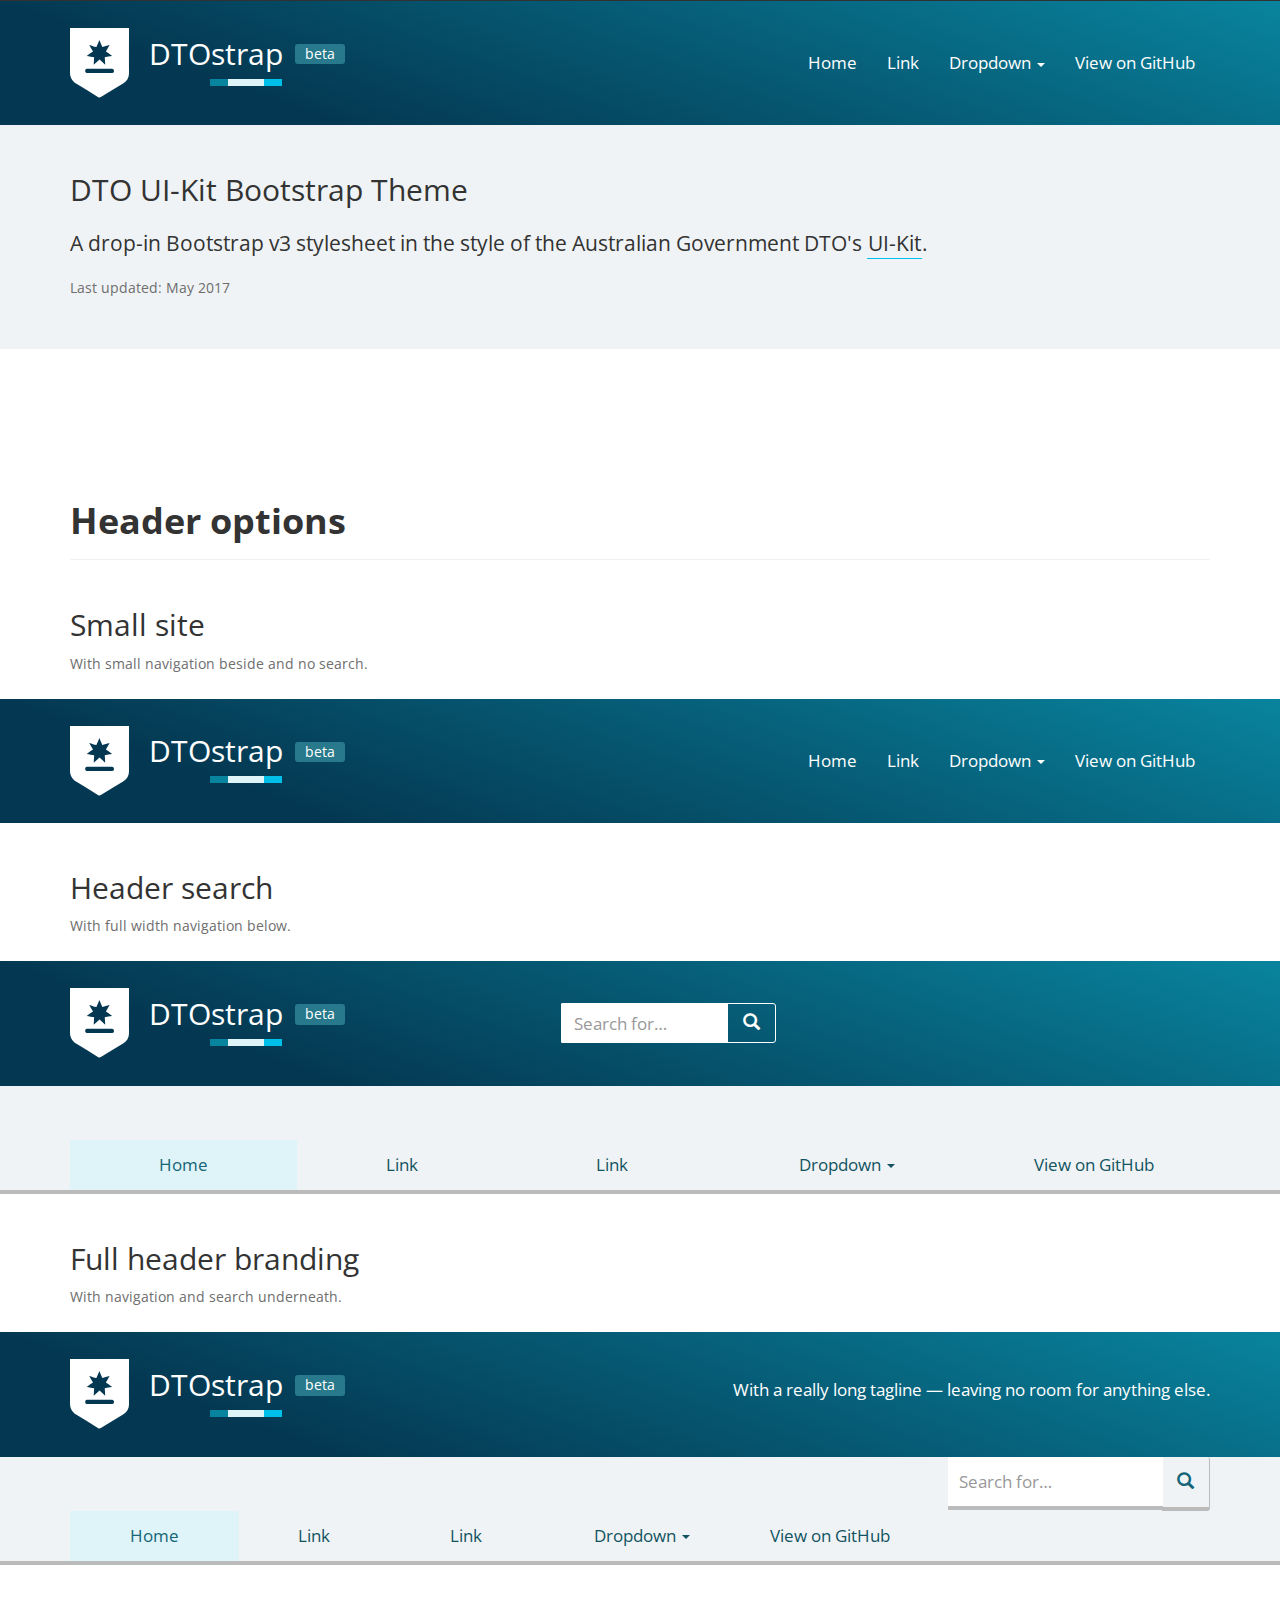
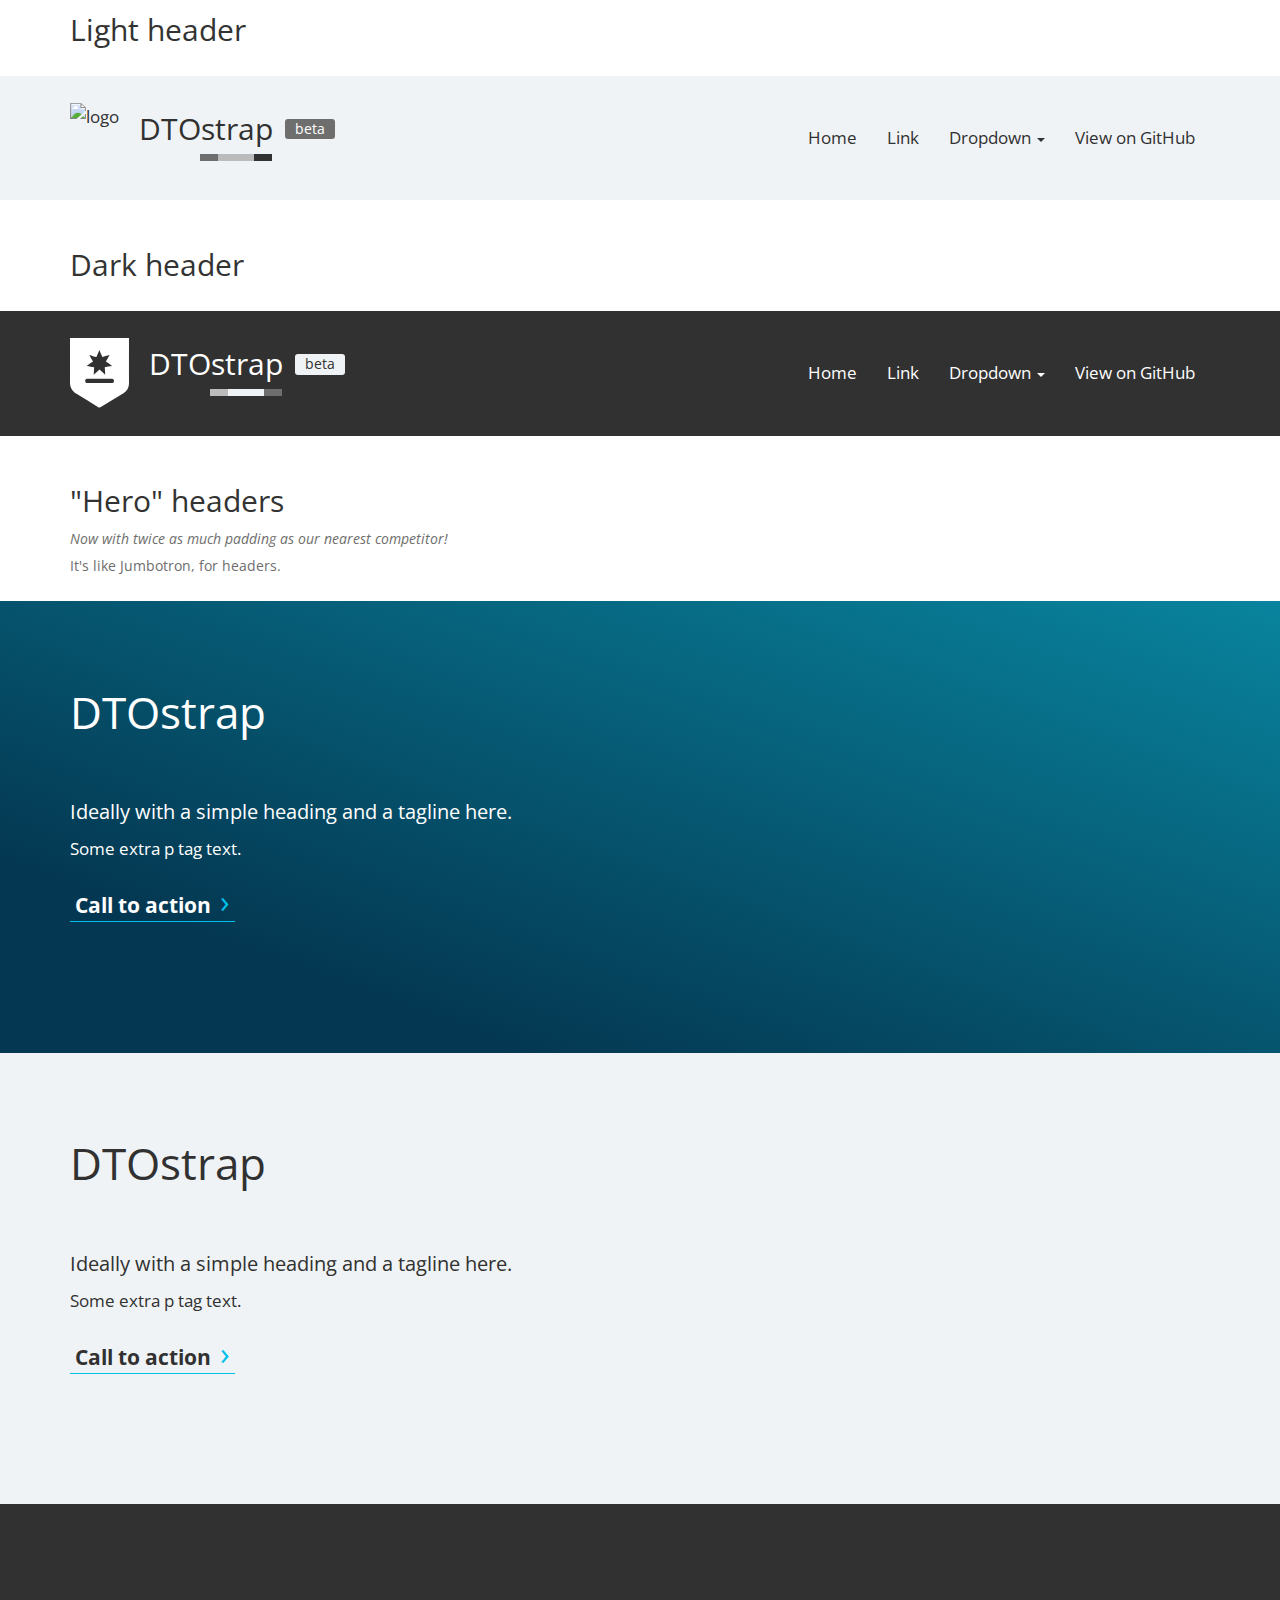
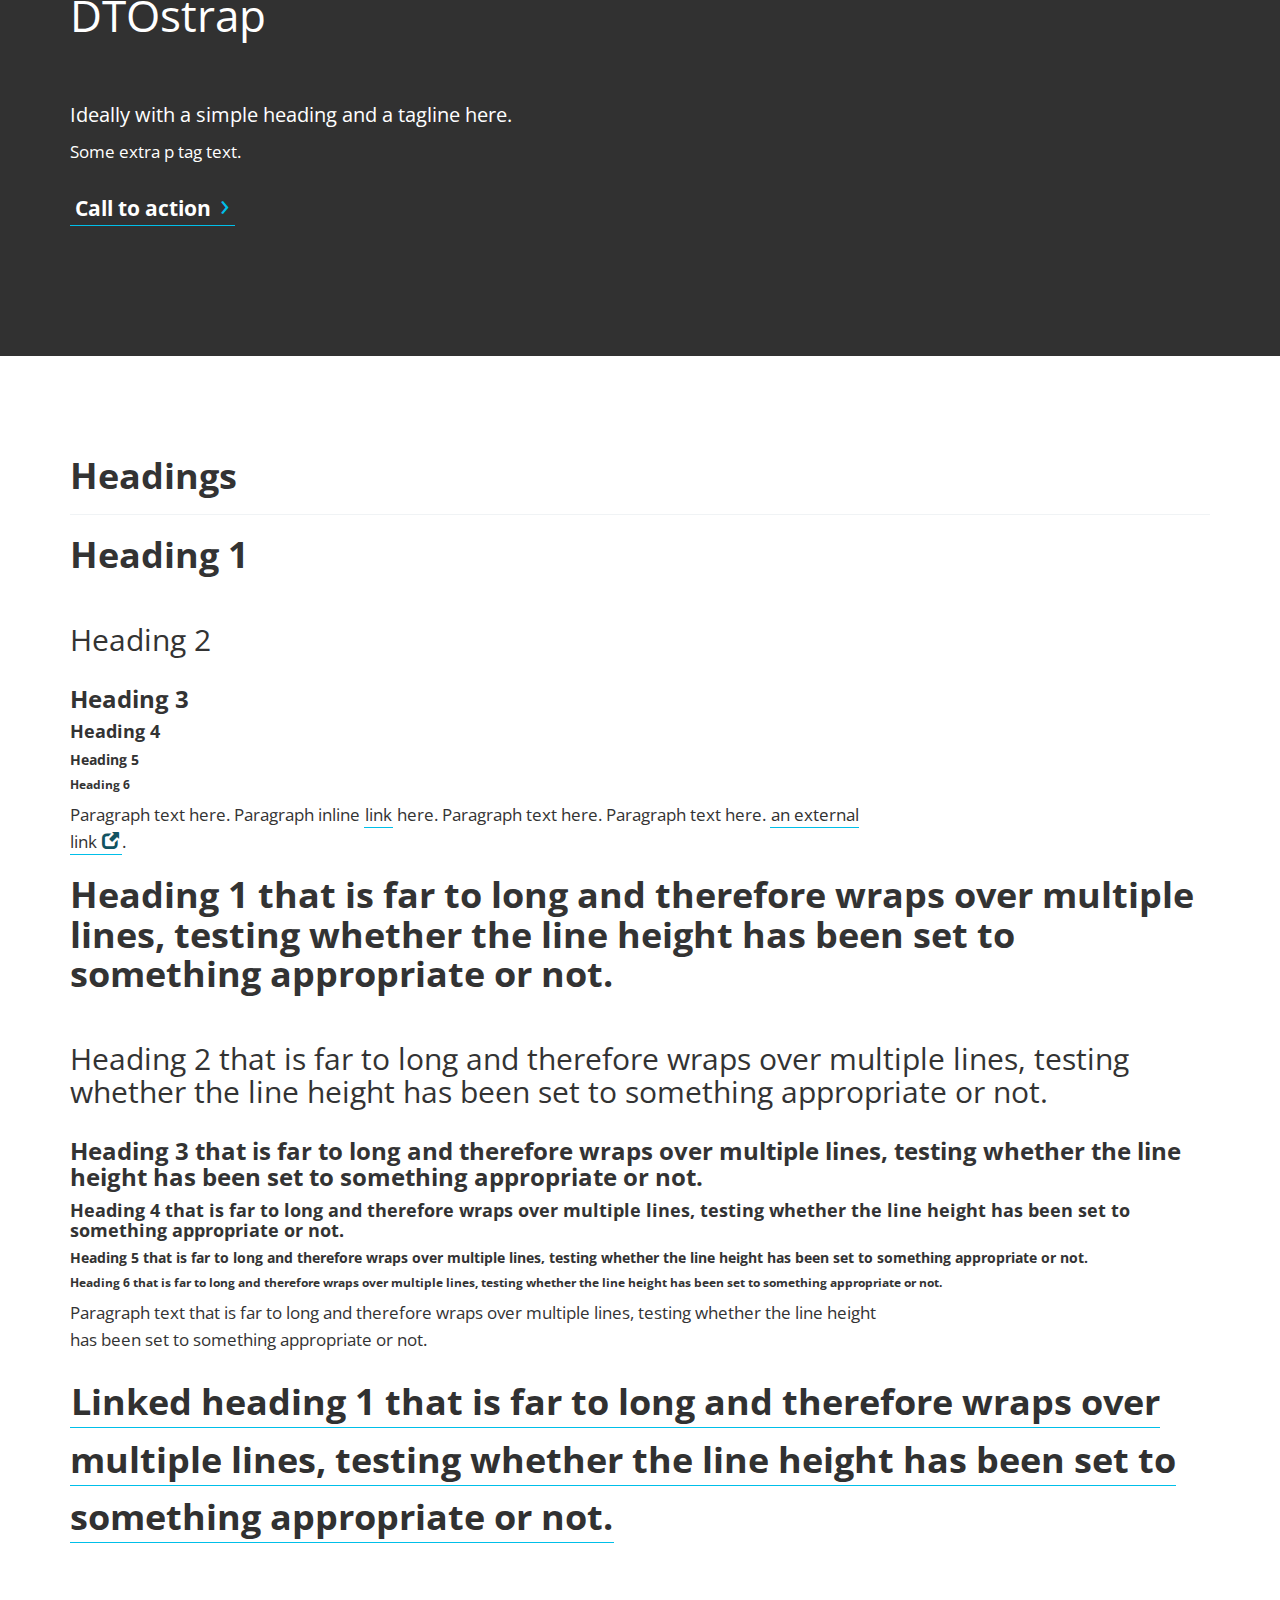
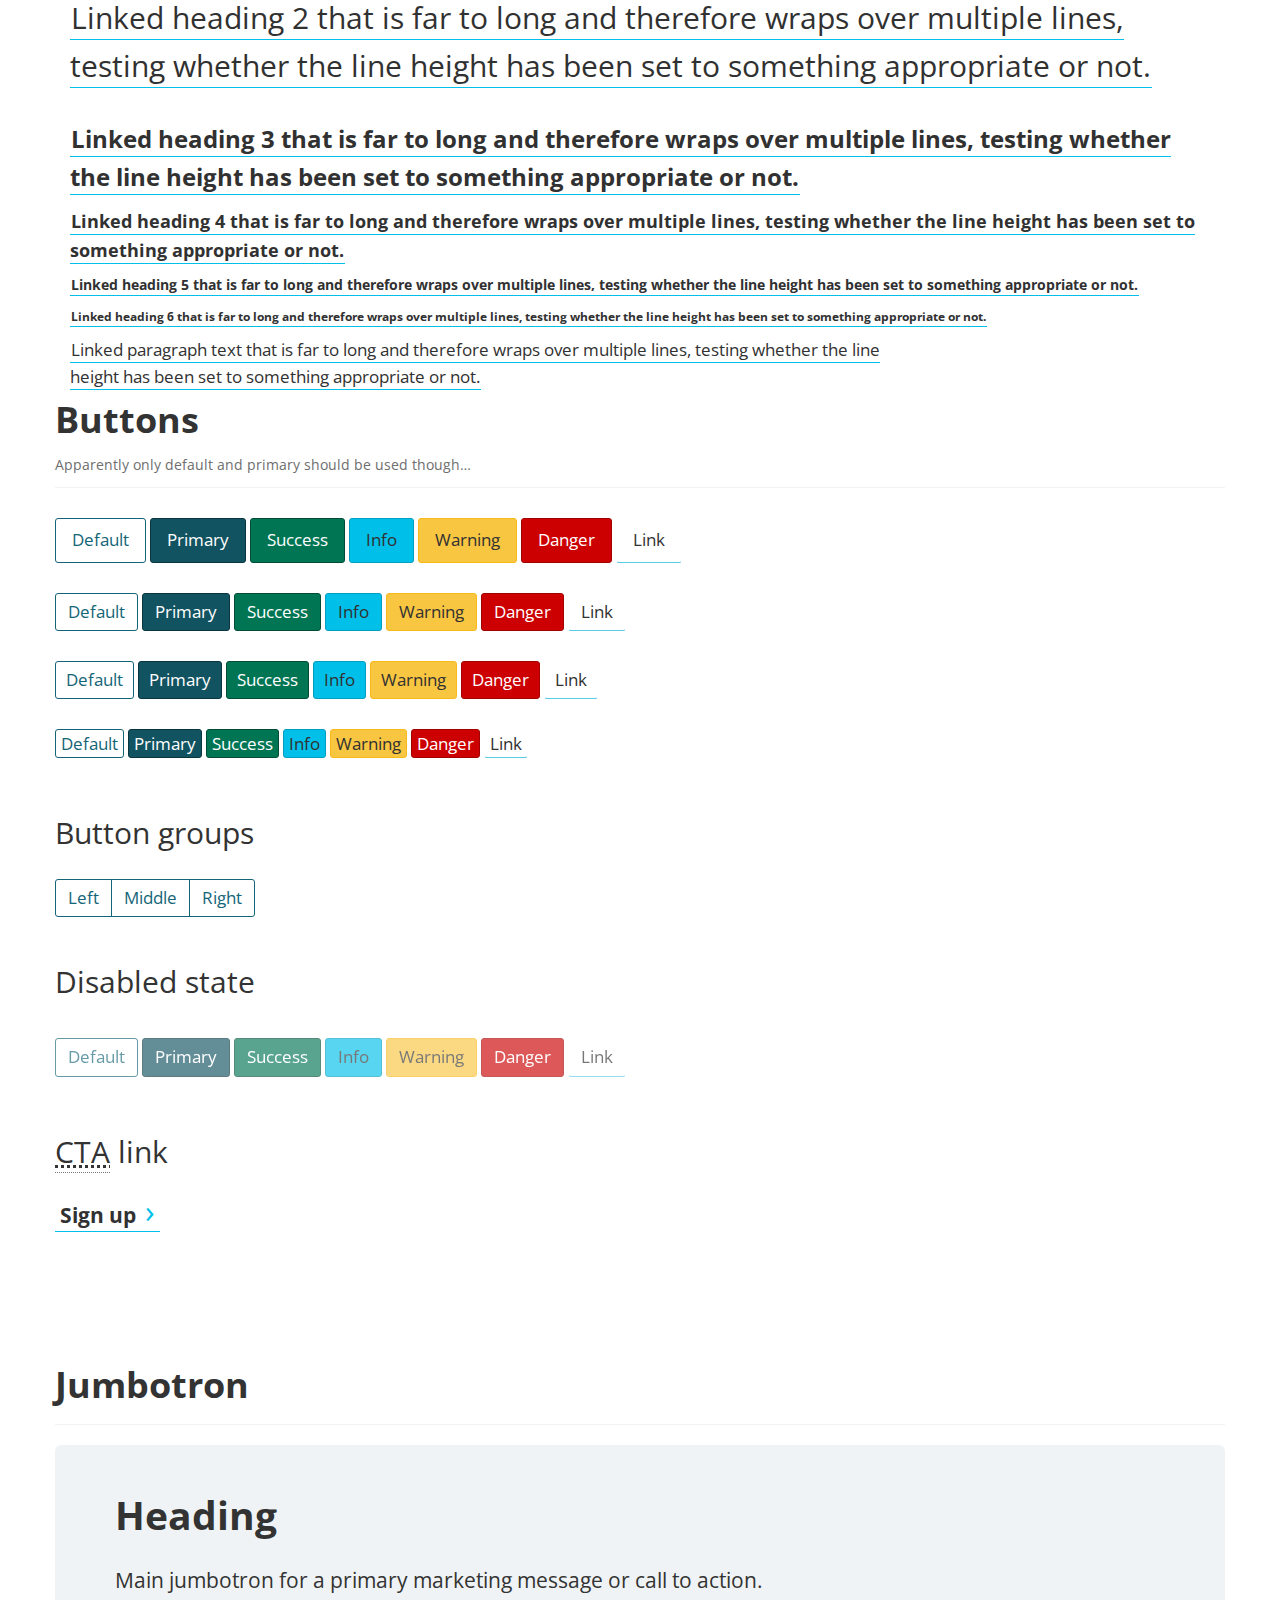
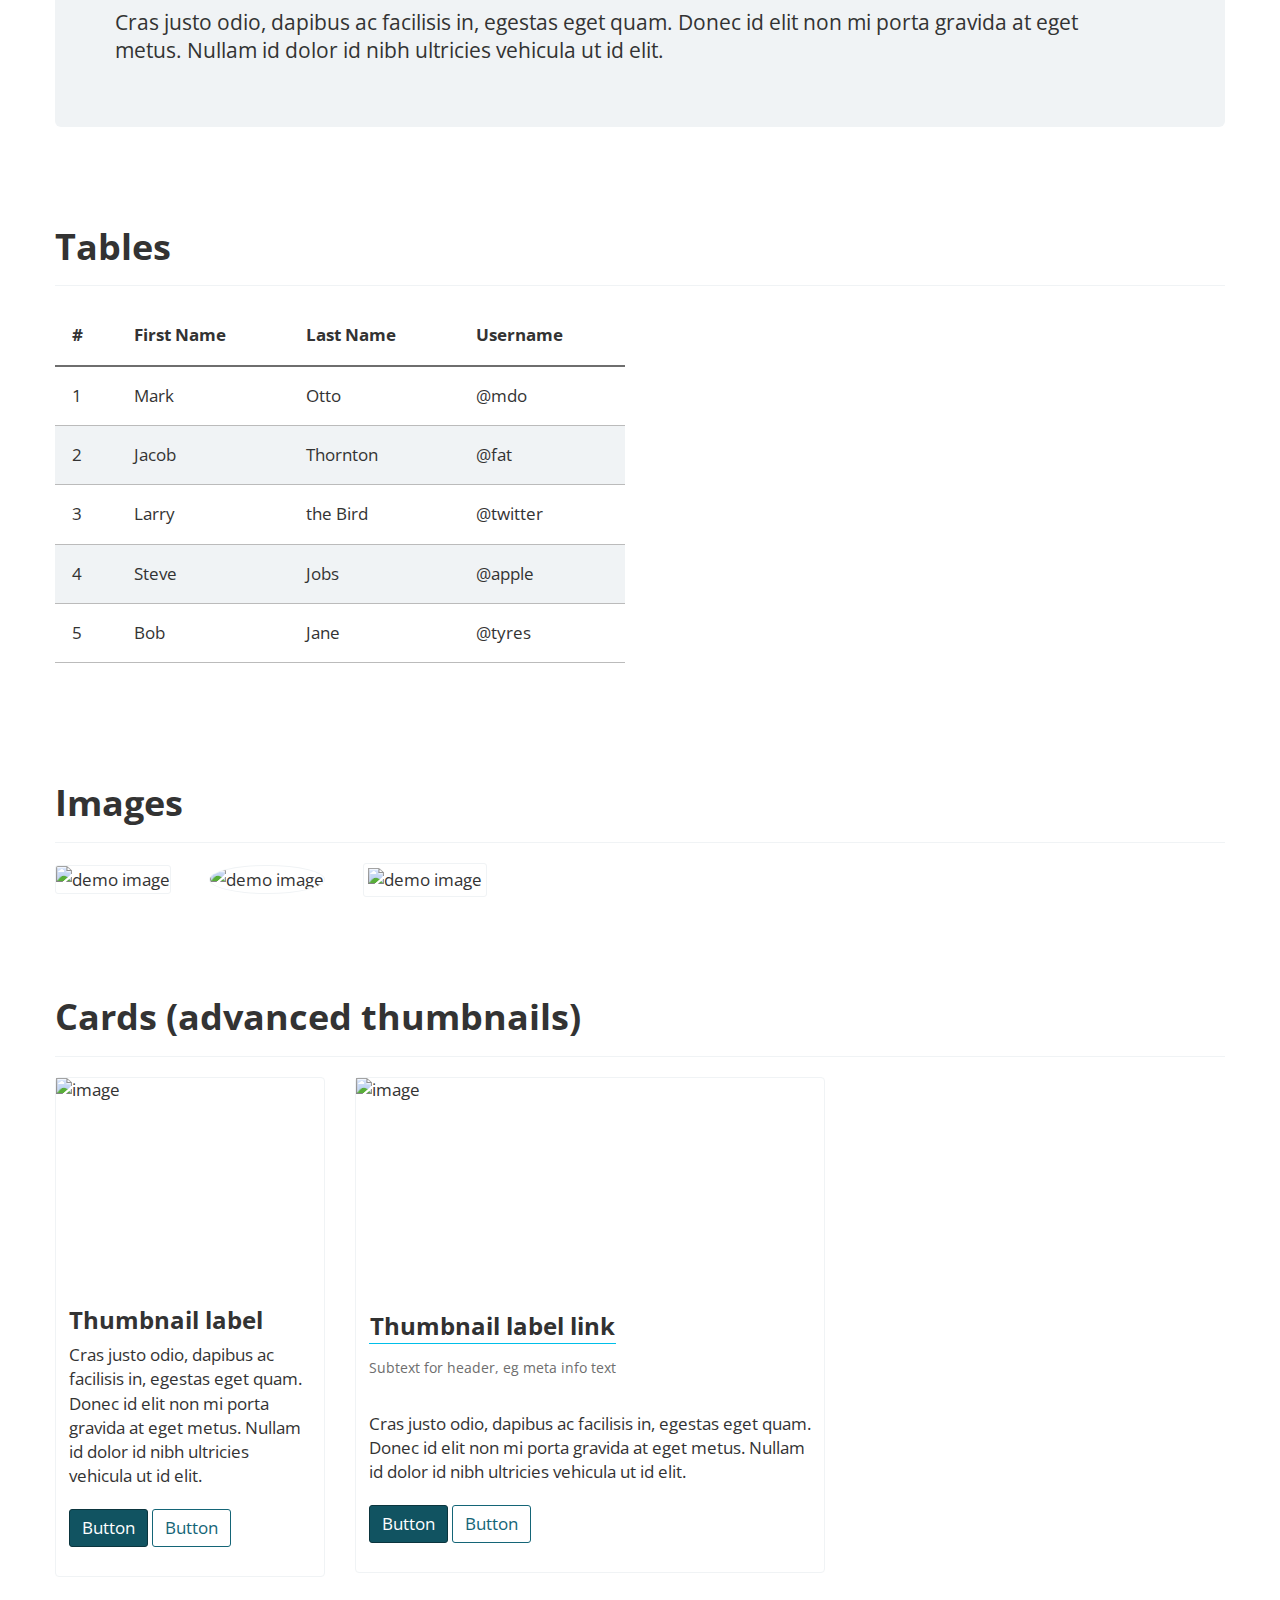
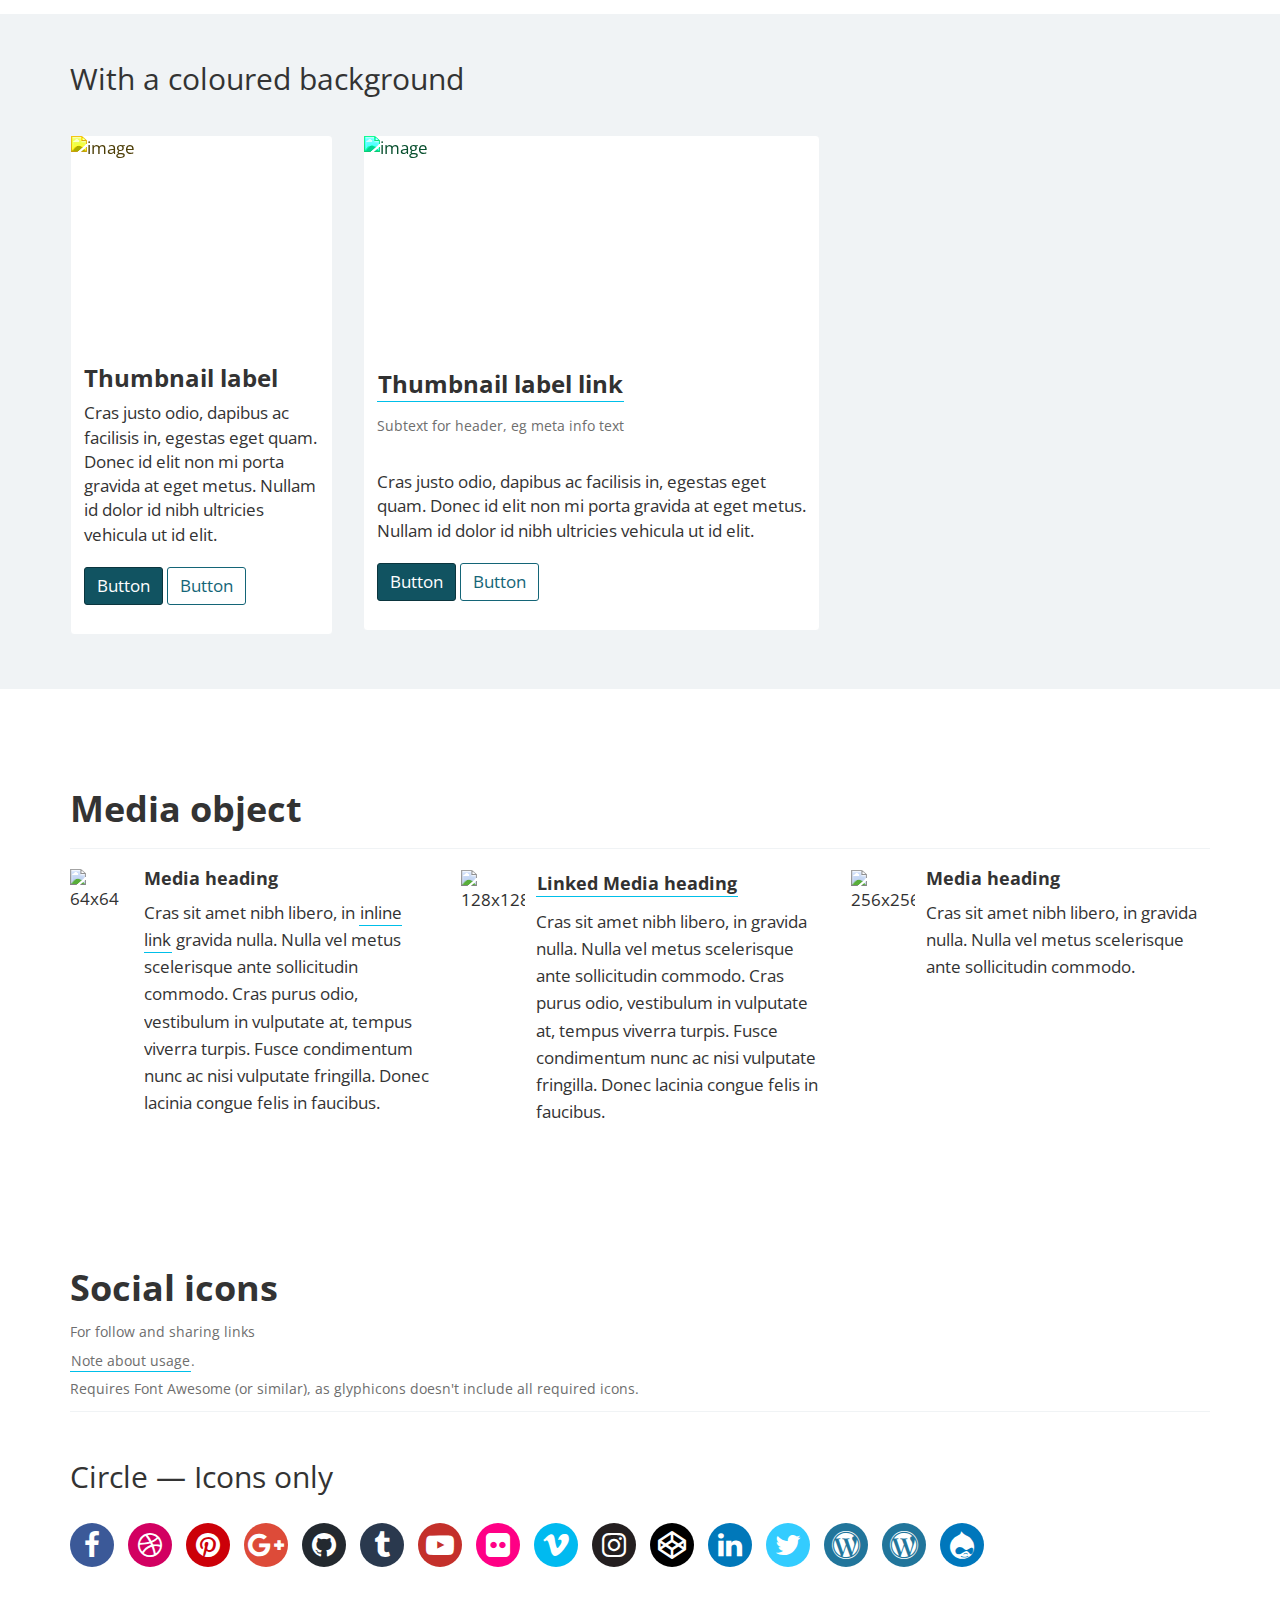
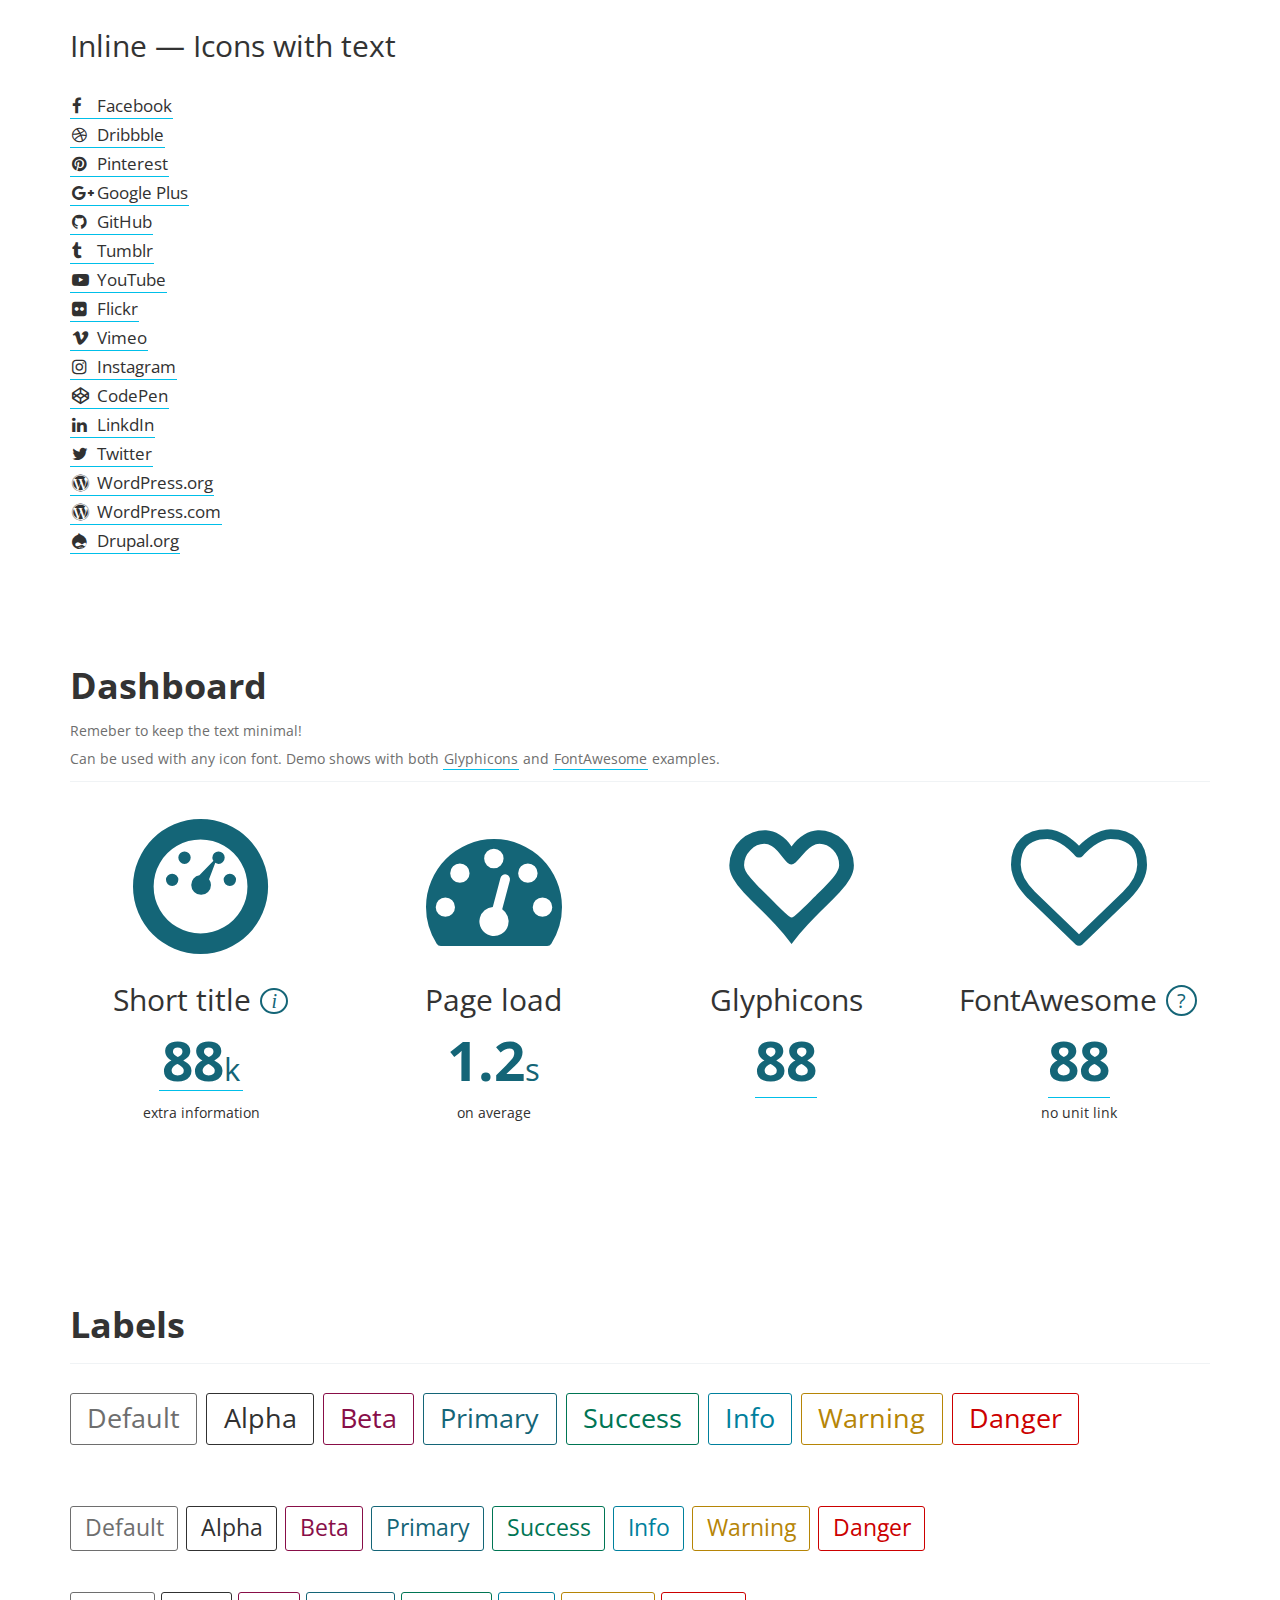
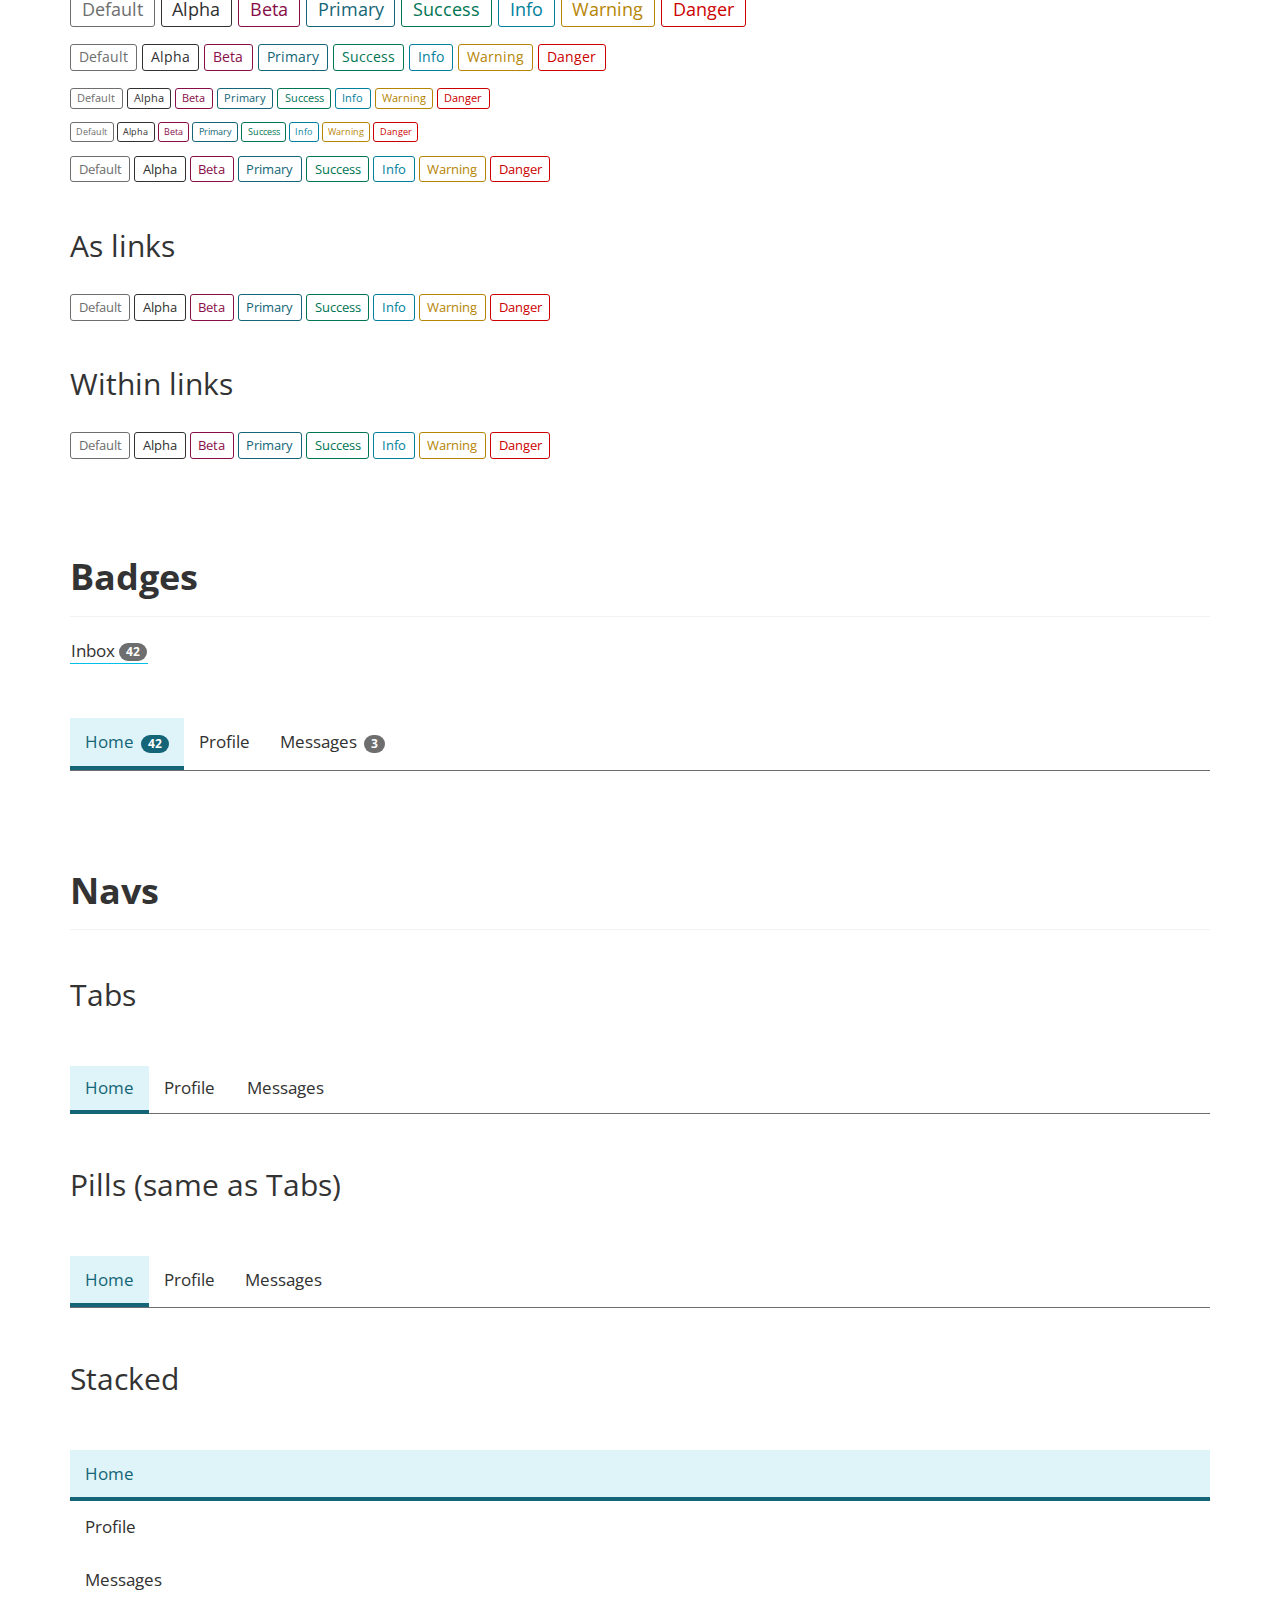
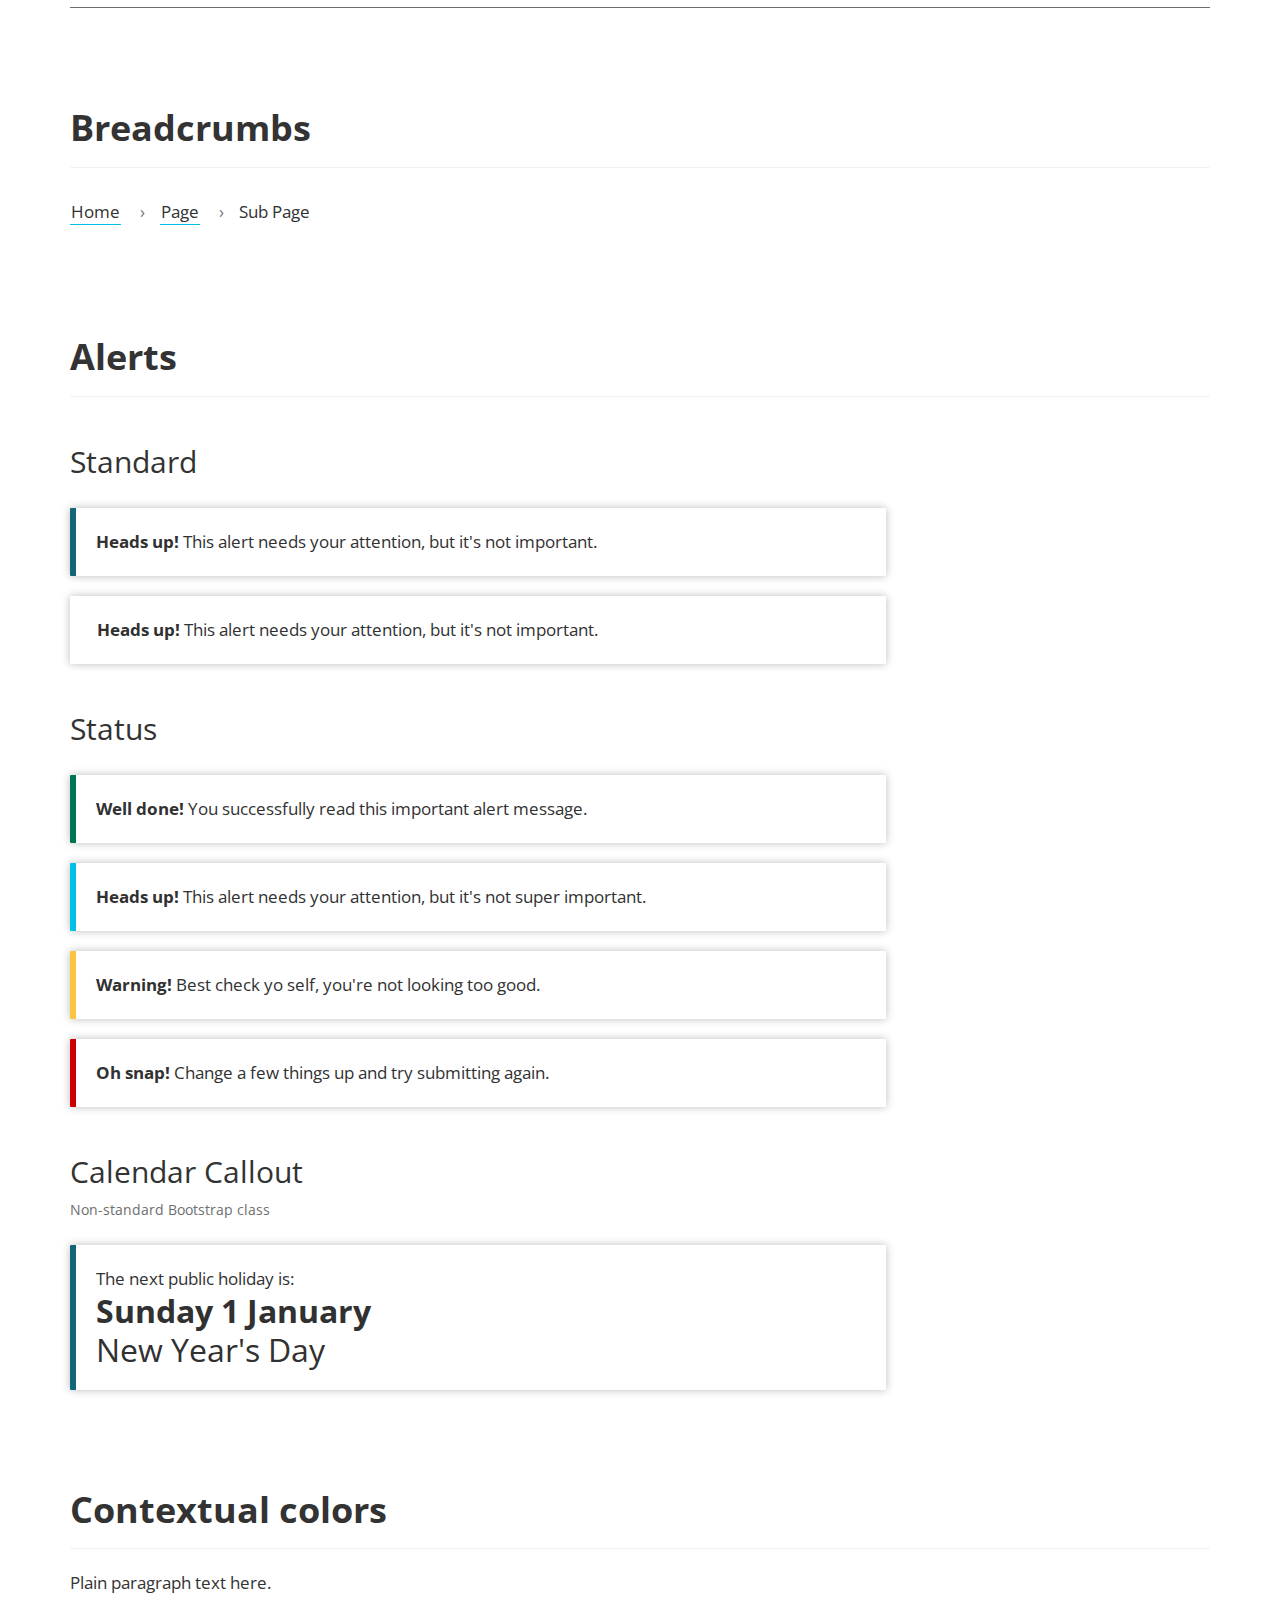
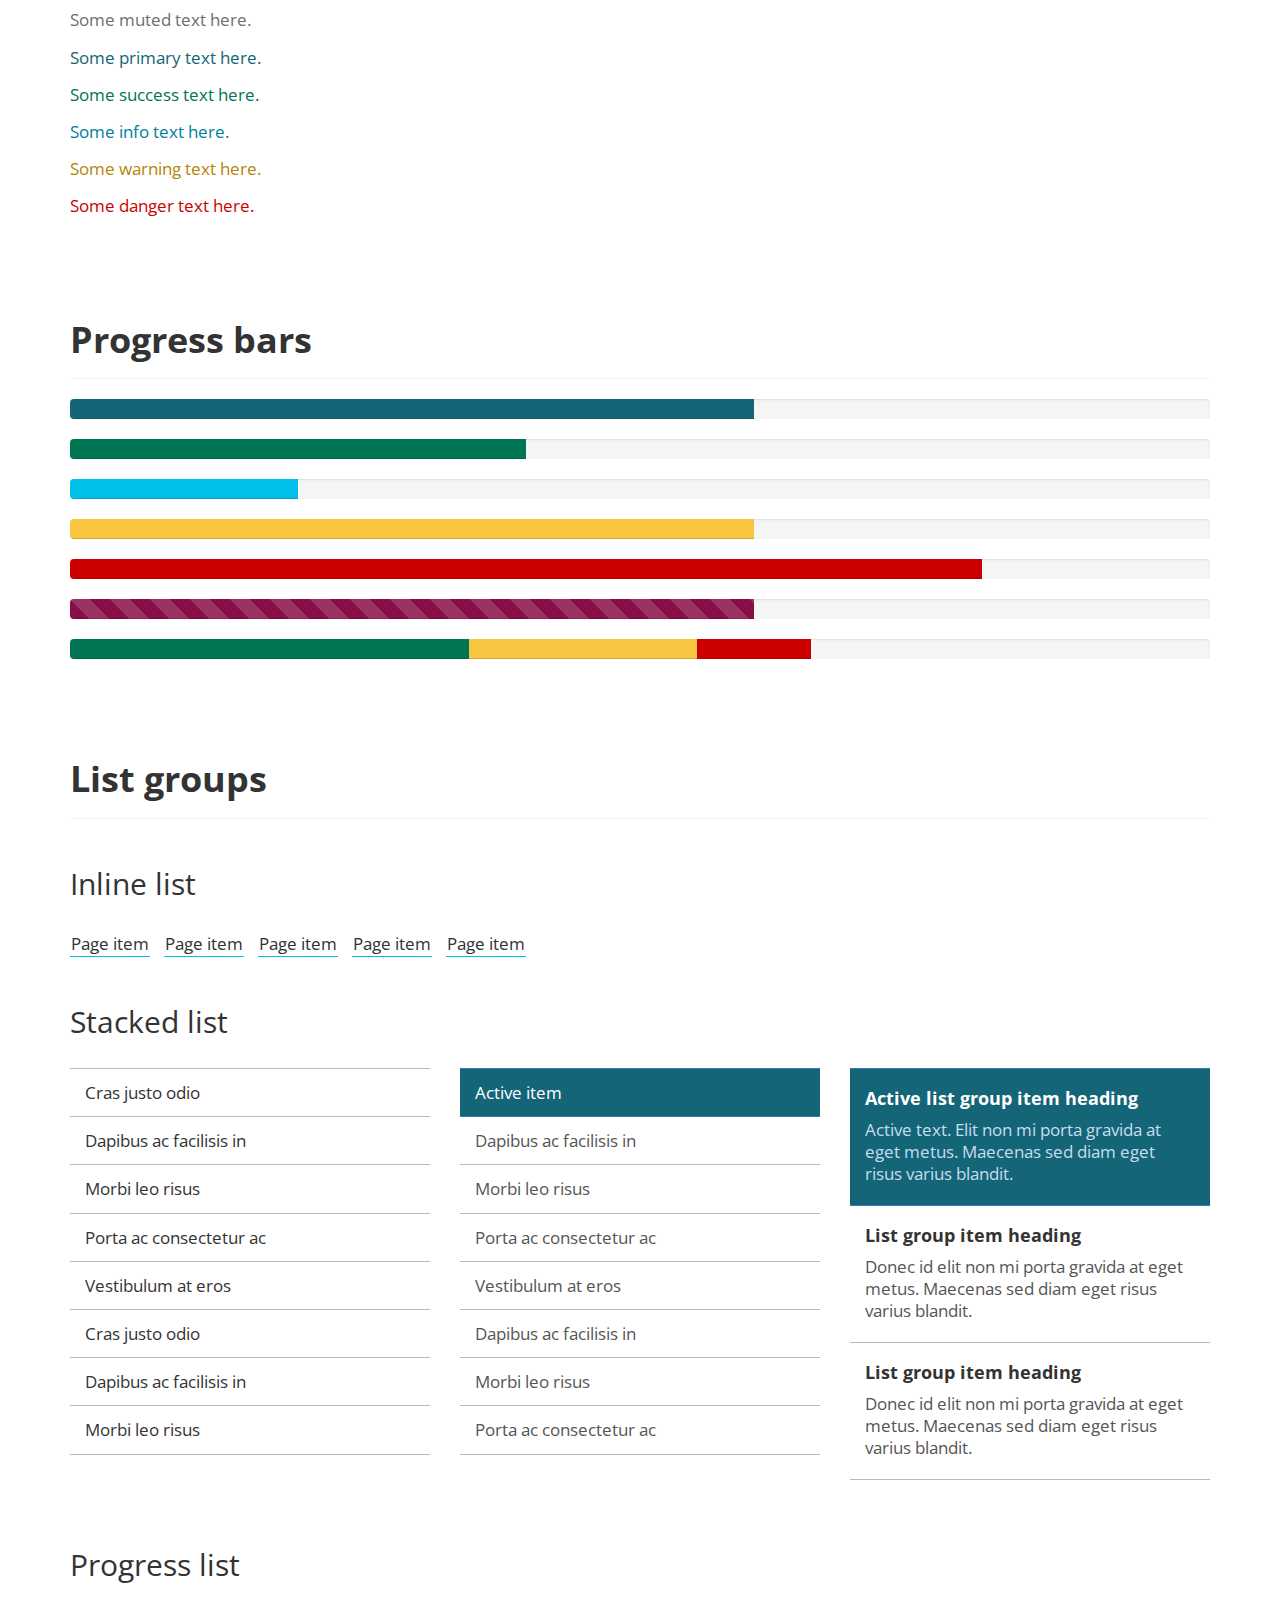
==== index.html @ d0272d00 "Last updated date updated :P" ====
<!DOCTYPE html>
<html lang="en">
  <head>
    <meta charset="utf-8">
    <meta http-equiv="X-UA-Compatible" content="IE=edge">
    <meta name="viewport" content="width=device-width, initial-scale=1">
    <link rel="preconnect" href="https://fonts.googleapis.com/" crossorigin>
    <link rel="preconnect" href="https://cdnjs.cloudflare.com/" crossorigin>
    <!-- <link rel="preload"    href="https://cdnjs.cloudflare.com/ajax/libs/twitter-bootstrap/3.3.7/css/bootstrap.min.css" as="style" crossorigin> -->
    <link rel="preload"    href="./css/dtostrap.css" as="style">
    <link rel="preload"    href="./img/govicon-white.svg" as="image">
    <!-- <link rel="preload"    href="https://fonts.googleapis.com/css?family=Open+Sans:400,400i,700" as="style" crossorigin> -->
    <!--
      Tip:
      Preload resources you have high-confidence will be used in the current page.
      Prefetch resources likely to be used for future navigations across multiple navigation boundaries.

      More info:
      https://www.smashingmagazine.com/2016/02/preload-what-is-it-good-for/

      Issue:
      Only supported by Chrome atm (http://caniuse.com/#feat=link-rel-preload)
      and it seems external stylesheets are being loaded twice. ¯\_(ツ)_/¯
    -->
    <title>DTOstrap</title>

    <!-- Favicons -->
    <link rel="apple-touch-icon" sizes="180x180" href="./favicons/apple-touch-icon.png">
    <link rel="manifest" href="./favicons/manifest.json">
    <link rel="mask-icon" href="./favicons/safari-pinned-tab.svg" color="#146577">
    <link rel="shortcut icon" href="./favicons/favicon.ico">
    <meta name="msapplication-config" content="./favicons/browserconfig.xml">
    <meta name="theme-color" content="#ffffff">

    <!-- Bootstrap core CSS, inclues glyphicons -->
    <link href="https://cdnjs.cloudflare.com/ajax/libs/twitter-bootstrap/3.3.7/css/bootstrap.min.css" rel="stylesheet">

    <!-- Font Awesome, for social icons -->
    <link href="https://cdnjs.cloudflare.com/ajax/libs/font-awesome/4.7.0/css/font-awesome.min.css" rel="stylesheet">

    <!-- Open Sans from Google fonts -->
    <link href="https://fonts.googleapis.com/css?family=Open+Sans:400,400i,700" rel="stylesheet">

    <!-- Styles for this theme -->
    <link href="./css/dtostrap.css" rel="stylesheet">

    <!-- Styles for this demo - YOU DON'T NEED THIS -->
    <link href="./css/demo.css" rel="stylesheet">
  </head>

  <body>
    <div class="container-fluid skiplink text-center">
      <div class="row">
        <div class="col-md-12">
          <a href="#content-jump" class="sr-only sr-only-focusable" id="skippy">
            <span class="skiplink-text">Skip to main content</span>
          </a>
        </div>
      </div>
    </div>
    <header class="navbar">
      <div class="container">
        <div class="row vcenter">
          <div class="col-md-6 col-xs-12">
            <div class="navbar-header">
               <a href="/" class="brand navbar-left has-img vcenter">
                 <img src="./img/govicon-white.svg" alt="logo" height="70">
                 <h1 class="brand-heading style-line CoT-ignore">
                   DTOstrap
                   <span class="label">beta</span>
                 </h1>
               </a>
            </div>
          </div>
          <div class="col-md-6 col-xs-12">
            <button type="button" class="navbar-toggle collapsed" data-toggle="collapse" data-target="#main-menu" aria-expanded="false" aria-controls="navbar">
              <span class="sr-only">Toggle navigation</span>
              <span class="icon-bar"></span>
              <span class="icon-bar"></span>
              <span class="icon-bar"></span>
            </button>
            <nav class="navbar-collapse collapse" id="main-menu">
              <ul class="nav navbar-nav navbar-right">
                <li class="active"><a href="/">Home</a></li>
                <li><a href="#">Link</a></li>
                <li class="dropdown">
                  <a href="#" class="dropdown-toggle" data-toggle="dropdown" role="button" aria-haspopup="true" aria-expanded="false">Dropdown <span class="caret"></span></a>
                  <ul class="dropdown-menu">
                    <li><a href="#">Action</a></li>
                    <li><a href="#">Another action</a></li>
                    <li><a href="#">Something else here</a></li>
                    <li role="separator" class="divider"></li>
                    <li class="dropdown-header">Nav header</li>
                    <li><a href="#">Separated link</a></li>
                    <li><a href="#">One more separated link</a></li>
                  </ul>
                </li>
                <li><a href="https://github.com/fribibb/DTOstrap">View on GitHub</a></li>
              </ul>
            </nav><!--/.nav-collapse -->
          </div>
        </div>
      </div>
    </header>

    <div class="jumbotron">
      <div class="container" id="about">
        <h2>
          DTO UI-Kit Bootstrap Theme
        </h2>
        <p>
          A drop-in Bootstrap v3 stylesheet in the style of the Australian Government DTO's <a href="https://gov-au-ui-kit.apps.staging.digital.gov.au/">UI-Kit</a>.
        </p>
        <small class="meta">
          Last updated: May 2017
        </small>
      </div>
    </div>

    <div class="container" role="main">

      <div class="row">
        <div class="demo-ToC col-md-12">
          <!--
            JS will populate this,
            ...because basically, I'm too lazy (/efficient?) to actually create the anchors in the content.
          -->
        </div>
      </div>


      <div class="page-header" id="content-jump">
        <h1>Header options</h1>
      </div>
      <h2>Small site</h2>
      <small>With small navigation beside and no search.</small>
    </div> <!-- container -->

    <header class="navbar">
      <div class="container">
        <div class="row vcenter">
          <div class="col-md-6 col-xs-12">
            <div class="navbar-header">
               <a href="/" class="brand navbar-left has-img vcenter">
                 <img src="./img/govicon-white.svg" alt="logo" height="70">
                 <h1 class="brand-heading style-line CoT-ignore">
                   DTOstrap
                   <span class="label">beta</span>
                 </h1>
               </a>
            </div>
          </div>
          <div class="col-md-6 col-xs-12">
            <button type="button" class="navbar-toggle collapsed" data-toggle="collapse" data-target="#demo-menu-1" aria-expanded="false" aria-controls="navbar">
              <span class="sr-only">Toggle navigation</span>
              <span class="icon-bar"></span>
              <span class="icon-bar"></span>
              <span class="icon-bar"></span>
            </button>
            <nav class="navbar-collapse collapse" id="demo-menu-1">
              <ul class="nav navbar-nav navbar-right">
                <li class="active"><a href="/">Home</a></li>
                <li><a href="#">Link</a></li>
                <li class="dropdown">
                  <a href="#" class="dropdown-toggle" data-toggle="dropdown" role="button" aria-haspopup="true" aria-expanded="false">Dropdown <span class="caret"></span></a>
                  <ul class="dropdown-menu">
                    <li><a href="#">Action</a></li>
                    <li><a href="#">Another action</a></li>
                    <li><a href="#">Something else here</a></li>
                    <li role="separator" class="divider"></li>
                    <li class="dropdown-header">Nav header</li>
                    <li><a href="#">Separated link</a></li>
                    <li><a href="#">One more separated link</a></li>
                  </ul>
                </li>
                <li><a href="https://github.com/fribibb/DTOstrap">View on GitHub</a></li>
              </ul>
            </nav><!--/.nav-collapse -->
          </div>
        </div>
      </div>
    </header>


    <div class="container" role="main">
      <h2>Header search</h2>
      <small>With full width navigation below.</small>
    </div>

    <header class="navbar">
      <div class="container vcenter">
        <div class="row">
          <div class="col-md-8 col-sm-12">
            <div class="navbar-header">
               <a href="/" class="brand navbar-left has-img vcenter">
                 <img src="./img/govicon-white.svg" alt="logo" height="70">
                 <h1 class="brand-heading style-line CoT-ignore">
                   DTOstrap
                   <span class="label">beta</span>
                 </h1>
               </a>
            </div>
          </div>
          <div class="col-md-4 col-sm-12">
            <form class="input-group">
              <input type="text" class="form-control" placeholder="Search for&hellip;">
              <span class="input-group-btn">
                <button class="btn btn-default" type="button"
                        title="Awkward&hellip; this doesn&apos;t actually search, it&apos;s just a demo.">
                  <i class="glyphicon glyphicon-search"></i>
                  <span class="sr-only">Search</span>
                </button>
              </span>
            </form>
          </div>
        </div>
      </div>
    </header>
    <div class="main-nav">
      <div class="container">
        <div class="row">
          <div class="col-md-12">
            <button type="button" class="navbar-toggle collapsed" data-toggle="collapse" data-target="#demo-menu-2" aria-expanded="false" aria-controls="navbar">
              <span class="sr-only">Toggle navigation</span>
              <span class="icon-bar"></span>
              <span class="icon-bar"></span>
              <span class="icon-bar"></span>
            </button>
            <nav class="navbar-collapse collapse" id="demo-menu-2">
              <ul class="nav navbar-nav nav-tabs nav-justified">
                <li class="active"><a href="/">Home</a></li>
                <li><a href="#">Link</a></li>
                <li><a href="#">Link</a></li>
                <li class="dropdown">
                  <a href="#" class="dropdown-toggle" data-toggle="dropdown" role="button" aria-haspopup="true" aria-expanded="false">Dropdown <span class="caret"></span></a>
                  <ul class="dropdown-menu">
                    <li><a href="#">Action</a></li>
                    <li><a href="#">Another action</a></li>
                    <li><a href="#">Something else here</a></li>
                    <li role="separator" class="divider"></li>
                    <li class="dropdown-header">Nav header</li>
                    <li><a href="#">Separated link</a></li>
                    <li><a href="#">One more separated link</a></li>
                  </ul>
                </li>
                <li><a href="https://github.com/fribibb/DTOstrap">View on GitHub</a></li>
              </ul>
            </nav><!--/.nav-collapse -->
          </div>
        </div>
      </div>
    </div>


    <div class="container">
      <h2>Full header branding</h2>
      <small>With navigation and search underneath.</small>
    </div> <!-- container -->

    <header class="navbar">
      <div class="container">
        <div class="row vcenter">
          <div class="col-md-6 col-sm-12">
            <div class="navbar-header">
               <a href="/" class="brand navbar-left has-img vcenter">
                 <img src="./img/govicon-white.svg" alt="logo" height="70">
                 <h1 class="brand-heading style-line CoT-ignore">
                   DTOstrap
                   <span class="label">beta</span>
                 </h1>
               </a>
            </div>
          </div>
          <div class="col-md-6 col-sm-12">
            <p class="tagline text-right">
              With a really long tagline &mdash; leaving no room for anything else.
            </p>
          </div>
        </div>
      </div>
    </header>
    <div class="main-nav">
      <div class="container">
        <div class="row">
          <div class="col-md-9">
            <button type="button" class="navbar-toggle collapsed" data-toggle="collapse" data-target="#demo-menu-3" aria-expanded="false" aria-controls="navbar">
              <span class="sr-only">Toggle navigation</span>
              <span class="icon-bar"></span>
              <span class="icon-bar"></span>
              <span class="icon-bar"></span>
            </button>
            <nav class="navbar-collapse collapse" id="demo-menu-3">
              <ul class="nav navbar-nav nav-tabs nav-justified">
                <li class="active"><a href="/">Home</a></li>
                <li><a href="#">Link</a></li>
                <li><a href="#">Link</a></li>
                <li class="dropdown">
                  <a href="#" class="dropdown-toggle" data-toggle="dropdown" role="button" aria-haspopup="true" aria-expanded="false">Dropdown <span class="caret"></span></a>
                  <ul class="dropdown-menu">
                    <li><a href="#">Action</a></li>
                    <li><a href="#">Another action</a></li>
                    <li><a href="#">Something else here</a></li>
                    <li role="separator" class="divider"></li>
                    <li class="dropdown-header">Nav header</li>
                    <li><a href="#">Separated link</a></li>
                    <li><a href="#">One more separated link</a></li>
                  </ul>
                </li>
                <li><a href="https://github.com/fribibb/DTOstrap">View on GitHub</a></li>
              </ul>
            </nav><!--/.nav-collapse -->
          </div>
          <div class="col-md-3">
            <form class="input-group">
              <input type="text" class="form-control" placeholder="Search for&hellip;">
              <span class="input-group-btn">
                <button class="btn btn-default" type="button"
                        title="Awkward&hellip; this doesn&apos;t actually search, it&apos;s just a demo.">
                  <i class="glyphicon glyphicon-search"></i>
                  <span class="sr-only">Search</span>
                </button>
              </span>
            </form>
          </div>
        </div>
      </div>
    </div>

    <div class="container">
      <h2>Light header</h2>
    </div> <!-- container -->

    <header class="navbar light">
      <div class="container">
        <div class="row vcenter">
          <div class="col-md-6 col-xs-12">
            <div class="navbar-header">
               <a href="/" class="brand navbar-left has-img vcenter">
                 <img src="./img/govicon-dark.svg" alt="logo" height="70">
                 <h1 class="brand-heading style-line CoT-ignore">
                   DTOstrap
                   <span class="label">beta</span>
                 </h1>
               </a>
            </div>
          </div>
          <div class="col-md-6 col-xs-12">
            <button type="button" class="navbar-toggle collapsed" data-toggle="collapse" data-target="#demo-menu-4" aria-expanded="false" aria-controls="navbar">
              <span class="sr-only">Toggle navigation</span>
              <span class="icon-bar"></span>
              <span class="icon-bar"></span>
              <span class="icon-bar"></span>
            </button>
            <nav class="navbar-collapse collapse" id="demo-menu-4">
              <ul class="nav navbar-nav navbar-right">
                <li class="active"><a href="/">Home</a></li>
                <li><a href="#">Link</a></li>
                <li class="dropdown">
                  <a href="#" class="dropdown-toggle" data-toggle="dropdown" role="button" aria-haspopup="true" aria-expanded="false">Dropdown <span class="caret"></span></a>
                  <ul class="dropdown-menu">
                    <li><a href="#">Action</a></li>
                    <li><a href="#">Another action</a></li>
                    <li><a href="#">Something else here</a></li>
                    <li role="separator" class="divider"></li>
                    <li class="dropdown-header">Nav header</li>
                    <li><a href="#">Separated link</a></li>
                    <li><a href="#">One more separated link</a></li>
                  </ul>
                </li>
                <li><a href="https://github.com/fribibb/DTOstrap">View on GitHub</a></li>
              </ul>
            </nav><!--/.nav-collapse -->
          </div>
        </div>
      </div>
    </header>



    <div class="container">
      <h2>Dark header</h2>
    </div> <!-- container -->

    <header class="navbar dark">
      <div class="container">
        <div class="row vcenter">
          <div class="col-md-6 col-xs-12">
            <div class="navbar-header">
               <a href="/" class="brand navbar-left has-img vcenter">
                 <img src="./img/govicon-white.svg" alt="logo" height="70">
                 <h1 class="brand-heading style-line CoT-ignore">
                   DTOstrap
                   <span class="label">beta</span>
                 </h1>
               </a>
            </div>
          </div>
          <div class="col-md-6 col-xs-12">
            <button type="button" class="navbar-toggle collapsed" data-toggle="collapse" data-target="#demo-menu-5" aria-expanded="false" aria-controls="navbar">
              <span class="sr-only">Toggle navigation</span>
              <span class="icon-bar"></span>
              <span class="icon-bar"></span>
              <span class="icon-bar"></span>
            </button>
            <nav class="navbar-collapse collapse" id="demo-menu-5">
              <ul class="nav navbar-nav navbar-right">
                <li class="active"><a href="/">Home</a></li>
                <li><a href="#">Link</a></li>
                <li class="dropdown">
                  <a href="#" class="dropdown-toggle" data-toggle="dropdown" role="button" aria-haspopup="true" aria-expanded="false">Dropdown <span class="caret"></span></a>
                  <ul class="dropdown-menu">
                    <li><a href="#">Action</a></li>
                    <li><a href="#">Another action</a></li>
                    <li><a href="#">Something else here</a></li>
                    <li role="separator" class="divider"></li>
                    <li class="dropdown-header">Nav header</li>
                    <li><a href="#">Separated link</a></li>
                    <li><a href="#">One more separated link</a></li>
                  </ul>
                </li>
                <li><a href="https://github.com/fribibb/DTOstrap">View on GitHub</a></li>
              </ul>
            </nav><!--/.nav-collapse -->
          </div>
        </div>
      </div>
    </header>





    <div class="container">
      <h2>&quot;Hero&quot; headers</h2>
      <small>
        <em>Now with twice as much padding as our nearest competitor!</em> <br>
        It&apos;s like Jumbotron, for headers.
      </small>
    </div> <!-- container -->

    <header class="navbar hero">
      <div class="container">
        <div class="row"> <!-- no vcenter on this one -->
          <div class="col-md-12">
            <div class="navbar-header">
               <a href="/" class="brand navbar-left">
                 <h1 class="brand-heading CoT-ignore">
                   DTOstrap
                 </h1>
               </a>
            </div>
          </div>
          <div class="col-md-12">
            <p class="tagline">
              Ideally with a simple heading and a tagline here.
            </p>
            <p>
              Some extra p tag text.
            </p>
            <p>
              <a class="cta-link" href="#">Call to action</a>
            </p>
          </div>
        </div>
      </div>
    </header>

    <header class="navbar hero light">
      <div class="container">
        <div class="row"> <!-- no vcenter on this one -->
          <div class="col-md-12">
            <div class="navbar-header">
               <a href="/" class="brand navbar-left">
                 <h1 class="brand-heading CoT-ignore">
                   DTOstrap
                 </h1>
               </a>
            </div>
          </div>
          <div class="col-md-12">
            <p class="tagline">
              Ideally with a simple heading and a tagline here.
            </p>
            <p>
              Some extra p tag text.
            </p>
            <p>
              <a class="cta-link" href="#">Call to action</a>
            </p>
          </div>
        </div>
      </div>
    </header>

    <header class="navbar hero dark">
      <div class="container">
        <div class="row"> <!-- no vcenter on this one -->
          <div class="col-md-12">
            <div class="navbar-header">
               <a href="/" class="brand navbar-left">
                 <h1 class="brand-heading CoT-ignore">
                   DTOstrap
                 </h1>
               </a>
            </div>
          </div>
          <div class="col-md-12">
            <p class="tagline">
              Ideally with a simple heading and a tagline here.
            </p>
            <p>
              Some extra p tag text.
            </p>
            <p>
              <a class="cta-link" href="#">Call to action</a>
            </p>
          </div>
        </div>
      </div>
    </header>




    <div class="container" role="main">
    <div class="row">
      <div class="col-md-12">
        <div class="page-header">
          <h1>Headings</h1>
        </div>
        <h1 class="CoT-ignore">
          Heading 1
        </h1>
        <h2>
          Heading 2
        </h2>
        <h3>
          Heading 3
        </h3>
        <h4>
          Heading 4
        </h4>
        <h5>
          Heading 5
        </h5>
        <h6>
          Heading 6
        </h6>

        <p>
          Paragraph text here. Paragraph inline <a href="#">link</a> here. Paragraph text here. Paragraph text here. <a href="https://www.w3.org/WAI/intro/aria" rel="external">an external link</a>.
        </p>

        <h1 class="CoT-ignore">
          Heading 1 that is far to long and therefore wraps over multiple lines, testing whether the line height has been set to something appropriate or not.
        </h1>
        <h2>
          Heading 2 that is far to long and therefore wraps over multiple lines, testing whether the line height has been set to something appropriate or not.
        </h2>
        <h3>
          Heading 3 that is far to long and therefore wraps over multiple lines, testing whether the line height has been set to something appropriate or not.
        </h3>
        <h4>
          Heading 4 that is far to long and therefore wraps over multiple lines, testing whether the line height has been set to something appropriate or not.
        </h4>
        <h5>
          Heading 5 that is far to long and therefore wraps over multiple lines, testing whether the line height has been set to something appropriate or not.
        </h5>
        <h6>
          Heading 6 that is far to long and therefore wraps over multiple lines, testing whether the line height has been set to something appropriate or not.
        </h6>
        <p>
          Paragraph text that is far to long and therefore wraps over multiple lines, testing whether the line height has been set to something appropriate or not.
        </p>

        <h1 class="CoT-ignore">
          <a href="#">Linked heading 1 that is far to long and therefore wraps over multiple lines, testing whether the line height has been set to something appropriate or not.</a>
        </h1>
        <h2>
          <a href="#">Linked heading 2 that is far to long and therefore wraps over multiple lines, testing whether the line height has been set to something appropriate or not.</a>
        </h2>
        <h3>
          <a href="#">Linked heading 3 that is far to long and therefore wraps over multiple lines, testing whether the line height has been set to something appropriate or not.</a>
        </h3>
        <h4>
          <a href="#">Linked heading 4 that is far to long and therefore wraps over multiple lines, testing whether the line height has been set to something appropriate or not.</a>
        </h4>
        <h5>
          <a href="#">Linked heading 5 that is far to long and therefore wraps over multiple lines, testing whether the line height has been set to something appropriate or not.</a>
        </h5>
        <h6>
          <a href="#">Linked heading 6 that is far to long and therefore wraps over multiple lines, testing whether the line height has been set to something appropriate or not.</a>
        </h6>
        <p>
          <a href="#">Linked paragraph text that is far to long and therefore wraps over multiple lines, testing whether the line height has been set to something appropriate or not.</a>
        </p>
      </div>


      <div class="page-header">
        <h1>Buttons</h1>
        <small>Apparently only default and primary should be used though&hellip;</small>
      </div>
      <p>
        <button type="button" class="btn btn-lg btn-default">Default</button>
        <button type="button" class="btn btn-lg btn-primary">Primary</button>
        <button type="button" class="btn btn-lg btn-success">Success</button>
        <button type="button" class="btn btn-lg btn-info">Info</button>
        <button type="button" class="btn btn-lg btn-warning">Warning</button>
        <button type="button" class="btn btn-lg btn-danger">Danger</button>
        <button type="button" class="btn btn-lg btn-link">Link</button>
      </p>
      <p>
        <button type="button" class="btn btn-default">Default</button>
        <button type="button" class="btn btn-primary">Primary</button>
        <button type="button" class="btn btn-success">Success</button>
        <button type="button" class="btn btn-info">Info</button>
        <button type="button" class="btn btn-warning">Warning</button>
        <button type="button" class="btn btn-danger">Danger</button>
        <button type="button" class="btn btn-link">Link</button>
      </p>
      <p>
        <button type="button" class="btn btn-sm btn-default">Default</button>
        <button type="button" class="btn btn-sm btn-primary">Primary</button>
        <button type="button" class="btn btn-sm btn-success">Success</button>
        <button type="button" class="btn btn-sm btn-info">Info</button>
        <button type="button" class="btn btn-sm btn-warning">Warning</button>
        <button type="button" class="btn btn-sm btn-danger">Danger</button>
        <button type="button" class="btn btn-sm btn-link">Link</button>
      </p>
      <p>
        <button type="button" class="btn btn-xs btn-default">Default</button>
        <button type="button" class="btn btn-xs btn-primary">Primary</button>
        <button type="button" class="btn btn-xs btn-success">Success</button>
        <button type="button" class="btn btn-xs btn-info">Info</button>
        <button type="button" class="btn btn-xs btn-warning">Warning</button>
        <button type="button" class="btn btn-xs btn-danger">Danger</button>
        <button type="button" class="btn btn-xs btn-link">Link</button>
      </p>
      <h2>Button groups</h2>
      <div class="btn-group" role="group" aria-label="&hellip;">
        <button type="button" class="btn btn-default">Left</button>
        <button type="button" class="btn btn-default">Middle</button>
        <button type="button" class="btn btn-default">Right</button>
      </div>
      <h2>Disabled state</h2>
      <p>
        <button disabled type="button" class="btn btn-default">Default</button>
        <button disabled type="button" class="btn btn-primary">Primary</button>
        <button disabled type="button" class="btn btn-success">Success</button>
        <button disabled type="button" class="btn btn-info">Info</button>
        <button disabled type="button" class="btn btn-warning">Warning</button>
        <button disabled type="button" class="btn btn-danger">Danger</button>
        <button disabled type="button" class="btn btn-link">Link</button>
      </p>
      <h2><abbr title="Call to action">CTA</abbr> link</h2>
      <a class="cta-link" href="#">Sign up</a>


      <div class="page-header">
        <h1>Jumbotron</h1>
      </div>
      <div class="jumbotron">
        <h1 class="CoT-ignore">Heading</h1>
        <p>Main jumbotron for a primary marketing message or call to action.</p>
        <p>Cras justo odio, dapibus ac facilisis in, egestas eget quam. Donec id elit non mi porta gravida at eget metus. Nullam id dolor id nibh ultricies vehicula ut id elit.</p>
      </div>


      <div class="page-header">
        <h1>Tables</h1>
      </div>
      <div class="row">
        <div class="col-md-6">
          <table class="table">
            <thead>
              <tr>
                <th>#</th>
                <th>First Name</th>
                <th>Last Name</th>
                <th>Username</th>
              </tr>
            </thead>
            <tbody>
              <tr>
                <td>1</td>
                <td>Mark</td>
                <td>Otto</td>
                <td>@mdo</td>
              </tr>
              <tr>
                <td>2</td>
                <td>Jacob</td>
                <td>Thornton</td>
                <td>@fat</td>
              </tr>
              <tr>
                <td>3</td>
                <td>Larry</td>
                <td>the Bird</td>
                <td>@twitter</td>
              </tr>
              <tr>
                <td>4</td>
                <td>Steve</td>
                <td>Jobs</td>
                <td>@apple</td>
              </tr>
              <tr>
                <td>5</td>
                <td>Bob</td>
                <td>Jane</td>
                <td>@tyres</td>
              </tr>
            </tbody>
          </table>
        </div>
      </div>


      <div class="page-header">
        <h1>Images</h1>
      </div>
      <img src="https://placeholdit.imgix.net/~text?txtsize=19&bg=efefef&txtclr=333333&txt=200%C3%97200&w=200&h=200" class="img-rounded" alt="demo image">
      <img src="https://placeholdit.imgix.net/~text?txtsize=19&bg=efefef&txtclr=333333&txt=200%C3%97200&w=200&h=200" class="img-circle" alt="demo image">
      <img src="https://placeholdit.imgix.net/~text?txtsize=19&bg=efefef&txtclr=333333&txt=200%C3%97200&w=200&h=200" class="img-thumbnail" alt="demo image">

      <div class="page-header">
        <h1>Cards (advanced thumbnails)</h1>
      </div>
      <div class="row">
        <div class="col-sm-6 col-md-3">
          <div class="thumbnail">
            <img alt="image" src="https://placeholdit.imgix.net/~text?txtsize=50&bg=efefef&txtclr=333333&txt=image+&w=300&h=200&txttrack=0">
            <div class="caption">
              <h3>Thumbnail label</h3>
              <p>Cras justo odio, dapibus ac facilisis in, egestas eget quam. Donec id elit non mi porta gravida at eget metus. Nullam id dolor id nibh ultricies vehicula ut id elit.</p>
              <p>
                <a href="#" class="btn btn-primary" role="button">Button</a>
                <a href="#" class="btn btn-default" role="button">Button</a>
              </p>
            </div>
          </div>
        </div>
        <div class="col-sm-6 col-md-5">
          <div class="thumbnail">
            <img alt="image" src="https://placeholdit.imgix.net/~text?txtsize=50&bg=efefef&txtclr=333333&txt=image+&w=300&h=200&txttrack=0">
            <div class="caption">
              <h3><a href="#">Thumbnail label link</a></h3>
              <small>Subtext for header, eg meta info text</small>
              <p>Cras justo odio, dapibus ac facilisis in, egestas eget quam. Donec id elit non mi porta gravida at eget metus. Nullam id dolor id nibh ultricies vehicula ut id elit.</p>
              <p>
                <a href="#" class="btn btn-primary" role="button">Button</a>
                <a href="#" class="btn btn-default" role="button">Button</a>
              </p>
            </div>
          </div>
        </div>
      </div>
    </div> <!-- row -->
    </div> <!-- container -->


    <div class="coloured-background">
      <div class="container">
          <div class="page-header">
            <h2>With a coloured background</h2>
          </div>
          <div class="row">
            <div class="col-sm-6 col-md-3">
              <div class="thumbnail">
                <img alt="image" src="https://placeholdit.imgix.net/~text?txtsize=50&bg=efefef&txtclr=333333&txt=image+&w=300&h=200&txttrack=0">
                <div class="caption">
                  <h3>Thumbnail label</h3>
                  <p>Cras justo odio, dapibus ac facilisis in, egestas eget quam. Donec id elit non mi porta gravida at eget metus. Nullam id dolor id nibh ultricies vehicula ut id elit.</p>
                  <p>
                    <a href="#" class="btn btn-primary" role="button">Button</a>
                    <a href="#" class="btn btn-default" role="button">Button</a>
                  </p>
                </div>
              </div>
            </div>
            <div class="col-sm-6 col-md-5">
              <div class="thumbnail">
                <img alt="image" src="https://placeholdit.imgix.net/~text?txtsize=50&bg=efefef&txtclr=333333&txt=image+&w=300&h=200&txttrack=0">
                <div class="caption">
                  <h3><a href="#">Thumbnail label link</a></h3>
                  <small>Subtext for header, eg meta info text</small>
                  <p>Cras justo odio, dapibus ac facilisis in, egestas eget quam. Donec id elit non mi porta gravida at eget metus. Nullam id dolor id nibh ultricies vehicula ut id elit.</p>
                  <p>
                    <a href="#" class="btn btn-primary" role="button">Button</a>
                    <a href="#" class="btn btn-default" role="button">Button</a>
                  </p>
                </div>
              </div>
            </div>
          </div>
      </div> <!-- /container -->
    </div>



    <div class="container">
      <div class="page-header">
        <h1>Media object</h1>
      </div>
      <div class="row">
        <div class="col-sm-12 col-md-6 col-lg-4">
          <div class="media">
            <div class="media-left">
              <img alt="64x64" class="media-object" src="https://placeholdit.imgix.net/~text?txtsize=8&bg=efefef&txtclr=333333&txt=64%C3%9764&w=64&h=64" srcset="https://placeholdit.imgix.net/~text?txtsize=15&bg=efefef&txtclr=333333&txt=HiDPI%20of%2064&w=128&h=128 2x">
            </div>
            <div class="media-body">
              <h4 class="media-heading">Media heading</h4>
              Cras sit amet nibh libero, in <a href="#">inline link</a> gravida nulla. Nulla vel metus scelerisque ante sollicitudin commodo. Cras purus odio, vestibulum in vulputate at, tempus viverra turpis. Fusce condimentum nunc ac nisi vulputate fringilla. Donec lacinia congue felis in faucibus.
            </div>
          </div>
        </div>
        <div class="col-sm-12 col-md-6 col-lg-4">
          <div class="media">
            <div class="media-left">
              <a href="#">
                <img alt="128x128" class="media-object" src="https://placeholdit.imgix.net/~text?txtsize=8&bg=efefef&txtclr=333333&txt=128%C3%97128&w=128&h=128" srcset="https://placeholdit.imgix.net/~text?txtsize=25&bg=efefef&txtclr=333333&txt=HiDPI%20of%20128&w=256&h=256 2x">
              </a>
            </div>
            <div class="media-body">
              <h4 class="media-heading"><a href="#">Linked Media heading</a></h4>
              Cras sit amet nibh libero, in gravida nulla. Nulla vel metus scelerisque ante sollicitudin commodo. Cras purus odio, vestibulum in vulputate at, tempus viverra turpis. Fusce condimentum nunc ac nisi vulputate fringilla. Donec lacinia congue felis in faucibus.
            </div>
          </div>
        </div>
        <div class="col-sm-12 col-md-6 col-lg-4">
          <div class="media">
            <div class="media-left">
              <a href="#">
                <img alt="256x256" class="media-object" src="https://placeholdit.imgix.net/~text?txtsize=8&bg=efefef&txtclr=333333&txt=256%C3%97256&w=256&h=256" srcset="https://placeholdit.imgix.net/~text?txtsize=40&bg=efefef&txtclr=333333&txt=HiDPI%20of%20256&w=512&h=512 2x">
              </a>
            </div>
            <div class="media-body">
              <h4 class="media-heading">Media heading</h4>
              Cras sit amet nibh libero, in gravida nulla. Nulla vel metus scelerisque ante sollicitudin commodo.
            </div>
          </div>
        </div>
      </div>


      <div class="page-header">
        <h1>Social icons</h1>
        <small>
          For follow and sharing links <br>
          <a href="https://bigmedium.com/ideas/no-mobile-share-buttons.html">Note about usage</a>.<br>
          Requires Font Awesome (or similar), as glyphicons doesn't include all required icons.
        </small>
      </div>
      <h2>Circle &mdash; Icons only</h2>
      <div class="row">
        <div class="col-md-12">
          <ul class="social-media-links-circle">
            <li>
              <a title="Like DTOstrap on Facebook" data-toggle="tooltip" data-placement="top" href="https://facebook.com/DTOstrap">
                <span class="sr-only">Like DTOstrap on Facebook</span>
              </a>
            </li>
            <li>
              <a title="Follow DTOstrap on Dribbble" data-toggle="tooltip" data-placement="top" href="https://dribbble.com/DTOstrap">
                <span class="sr-only">Follow DTOstrap on Dribbble</span>
              </a>
            </li>
            <li>
              <a title="Follow DTOstrap on Pinterest" data-toggle="tooltip" data-placement="top" href="https://pinterest.com/DTOstrap">
                <span class="sr-only">Follow DTOstrap on Pinterest</span>
              </a>
            </li>
            <li>
              <a title="Follow DTOstrap on Google Plus" data-toggle="tooltip" data-placement="top" href="https://plus.google.com/DTOstrap">
                <span class="sr-only">Follow DTOstrap on Google Plus</span>
              </a>
            </li>
            <li>
              <a title="View DTOstrap on GitHub" data-toggle="tooltip" data-placement="top" href="https://github.com/DTOstrap">
                <span class="sr-only">View DTOstrap on GitHub</span>
              </a>
            </li>
            <li>
              <a title="Follow DTOstrap on Tumblr" data-toggle="tooltip" data-placement="top" href="https://tumblr.com/DTOstrap">
                <span class="sr-only">Follow DTOstrap on Tumblr</span>
              </a>
            </li>
            <li>
              <a title="Follow DTOstrap on YouTube" data-toggle="tooltip" data-placement="top" href="https://youtube.com/DTOstrap">
                <span class="sr-only">Follow DTOstrap on YouTube</span>
              </a>
            </li>
            <li>
              <a title="Follow DTOstrap on Flickr" data-toggle="tooltip" data-placement="top" href="https://flickr.com/DTOstrap">
                <span class="sr-only">Follow DTOstrap on Flickr</span>
              </a>
            </li>
            <li>
              <a title="Follow DTOstrap on Vimeo" data-toggle="tooltip" data-placement="top" href="https://vimeo.com/DTOstrap">
                <span class="sr-only">Follow DTOstrap on Vimeo</span>
              </a>
            </li>
            <li>
              <a title="Follow DTOstrap on Instagram" data-toggle="tooltip" data-placement="top" href="https://instagram.com/DTOstrap">
                <span class="sr-only">Follow DTOstrap on Instagram</span>
              </a>
            </li>
            <li>
              <a title="Follow DTOstrap on CodePen" data-toggle="tooltip" data-placement="top" href="https://codepen.io/DTOstrap">
                <span class="sr-only">Follow DTOstrap on CodePen</span>
              </a>
            </li>
            <li>
              <a title="Follow DTOstrap on LinkedIn" data-toggle="tooltip" data-placement="top" href="https://linkedin.com/DTOstrap">
                <span class="sr-only">Follow DTOstrap on LinkedIn</span>
              </a>
            </li>
            <li>
              <a title="Follow DTOstrap on Twitter" data-toggle="tooltip" data-placement="top" href="https://twitter.com/DTOstrap">
                <span class="sr-only">Follow DTOstrap on Twitter</span>
              </a>
            </li>
            <li>
              <a title="View DTOstrap on WordPress.org" data-toggle="tooltip" data-placement="top" href="https://wordpress.org/DTOstrap">
                <span class="sr-only">View DTOstrap on WordPress.org</span>
              </a>
            </li>
            <li>
              <a title="Follow DTOstrap on WordPress.com" data-toggle="tooltip" data-placement="top" href="https://wordpress.com/DTOstrap">
                <span class="sr-only">Follow DTOstrap on WordPress.com</span>
              </a>
            </li>
            <li>
              <a title="Follow DTOstrap on Drupal.org" data-toggle="tooltip" data-placement="top" href="https://drupal.org/DTOstrap">
                <span class="sr-only">Follow DTOstrap on Drupal.org</span>
              </a>
            </li>
          </ul>
        </div>
      </div>
      <h2>Inline &mdash; Icons with text</h2>
      <div class="row">
        <div class="col-md-12">
          <ul class="social-media-links list-unstyled">
            <li>
              <a href="https://facebook.com/DTOstrap">Facebook</a>
            </li>
            <li>
              <a href="https://dribbble.com/DTOstrap">Dribbble</a>
            </li>
            <li>
              <a href="https://pinterest.com/DTOstrap">Pinterest</a>
            </li>
            <li>
              <a href="https://plus.google.com/DTOstrap">Google Plus</a>
            </li>
            <li>
              <a href="https://github.com/DTOstrap">GitHub</a>
            </li>
            <li>
              <a href="https://tumblr.com/DTOstrap">Tumblr</a>
            </li>
            <li>
              <a href="https://youtube.com/DTOstrap">YouTube</a>
            </li>
            <li>
              <a href="https://flickr.com/DTOstrap">Flickr</a>
            </li>
            <li>
              <a href="https://vimeo.com/DTOstrap">Vimeo</a>
            </li>
            <li>
              <a href="https://instagram.com/DTOstrap">Instagram</a>
            </li>
            <li>
              <a href="https://codepen.io/DTOstrap">CodePen</a>
            </li>
            <li>
              <a href="https://linkedin.com/DTOstrap">LinkdIn</a>
            </li>
            <li>
              <a href="https://twitter.com/DTOstrap">Twitter</a>
            </li>
            <li>
              <a href="https://wordpress.org/DTOstrap">WordPress.org</a>
            </li>
            <li>
              <a href="https://wordpress.com/DTOstrap">WordPress.com</a>
            </li>
            <li>
              <a href="https://drupal.org/DTOstrap">Drupal.org</a>
            </li>
          </ul>
        </div>
      </div>


      <div class="page-header">
        <h1>Dashboard</h1>
        <!-- icons: http://getbootstrap.com/components/ -->
        <small>
          Remeber to keep the text minimal! <br>
          Can be used with any icon font. Demo shows with both <a href="http://getbootstrap.com/components/#glyphicons">Glyphicons</a> and <a href="http://fontawesome.io/icons/">FontAwesome</a> examples.<br>
        </small>
      </div>
      <div class="row">
        <div class="col-md-3 col-sm-6 text-center">
          <div class="dashboard-item">
            <i class="dashboard-icon glyphicon glyphicon-dashboard"></i>
            <h2 class="dashboard-title">
              Short title
              <a tabindex="0" role="button" data-toggle="popover" class="dashboard-more-info" data-content="The definition for ________ goes right about here and will show in the popover." data-original-title="________ definition">
                <span class="sr-only">View ________ definition</span>
              </a>
            </h2>
            <span class="dashboard-highlight">
              <a href="#">
                <strong>88</strong>k
              </a>
            </span>
            <small class="dashboard-extra">extra information</small>
          </div>
        </div>
        <div class="col-md-3 col-sm-6 text-center">
          <div class="dashboard-item">
            <i class="dashboard-icon fa fa-tachometer"></i>
            <h2 class="dashboard-title">
              Page load
            </h2>
            <span class="dashboard-highlight">
              <strong>1.2</strong>s
            </span>
            <small class="dashboard-extra">on average</small>
          </div>
        </div>
        <div class="col-md-3 col-sm-6 text-center">
          <div class="dashboard-item">
            <i class="dashboard-icon glyphicon glyphicon-heart-empty"></i>
            <h2 class="dashboard-title">
              Glyphicons
            </h2>
            <span class="dashboard-highlight">
              <strong>
                <a href="#">
                  88
                </a>
              </strong>
            </span>
          </div>
        </div>
        <div class="col-md-3 col-sm-6 text-center">
          <div class="dashboard-item">
            <i class="dashboard-icon fa fa-heart-o"></i>
            <h2 class="dashboard-title">
              FontAwesome
              <a class="dashboard-more-info dashboard-more-info-qmark" tabindex="0" role="button" data-toggle="popover" data-content="The definition for ________ goes right about here and will show in the popover." data-original-title="________ definition">
                <span class="sr-only">View ________ definition</span>
              </a>
            </h2>
            <span class="dashboard-highlight">
              <strong>
                <a href="#">
                  88
                </a>
              </strong>
            </span>
            <small class="dashboard-extra">no unit link</small>
          </div>
        </div>
      </div>

      <br />



      <div class="page-header">
        <h1>Labels</h1>
      </div>
      <h1 class="CoT-ignore">
        <span class="label label-default">Default</span>
        <span class="label label-alpha">Alpha</span>
        <span class="label label-beta">Beta</span>
        <span class="label label-primary">Primary</span>
        <span class="label label-success">Success</span>
        <span class="label label-info">Info</span>
        <span class="label label-warning">Warning</span>
        <span class="label label-danger">Danger</span>
      </h1>
      <h2>
        <span class="label label-default">Default</span>
        <span class="label label-alpha">Alpha</span>
        <span class="label label-beta">Beta</span>
        <span class="label label-primary">Primary</span>
        <span class="label label-success">Success</span>
        <span class="label label-info">Info</span>
        <span class="label label-warning">Warning</span>
        <span class="label label-danger">Danger</span>
      </h2>
      <h3>
        <span class="label label-default">Default</span>
        <span class="label label-alpha">Alpha</span>
        <span class="label label-beta">Beta</span>
        <span class="label label-primary">Primary</span>
        <span class="label label-success">Success</span>
        <span class="label label-info">Info</span>
        <span class="label label-warning">Warning</span>
        <span class="label label-danger">Danger</span>
      </h3>
      <h4>
        <span class="label label-default">Default</span>
        <span class="label label-alpha">Alpha</span>
        <span class="label label-beta">Beta</span>
        <span class="label label-primary">Primary</span>
        <span class="label label-success">Success</span>
        <span class="label label-info">Info</span>
        <span class="label label-warning">Warning</span>
        <span class="label label-danger">Danger</span>
      </h4>
      <h5>
        <span class="label label-default">Default</span>
        <span class="label label-alpha">Alpha</span>
        <span class="label label-beta">Beta</span>
        <span class="label label-primary">Primary</span>
        <span class="label label-success">Success</span>
        <span class="label label-info">Info</span>
        <span class="label label-warning">Warning</span>
        <span class="label label-danger">Danger</span>
      </h5>
      <h6>
        <span class="label label-default">Default</span>
        <span class="label label-alpha">Alpha</span>
        <span class="label label-beta">Beta</span>
        <span class="label label-primary">Primary</span>
        <span class="label label-success">Success</span>
        <span class="label label-info">Info</span>
        <span class="label label-warning">Warning</span>
        <span class="label label-danger">Danger</span>
      </h6>
      <p>
        <span class="label label-default">Default</span>
        <span class="label label-alpha">Alpha</span>
        <span class="label label-beta">Beta</span>
        <span class="label label-primary">Primary</span>
        <span class="label label-success">Success</span>
        <span class="label label-info">Info</span>
        <span class="label label-warning">Warning</span>
        <span class="label label-danger">Danger</span>
      </p>

      <h2>As links</h2>
      <a href="#" class="label label-default">Default</a>
      <a href="#" class="label label-alpha">Alpha</a>
      <a href="#" class="label label-beta">Beta</a>
      <a href="#" class="label label-primary">Primary</a>
      <a href="#" class="label label-success">Success</a>
      <a href="#" class="label label-info">Info</a>
      <a href="#" class="label label-warning">Warning</a>
      <a href="#" class="label label-danger">Danger</a>

      <h2>Within links</h2>
      <a href="#">
        <span class="label label-default">Default</span>
      </a>
      <a href="#">
        <span class="label label-alpha">Alpha</span>
      </a>
      <a href="#">
        <span class="label label-beta">Beta</span>
      </a>
      <a href="#">
        <span class="label label-primary">Primary</span>
      </a>
      <a href="#">
        <span class="label label-success">Success</span>
      </a>
      <a href="#">
        <span class="label label-info">Info</span>
      </a>
      <a href="#">
        <span class="label label-warning">Warning</span>
      </a>
      <a href="#">
        <span class="label label-danger">Danger</span>
      </a>




      <div class="page-header">
        <h1>Badges</h1>
      </div>
      <p>
        <a href="#">Inbox <span class="badge">42</span></a>
      </p>
      <ul class="nav nav-pills" role="tablist">
        <li role="presentation" class="active"><a href="#">Home <span class="badge">42</span></a></li>
        <li role="presentation"><a href="#">Profile</a></li>
        <li role="presentation"><a href="#">Messages <span class="badge">3</span></a></li>
      </ul>



      <div class="page-header">
        <h1>Navs</h1>
      </div>
      <h2>Tabs</h2>
      <ul class="nav nav-tabs" role="tablist">
        <li role="presentation" class="active"><a href="#">Home</a></li>
        <li role="presentation"><a href="#">Profile</a></li>
        <li role="presentation"><a href="#">Messages</a></li>
      </ul>
      <h2>Pills (same as Tabs)</h2>
      <ul class="nav nav-pills" role="tablist">
        <li role="presentation" class="active"><a href="#">Home</a></li>
        <li role="presentation"><a href="#">Profile</a></li>
        <li role="presentation"><a href="#">Messages</a></li>
      </ul>
      <h2>Stacked</h2>
      <ul class="nav nav-pills nav-stacked" role="tablist">
        <li role="presentation" class="active"><a href="#">Home</a></li>
        <li role="presentation"><a href="#">Profile</a></li>
        <li role="presentation"><a href="#">Messages</a></li>
      </ul>

      <div class="page-header">
        <h1>Breadcrumbs</h1>
      </div>
      <ul class="breadcrumb">
        <li><a href="#">Home</a></li>
        <li><a href="#">Page</a></li>
        <li class="active">Sub Page</li>
      </ul>

      <div class="page-header">
        <h1>Alerts</h1>
      </div>
      <h2>Standard</h2>
      <div class="alert alert-primary" role="alert">
        <strong>Heads up!</strong> This alert needs your attention, but it's not important.
      </div>
      <div class="alert alert-default" role="alert">
        <strong>Heads up!</strong> This alert needs your attention, but it's not important.
      </div>
      <h2>Status</h2>
      <div class="alert alert-success" role="alert">
        <strong>Well done!</strong> You successfully read this important alert message.
      </div>
      <div class="alert alert-info" role="alert">
        <strong>Heads up!</strong> This alert needs your attention, but it's not super important.
      </div>
      <div class="alert alert-warning" role="alert">
        <strong>Warning!</strong> Best check yo self, you're not looking too good.
      </div>
      <div class="alert alert-danger" role="alert">
        <strong>Oh snap!</strong> Change a few things up and try submitting again.
      </div>
      <h2>Calendar Callout</h2>
      <small>Non-standard Bootstrap class</small>
      <!-- http://guides.service.gov.au/design-guide/patterns/callouts/index.html -->
      <div class="alert alert-calendar" role="alert">
        <p>The next public holiday is:</p>
        <time class="calendar-date" datetime="2017-01-01T00:00:00+00:00">Sunday 1 January</time>
        <span class="calendar-name">New Year's Day</span>
      </div>

      <div class="page-header">
        <h1>Contextual colors</h1>
      </div>
      <p>Plain paragraph text here.</p>
      <p class="text-muted">Some muted text here.</p>
      <p class="text-primary">Some primary text here.</p>
      <p class="text-success">Some success text here.</p>
      <p class="text-info">Some info text here.</p>
      <p class="text-warning">Some warning text here.</p>
      <p class="text-danger">Some danger text here.</p>


      <div class="page-header">
        <h1>Progress bars</h1>
      </div>
      <div class="progress">
        <div class="progress-bar progress-bar-primary" role="progressbar" aria-valuenow="60" aria-valuemin="0" aria-valuemax="100" style="width: 60%;"><span class="sr-only">60% Complete</span></div>
      </div>
      <div class="progress">
        <div class="progress-bar progress-bar-success" role="progressbar" aria-valuenow="40" aria-valuemin="0" aria-valuemax="100" style="width: 40%"><span class="sr-only">40% Complete (success)</span></div>
      </div>
      <div class="progress">
        <div class="progress-bar progress-bar-info" role="progressbar" aria-valuenow="20" aria-valuemin="0" aria-valuemax="100" style="width: 20%"><span class="sr-only">20% Complete</span></div>
      </div>
      <div class="progress">
        <div class="progress-bar progress-bar-warning" role="progressbar" aria-valuenow="60" aria-valuemin="0" aria-valuemax="100" style="width: 60%"><span class="sr-only">60% Complete (warning)</span></div>
      </div>
      <div class="progress">
        <div class="progress-bar progress-bar-danger" role="progressbar" aria-valuenow="80" aria-valuemin="0" aria-valuemax="100" style="width: 80%"><span class="sr-only">80% Complete (danger)</span></div>
      </div>
      <div class="progress">
        <div class="progress-bar progress-bar-striped" role="progressbar" aria-valuenow="60" aria-valuemin="0" aria-valuemax="100" style="width: 60%"><span class="sr-only">60% Complete</span></div>
      </div>
      <div class="progress">
        <div class="progress-bar progress-bar-success" style="width: 35%"><span class="sr-only">35% Complete (success)</span></div>
        <div class="progress-bar progress-bar-warning" style="width: 20%"><span class="sr-only">20% Complete (warning)</span></div>
        <div class="progress-bar progress-bar-danger" style="width: 10%"><span class="sr-only">10% Complete (danger)</span></div>
      </div>


      <div class="page-header">
        <h1>List groups</h1>
      </div>
      <h2>Inline list</h2>
      <ul class="list-inline">
        <li><a href="#">Page item</a></li>
        <li><a href="#">Page item</a></li>
        <li><a href="#">Page item</a></li>
        <li><a href="#">Page item</a></li>
        <li><a href="#">Page item</a></li>
      </ul>
      <h2>Stacked list</h2>
      <div class="row">
        <div class="col-md-4 col-sm-6">
          <ul class="list-group">
            <li class="list-group-item">Cras justo odio</li>
            <li class="list-group-item">Dapibus ac facilisis in</li>
            <li class="list-group-item">Morbi leo risus</li>
            <li class="list-group-item">Porta ac consectetur ac</li>
            <li class="list-group-item">Vestibulum at eros</li>
            <li class="list-group-item">Cras justo odio</li>
            <li class="list-group-item">Dapibus ac facilisis in</li>
            <li class="list-group-item">Morbi leo risus</li>
          </ul>
        </div><!-- /.col-sm-4 -->
        <div class="col-md-4 col-sm-6">
          <div class="list-group">
            <a href="#" class="list-group-item active">
              Active item
            </a>
            <a href="#" class="list-group-item">Dapibus ac facilisis in</a>
            <a href="#" class="list-group-item">Morbi leo risus</a>
            <a href="#" class="list-group-item">Porta ac consectetur ac</a>
            <a href="#" class="list-group-item">Vestibulum at eros</a>
            <a href="#" class="list-group-item">Dapibus ac facilisis in</a>
            <a href="#" class="list-group-item">Morbi leo risus</a>
            <a href="#" class="list-group-item">Porta ac consectetur ac</a>
          </div>
        </div><!-- /.col-sm-4 -->
        <div class="col-md-4 col-sm-6">
          <div class="list-group">
            <a href="#" class="list-group-item active">
              <h4 class="list-group-item-heading">Active list group item heading</h4>
              <p class="list-group-item-text">Active text. Elit non mi porta gravida at eget metus. Maecenas sed diam eget risus varius blandit.</p>
            </a>
            <a href="#" class="list-group-item">
              <h4 class="list-group-item-heading">List group item heading</h4>
              <p class="list-group-item-text">Donec id elit non mi porta gravida at eget metus. Maecenas sed diam eget risus varius blandit.</p>
            </a>
            <a href="#" class="list-group-item">
              <h4 class="list-group-item-heading">List group item heading</h4>
              <p class="list-group-item-text">Donec id elit non mi porta gravida at eget metus. Maecenas sed diam eget risus varius blandit.</p>
            </a>
          </div>
        </div><!-- /.col-sm-4 -->
      </div><!-- /.row -->

      <h2>Progress list</h2>
      <div class="row">
        <div class="col-sm-6">
          <ul class="list-group progress-indicator">
            <li class="list-group-item progress-indicator--done">
              <h3 class="progress-indicator--heading">Think of a thing</h3>
              <span class="progress-indicator--status label">Done</span>
              Just a standard sort of item, nothing fancy here.
            </li>
            <li class="list-group-item progress-indicator--done">
              <h3 class="progress-indicator--heading">Design a thing</h3>
              <span class="progress-indicator--status label">Done</span>
              Just a standard sort of item <a href="#">with a link</a>.
            </li>
            <li class="list-group-item progress-indicator--active progress-indicator--doing">
              <h3 class="progress-indicator--heading">Protype a thing</h3>
              <span class="progress-indicator--status label">Doing</span>
              Just a standard sort of item
            </li>
            <li class="list-group-item">
              <h3 class="progress-indicator--heading">Built a thing</h3>
              <span class="progress-indicator--status label">To do</span>
              Something else that needs to be done
            </li>
            <li class="list-group-item">
              <h3 class="progress-indicator--heading">Something with a stupidly long heading that even <a href="#">contains a link</a></h3>
              <span class="progress-indicator--status label">To do</span>
              <a href="#">
                An item that is a link
              </a>
              But may even contain extra long amounts of text that are not even a link too.
            </li>
            <li class="list-group-item">
              <h3 class="progress-indicator--heading"><a href="#">Built a thing</a></h3>
              <span class="progress-indicator--status label">To do</span>
              Something else that needs to be done
            </li>
          </ul>
        </div><!-- /.col-sm-4 -->
      </div><!--/row -->


      <h2>Repeating word list</h2>
      <div class="row">
        <div class="col-sm-4">
          <ul class="list-group">
            <li class="list-group-item repeat-word">
              <span>
                <span>Department of</span>
                Something not linked
              </span>
            </li>
            <li class="list-group-item repeat-word">
              <a href="#">
                <span>Department of</span>
                Awesome
              </a>
            </li>
            <li class="list-group-item repeat-word">
              <h3>
                <a href="#">
                  <span>Minister of</span>
                  Awesomeness
                </a>
              </h3>
              Other text here then some other text here too.
            </li>
          </ul>
        </div><!-- /.col-sm-4 -->
      </div><!--/row -->

      <h2>Table of contents</h2>
      <small>Non-standard Bootstrap class</small>
      <nav class="index-links">
        <h2>Contents</h2>
        <ul>
          <li><a href="#">Page item</a></li>
          <li><a href="#">Page item</a></li>
          <li><a href="#">Page item</a></li>
          <li><a href="#">Page item</a></li>
          <li><a href="#">Page item</a></li>
        </ul>
      </nav>



      <div class="page-header">
        <h1>Panels</h1>
      </div>
      <h2>
        Standard
      </h2>
      <div class="row">
        <div class="col-md-4 col-sm-6">
          <div class="panel panel-default">
            <div class="panel-heading">
              <h3 class="panel-title">Panel title</h3>
            </div>
            <div class="panel-body">
              <p>
                Panel content.
                Donec id elit non mi porta gravida at eget metus. Maecenas sed diam eget risus varius blandit.
              </p>
            </div>
          </div>
        </div><!-- /.col-md-4 col-sm-6 -->
      </div><!-- /.row -->
      <h2>
        Contextual alternatives
      </h2>
      <div class="row">
        <div class="col-md-4 col-sm-6">
          <div class="panel panel-primary">
            <div class="panel-heading">
              <h3 class="panel-title">Panel primary</h3>
            </div>
            <div class="panel-body">
              Panel content
            </div>
          </div>
          <div class="panel panel-success">
            <div class="panel-heading">
              <h3 class="panel-title">Panel success</h3>
            </div>
            <div class="panel-body">
              Panel content
            </div>
          </div>
        </div><!-- /.col-md-4 col-sm-6 -->
        <div class="col-md-4 col-sm-6">
          <div class="panel panel-info">
            <div class="panel-heading">
              <h3 class="panel-title">Panel info</h3>
            </div>
            <div class="panel-body">
              Panel content
            </div>
          </div>
          <div class="panel panel-warning">
            <div class="panel-heading">
              <h3 class="panel-title">Panel warning</h3>
            </div>
            <div class="panel-body">
              Panel content
            </div>
          </div>
        </div><!-- /.col-md-4 col-sm-6 -->
        <div class="col-md-4 col-sm-6">
          <div class="panel panel-danger">
            <div class="panel-heading">
              <h3 class="panel-title">Panel danger</h3>
            </div>
            <div class="panel-body">
              Panel content
            </div>
          </div>
        </div><!-- /.col-md-4 col-sm-6 -->
      </div>

      <h2>Collapsible panel (accordion)</h2>
      <small>Mainly for use when you <a href="https://userresearch.blog.gov.uk/2015/08/13/no-more-accordions-how-to-choose-a-form-structure/">don't want a good UX</a> <a href="http://baymard.com/blog/accordion-and-tab-design">😛</a></small>
      <div class="panel-group">
        <div class="panel panel-default">
          <div class="panel-heading">
            <a class="panel-title collapsed" data-toggle="collapse" href="#collapse1">
              <h1 class="CoT-ignore">Collapsible panel with heading 1</h1>
            </a>
          </div>
          <div id="collapse1" class="panel-collapse collapse">
            <div class="panel-body">
              <p>
                Panel body content.
                Donec id elit non mi porta gravida at eget metus. Maecenas sed diam eget risus varius blandit.
                Donec id elit non mi porta gravida at eget metus. Maecenas sed diam eget risus varius blandit.
                Donec id elit non mi porta gravida at eget metus. Maecenas sed diam eget risus varius blandit.
                Donec id elit non mi porta gravida at eget metus. Maecenas sed diam eget risus varius blandit.
              </p>
            </div>
            <div class="panel-footer">
              Panel Footer
            </div>
          </div>
        </div>
      </div>
      <div class="panel-group">
        <div class="panel panel-default">
          <div class="panel-heading">
            <a class="panel-title collapsed" data-toggle="collapse" href="#collapse2">
              <h2>Collapsible panel with Heading 2</h2>
            </a>
          </div>
          <div id="collapse2" class="panel-collapse collapse">
            <div class="panel-body">
              <p>
                Panel body content.
                Donec id elit non mi porta gravida at eget metus. Maecenas sed diam eget risus varius blandit.
                Donec id elit non mi porta gravida at eget metus. Maecenas sed diam eget risus varius blandit.
                Donec id elit non mi porta gravida at eget metus. Maecenas sed diam eget risus varius blandit.
                Donec id elit non mi porta gravida at eget metus. Maecenas sed diam eget risus varius blandit.
              </p>
            </div>
            <div class="panel-footer">
              Panel Footer
            </div>
          </div>
        </div>
      </div>
      <div class="panel-group">
        <div class="panel panel-default">
          <div class="panel-heading">
            <a class="panel-title collapsed" data-toggle="collapse" href="#collapse3">
              <h3>Collapsible panel</h3>
            </a>
          </div>
          <div id="collapse3" class="panel-collapse collapse">
            <div class="panel-body">
              <p>
                Panel body content.
                With a sub-panel
              </p>
              <div class="panel-group">
                <div class="panel panel-default">
                  <div class="panel-heading">
                    <a class="panel-title collapsed" data-toggle="collapse" href="#collapse3sub">
                      <h3>Collapsible panel with Heading 3</h3>
                    </a>
                  </div>
                  <div id="collapse3sub" class="panel-collapse collapse">
                    <div class="panel-body">
                      <p>
                        Panel body content.
                        Donec id elit non mi porta gravida at eget metus. Maecenas sed diam eget risus varius blandit.
                        Donec id elit non mi porta gravida at eget metus. Maecenas sed diam eget risus varius blandit.
                        Donec id elit non mi porta gravida at eget metus. Maecenas sed diam eget risus varius blandit.
                        Donec id elit non mi porta gravida at eget metus. Maecenas sed diam eget risus varius blandit.
                      </p>
                    </div>
                    <div class="panel-footer">
                      Panel Footer
                    </div>
                  </div>
                </div>
              </div>
            </div>
            <div class="panel-footer">
              Panel Footer
            </div>
          </div>
        </div>
      </div>


      <div class="page-header">
        <h1>Code snippets</h1>
      </div>
      <h2>Inline snippet</h2>
      <p>
        For example, <code>&lt;section&gt;</code> should be wrapped as inline.
      </p>
      <h2>Code block</h2>
      <pre>Sample code block with a <var>variable</var> in it.</pre>
      <h2>Sample output</h2>
      <samp>
        This text is meant to be treated as sample output from a computer program.
      </samp>
      <h2>User input</h2>
      <p>
        To switch directories, type <kbd>cd</kbd> followed by the name of the directory.<br>
        To edit settings, press <kbd><kbd>ctrl</kbd> + <kbd>,</kbd></kbd>
      </p>
      <h2>Wells</h2>
      <div class="well well-sm">
        A small well
      </div>
      <div class="well">
        Well, well, well&hellip;
        <!-- </hilarity> -->
      </div>
      <div class="well well-lg">
        <p>A large well. Lorem ipsum dolor sit amet, consectetur adipiscing elit. Maecenas sed diam eget risus varius blandit sit amet non magna. Lorem ipsum dolor sit amet, consectetur adipiscing elit. Praesent commodo cursus magna, vel scelerisque nisl consectetur et. Cras mattis consectetur purus sit amet fermentum. Duis mollis, est non commodo luctus, nisi erat porttitor ligula, eget lacinia odio sem nec elit. Aenean lacinia bibendum nulla sed consectetur.</p>
      </div>


      <div class="page-header">
        <h1>Quotes</h1>
      </div>
      <h2>Inline</h2>
      <p>An <q>in-line quote here</q>.</p>
      <h2>Block</h2>
      <blockquote>
        <p>Lorem ipsum dolor sit amet, consectetur adipiscing elit. Maecenas sed diam eget risus varius blandit sit amet non magna. Lorem ipsum dolor sit amet, consectetur adipiscing elit. Praesent commodo cursus magna, vel scelerisque nisl consectetur et. Cras mattis consectetur purus sit amet fermentum. Duis mollis, est non commodo luctus, nisi erat porttitor ligula, eget lacinia odio sem nec elit. Aenean lacinia bibendum nulla sed consectetur.</p>
      </blockquote>
      <blockquote>
        <p>Lorem ipsum dolor sit amet, consectetur adipiscing elit. Maecenas sed diam eget risus varius blandit sit amet non magna. Lorem ipsum dolor sit amet, consectetur adipiscing elit. Praesent commodo cursus magna, vel scelerisque nisl consectetur et. Cras mattis consectetur purus sit amet fermentum. Duis mollis, est non commodo luctus, nisi erat porttitor ligula, eget lacinia odio sem nec elit. Aenean lacinia bibendum nulla sed consectetur.</p>
        <footer>
          <cite>with a citation</cite>
        </footer>
      </blockquote>
      <h2>Pull</h2>
      <blockquote class="pullquote">
        <p>An editorial block quote (a pull quote).</p>
      </blockquote>
      <h2>Other</h2>
      <blockquote>
        <p>A block quote containing</p>
          <blockquote><p>another block quote</p>
            <footer>
              <cite>with a citation</cite>
            </footer>
          </blockquote>
      </blockquote>



      <div class="page-header">
        <h1>Form elements</h1>
      </div>
      <h2>Basic</h2>
      <form>
        <div class="form-group">
          <label for="exampleInputEmail1">Email address <span class="optional">(optional)</span></label>
          <input type="email" class="form-control" id="exampleInputEmail1" placeholder="Email">
        </div>
        <div class="form-group">
          <label for="exampleInputPassword1">Password</label>
          <input type="password" class="form-control" id="exampleInputPassword1" placeholder="Password">
        </div>
        <div class="form-group">
          <label for="exampleInputFile">File input/upload</label>
          <input type="file" id="exampleInputFile">
          <p class="help-block">Example block-level help text here.</p>
        </div>
        <label for="textarea">Text area</label>
        <textarea id="textarea" class="form-control" rows="3">For a longer,
multi-line
response.</textarea>
        <div class="checkbox">
          <label>
            <input type="checkbox" value="" checked>
            Option one is checked
          </label>
        </div>
        <div class="checkbox">
          <label>
            <input type="checkbox" value="">
            Option two is unchecked
          </label>
        </div>
        <div class="checkbox disabled">
          <label>
            <input type="checkbox" value="" disabled>
            Option three is disabled
          </label>
        </div>
        <div class="radio">
          <label>
            <input type="radio" name="optionsRadios" id="optionsRadios1" value="option1" checked>
            Option one is this and that&mdash;be sure to include why it's great
          </label>
        </div>
        <div class="radio">
          <label>
            <input type="radio" name="optionsRadios" id="optionsRadios2" value="option2">
            Option two can be something else and selecting it will deselect option one
          </label>
        </div>
        <div class="radio disabled">
          <label>
            <input type="radio" name="optionsRadios" id="optionsRadios3" value="option3" disabled>
            Option three is disabled
          </label>
        </div>
        <label for="select">Select label</label>
        <select id="select" class="form-control">
          <option>1</option>
          <option>2</option>
          <option>3</option>
          <option>4</option>
          <option>5</option>
        </select>
        <label for="select-disabled disabled">Disabled select label</label>
        <select id="select-disabled" class="form-control" disabled>
          <option>1</option>
          <option>2</option>
          <option>3</option>
          <option>4</option>
          <option>5</option>
        </select>
        <label for="multiselect">Multiselect label</label>
        <select id="multiselect" multiple class="form-control">
          <option>1</option>
          <option>2</option>
          <option>3</option>
          <option>4</option>
          <option>5</option>
        </select>
        <button type="submit" class="btn btn-primary">Primary button</button>
      </form>

      <h2>Inline</h2>
      <form class="form-inline">
        <div class="form-group">
          <label class="sr-only" for="exampleInputEmail3">Email address</label>
          <input type="email" class="form-control" id="exampleInputEmail3" placeholder="Email">
        </div>
        <div class="form-group">
          <label class="sr-only" for="exampleInputPassword3">Password</label>
          <input type="password" class="form-control" id="exampleInputPassword3" placeholder="Password">
        </div>
        <div class="checkbox">
          <label>
            <input type="checkbox"> Remember me
          </label>
        </div>
        <button type="submit" class="btn btn-primary">Primary button</button>
      </form>

      <h2>Disabled states</h2>
      <form>
        <fieldset disabled>
          <div class="form-group">
            <label for="disabledTextInput">Disabled input with placeholder</label>
            <input type="text" id="disabledTextInput" class="form-control" placeholder="Disabled input with placeholder">
          </div>
          <div class="form-group">
            <label for="disabledTextInput2">Disabled input with content</label>
            <input type="text" id="disabledTextInput2" class="form-control" value="Disabled input with content">
          </div>
          <div class="form-group">
            <label for="disabledSelect">Disabled select menu</label>
            <select id="disabledSelect" class="form-control">
              <option>Disabled select</option>
            </select>
          </div>
          <div class="form-group">
            <label for="disabledMultiSelect">Disabled select menu</label>
            <select id="disabledMultiSelect" multiple class="form-control">
              <option>1</option>
              <option>2</option>
              <option>3</option>
              <option>4</option>
              <option>5</option>
            </select>
          </div>
          <div class="checkbox">
            <label>
              <input type="checkbox"> Can't check this
            </label>
          </div>
          <label for="textarea">Text area</label>
          <textarea id="textareaDisabled" class="form-control" rows="3">For a longer,
multi-line
response.</textarea>
          <div class="radio">
            <label>
              <input type="radio"> Can't choose this
            </label>
          </div>
          <div class="radio">
            <label>
              <input type="radio"> Can't choose this either
            </label>
          </div>
          <button type="submit" class="btn btn-primary">Disabled primary button</button>
        </fieldset>
      </form>

      <h2>Validation states</h2>
      <form>
        <div class="form-group has-success">
          <label class="control-label" for="inputSuccess1">Input with success</label>
          <input type="text" class="form-control" id="inputSuccess1" aria-describedby="helpBlock2">
          <span id="helpBlock2" class="help-block">A block of help text that breaks onto a new line and may extend beyond one line.</span>
        </div>
        <div class="form-group has-warning">
          <label class="control-label" for="inputWarning1">Input with warning</label>
          <input type="text" class="form-control" id="inputWarning1">
        </div>
        <div class="form-group has-error">
          <label class="control-label" for="inputError1">Input with error</label>
          <input type="text" class="form-control" id="inputError1">
        </div>
        <div class="has-success">
          <div class="checkbox">
            <label>
              <input type="checkbox" id="checkboxSuccess" value="option1">
              Checkbox with success
            </label>
          </div>
        </div>
        <div class="has-warning">
          <div class="checkbox">
            <label>
              <input type="checkbox" id="checkboxWarning" value="option1">
              Checkbox with warning
            </label>
          </div>
        </div>
        <div class="has-error">
          <div class="checkbox">
            <label>
              <input type="checkbox" id="checkboxError" value="option1">
              Checkbox with error
            </label>
          </div>
        </div>
      </form>
      <h2>Input groups</h2>
      <div class="row">
        <div class="col-lg-6">
          <form class="input-group">
            <input type="text" class="form-control" placeholder="Search for&hellip;">
            <span class="input-group-btn">
              <button class="btn btn-default" type="button">Go!</button>
            </span>
          </form><!-- /input-group -->
        </div><!-- /.col-lg-6 -->
      </div><!-- /.row -->


      <div class="page-header">
        <h1>Calendar table</h1>
        <small>Non-standard Bootstrap class</small>
      </div>
      <ul class="calendar-list">
        <li class="calendar-item">
          <div class="calendar-date">
            Fri
            <span class="calendar-number">14</span>
            Apr
          </div>
          <div class="calendar-title">
            Good Friday
          </div>
        </li>
        <li class="calendar-item">
          <div class="calendar-date">
            Sat
            <span class="calendar-number">15</span>
            Apr
          </div>
          <div class="calendar-title">
            Easter Saturday
            <span class="calendar-note">This is a note about this specific calendar event.</span>
          </div>
        </li>
      </ul>


      <div class="page-header">
        <h1>Pagination</h1>
      </div>
      <nav aria-label="Page navigation">
        <ul class="pagination">
          <li class="disabled">
            <a href="#" aria-label="Previous">
              <span aria-hidden="true">&laquo;</span>
              First
            </a>
          </li>
          <li class="active"><a href="#">1 <span class="sr-only">(current)</span></a></li>
          <li><a href="#">2</a></li>
          <li><a href="#">3</a></li>
          <li><a href="#">4</a></li>
          <li><a href="#">5</a></li>
          <li>
            <a href="#" aria-label="Next">
              Last
              <span aria-hidden="true">&raquo;</span>
            </a>
          </li>
        </ul>
      </nav>
      <div class="page-header">
        <h1>Pager</h1>
      </div>
      <nav aria-label="__">
        <ul class="pager">
          <li><a href="#">Previous</a></li>
          <li><a href="#">Next</a></li>
        </ul>
      </nav>


      <div class="page-header">
        <h1>Carousel/Slider</h1>
        <small>Just don&apos;t. <a href="http://shouldiuseacarousel.com/">Read this</a>, and continue not using this.</small>
      </div>
      <div id="carousel-example-generic" class="carousel slide" data-ride="carousel">
        <ol class="carousel-indicators">
          <li data-target="#carousel-example-generic" data-slide-to="0" class="active"></li>
          <li data-target="#carousel-example-generic" data-slide-to="1"></li>
          <li data-target="#carousel-example-generic" data-slide-to="2"></li>
        </ol>
        <div class="carousel-inner" role="listbox">
          <div class="item active">
            <img src="https://placeholdit.imgix.net/~text?txtsize=78&txtclr=efefef&txt=First+slide&w=1140&h=500&txttrack=0" alt="First slide">
          </div>
          <div class="item">
            <img src="https://placeholdit.imgix.net/~text?txtsize=78&txtclr=efefef&txt=Second+slide&w=1140&h=500&txttrack=0" alt="Second slide">
          </div>
          <div class="item">
            <img src="https://placeholdit.imgix.net/~text?txtsize=78&txtclr=efefef&txt=Third+slide&w=1140&h=500&txttrack=0" alt="Third slide">
          </div>
        </div>
        <a class="left carousel-control" href="#carousel-example-generic" role="button" data-slide="prev">
          <span class="glyphicon glyphicon-chevron-left" aria-hidden="true"></span>
          <span class="sr-only">Previous</span>
        </a>
        <a class="right carousel-control" href="#carousel-example-generic" role="button" data-slide="next">
          <span class="glyphicon glyphicon-chevron-right" aria-hidden="true"></span>
          <span class="sr-only">Next</span>
        </a>
      </div>

    </div> <!-- /container -->


    <footer>
      <h1 class="sr-only">Footer links</h1>
      <div class="container">
        <div class="row">
          <div class="col-md-3 col-sm-6">
            <h2>Title header</h2>
            <ul class="list-unstyled">
              <li><a href="#">This is a footer link</a></li>
              <li><a href="#">This is a footer link</a></li>
              <li><a href="#" rel="external">This is a footer external link</a></li>
              <li><a href="#">This is a footer link</a></li>
              <li><a href="#">This is a footer link</a></li>
            </ul>
          </div>
          <div class="col-md-3 col-sm-6">
            <h2>Title header</h2>
            <ul class="list-unstyled">
              <li><a href="#">This is a footer link</a></li>
              <li><a href="#">This is a footer link</a></li>
              <li><a href="#">This is a footer link</a></li>
              <li><a href="#">This is a footer link</a></li>
              <li><a href="#" rel="external">This is a footer external link</a></li>
            </ul>
          </div>
          <div class="col-md-3 col-sm-6">
            <h2>Title header</h2>
            <ul class="list-unstyled">
              <li><a href="#">This is a footer link</a></li>
              <li><a href="#">This is a footer link</a></li>
              <li><a href="#" rel="external">This is a footer external link</a></li>
              <li><a href="#">This is a footer link</a></li>
              <li><a href="#">This is a footer link</a></li>
            </ul>
          </div>
          <div class="col-md-3 col-sm-6">
            <h2>Title header</h2>
            <ul class="list-unstyled">
              <li><a href="#">This is a footer link</a></li>
              <li><a href="#" rel="external">This is a footer external link</a></li>
              <li><a href="#">This is a footer link</a></li>
              <li><a href="#">This is a footer link</a></li>
              <li><a href="#">This is a footer link</a></li>
            </ul>
          </div>
        </div>
        <div class="row">
          <div class="col-md-3">
            <img src="./img/coas.svg" alt="Australian Government Coat of Arms" width="163" />
          </div>
          <div class="col-md-9">
            <ul class="list-inline">
              <li><a href="#">This is a footer link</a></li>
              <li><a href="#">This is a footer link</a></li>
              <li><a href="#">This is a footer link</a></li>
              <li><a href="#">This is a footer link</a></li>
              <li><a href="#">This is a footer link</a></li>
            </ul>
            <small>
              &copy; Commonwealth of Australia
            </small>
          </div>
        </div>
      </div>
    </footer>
    <!-- Placed at the end of the document so the pages load faster -->
    <script src="https://cdnjs.cloudflare.com/ajax/libs/jquery/3.2.1/jquery.min.js"></script>
    <script src="https://cdnjs.cloudflare.com/ajax/libs/twitter-bootstrap/3.3.7/js/bootstrap.min.js"></script>
    <!-- Just for this demo: -->
    <script src="./js/min/demo-min.js"></script>
  </body>
</html>
---- css/dtostrap.css ----
/* line 4, Users/timh/Desktop/DTOstrap/sass/_dtostrap-global.scss */body>header{background-color:#043751;background:-webkit-linear-gradient(250deg, #09849e, #043751 80%);background:linear-gradient(200deg, #09849e, #043751 80%);color:#fff;padding:1.6em 0}/* line 9, Users/timh/Desktop/DTOstrap/sass/_dtostrap-global.scss */body>header.navbar{margin-bottom:0;border-radius:0;border:none}/* line 14, Users/timh/Desktop/DTOstrap/sass/_dtostrap-global.scss */body>header a{color:#fff}/* line 17, Users/timh/Desktop/DTOstrap/sass/_dtostrap-global.scss */body>header a.has-img .brand-heading .label{top:-0.4em}/* line 22, Users/timh/Desktop/DTOstrap/sass/_dtostrap-global.scss */body>header .navbar-collapse,body>header .tagline{width:100%}/* line 27, Users/timh/Desktop/DTOstrap/sass/_dtostrap-global.scss */body>header .brand .brand-heading{font-weight:400;margin:0;font-size:30px;display:inline-block}/* line 33, Users/timh/Desktop/DTOstrap/sass/_dtostrap-global.scss */body>header .brand .label{position:relative;margin-right:-3.65em;padding:0 10px;margin-left:0.3em;background-color:#27798b;border:none;-webkit-transition:all 0.2s;transition:all 0.2s;font-size:47%;padding-bottom:0.1em;line-height:1.5;top:-4px}/* line 48, Users/timh/Desktop/DTOstrap/sass/_dtostrap-global.scss */body>header a.brand:hover,body>header a.brand:active,body>header a.brand:focus{color:#fff}/* line 53, Users/timh/Desktop/DTOstrap/sass/_dtostrap-global.scss */body>header a.brand img{display:inline-block;margin-right:20px}/* line 56, Users/timh/Desktop/DTOstrap/sass/_dtostrap-global.scss */body>header a.brand img.divider{border-right:1px solid rgba(255,255,255,0.3);padding-right:30px;margin-right:30px}/* line 65, Users/timh/Desktop/DTOstrap/sass/_dtostrap-global.scss */body>header .nav a:hover,body>header .nav a:active,body>header .nav a:focus{color:#146577}/* line 69, Users/timh/Desktop/DTOstrap/sass/_dtostrap-global.scss */body>header .nav a:hover .caret,body>header .nav a:active .caret,body>header .nav a:focus .caret{border-top-color:#146577}/* line 72, Users/timh/Desktop/DTOstrap/sass/_dtostrap-global.scss */body>header .nav a:hover .label,body>header .nav a:active .label,body>header .nav a:focus .label{opacity:1}/* line 78, Users/timh/Desktop/DTOstrap/sass/_dtostrap-global.scss */body>header .nav a:active .caret,body>header .nav a:focus .caret{border-top-color:#00bfe9}/* line 83, Users/timh/Desktop/DTOstrap/sass/_dtostrap-global.scss */body>header .nav .dropdown-menu li.dropdown-header{color:#6e6e6e}/* line 87, Users/timh/Desktop/DTOstrap/sass/_dtostrap-global.scss */body>header .caret{border-top-color:#fff}/* line 95, Users/timh/Desktop/DTOstrap/sass/_dtostrap-global.scss */body>header .style-line:before{-webkit-transition:0.35s all;transition:0.35s all;height:7px;background-color:#09849e;background-size:2.4em 7px;content:"";position:relative;bottom:-1.4em;right:5.68em;float:right;width:2.4em}/* line 107, Users/timh/Desktop/DTOstrap/sass/_dtostrap-global.scss */body>header .style-line:after{-webkit-transition:0.35s all;transition:0.35s all;height:7px;background:-webkit-linear-gradient(right, #00bfe9 0, #00bfe9 25%, #dff4f8 25%, #dff4f8 75%, #09849e 75%) no-repeat;background:linear-gradient(to left, #00bfe9 0, #00bfe9 25%, #dff4f8 25%, #dff4f8 75%, #09849e 75%) no-repeat;background-size:2.4em 7px;content:"";position:relative;bottom:-1.4em;right:2.78em;float:right;width:2.9em}/* line 119, Users/timh/Desktop/DTOstrap/sass/_dtostrap-global.scss */body>header .style-line.brand-heading{padding-bottom:20px}/* line 121, Users/timh/Desktop/DTOstrap/sass/_dtostrap-global.scss */body>header .style-line.brand-heading .label{opacity:1}/* line 130, Users/timh/Desktop/DTOstrap/sass/_dtostrap-global.scss */body>header .brand:hover .style-line,body>header .brand:active .style-line,body>header .brand:focus .style-line{opacity:1;text-decoration:none}/* line 133, Users/timh/Desktop/DTOstrap/sass/_dtostrap-global.scss */body>header .brand:hover .style-line:before,body>header .brand:active .style-line:before,body>header .brand:focus .style-line:before{right:7.62em}/* line 142, Users/timh/Desktop/DTOstrap/sass/_dtostrap-global.scss */body>header .input-group .form-control{border-color:#fff}/* line 146, Users/timh/Desktop/DTOstrap/sass/_dtostrap-global.scss */body>header .input-group .input-group-btn .btn{border-color:#fff;color:#fff}/* line 154, Users/timh/Desktop/DTOstrap/sass/_dtostrap-global.scss */body>header .cta-link{border-bottom:1px solid #00bfe9}/* line 156, Users/timh/Desktop/DTOstrap/sass/_dtostrap-global.scss */body>header .cta-link:hover,body>header .cta-link:active,body>header .cta-link:focus{background-color:#fff;border-bottom-color:transparent}/* line 169, Users/timh/Desktop/DTOstrap/sass/_dtostrap-global.scss */body>header.light{background:#f0f3f5;color:#313131}/* line 172, Users/timh/Desktop/DTOstrap/sass/_dtostrap-global.scss */body>header.light a{color:#313131}/* line 175, Users/timh/Desktop/DTOstrap/sass/_dtostrap-global.scss */body>header.light .caret{border-top-color:#313131}/* line 179, Users/timh/Desktop/DTOstrap/sass/_dtostrap-global.scss */body>header.light a.brand:hover,body>header.light a.brand:active,body>header.light a.brand:focus{color:#313131}/* line 184, Users/timh/Desktop/DTOstrap/sass/_dtostrap-global.scss */body>header.light a.brand img.divider{border-color:#bbb}/* line 188, Users/timh/Desktop/DTOstrap/sass/_dtostrap-global.scss */body>header.light .label{background-color:#6e6e6e}/* line 192, Users/timh/Desktop/DTOstrap/sass/_dtostrap-global.scss */body>header.light .style-line:before{background-color:#6e6e6e}/* line 195, Users/timh/Desktop/DTOstrap/sass/_dtostrap-global.scss */body>header.light .style-line:after{background:-webkit-linear-gradient(right, #313131 0, #313131 25%, #bbb 25%, #bbb 75%, #6e6e6e 75%) no-repeat;background:linear-gradient(to left, #313131 0, #313131 25%, #bbb 25%, #bbb 75%, #6e6e6e 75%) no-repeat;background-size:2.4em 7px}/* line 201, Users/timh/Desktop/DTOstrap/sass/_dtostrap-global.scss */body>header.light .cta-link:hover,body>header.light .cta-link:active,body>header.light .cta-link:focus{background-color:#00bfe9;color:#313131;border-bottom:1px solid #00bfe9}/* line 207, Users/timh/Desktop/DTOstrap/sass/_dtostrap-global.scss */body>header.light .cta-link:hover:after,body>header.light .cta-link:active:after,body>header.light .cta-link:focus:after{color:#313131}/* line 215, Users/timh/Desktop/DTOstrap/sass/_dtostrap-global.scss */body>header.dark{background:#313131}/* line 217, Users/timh/Desktop/DTOstrap/sass/_dtostrap-global.scss */body>header.dark .label{background-color:#f0f3f5;color:#313131}/* line 221, Users/timh/Desktop/DTOstrap/sass/_dtostrap-global.scss */body>header.dark img.divider{border-color:#bbb}/* line 225, Users/timh/Desktop/DTOstrap/sass/_dtostrap-global.scss */body>header.dark .style-line:before{background-color:#bbb}/* line 228, Users/timh/Desktop/DTOstrap/sass/_dtostrap-global.scss */body>header.dark .style-line:after{background:-webkit-linear-gradient(right, #6e6e6e 0, #6e6e6e 25%, #f0f3f5 25%, #f0f3f5 75%, #bbb 75%) no-repeat;background:linear-gradient(to left, #6e6e6e 0, #6e6e6e 25%, #f0f3f5 25%, #f0f3f5 75%, #bbb 75%) no-repeat;background-size:2.4em 7px}/* line 237, Users/timh/Desktop/DTOstrap/sass/_dtostrap-global.scss */body>header.hero .container .row{padding:3.5em 0}/* line 240, Users/timh/Desktop/DTOstrap/sass/_dtostrap-global.scss */body>header.hero .navbar-header{display:block;width:100%;float:none}/* line 245, Users/timh/Desktop/DTOstrap/sass/_dtostrap-global.scss */body>header.hero .brand-heading{font-size:44px;width:100%}/* line 248, Users/timh/Desktop/DTOstrap/sass/_dtostrap-global.scss */body>header.hero .brand-heading .label{top:-5px}/* line 252, Users/timh/Desktop/DTOstrap/sass/_dtostrap-global.scss */body>header.hero .tagline{margin-top:3.1em;font-size:20px}/* line 257, Users/timh/Desktop/DTOstrap/sass/_dtostrap-global.scss */body>header p+p .cta-link{margin-top:0.75em}/* line 263, Users/timh/Desktop/DTOstrap/sass/_dtostrap-global.scss */.main-nav{border-bottom:4px solid #bbb;background-color:#f0f3f5}/* line 266, Users/timh/Desktop/DTOstrap/sass/_dtostrap-global.scss */.main-nav .navbar-collapse{padding:0}/* line 269, Users/timh/Desktop/DTOstrap/sass/_dtostrap-global.scss */.main-nav .dropdown-menu{min-width:100%}/* line 272, Users/timh/Desktop/DTOstrap/sass/_dtostrap-global.scss */.main-nav .nav{margin-bottom:-4px}/* line 274, Users/timh/Desktop/DTOstrap/sass/_dtostrap-global.scss */.main-nav .nav>.active>a{border:none}/* line 276, Users/timh/Desktop/DTOstrap/sass/_dtostrap-global.scss */.main-nav .nav>.active>a:hover,.main-nav .nav>.active>a:active,.main-nav .nav>.active>a:focus{border:none;border-bottom-width:4px}/* line 283, Users/timh/Desktop/DTOstrap/sass/_dtostrap-global.scss */.main-nav .nav a{border-radius:0;border-bottom:4px solid transparent;color:#115361}/* line 289, Users/timh/Desktop/DTOstrap/sass/_dtostrap-global.scss */.main-nav .input-group{margin-bottom:-5px}/* line 291, Users/timh/Desktop/DTOstrap/sass/_dtostrap-global.scss */.main-nav .input-group .form-control{padding:1.46em 0.7em;border:none;border-bottom:4px solid #bbb}/* line 295, Users/timh/Desktop/DTOstrap/sass/_dtostrap-global.scss */.main-nav .input-group .form-control:hover{border-bottom-color:#146577}/* line 298, Users/timh/Desktop/DTOstrap/sass/_dtostrap-global.scss */.main-nav .input-group .form-control:active,.main-nav .input-group .form-control:focus{border-bottom-color:#00bfe9}/* line 303, Users/timh/Desktop/DTOstrap/sass/_dtostrap-global.scss */.main-nav .input-group .btn{border:none;border-right:1px solid #bbb;padding:13px 15px;border-bottom:4px solid #bbb}/* line 308, Users/timh/Desktop/DTOstrap/sass/_dtostrap-global.scss */.main-nav .input-group .btn:hover{border-bottom-color:#146577;color:#313131;background-color:#00bfe9}/* line 313, Users/timh/Desktop/DTOstrap/sass/_dtostrap-global.scss */.main-nav .input-group .btn:active,.main-nav .input-group .btn:focus{border-bottom-color:#00bfe9;color:#fff;background-color:#115361}/* line 326, Users/timh/Desktop/DTOstrap/sass/_dtostrap-global.scss */.page-header{margin-top:100px}/* line 333, Users/timh/Desktop/DTOstrap/sass/_dtostrap-global.scss */body>footer{margin-top:3.2em;padding:1.6em 0;background-color:#f0f3f5;border-top:6px solid #043751}/* line 338, Users/timh/Desktop/DTOstrap/sass/_dtostrap-global.scss */body>footer .row{padding-bottom:3em;margin-bottom:3em;border-bottom:1px solid #bbb}/* line 342, Users/timh/Desktop/DTOstrap/sass/_dtostrap-global.scss */body>footer .row:last-of-type{padding-bottom:0;margin-bottom:0;border-bottom:0}/* line 348, Users/timh/Desktop/DTOstrap/sass/_dtostrap-global.scss */body>footer small{display:inline-block;margin-top:4.4em}/* line 4, Users/timh/Desktop/DTOstrap/sass/_dtostrap-typography.scss */html{color:#313131;line-height:1.6;font-family:"Open Sans",Verdana,"Bitstream Vera Sans",sans-serif;font-weight:400}/* line 10, Users/timh/Desktop/DTOstrap/sass/_dtostrap-typography.scss */body{font-size:17px;line-height:1.6em;font-family:"Open Sans",Verdana,"Bitstream Vera Sans",sans-serif}/* line 18, Users/timh/Desktop/DTOstrap/sass/_dtostrap-typography.scss */h1{font-weight:700}/* line 21, Users/timh/Desktop/DTOstrap/sass/_dtostrap-typography.scss */h2{font-weight:400;margin-top:1.6em;margin-bottom:1em}/* line 26, Users/timh/Desktop/DTOstrap/sass/_dtostrap-typography.scss */h3{font-weight:700}/* line 29, Users/timh/Desktop/DTOstrap/sass/_dtostrap-typography.scss */h4,h5,h6{font-weight:700}/* line 41, Users/timh/Desktop/DTOstrap/sass/_dtostrap-typography.scss */h1 small,h2 small,h3 small,h4 small,h5 small,h6 small{color:#6e6e6e}/* line 44, Users/timh/Desktop/DTOstrap/sass/_dtostrap-typography.scss */h1 a,h2 a,h3 a,h4 a,h5 a,h6 a{line-height:1.6}/* line 56, Users/timh/Desktop/DTOstrap/sass/_dtostrap-typography.scss */:not(.page-header)>h1+small,:not(.page-header)>h2+small,:not(.page-header)>h3+small,:not(.page-header)>h4+small,:not(.page-header)>h5+small,:not(.page-header)>h6+small{margin-top:-1.5em;margin-bottom:1.5em;display:block}/* line 66, Users/timh/Desktop/DTOstrap/sass/_dtostrap-typography.scss */a{color:#00809d}/* line 68, Users/timh/Desktop/DTOstrap/sass/_dtostrap-typography.scss */a:active,a:focus,a:hover{text-decoration:none !important}/* line 91, Users/timh/Desktop/DTOstrap/sass/_dtostrap-typography.scss */body>div h1 a,body>div h2 a,body>div h3 a,body>div h4 a,body>div h5 a,body>div h6 a,body>div p a,body>div small a,body>div ul a,body>div table a,body>div span a,body>div div a,body>div ol a,body>main h1 a,body>main h2 a,body>main h3 a,body>main h4 a,body>main h5 a,body>main h6 a,body>main p a,body>main small a,body>main ul a,body>main table a,body>main span a,body>main div a,body>main ol a,body>footer h1 a,body>footer h2 a,body>footer h3 a,body>footer h4 a,body>footer h5 a,body>footer h6 a,body>footer p a,body>footer small a,body>footer ul a,body>footer table a,body>footer span a,body>footer div a,body>footer ol a{color:#313131;text-decoration:none;outline:none;border-bottom:solid 1px #00bfe9;-webkit-transition:0.1s all ease-in-out;transition:0.1s all ease-in-out;padding:1px}/* line 98, Users/timh/Desktop/DTOstrap/sass/_dtostrap-typography.scss */body>div h1 a:hover,body>div h1 a:focus,body>div h1 a:active,body>div h2 a:hover,body>div h2 a:focus,body>div h2 a:active,body>div h3 a:hover,body>div h3 a:focus,body>div h3 a:active,body>div h4 a:hover,body>div h4 a:focus,body>div h4 a:active,body>div h5 a:hover,body>div h5 a:focus,body>div h5 a:active,body>div h6 a:hover,body>div h6 a:focus,body>div h6 a:active,body>div p a:hover,body>div p a:focus,body>div p a:active,body>div small a:hover,body>div small a:focus,body>div small a:active,body>div ul a:hover,body>div ul a:focus,body>div ul a:active,body>div table a:hover,body>div table a:focus,body>div table a:active,body>div span a:hover,body>div span a:focus,body>div span a:active,body>div div a:hover,body>div div a:focus,body>div div a:active,body>div ol a:hover,body>div ol a:focus,body>div ol a:active,body>main h1 a:hover,body>main h1 a:focus,body>main h1 a:active,body>main h2 a:hover,body>main h2 a:focus,body>main h2 a:active,body>main h3 a:hover,body>main h3 a:focus,body>main h3 a:active,body>main h4 a:hover,body>main h4 a:focus,body>main h4 a:active,body>main h5 a:hover,body>main h5 a:focus,body>main h5 a:active,body>main h6 a:hover,body>main h6 a:focus,body>main h6 a:active,body>main p a:hover,body>main p a:focus,body>main p a:active,body>main small a:hover,body>main small a:focus,body>main small a:active,body>main ul a:hover,body>main ul a:focus,body>main ul a:active,body>main table a:hover,body>main table a:focus,body>main table a:active,body>main span a:hover,body>main span a:focus,body>main span a:active,body>main div a:hover,body>main div a:focus,body>main div a:active,body>main ol a:hover,body>main ol a:focus,body>main ol a:active,body>footer h1 a:hover,body>footer h1 a:focus,body>footer h1 a:active,body>footer h2 a:hover,body>footer h2 a:focus,body>footer h2 a:active,body>footer h3 a:hover,body>footer h3 a:focus,body>footer h3 a:active,body>footer h4 a:hover,body>footer h4 a:focus,body>footer h4 a:active,body>footer h5 a:hover,body>footer h5 a:focus,body>footer h5 a:active,body>footer h6 a:hover,body>footer h6 a:focus,body>footer h6 a:active,body>footer p a:hover,body>footer p a:focus,body>footer p a:active,body>footer small a:hover,body>footer small a:focus,body>footer small a:active,body>footer ul a:hover,body>footer ul a:focus,body>footer ul a:active,body>footer table a:hover,body>footer table a:focus,body>footer table a:active,body>footer span a:hover,body>footer span a:focus,body>footer span a:active,body>footer div a:hover,body>footer div a:focus,body>footer div a:active,body>footer ol a:hover,body>footer ol a:focus,body>footer ol a:active{color:#313131;background-color:#00bfe9;text-decoration:none}/* line 106, Users/timh/Desktop/DTOstrap/sass/_dtostrap-typography.scss */body>div h1 a[rel~='external']:after,body>div h2 a[rel~='external']:after,body>div h3 a[rel~='external']:after,body>div h4 a[rel~='external']:after,body>div h5 a[rel~='external']:after,body>div h6 a[rel~='external']:after,body>div p a[rel~='external']:after,body>div small a[rel~='external']:after,body>div ul a[rel~='external']:after,body>div table a[rel~='external']:after,body>div span a[rel~='external']:after,body>div div a[rel~='external']:after,body>div ol a[rel~='external']:after,body>main h1 a[rel~='external']:after,body>main h2 a[rel~='external']:after,body>main h3 a[rel~='external']:after,body>main h4 a[rel~='external']:after,body>main h5 a[rel~='external']:after,body>main h6 a[rel~='external']:after,body>main p a[rel~='external']:after,body>main small a[rel~='external']:after,body>main ul a[rel~='external']:after,body>main table a[rel~='external']:after,body>main span a[rel~='external']:after,body>main div a[rel~='external']:after,body>main ol a[rel~='external']:after,body>footer h1 a[rel~='external']:after,body>footer h2 a[rel~='external']:after,body>footer h3 a[rel~='external']:after,body>footer h4 a[rel~='external']:after,body>footer h5 a[rel~='external']:after,body>footer h6 a[rel~='external']:after,body>footer p a[rel~='external']:after,body>footer small a[rel~='external']:after,body>footer ul a[rel~='external']:after,body>footer table a[rel~='external']:after,body>footer span a[rel~='external']:after,body>footer div a[rel~='external']:after,body>footer ol a[rel~='external']:after{content:"\e164";position:relative;top:1px;display:inline-block;font-family:'Glyphicons Halflings';font-style:normal;font-weight:400;line-height:1;padding-left:5px;padding-right:2px;-webkit-font-smoothing:antialiased;color:#115361}/* line 123, Users/timh/Desktop/DTOstrap/sass/_dtostrap-typography.scss */body>div h1 a[rel~='external']:hover:after,body>div h1 a[rel~='external']:active:after,body>div h1 a[rel~='external']:focus:after,body>div h2 a[rel~='external']:hover:after,body>div h2 a[rel~='external']:active:after,body>div h2 a[rel~='external']:focus:after,body>div h3 a[rel~='external']:hover:after,body>div h3 a[rel~='external']:active:after,body>div h3 a[rel~='external']:focus:after,body>div h4 a[rel~='external']:hover:after,body>div h4 a[rel~='external']:active:after,body>div h4 a[rel~='external']:focus:after,body>div h5 a[rel~='external']:hover:after,body>div h5 a[rel~='external']:active:after,body>div h5 a[rel~='external']:focus:after,body>div h6 a[rel~='external']:hover:after,body>div h6 a[rel~='external']:active:after,body>div h6 a[rel~='external']:focus:after,body>div p a[rel~='external']:hover:after,body>div p a[rel~='external']:active:after,body>div p a[rel~='external']:focus:after,body>div small a[rel~='external']:hover:after,body>div small a[rel~='external']:active:after,body>div small a[rel~='external']:focus:after,body>div ul a[rel~='external']:hover:after,body>div ul a[rel~='external']:active:after,body>div ul a[rel~='external']:focus:after,body>div table a[rel~='external']:hover:after,body>div table a[rel~='external']:active:after,body>div table a[rel~='external']:focus:after,body>div span a[rel~='external']:hover:after,body>div span a[rel~='external']:active:after,body>div span a[rel~='external']:focus:after,body>div div a[rel~='external']:hover:after,body>div div a[rel~='external']:active:after,body>div div a[rel~='external']:focus:after,body>div ol a[rel~='external']:hover:after,body>div ol a[rel~='external']:active:after,body>div ol a[rel~='external']:focus:after,body>main h1 a[rel~='external']:hover:after,body>main h1 a[rel~='external']:active:after,body>main h1 a[rel~='external']:focus:after,body>main h2 a[rel~='external']:hover:after,body>main h2 a[rel~='external']:active:after,body>main h2 a[rel~='external']:focus:after,body>main h3 a[rel~='external']:hover:after,body>main h3 a[rel~='external']:active:after,body>main h3 a[rel~='external']:focus:after,body>main h4 a[rel~='external']:hover:after,body>main h4 a[rel~='external']:active:after,body>main h4 a[rel~='external']:focus:after,body>main h5 a[rel~='external']:hover:after,body>main h5 a[rel~='external']:active:after,body>main h5 a[rel~='external']:focus:after,body>main h6 a[rel~='external']:hover:after,body>main h6 a[rel~='external']:active:after,body>main h6 a[rel~='external']:focus:after,body>main p a[rel~='external']:hover:after,body>main p a[rel~='external']:active:after,body>main p a[rel~='external']:focus:after,body>main small a[rel~='external']:hover:after,body>main small a[rel~='external']:active:after,body>main small a[rel~='external']:focus:after,body>main ul a[rel~='external']:hover:after,body>main ul a[rel~='external']:active:after,body>main ul a[rel~='external']:focus:after,body>main table a[rel~='external']:hover:after,body>main table a[rel~='external']:active:after,body>main table a[rel~='external']:focus:after,body>main span a[rel~='external']:hover:after,body>main span a[rel~='external']:active:after,body>main span a[rel~='external']:focus:after,body>main div a[rel~='external']:hover:after,body>main div a[rel~='external']:active:after,body>main div a[rel~='external']:focus:after,body>main ol a[rel~='external']:hover:after,body>main ol a[rel~='external']:active:after,body>main ol a[rel~='external']:focus:after,body>footer h1 a[rel~='external']:hover:after,body>footer h1 a[rel~='external']:active:after,body>footer h1 a[rel~='external']:focus:after,body>footer h2 a[rel~='external']:hover:after,body>footer h2 a[rel~='external']:active:after,body>footer h2 a[rel~='external']:focus:after,body>footer h3 a[rel~='external']:hover:after,body>footer h3 a[rel~='external']:active:after,body>footer h3 a[rel~='external']:focus:after,body>footer h4 a[rel~='external']:hover:after,body>footer h4 a[rel~='external']:active:after,body>footer h4 a[rel~='external']:focus:after,body>footer h5 a[rel~='external']:hover:after,body>footer h5 a[rel~='external']:active:after,body>footer h5 a[rel~='external']:focus:after,body>footer h6 a[rel~='external']:hover:after,body>footer h6 a[rel~='external']:active:after,body>footer h6 a[rel~='external']:focus:after,body>footer p a[rel~='external']:hover:after,body>footer p a[rel~='external']:active:after,body>footer p a[rel~='external']:focus:after,body>footer small a[rel~='external']:hover:after,body>footer small a[rel~='external']:active:after,body>footer small a[rel~='external']:focus:after,body>footer ul a[rel~='external']:hover:after,body>footer ul a[rel~='external']:active:after,body>footer ul a[rel~='external']:focus:after,body>footer table a[rel~='external']:hover:after,body>footer table a[rel~='external']:active:after,body>footer table a[rel~='external']:focus:after,body>footer span a[rel~='external']:hover:after,body>footer span a[rel~='external']:active:after,body>footer span a[rel~='external']:focus:after,body>footer div a[rel~='external']:hover:after,body>footer div a[rel~='external']:active:after,body>footer div a[rel~='external']:focus:after,body>footer ol a[rel~='external']:hover:after,body>footer ol a[rel~='external']:active:after,body>footer ol a[rel~='external']:focus:after{color:#313131}/* line 135, Users/timh/Desktop/DTOstrap/sass/_dtostrap-typography.scss */body>div small,body>footer small{color:#6e6e6e}/* line 137, Users/timh/Desktop/DTOstrap/sass/_dtostrap-typography.scss */body>div small a,body>footer small a{color:#6e6e6e}/* line 150, Users/timh/Desktop/DTOstrap/sass/_dtostrap-typography.scss */p{font-weight:400;max-width:48em}/* line 154, Users/timh/Desktop/DTOstrap/sass/_dtostrap-typography.scss */.alert,.well,blockquote,#main li{max-width:48em}/* line 160, Users/timh/Desktop/DTOstrap/sass/_dtostrap-typography.scss */.jumbotron p,.lead{font-weight:400}/* line 170, Users/timh/Desktop/DTOstrap/sass/_dtostrap-typography.scss */blockquote{background-color:#f0f3f5;font-family:"Book Antiqua",Georgia,"Bitstream Vera Serif",serif;quotes:"“" "”" "‘" "’";border-left:none;padding:20px 30px}/* line 176, Users/timh/Desktop/DTOstrap/sass/_dtostrap-typography.scss */blockquote.pullquote{padding:0;background-color:#fff}/* line 179, Users/timh/Desktop/DTOstrap/sass/_dtostrap-typography.scss */blockquote.pullquote p{text-align:center}/* line 183, Users/timh/Desktop/DTOstrap/sass/_dtostrap-typography.scss */blockquote.pullquote::before,blockquote.pullquote::after{text-align:center;margin:0;font-size:5em}/* line 189, Users/timh/Desktop/DTOstrap/sass/_dtostrap-typography.scss */blockquote.pullquote::after{bottom:-0.5em}/* line 193, Users/timh/Desktop/DTOstrap/sass/_dtostrap-typography.scss */blockquote::before,blockquote::after{display:block;height:0;font-family:"Book Antiqua",Georgia,"Bitstream Vera Serif",serif;font-size:3em;color:#146577}/* line 201, Users/timh/Desktop/DTOstrap/sass/_dtostrap-typography.scss */blockquote::before{content:open-quote;margin-left:-0.3em;padding-bottom:0.4em;top:0.1em;position:relative}/* line 208, Users/timh/Desktop/DTOstrap/sass/_dtostrap-typography.scss */blockquote::after{text-align:right;content:close-quote;margin-right:-0.3em;margin-top:-0.8em;padding-bottom:1.2em;bottom:-1.2em;position:relative}/* line 217, Users/timh/Desktop/DTOstrap/sass/_dtostrap-typography.scss */blockquote footer{border-top:1px solid #f0f3f5}/* line 220, Users/timh/Desktop/DTOstrap/sass/_dtostrap-typography.scss */blockquote cite{display:inline-block;font-family:"Open Sans",Verdana,"Bitstream Vera Sans",sans-serif}/* line 223, Users/timh/Desktop/DTOstrap/sass/_dtostrap-typography.scss */blockquote cite::before{content:'Citation: ';text-transform:lowercase;font-variant:small-caps;letter-spacing:1px;color:#313131;font-family:"Open Sans",Verdana,"Bitstream Vera Sans",sans-serif}/* line 233, Users/timh/Desktop/DTOstrap/sass/_dtostrap-typography.scss */blockquote blockquote{margin-top:0;margin-bottom:0;padding-top:0;padding-bottom:0}/* line 240, Users/timh/Desktop/DTOstrap/sass/_dtostrap-typography.scss */q{quotes:'“' '”' '‘' '’' '“' '”' '‘' '’'}/* line 244, Users/timh/Desktop/DTOstrap/sass/_dtostrap-typography.scss */cite{font-style:normal;font-family:"Open Sans",Verdana,"Bitstream Vera Sans",sans-serif}/* line 249, Users/timh/Desktop/DTOstrap/sass/_dtostrap-typography.scss */article h1:first-of-type{margin-top:0}/* line 6, Users/timh/Desktop/DTOstrap/sass/_dtostrap-elements.scss */.skiplink{background-color:#313131;color:#fff}/* line 14, Users/timh/Desktop/DTOstrap/sass/_dtostrap-elements.scss */.btn{border-radius:3px;-webkit-transition:0.16s all;transition:0.16s all;font-size:17px}/* line 19, Users/timh/Desktop/DTOstrap/sass/_dtostrap-elements.scss */.btn-default{background-color:transparent;color:#146577;border-color:#146577}/* line 24, Users/timh/Desktop/DTOstrap/sass/_dtostrap-elements.scss */.btn-default:hover,.btn-default:active,.btn-default:focus{background-color:#115361;color:#fff;border-color:#092e36}/* line 34, Users/timh/Desktop/DTOstrap/sass/_dtostrap-elements.scss */.btn-default.disabled:hover,.btn-default.disabled.focus,.btn-default.disabled:focus,.btn-default[disabled]:hover,.btn-default[disabled].focus,.btn-default[disabled]:focus,fieldset[disabled] .btn-default:hover,fieldset[disabled] .btn-default.focus,fieldset[disabled] .btn-default:focus{background-color:#fff;color:#146577;border-color:#146577}/* line 43, Users/timh/Desktop/DTOstrap/sass/_dtostrap-elements.scss */.btn-primary{background-color:#115361;border-color:#0b353e;color:#fff}/* line 9, Users/timh/Desktop/DTOstrap/sass/_dtostrap-mixins.scss */.btn-primary:hover,.btn-primary:active,.btn-primary:focus{background-color:#0b353e;border-color:#0b353e;color:#fff}/* line 19, Users/timh/Desktop/DTOstrap/sass/_dtostrap-mixins.scss */.btn-primary.disabled:hover,.btn-primary.disabled.focus,.btn-primary.disabled:focus,.btn-primary[disabled]:hover,.btn-primary[disabled].focus,.btn-primary[disabled]:focus,fieldset[disabled] .btn-primary:hover,fieldset[disabled] .btn-primary.focus,fieldset[disabled] .btn-primary:focus{background-color:#115361;border-color:#115361;color:#fff}/* line 46, Users/timh/Desktop/DTOstrap/sass/_dtostrap-elements.scss */.btn-success{background-color:#007554;border-color:#004c37;color:#fff}/* line 9, Users/timh/Desktop/DTOstrap/sass/_dtostrap-mixins.scss */.btn-success:hover,.btn-success:active,.btn-success:focus{background-color:#004c37;border-color:#004c37;color:#fff}/* line 19, Users/timh/Desktop/DTOstrap/sass/_dtostrap-mixins.scss */.btn-success.disabled:hover,.btn-success.disabled.focus,.btn-success.disabled:focus,.btn-success[disabled]:hover,.btn-success[disabled].focus,.btn-success[disabled]:focus,fieldset[disabled] .btn-success:hover,fieldset[disabled] .btn-success.focus,fieldset[disabled] .btn-success:focus{background-color:#007554;border-color:#007554;color:#fff}/* line 49, Users/timh/Desktop/DTOstrap/sass/_dtostrap-elements.scss */.btn-info{background-color:#00bfe9;border-color:#009ec0;color:#313131}/* line 9, Users/timh/Desktop/DTOstrap/sass/_dtostrap-mixins.scss */.btn-info:hover,.btn-info:active,.btn-info:focus{background-color:#009ec0;border-color:#009ec0;color:#313131}/* line 19, Users/timh/Desktop/DTOstrap/sass/_dtostrap-mixins.scss */.btn-info.disabled:hover,.btn-info.disabled.focus,.btn-info.disabled:focus,.btn-info[disabled]:hover,.btn-info[disabled].focus,.btn-info[disabled]:focus,fieldset[disabled] .btn-info:hover,fieldset[disabled] .btn-info.focus,fieldset[disabled] .btn-info:focus{background-color:#00bfe9;border-color:#00bfe9;color:#313131}/* line 52, Users/timh/Desktop/DTOstrap/sass/_dtostrap-elements.scss */.btn-warning{background-color:#f9c642;border-color:#f8ba1a;color:#313131}/* line 9, Users/timh/Desktop/DTOstrap/sass/_dtostrap-mixins.scss */.btn-warning:hover,.btn-warning:active,.btn-warning:focus{background-color:#f8ba1a;border-color:#f8ba1a;color:#313131}/* line 19, Users/timh/Desktop/DTOstrap/sass/_dtostrap-mixins.scss */.btn-warning.disabled:hover,.btn-warning.disabled.focus,.btn-warning.disabled:focus,.btn-warning[disabled]:hover,.btn-warning[disabled].focus,.btn-warning[disabled]:focus,fieldset[disabled] .btn-warning:hover,fieldset[disabled] .btn-warning.focus,fieldset[disabled] .btn-warning:focus{background-color:#f9c642;border-color:#f9c642;color:#313131}/* line 55, Users/timh/Desktop/DTOstrap/sass/_dtostrap-elements.scss */.btn-danger{background-color:#c00;border-color:#a30000;color:#fff}/* line 9, Users/timh/Desktop/DTOstrap/sass/_dtostrap-mixins.scss */.btn-danger:hover,.btn-danger:active,.btn-danger:focus{background-color:#a30000;border-color:#a30000;color:#fff}/* line 19, Users/timh/Desktop/DTOstrap/sass/_dtostrap-mixins.scss */.btn-danger.disabled:hover,.btn-danger.disabled.focus,.btn-danger.disabled:focus,.btn-danger[disabled]:hover,.btn-danger[disabled].focus,.btn-danger[disabled]:focus,fieldset[disabled] .btn-danger:hover,fieldset[disabled] .btn-danger.focus,fieldset[disabled] .btn-danger:focus{background-color:#c00;border-color:#c00;color:#fff}/* line 58, Users/timh/Desktop/DTOstrap/sass/_dtostrap-elements.scss */.btn-link{color:#313131;border-bottom:solid 1px #5bcbe3;-webkit-transition:0.1s all ease-in-out;transition:0.1s all ease-in-out}/* line 63, Users/timh/Desktop/DTOstrap/sass/_dtostrap-elements.scss */.btn-link:not(:disabled):hover,.btn-link:not(:disabled):focus,.btn-link:not(:disabled):active{color:#313131;background-color:#5bcbe3;text-decoration:none}/* line 77, Users/timh/Desktop/DTOstrap/sass/_dtostrap-elements.scss */.label{font-weight:400;border-radius:3px;border:1px solid #bbb;border-color:currentColor;background-color:transparent}/* line 84, Users/timh/Desktop/DTOstrap/sass/_dtostrap-elements.scss */.label-default{color:#6e6e6e}/* line 87, Users/timh/Desktop/DTOstrap/sass/_dtostrap-elements.scss */.label-primary{color:#146577}/* line 90, Users/timh/Desktop/DTOstrap/sass/_dtostrap-elements.scss */.label-success{color:#007554}/* line 93, Users/timh/Desktop/DTOstrap/sass/_dtostrap-elements.scss */.label-info{color:#00809d}/* line 96, Users/timh/Desktop/DTOstrap/sass/_dtostrap-elements.scss */.label-warning{color:#b68506}/* line 99, Users/timh/Desktop/DTOstrap/sass/_dtostrap-elements.scss */.label-danger{color:#c00}/* line 102, Users/timh/Desktop/DTOstrap/sass/_dtostrap-elements.scss */.label-alpha{color:#313131}/* line 105, Users/timh/Desktop/DTOstrap/sass/_dtostrap-elements.scss */.label-beta{color:#880e48}/* line 108, Users/timh/Desktop/DTOstrap/sass/_dtostrap-elements.scss */.label-hover,a:hover .label,a:active .label,a:focus .label,a.label:hover,a.label:active,a.label:focus{text-decoration:none !important;color:#fff}/* line 118, Users/timh/Desktop/DTOstrap/sass/_dtostrap-elements.scss */a:hover .label.label-default,a:active .label.label-default,a:focus .label.label-default{background-color:#6e6e6e;border-color:#6e6e6e;color:#fff}/* line 9, Users/timh/Desktop/DTOstrap/sass/_dtostrap-mixins.scss */a:hover .label.label-default:hover,a:hover .label.label-default:active,a:hover .label.label-default:focus,a:active .label.label-default:hover,a:active .label.label-default:active,a:active .label.label-default:focus,a:focus .label.label-default:hover,a:focus .label.label-default:active,a:focus .label.label-default:focus{background-color:#6e6e6e;border-color:#6e6e6e;color:#fff}/* line 19, Users/timh/Desktop/DTOstrap/sass/_dtostrap-mixins.scss */a:hover .label.label-default.disabled:hover,a:hover .label.label-default.disabled.focus,a:hover .label.label-default.disabled:focus,a:hover .label.label-default[disabled]:hover,a:hover .label.label-default[disabled].focus,a:hover .label.label-default[disabled]:focus,fieldset[disabled] a:hover .label.label-default:hover,fieldset[disabled] a:hover .label.label-default.focus,fieldset[disabled] a:hover .label.label-default:focus,a:active .label.label-default.disabled:hover,a:active .label.label-default.disabled.focus,a:active .label.label-default.disabled:focus,a:active .label.label-default[disabled]:hover,a:active .label.label-default[disabled].focus,a:active .label.label-default[disabled]:focus,fieldset[disabled] a:active .label.label-default:hover,fieldset[disabled] a:active .label.label-default.focus,fieldset[disabled] a:active .label.label-default:focus,a:focus .label.label-default.disabled:hover,a:focus .label.label-default.disabled.focus,a:focus .label.label-default.disabled:focus,a:focus .label.label-default[disabled]:hover,a:focus .label.label-default[disabled].focus,a:focus .label.label-default[disabled]:focus,fieldset[disabled] a:focus .label.label-default:hover,fieldset[disabled] a:focus .label.label-default.focus,fieldset[disabled] a:focus .label.label-default:focus{background-color:#6e6e6e;border-color:#6e6e6e;color:#fff}/* line 121, Users/timh/Desktop/DTOstrap/sass/_dtostrap-elements.scss */a:hover .label.label-primary,a:active .label.label-primary,a:focus .label.label-primary{background-color:#146577;border-color:#146577;color:#fff}/* line 9, Users/timh/Desktop/DTOstrap/sass/_dtostrap-mixins.scss */a:hover .label.label-primary:hover,a:hover .label.label-primary:active,a:hover .label.label-primary:focus,a:active .label.label-primary:hover,a:active .label.label-primary:active,a:active .label.label-primary:focus,a:focus .label.label-primary:hover,a:focus .label.label-primary:active,a:focus .label.label-primary:focus{background-color:#146577;border-color:#146577;color:#fff}/* line 19, Users/timh/Desktop/DTOstrap/sass/_dtostrap-mixins.scss */a:hover .label.label-primary.disabled:hover,a:hover .label.label-primary.disabled.focus,a:hover .label.label-primary.disabled:focus,a:hover .label.label-primary[disabled]:hover,a:hover .label.label-primary[disabled].focus,a:hover .label.label-primary[disabled]:focus,fieldset[disabled] a:hover .label.label-primary:hover,fieldset[disabled] a:hover .label.label-primary.focus,fieldset[disabled] a:hover .label.label-primary:focus,a:active .label.label-primary.disabled:hover,a:active .label.label-primary.disabled.focus,a:active .label.label-primary.disabled:focus,a:active .label.label-primary[disabled]:hover,a:active .label.label-primary[disabled].focus,a:active .label.label-primary[disabled]:focus,fieldset[disabled] a:active .label.label-primary:hover,fieldset[disabled] a:active .label.label-primary.focus,fieldset[disabled] a:active .label.label-primary:focus,a:focus .label.label-primary.disabled:hover,a:focus .label.label-primary.disabled.focus,a:focus .label.label-primary.disabled:focus,a:focus .label.label-primary[disabled]:hover,a:focus .label.label-primary[disabled].focus,a:focus .label.label-primary[disabled]:focus,fieldset[disabled] a:focus .label.label-primary:hover,fieldset[disabled] a:focus .label.label-primary.focus,fieldset[disabled] a:focus .label.label-primary:focus{background-color:#146577;border-color:#146577;color:#fff}/* line 124, Users/timh/Desktop/DTOstrap/sass/_dtostrap-elements.scss */a:hover .label.label-success,a:active .label.label-success,a:focus .label.label-success{background-color:#007554;border-color:#007554;color:#fff}/* line 9, Users/timh/Desktop/DTOstrap/sass/_dtostrap-mixins.scss */a:hover .label.label-success:hover,a:hover .label.label-success:active,a:hover .label.label-success:focus,a:active .label.label-success:hover,a:active .label.label-success:active,a:active .label.label-success:focus,a:focus .label.label-success:hover,a:focus .label.label-success:active,a:focus .label.label-success:focus{background-color:#007554;border-color:#007554;color:#fff}/* line 19, Users/timh/Desktop/DTOstrap/sass/_dtostrap-mixins.scss */a:hover .label.label-success.disabled:hover,a:hover .label.label-success.disabled.focus,a:hover .label.label-success.disabled:focus,a:hover .label.label-success[disabled]:hover,a:hover .label.label-success[disabled].focus,a:hover .label.label-success[disabled]:focus,fieldset[disabled] a:hover .label.label-success:hover,fieldset[disabled] a:hover .label.label-success.focus,fieldset[disabled] a:hover .label.label-success:focus,a:active .label.label-success.disabled:hover,a:active .label.label-success.disabled.focus,a:active .label.label-success.disabled:focus,a:active .label.label-success[disabled]:hover,a:active .label.label-success[disabled].focus,a:active .label.label-success[disabled]:focus,fieldset[disabled] a:active .label.label-success:hover,fieldset[disabled] a:active .label.label-success.focus,fieldset[disabled] a:active .label.label-success:focus,a:focus .label.label-success.disabled:hover,a:focus .label.label-success.disabled.focus,a:focus .label.label-success.disabled:focus,a:focus .label.label-success[disabled]:hover,a:focus .label.label-success[disabled].focus,a:focus .label.label-success[disabled]:focus,fieldset[disabled] a:focus .label.label-success:hover,fieldset[disabled] a:focus .label.label-success.focus,fieldset[disabled] a:focus .label.label-success:focus{background-color:#007554;border-color:#007554;color:#fff}/* line 127, Users/timh/Desktop/DTOstrap/sass/_dtostrap-elements.scss */a:hover .label.label-info,a:active .label.label-info,a:focus .label.label-info{background-color:#00809d;border-color:#00809d;color:#fff}/* line 9, Users/timh/Desktop/DTOstrap/sass/_dtostrap-mixins.scss */a:hover .label.label-info:hover,a:hover .label.label-info:active,a:hover .label.label-info:focus,a:active .label.label-info:hover,a:active .label.label-info:active,a:active .label.label-info:focus,a:focus .label.label-info:hover,a:focus .label.label-info:active,a:focus .label.label-info:focus{background-color:#00809d;border-color:#00809d;color:#fff}/* line 19, Users/timh/Desktop/DTOstrap/sass/_dtostrap-mixins.scss */a:hover .label.label-info.disabled:hover,a:hover .label.label-info.disabled.focus,a:hover .label.label-info.disabled:focus,a:hover .label.label-info[disabled]:hover,a:hover .label.label-info[disabled].focus,a:hover .label.label-info[disabled]:focus,fieldset[disabled] a:hover .label.label-info:hover,fieldset[disabled] a:hover .label.label-info.focus,fieldset[disabled] a:hover .label.label-info:focus,a:active .label.label-info.disabled:hover,a:active .label.label-info.disabled.focus,a:active .label.label-info.disabled:focus,a:active .label.label-info[disabled]:hover,a:active .label.label-info[disabled].focus,a:active .label.label-info[disabled]:focus,fieldset[disabled] a:active .label.label-info:hover,fieldset[disabled] a:active .label.label-info.focus,fieldset[disabled] a:active .label.label-info:focus,a:focus .label.label-info.disabled:hover,a:focus .label.label-info.disabled.focus,a:focus .label.label-info.disabled:focus,a:focus .label.label-info[disabled]:hover,a:focus .label.label-info[disabled].focus,a:focus .label.label-info[disabled]:focus,fieldset[disabled] a:focus .label.label-info:hover,fieldset[disabled] a:focus .label.label-info.focus,fieldset[disabled] a:focus .label.label-info:focus{background-color:#00809d;border-color:#00809d;color:#fff}/* line 130, Users/timh/Desktop/DTOstrap/sass/_dtostrap-elements.scss */a:hover .label.label-warning,a:active .label.label-warning,a:focus .label.label-warning{background-color:#b68506;border-color:#b68506;color:#fff}/* line 9, Users/timh/Desktop/DTOstrap/sass/_dtostrap-mixins.scss */a:hover .label.label-warning:hover,a:hover .label.label-warning:active,a:hover .label.label-warning:focus,a:active .label.label-warning:hover,a:active .label.label-warning:active,a:active .label.label-warning:focus,a:focus .label.label-warning:hover,a:focus .label.label-warning:active,a:focus .label.label-warning:focus{background-color:#b68506;border-color:#b68506;color:#fff}/* line 19, Users/timh/Desktop/DTOstrap/sass/_dtostrap-mixins.scss */a:hover .label.label-warning.disabled:hover,a:hover .label.label-warning.disabled.focus,a:hover .label.label-warning.disabled:focus,a:hover .label.label-warning[disabled]:hover,a:hover .label.label-warning[disabled].focus,a:hover .label.label-warning[disabled]:focus,fieldset[disabled] a:hover .label.label-warning:hover,fieldset[disabled] a:hover .label.label-warning.focus,fieldset[disabled] a:hover .label.label-warning:focus,a:active .label.label-warning.disabled:hover,a:active .label.label-warning.disabled.focus,a:active .label.label-warning.disabled:focus,a:active .label.label-warning[disabled]:hover,a:active .label.label-warning[disabled].focus,a:active .label.label-warning[disabled]:focus,fieldset[disabled] a:active .label.label-warning:hover,fieldset[disabled] a:active .label.label-warning.focus,fieldset[disabled] a:active .label.label-warning:focus,a:focus .label.label-warning.disabled:hover,a:focus .label.label-warning.disabled.focus,a:focus .label.label-warning.disabled:focus,a:focus .label.label-warning[disabled]:hover,a:focus .label.label-warning[disabled].focus,a:focus .label.label-warning[disabled]:focus,fieldset[disabled] a:focus .label.label-warning:hover,fieldset[disabled] a:focus .label.label-warning.focus,fieldset[disabled] a:focus .label.label-warning:focus{background-color:#b68506;border-color:#b68506;color:#fff}/* line 133, Users/timh/Desktop/DTOstrap/sass/_dtostrap-elements.scss */a:hover .label.label-danger,a:active .label.label-danger,a:focus .label.label-danger{background-color:#c00;border-color:#c00;color:#fff}/* line 9, Users/timh/Desktop/DTOstrap/sass/_dtostrap-mixins.scss */a:hover .label.label-danger:hover,a:hover .label.label-danger:active,a:hover .label.label-danger:focus,a:active .label.label-danger:hover,a:active .label.label-danger:active,a:active .label.label-danger:focus,a:focus .label.label-danger:hover,a:focus .label.label-danger:active,a:focus .label.label-danger:focus{background-color:#c00;border-color:#c00;color:#fff}/* line 19, Users/timh/Desktop/DTOstrap/sass/_dtostrap-mixins.scss */a:hover .label.label-danger.disabled:hover,a:hover .label.label-danger.disabled.focus,a:hover .label.label-danger.disabled:focus,a:hover .label.label-danger[disabled]:hover,a:hover .label.label-danger[disabled].focus,a:hover .label.label-danger[disabled]:focus,fieldset[disabled] a:hover .label.label-danger:hover,fieldset[disabled] a:hover .label.label-danger.focus,fieldset[disabled] a:hover .label.label-danger:focus,a:active .label.label-danger.disabled:hover,a:active .label.label-danger.disabled.focus,a:active .label.label-danger.disabled:focus,a:active .label.label-danger[disabled]:hover,a:active .label.label-danger[disabled].focus,a:active .label.label-danger[disabled]:focus,fieldset[disabled] a:active .label.label-danger:hover,fieldset[disabled] a:active .label.label-danger.focus,fieldset[disabled] a:active .label.label-danger:focus,a:focus .label.label-danger.disabled:hover,a:focus .label.label-danger.disabled.focus,a:focus .label.label-danger.disabled:focus,a:focus .label.label-danger[disabled]:hover,a:focus .label.label-danger[disabled].focus,a:focus .label.label-danger[disabled]:focus,fieldset[disabled] a:focus .label.label-danger:hover,fieldset[disabled] a:focus .label.label-danger.focus,fieldset[disabled] a:focus .label.label-danger:focus{background-color:#c00;border-color:#c00;color:#fff}/* line 136, Users/timh/Desktop/DTOstrap/sass/_dtostrap-elements.scss */a:hover .label.label-alpha,a:active .label.label-alpha,a:focus .label.label-alpha{background-color:#313131;border-color:#313131;color:#fff}/* line 9, Users/timh/Desktop/DTOstrap/sass/_dtostrap-mixins.scss */a:hover .label.label-alpha:hover,a:hover .label.label-alpha:active,a:hover .label.label-alpha:focus,a:active .label.label-alpha:hover,a:active .label.label-alpha:active,a:active .label.label-alpha:focus,a:focus .label.label-alpha:hover,a:focus .label.label-alpha:active,a:focus .label.label-alpha:focus{background-color:#313131;border-color:#313131;color:#fff}/* line 19, Users/timh/Desktop/DTOstrap/sass/_dtostrap-mixins.scss */a:hover .label.label-alpha.disabled:hover,a:hover .label.label-alpha.disabled.focus,a:hover .label.label-alpha.disabled:focus,a:hover .label.label-alpha[disabled]:hover,a:hover .label.label-alpha[disabled].focus,a:hover .label.label-alpha[disabled]:focus,fieldset[disabled] a:hover .label.label-alpha:hover,fieldset[disabled] a:hover .label.label-alpha.focus,fieldset[disabled] a:hover .label.label-alpha:focus,a:active .label.label-alpha.disabled:hover,a:active .label.label-alpha.disabled.focus,a:active .label.label-alpha.disabled:focus,a:active .label.label-alpha[disabled]:hover,a:active .label.label-alpha[disabled].focus,a:active .label.label-alpha[disabled]:focus,fieldset[disabled] a:active .label.label-alpha:hover,fieldset[disabled] a:active .label.label-alpha.focus,fieldset[disabled] a:active .label.label-alpha:focus,a:focus .label.label-alpha.disabled:hover,a:focus .label.label-alpha.disabled.focus,a:focus .label.label-alpha.disabled:focus,a:focus .label.label-alpha[disabled]:hover,a:focus .label.label-alpha[disabled].focus,a:focus .label.label-alpha[disabled]:focus,fieldset[disabled] a:focus .label.label-alpha:hover,fieldset[disabled] a:focus .label.label-alpha.focus,fieldset[disabled] a:focus .label.label-alpha:focus{background-color:#313131;border-color:#313131;color:#fff}/* line 139, Users/timh/Desktop/DTOstrap/sass/_dtostrap-elements.scss */a:hover .label.label-beta,a:active .label.label-beta,a:focus .label.label-beta{background-color:#880e48;border-color:#880e48;color:#fff}/* line 9, Users/timh/Desktop/DTOstrap/sass/_dtostrap-mixins.scss */a:hover .label.label-beta:hover,a:hover .label.label-beta:active,a:hover .label.label-beta:focus,a:active .label.label-beta:hover,a:active .label.label-beta:active,a:active .label.label-beta:focus,a:focus .label.label-beta:hover,a:focus .label.label-beta:active,a:focus .label.label-beta:focus{background-color:#880e48;border-color:#880e48;color:#fff}/* line 19, Users/timh/Desktop/DTOstrap/sass/_dtostrap-mixins.scss */a:hover .label.label-beta.disabled:hover,a:hover .label.label-beta.disabled.focus,a:hover .label.label-beta.disabled:focus,a:hover .label.label-beta[disabled]:hover,a:hover .label.label-beta[disabled].focus,a:hover .label.label-beta[disabled]:focus,fieldset[disabled] a:hover .label.label-beta:hover,fieldset[disabled] a:hover .label.label-beta.focus,fieldset[disabled] a:hover .label.label-beta:focus,a:active .label.label-beta.disabled:hover,a:active .label.label-beta.disabled.focus,a:active .label.label-beta.disabled:focus,a:active .label.label-beta[disabled]:hover,a:active .label.label-beta[disabled].focus,a:active .label.label-beta[disabled]:focus,fieldset[disabled] a:active .label.label-beta:hover,fieldset[disabled] a:active .label.label-beta.focus,fieldset[disabled] a:active .label.label-beta:focus,a:focus .label.label-beta.disabled:hover,a:focus .label.label-beta.disabled.focus,a:focus .label.label-beta.disabled:focus,a:focus .label.label-beta[disabled]:hover,a:focus .label.label-beta[disabled].focus,a:focus .label.label-beta[disabled]:focus,fieldset[disabled] a:focus .label.label-beta:hover,fieldset[disabled] a:focus .label.label-beta.focus,fieldset[disabled] a:focus .label.label-beta:focus{background-color:#880e48;border-color:#880e48;color:#fff}/* line 149, Users/timh/Desktop/DTOstrap/sass/_dtostrap-elements.scss */a.label:hover.label-default,a.label:active.label-default,a.label:focus.label-default{background-color:#6e6e6e;border-color:#6e6e6e;color:#fff}/* line 9, Users/timh/Desktop/DTOstrap/sass/_dtostrap-mixins.scss */a.label:hover.label-default:hover,a.label:hover.label-default:active,a.label:hover.label-default:focus,a.label:active.label-default:hover,a.label:active.label-default:active,a.label:active.label-default:focus,a.label:focus.label-default:hover,a.label:focus.label-default:active,a.label:focus.label-default:focus{background-color:#6e6e6e;border-color:#6e6e6e;color:#fff}/* line 19, Users/timh/Desktop/DTOstrap/sass/_dtostrap-mixins.scss */a.label:hover.label-default.disabled:hover,a.label:hover.label-default.disabled.focus,a.label:hover.label-default.disabled:focus,a.label:hover.label-default[disabled]:hover,a.label:hover.label-default[disabled].focus,a.label:hover.label-default[disabled]:focus,fieldset[disabled] a.label:hover.label-default:hover,fieldset[disabled] a.label:hover.label-default.focus,fieldset[disabled] a.label:hover.label-default:focus,a.label:active.label-default.disabled:hover,a.label:active.label-default.disabled.focus,a.label:active.label-default.disabled:focus,a.label:active.label-default[disabled]:hover,a.label:active.label-default[disabled].focus,a.label:active.label-default[disabled]:focus,fieldset[disabled] a.label:active.label-default:hover,fieldset[disabled] a.label:active.label-default.focus,fieldset[disabled] a.label:active.label-default:focus,a.label:focus.label-default.disabled:hover,a.label:focus.label-default.disabled.focus,a.label:focus.label-default.disabled:focus,a.label:focus.label-default[disabled]:hover,a.label:focus.label-default[disabled].focus,a.label:focus.label-default[disabled]:focus,fieldset[disabled] a.label:focus.label-default:hover,fieldset[disabled] a.label:focus.label-default.focus,fieldset[disabled] a.label:focus.label-default:focus{background-color:#6e6e6e;border-color:#6e6e6e;color:#fff}/* line 152, Users/timh/Desktop/DTOstrap/sass/_dtostrap-elements.scss */a.label:hover.label-primary,a.label:active.label-primary,a.label:focus.label-primary{background-color:#146577;border-color:#146577;color:#fff}/* line 9, Users/timh/Desktop/DTOstrap/sass/_dtostrap-mixins.scss */a.label:hover.label-primary:hover,a.label:hover.label-primary:active,a.label:hover.label-primary:focus,a.label:active.label-primary:hover,a.label:active.label-primary:active,a.label:active.label-primary:focus,a.label:focus.label-primary:hover,a.label:focus.label-primary:active,a.label:focus.label-primary:focus{background-color:#146577;border-color:#146577;color:#fff}/* line 19, Users/timh/Desktop/DTOstrap/sass/_dtostrap-mixins.scss */a.label:hover.label-primary.disabled:hover,a.label:hover.label-primary.disabled.focus,a.label:hover.label-primary.disabled:focus,a.label:hover.label-primary[disabled]:hover,a.label:hover.label-primary[disabled].focus,a.label:hover.label-primary[disabled]:focus,fieldset[disabled] a.label:hover.label-primary:hover,fieldset[disabled] a.label:hover.label-primary.focus,fieldset[disabled] a.label:hover.label-primary:focus,a.label:active.label-primary.disabled:hover,a.label:active.label-primary.disabled.focus,a.label:active.label-primary.disabled:focus,a.label:active.label-primary[disabled]:hover,a.label:active.label-primary[disabled].focus,a.label:active.label-primary[disabled]:focus,fieldset[disabled] a.label:active.label-primary:hover,fieldset[disabled] a.label:active.label-primary.focus,fieldset[disabled] a.label:active.label-primary:focus,a.label:focus.label-primary.disabled:hover,a.label:focus.label-primary.disabled.focus,a.label:focus.label-primary.disabled:focus,a.label:focus.label-primary[disabled]:hover,a.label:focus.label-primary[disabled].focus,a.label:focus.label-primary[disabled]:focus,fieldset[disabled] a.label:focus.label-primary:hover,fieldset[disabled] a.label:focus.label-primary.focus,fieldset[disabled] a.label:focus.label-primary:focus{background-color:#146577;border-color:#146577;color:#fff}/* line 155, Users/timh/Desktop/DTOstrap/sass/_dtostrap-elements.scss */a.label:hover.label-success,a.label:active.label-success,a.label:focus.label-success{background-color:#007554;border-color:#007554;color:#fff}/* line 9, Users/timh/Desktop/DTOstrap/sass/_dtostrap-mixins.scss */a.label:hover.label-success:hover,a.label:hover.label-success:active,a.label:hover.label-success:focus,a.label:active.label-success:hover,a.label:active.label-success:active,a.label:active.label-success:focus,a.label:focus.label-success:hover,a.label:focus.label-success:active,a.label:focus.label-success:focus{background-color:#007554;border-color:#007554;color:#fff}/* line 19, Users/timh/Desktop/DTOstrap/sass/_dtostrap-mixins.scss */a.label:hover.label-success.disabled:hover,a.label:hover.label-success.disabled.focus,a.label:hover.label-success.disabled:focus,a.label:hover.label-success[disabled]:hover,a.label:hover.label-success[disabled].focus,a.label:hover.label-success[disabled]:focus,fieldset[disabled] a.label:hover.label-success:hover,fieldset[disabled] a.label:hover.label-success.focus,fieldset[disabled] a.label:hover.label-success:focus,a.label:active.label-success.disabled:hover,a.label:active.label-success.disabled.focus,a.label:active.label-success.disabled:focus,a.label:active.label-success[disabled]:hover,a.label:active.label-success[disabled].focus,a.label:active.label-success[disabled]:focus,fieldset[disabled] a.label:active.label-success:hover,fieldset[disabled] a.label:active.label-success.focus,fieldset[disabled] a.label:active.label-success:focus,a.label:focus.label-success.disabled:hover,a.label:focus.label-success.disabled.focus,a.label:focus.label-success.disabled:focus,a.label:focus.label-success[disabled]:hover,a.label:focus.label-success[disabled].focus,a.label:focus.label-success[disabled]:focus,fieldset[disabled] a.label:focus.label-success:hover,fieldset[disabled] a.label:focus.label-success.focus,fieldset[disabled] a.label:focus.label-success:focus{background-color:#007554;border-color:#007554;color:#fff}/* line 158, Users/timh/Desktop/DTOstrap/sass/_dtostrap-elements.scss */a.label:hover.label-info,a.label:active.label-info,a.label:focus.label-info{background-color:#00809d;border-color:#00809d;color:#fff}/* line 9, Users/timh/Desktop/DTOstrap/sass/_dtostrap-mixins.scss */a.label:hover.label-info:hover,a.label:hover.label-info:active,a.label:hover.label-info:focus,a.label:active.label-info:hover,a.label:active.label-info:active,a.label:active.label-info:focus,a.label:focus.label-info:hover,a.label:focus.label-info:active,a.label:focus.label-info:focus{background-color:#00809d;border-color:#00809d;color:#fff}/* line 19, Users/timh/Desktop/DTOstrap/sass/_dtostrap-mixins.scss */a.label:hover.label-info.disabled:hover,a.label:hover.label-info.disabled.focus,a.label:hover.label-info.disabled:focus,a.label:hover.label-info[disabled]:hover,a.label:hover.label-info[disabled].focus,a.label:hover.label-info[disabled]:focus,fieldset[disabled] a.label:hover.label-info:hover,fieldset[disabled] a.label:hover.label-info.focus,fieldset[disabled] a.label:hover.label-info:focus,a.label:active.label-info.disabled:hover,a.label:active.label-info.disabled.focus,a.label:active.label-info.disabled:focus,a.label:active.label-info[disabled]:hover,a.label:active.label-info[disabled].focus,a.label:active.label-info[disabled]:focus,fieldset[disabled] a.label:active.label-info:hover,fieldset[disabled] a.label:active.label-info.focus,fieldset[disabled] a.label:active.label-info:focus,a.label:focus.label-info.disabled:hover,a.label:focus.label-info.disabled.focus,a.label:focus.label-info.disabled:focus,a.label:focus.label-info[disabled]:hover,a.label:focus.label-info[disabled].focus,a.label:focus.label-info[disabled]:focus,fieldset[disabled] a.label:focus.label-info:hover,fieldset[disabled] a.label:focus.label-info.focus,fieldset[disabled] a.label:focus.label-info:focus{background-color:#00809d;border-color:#00809d;color:#fff}/* line 161, Users/timh/Desktop/DTOstrap/sass/_dtostrap-elements.scss */a.label:hover.label-warning,a.label:active.label-warning,a.label:focus.label-warning{background-color:#b68506;border-color:#b68506;color:#fff}/* line 9, Users/timh/Desktop/DTOstrap/sass/_dtostrap-mixins.scss */a.label:hover.label-warning:hover,a.label:hover.label-warning:active,a.label:hover.label-warning:focus,a.label:active.label-warning:hover,a.label:active.label-warning:active,a.label:active.label-warning:focus,a.label:focus.label-warning:hover,a.label:focus.label-warning:active,a.label:focus.label-warning:focus{background-color:#b68506;border-color:#b68506;color:#fff}/* line 19, Users/timh/Desktop/DTOstrap/sass/_dtostrap-mixins.scss */a.label:hover.label-warning.disabled:hover,a.label:hover.label-warning.disabled.focus,a.label:hover.label-warning.disabled:focus,a.label:hover.label-warning[disabled]:hover,a.label:hover.label-warning[disabled].focus,a.label:hover.label-warning[disabled]:focus,fieldset[disabled] a.label:hover.label-warning:hover,fieldset[disabled] a.label:hover.label-warning.focus,fieldset[disabled] a.label:hover.label-warning:focus,a.label:active.label-warning.disabled:hover,a.label:active.label-warning.disabled.focus,a.label:active.label-warning.disabled:focus,a.label:active.label-warning[disabled]:hover,a.label:active.label-warning[disabled].focus,a.label:active.label-warning[disabled]:focus,fieldset[disabled] a.label:active.label-warning:hover,fieldset[disabled] a.label:active.label-warning.focus,fieldset[disabled] a.label:active.label-warning:focus,a.label:focus.label-warning.disabled:hover,a.label:focus.label-warning.disabled.focus,a.label:focus.label-warning.disabled:focus,a.label:focus.label-warning[disabled]:hover,a.label:focus.label-warning[disabled].focus,a.label:focus.label-warning[disabled]:focus,fieldset[disabled] a.label:focus.label-warning:hover,fieldset[disabled] a.label:focus.label-warning.focus,fieldset[disabled] a.label:focus.label-warning:focus{background-color:#b68506;border-color:#b68506;color:#fff}/* line 164, Users/timh/Desktop/DTOstrap/sass/_dtostrap-elements.scss */a.label:hover.label-danger,a.label:active.label-danger,a.label:focus.label-danger{background-color:#c00;border-color:#c00;color:#fff}/* line 9, Users/timh/Desktop/DTOstrap/sass/_dtostrap-mixins.scss */a.label:hover.label-danger:hover,a.label:hover.label-danger:active,a.label:hover.label-danger:focus,a.label:active.label-danger:hover,a.label:active.label-danger:active,a.label:active.label-danger:focus,a.label:focus.label-danger:hover,a.label:focus.label-danger:active,a.label:focus.label-danger:focus{background-color:#c00;border-color:#c00;color:#fff}/* line 19, Users/timh/Desktop/DTOstrap/sass/_dtostrap-mixins.scss */a.label:hover.label-danger.disabled:hover,a.label:hover.label-danger.disabled.focus,a.label:hover.label-danger.disabled:focus,a.label:hover.label-danger[disabled]:hover,a.label:hover.label-danger[disabled].focus,a.label:hover.label-danger[disabled]:focus,fieldset[disabled] a.label:hover.label-danger:hover,fieldset[disabled] a.label:hover.label-danger.focus,fieldset[disabled] a.label:hover.label-danger:focus,a.label:active.label-danger.disabled:hover,a.label:active.label-danger.disabled.focus,a.label:active.label-danger.disabled:focus,a.label:active.label-danger[disabled]:hover,a.label:active.label-danger[disabled].focus,a.label:active.label-danger[disabled]:focus,fieldset[disabled] a.label:active.label-danger:hover,fieldset[disabled] a.label:active.label-danger.focus,fieldset[disabled] a.label:active.label-danger:focus,a.label:focus.label-danger.disabled:hover,a.label:focus.label-danger.disabled.focus,a.label:focus.label-danger.disabled:focus,a.label:focus.label-danger[disabled]:hover,a.label:focus.label-danger[disabled].focus,a.label:focus.label-danger[disabled]:focus,fieldset[disabled] a.label:focus.label-danger:hover,fieldset[disabled] a.label:focus.label-danger.focus,fieldset[disabled] a.label:focus.label-danger:focus{background-color:#c00;border-color:#c00;color:#fff}/* line 167, Users/timh/Desktop/DTOstrap/sass/_dtostrap-elements.scss */a.label:hover.label-alpha,a.label:active.label-alpha,a.label:focus.label-alpha{background-color:#313131;border-color:#313131;color:#fff}/* line 9, Users/timh/Desktop/DTOstrap/sass/_dtostrap-mixins.scss */a.label:hover.label-alpha:hover,a.label:hover.label-alpha:active,a.label:hover.label-alpha:focus,a.label:active.label-alpha:hover,a.label:active.label-alpha:active,a.label:active.label-alpha:focus,a.label:focus.label-alpha:hover,a.label:focus.label-alpha:active,a.label:focus.label-alpha:focus{background-color:#313131;border-color:#313131;color:#fff}/* line 19, Users/timh/Desktop/DTOstrap/sass/_dtostrap-mixins.scss */a.label:hover.label-alpha.disabled:hover,a.label:hover.label-alpha.disabled.focus,a.label:hover.label-alpha.disabled:focus,a.label:hover.label-alpha[disabled]:hover,a.label:hover.label-alpha[disabled].focus,a.label:hover.label-alpha[disabled]:focus,fieldset[disabled] a.label:hover.label-alpha:hover,fieldset[disabled] a.label:hover.label-alpha.focus,fieldset[disabled] a.label:hover.label-alpha:focus,a.label:active.label-alpha.disabled:hover,a.label:active.label-alpha.disabled.focus,a.label:active.label-alpha.disabled:focus,a.label:active.label-alpha[disabled]:hover,a.label:active.label-alpha[disabled].focus,a.label:active.label-alpha[disabled]:focus,fieldset[disabled] a.label:active.label-alpha:hover,fieldset[disabled] a.label:active.label-alpha.focus,fieldset[disabled] a.label:active.label-alpha:focus,a.label:focus.label-alpha.disabled:hover,a.label:focus.label-alpha.disabled.focus,a.label:focus.label-alpha.disabled:focus,a.label:focus.label-alpha[disabled]:hover,a.label:focus.label-alpha[disabled].focus,a.label:focus.label-alpha[disabled]:focus,fieldset[disabled] a.label:focus.label-alpha:hover,fieldset[disabled] a.label:focus.label-alpha.focus,fieldset[disabled] a.label:focus.label-alpha:focus{background-color:#313131;border-color:#313131;color:#fff}/* line 170, Users/timh/Desktop/DTOstrap/sass/_dtostrap-elements.scss */a.label:hover.label-beta,a.label:active.label-beta,a.label:focus.label-beta{background-color:#880e48;border-color:#880e48;color:#fff}/* line 9, Users/timh/Desktop/DTOstrap/sass/_dtostrap-mixins.scss */a.label:hover.label-beta:hover,a.label:hover.label-beta:active,a.label:hover.label-beta:focus,a.label:active.label-beta:hover,a.label:active.label-beta:active,a.label:active.label-beta:focus,a.label:focus.label-beta:hover,a.label:focus.label-beta:active,a.label:focus.label-beta:focus{background-color:#880e48;border-color:#880e48;color:#fff}/* line 19, Users/timh/Desktop/DTOstrap/sass/_dtostrap-mixins.scss */a.label:hover.label-beta.disabled:hover,a.label:hover.label-beta.disabled.focus,a.label:hover.label-beta.disabled:focus,a.label:hover.label-beta[disabled]:hover,a.label:hover.label-beta[disabled].focus,a.label:hover.label-beta[disabled]:focus,fieldset[disabled] a.label:hover.label-beta:hover,fieldset[disabled] a.label:hover.label-beta.focus,fieldset[disabled] a.label:hover.label-beta:focus,a.label:active.label-beta.disabled:hover,a.label:active.label-beta.disabled.focus,a.label:active.label-beta.disabled:focus,a.label:active.label-beta[disabled]:hover,a.label:active.label-beta[disabled].focus,a.label:active.label-beta[disabled]:focus,fieldset[disabled] a.label:active.label-beta:hover,fieldset[disabled] a.label:active.label-beta.focus,fieldset[disabled] a.label:active.label-beta:focus,a.label:focus.label-beta.disabled:hover,a.label:focus.label-beta.disabled.focus,a.label:focus.label-beta.disabled:focus,a.label:focus.label-beta[disabled]:hover,a.label:focus.label-beta[disabled].focus,a.label:focus.label-beta[disabled]:focus,fieldset[disabled] a.label:focus.label-beta:hover,fieldset[disabled] a.label:focus.label-beta.focus,fieldset[disabled] a.label:focus.label-beta:focus{background-color:#880e48;border-color:#880e48;color:#fff}/* line 188, Users/timh/Desktop/DTOstrap/sass/_dtostrap-elements.scss */.progress-bar{background-color:#880e48}/* line 191, Users/timh/Desktop/DTOstrap/sass/_dtostrap-elements.scss */.progress-bar-default{background-color:#6e6e6e}/* line 194, Users/timh/Desktop/DTOstrap/sass/_dtostrap-elements.scss */.progress-bar-primary{background-color:#146577}/* line 197, Users/timh/Desktop/DTOstrap/sass/_dtostrap-elements.scss */.progress-bar-success{background-color:#007554}/* line 200, Users/timh/Desktop/DTOstrap/sass/_dtostrap-elements.scss */.progress-bar-info{background-color:#00bfe9}/* line 203, Users/timh/Desktop/DTOstrap/sass/_dtostrap-elements.scss */.progress-bar-warning{background-color:#f9c642}/* line 206, Users/timh/Desktop/DTOstrap/sass/_dtostrap-elements.scss */.progress-bar-danger{background-color:#c00}/* line 212, Users/timh/Desktop/DTOstrap/sass/_dtostrap-elements.scss */.badge{background-color:#6e6e6e}/* line 218, Users/timh/Desktop/DTOstrap/sass/_dtostrap-elements.scss */.alert{border-radius:1px;padding:1.2em;box-shadow:0 0 8px #bbb;color:#313131;background:transparent;border:none}/* line 226, Users/timh/Desktop/DTOstrap/sass/_dtostrap-elements.scss */.alert-default{padding-left:1.6em}/* line 229, Users/timh/Desktop/DTOstrap/sass/_dtostrap-elements.scss */.alert-primary{border-left:0.4em solid #146577}/* line 232, Users/timh/Desktop/DTOstrap/sass/_dtostrap-elements.scss */.alert-success{border-left:0.4em solid #007554}/* line 235, Users/timh/Desktop/DTOstrap/sass/_dtostrap-elements.scss */.alert-info{border-left:0.4em solid #00bfe9}/* line 238, Users/timh/Desktop/DTOstrap/sass/_dtostrap-elements.scss */.alert-warning{border-left:0.4em solid #f9c642}/* line 241, Users/timh/Desktop/DTOstrap/sass/_dtostrap-elements.scss */.alert-danger{border-left:0.4em solid #c00}/* line 245, Users/timh/Desktop/DTOstrap/sass/_dtostrap-elements.scss */.alert-calendar{border-left:0.4em solid #146577}/* line 247, Users/timh/Desktop/DTOstrap/sass/_dtostrap-elements.scss */.alert-calendar .calendar-date,.alert-calendar .calendar-name{display:block;font-size:32px;line-height:1.2}/* line 253, Users/timh/Desktop/DTOstrap/sass/_dtostrap-elements.scss */.alert-calendar .calendar-date{font-weight:700}/* line 259, Users/timh/Desktop/DTOstrap/sass/_dtostrap-elements.scss */.text-muted{color:#6e6e6e}/* line 262, Users/timh/Desktop/DTOstrap/sass/_dtostrap-elements.scss */.text-primary{color:#146577}/* line 265, Users/timh/Desktop/DTOstrap/sass/_dtostrap-elements.scss */.text-success{color:#007554}/* line 268, Users/timh/Desktop/DTOstrap/sass/_dtostrap-elements.scss */.text-info{color:#00809d}/* line 271, Users/timh/Desktop/DTOstrap/sass/_dtostrap-elements.scss */.text-warning{color:#b68506}/* line 274, Users/timh/Desktop/DTOstrap/sass/_dtostrap-elements.scss */.text-danger{color:#c00}/* line 282, Users/timh/Desktop/DTOstrap/sass/_dtostrap-elements.scss */.jumbotron,.well{border-radius:1px;border:0;background-color:#f0f3f5}/* line 293, Users/timh/Desktop/DTOstrap/sass/_dtostrap-elements.scss */.jumbotron h1:first-child,.jumbotron h2:first-child,.jumbotron h3:first-child,.jumbotron h4:first-child,.jumbotron h5:first-child,.jumbotron h6:first-child,.well h1:first-child,.well h2:first-child,.well h3:first-child,.well h4:first-child,.well h5:first-child,.well h6:first-child{margin-top:0;margin-bottom:0.8em}/* line 297, Users/timh/Desktop/DTOstrap/sass/_dtostrap-elements.scss */.jumbotron h1:last-child,.jumbotron h2:last-child,.jumbotron h3:last-child,.jumbotron h4:last-child,.jumbotron h5:last-child,.jumbotron h6:last-child,.well h1:last-child,.well h2:last-child,.well h3:last-child,.well h4:last-child,.well h5:last-child,.well h6:last-child{margin-bottom:0}/* line 304, Users/timh/Desktop/DTOstrap/sass/_dtostrap-elements.scss */.container .jumbotron h1{font-size:230%}/* line 309, Users/timh/Desktop/DTOstrap/sass/_dtostrap-elements.scss */.jumbotron{margin-bottom:3em}/* line 314, Users/timh/Desktop/DTOstrap/sass/_dtostrap-elements.scss */.page-header{border-bottom:1px solid #f0f3f5}/* line 323, Users/timh/Desktop/DTOstrap/sass/_dtostrap-elements.scss */.nav-tabs,.nav-pills{border-bottom:1px solid #6e6e6e}/* line 326, Users/timh/Desktop/DTOstrap/sass/_dtostrap-elements.scss */.nav-tabs li,.nav-pills li{list-style:none}/* line 328, Users/timh/Desktop/DTOstrap/sass/_dtostrap-elements.scss */.nav-tabs li a,.nav-pills li a{border-radius:0;border:none;border-bottom:solid 4px transparent}/* line 332, Users/timh/Desktop/DTOstrap/sass/_dtostrap-elements.scss */.nav-tabs li a:active,.nav-tabs li a:focus,.nav-tabs li a:hover,.nav-pills li a:active,.nav-pills li a:focus,.nav-pills li a:hover{background-color:#dff4f8;border-bottom-color:#00bfe9;border-bottom:4px solid #146577}/* line 343, Users/timh/Desktop/DTOstrap/sass/_dtostrap-elements.scss */.nav-tabs li.active>a,.nav-pills li.active>a{color:#146577;background-color:#dff4f8;margin-right:0;border:none;border-bottom:4px solid #146577}/* line 349, Users/timh/Desktop/DTOstrap/sass/_dtostrap-elements.scss */.nav-tabs li.active>a:active,.nav-tabs li.active>a:focus,.nav-tabs li.active>a:hover,.nav-pills li.active>a:active,.nav-pills li.active>a:focus,.nav-pills li.active>a:hover{color:#146577;background-color:#dff4f8;border:none;border-bottom:4px solid #146577}/* line 357, Users/timh/Desktop/DTOstrap/sass/_dtostrap-elements.scss */.nav-tabs li.active>a .badge,.nav-pills li.active>a .badge{background-color:#146577;color:#fff}/* line 363, Users/timh/Desktop/DTOstrap/sass/_dtostrap-elements.scss */.nav-tabs li+li,.nav-pills li+li{margin-left:0}/* line 368, Users/timh/Desktop/DTOstrap/sass/_dtostrap-elements.scss */.nav-tabs.nav-justified>li>a{border-radius:0}/* line 375, Users/timh/Desktop/DTOstrap/sass/_dtostrap-elements.scss */.breadcrumb{background-color:transparent;padding:10px 0}/* line 378, Users/timh/Desktop/DTOstrap/sass/_dtostrap-elements.scss */.breadcrumb .active{color:#313131}/* line 381, Users/timh/Desktop/DTOstrap/sass/_dtostrap-elements.scss */.breadcrumb li{margin-bottom:2px}/* line 383, Users/timh/Desktop/DTOstrap/sass/_dtostrap-elements.scss */.breadcrumb li+li:before{content:"\0203A";color:#6e6e6e;padding:0 15px}/* line 397, Users/timh/Desktop/DTOstrap/sass/_dtostrap-elements.scss */.pagination>li>a,.pagination>li>span,.pager>li>a,.pager>li>span{color:#146577;background-color:#fff;border:1px solid #bbb}/* line 402, Users/timh/Desktop/DTOstrap/sass/_dtostrap-elements.scss */.pagination>li>a:hover,.pagination>li>a:active,.pagination>li>a:focus,.pagination>li>span:hover,.pagination>li>span:active,.pagination>li>span:focus,.pager>li>a:hover,.pager>li>a:active,.pager>li>a:focus,.pager>li>span:hover,.pager>li>span:active,.pager>li>span:focus{color:#313131;color:#115361;background-color:#f0f3f5;border:1px solid #146577}/* line 410, Users/timh/Desktop/DTOstrap/sass/_dtostrap-elements.scss */.pagination>li>a:active,.pagination>li>a:focus,.pagination>li>span:active,.pagination>li>span:focus,.pager>li>a:active,.pager>li>a:focus,.pager>li>span:active,.pager>li>span:focus{color:#313131;background-color:#5bcbe3;border-color:#6e6e6e}/* line 418, Users/timh/Desktop/DTOstrap/sass/_dtostrap-elements.scss */.pagination>li:first-child>a,.pagination>li:first-child>span,.pager>li:first-child>a,.pager>li:first-child>span{border-top-left-radius:1px;border-bottom-left-radius:1px}/* line 425, Users/timh/Desktop/DTOstrap/sass/_dtostrap-elements.scss */.pagination>li:last-child>a,.pagination>li:last-child>span,.pager>li:last-child>a,.pager>li:last-child>span{border-top-right-radius:1px;border-bottom-right-radius:1px}/* line 432, Users/timh/Desktop/DTOstrap/sass/_dtostrap-elements.scss */.pagination>li.active a,.pagination>li.active span,.pager>li.active a,.pager>li.active span{background-color:#115361;border-color:#115361}/* line 436, Users/timh/Desktop/DTOstrap/sass/_dtostrap-elements.scss */.pagination>li.active a:hover,.pagination>li.active a:active,.pagination>li.active a:focus,.pagination>li.active span:hover,.pagination>li.active span:active,.pagination>li.active span:focus,.pager>li.active a:hover,.pager>li.active a:active,.pager>li.active a:focus,.pager>li.active span:hover,.pager>li.active span:active,.pager>li.active span:focus{color:#fff;background-color:#115361;border-color:#115361}/* line 446, Users/timh/Desktop/DTOstrap/sass/_dtostrap-elements.scss */.pagination>li.disabled a,.pagination>li.disabled span,.pager>li.disabled a,.pager>li.disabled span{color:#6e6e6e;background-color:#fff;border-color:#bbb}/* line 457, Users/timh/Desktop/DTOstrap/sass/_dtostrap-elements.scss */.pager li a,.pager li span{border-radius:1px}/* line 468, Users/timh/Desktop/DTOstrap/sass/_dtostrap-elements.scss */form{max-width:48em}/* line 472, Users/timh/Desktop/DTOstrap/sass/_dtostrap-elements.scss */form [type='text'],form [type='number'],form [type='tel'],form [type='email'],form [type='password'],form input[type='radio'],form input[type='checkbox'] select,form optgroup,form textarea{font:inherit;font-size:17px;padding:1.12em 0.7em}/* line 485, Users/timh/Desktop/DTOstrap/sass/_dtostrap-elements.scss */form [type='text']:active,form [type='text']:focus,form [type='number']:active,form [type='number']:focus,form [type='tel']:active,form [type='tel']:focus,form [type='email']:active,form [type='email']:focus,form [type='password']:active,form [type='password']:focus,form input[type='radio']:active,form input[type='radio']:focus,form input[type='checkbox'] select:active,form input[type='checkbox'] select:focus,form optgroup:active,form optgroup:focus,form textarea:active,form textarea:focus{outline:2px solid #5bcbe3}/* line 494, Users/timh/Desktop/DTOstrap/sass/_dtostrap-elements.scss */form input[type=file]{line-height:0;margin-top:10px}/* line 498, Users/timh/Desktop/DTOstrap/sass/_dtostrap-elements.scss */form label{margin-bottom:3px;margin-top:6px}/* line 503, Users/timh/Desktop/DTOstrap/sass/_dtostrap-elements.scss */.help-block{color:#6e6e6e}/* line 507, Users/timh/Desktop/DTOstrap/sass/_dtostrap-elements.scss */.has-success .checkbox,.has-success .checkbox-inline,.has-success .control-label,.has-success .help-block,.has-success .radio,.has-success .radio-inline,.has-success.checkbox label,.has-success.checkbox-inline label,.has-success.radio label,.has-success.radio-inline label{color:#007554}/* line 521, Users/timh/Desktop/DTOstrap/sass/_dtostrap-elements.scss */.has-warning .checkbox,.has-warning .checkbox-inline,.has-warning .control-label,.has-warning .help-block,.has-warning .radio,.has-warning .radio-inline,.has-warning.checkbox label,.has-warning.checkbox-inline label,.has-warning.radio label,.has-warning.radio-inline label{color:#b68506}/* line 535, Users/timh/Desktop/DTOstrap/sass/_dtostrap-elements.scss */.has-error .checkbox,.has-error .checkbox-inline,.has-error .control-label,.has-error .help-block,.has-error .radio,.has-error .radio-inline,.has-error.checkbox label,.has-error.checkbox-inline label,.has-error.radio label,.has-error.radio-inline label{color:#c00}/* line 548, Users/timh/Desktop/DTOstrap/sass/_dtostrap-elements.scss */.form-control{border-radius:1px;box-shadow:none;font-size:17px}/* line 555, Users/timh/Desktop/DTOstrap/sass/_dtostrap-elements.scss */fieldset[disabled] .form-control,.form-control:disabled{background-color:#f0f3f5;color:#6e6e6e}/* line 562, Users/timh/Desktop/DTOstrap/sass/_dtostrap-elements.scss */.checkbox,.radio{margin-top:20px;margin-bottom:15px}/* line 569, Users/timh/Desktop/DTOstrap/sass/_dtostrap-elements.scss */.input-group-addon{border-radius:3px}/* line 572, Users/timh/Desktop/DTOstrap/sass/_dtostrap-elements.scss */.input-group-addon{color:#6e6e6e;background-color:#f0f3f5;border:1px solid #bbb}/* line 577, Users/timh/Desktop/DTOstrap/sass/_dtostrap-elements.scss */.form-control{color:#6e6e6e;border:1px solid #bbb}/* line 581, Users/timh/Desktop/DTOstrap/sass/_dtostrap-elements.scss */select.form-control{margin-bottom:10px;min-height:2.3em}/* line 586, Users/timh/Desktop/DTOstrap/sass/_dtostrap-elements.scss */.input-group-btn .btn{padding:7px 15px}/* line 592, Users/timh/Desktop/DTOstrap/sass/_dtostrap-elements.scss */.checkbox input[type=checkbox],.checkbox-inline input[type=checkbox],.radio input[type=radio],.radio-inline input[type=radio]{margin-top:6px}/* line 601, Users/timh/Desktop/DTOstrap/sass/_dtostrap-elements.scss */.input-group-lg>.form-control,.input-group-lg>.input-group-addon,.input-group-lg>.input-group-btn>.btn{border-radius:3px}/* line 608, Users/timh/Desktop/DTOstrap/sass/_dtostrap-elements.scss */label{width:100%}/* line 610, Users/timh/Desktop/DTOstrap/sass/_dtostrap-elements.scss */label .optional{float:right;color:#115361;font-weight:400}/* line 629, Users/timh/Desktop/DTOstrap/sass/_dtostrap-elements.scss */.checkbox input[type=checkbox]{position:relative;top:-8px;left:-12px;margin:0 6px 0 -25px;cursor:pointer}/* line 635, Users/timh/Desktop/DTOstrap/sass/_dtostrap-elements.scss */.checkbox input[type=checkbox]:before{-webkit-transition:all 0.1s ease-out;transition:all 0.1s ease-out;content:"";position:absolute;left:0;z-index:1;width:1.6em;height:1.6em}/* line 644, Users/timh/Desktop/DTOstrap/sass/_dtostrap-elements.scss */.checkbox input[type=checkbox]:checked:before{-webkit-transform:rotate(-45deg);transform:rotate(-45deg);width:19px;height:10px;border:4px solid #fff;border-top-style:none;border-right-style:none;top:5px;left:4px}/* line 654, Users/timh/Desktop/DTOstrap/sass/_dtostrap-elements.scss */.checkbox input[type=checkbox]:after{content:"";position:absolute;top:-1px;left:0;width:1.6em;height:1.6em;background:#fff;cursor:pointer;border:2px solid #313131}/* line 665, Users/timh/Desktop/DTOstrap/sass/_dtostrap-elements.scss */.checkbox input[type=checkbox]:checked:after{background:#313131;border-color:#313131}/* line 671, Users/timh/Desktop/DTOstrap/sass/_dtostrap-elements.scss */.checkbox input[type=checkbox]:active,.checkbox input[type=checkbox]:focus{outline:none}/* line 674, Users/timh/Desktop/DTOstrap/sass/_dtostrap-elements.scss */.checkbox input[type=checkbox]:active:before,.checkbox input[type=checkbox]:active:after,.checkbox input[type=checkbox]:focus:before,.checkbox input[type=checkbox]:focus:after{border-color:#00bfe9}/* line 683, Users/timh/Desktop/DTOstrap/sass/_dtostrap-elements.scss */.checkbox input[type=checkbox]:checked:active:after,.checkbox input[type=checkbox]:checked:focus:after{border-color:#313131}/* line 690, Users/timh/Desktop/DTOstrap/sass/_dtostrap-elements.scss */.checkbox:hover input[type=checkbox]:after{border-color:#146577}/* line 695, Users/timh/Desktop/DTOstrap/sass/_dtostrap-elements.scss */.checkbox label{position:relative;margin:.5rem .5rem .5rem 1em;line-height:135%;cursor:pointer}/* line 706, Users/timh/Desktop/DTOstrap/sass/_dtostrap-elements.scss */.has-success .checkbox input:after{border-color:#007554}/* line 713, Users/timh/Desktop/DTOstrap/sass/_dtostrap-elements.scss */.has-warning .checkbox input:after{border-color:#b68506}/* line 720, Users/timh/Desktop/DTOstrap/sass/_dtostrap-elements.scss */.has-error .checkbox input:after{border-color:#c00}/* line 726, Users/timh/Desktop/DTOstrap/sass/_dtostrap-elements.scss */fieldset:disabled .checkbox,.checkbox.disabled{cursor:not-allowed}/* line 729, Users/timh/Desktop/DTOstrap/sass/_dtostrap-elements.scss */fieldset:disabled .checkbox label,.checkbox.disabled label{color:#bbb}/* line 733, Users/timh/Desktop/DTOstrap/sass/_dtostrap-elements.scss */fieldset:disabled .checkbox input:disabled:before,fieldset:disabled .checkbox input:disabled:after,.checkbox.disabled input:disabled:before,.checkbox.disabled input:disabled:after{cursor:not-allowed}/* line 737, Users/timh/Desktop/DTOstrap/sass/_dtostrap-elements.scss */fieldset:disabled .checkbox input:disabled:after,.checkbox.disabled input:disabled:after{border-color:#bbb;background-color:#f0f3f5}/* line 746, Users/timh/Desktop/DTOstrap/sass/_dtostrap-elements.scss */.radio input[type=radio]{position:relative;top:-0.6rem;top:-9px;left:-11px;margin:0 0 0 -19px;cursor:pointer;outline:none;-webkit-transition:all 0.1s ease;transition:all 0.1s ease;outline:none}/* line 756, Users/timh/Desktop/DTOstrap/sass/_dtostrap-elements.scss */.radio input[type=radio]:active,.radio input[type=radio]:focus{outline:none}/* line 760, Users/timh/Desktop/DTOstrap/sass/_dtostrap-elements.scss */.radio input[type=radio]:before{border-radius:100%;content:"";position:absolute;left:0;z-index:1;width:1.6em;height:1.6em;width:19px;height:19px;border:3px solid #fff;top:4px;left:-3px;-webkit-transition:all 0.16s ease;transition:all 0.16s ease;-webkit-transform:scale(0);transform:scale(0)}/* line 776, Users/timh/Desktop/DTOstrap/sass/_dtostrap-elements.scss */.radio input[type=radio]:checked:before{-webkit-transform:scale(1);transform:scale(1)}/* line 779, Users/timh/Desktop/DTOstrap/sass/_dtostrap-elements.scss */.radio input[type=radio]:after{border-radius:100%;content:"";position:absolute;left:-7px;width:1.6em;height:1.6em;background:#fff;cursor:pointer;border:2px solid #313131}/* line 790, Users/timh/Desktop/DTOstrap/sass/_dtostrap-elements.scss */.radio input[type=radio]:checked:after{background:#313131;border-color:#313131}/* line 798, Users/timh/Desktop/DTOstrap/sass/_dtostrap-elements.scss */.radio input[type=radio]:active:before,.radio input[type=radio]:active:after,.radio input[type=radio]:focus:before,.radio input[type=radio]:focus:after{border-color:#00bfe9}/* line 807, Users/timh/Desktop/DTOstrap/sass/_dtostrap-elements.scss */.radio input[type=radio]:checked:active:after,.radio input[type=radio]:checked:focus:after{border-color:#313131}/* line 814, Users/timh/Desktop/DTOstrap/sass/_dtostrap-elements.scss */.radio:hover input[type=radio]:after{border-color:#146577}/* line 819, Users/timh/Desktop/DTOstrap/sass/_dtostrap-elements.scss */.radio label{position:relative;margin:.5rem .5rem .5rem 1em;line-height:135%;cursor:pointer}/* line 826, Users/timh/Desktop/DTOstrap/sass/_dtostrap-elements.scss */fieldset:disabled .radio,.radio.disabled{cursor:not-allowed}/* line 829, Users/timh/Desktop/DTOstrap/sass/_dtostrap-elements.scss */fieldset:disabled .radio label,.radio.disabled label{color:#bbb}/* line 833, Users/timh/Desktop/DTOstrap/sass/_dtostrap-elements.scss */fieldset:disabled .radio input:disabled:before,fieldset:disabled .radio input:disabled:after,.radio.disabled input:disabled:before,.radio.disabled input:disabled:after{cursor:not-allowed}/* line 837, Users/timh/Desktop/DTOstrap/sass/_dtostrap-elements.scss */fieldset:disabled .radio input:disabled:after,.radio.disabled input:disabled:after{border-color:#bbb;background-color:#f0f3f5}/* line 846, Users/timh/Desktop/DTOstrap/sass/_dtostrap-elements.scss */select.form-control{box-sizing:border-box;-webkit-appearance:none;-moz-appearance:none;border-radius:1px;color:#313131;background-image:-webkit-linear-gradient(45deg, transparent 50%, #313131 50%),-webkit-linear-gradient(315deg, #313131 50%, transparent 50%);background-image:linear-gradient(45deg, transparent 50%, #313131 50%),linear-gradient(135deg, #313131 50%, transparent 50%);background-position:calc(100% - 15px) calc(0.9em + 2px),calc(100% - 10px) calc(0.9em + 2px);background-size:6px 6px, 6px 6px;background-repeat:no-repeat}/* line 867, Users/timh/Desktop/DTOstrap/sass/_dtostrap-elements.scss */select.form-control:active,select.form-control:focus{background-image:-webkit-linear-gradient(45deg, transparent 50%, #00bfe9 50%),-webkit-linear-gradient(315deg, #00bfe9 50%, transparent 50%);background-image:linear-gradient(45deg, transparent 50%, #00bfe9 50%),linear-gradient(135deg, #00bfe9 50%, transparent 50%);border-color:#00bfe9}/* line 874, Users/timh/Desktop/DTOstrap/sass/_dtostrap-elements.scss */select.form-control:hover{background-image:-webkit-linear-gradient(45deg, transparent 50%, #146577 50%),-webkit-linear-gradient(315deg, #146577 50%, transparent 50%);background-image:linear-gradient(45deg, transparent 50%, #146577 50%),linear-gradient(135deg, #146577 50%, transparent 50%);border-color:#146577}/* line 881, Users/timh/Desktop/DTOstrap/sass/_dtostrap-elements.scss */select.form-control[multiple]{background:none;padding:0}/* line 884, Users/timh/Desktop/DTOstrap/sass/_dtostrap-elements.scss */select.form-control[multiple] option{margin:0;padding:5px 15px}/* line 887, Users/timh/Desktop/DTOstrap/sass/_dtostrap-elements.scss */select.form-control[multiple] option:checked,select.form-control[multiple] option:active,select.form-control[multiple] option:focus{color:#313131;box-shadow:inset 1000px 1000px #00bfe9}/* line 895, Users/timh/Desktop/DTOstrap/sass/_dtostrap-elements.scss */select.form-control:disabled{background-image:-webkit-linear-gradient(45deg, transparent 50%, #bbb 50%),-webkit-linear-gradient(315deg, #bbb 50%, transparent 50%);background-image:linear-gradient(45deg, transparent 50%, #bbb 50%),linear-gradient(135deg, #bbb 50%, transparent 50%);border-color:#bbb;color:#6e6e6e;background-color:#f0f3f5}/* line 902, Users/timh/Desktop/DTOstrap/sass/_dtostrap-elements.scss */select.form-control:disabled:before,select.form-control:disabled:after{cursor:not-allowed}/* line 906, Users/timh/Desktop/DTOstrap/sass/_dtostrap-elements.scss */select.form-control:disabled:after{border-color:#bbb;background-color:#f0f3f5}/* line 910, Users/timh/Desktop/DTOstrap/sass/_dtostrap-elements.scss */select.form-control:disabled:active,select.form-control:disabled:focus,select.form-control:disabled:hover{background-image:-webkit-linear-gradient(45deg, transparent 50%, #bbb 50%),-webkit-linear-gradient(315deg, #bbb 50%, transparent 50%);background-image:linear-gradient(45deg, transparent 50%, #bbb 50%),linear-gradient(135deg, #bbb 50%, transparent 50%);border-color:#bbb}/* line 919, Users/timh/Desktop/DTOstrap/sass/_dtostrap-elements.scss */select.form-control:disabled[multiple]{background:#f0f3f5}/* line 924, Users/timh/Desktop/DTOstrap/sass/_dtostrap-elements.scss */select.form-control:disabled,fieldset:disabled{cursor:not-allowed}/* line 937, Users/timh/Desktop/DTOstrap/sass/_dtostrap-elements.scss */.table>tbody>tr:nth-of-type(even){background-color:#f0f3f5}/* line 946, Users/timh/Desktop/DTOstrap/sass/_dtostrap-elements.scss */.table>thead>tr>td,.table>thead>tr>th,.table>tbody>tr>td,.table>tbody>tr>th,.table>tfoot>tr>td,.table>tfoot>tr>th{border-top:1px solid #f0f3f5;padding:1em}/* line 951, Users/timh/Desktop/DTOstrap/sass/_dtostrap-elements.scss */.table>thead>tr>td,.table>tbody>tr>td,.table>tfoot>tr>td{border-bottom:solid 1px #bbb}/* line 956, Users/timh/Desktop/DTOstrap/sass/_dtostrap-elements.scss */.table>thead>tr>th{vertical-align:bottom;border-bottom:solid 2px #6e6e6e}/* line 961, Users/timh/Desktop/DTOstrap/sass/_dtostrap-elements.scss */.table-bordered{border:1px solid #f0f3f5}/* line 967, Users/timh/Desktop/DTOstrap/sass/_dtostrap-elements.scss */.table-bordered>thead>tr>td,.table-bordered>thead>tr>th,.table-bordered>tbody>tr>td,.table-bordered>tbody>tr>th,.table-bordered>tfoot>tr>td,.table-bordered>tfoot>tr>th{border:1px solid #f0f3f5}/* line 978, Users/timh/Desktop/DTOstrap/sass/_dtostrap-elements.scss */.img-circle,.img-rounded,.img-thumbnail{border:1px solid #f0f3f5}/* line 983, Users/timh/Desktop/DTOstrap/sass/_dtostrap-elements.scss */.img-rounded,.img-thumbnail{border-radius:3px}/* line 989, Users/timh/Desktop/DTOstrap/sass/_dtostrap-elements.scss */.thumbnail{padding:0;border:1px solid #f0f3f5}/* line 992, Users/timh/Desktop/DTOstrap/sass/_dtostrap-elements.scss */.thumbnail .caption{padding:9px 13px}/* line 994, Users/timh/Desktop/DTOstrap/sass/_dtostrap-elements.scss */.thumbnail .caption .meta,.thumbnail .caption time,.thumbnail .caption small,.thumbnail .caption time,.thumbnail .caption small{padding:0.8em 0;display:inline-block}/* line 1005, Users/timh/Desktop/DTOstrap/sass/_dtostrap-elements.scss */.meta,.thumbnail .caption .meta,.thumbnail .caption time,.thumbnail .caption small{color:#6e6e6e}/* line 1010, Users/timh/Desktop/DTOstrap/sass/_dtostrap-elements.scss */.media{margin-bottom:2.5em}/* line 1013, Users/timh/Desktop/DTOstrap/sass/_dtostrap-elements.scss */.media-heading{margin-bottom:10px}/* line 1017, Users/timh/Desktop/DTOstrap/sass/_dtostrap-elements.scss */.media-left a{border-bottom:0;display:inline-block}/* line 1026, Users/timh/Desktop/DTOstrap/sass/_dtostrap-elements.scss */.panel .panel-heading,.panel .panel-footer{background-color:#f0f3f5}/* line 1030, Users/timh/Desktop/DTOstrap/sass/_dtostrap-elements.scss */.panel .panel-heading{color:#fff;padding:0;border-top-left-radius:1px;border-top-right-radius:1px}/* line 1035, Users/timh/Desktop/DTOstrap/sass/_dtostrap-elements.scss */.panel .panel-heading .panel-title{padding:1.5em 1em;font-size:100%}/* line 1039, Users/timh/Desktop/DTOstrap/sass/_dtostrap-elements.scss */.panel .panel-heading a.panel-title{display:block;border-bottom:none}/* line 1042, Users/timh/Desktop/DTOstrap/sass/_dtostrap-elements.scss */.panel .panel-heading a.panel-title:hover,.panel .panel-heading a.panel-title:active,.panel .panel-heading a.panel-title:focus{background-color:#bbb}/* line 1046, Users/timh/Desktop/DTOstrap/sass/_dtostrap-elements.scss */.panel .panel-heading a.panel-title:hover:after,.panel .panel-heading a.panel-title:active:after,.panel .panel-heading a.panel-title:focus:after{color:#146577}/* line 1050, Users/timh/Desktop/DTOstrap/sass/_dtostrap-elements.scss */.panel .panel-heading a.panel-title:after{font-family:'Glyphicons Halflings';content:"\e113";float:right;color:#043751;-webkit-transition:all 0.2s;transition:all 0.2s}/* line 1057, Users/timh/Desktop/DTOstrap/sass/_dtostrap-elements.scss */.panel .panel-heading a.panel-title.collapsed:after{-webkit-transform:rotate(180deg);transform:rotate(180deg)}/* line 1060, Users/timh/Desktop/DTOstrap/sass/_dtostrap-elements.scss */.panel .panel-heading a.panel-title>*{display:inline}/* line 1065, Users/timh/Desktop/DTOstrap/sass/_dtostrap-elements.scss */.panel .panel-body{padding:1.5em 1em}/* line 1068, Users/timh/Desktop/DTOstrap/sass/_dtostrap-elements.scss */.panel .panel-footer{border-top:1px solid #bbb;padding:1.2em 1em;border-bottom-right-radius:1px;border-bottom-left-radius:1px}/* line 1077, Users/timh/Desktop/DTOstrap/sass/_dtostrap-elements.scss */.panel-default{border-color:#bbb}/* line 1079, Users/timh/Desktop/DTOstrap/sass/_dtostrap-elements.scss */.panel-default .panel-heading{color:#313131;border:none}/* line 1083, Users/timh/Desktop/DTOstrap/sass/_dtostrap-elements.scss */.panel-default .panel-body{border-top:1px solid #bbb !important}/* line 1087, Users/timh/Desktop/DTOstrap/sass/_dtostrap-elements.scss */.panel-primary{border-color:#146577}/* line 1089, Users/timh/Desktop/DTOstrap/sass/_dtostrap-elements.scss */.panel-primary .panel-heading{background-color:#146577;border-color:#146577}/* line 1094, Users/timh/Desktop/DTOstrap/sass/_dtostrap-elements.scss */.panel-success{border-color:#007554}/* line 1096, Users/timh/Desktop/DTOstrap/sass/_dtostrap-elements.scss */.panel-success .panel-heading{background-color:#007554;border-color:#007554}/* line 1101, Users/timh/Desktop/DTOstrap/sass/_dtostrap-elements.scss */.panel-info{border-color:#00bfe9}/* line 1103, Users/timh/Desktop/DTOstrap/sass/_dtostrap-elements.scss */.panel-info .panel-heading{background-color:#00bfe9;border-color:#00bfe9;color:#313131}/* line 1109, Users/timh/Desktop/DTOstrap/sass/_dtostrap-elements.scss */.panel-warning{border-color:#f9c642}/* line 1111, Users/timh/Desktop/DTOstrap/sass/_dtostrap-elements.scss */.panel-warning .panel-heading{background-color:#f9c642;border-color:#f9c642;color:#313131}/* line 1117, Users/timh/Desktop/DTOstrap/sass/_dtostrap-elements.scss */.panel-danger{border-color:#c00}/* line 1119, Users/timh/Desktop/DTOstrap/sass/_dtostrap-elements.scss */.panel-danger .panel-heading{background-color:#c00;border-color:#c00}/* line 1128, Users/timh/Desktop/DTOstrap/sass/_dtostrap-elements.scss */.list-group{border-radius:0}/* line 1130, Users/timh/Desktop/DTOstrap/sass/_dtostrap-elements.scss */.list-group .list-group-item.active{background-color:#146577}/* line 1133, Users/timh/Desktop/DTOstrap/sass/_dtostrap-elements.scss */.list-group.list-group-icon{margin-top:2em}/* line 1135, Users/timh/Desktop/DTOstrap/sass/_dtostrap-elements.scss */.list-group.list-group-icon .list-group-item{font-size:18px;font-weight:bold;padding:0.8em 0 1.6em 30px}/* line 1139, Users/timh/Desktop/DTOstrap/sass/_dtostrap-elements.scss */.list-group.list-group-icon .list-group-item a{padding:2px;margin-left:45px}/* line 1145, Users/timh/Desktop/DTOstrap/sass/_dtostrap-elements.scss */.list-group.list-group-icon .list-group-item a:hover .icon,.list-group.list-group-icon .list-group-item a:active .icon,.list-group.list-group-icon .list-group-item a:focus .icon{color:#5bcbe3}/* line 1149, Users/timh/Desktop/DTOstrap/sass/_dtostrap-elements.scss */.list-group.list-group-icon .list-group-item a .icon{margin-left:-65px;color:#6e6e6e;font-size:35px;top:7px;position:relative}/* line 1155, Users/timh/Desktop/DTOstrap/sass/_dtostrap-elements.scss */.list-group.list-group-icon .list-group-item a .icon:before{margin-right:0.5em}/* line 1163, Users/timh/Desktop/DTOstrap/sass/_dtostrap-elements.scss */.list-group-item{border:1px solid #bbb;border-left:none;border-right:none}/* line 1167, Users/timh/Desktop/DTOstrap/sass/_dtostrap-elements.scss */.list-group-item:first-child,.list-group-item:last-child{border-radius:0}/* line 1171, Users/timh/Desktop/DTOstrap/sass/_dtostrap-elements.scss */.list-group-item h1,.list-group-item h2,.list-group-item h3,.list-group-item h4,.list-group-item h5,.list-group-item h6{margin-top:10px}/* line 1179, Users/timh/Desktop/DTOstrap/sass/_dtostrap-elements.scss */.list-group-item .list-group-item-text{margin-bottom:10px}/* line 1183, Users/timh/Desktop/DTOstrap/sass/_dtostrap-elements.scss */.list-group-item-heading{margin-bottom:10px}/* line 1192, Users/timh/Desktop/DTOstrap/sass/_dtostrap-elements.scss */.dropdown-menu{margin-bottom:1.5em}/* line 1194, Users/timh/Desktop/DTOstrap/sass/_dtostrap-elements.scss */.dropdown-menu li{margin:0;padding:0}/* line 1197, Users/timh/Desktop/DTOstrap/sass/_dtostrap-elements.scss */.dropdown-menu li a{padding:1em;margin:0;color:#115361}/* line 1201, Users/timh/Desktop/DTOstrap/sass/_dtostrap-elements.scss */.dropdown-menu li a:hover,.dropdown-menu li a:active,.dropdown-menu li a:focus{color:#313131}/* line 1207, Users/timh/Desktop/DTOstrap/sass/_dtostrap-elements.scss */.dropdown-menu li.dropdown-header{padding:15px 20px 5px 0.5em;color:#313131}/* line 1217, Users/timh/Desktop/DTOstrap/sass/_dtostrap-elements.scss */.caret{border-top-color:#115361}/* line 1224, Users/timh/Desktop/DTOstrap/sass/_dtostrap-elements.scss */pre,code{background-color:#f0f3f5}/* line 1228, Users/timh/Desktop/DTOstrap/sass/_dtostrap-elements.scss */kbd{display:inline-block;border:solid 1px #5bcbe3;border-radius:3px;box-shadow:0 1px 0 0 #5bcbe3;background-color:#f0f3f5;color:#146577;text-align:center;font-size:87.5%;padding:0 0.8em;margin:1px 0.4em}/* line 1239, Users/timh/Desktop/DTOstrap/sass/_dtostrap-elements.scss */kbd kbd{border:none}/* line 1249, Users/timh/Desktop/DTOstrap/sass/_dtostrap-elements.scss */.carousel .carousel-control{border-bottom:none}/* line 1251, Users/timh/Desktop/DTOstrap/sass/_dtostrap-elements.scss */.carousel .carousel-control:hover,.carousel .carousel-control:active,.carousel .carousel-control:focus{background-color:transparent}/* line 1263, Users/timh/Desktop/DTOstrap/sass/_dtostrap-elements.scss */.popover{border-radius:3px}/* line 1265, Users/timh/Desktop/DTOstrap/sass/_dtostrap-elements.scss */.popover.right>.arrow{left:-11px}/* line 1268, Users/timh/Desktop/DTOstrap/sass/_dtostrap-elements.scss */.popover .popover-title{background-color:#f0f3f5;color:#115361;font-weight:500}/* line 1275, Users/timh/Desktop/DTOstrap/sass/_dtostrap-elements.scss */.tooltip{border-radius:3px;min-width:10em}/* line 4, Users/timh/Desktop/DTOstrap/sass/_dtostrap-extra-elements.scss */.index-links{margin:1.6em 0;border-left:0.4em solid #f0f3f5;padding:0 0 1.2em 1.2em}/* line 8, Users/timh/Desktop/DTOstrap/sass/_dtostrap-extra-elements.scss */.index-links h1,.index-links h2,.index-links h3,.index-links h4,.index-links h5,.index-links h6{font-size:1em;margin-top:1.6em;padding-bottom:1.2em;color:#6e6e6e;font-weight:400}/* line 20, Users/timh/Desktop/DTOstrap/sass/_dtostrap-extra-elements.scss */.index-links a{font-weight:bold}/* line 23, Users/timh/Desktop/DTOstrap/sass/_dtostrap-extra-elements.scss */.index-links ul,.index-links ol{padding-left:0;list-style:none}/* line 27, Users/timh/Desktop/DTOstrap/sass/_dtostrap-extra-elements.scss */.index-links ul ul,.index-links ul ol,.index-links ol ul,.index-links ol ol{padding-left:2em}/* line 32, Users/timh/Desktop/DTOstrap/sass/_dtostrap-extra-elements.scss */.index-links li:not(:last-of-type){margin-bottom:1.5em}/* line 39, Users/timh/Desktop/DTOstrap/sass/_dtostrap-extra-elements.scss */.repeat-word>span,.repeat-word a{font-size:150%;font-weight:700;line-height:1.4;display:inline-block}/* line 45, Users/timh/Desktop/DTOstrap/sass/_dtostrap-extra-elements.scss */.repeat-word>span span,.repeat-word a span{display:block;font-size:65%}/* line 56, Users/timh/Desktop/DTOstrap/sass/_dtostrap-extra-elements.scss */.repeat-word h1 a,.repeat-word h2 a,.repeat-word h3 a,.repeat-word h4 a,.repeat-word h5 a,.repeat-word h6 a{font-size:100%}/* line 65, Users/timh/Desktop/DTOstrap/sass/_dtostrap-extra-elements.scss */.progress-indicator .list-group-item{padding-left:81px}/* line 68, Users/timh/Desktop/DTOstrap/sass/_dtostrap-extra-elements.scss */.progress-indicator .list-group-item:before{content:"\2022";color:#888787;position:absolute;left:37px;top:0.42em;width:61px;font-size:150%}/* line 80, Users/timh/Desktop/DTOstrap/sass/_dtostrap-extra-elements.scss */.progress-indicator .list-group-item .label{padding-top:3px;background-color:transparent;border-color:#6e6e6e;color:#6e6e6e}/* line 86, Users/timh/Desktop/DTOstrap/sass/_dtostrap-extra-elements.scss */.progress-indicator .list-group-item.progress-indicator--active{border-left:3px solid #146577;padding-left:78px}/* line 89, Users/timh/Desktop/DTOstrap/sass/_dtostrap-extra-elements.scss */.progress-indicator .list-group-item.progress-indicator--active:before{left:26px}/* line 94, Users/timh/Desktop/DTOstrap/sass/_dtostrap-extra-elements.scss */.progress-indicator .list-group-item.progress-indicator--doing:before{left:24px;top:0.42em;content:"\2022\2022\2022";font-size:150%;color:#115361}/* line 101, Users/timh/Desktop/DTOstrap/sass/_dtostrap-extra-elements.scss */.progress-indicator .list-group-item.progress-indicator--doing .progress-indicator--heading{color:#115361}/* line 104, Users/timh/Desktop/DTOstrap/sass/_dtostrap-extra-elements.scss */.progress-indicator .list-group-item.progress-indicator--doing .label{border-color:#146577;color:#146577}/* line 110, Users/timh/Desktop/DTOstrap/sass/_dtostrap-extra-elements.scss */.progress-indicator .list-group-item.progress-indicator--done:before{content:"";-webkit-transform:rotate(-45deg);transform:rotate(-45deg);width:24px;height:12px;border:3px solid #888787;border-top-style:none;border-right-style:none;top:15px;left:29px}/* line 122, Users/timh/Desktop/DTOstrap/sass/_dtostrap-extra-elements.scss */.progress-indicator .list-group-item .progress-indicator--heading{font-size:18px;margin:5px 3em 8px 0;word-break:break-word}/* line 126, Users/timh/Desktop/DTOstrap/sass/_dtostrap-extra-elements.scss */.progress-indicator .list-group-item .progress-indicator--heading a{padding-left:0;line-height:1.1;display:inline-block}/* line 130, Users/timh/Desktop/DTOstrap/sass/_dtostrap-extra-elements.scss */.progress-indicator .list-group-item .progress-indicator--heading a:hover,.progress-indicator .list-group-item .progress-indicator--heading a:active,.progress-indicator .list-group-item .progress-indicator--heading a:focus{background-color:rgba(0,191,233,0.7)}/* line 137, Users/timh/Desktop/DTOstrap/sass/_dtostrap-extra-elements.scss */.progress-indicator .list-group-item .progress-indicator--status{position:absolute;top:13px;right:15px}/* line 150, Users/timh/Desktop/DTOstrap/sass/_dtostrap-extra-elements.scss */.dashboard-item{margin:1em 0 3em 0}/* line 152, Users/timh/Desktop/DTOstrap/sass/_dtostrap-extra-elements.scss */.dashboard-item .dashboard-icon{font-size:8em;color:#146577;margin-bottom:0.2em}/* line 157, Users/timh/Desktop/DTOstrap/sass/_dtostrap-extra-elements.scss */.dashboard-item .dashboard-title{margin:0;padding-bottom:0.5em}/* line 161, Users/timh/Desktop/DTOstrap/sass/_dtostrap-extra-elements.scss */.dashboard-item .dashboard-more-info{line-height:1.1;outline:0;-webkit-transition:all .2s;transition:all .2s;font-size:80%;color:#fff;border-bottom:none;top:-3px;position:relative}/* line 170, Users/timh/Desktop/DTOstrap/sass/_dtostrap-extra-elements.scss */.dashboard-item .dashboard-more-info:before{content:"i";font-family:"Book Antiqua",Georgia,"Bitstream Vera Serif",serif;font-style:italic;color:#146577;border:2px solid #146577;border-radius:100%;padding:0 9px;font-size:20px}/* line 180, Users/timh/Desktop/DTOstrap/sass/_dtostrap-extra-elements.scss */.dashboard-item .dashboard-more-info:hover,.dashboard-item .dashboard-more-info:active,.dashboard-item .dashboard-more-info:focus{background-color:transparent}/* line 184, Users/timh/Desktop/DTOstrap/sass/_dtostrap-extra-elements.scss */.dashboard-item .dashboard-more-info:hover:before,.dashboard-item .dashboard-more-info:active:before,.dashboard-item .dashboard-more-info:focus:before{color:#313131;text-decoration:none;background-color:#00bfe9;border-color:#00bfe9}/* line 193, Users/timh/Desktop/DTOstrap/sass/_dtostrap-extra-elements.scss */.dashboard-item .dashboard-more-info-qmark:before{content:"?";font-style:normal;font-family:"Open Sans",Verdana,"Bitstream Vera Sans",sans-serif}/* line 199, Users/timh/Desktop/DTOstrap/sass/_dtostrap-extra-elements.scss */.dashboard-item .dashboard-highlight{color:#146577;display:block;font-size:180%;margin:0.5em 0}/* line 204, Users/timh/Desktop/DTOstrap/sass/_dtostrap-extra-elements.scss */.dashboard-item .dashboard-highlight a{padding:0.5em 0.1em 0;color:#146577}/* line 207, Users/timh/Desktop/DTOstrap/sass/_dtostrap-extra-elements.scss */.dashboard-item .dashboard-highlight a:hover,.dashboard-item .dashboard-highlight a:active,.dashboard-item .dashboard-highlight a:focus{color:#313131}/* line 213, Users/timh/Desktop/DTOstrap/sass/_dtostrap-extra-elements.scss */.dashboard-item .dashboard-highlight strong{font-size:180%}/* line 215, Users/timh/Desktop/DTOstrap/sass/_dtostrap-extra-elements.scss */.dashboard-item .dashboard-highlight strong a{padding:0}/* line 220, Users/timh/Desktop/DTOstrap/sass/_dtostrap-extra-elements.scss */.dashboard-item .dashboard-extra{color:#313131}/* line 230, Users/timh/Desktop/DTOstrap/sass/_dtostrap-extra-elements.scss */.calendar-list{max-width:48em;padding-left:0}/* line 233, Users/timh/Desktop/DTOstrap/sass/_dtostrap-extra-elements.scss */.calendar-list .calendar-item{display:table;width:100%;background-color:#f0f3f5;border-bottom:1px solid #fff}/* line 238, Users/timh/Desktop/DTOstrap/sass/_dtostrap-extra-elements.scss */.calendar-list .calendar-item .calendar-number{display:block;margin:6px 0;color:#146577;font-size:1.8em}/* line 244, Users/timh/Desktop/DTOstrap/sass/_dtostrap-extra-elements.scss */.calendar-list .calendar-item .calendar-title{padding:0 0 0 20px;line-height:1.4;padding-top:3px;font-size:1.25em}/* line 250, Users/timh/Desktop/DTOstrap/sass/_dtostrap-extra-elements.scss */.calendar-list .calendar-item .calendar-note{font-size:14px;display:block;margin:3px 0;padding-right:10px;color:#313131}/* line 257, Users/timh/Desktop/DTOstrap/sass/_dtostrap-extra-elements.scss */.calendar-list .calendar-item .calendar-date,.calendar-list .calendar-item .calendar-name{width:70px;text-align:center;text-transform:uppercase;line-height:0.8;padding:12px 10px;border-right:1px solid #fff}/* line 266, Users/timh/Desktop/DTOstrap/sass/_dtostrap-extra-elements.scss */.calendar-list .calendar-item .calendar-date,.calendar-list .calendar-item .calendar-title{display:table-cell;vertical-align:middle}/* line 277, Users/timh/Desktop/DTOstrap/sass/_dtostrap-extra-elements.scss */.cta-link{display:inline-block;position:relative;font-size:21px;margin-bottom:1.6em;margin-right:0.2em;padding:2px 5px;font-weight:bold}/* line 285, Users/timh/Desktop/DTOstrap/sass/_dtostrap-extra-elements.scss */.cta-link::after{content:'›';display:inline-block;margin-left:0.3em;-webkit-transition:all 0.2s ease-in;transition:all 0.2s ease-in;font-weight:400;color:#00bfe9;font-size:150%;margin-top:-0.1em}/* line 295, Users/timh/Desktop/DTOstrap/sass/_dtostrap-extra-elements.scss */.cta-link:hover,.cta-link:active,.cta-link:focus{margin-right:0;color:#043751}/* line 300, Users/timh/Desktop/DTOstrap/sass/_dtostrap-extra-elements.scss */.cta-link:hover::after,.cta-link:active::after,.cta-link:focus::after{margin-left:0.45em;-webkit-transform:scale(1.2);transform:scale(1.2)}/* line 18, Users/timh/Desktop/DTOstrap/sass/_dtostrap-social-icons.scss */ul.social-media-links a:before,ul.social-media-links-circle a:before{content:'\f10c';font-family:'FontAwesome';vertical-align:middle;-webkit-font-smoothing:antialiased}/* line 27, Users/timh/Desktop/DTOstrap/sass/_dtostrap-social-icons.scss */ul.social-media-links a[href*="wordpress.org"]:before,ul.social-media-links a[href*="wordpress.com"]:before,ul.social-media-links-circle a[href*="wordpress.org"]:before,ul.social-media-links-circle a[href*="wordpress.com"]:before{content:'\f19a'}/* line 32, Users/timh/Desktop/DTOstrap/sass/_dtostrap-social-icons.scss */ul.social-media-links a[href*="facebook.com"]:before,ul.social-media-links-circle a[href*="facebook.com"]:before{content:'\f09a'}/* line 37, Users/timh/Desktop/DTOstrap/sass/_dtostrap-social-icons.scss */ul.social-media-links a[href*="twitter.com"]:before,ul.social-media-links-circle a[href*="twitter.com"]:before{content:'\f099'}/* line 42, Users/timh/Desktop/DTOstrap/sass/_dtostrap-social-icons.scss */ul.social-media-links a[href*="dribbble.com"]:before,ul.social-media-links-circle a[href*="dribbble.com"]:before{content:'\f17d'}/* line 47, Users/timh/Desktop/DTOstrap/sass/_dtostrap-social-icons.scss */ul.social-media-links a[href*="plus.google.com"]:before,ul.social-media-links-circle a[href*="plus.google.com"]:before{content:'\f0d5'}/* line 52, Users/timh/Desktop/DTOstrap/sass/_dtostrap-social-icons.scss */ul.social-media-links a[href*="pinterest.com"]:before,ul.social-media-links-circle a[href*="pinterest.com"]:before{content:'\f0d2'}/* line 57, Users/timh/Desktop/DTOstrap/sass/_dtostrap-social-icons.scss */ul.social-media-links a[href*="github.com"]:before,ul.social-media-links-circle a[href*="github.com"]:before{content:'\f09b'}/* line 62, Users/timh/Desktop/DTOstrap/sass/_dtostrap-social-icons.scss */ul.social-media-links a[href*="tumblr.com"]:before,ul.social-media-links-circle a[href*="tumblr.com"]:before{content:'\f173'}/* line 67, Users/timh/Desktop/DTOstrap/sass/_dtostrap-social-icons.scss */ul.social-media-links a[href*="youtube.com"]:before,ul.social-media-links-circle a[href*="youtube.com"]:before{content:'\f16a'}/* line 72, Users/timh/Desktop/DTOstrap/sass/_dtostrap-social-icons.scss */ul.social-media-links a[href*="flickr.com"]:before,ul.social-media-links-circle a[href*="flickr.com"]:before{content:'\f16e'}/* line 77, Users/timh/Desktop/DTOstrap/sass/_dtostrap-social-icons.scss */ul.social-media-links a[href*="vimeo.com"]:before,ul.social-media-links-circle a[href*="vimeo.com"]:before{content:'\f27d'}/* line 82, Users/timh/Desktop/DTOstrap/sass/_dtostrap-social-icons.scss */ul.social-media-links a[href*="instagram.com"]:before,ul.social-media-links-circle a[href*="instagram.com"]:before{content:'\f16d'}/* line 87, Users/timh/Desktop/DTOstrap/sass/_dtostrap-social-icons.scss */ul.social-media-links a[href*="codepen.io"]:before,ul.social-media-links-circle a[href*="codepen.io"]:before{content:'\f1cb'}/* line 92, Users/timh/Desktop/DTOstrap/sass/_dtostrap-social-icons.scss */ul.social-media-links a[href*="linkedin.com"]:before,ul.social-media-links-circle a[href*="linkedin.com"]:before{content:'\f0e1'}/* line 97, Users/timh/Desktop/DTOstrap/sass/_dtostrap-social-icons.scss */ul.social-media-links a[href*="drupal.org"]:before,ul.social-media-links-circle a[href*="drupal.org"]:before{content:'\f1a9'}/* line 103, Users/timh/Desktop/DTOstrap/sass/_dtostrap-social-icons.scss */ul.social-media-links-circle{list-style:none;margin:0;padding:0}/* line 107, Users/timh/Desktop/DTOstrap/sass/_dtostrap-social-icons.scss */ul.social-media-links-circle li{display:inline-block;margin-right:10px;margin-bottom:0.8em;text-align:center}/* line 112, Users/timh/Desktop/DTOstrap/sass/_dtostrap-social-icons.scss */ul.social-media-links-circle li:last-of-type{margin-right:0}/* line 115, Users/timh/Desktop/DTOstrap/sass/_dtostrap-social-icons.scss */ul.social-media-links-circle li a{background-color:#f0f3f5;border-radius:100%;height:44px;width:44px;display:block;border:none}/* line 122, Users/timh/Desktop/DTOstrap/sass/_dtostrap-social-icons.scss */ul.social-media-links-circle li a:before{display:inline-block;padding:7px 0 0 0;font-size:28px;color:#fff;top:1px;position:relative}/* line 130, Users/timh/Desktop/DTOstrap/sass/_dtostrap-social-icons.scss */ul.social-media-links-circle li a:hover,ul.social-media-links-circle li a:active,ul.social-media-links-circle li a:focus{text-shadow:none;background-color:#fff}/* line 138, Users/timh/Desktop/DTOstrap/sass/_dtostrap-social-icons.scss */ul.social-media-links-circle li a[href*="wordpress.org"],ul.social-media-links-circle li a[href*="wordpress.com"]{background-color:#21759b}/* line 142, Users/timh/Desktop/DTOstrap/sass/_dtostrap-social-icons.scss */ul.social-media-links-circle li a[href*="facebook.com"]{background-color:#3b5998}/* line 145, Users/timh/Desktop/DTOstrap/sass/_dtostrap-social-icons.scss */ul.social-media-links-circle li a[href*="twitter.com"]{background-color:#33ccff}/* line 148, Users/timh/Desktop/DTOstrap/sass/_dtostrap-social-icons.scss */ul.social-media-links-circle li a[href*="dribbble.com"]{background-color:#d20061}/* line 151, Users/timh/Desktop/DTOstrap/sass/_dtostrap-social-icons.scss */ul.social-media-links-circle li a[href*="plus.google.com"]{background-color:#dd4b39}/* line 154, Users/timh/Desktop/DTOstrap/sass/_dtostrap-social-icons.scss */ul.social-media-links-circle li a[href*="pinterest.com"]{background-color:#cc0009}/* line 157, Users/timh/Desktop/DTOstrap/sass/_dtostrap-social-icons.scss */ul.social-media-links-circle li a[href*="github.com"]{background-color:#23292f}/* line 160, Users/timh/Desktop/DTOstrap/sass/_dtostrap-social-icons.scss */ul.social-media-links-circle li a[href*="tumblr.com"]{background-color:#2a394e}/* line 163, Users/timh/Desktop/DTOstrap/sass/_dtostrap-social-icons.scss */ul.social-media-links-circle li a[href*="youtube.com"]{background-color:#c4302b}/* line 166, Users/timh/Desktop/DTOstrap/sass/_dtostrap-social-icons.scss */ul.social-media-links-circle li a[href*="flickr.com"]{background-color:#ff0085}/* line 169, Users/timh/Desktop/DTOstrap/sass/_dtostrap-social-icons.scss */ul.social-media-links-circle li a[href*="vimeo.com"]{background-color:#00baf0}/* line 172, Users/timh/Desktop/DTOstrap/sass/_dtostrap-social-icons.scss */ul.social-media-links-circle li a[href*="instagram.com"]{background-color:#241F20}/* line 175, Users/timh/Desktop/DTOstrap/sass/_dtostrap-social-icons.scss */ul.social-media-links-circle li a[href*="codepen.io"]{background-color:#000}/* line 178, Users/timh/Desktop/DTOstrap/sass/_dtostrap-social-icons.scss */ul.social-media-links-circle li a[href*="linkedin.com"]{background-color:#0078ba}/* line 181, Users/timh/Desktop/DTOstrap/sass/_dtostrap-social-icons.scss */ul.social-media-links-circle li a[href*="drupal.org"]{background-color:#0077bc}/* line 187, Users/timh/Desktop/DTOstrap/sass/_dtostrap-social-icons.scss */ul.social-media-links-circle li a:hover,ul.social-media-links-circle li a:active,ul.social-media-links-circle li a:focus{background-color:#00bfe9}/* line 191, Users/timh/Desktop/DTOstrap/sass/_dtostrap-social-icons.scss */ul.social-media-links-circle li a:hover:before,ul.social-media-links-circle li a:active:before,ul.social-media-links-circle li a:focus:before{color:#313131}/* line 201, Users/timh/Desktop/DTOstrap/sass/_dtostrap-social-icons.scss */ul.social-media-links a:before{min-width:1.5em;padding-left:1px;display:inline-block;font-family:'FontAwesome';vertical-align:middle;-webkit-font-smoothing:antialiased;top:-0.1em;position:relative}@media (max-width: 991px){/* line 30, Users/timh/Desktop/DTOstrap/sass/_dtostrap-responsive.scss */.brand .style-line:before,.brand .style-line:after{display:none}/* line 37, Users/timh/Desktop/DTOstrap/sass/_dtostrap-responsive.scss */footer img{padding-bottom:20px}}@media (min-width: 768px){/* line 47, Users/timh/Desktop/DTOstrap/sass/_dtostrap-responsive.scss */header.hero .container .row{padding:8em 0}/* line 50, Users/timh/Desktop/DTOstrap/sass/_dtostrap-responsive.scss */header.hero .tagline{font-size:18px}/* line 57, Users/timh/Desktop/DTOstrap/sass/_dtostrap-responsive.scss */.vcenter{display:-webkit-box;display:-ms-flexbox;display:flex;-webkit-box-align:center;-ms-flex-align:center;align-items:center}/* line 60, Users/timh/Desktop/DTOstrap/sass/_dtostrap-responsive.scss */.vcenter>*{display:-webkit-box;display:-ms-flexbox;display:flex;-webkit-box-align:center;-ms-flex-align:center;align-items:center}}@media (max-width: 767px){/* line 76, Users/timh/Desktop/DTOstrap/sass/_dtostrap-responsive.scss */.navbar-toggle{border:1px solid #fff;margin-top:1.05em;border-radius:1px}/* line 80, Users/timh/Desktop/DTOstrap/sass/_dtostrap-responsive.scss */.navbar-toggle .icon-bar{background-color:#fff;-webkit-transition:color 0.2s, opacity 0.4s, -webkit-transform 0.6s;transition:color 0.2s, opacity 0.4s, -webkit-transform 0.6s;transition:color 0.2s, opacity 0.4s, transform 0.6s;transition:color 0.2s, opacity 0.4s, transform 0.6s, -webkit-transform 0.6s}/* line 86, Users/timh/Desktop/DTOstrap/sass/_dtostrap-responsive.scss */.navbar-toggle:not(.collapsed) .icon-bar:nth-of-type(2){opacity:0}/* line 89, Users/timh/Desktop/DTOstrap/sass/_dtostrap-responsive.scss */.navbar-toggle:not(.collapsed) .icon-bar:nth-of-type(4){-webkit-transform:rotate(45deg);transform:rotate(45deg);margin-top:-2px !important;margin-bottom:6px}/* line 94, Users/timh/Desktop/DTOstrap/sass/_dtostrap-responsive.scss */.navbar-toggle:not(.collapsed) .icon-bar:nth-of-type(3){-webkit-transform:rotate(-225deg);transform:rotate(-225deg);margin-top:6px}/* line 106, Users/timh/Desktop/DTOstrap/sass/_dtostrap-responsive.scss */header .input-group{margin-top:1.5em}/* line 114, Users/timh/Desktop/DTOstrap/sass/_dtostrap-responsive.scss */.main-nav .navbar-toggle{margin:10px auto;display:block;float:none;border-color:#115361}/* line 119, Users/timh/Desktop/DTOstrap/sass/_dtostrap-responsive.scss */.main-nav .navbar-toggle .icon-bar{background-color:#115361}/* line 123, Users/timh/Desktop/DTOstrap/sass/_dtostrap-responsive.scss */.main-nav .navbar-collapse.in{overflow:visible}/* line 126, Users/timh/Desktop/DTOstrap/sass/_dtostrap-responsive.scss */.main-nav .nav{margin:0}/* line 129, Users/timh/Desktop/DTOstrap/sass/_dtostrap-responsive.scss */.main-nav .input-group{border-top:1px solid #bbb;margin-top:10px}/* line 132, Users/timh/Desktop/DTOstrap/sass/_dtostrap-responsive.scss */.main-nav .input-group .form-control{padding:1.3em 0.7em}/* line 137, Users/timh/Desktop/DTOstrap/sass/_dtostrap-responsive.scss */.navbar-collapse{border-top:none;box-shadow:none;margin-top:1em;background-color:rgba(255,255,255,0.1);-webkit-backdrop-filter:blur(10px);backdrop-filter:blur(10px)}/* line 143, Users/timh/Desktop/DTOstrap/sass/_dtostrap-responsive.scss */.navbar-collapse li a{padding-top:15px;padding-bottom:15px;color:#fff}/* line 147, Users/timh/Desktop/DTOstrap/sass/_dtostrap-responsive.scss */.navbar-collapse li a:hover,.navbar-collapse li a:active,.navbar-collapse li a:focus{color:#313131}/* line 154, Users/timh/Desktop/DTOstrap/sass/_dtostrap-responsive.scss */.navbar-collapse .dropdown .divider{background-color:rgba(255,255,255,0.5)}/* line 158, Users/timh/Desktop/DTOstrap/sass/_dtostrap-responsive.scss */.navbar-collapse .dropdown.open{color:#313131;background-color:rgba(255,255,255,0.3)}/* line 161, Users/timh/Desktop/DTOstrap/sass/_dtostrap-responsive.scss */.navbar-collapse .dropdown.open li a{padding-top:15px;padding-bottom:15px}/* line 166, Users/timh/Desktop/DTOstrap/sass/_dtostrap-responsive.scss */.navbar-collapse .dropdown-header{color:#dff4f8;margin-left:-10px}/* line 175, Users/timh/Desktop/DTOstrap/sass/_dtostrap-responsive.scss */.calendar-list .calendar-item .calendar-title{padding-bottom:10px;line-height:1.1}/* line 185, Users/timh/Desktop/DTOstrap/sass/_dtostrap-responsive.scss */body>footer .list-inline li{margin-bottom:5px}/* line 189, Users/timh/Desktop/DTOstrap/sass/_dtostrap-responsive.scss */body>footer small{margin-top:1.4em}}@media screen and (min-width: 768px){/* line 208, Users/timh/Desktop/DTOstrap/sass/_dtostrap-responsive.scss */form input[type='radio']+label::before,form input[type='checkbox']+label::before{top:9px}/* line 212, Users/timh/Desktop/DTOstrap/sass/_dtostrap-responsive.scss */form input[type='radio']:checked+label::after{top:14px}/* line 215, Users/timh/Desktop/DTOstrap/sass/_dtostrap-responsive.scss */.nav-tabs.nav-justified>li>a{border-bottom:4px solid transparent}/* line 217, Users/timh/Desktop/DTOstrap/sass/_dtostrap-responsive.scss */.nav-tabs.nav-justified>li>a:hover,.nav-tabs.nav-justified>li>a:active,.nav-tabs.nav-justified>li>a:focus{border-bottom-color:#146577}}@media (min-width: 431px) and (max-width: 767px){/* line 229, Users/timh/Desktop/DTOstrap/sass/_dtostrap-responsive.scss */header .tagline,header .input-group{margin-top:1.5em}/* line 233, Users/timh/Desktop/DTOstrap/sass/_dtostrap-responsive.scss */header .navbar-toggle{margin-top:-4.72em;margin-right:0}/* line 237, Users/timh/Desktop/DTOstrap/sass/_dtostrap-responsive.scss */header .tagline{text-align:center}/* line 240, Users/timh/Desktop/DTOstrap/sass/_dtostrap-responsive.scss */header .input-group input.form-control{border-top-width:1px}}@media (min-width: 431px){/* line 248, Users/timh/Desktop/DTOstrap/sass/_dtostrap-responsive.scss */.popover-title{min-width:200px}/* line 251, Users/timh/Desktop/DTOstrap/sass/_dtostrap-responsive.scss */header .navbar-header{display:inline-block}}@media (max-width: 430px){/* line 261, Users/timh/Desktop/DTOstrap/sass/_dtostrap-responsive.scss */body>header .vcenter{display:block}/* line 263, Users/timh/Desktop/DTOstrap/sass/_dtostrap-responsive.scss */body>header .vcenter>*{width:100%;display:block}/* line 268, Users/timh/Desktop/DTOstrap/sass/_dtostrap-responsive.scss */body>header a{display:block;-webkit-box-pack:middle;-ms-flex-pack:middle;justify-content:middle}/* line 272, Users/timh/Desktop/DTOstrap/sass/_dtostrap-responsive.scss */body>header .brand{text-align:center;margin:0}/* line 275, Users/timh/Desktop/DTOstrap/sass/_dtostrap-responsive.scss */body>header .brand img{width:100%;margin:auto;margin-bottom:10px}/* line 280, Users/timh/Desktop/DTOstrap/sass/_dtostrap-responsive.scss */body>header .brand .label{margin:0}/* line 284, Users/timh/Desktop/DTOstrap/sass/_dtostrap-responsive.scss */body>header .navbar-toggle{float:none;display:block;margin-left:auto;margin-right:auto}/* line 290, Users/timh/Desktop/DTOstrap/sass/_dtostrap-responsive.scss */body>header p,body>header .cta-link,body>header .tagline{text-align:center}}@media all and (-ms-high-contrast: none){/* line 2, Users/timh/Desktop/DTOstrap/sass/_dtostrap-browser-hacks.scss */.brand a::before,.brand a::after{background:transparent !important}/* line 3, Users/timh/Desktop/DTOstrap/sass/_dtostrap-browser-hacks.scss */.brand,.brand a img{margin-top:0}/* line 4, Users/timh/Desktop/DTOstrap/sass/_dtostrap-browser-hacks.scss */*::-ms-backdrop,.brand a::before,.brand a::after{background:transparent !important}/* line 5, Users/timh/Desktop/DTOstrap/sass/_dtostrap-browser-hacks.scss */*::-ms-backdrop,.brand,.brand a img{margin-top:0}}@supports (-ms-ime-align: auto){/* line 8, Users/timh/Desktop/DTOstrap/sass/_dtostrap-browser-hacks.scss */.brand a::before,.brand a::after{background:transparent !important}/* line 9, Users/timh/Desktop/DTOstrap/sass/_dtostrap-browser-hacks.scss */.brand,.brand a img{margin-top:0}}
/*# sourceMappingURL=dtostrap.css.map */
---- css/dtostrap.css ----
/* line 4, Users/timh/Desktop/DTOstrap/sass/_dtostrap-global.scss */body>header{background-color:#043751;background:-webkit-linear-gradient(250deg, #09849e, #043751 80%);background:linear-gradient(200deg, #09849e, #043751 80%);color:#fff;padding:1.6em 0}/* line 9, Users/timh/Desktop/DTOstrap/sass/_dtostrap-global.scss */body>header.navbar{margin-bottom:0;border-radius:0;border:none}/* line 14, Users/timh/Desktop/DTOstrap/sass/_dtostrap-global.scss */body>header a{color:#fff}/* line 17, Users/timh/Desktop/DTOstrap/sass/_dtostrap-global.scss */body>header a.has-img .brand-heading .label{top:-0.4em}/* line 22, Users/timh/Desktop/DTOstrap/sass/_dtostrap-global.scss */body>header .navbar-collapse,body>header .tagline{width:100%}/* line 27, Users/timh/Desktop/DTOstrap/sass/_dtostrap-global.scss */body>header .brand .brand-heading{font-weight:400;margin:0;font-size:30px;display:inline-block}/* line 33, Users/timh/Desktop/DTOstrap/sass/_dtostrap-global.scss */body>header .brand .label{position:relative;margin-right:-3.65em;padding:0 10px;margin-left:0.3em;background-color:#27798b;border:none;-webkit-transition:all 0.2s;transition:all 0.2s;font-size:47%;padding-bottom:0.1em;line-height:1.5;top:-4px}/* line 48, Users/timh/Desktop/DTOstrap/sass/_dtostrap-global.scss */body>header a.brand:hover,body>header a.brand:active,body>header a.brand:focus{color:#fff}/* line 53, Users/timh/Desktop/DTOstrap/sass/_dtostrap-global.scss */body>header a.brand img{display:inline-block;margin-right:20px}/* line 56, Users/timh/Desktop/DTOstrap/sass/_dtostrap-global.scss */body>header a.brand img.divider{border-right:1px solid rgba(255,255,255,0.3);padding-right:30px;margin-right:30px}/* line 65, Users/timh/Desktop/DTOstrap/sass/_dtostrap-global.scss */body>header .nav a:hover,body>header .nav a:active,body>header .nav a:focus{color:#146577}/* line 69, Users/timh/Desktop/DTOstrap/sass/_dtostrap-global.scss */body>header .nav a:hover .caret,body>header .nav a:active .caret,body>header .nav a:focus .caret{border-top-color:#146577}/* line 72, Users/timh/Desktop/DTOstrap/sass/_dtostrap-global.scss */body>header .nav a:hover .label,body>header .nav a:active .label,body>header .nav a:focus .label{opacity:1}/* line 78, Users/timh/Desktop/DTOstrap/sass/_dtostrap-global.scss */body>header .nav a:active .caret,body>header .nav a:focus .caret{border-top-color:#00bfe9}/* line 83, Users/timh/Desktop/DTOstrap/sass/_dtostrap-global.scss */body>header .nav .dropdown-menu li.dropdown-header{color:#6e6e6e}/* line 87, Users/timh/Desktop/DTOstrap/sass/_dtostrap-global.scss */body>header .caret{border-top-color:#fff}/* line 95, Users/timh/Desktop/DTOstrap/sass/_dtostrap-global.scss */body>header .style-line:before{-webkit-transition:0.35s all;transition:0.35s all;height:7px;background-color:#09849e;background-size:2.4em 7px;content:"";position:relative;bottom:-1.4em;right:5.68em;float:right;width:2.4em}/* line 107, Users/timh/Desktop/DTOstrap/sass/_dtostrap-global.scss */body>header .style-line:after{-webkit-transition:0.35s all;transition:0.35s all;height:7px;background:-webkit-linear-gradient(right, #00bfe9 0, #00bfe9 25%, #dff4f8 25%, #dff4f8 75%, #09849e 75%) no-repeat;background:linear-gradient(to left, #00bfe9 0, #00bfe9 25%, #dff4f8 25%, #dff4f8 75%, #09849e 75%) no-repeat;background-size:2.4em 7px;content:"";position:relative;bottom:-1.4em;right:2.78em;float:right;width:2.9em}/* line 119, Users/timh/Desktop/DTOstrap/sass/_dtostrap-global.scss */body>header .style-line.brand-heading{padding-bottom:20px}/* line 121, Users/timh/Desktop/DTOstrap/sass/_dtostrap-global.scss */body>header .style-line.brand-heading .label{opacity:1}/* line 130, Users/timh/Desktop/DTOstrap/sass/_dtostrap-global.scss */body>header .brand:hover .style-line,body>header .brand:active .style-line,body>header .brand:focus .style-line{opacity:1;text-decoration:none}/* line 133, Users/timh/Desktop/DTOstrap/sass/_dtostrap-global.scss */body>header .brand:hover .style-line:before,body>header .brand:active .style-line:before,body>header .brand:focus .style-line:before{right:7.62em}/* line 142, Users/timh/Desktop/DTOstrap/sass/_dtostrap-global.scss */body>header .input-group .form-control{border-color:#fff}/* line 146, Users/timh/Desktop/DTOstrap/sass/_dtostrap-global.scss */body>header .input-group .input-group-btn .btn{border-color:#fff;color:#fff}/* line 154, Users/timh/Desktop/DTOstrap/sass/_dtostrap-global.scss */body>header .cta-link{border-bottom:1px solid #00bfe9}/* line 156, Users/timh/Desktop/DTOstrap/sass/_dtostrap-global.scss */body>header .cta-link:hover,body>header .cta-link:active,body>header .cta-link:focus{background-color:#fff;border-bottom-color:transparent}/* line 169, Users/timh/Desktop/DTOstrap/sass/_dtostrap-global.scss */body>header.light{background:#f0f3f5;color:#313131}/* line 172, Users/timh/Desktop/DTOstrap/sass/_dtostrap-global.scss */body>header.light a{color:#313131}/* line 175, Users/timh/Desktop/DTOstrap/sass/_dtostrap-global.scss */body>header.light .caret{border-top-color:#313131}/* line 179, Users/timh/Desktop/DTOstrap/sass/_dtostrap-global.scss */body>header.light a.brand:hover,body>header.light a.brand:active,body>header.light a.brand:focus{color:#313131}/* line 184, Users/timh/Desktop/DTOstrap/sass/_dtostrap-global.scss */body>header.light a.brand img.divider{border-color:#bbb}/* line 188, Users/timh/Desktop/DTOstrap/sass/_dtostrap-global.scss */body>header.light .label{background-color:#6e6e6e}/* line 192, Users/timh/Desktop/DTOstrap/sass/_dtostrap-global.scss */body>header.light .style-line:before{background-color:#6e6e6e}/* line 195, Users/timh/Desktop/DTOstrap/sass/_dtostrap-global.scss */body>header.light .style-line:after{background:-webkit-linear-gradient(right, #313131 0, #313131 25%, #bbb 25%, #bbb 75%, #6e6e6e 75%) no-repeat;background:linear-gradient(to left, #313131 0, #313131 25%, #bbb 25%, #bbb 75%, #6e6e6e 75%) no-repeat;background-size:2.4em 7px}/* line 201, Users/timh/Desktop/DTOstrap/sass/_dtostrap-global.scss */body>header.light .cta-link:hover,body>header.light .cta-link:active,body>header.light .cta-link:focus{background-color:#00bfe9;color:#313131;border-bottom:1px solid #00bfe9}/* line 207, Users/timh/Desktop/DTOstrap/sass/_dtostrap-global.scss */body>header.light .cta-link:hover:after,body>header.light .cta-link:active:after,body>header.light .cta-link:focus:after{color:#313131}/* line 215, Users/timh/Desktop/DTOstrap/sass/_dtostrap-global.scss */body>header.dark{background:#313131}/* line 217, Users/timh/Desktop/DTOstrap/sass/_dtostrap-global.scss */body>header.dark .label{background-color:#f0f3f5;color:#313131}/* line 221, Users/timh/Desktop/DTOstrap/sass/_dtostrap-global.scss */body>header.dark img.divider{border-color:#bbb}/* line 225, Users/timh/Desktop/DTOstrap/sass/_dtostrap-global.scss */body>header.dark .style-line:before{background-color:#bbb}/* line 228, Users/timh/Desktop/DTOstrap/sass/_dtostrap-global.scss */body>header.dark .style-line:after{background:-webkit-linear-gradient(right, #6e6e6e 0, #6e6e6e 25%, #f0f3f5 25%, #f0f3f5 75%, #bbb 75%) no-repeat;background:linear-gradient(to left, #6e6e6e 0, #6e6e6e 25%, #f0f3f5 25%, #f0f3f5 75%, #bbb 75%) no-repeat;background-size:2.4em 7px}/* line 237, Users/timh/Desktop/DTOstrap/sass/_dtostrap-global.scss */body>header.hero .container .row{padding:3.5em 0}/* line 240, Users/timh/Desktop/DTOstrap/sass/_dtostrap-global.scss */body>header.hero .navbar-header{display:block;width:100%;float:none}/* line 245, Users/timh/Desktop/DTOstrap/sass/_dtostrap-global.scss */body>header.hero .brand-heading{font-size:44px;width:100%}/* line 248, Users/timh/Desktop/DTOstrap/sass/_dtostrap-global.scss */body>header.hero .brand-heading .label{top:-5px}/* line 252, Users/timh/Desktop/DTOstrap/sass/_dtostrap-global.scss */body>header.hero .tagline{margin-top:3.1em;font-size:20px}/* line 257, Users/timh/Desktop/DTOstrap/sass/_dtostrap-global.scss */body>header p+p .cta-link{margin-top:0.75em}/* line 263, Users/timh/Desktop/DTOstrap/sass/_dtostrap-global.scss */.main-nav{border-bottom:4px solid #bbb;background-color:#f0f3f5}/* line 266, Users/timh/Desktop/DTOstrap/sass/_dtostrap-global.scss */.main-nav .navbar-collapse{padding:0}/* line 269, Users/timh/Desktop/DTOstrap/sass/_dtostrap-global.scss */.main-nav .dropdown-menu{min-width:100%}/* line 272, Users/timh/Desktop/DTOstrap/sass/_dtostrap-global.scss */.main-nav .nav{margin-bottom:-4px}/* line 274, Users/timh/Desktop/DTOstrap/sass/_dtostrap-global.scss */.main-nav .nav>.active>a{border:none}/* line 276, Users/timh/Desktop/DTOstrap/sass/_dtostrap-global.scss */.main-nav .nav>.active>a:hover,.main-nav .nav>.active>a:active,.main-nav .nav>.active>a:focus{border:none;border-bottom-width:4px}/* line 283, Users/timh/Desktop/DTOstrap/sass/_dtostrap-global.scss */.main-nav .nav a{border-radius:0;border-bottom:4px solid transparent;color:#115361}/* line 289, Users/timh/Desktop/DTOstrap/sass/_dtostrap-global.scss */.main-nav .input-group{margin-bottom:-5px}/* line 291, Users/timh/Desktop/DTOstrap/sass/_dtostrap-global.scss */.main-nav .input-group .form-control{padding:1.46em 0.7em;border:none;border-bottom:4px solid #bbb}/* line 295, Users/timh/Desktop/DTOstrap/sass/_dtostrap-global.scss */.main-nav .input-group .form-control:hover{border-bottom-color:#146577}/* line 298, Users/timh/Desktop/DTOstrap/sass/_dtostrap-global.scss */.main-nav .input-group .form-control:active,.main-nav .input-group .form-control:focus{border-bottom-color:#00bfe9}/* line 303, Users/timh/Desktop/DTOstrap/sass/_dtostrap-global.scss */.main-nav .input-group .btn{border:none;border-right:1px solid #bbb;padding:13px 15px;border-bottom:4px solid #bbb}/* line 308, Users/timh/Desktop/DTOstrap/sass/_dtostrap-global.scss */.main-nav .input-group .btn:hover{border-bottom-color:#146577;color:#313131;background-color:#00bfe9}/* line 313, Users/timh/Desktop/DTOstrap/sass/_dtostrap-global.scss */.main-nav .input-group .btn:active,.main-nav .input-group .btn:focus{border-bottom-color:#00bfe9;color:#fff;background-color:#115361}/* line 326, Users/timh/Desktop/DTOstrap/sass/_dtostrap-global.scss */.page-header{margin-top:100px}/* line 333, Users/timh/Desktop/DTOstrap/sass/_dtostrap-global.scss */body>footer{margin-top:3.2em;padding:1.6em 0;background-color:#f0f3f5;border-top:6px solid #043751}/* line 338, Users/timh/Desktop/DTOstrap/sass/_dtostrap-global.scss */body>footer .row{padding-bottom:3em;margin-bottom:3em;border-bottom:1px solid #bbb}/* line 342, Users/timh/Desktop/DTOstrap/sass/_dtostrap-global.scss */body>footer .row:last-of-type{padding-bottom:0;margin-bottom:0;border-bottom:0}/* line 348, Users/timh/Desktop/DTOstrap/sass/_dtostrap-global.scss */body>footer small{display:inline-block;margin-top:4.4em}/* line 4, Users/timh/Desktop/DTOstrap/sass/_dtostrap-typography.scss */html{color:#313131;line-height:1.6;font-family:"Open Sans",Verdana,"Bitstream Vera Sans",sans-serif;font-weight:400}/* line 10, Users/timh/Desktop/DTOstrap/sass/_dtostrap-typography.scss */body{font-size:17px;line-height:1.6em;font-family:"Open Sans",Verdana,"Bitstream Vera Sans",sans-serif}/* line 18, Users/timh/Desktop/DTOstrap/sass/_dtostrap-typography.scss */h1{font-weight:700}/* line 21, Users/timh/Desktop/DTOstrap/sass/_dtostrap-typography.scss */h2{font-weight:400;margin-top:1.6em;margin-bottom:1em}/* line 26, Users/timh/Desktop/DTOstrap/sass/_dtostrap-typography.scss */h3{font-weight:700}/* line 29, Users/timh/Desktop/DTOstrap/sass/_dtostrap-typography.scss */h4,h5,h6{font-weight:700}/* line 41, Users/timh/Desktop/DTOstrap/sass/_dtostrap-typography.scss */h1 small,h2 small,h3 small,h4 small,h5 small,h6 small{color:#6e6e6e}/* line 44, Users/timh/Desktop/DTOstrap/sass/_dtostrap-typography.scss */h1 a,h2 a,h3 a,h4 a,h5 a,h6 a{line-height:1.6}/* line 56, Users/timh/Desktop/DTOstrap/sass/_dtostrap-typography.scss */:not(.page-header)>h1+small,:not(.page-header)>h2+small,:not(.page-header)>h3+small,:not(.page-header)>h4+small,:not(.page-header)>h5+small,:not(.page-header)>h6+small{margin-top:-1.5em;margin-bottom:1.5em;display:block}/* line 66, Users/timh/Desktop/DTOstrap/sass/_dtostrap-typography.scss */a{color:#00809d}/* line 68, Users/timh/Desktop/DTOstrap/sass/_dtostrap-typography.scss */a:active,a:focus,a:hover{text-decoration:none !important}/* line 91, Users/timh/Desktop/DTOstrap/sass/_dtostrap-typography.scss */body>div h1 a,body>div h2 a,body>div h3 a,body>div h4 a,body>div h5 a,body>div h6 a,body>div p a,body>div small a,body>div ul a,body>div table a,body>div span a,body>div div a,body>div ol a,body>main h1 a,body>main h2 a,body>main h3 a,body>main h4 a,body>main h5 a,body>main h6 a,body>main p a,body>main small a,body>main ul a,body>main table a,body>main span a,body>main div a,body>main ol a,body>footer h1 a,body>footer h2 a,body>footer h3 a,body>footer h4 a,body>footer h5 a,body>footer h6 a,body>footer p a,body>footer small a,body>footer ul a,body>footer table a,body>footer span a,body>footer div a,body>footer ol a{color:#313131;text-decoration:none;outline:none;border-bottom:solid 1px #00bfe9;-webkit-transition:0.1s all ease-in-out;transition:0.1s all ease-in-out;padding:1px}/* line 98, Users/timh/Desktop/DTOstrap/sass/_dtostrap-typography.scss */body>div h1 a:hover,body>div h1 a:focus,body>div h1 a:active,body>div h2 a:hover,body>div h2 a:focus,body>div h2 a:active,body>div h3 a:hover,body>div h3 a:focus,body>div h3 a:active,body>div h4 a:hover,body>div h4 a:focus,body>div h4 a:active,body>div h5 a:hover,body>div h5 a:focus,body>div h5 a:active,body>div h6 a:hover,body>div h6 a:focus,body>div h6 a:active,body>div p a:hover,body>div p a:focus,body>div p a:active,body>div small a:hover,body>div small a:focus,body>div small a:active,body>div ul a:hover,body>div ul a:focus,body>div ul a:active,body>div table a:hover,body>div table a:focus,body>div table a:active,body>div span a:hover,body>div span a:focus,body>div span a:active,body>div div a:hover,body>div div a:focus,body>div div a:active,body>div ol a:hover,body>div ol a:focus,body>div ol a:active,body>main h1 a:hover,body>main h1 a:focus,body>main h1 a:active,body>main h2 a:hover,body>main h2 a:focus,body>main h2 a:active,body>main h3 a:hover,body>main h3 a:focus,body>main h3 a:active,body>main h4 a:hover,body>main h4 a:focus,body>main h4 a:active,body>main h5 a:hover,body>main h5 a:focus,body>main h5 a:active,body>main h6 a:hover,body>main h6 a:focus,body>main h6 a:active,body>main p a:hover,body>main p a:focus,body>main p a:active,body>main small a:hover,body>main small a:focus,body>main small a:active,body>main ul a:hover,body>main ul a:focus,body>main ul a:active,body>main table a:hover,body>main table a:focus,body>main table a:active,body>main span a:hover,body>main span a:focus,body>main span a:active,body>main div a:hover,body>main div a:focus,body>main div a:active,body>main ol a:hover,body>main ol a:focus,body>main ol a:active,body>footer h1 a:hover,body>footer h1 a:focus,body>footer h1 a:active,body>footer h2 a:hover,body>footer h2 a:focus,body>footer h2 a:active,body>footer h3 a:hover,body>footer h3 a:focus,body>footer h3 a:active,body>footer h4 a:hover,body>footer h4 a:focus,body>footer h4 a:active,body>footer h5 a:hover,body>footer h5 a:focus,body>footer h5 a:active,body>footer h6 a:hover,body>footer h6 a:focus,body>footer h6 a:active,body>footer p a:hover,body>footer p a:focus,body>footer p a:active,body>footer small a:hover,body>footer small a:focus,body>footer small a:active,body>footer ul a:hover,body>footer ul a:focus,body>footer ul a:active,body>footer table a:hover,body>footer table a:focus,body>footer table a:active,body>footer span a:hover,body>footer span a:focus,body>footer span a:active,body>footer div a:hover,body>footer div a:focus,body>footer div a:active,body>footer ol a:hover,body>footer ol a:focus,body>footer ol a:active{color:#313131;background-color:#00bfe9;text-decoration:none}/* line 106, Users/timh/Desktop/DTOstrap/sass/_dtostrap-typography.scss */body>div h1 a[rel~='external']:after,body>div h2 a[rel~='external']:after,body>div h3 a[rel~='external']:after,body>div h4 a[rel~='external']:after,body>div h5 a[rel~='external']:after,body>div h6 a[rel~='external']:after,body>div p a[rel~='external']:after,body>div small a[rel~='external']:after,body>div ul a[rel~='external']:after,body>div table a[rel~='external']:after,body>div span a[rel~='external']:after,body>div div a[rel~='external']:after,body>div ol a[rel~='external']:after,body>main h1 a[rel~='external']:after,body>main h2 a[rel~='external']:after,body>main h3 a[rel~='external']:after,body>main h4 a[rel~='external']:after,body>main h5 a[rel~='external']:after,body>main h6 a[rel~='external']:after,body>main p a[rel~='external']:after,body>main small a[rel~='external']:after,body>main ul a[rel~='external']:after,body>main table a[rel~='external']:after,body>main span a[rel~='external']:after,body>main div a[rel~='external']:after,body>main ol a[rel~='external']:after,body>footer h1 a[rel~='external']:after,body>footer h2 a[rel~='external']:after,body>footer h3 a[rel~='external']:after,body>footer h4 a[rel~='external']:after,body>footer h5 a[rel~='external']:after,body>footer h6 a[rel~='external']:after,body>footer p a[rel~='external']:after,body>footer small a[rel~='external']:after,body>footer ul a[rel~='external']:after,body>footer table a[rel~='external']:after,body>footer span a[rel~='external']:after,body>footer div a[rel~='external']:after,body>footer ol a[rel~='external']:after{content:"\e164";position:relative;top:1px;display:inline-block;font-family:'Glyphicons Halflings';font-style:normal;font-weight:400;line-height:1;padding-left:5px;padding-right:2px;-webkit-font-smoothing:antialiased;color:#115361}/* line 123, Users/timh/Desktop/DTOstrap/sass/_dtostrap-typography.scss */body>div h1 a[rel~='external']:hover:after,body>div h1 a[rel~='external']:active:after,body>div h1 a[rel~='external']:focus:after,body>div h2 a[rel~='external']:hover:after,body>div h2 a[rel~='external']:active:after,body>div h2 a[rel~='external']:focus:after,body>div h3 a[rel~='external']:hover:after,body>div h3 a[rel~='external']:active:after,body>div h3 a[rel~='external']:focus:after,body>div h4 a[rel~='external']:hover:after,body>div h4 a[rel~='external']:active:after,body>div h4 a[rel~='external']:focus:after,body>div h5 a[rel~='external']:hover:after,body>div h5 a[rel~='external']:active:after,body>div h5 a[rel~='external']:focus:after,body>div h6 a[rel~='external']:hover:after,body>div h6 a[rel~='external']:active:after,body>div h6 a[rel~='external']:focus:after,body>div p a[rel~='external']:hover:after,body>div p a[rel~='external']:active:after,body>div p a[rel~='external']:focus:after,body>div small a[rel~='external']:hover:after,body>div small a[rel~='external']:active:after,body>div small a[rel~='external']:focus:after,body>div ul a[rel~='external']:hover:after,body>div ul a[rel~='external']:active:after,body>div ul a[rel~='external']:focus:after,body>div table a[rel~='external']:hover:after,body>div table a[rel~='external']:active:after,body>div table a[rel~='external']:focus:after,body>div span a[rel~='external']:hover:after,body>div span a[rel~='external']:active:after,body>div span a[rel~='external']:focus:after,body>div div a[rel~='external']:hover:after,body>div div a[rel~='external']:active:after,body>div div a[rel~='external']:focus:after,body>div ol a[rel~='external']:hover:after,body>div ol a[rel~='external']:active:after,body>div ol a[rel~='external']:focus:after,body>main h1 a[rel~='external']:hover:after,body>main h1 a[rel~='external']:active:after,body>main h1 a[rel~='external']:focus:after,body>main h2 a[rel~='external']:hover:after,body>main h2 a[rel~='external']:active:after,body>main h2 a[rel~='external']:focus:after,body>main h3 a[rel~='external']:hover:after,body>main h3 a[rel~='external']:active:after,body>main h3 a[rel~='external']:focus:after,body>main h4 a[rel~='external']:hover:after,body>main h4 a[rel~='external']:active:after,body>main h4 a[rel~='external']:focus:after,body>main h5 a[rel~='external']:hover:after,body>main h5 a[rel~='external']:active:after,body>main h5 a[rel~='external']:focus:after,body>main h6 a[rel~='external']:hover:after,body>main h6 a[rel~='external']:active:after,body>main h6 a[rel~='external']:focus:after,body>main p a[rel~='external']:hover:after,body>main p a[rel~='external']:active:after,body>main p a[rel~='external']:focus:after,body>main small a[rel~='external']:hover:after,body>main small a[rel~='external']:active:after,body>main small a[rel~='external']:focus:after,body>main ul a[rel~='external']:hover:after,body>main ul a[rel~='external']:active:after,body>main ul a[rel~='external']:focus:after,body>main table a[rel~='external']:hover:after,body>main table a[rel~='external']:active:after,body>main table a[rel~='external']:focus:after,body>main span a[rel~='external']:hover:after,body>main span a[rel~='external']:active:after,body>main span a[rel~='external']:focus:after,body>main div a[rel~='external']:hover:after,body>main div a[rel~='external']:active:after,body>main div a[rel~='external']:focus:after,body>main ol a[rel~='external']:hover:after,body>main ol a[rel~='external']:active:after,body>main ol a[rel~='external']:focus:after,body>footer h1 a[rel~='external']:hover:after,body>footer h1 a[rel~='external']:active:after,body>footer h1 a[rel~='external']:focus:after,body>footer h2 a[rel~='external']:hover:after,body>footer h2 a[rel~='external']:active:after,body>footer h2 a[rel~='external']:focus:after,body>footer h3 a[rel~='external']:hover:after,body>footer h3 a[rel~='external']:active:after,body>footer h3 a[rel~='external']:focus:after,body>footer h4 a[rel~='external']:hover:after,body>footer h4 a[rel~='external']:active:after,body>footer h4 a[rel~='external']:focus:after,body>footer h5 a[rel~='external']:hover:after,body>footer h5 a[rel~='external']:active:after,body>footer h5 a[rel~='external']:focus:after,body>footer h6 a[rel~='external']:hover:after,body>footer h6 a[rel~='external']:active:after,body>footer h6 a[rel~='external']:focus:after,body>footer p a[rel~='external']:hover:after,body>footer p a[rel~='external']:active:after,body>footer p a[rel~='external']:focus:after,body>footer small a[rel~='external']:hover:after,body>footer small a[rel~='external']:active:after,body>footer small a[rel~='external']:focus:after,body>footer ul a[rel~='external']:hover:after,body>footer ul a[rel~='external']:active:after,body>footer ul a[rel~='external']:focus:after,body>footer table a[rel~='external']:hover:after,body>footer table a[rel~='external']:active:after,body>footer table a[rel~='external']:focus:after,body>footer span a[rel~='external']:hover:after,body>footer span a[rel~='external']:active:after,body>footer span a[rel~='external']:focus:after,body>footer div a[rel~='external']:hover:after,body>footer div a[rel~='external']:active:after,body>footer div a[rel~='external']:focus:after,body>footer ol a[rel~='external']:hover:after,body>footer ol a[rel~='external']:active:after,body>footer ol a[rel~='external']:focus:after{color:#313131}/* line 135, Users/timh/Desktop/DTOstrap/sass/_dtostrap-typography.scss */body>div small,body>footer small{color:#6e6e6e}/* line 137, Users/timh/Desktop/DTOstrap/sass/_dtostrap-typography.scss */body>div small a,body>footer small a{color:#6e6e6e}/* line 150, Users/timh/Desktop/DTOstrap/sass/_dtostrap-typography.scss */p{font-weight:400;max-width:48em}/* line 154, Users/timh/Desktop/DTOstrap/sass/_dtostrap-typography.scss */.alert,.well,blockquote,#main li{max-width:48em}/* line 160, Users/timh/Desktop/DTOstrap/sass/_dtostrap-typography.scss */.jumbotron p,.lead{font-weight:400}/* line 170, Users/timh/Desktop/DTOstrap/sass/_dtostrap-typography.scss */blockquote{background-color:#f0f3f5;font-family:"Book Antiqua",Georgia,"Bitstream Vera Serif",serif;quotes:"“" "”" "‘" "’";border-left:none;padding:20px 30px}/* line 176, Users/timh/Desktop/DTOstrap/sass/_dtostrap-typography.scss */blockquote.pullquote{padding:0;background-color:#fff}/* line 179, Users/timh/Desktop/DTOstrap/sass/_dtostrap-typography.scss */blockquote.pullquote p{text-align:center}/* line 183, Users/timh/Desktop/DTOstrap/sass/_dtostrap-typography.scss */blockquote.pullquote::before,blockquote.pullquote::after{text-align:center;margin:0;font-size:5em}/* line 189, Users/timh/Desktop/DTOstrap/sass/_dtostrap-typography.scss */blockquote.pullquote::after{bottom:-0.5em}/* line 193, Users/timh/Desktop/DTOstrap/sass/_dtostrap-typography.scss */blockquote::before,blockquote::after{display:block;height:0;font-family:"Book Antiqua",Georgia,"Bitstream Vera Serif",serif;font-size:3em;color:#146577}/* line 201, Users/timh/Desktop/DTOstrap/sass/_dtostrap-typography.scss */blockquote::before{content:open-quote;margin-left:-0.3em;padding-bottom:0.4em;top:0.1em;position:relative}/* line 208, Users/timh/Desktop/DTOstrap/sass/_dtostrap-typography.scss */blockquote::after{text-align:right;content:close-quote;margin-right:-0.3em;margin-top:-0.8em;padding-bottom:1.2em;bottom:-1.2em;position:relative}/* line 217, Users/timh/Desktop/DTOstrap/sass/_dtostrap-typography.scss */blockquote footer{border-top:1px solid #f0f3f5}/* line 220, Users/timh/Desktop/DTOstrap/sass/_dtostrap-typography.scss */blockquote cite{display:inline-block;font-family:"Open Sans",Verdana,"Bitstream Vera Sans",sans-serif}/* line 223, Users/timh/Desktop/DTOstrap/sass/_dtostrap-typography.scss */blockquote cite::before{content:'Citation: ';text-transform:lowercase;font-variant:small-caps;letter-spacing:1px;color:#313131;font-family:"Open Sans",Verdana,"Bitstream Vera Sans",sans-serif}/* line 233, Users/timh/Desktop/DTOstrap/sass/_dtostrap-typography.scss */blockquote blockquote{margin-top:0;margin-bottom:0;padding-top:0;padding-bottom:0}/* line 240, Users/timh/Desktop/DTOstrap/sass/_dtostrap-typography.scss */q{quotes:'“' '”' '‘' '’' '“' '”' '‘' '’'}/* line 244, Users/timh/Desktop/DTOstrap/sass/_dtostrap-typography.scss */cite{font-style:normal;font-family:"Open Sans",Verdana,"Bitstream Vera Sans",sans-serif}/* line 249, Users/timh/Desktop/DTOstrap/sass/_dtostrap-typography.scss */article h1:first-of-type{margin-top:0}/* line 6, Users/timh/Desktop/DTOstrap/sass/_dtostrap-elements.scss */.skiplink{background-color:#313131;color:#fff}/* line 14, Users/timh/Desktop/DTOstrap/sass/_dtostrap-elements.scss */.btn{border-radius:3px;-webkit-transition:0.16s all;transition:0.16s all;font-size:17px}/* line 19, Users/timh/Desktop/DTOstrap/sass/_dtostrap-elements.scss */.btn-default{background-color:transparent;color:#146577;border-color:#146577}/* line 24, Users/timh/Desktop/DTOstrap/sass/_dtostrap-elements.scss */.btn-default:hover,.btn-default:active,.btn-default:focus{background-color:#115361;color:#fff;border-color:#092e36}/* line 34, Users/timh/Desktop/DTOstrap/sass/_dtostrap-elements.scss */.btn-default.disabled:hover,.btn-default.disabled.focus,.btn-default.disabled:focus,.btn-default[disabled]:hover,.btn-default[disabled].focus,.btn-default[disabled]:focus,fieldset[disabled] .btn-default:hover,fieldset[disabled] .btn-default.focus,fieldset[disabled] .btn-default:focus{background-color:#fff;color:#146577;border-color:#146577}/* line 43, Users/timh/Desktop/DTOstrap/sass/_dtostrap-elements.scss */.btn-primary{background-color:#115361;border-color:#0b353e;color:#fff}/* line 9, Users/timh/Desktop/DTOstrap/sass/_dtostrap-mixins.scss */.btn-primary:hover,.btn-primary:active,.btn-primary:focus{background-color:#0b353e;border-color:#0b353e;color:#fff}/* line 19, Users/timh/Desktop/DTOstrap/sass/_dtostrap-mixins.scss */.btn-primary.disabled:hover,.btn-primary.disabled.focus,.btn-primary.disabled:focus,.btn-primary[disabled]:hover,.btn-primary[disabled].focus,.btn-primary[disabled]:focus,fieldset[disabled] .btn-primary:hover,fieldset[disabled] .btn-primary.focus,fieldset[disabled] .btn-primary:focus{background-color:#115361;border-color:#115361;color:#fff}/* line 46, Users/timh/Desktop/DTOstrap/sass/_dtostrap-elements.scss */.btn-success{background-color:#007554;border-color:#004c37;color:#fff}/* line 9, Users/timh/Desktop/DTOstrap/sass/_dtostrap-mixins.scss */.btn-success:hover,.btn-success:active,.btn-success:focus{background-color:#004c37;border-color:#004c37;color:#fff}/* line 19, Users/timh/Desktop/DTOstrap/sass/_dtostrap-mixins.scss */.btn-success.disabled:hover,.btn-success.disabled.focus,.btn-success.disabled:focus,.btn-success[disabled]:hover,.btn-success[disabled].focus,.btn-success[disabled]:focus,fieldset[disabled] .btn-success:hover,fieldset[disabled] .btn-success.focus,fieldset[disabled] .btn-success:focus{background-color:#007554;border-color:#007554;color:#fff}/* line 49, Users/timh/Desktop/DTOstrap/sass/_dtostrap-elements.scss */.btn-info{background-color:#00bfe9;border-color:#009ec0;color:#313131}/* line 9, Users/timh/Desktop/DTOstrap/sass/_dtostrap-mixins.scss */.btn-info:hover,.btn-info:active,.btn-info:focus{background-color:#009ec0;border-color:#009ec0;color:#313131}/* line 19, Users/timh/Desktop/DTOstrap/sass/_dtostrap-mixins.scss */.btn-info.disabled:hover,.btn-info.disabled.focus,.btn-info.disabled:focus,.btn-info[disabled]:hover,.btn-info[disabled].focus,.btn-info[disabled]:focus,fieldset[disabled] .btn-info:hover,fieldset[disabled] .btn-info.focus,fieldset[disabled] .btn-info:focus{background-color:#00bfe9;border-color:#00bfe9;color:#313131}/* line 52, Users/timh/Desktop/DTOstrap/sass/_dtostrap-elements.scss */.btn-warning{background-color:#f9c642;border-color:#f8ba1a;color:#313131}/* line 9, Users/timh/Desktop/DTOstrap/sass/_dtostrap-mixins.scss */.btn-warning:hover,.btn-warning:active,.btn-warning:focus{background-color:#f8ba1a;border-color:#f8ba1a;color:#313131}/* line 19, Users/timh/Desktop/DTOstrap/sass/_dtostrap-mixins.scss */.btn-warning.disabled:hover,.btn-warning.disabled.focus,.btn-warning.disabled:focus,.btn-warning[disabled]:hover,.btn-warning[disabled].focus,.btn-warning[disabled]:focus,fieldset[disabled] .btn-warning:hover,fieldset[disabled] .btn-warning.focus,fieldset[disabled] .btn-warning:focus{background-color:#f9c642;border-color:#f9c642;color:#313131}/* line 55, Users/timh/Desktop/DTOstrap/sass/_dtostrap-elements.scss */.btn-danger{background-color:#c00;border-color:#a30000;color:#fff}/* line 9, Users/timh/Desktop/DTOstrap/sass/_dtostrap-mixins.scss */.btn-danger:hover,.btn-danger:active,.btn-danger:focus{background-color:#a30000;border-color:#a30000;color:#fff}/* line 19, Users/timh/Desktop/DTOstrap/sass/_dtostrap-mixins.scss */.btn-danger.disabled:hover,.btn-danger.disabled.focus,.btn-danger.disabled:focus,.btn-danger[disabled]:hover,.btn-danger[disabled].focus,.btn-danger[disabled]:focus,fieldset[disabled] .btn-danger:hover,fieldset[disabled] .btn-danger.focus,fieldset[disabled] .btn-danger:focus{background-color:#c00;border-color:#c00;color:#fff}/* line 58, Users/timh/Desktop/DTOstrap/sass/_dtostrap-elements.scss */.btn-link{color:#313131;border-bottom:solid 1px #5bcbe3;-webkit-transition:0.1s all ease-in-out;transition:0.1s all ease-in-out}/* line 63, Users/timh/Desktop/DTOstrap/sass/_dtostrap-elements.scss */.btn-link:not(:disabled):hover,.btn-link:not(:disabled):focus,.btn-link:not(:disabled):active{color:#313131;background-color:#5bcbe3;text-decoration:none}/* line 77, Users/timh/Desktop/DTOstrap/sass/_dtostrap-elements.scss */.label{font-weight:400;border-radius:3px;border:1px solid #bbb;border-color:currentColor;background-color:transparent}/* line 84, Users/timh/Desktop/DTOstrap/sass/_dtostrap-elements.scss */.label-default{color:#6e6e6e}/* line 87, Users/timh/Desktop/DTOstrap/sass/_dtostrap-elements.scss */.label-primary{color:#146577}/* line 90, Users/timh/Desktop/DTOstrap/sass/_dtostrap-elements.scss */.label-success{color:#007554}/* line 93, Users/timh/Desktop/DTOstrap/sass/_dtostrap-elements.scss */.label-info{color:#00809d}/* line 96, Users/timh/Desktop/DTOstrap/sass/_dtostrap-elements.scss */.label-warning{color:#b68506}/* line 99, Users/timh/Desktop/DTOstrap/sass/_dtostrap-elements.scss */.label-danger{color:#c00}/* line 102, Users/timh/Desktop/DTOstrap/sass/_dtostrap-elements.scss */.label-alpha{color:#313131}/* line 105, Users/timh/Desktop/DTOstrap/sass/_dtostrap-elements.scss */.label-beta{color:#880e48}/* line 108, Users/timh/Desktop/DTOstrap/sass/_dtostrap-elements.scss */.label-hover,a:hover .label,a:active .label,a:focus .label,a.label:hover,a.label:active,a.label:focus{text-decoration:none !important;color:#fff}/* line 118, Users/timh/Desktop/DTOstrap/sass/_dtostrap-elements.scss */a:hover .label.label-default,a:active .label.label-default,a:focus .label.label-default{background-color:#6e6e6e;border-color:#6e6e6e;color:#fff}/* line 9, Users/timh/Desktop/DTOstrap/sass/_dtostrap-mixins.scss */a:hover .label.label-default:hover,a:hover .label.label-default:active,a:hover .label.label-default:focus,a:active .label.label-default:hover,a:active .label.label-default:active,a:active .label.label-default:focus,a:focus .label.label-default:hover,a:focus .label.label-default:active,a:focus .label.label-default:focus{background-color:#6e6e6e;border-color:#6e6e6e;color:#fff}/* line 19, Users/timh/Desktop/DTOstrap/sass/_dtostrap-mixins.scss */a:hover .label.label-default.disabled:hover,a:hover .label.label-default.disabled.focus,a:hover .label.label-default.disabled:focus,a:hover .label.label-default[disabled]:hover,a:hover .label.label-default[disabled].focus,a:hover .label.label-default[disabled]:focus,fieldset[disabled] a:hover .label.label-default:hover,fieldset[disabled] a:hover .label.label-default.focus,fieldset[disabled] a:hover .label.label-default:focus,a:active .label.label-default.disabled:hover,a:active .label.label-default.disabled.focus,a:active .label.label-default.disabled:focus,a:active .label.label-default[disabled]:hover,a:active .label.label-default[disabled].focus,a:active .label.label-default[disabled]:focus,fieldset[disabled] a:active .label.label-default:hover,fieldset[disabled] a:active .label.label-default.focus,fieldset[disabled] a:active .label.label-default:focus,a:focus .label.label-default.disabled:hover,a:focus .label.label-default.disabled.focus,a:focus .label.label-default.disabled:focus,a:focus .label.label-default[disabled]:hover,a:focus .label.label-default[disabled].focus,a:focus .label.label-default[disabled]:focus,fieldset[disabled] a:focus .label.label-default:hover,fieldset[disabled] a:focus .label.label-default.focus,fieldset[disabled] a:focus .label.label-default:focus{background-color:#6e6e6e;border-color:#6e6e6e;color:#fff}/* line 121, Users/timh/Desktop/DTOstrap/sass/_dtostrap-elements.scss */a:hover .label.label-primary,a:active .label.label-primary,a:focus .label.label-primary{background-color:#146577;border-color:#146577;color:#fff}/* line 9, Users/timh/Desktop/DTOstrap/sass/_dtostrap-mixins.scss */a:hover .label.label-primary:hover,a:hover .label.label-primary:active,a:hover .label.label-primary:focus,a:active .label.label-primary:hover,a:active .label.label-primary:active,a:active .label.label-primary:focus,a:focus .label.label-primary:hover,a:focus .label.label-primary:active,a:focus .label.label-primary:focus{background-color:#146577;border-color:#146577;color:#fff}/* line 19, Users/timh/Desktop/DTOstrap/sass/_dtostrap-mixins.scss */a:hover .label.label-primary.disabled:hover,a:hover .label.label-primary.disabled.focus,a:hover .label.label-primary.disabled:focus,a:hover .label.label-primary[disabled]:hover,a:hover .label.label-primary[disabled].focus,a:hover .label.label-primary[disabled]:focus,fieldset[disabled] a:hover .label.label-primary:hover,fieldset[disabled] a:hover .label.label-primary.focus,fieldset[disabled] a:hover .label.label-primary:focus,a:active .label.label-primary.disabled:hover,a:active .label.label-primary.disabled.focus,a:active .label.label-primary.disabled:focus,a:active .label.label-primary[disabled]:hover,a:active .label.label-primary[disabled].focus,a:active .label.label-primary[disabled]:focus,fieldset[disabled] a:active .label.label-primary:hover,fieldset[disabled] a:active .label.label-primary.focus,fieldset[disabled] a:active .label.label-primary:focus,a:focus .label.label-primary.disabled:hover,a:focus .label.label-primary.disabled.focus,a:focus .label.label-primary.disabled:focus,a:focus .label.label-primary[disabled]:hover,a:focus .label.label-primary[disabled].focus,a:focus .label.label-primary[disabled]:focus,fieldset[disabled] a:focus .label.label-primary:hover,fieldset[disabled] a:focus .label.label-primary.focus,fieldset[disabled] a:focus .label.label-primary:focus{background-color:#146577;border-color:#146577;color:#fff}/* line 124, Users/timh/Desktop/DTOstrap/sass/_dtostrap-elements.scss */a:hover .label.label-success,a:active .label.label-success,a:focus .label.label-success{background-color:#007554;border-color:#007554;color:#fff}/* line 9, Users/timh/Desktop/DTOstrap/sass/_dtostrap-mixins.scss */a:hover .label.label-success:hover,a:hover .label.label-success:active,a:hover .label.label-success:focus,a:active .label.label-success:hover,a:active .label.label-success:active,a:active .label.label-success:focus,a:focus .label.label-success:hover,a:focus .label.label-success:active,a:focus .label.label-success:focus{background-color:#007554;border-color:#007554;color:#fff}/* line 19, Users/timh/Desktop/DTOstrap/sass/_dtostrap-mixins.scss */a:hover .label.label-success.disabled:hover,a:hover .label.label-success.disabled.focus,a:hover .label.label-success.disabled:focus,a:hover .label.label-success[disabled]:hover,a:hover .label.label-success[disabled].focus,a:hover .label.label-success[disabled]:focus,fieldset[disabled] a:hover .label.label-success:hover,fieldset[disabled] a:hover .label.label-success.focus,fieldset[disabled] a:hover .label.label-success:focus,a:active .label.label-success.disabled:hover,a:active .label.label-success.disabled.focus,a:active .label.label-success.disabled:focus,a:active .label.label-success[disabled]:hover,a:active .label.label-success[disabled].focus,a:active .label.label-success[disabled]:focus,fieldset[disabled] a:active .label.label-success:hover,fieldset[disabled] a:active .label.label-success.focus,fieldset[disabled] a:active .label.label-success:focus,a:focus .label.label-success.disabled:hover,a:focus .label.label-success.disabled.focus,a:focus .label.label-success.disabled:focus,a:focus .label.label-success[disabled]:hover,a:focus .label.label-success[disabled].focus,a:focus .label.label-success[disabled]:focus,fieldset[disabled] a:focus .label.label-success:hover,fieldset[disabled] a:focus .label.label-success.focus,fieldset[disabled] a:focus .label.label-success:focus{background-color:#007554;border-color:#007554;color:#fff}/* line 127, Users/timh/Desktop/DTOstrap/sass/_dtostrap-elements.scss */a:hover .label.label-info,a:active .label.label-info,a:focus .label.label-info{background-color:#00809d;border-color:#00809d;color:#fff}/* line 9, Users/timh/Desktop/DTOstrap/sass/_dtostrap-mixins.scss */a:hover .label.label-info:hover,a:hover .label.label-info:active,a:hover .label.label-info:focus,a:active .label.label-info:hover,a:active .label.label-info:active,a:active .label.label-info:focus,a:focus .label.label-info:hover,a:focus .label.label-info:active,a:focus .label.label-info:focus{background-color:#00809d;border-color:#00809d;color:#fff}/* line 19, Users/timh/Desktop/DTOstrap/sass/_dtostrap-mixins.scss */a:hover .label.label-info.disabled:hover,a:hover .label.label-info.disabled.focus,a:hover .label.label-info.disabled:focus,a:hover .label.label-info[disabled]:hover,a:hover .label.label-info[disabled].focus,a:hover .label.label-info[disabled]:focus,fieldset[disabled] a:hover .label.label-info:hover,fieldset[disabled] a:hover .label.label-info.focus,fieldset[disabled] a:hover .label.label-info:focus,a:active .label.label-info.disabled:hover,a:active .label.label-info.disabled.focus,a:active .label.label-info.disabled:focus,a:active .label.label-info[disabled]:hover,a:active .label.label-info[disabled].focus,a:active .label.label-info[disabled]:focus,fieldset[disabled] a:active .label.label-info:hover,fieldset[disabled] a:active .label.label-info.focus,fieldset[disabled] a:active .label.label-info:focus,a:focus .label.label-info.disabled:hover,a:focus .label.label-info.disabled.focus,a:focus .label.label-info.disabled:focus,a:focus .label.label-info[disabled]:hover,a:focus .label.label-info[disabled].focus,a:focus .label.label-info[disabled]:focus,fieldset[disabled] a:focus .label.label-info:hover,fieldset[disabled] a:focus .label.label-info.focus,fieldset[disabled] a:focus .label.label-info:focus{background-color:#00809d;border-color:#00809d;color:#fff}/* line 130, Users/timh/Desktop/DTOstrap/sass/_dtostrap-elements.scss */a:hover .label.label-warning,a:active .label.label-warning,a:focus .label.label-warning{background-color:#b68506;border-color:#b68506;color:#fff}/* line 9, Users/timh/Desktop/DTOstrap/sass/_dtostrap-mixins.scss */a:hover .label.label-warning:hover,a:hover .label.label-warning:active,a:hover .label.label-warning:focus,a:active .label.label-warning:hover,a:active .label.label-warning:active,a:active .label.label-warning:focus,a:focus .label.label-warning:hover,a:focus .label.label-warning:active,a:focus .label.label-warning:focus{background-color:#b68506;border-color:#b68506;color:#fff}/* line 19, Users/timh/Desktop/DTOstrap/sass/_dtostrap-mixins.scss */a:hover .label.label-warning.disabled:hover,a:hover .label.label-warning.disabled.focus,a:hover .label.label-warning.disabled:focus,a:hover .label.label-warning[disabled]:hover,a:hover .label.label-warning[disabled].focus,a:hover .label.label-warning[disabled]:focus,fieldset[disabled] a:hover .label.label-warning:hover,fieldset[disabled] a:hover .label.label-warning.focus,fieldset[disabled] a:hover .label.label-warning:focus,a:active .label.label-warning.disabled:hover,a:active .label.label-warning.disabled.focus,a:active .label.label-warning.disabled:focus,a:active .label.label-warning[disabled]:hover,a:active .label.label-warning[disabled].focus,a:active .label.label-warning[disabled]:focus,fieldset[disabled] a:active .label.label-warning:hover,fieldset[disabled] a:active .label.label-warning.focus,fieldset[disabled] a:active .label.label-warning:focus,a:focus .label.label-warning.disabled:hover,a:focus .label.label-warning.disabled.focus,a:focus .label.label-warning.disabled:focus,a:focus .label.label-warning[disabled]:hover,a:focus .label.label-warning[disabled].focus,a:focus .label.label-warning[disabled]:focus,fieldset[disabled] a:focus .label.label-warning:hover,fieldset[disabled] a:focus .label.label-warning.focus,fieldset[disabled] a:focus .label.label-warning:focus{background-color:#b68506;border-color:#b68506;color:#fff}/* line 133, Users/timh/Desktop/DTOstrap/sass/_dtostrap-elements.scss */a:hover .label.label-danger,a:active .label.label-danger,a:focus .label.label-danger{background-color:#c00;border-color:#c00;color:#fff}/* line 9, Users/timh/Desktop/DTOstrap/sass/_dtostrap-mixins.scss */a:hover .label.label-danger:hover,a:hover .label.label-danger:active,a:hover .label.label-danger:focus,a:active .label.label-danger:hover,a:active .label.label-danger:active,a:active .label.label-danger:focus,a:focus .label.label-danger:hover,a:focus .label.label-danger:active,a:focus .label.label-danger:focus{background-color:#c00;border-color:#c00;color:#fff}/* line 19, Users/timh/Desktop/DTOstrap/sass/_dtostrap-mixins.scss */a:hover .label.label-danger.disabled:hover,a:hover .label.label-danger.disabled.focus,a:hover .label.label-danger.disabled:focus,a:hover .label.label-danger[disabled]:hover,a:hover .label.label-danger[disabled].focus,a:hover .label.label-danger[disabled]:focus,fieldset[disabled] a:hover .label.label-danger:hover,fieldset[disabled] a:hover .label.label-danger.focus,fieldset[disabled] a:hover .label.label-danger:focus,a:active .label.label-danger.disabled:hover,a:active .label.label-danger.disabled.focus,a:active .label.label-danger.disabled:focus,a:active .label.label-danger[disabled]:hover,a:active .label.label-danger[disabled].focus,a:active .label.label-danger[disabled]:focus,fieldset[disabled] a:active .label.label-danger:hover,fieldset[disabled] a:active .label.label-danger.focus,fieldset[disabled] a:active .label.label-danger:focus,a:focus .label.label-danger.disabled:hover,a:focus .label.label-danger.disabled.focus,a:focus .label.label-danger.disabled:focus,a:focus .label.label-danger[disabled]:hover,a:focus .label.label-danger[disabled].focus,a:focus .label.label-danger[disabled]:focus,fieldset[disabled] a:focus .label.label-danger:hover,fieldset[disabled] a:focus .label.label-danger.focus,fieldset[disabled] a:focus .label.label-danger:focus{background-color:#c00;border-color:#c00;color:#fff}/* line 136, Users/timh/Desktop/DTOstrap/sass/_dtostrap-elements.scss */a:hover .label.label-alpha,a:active .label.label-alpha,a:focus .label.label-alpha{background-color:#313131;border-color:#313131;color:#fff}/* line 9, Users/timh/Desktop/DTOstrap/sass/_dtostrap-mixins.scss */a:hover .label.label-alpha:hover,a:hover .label.label-alpha:active,a:hover .label.label-alpha:focus,a:active .label.label-alpha:hover,a:active .label.label-alpha:active,a:active .label.label-alpha:focus,a:focus .label.label-alpha:hover,a:focus .label.label-alpha:active,a:focus .label.label-alpha:focus{background-color:#313131;border-color:#313131;color:#fff}/* line 19, Users/timh/Desktop/DTOstrap/sass/_dtostrap-mixins.scss */a:hover .label.label-alpha.disabled:hover,a:hover .label.label-alpha.disabled.focus,a:hover .label.label-alpha.disabled:focus,a:hover .label.label-alpha[disabled]:hover,a:hover .label.label-alpha[disabled].focus,a:hover .label.label-alpha[disabled]:focus,fieldset[disabled] a:hover .label.label-alpha:hover,fieldset[disabled] a:hover .label.label-alpha.focus,fieldset[disabled] a:hover .label.label-alpha:focus,a:active .label.label-alpha.disabled:hover,a:active .label.label-alpha.disabled.focus,a:active .label.label-alpha.disabled:focus,a:active .label.label-alpha[disabled]:hover,a:active .label.label-alpha[disabled].focus,a:active .label.label-alpha[disabled]:focus,fieldset[disabled] a:active .label.label-alpha:hover,fieldset[disabled] a:active .label.label-alpha.focus,fieldset[disabled] a:active .label.label-alpha:focus,a:focus .label.label-alpha.disabled:hover,a:focus .label.label-alpha.disabled.focus,a:focus .label.label-alpha.disabled:focus,a:focus .label.label-alpha[disabled]:hover,a:focus .label.label-alpha[disabled].focus,a:focus .label.label-alpha[disabled]:focus,fieldset[disabled] a:focus .label.label-alpha:hover,fieldset[disabled] a:focus .label.label-alpha.focus,fieldset[disabled] a:focus .label.label-alpha:focus{background-color:#313131;border-color:#313131;color:#fff}/* line 139, Users/timh/Desktop/DTOstrap/sass/_dtostrap-elements.scss */a:hover .label.label-beta,a:active .label.label-beta,a:focus .label.label-beta{background-color:#880e48;border-color:#880e48;color:#fff}/* line 9, Users/timh/Desktop/DTOstrap/sass/_dtostrap-mixins.scss */a:hover .label.label-beta:hover,a:hover .label.label-beta:active,a:hover .label.label-beta:focus,a:active .label.label-beta:hover,a:active .label.label-beta:active,a:active .label.label-beta:focus,a:focus .label.label-beta:hover,a:focus .label.label-beta:active,a:focus .label.label-beta:focus{background-color:#880e48;border-color:#880e48;color:#fff}/* line 19, Users/timh/Desktop/DTOstrap/sass/_dtostrap-mixins.scss */a:hover .label.label-beta.disabled:hover,a:hover .label.label-beta.disabled.focus,a:hover .label.label-beta.disabled:focus,a:hover .label.label-beta[disabled]:hover,a:hover .label.label-beta[disabled].focus,a:hover .label.label-beta[disabled]:focus,fieldset[disabled] a:hover .label.label-beta:hover,fieldset[disabled] a:hover .label.label-beta.focus,fieldset[disabled] a:hover .label.label-beta:focus,a:active .label.label-beta.disabled:hover,a:active .label.label-beta.disabled.focus,a:active .label.label-beta.disabled:focus,a:active .label.label-beta[disabled]:hover,a:active .label.label-beta[disabled].focus,a:active .label.label-beta[disabled]:focus,fieldset[disabled] a:active .label.label-beta:hover,fieldset[disabled] a:active .label.label-beta.focus,fieldset[disabled] a:active .label.label-beta:focus,a:focus .label.label-beta.disabled:hover,a:focus .label.label-beta.disabled.focus,a:focus .label.label-beta.disabled:focus,a:focus .label.label-beta[disabled]:hover,a:focus .label.label-beta[disabled].focus,a:focus .label.label-beta[disabled]:focus,fieldset[disabled] a:focus .label.label-beta:hover,fieldset[disabled] a:focus .label.label-beta.focus,fieldset[disabled] a:focus .label.label-beta:focus{background-color:#880e48;border-color:#880e48;color:#fff}/* line 149, Users/timh/Desktop/DTOstrap/sass/_dtostrap-elements.scss */a.label:hover.label-default,a.label:active.label-default,a.label:focus.label-default{background-color:#6e6e6e;border-color:#6e6e6e;color:#fff}/* line 9, Users/timh/Desktop/DTOstrap/sass/_dtostrap-mixins.scss */a.label:hover.label-default:hover,a.label:hover.label-default:active,a.label:hover.label-default:focus,a.label:active.label-default:hover,a.label:active.label-default:active,a.label:active.label-default:focus,a.label:focus.label-default:hover,a.label:focus.label-default:active,a.label:focus.label-default:focus{background-color:#6e6e6e;border-color:#6e6e6e;color:#fff}/* line 19, Users/timh/Desktop/DTOstrap/sass/_dtostrap-mixins.scss */a.label:hover.label-default.disabled:hover,a.label:hover.label-default.disabled.focus,a.label:hover.label-default.disabled:focus,a.label:hover.label-default[disabled]:hover,a.label:hover.label-default[disabled].focus,a.label:hover.label-default[disabled]:focus,fieldset[disabled] a.label:hover.label-default:hover,fieldset[disabled] a.label:hover.label-default.focus,fieldset[disabled] a.label:hover.label-default:focus,a.label:active.label-default.disabled:hover,a.label:active.label-default.disabled.focus,a.label:active.label-default.disabled:focus,a.label:active.label-default[disabled]:hover,a.label:active.label-default[disabled].focus,a.label:active.label-default[disabled]:focus,fieldset[disabled] a.label:active.label-default:hover,fieldset[disabled] a.label:active.label-default.focus,fieldset[disabled] a.label:active.label-default:focus,a.label:focus.label-default.disabled:hover,a.label:focus.label-default.disabled.focus,a.label:focus.label-default.disabled:focus,a.label:focus.label-default[disabled]:hover,a.label:focus.label-default[disabled].focus,a.label:focus.label-default[disabled]:focus,fieldset[disabled] a.label:focus.label-default:hover,fieldset[disabled] a.label:focus.label-default.focus,fieldset[disabled] a.label:focus.label-default:focus{background-color:#6e6e6e;border-color:#6e6e6e;color:#fff}/* line 152, Users/timh/Desktop/DTOstrap/sass/_dtostrap-elements.scss */a.label:hover.label-primary,a.label:active.label-primary,a.label:focus.label-primary{background-color:#146577;border-color:#146577;color:#fff}/* line 9, Users/timh/Desktop/DTOstrap/sass/_dtostrap-mixins.scss */a.label:hover.label-primary:hover,a.label:hover.label-primary:active,a.label:hover.label-primary:focus,a.label:active.label-primary:hover,a.label:active.label-primary:active,a.label:active.label-primary:focus,a.label:focus.label-primary:hover,a.label:focus.label-primary:active,a.label:focus.label-primary:focus{background-color:#146577;border-color:#146577;color:#fff}/* line 19, Users/timh/Desktop/DTOstrap/sass/_dtostrap-mixins.scss */a.label:hover.label-primary.disabled:hover,a.label:hover.label-primary.disabled.focus,a.label:hover.label-primary.disabled:focus,a.label:hover.label-primary[disabled]:hover,a.label:hover.label-primary[disabled].focus,a.label:hover.label-primary[disabled]:focus,fieldset[disabled] a.label:hover.label-primary:hover,fieldset[disabled] a.label:hover.label-primary.focus,fieldset[disabled] a.label:hover.label-primary:focus,a.label:active.label-primary.disabled:hover,a.label:active.label-primary.disabled.focus,a.label:active.label-primary.disabled:focus,a.label:active.label-primary[disabled]:hover,a.label:active.label-primary[disabled].focus,a.label:active.label-primary[disabled]:focus,fieldset[disabled] a.label:active.label-primary:hover,fieldset[disabled] a.label:active.label-primary.focus,fieldset[disabled] a.label:active.label-primary:focus,a.label:focus.label-primary.disabled:hover,a.label:focus.label-primary.disabled.focus,a.label:focus.label-primary.disabled:focus,a.label:focus.label-primary[disabled]:hover,a.label:focus.label-primary[disabled].focus,a.label:focus.label-primary[disabled]:focus,fieldset[disabled] a.label:focus.label-primary:hover,fieldset[disabled] a.label:focus.label-primary.focus,fieldset[disabled] a.label:focus.label-primary:focus{background-color:#146577;border-color:#146577;color:#fff}/* line 155, Users/timh/Desktop/DTOstrap/sass/_dtostrap-elements.scss */a.label:hover.label-success,a.label:active.label-success,a.label:focus.label-success{background-color:#007554;border-color:#007554;color:#fff}/* line 9, Users/timh/Desktop/DTOstrap/sass/_dtostrap-mixins.scss */a.label:hover.label-success:hover,a.label:hover.label-success:active,a.label:hover.label-success:focus,a.label:active.label-success:hover,a.label:active.label-success:active,a.label:active.label-success:focus,a.label:focus.label-success:hover,a.label:focus.label-success:active,a.label:focus.label-success:focus{background-color:#007554;border-color:#007554;color:#fff}/* line 19, Users/timh/Desktop/DTOstrap/sass/_dtostrap-mixins.scss */a.label:hover.label-success.disabled:hover,a.label:hover.label-success.disabled.focus,a.label:hover.label-success.disabled:focus,a.label:hover.label-success[disabled]:hover,a.label:hover.label-success[disabled].focus,a.label:hover.label-success[disabled]:focus,fieldset[disabled] a.label:hover.label-success:hover,fieldset[disabled] a.label:hover.label-success.focus,fieldset[disabled] a.label:hover.label-success:focus,a.label:active.label-success.disabled:hover,a.label:active.label-success.disabled.focus,a.label:active.label-success.disabled:focus,a.label:active.label-success[disabled]:hover,a.label:active.label-success[disabled].focus,a.label:active.label-success[disabled]:focus,fieldset[disabled] a.label:active.label-success:hover,fieldset[disabled] a.label:active.label-success.focus,fieldset[disabled] a.label:active.label-success:focus,a.label:focus.label-success.disabled:hover,a.label:focus.label-success.disabled.focus,a.label:focus.label-success.disabled:focus,a.label:focus.label-success[disabled]:hover,a.label:focus.label-success[disabled].focus,a.label:focus.label-success[disabled]:focus,fieldset[disabled] a.label:focus.label-success:hover,fieldset[disabled] a.label:focus.label-success.focus,fieldset[disabled] a.label:focus.label-success:focus{background-color:#007554;border-color:#007554;color:#fff}/* line 158, Users/timh/Desktop/DTOstrap/sass/_dtostrap-elements.scss */a.label:hover.label-info,a.label:active.label-info,a.label:focus.label-info{background-color:#00809d;border-color:#00809d;color:#fff}/* line 9, Users/timh/Desktop/DTOstrap/sass/_dtostrap-mixins.scss */a.label:hover.label-info:hover,a.label:hover.label-info:active,a.label:hover.label-info:focus,a.label:active.label-info:hover,a.label:active.label-info:active,a.label:active.label-info:focus,a.label:focus.label-info:hover,a.label:focus.label-info:active,a.label:focus.label-info:focus{background-color:#00809d;border-color:#00809d;color:#fff}/* line 19, Users/timh/Desktop/DTOstrap/sass/_dtostrap-mixins.scss */a.label:hover.label-info.disabled:hover,a.label:hover.label-info.disabled.focus,a.label:hover.label-info.disabled:focus,a.label:hover.label-info[disabled]:hover,a.label:hover.label-info[disabled].focus,a.label:hover.label-info[disabled]:focus,fieldset[disabled] a.label:hover.label-info:hover,fieldset[disabled] a.label:hover.label-info.focus,fieldset[disabled] a.label:hover.label-info:focus,a.label:active.label-info.disabled:hover,a.label:active.label-info.disabled.focus,a.label:active.label-info.disabled:focus,a.label:active.label-info[disabled]:hover,a.label:active.label-info[disabled].focus,a.label:active.label-info[disabled]:focus,fieldset[disabled] a.label:active.label-info:hover,fieldset[disabled] a.label:active.label-info.focus,fieldset[disabled] a.label:active.label-info:focus,a.label:focus.label-info.disabled:hover,a.label:focus.label-info.disabled.focus,a.label:focus.label-info.disabled:focus,a.label:focus.label-info[disabled]:hover,a.label:focus.label-info[disabled].focus,a.label:focus.label-info[disabled]:focus,fieldset[disabled] a.label:focus.label-info:hover,fieldset[disabled] a.label:focus.label-info.focus,fieldset[disabled] a.label:focus.label-info:focus{background-color:#00809d;border-color:#00809d;color:#fff}/* line 161, Users/timh/Desktop/DTOstrap/sass/_dtostrap-elements.scss */a.label:hover.label-warning,a.label:active.label-warning,a.label:focus.label-warning{background-color:#b68506;border-color:#b68506;color:#fff}/* line 9, Users/timh/Desktop/DTOstrap/sass/_dtostrap-mixins.scss */a.label:hover.label-warning:hover,a.label:hover.label-warning:active,a.label:hover.label-warning:focus,a.label:active.label-warning:hover,a.label:active.label-warning:active,a.label:active.label-warning:focus,a.label:focus.label-warning:hover,a.label:focus.label-warning:active,a.label:focus.label-warning:focus{background-color:#b68506;border-color:#b68506;color:#fff}/* line 19, Users/timh/Desktop/DTOstrap/sass/_dtostrap-mixins.scss */a.label:hover.label-warning.disabled:hover,a.label:hover.label-warning.disabled.focus,a.label:hover.label-warning.disabled:focus,a.label:hover.label-warning[disabled]:hover,a.label:hover.label-warning[disabled].focus,a.label:hover.label-warning[disabled]:focus,fieldset[disabled] a.label:hover.label-warning:hover,fieldset[disabled] a.label:hover.label-warning.focus,fieldset[disabled] a.label:hover.label-warning:focus,a.label:active.label-warning.disabled:hover,a.label:active.label-warning.disabled.focus,a.label:active.label-warning.disabled:focus,a.label:active.label-warning[disabled]:hover,a.label:active.label-warning[disabled].focus,a.label:active.label-warning[disabled]:focus,fieldset[disabled] a.label:active.label-warning:hover,fieldset[disabled] a.label:active.label-warning.focus,fieldset[disabled] a.label:active.label-warning:focus,a.label:focus.label-warning.disabled:hover,a.label:focus.label-warning.disabled.focus,a.label:focus.label-warning.disabled:focus,a.label:focus.label-warning[disabled]:hover,a.label:focus.label-warning[disabled].focus,a.label:focus.label-warning[disabled]:focus,fieldset[disabled] a.label:focus.label-warning:hover,fieldset[disabled] a.label:focus.label-warning.focus,fieldset[disabled] a.label:focus.label-warning:focus{background-color:#b68506;border-color:#b68506;color:#fff}/* line 164, Users/timh/Desktop/DTOstrap/sass/_dtostrap-elements.scss */a.label:hover.label-danger,a.label:active.label-danger,a.label:focus.label-danger{background-color:#c00;border-color:#c00;color:#fff}/* line 9, Users/timh/Desktop/DTOstrap/sass/_dtostrap-mixins.scss */a.label:hover.label-danger:hover,a.label:hover.label-danger:active,a.label:hover.label-danger:focus,a.label:active.label-danger:hover,a.label:active.label-danger:active,a.label:active.label-danger:focus,a.label:focus.label-danger:hover,a.label:focus.label-danger:active,a.label:focus.label-danger:focus{background-color:#c00;border-color:#c00;color:#fff}/* line 19, Users/timh/Desktop/DTOstrap/sass/_dtostrap-mixins.scss */a.label:hover.label-danger.disabled:hover,a.label:hover.label-danger.disabled.focus,a.label:hover.label-danger.disabled:focus,a.label:hover.label-danger[disabled]:hover,a.label:hover.label-danger[disabled].focus,a.label:hover.label-danger[disabled]:focus,fieldset[disabled] a.label:hover.label-danger:hover,fieldset[disabled] a.label:hover.label-danger.focus,fieldset[disabled] a.label:hover.label-danger:focus,a.label:active.label-danger.disabled:hover,a.label:active.label-danger.disabled.focus,a.label:active.label-danger.disabled:focus,a.label:active.label-danger[disabled]:hover,a.label:active.label-danger[disabled].focus,a.label:active.label-danger[disabled]:focus,fieldset[disabled] a.label:active.label-danger:hover,fieldset[disabled] a.label:active.label-danger.focus,fieldset[disabled] a.label:active.label-danger:focus,a.label:focus.label-danger.disabled:hover,a.label:focus.label-danger.disabled.focus,a.label:focus.label-danger.disabled:focus,a.label:focus.label-danger[disabled]:hover,a.label:focus.label-danger[disabled].focus,a.label:focus.label-danger[disabled]:focus,fieldset[disabled] a.label:focus.label-danger:hover,fieldset[disabled] a.label:focus.label-danger.focus,fieldset[disabled] a.label:focus.label-danger:focus{background-color:#c00;border-color:#c00;color:#fff}/* line 167, Users/timh/Desktop/DTOstrap/sass/_dtostrap-elements.scss */a.label:hover.label-alpha,a.label:active.label-alpha,a.label:focus.label-alpha{background-color:#313131;border-color:#313131;color:#fff}/* line 9, Users/timh/Desktop/DTOstrap/sass/_dtostrap-mixins.scss */a.label:hover.label-alpha:hover,a.label:hover.label-alpha:active,a.label:hover.label-alpha:focus,a.label:active.label-alpha:hover,a.label:active.label-alpha:active,a.label:active.label-alpha:focus,a.label:focus.label-alpha:hover,a.label:focus.label-alpha:active,a.label:focus.label-alpha:focus{background-color:#313131;border-color:#313131;color:#fff}/* line 19, Users/timh/Desktop/DTOstrap/sass/_dtostrap-mixins.scss */a.label:hover.label-alpha.disabled:hover,a.label:hover.label-alpha.disabled.focus,a.label:hover.label-alpha.disabled:focus,a.label:hover.label-alpha[disabled]:hover,a.label:hover.label-alpha[disabled].focus,a.label:hover.label-alpha[disabled]:focus,fieldset[disabled] a.label:hover.label-alpha:hover,fieldset[disabled] a.label:hover.label-alpha.focus,fieldset[disabled] a.label:hover.label-alpha:focus,a.label:active.label-alpha.disabled:hover,a.label:active.label-alpha.disabled.focus,a.label:active.label-alpha.disabled:focus,a.label:active.label-alpha[disabled]:hover,a.label:active.label-alpha[disabled].focus,a.label:active.label-alpha[disabled]:focus,fieldset[disabled] a.label:active.label-alpha:hover,fieldset[disabled] a.label:active.label-alpha.focus,fieldset[disabled] a.label:active.label-alpha:focus,a.label:focus.label-alpha.disabled:hover,a.label:focus.label-alpha.disabled.focus,a.label:focus.label-alpha.disabled:focus,a.label:focus.label-alpha[disabled]:hover,a.label:focus.label-alpha[disabled].focus,a.label:focus.label-alpha[disabled]:focus,fieldset[disabled] a.label:focus.label-alpha:hover,fieldset[disabled] a.label:focus.label-alpha.focus,fieldset[disabled] a.label:focus.label-alpha:focus{background-color:#313131;border-color:#313131;color:#fff}/* line 170, Users/timh/Desktop/DTOstrap/sass/_dtostrap-elements.scss */a.label:hover.label-beta,a.label:active.label-beta,a.label:focus.label-beta{background-color:#880e48;border-color:#880e48;color:#fff}/* line 9, Users/timh/Desktop/DTOstrap/sass/_dtostrap-mixins.scss */a.label:hover.label-beta:hover,a.label:hover.label-beta:active,a.label:hover.label-beta:focus,a.label:active.label-beta:hover,a.label:active.label-beta:active,a.label:active.label-beta:focus,a.label:focus.label-beta:hover,a.label:focus.label-beta:active,a.label:focus.label-beta:focus{background-color:#880e48;border-color:#880e48;color:#fff}/* line 19, Users/timh/Desktop/DTOstrap/sass/_dtostrap-mixins.scss */a.label:hover.label-beta.disabled:hover,a.label:hover.label-beta.disabled.focus,a.label:hover.label-beta.disabled:focus,a.label:hover.label-beta[disabled]:hover,a.label:hover.label-beta[disabled].focus,a.label:hover.label-beta[disabled]:focus,fieldset[disabled] a.label:hover.label-beta:hover,fieldset[disabled] a.label:hover.label-beta.focus,fieldset[disabled] a.label:hover.label-beta:focus,a.label:active.label-beta.disabled:hover,a.label:active.label-beta.disabled.focus,a.label:active.label-beta.disabled:focus,a.label:active.label-beta[disabled]:hover,a.label:active.label-beta[disabled].focus,a.label:active.label-beta[disabled]:focus,fieldset[disabled] a.label:active.label-beta:hover,fieldset[disabled] a.label:active.label-beta.focus,fieldset[disabled] a.label:active.label-beta:focus,a.label:focus.label-beta.disabled:hover,a.label:focus.label-beta.disabled.focus,a.label:focus.label-beta.disabled:focus,a.label:focus.label-beta[disabled]:hover,a.label:focus.label-beta[disabled].focus,a.label:focus.label-beta[disabled]:focus,fieldset[disabled] a.label:focus.label-beta:hover,fieldset[disabled] a.label:focus.label-beta.focus,fieldset[disabled] a.label:focus.label-beta:focus{background-color:#880e48;border-color:#880e48;color:#fff}/* line 188, Users/timh/Desktop/DTOstrap/sass/_dtostrap-elements.scss */.progress-bar{background-color:#880e48}/* line 191, Users/timh/Desktop/DTOstrap/sass/_dtostrap-elements.scss */.progress-bar-default{background-color:#6e6e6e}/* line 194, Users/timh/Desktop/DTOstrap/sass/_dtostrap-elements.scss */.progress-bar-primary{background-color:#146577}/* line 197, Users/timh/Desktop/DTOstrap/sass/_dtostrap-elements.scss */.progress-bar-success{background-color:#007554}/* line 200, Users/timh/Desktop/DTOstrap/sass/_dtostrap-elements.scss */.progress-bar-info{background-color:#00bfe9}/* line 203, Users/timh/Desktop/DTOstrap/sass/_dtostrap-elements.scss */.progress-bar-warning{background-color:#f9c642}/* line 206, Users/timh/Desktop/DTOstrap/sass/_dtostrap-elements.scss */.progress-bar-danger{background-color:#c00}/* line 212, Users/timh/Desktop/DTOstrap/sass/_dtostrap-elements.scss */.badge{background-color:#6e6e6e}/* line 218, Users/timh/Desktop/DTOstrap/sass/_dtostrap-elements.scss */.alert{border-radius:1px;padding:1.2em;box-shadow:0 0 8px #bbb;color:#313131;background:transparent;border:none}/* line 226, Users/timh/Desktop/DTOstrap/sass/_dtostrap-elements.scss */.alert-default{padding-left:1.6em}/* line 229, Users/timh/Desktop/DTOstrap/sass/_dtostrap-elements.scss */.alert-primary{border-left:0.4em solid #146577}/* line 232, Users/timh/Desktop/DTOstrap/sass/_dtostrap-elements.scss */.alert-success{border-left:0.4em solid #007554}/* line 235, Users/timh/Desktop/DTOstrap/sass/_dtostrap-elements.scss */.alert-info{border-left:0.4em solid #00bfe9}/* line 238, Users/timh/Desktop/DTOstrap/sass/_dtostrap-elements.scss */.alert-warning{border-left:0.4em solid #f9c642}/* line 241, Users/timh/Desktop/DTOstrap/sass/_dtostrap-elements.scss */.alert-danger{border-left:0.4em solid #c00}/* line 245, Users/timh/Desktop/DTOstrap/sass/_dtostrap-elements.scss */.alert-calendar{border-left:0.4em solid #146577}/* line 247, Users/timh/Desktop/DTOstrap/sass/_dtostrap-elements.scss */.alert-calendar .calendar-date,.alert-calendar .calendar-name{display:block;font-size:32px;line-height:1.2}/* line 253, Users/timh/Desktop/DTOstrap/sass/_dtostrap-elements.scss */.alert-calendar .calendar-date{font-weight:700}/* line 259, Users/timh/Desktop/DTOstrap/sass/_dtostrap-elements.scss */.text-muted{color:#6e6e6e}/* line 262, Users/timh/Desktop/DTOstrap/sass/_dtostrap-elements.scss */.text-primary{color:#146577}/* line 265, Users/timh/Desktop/DTOstrap/sass/_dtostrap-elements.scss */.text-success{color:#007554}/* line 268, Users/timh/Desktop/DTOstrap/sass/_dtostrap-elements.scss */.text-info{color:#00809d}/* line 271, Users/timh/Desktop/DTOstrap/sass/_dtostrap-elements.scss */.text-warning{color:#b68506}/* line 274, Users/timh/Desktop/DTOstrap/sass/_dtostrap-elements.scss */.text-danger{color:#c00}/* line 282, Users/timh/Desktop/DTOstrap/sass/_dtostrap-elements.scss */.jumbotron,.well{border-radius:1px;border:0;background-color:#f0f3f5}/* line 293, Users/timh/Desktop/DTOstrap/sass/_dtostrap-elements.scss */.jumbotron h1:first-child,.jumbotron h2:first-child,.jumbotron h3:first-child,.jumbotron h4:first-child,.jumbotron h5:first-child,.jumbotron h6:first-child,.well h1:first-child,.well h2:first-child,.well h3:first-child,.well h4:first-child,.well h5:first-child,.well h6:first-child{margin-top:0;margin-bottom:0.8em}/* line 297, Users/timh/Desktop/DTOstrap/sass/_dtostrap-elements.scss */.jumbotron h1:last-child,.jumbotron h2:last-child,.jumbotron h3:last-child,.jumbotron h4:last-child,.jumbotron h5:last-child,.jumbotron h6:last-child,.well h1:last-child,.well h2:last-child,.well h3:last-child,.well h4:last-child,.well h5:last-child,.well h6:last-child{margin-bottom:0}/* line 304, Users/timh/Desktop/DTOstrap/sass/_dtostrap-elements.scss */.container .jumbotron h1{font-size:230%}/* line 309, Users/timh/Desktop/DTOstrap/sass/_dtostrap-elements.scss */.jumbotron{margin-bottom:3em}/* line 314, Users/timh/Desktop/DTOstrap/sass/_dtostrap-elements.scss */.page-header{border-bottom:1px solid #f0f3f5}/* line 323, Users/timh/Desktop/DTOstrap/sass/_dtostrap-elements.scss */.nav-tabs,.nav-pills{border-bottom:1px solid #6e6e6e}/* line 326, Users/timh/Desktop/DTOstrap/sass/_dtostrap-elements.scss */.nav-tabs li,.nav-pills li{list-style:none}/* line 328, Users/timh/Desktop/DTOstrap/sass/_dtostrap-elements.scss */.nav-tabs li a,.nav-pills li a{border-radius:0;border:none;border-bottom:solid 4px transparent}/* line 332, Users/timh/Desktop/DTOstrap/sass/_dtostrap-elements.scss */.nav-tabs li a:active,.nav-tabs li a:focus,.nav-tabs li a:hover,.nav-pills li a:active,.nav-pills li a:focus,.nav-pills li a:hover{background-color:#dff4f8;border-bottom-color:#00bfe9;border-bottom:4px solid #146577}/* line 343, Users/timh/Desktop/DTOstrap/sass/_dtostrap-elements.scss */.nav-tabs li.active>a,.nav-pills li.active>a{color:#146577;background-color:#dff4f8;margin-right:0;border:none;border-bottom:4px solid #146577}/* line 349, Users/timh/Desktop/DTOstrap/sass/_dtostrap-elements.scss */.nav-tabs li.active>a:active,.nav-tabs li.active>a:focus,.nav-tabs li.active>a:hover,.nav-pills li.active>a:active,.nav-pills li.active>a:focus,.nav-pills li.active>a:hover{color:#146577;background-color:#dff4f8;border:none;border-bottom:4px solid #146577}/* line 357, Users/timh/Desktop/DTOstrap/sass/_dtostrap-elements.scss */.nav-tabs li.active>a .badge,.nav-pills li.active>a .badge{background-color:#146577;color:#fff}/* line 363, Users/timh/Desktop/DTOstrap/sass/_dtostrap-elements.scss */.nav-tabs li+li,.nav-pills li+li{margin-left:0}/* line 368, Users/timh/Desktop/DTOstrap/sass/_dtostrap-elements.scss */.nav-tabs.nav-justified>li>a{border-radius:0}/* line 375, Users/timh/Desktop/DTOstrap/sass/_dtostrap-elements.scss */.breadcrumb{background-color:transparent;padding:10px 0}/* line 378, Users/timh/Desktop/DTOstrap/sass/_dtostrap-elements.scss */.breadcrumb .active{color:#313131}/* line 381, Users/timh/Desktop/DTOstrap/sass/_dtostrap-elements.scss */.breadcrumb li{margin-bottom:2px}/* line 383, Users/timh/Desktop/DTOstrap/sass/_dtostrap-elements.scss */.breadcrumb li+li:before{content:"\0203A";color:#6e6e6e;padding:0 15px}/* line 397, Users/timh/Desktop/DTOstrap/sass/_dtostrap-elements.scss */.pagination>li>a,.pagination>li>span,.pager>li>a,.pager>li>span{color:#146577;background-color:#fff;border:1px solid #bbb}/* line 402, Users/timh/Desktop/DTOstrap/sass/_dtostrap-elements.scss */.pagination>li>a:hover,.pagination>li>a:active,.pagination>li>a:focus,.pagination>li>span:hover,.pagination>li>span:active,.pagination>li>span:focus,.pager>li>a:hover,.pager>li>a:active,.pager>li>a:focus,.pager>li>span:hover,.pager>li>span:active,.pager>li>span:focus{color:#313131;color:#115361;background-color:#f0f3f5;border:1px solid #146577}/* line 410, Users/timh/Desktop/DTOstrap/sass/_dtostrap-elements.scss */.pagination>li>a:active,.pagination>li>a:focus,.pagination>li>span:active,.pagination>li>span:focus,.pager>li>a:active,.pager>li>a:focus,.pager>li>span:active,.pager>li>span:focus{color:#313131;background-color:#5bcbe3;border-color:#6e6e6e}/* line 418, Users/timh/Desktop/DTOstrap/sass/_dtostrap-elements.scss */.pagination>li:first-child>a,.pagination>li:first-child>span,.pager>li:first-child>a,.pager>li:first-child>span{border-top-left-radius:1px;border-bottom-left-radius:1px}/* line 425, Users/timh/Desktop/DTOstrap/sass/_dtostrap-elements.scss */.pagination>li:last-child>a,.pagination>li:last-child>span,.pager>li:last-child>a,.pager>li:last-child>span{border-top-right-radius:1px;border-bottom-right-radius:1px}/* line 432, Users/timh/Desktop/DTOstrap/sass/_dtostrap-elements.scss */.pagination>li.active a,.pagination>li.active span,.pager>li.active a,.pager>li.active span{background-color:#115361;border-color:#115361}/* line 436, Users/timh/Desktop/DTOstrap/sass/_dtostrap-elements.scss */.pagination>li.active a:hover,.pagination>li.active a:active,.pagination>li.active a:focus,.pagination>li.active span:hover,.pagination>li.active span:active,.pagination>li.active span:focus,.pager>li.active a:hover,.pager>li.active a:active,.pager>li.active a:focus,.pager>li.active span:hover,.pager>li.active span:active,.pager>li.active span:focus{color:#fff;background-color:#115361;border-color:#115361}/* line 446, Users/timh/Desktop/DTOstrap/sass/_dtostrap-elements.scss */.pagination>li.disabled a,.pagination>li.disabled span,.pager>li.disabled a,.pager>li.disabled span{color:#6e6e6e;background-color:#fff;border-color:#bbb}/* line 457, Users/timh/Desktop/DTOstrap/sass/_dtostrap-elements.scss */.pager li a,.pager li span{border-radius:1px}/* line 468, Users/timh/Desktop/DTOstrap/sass/_dtostrap-elements.scss */form{max-width:48em}/* line 472, Users/timh/Desktop/DTOstrap/sass/_dtostrap-elements.scss */form [type='text'],form [type='number'],form [type='tel'],form [type='email'],form [type='password'],form input[type='radio'],form input[type='checkbox'] select,form optgroup,form textarea{font:inherit;font-size:17px;padding:1.12em 0.7em}/* line 485, Users/timh/Desktop/DTOstrap/sass/_dtostrap-elements.scss */form [type='text']:active,form [type='text']:focus,form [type='number']:active,form [type='number']:focus,form [type='tel']:active,form [type='tel']:focus,form [type='email']:active,form [type='email']:focus,form [type='password']:active,form [type='password']:focus,form input[type='radio']:active,form input[type='radio']:focus,form input[type='checkbox'] select:active,form input[type='checkbox'] select:focus,form optgroup:active,form optgroup:focus,form textarea:active,form textarea:focus{outline:2px solid #5bcbe3}/* line 494, Users/timh/Desktop/DTOstrap/sass/_dtostrap-elements.scss */form input[type=file]{line-height:0;margin-top:10px}/* line 498, Users/timh/Desktop/DTOstrap/sass/_dtostrap-elements.scss */form label{margin-bottom:3px;margin-top:6px}/* line 503, Users/timh/Desktop/DTOstrap/sass/_dtostrap-elements.scss */.help-block{color:#6e6e6e}/* line 507, Users/timh/Desktop/DTOstrap/sass/_dtostrap-elements.scss */.has-success .checkbox,.has-success .checkbox-inline,.has-success .control-label,.has-success .help-block,.has-success .radio,.has-success .radio-inline,.has-success.checkbox label,.has-success.checkbox-inline label,.has-success.radio label,.has-success.radio-inline label{color:#007554}/* line 521, Users/timh/Desktop/DTOstrap/sass/_dtostrap-elements.scss */.has-warning .checkbox,.has-warning .checkbox-inline,.has-warning .control-label,.has-warning .help-block,.has-warning .radio,.has-warning .radio-inline,.has-warning.checkbox label,.has-warning.checkbox-inline label,.has-warning.radio label,.has-warning.radio-inline label{color:#b68506}/* line 535, Users/timh/Desktop/DTOstrap/sass/_dtostrap-elements.scss */.has-error .checkbox,.has-error .checkbox-inline,.has-error .control-label,.has-error .help-block,.has-error .radio,.has-error .radio-inline,.has-error.checkbox label,.has-error.checkbox-inline label,.has-error.radio label,.has-error.radio-inline label{color:#c00}/* line 548, Users/timh/Desktop/DTOstrap/sass/_dtostrap-elements.scss */.form-control{border-radius:1px;box-shadow:none;font-size:17px}/* line 555, Users/timh/Desktop/DTOstrap/sass/_dtostrap-elements.scss */fieldset[disabled] .form-control,.form-control:disabled{background-color:#f0f3f5;color:#6e6e6e}/* line 562, Users/timh/Desktop/DTOstrap/sass/_dtostrap-elements.scss */.checkbox,.radio{margin-top:20px;margin-bottom:15px}/* line 569, Users/timh/Desktop/DTOstrap/sass/_dtostrap-elements.scss */.input-group-addon{border-radius:3px}/* line 572, Users/timh/Desktop/DTOstrap/sass/_dtostrap-elements.scss */.input-group-addon{color:#6e6e6e;background-color:#f0f3f5;border:1px solid #bbb}/* line 577, Users/timh/Desktop/DTOstrap/sass/_dtostrap-elements.scss */.form-control{color:#6e6e6e;border:1px solid #bbb}/* line 581, Users/timh/Desktop/DTOstrap/sass/_dtostrap-elements.scss */select.form-control{margin-bottom:10px;min-height:2.3em}/* line 586, Users/timh/Desktop/DTOstrap/sass/_dtostrap-elements.scss */.input-group-btn .btn{padding:7px 15px}/* line 592, Users/timh/Desktop/DTOstrap/sass/_dtostrap-elements.scss */.checkbox input[type=checkbox],.checkbox-inline input[type=checkbox],.radio input[type=radio],.radio-inline input[type=radio]{margin-top:6px}/* line 601, Users/timh/Desktop/DTOstrap/sass/_dtostrap-elements.scss */.input-group-lg>.form-control,.input-group-lg>.input-group-addon,.input-group-lg>.input-group-btn>.btn{border-radius:3px}/* line 608, Users/timh/Desktop/DTOstrap/sass/_dtostrap-elements.scss */label{width:100%}/* line 610, Users/timh/Desktop/DTOstrap/sass/_dtostrap-elements.scss */label .optional{float:right;color:#115361;font-weight:400}/* line 629, Users/timh/Desktop/DTOstrap/sass/_dtostrap-elements.scss */.checkbox input[type=checkbox]{position:relative;top:-8px;left:-12px;margin:0 6px 0 -25px;cursor:pointer}/* line 635, Users/timh/Desktop/DTOstrap/sass/_dtostrap-elements.scss */.checkbox input[type=checkbox]:before{-webkit-transition:all 0.1s ease-out;transition:all 0.1s ease-out;content:"";position:absolute;left:0;z-index:1;width:1.6em;height:1.6em}/* line 644, Users/timh/Desktop/DTOstrap/sass/_dtostrap-elements.scss */.checkbox input[type=checkbox]:checked:before{-webkit-transform:rotate(-45deg);transform:rotate(-45deg);width:19px;height:10px;border:4px solid #fff;border-top-style:none;border-right-style:none;top:5px;left:4px}/* line 654, Users/timh/Desktop/DTOstrap/sass/_dtostrap-elements.scss */.checkbox input[type=checkbox]:after{content:"";position:absolute;top:-1px;left:0;width:1.6em;height:1.6em;background:#fff;cursor:pointer;border:2px solid #313131}/* line 665, Users/timh/Desktop/DTOstrap/sass/_dtostrap-elements.scss */.checkbox input[type=checkbox]:checked:after{background:#313131;border-color:#313131}/* line 671, Users/timh/Desktop/DTOstrap/sass/_dtostrap-elements.scss */.checkbox input[type=checkbox]:active,.checkbox input[type=checkbox]:focus{outline:none}/* line 674, Users/timh/Desktop/DTOstrap/sass/_dtostrap-elements.scss */.checkbox input[type=checkbox]:active:before,.checkbox input[type=checkbox]:active:after,.checkbox input[type=checkbox]:focus:before,.checkbox input[type=checkbox]:focus:after{border-color:#00bfe9}/* line 683, Users/timh/Desktop/DTOstrap/sass/_dtostrap-elements.scss */.checkbox input[type=checkbox]:checked:active:after,.checkbox input[type=checkbox]:checked:focus:after{border-color:#313131}/* line 690, Users/timh/Desktop/DTOstrap/sass/_dtostrap-elements.scss */.checkbox:hover input[type=checkbox]:after{border-color:#146577}/* line 695, Users/timh/Desktop/DTOstrap/sass/_dtostrap-elements.scss */.checkbox label{position:relative;margin:.5rem .5rem .5rem 1em;line-height:135%;cursor:pointer}/* line 706, Users/timh/Desktop/DTOstrap/sass/_dtostrap-elements.scss */.has-success .checkbox input:after{border-color:#007554}/* line 713, Users/timh/Desktop/DTOstrap/sass/_dtostrap-elements.scss */.has-warning .checkbox input:after{border-color:#b68506}/* line 720, Users/timh/Desktop/DTOstrap/sass/_dtostrap-elements.scss */.has-error .checkbox input:after{border-color:#c00}/* line 726, Users/timh/Desktop/DTOstrap/sass/_dtostrap-elements.scss */fieldset:disabled .checkbox,.checkbox.disabled{cursor:not-allowed}/* line 729, Users/timh/Desktop/DTOstrap/sass/_dtostrap-elements.scss */fieldset:disabled .checkbox label,.checkbox.disabled label{color:#bbb}/* line 733, Users/timh/Desktop/DTOstrap/sass/_dtostrap-elements.scss */fieldset:disabled .checkbox input:disabled:before,fieldset:disabled .checkbox input:disabled:after,.checkbox.disabled input:disabled:before,.checkbox.disabled input:disabled:after{cursor:not-allowed}/* line 737, Users/timh/Desktop/DTOstrap/sass/_dtostrap-elements.scss */fieldset:disabled .checkbox input:disabled:after,.checkbox.disabled input:disabled:after{border-color:#bbb;background-color:#f0f3f5}/* line 746, Users/timh/Desktop/DTOstrap/sass/_dtostrap-elements.scss */.radio input[type=radio]{position:relative;top:-0.6rem;top:-9px;left:-11px;margin:0 0 0 -19px;cursor:pointer;outline:none;-webkit-transition:all 0.1s ease;transition:all 0.1s ease;outline:none}/* line 756, Users/timh/Desktop/DTOstrap/sass/_dtostrap-elements.scss */.radio input[type=radio]:active,.radio input[type=radio]:focus{outline:none}/* line 760, Users/timh/Desktop/DTOstrap/sass/_dtostrap-elements.scss */.radio input[type=radio]:before{border-radius:100%;content:"";position:absolute;left:0;z-index:1;width:1.6em;height:1.6em;width:19px;height:19px;border:3px solid #fff;top:4px;left:-3px;-webkit-transition:all 0.16s ease;transition:all 0.16s ease;-webkit-transform:scale(0);transform:scale(0)}/* line 776, Users/timh/Desktop/DTOstrap/sass/_dtostrap-elements.scss */.radio input[type=radio]:checked:before{-webkit-transform:scale(1);transform:scale(1)}/* line 779, Users/timh/Desktop/DTOstrap/sass/_dtostrap-elements.scss */.radio input[type=radio]:after{border-radius:100%;content:"";position:absolute;left:-7px;width:1.6em;height:1.6em;background:#fff;cursor:pointer;border:2px solid #313131}/* line 790, Users/timh/Desktop/DTOstrap/sass/_dtostrap-elements.scss */.radio input[type=radio]:checked:after{background:#313131;border-color:#313131}/* line 798, Users/timh/Desktop/DTOstrap/sass/_dtostrap-elements.scss */.radio input[type=radio]:active:before,.radio input[type=radio]:active:after,.radio input[type=radio]:focus:before,.radio input[type=radio]:focus:after{border-color:#00bfe9}/* line 807, Users/timh/Desktop/DTOstrap/sass/_dtostrap-elements.scss */.radio input[type=radio]:checked:active:after,.radio input[type=radio]:checked:focus:after{border-color:#313131}/* line 814, Users/timh/Desktop/DTOstrap/sass/_dtostrap-elements.scss */.radio:hover input[type=radio]:after{border-color:#146577}/* line 819, Users/timh/Desktop/DTOstrap/sass/_dtostrap-elements.scss */.radio label{position:relative;margin:.5rem .5rem .5rem 1em;line-height:135%;cursor:pointer}/* line 826, Users/timh/Desktop/DTOstrap/sass/_dtostrap-elements.scss */fieldset:disabled .radio,.radio.disabled{cursor:not-allowed}/* line 829, Users/timh/Desktop/DTOstrap/sass/_dtostrap-elements.scss */fieldset:disabled .radio label,.radio.disabled label{color:#bbb}/* line 833, Users/timh/Desktop/DTOstrap/sass/_dtostrap-elements.scss */fieldset:disabled .radio input:disabled:before,fieldset:disabled .radio input:disabled:after,.radio.disabled input:disabled:before,.radio.disabled input:disabled:after{cursor:not-allowed}/* line 837, Users/timh/Desktop/DTOstrap/sass/_dtostrap-elements.scss */fieldset:disabled .radio input:disabled:after,.radio.disabled input:disabled:after{border-color:#bbb;background-color:#f0f3f5}/* line 846, Users/timh/Desktop/DTOstrap/sass/_dtostrap-elements.scss */select.form-control{box-sizing:border-box;-webkit-appearance:none;-moz-appearance:none;border-radius:1px;color:#313131;background-image:-webkit-linear-gradient(45deg, transparent 50%, #313131 50%),-webkit-linear-gradient(315deg, #313131 50%, transparent 50%);background-image:linear-gradient(45deg, transparent 50%, #313131 50%),linear-gradient(135deg, #313131 50%, transparent 50%);background-position:calc(100% - 15px) calc(0.9em + 2px),calc(100% - 10px) calc(0.9em + 2px);background-size:6px 6px, 6px 6px;background-repeat:no-repeat}/* line 867, Users/timh/Desktop/DTOstrap/sass/_dtostrap-elements.scss */select.form-control:active,select.form-control:focus{background-image:-webkit-linear-gradient(45deg, transparent 50%, #00bfe9 50%),-webkit-linear-gradient(315deg, #00bfe9 50%, transparent 50%);background-image:linear-gradient(45deg, transparent 50%, #00bfe9 50%),linear-gradient(135deg, #00bfe9 50%, transparent 50%);border-color:#00bfe9}/* line 874, Users/timh/Desktop/DTOstrap/sass/_dtostrap-elements.scss */select.form-control:hover{background-image:-webkit-linear-gradient(45deg, transparent 50%, #146577 50%),-webkit-linear-gradient(315deg, #146577 50%, transparent 50%);background-image:linear-gradient(45deg, transparent 50%, #146577 50%),linear-gradient(135deg, #146577 50%, transparent 50%);border-color:#146577}/* line 881, Users/timh/Desktop/DTOstrap/sass/_dtostrap-elements.scss */select.form-control[multiple]{background:none;padding:0}/* line 884, Users/timh/Desktop/DTOstrap/sass/_dtostrap-elements.scss */select.form-control[multiple] option{margin:0;padding:5px 15px}/* line 887, Users/timh/Desktop/DTOstrap/sass/_dtostrap-elements.scss */select.form-control[multiple] option:checked,select.form-control[multiple] option:active,select.form-control[multiple] option:focus{color:#313131;box-shadow:inset 1000px 1000px #00bfe9}/* line 895, Users/timh/Desktop/DTOstrap/sass/_dtostrap-elements.scss */select.form-control:disabled{background-image:-webkit-linear-gradient(45deg, transparent 50%, #bbb 50%),-webkit-linear-gradient(315deg, #bbb 50%, transparent 50%);background-image:linear-gradient(45deg, transparent 50%, #bbb 50%),linear-gradient(135deg, #bbb 50%, transparent 50%);border-color:#bbb;color:#6e6e6e;background-color:#f0f3f5}/* line 902, Users/timh/Desktop/DTOstrap/sass/_dtostrap-elements.scss */select.form-control:disabled:before,select.form-control:disabled:after{cursor:not-allowed}/* line 906, Users/timh/Desktop/DTOstrap/sass/_dtostrap-elements.scss */select.form-control:disabled:after{border-color:#bbb;background-color:#f0f3f5}/* line 910, Users/timh/Desktop/DTOstrap/sass/_dtostrap-elements.scss */select.form-control:disabled:active,select.form-control:disabled:focus,select.form-control:disabled:hover{background-image:-webkit-linear-gradient(45deg, transparent 50%, #bbb 50%),-webkit-linear-gradient(315deg, #bbb 50%, transparent 50%);background-image:linear-gradient(45deg, transparent 50%, #bbb 50%),linear-gradient(135deg, #bbb 50%, transparent 50%);border-color:#bbb}/* line 919, Users/timh/Desktop/DTOstrap/sass/_dtostrap-elements.scss */select.form-control:disabled[multiple]{background:#f0f3f5}/* line 924, Users/timh/Desktop/DTOstrap/sass/_dtostrap-elements.scss */select.form-control:disabled,fieldset:disabled{cursor:not-allowed}/* line 937, Users/timh/Desktop/DTOstrap/sass/_dtostrap-elements.scss */.table>tbody>tr:nth-of-type(even){background-color:#f0f3f5}/* line 946, Users/timh/Desktop/DTOstrap/sass/_dtostrap-elements.scss */.table>thead>tr>td,.table>thead>tr>th,.table>tbody>tr>td,.table>tbody>tr>th,.table>tfoot>tr>td,.table>tfoot>tr>th{border-top:1px solid #f0f3f5;padding:1em}/* line 951, Users/timh/Desktop/DTOstrap/sass/_dtostrap-elements.scss */.table>thead>tr>td,.table>tbody>tr>td,.table>tfoot>tr>td{border-bottom:solid 1px #bbb}/* line 956, Users/timh/Desktop/DTOstrap/sass/_dtostrap-elements.scss */.table>thead>tr>th{vertical-align:bottom;border-bottom:solid 2px #6e6e6e}/* line 961, Users/timh/Desktop/DTOstrap/sass/_dtostrap-elements.scss */.table-bordered{border:1px solid #f0f3f5}/* line 967, Users/timh/Desktop/DTOstrap/sass/_dtostrap-elements.scss */.table-bordered>thead>tr>td,.table-bordered>thead>tr>th,.table-bordered>tbody>tr>td,.table-bordered>tbody>tr>th,.table-bordered>tfoot>tr>td,.table-bordered>tfoot>tr>th{border:1px solid #f0f3f5}/* line 978, Users/timh/Desktop/DTOstrap/sass/_dtostrap-elements.scss */.img-circle,.img-rounded,.img-thumbnail{border:1px solid #f0f3f5}/* line 983, Users/timh/Desktop/DTOstrap/sass/_dtostrap-elements.scss */.img-rounded,.img-thumbnail{border-radius:3px}/* line 989, Users/timh/Desktop/DTOstrap/sass/_dtostrap-elements.scss */.thumbnail{padding:0;border:1px solid #f0f3f5}/* line 992, Users/timh/Desktop/DTOstrap/sass/_dtostrap-elements.scss */.thumbnail .caption{padding:9px 13px}/* line 994, Users/timh/Desktop/DTOstrap/sass/_dtostrap-elements.scss */.thumbnail .caption .meta,.thumbnail .caption time,.thumbnail .caption small,.thumbnail .caption time,.thumbnail .caption small{padding:0.8em 0;display:inline-block}/* line 1005, Users/timh/Desktop/DTOstrap/sass/_dtostrap-elements.scss */.meta,.thumbnail .caption .meta,.thumbnail .caption time,.thumbnail .caption small{color:#6e6e6e}/* line 1010, Users/timh/Desktop/DTOstrap/sass/_dtostrap-elements.scss */.media{margin-bottom:2.5em}/* line 1013, Users/timh/Desktop/DTOstrap/sass/_dtostrap-elements.scss */.media-heading{margin-bottom:10px}/* line 1017, Users/timh/Desktop/DTOstrap/sass/_dtostrap-elements.scss */.media-left a{border-bottom:0;display:inline-block}/* line 1026, Users/timh/Desktop/DTOstrap/sass/_dtostrap-elements.scss */.panel .panel-heading,.panel .panel-footer{background-color:#f0f3f5}/* line 1030, Users/timh/Desktop/DTOstrap/sass/_dtostrap-elements.scss */.panel .panel-heading{color:#fff;padding:0;border-top-left-radius:1px;border-top-right-radius:1px}/* line 1035, Users/timh/Desktop/DTOstrap/sass/_dtostrap-elements.scss */.panel .panel-heading .panel-title{padding:1.5em 1em;font-size:100%}/* line 1039, Users/timh/Desktop/DTOstrap/sass/_dtostrap-elements.scss */.panel .panel-heading a.panel-title{display:block;border-bottom:none}/* line 1042, Users/timh/Desktop/DTOstrap/sass/_dtostrap-elements.scss */.panel .panel-heading a.panel-title:hover,.panel .panel-heading a.panel-title:active,.panel .panel-heading a.panel-title:focus{background-color:#bbb}/* line 1046, Users/timh/Desktop/DTOstrap/sass/_dtostrap-elements.scss */.panel .panel-heading a.panel-title:hover:after,.panel .panel-heading a.panel-title:active:after,.panel .panel-heading a.panel-title:focus:after{color:#146577}/* line 1050, Users/timh/Desktop/DTOstrap/sass/_dtostrap-elements.scss */.panel .panel-heading a.panel-title:after{font-family:'Glyphicons Halflings';content:"\e113";float:right;color:#043751;-webkit-transition:all 0.2s;transition:all 0.2s}/* line 1057, Users/timh/Desktop/DTOstrap/sass/_dtostrap-elements.scss */.panel .panel-heading a.panel-title.collapsed:after{-webkit-transform:rotate(180deg);transform:rotate(180deg)}/* line 1060, Users/timh/Desktop/DTOstrap/sass/_dtostrap-elements.scss */.panel .panel-heading a.panel-title>*{display:inline}/* line 1065, Users/timh/Desktop/DTOstrap/sass/_dtostrap-elements.scss */.panel .panel-body{padding:1.5em 1em}/* line 1068, Users/timh/Desktop/DTOstrap/sass/_dtostrap-elements.scss */.panel .panel-footer{border-top:1px solid #bbb;padding:1.2em 1em;border-bottom-right-radius:1px;border-bottom-left-radius:1px}/* line 1077, Users/timh/Desktop/DTOstrap/sass/_dtostrap-elements.scss */.panel-default{border-color:#bbb}/* line 1079, Users/timh/Desktop/DTOstrap/sass/_dtostrap-elements.scss */.panel-default .panel-heading{color:#313131;border:none}/* line 1083, Users/timh/Desktop/DTOstrap/sass/_dtostrap-elements.scss */.panel-default .panel-body{border-top:1px solid #bbb !important}/* line 1087, Users/timh/Desktop/DTOstrap/sass/_dtostrap-elements.scss */.panel-primary{border-color:#146577}/* line 1089, Users/timh/Desktop/DTOstrap/sass/_dtostrap-elements.scss */.panel-primary .panel-heading{background-color:#146577;border-color:#146577}/* line 1094, Users/timh/Desktop/DTOstrap/sass/_dtostrap-elements.scss */.panel-success{border-color:#007554}/* line 1096, Users/timh/Desktop/DTOstrap/sass/_dtostrap-elements.scss */.panel-success .panel-heading{background-color:#007554;border-color:#007554}/* line 1101, Users/timh/Desktop/DTOstrap/sass/_dtostrap-elements.scss */.panel-info{border-color:#00bfe9}/* line 1103, Users/timh/Desktop/DTOstrap/sass/_dtostrap-elements.scss */.panel-info .panel-heading{background-color:#00bfe9;border-color:#00bfe9;color:#313131}/* line 1109, Users/timh/Desktop/DTOstrap/sass/_dtostrap-elements.scss */.panel-warning{border-color:#f9c642}/* line 1111, Users/timh/Desktop/DTOstrap/sass/_dtostrap-elements.scss */.panel-warning .panel-heading{background-color:#f9c642;border-color:#f9c642;color:#313131}/* line 1117, Users/timh/Desktop/DTOstrap/sass/_dtostrap-elements.scss */.panel-danger{border-color:#c00}/* line 1119, Users/timh/Desktop/DTOstrap/sass/_dtostrap-elements.scss */.panel-danger .panel-heading{background-color:#c00;border-color:#c00}/* line 1128, Users/timh/Desktop/DTOstrap/sass/_dtostrap-elements.scss */.list-group{border-radius:0}/* line 1130, Users/timh/Desktop/DTOstrap/sass/_dtostrap-elements.scss */.list-group .list-group-item.active{background-color:#146577}/* line 1133, Users/timh/Desktop/DTOstrap/sass/_dtostrap-elements.scss */.list-group.list-group-icon{margin-top:2em}/* line 1135, Users/timh/Desktop/DTOstrap/sass/_dtostrap-elements.scss */.list-group.list-group-icon .list-group-item{font-size:18px;font-weight:bold;padding:0.8em 0 1.6em 30px}/* line 1139, Users/timh/Desktop/DTOstrap/sass/_dtostrap-elements.scss */.list-group.list-group-icon .list-group-item a{padding:2px;margin-left:45px}/* line 1145, Users/timh/Desktop/DTOstrap/sass/_dtostrap-elements.scss */.list-group.list-group-icon .list-group-item a:hover .icon,.list-group.list-group-icon .list-group-item a:active .icon,.list-group.list-group-icon .list-group-item a:focus .icon{color:#5bcbe3}/* line 1149, Users/timh/Desktop/DTOstrap/sass/_dtostrap-elements.scss */.list-group.list-group-icon .list-group-item a .icon{margin-left:-65px;color:#6e6e6e;font-size:35px;top:7px;position:relative}/* line 1155, Users/timh/Desktop/DTOstrap/sass/_dtostrap-elements.scss */.list-group.list-group-icon .list-group-item a .icon:before{margin-right:0.5em}/* line 1163, Users/timh/Desktop/DTOstrap/sass/_dtostrap-elements.scss */.list-group-item{border:1px solid #bbb;border-left:none;border-right:none}/* line 1167, Users/timh/Desktop/DTOstrap/sass/_dtostrap-elements.scss */.list-group-item:first-child,.list-group-item:last-child{border-radius:0}/* line 1171, Users/timh/Desktop/DTOstrap/sass/_dtostrap-elements.scss */.list-group-item h1,.list-group-item h2,.list-group-item h3,.list-group-item h4,.list-group-item h5,.list-group-item h6{margin-top:10px}/* line 1179, Users/timh/Desktop/DTOstrap/sass/_dtostrap-elements.scss */.list-group-item .list-group-item-text{margin-bottom:10px}/* line 1183, Users/timh/Desktop/DTOstrap/sass/_dtostrap-elements.scss */.list-group-item-heading{margin-bottom:10px}/* line 1192, Users/timh/Desktop/DTOstrap/sass/_dtostrap-elements.scss */.dropdown-menu{margin-bottom:1.5em}/* line 1194, Users/timh/Desktop/DTOstrap/sass/_dtostrap-elements.scss */.dropdown-menu li{margin:0;padding:0}/* line 1197, Users/timh/Desktop/DTOstrap/sass/_dtostrap-elements.scss */.dropdown-menu li a{padding:1em;margin:0;color:#115361}/* line 1201, Users/timh/Desktop/DTOstrap/sass/_dtostrap-elements.scss */.dropdown-menu li a:hover,.dropdown-menu li a:active,.dropdown-menu li a:focus{color:#313131}/* line 1207, Users/timh/Desktop/DTOstrap/sass/_dtostrap-elements.scss */.dropdown-menu li.dropdown-header{padding:15px 20px 5px 0.5em;color:#313131}/* line 1217, Users/timh/Desktop/DTOstrap/sass/_dtostrap-elements.scss */.caret{border-top-color:#115361}/* line 1224, Users/timh/Desktop/DTOstrap/sass/_dtostrap-elements.scss */pre,code{background-color:#f0f3f5}/* line 1228, Users/timh/Desktop/DTOstrap/sass/_dtostrap-elements.scss */kbd{display:inline-block;border:solid 1px #5bcbe3;border-radius:3px;box-shadow:0 1px 0 0 #5bcbe3;background-color:#f0f3f5;color:#146577;text-align:center;font-size:87.5%;padding:0 0.8em;margin:1px 0.4em}/* line 1239, Users/timh/Desktop/DTOstrap/sass/_dtostrap-elements.scss */kbd kbd{border:none}/* line 1249, Users/timh/Desktop/DTOstrap/sass/_dtostrap-elements.scss */.carousel .carousel-control{border-bottom:none}/* line 1251, Users/timh/Desktop/DTOstrap/sass/_dtostrap-elements.scss */.carousel .carousel-control:hover,.carousel .carousel-control:active,.carousel .carousel-control:focus{background-color:transparent}/* line 1263, Users/timh/Desktop/DTOstrap/sass/_dtostrap-elements.scss */.popover{border-radius:3px}/* line 1265, Users/timh/Desktop/DTOstrap/sass/_dtostrap-elements.scss */.popover.right>.arrow{left:-11px}/* line 1268, Users/timh/Desktop/DTOstrap/sass/_dtostrap-elements.scss */.popover .popover-title{background-color:#f0f3f5;color:#115361;font-weight:500}/* line 1275, Users/timh/Desktop/DTOstrap/sass/_dtostrap-elements.scss */.tooltip{border-radius:3px;min-width:10em}/* line 4, Users/timh/Desktop/DTOstrap/sass/_dtostrap-extra-elements.scss */.index-links{margin:1.6em 0;border-left:0.4em solid #f0f3f5;padding:0 0 1.2em 1.2em}/* line 8, Users/timh/Desktop/DTOstrap/sass/_dtostrap-extra-elements.scss */.index-links h1,.index-links h2,.index-links h3,.index-links h4,.index-links h5,.index-links h6{font-size:1em;margin-top:1.6em;padding-bottom:1.2em;color:#6e6e6e;font-weight:400}/* line 20, Users/timh/Desktop/DTOstrap/sass/_dtostrap-extra-elements.scss */.index-links a{font-weight:bold}/* line 23, Users/timh/Desktop/DTOstrap/sass/_dtostrap-extra-elements.scss */.index-links ul,.index-links ol{padding-left:0;list-style:none}/* line 27, Users/timh/Desktop/DTOstrap/sass/_dtostrap-extra-elements.scss */.index-links ul ul,.index-links ul ol,.index-links ol ul,.index-links ol ol{padding-left:2em}/* line 32, Users/timh/Desktop/DTOstrap/sass/_dtostrap-extra-elements.scss */.index-links li:not(:last-of-type){margin-bottom:1.5em}/* line 39, Users/timh/Desktop/DTOstrap/sass/_dtostrap-extra-elements.scss */.repeat-word>span,.repeat-word a{font-size:150%;font-weight:700;line-height:1.4;display:inline-block}/* line 45, Users/timh/Desktop/DTOstrap/sass/_dtostrap-extra-elements.scss */.repeat-word>span span,.repeat-word a span{display:block;font-size:65%}/* line 56, Users/timh/Desktop/DTOstrap/sass/_dtostrap-extra-elements.scss */.repeat-word h1 a,.repeat-word h2 a,.repeat-word h3 a,.repeat-word h4 a,.repeat-word h5 a,.repeat-word h6 a{font-size:100%}/* line 65, Users/timh/Desktop/DTOstrap/sass/_dtostrap-extra-elements.scss */.progress-indicator .list-group-item{padding-left:81px}/* line 68, Users/timh/Desktop/DTOstrap/sass/_dtostrap-extra-elements.scss */.progress-indicator .list-group-item:before{content:"\2022";color:#888787;position:absolute;left:37px;top:0.42em;width:61px;font-size:150%}/* line 80, Users/timh/Desktop/DTOstrap/sass/_dtostrap-extra-elements.scss */.progress-indicator .list-group-item .label{padding-top:3px;background-color:transparent;border-color:#6e6e6e;color:#6e6e6e}/* line 86, Users/timh/Desktop/DTOstrap/sass/_dtostrap-extra-elements.scss */.progress-indicator .list-group-item.progress-indicator--active{border-left:3px solid #146577;padding-left:78px}/* line 89, Users/timh/Desktop/DTOstrap/sass/_dtostrap-extra-elements.scss */.progress-indicator .list-group-item.progress-indicator--active:before{left:26px}/* line 94, Users/timh/Desktop/DTOstrap/sass/_dtostrap-extra-elements.scss */.progress-indicator .list-group-item.progress-indicator--doing:before{left:24px;top:0.42em;content:"\2022\2022\2022";font-size:150%;color:#115361}/* line 101, Users/timh/Desktop/DTOstrap/sass/_dtostrap-extra-elements.scss */.progress-indicator .list-group-item.progress-indicator--doing .progress-indicator--heading{color:#115361}/* line 104, Users/timh/Desktop/DTOstrap/sass/_dtostrap-extra-elements.scss */.progress-indicator .list-group-item.progress-indicator--doing .label{border-color:#146577;color:#146577}/* line 110, Users/timh/Desktop/DTOstrap/sass/_dtostrap-extra-elements.scss */.progress-indicator .list-group-item.progress-indicator--done:before{content:"";-webkit-transform:rotate(-45deg);transform:rotate(-45deg);width:24px;height:12px;border:3px solid #888787;border-top-style:none;border-right-style:none;top:15px;left:29px}/* line 122, Users/timh/Desktop/DTOstrap/sass/_dtostrap-extra-elements.scss */.progress-indicator .list-group-item .progress-indicator--heading{font-size:18px;margin:5px 3em 8px 0;word-break:break-word}/* line 126, Users/timh/Desktop/DTOstrap/sass/_dtostrap-extra-elements.scss */.progress-indicator .list-group-item .progress-indicator--heading a{padding-left:0;line-height:1.1;display:inline-block}/* line 130, Users/timh/Desktop/DTOstrap/sass/_dtostrap-extra-elements.scss */.progress-indicator .list-group-item .progress-indicator--heading a:hover,.progress-indicator .list-group-item .progress-indicator--heading a:active,.progress-indicator .list-group-item .progress-indicator--heading a:focus{background-color:rgba(0,191,233,0.7)}/* line 137, Users/timh/Desktop/DTOstrap/sass/_dtostrap-extra-elements.scss */.progress-indicator .list-group-item .progress-indicator--status{position:absolute;top:13px;right:15px}/* line 150, Users/timh/Desktop/DTOstrap/sass/_dtostrap-extra-elements.scss */.dashboard-item{margin:1em 0 3em 0}/* line 152, Users/timh/Desktop/DTOstrap/sass/_dtostrap-extra-elements.scss */.dashboard-item .dashboard-icon{font-size:8em;color:#146577;margin-bottom:0.2em}/* line 157, Users/timh/Desktop/DTOstrap/sass/_dtostrap-extra-elements.scss */.dashboard-item .dashboard-title{margin:0;padding-bottom:0.5em}/* line 161, Users/timh/Desktop/DTOstrap/sass/_dtostrap-extra-elements.scss */.dashboard-item .dashboard-more-info{line-height:1.1;outline:0;-webkit-transition:all .2s;transition:all .2s;font-size:80%;color:#fff;border-bottom:none;top:-3px;position:relative}/* line 170, Users/timh/Desktop/DTOstrap/sass/_dtostrap-extra-elements.scss */.dashboard-item .dashboard-more-info:before{content:"i";font-family:"Book Antiqua",Georgia,"Bitstream Vera Serif",serif;font-style:italic;color:#146577;border:2px solid #146577;border-radius:100%;padding:0 9px;font-size:20px}/* line 180, Users/timh/Desktop/DTOstrap/sass/_dtostrap-extra-elements.scss */.dashboard-item .dashboard-more-info:hover,.dashboard-item .dashboard-more-info:active,.dashboard-item .dashboard-more-info:focus{background-color:transparent}/* line 184, Users/timh/Desktop/DTOstrap/sass/_dtostrap-extra-elements.scss */.dashboard-item .dashboard-more-info:hover:before,.dashboard-item .dashboard-more-info:active:before,.dashboard-item .dashboard-more-info:focus:before{color:#313131;text-decoration:none;background-color:#00bfe9;border-color:#00bfe9}/* line 193, Users/timh/Desktop/DTOstrap/sass/_dtostrap-extra-elements.scss */.dashboard-item .dashboard-more-info-qmark:before{content:"?";font-style:normal;font-family:"Open Sans",Verdana,"Bitstream Vera Sans",sans-serif}/* line 199, Users/timh/Desktop/DTOstrap/sass/_dtostrap-extra-elements.scss */.dashboard-item .dashboard-highlight{color:#146577;display:block;font-size:180%;margin:0.5em 0}/* line 204, Users/timh/Desktop/DTOstrap/sass/_dtostrap-extra-elements.scss */.dashboard-item .dashboard-highlight a{padding:0.5em 0.1em 0;color:#146577}/* line 207, Users/timh/Desktop/DTOstrap/sass/_dtostrap-extra-elements.scss */.dashboard-item .dashboard-highlight a:hover,.dashboard-item .dashboard-highlight a:active,.dashboard-item .dashboard-highlight a:focus{color:#313131}/* line 213, Users/timh/Desktop/DTOstrap/sass/_dtostrap-extra-elements.scss */.dashboard-item .dashboard-highlight strong{font-size:180%}/* line 215, Users/timh/Desktop/DTOstrap/sass/_dtostrap-extra-elements.scss */.dashboard-item .dashboard-highlight strong a{padding:0}/* line 220, Users/timh/Desktop/DTOstrap/sass/_dtostrap-extra-elements.scss */.dashboard-item .dashboard-extra{color:#313131}/* line 230, Users/timh/Desktop/DTOstrap/sass/_dtostrap-extra-elements.scss */.calendar-list{max-width:48em;padding-left:0}/* line 233, Users/timh/Desktop/DTOstrap/sass/_dtostrap-extra-elements.scss */.calendar-list .calendar-item{display:table;width:100%;background-color:#f0f3f5;border-bottom:1px solid #fff}/* line 238, Users/timh/Desktop/DTOstrap/sass/_dtostrap-extra-elements.scss */.calendar-list .calendar-item .calendar-number{display:block;margin:6px 0;color:#146577;font-size:1.8em}/* line 244, Users/timh/Desktop/DTOstrap/sass/_dtostrap-extra-elements.scss */.calendar-list .calendar-item .calendar-title{padding:0 0 0 20px;line-height:1.4;padding-top:3px;font-size:1.25em}/* line 250, Users/timh/Desktop/DTOstrap/sass/_dtostrap-extra-elements.scss */.calendar-list .calendar-item .calendar-note{font-size:14px;display:block;margin:3px 0;padding-right:10px;color:#313131}/* line 257, Users/timh/Desktop/DTOstrap/sass/_dtostrap-extra-elements.scss */.calendar-list .calendar-item .calendar-date,.calendar-list .calendar-item .calendar-name{width:70px;text-align:center;text-transform:uppercase;line-height:0.8;padding:12px 10px;border-right:1px solid #fff}/* line 266, Users/timh/Desktop/DTOstrap/sass/_dtostrap-extra-elements.scss */.calendar-list .calendar-item .calendar-date,.calendar-list .calendar-item .calendar-title{display:table-cell;vertical-align:middle}/* line 277, Users/timh/Desktop/DTOstrap/sass/_dtostrap-extra-elements.scss */.cta-link{display:inline-block;position:relative;font-size:21px;margin-bottom:1.6em;margin-right:0.2em;padding:2px 5px;font-weight:bold}/* line 285, Users/timh/Desktop/DTOstrap/sass/_dtostrap-extra-elements.scss */.cta-link::after{content:'›';display:inline-block;margin-left:0.3em;-webkit-transition:all 0.2s ease-in;transition:all 0.2s ease-in;font-weight:400;color:#00bfe9;font-size:150%;margin-top:-0.1em}/* line 295, Users/timh/Desktop/DTOstrap/sass/_dtostrap-extra-elements.scss */.cta-link:hover,.cta-link:active,.cta-link:focus{margin-right:0;color:#043751}/* line 300, Users/timh/Desktop/DTOstrap/sass/_dtostrap-extra-elements.scss */.cta-link:hover::after,.cta-link:active::after,.cta-link:focus::after{margin-left:0.45em;-webkit-transform:scale(1.2);transform:scale(1.2)}/* line 18, Users/timh/Desktop/DTOstrap/sass/_dtostrap-social-icons.scss */ul.social-media-links a:before,ul.social-media-links-circle a:before{content:'\f10c';font-family:'FontAwesome';vertical-align:middle;-webkit-font-smoothing:antialiased}/* line 27, Users/timh/Desktop/DTOstrap/sass/_dtostrap-social-icons.scss */ul.social-media-links a[href*="wordpress.org"]:before,ul.social-media-links a[href*="wordpress.com"]:before,ul.social-media-links-circle a[href*="wordpress.org"]:before,ul.social-media-links-circle a[href*="wordpress.com"]:before{content:'\f19a'}/* line 32, Users/timh/Desktop/DTOstrap/sass/_dtostrap-social-icons.scss */ul.social-media-links a[href*="facebook.com"]:before,ul.social-media-links-circle a[href*="facebook.com"]:before{content:'\f09a'}/* line 37, Users/timh/Desktop/DTOstrap/sass/_dtostrap-social-icons.scss */ul.social-media-links a[href*="twitter.com"]:before,ul.social-media-links-circle a[href*="twitter.com"]:before{content:'\f099'}/* line 42, Users/timh/Desktop/DTOstrap/sass/_dtostrap-social-icons.scss */ul.social-media-links a[href*="dribbble.com"]:before,ul.social-media-links-circle a[href*="dribbble.com"]:before{content:'\f17d'}/* line 47, Users/timh/Desktop/DTOstrap/sass/_dtostrap-social-icons.scss */ul.social-media-links a[href*="plus.google.com"]:before,ul.social-media-links-circle a[href*="plus.google.com"]:before{content:'\f0d5'}/* line 52, Users/timh/Desktop/DTOstrap/sass/_dtostrap-social-icons.scss */ul.social-media-links a[href*="pinterest.com"]:before,ul.social-media-links-circle a[href*="pinterest.com"]:before{content:'\f0d2'}/* line 57, Users/timh/Desktop/DTOstrap/sass/_dtostrap-social-icons.scss */ul.social-media-links a[href*="github.com"]:before,ul.social-media-links-circle a[href*="github.com"]:before{content:'\f09b'}/* line 62, Users/timh/Desktop/DTOstrap/sass/_dtostrap-social-icons.scss */ul.social-media-links a[href*="tumblr.com"]:before,ul.social-media-links-circle a[href*="tumblr.com"]:before{content:'\f173'}/* line 67, Users/timh/Desktop/DTOstrap/sass/_dtostrap-social-icons.scss */ul.social-media-links a[href*="youtube.com"]:before,ul.social-media-links-circle a[href*="youtube.com"]:before{content:'\f16a'}/* line 72, Users/timh/Desktop/DTOstrap/sass/_dtostrap-social-icons.scss */ul.social-media-links a[href*="flickr.com"]:before,ul.social-media-links-circle a[href*="flickr.com"]:before{content:'\f16e'}/* line 77, Users/timh/Desktop/DTOstrap/sass/_dtostrap-social-icons.scss */ul.social-media-links a[href*="vimeo.com"]:before,ul.social-media-links-circle a[href*="vimeo.com"]:before{content:'\f27d'}/* line 82, Users/timh/Desktop/DTOstrap/sass/_dtostrap-social-icons.scss */ul.social-media-links a[href*="instagram.com"]:before,ul.social-media-links-circle a[href*="instagram.com"]:before{content:'\f16d'}/* line 87, Users/timh/Desktop/DTOstrap/sass/_dtostrap-social-icons.scss */ul.social-media-links a[href*="codepen.io"]:before,ul.social-media-links-circle a[href*="codepen.io"]:before{content:'\f1cb'}/* line 92, Users/timh/Desktop/DTOstrap/sass/_dtostrap-social-icons.scss */ul.social-media-links a[href*="linkedin.com"]:before,ul.social-media-links-circle a[href*="linkedin.com"]:before{content:'\f0e1'}/* line 97, Users/timh/Desktop/DTOstrap/sass/_dtostrap-social-icons.scss */ul.social-media-links a[href*="drupal.org"]:before,ul.social-media-links-circle a[href*="drupal.org"]:before{content:'\f1a9'}/* line 103, Users/timh/Desktop/DTOstrap/sass/_dtostrap-social-icons.scss */ul.social-media-links-circle{list-style:none;margin:0;padding:0}/* line 107, Users/timh/Desktop/DTOstrap/sass/_dtostrap-social-icons.scss */ul.social-media-links-circle li{display:inline-block;margin-right:10px;margin-bottom:0.8em;text-align:center}/* line 112, Users/timh/Desktop/DTOstrap/sass/_dtostrap-social-icons.scss */ul.social-media-links-circle li:last-of-type{margin-right:0}/* line 115, Users/timh/Desktop/DTOstrap/sass/_dtostrap-social-icons.scss */ul.social-media-links-circle li a{background-color:#f0f3f5;border-radius:100%;height:44px;width:44px;display:block;border:none}/* line 122, Users/timh/Desktop/DTOstrap/sass/_dtostrap-social-icons.scss */ul.social-media-links-circle li a:before{display:inline-block;padding:7px 0 0 0;font-size:28px;color:#fff;top:1px;position:relative}/* line 130, Users/timh/Desktop/DTOstrap/sass/_dtostrap-social-icons.scss */ul.social-media-links-circle li a:hover,ul.social-media-links-circle li a:active,ul.social-media-links-circle li a:focus{text-shadow:none;background-color:#fff}/* line 138, Users/timh/Desktop/DTOstrap/sass/_dtostrap-social-icons.scss */ul.social-media-links-circle li a[href*="wordpress.org"],ul.social-media-links-circle li a[href*="wordpress.com"]{background-color:#21759b}/* line 142, Users/timh/Desktop/DTOstrap/sass/_dtostrap-social-icons.scss */ul.social-media-links-circle li a[href*="facebook.com"]{background-color:#3b5998}/* line 145, Users/timh/Desktop/DTOstrap/sass/_dtostrap-social-icons.scss */ul.social-media-links-circle li a[href*="twitter.com"]{background-color:#33ccff}/* line 148, Users/timh/Desktop/DTOstrap/sass/_dtostrap-social-icons.scss */ul.social-media-links-circle li a[href*="dribbble.com"]{background-color:#d20061}/* line 151, Users/timh/Desktop/DTOstrap/sass/_dtostrap-social-icons.scss */ul.social-media-links-circle li a[href*="plus.google.com"]{background-color:#dd4b39}/* line 154, Users/timh/Desktop/DTOstrap/sass/_dtostrap-social-icons.scss */ul.social-media-links-circle li a[href*="pinterest.com"]{background-color:#cc0009}/* line 157, Users/timh/Desktop/DTOstrap/sass/_dtostrap-social-icons.scss */ul.social-media-links-circle li a[href*="github.com"]{background-color:#23292f}/* line 160, Users/timh/Desktop/DTOstrap/sass/_dtostrap-social-icons.scss */ul.social-media-links-circle li a[href*="tumblr.com"]{background-color:#2a394e}/* line 163, Users/timh/Desktop/DTOstrap/sass/_dtostrap-social-icons.scss */ul.social-media-links-circle li a[href*="youtube.com"]{background-color:#c4302b}/* line 166, Users/timh/Desktop/DTOstrap/sass/_dtostrap-social-icons.scss */ul.social-media-links-circle li a[href*="flickr.com"]{background-color:#ff0085}/* line 169, Users/timh/Desktop/DTOstrap/sass/_dtostrap-social-icons.scss */ul.social-media-links-circle li a[href*="vimeo.com"]{background-color:#00baf0}/* line 172, Users/timh/Desktop/DTOstrap/sass/_dtostrap-social-icons.scss */ul.social-media-links-circle li a[href*="instagram.com"]{background-color:#241F20}/* line 175, Users/timh/Desktop/DTOstrap/sass/_dtostrap-social-icons.scss */ul.social-media-links-circle li a[href*="codepen.io"]{background-color:#000}/* line 178, Users/timh/Desktop/DTOstrap/sass/_dtostrap-social-icons.scss */ul.social-media-links-circle li a[href*="linkedin.com"]{background-color:#0078ba}/* line 181, Users/timh/Desktop/DTOstrap/sass/_dtostrap-social-icons.scss */ul.social-media-links-circle li a[href*="drupal.org"]{background-color:#0077bc}/* line 187, Users/timh/Desktop/DTOstrap/sass/_dtostrap-social-icons.scss */ul.social-media-links-circle li a:hover,ul.social-media-links-circle li a:active,ul.social-media-links-circle li a:focus{background-color:#00bfe9}/* line 191, Users/timh/Desktop/DTOstrap/sass/_dtostrap-social-icons.scss */ul.social-media-links-circle li a:hover:before,ul.social-media-links-circle li a:active:before,ul.social-media-links-circle li a:focus:before{color:#313131}/* line 201, Users/timh/Desktop/DTOstrap/sass/_dtostrap-social-icons.scss */ul.social-media-links a:before{min-width:1.5em;padding-left:1px;display:inline-block;font-family:'FontAwesome';vertical-align:middle;-webkit-font-smoothing:antialiased;top:-0.1em;position:relative}@media (max-width: 991px){/* line 30, Users/timh/Desktop/DTOstrap/sass/_dtostrap-responsive.scss */.brand .style-line:before,.brand .style-line:after{display:none}/* line 37, Users/timh/Desktop/DTOstrap/sass/_dtostrap-responsive.scss */footer img{padding-bottom:20px}}@media (min-width: 768px){/* line 47, Users/timh/Desktop/DTOstrap/sass/_dtostrap-responsive.scss */header.hero .container .row{padding:8em 0}/* line 50, Users/timh/Desktop/DTOstrap/sass/_dtostrap-responsive.scss */header.hero .tagline{font-size:18px}/* line 57, Users/timh/Desktop/DTOstrap/sass/_dtostrap-responsive.scss */.vcenter{display:-webkit-box;display:-ms-flexbox;display:flex;-webkit-box-align:center;-ms-flex-align:center;align-items:center}/* line 60, Users/timh/Desktop/DTOstrap/sass/_dtostrap-responsive.scss */.vcenter>*{display:-webkit-box;display:-ms-flexbox;display:flex;-webkit-box-align:center;-ms-flex-align:center;align-items:center}}@media (max-width: 767px){/* line 76, Users/timh/Desktop/DTOstrap/sass/_dtostrap-responsive.scss */.navbar-toggle{border:1px solid #fff;margin-top:1.05em;border-radius:1px}/* line 80, Users/timh/Desktop/DTOstrap/sass/_dtostrap-responsive.scss */.navbar-toggle .icon-bar{background-color:#fff;-webkit-transition:color 0.2s, opacity 0.4s, -webkit-transform 0.6s;transition:color 0.2s, opacity 0.4s, -webkit-transform 0.6s;transition:color 0.2s, opacity 0.4s, transform 0.6s;transition:color 0.2s, opacity 0.4s, transform 0.6s, -webkit-transform 0.6s}/* line 86, Users/timh/Desktop/DTOstrap/sass/_dtostrap-responsive.scss */.navbar-toggle:not(.collapsed) .icon-bar:nth-of-type(2){opacity:0}/* line 89, Users/timh/Desktop/DTOstrap/sass/_dtostrap-responsive.scss */.navbar-toggle:not(.collapsed) .icon-bar:nth-of-type(4){-webkit-transform:rotate(45deg);transform:rotate(45deg);margin-top:-2px !important;margin-bottom:6px}/* line 94, Users/timh/Desktop/DTOstrap/sass/_dtostrap-responsive.scss */.navbar-toggle:not(.collapsed) .icon-bar:nth-of-type(3){-webkit-transform:rotate(-225deg);transform:rotate(-225deg);margin-top:6px}/* line 106, Users/timh/Desktop/DTOstrap/sass/_dtostrap-responsive.scss */header .input-group{margin-top:1.5em}/* line 114, Users/timh/Desktop/DTOstrap/sass/_dtostrap-responsive.scss */.main-nav .navbar-toggle{margin:10px auto;display:block;float:none;border-color:#115361}/* line 119, Users/timh/Desktop/DTOstrap/sass/_dtostrap-responsive.scss */.main-nav .navbar-toggle .icon-bar{background-color:#115361}/* line 123, Users/timh/Desktop/DTOstrap/sass/_dtostrap-responsive.scss */.main-nav .navbar-collapse.in{overflow:visible}/* line 126, Users/timh/Desktop/DTOstrap/sass/_dtostrap-responsive.scss */.main-nav .nav{margin:0}/* line 129, Users/timh/Desktop/DTOstrap/sass/_dtostrap-responsive.scss */.main-nav .input-group{border-top:1px solid #bbb;margin-top:10px}/* line 132, Users/timh/Desktop/DTOstrap/sass/_dtostrap-responsive.scss */.main-nav .input-group .form-control{padding:1.3em 0.7em}/* line 137, Users/timh/Desktop/DTOstrap/sass/_dtostrap-responsive.scss */.navbar-collapse{border-top:none;box-shadow:none;margin-top:1em;background-color:rgba(255,255,255,0.1);-webkit-backdrop-filter:blur(10px);backdrop-filter:blur(10px)}/* line 143, Users/timh/Desktop/DTOstrap/sass/_dtostrap-responsive.scss */.navbar-collapse li a{padding-top:15px;padding-bottom:15px;color:#fff}/* line 147, Users/timh/Desktop/DTOstrap/sass/_dtostrap-responsive.scss */.navbar-collapse li a:hover,.navbar-collapse li a:active,.navbar-collapse li a:focus{color:#313131}/* line 154, Users/timh/Desktop/DTOstrap/sass/_dtostrap-responsive.scss */.navbar-collapse .dropdown .divider{background-color:rgba(255,255,255,0.5)}/* line 158, Users/timh/Desktop/DTOstrap/sass/_dtostrap-responsive.scss */.navbar-collapse .dropdown.open{color:#313131;background-color:rgba(255,255,255,0.3)}/* line 161, Users/timh/Desktop/DTOstrap/sass/_dtostrap-responsive.scss */.navbar-collapse .dropdown.open li a{padding-top:15px;padding-bottom:15px}/* line 166, Users/timh/Desktop/DTOstrap/sass/_dtostrap-responsive.scss */.navbar-collapse .dropdown-header{color:#dff4f8;margin-left:-10px}/* line 175, Users/timh/Desktop/DTOstrap/sass/_dtostrap-responsive.scss */.calendar-list .calendar-item .calendar-title{padding-bottom:10px;line-height:1.1}/* line 185, Users/timh/Desktop/DTOstrap/sass/_dtostrap-responsive.scss */body>footer .list-inline li{margin-bottom:5px}/* line 189, Users/timh/Desktop/DTOstrap/sass/_dtostrap-responsive.scss */body>footer small{margin-top:1.4em}}@media screen and (min-width: 768px){/* line 208, Users/timh/Desktop/DTOstrap/sass/_dtostrap-responsive.scss */form input[type='radio']+label::before,form input[type='checkbox']+label::before{top:9px}/* line 212, Users/timh/Desktop/DTOstrap/sass/_dtostrap-responsive.scss */form input[type='radio']:checked+label::after{top:14px}/* line 215, Users/timh/Desktop/DTOstrap/sass/_dtostrap-responsive.scss */.nav-tabs.nav-justified>li>a{border-bottom:4px solid transparent}/* line 217, Users/timh/Desktop/DTOstrap/sass/_dtostrap-responsive.scss */.nav-tabs.nav-justified>li>a:hover,.nav-tabs.nav-justified>li>a:active,.nav-tabs.nav-justified>li>a:focus{border-bottom-color:#146577}}@media (min-width: 431px) and (max-width: 767px){/* line 229, Users/timh/Desktop/DTOstrap/sass/_dtostrap-responsive.scss */header .tagline,header .input-group{margin-top:1.5em}/* line 233, Users/timh/Desktop/DTOstrap/sass/_dtostrap-responsive.scss */header .navbar-toggle{margin-top:-4.72em;margin-right:0}/* line 237, Users/timh/Desktop/DTOstrap/sass/_dtostrap-responsive.scss */header .tagline{text-align:center}/* line 240, Users/timh/Desktop/DTOstrap/sass/_dtostrap-responsive.scss */header .input-group input.form-control{border-top-width:1px}}@media (min-width: 431px){/* line 248, Users/timh/Desktop/DTOstrap/sass/_dtostrap-responsive.scss */.popover-title{min-width:200px}/* line 251, Users/timh/Desktop/DTOstrap/sass/_dtostrap-responsive.scss */header .navbar-header{display:inline-block}}@media (max-width: 430px){/* line 261, Users/timh/Desktop/DTOstrap/sass/_dtostrap-responsive.scss */body>header .vcenter{display:block}/* line 263, Users/timh/Desktop/DTOstrap/sass/_dtostrap-responsive.scss */body>header .vcenter>*{width:100%;display:block}/* line 268, Users/timh/Desktop/DTOstrap/sass/_dtostrap-responsive.scss */body>header a{display:block;-webkit-box-pack:middle;-ms-flex-pack:middle;justify-content:middle}/* line 272, Users/timh/Desktop/DTOstrap/sass/_dtostrap-responsive.scss */body>header .brand{text-align:center;margin:0}/* line 275, Users/timh/Desktop/DTOstrap/sass/_dtostrap-responsive.scss */body>header .brand img{width:100%;margin:auto;margin-bottom:10px}/* line 280, Users/timh/Desktop/DTOstrap/sass/_dtostrap-responsive.scss */body>header .brand .label{margin:0}/* line 284, Users/timh/Desktop/DTOstrap/sass/_dtostrap-responsive.scss */body>header .navbar-toggle{float:none;display:block;margin-left:auto;margin-right:auto}/* line 290, Users/timh/Desktop/DTOstrap/sass/_dtostrap-responsive.scss */body>header p,body>header .cta-link,body>header .tagline{text-align:center}}@media all and (-ms-high-contrast: none){/* line 2, Users/timh/Desktop/DTOstrap/sass/_dtostrap-browser-hacks.scss */.brand a::before,.brand a::after{background:transparent !important}/* line 3, Users/timh/Desktop/DTOstrap/sass/_dtostrap-browser-hacks.scss */.brand,.brand a img{margin-top:0}/* line 4, Users/timh/Desktop/DTOstrap/sass/_dtostrap-browser-hacks.scss */*::-ms-backdrop,.brand a::before,.brand a::after{background:transparent !important}/* line 5, Users/timh/Desktop/DTOstrap/sass/_dtostrap-browser-hacks.scss */*::-ms-backdrop,.brand,.brand a img{margin-top:0}}@supports (-ms-ime-align: auto){/* line 8, Users/timh/Desktop/DTOstrap/sass/_dtostrap-browser-hacks.scss */.brand a::before,.brand a::after{background:transparent !important}/* line 9, Users/timh/Desktop/DTOstrap/sass/_dtostrap-browser-hacks.scss */.brand,.brand a img{margin-top:0}}
/*# sourceMappingURL=dtostrap.css.map */
---- css/demo.css ----
/* line 10, Users/timh/Desktop/DTOstrap/sass/demo.scss */.nav-tabs,.nav-pills{margin:3.2em 0}/* line 15, Users/timh/Desktop/DTOstrap/sass/demo.scss */p>.btn{margin:10px 0}/* line 19, Users/timh/Desktop/DTOstrap/sass/demo.scss */h1 .label{line-height:2.5em}/* line 27, Users/timh/Desktop/DTOstrap/sass/demo.scss */h2 .label,h3 .label,h4 .label,h5 .label,h6 .label{line-height:2.5em}/* line 32, Users/timh/Desktop/DTOstrap/sass/demo.scss */.thumbnail img{height:200px;width:100%;display:block}/* line 39, Users/timh/Desktop/DTOstrap/sass/demo.scss */.media img{width:64px;height:64px}/* line 45, Users/timh/Desktop/DTOstrap/sass/demo.scss */.img-circle{margin:0 2em}/* line 49, Users/timh/Desktop/DTOstrap/sass/demo.scss */.coloured-background{background-color:#f0f3f5;margin-top:1em;padding-bottom:2em}/* line 54, Users/timh/Desktop/DTOstrap/sass/demo.scss */.coloured-background .row>div:nth-of-type(1) .thumbnail img{-webkit-filter:sepia(90%) hue-rotate(10deg) saturate(4);filter:sepia(90%) hue-rotate(10deg) saturate(4)}/* line 57, Users/timh/Desktop/DTOstrap/sass/demo.scss */.coloured-background .row>div:nth-of-type(2) .thumbnail img{-webkit-filter:sepia(90%) hue-rotate(100deg) saturate(4);filter:sepia(90%) hue-rotate(100deg) saturate(4)}/* line 61, Users/timh/Desktop/DTOstrap/sass/demo.scss */.coloured-background .page-header{margin:0}/* line 66, Users/timh/Desktop/DTOstrap/sass/demo.scss */.ToC{margin-top:1em}/* line 68, Users/timh/Desktop/DTOstrap/sass/demo.scss */.ToC h1{margin-bottom:0.5em}/* line 74, Users/timh/Desktop/DTOstrap/sass/demo.scss */body>footer{margin-top:5.5em}/* line 81, Users/timh/Desktop/DTOstrap/sass/demo.scss */.anchorHighlight{-moz-animation:flash 2s ease-out;-moz-animation-iteration-count:1;-webkit-animation:flash 2s ease-out;-webkit-animation-iteration-count:1;-ms-animation:flash 2s ease-out;-ms-animation-iteration-count:1}@-webkit-keyframes flash{0%{color:#313131}50%{color:#00bfe9;border-bottom-color:#00bfe9}75%{color:#00bfe9;border-bottom-color:#bbb}100%{color:#313131;border-bottom-color:#bbb}}@media screen and (min-width: 768px){/* line 131, Users/timh/Desktop/DTOstrap/sass/demo.scss */header h2.brand{margin-top:-0.5em}/* line 133, Users/timh/Desktop/DTOstrap/sass/demo.scss */header h2.brand img{margin-top:0.5em}/* line 137, Users/timh/Desktop/DTOstrap/sass/demo.scss */header h2.brand a:before{-webkit-transition:0.35s all;transition:0.35s all;height:7px;background-color:#25819e;background-size:2.4em 7px;content:"";position:relative;bottom:-2.1em;right:5.3em;float:right;width:2.4em}/* line 149, Users/timh/Desktop/DTOstrap/sass/demo.scss */header h2.brand a:after{-webkit-transition:0.2s all;transition:0.2s all;height:7px;background:-webkit-linear-gradient(right, #00bfe9 0, #00bfe9 25%, #dff4f8 25%, #dff4f8 75%, #25819e 75%) no-repeat;background:linear-gradient(to left, #00bfe9 0, #00bfe9 25%, #dff4f8 25%, #dff4f8 75%, #25819e 75%) no-repeat;background-size:2.4em 7px;content:"";position:relative;bottom:-2.1em;right:2.4em;float:right;width:2.9em}/* line 161, Users/timh/Desktop/DTOstrap/sass/demo.scss */header h2.brand a:hover,header h2.brand a:active,header h2.brand a:focus{opacity:1;text-decoration:none}/* line 166, Users/timh/Desktop/DTOstrap/sass/demo.scss */header h2.brand a:hover:before,header h2.brand a:active:before,header h2.brand a:focus:before{right:7.3em}}@media all and (-ms-high-contrast: none){/* line 175, Users/timh/Desktop/DTOstrap/sass/demo.scss */.brand a::before,.brand a::after{background:transparent !important}/* line 176, Users/timh/Desktop/DTOstrap/sass/demo.scss */h2.brand,h2.brand a img{margin-top:0}/* line 177, Users/timh/Desktop/DTOstrap/sass/demo.scss */*::-ms-backdrop,.brand a::before,.brand a::after{background:transparent !important}/* line 178, Users/timh/Desktop/DTOstrap/sass/demo.scss */*::-ms-backdrop,h2.brand,h2.brand a img{margin-top:0}}@supports (-ms-ime-align: auto){/* line 181, Users/timh/Desktop/DTOstrap/sass/demo.scss */h2.brand a::before,h2.brand a::after{background:transparent !important}/* line 182, Users/timh/Desktop/DTOstrap/sass/demo.scss */h2.brand,h2.brand a img{margin-top:0}}
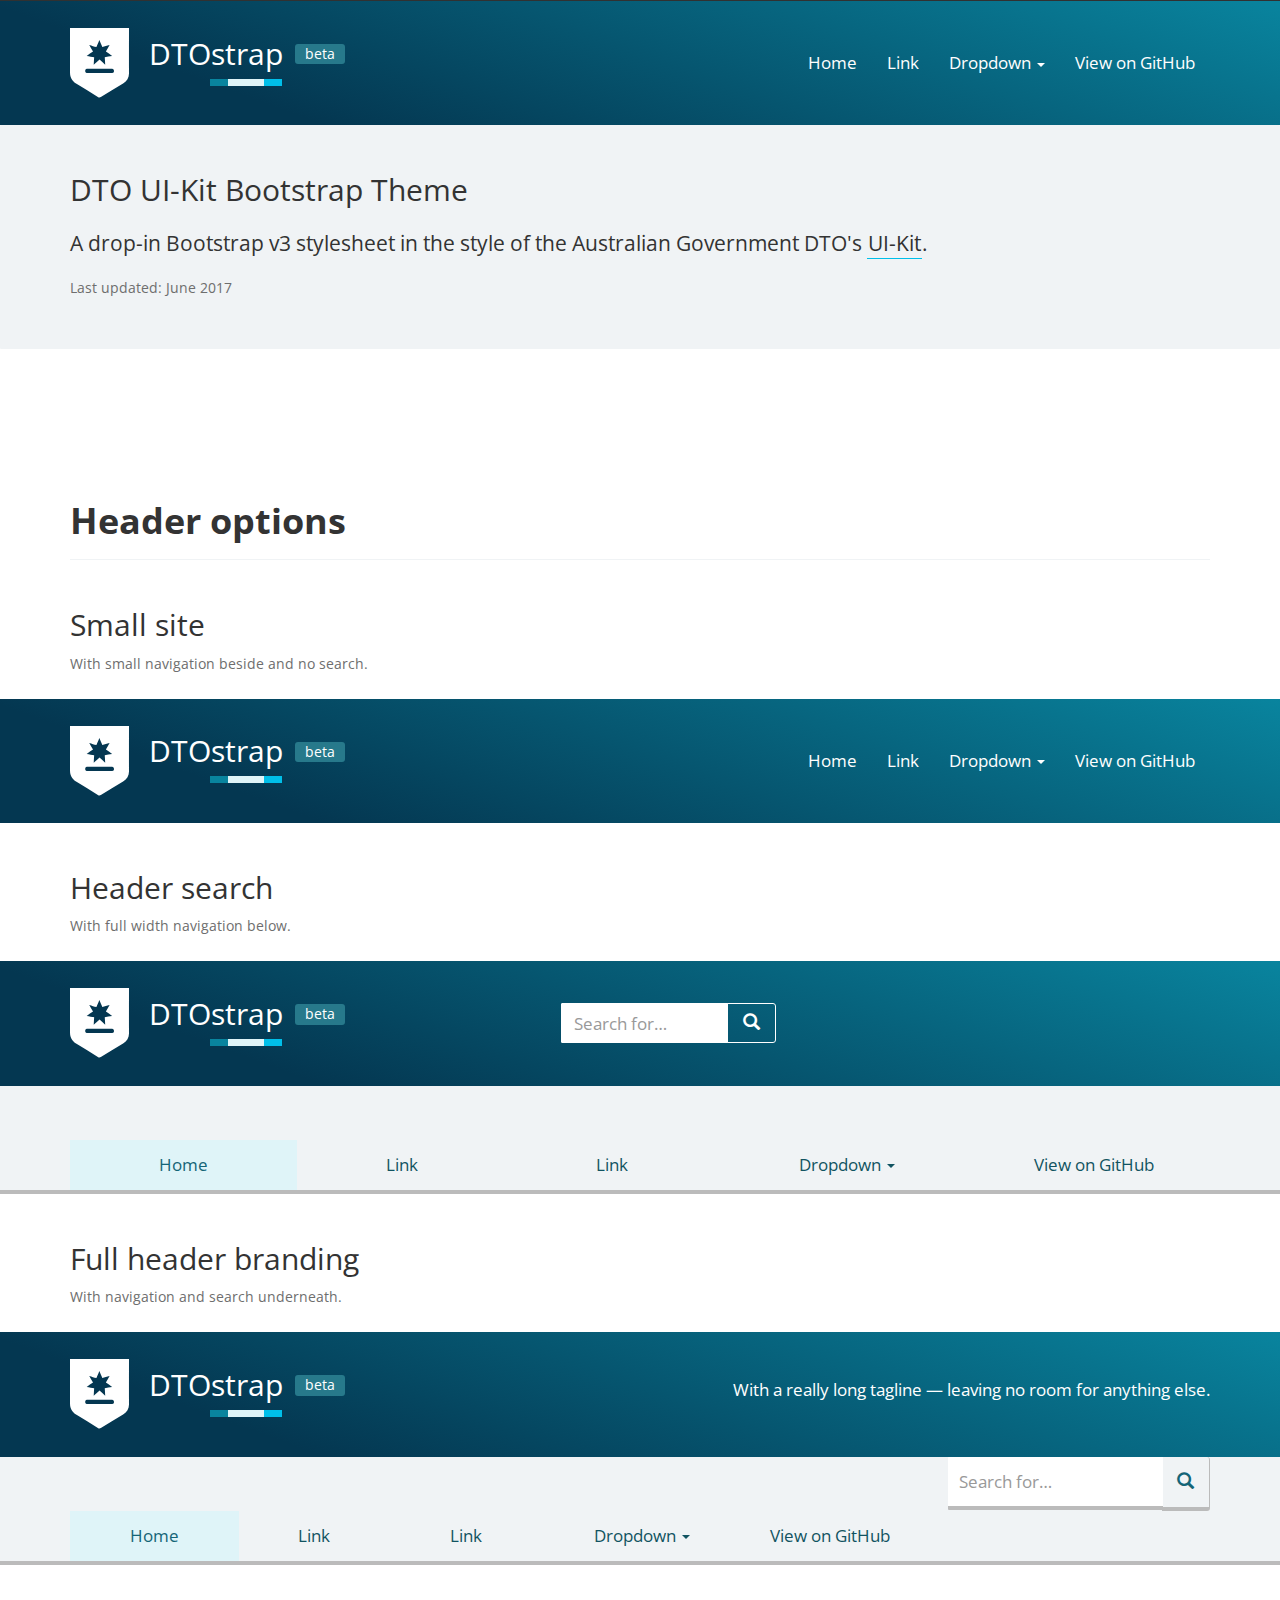
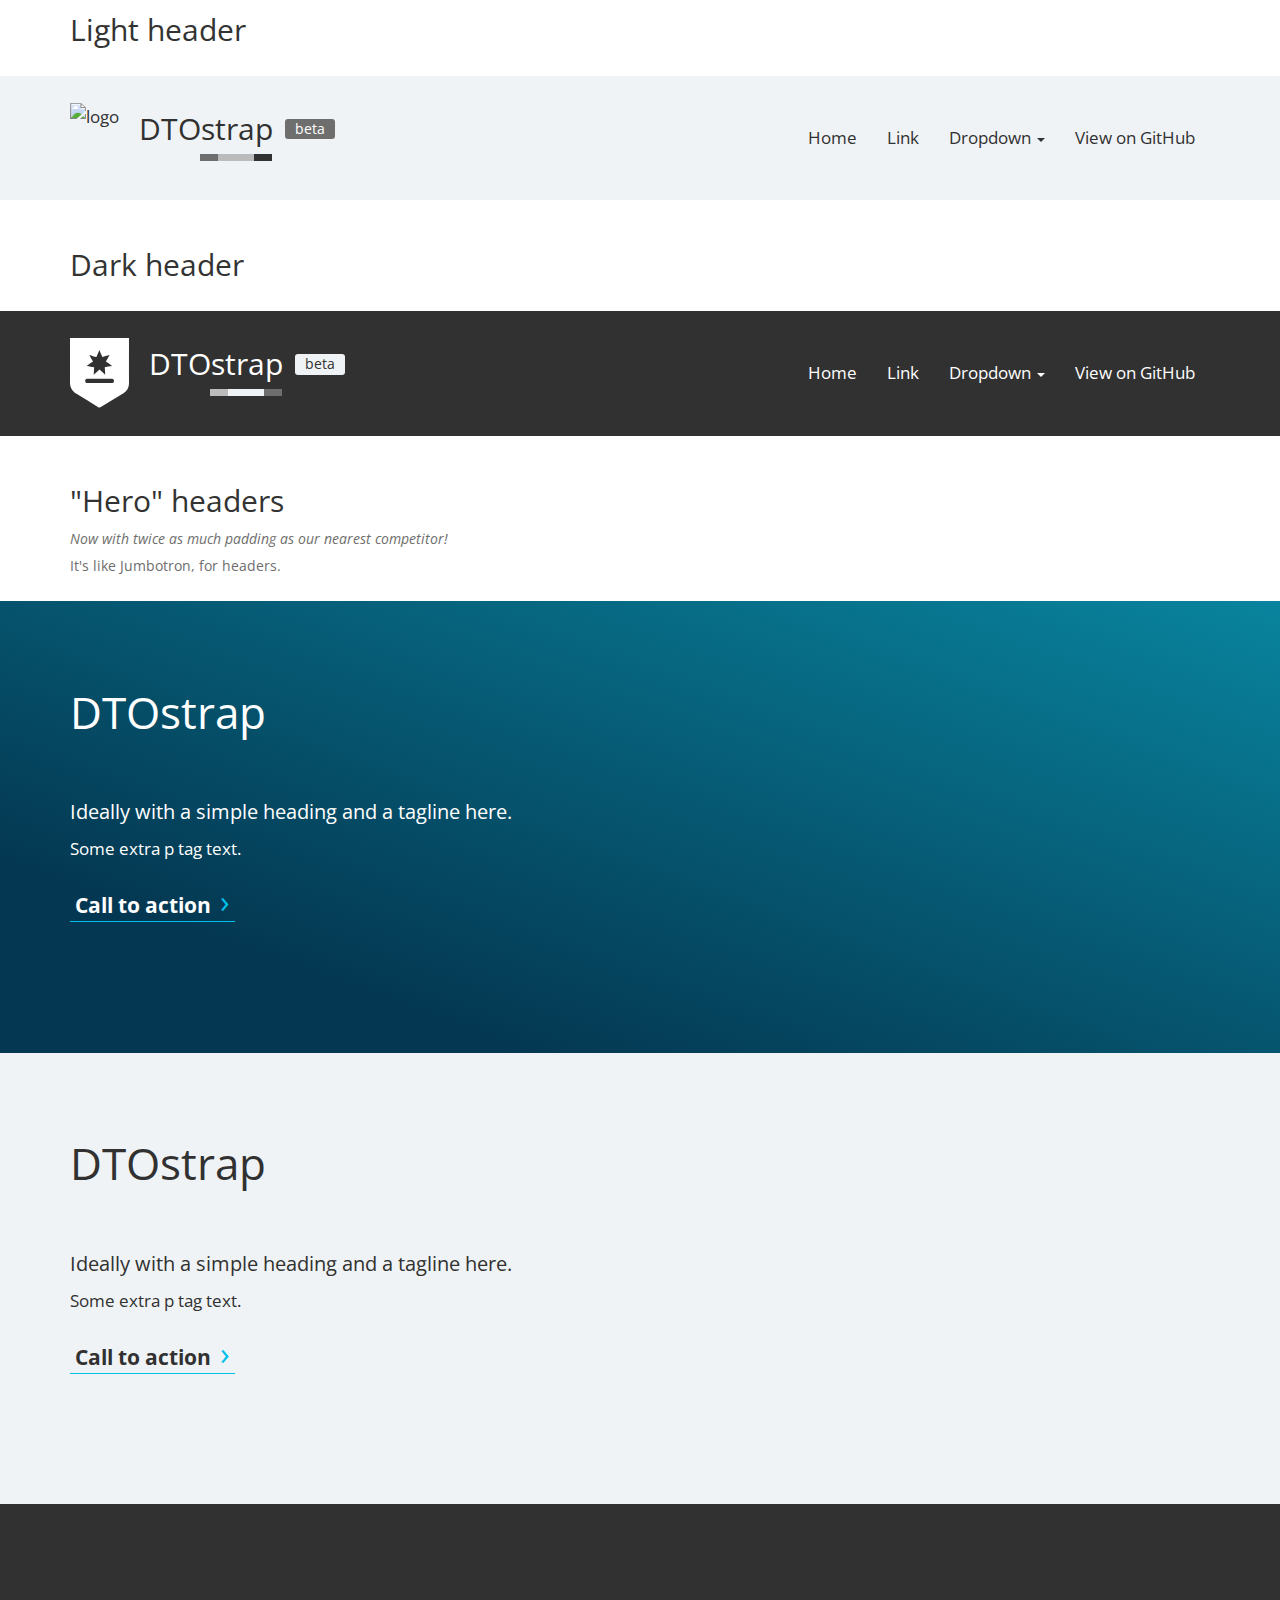
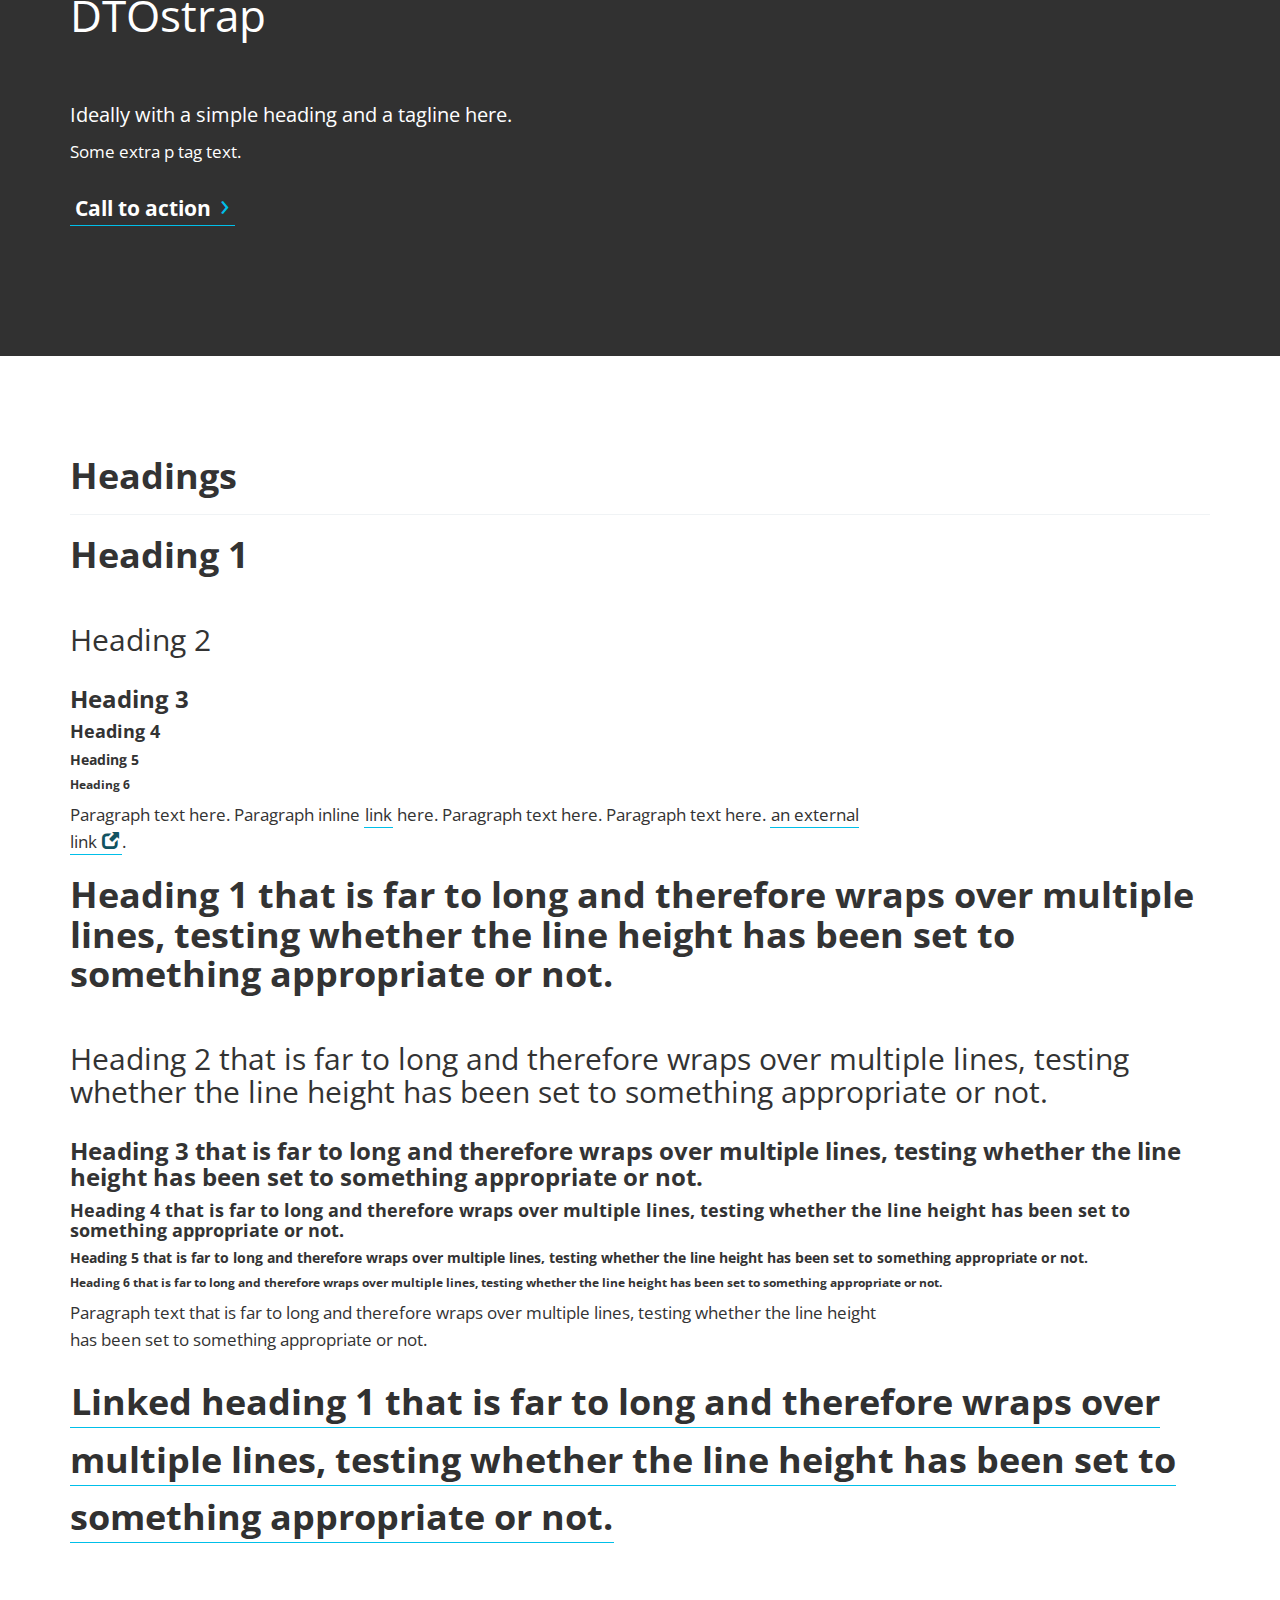
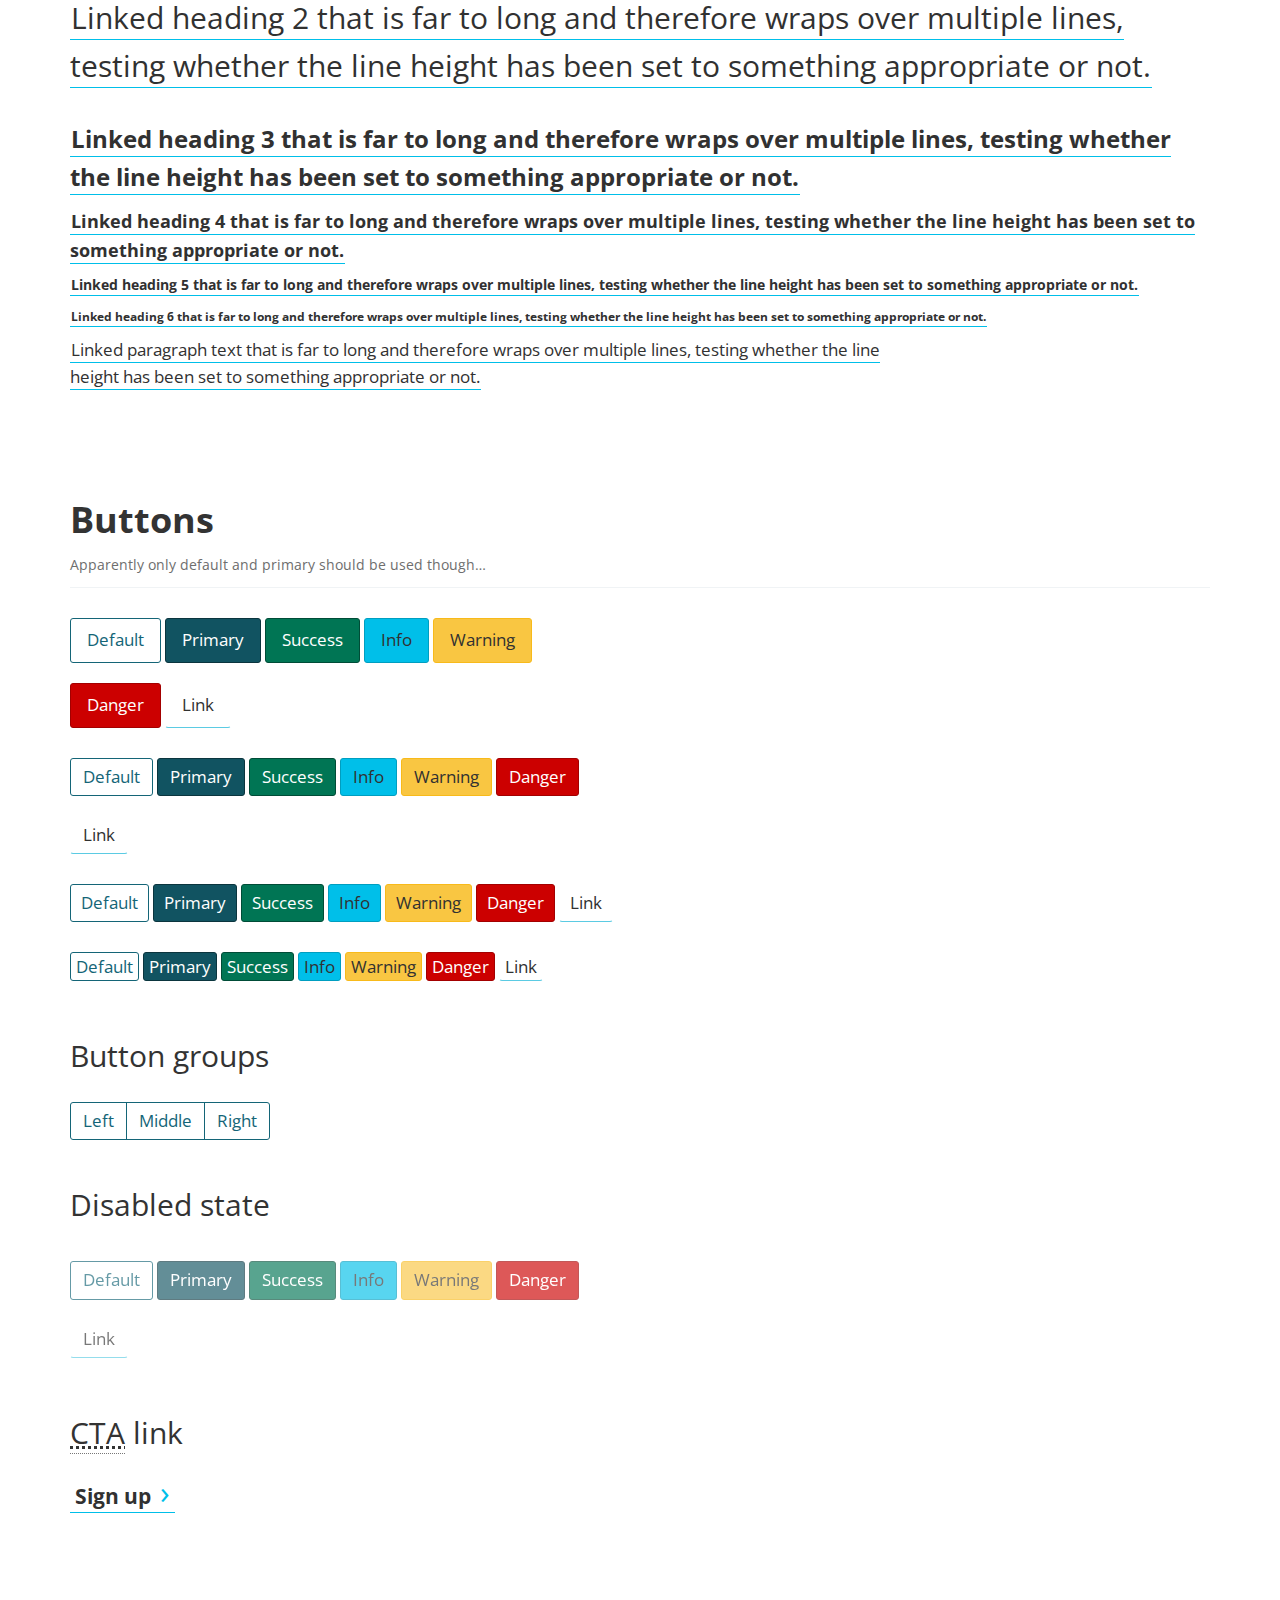
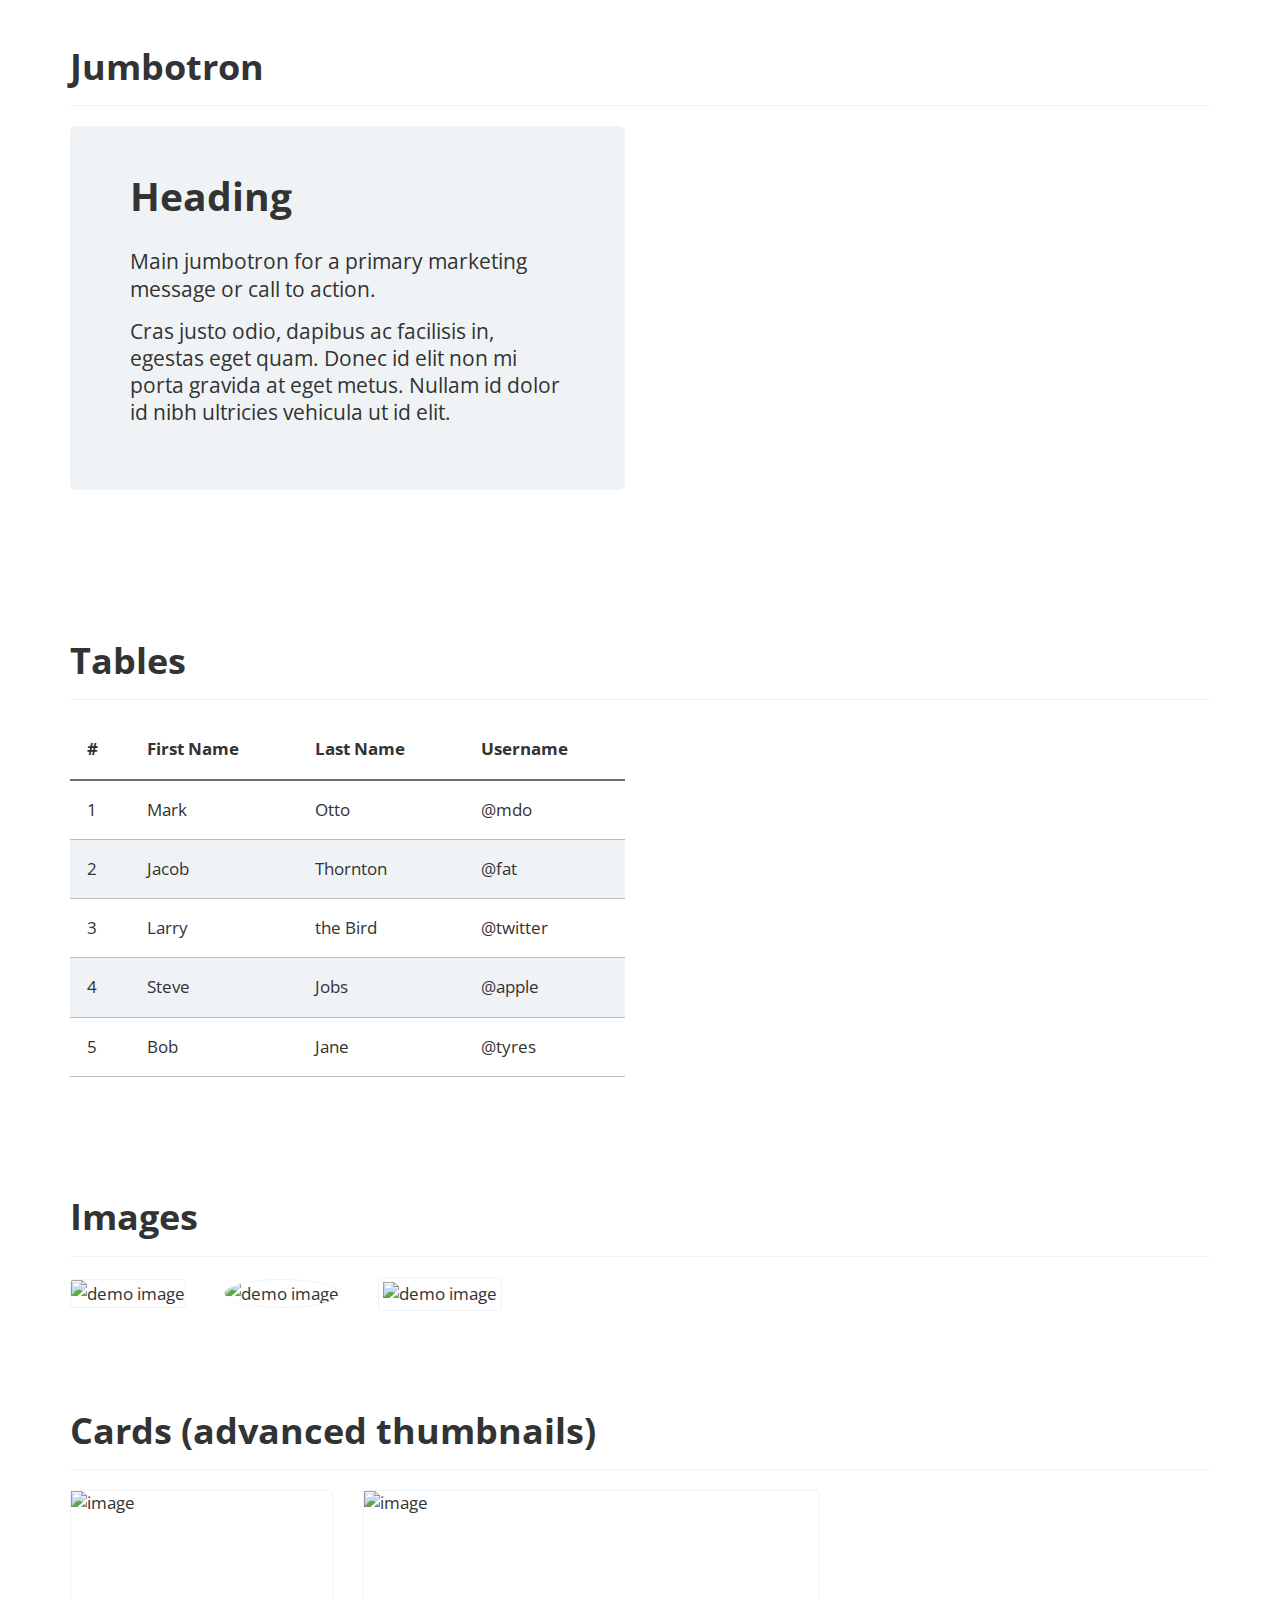
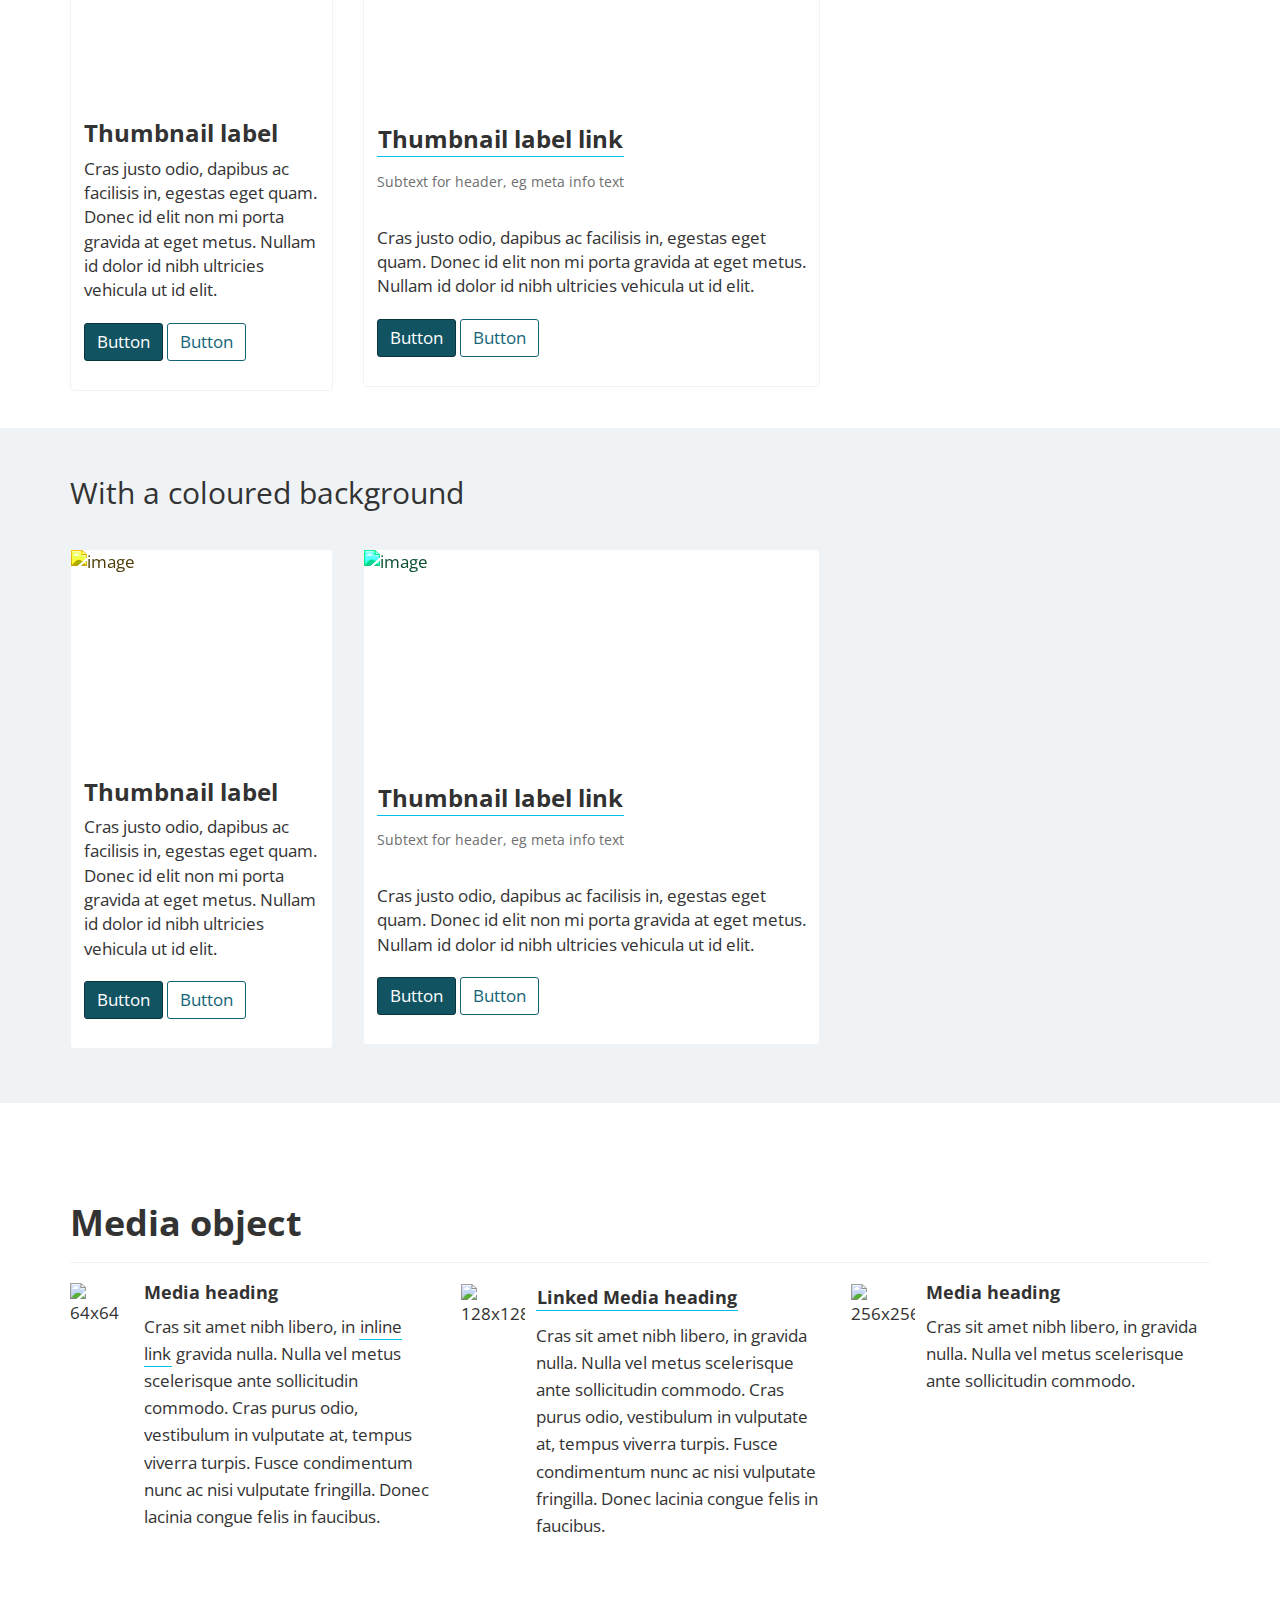
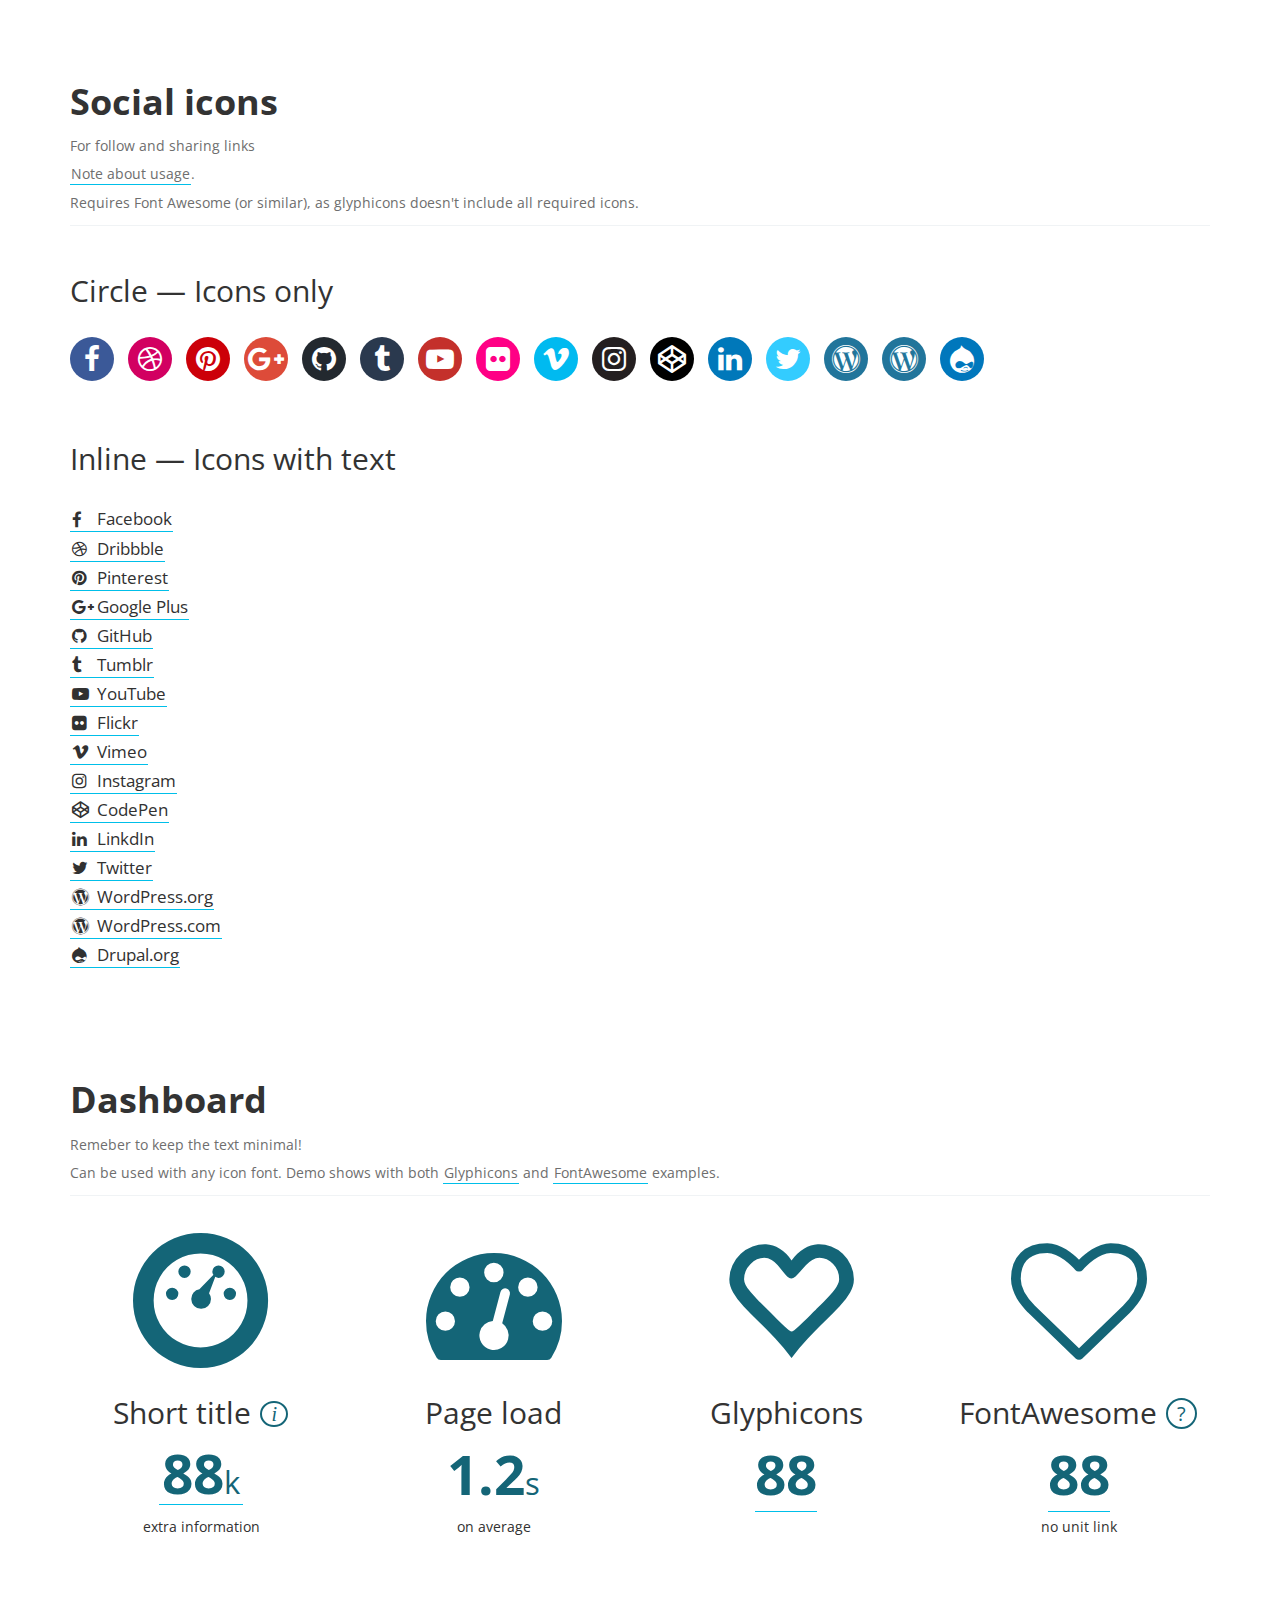
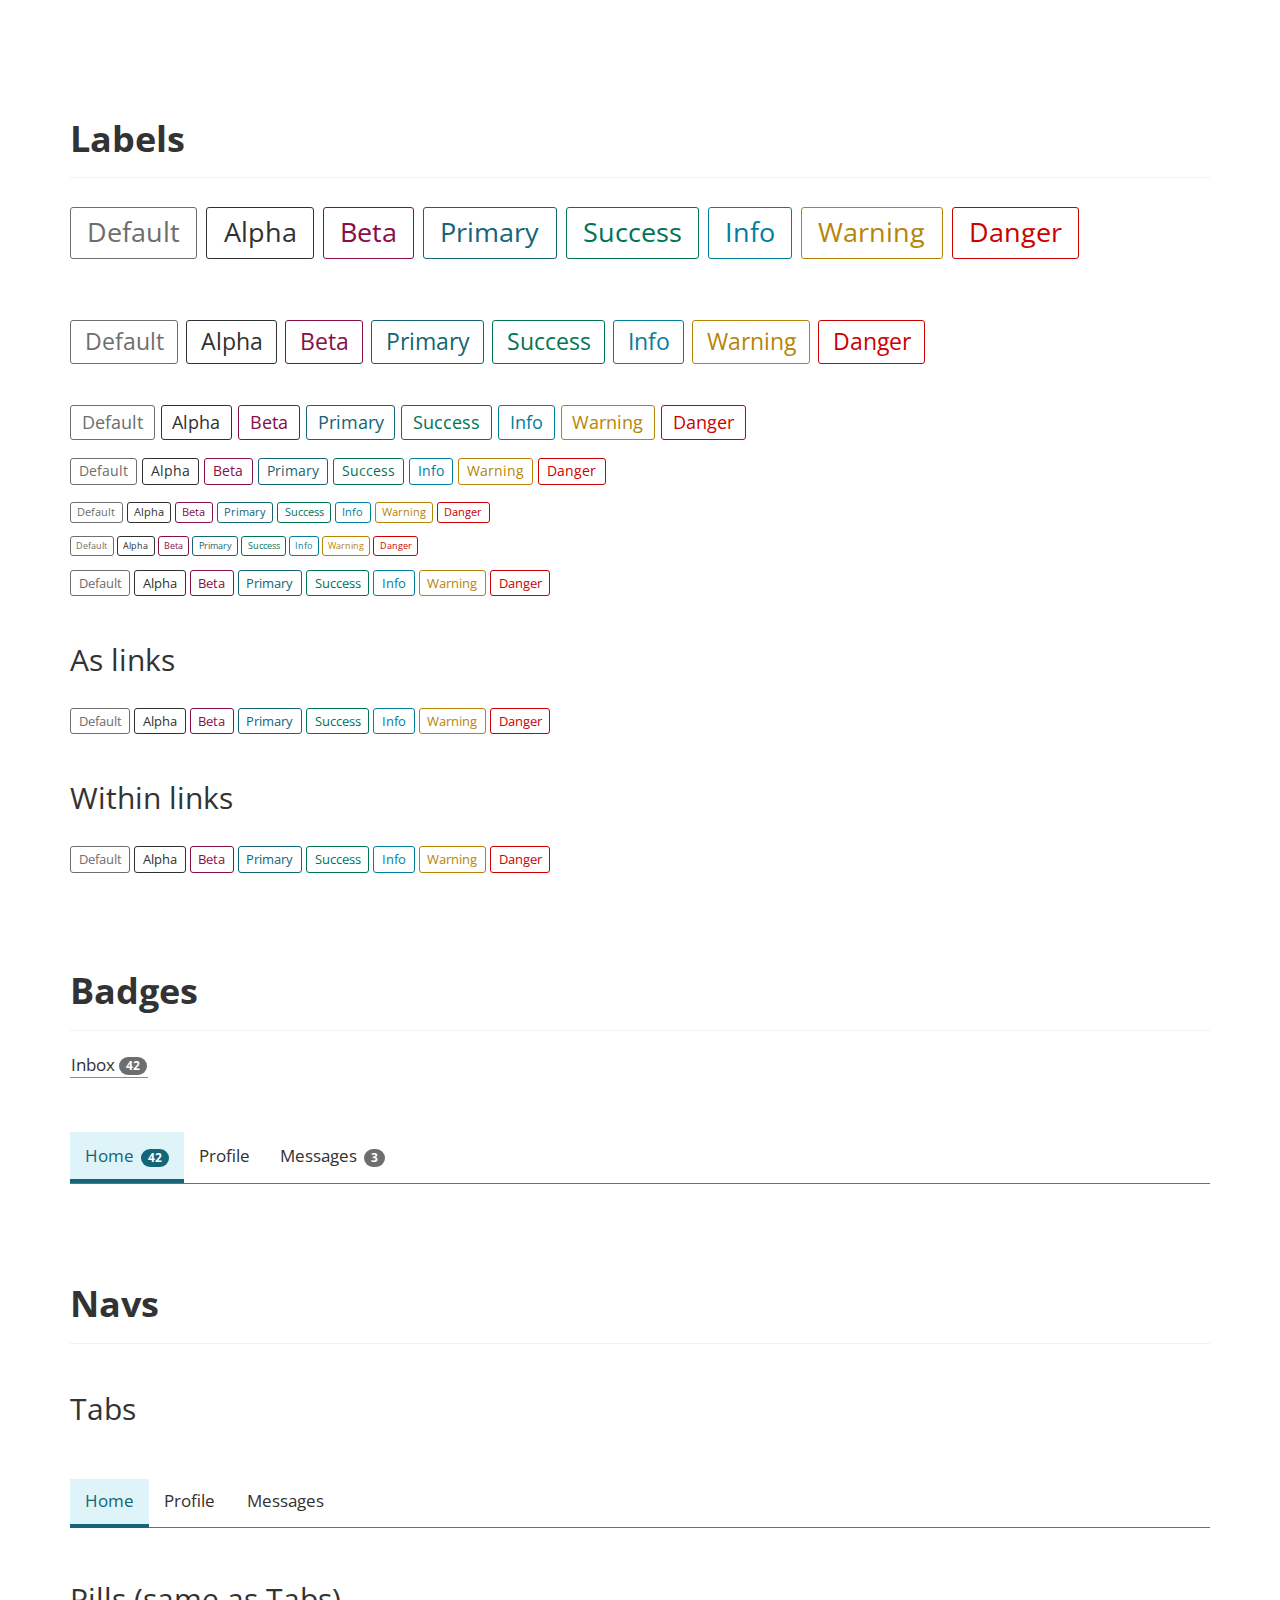
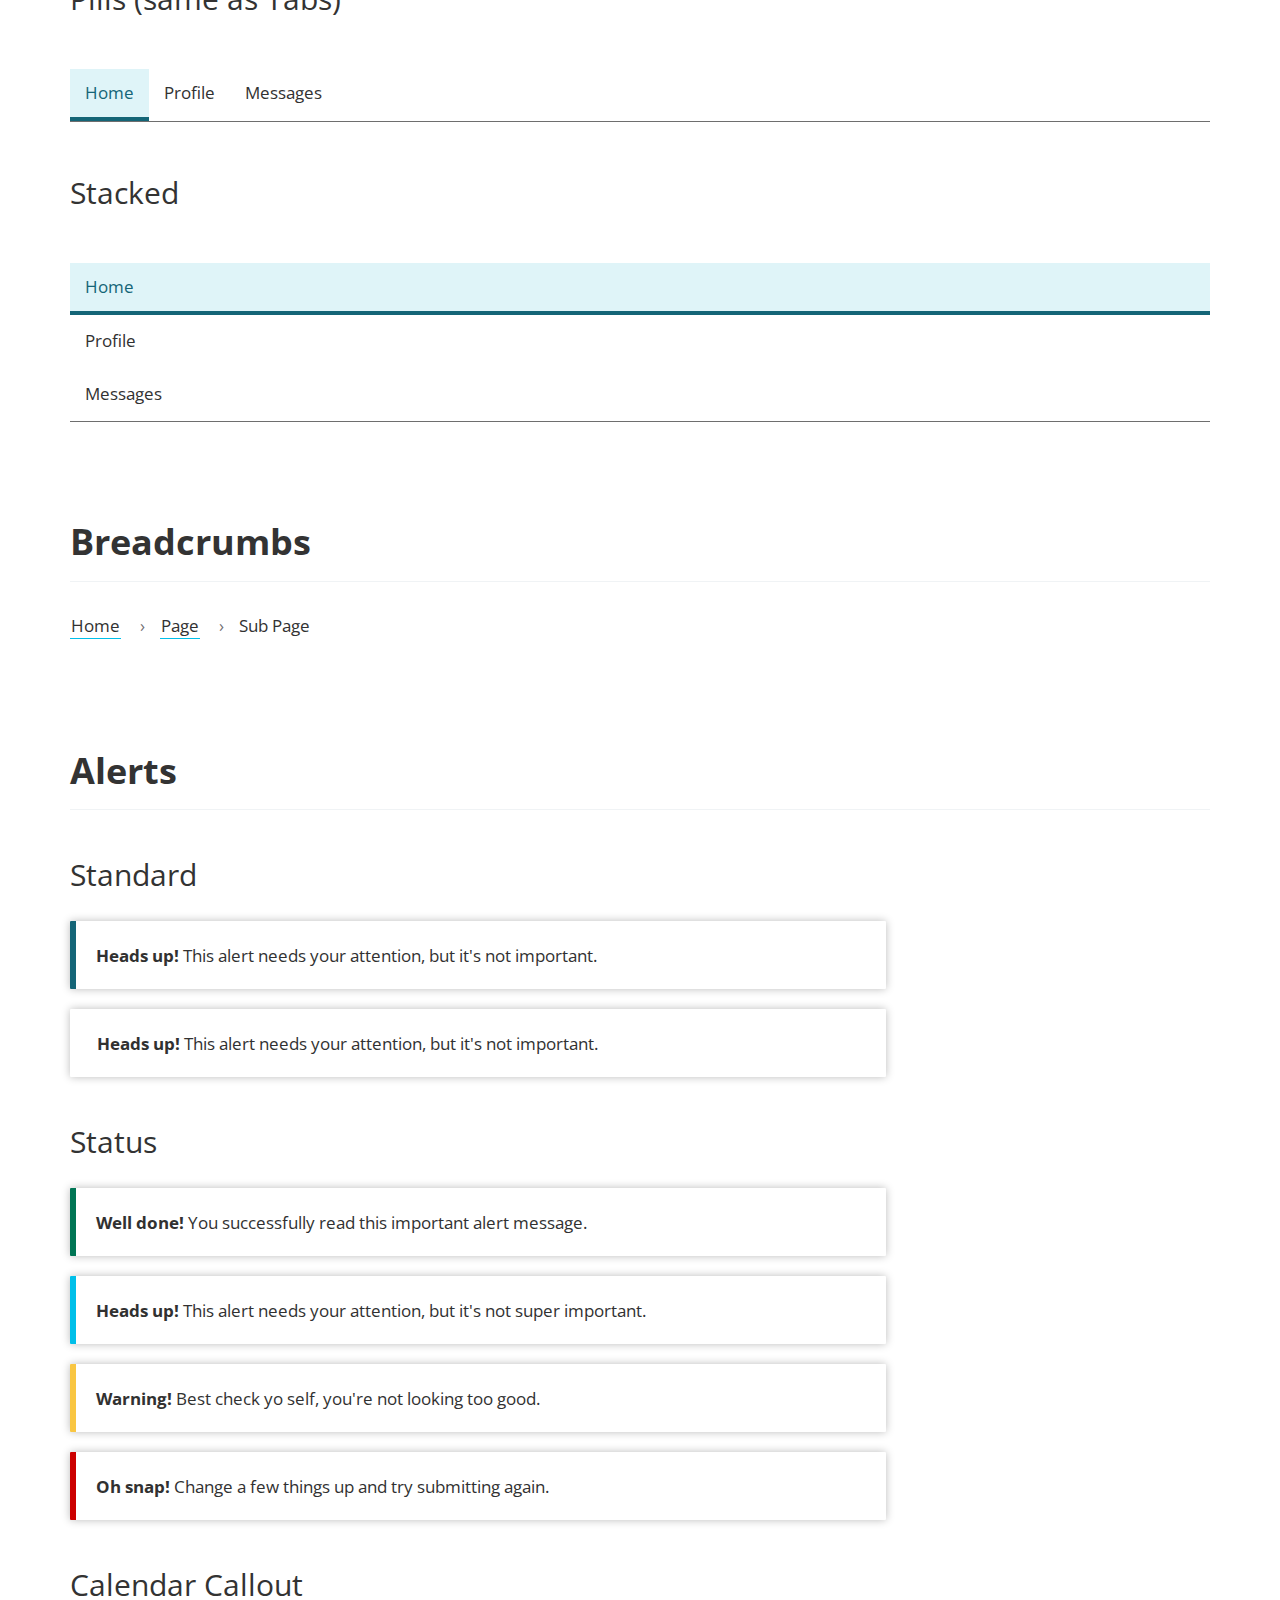
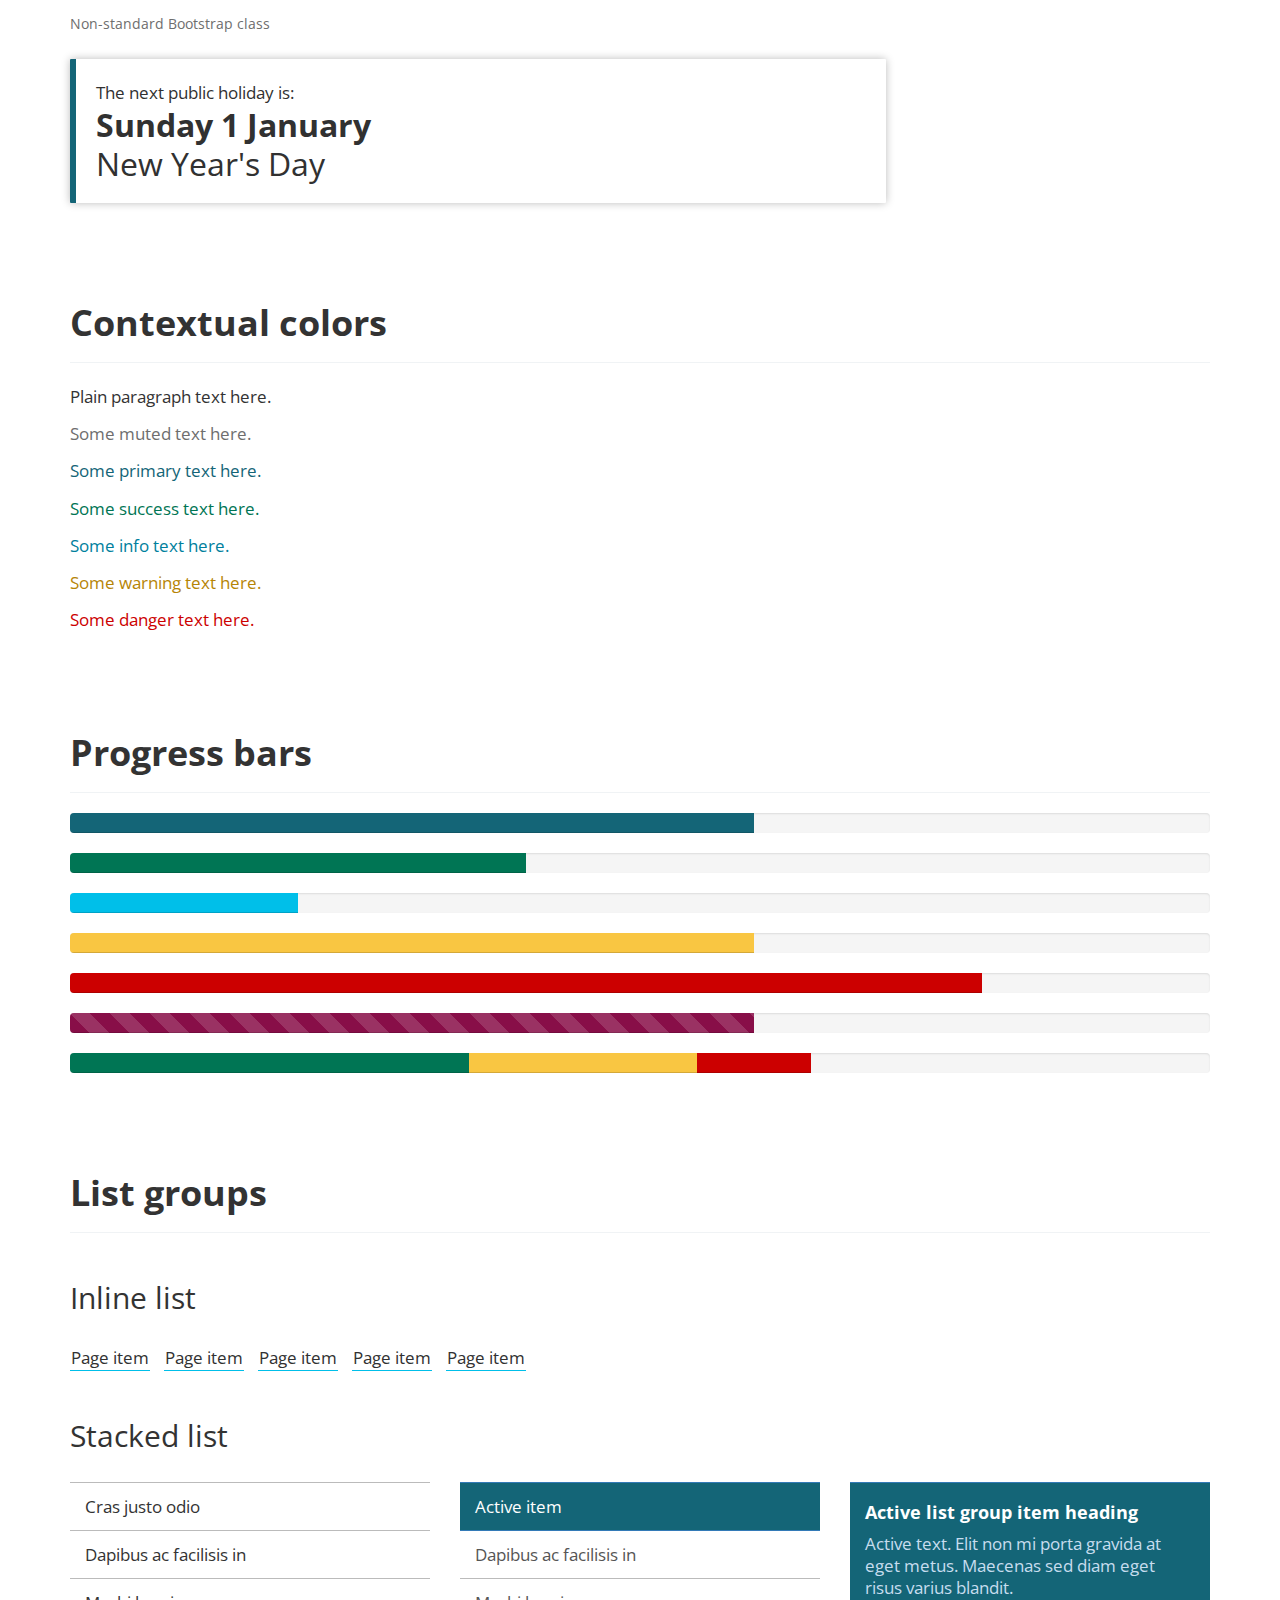
==== commit e38fc309: "demo page img dimensions" ====
--- a/index.html
+++ b/index.html
@@ -113,7 +113,7 @@
           A drop-in Bootstrap v3 stylesheet in the style of the Australian Government DTO's <a href="https://gov-au-ui-kit.apps.staging.digital.gov.au/">UI-Kit</a>.
         </p>
         <small class="meta">
-          Last updated: May 2017
+          Last updated: June 2017
         </small>
       </div>
     </div>
@@ -124,7 +124,7 @@
         <div class="demo-ToC col-md-12">
           <!--
             JS will populate this,
-            ...because basically, I'm too lazy (/efficient?) to actually create the anchors in the content.
+            ...because basically, I'm too lazy (/efficient? :P) to actually create the anchors in the content.
           -->
         </div>
       </div>
@@ -524,77 +524,79 @@
 
 
     <div class="container" role="main">
-    <div class="row">
-      <div class="col-md-12">
-        <div class="page-header">
-          <h1>Headings</h1>
-        </div>
-        <h1 class="CoT-ignore">
-          Heading 1
-        </h1>
-        <h2>
-          Heading 2
-        </h2>
-        <h3>
-          Heading 3
-        </h3>
-        <h4>
-          Heading 4
-        </h4>
-        <h5>
-          Heading 5
-        </h5>
-        <h6>
-          Heading 6
-        </h6>
-
-        <p>
-          Paragraph text here. Paragraph inline <a href="#">link</a> here. Paragraph text here. Paragraph text here. <a href="https://www.w3.org/WAI/intro/aria" rel="external">an external link</a>.
-        </p>
-
-        <h1 class="CoT-ignore">
-          Heading 1 that is far to long and therefore wraps over multiple lines, testing whether the line height has been set to something appropriate or not.
-        </h1>
-        <h2>
-          Heading 2 that is far to long and therefore wraps over multiple lines, testing whether the line height has been set to something appropriate or not.
-        </h2>
-        <h3>
-          Heading 3 that is far to long and therefore wraps over multiple lines, testing whether the line height has been set to something appropriate or not.
-        </h3>
-        <h4>
-          Heading 4 that is far to long and therefore wraps over multiple lines, testing whether the line height has been set to something appropriate or not.
-        </h4>
-        <h5>
-          Heading 5 that is far to long and therefore wraps over multiple lines, testing whether the line height has been set to something appropriate or not.
-        </h5>
-        <h6>
-          Heading 6 that is far to long and therefore wraps over multiple lines, testing whether the line height has been set to something appropriate or not.
-        </h6>
-        <p>
-          Paragraph text that is far to long and therefore wraps over multiple lines, testing whether the line height has been set to something appropriate or not.
-        </p>
-
-        <h1 class="CoT-ignore">
-          <a href="#">Linked heading 1 that is far to long and therefore wraps over multiple lines, testing whether the line height has been set to something appropriate or not.</a>
-        </h1>
-        <h2>
-          <a href="#">Linked heading 2 that is far to long and therefore wraps over multiple lines, testing whether the line height has been set to something appropriate or not.</a>
-        </h2>
-        <h3>
-          <a href="#">Linked heading 3 that is far to long and therefore wraps over multiple lines, testing whether the line height has been set to something appropriate or not.</a>
-        </h3>
-        <h4>
-          <a href="#">Linked heading 4 that is far to long and therefore wraps over multiple lines, testing whether the line height has been set to something appropriate or not.</a>
-        </h4>
-        <h5>
-          <a href="#">Linked heading 5 that is far to long and therefore wraps over multiple lines, testing whether the line height has been set to something appropriate or not.</a>
-        </h5>
-        <h6>
-          <a href="#">Linked heading 6 that is far to long and therefore wraps over multiple lines, testing whether the line height has been set to something appropriate or not.</a>
-        </h6>
-        <p>
-          <a href="#">Linked paragraph text that is far to long and therefore wraps over multiple lines, testing whether the line height has been set to something appropriate or not.</a>
-        </p>
+
+      <div class="row">
+        <div class="col-md-12">
+          <div class="page-header">
+            <h1>Headings</h1>
+          </div>
+          <h1 class="CoT-ignore">
+            Heading 1
+          </h1>
+          <h2>
+            Heading 2
+          </h2>
+          <h3>
+            Heading 3
+          </h3>
+          <h4>
+            Heading 4
+          </h4>
+          <h5>
+            Heading 5
+          </h5>
+          <h6>
+            Heading 6
+          </h6>
+
+          <p>
+            Paragraph text here. Paragraph inline <a href="#">link</a> here. Paragraph text here. Paragraph text here. <a href="https://www.w3.org/WAI/intro/aria" rel="external">an external link</a>.
+          </p>
+
+          <h1 class="CoT-ignore">
+            Heading 1 that is far to long and therefore wraps over multiple lines, testing whether the line height has been set to something appropriate or not.
+          </h1>
+          <h2>
+            Heading 2 that is far to long and therefore wraps over multiple lines, testing whether the line height has been set to something appropriate or not.
+          </h2>
+          <h3>
+            Heading 3 that is far to long and therefore wraps over multiple lines, testing whether the line height has been set to something appropriate or not.
+          </h3>
+          <h4>
+            Heading 4 that is far to long and therefore wraps over multiple lines, testing whether the line height has been set to something appropriate or not.
+          </h4>
+          <h5>
+            Heading 5 that is far to long and therefore wraps over multiple lines, testing whether the line height has been set to something appropriate or not.
+          </h5>
+          <h6>
+            Heading 6 that is far to long and therefore wraps over multiple lines, testing whether the line height has been set to something appropriate or not.
+          </h6>
+          <p>
+            Paragraph text that is far to long and therefore wraps over multiple lines, testing whether the line height has been set to something appropriate or not.
+          </p>
+
+          <h1 class="CoT-ignore">
+            <a href="#">Linked heading 1 that is far to long and therefore wraps over multiple lines, testing whether the line height has been set to something appropriate or not.</a>
+          </h1>
+          <h2>
+            <a href="#">Linked heading 2 that is far to long and therefore wraps over multiple lines, testing whether the line height has been set to something appropriate or not.</a>
+          </h2>
+          <h3>
+            <a href="#">Linked heading 3 that is far to long and therefore wraps over multiple lines, testing whether the line height has been set to something appropriate or not.</a>
+          </h3>
+          <h4>
+            <a href="#">Linked heading 4 that is far to long and therefore wraps over multiple lines, testing whether the line height has been set to something appropriate or not.</a>
+          </h4>
+          <h5>
+            <a href="#">Linked heading 5 that is far to long and therefore wraps over multiple lines, testing whether the line height has been set to something appropriate or not.</a>
+          </h5>
+          <h6>
+            <a href="#">Linked heading 6 that is far to long and therefore wraps over multiple lines, testing whether the line height has been set to something appropriate or not.</a>
+          </h6>
+          <p>
+            <a href="#">Linked paragraph text that is far to long and therefore wraps over multiple lines, testing whether the line height has been set to something appropriate or not.</a>
+          </p>
+        </div>
       </div>
 
 
@@ -602,71 +604,78 @@
         <h1>Buttons</h1>
         <small>Apparently only default and primary should be used though&hellip;</small>
       </div>
-      <p>
-        <button type="button" class="btn btn-lg btn-default">Default</button>
-        <button type="button" class="btn btn-lg btn-primary">Primary</button>
-        <button type="button" class="btn btn-lg btn-success">Success</button>
-        <button type="button" class="btn btn-lg btn-info">Info</button>
-        <button type="button" class="btn btn-lg btn-warning">Warning</button>
-        <button type="button" class="btn btn-lg btn-danger">Danger</button>
-        <button type="button" class="btn btn-lg btn-link">Link</button>
-      </p>
-      <p>
-        <button type="button" class="btn btn-default">Default</button>
-        <button type="button" class="btn btn-primary">Primary</button>
-        <button type="button" class="btn btn-success">Success</button>
-        <button type="button" class="btn btn-info">Info</button>
-        <button type="button" class="btn btn-warning">Warning</button>
-        <button type="button" class="btn btn-danger">Danger</button>
-        <button type="button" class="btn btn-link">Link</button>
-      </p>
-      <p>
-        <button type="button" class="btn btn-sm btn-default">Default</button>
-        <button type="button" class="btn btn-sm btn-primary">Primary</button>
-        <button type="button" class="btn btn-sm btn-success">Success</button>
-        <button type="button" class="btn btn-sm btn-info">Info</button>
-        <button type="button" class="btn btn-sm btn-warning">Warning</button>
-        <button type="button" class="btn btn-sm btn-danger">Danger</button>
-        <button type="button" class="btn btn-sm btn-link">Link</button>
-      </p>
-      <p>
-        <button type="button" class="btn btn-xs btn-default">Default</button>
-        <button type="button" class="btn btn-xs btn-primary">Primary</button>
-        <button type="button" class="btn btn-xs btn-success">Success</button>
-        <button type="button" class="btn btn-xs btn-info">Info</button>
-        <button type="button" class="btn btn-xs btn-warning">Warning</button>
-        <button type="button" class="btn btn-xs btn-danger">Danger</button>
-        <button type="button" class="btn btn-xs btn-link">Link</button>
-      </p>
-      <h2>Button groups</h2>
-      <div class="btn-group" role="group" aria-label="&hellip;">
-        <button type="button" class="btn btn-default">Left</button>
-        <button type="button" class="btn btn-default">Middle</button>
-        <button type="button" class="btn btn-default">Right</button>
-      </div>
-      <h2>Disabled state</h2>
-      <p>
-        <button disabled type="button" class="btn btn-default">Default</button>
-        <button disabled type="button" class="btn btn-primary">Primary</button>
-        <button disabled type="button" class="btn btn-success">Success</button>
-        <button disabled type="button" class="btn btn-info">Info</button>
-        <button disabled type="button" class="btn btn-warning">Warning</button>
-        <button disabled type="button" class="btn btn-danger">Danger</button>
-        <button disabled type="button" class="btn btn-link">Link</button>
-      </p>
-      <h2><abbr title="Call to action">CTA</abbr> link</h2>
-      <a class="cta-link" href="#">Sign up</a>
+      <div class="row">
+        <div class="col-md-6">
+          <p>
+            <button type="button" class="btn btn-lg btn-default">Default</button>
+            <button type="button" class="btn btn-lg btn-primary">Primary</button>
+            <button type="button" class="btn btn-lg btn-success">Success</button>
+            <button type="button" class="btn btn-lg btn-info">Info</button>
+            <button type="button" class="btn btn-lg btn-warning">Warning</button>
+            <button type="button" class="btn btn-lg btn-danger">Danger</button>
+            <button type="button" class="btn btn-lg btn-link">Link</button>
+          </p>
+          <p>
+            <button type="button" class="btn btn-default">Default</button>
+            <button type="button" class="btn btn-primary">Primary</button>
+            <button type="button" class="btn btn-success">Success</button>
+            <button type="button" class="btn btn-info">Info</button>
+            <button type="button" class="btn btn-warning">Warning</button>
+            <button type="button" class="btn btn-danger">Danger</button>
+            <button type="button" class="btn btn-link">Link</button>
+          </p>
+          <p>
+            <button type="button" class="btn btn-sm btn-default">Default</button>
+            <button type="button" class="btn btn-sm btn-primary">Primary</button>
+            <button type="button" class="btn btn-sm btn-success">Success</button>
+            <button type="button" class="btn btn-sm btn-info">Info</button>
+            <button type="button" class="btn btn-sm btn-warning">Warning</button>
+            <button type="button" class="btn btn-sm btn-danger">Danger</button>
+            <button type="button" class="btn btn-sm btn-link">Link</button>
+          </p>
+          <p>
+            <button type="button" class="btn btn-xs btn-default">Default</button>
+            <button type="button" class="btn btn-xs btn-primary">Primary</button>
+            <button type="button" class="btn btn-xs btn-success">Success</button>
+            <button type="button" class="btn btn-xs btn-info">Info</button>
+            <button type="button" class="btn btn-xs btn-warning">Warning</button>
+            <button type="button" class="btn btn-xs btn-danger">Danger</button>
+            <button type="button" class="btn btn-xs btn-link">Link</button>
+          </p>
+          <h2>Button groups</h2>
+          <div class="btn-group" role="group" aria-label="&hellip;">
+            <button type="button" class="btn btn-default">Left</button>
+            <button type="button" class="btn btn-default">Middle</button>
+            <button type="button" class="btn btn-default">Right</button>
+          </div>
+          <h2>Disabled state</h2>
+          <p>
+            <button disabled type="button" class="btn btn-default">Default</button>
+            <button disabled type="button" class="btn btn-primary">Primary</button>
+            <button disabled type="button" class="btn btn-success">Success</button>
+            <button disabled type="button" class="btn btn-info">Info</button>
+            <button disabled type="button" class="btn btn-warning">Warning</button>
+            <button disabled type="button" class="btn btn-danger">Danger</button>
+            <button disabled type="button" class="btn btn-link">Link</button>
+          </p>
+          <h2><abbr title="Call to action">CTA</abbr> link</h2>
+          <a class="cta-link" href="#">Sign up</a>
+        </div>
+      </div> <!-- row -->
 
 
       <div class="page-header">
         <h1>Jumbotron</h1>
       </div>
-      <div class="jumbotron">
-        <h1 class="CoT-ignore">Heading</h1>
-        <p>Main jumbotron for a primary marketing message or call to action.</p>
-        <p>Cras justo odio, dapibus ac facilisis in, egestas eget quam. Donec id elit non mi porta gravida at eget metus. Nullam id dolor id nibh ultricies vehicula ut id elit.</p>
-      </div>
-
+      <div class="row">
+        <div class="col-md-6">
+          <div class="jumbotron">
+            <h1 class="CoT-ignore">Heading</h1>
+            <p>Main jumbotron for a primary marketing message or call to action.</p>
+            <p>Cras justo odio, dapibus ac facilisis in, egestas eget quam. Donec id elit non mi porta gravida at eget metus. Nullam id dolor id nibh ultricies vehicula ut id elit.</p>
+          </div>
+        </div>
+      </div> <!-- row -->
 
       <div class="page-header">
         <h1>Tables</h1>
@@ -716,15 +725,18 @@
             </tbody>
           </table>
         </div>
-      </div>
-
+      </div> <!-- row -->
 
       <div class="page-header">
         <h1>Images</h1>
       </div>
-      <img src="https://placeholdit.imgix.net/~text?txtsize=19&bg=efefef&txtclr=333333&txt=200%C3%97200&w=200&h=200" class="img-rounded" alt="demo image">
-      <img src="https://placeholdit.imgix.net/~text?txtsize=19&bg=efefef&txtclr=333333&txt=200%C3%97200&w=200&h=200" class="img-circle" alt="demo image">
-      <img src="https://placeholdit.imgix.net/~text?txtsize=19&bg=efefef&txtclr=333333&txt=200%C3%97200&w=200&h=200" class="img-thumbnail" alt="demo image">
+      <div class="row">
+        <div class="col-sm-12">
+          <img src="https://placeholdit.imgix.net/~text?txtsize=19&bg=efefef&txtclr=333333&txt=200%C3%97200&w=200&h=200" class="img-rounded" alt="demo image">
+          <img src="https://placeholdit.imgix.net/~text?txtsize=19&bg=efefef&txtclr=333333&txt=200%C3%97200&w=200&h=200" class="img-circle" alt="demo image">
+          <img src="https://placeholdit.imgix.net/~text?txtsize=19&bg=efefef&txtclr=333333&txt=200%C3%97200&w=200&h=200" class="img-thumbnail" alt="demo image">
+        </div>
+      </div> <!-- row -->
 
       <div class="page-header">
         <h1>Cards (advanced thumbnails)</h1>
@@ -732,7 +744,7 @@
       <div class="row">
         <div class="col-sm-6 col-md-3">
           <div class="thumbnail">
-            <img alt="image" src="https://placeholdit.imgix.net/~text?txtsize=50&bg=efefef&txtclr=333333&txt=image+&w=300&h=200&txttrack=0">
+            <img alt="image" src="https://placeholdit.imgix.net/~text?txtsize=50&bg=efefef&txtclr=333333&txt=image+&w=600&h=400&txttrack=0">
             <div class="caption">
               <h3>Thumbnail label</h3>
               <p>Cras justo odio, dapibus ac facilisis in, egestas eget quam. Donec id elit non mi porta gravida at eget metus. Nullam id dolor id nibh ultricies vehicula ut id elit.</p>
@@ -745,7 +757,7 @@
         </div>
         <div class="col-sm-6 col-md-5">
           <div class="thumbnail">
-            <img alt="image" src="https://placeholdit.imgix.net/~text?txtsize=50&bg=efefef&txtclr=333333&txt=image+&w=300&h=200&txttrack=0">
+            <img alt="image" src="https://placeholdit.imgix.net/~text?txtsize=50&bg=efefef&txtclr=333333&txt=image+&w=744&h=400&txttrack=0">
             <div class="caption">
               <h3><a href="#">Thumbnail label link</a></h3>
               <small>Subtext for header, eg meta info text</small>
@@ -757,8 +769,7 @@
             </div>
           </div>
         </div>
-      </div>
-    </div> <!-- row -->
+      </div> <!-- row -->
     </div> <!-- container -->
 
 
@@ -770,7 +781,7 @@
           <div class="row">
             <div class="col-sm-6 col-md-3">
               <div class="thumbnail">
-                <img alt="image" src="https://placeholdit.imgix.net/~text?txtsize=50&bg=efefef&txtclr=333333&txt=image+&w=300&h=200&txttrack=0">
+                <img alt="image" src="https://placeholdit.imgix.net/~text?txtsize=50&bg=efefef&txtclr=333333&txt=image+&w=600&h=400&txttrack=0">
                 <div class="caption">
                   <h3>Thumbnail label</h3>
                   <p>Cras justo odio, dapibus ac facilisis in, egestas eget quam. Donec id elit non mi porta gravida at eget metus. Nullam id dolor id nibh ultricies vehicula ut id elit.</p>
@@ -783,7 +794,7 @@
             </div>
             <div class="col-sm-6 col-md-5">
               <div class="thumbnail">
-                <img alt="image" src="https://placeholdit.imgix.net/~text?txtsize=50&bg=efefef&txtclr=333333&txt=image+&w=300&h=200&txttrack=0">
+                <img alt="image" src="https://placeholdit.imgix.net/~text?txtsize=50&bg=efefef&txtclr=333333&txt=image+&w=744&h=400&txttrack=0">
                 <div class="caption">
                   <h3><a href="#">Thumbnail label link</a></h3>
                   <small>Subtext for header, eg meta info text</small>
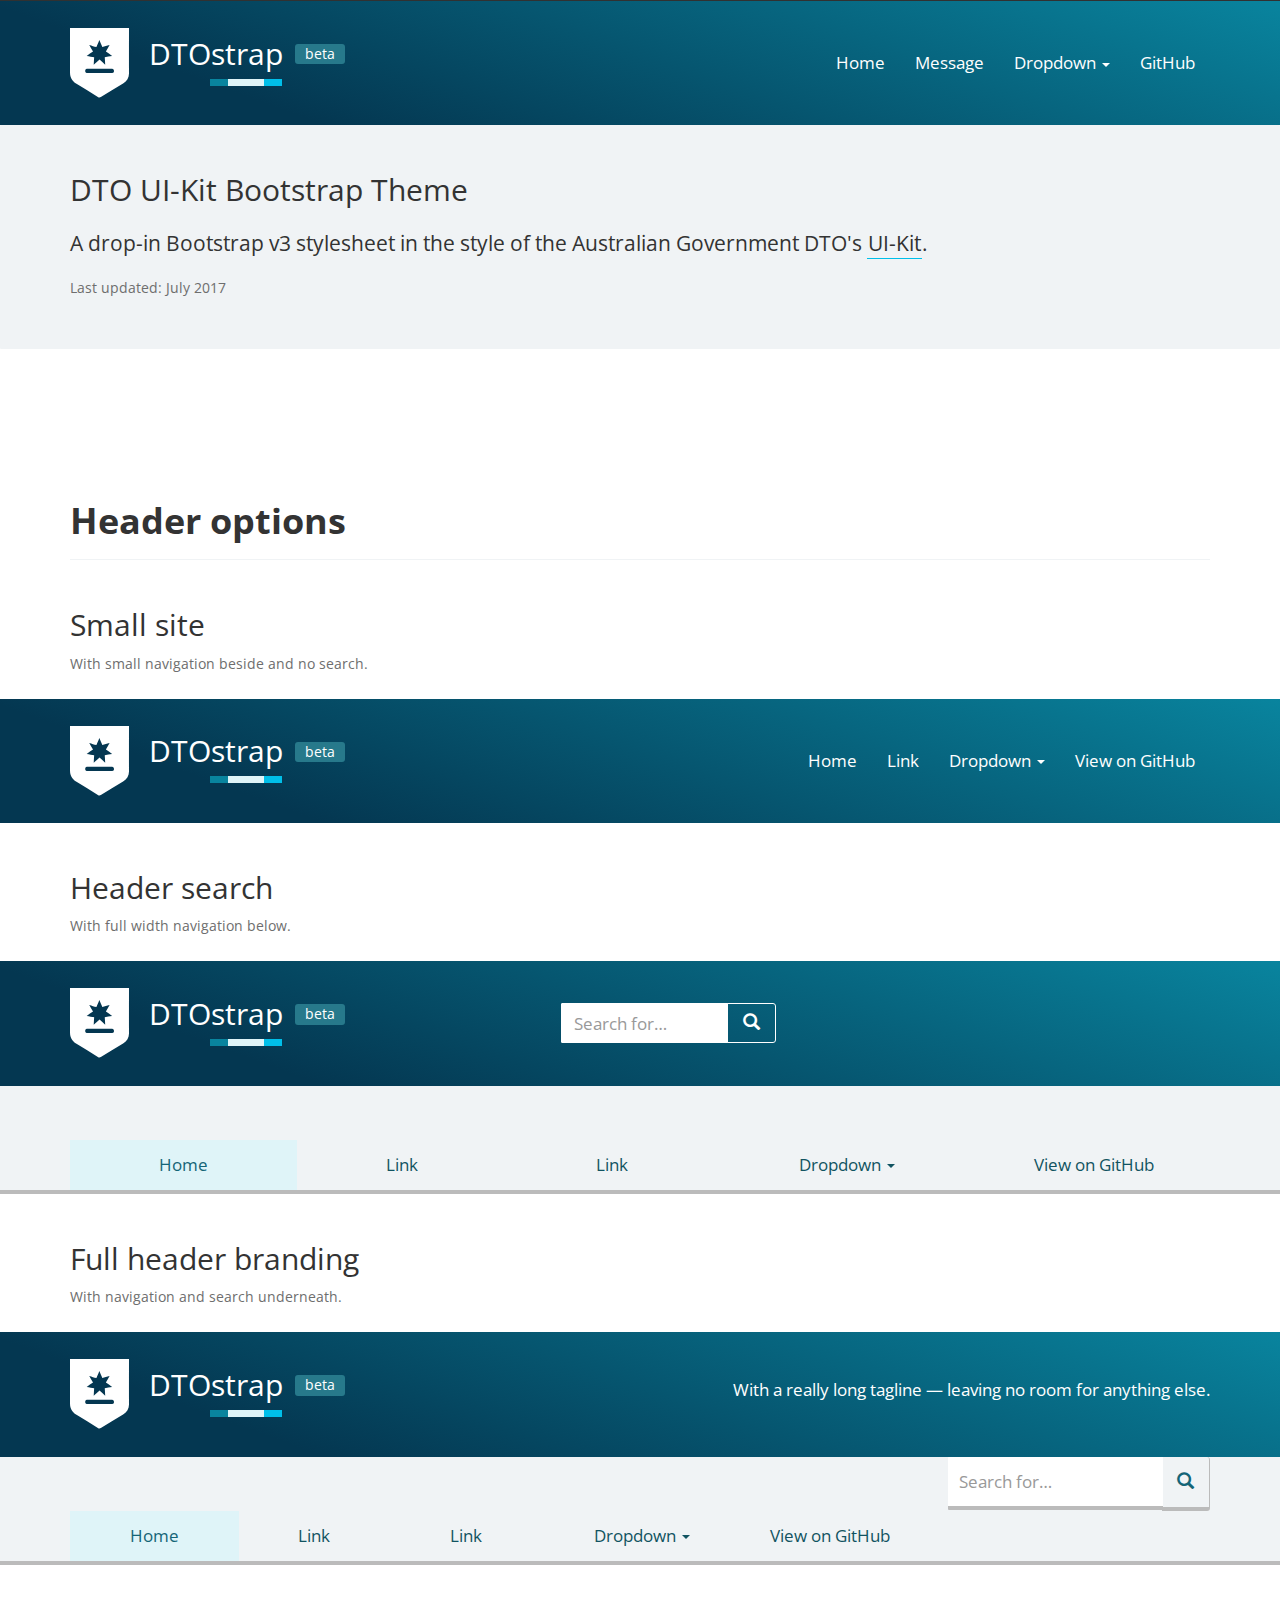
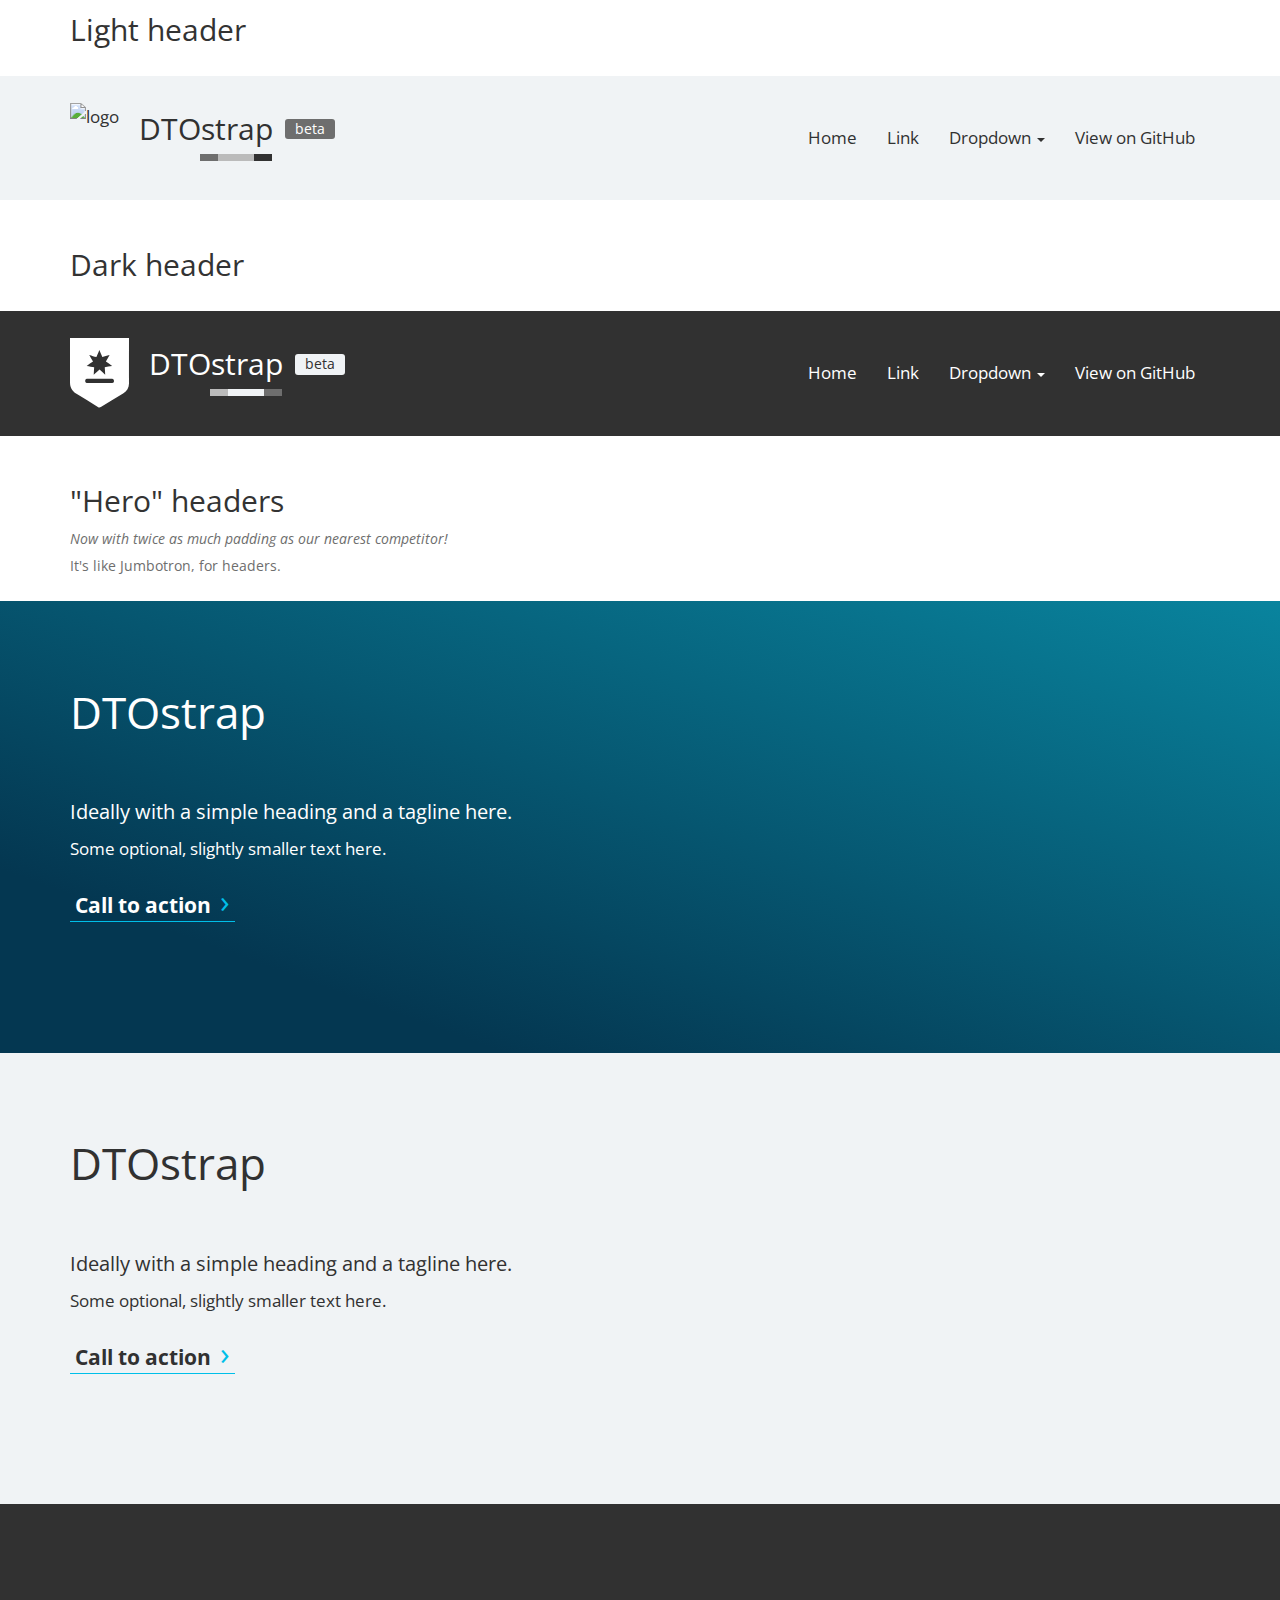
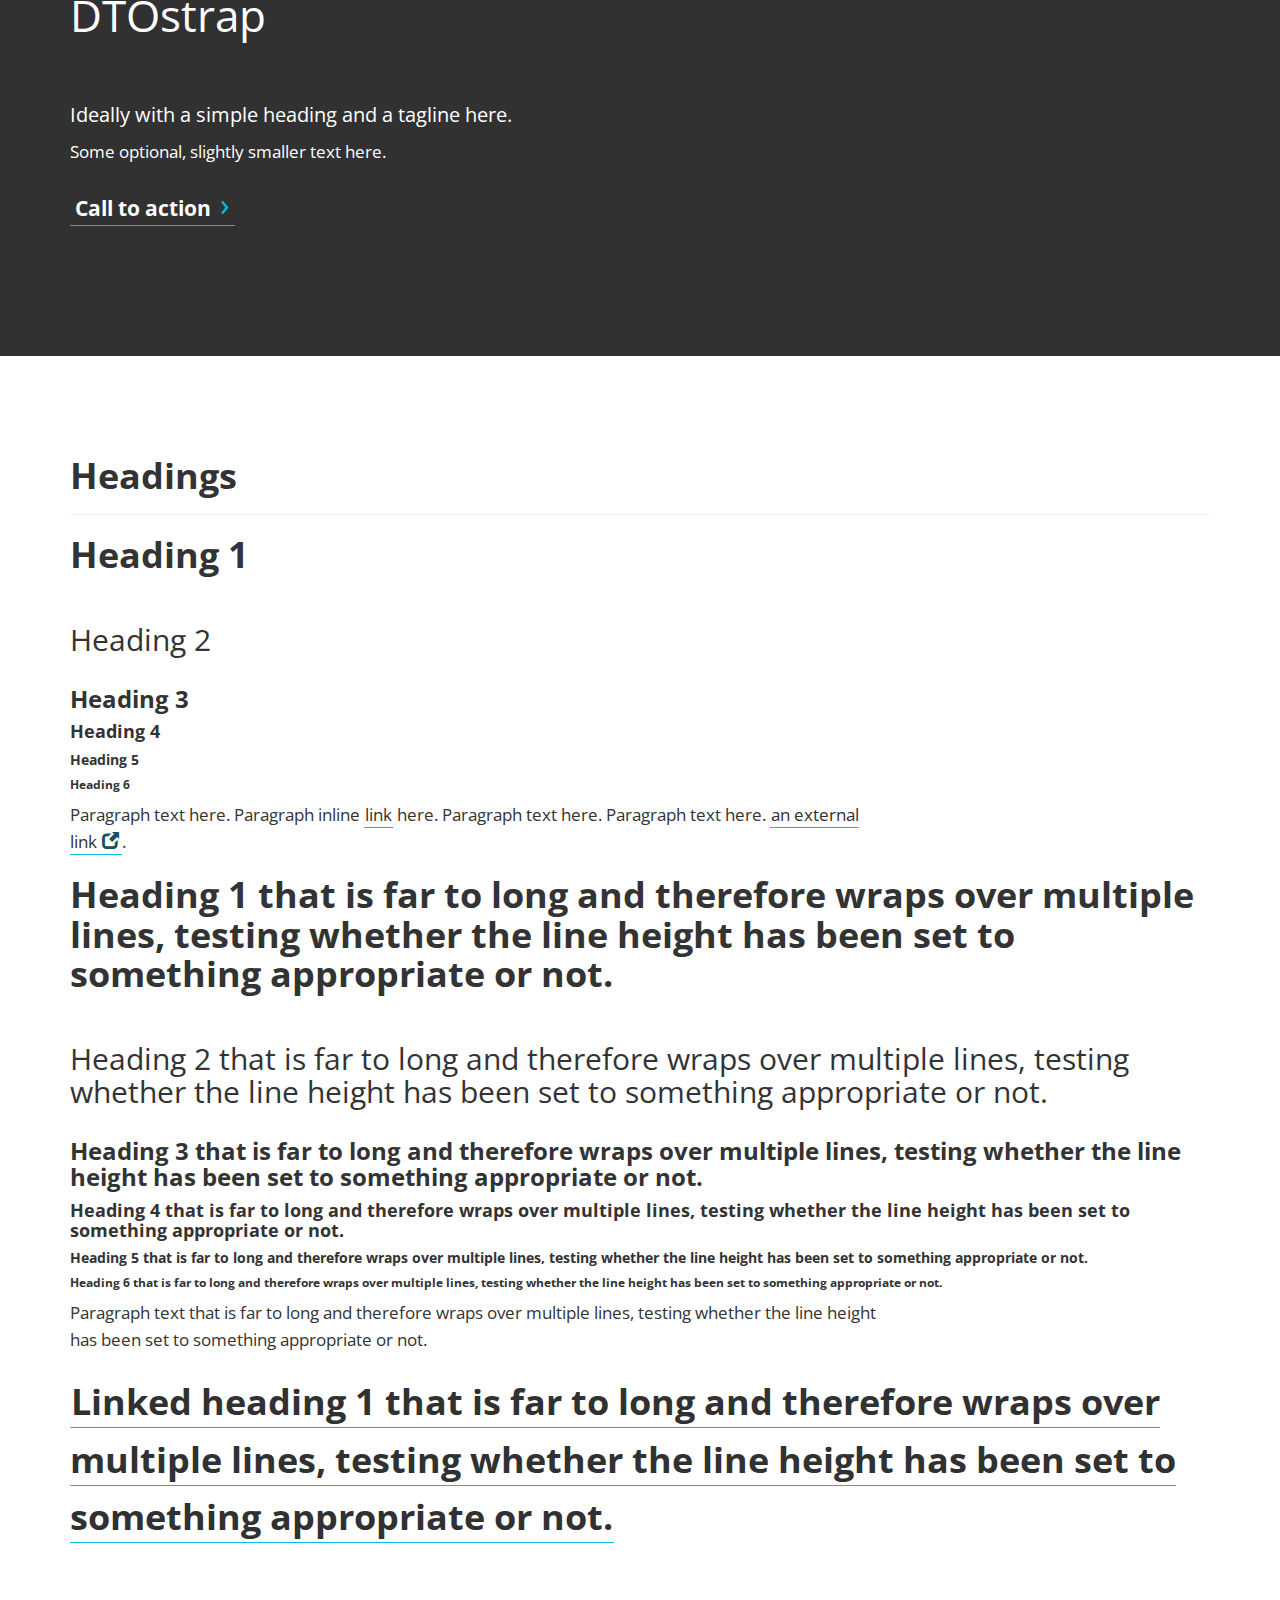
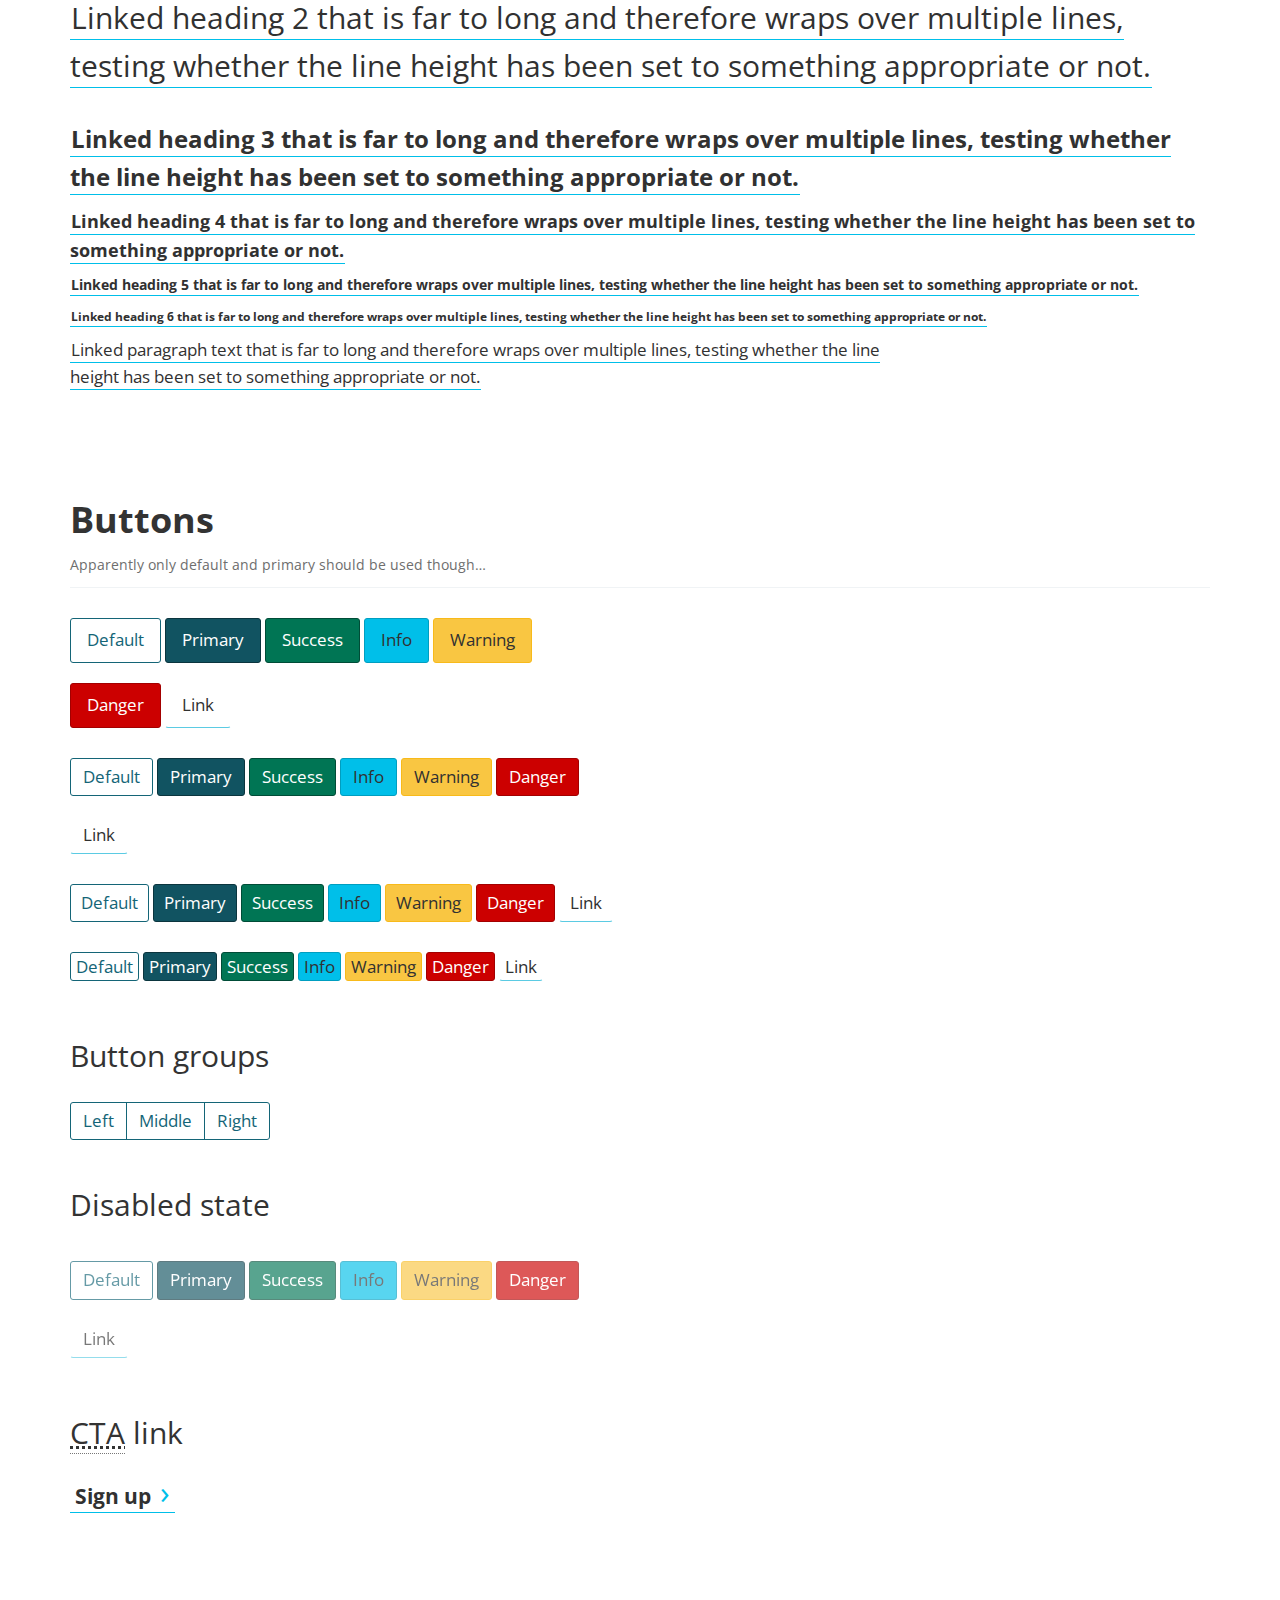
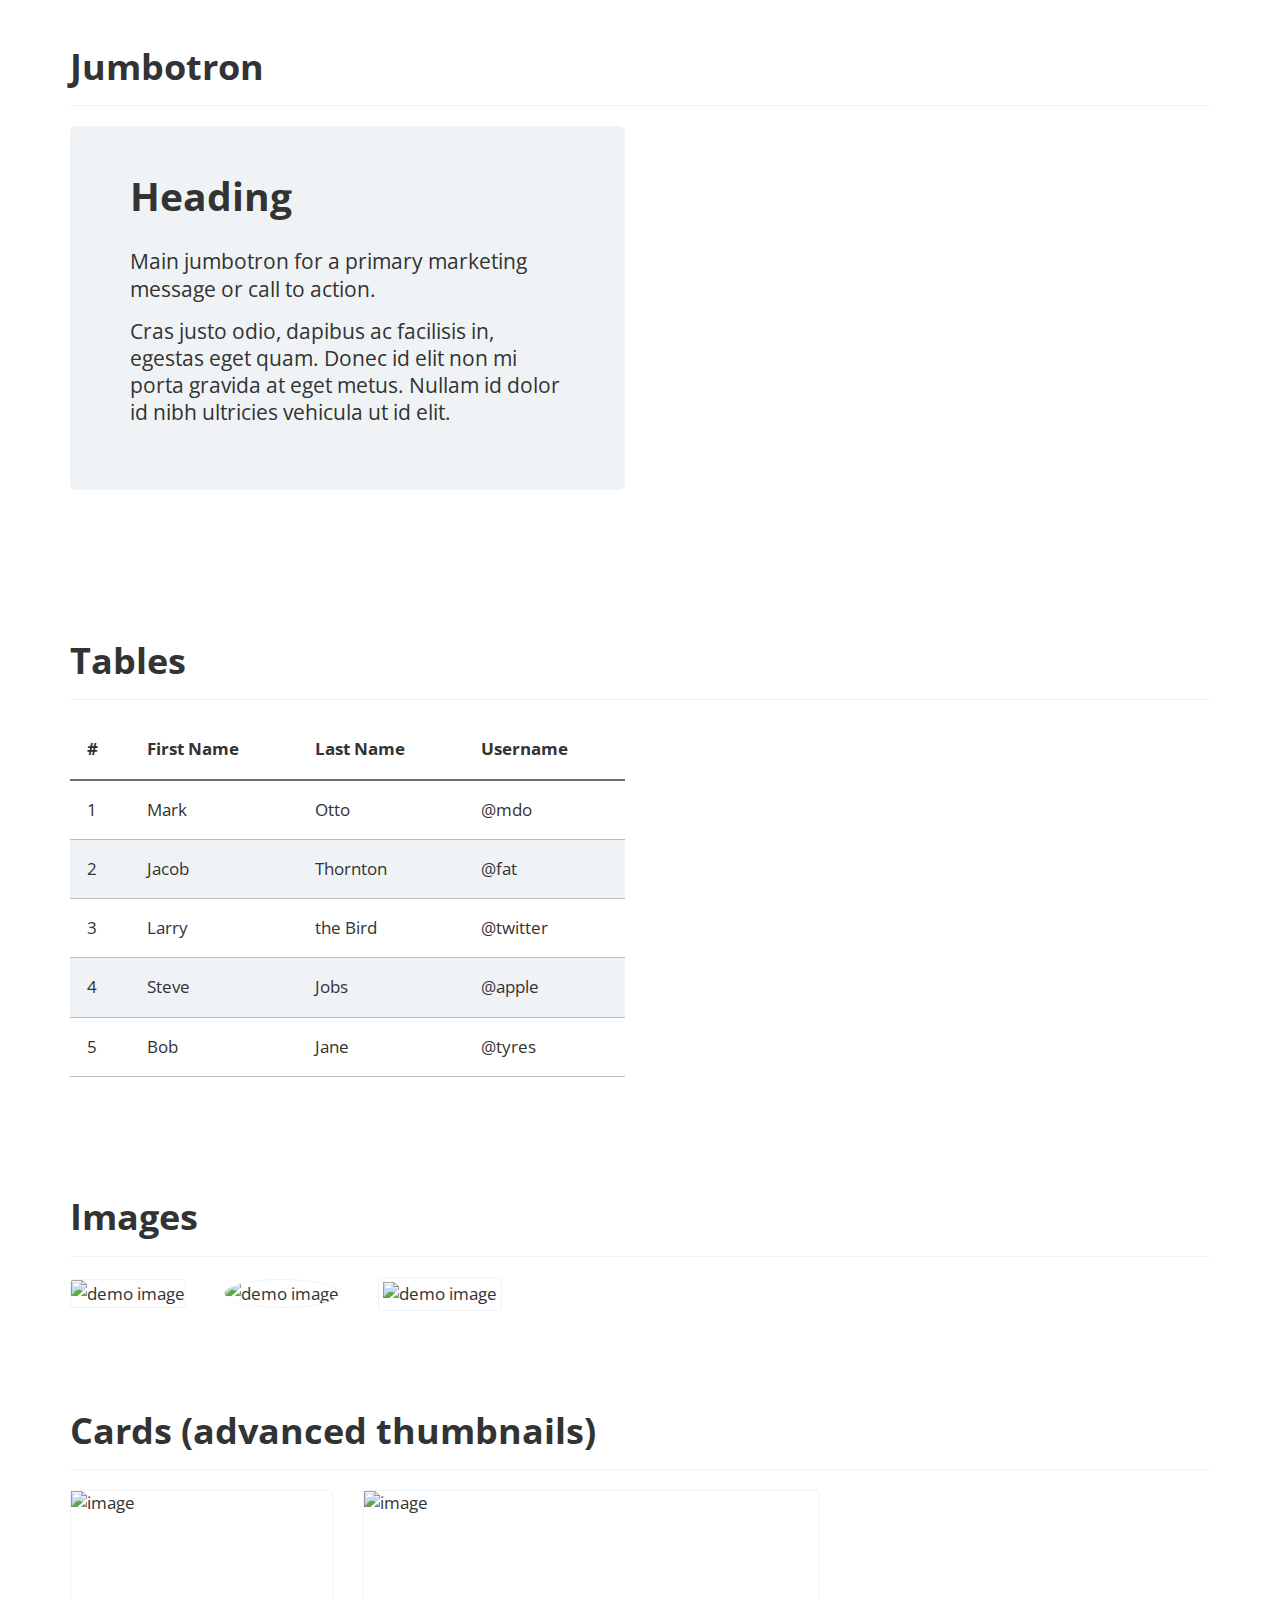
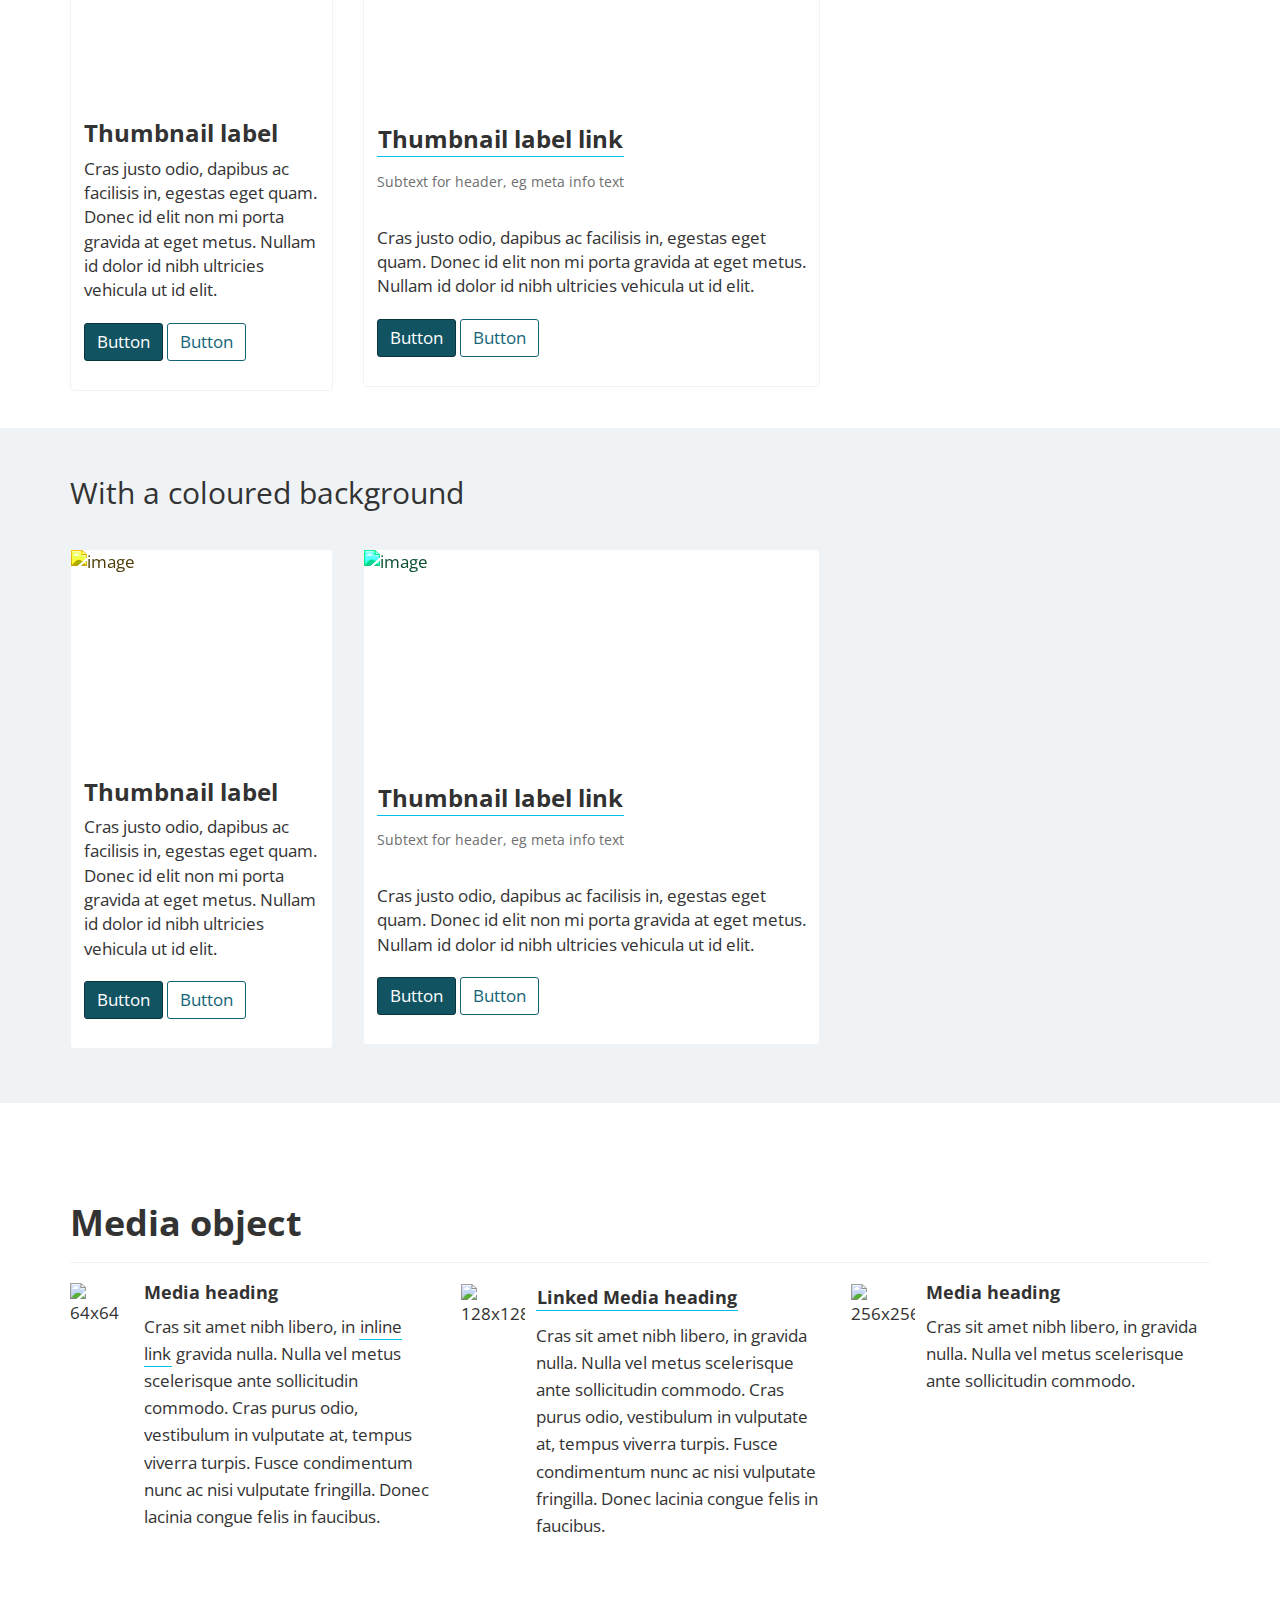
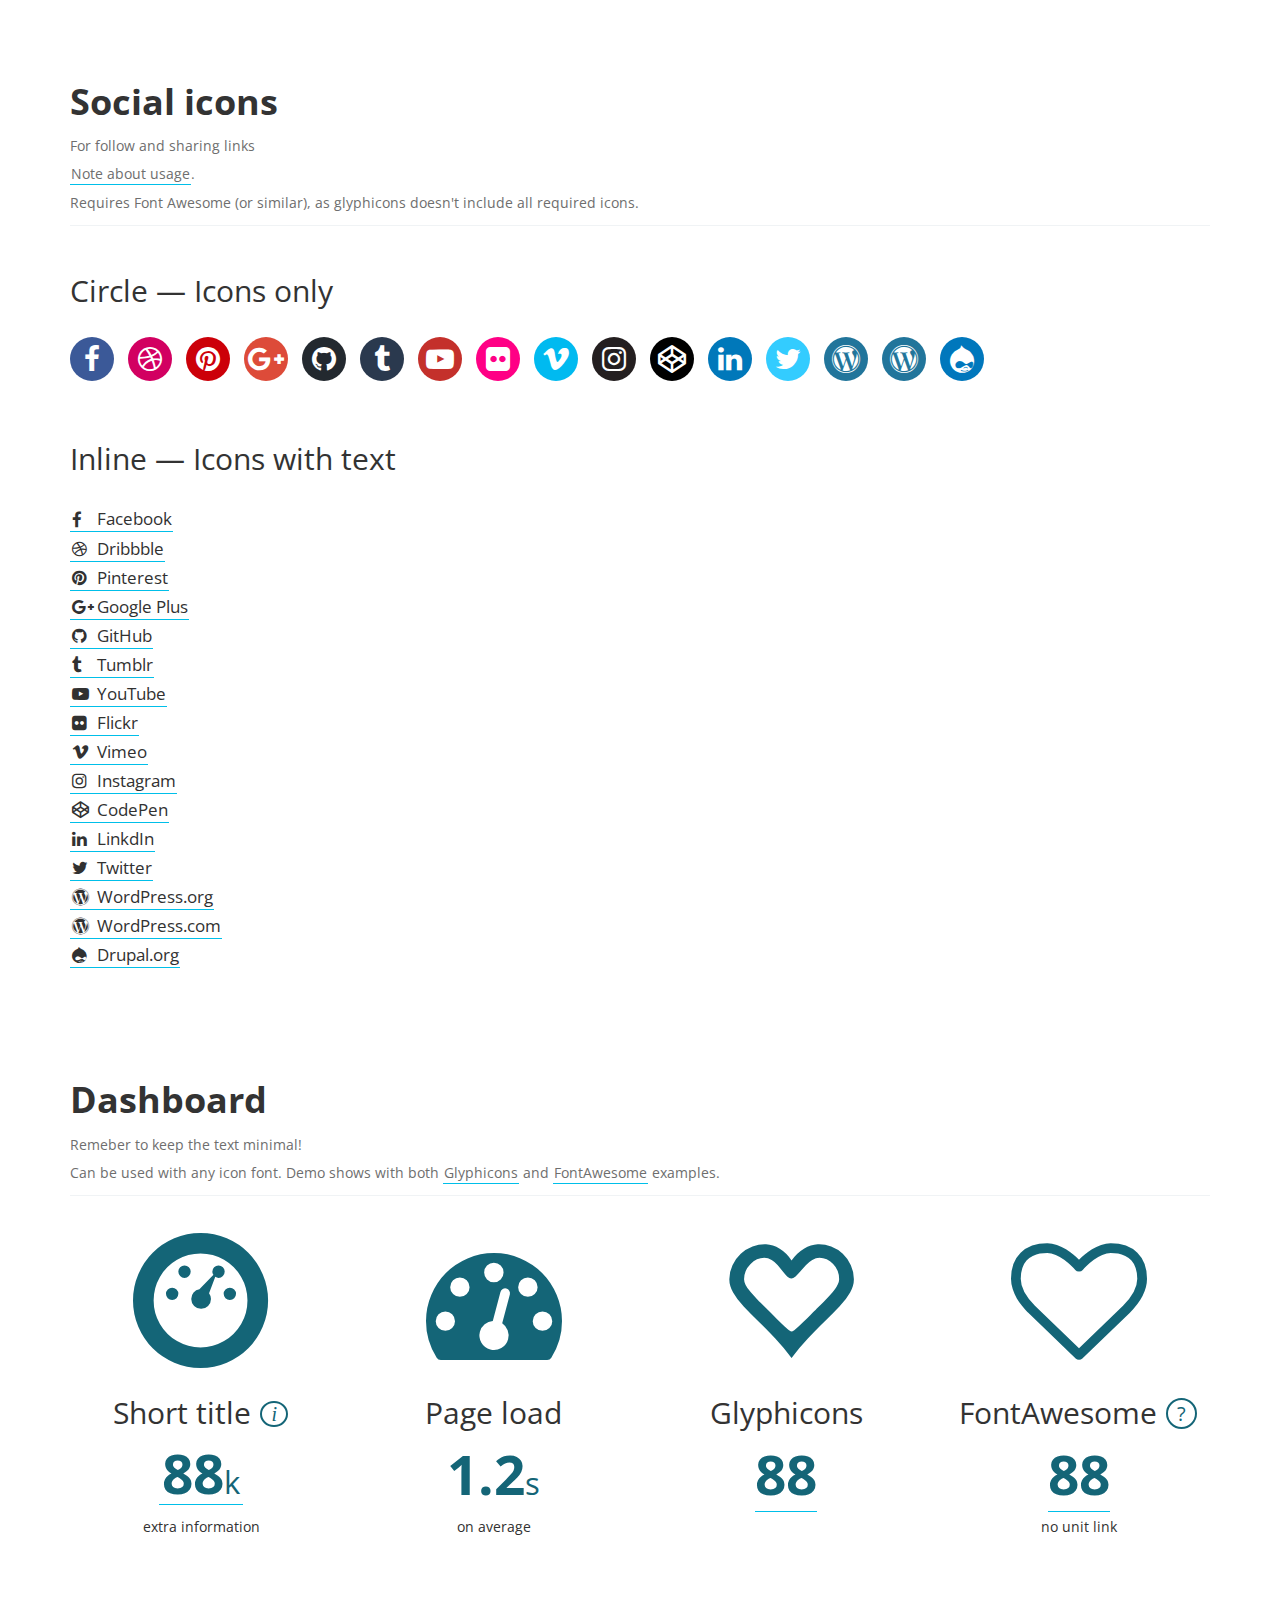
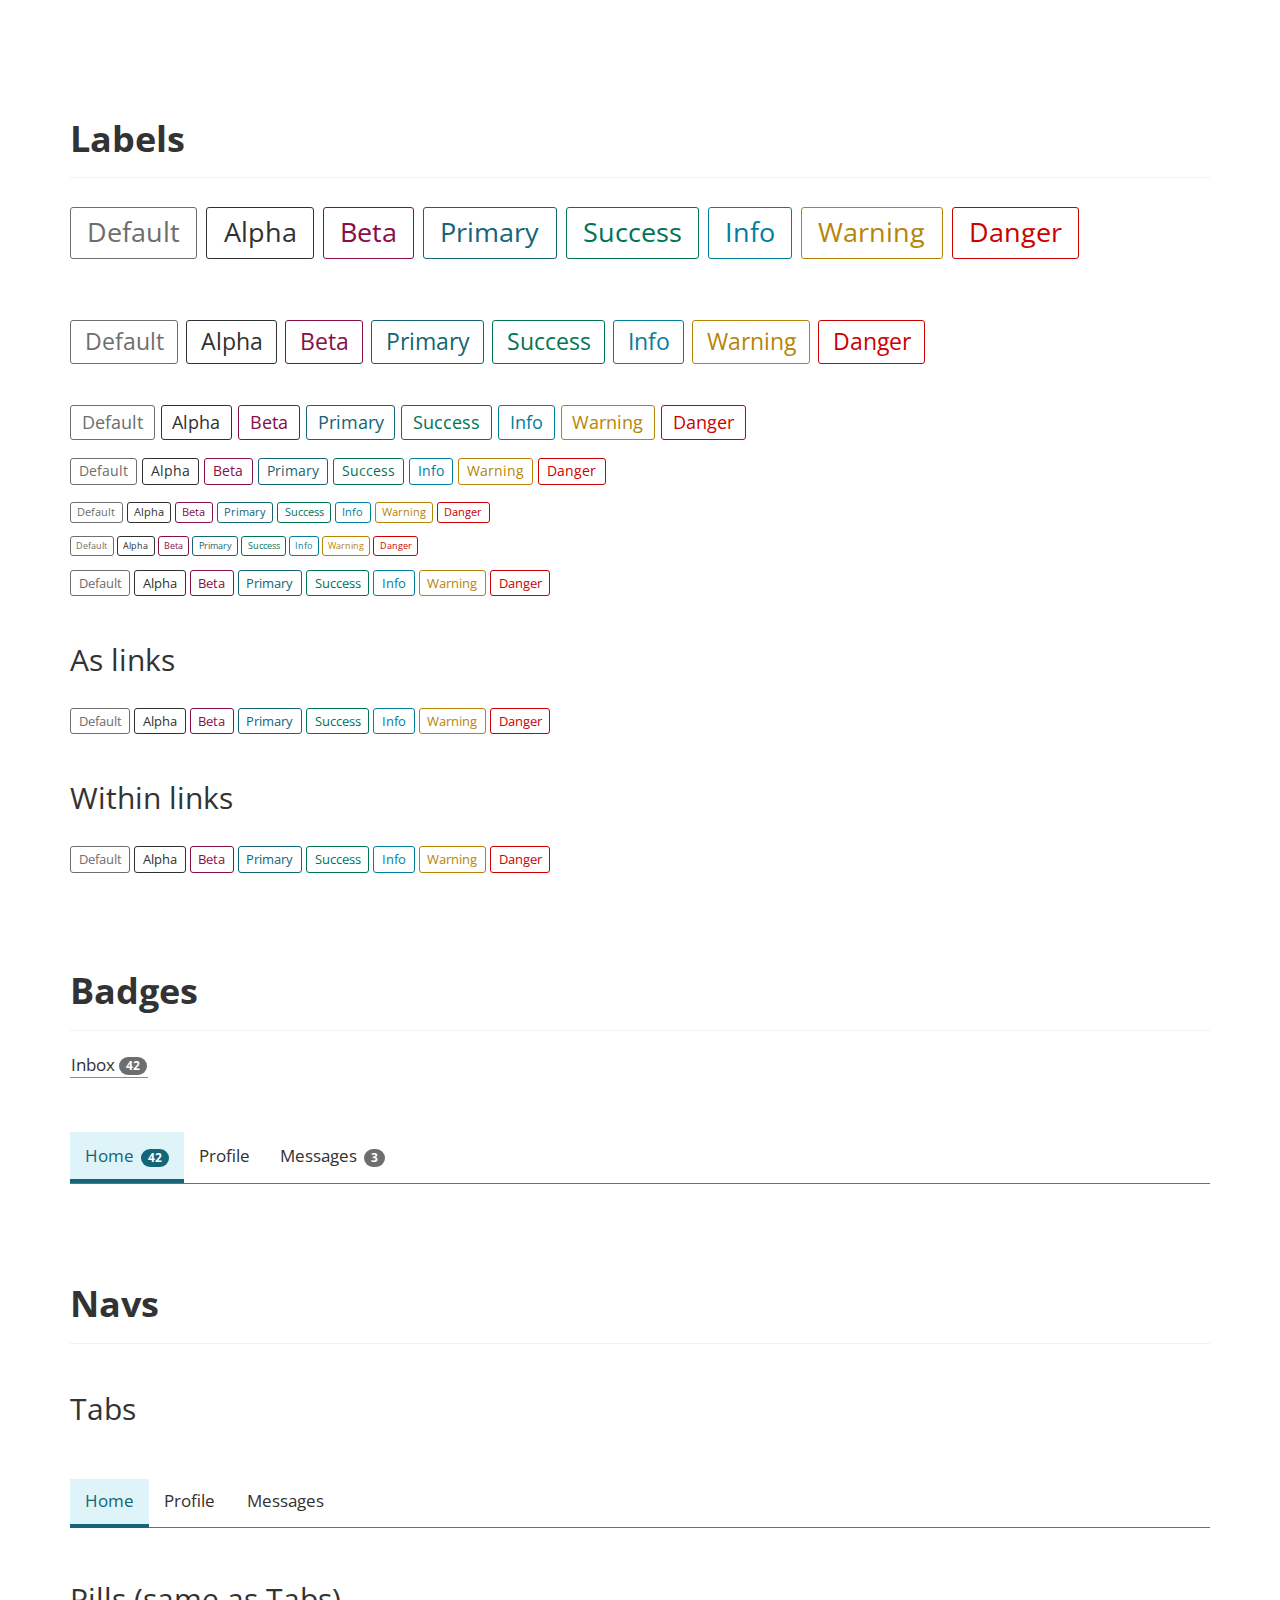
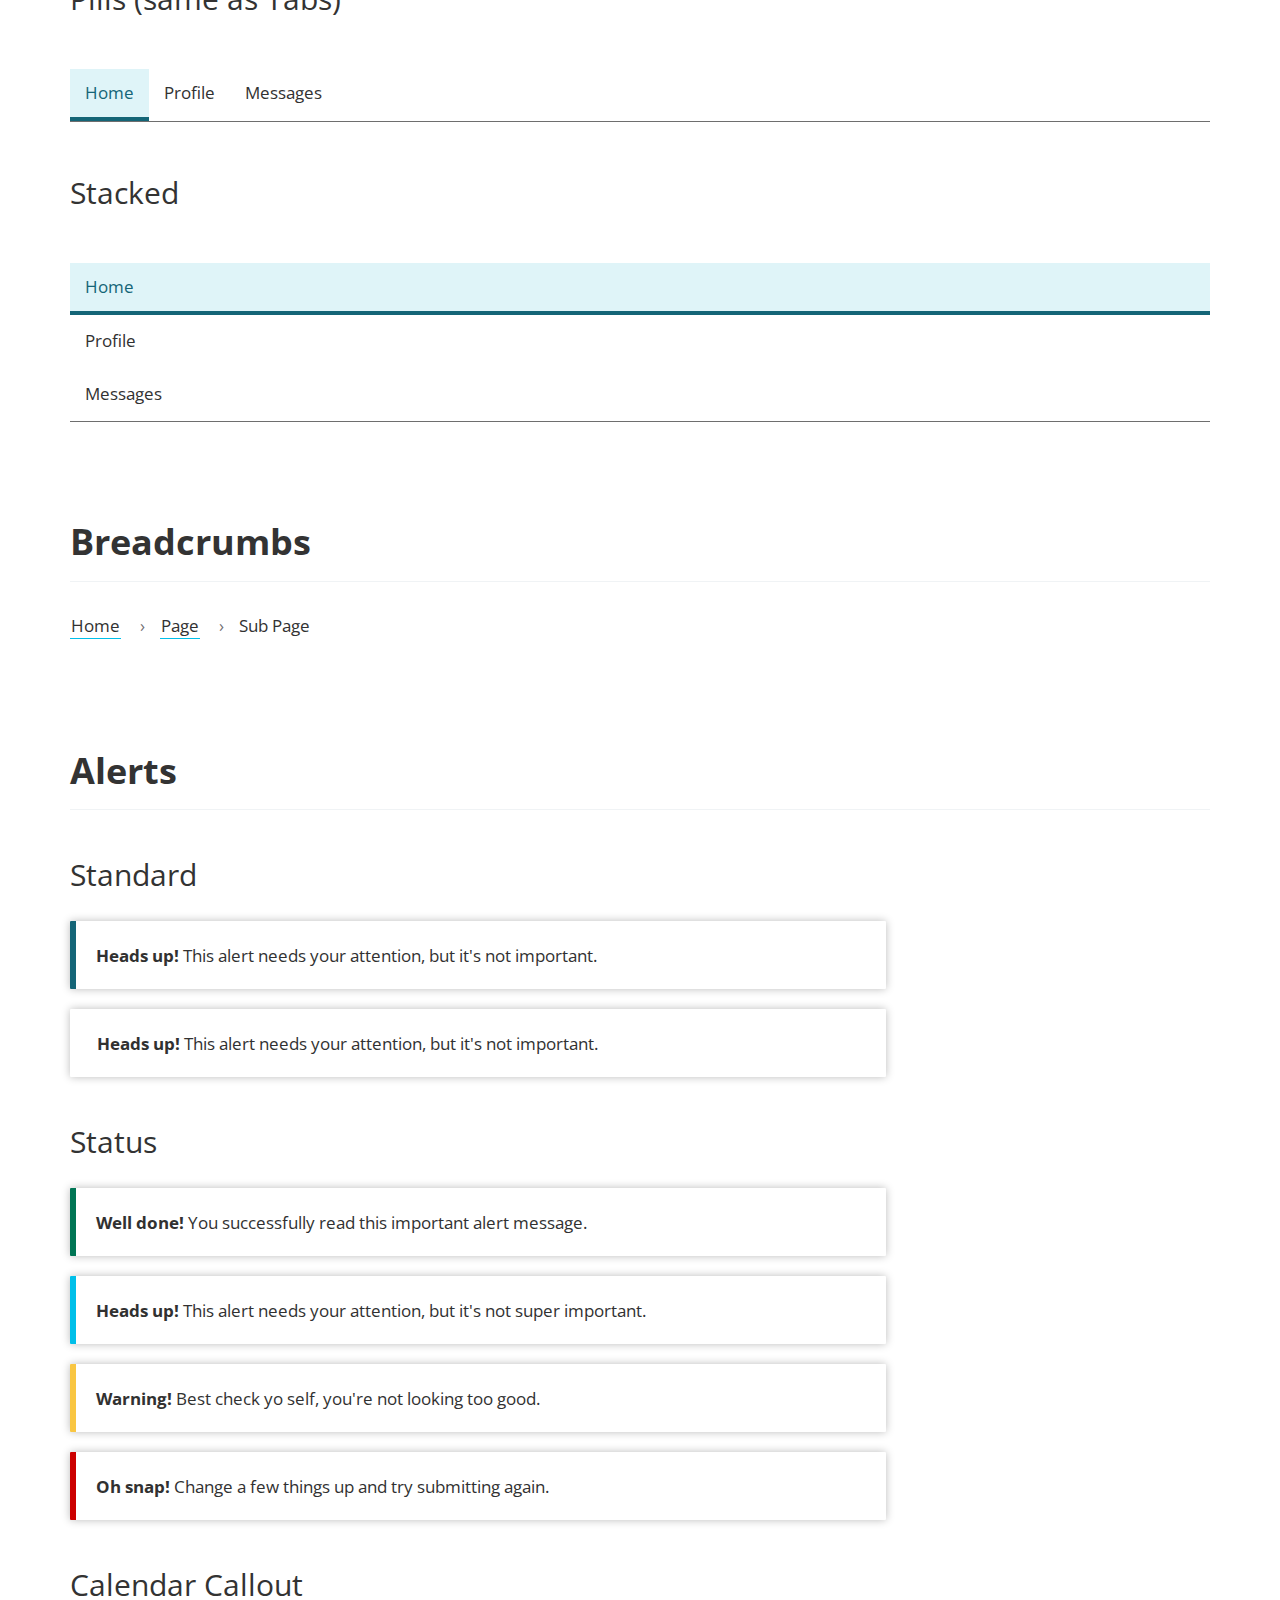
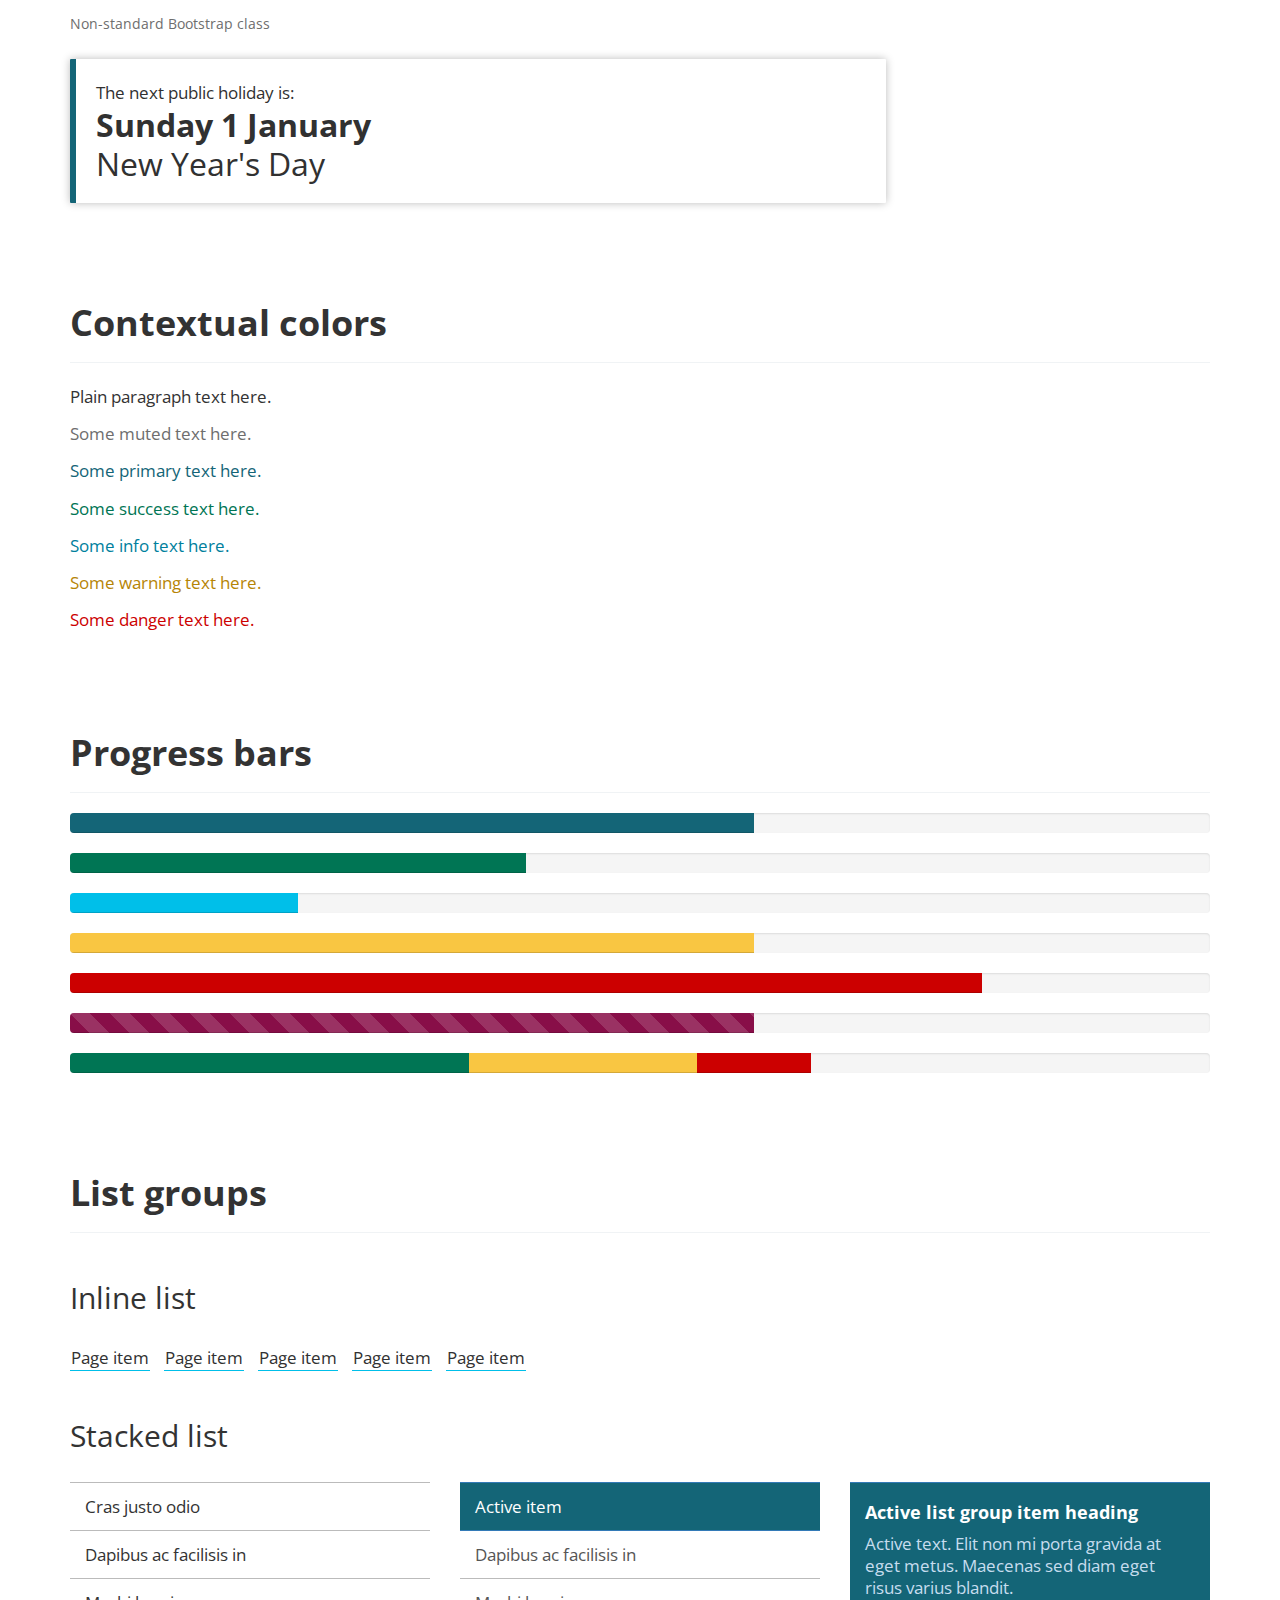
==== commit 185ff5a9: "derp" ====
--- a/index.html
+++ b/index.html
@@ -83,7 +83,7 @@
             <nav class="navbar-collapse collapse" id="main-menu">
               <ul class="nav navbar-nav navbar-right">
                 <li class="active"><a href="/">Home</a></li>
-                <li><a href="#">Link</a></li>
+                <li><a href="message.html">Message</a></li>
                 <li class="dropdown">
                   <a href="#" class="dropdown-toggle" data-toggle="dropdown" role="button" aria-haspopup="true" aria-expanded="false">Dropdown <span class="caret"></span></a>
                   <ul class="dropdown-menu">
@@ -96,7 +96,7 @@
                     <li><a href="#">One more separated link</a></li>
                   </ul>
                 </li>
-                <li><a href="https://github.com/fribibb/DTOstrap">View on GitHub</a></li>
+                <li><a href="https://github.com/fribibb/DTOstrap">GitHub</a></li>
               </ul>
             </nav><!--/.nav-collapse -->
           </div>
@@ -113,7 +113,7 @@
           A drop-in Bootstrap v3 stylesheet in the style of the Australian Government DTO's <a href="https://gov-au-ui-kit.apps.staging.digital.gov.au/">UI-Kit</a>.
         </p>
         <small class="meta">
-          Last updated: June 2017
+          Last updated: July 2017
         </small>
       </div>
     </div>
@@ -456,7 +456,7 @@
               Ideally with a simple heading and a tagline here.
             </p>
             <p>
-              Some extra p tag text.
+              Some optional, slightly smaller text here.
             </p>
             <p>
               <a class="cta-link" href="#">Call to action</a>
@@ -483,7 +483,7 @@
               Ideally with a simple heading and a tagline here.
             </p>
             <p>
-              Some extra p tag text.
+              Some optional, slightly smaller text here.
             </p>
             <p>
               <a class="cta-link" href="#">Call to action</a>
@@ -510,7 +510,7 @@
               Ideally with a simple heading and a tagline here.
             </p>
             <p>
-              Some extra p tag text.
+              Some optional, slightly smaller text here.
             </p>
             <p>
               <a class="cta-link" href="#">Call to action</a>
@@ -1415,6 +1415,32 @@
         </div><!-- /.col-sm-4 -->
       </div><!--/row -->
 
+      <h2>List with icons</h2>
+      <div class="row">
+        <div class="col-sm-6">
+          <ul class="list-group list-group-icon">
+            <li class="list-group-item">
+                <i class="glyphicon glyphicon-cog"></i>
+                List item with icon
+            </li>
+            <li class="list-group-item">
+              <a href="/portfolios/environment-and-energy">
+                <i class="glyphicon glyphicon-fire"></i>
+                Linked list item with icon
+              </a>
+            </li>
+            <li class="list-group-item">
+                <i class="fa fa-rocket"></i>
+                List item with icon and an <a href="#">inline link</a>
+            </li>
+            <li class="list-group-item">
+                <i class="fa fa-user-circle"></i>
+                <h4 class="list-group-item-heading">List item with icon and a heading + text</h4>
+                <p class="list-group-item-text">Donec id elit non mi porta gravida at eget metus. Maecenas sed diam eget risus varius blandit.</p>
+            </li>
+          </ul>
+        </div><!-- /.col-sm-4 -->
+      </div><!--/row -->
 
       <h2>Repeating word list</h2>
       <div class="row">
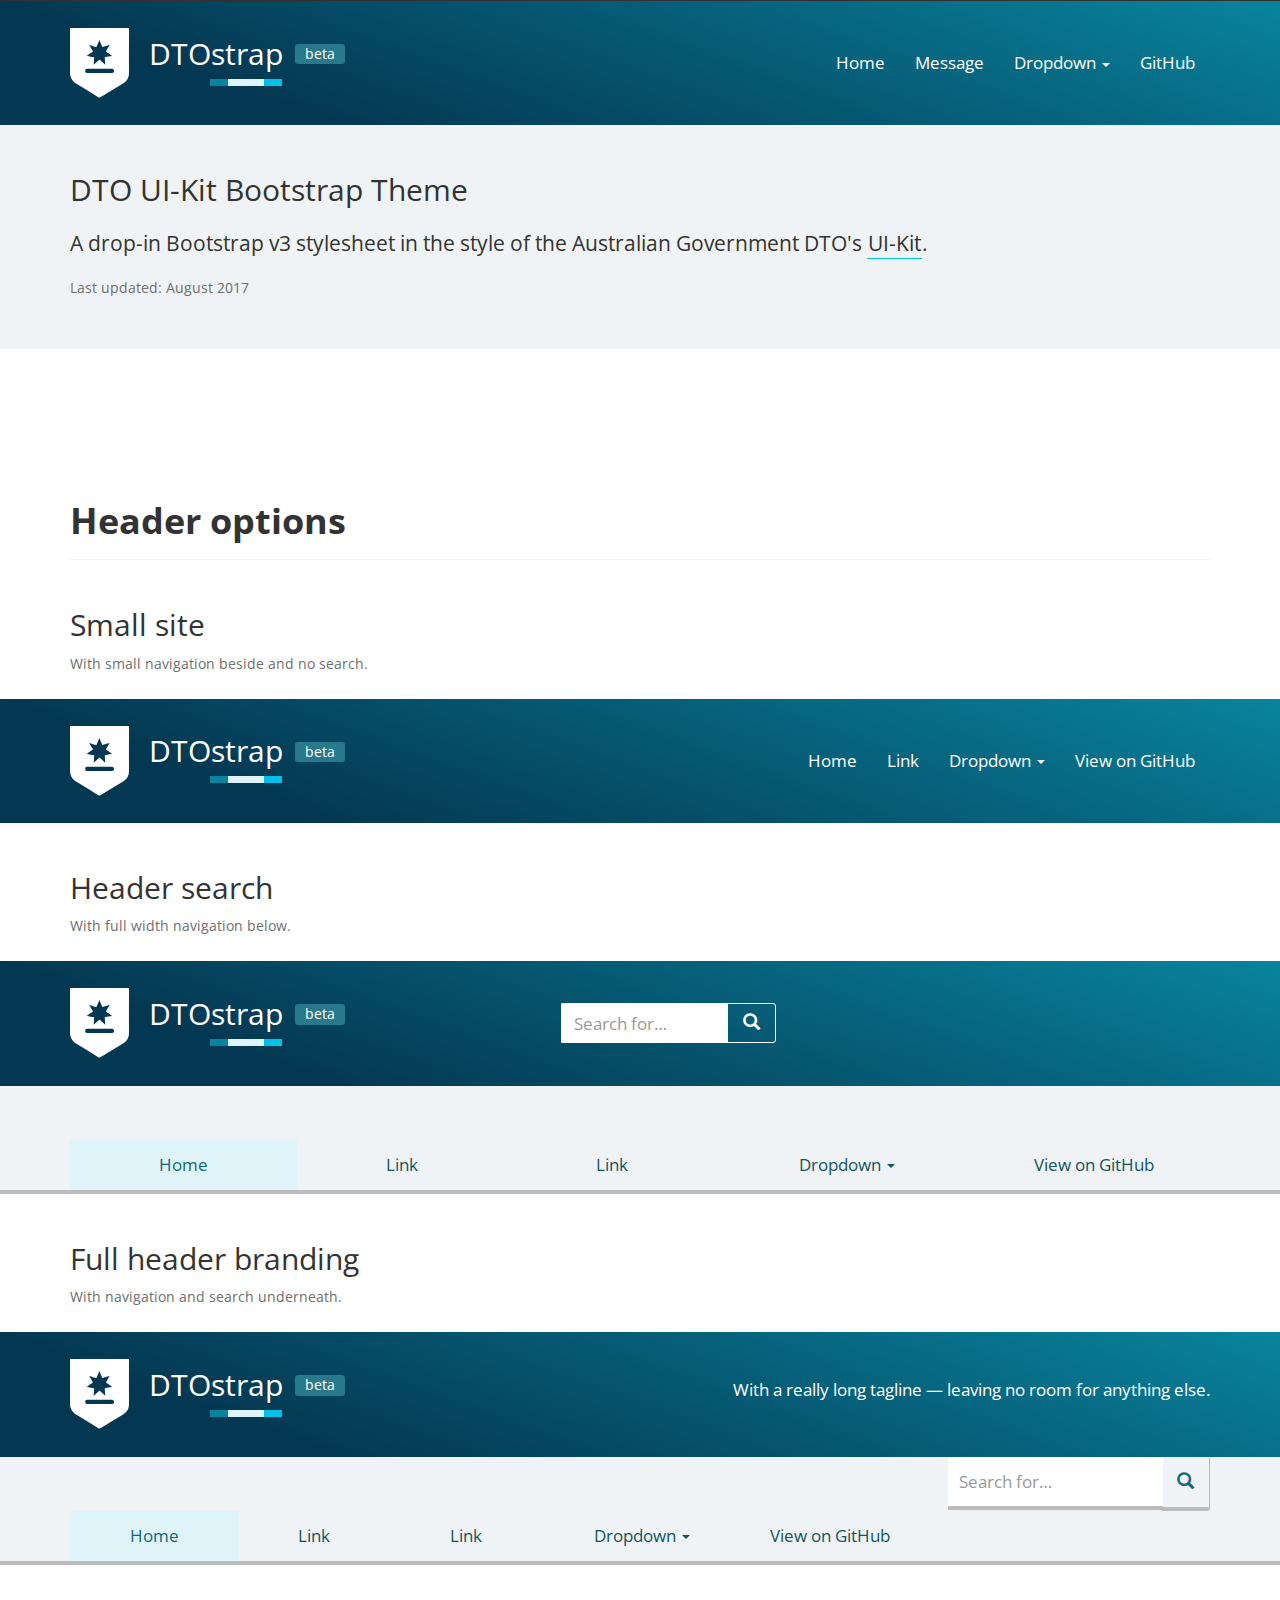
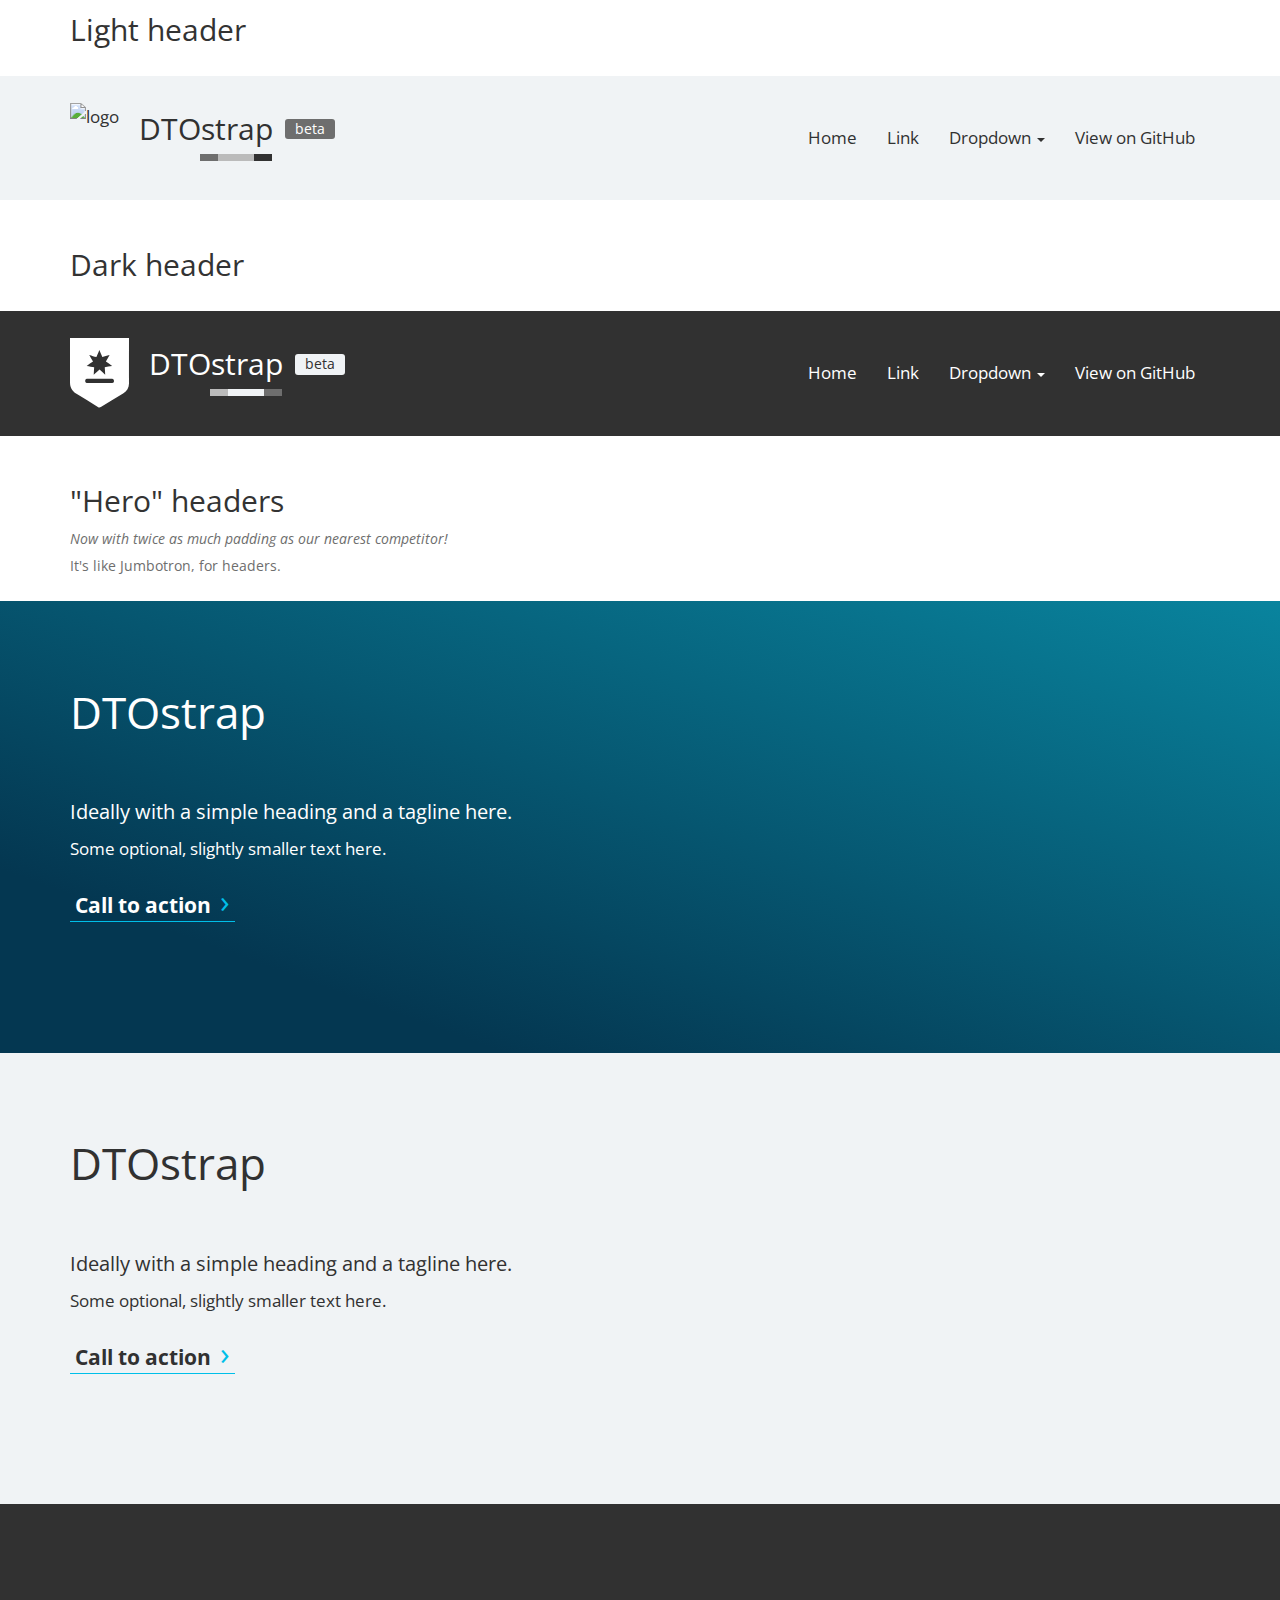
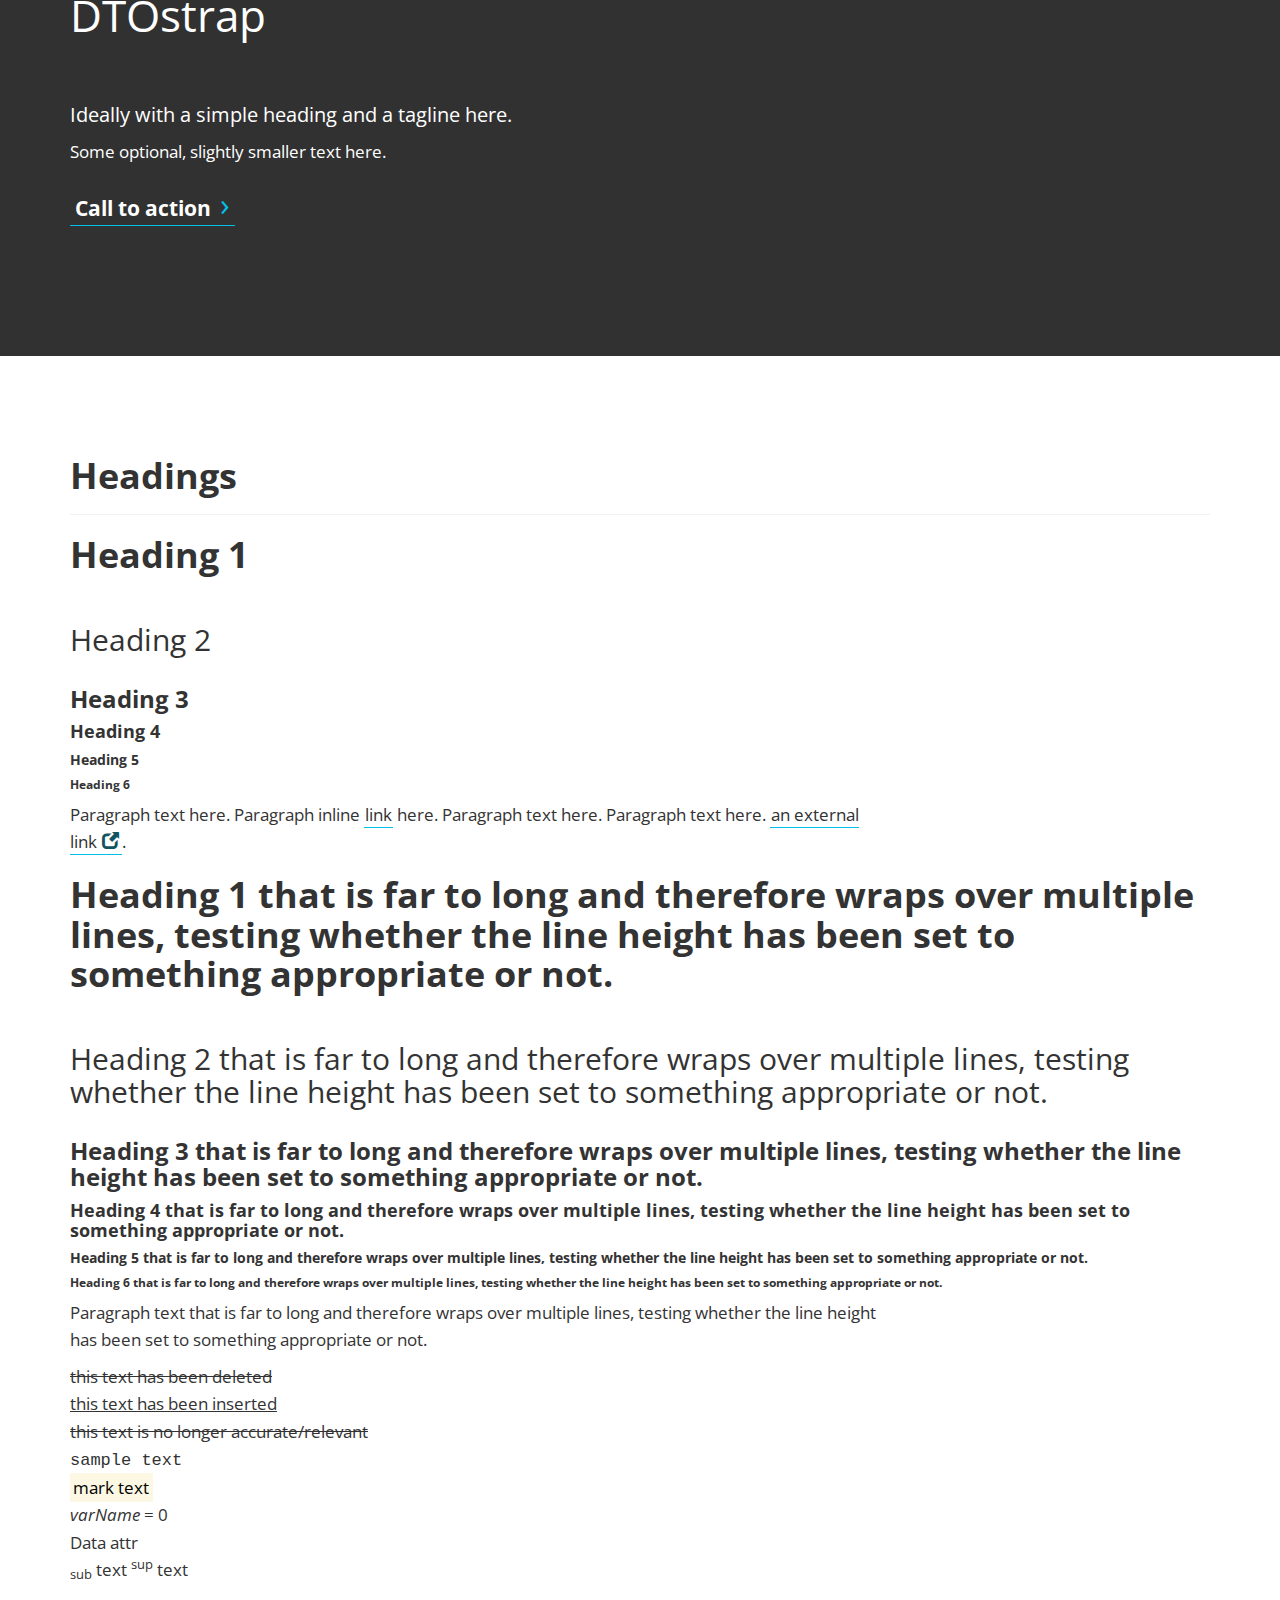
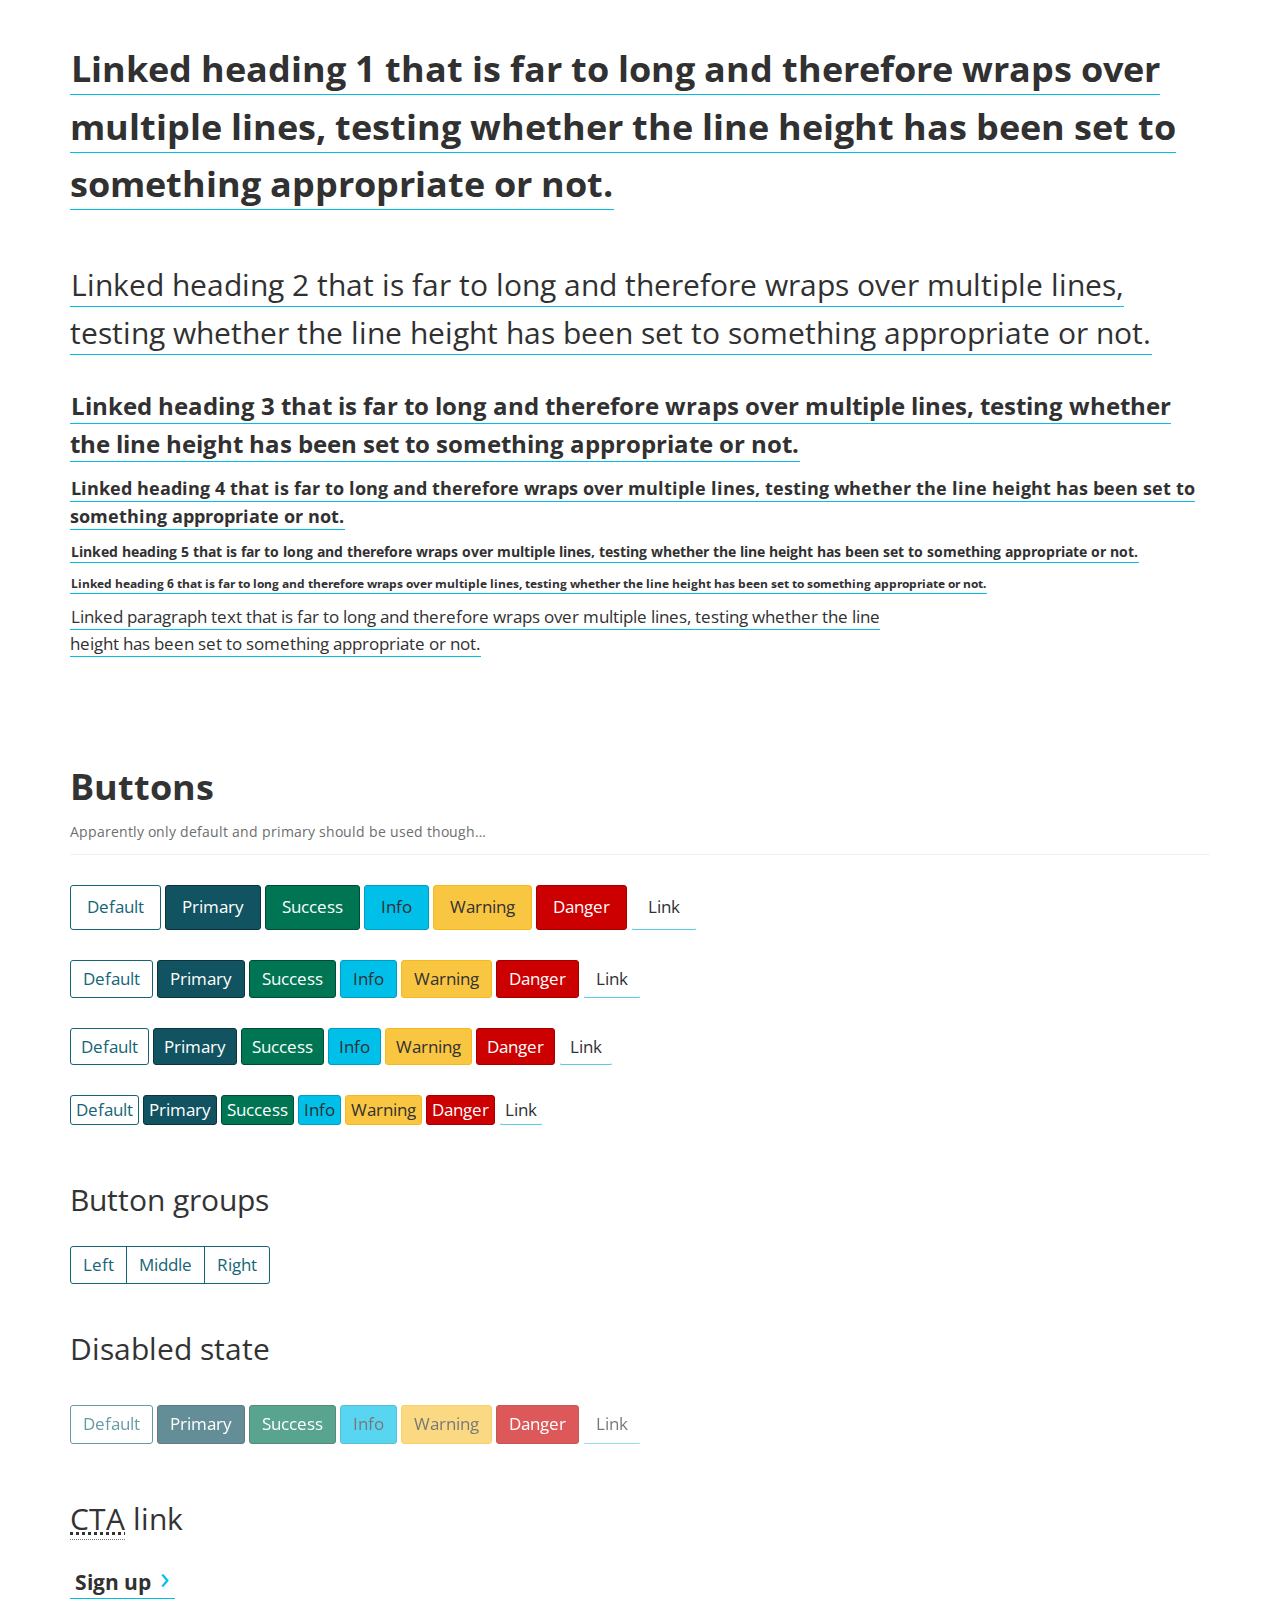
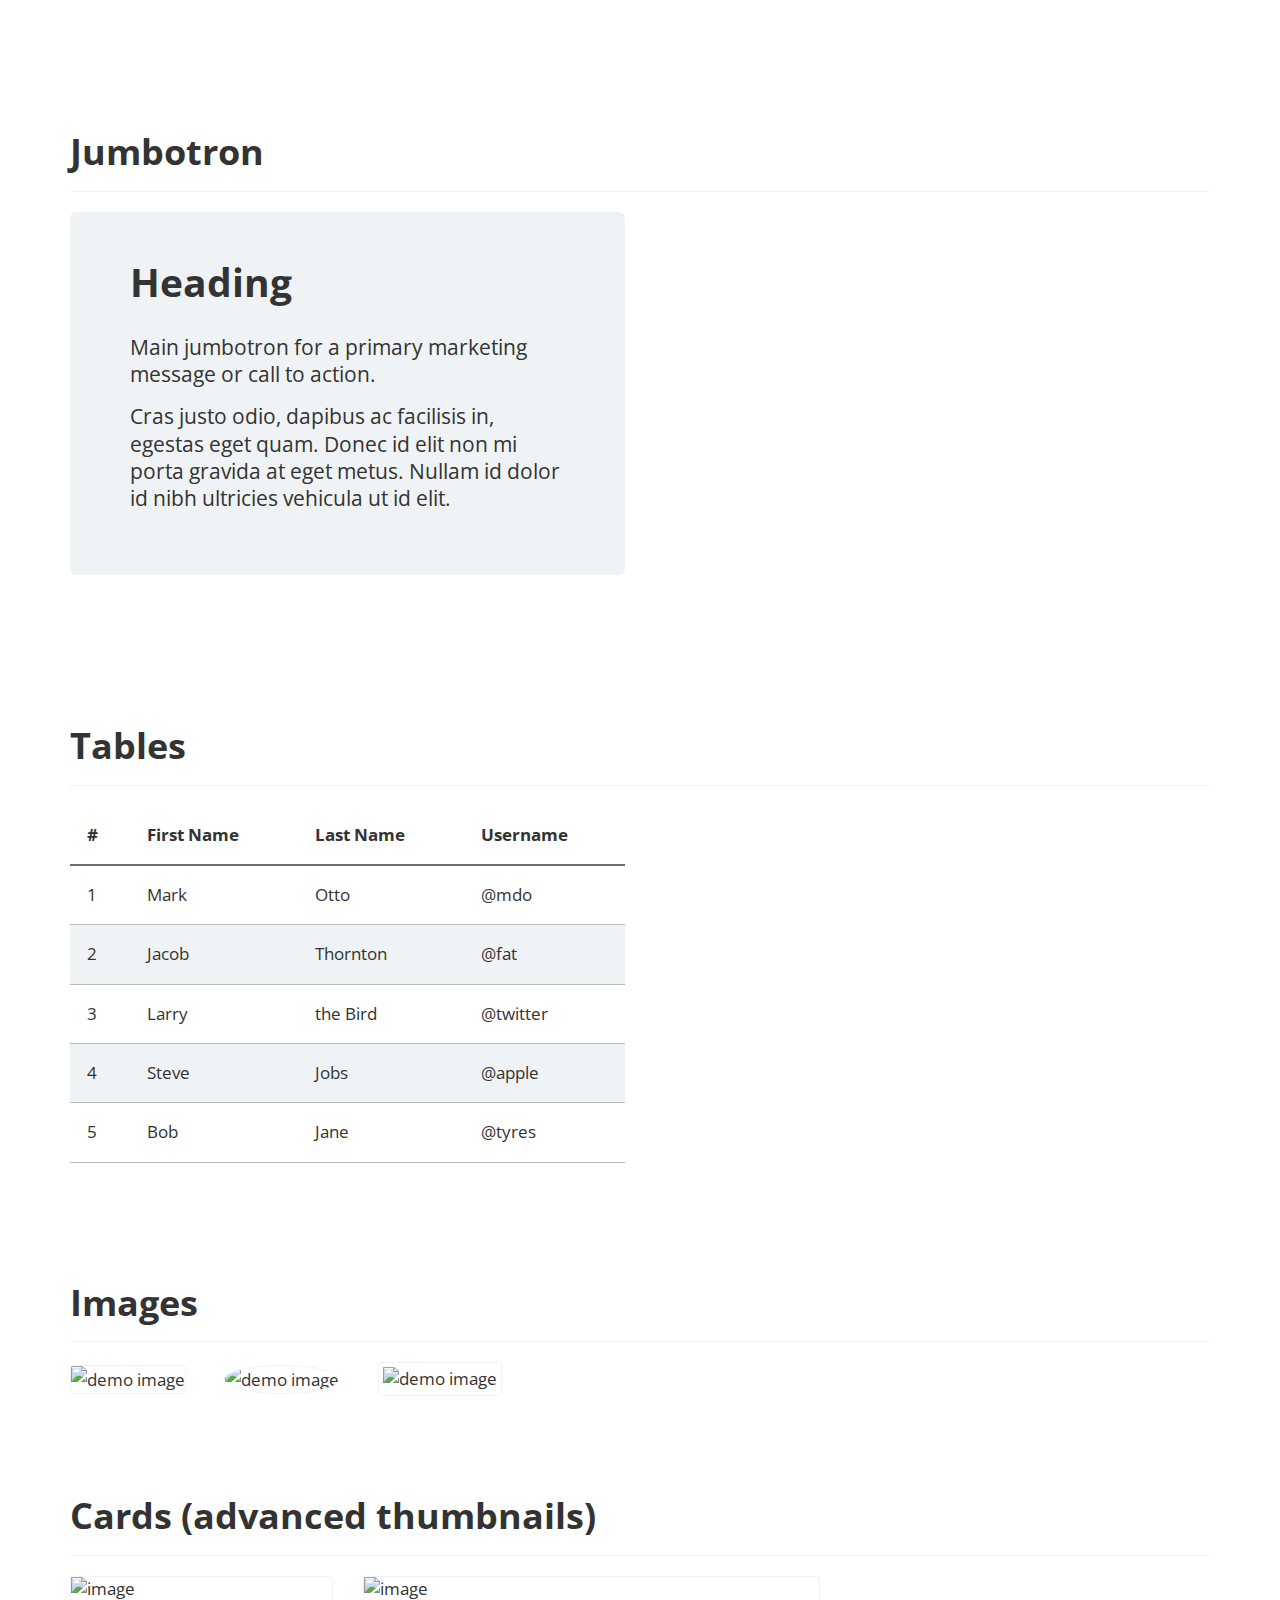
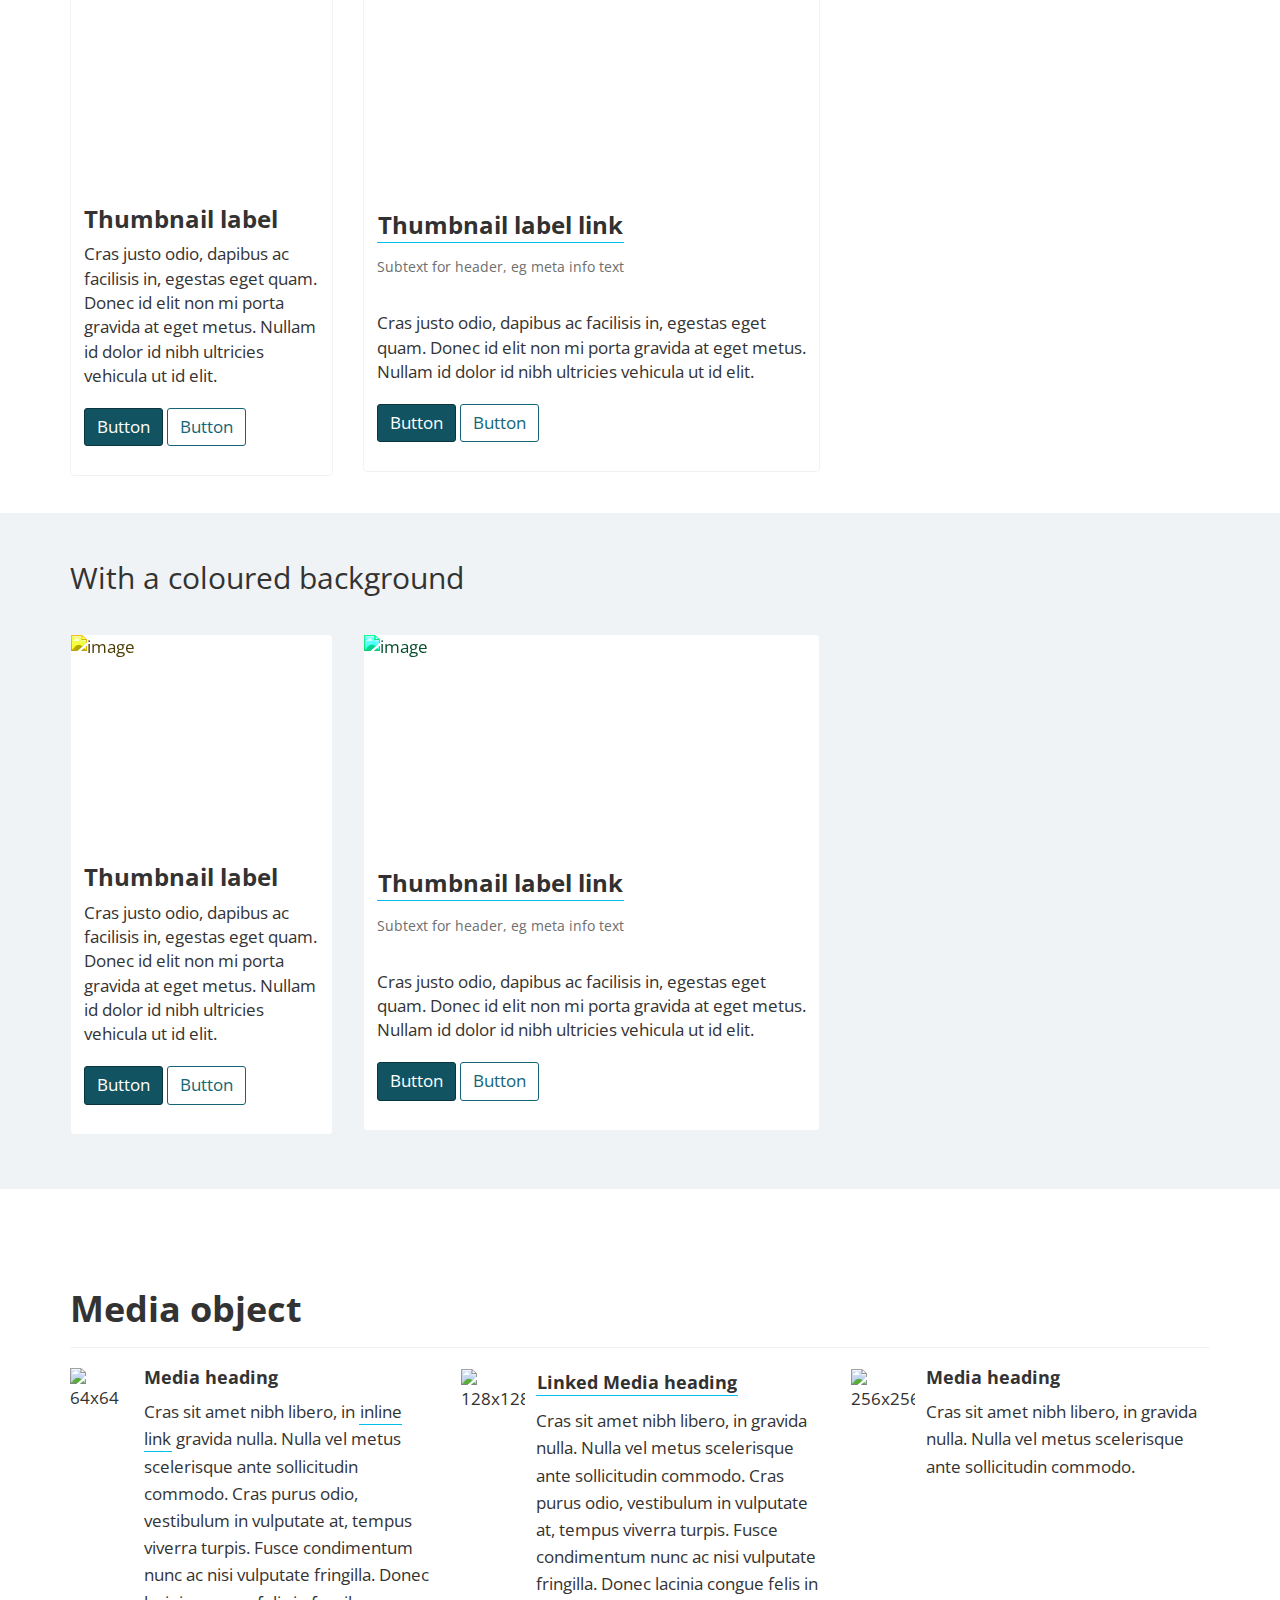
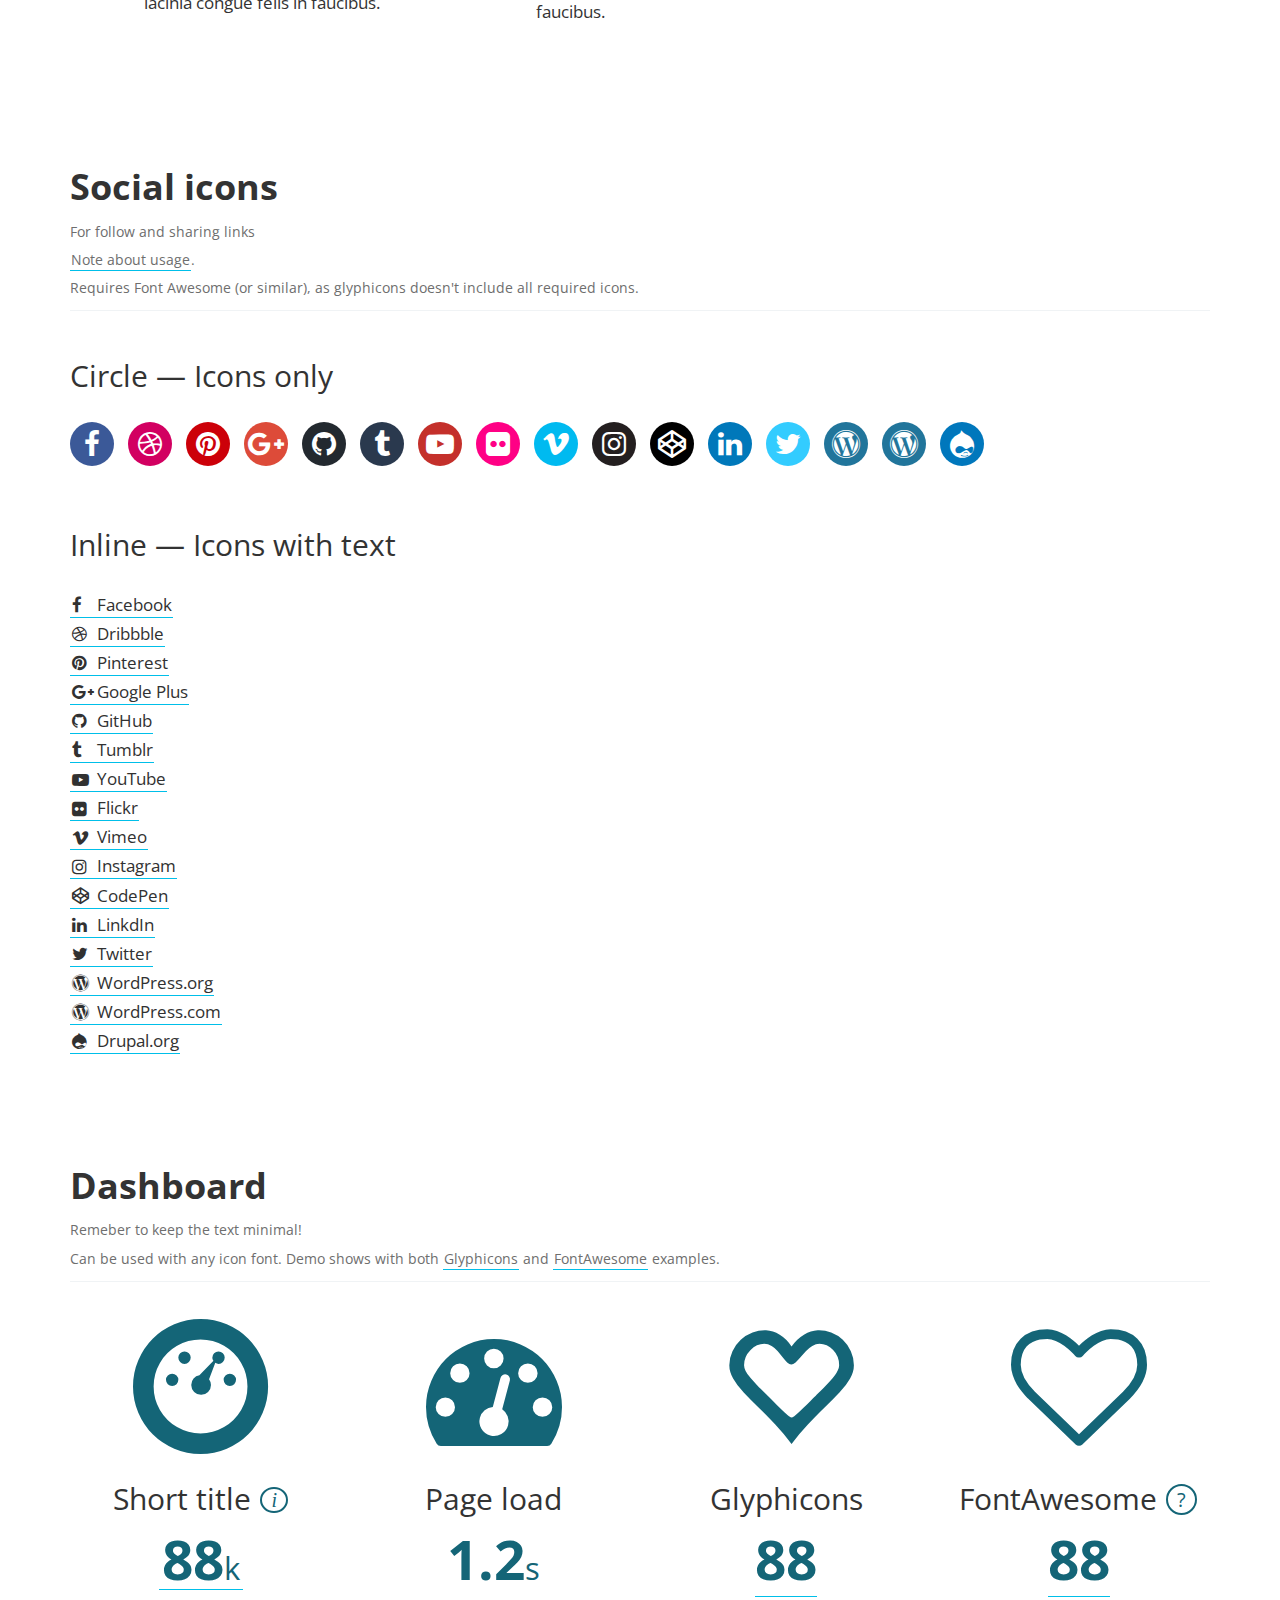
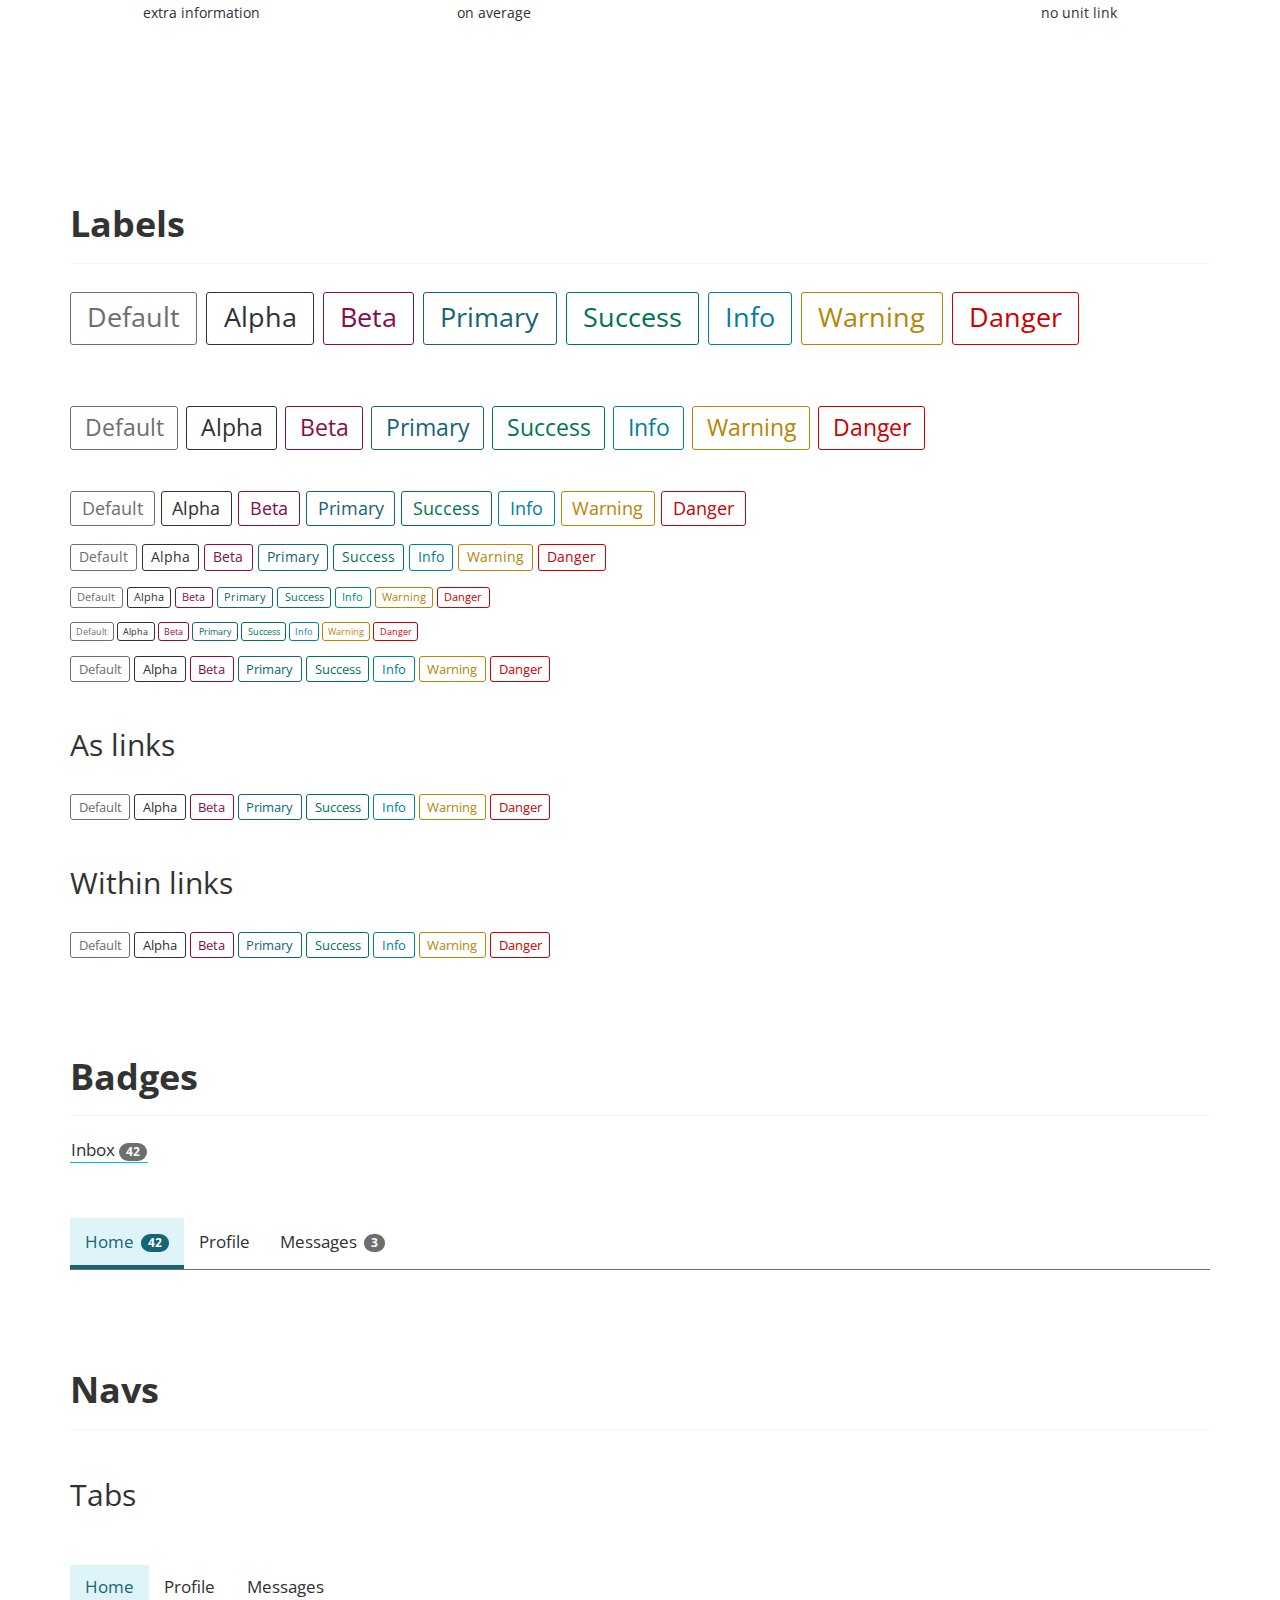
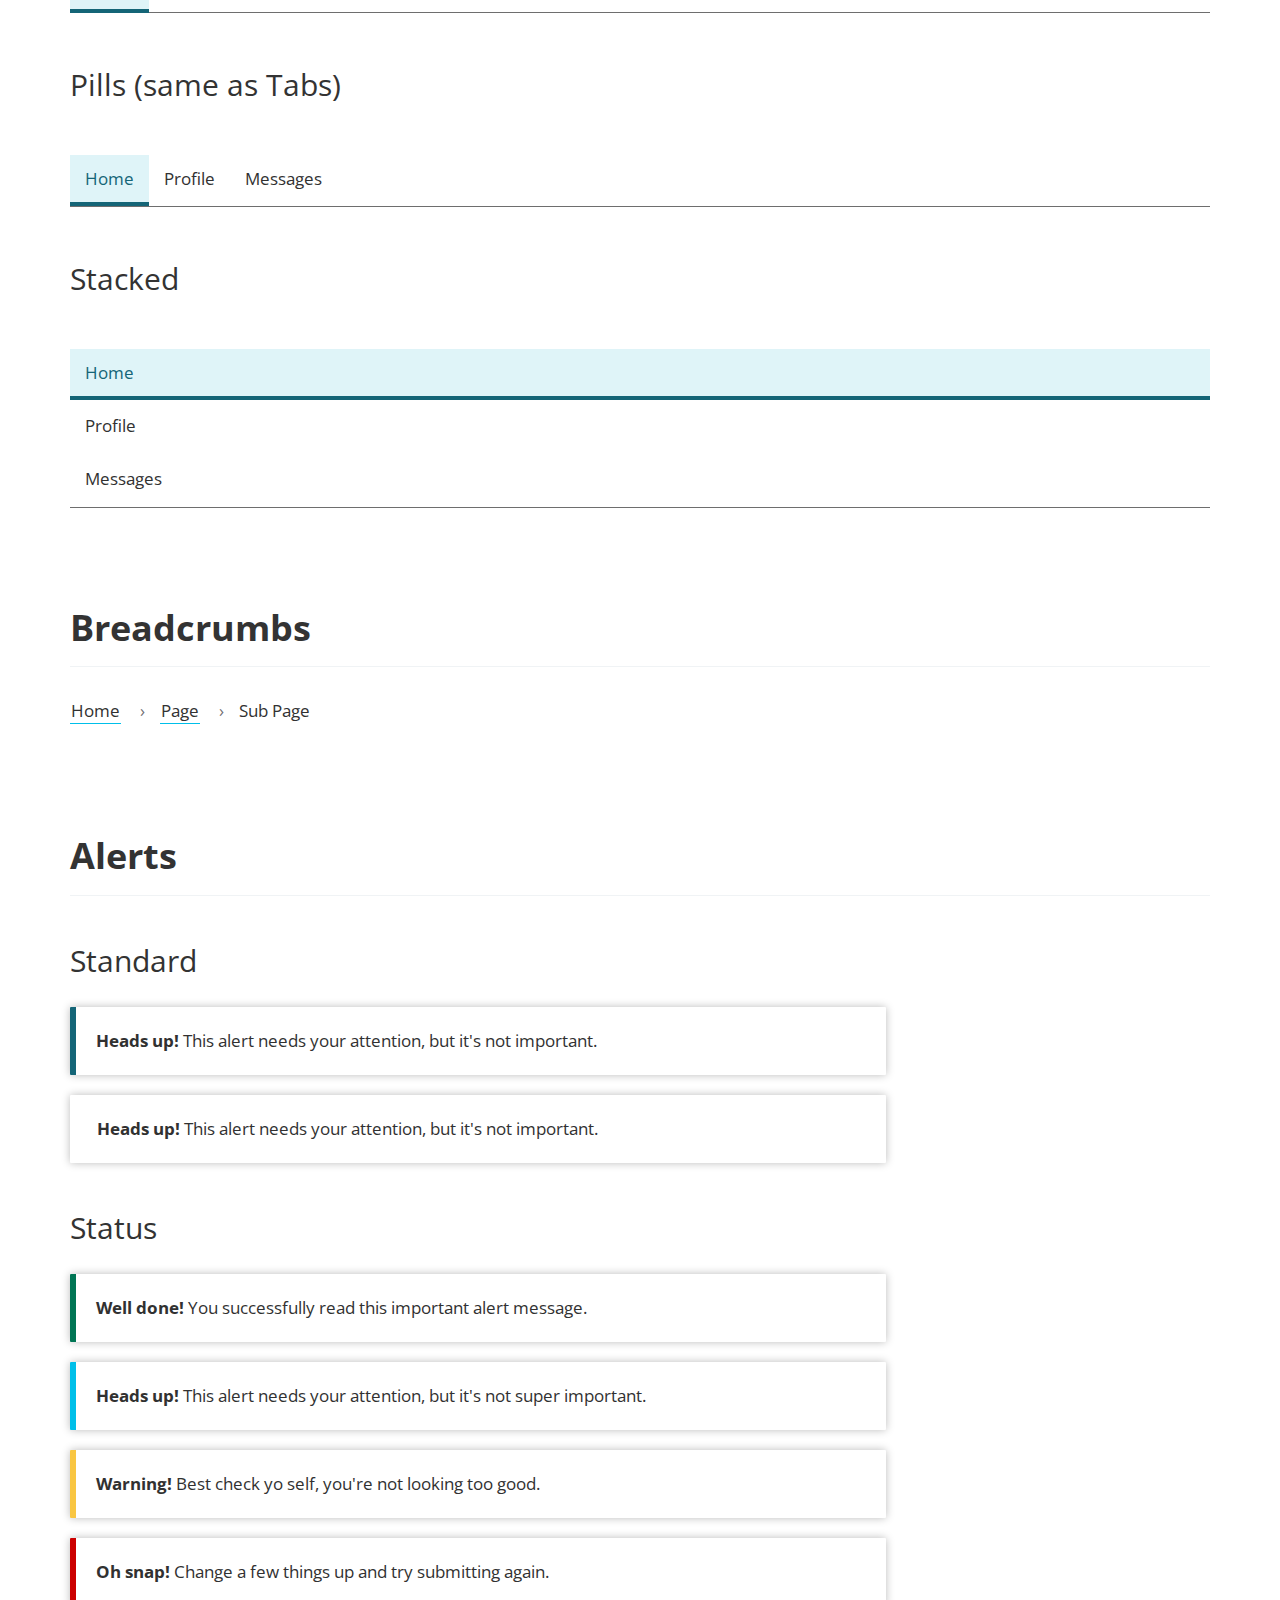
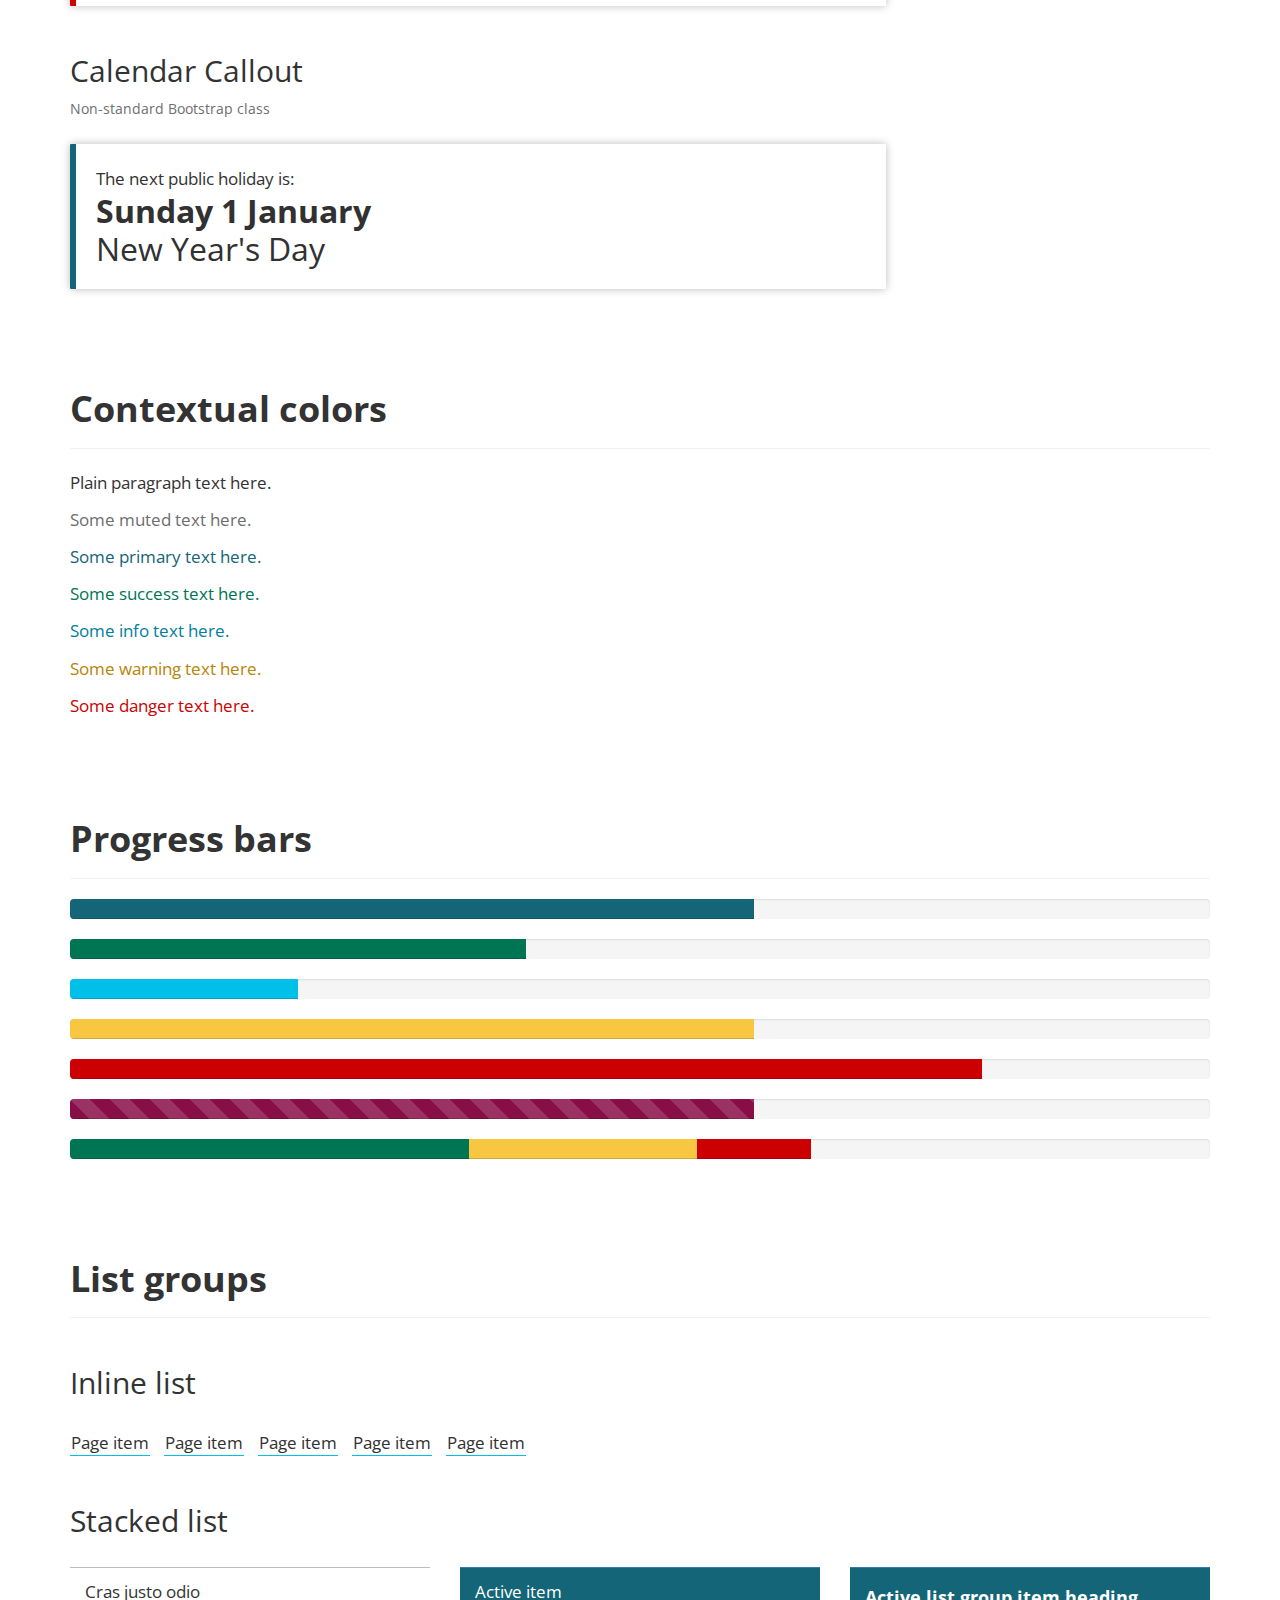
==== commit 293eb2df: "Demo page markup improvements and additions" ====
--- a/index.html
+++ b/index.html
@@ -7,10 +7,9 @@
     <meta name="viewport" content="width=device-width, initial-scale=1">
     <link rel="preconnect" href="https://fonts.googleapis.com/" crossorigin>
     <link rel="preconnect" href="https://cdnjs.cloudflare.com/" crossorigin>
-    <!-- <link rel="preload"    href="https://cdnjs.cloudflare.com/ajax/libs/twitter-bootstrap/3.3.7/css/bootstrap.min.css" as="style" crossorigin> -->
     <link rel="preload"    href="./css/dtostrap.css" as="style">
+    <link rel="preload"    href="https://cdnjs.cloudflare.com/ajax/libs/twitter-bootstrap/3.3.7/css/bootstrap.min.css" as="style">
     <link rel="preload"    href="./img/govicon-white.svg" as="image">
-    <!-- <link rel="preload"    href="https://fonts.googleapis.com/css?family=Open+Sans:400,400i,700" as="style" crossorigin> -->
     <!--
       Tip:
       Preload resources you have high-confidence will be used in the current page.
@@ -113,22 +112,20 @@
           A drop-in Bootstrap v3 stylesheet in the style of the Australian Government DTO's <a href="https://gov-au-ui-kit.apps.staging.digital.gov.au/">UI-Kit</a>.
         </p>
         <small class="meta">
-          Last updated: July 2017
+          Last updated: <time datetime="2017-08-04">August 2017</time>
         </small>
       </div>
     </div>
 
     <div class="container" role="main">
-
       <div class="row">
         <div class="demo-ToC col-md-12">
           <!--
             JS will populate this,
-            ...because basically, I'm too lazy (/efficient? :P) to actually create the anchors in the content.
+            ...because basically, I'm too lazy (🤔 efficient? 😛) to actually create the anchors in the content..
           -->
         </div>
       </div>
-
 
       <div class="page-header" id="content-jump">
         <h1>Header options</h1>
@@ -574,6 +571,18 @@
           <p>
             Paragraph text that is far to long and therefore wraps over multiple lines, testing whether the line height has been set to something appropriate or not.
           </p>
+          <p>
+            <del datetime="2017-08-04">this text has been deleted</del> <br>
+            <ins datetime="2017-08-04">this text has been inserted</ins>  <br>
+            <s>this text is no longer accurate/relevant</s> <br>
+            <samp>sample text</samp>  <br>
+            <mark>mark text</mark> <br>
+            <var>varName</var> = 0 <br>
+            <data value="123456789">Data attr</data> <br>
+            <sub>sub</sub> text <sup>sup</sup> text <br>
+          </p>
+
+          <br>
 
           <h1 class="CoT-ignore">
             <a href="#">Linked heading 1 that is far to long and therefore wraps over multiple lines, testing whether the line height has been set to something appropriate or not.</a>
@@ -605,7 +614,7 @@
         <small>Apparently only default and primary should be used though&hellip;</small>
       </div>
       <div class="row">
-        <div class="col-md-6">
+        <div class="col-md-12">
           <p>
             <button type="button" class="btn btn-lg btn-default">Default</button>
             <button type="button" class="btn btn-lg btn-primary">Primary</button>
@@ -1926,21 +1935,21 @@
       </div>
       <ul class="calendar-list">
         <li class="calendar-item">
-          <div class="calendar-date">
+          <time class="calendar-date" time="2017-04-14">
             Fri
             <span class="calendar-number">14</span>
             Apr
-          </div>
+          </time>
           <div class="calendar-title">
             Good Friday
           </div>
         </li>
         <li class="calendar-item">
-          <div class="calendar-date">
+          <time class="calendar-date" time="2017-04-15">
             Sat
             <span class="calendar-number">15</span>
             Apr
-          </div>
+          </time>
           <div class="calendar-title">
             Easter Saturday
             <span class="calendar-note">This is a note about this specific calendar event.</span>
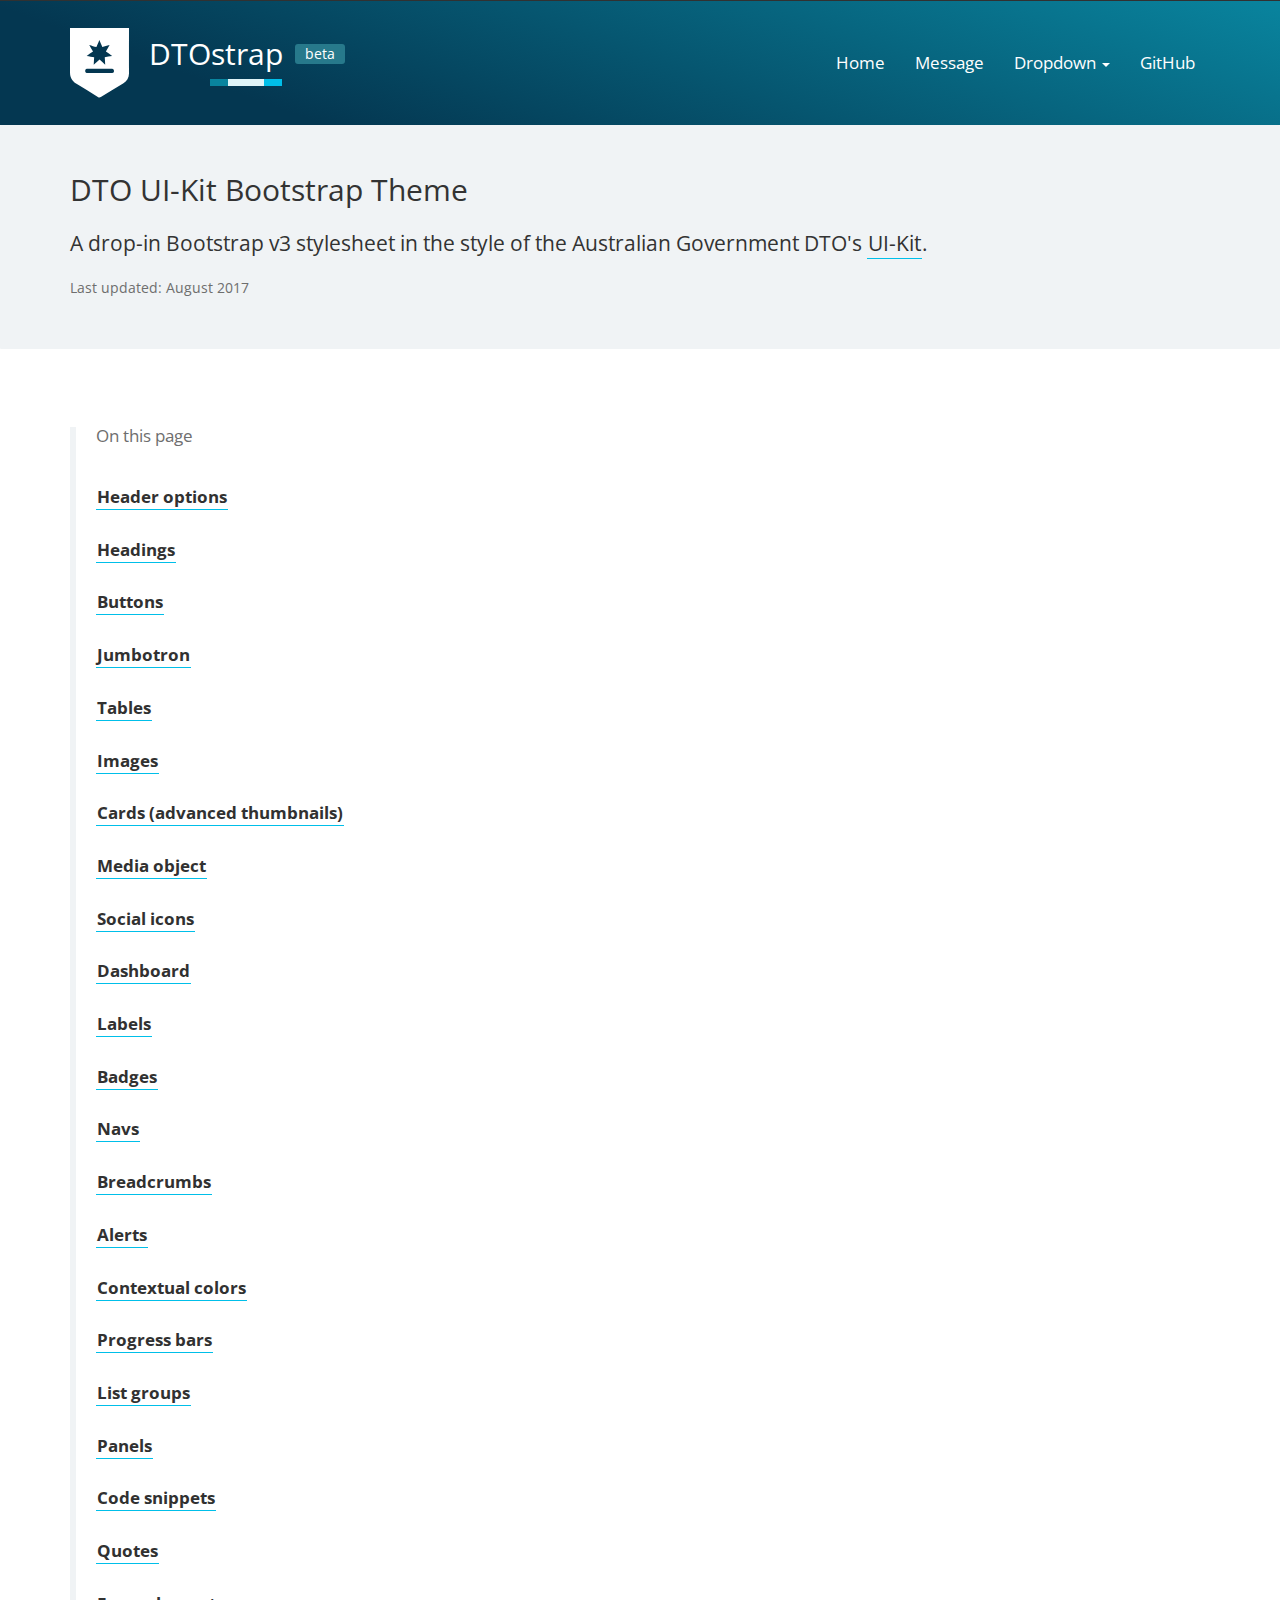
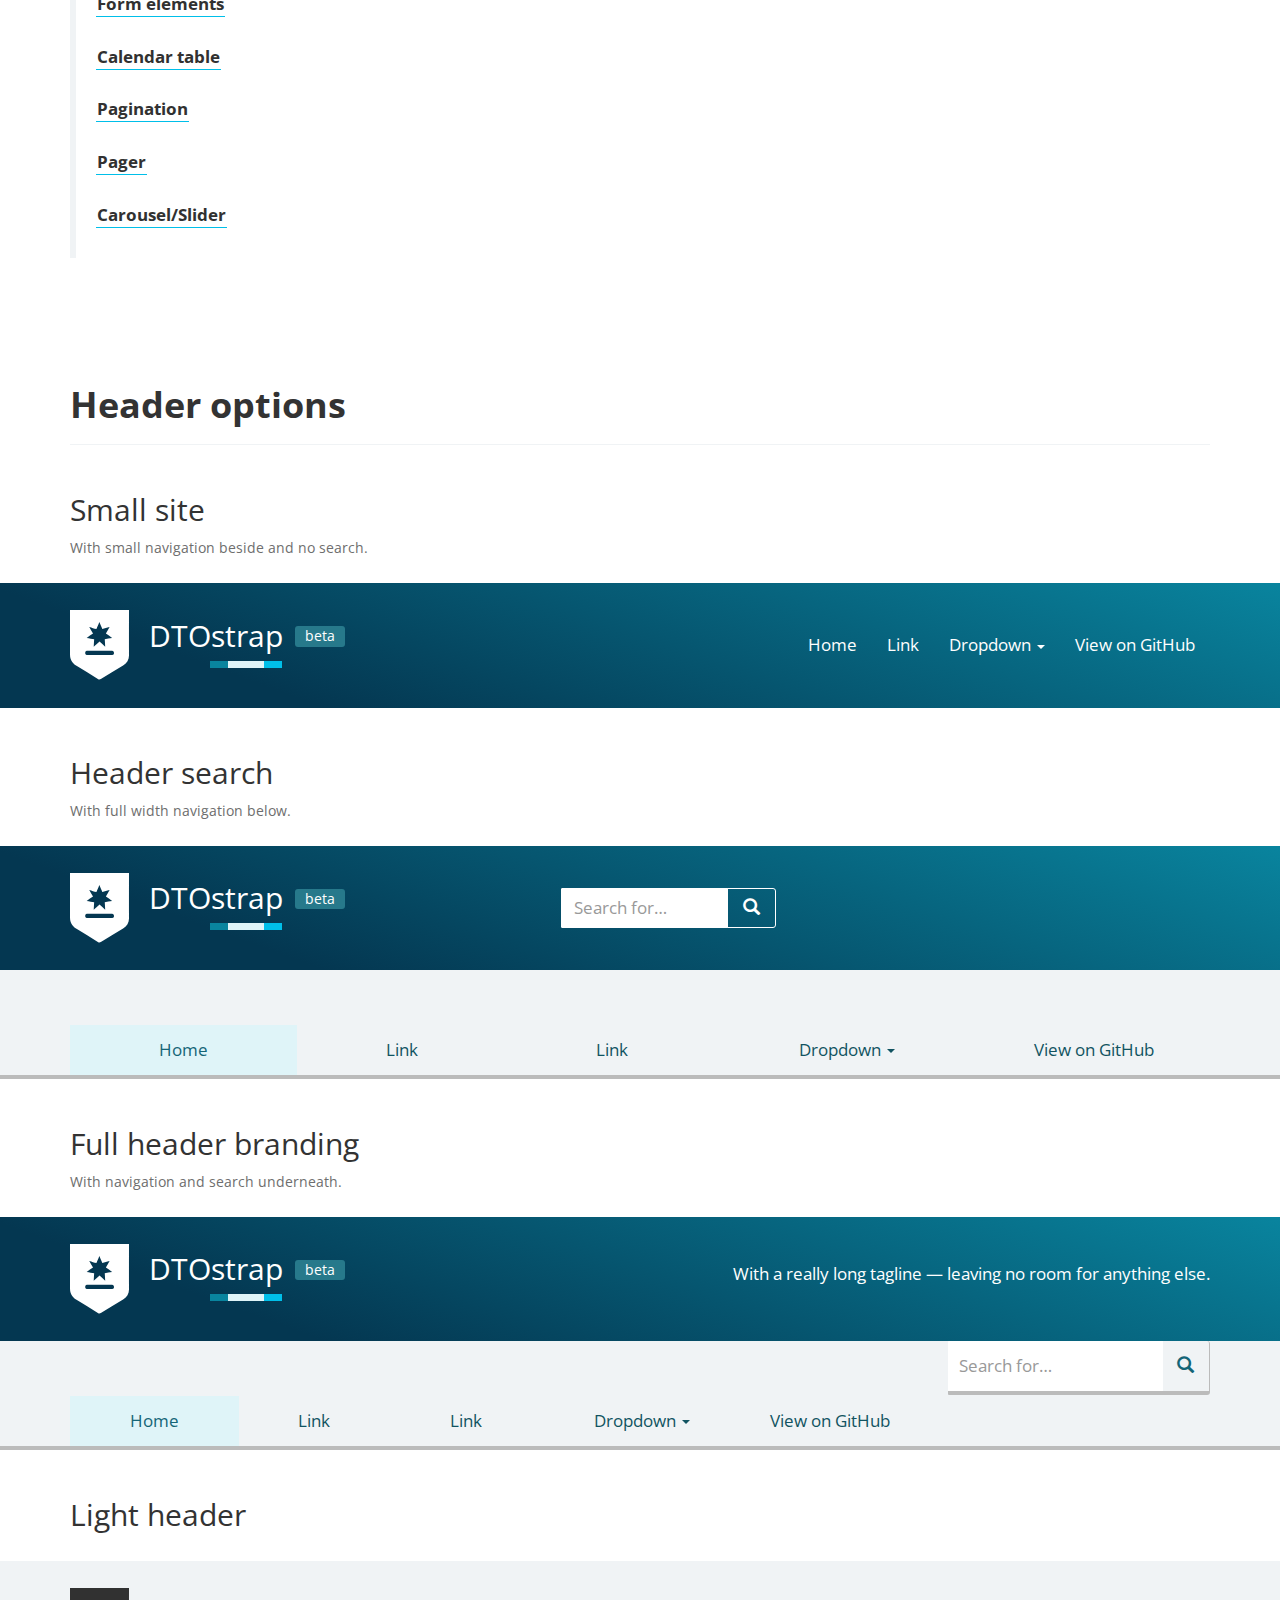
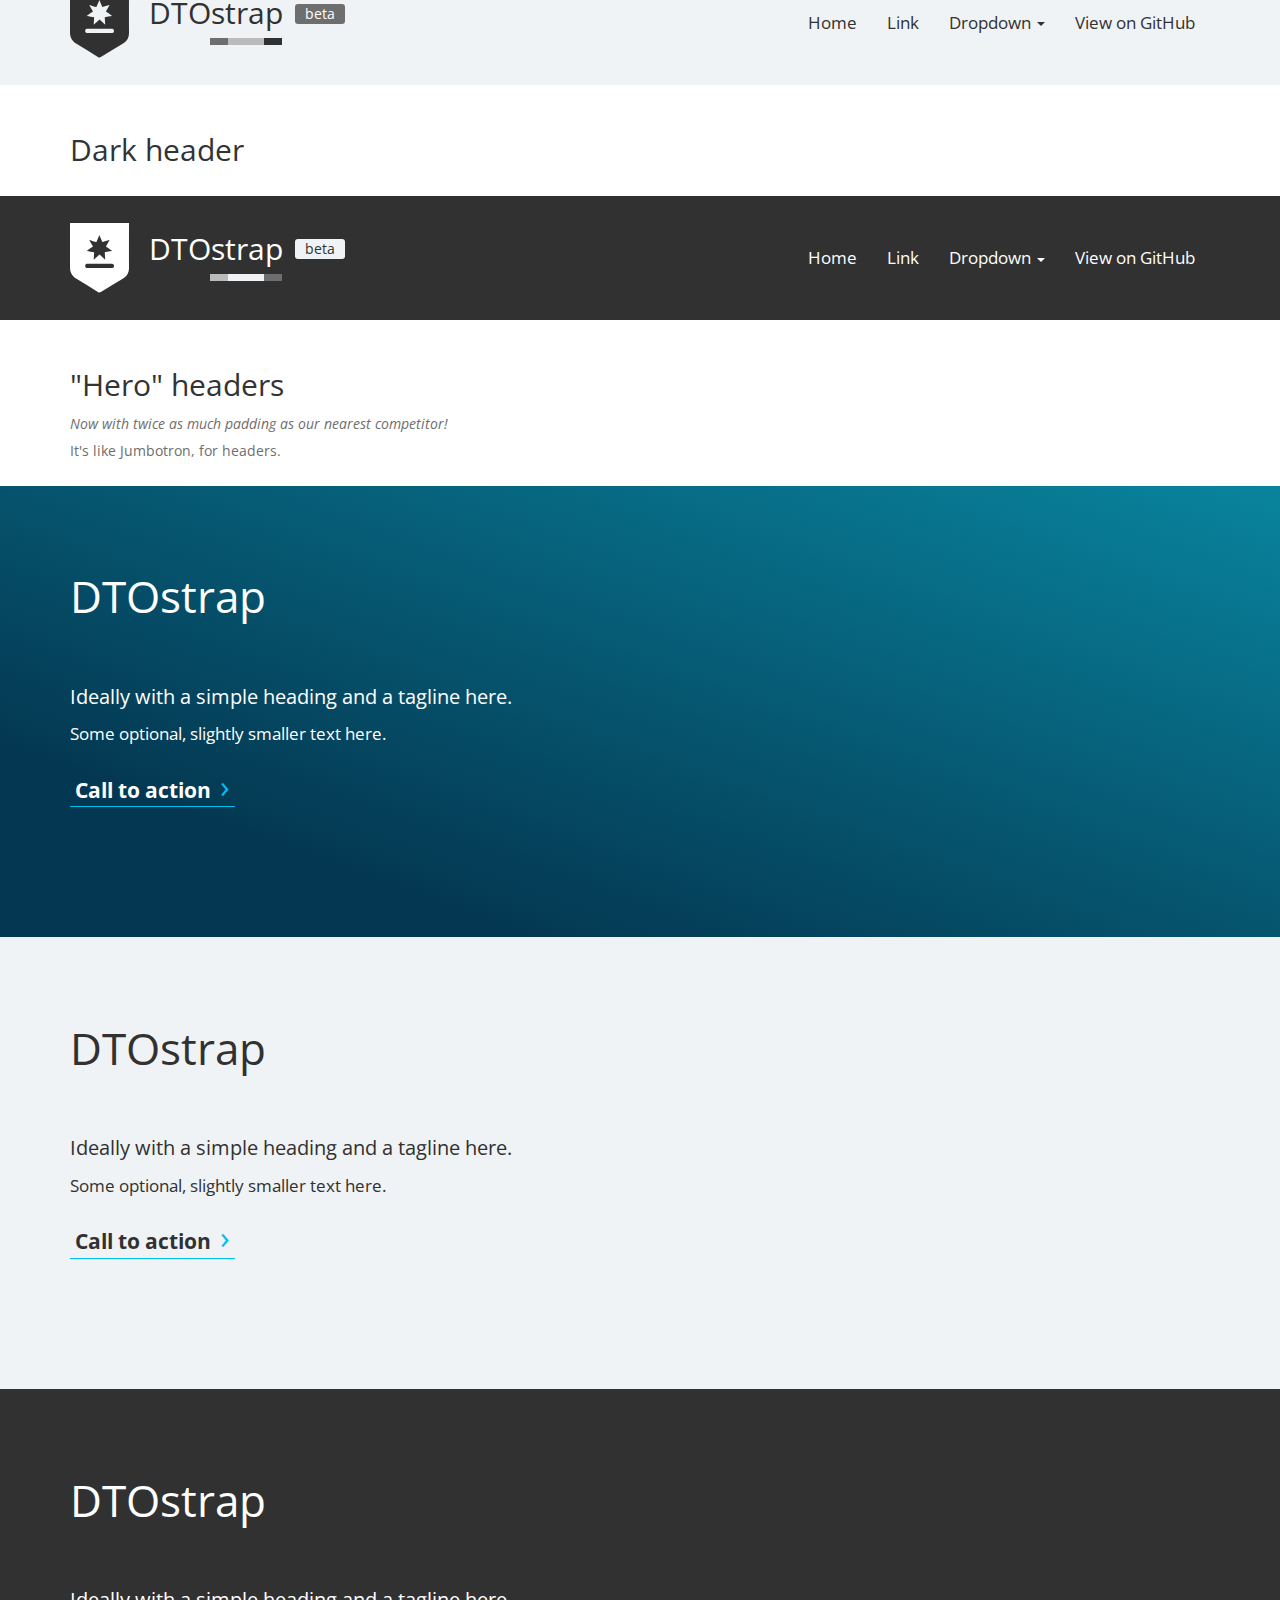
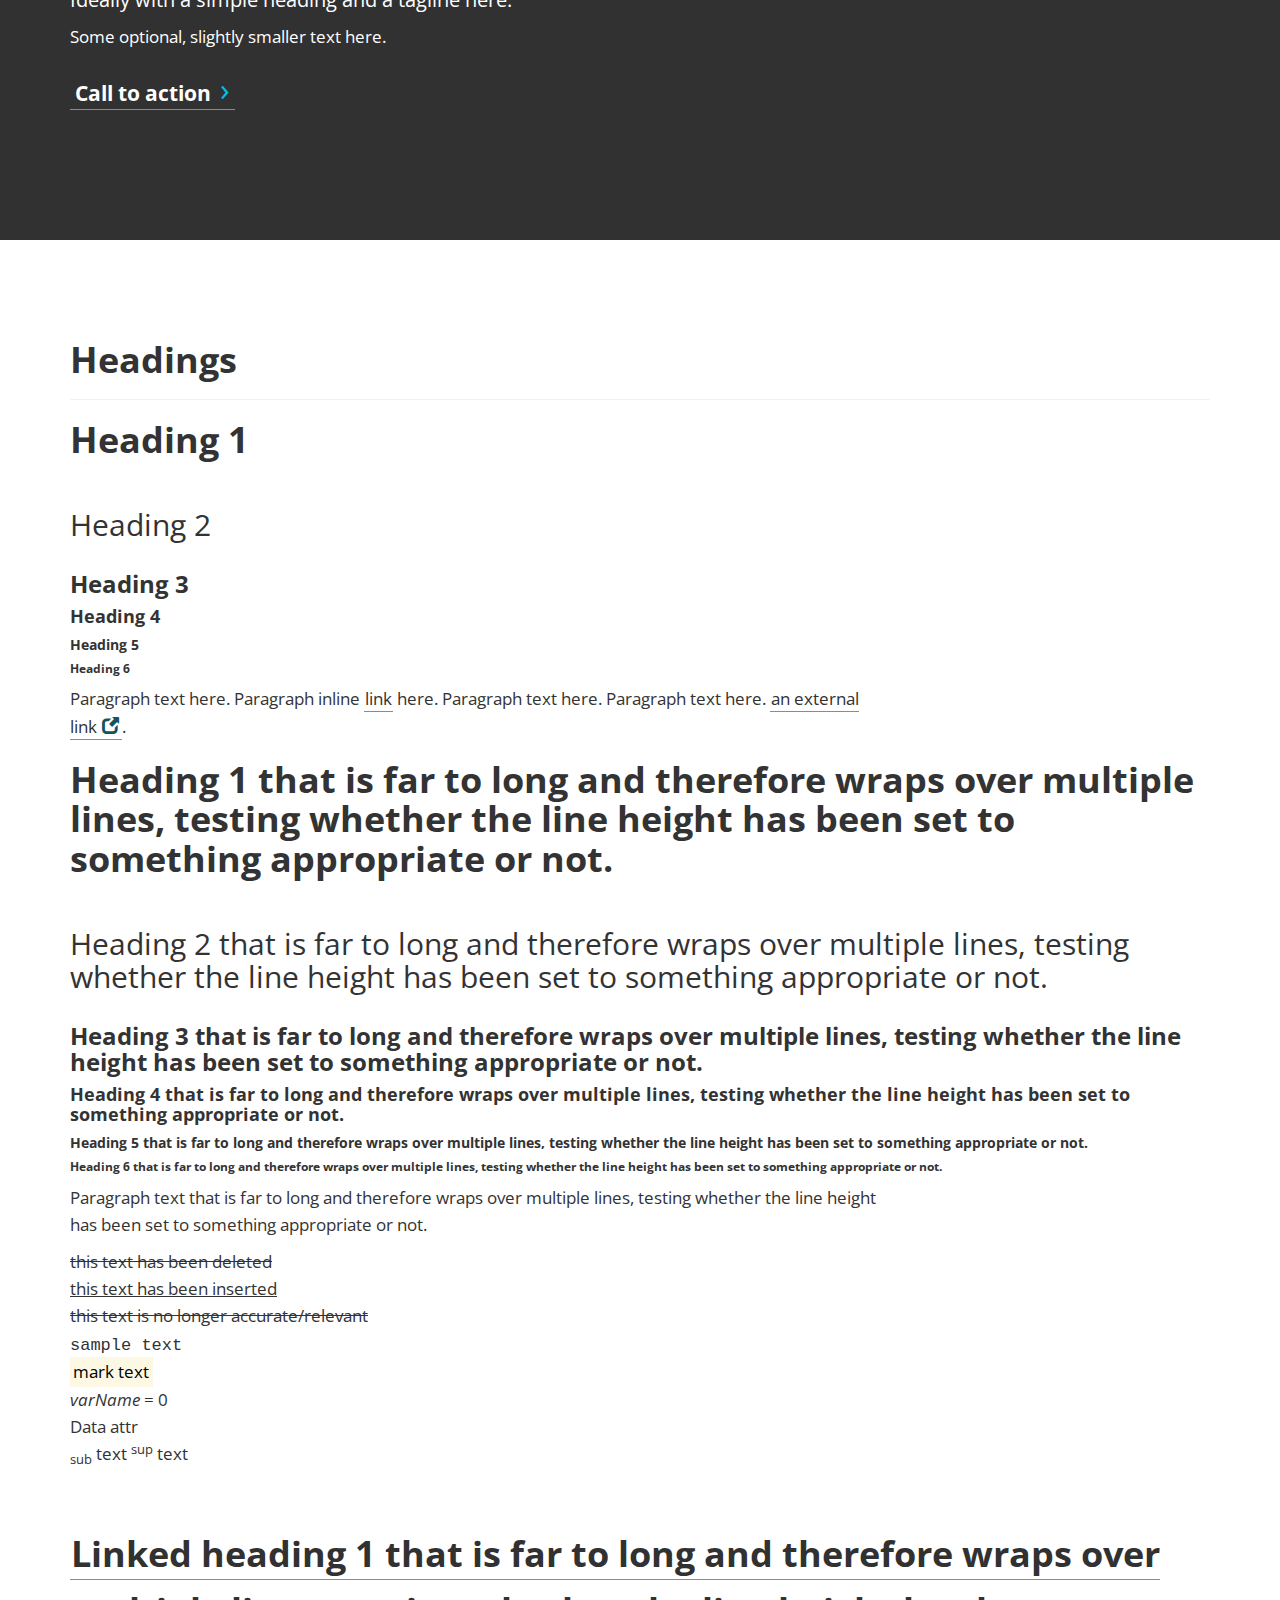
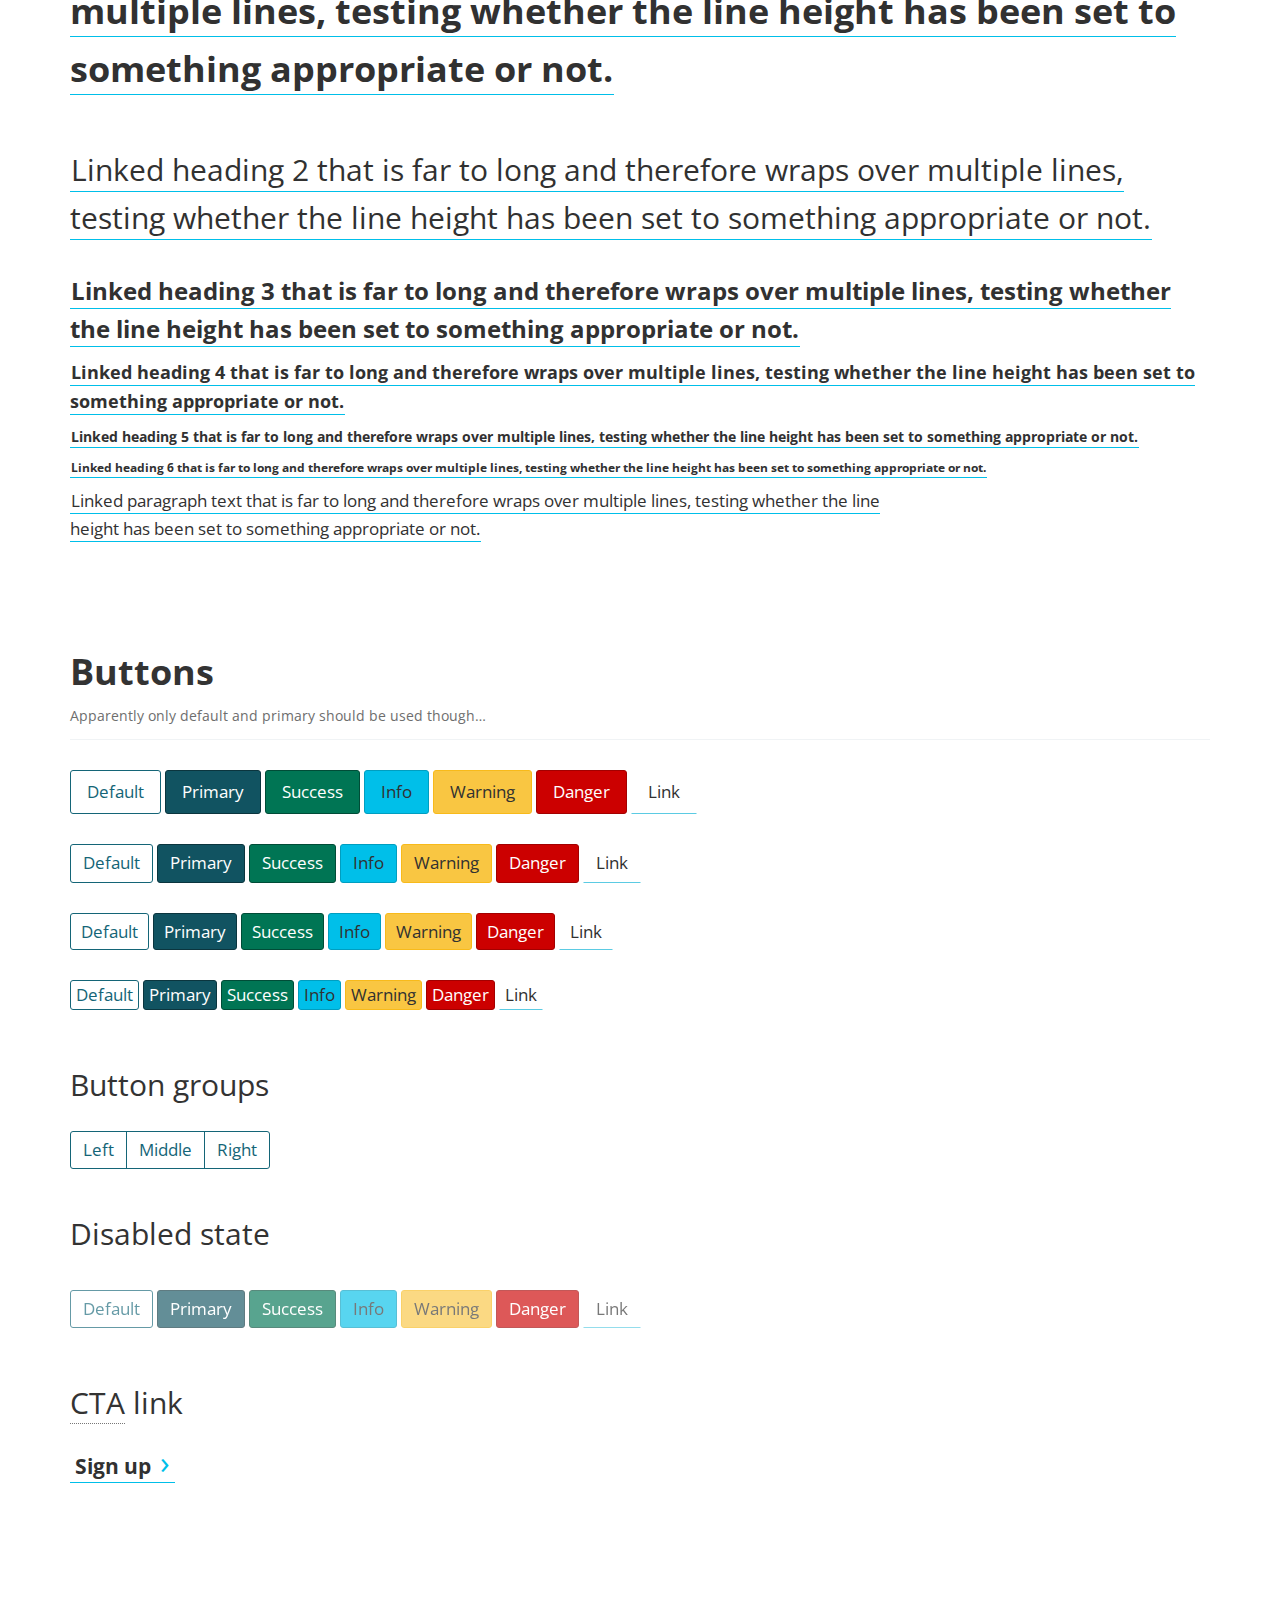
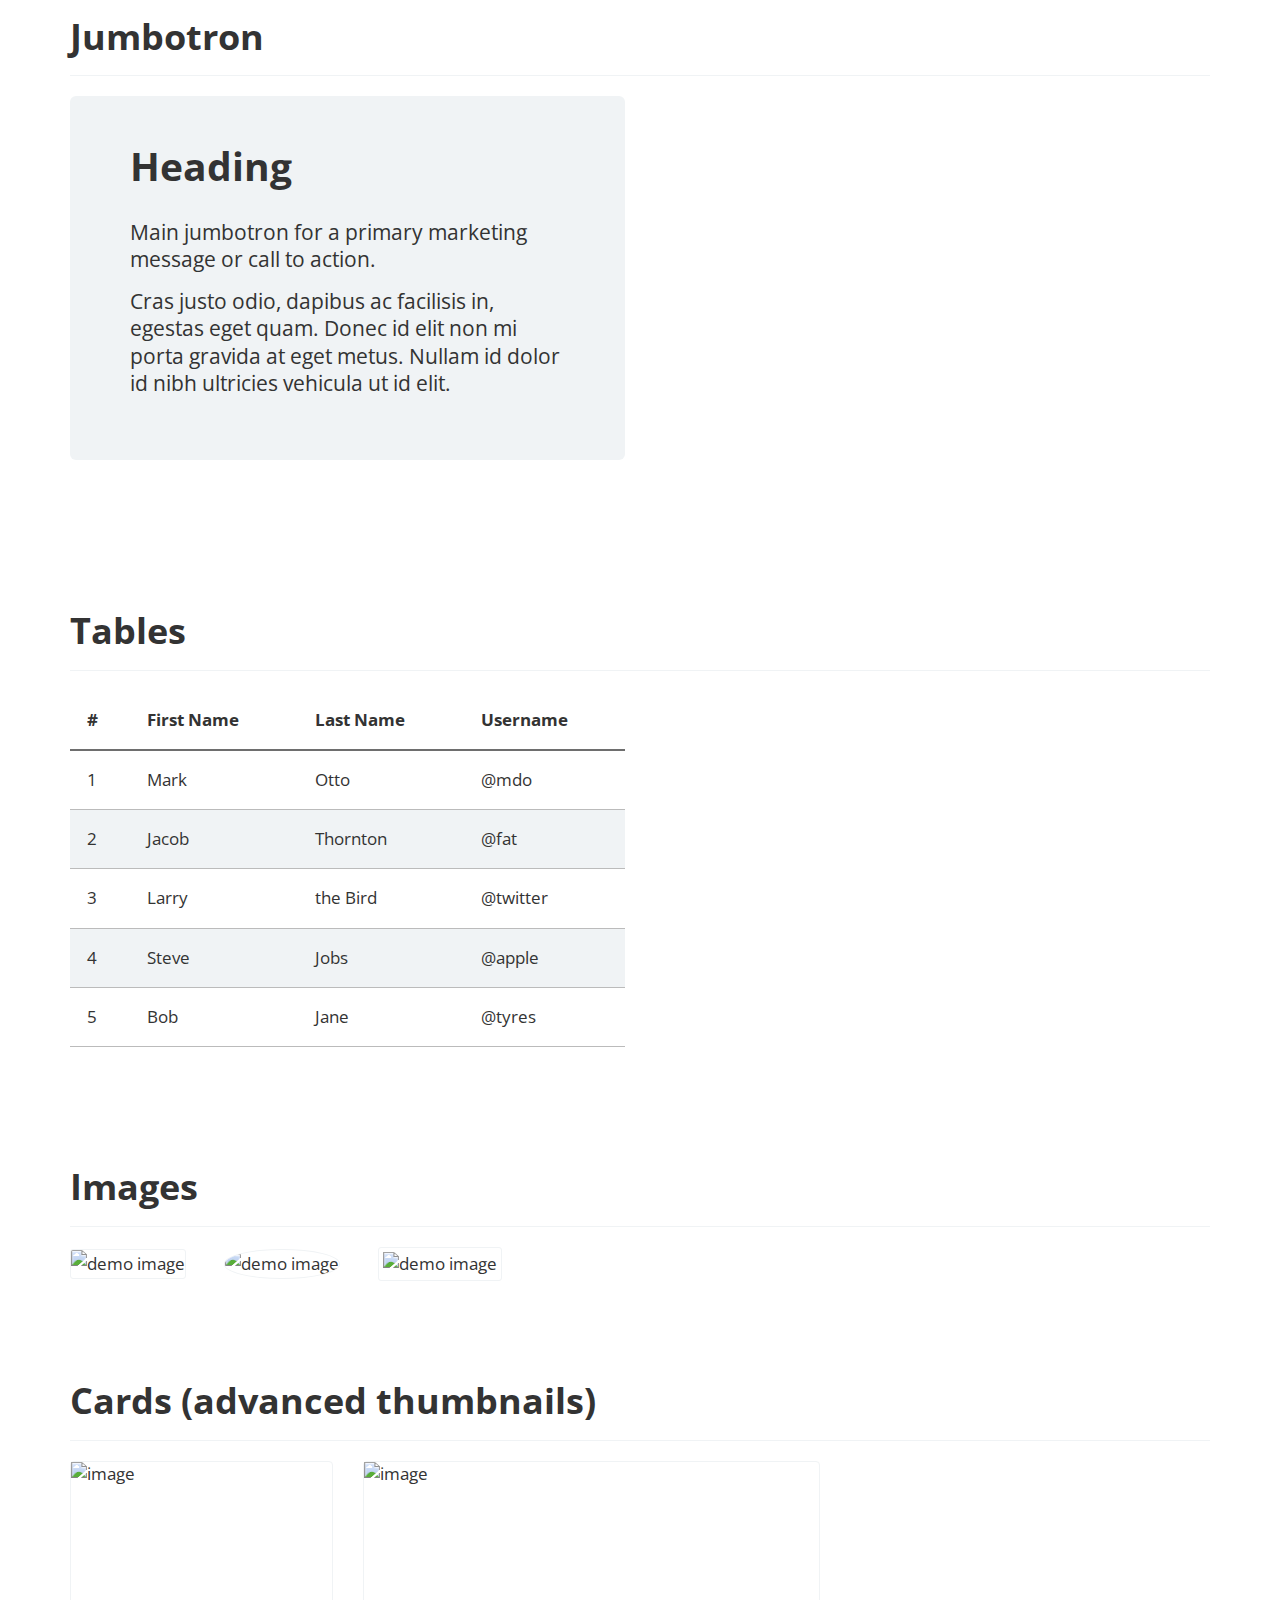
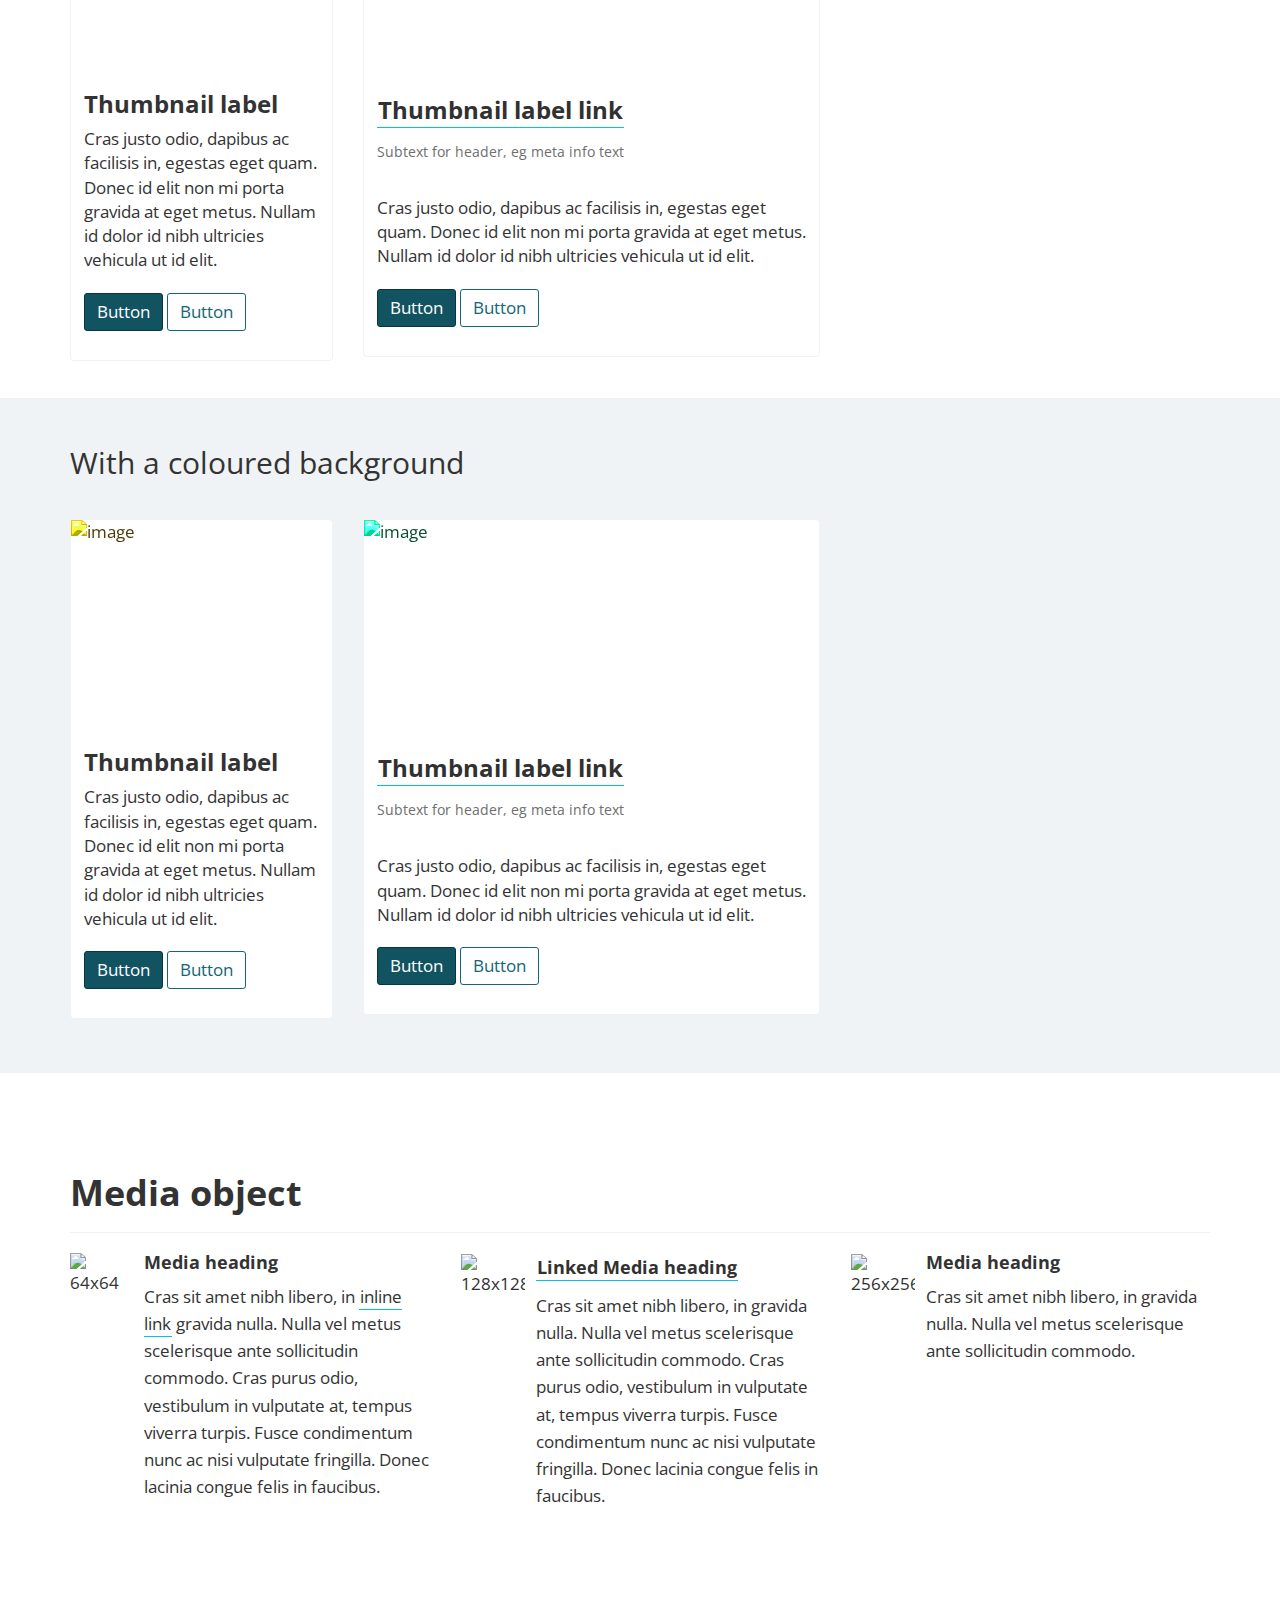
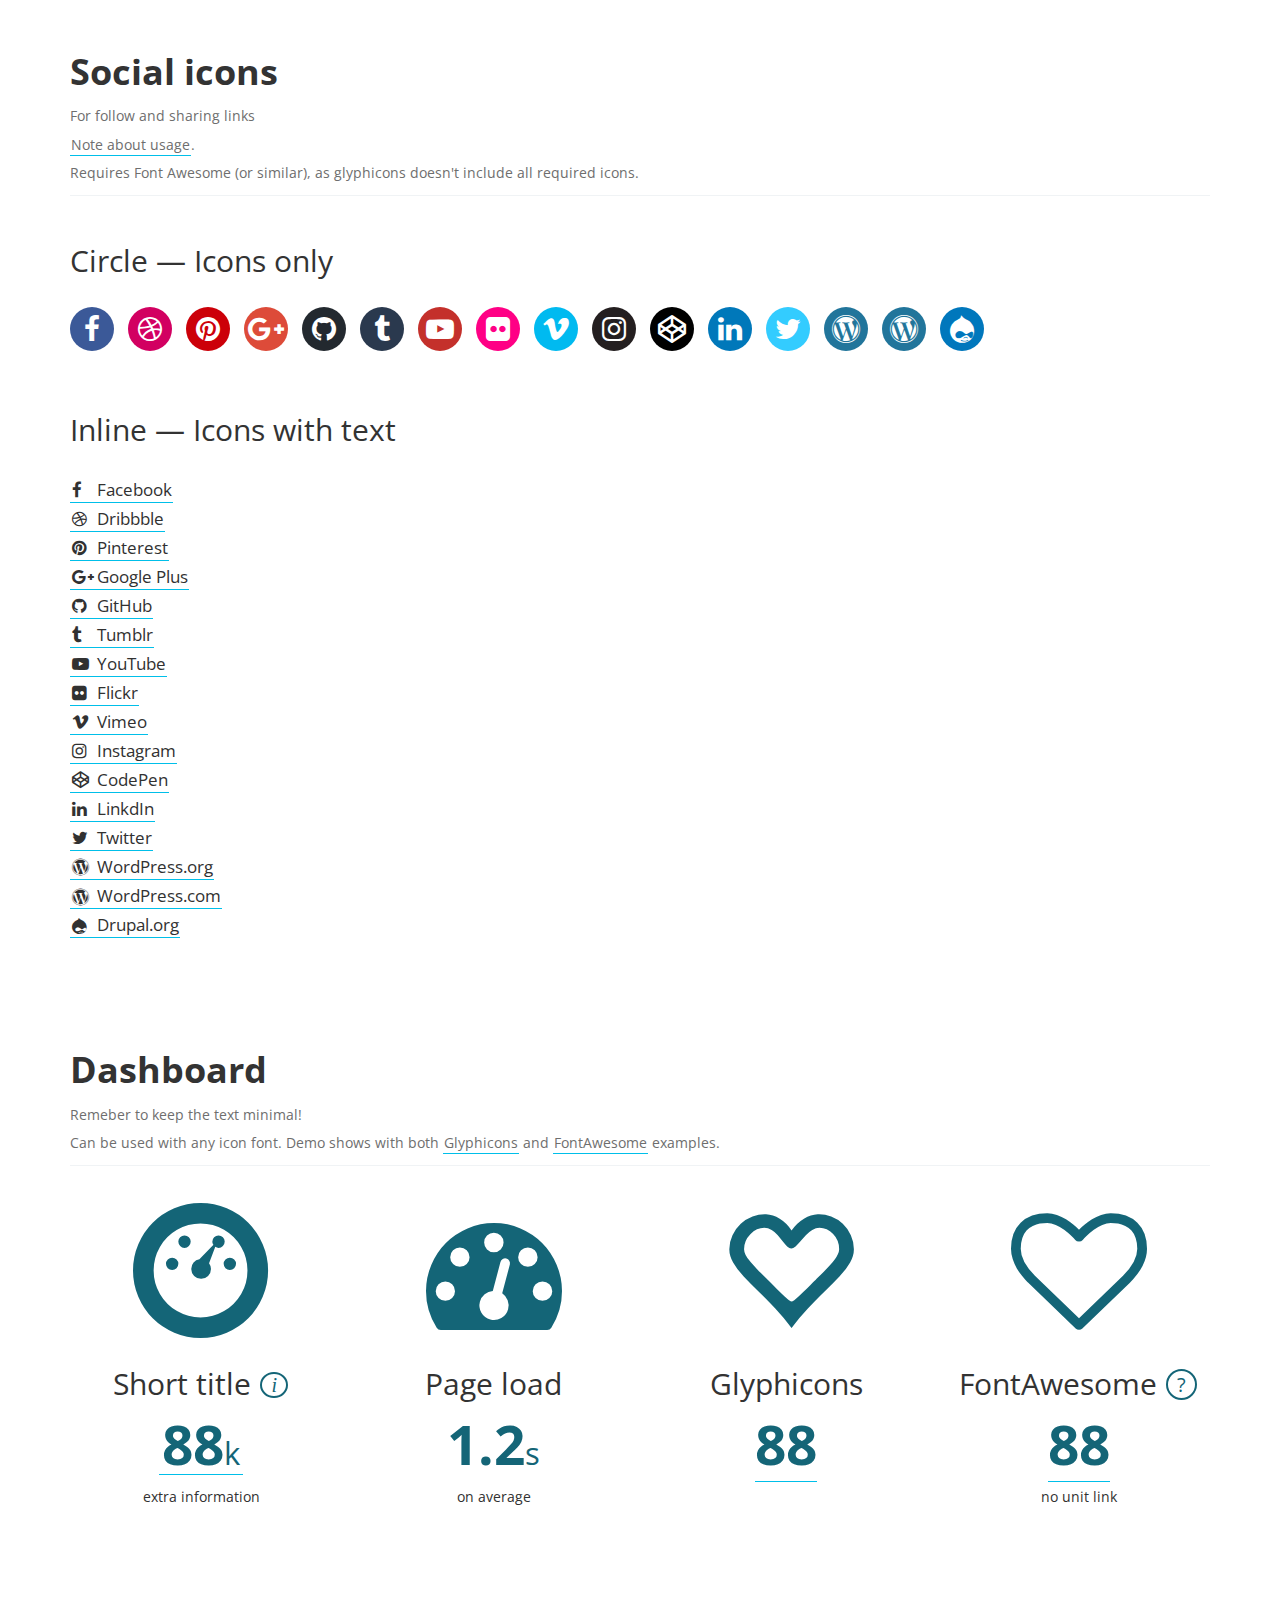
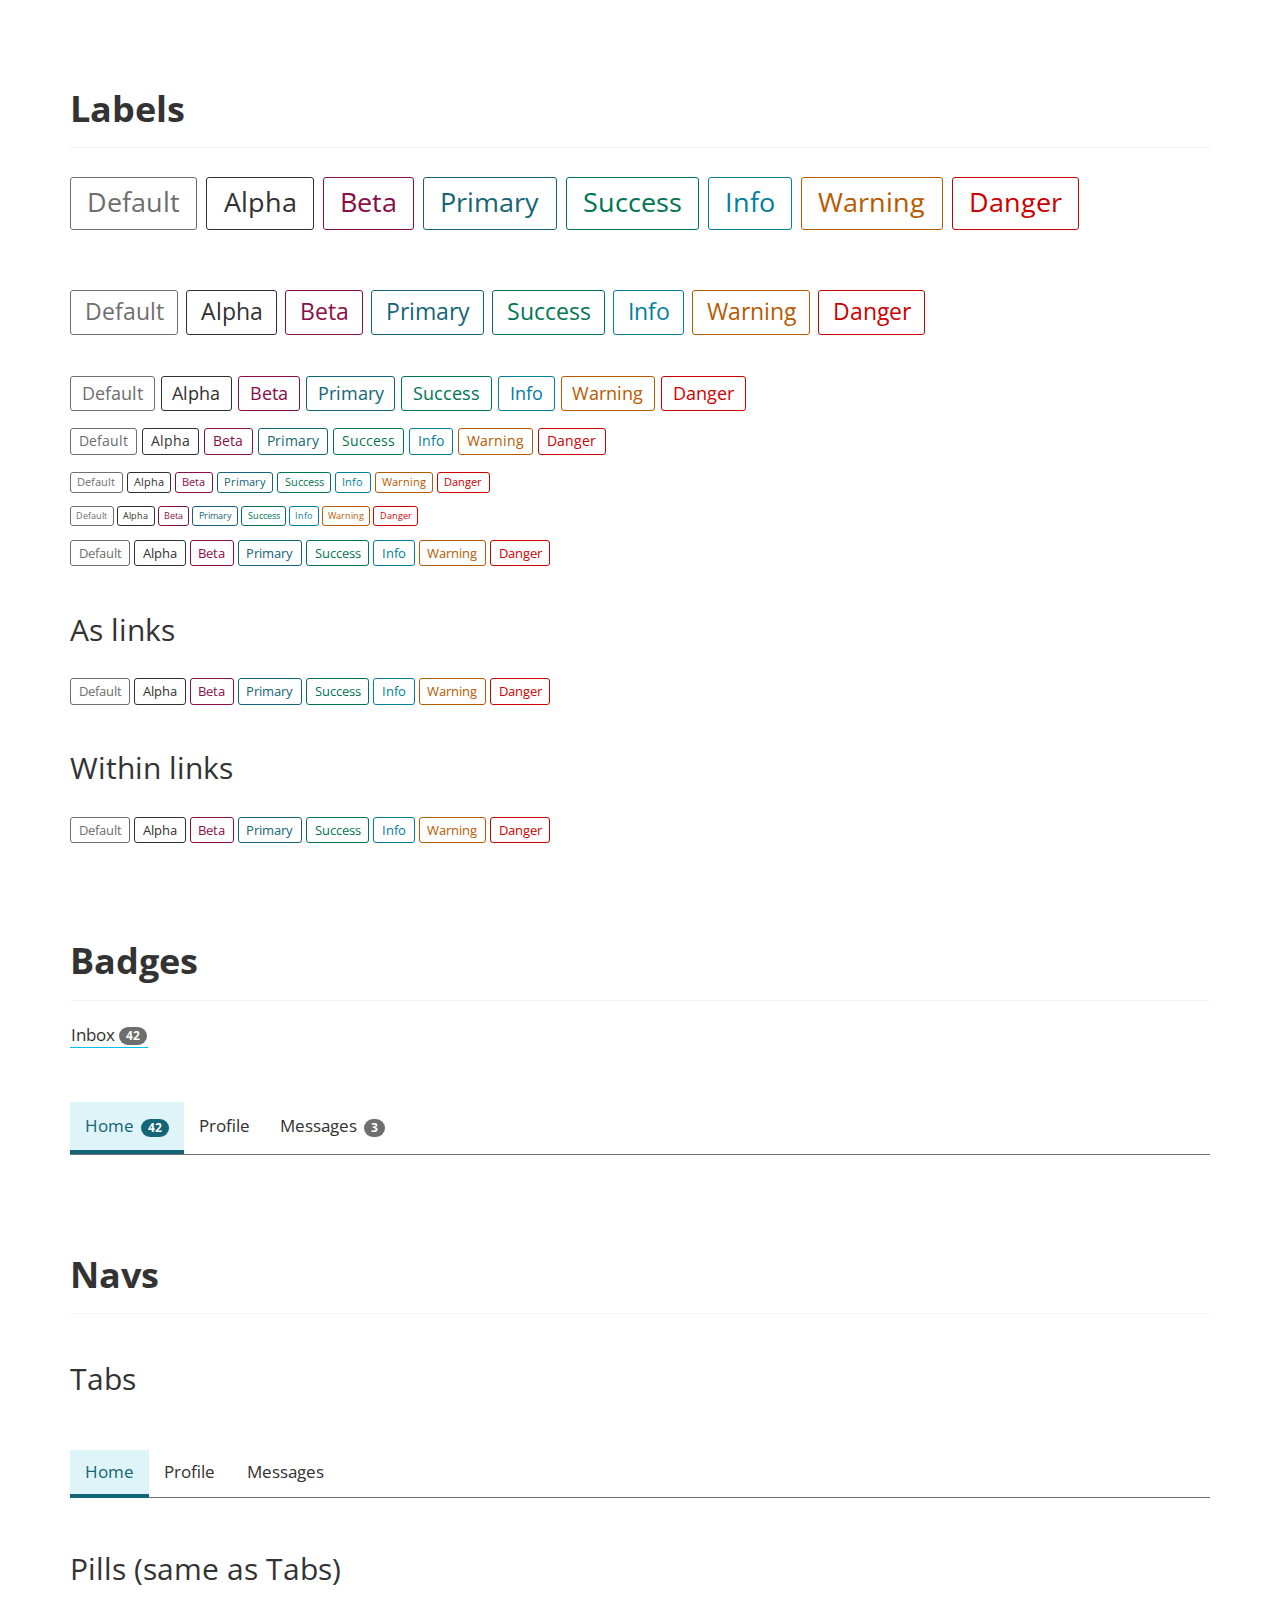
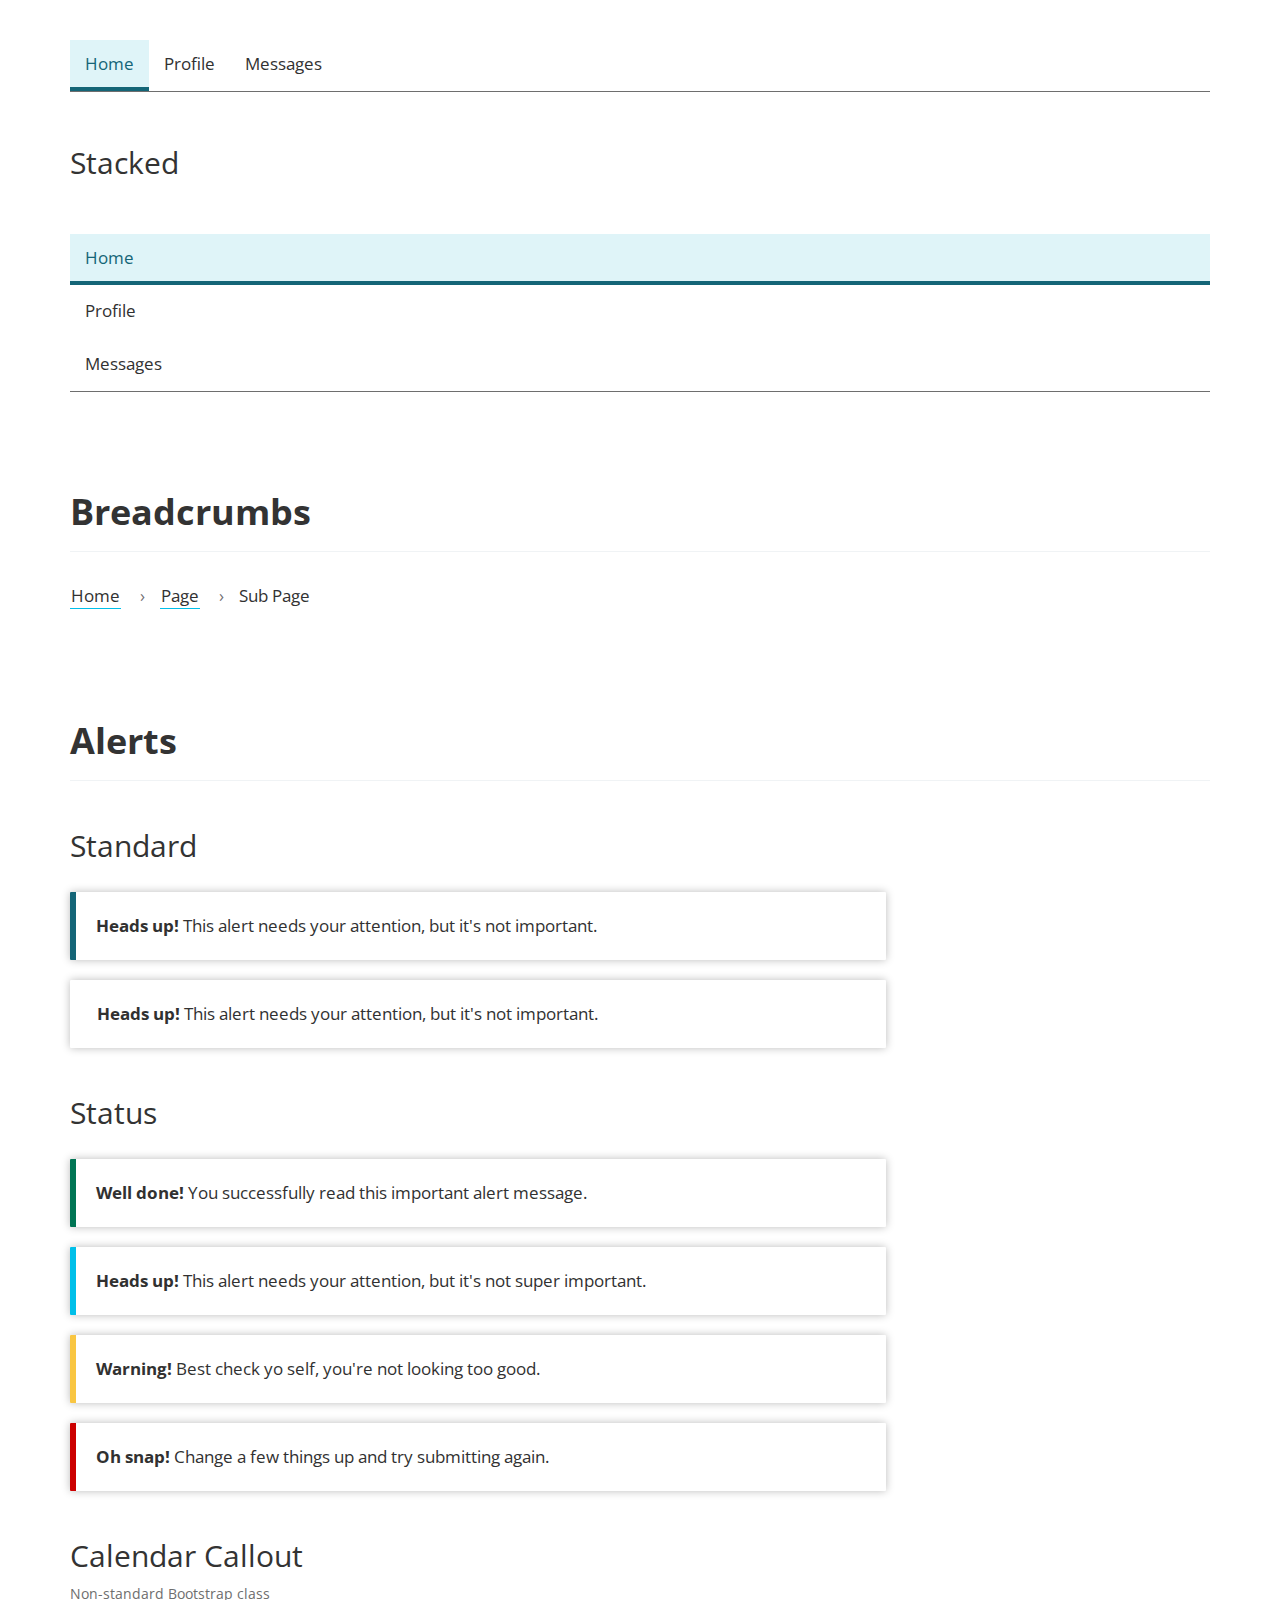
==== commit 991a8834: "Code/fIle tidy up + fixed some minor a11y issues" ====
--- a/index.html
+++ b/index.html
@@ -1,2100 +1,2101 @@
 
 <!DOCTYPE html>
 <html lang="en">
-  <head>
-    <meta charset="utf-8">
-    <meta http-equiv="X-UA-Compatible" content="IE=edge">
-    <meta name="viewport" content="width=device-width, initial-scale=1">
-    <link rel="preconnect" href="https://fonts.googleapis.com/" crossorigin>
-    <link rel="preconnect" href="https://cdnjs.cloudflare.com/" crossorigin>
-    <link rel="preload"    href="./css/dtostrap.css" as="style">
-    <link rel="preload"    href="https://cdnjs.cloudflare.com/ajax/libs/twitter-bootstrap/3.3.7/css/bootstrap.min.css" as="style">
-    <link rel="preload"    href="./img/govicon-white.svg" as="image">
-    <!--
-      Tip:
-      Preload resources you have high-confidence will be used in the current page.
-      Prefetch resources likely to be used for future navigations across multiple navigation boundaries.
-
-      More info:
-      https://www.smashingmagazine.com/2016/02/preload-what-is-it-good-for/
-
-      Issue:
-      Only supported by Chrome atm (http://caniuse.com/#feat=link-rel-preload)
-      and it seems external stylesheets are being loaded twice. ¯\_(ツ)_/¯
-    -->
-    <title>DTOstrap</title>
-
-    <!-- Favicons -->
-    <link rel="apple-touch-icon" sizes="180x180" href="./favicons/apple-touch-icon.png">
-    <link rel="manifest" href="./favicons/manifest.json">
-    <link rel="mask-icon" href="./favicons/safari-pinned-tab.svg" color="#146577">
-    <link rel="shortcut icon" href="./favicons/favicon.ico">
-    <meta name="msapplication-config" content="./favicons/browserconfig.xml">
-    <meta name="theme-color" content="#ffffff">
-
-    <!-- Bootstrap core CSS, inclues glyphicons -->
-    <link href="https://cdnjs.cloudflare.com/ajax/libs/twitter-bootstrap/3.3.7/css/bootstrap.min.css" rel="stylesheet">
-
-    <!-- Font Awesome, for social icons -->
-    <link href="https://cdnjs.cloudflare.com/ajax/libs/font-awesome/4.7.0/css/font-awesome.min.css" rel="stylesheet">
-
-    <!-- Open Sans from Google fonts -->
-    <link href="https://fonts.googleapis.com/css?family=Open+Sans:400,400i,700" rel="stylesheet">
-
-    <!-- Styles for this theme -->
-    <link href="./css/dtostrap.css" rel="stylesheet">
-
-    <!-- Styles for this demo - YOU DON'T NEED THIS -->
-    <link href="./css/demo.css" rel="stylesheet">
-  </head>
-
-  <body>
-    <div class="container-fluid skiplink text-center">
-      <div class="row">
-        <div class="col-md-12">
-          <a href="#content-jump" class="sr-only sr-only-focusable" id="skippy">
-            <span class="skiplink-text">Skip to main content</span>
-          </a>
-        </div>
-      </div>
-    </div>
-    <header class="navbar">
-      <div class="container">
-        <div class="row vcenter">
-          <div class="col-md-6 col-xs-12">
-            <div class="navbar-header">
-               <a href="/" class="brand navbar-left has-img vcenter">
-                 <img src="./img/govicon-white.svg" alt="logo" height="70">
-                 <h1 class="brand-heading style-line CoT-ignore">
-                   DTOstrap
-                   <span class="label">beta</span>
-                 </h1>
-               </a>
-            </div>
-          </div>
-          <div class="col-md-6 col-xs-12">
-            <button type="button" class="navbar-toggle collapsed" data-toggle="collapse" data-target="#main-menu" aria-expanded="false" aria-controls="navbar">
-              <span class="sr-only">Toggle navigation</span>
-              <span class="icon-bar"></span>
-              <span class="icon-bar"></span>
-              <span class="icon-bar"></span>
-            </button>
-            <nav class="navbar-collapse collapse" id="main-menu">
-              <ul class="nav navbar-nav navbar-right">
-                <li class="active"><a href="/">Home</a></li>
-                <li><a href="message.html">Message</a></li>
-                <li class="dropdown">
-                  <a href="#" class="dropdown-toggle" data-toggle="dropdown" role="button" aria-haspopup="true" aria-expanded="false">Dropdown <span class="caret"></span></a>
-                  <ul class="dropdown-menu">
-                    <li><a href="#">Action</a></li>
-                    <li><a href="#">Another action</a></li>
-                    <li><a href="#">Something else here</a></li>
-                    <li role="separator" class="divider"></li>
-                    <li class="dropdown-header">Nav header</li>
-                    <li><a href="#">Separated link</a></li>
-                    <li><a href="#">One more separated link</a></li>
-                  </ul>
-                </li>
-                <li><a href="https://github.com/fribibb/DTOstrap">GitHub</a></li>
-              </ul>
-            </nav><!--/.nav-collapse -->
-          </div>
-        </div>
-      </div>
-    </header>
-
-    <div class="jumbotron">
-      <div class="container" id="about">
-        <h2>
-          DTO UI-Kit Bootstrap Theme
-        </h2>
-        <p>
-          A drop-in Bootstrap v3 stylesheet in the style of the Australian Government DTO's <a href="https://gov-au-ui-kit.apps.staging.digital.gov.au/">UI-Kit</a>.
-        </p>
-        <small class="meta">
-          Last updated: <time datetime="2017-08-04">August 2017</time>
-        </small>
-      </div>
-    </div>
-
-    <div class="container" role="main">
-      <div class="row">
-        <div class="demo-ToC col-md-12">
-          <!--
-            JS will populate this,
-            ...because basically, I'm too lazy (🤔 efficient? 😛) to actually create the anchors in the content..
-          -->
-        </div>
-      </div>
-
-      <div class="page-header" id="content-jump">
-        <h1>Header options</h1>
-      </div>
-      <h2>Small site</h2>
-      <small>With small navigation beside and no search.</small>
-    </div> <!-- container -->
-
-    <header class="navbar">
-      <div class="container">
-        <div class="row vcenter">
-          <div class="col-md-6 col-xs-12">
-            <div class="navbar-header">
-               <a href="/" class="brand navbar-left has-img vcenter">
-                 <img src="./img/govicon-white.svg" alt="logo" height="70">
-                 <h1 class="brand-heading style-line CoT-ignore">
-                   DTOstrap
-                   <span class="label">beta</span>
-                 </h1>
-               </a>
-            </div>
-          </div>
-          <div class="col-md-6 col-xs-12">
-            <button type="button" class="navbar-toggle collapsed" data-toggle="collapse" data-target="#demo-menu-1" aria-expanded="false" aria-controls="navbar">
-              <span class="sr-only">Toggle navigation</span>
-              <span class="icon-bar"></span>
-              <span class="icon-bar"></span>
-              <span class="icon-bar"></span>
-            </button>
-            <nav class="navbar-collapse collapse" id="demo-menu-1">
-              <ul class="nav navbar-nav navbar-right">
-                <li class="active"><a href="/">Home</a></li>
-                <li><a href="#">Link</a></li>
-                <li class="dropdown">
-                  <a href="#" class="dropdown-toggle" data-toggle="dropdown" role="button" aria-haspopup="true" aria-expanded="false">Dropdown <span class="caret"></span></a>
-                  <ul class="dropdown-menu">
-                    <li><a href="#">Action</a></li>
-                    <li><a href="#">Another action</a></li>
-                    <li><a href="#">Something else here</a></li>
-                    <li role="separator" class="divider"></li>
-                    <li class="dropdown-header">Nav header</li>
-                    <li><a href="#">Separated link</a></li>
-                    <li><a href="#">One more separated link</a></li>
-                  </ul>
-                </li>
-                <li><a href="https://github.com/fribibb/DTOstrap">View on GitHub</a></li>
-              </ul>
-            </nav><!--/.nav-collapse -->
-          </div>
-        </div>
-      </div>
-    </header>
-
-
-    <div class="container" role="main">
-      <h2>Header search</h2>
-      <small>With full width navigation below.</small>
-    </div>
-
-    <header class="navbar">
-      <div class="container vcenter">
-        <div class="row">
-          <div class="col-md-8 col-sm-12">
-            <div class="navbar-header">
-               <a href="/" class="brand navbar-left has-img vcenter">
-                 <img src="./img/govicon-white.svg" alt="logo" height="70">
-                 <h1 class="brand-heading style-line CoT-ignore">
-                   DTOstrap
-                   <span class="label">beta</span>
-                 </h1>
-               </a>
-            </div>
-          </div>
-          <div class="col-md-4 col-sm-12">
-            <form class="input-group">
-              <input type="text" class="form-control" placeholder="Search for&hellip;">
-              <span class="input-group-btn">
-                <button class="btn btn-default" type="button"
-                        title="Awkward&hellip; this doesn&apos;t actually search, it&apos;s just a demo.">
-                  <i class="glyphicon glyphicon-search"></i>
-                  <span class="sr-only">Search</span>
-                </button>
-              </span>
-            </form>
-          </div>
-        </div>
-      </div>
-    </header>
-    <div class="main-nav">
-      <div class="container">
-        <div class="row">
-          <div class="col-md-12">
-            <button type="button" class="navbar-toggle collapsed" data-toggle="collapse" data-target="#demo-menu-2" aria-expanded="false" aria-controls="navbar">
-              <span class="sr-only">Toggle navigation</span>
-              <span class="icon-bar"></span>
-              <span class="icon-bar"></span>
-              <span class="icon-bar"></span>
-            </button>
-            <nav class="navbar-collapse collapse" id="demo-menu-2">
-              <ul class="nav navbar-nav nav-tabs nav-justified">
-                <li class="active"><a href="/">Home</a></li>
-                <li><a href="#">Link</a></li>
-                <li><a href="#">Link</a></li>
-                <li class="dropdown">
-                  <a href="#" class="dropdown-toggle" data-toggle="dropdown" role="button" aria-haspopup="true" aria-expanded="false">Dropdown <span class="caret"></span></a>
-                  <ul class="dropdown-menu">
-                    <li><a href="#">Action</a></li>
-                    <li><a href="#">Another action</a></li>
-                    <li><a href="#">Something else here</a></li>
-                    <li role="separator" class="divider"></li>
-                    <li class="dropdown-header">Nav header</li>
-                    <li><a href="#">Separated link</a></li>
-                    <li><a href="#">One more separated link</a></li>
-                  </ul>
-                </li>
-                <li><a href="https://github.com/fribibb/DTOstrap">View on GitHub</a></li>
-              </ul>
-            </nav><!--/.nav-collapse -->
-          </div>
-        </div>
-      </div>
-    </div>
-
-
-    <div class="container">
-      <h2>Full header branding</h2>
-      <small>With navigation and search underneath.</small>
-    </div> <!-- container -->
-
-    <header class="navbar">
-      <div class="container">
-        <div class="row vcenter">
-          <div class="col-md-6 col-sm-12">
-            <div class="navbar-header">
-               <a href="/" class="brand navbar-left has-img vcenter">
-                 <img src="./img/govicon-white.svg" alt="logo" height="70">
-                 <h1 class="brand-heading style-line CoT-ignore">
-                   DTOstrap
-                   <span class="label">beta</span>
-                 </h1>
-               </a>
-            </div>
-          </div>
-          <div class="col-md-6 col-sm-12">
-            <p class="tagline text-right">
-              With a really long tagline &mdash; leaving no room for anything else.
-            </p>
-          </div>
-        </div>
-      </div>
-    </header>
-    <div class="main-nav">
-      <div class="container">
-        <div class="row">
-          <div class="col-md-9">
-            <button type="button" class="navbar-toggle collapsed" data-toggle="collapse" data-target="#demo-menu-3" aria-expanded="false" aria-controls="navbar">
-              <span class="sr-only">Toggle navigation</span>
-              <span class="icon-bar"></span>
-              <span class="icon-bar"></span>
-              <span class="icon-bar"></span>
-            </button>
-            <nav class="navbar-collapse collapse" id="demo-menu-3">
-              <ul class="nav navbar-nav nav-tabs nav-justified">
-                <li class="active"><a href="/">Home</a></li>
-                <li><a href="#">Link</a></li>
-                <li><a href="#">Link</a></li>
-                <li class="dropdown">
-                  <a href="#" class="dropdown-toggle" data-toggle="dropdown" role="button" aria-haspopup="true" aria-expanded="false">Dropdown <span class="caret"></span></a>
-                  <ul class="dropdown-menu">
-                    <li><a href="#">Action</a></li>
-                    <li><a href="#">Another action</a></li>
-                    <li><a href="#">Something else here</a></li>
-                    <li role="separator" class="divider"></li>
-                    <li class="dropdown-header">Nav header</li>
-                    <li><a href="#">Separated link</a></li>
-                    <li><a href="#">One more separated link</a></li>
-                  </ul>
-                </li>
-                <li><a href="https://github.com/fribibb/DTOstrap">View on GitHub</a></li>
-              </ul>
-            </nav><!--/.nav-collapse -->
-          </div>
-          <div class="col-md-3">
-            <form class="input-group">
-              <input type="text" class="form-control" placeholder="Search for&hellip;">
-              <span class="input-group-btn">
-                <button class="btn btn-default" type="button"
-                        title="Awkward&hellip; this doesn&apos;t actually search, it&apos;s just a demo.">
-                  <i class="glyphicon glyphicon-search"></i>
-                  <span class="sr-only">Search</span>
-                </button>
-              </span>
-            </form>
-          </div>
-        </div>
-      </div>
-    </div>
-
-    <div class="container">
-      <h2>Light header</h2>
-    </div> <!-- container -->
-
-    <header class="navbar light">
-      <div class="container">
-        <div class="row vcenter">
-          <div class="col-md-6 col-xs-12">
-            <div class="navbar-header">
-               <a href="/" class="brand navbar-left has-img vcenter">
-                 <img src="./img/govicon-dark.svg" alt="logo" height="70">
-                 <h1 class="brand-heading style-line CoT-ignore">
-                   DTOstrap
-                   <span class="label">beta</span>
-                 </h1>
-               </a>
-            </div>
-          </div>
-          <div class="col-md-6 col-xs-12">
-            <button type="button" class="navbar-toggle collapsed" data-toggle="collapse" data-target="#demo-menu-4" aria-expanded="false" aria-controls="navbar">
-              <span class="sr-only">Toggle navigation</span>
-              <span class="icon-bar"></span>
-              <span class="icon-bar"></span>
-              <span class="icon-bar"></span>
-            </button>
-            <nav class="navbar-collapse collapse" id="demo-menu-4">
-              <ul class="nav navbar-nav navbar-right">
-                <li class="active"><a href="/">Home</a></li>
-                <li><a href="#">Link</a></li>
-                <li class="dropdown">
-                  <a href="#" class="dropdown-toggle" data-toggle="dropdown" role="button" aria-haspopup="true" aria-expanded="false">Dropdown <span class="caret"></span></a>
-                  <ul class="dropdown-menu">
-                    <li><a href="#">Action</a></li>
-                    <li><a href="#">Another action</a></li>
-                    <li><a href="#">Something else here</a></li>
-                    <li role="separator" class="divider"></li>
-                    <li class="dropdown-header">Nav header</li>
-                    <li><a href="#">Separated link</a></li>
-                    <li><a href="#">One more separated link</a></li>
-                  </ul>
-                </li>
-                <li><a href="https://github.com/fribibb/DTOstrap">View on GitHub</a></li>
-              </ul>
-            </nav><!--/.nav-collapse -->
-          </div>
-        </div>
-      </div>
-    </header>
-
-
-
-    <div class="container">
-      <h2>Dark header</h2>
-    </div> <!-- container -->
-
-    <header class="navbar dark">
-      <div class="container">
-        <div class="row vcenter">
-          <div class="col-md-6 col-xs-12">
-            <div class="navbar-header">
-               <a href="/" class="brand navbar-left has-img vcenter">
-                 <img src="./img/govicon-white.svg" alt="logo" height="70">
-                 <h1 class="brand-heading style-line CoT-ignore">
-                   DTOstrap
-                   <span class="label">beta</span>
-                 </h1>
-               </a>
-            </div>
-          </div>
-          <div class="col-md-6 col-xs-12">
-            <button type="button" class="navbar-toggle collapsed" data-toggle="collapse" data-target="#demo-menu-5" aria-expanded="false" aria-controls="navbar">
-              <span class="sr-only">Toggle navigation</span>
-              <span class="icon-bar"></span>
-              <span class="icon-bar"></span>
-              <span class="icon-bar"></span>
-            </button>
-            <nav class="navbar-collapse collapse" id="demo-menu-5">
-              <ul class="nav navbar-nav navbar-right">
-                <li class="active"><a href="/">Home</a></li>
-                <li><a href="#">Link</a></li>
-                <li class="dropdown">
-                  <a href="#" class="dropdown-toggle" data-toggle="dropdown" role="button" aria-haspopup="true" aria-expanded="false">Dropdown <span class="caret"></span></a>
-                  <ul class="dropdown-menu">
-                    <li><a href="#">Action</a></li>
-                    <li><a href="#">Another action</a></li>
-                    <li><a href="#">Something else here</a></li>
-                    <li role="separator" class="divider"></li>
-                    <li class="dropdown-header">Nav header</li>
-                    <li><a href="#">Separated link</a></li>
-                    <li><a href="#">One more separated link</a></li>
-                  </ul>
-                </li>
-                <li><a href="https://github.com/fribibb/DTOstrap">View on GitHub</a></li>
-              </ul>
-            </nav><!--/.nav-collapse -->
-          </div>
-        </div>
-      </div>
-    </header>
-
-
-
-
-
-    <div class="container">
-      <h2>&quot;Hero&quot; headers</h2>
-      <small>
-        <em>Now with twice as much padding as our nearest competitor!</em> <br>
-        It&apos;s like Jumbotron, for headers.
-      </small>
-    </div> <!-- container -->
-
-    <header class="navbar hero">
-      <div class="container">
-        <div class="row"> <!-- no vcenter on this one -->
-          <div class="col-md-12">
-            <div class="navbar-header">
-               <a href="/" class="brand navbar-left">
-                 <h1 class="brand-heading CoT-ignore">
-                   DTOstrap
-                 </h1>
-               </a>
-            </div>
-          </div>
-          <div class="col-md-12">
-            <p class="tagline">
-              Ideally with a simple heading and a tagline here.
-            </p>
-            <p>
-              Some optional, slightly smaller text here.
-            </p>
-            <p>
-              <a class="cta-link" href="#">Call to action</a>
-            </p>
-          </div>
-        </div>
-      </div>
-    </header>
-
-    <header class="navbar hero light">
-      <div class="container">
-        <div class="row"> <!-- no vcenter on this one -->
-          <div class="col-md-12">
-            <div class="navbar-header">
-               <a href="/" class="brand navbar-left">
-                 <h1 class="brand-heading CoT-ignore">
-                   DTOstrap
-                 </h1>
-               </a>
-            </div>
-          </div>
-          <div class="col-md-12">
-            <p class="tagline">
-              Ideally with a simple heading and a tagline here.
-            </p>
-            <p>
-              Some optional, slightly smaller text here.
-            </p>
-            <p>
-              <a class="cta-link" href="#">Call to action</a>
-            </p>
-          </div>
-        </div>
-      </div>
-    </header>
-
-    <header class="navbar hero dark">
-      <div class="container">
-        <div class="row"> <!-- no vcenter on this one -->
-          <div class="col-md-12">
-            <div class="navbar-header">
-               <a href="/" class="brand navbar-left">
-                 <h1 class="brand-heading CoT-ignore">
-                   DTOstrap
-                 </h1>
-               </a>
-            </div>
-          </div>
-          <div class="col-md-12">
-            <p class="tagline">
-              Ideally with a simple heading and a tagline here.
-            </p>
-            <p>
-              Some optional, slightly smaller text here.
-            </p>
-            <p>
-              <a class="cta-link" href="#">Call to action</a>
-            </p>
-          </div>
-        </div>
-      </div>
-    </header>
-
-
-
-
-    <div class="container" role="main">
-
-      <div class="row">
-        <div class="col-md-12">
-          <div class="page-header">
-            <h1>Headings</h1>
-          </div>
-          <h1 class="CoT-ignore">
-            Heading 1
-          </h1>
-          <h2>
-            Heading 2
-          </h2>
-          <h3>
-            Heading 3
-          </h3>
-          <h4>
-            Heading 4
-          </h4>
-          <h5>
-            Heading 5
-          </h5>
-          <h6>
-            Heading 6
-          </h6>
-
-          <p>
-            Paragraph text here. Paragraph inline <a href="#">link</a> here. Paragraph text here. Paragraph text here. <a href="https://www.w3.org/WAI/intro/aria" rel="external">an external link</a>.
-          </p>
-
-          <h1 class="CoT-ignore">
-            Heading 1 that is far to long and therefore wraps over multiple lines, testing whether the line height has been set to something appropriate or not.
-          </h1>
-          <h2>
-            Heading 2 that is far to long and therefore wraps over multiple lines, testing whether the line height has been set to something appropriate or not.
-          </h2>
-          <h3>
-            Heading 3 that is far to long and therefore wraps over multiple lines, testing whether the line height has been set to something appropriate or not.
-          </h3>
-          <h4>
-            Heading 4 that is far to long and therefore wraps over multiple lines, testing whether the line height has been set to something appropriate or not.
-          </h4>
-          <h5>
-            Heading 5 that is far to long and therefore wraps over multiple lines, testing whether the line height has been set to something appropriate or not.
-          </h5>
-          <h6>
-            Heading 6 that is far to long and therefore wraps over multiple lines, testing whether the line height has been set to something appropriate or not.
-          </h6>
-          <p>
-            Paragraph text that is far to long and therefore wraps over multiple lines, testing whether the line height has been set to something appropriate or not.
-          </p>
-          <p>
-            <del datetime="2017-08-04">this text has been deleted</del> <br>
-            <ins datetime="2017-08-04">this text has been inserted</ins>  <br>
-            <s>this text is no longer accurate/relevant</s> <br>
-            <samp>sample text</samp>  <br>
-            <mark>mark text</mark> <br>
-            <var>varName</var> = 0 <br>
-            <data value="123456789">Data attr</data> <br>
-            <sub>sub</sub> text <sup>sup</sup> text <br>
-          </p>
-
-          <br>
-
-          <h1 class="CoT-ignore">
-            <a href="#">Linked heading 1 that is far to long and therefore wraps over multiple lines, testing whether the line height has been set to something appropriate or not.</a>
-          </h1>
-          <h2>
-            <a href="#">Linked heading 2 that is far to long and therefore wraps over multiple lines, testing whether the line height has been set to something appropriate or not.</a>
-          </h2>
-          <h3>
-            <a href="#">Linked heading 3 that is far to long and therefore wraps over multiple lines, testing whether the line height has been set to something appropriate or not.</a>
-          </h3>
-          <h4>
-            <a href="#">Linked heading 4 that is far to long and therefore wraps over multiple lines, testing whether the line height has been set to something appropriate or not.</a>
-          </h4>
-          <h5>
-            <a href="#">Linked heading 5 that is far to long and therefore wraps over multiple lines, testing whether the line height has been set to something appropriate or not.</a>
-          </h5>
-          <h6>
-            <a href="#">Linked heading 6 that is far to long and therefore wraps over multiple lines, testing whether the line height has been set to something appropriate or not.</a>
-          </h6>
-          <p>
-            <a href="#">Linked paragraph text that is far to long and therefore wraps over multiple lines, testing whether the line height has been set to something appropriate or not.</a>
-          </p>
-        </div>
-      </div>
-
-
-      <div class="page-header">
-        <h1>Buttons</h1>
-        <small>Apparently only default and primary should be used though&hellip;</small>
-      </div>
-      <div class="row">
-        <div class="col-md-12">
-          <p>
-            <button type="button" class="btn btn-lg btn-default">Default</button>
-            <button type="button" class="btn btn-lg btn-primary">Primary</button>
-            <button type="button" class="btn btn-lg btn-success">Success</button>
-            <button type="button" class="btn btn-lg btn-info">Info</button>
-            <button type="button" class="btn btn-lg btn-warning">Warning</button>
-            <button type="button" class="btn btn-lg btn-danger">Danger</button>
-            <button type="button" class="btn btn-lg btn-link">Link</button>
-          </p>
-          <p>
-            <button type="button" class="btn btn-default">Default</button>
-            <button type="button" class="btn btn-primary">Primary</button>
-            <button type="button" class="btn btn-success">Success</button>
-            <button type="button" class="btn btn-info">Info</button>
-            <button type="button" class="btn btn-warning">Warning</button>
-            <button type="button" class="btn btn-danger">Danger</button>
-            <button type="button" class="btn btn-link">Link</button>
-          </p>
-          <p>
-            <button type="button" class="btn btn-sm btn-default">Default</button>
-            <button type="button" class="btn btn-sm btn-primary">Primary</button>
-            <button type="button" class="btn btn-sm btn-success">Success</button>
-            <button type="button" class="btn btn-sm btn-info">Info</button>
-            <button type="button" class="btn btn-sm btn-warning">Warning</button>
-            <button type="button" class="btn btn-sm btn-danger">Danger</button>
-            <button type="button" class="btn btn-sm btn-link">Link</button>
-          </p>
-          <p>
-            <button type="button" class="btn btn-xs btn-default">Default</button>
-            <button type="button" class="btn btn-xs btn-primary">Primary</button>
-            <button type="button" class="btn btn-xs btn-success">Success</button>
-            <button type="button" class="btn btn-xs btn-info">Info</button>
-            <button type="button" class="btn btn-xs btn-warning">Warning</button>
-            <button type="button" class="btn btn-xs btn-danger">Danger</button>
-            <button type="button" class="btn btn-xs btn-link">Link</button>
-          </p>
-          <h2>Button groups</h2>
-          <div class="btn-group" role="group" aria-label="&hellip;">
-            <button type="button" class="btn btn-default">Left</button>
-            <button type="button" class="btn btn-default">Middle</button>
-            <button type="button" class="btn btn-default">Right</button>
-          </div>
-          <h2>Disabled state</h2>
-          <p>
-            <button disabled type="button" class="btn btn-default">Default</button>
-            <button disabled type="button" class="btn btn-primary">Primary</button>
-            <button disabled type="button" class="btn btn-success">Success</button>
-            <button disabled type="button" class="btn btn-info">Info</button>
-            <button disabled type="button" class="btn btn-warning">Warning</button>
-            <button disabled type="button" class="btn btn-danger">Danger</button>
-            <button disabled type="button" class="btn btn-link">Link</button>
-          </p>
-          <h2><abbr title="Call to action">CTA</abbr> link</h2>
-          <a class="cta-link" href="#">Sign up</a>
-        </div>
-      </div> <!-- row -->
-
-
-      <div class="page-header">
-        <h1>Jumbotron</h1>
-      </div>
-      <div class="row">
-        <div class="col-md-6">
-          <div class="jumbotron">
-            <h1 class="CoT-ignore">Heading</h1>
-            <p>Main jumbotron for a primary marketing message or call to action.</p>
-            <p>Cras justo odio, dapibus ac facilisis in, egestas eget quam. Donec id elit non mi porta gravida at eget metus. Nullam id dolor id nibh ultricies vehicula ut id elit.</p>
-          </div>
-        </div>
-      </div> <!-- row -->
-
-      <div class="page-header">
-        <h1>Tables</h1>
-      </div>
-      <div class="row">
-        <div class="col-md-6">
-          <table class="table">
-            <thead>
-              <tr>
-                <th>#</th>
-                <th>First Name</th>
-                <th>Last Name</th>
-                <th>Username</th>
-              </tr>
-            </thead>
-            <tbody>
-              <tr>
-                <td>1</td>
-                <td>Mark</td>
-                <td>Otto</td>
-                <td>@mdo</td>
-              </tr>
-              <tr>
-                <td>2</td>
-                <td>Jacob</td>
-                <td>Thornton</td>
-                <td>@fat</td>
-              </tr>
-              <tr>
-                <td>3</td>
-                <td>Larry</td>
-                <td>the Bird</td>
-                <td>@twitter</td>
-              </tr>
-              <tr>
-                <td>4</td>
-                <td>Steve</td>
-                <td>Jobs</td>
-                <td>@apple</td>
-              </tr>
-              <tr>
-                <td>5</td>
-                <td>Bob</td>
-                <td>Jane</td>
-                <td>@tyres</td>
-              </tr>
-            </tbody>
-          </table>
-        </div>
-      </div> <!-- row -->
-
-      <div class="page-header">
-        <h1>Images</h1>
-      </div>
-      <div class="row">
-        <div class="col-sm-12">
-          <img src="https://placeholdit.imgix.net/~text?txtsize=19&bg=efefef&txtclr=333333&txt=200%C3%97200&w=200&h=200" class="img-rounded" alt="demo image">
-          <img src="https://placeholdit.imgix.net/~text?txtsize=19&bg=efefef&txtclr=333333&txt=200%C3%97200&w=200&h=200" class="img-circle" alt="demo image">
-          <img src="https://placeholdit.imgix.net/~text?txtsize=19&bg=efefef&txtclr=333333&txt=200%C3%97200&w=200&h=200" class="img-thumbnail" alt="demo image">
-        </div>
-      </div> <!-- row -->
-
-      <div class="page-header">
-        <h1>Cards (advanced thumbnails)</h1>
-      </div>
-      <div class="row">
-        <div class="col-sm-6 col-md-3">
-          <div class="thumbnail">
-            <img alt="image" src="https://placeholdit.imgix.net/~text?txtsize=50&bg=efefef&txtclr=333333&txt=image+&w=600&h=400&txttrack=0">
-            <div class="caption">
-              <h3>Thumbnail label</h3>
-              <p>Cras justo odio, dapibus ac facilisis in, egestas eget quam. Donec id elit non mi porta gravida at eget metus. Nullam id dolor id nibh ultricies vehicula ut id elit.</p>
-              <p>
-                <a href="#" class="btn btn-primary" role="button">Button</a>
-                <a href="#" class="btn btn-default" role="button">Button</a>
-              </p>
-            </div>
-          </div>
-        </div>
-        <div class="col-sm-6 col-md-5">
-          <div class="thumbnail">
-            <img alt="image" src="https://placeholdit.imgix.net/~text?txtsize=50&bg=efefef&txtclr=333333&txt=image+&w=744&h=400&txttrack=0">
-            <div class="caption">
-              <h3><a href="#">Thumbnail label link</a></h3>
-              <small>Subtext for header, eg meta info text</small>
-              <p>Cras justo odio, dapibus ac facilisis in, egestas eget quam. Donec id elit non mi porta gravida at eget metus. Nullam id dolor id nibh ultricies vehicula ut id elit.</p>
-              <p>
-                <a href="#" class="btn btn-primary" role="button">Button</a>
-                <a href="#" class="btn btn-default" role="button">Button</a>
-              </p>
-            </div>
-          </div>
-        </div>
-      </div> <!-- row -->
-    </div> <!-- container -->
-
-
-    <div class="coloured-background">
-      <div class="container">
-          <div class="page-header">
-            <h2>With a coloured background</h2>
-          </div>
-          <div class="row">
-            <div class="col-sm-6 col-md-3">
-              <div class="thumbnail">
-                <img alt="image" src="https://placeholdit.imgix.net/~text?txtsize=50&bg=efefef&txtclr=333333&txt=image+&w=600&h=400&txttrack=0">
-                <div class="caption">
-                  <h3>Thumbnail label</h3>
-                  <p>Cras justo odio, dapibus ac facilisis in, egestas eget quam. Donec id elit non mi porta gravida at eget metus. Nullam id dolor id nibh ultricies vehicula ut id elit.</p>
-                  <p>
-                    <a href="#" class="btn btn-primary" role="button">Button</a>
-                    <a href="#" class="btn btn-default" role="button">Button</a>
-                  </p>
-                </div>
-              </div>
-            </div>
-            <div class="col-sm-6 col-md-5">
-              <div class="thumbnail">
-                <img alt="image" src="https://placeholdit.imgix.net/~text?txtsize=50&bg=efefef&txtclr=333333&txt=image+&w=744&h=400&txttrack=0">
-                <div class="caption">
-                  <h3><a href="#">Thumbnail label link</a></h3>
-                  <small>Subtext for header, eg meta info text</small>
-                  <p>Cras justo odio, dapibus ac facilisis in, egestas eget quam. Donec id elit non mi porta gravida at eget metus. Nullam id dolor id nibh ultricies vehicula ut id elit.</p>
-                  <p>
-                    <a href="#" class="btn btn-primary" role="button">Button</a>
-                    <a href="#" class="btn btn-default" role="button">Button</a>
-                  </p>
-                </div>
-              </div>
-            </div>
-          </div>
-      </div> <!-- /container -->
-    </div>
-
-
-
-    <div class="container">
-      <div class="page-header">
-        <h1>Media object</h1>
-      </div>
-      <div class="row">
-        <div class="col-sm-12 col-md-6 col-lg-4">
-          <div class="media">
-            <div class="media-left">
-              <img alt="64x64" class="media-object" src="https://placeholdit.imgix.net/~text?txtsize=8&bg=efefef&txtclr=333333&txt=64%C3%9764&w=64&h=64" srcset="https://placeholdit.imgix.net/~text?txtsize=15&bg=efefef&txtclr=333333&txt=HiDPI%20of%2064&w=128&h=128 2x">
-            </div>
-            <div class="media-body">
-              <h4 class="media-heading">Media heading</h4>
-              Cras sit amet nibh libero, in <a href="#">inline link</a> gravida nulla. Nulla vel metus scelerisque ante sollicitudin commodo. Cras purus odio, vestibulum in vulputate at, tempus viverra turpis. Fusce condimentum nunc ac nisi vulputate fringilla. Donec lacinia congue felis in faucibus.
-            </div>
-          </div>
-        </div>
-        <div class="col-sm-12 col-md-6 col-lg-4">
-          <div class="media">
-            <div class="media-left">
-              <a href="#">
-                <img alt="128x128" class="media-object" src="https://placeholdit.imgix.net/~text?txtsize=8&bg=efefef&txtclr=333333&txt=128%C3%97128&w=128&h=128" srcset="https://placeholdit.imgix.net/~text?txtsize=25&bg=efefef&txtclr=333333&txt=HiDPI%20of%20128&w=256&h=256 2x">
-              </a>
-            </div>
-            <div class="media-body">
-              <h4 class="media-heading"><a href="#">Linked Media heading</a></h4>
-              Cras sit amet nibh libero, in gravida nulla. Nulla vel metus scelerisque ante sollicitudin commodo. Cras purus odio, vestibulum in vulputate at, tempus viverra turpis. Fusce condimentum nunc ac nisi vulputate fringilla. Donec lacinia congue felis in faucibus.
-            </div>
-          </div>
-        </div>
-        <div class="col-sm-12 col-md-6 col-lg-4">
-          <div class="media">
-            <div class="media-left">
-              <a href="#">
-                <img alt="256x256" class="media-object" src="https://placeholdit.imgix.net/~text?txtsize=8&bg=efefef&txtclr=333333&txt=256%C3%97256&w=256&h=256" srcset="https://placeholdit.imgix.net/~text?txtsize=40&bg=efefef&txtclr=333333&txt=HiDPI%20of%20256&w=512&h=512 2x">
-              </a>
-            </div>
-            <div class="media-body">
-              <h4 class="media-heading">Media heading</h4>
-              Cras sit amet nibh libero, in gravida nulla. Nulla vel metus scelerisque ante sollicitudin commodo.
-            </div>
-          </div>
-        </div>
-      </div>
-
-
-      <div class="page-header">
-        <h1>Social icons</h1>
-        <small>
-          For follow and sharing links <br>
-          <a href="https://bigmedium.com/ideas/no-mobile-share-buttons.html">Note about usage</a>.<br>
-          Requires Font Awesome (or similar), as glyphicons doesn't include all required icons.
-        </small>
-      </div>
-      <h2>Circle &mdash; Icons only</h2>
-      <div class="row">
-        <div class="col-md-12">
-          <ul class="social-media-links-circle">
-            <li>
-              <a title="Like DTOstrap on Facebook" data-toggle="tooltip" data-placement="top" href="https://facebook.com/DTOstrap">
-                <span class="sr-only">Like DTOstrap on Facebook</span>
-              </a>
-            </li>
-            <li>
-              <a title="Follow DTOstrap on Dribbble" data-toggle="tooltip" data-placement="top" href="https://dribbble.com/DTOstrap">
-                <span class="sr-only">Follow DTOstrap on Dribbble</span>
-              </a>
-            </li>
-            <li>
-              <a title="Follow DTOstrap on Pinterest" data-toggle="tooltip" data-placement="top" href="https://pinterest.com/DTOstrap">
-                <span class="sr-only">Follow DTOstrap on Pinterest</span>
-              </a>
-            </li>
-            <li>
-              <a title="Follow DTOstrap on Google Plus" data-toggle="tooltip" data-placement="top" href="https://plus.google.com/DTOstrap">
-                <span class="sr-only">Follow DTOstrap on Google Plus</span>
-              </a>
-            </li>
-            <li>
-              <a title="View DTOstrap on GitHub" data-toggle="tooltip" data-placement="top" href="https://github.com/DTOstrap">
-                <span class="sr-only">View DTOstrap on GitHub</span>
-              </a>
-            </li>
-            <li>
-              <a title="Follow DTOstrap on Tumblr" data-toggle="tooltip" data-placement="top" href="https://tumblr.com/DTOstrap">
-                <span class="sr-only">Follow DTOstrap on Tumblr</span>
-              </a>
-            </li>
-            <li>
-              <a title="Follow DTOstrap on YouTube" data-toggle="tooltip" data-placement="top" href="https://youtube.com/DTOstrap">
-                <span class="sr-only">Follow DTOstrap on YouTube</span>
-              </a>
-            </li>
-            <li>
-              <a title="Follow DTOstrap on Flickr" data-toggle="tooltip" data-placement="top" href="https://flickr.com/DTOstrap">
-                <span class="sr-only">Follow DTOstrap on Flickr</span>
-              </a>
-            </li>
-            <li>
-              <a title="Follow DTOstrap on Vimeo" data-toggle="tooltip" data-placement="top" href="https://vimeo.com/DTOstrap">
-                <span class="sr-only">Follow DTOstrap on Vimeo</span>
-              </a>
-            </li>
-            <li>
-              <a title="Follow DTOstrap on Instagram" data-toggle="tooltip" data-placement="top" href="https://instagram.com/DTOstrap">
-                <span class="sr-only">Follow DTOstrap on Instagram</span>
-              </a>
-            </li>
-            <li>
-              <a title="Follow DTOstrap on CodePen" data-toggle="tooltip" data-placement="top" href="https://codepen.io/DTOstrap">
-                <span class="sr-only">Follow DTOstrap on CodePen</span>
-              </a>
-            </li>
-            <li>
-              <a title="Follow DTOstrap on LinkedIn" data-toggle="tooltip" data-placement="top" href="https://linkedin.com/DTOstrap">
-                <span class="sr-only">Follow DTOstrap on LinkedIn</span>
-              </a>
-            </li>
-            <li>
-              <a title="Follow DTOstrap on Twitter" data-toggle="tooltip" data-placement="top" href="https://twitter.com/DTOstrap">
-                <span class="sr-only">Follow DTOstrap on Twitter</span>
-              </a>
-            </li>
-            <li>
-              <a title="View DTOstrap on WordPress.org" data-toggle="tooltip" data-placement="top" href="https://wordpress.org/DTOstrap">
-                <span class="sr-only">View DTOstrap on WordPress.org</span>
-              </a>
-            </li>
-            <li>
-              <a title="Follow DTOstrap on WordPress.com" data-toggle="tooltip" data-placement="top" href="https://wordpress.com/DTOstrap">
-                <span class="sr-only">Follow DTOstrap on WordPress.com</span>
-              </a>
-            </li>
-            <li>
-              <a title="Follow DTOstrap on Drupal.org" data-toggle="tooltip" data-placement="top" href="https://drupal.org/DTOstrap">
-                <span class="sr-only">Follow DTOstrap on Drupal.org</span>
-              </a>
-            </li>
-          </ul>
-        </div>
-      </div>
-      <h2>Inline &mdash; Icons with text</h2>
-      <div class="row">
-        <div class="col-md-12">
-          <ul class="social-media-links list-unstyled">
-            <li>
-              <a href="https://facebook.com/DTOstrap">Facebook</a>
-            </li>
-            <li>
-              <a href="https://dribbble.com/DTOstrap">Dribbble</a>
-            </li>
-            <li>
-              <a href="https://pinterest.com/DTOstrap">Pinterest</a>
-            </li>
-            <li>
-              <a href="https://plus.google.com/DTOstrap">Google Plus</a>
-            </li>
-            <li>
-              <a href="https://github.com/DTOstrap">GitHub</a>
-            </li>
-            <li>
-              <a href="https://tumblr.com/DTOstrap">Tumblr</a>
-            </li>
-            <li>
-              <a href="https://youtube.com/DTOstrap">YouTube</a>
-            </li>
-            <li>
-              <a href="https://flickr.com/DTOstrap">Flickr</a>
-            </li>
-            <li>
-              <a href="https://vimeo.com/DTOstrap">Vimeo</a>
-            </li>
-            <li>
-              <a href="https://instagram.com/DTOstrap">Instagram</a>
-            </li>
-            <li>
-              <a href="https://codepen.io/DTOstrap">CodePen</a>
-            </li>
-            <li>
-              <a href="https://linkedin.com/DTOstrap">LinkdIn</a>
-            </li>
-            <li>
-              <a href="https://twitter.com/DTOstrap">Twitter</a>
-            </li>
-            <li>
-              <a href="https://wordpress.org/DTOstrap">WordPress.org</a>
-            </li>
-            <li>
-              <a href="https://wordpress.com/DTOstrap">WordPress.com</a>
-            </li>
-            <li>
-              <a href="https://drupal.org/DTOstrap">Drupal.org</a>
-            </li>
-          </ul>
-        </div>
-      </div>
-
-
-      <div class="page-header">
-        <h1>Dashboard</h1>
-        <!-- icons: http://getbootstrap.com/components/ -->
-        <small>
-          Remeber to keep the text minimal! <br>
-          Can be used with any icon font. Demo shows with both <a href="http://getbootstrap.com/components/#glyphicons">Glyphicons</a> and <a href="http://fontawesome.io/icons/">FontAwesome</a> examples.<br>
-        </small>
-      </div>
-      <div class="row">
-        <div class="col-md-3 col-sm-6 text-center">
-          <div class="dashboard-item">
-            <i class="dashboard-icon glyphicon glyphicon-dashboard"></i>
-            <h2 class="dashboard-title">
-              Short title
-              <a tabindex="0" role="button" data-toggle="popover" class="dashboard-more-info" data-content="The definition for ________ goes right about here and will show in the popover." data-original-title="________ definition">
-                <span class="sr-only">View ________ definition</span>
-              </a>
-            </h2>
-            <span class="dashboard-highlight">
-              <a href="#">
-                <strong>88</strong>k
-              </a>
-            </span>
-            <small class="dashboard-extra">extra information</small>
-          </div>
-        </div>
-        <div class="col-md-3 col-sm-6 text-center">
-          <div class="dashboard-item">
-            <i class="dashboard-icon fa fa-tachometer"></i>
-            <h2 class="dashboard-title">
-              Page load
-            </h2>
-            <span class="dashboard-highlight">
-              <strong>1.2</strong>s
-            </span>
-            <small class="dashboard-extra">on average</small>
-          </div>
-        </div>
-        <div class="col-md-3 col-sm-6 text-center">
-          <div class="dashboard-item">
-            <i class="dashboard-icon glyphicon glyphicon-heart-empty"></i>
-            <h2 class="dashboard-title">
-              Glyphicons
-            </h2>
-            <span class="dashboard-highlight">
-              <strong>
-                <a href="#">
-                  88
-                </a>
-              </strong>
-            </span>
-          </div>
-        </div>
-        <div class="col-md-3 col-sm-6 text-center">
-          <div class="dashboard-item">
-            <i class="dashboard-icon fa fa-heart-o"></i>
-            <h2 class="dashboard-title">
-              FontAwesome
-              <a class="dashboard-more-info dashboard-more-info-qmark" tabindex="0" role="button" data-toggle="popover" data-content="The definition for ________ goes right about here and will show in the popover." data-original-title="________ definition">
-                <span class="sr-only">View ________ definition</span>
-              </a>
-            </h2>
-            <span class="dashboard-highlight">
-              <strong>
-                <a href="#">
-                  88
-                </a>
-              </strong>
-            </span>
-            <small class="dashboard-extra">no unit link</small>
-          </div>
-        </div>
-      </div>
-
-      <br />
-
-
-
-      <div class="page-header">
-        <h1>Labels</h1>
-      </div>
-      <h1 class="CoT-ignore">
-        <span class="label label-default">Default</span>
-        <span class="label label-alpha">Alpha</span>
-        <span class="label label-beta">Beta</span>
-        <span class="label label-primary">Primary</span>
-        <span class="label label-success">Success</span>
-        <span class="label label-info">Info</span>
-        <span class="label label-warning">Warning</span>
-        <span class="label label-danger">Danger</span>
-      </h1>
-      <h2>
-        <span class="label label-default">Default</span>
-        <span class="label label-alpha">Alpha</span>
-        <span class="label label-beta">Beta</span>
-        <span class="label label-primary">Primary</span>
-        <span class="label label-success">Success</span>
-        <span class="label label-info">Info</span>
-        <span class="label label-warning">Warning</span>
-        <span class="label label-danger">Danger</span>
-      </h2>
-      <h3>
-        <span class="label label-default">Default</span>
-        <span class="label label-alpha">Alpha</span>
-        <span class="label label-beta">Beta</span>
-        <span class="label label-primary">Primary</span>
-        <span class="label label-success">Success</span>
-        <span class="label label-info">Info</span>
-        <span class="label label-warning">Warning</span>
-        <span class="label label-danger">Danger</span>
-      </h3>
-      <h4>
-        <span class="label label-default">Default</span>
-        <span class="label label-alpha">Alpha</span>
-        <span class="label label-beta">Beta</span>
-        <span class="label label-primary">Primary</span>
-        <span class="label label-success">Success</span>
-        <span class="label label-info">Info</span>
-        <span class="label label-warning">Warning</span>
-        <span class="label label-danger">Danger</span>
-      </h4>
-      <h5>
-        <span class="label label-default">Default</span>
-        <span class="label label-alpha">Alpha</span>
-        <span class="label label-beta">Beta</span>
-        <span class="label label-primary">Primary</span>
-        <span class="label label-success">Success</span>
-        <span class="label label-info">Info</span>
-        <span class="label label-warning">Warning</span>
-        <span class="label label-danger">Danger</span>
-      </h5>
-      <h6>
-        <span class="label label-default">Default</span>
-        <span class="label label-alpha">Alpha</span>
-        <span class="label label-beta">Beta</span>
-        <span class="label label-primary">Primary</span>
-        <span class="label label-success">Success</span>
-        <span class="label label-info">Info</span>
-        <span class="label label-warning">Warning</span>
-        <span class="label label-danger">Danger</span>
-      </h6>
-      <p>
-        <span class="label label-default">Default</span>
-        <span class="label label-alpha">Alpha</span>
-        <span class="label label-beta">Beta</span>
-        <span class="label label-primary">Primary</span>
-        <span class="label label-success">Success</span>
-        <span class="label label-info">Info</span>
-        <span class="label label-warning">Warning</span>
-        <span class="label label-danger">Danger</span>
-      </p>
-
-      <h2>As links</h2>
-      <a href="#" class="label label-default">Default</a>
-      <a href="#" class="label label-alpha">Alpha</a>
-      <a href="#" class="label label-beta">Beta</a>
-      <a href="#" class="label label-primary">Primary</a>
-      <a href="#" class="label label-success">Success</a>
-      <a href="#" class="label label-info">Info</a>
-      <a href="#" class="label label-warning">Warning</a>
-      <a href="#" class="label label-danger">Danger</a>
-
-      <h2>Within links</h2>
-      <a href="#">
-        <span class="label label-default">Default</span>
-      </a>
-      <a href="#">
-        <span class="label label-alpha">Alpha</span>
-      </a>
-      <a href="#">
-        <span class="label label-beta">Beta</span>
-      </a>
-      <a href="#">
-        <span class="label label-primary">Primary</span>
-      </a>
-      <a href="#">
-        <span class="label label-success">Success</span>
-      </a>
-      <a href="#">
-        <span class="label label-info">Info</span>
-      </a>
-      <a href="#">
-        <span class="label label-warning">Warning</span>
-      </a>
-      <a href="#">
-        <span class="label label-danger">Danger</span>
-      </a>
-
-
-
-
-      <div class="page-header">
-        <h1>Badges</h1>
-      </div>
-      <p>
-        <a href="#">Inbox <span class="badge">42</span></a>
-      </p>
-      <ul class="nav nav-pills" role="tablist">
-        <li role="presentation" class="active"><a href="#">Home <span class="badge">42</span></a></li>
-        <li role="presentation"><a href="#">Profile</a></li>
-        <li role="presentation"><a href="#">Messages <span class="badge">3</span></a></li>
-      </ul>
-
-
-
-      <div class="page-header">
-        <h1>Navs</h1>
-      </div>
-      <h2>Tabs</h2>
-      <ul class="nav nav-tabs" role="tablist">
-        <li role="presentation" class="active"><a href="#">Home</a></li>
-        <li role="presentation"><a href="#">Profile</a></li>
-        <li role="presentation"><a href="#">Messages</a></li>
-      </ul>
-      <h2>Pills (same as Tabs)</h2>
-      <ul class="nav nav-pills" role="tablist">
-        <li role="presentation" class="active"><a href="#">Home</a></li>
-        <li role="presentation"><a href="#">Profile</a></li>
-        <li role="presentation"><a href="#">Messages</a></li>
-      </ul>
-      <h2>Stacked</h2>
-      <ul class="nav nav-pills nav-stacked" role="tablist">
-        <li role="presentation" class="active"><a href="#">Home</a></li>
-        <li role="presentation"><a href="#">Profile</a></li>
-        <li role="presentation"><a href="#">Messages</a></li>
-      </ul>
-
-      <div class="page-header">
-        <h1>Breadcrumbs</h1>
-      </div>
-      <ul class="breadcrumb">
-        <li><a href="#">Home</a></li>
-        <li><a href="#">Page</a></li>
-        <li class="active">Sub Page</li>
-      </ul>
-
-      <div class="page-header">
-        <h1>Alerts</h1>
-      </div>
-      <h2>Standard</h2>
-      <div class="alert alert-primary" role="alert">
-        <strong>Heads up!</strong> This alert needs your attention, but it's not important.
-      </div>
-      <div class="alert alert-default" role="alert">
-        <strong>Heads up!</strong> This alert needs your attention, but it's not important.
-      </div>
-      <h2>Status</h2>
-      <div class="alert alert-success" role="alert">
-        <strong>Well done!</strong> You successfully read this important alert message.
-      </div>
-      <div class="alert alert-info" role="alert">
-        <strong>Heads up!</strong> This alert needs your attention, but it's not super important.
-      </div>
-      <div class="alert alert-warning" role="alert">
-        <strong>Warning!</strong> Best check yo self, you're not looking too good.
-      </div>
-      <div class="alert alert-danger" role="alert">
-        <strong>Oh snap!</strong> Change a few things up and try submitting again.
-      </div>
-      <h2>Calendar Callout</h2>
-      <small>Non-standard Bootstrap class</small>
-      <!-- http://guides.service.gov.au/design-guide/patterns/callouts/index.html -->
-      <div class="alert alert-calendar" role="alert">
-        <p>The next public holiday is:</p>
-        <time class="calendar-date" datetime="2017-01-01T00:00:00+00:00">Sunday 1 January</time>
-        <span class="calendar-name">New Year's Day</span>
-      </div>
-
-      <div class="page-header">
-        <h1>Contextual colors</h1>
-      </div>
-      <p>Plain paragraph text here.</p>
-      <p class="text-muted">Some muted text here.</p>
-      <p class="text-primary">Some primary text here.</p>
-      <p class="text-success">Some success text here.</p>
-      <p class="text-info">Some info text here.</p>
-      <p class="text-warning">Some warning text here.</p>
-      <p class="text-danger">Some danger text here.</p>
-
-
-      <div class="page-header">
-        <h1>Progress bars</h1>
-      </div>
-      <div class="progress">
-        <div class="progress-bar progress-bar-primary" role="progressbar" aria-valuenow="60" aria-valuemin="0" aria-valuemax="100" style="width: 60%;"><span class="sr-only">60% Complete</span></div>
-      </div>
-      <div class="progress">
-        <div class="progress-bar progress-bar-success" role="progressbar" aria-valuenow="40" aria-valuemin="0" aria-valuemax="100" style="width: 40%"><span class="sr-only">40% Complete (success)</span></div>
-      </div>
-      <div class="progress">
-        <div class="progress-bar progress-bar-info" role="progressbar" aria-valuenow="20" aria-valuemin="0" aria-valuemax="100" style="width: 20%"><span class="sr-only">20% Complete</span></div>
-      </div>
-      <div class="progress">
-        <div class="progress-bar progress-bar-warning" role="progressbar" aria-valuenow="60" aria-valuemin="0" aria-valuemax="100" style="width: 60%"><span class="sr-only">60% Complete (warning)</span></div>
-      </div>
-      <div class="progress">
-        <div class="progress-bar progress-bar-danger" role="progressbar" aria-valuenow="80" aria-valuemin="0" aria-valuemax="100" style="width: 80%"><span class="sr-only">80% Complete (danger)</span></div>
-      </div>
-      <div class="progress">
-        <div class="progress-bar progress-bar-striped" role="progressbar" aria-valuenow="60" aria-valuemin="0" aria-valuemax="100" style="width: 60%"><span class="sr-only">60% Complete</span></div>
-      </div>
-      <div class="progress">
-        <div class="progress-bar progress-bar-success" style="width: 35%"><span class="sr-only">35% Complete (success)</span></div>
-        <div class="progress-bar progress-bar-warning" style="width: 20%"><span class="sr-only">20% Complete (warning)</span></div>
-        <div class="progress-bar progress-bar-danger" style="width: 10%"><span class="sr-only">10% Complete (danger)</span></div>
-      </div>
-
-
-      <div class="page-header">
-        <h1>List groups</h1>
-      </div>
-      <h2>Inline list</h2>
-      <ul class="list-inline">
-        <li><a href="#">Page item</a></li>
-        <li><a href="#">Page item</a></li>
-        <li><a href="#">Page item</a></li>
-        <li><a href="#">Page item</a></li>
-        <li><a href="#">Page item</a></li>
-      </ul>
-      <h2>Stacked list</h2>
-      <div class="row">
-        <div class="col-md-4 col-sm-6">
-          <ul class="list-group">
-            <li class="list-group-item">Cras justo odio</li>
-            <li class="list-group-item">Dapibus ac facilisis in</li>
-            <li class="list-group-item">Morbi leo risus</li>
-            <li class="list-group-item">Porta ac consectetur ac</li>
-            <li class="list-group-item">Vestibulum at eros</li>
-            <li class="list-group-item">Cras justo odio</li>
-            <li class="list-group-item">Dapibus ac facilisis in</li>
-            <li class="list-group-item">Morbi leo risus</li>
-          </ul>
-        </div><!-- /.col-sm-4 -->
-        <div class="col-md-4 col-sm-6">
-          <div class="list-group">
-            <a href="#" class="list-group-item active">
-              Active item
-            </a>
-            <a href="#" class="list-group-item">Dapibus ac facilisis in</a>
-            <a href="#" class="list-group-item">Morbi leo risus</a>
-            <a href="#" class="list-group-item">Porta ac consectetur ac</a>
-            <a href="#" class="list-group-item">Vestibulum at eros</a>
-            <a href="#" class="list-group-item">Dapibus ac facilisis in</a>
-            <a href="#" class="list-group-item">Morbi leo risus</a>
-            <a href="#" class="list-group-item">Porta ac consectetur ac</a>
-          </div>
-        </div><!-- /.col-sm-4 -->
-        <div class="col-md-4 col-sm-6">
-          <div class="list-group">
-            <a href="#" class="list-group-item active">
-              <h4 class="list-group-item-heading">Active list group item heading</h4>
-              <p class="list-group-item-text">Active text. Elit non mi porta gravida at eget metus. Maecenas sed diam eget risus varius blandit.</p>
-            </a>
-            <a href="#" class="list-group-item">
-              <h4 class="list-group-item-heading">List group item heading</h4>
-              <p class="list-group-item-text">Donec id elit non mi porta gravida at eget metus. Maecenas sed diam eget risus varius blandit.</p>
-            </a>
-            <a href="#" class="list-group-item">
-              <h4 class="list-group-item-heading">List group item heading</h4>
-              <p class="list-group-item-text">Donec id elit non mi porta gravida at eget metus. Maecenas sed diam eget risus varius blandit.</p>
-            </a>
-          </div>
-        </div><!-- /.col-sm-4 -->
-      </div><!-- /.row -->
-
-      <h2>Progress list</h2>
-      <div class="row">
-        <div class="col-sm-6">
-          <ul class="list-group progress-indicator">
-            <li class="list-group-item progress-indicator--done">
-              <h3 class="progress-indicator--heading">Think of a thing</h3>
-              <span class="progress-indicator--status label">Done</span>
-              Just a standard sort of item, nothing fancy here.
-            </li>
-            <li class="list-group-item progress-indicator--done">
-              <h3 class="progress-indicator--heading">Design a thing</h3>
-              <span class="progress-indicator--status label">Done</span>
-              Just a standard sort of item <a href="#">with a link</a>.
-            </li>
-            <li class="list-group-item progress-indicator--active progress-indicator--doing">
-              <h3 class="progress-indicator--heading">Protype a thing</h3>
-              <span class="progress-indicator--status label">Doing</span>
-              Just a standard sort of item
-            </li>
-            <li class="list-group-item">
-              <h3 class="progress-indicator--heading">Built a thing</h3>
-              <span class="progress-indicator--status label">To do</span>
-              Something else that needs to be done
-            </li>
-            <li class="list-group-item">
-              <h3 class="progress-indicator--heading">Something with a stupidly long heading that even <a href="#">contains a link</a></h3>
-              <span class="progress-indicator--status label">To do</span>
-              <a href="#">
-                An item that is a link
-              </a>
-              But may even contain extra long amounts of text that are not even a link too.
-            </li>
-            <li class="list-group-item">
-              <h3 class="progress-indicator--heading"><a href="#">Built a thing</a></h3>
-              <span class="progress-indicator--status label">To do</span>
-              Something else that needs to be done
-            </li>
-          </ul>
-        </div><!-- /.col-sm-4 -->
-      </div><!--/row -->
-
-      <h2>List with icons</h2>
-      <div class="row">
-        <div class="col-sm-6">
-          <ul class="list-group list-group-icon">
-            <li class="list-group-item">
-                <i class="glyphicon glyphicon-cog"></i>
-                List item with icon
-            </li>
-            <li class="list-group-item">
-              <a href="/portfolios/environment-and-energy">
-                <i class="glyphicon glyphicon-fire"></i>
-                Linked list item with icon
-              </a>
-            </li>
-            <li class="list-group-item">
-                <i class="fa fa-rocket"></i>
-                List item with icon and an <a href="#">inline link</a>
-            </li>
-            <li class="list-group-item">
-                <i class="fa fa-user-circle"></i>
-                <h4 class="list-group-item-heading">List item with icon and a heading + text</h4>
-                <p class="list-group-item-text">Donec id elit non mi porta gravida at eget metus. Maecenas sed diam eget risus varius blandit.</p>
-            </li>
-          </ul>
-        </div><!-- /.col-sm-4 -->
-      </div><!--/row -->
-
-      <h2>Repeating word list</h2>
-      <div class="row">
-        <div class="col-sm-4">
-          <ul class="list-group">
-            <li class="list-group-item repeat-word">
-              <span>
-                <span>Department of</span>
-                Something not linked
-              </span>
-            </li>
-            <li class="list-group-item repeat-word">
-              <a href="#">
-                <span>Department of</span>
-                Awesome
-              </a>
-            </li>
-            <li class="list-group-item repeat-word">
-              <h3>
-                <a href="#">
-                  <span>Minister of</span>
-                  Awesomeness
-                </a>
-              </h3>
-              Other text here then some other text here too.
-            </li>
-          </ul>
-        </div><!-- /.col-sm-4 -->
-      </div><!--/row -->
-
-      <h2>Table of contents</h2>
-      <small>Non-standard Bootstrap class</small>
-      <nav class="index-links">
-        <h2>Contents</h2>
-        <ul>
-          <li><a href="#">Page item</a></li>
-          <li><a href="#">Page item</a></li>
-          <li><a href="#">Page item</a></li>
-          <li><a href="#">Page item</a></li>
-          <li><a href="#">Page item</a></li>
-        </ul>
-      </nav>
-
-
-
-      <div class="page-header">
-        <h1>Panels</h1>
-      </div>
-      <h2>
-        Standard
-      </h2>
-      <div class="row">
-        <div class="col-md-4 col-sm-6">
-          <div class="panel panel-default">
-            <div class="panel-heading">
-              <h3 class="panel-title">Panel title</h3>
-            </div>
-            <div class="panel-body">
-              <p>
-                Panel content.
-                Donec id elit non mi porta gravida at eget metus. Maecenas sed diam eget risus varius blandit.
-              </p>
-            </div>
-          </div>
-        </div><!-- /.col-md-4 col-sm-6 -->
-      </div><!-- /.row -->
-      <h2>
-        Contextual alternatives
-      </h2>
-      <div class="row">
-        <div class="col-md-4 col-sm-6">
-          <div class="panel panel-primary">
-            <div class="panel-heading">
-              <h3 class="panel-title">Panel primary</h3>
-            </div>
-            <div class="panel-body">
-              Panel content
-            </div>
-          </div>
-          <div class="panel panel-success">
-            <div class="panel-heading">
-              <h3 class="panel-title">Panel success</h3>
-            </div>
-            <div class="panel-body">
-              Panel content
-            </div>
-          </div>
-        </div><!-- /.col-md-4 col-sm-6 -->
-        <div class="col-md-4 col-sm-6">
-          <div class="panel panel-info">
-            <div class="panel-heading">
-              <h3 class="panel-title">Panel info</h3>
-            </div>
-            <div class="panel-body">
-              Panel content
-            </div>
-          </div>
-          <div class="panel panel-warning">
-            <div class="panel-heading">
-              <h3 class="panel-title">Panel warning</h3>
-            </div>
-            <div class="panel-body">
-              Panel content
-            </div>
-          </div>
-        </div><!-- /.col-md-4 col-sm-6 -->
-        <div class="col-md-4 col-sm-6">
-          <div class="panel panel-danger">
-            <div class="panel-heading">
-              <h3 class="panel-title">Panel danger</h3>
-            </div>
-            <div class="panel-body">
-              Panel content
-            </div>
-          </div>
-        </div><!-- /.col-md-4 col-sm-6 -->
-      </div>
-
-      <h2>Collapsible panel (accordion)</h2>
-      <small>Mainly for use when you <a href="https://userresearch.blog.gov.uk/2015/08/13/no-more-accordions-how-to-choose-a-form-structure/">don't want a good UX</a> <a href="http://baymard.com/blog/accordion-and-tab-design">😛</a></small>
-      <div class="panel-group">
-        <div class="panel panel-default">
-          <div class="panel-heading">
-            <a class="panel-title collapsed" data-toggle="collapse" href="#collapse1">
-              <h1 class="CoT-ignore">Collapsible panel with heading 1</h1>
-            </a>
-          </div>
-          <div id="collapse1" class="panel-collapse collapse">
-            <div class="panel-body">
-              <p>
-                Panel body content.
-                Donec id elit non mi porta gravida at eget metus. Maecenas sed diam eget risus varius blandit.
-                Donec id elit non mi porta gravida at eget metus. Maecenas sed diam eget risus varius blandit.
-                Donec id elit non mi porta gravida at eget metus. Maecenas sed diam eget risus varius blandit.
-                Donec id elit non mi porta gravida at eget metus. Maecenas sed diam eget risus varius blandit.
-              </p>
-            </div>
-            <div class="panel-footer">
-              Panel Footer
-            </div>
-          </div>
-        </div>
-      </div>
-      <div class="panel-group">
-        <div class="panel panel-default">
-          <div class="panel-heading">
-            <a class="panel-title collapsed" data-toggle="collapse" href="#collapse2">
-              <h2>Collapsible panel with Heading 2</h2>
-            </a>
-          </div>
-          <div id="collapse2" class="panel-collapse collapse">
-            <div class="panel-body">
-              <p>
-                Panel body content.
-                Donec id elit non mi porta gravida at eget metus. Maecenas sed diam eget risus varius blandit.
-                Donec id elit non mi porta gravida at eget metus. Maecenas sed diam eget risus varius blandit.
-                Donec id elit non mi porta gravida at eget metus. Maecenas sed diam eget risus varius blandit.
-                Donec id elit non mi porta gravida at eget metus. Maecenas sed diam eget risus varius blandit.
-              </p>
-            </div>
-            <div class="panel-footer">
-              Panel Footer
-            </div>
-          </div>
-        </div>
-      </div>
-      <div class="panel-group">
-        <div class="panel panel-default">
-          <div class="panel-heading">
-            <a class="panel-title collapsed" data-toggle="collapse" href="#collapse3">
-              <h3>Collapsible panel</h3>
-            </a>
-          </div>
-          <div id="collapse3" class="panel-collapse collapse">
-            <div class="panel-body">
-              <p>
-                Panel body content.
-                With a sub-panel
-              </p>
-              <div class="panel-group">
-                <div class="panel panel-default">
-                  <div class="panel-heading">
-                    <a class="panel-title collapsed" data-toggle="collapse" href="#collapse3sub">
-                      <h3>Collapsible panel with Heading 3</h3>
-                    </a>
-                  </div>
-                  <div id="collapse3sub" class="panel-collapse collapse">
-                    <div class="panel-body">
-                      <p>
-                        Panel body content.
-                        Donec id elit non mi porta gravida at eget metus. Maecenas sed diam eget risus varius blandit.
-                        Donec id elit non mi porta gravida at eget metus. Maecenas sed diam eget risus varius blandit.
-                        Donec id elit non mi porta gravida at eget metus. Maecenas sed diam eget risus varius blandit.
-                        Donec id elit non mi porta gravida at eget metus. Maecenas sed diam eget risus varius blandit.
-                      </p>
-                    </div>
-                    <div class="panel-footer">
-                      Panel Footer
-                    </div>
-                  </div>
-                </div>
-              </div>
-            </div>
-            <div class="panel-footer">
-              Panel Footer
-            </div>
-          </div>
-        </div>
-      </div>
-
-
-      <div class="page-header">
-        <h1>Code snippets</h1>
-      </div>
-      <h2>Inline snippet</h2>
-      <p>
-        For example, <code>&lt;section&gt;</code> should be wrapped as inline.
-      </p>
-      <h2>Code block</h2>
-      <pre>Sample code block with a <var>variable</var> in it.</pre>
-      <h2>Sample output</h2>
-      <samp>
-        This text is meant to be treated as sample output from a computer program.
-      </samp>
-      <h2>User input</h2>
-      <p>
-        To switch directories, type <kbd>cd</kbd> followed by the name of the directory.<br>
-        To edit settings, press <kbd><kbd>ctrl</kbd> + <kbd>,</kbd></kbd>
-      </p>
-      <h2>Wells</h2>
-      <div class="well well-sm">
-        A small well
-      </div>
-      <div class="well">
-        Well, well, well&hellip;
-        <!-- </hilarity> -->
-      </div>
-      <div class="well well-lg">
-        <p>A large well. Lorem ipsum dolor sit amet, consectetur adipiscing elit. Maecenas sed diam eget risus varius blandit sit amet non magna. Lorem ipsum dolor sit amet, consectetur adipiscing elit. Praesent commodo cursus magna, vel scelerisque nisl consectetur et. Cras mattis consectetur purus sit amet fermentum. Duis mollis, est non commodo luctus, nisi erat porttitor ligula, eget lacinia odio sem nec elit. Aenean lacinia bibendum nulla sed consectetur.</p>
-      </div>
-
-
-      <div class="page-header">
-        <h1>Quotes</h1>
-      </div>
-      <h2>Inline</h2>
-      <p>An <q>in-line quote here</q>.</p>
-      <h2>Block</h2>
-      <blockquote>
-        <p>Lorem ipsum dolor sit amet, consectetur adipiscing elit. Maecenas sed diam eget risus varius blandit sit amet non magna. Lorem ipsum dolor sit amet, consectetur adipiscing elit. Praesent commodo cursus magna, vel scelerisque nisl consectetur et. Cras mattis consectetur purus sit amet fermentum. Duis mollis, est non commodo luctus, nisi erat porttitor ligula, eget lacinia odio sem nec elit. Aenean lacinia bibendum nulla sed consectetur.</p>
-      </blockquote>
-      <blockquote>
-        <p>Lorem ipsum dolor sit amet, consectetur adipiscing elit. Maecenas sed diam eget risus varius blandit sit amet non magna. Lorem ipsum dolor sit amet, consectetur adipiscing elit. Praesent commodo cursus magna, vel scelerisque nisl consectetur et. Cras mattis consectetur purus sit amet fermentum. Duis mollis, est non commodo luctus, nisi erat porttitor ligula, eget lacinia odio sem nec elit. Aenean lacinia bibendum nulla sed consectetur.</p>
-        <footer>
-          <cite>with a citation</cite>
-        </footer>
-      </blockquote>
-      <h2>Pull</h2>
-      <blockquote class="pullquote">
-        <p>An editorial block quote (a pull quote).</p>
-      </blockquote>
-      <h2>Other</h2>
-      <blockquote>
-        <p>A block quote containing</p>
-          <blockquote><p>another block quote</p>
-            <footer>
-              <cite>with a citation</cite>
-            </footer>
-          </blockquote>
-      </blockquote>
-
-
-
-      <div class="page-header">
-        <h1>Form elements</h1>
-      </div>
-      <h2>Basic</h2>
-      <form>
-        <div class="form-group">
-          <label for="exampleInputEmail1">Email address <span class="optional">(optional)</span></label>
-          <input type="email" class="form-control" id="exampleInputEmail1" placeholder="Email">
-        </div>
-        <div class="form-group">
-          <label for="exampleInputPassword1">Password</label>
-          <input type="password" class="form-control" id="exampleInputPassword1" placeholder="Password">
-        </div>
-        <div class="form-group">
-          <label for="exampleInputFile">File input/upload</label>
-          <input type="file" id="exampleInputFile">
-          <p class="help-block">Example block-level help text here.</p>
-        </div>
-        <label for="textarea">Text area</label>
-        <textarea id="textarea" class="form-control" rows="3">For a longer,
+	<head>
+		<meta charset="utf-8">
+		<meta http-equiv="X-UA-Compatible" content="IE=edge">
+		<meta name="viewport" content="width=device-width, initial-scale=1">
+		<link rel="preconnect" href="https://fonts.googleapis.com/" crossorigin>
+		<link rel="preconnect" href="https://cdnjs.cloudflare.com/" crossorigin>
+		<link rel="preload"		href="./css/dtostrap.css" as="style">
+		<link rel="preload"		href="https://cdnjs.cloudflare.com/ajax/libs/twitter-bootstrap/3.3.7/css/bootstrap.min.css" as="style">
+		<link rel="preload"		href="./img/govicon-white.svg" as="image">
+		<!--
+			Tip:
+			Preload resources you have high-confidence will be used in the current page.
+			Prefetch resources likely to be used for future navigations across multiple navigation boundaries.
+
+			More info:
+			https://www.smashingmagazine.com/2016/02/preload-what-is-it-good-for/
+
+			Issue:
+			Only supported by Chrome atm (http://caniuse.com/#feat=link-rel-preload)
+			and it seems external stylesheets are being loaded twice. ¯\_(ツ)_/¯
+		-->
+		<title>DTOstrap</title>
+
+		<!-- Favicons -->
+		<link rel="apple-touch-icon" sizes="180x180" href="./favicons/apple-touch-icon.png">
+		<link rel="manifest" href="./favicons/manifest.json">
+		<link rel="mask-icon" href="./favicons/safari-pinned-tab.svg" color="#146577">
+		<link rel="shortcut icon" href="./favicons/favicon.ico">
+		<meta name="msapplication-config" content="./favicons/browserconfig.xml">
+		<meta name="theme-color" content="#ffffff">
+
+		<!-- Bootstrap core CSS, inclues glyphicons -->
+		<link href="https://cdnjs.cloudflare.com/ajax/libs/twitter-bootstrap/3.3.7/css/bootstrap.min.css" rel="stylesheet">
+
+		<!-- Font Awesome, for social icons -->
+		<link href="https://cdnjs.cloudflare.com/ajax/libs/font-awesome/4.7.0/css/font-awesome.min.css" rel="stylesheet">
+
+		<!-- Open Sans from Google fonts -->
+		<link href="https://fonts.googleapis.com/css?family=Open+Sans:400,400i,700" rel="stylesheet">
+
+		<!-- Styles for this theme -->
+		<link href="./css/dtostrap.css" rel="stylesheet">
+
+		<!-- Styles for this demo - YOU DON'T NEED THIS -->
+		<link href="./css/demo.css" rel="stylesheet">
+	</head>
+
+	<body>
+		<div class="container-fluid skiplink text-center">
+			<div class="row">
+				<div class="col-md-12">
+					<a href="#content-jump" class="sr-only sr-only-focusable" id="skippy">
+						<span class="skiplink-text">Skip to main content</span>
+					</a>
+				</div>
+			</div>
+		</div>
+		<header class="navbar">
+			<div class="container">
+				<div class="row vcenter">
+					<div class="col-md-6 col-xs-12">
+						<div class="navbar-header">
+							 <a href="/" class="brand navbar-left has-img vcenter">
+								 <img src="./img/govicon-white.svg" alt="logo" height="70">
+								 <h1 class="brand-heading style-line CoT-ignore">
+									 DTOstrap
+									 <span class="label">beta</span>
+								 </h1>
+							 </a>
+						</div>
+					</div>
+					<div class="col-md-6 col-xs-12">
+						<button type="button" class="navbar-toggle collapsed" data-toggle="collapse" data-target="#main-menu" aria-expanded="false" aria-controls="navbar">
+							<span class="sr-only">Toggle navigation</span>
+							<span class="icon-bar"></span>
+							<span class="icon-bar"></span>
+							<span class="icon-bar"></span>
+						</button>
+						<nav class="navbar-collapse collapse" id="main-menu">
+							<ul class="nav navbar-nav navbar-right">
+								<li class="active"><a href="/">Home</a></li>
+								<li><a href="message.html">Message</a></li>
+								<li class="dropdown">
+									<a href="#" class="dropdown-toggle" data-toggle="dropdown" role="button" aria-haspopup="true" aria-expanded="false">Dropdown <span class="caret"></span></a>
+									<ul class="dropdown-menu">
+										<li><a href="#">Action</a></li>
+										<li><a href="#">Another action</a></li>
+										<li><a href="#">Something else here</a></li>
+										<li role="separator" class="divider"></li>
+										<li class="dropdown-header">Nav header</li>
+										<li><a href="#">Separated link</a></li>
+										<li><a href="#">One more separated link</a></li>
+									</ul>
+								</li>
+								<li><a href="https://github.com/fribibb/DTOstrap">GitHub</a></li>
+							</ul>
+						</nav><!--/.nav-collapse -->
+					</div>
+				</div>
+			</div>
+		</header>
+
+		<div class="jumbotron">
+			<div class="container" id="about">
+				<h2>
+					DTO UI-Kit Bootstrap Theme
+				</h2>
+				<p>
+					A drop-in Bootstrap v3 stylesheet in the style of the Australian Government DTO's <a href="https://gov-au-ui-kit.apps.staging.digital.gov.au/">UI-Kit</a>.
+				</p>
+				<small class="meta">
+					Last updated: <time datetime="2017-08-04">August 2017</time>
+				</small>
+			</div>
+		</div>
+
+		<div class="container" role="main">
+			<div class="row">
+				<div class="demo-ToC col-md-12">
+					<!--
+						JS will populate this,
+						...because basically, I'm too lazy (🤔 efficient? 😛) to actually create the anchors in the content..
+					-->
+				</div>
+			</div>
+
+			<div class="page-header" id="content-jump">
+				<h1>Header options</h1>
+			</div>
+			<h2>Small site</h2>
+			<small>With small navigation beside and no search.</small>
+		</div> <!-- container -->
+
+		<header class="navbar">
+			<div class="container">
+				<div class="row vcenter">
+					<div class="col-md-6 col-xs-12">
+						<div class="navbar-header">
+							 <a href="/" class="brand navbar-left has-img vcenter">
+								 <img src="./img/govicon-white.svg" alt="logo" height="70">
+								 <h1 class="brand-heading style-line CoT-ignore">
+									 DTOstrap
+									 <span class="label">beta</span>
+								 </h1>
+							 </a>
+						</div>
+					</div>
+					<div class="col-md-6 col-xs-12">
+						<button type="button" class="navbar-toggle collapsed" data-toggle="collapse" data-target="#demo-menu-1" aria-expanded="false" aria-controls="navbar">
+							<span class="sr-only">Toggle navigation</span>
+							<span class="icon-bar"></span>
+							<span class="icon-bar"></span>
+							<span class="icon-bar"></span>
+						</button>
+						<nav class="navbar-collapse collapse" id="demo-menu-1">
+							<ul class="nav navbar-nav navbar-right">
+								<li class="active"><a href="/">Home</a></li>
+								<li><a href="#">Link</a></li>
+								<li class="dropdown">
+									<a href="#" class="dropdown-toggle" data-toggle="dropdown" role="button" aria-haspopup="true" aria-expanded="false">Dropdown <span class="caret"></span></a>
+									<ul class="dropdown-menu">
+										<li><a href="#">Action</a></li>
+										<li><a href="#">Another action</a></li>
+										<li><a href="#">Something else here</a></li>
+										<li role="separator" class="divider"></li>
+										<li class="dropdown-header">Nav header</li>
+										<li><a href="#">Separated link</a></li>
+										<li><a href="#">One more separated link</a></li>
+									</ul>
+								</li>
+								<li><a href="https://github.com/fribibb/DTOstrap">View on GitHub</a></li>
+							</ul>
+						</nav><!--/.nav-collapse -->
+					</div>
+				</div>
+			</div>
+		</header>
+
+
+		<div class="container" role="main">
+			<h2>Header search</h2>
+			<small>With full width navigation below.</small>
+		</div>
+
+		<header class="navbar">
+			<div class="container vcenter">
+				<div class="row">
+					<div class="col-md-8 col-sm-12">
+						<div class="navbar-header">
+							 <a href="/" class="brand navbar-left has-img vcenter">
+								 <img src="./img/govicon-white.svg" alt="logo" height="70">
+								 <h1 class="brand-heading style-line CoT-ignore">
+									 DTOstrap
+									 <span class="label">beta</span>
+								 </h1>
+							 </a>
+						</div>
+					</div>
+					<div class="col-md-4 col-sm-12">
+						<form class="input-group">
+							<input class="form-control" placeholder="Search for&hellip;" type="text" title="Search">
+							<span class="input-group-btn">
+								<button class="btn btn-default" type="submit"
+												title="Awkward&hellip; this doesn&apos;t actually search, it&apos;s just a demo.">
+									<i class="glyphicon glyphicon-search"></i>
+									<span class="sr-only">Search</span>
+								</button>
+							</span>
+						</form>
+					</div>
+				</div>
+			</div>
+		</header>
+		<div class="main-nav">
+			<div class="container">
+				<div class="row">
+					<div class="col-md-12">
+						<button type="button" class="navbar-toggle collapsed" data-toggle="collapse" data-target="#demo-menu-2" aria-expanded="false" aria-controls="navbar">
+							<span class="sr-only">Toggle navigation</span>
+							<span class="icon-bar"></span>
+							<span class="icon-bar"></span>
+							<span class="icon-bar"></span>
+						</button>
+						<nav class="navbar-collapse collapse" id="demo-menu-2">
+							<ul class="nav navbar-nav nav-tabs nav-justified">
+								<li class="active"><a href="/">Home</a></li>
+								<li><a href="#">Link</a></li>
+								<li><a href="#">Link</a></li>
+								<li class="dropdown">
+									<a href="#" class="dropdown-toggle" data-toggle="dropdown" role="button" aria-haspopup="true" aria-expanded="false">Dropdown <span class="caret"></span></a>
+									<ul class="dropdown-menu">
+										<li><a href="#">Action</a></li>
+										<li><a href="#">Another action</a></li>
+										<li><a href="#">Something else here</a></li>
+										<li role="separator" class="divider"></li>
+										<li class="dropdown-header">Nav header</li>
+										<li><a href="#">Separated link</a></li>
+										<li><a href="#">One more separated link</a></li>
+									</ul>
+								</li>
+								<li><a href="https://github.com/fribibb/DTOstrap">View on GitHub</a></li>
+							</ul>
+						</nav><!--/.nav-collapse -->
+					</div>
+				</div>
+			</div>
+		</div>
+
+
+		<div class="container">
+			<h2>Full header branding</h2>
+			<small>With navigation and search underneath.</small>
+		</div> <!-- container -->
+
+		<header class="navbar">
+			<div class="container">
+				<div class="row vcenter">
+					<div class="col-md-6 col-sm-12">
+						<div class="navbar-header">
+							 <a href="/" class="brand navbar-left has-img vcenter">
+								 <img src="./img/govicon-white.svg" alt="logo" height="70">
+								 <h1 class="brand-heading style-line CoT-ignore">
+									 DTOstrap
+									 <span class="label">beta</span>
+								 </h1>
+							 </a>
+						</div>
+					</div>
+					<div class="col-md-6 col-sm-12">
+						<p class="tagline text-right">
+							With a really long tagline &mdash; leaving no room for anything else.
+						</p>
+					</div>
+				</div>
+			</div>
+		</header>
+		<div class="main-nav">
+			<div class="container">
+				<div class="row">
+					<div class="col-md-9">
+						<button type="button" class="navbar-toggle collapsed" data-toggle="collapse" data-target="#demo-menu-3" aria-expanded="false" aria-controls="navbar">
+							<span class="sr-only">Toggle navigation</span>
+							<span class="icon-bar"></span>
+							<span class="icon-bar"></span>
+							<span class="icon-bar"></span>
+						</button>
+						<nav class="navbar-collapse collapse" id="demo-menu-3">
+							<ul class="nav navbar-nav nav-tabs nav-justified">
+								<li class="active"><a href="/">Home</a></li>
+								<li><a href="#">Link</a></li>
+								<li><a href="#">Link</a></li>
+								<li class="dropdown">
+									<a href="#" class="dropdown-toggle" data-toggle="dropdown" role="button" aria-haspopup="true" aria-expanded="false">Dropdown <span class="caret"></span></a>
+									<ul class="dropdown-menu">
+										<li><a href="#">Action</a></li>
+										<li><a href="#">Another action</a></li>
+										<li><a href="#">Something else here</a></li>
+										<li role="separator" class="divider"></li>
+										<li class="dropdown-header">Nav header</li>
+										<li><a href="#">Separated link</a></li>
+										<li><a href="#">One more separated link</a></li>
+									</ul>
+								</li>
+								<li><a href="https://github.com/fribibb/DTOstrap">View on GitHub</a></li>
+							</ul>
+						</nav><!--/.nav-collapse -->
+					</div>
+					<div class="col-md-3">
+						<form class="input-group">
+							<input class="form-control" placeholder="Search for&hellip;" type="text" title="Search">
+							<span class="input-group-btn">
+								<button class="btn btn-default" type="submit"
+												title="Awkward&hellip; this doesn&apos;t actually search, it&apos;s just a demo.">
+									<i class="glyphicon glyphicon-search"></i>
+									<span class="sr-only">Search</span>
+								</button>
+							</span>
+						</form>
+					</div>
+				</div>
+			</div>
+		</div>
+
+		<div class="container">
+			<h2>Light header</h2>
+		</div> <!-- container -->
+
+		<header class="navbar light">
+			<div class="container">
+				<div class="row vcenter">
+					<div class="col-md-6 col-xs-12">
+						<div class="navbar-header">
+							 <a href="/" class="brand navbar-left has-img vcenter">
+								 <img src="./img/govicon-dark.svg" alt="logo" height="70">
+								 <h1 class="brand-heading style-line CoT-ignore">
+									 DTOstrap
+									 <span class="label">beta</span>
+								 </h1>
+							 </a>
+						</div>
+					</div>
+					<div class="col-md-6 col-xs-12">
+						<button type="button" class="navbar-toggle collapsed" data-toggle="collapse" data-target="#demo-menu-4" aria-expanded="false" aria-controls="navbar">
+							<span class="sr-only">Toggle navigation</span>
+							<span class="icon-bar"></span>
+							<span class="icon-bar"></span>
+							<span class="icon-bar"></span>
+						</button>
+						<nav class="navbar-collapse collapse" id="demo-menu-4">
+							<ul class="nav navbar-nav navbar-right">
+								<li class="active"><a href="/">Home</a></li>
+								<li><a href="#">Link</a></li>
+								<li class="dropdown">
+									<a href="#" class="dropdown-toggle" data-toggle="dropdown" role="button" aria-haspopup="true" aria-expanded="false">Dropdown <span class="caret"></span></a>
+									<ul class="dropdown-menu">
+										<li><a href="#">Action</a></li>
+										<li><a href="#">Another action</a></li>
+										<li><a href="#">Something else here</a></li>
+										<li role="separator" class="divider"></li>
+										<li class="dropdown-header">Nav header</li>
+										<li><a href="#">Separated link</a></li>
+										<li><a href="#">One more separated link</a></li>
+									</ul>
+								</li>
+								<li><a href="https://github.com/fribibb/DTOstrap">View on GitHub</a></li>
+							</ul>
+						</nav><!--/.nav-collapse -->
+					</div>
+				</div>
+			</div>
+		</header>
+
+
+
+		<div class="container">
+			<h2>Dark header</h2>
+		</div> <!-- container -->
+
+		<header class="navbar dark">
+			<div class="container">
+				<div class="row vcenter">
+					<div class="col-md-6 col-xs-12">
+						<div class="navbar-header">
+							 <a href="/" class="brand navbar-left has-img vcenter">
+								 <img src="./img/govicon-white.svg" alt="logo" height="70">
+								 <h1 class="brand-heading style-line CoT-ignore">
+									 DTOstrap
+									 <span class="label">beta</span>
+								 </h1>
+							 </a>
+						</div>
+					</div>
+					<div class="col-md-6 col-xs-12">
+						<button type="button" class="navbar-toggle collapsed" data-toggle="collapse" data-target="#demo-menu-5" aria-expanded="false" aria-controls="navbar">
+							<span class="sr-only">Toggle navigation</span>
+							<span class="icon-bar"></span>
+							<span class="icon-bar"></span>
+							<span class="icon-bar"></span>
+						</button>
+						<nav class="navbar-collapse collapse" id="demo-menu-5">
+							<ul class="nav navbar-nav navbar-right">
+								<li class="active"><a href="/">Home</a></li>
+								<li><a href="#">Link</a></li>
+								<li class="dropdown">
+									<a href="#" class="dropdown-toggle" data-toggle="dropdown" role="button" aria-haspopup="true" aria-expanded="false">Dropdown <span class="caret"></span></a>
+									<ul class="dropdown-menu">
+										<li><a href="#">Action</a></li>
+										<li><a href="#">Another action</a></li>
+										<li><a href="#">Something else here</a></li>
+										<li role="separator" class="divider"></li>
+										<li class="dropdown-header">Nav header</li>
+										<li><a href="#">Separated link</a></li>
+										<li><a href="#">One more separated link</a></li>
+									</ul>
+								</li>
+								<li><a href="https://github.com/fribibb/DTOstrap">View on GitHub</a></li>
+							</ul>
+						</nav><!--/.nav-collapse -->
+					</div>
+				</div>
+			</div>
+		</header>
+
+
+
+
+
+		<div class="container">
+			<h2>&quot;Hero&quot; headers</h2>
+			<small>
+				<em>Now with twice as much padding as our nearest competitor!</em> <br>
+				It&apos;s like Jumbotron, for headers.
+			</small>
+		</div> <!-- container -->
+
+		<header class="navbar hero">
+			<div class="container">
+				<div class="row"> <!-- no vcenter on this one -->
+					<div class="col-md-12">
+						<div class="navbar-header">
+							 <a href="/" class="brand navbar-left">
+								 <h1 class="brand-heading CoT-ignore">
+									 DTOstrap
+								 </h1>
+							 </a>
+						</div>
+					</div>
+					<div class="col-md-12">
+						<p class="tagline">
+							Ideally with a simple heading and a tagline here.
+						</p>
+						<p>
+							Some optional, slightly smaller text here.
+						</p>
+						<p>
+							<a class="cta-link" href="#">Call to action</a>
+						</p>
+					</div>
+				</div>
+			</div>
+		</header>
+
+		<header class="navbar hero light">
+			<div class="container">
+				<div class="row"> <!-- no vcenter on this one -->
+					<div class="col-md-12">
+						<div class="navbar-header">
+							 <a href="/" class="brand navbar-left">
+								 <h1 class="brand-heading CoT-ignore">
+									 DTOstrap
+								 </h1>
+							 </a>
+						</div>
+					</div>
+					<div class="col-md-12">
+						<p class="tagline">
+							Ideally with a simple heading and a tagline here.
+						</p>
+						<p>
+							Some optional, slightly smaller text here.
+						</p>
+						<p>
+							<a class="cta-link" href="#">Call to action</a>
+						</p>
+					</div>
+				</div>
+			</div>
+		</header>
+
+		<header class="navbar hero dark">
+			<div class="container">
+				<div class="row"> <!-- no vcenter on this one -->
+					<div class="col-md-12">
+						<div class="navbar-header">
+							 <a href="/" class="brand navbar-left">
+								 <h1 class="brand-heading CoT-ignore">
+									 DTOstrap
+								 </h1>
+							 </a>
+						</div>
+					</div>
+					<div class="col-md-12">
+						<p class="tagline">
+							Ideally with a simple heading and a tagline here.
+						</p>
+						<p>
+							Some optional, slightly smaller text here.
+						</p>
+						<p>
+							<a class="cta-link" href="#">Call to action</a>
+						</p>
+					</div>
+				</div>
+			</div>
+		</header>
+
+
+
+
+		<div class="container" role="main">
+
+			<div class="row">
+				<div class="col-md-12">
+					<div class="page-header">
+						<h1>Headings</h1>
+					</div>
+					<h1 class="CoT-ignore">
+						Heading 1
+					</h1>
+					<h2>
+						Heading 2
+					</h2>
+					<h3>
+						Heading 3
+					</h3>
+					<h4>
+						Heading 4
+					</h4>
+					<h5>
+						Heading 5
+					</h5>
+					<h6>
+						Heading 6
+					</h6>
+
+					<p>
+						Paragraph text here. Paragraph inline <a href="#">link</a> here. Paragraph text here. Paragraph text here. <a href="https://www.w3.org/WAI/intro/aria" rel="external">an external link</a>.
+					</p>
+
+					<h1 class="CoT-ignore">
+						Heading 1 that is far to long and therefore wraps over multiple lines, testing whether the line height has been set to something appropriate or not.
+					</h1>
+					<h2>
+						Heading 2 that is far to long and therefore wraps over multiple lines, testing whether the line height has been set to something appropriate or not.
+					</h2>
+					<h3>
+						Heading 3 that is far to long and therefore wraps over multiple lines, testing whether the line height has been set to something appropriate or not.
+					</h3>
+					<h4>
+						Heading 4 that is far to long and therefore wraps over multiple lines, testing whether the line height has been set to something appropriate or not.
+					</h4>
+					<h5>
+						Heading 5 that is far to long and therefore wraps over multiple lines, testing whether the line height has been set to something appropriate or not.
+					</h5>
+					<h6>
+						Heading 6 that is far to long and therefore wraps over multiple lines, testing whether the line height has been set to something appropriate or not.
+					</h6>
+					<p>
+						Paragraph text that is far to long and therefore wraps over multiple lines, testing whether the line height has been set to something appropriate or not.
+					</p>
+					<p>
+						<del datetime="2017-08-04">this text has been deleted</del> <br>
+						<ins datetime="2017-08-04">this text has been inserted</ins>	<br>
+						<s>this text is no longer accurate/relevant</s> <br>
+						<samp>sample text</samp>	<br>
+						<mark>mark text</mark> <br>
+						<var>varName</var> = 0 <br>
+						<data value="123456789">Data attr</data> <br>
+						<sub>sub</sub> text <sup>sup</sup> text <br>
+					</p>
+
+					<br>
+
+					<h1 class="CoT-ignore">
+						<a href="#">Linked heading 1 that is far to long and therefore wraps over multiple lines, testing whether the line height has been set to something appropriate or not.</a>
+					</h1>
+					<h2>
+						<a href="#">Linked heading 2 that is far to long and therefore wraps over multiple lines, testing whether the line height has been set to something appropriate or not.</a>
+					</h2>
+					<h3>
+						<a href="#">Linked heading 3 that is far to long and therefore wraps over multiple lines, testing whether the line height has been set to something appropriate or not.</a>
+					</h3>
+					<h4>
+						<a href="#">Linked heading 4 that is far to long and therefore wraps over multiple lines, testing whether the line height has been set to something appropriate or not.</a>
+					</h4>
+					<h5>
+						<a href="#">Linked heading 5 that is far to long and therefore wraps over multiple lines, testing whether the line height has been set to something appropriate or not.</a>
+					</h5>
+					<h6>
+						<a href="#">Linked heading 6 that is far to long and therefore wraps over multiple lines, testing whether the line height has been set to something appropriate or not.</a>
+					</h6>
+					<p>
+						<a href="#">Linked paragraph text that is far to long and therefore wraps over multiple lines, testing whether the line height has been set to something appropriate or not.</a>
+					</p>
+				</div>
+			</div>
+
+
+			<div class="page-header">
+				<h1>Buttons</h1>
+				<small>Apparently only default and primary should be used though&hellip;</small>
+			</div>
+			<div class="row">
+				<div class="col-md-12">
+					<p>
+						<button type="button" class="btn btn-lg btn-default">Default</button>
+						<button type="button" class="btn btn-lg btn-primary">Primary</button>
+						<button type="button" class="btn btn-lg btn-success">Success</button>
+						<button type="button" class="btn btn-lg btn-info">Info</button>
+						<button type="button" class="btn btn-lg btn-warning">Warning</button>
+						<button type="button" class="btn btn-lg btn-danger">Danger</button>
+						<button type="button" class="btn btn-lg btn-link">Link</button>
+					</p>
+					<p>
+						<button type="button" class="btn btn-default">Default</button>
+						<button type="button" class="btn btn-primary">Primary</button>
+						<button type="button" class="btn btn-success">Success</button>
+						<button type="button" class="btn btn-info">Info</button>
+						<button type="button" class="btn btn-warning">Warning</button>
+						<button type="button" class="btn btn-danger">Danger</button>
+						<button type="button" class="btn btn-link">Link</button>
+					</p>
+					<p>
+						<button type="button" class="btn btn-sm btn-default">Default</button>
+						<button type="button" class="btn btn-sm btn-primary">Primary</button>
+						<button type="button" class="btn btn-sm btn-success">Success</button>
+						<button type="button" class="btn btn-sm btn-info">Info</button>
+						<button type="button" class="btn btn-sm btn-warning">Warning</button>
+						<button type="button" class="btn btn-sm btn-danger">Danger</button>
+						<button type="button" class="btn btn-sm btn-link">Link</button>
+					</p>
+					<p>
+						<button type="button" class="btn btn-xs btn-default">Default</button>
+						<button type="button" class="btn btn-xs btn-primary">Primary</button>
+						<button type="button" class="btn btn-xs btn-success">Success</button>
+						<button type="button" class="btn btn-xs btn-info">Info</button>
+						<button type="button" class="btn btn-xs btn-warning">Warning</button>
+						<button type="button" class="btn btn-xs btn-danger">Danger</button>
+						<button type="button" class="btn btn-xs btn-link">Link</button>
+					</p>
+					<h2>Button groups</h2>
+					<div class="btn-group" role="group" aria-label="&hellip;">
+						<button type="button" class="btn btn-default">Left</button>
+						<button type="button" class="btn btn-default">Middle</button>
+						<button type="button" class="btn btn-default">Right</button>
+					</div>
+					<h2>Disabled state</h2>
+					<p>
+						<button disabled type="button" class="btn btn-default">Default</button>
+						<button disabled type="button" class="btn btn-primary">Primary</button>
+						<button disabled type="button" class="btn btn-success">Success</button>
+						<button disabled type="button" class="btn btn-info">Info</button>
+						<button disabled type="button" class="btn btn-warning">Warning</button>
+						<button disabled type="button" class="btn btn-danger">Danger</button>
+						<button disabled type="button" class="btn btn-link">Link</button>
+					</p>
+					<h2><abbr title="Call to action">CTA</abbr> link</h2>
+					<a class="cta-link" href="#">Sign up</a>
+				</div>
+			</div> <!-- row -->
+
+
+			<div class="page-header">
+				<h1>Jumbotron</h1>
+			</div>
+			<div class="row">
+				<div class="col-md-6">
+					<div class="jumbotron">
+						<h1 class="CoT-ignore">Heading</h1>
+						<p>Main jumbotron for a primary marketing message or call to action.</p>
+						<p>Cras justo odio, dapibus ac facilisis in, egestas eget quam. Donec id elit non mi porta gravida at eget metus. Nullam id dolor id nibh ultricies vehicula ut id elit.</p>
+					</div>
+				</div>
+			</div> <!-- row -->
+
+			<div class="page-header">
+				<h1>Tables</h1>
+			</div>
+			<div class="row">
+				<div class="col-md-6">
+					<table class="table">
+						<thead>
+							<tr>
+								<th>#</th>
+								<th>First Name</th>
+								<th>Last Name</th>
+								<th>Username</th>
+							</tr>
+						</thead>
+						<tbody>
+							<tr>
+								<td>1</td>
+								<td>Mark</td>
+								<td>Otto</td>
+								<td>@mdo</td>
+							</tr>
+							<tr>
+								<td>2</td>
+								<td>Jacob</td>
+								<td>Thornton</td>
+								<td>@fat</td>
+							</tr>
+							<tr>
+								<td>3</td>
+								<td>Larry</td>
+								<td>the Bird</td>
+								<td>@twitter</td>
+							</tr>
+							<tr>
+								<td>4</td>
+								<td>Steve</td>
+								<td>Jobs</td>
+								<td>@apple</td>
+							</tr>
+							<tr>
+								<td>5</td>
+								<td>Bob</td>
+								<td>Jane</td>
+								<td>@tyres</td>
+							</tr>
+						</tbody>
+					</table>
+				</div>
+			</div> <!-- row -->
+
+			<div class="page-header">
+				<h1>Images</h1>
+			</div>
+			<div class="row">
+				<div class="col-sm-12">
+					<img src="https://placeholdit.imgix.net/~text?txtsize=19&bg=efefef&txtclr=333333&txt=200%C3%97200&w=200&h=200" class="img-rounded" alt="demo image">
+					<img src="https://placeholdit.imgix.net/~text?txtsize=19&bg=efefef&txtclr=333333&txt=200%C3%97200&w=200&h=200" class="img-circle" alt="demo image">
+					<img src="https://placeholdit.imgix.net/~text?txtsize=19&bg=efefef&txtclr=333333&txt=200%C3%97200&w=200&h=200" class="img-thumbnail" alt="demo image">
+				</div>
+			</div> <!-- row -->
+
+			<div class="page-header">
+				<h1>Cards (advanced thumbnails)</h1>
+			</div>
+			<div class="row">
+				<div class="col-sm-6 col-md-3">
+					<div class="thumbnail">
+						<img alt="image" src="https://placeholdit.imgix.net/~text?txtsize=50&bg=efefef&txtclr=333333&txt=image+&w=600&h=400&txttrack=0">
+						<div class="caption">
+							<h3>Thumbnail label</h3>
+							<p>Cras justo odio, dapibus ac facilisis in, egestas eget quam. Donec id elit non mi porta gravida at eget metus. Nullam id dolor id nibh ultricies vehicula ut id elit.</p>
+							<p>
+								<a href="#" class="btn btn-primary" role="button">Button</a>
+								<a href="#" class="btn btn-default" role="button">Button</a>
+							</p>
+						</div>
+					</div>
+				</div>
+				<div class="col-sm-6 col-md-5">
+					<div class="thumbnail">
+						<img alt="image" src="https://placeholdit.imgix.net/~text?txtsize=50&bg=efefef&txtclr=333333&txt=image+&w=744&h=400&txttrack=0">
+						<div class="caption">
+							<h3><a href="#">Thumbnail label link</a></h3>
+							<small>Subtext for header, eg meta info text</small>
+							<p>Cras justo odio, dapibus ac facilisis in, egestas eget quam. Donec id elit non mi porta gravida at eget metus. Nullam id dolor id nibh ultricies vehicula ut id elit.</p>
+							<p>
+								<a href="#" class="btn btn-primary" role="button">Button</a>
+								<a href="#" class="btn btn-default" role="button">Button</a>
+							</p>
+						</div>
+					</div>
+				</div>
+			</div> <!-- row -->
+		</div> <!-- container -->
+
+
+		<div class="coloured-background">
+			<div class="container">
+					<div class="page-header">
+						<h2>With a coloured background</h2>
+					</div>
+					<div class="row">
+						<div class="col-sm-6 col-md-3">
+							<div class="thumbnail">
+								<img alt="image" src="https://placeholdit.imgix.net/~text?txtsize=50&bg=efefef&txtclr=333333&txt=image+&w=600&h=400&txttrack=0">
+								<div class="caption">
+									<h3>Thumbnail label</h3>
+									<p>Cras justo odio, dapibus ac facilisis in, egestas eget quam. Donec id elit non mi porta gravida at eget metus. Nullam id dolor id nibh ultricies vehicula ut id elit.</p>
+									<p>
+										<a href="#" class="btn btn-primary" role="button">Button</a>
+										<a href="#" class="btn btn-default" role="button">Button</a>
+									</p>
+								</div>
+							</div>
+						</div>
+						<div class="col-sm-6 col-md-5">
+							<div class="thumbnail">
+								<img alt="image" src="https://placeholdit.imgix.net/~text?txtsize=50&bg=efefef&txtclr=333333&txt=image+&w=744&h=400&txttrack=0">
+								<div class="caption">
+									<h3><a href="#">Thumbnail label link</a></h3>
+									<small>Subtext for header, eg meta info text</small>
+									<p>Cras justo odio, dapibus ac facilisis in, egestas eget quam. Donec id elit non mi porta gravida at eget metus. Nullam id dolor id nibh ultricies vehicula ut id elit.</p>
+									<p>
+										<a href="#" class="btn btn-primary" role="button">Button</a>
+										<a href="#" class="btn btn-default" role="button">Button</a>
+									</p>
+								</div>
+							</div>
+						</div>
+					</div>
+			</div> <!-- /container -->
+		</div>
+
+
+
+		<div class="container">
+			<div class="page-header">
+				<h1>Media object</h1>
+			</div>
+			<div class="row">
+				<div class="col-sm-12 col-md-6 col-lg-4">
+					<div class="media">
+						<div class="media-left">
+							<img alt="64x64" class="media-object" src="https://placeholdit.imgix.net/~text?txtsize=8&bg=efefef&txtclr=333333&txt=64%C3%9764&w=64&h=64" srcset="https://placeholdit.imgix.net/~text?txtsize=15&bg=efefef&txtclr=333333&txt=HiDPI%20of%2064&w=128&h=128 2x">
+						</div>
+						<div class="media-body">
+							<h4 class="media-heading">Media heading</h4>
+							Cras sit amet nibh libero, in <a href="#">inline link</a> gravida nulla. Nulla vel metus scelerisque ante sollicitudin commodo. Cras purus odio, vestibulum in vulputate at, tempus viverra turpis. Fusce condimentum nunc ac nisi vulputate fringilla. Donec lacinia congue felis in faucibus.
+						</div>
+					</div>
+				</div>
+				<div class="col-sm-12 col-md-6 col-lg-4">
+					<div class="media">
+						<div class="media-left">
+							<a href="#">
+								<img alt="128x128" class="media-object" src="https://placeholdit.imgix.net/~text?txtsize=8&bg=efefef&txtclr=333333&txt=128%C3%97128&w=128&h=128" srcset="https://placeholdit.imgix.net/~text?txtsize=25&bg=efefef&txtclr=333333&txt=HiDPI%20of%20128&w=256&h=256 2x">
+							</a>
+						</div>
+						<div class="media-body">
+							<h4 class="media-heading"><a href="#">Linked Media heading</a></h4>
+							Cras sit amet nibh libero, in gravida nulla. Nulla vel metus scelerisque ante sollicitudin commodo. Cras purus odio, vestibulum in vulputate at, tempus viverra turpis. Fusce condimentum nunc ac nisi vulputate fringilla. Donec lacinia congue felis in faucibus.
+						</div>
+					</div>
+				</div>
+				<div class="col-sm-12 col-md-6 col-lg-4">
+					<div class="media">
+						<div class="media-left">
+							<a href="#">
+								<img alt="256x256" class="media-object" src="https://placeholdit.imgix.net/~text?txtsize=8&bg=efefef&txtclr=333333&txt=256%C3%97256&w=256&h=256" srcset="https://placeholdit.imgix.net/~text?txtsize=40&bg=efefef&txtclr=333333&txt=HiDPI%20of%20256&w=512&h=512 2x">
+							</a>
+						</div>
+						<div class="media-body">
+							<h4 class="media-heading">Media heading</h4>
+							Cras sit amet nibh libero, in gravida nulla. Nulla vel metus scelerisque ante sollicitudin commodo.
+						</div>
+					</div>
+				</div>
+			</div>
+
+
+			<div class="page-header">
+				<h1>Social icons</h1>
+				<small>
+					For follow and sharing links <br>
+					<a href="https://bigmedium.com/ideas/no-mobile-share-buttons.html">Note about usage</a>.<br>
+					Requires Font Awesome (or similar), as glyphicons doesn't include all required icons.
+				</small>
+			</div>
+			<h2>Circle &mdash; Icons only</h2>
+			<div class="row">
+				<div class="col-md-12">
+					<ul class="social-media-links-circle">
+						<li>
+							<a title="Like DTOstrap on Facebook" data-toggle="tooltip" data-placement="top" href="https://facebook.com/DTOstrap">
+								<span class="sr-only">Like DTOstrap on Facebook</span>
+							</a>
+						</li>
+						<li>
+							<a title="Follow DTOstrap on Dribbble" data-toggle="tooltip" data-placement="top" href="https://dribbble.com/DTOstrap">
+								<span class="sr-only">Follow DTOstrap on Dribbble</span>
+							</a>
+						</li>
+						<li>
+							<a title="Follow DTOstrap on Pinterest" data-toggle="tooltip" data-placement="top" href="https://pinterest.com/DTOstrap">
+								<span class="sr-only">Follow DTOstrap on Pinterest</span>
+							</a>
+						</li>
+						<li>
+							<a title="Follow DTOstrap on Google Plus" data-toggle="tooltip" data-placement="top" href="https://plus.google.com/DTOstrap">
+								<span class="sr-only">Follow DTOstrap on Google Plus</span>
+							</a>
+						</li>
+						<li>
+							<a title="View DTOstrap on GitHub" data-toggle="tooltip" data-placement="top" href="https://github.com/DTOstrap">
+								<span class="sr-only">View DTOstrap on GitHub</span>
+							</a>
+						</li>
+						<li>
+							<a title="Follow DTOstrap on Tumblr" data-toggle="tooltip" data-placement="top" href="https://tumblr.com/DTOstrap">
+								<span class="sr-only">Follow DTOstrap on Tumblr</span>
+							</a>
+						</li>
+						<li>
+							<a title="Follow DTOstrap on YouTube" data-toggle="tooltip" data-placement="top" href="https://youtube.com/DTOstrap">
+								<span class="sr-only">Follow DTOstrap on YouTube</span>
+							</a>
+						</li>
+						<li>
+							<a title="Follow DTOstrap on Flickr" data-toggle="tooltip" data-placement="top" href="https://flickr.com/DTOstrap">
+								<span class="sr-only">Follow DTOstrap on Flickr</span>
+							</a>
+						</li>
+						<li>
+							<a title="Follow DTOstrap on Vimeo" data-toggle="tooltip" data-placement="top" href="https://vimeo.com/DTOstrap">
+								<span class="sr-only">Follow DTOstrap on Vimeo</span>
+							</a>
+						</li>
+						<li>
+							<a title="Follow DTOstrap on Instagram" data-toggle="tooltip" data-placement="top" href="https://instagram.com/DTOstrap">
+								<span class="sr-only">Follow DTOstrap on Instagram</span>
+							</a>
+						</li>
+						<li>
+							<a title="Follow DTOstrap on CodePen" data-toggle="tooltip" data-placement="top" href="https://codepen.io/DTOstrap">
+								<span class="sr-only">Follow DTOstrap on CodePen</span>
+							</a>
+						</li>
+						<li>
+							<a title="Follow DTOstrap on LinkedIn" data-toggle="tooltip" data-placement="top" href="https://linkedin.com/DTOstrap">
+								<span class="sr-only">Follow DTOstrap on LinkedIn</span>
+							</a>
+						</li>
+						<li>
+							<a title="Follow DTOstrap on Twitter" data-toggle="tooltip" data-placement="top" href="https://twitter.com/DTOstrap">
+								<span class="sr-only">Follow DTOstrap on Twitter</span>
+							</a>
+						</li>
+						<li>
+							<a title="View DTOstrap on WordPress.org" data-toggle="tooltip" data-placement="top" href="https://wordpress.org/DTOstrap">
+								<span class="sr-only">View DTOstrap on WordPress.org</span>
+							</a>
+						</li>
+						<li>
+							<a title="Follow DTOstrap on WordPress.com" data-toggle="tooltip" data-placement="top" href="https://wordpress.com/DTOstrap">
+								<span class="sr-only">Follow DTOstrap on WordPress.com</span>
+							</a>
+						</li>
+						<li>
+							<a title="Follow DTOstrap on Drupal.org" data-toggle="tooltip" data-placement="top" href="https://drupal.org/DTOstrap">
+								<span class="sr-only">Follow DTOstrap on Drupal.org</span>
+							</a>
+						</li>
+					</ul>
+				</div>
+			</div>
+			<h2>Inline &mdash; Icons with text</h2>
+			<div class="row">
+				<div class="col-md-12">
+					<ul class="social-media-links list-unstyled">
+						<li>
+							<a href="https://facebook.com/DTOstrap">Facebook</a>
+						</li>
+						<li>
+							<a href="https://dribbble.com/DTOstrap">Dribbble</a>
+						</li>
+						<li>
+							<a href="https://pinterest.com/DTOstrap">Pinterest</a>
+						</li>
+						<li>
+							<a href="https://plus.google.com/DTOstrap">Google Plus</a>
+						</li>
+						<li>
+							<a href="https://github.com/DTOstrap">GitHub</a>
+						</li>
+						<li>
+							<a href="https://tumblr.com/DTOstrap">Tumblr</a>
+						</li>
+						<li>
+							<a href="https://youtube.com/DTOstrap">YouTube</a>
+						</li>
+						<li>
+							<a href="https://flickr.com/DTOstrap">Flickr</a>
+						</li>
+						<li>
+							<a href="https://vimeo.com/DTOstrap">Vimeo</a>
+						</li>
+						<li>
+							<a href="https://instagram.com/DTOstrap">Instagram</a>
+						</li>
+						<li>
+							<a href="https://codepen.io/DTOstrap">CodePen</a>
+						</li>
+						<li>
+							<a href="https://linkedin.com/DTOstrap">LinkdIn</a>
+						</li>
+						<li>
+							<a href="https://twitter.com/DTOstrap">Twitter</a>
+						</li>
+						<li>
+							<a href="https://wordpress.org/DTOstrap">WordPress.org</a>
+						</li>
+						<li>
+							<a href="https://wordpress.com/DTOstrap">WordPress.com</a>
+						</li>
+						<li>
+							<a href="https://drupal.org/DTOstrap">Drupal.org</a>
+						</li>
+					</ul>
+				</div>
+			</div>
+
+
+			<div class="page-header">
+				<h1>Dashboard</h1>
+				<!-- icons: http://getbootstrap.com/components/ -->
+				<small>
+					Remeber to keep the text minimal! <br>
+					Can be used with any icon font. Demo shows with both <a href="http://getbootstrap.com/components/#glyphicons">Glyphicons</a> and <a href="http://fontawesome.io/icons/">FontAwesome</a> examples.<br>
+				</small>
+			</div>
+			<div class="row">
+				<div class="col-md-3 col-sm-6 text-center">
+					<div class="dashboard-item">
+						<i class="dashboard-icon glyphicon glyphicon-dashboard"></i>
+						<h2 class="dashboard-title">
+							Short title
+							<a tabindex="0" role="button" data-toggle="popover" class="dashboard-more-info" data-content="The definition for ________ goes right about here and will show in the popover." data-original-title="________ definition">
+								<span class="sr-only">View ________ definition</span>
+							</a>
+						</h2>
+						<span class="dashboard-highlight">
+							<a href="#">
+								<strong>88</strong>k
+							</a>
+						</span>
+						<small class="dashboard-extra">extra information</small>
+					</div>
+				</div>
+				<div class="col-md-3 col-sm-6 text-center">
+					<div class="dashboard-item">
+						<i class="dashboard-icon fa fa-tachometer"></i>
+						<h2 class="dashboard-title">
+							Page load
+						</h2>
+						<span class="dashboard-highlight">
+							<strong>1.2</strong>s
+						</span>
+						<small class="dashboard-extra">on average</small>
+					</div>
+				</div>
+				<div class="col-md-3 col-sm-6 text-center">
+					<div class="dashboard-item">
+						<i class="dashboard-icon glyphicon glyphicon-heart-empty"></i>
+						<h2 class="dashboard-title">
+							Glyphicons
+						</h2>
+						<span class="dashboard-highlight">
+							<strong>
+								<a href="#">
+									88
+								</a>
+							</strong>
+						</span>
+					</div>
+				</div>
+				<div class="col-md-3 col-sm-6 text-center">
+					<div class="dashboard-item">
+						<i class="dashboard-icon fa fa-heart-o"></i>
+						<h2 class="dashboard-title">
+							FontAwesome
+							<a class="dashboard-more-info dashboard-more-info-qmark" tabindex="0" role="button" data-toggle="popover" data-content="The definition for ________ goes right about here and will show in the popover." data-original-title="________ definition">
+								<span class="sr-only">View ________ definition</span>
+							</a>
+						</h2>
+						<span class="dashboard-highlight">
+							<strong>
+								<a href="#">
+									88
+								</a>
+							</strong>
+						</span>
+						<small class="dashboard-extra">no unit link</small>
+					</div>
+				</div>
+			</div>
+
+			<br />
+
+
+
+			<div class="page-header">
+				<h1>Labels</h1>
+			</div>
+			<h1 class="CoT-ignore">
+				<span class="label label-default">Default</span>
+				<span class="label label-alpha">Alpha</span>
+				<span class="label label-beta">Beta</span>
+				<span class="label label-primary">Primary</span>
+				<span class="label label-success">Success</span>
+				<span class="label label-info">Info</span>
+				<span class="label label-warning">Warning</span>
+				<span class="label label-danger">Danger</span>
+			</h1>
+			<h2>
+				<span class="label label-default">Default</span>
+				<span class="label label-alpha">Alpha</span>
+				<span class="label label-beta">Beta</span>
+				<span class="label label-primary">Primary</span>
+				<span class="label label-success">Success</span>
+				<span class="label label-info">Info</span>
+				<span class="label label-warning">Warning</span>
+				<span class="label label-danger">Danger</span>
+			</h2>
+			<h3>
+				<span class="label label-default">Default</span>
+				<span class="label label-alpha">Alpha</span>
+				<span class="label label-beta">Beta</span>
+				<span class="label label-primary">Primary</span>
+				<span class="label label-success">Success</span>
+				<span class="label label-info">Info</span>
+				<span class="label label-warning">Warning</span>
+				<span class="label label-danger">Danger</span>
+			</h3>
+			<h4>
+				<span class="label label-default">Default</span>
+				<span class="label label-alpha">Alpha</span>
+				<span class="label label-beta">Beta</span>
+				<span class="label label-primary">Primary</span>
+				<span class="label label-success">Success</span>
+				<span class="label label-info">Info</span>
+				<span class="label label-warning">Warning</span>
+				<span class="label label-danger">Danger</span>
+			</h4>
+			<h5>
+				<span class="label label-default">Default</span>
+				<span class="label label-alpha">Alpha</span>
+				<span class="label label-beta">Beta</span>
+				<span class="label label-primary">Primary</span>
+				<span class="label label-success">Success</span>
+				<span class="label label-info">Info</span>
+				<span class="label label-warning">Warning</span>
+				<span class="label label-danger">Danger</span>
+			</h5>
+			<h6>
+				<span class="label label-default">Default</span>
+				<span class="label label-alpha">Alpha</span>
+				<span class="label label-beta">Beta</span>
+				<span class="label label-primary">Primary</span>
+				<span class="label label-success">Success</span>
+				<span class="label label-info">Info</span>
+				<span class="label label-warning">Warning</span>
+				<span class="label label-danger">Danger</span>
+			</h6>
+			<p>
+				<span class="label label-default">Default</span>
+				<span class="label label-alpha">Alpha</span>
+				<span class="label label-beta">Beta</span>
+				<span class="label label-primary">Primary</span>
+				<span class="label label-success">Success</span>
+				<span class="label label-info">Info</span>
+				<span class="label label-warning">Warning</span>
+				<span class="label label-danger">Danger</span>
+			</p>
+
+			<h2>As links</h2>
+			<a href="#" class="label label-default">Default</a>
+			<a href="#" class="label label-alpha">Alpha</a>
+			<a href="#" class="label label-beta">Beta</a>
+			<a href="#" class="label label-primary">Primary</a>
+			<a href="#" class="label label-success">Success</a>
+			<a href="#" class="label label-info">Info</a>
+			<a href="#" class="label label-warning">Warning</a>
+			<a href="#" class="label label-danger">Danger</a>
+
+			<h2>Within links</h2>
+			<a href="#">
+				<span class="label label-default">Default</span>
+			</a>
+			<a href="#">
+				<span class="label label-alpha">Alpha</span>
+			</a>
+			<a href="#">
+				<span class="label label-beta">Beta</span>
+			</a>
+			<a href="#">
+				<span class="label label-primary">Primary</span>
+			</a>
+			<a href="#">
+				<span class="label label-success">Success</span>
+			</a>
+			<a href="#">
+				<span class="label label-info">Info</span>
+			</a>
+			<a href="#">
+				<span class="label label-warning">Warning</span>
+			</a>
+			<a href="#">
+				<span class="label label-danger">Danger</span>
+			</a>
+
+
+
+
+			<div class="page-header">
+				<h1>Badges</h1>
+			</div>
+			<p>
+				<a href="#">Inbox <span class="badge">42</span></a>
+			</p>
+			<ul class="nav nav-pills" role="tablist">
+				<li role="presentation" class="active"><a href="#">Home <span class="badge">42</span></a></li>
+				<li role="presentation"><a href="#">Profile</a></li>
+				<li role="presentation"><a href="#">Messages <span class="badge">3</span></a></li>
+			</ul>
+
+
+
+			<div class="page-header">
+				<h1>Navs</h1>
+			</div>
+			<h2>Tabs</h2>
+			<ul class="nav nav-tabs" role="tablist">
+				<li role="presentation" class="active"><a href="#">Home</a></li>
+				<li role="presentation"><a href="#">Profile</a></li>
+				<li role="presentation"><a href="#">Messages</a></li>
+			</ul>
+			<h2>Pills (same as Tabs)</h2>
+			<ul class="nav nav-pills" role="tablist">
+				<li role="presentation" class="active"><a href="#">Home</a></li>
+				<li role="presentation"><a href="#">Profile</a></li>
+				<li role="presentation"><a href="#">Messages</a></li>
+			</ul>
+			<h2>Stacked</h2>
+			<ul class="nav nav-pills nav-stacked" role="tablist">
+				<li role="presentation" class="active"><a href="#">Home</a></li>
+				<li role="presentation"><a href="#">Profile</a></li>
+				<li role="presentation"><a href="#">Messages</a></li>
+			</ul>
+
+			<div class="page-header">
+				<h1>Breadcrumbs</h1>
+			</div>
+			<ul class="breadcrumb">
+				<li><a href="#">Home</a></li>
+				<li><a href="#">Page</a></li>
+				<li class="active">Sub Page</li>
+			</ul>
+
+			<div class="page-header">
+				<h1>Alerts</h1>
+			</div>
+			<h2>Standard</h2>
+			<div class="alert alert-primary" role="alert">
+				<strong>Heads up!</strong> This alert needs your attention, but it's not important.
+			</div>
+			<div class="alert alert-default" role="alert">
+				<strong>Heads up!</strong> This alert needs your attention, but it's not important.
+			</div>
+			<h2>Status</h2>
+			<div class="alert alert-success" role="alert">
+				<strong>Well done!</strong> You successfully read this important alert message.
+			</div>
+			<div class="alert alert-info" role="alert">
+				<strong>Heads up!</strong> This alert needs your attention, but it's not super important.
+			</div>
+			<div class="alert alert-warning" role="alert">
+				<strong>Warning!</strong> Best check yo self, you're not looking too good.
+			</div>
+			<div class="alert alert-danger" role="alert">
+				<strong>Oh snap!</strong> Change a few things up and try submitting again.
+			</div>
+			<h2>Calendar Callout</h2>
+			<small>Non-standard Bootstrap class</small>
+			<!-- http://guides.service.gov.au/design-guide/patterns/callouts/index.html -->
+			<div class="alert alert-calendar" role="alert">
+				<p>The next public holiday is:</p>
+				<time class="calendar-date" datetime="2017-01-01T00:00:00+00:00">Sunday 1 January</time>
+				<span class="calendar-name">New Year's Day</span>
+			</div>
+
+			<div class="page-header">
+				<h1>Contextual colors</h1>
+			</div>
+			<p>Plain paragraph text here.</p>
+			<p class="text-muted">Some muted text here.</p>
+			<p class="text-primary">Some primary text here.</p>
+			<p class="text-success">Some success text here.</p>
+			<p class="text-info">Some info text here.</p>
+			<p class="text-warning">Some warning text here.</p>
+			<p class="text-danger">Some danger text here.</p>
+
+
+			<div class="page-header">
+				<h1>Progress bars</h1>
+			</div>
+			<div class="progress">
+				<div class="progress-bar progress-bar-primary" role="progressbar" aria-valuenow="60" aria-valuemin="0" aria-valuemax="100" style="width: 60%;"><span class="sr-only">60% Complete</span></div>
+			</div>
+			<div class="progress">
+				<div class="progress-bar progress-bar-success" role="progressbar" aria-valuenow="40" aria-valuemin="0" aria-valuemax="100" style="width: 40%"><span class="sr-only">40% Complete (success)</span></div>
+			</div>
+			<div class="progress">
+				<div class="progress-bar progress-bar-info" role="progressbar" aria-valuenow="20" aria-valuemin="0" aria-valuemax="100" style="width: 20%"><span class="sr-only">20% Complete</span></div>
+			</div>
+			<div class="progress">
+				<div class="progress-bar progress-bar-warning" role="progressbar" aria-valuenow="60" aria-valuemin="0" aria-valuemax="100" style="width: 60%"><span class="sr-only">60% Complete (warning)</span></div>
+			</div>
+			<div class="progress">
+				<div class="progress-bar progress-bar-danger" role="progressbar" aria-valuenow="80" aria-valuemin="0" aria-valuemax="100" style="width: 80%"><span class="sr-only">80% Complete (danger)</span></div>
+			</div>
+			<div class="progress">
+				<div class="progress-bar progress-bar-striped" role="progressbar" aria-valuenow="60" aria-valuemin="0" aria-valuemax="100" style="width: 60%"><span class="sr-only">60% Complete</span></div>
+			</div>
+			<div class="progress">
+				<div class="progress-bar progress-bar-success" style="width: 35%"><span class="sr-only">35% Complete (success)</span></div>
+				<div class="progress-bar progress-bar-warning" style="width: 20%"><span class="sr-only">20% Complete (warning)</span></div>
+				<div class="progress-bar progress-bar-danger" style="width: 10%"><span class="sr-only">10% Complete (danger)</span></div>
+			</div>
+
+
+			<div class="page-header">
+				<h1>List groups</h1>
+			</div>
+			<h2>Inline list</h2>
+			<ul class="list-inline">
+				<li><a href="#">Page item</a></li>
+				<li><a href="#">Page item</a></li>
+				<li><a href="#">Page item</a></li>
+				<li><a href="#">Page item</a></li>
+				<li><a href="#">Page item</a></li>
+			</ul>
+			<h2>Stacked list</h2>
+			<div class="row">
+				<div class="col-md-4 col-sm-6">
+					<ul class="list-group">
+						<li class="list-group-item">Cras justo odio</li>
+						<li class="list-group-item">Dapibus ac facilisis in</li>
+						<li class="list-group-item">Morbi leo risus</li>
+						<li class="list-group-item">Porta ac consectetur ac</li>
+						<li class="list-group-item">Vestibulum at eros</li>
+						<li class="list-group-item">Cras justo odio</li>
+						<li class="list-group-item">Dapibus ac facilisis in</li>
+						<li class="list-group-item">Morbi leo risus</li>
+					</ul>
+				</div><!-- /.col-sm-4 -->
+				<div class="col-md-4 col-sm-6">
+					<div class="list-group">
+						<a href="#" class="list-group-item active">
+							Active item
+						</a>
+						<a href="#" class="list-group-item">Dapibus ac facilisis in</a>
+						<a href="#" class="list-group-item">Morbi leo risus</a>
+						<a href="#" class="list-group-item">Porta ac consectetur ac</a>
+						<a href="#" class="list-group-item">Vestibulum at eros</a>
+						<a href="#" class="list-group-item">Dapibus ac facilisis in</a>
+						<a href="#" class="list-group-item">Morbi leo risus</a>
+						<a href="#" class="list-group-item">Porta ac consectetur ac</a>
+					</div>
+				</div><!-- /.col-sm-4 -->
+				<div class="col-md-4 col-sm-6">
+					<div class="list-group">
+						<a href="#" class="list-group-item active">
+							<h4 class="list-group-item-heading">Active list group item heading</h4>
+							<p class="list-group-item-text">Active text. Elit non mi porta gravida at eget metus. Maecenas sed diam eget risus varius blandit.</p>
+						</a>
+						<a href="#" class="list-group-item">
+							<h4 class="list-group-item-heading">List group item heading</h4>
+							<p class="list-group-item-text">Donec id elit non mi porta gravida at eget metus. Maecenas sed diam eget risus varius blandit.</p>
+						</a>
+						<a href="#" class="list-group-item">
+							<h4 class="list-group-item-heading">List group item heading</h4>
+							<p class="list-group-item-text">Donec id elit non mi porta gravida at eget metus. Maecenas sed diam eget risus varius blandit.</p>
+						</a>
+					</div>
+				</div><!-- /.col-sm-4 -->
+			</div><!-- /.row -->
+
+			<h2>Progress list</h2>
+			<div class="row">
+				<div class="col-sm-6">
+					<ul class="list-group progress-indicator">
+						<li class="list-group-item progress-indicator--done">
+							<h3 class="progress-indicator--heading">Think of a thing</h3>
+							<span class="progress-indicator--status label">Done</span>
+							Just a standard sort of item, nothing fancy here.
+						</li>
+						<li class="list-group-item progress-indicator--done">
+							<h3 class="progress-indicator--heading">Design a thing</h3>
+							<span class="progress-indicator--status label">Done</span>
+							Just a standard sort of item <a href="#">with a link</a>.
+						</li>
+						<li class="list-group-item progress-indicator--active progress-indicator--doing">
+							<h3 class="progress-indicator--heading">Protype a thing</h3>
+							<span class="progress-indicator--status label">Doing</span>
+							Just a standard sort of item
+						</li>
+						<li class="list-group-item">
+							<h3 class="progress-indicator--heading">Built a thing</h3>
+							<span class="progress-indicator--status label">To do</span>
+							Something else that needs to be done
+						</li>
+						<li class="list-group-item">
+							<h3 class="progress-indicator--heading">Something with a stupidly long heading that even <a href="#">contains a link</a></h3>
+							<span class="progress-indicator--status label">To do</span>
+							<a href="#">
+								An item that is a link
+							</a>
+							But may even contain extra long amounts of text that are not even a link too.
+						</li>
+						<li class="list-group-item">
+							<h3 class="progress-indicator--heading"><a href="#">Built a thing</a></h3>
+							<span class="progress-indicator--status label">To do</span>
+							Something else that needs to be done
+						</li>
+					</ul>
+				</div><!-- /.col-sm-4 -->
+			</div><!--/row -->
+
+			<h2>List with icons</h2>
+			<div class="row">
+				<div class="col-sm-6">
+					<ul class="list-group list-group-icon">
+						<li class="list-group-item">
+								<i class="glyphicon glyphicon-cog"></i>
+								List item with icon
+						</li>
+						<li class="list-group-item">
+							<a href="/portfolios/environment-and-energy">
+								<i class="glyphicon glyphicon-fire"></i>
+								Linked list item with icon
+							</a>
+						</li>
+						<li class="list-group-item">
+								<i class="fa fa-rocket"></i>
+								List item with icon and an <a href="#">inline link</a>
+						</li>
+						<li class="list-group-item">
+								<i class="fa fa-user-circle"></i>
+								<h4 class="list-group-item-heading">List item with icon and a heading + text</h4>
+								<p class="list-group-item-text">Donec id elit non mi porta gravida at eget metus. Maecenas sed diam eget risus varius blandit.</p>
+						</li>
+					</ul>
+				</div><!-- /.col-sm-4 -->
+			</div><!--/row -->
+
+			<h2>Repeating word list</h2>
+			<div class="row">
+				<div class="col-sm-4">
+					<ul class="list-group">
+						<li class="list-group-item repeat-word">
+							<span>
+								<span>Department of</span>
+								Something not linked
+							</span>
+						</li>
+						<li class="list-group-item repeat-word">
+							<a href="#">
+								<span>Department of</span>
+								Awesome
+							</a>
+						</li>
+						<li class="list-group-item repeat-word">
+							<h3>
+								<a href="#">
+									<span>Minister of</span>
+									Awesomeness
+								</a>
+							</h3>
+							Other text here then some other text here too.
+						</li>
+					</ul>
+				</div><!-- /.col-sm-4 -->
+			</div><!--/row -->
+
+			<h2>Table of contents</h2>
+			<small>Non-standard Bootstrap class</small>
+			<nav class="index-links">
+				<h2>Contents</h2>
+				<ul>
+					<li><a href="#">Page item</a></li>
+					<li><a href="#">Page item</a></li>
+					<li><a href="#">Page item</a></li>
+					<li><a href="#">Page item</a></li>
+					<li><a href="#">Page item</a></li>
+				</ul>
+			</nav>
+
+
+
+			<div class="page-header">
+				<h1>Panels</h1>
+			</div>
+			<h2>
+				Standard
+			</h2>
+			<div class="row">
+				<div class="col-md-4 col-sm-6">
+					<div class="panel panel-default">
+						<div class="panel-heading">
+							<h3 class="panel-title">Panel title</h3>
+						</div>
+						<div class="panel-body">
+							<p>
+								Panel content.
+								Donec id elit non mi porta gravida at eget metus. Maecenas sed diam eget risus varius blandit.
+							</p>
+						</div>
+					</div>
+				</div><!-- /.col-md-4 col-sm-6 -->
+			</div><!-- /.row -->
+			<h2>
+				Contextual alternatives
+			</h2>
+			<div class="row">
+				<div class="col-md-4 col-sm-6">
+					<div class="panel panel-primary">
+						<div class="panel-heading">
+							<h3 class="panel-title">Panel primary</h3>
+						</div>
+						<div class="panel-body">
+							Panel content
+						</div>
+					</div>
+					<div class="panel panel-success">
+						<div class="panel-heading">
+							<h3 class="panel-title">Panel success</h3>
+						</div>
+						<div class="panel-body">
+							Panel content
+						</div>
+					</div>
+				</div><!-- /.col-md-4 col-sm-6 -->
+				<div class="col-md-4 col-sm-6">
+					<div class="panel panel-info">
+						<div class="panel-heading">
+							<h3 class="panel-title">Panel info</h3>
+						</div>
+						<div class="panel-body">
+							Panel content
+						</div>
+					</div>
+					<div class="panel panel-warning">
+						<div class="panel-heading">
+							<h3 class="panel-title">Panel warning</h3>
+						</div>
+						<div class="panel-body">
+							Panel content
+						</div>
+					</div>
+				</div><!-- /.col-md-4 col-sm-6 -->
+				<div class="col-md-4 col-sm-6">
+					<div class="panel panel-danger">
+						<div class="panel-heading">
+							<h3 class="panel-title">Panel danger</h3>
+						</div>
+						<div class="panel-body">
+							Panel content
+						</div>
+					</div>
+				</div><!-- /.col-md-4 col-sm-6 -->
+			</div>
+
+			<h2>Collapsible panel (accordion)</h2>
+			<small>Mainly for use when you <a href="https://userresearch.blog.gov.uk/2015/08/13/no-more-accordions-how-to-choose-a-form-structure/">don't want a good UX</a> <a href="http://baymard.com/blog/accordion-and-tab-design">😛</a></small>
+			<div class="panel-group">
+				<div class="panel panel-default">
+					<div class="panel-heading">
+						<a class="panel-title collapsed" data-toggle="collapse" href="#collapse1">
+							<h1 class="CoT-ignore">Collapsible panel with heading 1</h1>
+						</a>
+					</div>
+					<div id="collapse1" class="panel-collapse collapse">
+						<div class="panel-body">
+							<p>
+								Panel body content.
+								Donec id elit non mi porta gravida at eget metus. Maecenas sed diam eget risus varius blandit.
+								Donec id elit non mi porta gravida at eget metus. Maecenas sed diam eget risus varius blandit.
+								Donec id elit non mi porta gravida at eget metus. Maecenas sed diam eget risus varius blandit.
+								Donec id elit non mi porta gravida at eget metus. Maecenas sed diam eget risus varius blandit.
+							</p>
+						</div>
+						<div class="panel-footer">
+							Panel Footer
+						</div>
+					</div>
+				</div>
+			</div>
+			<div class="panel-group">
+				<div class="panel panel-default">
+					<div class="panel-heading">
+						<a class="panel-title collapsed" data-toggle="collapse" href="#collapse2">
+							<h2>Collapsible panel with Heading 2</h2>
+						</a>
+					</div>
+					<div id="collapse2" class="panel-collapse collapse">
+						<div class="panel-body">
+							<p>
+								Panel body content.
+								Donec id elit non mi porta gravida at eget metus. Maecenas sed diam eget risus varius blandit.
+								Donec id elit non mi porta gravida at eget metus. Maecenas sed diam eget risus varius blandit.
+								Donec id elit non mi porta gravida at eget metus. Maecenas sed diam eget risus varius blandit.
+								Donec id elit non mi porta gravida at eget metus. Maecenas sed diam eget risus varius blandit.
+							</p>
+						</div>
+						<div class="panel-footer">
+							Panel Footer
+						</div>
+					</div>
+				</div>
+			</div>
+			<div class="panel-group">
+				<div class="panel panel-default">
+					<div class="panel-heading">
+						<a class="panel-title collapsed" data-toggle="collapse" href="#collapse3">
+							<h3>Collapsible panel</h3>
+						</a>
+					</div>
+					<div id="collapse3" class="panel-collapse collapse">
+						<div class="panel-body">
+							<p>
+								Panel body content.
+								With a sub-panel
+							</p>
+							<div class="panel-group">
+								<div class="panel panel-default">
+									<div class="panel-heading">
+										<a class="panel-title collapsed" data-toggle="collapse" href="#collapse3sub">
+											<h3>Collapsible panel with Heading 3</h3>
+										</a>
+									</div>
+									<div id="collapse3sub" class="panel-collapse collapse">
+										<div class="panel-body">
+											<p>
+												Panel body content.
+												Donec id elit non mi porta gravida at eget metus. Maecenas sed diam eget risus varius blandit.
+												Donec id elit non mi porta gravida at eget metus. Maecenas sed diam eget risus varius blandit.
+												Donec id elit non mi porta gravida at eget metus. Maecenas sed diam eget risus varius blandit.
+												Donec id elit non mi porta gravida at eget metus. Maecenas sed diam eget risus varius blandit.
+											</p>
+										</div>
+										<div class="panel-footer">
+											Panel Footer
+										</div>
+									</div>
+								</div>
+							</div>
+						</div>
+						<div class="panel-footer">
+							Panel Footer
+						</div>
+					</div>
+				</div>
+			</div>
+
+
+			<div class="page-header">
+				<h1>Code snippets</h1>
+			</div>
+			<h2>Inline snippet</h2>
+			<p>
+				For example, <code>&lt;section&gt;</code> should be wrapped as inline.
+			</p>
+			<h2>Code block</h2>
+			<pre>Sample code block with a <var>variable</var> in it.</pre>
+			<h2>Sample output</h2>
+			<samp>
+				This text is meant to be treated as sample output from a computer program.
+			</samp>
+			<h2>User input</h2>
+			<p>
+				To switch directories, type <kbd>cd</kbd> followed by the name of the directory.<br>
+				To edit settings, press <kbd><kbd>ctrl</kbd> + <kbd>,</kbd></kbd>
+			</p>
+			<h2>Wells</h2>
+			<div class="well well-sm">
+				A small well
+			</div>
+			<div class="well">
+				Well, well, well&hellip;
+				<!-- </hilarity> -->
+			</div>
+			<div class="well well-lg">
+				<p>A large well. Lorem ipsum dolor sit amet, consectetur adipiscing elit. Maecenas sed diam eget risus varius blandit sit amet non magna. Lorem ipsum dolor sit amet, consectetur adipiscing elit. Praesent commodo cursus magna, vel scelerisque nisl consectetur et. Cras mattis consectetur purus sit amet fermentum. Duis mollis, est non commodo luctus, nisi erat porttitor ligula, eget lacinia odio sem nec elit. Aenean lacinia bibendum nulla sed consectetur.</p>
+			</div>
+
+
+			<div class="page-header">
+				<h1>Quotes</h1>
+			</div>
+			<h2>Inline</h2>
+			<p>An <q>in-line quote here</q>.</p>
+			<h2>Block</h2>
+			<blockquote>
+				<p>Lorem ipsum dolor sit amet, consectetur adipiscing elit. Maecenas sed diam eget risus varius blandit sit amet non magna. Lorem ipsum dolor sit amet, consectetur adipiscing elit. Praesent commodo cursus magna, vel scelerisque nisl consectetur et. Cras mattis consectetur purus sit amet fermentum. Duis mollis, est non commodo luctus, nisi erat porttitor ligula, eget lacinia odio sem nec elit. Aenean lacinia bibendum nulla sed consectetur.</p>
+			</blockquote>
+			<blockquote>
+				<p>Lorem ipsum dolor sit amet, consectetur adipiscing elit. Maecenas sed diam eget risus varius blandit sit amet non magna. Lorem ipsum dolor sit amet, consectetur adipiscing elit. Praesent commodo cursus magna, vel scelerisque nisl consectetur et. Cras mattis consectetur purus sit amet fermentum. Duis mollis, est non commodo luctus, nisi erat porttitor ligula, eget lacinia odio sem nec elit. Aenean lacinia bibendum nulla sed consectetur.</p>
+				<footer>
+					<cite>with a citation</cite>
+				</footer>
+			</blockquote>
+			<h2>Pull</h2>
+			<blockquote class="pullquote">
+				<p>An editorial block quote (a pull quote).</p>
+			</blockquote>
+			<h2>Other</h2>
+			<blockquote>
+				<p>A block quote containing</p>
+					<blockquote><p>another block quote</p>
+						<footer>
+							<cite>with a citation</cite>
+						</footer>
+					</blockquote>
+			</blockquote>
+
+
+
+			<div class="page-header">
+				<h1>Form elements</h1>
+			</div>
+			<h2>Basic</h2>
+			<form>
+				<div class="form-group">
+					<label for="exampleInputEmail1">Email address <span class="optional">(optional)</span></label>
+					<input type="email" class="form-control" id="exampleInputEmail1" placeholder="Email">
+				</div>
+				<div class="form-group">
+					<label for="exampleInputPassword1">Password</label>
+					<input type="password" class="form-control" id="exampleInputPassword1" placeholder="Password">
+				</div>
+				<div class="form-group">
+					<label for="exampleInputFile">File input/upload</label>
+					<input type="file" id="exampleInputFile">
+					<p class="help-block">Example block-level help text here.</p>
+				</div>
+				<label for="textarea">Text area</label>
+				<textarea id="textarea" class="form-control" rows="3">For a longer,
 multi-line
 response.</textarea>
-        <div class="checkbox">
-          <label>
-            <input type="checkbox" value="" checked>
-            Option one is checked
-          </label>
-        </div>
-        <div class="checkbox">
-          <label>
-            <input type="checkbox" value="">
-            Option two is unchecked
-          </label>
-        </div>
-        <div class="checkbox disabled">
-          <label>
-            <input type="checkbox" value="" disabled>
-            Option three is disabled
-          </label>
-        </div>
-        <div class="radio">
-          <label>
-            <input type="radio" name="optionsRadios" id="optionsRadios1" value="option1" checked>
-            Option one is this and that&mdash;be sure to include why it's great
-          </label>
-        </div>
-        <div class="radio">
-          <label>
-            <input type="radio" name="optionsRadios" id="optionsRadios2" value="option2">
-            Option two can be something else and selecting it will deselect option one
-          </label>
-        </div>
-        <div class="radio disabled">
-          <label>
-            <input type="radio" name="optionsRadios" id="optionsRadios3" value="option3" disabled>
-            Option three is disabled
-          </label>
-        </div>
-        <label for="select">Select label</label>
-        <select id="select" class="form-control">
-          <option>1</option>
-          <option>2</option>
-          <option>3</option>
-          <option>4</option>
-          <option>5</option>
-        </select>
-        <label for="select-disabled disabled">Disabled select label</label>
-        <select id="select-disabled" class="form-control" disabled>
-          <option>1</option>
-          <option>2</option>
-          <option>3</option>
-          <option>4</option>
-          <option>5</option>
-        </select>
-        <label for="multiselect">Multiselect label</label>
-        <select id="multiselect" multiple class="form-control">
-          <option>1</option>
-          <option>2</option>
-          <option>3</option>
-          <option>4</option>
-          <option>5</option>
-        </select>
-        <button type="submit" class="btn btn-primary">Primary button</button>
-      </form>
-
-      <h2>Inline</h2>
-      <form class="form-inline">
-        <div class="form-group">
-          <label class="sr-only" for="exampleInputEmail3">Email address</label>
-          <input type="email" class="form-control" id="exampleInputEmail3" placeholder="Email">
-        </div>
-        <div class="form-group">
-          <label class="sr-only" for="exampleInputPassword3">Password</label>
-          <input type="password" class="form-control" id="exampleInputPassword3" placeholder="Password">
-        </div>
-        <div class="checkbox">
-          <label>
-            <input type="checkbox"> Remember me
-          </label>
-        </div>
-        <button type="submit" class="btn btn-primary">Primary button</button>
-      </form>
-
-      <h2>Disabled states</h2>
-      <form>
-        <fieldset disabled>
-          <div class="form-group">
-            <label for="disabledTextInput">Disabled input with placeholder</label>
-            <input type="text" id="disabledTextInput" class="form-control" placeholder="Disabled input with placeholder">
-          </div>
-          <div class="form-group">
-            <label for="disabledTextInput2">Disabled input with content</label>
-            <input type="text" id="disabledTextInput2" class="form-control" value="Disabled input with content">
-          </div>
-          <div class="form-group">
-            <label for="disabledSelect">Disabled select menu</label>
-            <select id="disabledSelect" class="form-control">
-              <option>Disabled select</option>
-            </select>
-          </div>
-          <div class="form-group">
-            <label for="disabledMultiSelect">Disabled select menu</label>
-            <select id="disabledMultiSelect" multiple class="form-control">
-              <option>1</option>
-              <option>2</option>
-              <option>3</option>
-              <option>4</option>
-              <option>5</option>
-            </select>
-          </div>
-          <div class="checkbox">
-            <label>
-              <input type="checkbox"> Can't check this
-            </label>
-          </div>
-          <label for="textarea">Text area</label>
-          <textarea id="textareaDisabled" class="form-control" rows="3">For a longer,
+				<div class="checkbox">
+					<label>
+						<input type="checkbox" value="" checked>
+						Option one is checked
+					</label>
+				</div>
+				<div class="checkbox">
+					<label>
+						<input type="checkbox" value="">
+						Option two is unchecked
+					</label>
+				</div>
+				<div class="checkbox disabled">
+					<label>
+						<input type="checkbox" value="" disabled>
+						Option three is disabled
+					</label>
+				</div>
+				<div class="radio">
+					<label>
+						<input type="radio" name="optionsRadios" id="optionsRadios1" value="option1" checked>
+						Option one is this and that&mdash;be sure to include why it's great
+					</label>
+				</div>
+				<div class="radio">
+					<label>
+						<input type="radio" name="optionsRadios" id="optionsRadios2" value="option2">
+						Option two can be something else and selecting it will deselect option one
+					</label>
+				</div>
+				<div class="radio disabled">
+					<label>
+						<input type="radio" name="optionsRadios" id="optionsRadios3" value="option3" disabled>
+						Option three is disabled
+					</label>
+				</div>
+				<label for="select">Select label</label>
+				<select id="select" class="form-control">
+					<option>1</option>
+					<option>2</option>
+					<option>3</option>
+					<option>4</option>
+					<option>5</option>
+				</select>
+				<label for="select-disabled" disabled>Disabled select label</label>
+				<select id="select-disabled" class="form-control" disabled>
+					<option>1</option>
+					<option>2</option>
+					<option>3</option>
+					<option>4</option>
+					<option>5</option>
+				</select>
+				<label for="multiselect">Multiselect label</label>
+				<select id="multiselect" multiple class="form-control">
+					<option>1</option>
+					<option>2</option>
+					<option>3</option>
+					<option>4</option>
+					<option>5</option>
+				</select>
+				<button type="submit" class="btn btn-primary">Primary button</button>
+			</form>
+
+			<h2>Inline</h2>
+			<form class="form-inline">
+				<div class="form-group">
+					<label class="sr-only" for="exampleInputEmail3">Email address</label>
+					<input type="email" class="form-control" id="exampleInputEmail3" placeholder="Email">
+				</div>
+				<div class="form-group">
+					<label class="sr-only" for="exampleInputPassword3">Password</label>
+					<input type="password" class="form-control" id="exampleInputPassword3" placeholder="Password">
+				</div>
+				<div class="checkbox">
+					<label>
+						<input type="checkbox"> Remember me
+					</label>
+				</div>
+				<button type="submit" class="btn btn-primary">Primary button</button>
+			</form>
+
+			<h2>Disabled states</h2>
+			<form>
+				<fieldset disabled>
+					<legend>Disabled fieldset</legend>
+					<div class="form-group">
+						<label for="disabledTextInput">Disabled input with placeholder</label>
+						<input type="text" id="disabledTextInput" class="form-control" placeholder="Disabled input with placeholder">
+					</div>
+					<div class="form-group">
+						<label for="disabledTextInput2">Disabled input with content</label>
+						<input type="text" id="disabledTextInput2" class="form-control" value="Disabled input with content">
+					</div>
+					<div class="form-group">
+						<label for="disabledSelect">Disabled select menu</label>
+						<select id="disabledSelect" class="form-control">
+							<option>Disabled select</option>
+						</select>
+					</div>
+					<div class="form-group">
+						<label for="disabledMultiSelect">Disabled select menu</label>
+						<select id="disabledMultiSelect" multiple class="form-control">
+							<option>1</option>
+							<option>2</option>
+							<option>3</option>
+							<option>4</option>
+							<option>5</option>
+						</select>
+					</div>
+					<div class="checkbox">
+						<label>
+							<input type="checkbox"> Can't check this
+						</label>
+					</div>
+					<label for="textarea">Text area</label>
+					<textarea id="textareaDisabled" class="form-control" rows="3">For a longer,
 multi-line
 response.</textarea>
-          <div class="radio">
-            <label>
-              <input type="radio"> Can't choose this
-            </label>
-          </div>
-          <div class="radio">
-            <label>
-              <input type="radio"> Can't choose this either
-            </label>
-          </div>
-          <button type="submit" class="btn btn-primary">Disabled primary button</button>
-        </fieldset>
-      </form>
-
-      <h2>Validation states</h2>
-      <form>
-        <div class="form-group has-success">
-          <label class="control-label" for="inputSuccess1">Input with success</label>
-          <input type="text" class="form-control" id="inputSuccess1" aria-describedby="helpBlock2">
-          <span id="helpBlock2" class="help-block">A block of help text that breaks onto a new line and may extend beyond one line.</span>
-        </div>
-        <div class="form-group has-warning">
-          <label class="control-label" for="inputWarning1">Input with warning</label>
-          <input type="text" class="form-control" id="inputWarning1">
-        </div>
-        <div class="form-group has-error">
-          <label class="control-label" for="inputError1">Input with error</label>
-          <input type="text" class="form-control" id="inputError1">
-        </div>
-        <div class="has-success">
-          <div class="checkbox">
-            <label>
-              <input type="checkbox" id="checkboxSuccess" value="option1">
-              Checkbox with success
-            </label>
-          </div>
-        </div>
-        <div class="has-warning">
-          <div class="checkbox">
-            <label>
-              <input type="checkbox" id="checkboxWarning" value="option1">
-              Checkbox with warning
-            </label>
-          </div>
-        </div>
-        <div class="has-error">
-          <div class="checkbox">
-            <label>
-              <input type="checkbox" id="checkboxError" value="option1">
-              Checkbox with error
-            </label>
-          </div>
-        </div>
-      </form>
-      <h2>Input groups</h2>
-      <div class="row">
-        <div class="col-lg-6">
-          <form class="input-group">
-            <input type="text" class="form-control" placeholder="Search for&hellip;">
-            <span class="input-group-btn">
-              <button class="btn btn-default" type="button">Go!</button>
-            </span>
-          </form><!-- /input-group -->
-        </div><!-- /.col-lg-6 -->
-      </div><!-- /.row -->
-
-
-      <div class="page-header">
-        <h1>Calendar table</h1>
-        <small>Non-standard Bootstrap class</small>
-      </div>
-      <ul class="calendar-list">
-        <li class="calendar-item">
-          <time class="calendar-date" time="2017-04-14">
-            Fri
-            <span class="calendar-number">14</span>
-            Apr
-          </time>
-          <div class="calendar-title">
-            Good Friday
-          </div>
-        </li>
-        <li class="calendar-item">
-          <time class="calendar-date" time="2017-04-15">
-            Sat
-            <span class="calendar-number">15</span>
-            Apr
-          </time>
-          <div class="calendar-title">
-            Easter Saturday
-            <span class="calendar-note">This is a note about this specific calendar event.</span>
-          </div>
-        </li>
-      </ul>
-
-
-      <div class="page-header">
-        <h1>Pagination</h1>
-      </div>
-      <nav aria-label="Page navigation">
-        <ul class="pagination">
-          <li class="disabled">
-            <a href="#" aria-label="Previous">
-              <span aria-hidden="true">&laquo;</span>
-              First
-            </a>
-          </li>
-          <li class="active"><a href="#">1 <span class="sr-only">(current)</span></a></li>
-          <li><a href="#">2</a></li>
-          <li><a href="#">3</a></li>
-          <li><a href="#">4</a></li>
-          <li><a href="#">5</a></li>
-          <li>
-            <a href="#" aria-label="Next">
-              Last
-              <span aria-hidden="true">&raquo;</span>
-            </a>
-          </li>
-        </ul>
-      </nav>
-      <div class="page-header">
-        <h1>Pager</h1>
-      </div>
-      <nav aria-label="__">
-        <ul class="pager">
-          <li><a href="#">Previous</a></li>
-          <li><a href="#">Next</a></li>
-        </ul>
-      </nav>
-
-
-      <div class="page-header">
-        <h1>Carousel/Slider</h1>
-        <small>Just don&apos;t. <a href="http://shouldiuseacarousel.com/">Read this</a>, and continue not using this.</small>
-      </div>
-      <div id="carousel-example-generic" class="carousel slide" data-ride="carousel">
-        <ol class="carousel-indicators">
-          <li data-target="#carousel-example-generic" data-slide-to="0" class="active"></li>
-          <li data-target="#carousel-example-generic" data-slide-to="1"></li>
-          <li data-target="#carousel-example-generic" data-slide-to="2"></li>
-        </ol>
-        <div class="carousel-inner" role="listbox">
-          <div class="item active">
-            <img src="https://placeholdit.imgix.net/~text?txtsize=78&txtclr=efefef&txt=First+slide&w=1140&h=500&txttrack=0" alt="First slide">
-          </div>
-          <div class="item">
-            <img src="https://placeholdit.imgix.net/~text?txtsize=78&txtclr=efefef&txt=Second+slide&w=1140&h=500&txttrack=0" alt="Second slide">
-          </div>
-          <div class="item">
-            <img src="https://placeholdit.imgix.net/~text?txtsize=78&txtclr=efefef&txt=Third+slide&w=1140&h=500&txttrack=0" alt="Third slide">
-          </div>
-        </div>
-        <a class="left carousel-control" href="#carousel-example-generic" role="button" data-slide="prev">
-          <span class="glyphicon glyphicon-chevron-left" aria-hidden="true"></span>
-          <span class="sr-only">Previous</span>
-        </a>
-        <a class="right carousel-control" href="#carousel-example-generic" role="button" data-slide="next">
-          <span class="glyphicon glyphicon-chevron-right" aria-hidden="true"></span>
-          <span class="sr-only">Next</span>
-        </a>
-      </div>
-
-    </div> <!-- /container -->
-
-
-    <footer>
-      <h1 class="sr-only">Footer links</h1>
-      <div class="container">
-        <div class="row">
-          <div class="col-md-3 col-sm-6">
-            <h2>Title header</h2>
-            <ul class="list-unstyled">
-              <li><a href="#">This is a footer link</a></li>
-              <li><a href="#">This is a footer link</a></li>
-              <li><a href="#" rel="external">This is a footer external link</a></li>
-              <li><a href="#">This is a footer link</a></li>
-              <li><a href="#">This is a footer link</a></li>
-            </ul>
-          </div>
-          <div class="col-md-3 col-sm-6">
-            <h2>Title header</h2>
-            <ul class="list-unstyled">
-              <li><a href="#">This is a footer link</a></li>
-              <li><a href="#">This is a footer link</a></li>
-              <li><a href="#">This is a footer link</a></li>
-              <li><a href="#">This is a footer link</a></li>
-              <li><a href="#" rel="external">This is a footer external link</a></li>
-            </ul>
-          </div>
-          <div class="col-md-3 col-sm-6">
-            <h2>Title header</h2>
-            <ul class="list-unstyled">
-              <li><a href="#">This is a footer link</a></li>
-              <li><a href="#">This is a footer link</a></li>
-              <li><a href="#" rel="external">This is a footer external link</a></li>
-              <li><a href="#">This is a footer link</a></li>
-              <li><a href="#">This is a footer link</a></li>
-            </ul>
-          </div>
-          <div class="col-md-3 col-sm-6">
-            <h2>Title header</h2>
-            <ul class="list-unstyled">
-              <li><a href="#">This is a footer link</a></li>
-              <li><a href="#" rel="external">This is a footer external link</a></li>
-              <li><a href="#">This is a footer link</a></li>
-              <li><a href="#">This is a footer link</a></li>
-              <li><a href="#">This is a footer link</a></li>
-            </ul>
-          </div>
-        </div>
-        <div class="row">
-          <div class="col-md-3">
-            <img src="./img/coas.svg" alt="Australian Government Coat of Arms" width="163" />
-          </div>
-          <div class="col-md-9">
-            <ul class="list-inline">
-              <li><a href="#">This is a footer link</a></li>
-              <li><a href="#">This is a footer link</a></li>
-              <li><a href="#">This is a footer link</a></li>
-              <li><a href="#">This is a footer link</a></li>
-              <li><a href="#">This is a footer link</a></li>
-            </ul>
-            <small>
-              &copy; Commonwealth of Australia
-            </small>
-          </div>
-        </div>
-      </div>
-    </footer>
-    <!-- Placed at the end of the document so the pages load faster -->
-    <script src="https://cdnjs.cloudflare.com/ajax/libs/jquery/3.2.1/jquery.min.js"></script>
-    <script src="https://cdnjs.cloudflare.com/ajax/libs/twitter-bootstrap/3.3.7/js/bootstrap.min.js"></script>
-    <!-- Just for this demo: -->
-    <script src="./js/min/demo-min.js"></script>
-  </body>
+					<div class="radio">
+						<label>
+							<input type="radio"> Can't choose this
+						</label>
+					</div>
+					<div class="radio">
+						<label>
+							<input type="radio"> Can't choose this either
+						</label>
+					</div>
+					<button type="submit" class="btn btn-primary">Disabled primary button</button>
+				</fieldset>
+			</form>
+
+			<h2>Validation states</h2>
+			<form>
+				<div class="form-group has-success">
+					<label class="control-label" for="inputSuccess1">Input with success</label>
+					<input type="text" class="form-control" id="inputSuccess1" aria-describedby="helpBlock2">
+					<span id="helpBlock2" class="help-block">A block of help text that breaks onto a new line and may extend beyond one line.</span>
+				</div>
+				<div class="form-group has-warning">
+					<label class="control-label" for="inputWarning1">Input with warning</label>
+					<input type="text" class="form-control" id="inputWarning1">
+				</div>
+				<div class="form-group has-error">
+					<label class="control-label" for="inputError1">Input with error</label>
+					<input type="text" class="form-control" id="inputError1">
+				</div>
+				<div class="has-success">
+					<div class="checkbox">
+						<label>
+							<input type="checkbox" id="checkboxSuccess" value="option1">
+							Checkbox with success
+						</label>
+					</div>
+				</div>
+				<div class="has-warning">
+					<div class="checkbox">
+						<label>
+							<input type="checkbox" id="checkboxWarning" value="option1">
+							Checkbox with warning
+						</label>
+					</div>
+				</div>
+				<div class="has-error">
+					<div class="checkbox">
+						<label>
+							<input type="checkbox" id="checkboxError" value="option1">
+							Checkbox with error
+						</label>
+					</div>
+				</div>
+			</form>
+			<h2>Input groups</h2>
+			<div class="row">
+				<div class="col-lg-6">
+					<form class="input-group">
+						<input class="form-control" placeholder="Search for&hellip;" type="text" title="Search">
+						<span class="input-group-btn">
+							<button class="btn btn-default" type="button">Go!</button>
+						</span>
+					</form><!-- /input-group -->
+				</div><!-- /.col-lg-6 -->
+			</div><!-- /.row -->
+
+
+			<div class="page-header">
+				<h1>Calendar table</h1>
+				<small>Non-standard Bootstrap class</small>
+			</div>
+			<ul class="calendar-list">
+				<li class="calendar-item">
+					<time class="calendar-date" time="2017-04-14">
+						Fri
+						<span class="calendar-number">14</span>
+						Apr
+					</time>
+					<div class="calendar-title">
+						Good Friday
+					</div>
+				</li>
+				<li class="calendar-item">
+					<time class="calendar-date" time="2017-04-15">
+						Sat
+						<span class="calendar-number">15</span>
+						Apr
+					</time>
+					<div class="calendar-title">
+						Easter Saturday
+						<span class="calendar-note">This is a note about this specific calendar event.</span>
+					</div>
+				</li>
+			</ul>
+
+
+			<div class="page-header">
+				<h1>Pagination</h1>
+			</div>
+			<nav aria-label="Page navigation">
+				<ul class="pagination">
+					<li class="disabled">
+						<a href="#" aria-label="Previous">
+							<span aria-hidden="true">&laquo;</span>
+							First
+						</a>
+					</li>
+					<li class="active"><a href="#">1 <span class="sr-only">(current)</span></a></li>
+					<li><a href="#">2</a></li>
+					<li><a href="#">3</a></li>
+					<li><a href="#">4</a></li>
+					<li><a href="#">5</a></li>
+					<li>
+						<a href="#" aria-label="Next">
+							Last
+							<span aria-hidden="true">&raquo;</span>
+						</a>
+					</li>
+				</ul>
+			</nav>
+			<div class="page-header">
+				<h1>Pager</h1>
+			</div>
+			<nav aria-label="__">
+				<ul class="pager">
+					<li><a href="#">Previous</a></li>
+					<li><a href="#">Next</a></li>
+				</ul>
+			</nav>
+
+
+			<div class="page-header">
+				<h1>Carousel/Slider</h1>
+				<small>Just don&apos;t. <a href="http://shouldiuseacarousel.com/">Read this</a>, and continue not using this.</small>
+			</div>
+			<div id="carousel-example-generic" class="carousel slide" data-ride="carousel">
+				<ol class="carousel-indicators">
+					<li data-target="#carousel-example-generic" data-slide-to="0" class="active"></li>
+					<li data-target="#carousel-example-generic" data-slide-to="1"></li>
+					<li data-target="#carousel-example-generic" data-slide-to="2"></li>
+				</ol>
+				<div class="carousel-inner" role="listbox">
+					<div class="item active">
+						<img src="https://placeholdit.imgix.net/~text?txtsize=78&txtclr=efefef&txt=First+slide&w=1140&h=500&txttrack=0" alt="First slide">
+					</div>
+					<div class="item">
+						<img src="https://placeholdit.imgix.net/~text?txtsize=78&txtclr=efefef&txt=Second+slide&w=1140&h=500&txttrack=0" alt="Second slide">
+					</div>
+					<div class="item">
+						<img src="https://placeholdit.imgix.net/~text?txtsize=78&txtclr=efefef&txt=Third+slide&w=1140&h=500&txttrack=0" alt="Third slide">
+					</div>
+				</div>
+				<a class="left carousel-control" href="#carousel-example-generic" role="button" data-slide="prev">
+					<span class="glyphicon glyphicon-chevron-left" aria-hidden="true"></span>
+					<span class="sr-only">Previous</span>
+				</a>
+				<a class="right carousel-control" href="#carousel-example-generic" role="button" data-slide="next">
+					<span class="glyphicon glyphicon-chevron-right" aria-hidden="true"></span>
+					<span class="sr-only">Next</span>
+				</a>
+			</div>
+
+		</div> <!-- /container -->
+
+
+		<footer>
+			<h1 class="sr-only">Footer links</h1>
+			<div class="container">
+				<div class="row">
+					<div class="col-md-3 col-sm-6">
+						<h2>Title header</h2>
+						<ul class="list-unstyled">
+							<li><a href="#">This is a footer link</a></li>
+							<li><a href="#">This is a footer link</a></li>
+							<li><a href="#" rel="external">This is a footer external link</a></li>
+							<li><a href="#">This is a footer link</a></li>
+							<li><a href="#">This is a footer link</a></li>
+						</ul>
+					</div>
+					<div class="col-md-3 col-sm-6">
+						<h2>Title header</h2>
+						<ul class="list-unstyled">
+							<li><a href="#">This is a footer link</a></li>
+							<li><a href="#">This is a footer link</a></li>
+							<li><a href="#">This is a footer link</a></li>
+							<li><a href="#">This is a footer link</a></li>
+							<li><a href="#" rel="external">This is a footer external link</a></li>
+						</ul>
+					</div>
+					<div class="col-md-3 col-sm-6">
+						<h2>Title header</h2>
+						<ul class="list-unstyled">
+							<li><a href="#">This is a footer link</a></li>
+							<li><a href="#">This is a footer link</a></li>
+							<li><a href="#" rel="external">This is a footer external link</a></li>
+							<li><a href="#">This is a footer link</a></li>
+							<li><a href="#">This is a footer link</a></li>
+						</ul>
+					</div>
+					<div class="col-md-3 col-sm-6">
+						<h2>Title header</h2>
+						<ul class="list-unstyled">
+							<li><a href="#">This is a footer link</a></li>
+							<li><a href="#" rel="external">This is a footer external link</a></li>
+							<li><a href="#">This is a footer link</a></li>
+							<li><a href="#">This is a footer link</a></li>
+							<li><a href="#">This is a footer link</a></li>
+						</ul>
+					</div>
+				</div>
+				<div class="row">
+					<div class="col-md-3">
+						<img src="./img/coas.svg" alt="Australian Government Coat of Arms" width="163" />
+					</div>
+					<div class="col-md-9">
+						<ul class="list-inline">
+							<li><a href="#">This is a footer link</a></li>
+							<li><a href="#">This is a footer link</a></li>
+							<li><a href="#">This is a footer link</a></li>
+							<li><a href="#">This is a footer link</a></li>
+							<li><a href="#">This is a footer link</a></li>
+						</ul>
+						<small>
+							&copy; Commonwealth of Australia
+						</small>
+					</div>
+				</div>
+			</div>
+		</footer>
+		<!-- Placed at the end of the document so the pages load faster -->
+		<script src="https://cdnjs.cloudflare.com/ajax/libs/jquery/3.2.1/jquery.min.js"></script>
+		<script src="https://cdnjs.cloudflare.com/ajax/libs/twitter-bootstrap/3.3.7/js/bootstrap.min.js"></script>
+		<!-- Just for this demo: -->
+		<script src="./js/demo.min.js"></script>
+	</body>
 </html>
--- a/css/dtostrap.css
+++ b/css/dtostrap.css
@@ -1,2 +1,2 @@
-/* line 4, Users/timh/Desktop/DTOstrap/sass/_dtostrap-global.scss */body>header{background-color:#043751;background:-webkit-linear-gradient(250deg, #09849e, #043751 80%);background:linear-gradient(200deg, #09849e, #043751 80%);color:#fff;padding:1.6em 0}/* line 9, Users/timh/Desktop/DTOstrap/sass/_dtostrap-global.scss */body>header.navbar{margin-bottom:0;border-radius:0;border:none}/* line 14, Users/timh/Desktop/DTOstrap/sass/_dtostrap-global.scss */body>header a{color:#fff}/* line 17, Users/timh/Desktop/DTOstrap/sass/_dtostrap-global.scss */body>header a.has-img .brand-heading .label{top:-0.4em}/* line 22, Users/timh/Desktop/DTOstrap/sass/_dtostrap-global.scss */body>header .navbar-collapse,body>header .tagline{width:100%}/* line 27, Users/timh/Desktop/DTOstrap/sass/_dtostrap-global.scss */body>header .brand .brand-heading{font-weight:400;margin:0;font-size:30px;display:inline-block}/* line 33, Users/timh/Desktop/DTOstrap/sass/_dtostrap-global.scss */body>header .brand .label{position:relative;margin-right:-3.65em;padding:0 10px;margin-left:0.3em;background-color:#27798b;border:none;-webkit-transition:all 0.2s;transition:all 0.2s;font-size:47%;padding-bottom:0.1em;line-height:1.5;top:-4px}/* line 48, Users/timh/Desktop/DTOstrap/sass/_dtostrap-global.scss */body>header a.brand:hover,body>header a.brand:active,body>header a.brand:focus{color:#fff}/* line 53, Users/timh/Desktop/DTOstrap/sass/_dtostrap-global.scss */body>header a.brand img{display:inline-block;margin-right:20px}/* line 56, Users/timh/Desktop/DTOstrap/sass/_dtostrap-global.scss */body>header a.brand img.divider{border-right:1px solid rgba(255,255,255,0.3);padding-right:30px;margin-right:30px}/* line 65, Users/timh/Desktop/DTOstrap/sass/_dtostrap-global.scss */body>header .nav a:hover,body>header .nav a:active,body>header .nav a:focus{color:#146577}/* line 69, Users/timh/Desktop/DTOstrap/sass/_dtostrap-global.scss */body>header .nav a:hover .caret,body>header .nav a:active .caret,body>header .nav a:focus .caret{border-top-color:#146577}/* line 72, Users/timh/Desktop/DTOstrap/sass/_dtostrap-global.scss */body>header .nav a:hover .label,body>header .nav a:active .label,body>header .nav a:focus .label{opacity:1}/* line 78, Users/timh/Desktop/DTOstrap/sass/_dtostrap-global.scss */body>header .nav a:active .caret,body>header .nav a:focus .caret{border-top-color:#00bfe9}/* line 83, Users/timh/Desktop/DTOstrap/sass/_dtostrap-global.scss */body>header .nav .dropdown-menu li.dropdown-header{color:#6e6e6e}/* line 87, Users/timh/Desktop/DTOstrap/sass/_dtostrap-global.scss */body>header .caret{border-top-color:#fff}/* line 95, Users/timh/Desktop/DTOstrap/sass/_dtostrap-global.scss */body>header .style-line:before{-webkit-transition:0.35s all;transition:0.35s all;height:7px;background-color:#09849e;background-size:2.4em 7px;content:"";position:relative;bottom:-1.4em;right:5.68em;float:right;width:2.4em}/* line 107, Users/timh/Desktop/DTOstrap/sass/_dtostrap-global.scss */body>header .style-line:after{-webkit-transition:0.35s all;transition:0.35s all;height:7px;background:-webkit-linear-gradient(right, #00bfe9 0, #00bfe9 25%, #dff4f8 25%, #dff4f8 75%, #09849e 75%) no-repeat;background:linear-gradient(to left, #00bfe9 0, #00bfe9 25%, #dff4f8 25%, #dff4f8 75%, #09849e 75%) no-repeat;background-size:2.4em 7px;content:"";position:relative;bottom:-1.4em;right:2.78em;float:right;width:2.9em}/* line 119, Users/timh/Desktop/DTOstrap/sass/_dtostrap-global.scss */body>header .style-line.brand-heading{padding-bottom:20px}/* line 121, Users/timh/Desktop/DTOstrap/sass/_dtostrap-global.scss */body>header .style-line.brand-heading .label{opacity:1}/* line 130, Users/timh/Desktop/DTOstrap/sass/_dtostrap-global.scss */body>header .brand:hover .style-line,body>header .brand:active .style-line,body>header .brand:focus .style-line{opacity:1;text-decoration:none}/* line 133, Users/timh/Desktop/DTOstrap/sass/_dtostrap-global.scss */body>header .brand:hover .style-line:before,body>header .brand:active .style-line:before,body>header .brand:focus .style-line:before{right:7.62em}/* line 142, Users/timh/Desktop/DTOstrap/sass/_dtostrap-global.scss */body>header .input-group .form-control{border-color:#fff}/* line 146, Users/timh/Desktop/DTOstrap/sass/_dtostrap-global.scss */body>header .input-group .input-group-btn .btn{border-color:#fff;color:#fff}/* line 154, Users/timh/Desktop/DTOstrap/sass/_dtostrap-global.scss */body>header .cta-link{border-bottom:1px solid #00bfe9}/* line 156, Users/timh/Desktop/DTOstrap/sass/_dtostrap-global.scss */body>header .cta-link:hover,body>header .cta-link:active,body>header .cta-link:focus{background-color:#fff;border-bottom-color:transparent}/* line 169, Users/timh/Desktop/DTOstrap/sass/_dtostrap-global.scss */body>header.light{background:#f0f3f5;color:#313131}/* line 172, Users/timh/Desktop/DTOstrap/sass/_dtostrap-global.scss */body>header.light a{color:#313131}/* line 175, Users/timh/Desktop/DTOstrap/sass/_dtostrap-global.scss */body>header.light .caret{border-top-color:#313131}/* line 179, Users/timh/Desktop/DTOstrap/sass/_dtostrap-global.scss */body>header.light a.brand:hover,body>header.light a.brand:active,body>header.light a.brand:focus{color:#313131}/* line 184, Users/timh/Desktop/DTOstrap/sass/_dtostrap-global.scss */body>header.light a.brand img.divider{border-color:#bbb}/* line 188, Users/timh/Desktop/DTOstrap/sass/_dtostrap-global.scss */body>header.light .label{background-color:#6e6e6e}/* line 192, Users/timh/Desktop/DTOstrap/sass/_dtostrap-global.scss */body>header.light .style-line:before{background-color:#6e6e6e}/* line 195, Users/timh/Desktop/DTOstrap/sass/_dtostrap-global.scss */body>header.light .style-line:after{background:-webkit-linear-gradient(right, #313131 0, #313131 25%, #bbb 25%, #bbb 75%, #6e6e6e 75%) no-repeat;background:linear-gradient(to left, #313131 0, #313131 25%, #bbb 25%, #bbb 75%, #6e6e6e 75%) no-repeat;background-size:2.4em 7px}/* line 201, Users/timh/Desktop/DTOstrap/sass/_dtostrap-global.scss */body>header.light .cta-link:hover,body>header.light .cta-link:active,body>header.light .cta-link:focus{background-color:#00bfe9;color:#313131;border-bottom:1px solid #00bfe9}/* line 207, Users/timh/Desktop/DTOstrap/sass/_dtostrap-global.scss */body>header.light .cta-link:hover:after,body>header.light .cta-link:active:after,body>header.light .cta-link:focus:after{color:#313131}/* line 215, Users/timh/Desktop/DTOstrap/sass/_dtostrap-global.scss */body>header.dark{background:#313131}/* line 217, Users/timh/Desktop/DTOstrap/sass/_dtostrap-global.scss */body>header.dark .label{background-color:#f0f3f5;color:#313131}/* line 221, Users/timh/Desktop/DTOstrap/sass/_dtostrap-global.scss */body>header.dark img.divider{border-color:#bbb}/* line 225, Users/timh/Desktop/DTOstrap/sass/_dtostrap-global.scss */body>header.dark .style-line:before{background-color:#bbb}/* line 228, Users/timh/Desktop/DTOstrap/sass/_dtostrap-global.scss */body>header.dark .style-line:after{background:-webkit-linear-gradient(right, #6e6e6e 0, #6e6e6e 25%, #f0f3f5 25%, #f0f3f5 75%, #bbb 75%) no-repeat;background:linear-gradient(to left, #6e6e6e 0, #6e6e6e 25%, #f0f3f5 25%, #f0f3f5 75%, #bbb 75%) no-repeat;background-size:2.4em 7px}/* line 237, Users/timh/Desktop/DTOstrap/sass/_dtostrap-global.scss */body>header.hero .container .row{padding:3.5em 0}/* line 240, Users/timh/Desktop/DTOstrap/sass/_dtostrap-global.scss */body>header.hero .navbar-header{display:block;width:100%;float:none}/* line 245, Users/timh/Desktop/DTOstrap/sass/_dtostrap-global.scss */body>header.hero .brand-heading{font-size:44px;width:100%}/* line 248, Users/timh/Desktop/DTOstrap/sass/_dtostrap-global.scss */body>header.hero .brand-heading .label{top:-5px}/* line 252, Users/timh/Desktop/DTOstrap/sass/_dtostrap-global.scss */body>header.hero .tagline{margin-top:3.1em;font-size:20px}/* line 257, Users/timh/Desktop/DTOstrap/sass/_dtostrap-global.scss */body>header p+p .cta-link{margin-top:0.75em}/* line 263, Users/timh/Desktop/DTOstrap/sass/_dtostrap-global.scss */.main-nav{border-bottom:4px solid #bbb;background-color:#f0f3f5}/* line 266, Users/timh/Desktop/DTOstrap/sass/_dtostrap-global.scss */.main-nav .navbar-collapse{padding:0}/* line 269, Users/timh/Desktop/DTOstrap/sass/_dtostrap-global.scss */.main-nav .dropdown-menu{min-width:100%}/* line 272, Users/timh/Desktop/DTOstrap/sass/_dtostrap-global.scss */.main-nav .nav{margin-bottom:-4px}/* line 274, Users/timh/Desktop/DTOstrap/sass/_dtostrap-global.scss */.main-nav .nav>.active>a{border:none}/* line 276, Users/timh/Desktop/DTOstrap/sass/_dtostrap-global.scss */.main-nav .nav>.active>a:hover,.main-nav .nav>.active>a:active,.main-nav .nav>.active>a:focus{border:none;border-bottom-width:4px}/* line 283, Users/timh/Desktop/DTOstrap/sass/_dtostrap-global.scss */.main-nav .nav a{border-radius:0;border-bottom:4px solid transparent;color:#115361}/* line 289, Users/timh/Desktop/DTOstrap/sass/_dtostrap-global.scss */.main-nav .input-group{margin-bottom:-5px}/* line 291, Users/timh/Desktop/DTOstrap/sass/_dtostrap-global.scss */.main-nav .input-group .form-control{padding:1.46em 0.7em;border:none;border-bottom:4px solid #bbb}/* line 295, Users/timh/Desktop/DTOstrap/sass/_dtostrap-global.scss */.main-nav .input-group .form-control:hover{border-bottom-color:#146577}/* line 298, Users/timh/Desktop/DTOstrap/sass/_dtostrap-global.scss */.main-nav .input-group .form-control:active,.main-nav .input-group .form-control:focus{border-bottom-color:#00bfe9}/* line 303, Users/timh/Desktop/DTOstrap/sass/_dtostrap-global.scss */.main-nav .input-group .btn{border:none;border-right:1px solid #bbb;padding:13px 15px;border-bottom:4px solid #bbb}/* line 308, Users/timh/Desktop/DTOstrap/sass/_dtostrap-global.scss */.main-nav .input-group .btn:hover{border-bottom-color:#146577;color:#313131;background-color:#00bfe9}/* line 313, Users/timh/Desktop/DTOstrap/sass/_dtostrap-global.scss */.main-nav .input-group .btn:active,.main-nav .input-group .btn:focus{border-bottom-color:#00bfe9;color:#fff;background-color:#115361}/* line 326, Users/timh/Desktop/DTOstrap/sass/_dtostrap-global.scss */.page-header{margin-top:100px}/* line 333, Users/timh/Desktop/DTOstrap/sass/_dtostrap-global.scss */body>footer{margin-top:3.2em;padding:1.6em 0;background-color:#f0f3f5;border-top:6px solid #043751}/* line 338, Users/timh/Desktop/DTOstrap/sass/_dtostrap-global.scss */body>footer .row{padding-bottom:3em;margin-bottom:3em;border-bottom:1px solid #bbb}/* line 342, Users/timh/Desktop/DTOstrap/sass/_dtostrap-global.scss */body>footer .row:last-of-type{padding-bottom:0;margin-bottom:0;border-bottom:0}/* line 348, Users/timh/Desktop/DTOstrap/sass/_dtostrap-global.scss */body>footer small{display:inline-block;margin-top:4.4em}/* line 4, Users/timh/Desktop/DTOstrap/sass/_dtostrap-typography.scss */html{color:#313131;line-height:1.6;font-family:"Open Sans",Verdana,"Bitstream Vera Sans",sans-serif;font-weight:400}/* line 10, Users/timh/Desktop/DTOstrap/sass/_dtostrap-typography.scss */body{font-size:17px;line-height:1.6em;font-family:"Open Sans",Verdana,"Bitstream Vera Sans",sans-serif}/* line 18, Users/timh/Desktop/DTOstrap/sass/_dtostrap-typography.scss */h1{font-weight:700}/* line 21, Users/timh/Desktop/DTOstrap/sass/_dtostrap-typography.scss */h2{font-weight:400;margin-top:1.6em;margin-bottom:1em}/* line 26, Users/timh/Desktop/DTOstrap/sass/_dtostrap-typography.scss */h3{font-weight:700}/* line 29, Users/timh/Desktop/DTOstrap/sass/_dtostrap-typography.scss */h4,h5,h6{font-weight:700}/* line 41, Users/timh/Desktop/DTOstrap/sass/_dtostrap-typography.scss */h1 small,h2 small,h3 small,h4 small,h5 small,h6 small{color:#6e6e6e}/* line 44, Users/timh/Desktop/DTOstrap/sass/_dtostrap-typography.scss */h1 a,h2 a,h3 a,h4 a,h5 a,h6 a{line-height:1.6}/* line 56, Users/timh/Desktop/DTOstrap/sass/_dtostrap-typography.scss */:not(.page-header)>h1+small,:not(.page-header)>h2+small,:not(.page-header)>h3+small,:not(.page-header)>h4+small,:not(.page-header)>h5+small,:not(.page-header)>h6+small{margin-top:-1.5em;margin-bottom:1.5em;display:block}/* line 66, Users/timh/Desktop/DTOstrap/sass/_dtostrap-typography.scss */a{color:#00809d}/* line 68, Users/timh/Desktop/DTOstrap/sass/_dtostrap-typography.scss */a:active,a:focus,a:hover{text-decoration:none !important}/* line 91, Users/timh/Desktop/DTOstrap/sass/_dtostrap-typography.scss */body>div h1 a,body>div h2 a,body>div h3 a,body>div h4 a,body>div h5 a,body>div h6 a,body>div p a,body>div small a,body>div ul a,body>div table a,body>div span a,body>div div a,body>div ol a,body>main h1 a,body>main h2 a,body>main h3 a,body>main h4 a,body>main h5 a,body>main h6 a,body>main p a,body>main small a,body>main ul a,body>main table a,body>main span a,body>main div a,body>main ol a,body>footer h1 a,body>footer h2 a,body>footer h3 a,body>footer h4 a,body>footer h5 a,body>footer h6 a,body>footer p a,body>footer small a,body>footer ul a,body>footer table a,body>footer span a,body>footer div a,body>footer ol a{color:#313131;text-decoration:none;outline:none;border-bottom:solid 1px #00bfe9;-webkit-transition:0.1s all ease-in-out;transition:0.1s all ease-in-out;padding:1px}/* line 98, Users/timh/Desktop/DTOstrap/sass/_dtostrap-typography.scss */body>div h1 a:hover,body>div h1 a:focus,body>div h1 a:active,body>div h2 a:hover,body>div h2 a:focus,body>div h2 a:active,body>div h3 a:hover,body>div h3 a:focus,body>div h3 a:active,body>div h4 a:hover,body>div h4 a:focus,body>div h4 a:active,body>div h5 a:hover,body>div h5 a:focus,body>div h5 a:active,body>div h6 a:hover,body>div h6 a:focus,body>div h6 a:active,body>div p a:hover,body>div p a:focus,body>div p a:active,body>div small a:hover,body>div small a:focus,body>div small a:active,body>div ul a:hover,body>div ul a:focus,body>div ul a:active,body>div table a:hover,body>div table a:focus,body>div table a:active,body>div span a:hover,body>div span a:focus,body>div span a:active,body>div div a:hover,body>div div a:focus,body>div div a:active,body>div ol a:hover,body>div ol a:focus,body>div ol a:active,body>main h1 a:hover,body>main h1 a:focus,body>main h1 a:active,body>main h2 a:hover,body>main h2 a:focus,body>main h2 a:active,body>main h3 a:hover,body>main h3 a:focus,body>main h3 a:active,body>main h4 a:hover,body>main h4 a:focus,body>main h4 a:active,body>main h5 a:hover,body>main h5 a:focus,body>main h5 a:active,body>main h6 a:hover,body>main h6 a:focus,body>main h6 a:active,body>main p a:hover,body>main p a:focus,body>main p a:active,body>main small a:hover,body>main small a:focus,body>main small a:active,body>main ul a:hover,body>main ul a:focus,body>main ul a:active,body>main table a:hover,body>main table a:focus,body>main table a:active,body>main span a:hover,body>main span a:focus,body>main span a:active,body>main div a:hover,body>main div a:focus,body>main div a:active,body>main ol a:hover,body>main ol a:focus,body>main ol a:active,body>footer h1 a:hover,body>footer h1 a:focus,body>footer h1 a:active,body>footer h2 a:hover,body>footer h2 a:focus,body>footer h2 a:active,body>footer h3 a:hover,body>footer h3 a:focus,body>footer h3 a:active,body>footer h4 a:hover,body>footer h4 a:focus,body>footer h4 a:active,body>footer h5 a:hover,body>footer h5 a:focus,body>footer h5 a:active,body>footer h6 a:hover,body>footer h6 a:focus,body>footer h6 a:active,body>footer p a:hover,body>footer p a:focus,body>footer p a:active,body>footer small a:hover,body>footer small a:focus,body>footer small a:active,body>footer ul a:hover,body>footer ul a:focus,body>footer ul a:active,body>footer table a:hover,body>footer table a:focus,body>footer table a:active,body>footer span a:hover,body>footer span a:focus,body>footer span a:active,body>footer div a:hover,body>footer div a:focus,body>footer div a:active,body>footer ol a:hover,body>footer ol a:focus,body>footer ol a:active{color:#313131;background-color:#00bfe9;text-decoration:none}/* line 106, Users/timh/Desktop/DTOstrap/sass/_dtostrap-typography.scss */body>div h1 a[rel~='external']:after,body>div h2 a[rel~='external']:after,body>div h3 a[rel~='external']:after,body>div h4 a[rel~='external']:after,body>div h5 a[rel~='external']:after,body>div h6 a[rel~='external']:after,body>div p a[rel~='external']:after,body>div small a[rel~='external']:after,body>div ul a[rel~='external']:after,body>div table a[rel~='external']:after,body>div span a[rel~='external']:after,body>div div a[rel~='external']:after,body>div ol a[rel~='external']:after,body>main h1 a[rel~='external']:after,body>main h2 a[rel~='external']:after,body>main h3 a[rel~='external']:after,body>main h4 a[rel~='external']:after,body>main h5 a[rel~='external']:after,body>main h6 a[rel~='external']:after,body>main p a[rel~='external']:after,body>main small a[rel~='external']:after,body>main ul a[rel~='external']:after,body>main table a[rel~='external']:after,body>main span a[rel~='external']:after,body>main div a[rel~='external']:after,body>main ol a[rel~='external']:after,body>footer h1 a[rel~='external']:after,body>footer h2 a[rel~='external']:after,body>footer h3 a[rel~='external']:after,body>footer h4 a[rel~='external']:after,body>footer h5 a[rel~='external']:after,body>footer h6 a[rel~='external']:after,body>footer p a[rel~='external']:after,body>footer small a[rel~='external']:after,body>footer ul a[rel~='external']:after,body>footer table a[rel~='external']:after,body>footer span a[rel~='external']:after,body>footer div a[rel~='external']:after,body>footer ol a[rel~='external']:after{content:"\e164";position:relative;top:1px;display:inline-block;font-family:'Glyphicons Halflings';font-style:normal;font-weight:400;line-height:1;padding-left:5px;padding-right:2px;-webkit-font-smoothing:antialiased;color:#115361}/* line 123, Users/timh/Desktop/DTOstrap/sass/_dtostrap-typography.scss */body>div h1 a[rel~='external']:hover:after,body>div h1 a[rel~='external']:active:after,body>div h1 a[rel~='external']:focus:after,body>div h2 a[rel~='external']:hover:after,body>div h2 a[rel~='external']:active:after,body>div h2 a[rel~='external']:focus:after,body>div h3 a[rel~='external']:hover:after,body>div h3 a[rel~='external']:active:after,body>div h3 a[rel~='external']:focus:after,body>div h4 a[rel~='external']:hover:after,body>div h4 a[rel~='external']:active:after,body>div h4 a[rel~='external']:focus:after,body>div h5 a[rel~='external']:hover:after,body>div h5 a[rel~='external']:active:after,body>div h5 a[rel~='external']:focus:after,body>div h6 a[rel~='external']:hover:after,body>div h6 a[rel~='external']:active:after,body>div h6 a[rel~='external']:focus:after,body>div p a[rel~='external']:hover:after,body>div p a[rel~='external']:active:after,body>div p a[rel~='external']:focus:after,body>div small a[rel~='external']:hover:after,body>div small a[rel~='external']:active:after,body>div small a[rel~='external']:focus:after,body>div ul a[rel~='external']:hover:after,body>div ul a[rel~='external']:active:after,body>div ul a[rel~='external']:focus:after,body>div table a[rel~='external']:hover:after,body>div table a[rel~='external']:active:after,body>div table a[rel~='external']:focus:after,body>div span a[rel~='external']:hover:after,body>div span a[rel~='external']:active:after,body>div span a[rel~='external']:focus:after,body>div div a[rel~='external']:hover:after,body>div div a[rel~='external']:active:after,body>div div a[rel~='external']:focus:after,body>div ol a[rel~='external']:hover:after,body>div ol a[rel~='external']:active:after,body>div ol a[rel~='external']:focus:after,body>main h1 a[rel~='external']:hover:after,body>main h1 a[rel~='external']:active:after,body>main h1 a[rel~='external']:focus:after,body>main h2 a[rel~='external']:hover:after,body>main h2 a[rel~='external']:active:after,body>main h2 a[rel~='external']:focus:after,body>main h3 a[rel~='external']:hover:after,body>main h3 a[rel~='external']:active:after,body>main h3 a[rel~='external']:focus:after,body>main h4 a[rel~='external']:hover:after,body>main h4 a[rel~='external']:active:after,body>main h4 a[rel~='external']:focus:after,body>main h5 a[rel~='external']:hover:after,body>main h5 a[rel~='external']:active:after,body>main h5 a[rel~='external']:focus:after,body>main h6 a[rel~='external']:hover:after,body>main h6 a[rel~='external']:active:after,body>main h6 a[rel~='external']:focus:after,body>main p a[rel~='external']:hover:after,body>main p a[rel~='external']:active:after,body>main p a[rel~='external']:focus:after,body>main small a[rel~='external']:hover:after,body>main small a[rel~='external']:active:after,body>main small a[rel~='external']:focus:after,body>main ul a[rel~='external']:hover:after,body>main ul a[rel~='external']:active:after,body>main ul a[rel~='external']:focus:after,body>main table a[rel~='external']:hover:after,body>main table a[rel~='external']:active:after,body>main table a[rel~='external']:focus:after,body>main span a[rel~='external']:hover:after,body>main span a[rel~='external']:active:after,body>main span a[rel~='external']:focus:after,body>main div a[rel~='external']:hover:after,body>main div a[rel~='external']:active:after,body>main div a[rel~='external']:focus:after,body>main ol a[rel~='external']:hover:after,body>main ol a[rel~='external']:active:after,body>main ol a[rel~='external']:focus:after,body>footer h1 a[rel~='external']:hover:after,body>footer h1 a[rel~='external']:active:after,body>footer h1 a[rel~='external']:focus:after,body>footer h2 a[rel~='external']:hover:after,body>footer h2 a[rel~='external']:active:after,body>footer h2 a[rel~='external']:focus:after,body>footer h3 a[rel~='external']:hover:after,body>footer h3 a[rel~='external']:active:after,body>footer h3 a[rel~='external']:focus:after,body>footer h4 a[rel~='external']:hover:after,body>footer h4 a[rel~='external']:active:after,body>footer h4 a[rel~='external']:focus:after,body>footer h5 a[rel~='external']:hover:after,body>footer h5 a[rel~='external']:active:after,body>footer h5 a[rel~='external']:focus:after,body>footer h6 a[rel~='external']:hover:after,body>footer h6 a[rel~='external']:active:after,body>footer h6 a[rel~='external']:focus:after,body>footer p a[rel~='external']:hover:after,body>footer p a[rel~='external']:active:after,body>footer p a[rel~='external']:focus:after,body>footer small a[rel~='external']:hover:after,body>footer small a[rel~='external']:active:after,body>footer small a[rel~='external']:focus:after,body>footer ul a[rel~='external']:hover:after,body>footer ul a[rel~='external']:active:after,body>footer ul a[rel~='external']:focus:after,body>footer table a[rel~='external']:hover:after,body>footer table a[rel~='external']:active:after,body>footer table a[rel~='external']:focus:after,body>footer span a[rel~='external']:hover:after,body>footer span a[rel~='external']:active:after,body>footer span a[rel~='external']:focus:after,body>footer div a[rel~='external']:hover:after,body>footer div a[rel~='external']:active:after,body>footer div a[rel~='external']:focus:after,body>footer ol a[rel~='external']:hover:after,body>footer ol a[rel~='external']:active:after,body>footer ol a[rel~='external']:focus:after{color:#313131}/* line 135, Users/timh/Desktop/DTOstrap/sass/_dtostrap-typography.scss */body>div small,body>footer small{color:#6e6e6e}/* line 137, Users/timh/Desktop/DTOstrap/sass/_dtostrap-typography.scss */body>div small a,body>footer small a{color:#6e6e6e}/* line 150, Users/timh/Desktop/DTOstrap/sass/_dtostrap-typography.scss */p{font-weight:400;max-width:48em}/* line 154, Users/timh/Desktop/DTOstrap/sass/_dtostrap-typography.scss */.alert,.well,blockquote,#main li{max-width:48em}/* line 160, Users/timh/Desktop/DTOstrap/sass/_dtostrap-typography.scss */.jumbotron p,.lead{font-weight:400}/* line 170, Users/timh/Desktop/DTOstrap/sass/_dtostrap-typography.scss */blockquote{background-color:#f0f3f5;font-family:"Book Antiqua",Georgia,"Bitstream Vera Serif",serif;quotes:"“" "”" "‘" "’";border-left:none;padding:20px 30px}/* line 176, Users/timh/Desktop/DTOstrap/sass/_dtostrap-typography.scss */blockquote.pullquote{padding:0;background-color:#fff}/* line 179, Users/timh/Desktop/DTOstrap/sass/_dtostrap-typography.scss */blockquote.pullquote p{text-align:center}/* line 183, Users/timh/Desktop/DTOstrap/sass/_dtostrap-typography.scss */blockquote.pullquote::before,blockquote.pullquote::after{text-align:center;margin:0;font-size:5em}/* line 189, Users/timh/Desktop/DTOstrap/sass/_dtostrap-typography.scss */blockquote.pullquote::after{bottom:-0.5em}/* line 193, Users/timh/Desktop/DTOstrap/sass/_dtostrap-typography.scss */blockquote::before,blockquote::after{display:block;height:0;font-family:"Book Antiqua",Georgia,"Bitstream Vera Serif",serif;font-size:3em;color:#146577}/* line 201, Users/timh/Desktop/DTOstrap/sass/_dtostrap-typography.scss */blockquote::before{content:open-quote;margin-left:-0.3em;padding-bottom:0.4em;top:0.1em;position:relative}/* line 208, Users/timh/Desktop/DTOstrap/sass/_dtostrap-typography.scss */blockquote::after{text-align:right;content:close-quote;margin-right:-0.3em;margin-top:-0.8em;padding-bottom:1.2em;bottom:-1.2em;position:relative}/* line 217, Users/timh/Desktop/DTOstrap/sass/_dtostrap-typography.scss */blockquote footer{border-top:1px solid #f0f3f5}/* line 220, Users/timh/Desktop/DTOstrap/sass/_dtostrap-typography.scss */blockquote cite{display:inline-block;font-family:"Open Sans",Verdana,"Bitstream Vera Sans",sans-serif}/* line 223, Users/timh/Desktop/DTOstrap/sass/_dtostrap-typography.scss */blockquote cite::before{content:'Citation: ';text-transform:lowercase;font-variant:small-caps;letter-spacing:1px;color:#313131;font-family:"Open Sans",Verdana,"Bitstream Vera Sans",sans-serif}/* line 233, Users/timh/Desktop/DTOstrap/sass/_dtostrap-typography.scss */blockquote blockquote{margin-top:0;margin-bottom:0;padding-top:0;padding-bottom:0}/* line 240, Users/timh/Desktop/DTOstrap/sass/_dtostrap-typography.scss */q{quotes:'“' '”' '‘' '’' '“' '”' '‘' '’'}/* line 244, Users/timh/Desktop/DTOstrap/sass/_dtostrap-typography.scss */cite{font-style:normal;font-family:"Open Sans",Verdana,"Bitstream Vera Sans",sans-serif}/* line 249, Users/timh/Desktop/DTOstrap/sass/_dtostrap-typography.scss */article h1:first-of-type{margin-top:0}/* line 6, Users/timh/Desktop/DTOstrap/sass/_dtostrap-elements.scss */.skiplink{background-color:#313131;color:#fff}/* line 14, Users/timh/Desktop/DTOstrap/sass/_dtostrap-elements.scss */.btn{border-radius:3px;-webkit-transition:0.16s all;transition:0.16s all;font-size:17px}/* line 19, Users/timh/Desktop/DTOstrap/sass/_dtostrap-elements.scss */.btn-default{background-color:transparent;color:#146577;border-color:#146577}/* line 24, Users/timh/Desktop/DTOstrap/sass/_dtostrap-elements.scss */.btn-default:hover,.btn-default:active,.btn-default:focus{background-color:#115361;color:#fff;border-color:#092e36}/* line 34, Users/timh/Desktop/DTOstrap/sass/_dtostrap-elements.scss */.btn-default.disabled:hover,.btn-default.disabled.focus,.btn-default.disabled:focus,.btn-default[disabled]:hover,.btn-default[disabled].focus,.btn-default[disabled]:focus,fieldset[disabled] .btn-default:hover,fieldset[disabled] .btn-default.focus,fieldset[disabled] .btn-default:focus{background-color:#fff;color:#146577;border-color:#146577}/* line 43, Users/timh/Desktop/DTOstrap/sass/_dtostrap-elements.scss */.btn-primary{background-color:#115361;border-color:#0b353e;color:#fff}/* line 9, Users/timh/Desktop/DTOstrap/sass/_dtostrap-mixins.scss */.btn-primary:hover,.btn-primary:active,.btn-primary:focus{background-color:#0b353e;border-color:#0b353e;color:#fff}/* line 19, Users/timh/Desktop/DTOstrap/sass/_dtostrap-mixins.scss */.btn-primary.disabled:hover,.btn-primary.disabled.focus,.btn-primary.disabled:focus,.btn-primary[disabled]:hover,.btn-primary[disabled].focus,.btn-primary[disabled]:focus,fieldset[disabled] .btn-primary:hover,fieldset[disabled] .btn-primary.focus,fieldset[disabled] .btn-primary:focus{background-color:#115361;border-color:#115361;color:#fff}/* line 46, Users/timh/Desktop/DTOstrap/sass/_dtostrap-elements.scss */.btn-success{background-color:#007554;border-color:#004c37;color:#fff}/* line 9, Users/timh/Desktop/DTOstrap/sass/_dtostrap-mixins.scss */.btn-success:hover,.btn-success:active,.btn-success:focus{background-color:#004c37;border-color:#004c37;color:#fff}/* line 19, Users/timh/Desktop/DTOstrap/sass/_dtostrap-mixins.scss */.btn-success.disabled:hover,.btn-success.disabled.focus,.btn-success.disabled:focus,.btn-success[disabled]:hover,.btn-success[disabled].focus,.btn-success[disabled]:focus,fieldset[disabled] .btn-success:hover,fieldset[disabled] .btn-success.focus,fieldset[disabled] .btn-success:focus{background-color:#007554;border-color:#007554;color:#fff}/* line 49, Users/timh/Desktop/DTOstrap/sass/_dtostrap-elements.scss */.btn-info{background-color:#00bfe9;border-color:#009ec0;color:#313131}/* line 9, Users/timh/Desktop/DTOstrap/sass/_dtostrap-mixins.scss */.btn-info:hover,.btn-info:active,.btn-info:focus{background-color:#009ec0;border-color:#009ec0;color:#313131}/* line 19, Users/timh/Desktop/DTOstrap/sass/_dtostrap-mixins.scss */.btn-info.disabled:hover,.btn-info.disabled.focus,.btn-info.disabled:focus,.btn-info[disabled]:hover,.btn-info[disabled].focus,.btn-info[disabled]:focus,fieldset[disabled] .btn-info:hover,fieldset[disabled] .btn-info.focus,fieldset[disabled] .btn-info:focus{background-color:#00bfe9;border-color:#00bfe9;color:#313131}/* line 52, Users/timh/Desktop/DTOstrap/sass/_dtostrap-elements.scss */.btn-warning{background-color:#f9c642;border-color:#f8ba1a;color:#313131}/* line 9, Users/timh/Desktop/DTOstrap/sass/_dtostrap-mixins.scss */.btn-warning:hover,.btn-warning:active,.btn-warning:focus{background-color:#f8ba1a;border-color:#f8ba1a;color:#313131}/* line 19, Users/timh/Desktop/DTOstrap/sass/_dtostrap-mixins.scss */.btn-warning.disabled:hover,.btn-warning.disabled.focus,.btn-warning.disabled:focus,.btn-warning[disabled]:hover,.btn-warning[disabled].focus,.btn-warning[disabled]:focus,fieldset[disabled] .btn-warning:hover,fieldset[disabled] .btn-warning.focus,fieldset[disabled] .btn-warning:focus{background-color:#f9c642;border-color:#f9c642;color:#313131}/* line 55, Users/timh/Desktop/DTOstrap/sass/_dtostrap-elements.scss */.btn-danger{background-color:#c00;border-color:#a30000;color:#fff}/* line 9, Users/timh/Desktop/DTOstrap/sass/_dtostrap-mixins.scss */.btn-danger:hover,.btn-danger:active,.btn-danger:focus{background-color:#a30000;border-color:#a30000;color:#fff}/* line 19, Users/timh/Desktop/DTOstrap/sass/_dtostrap-mixins.scss */.btn-danger.disabled:hover,.btn-danger.disabled.focus,.btn-danger.disabled:focus,.btn-danger[disabled]:hover,.btn-danger[disabled].focus,.btn-danger[disabled]:focus,fieldset[disabled] .btn-danger:hover,fieldset[disabled] .btn-danger.focus,fieldset[disabled] .btn-danger:focus{background-color:#c00;border-color:#c00;color:#fff}/* line 58, Users/timh/Desktop/DTOstrap/sass/_dtostrap-elements.scss */.btn-link{color:#313131;border-bottom:solid 1px #5bcbe3;-webkit-transition:0.1s all ease-in-out;transition:0.1s all ease-in-out}/* line 63, Users/timh/Desktop/DTOstrap/sass/_dtostrap-elements.scss */.btn-link:not(:disabled):hover,.btn-link:not(:disabled):focus,.btn-link:not(:disabled):active{color:#313131;background-color:#5bcbe3;text-decoration:none}/* line 77, Users/timh/Desktop/DTOstrap/sass/_dtostrap-elements.scss */.label{font-weight:400;border-radius:3px;border:1px solid #bbb;border-color:currentColor;background-color:transparent}/* line 84, Users/timh/Desktop/DTOstrap/sass/_dtostrap-elements.scss */.label-default{color:#6e6e6e}/* line 87, Users/timh/Desktop/DTOstrap/sass/_dtostrap-elements.scss */.label-primary{color:#146577}/* line 90, Users/timh/Desktop/DTOstrap/sass/_dtostrap-elements.scss */.label-success{color:#007554}/* line 93, Users/timh/Desktop/DTOstrap/sass/_dtostrap-elements.scss */.label-info{color:#00809d}/* line 96, Users/timh/Desktop/DTOstrap/sass/_dtostrap-elements.scss */.label-warning{color:#b68506}/* line 99, Users/timh/Desktop/DTOstrap/sass/_dtostrap-elements.scss */.label-danger{color:#c00}/* line 102, Users/timh/Desktop/DTOstrap/sass/_dtostrap-elements.scss */.label-alpha{color:#313131}/* line 105, Users/timh/Desktop/DTOstrap/sass/_dtostrap-elements.scss */.label-beta{color:#880e48}/* line 108, Users/timh/Desktop/DTOstrap/sass/_dtostrap-elements.scss */.label-hover,a:hover .label,a:active .label,a:focus .label,a.label:hover,a.label:active,a.label:focus{text-decoration:none !important;color:#fff}/* line 118, Users/timh/Desktop/DTOstrap/sass/_dtostrap-elements.scss */a:hover .label.label-default,a:active .label.label-default,a:focus .label.label-default{background-color:#6e6e6e;border-color:#6e6e6e;color:#fff}/* line 9, Users/timh/Desktop/DTOstrap/sass/_dtostrap-mixins.scss */a:hover .label.label-default:hover,a:hover .label.label-default:active,a:hover .label.label-default:focus,a:active .label.label-default:hover,a:active .label.label-default:active,a:active .label.label-default:focus,a:focus .label.label-default:hover,a:focus .label.label-default:active,a:focus .label.label-default:focus{background-color:#6e6e6e;border-color:#6e6e6e;color:#fff}/* line 19, Users/timh/Desktop/DTOstrap/sass/_dtostrap-mixins.scss */a:hover .label.label-default.disabled:hover,a:hover .label.label-default.disabled.focus,a:hover .label.label-default.disabled:focus,a:hover .label.label-default[disabled]:hover,a:hover .label.label-default[disabled].focus,a:hover .label.label-default[disabled]:focus,fieldset[disabled] a:hover .label.label-default:hover,fieldset[disabled] a:hover .label.label-default.focus,fieldset[disabled] a:hover .label.label-default:focus,a:active .label.label-default.disabled:hover,a:active .label.label-default.disabled.focus,a:active .label.label-default.disabled:focus,a:active .label.label-default[disabled]:hover,a:active .label.label-default[disabled].focus,a:active .label.label-default[disabled]:focus,fieldset[disabled] a:active .label.label-default:hover,fieldset[disabled] a:active .label.label-default.focus,fieldset[disabled] a:active .label.label-default:focus,a:focus .label.label-default.disabled:hover,a:focus .label.label-default.disabled.focus,a:focus .label.label-default.disabled:focus,a:focus .label.label-default[disabled]:hover,a:focus .label.label-default[disabled].focus,a:focus .label.label-default[disabled]:focus,fieldset[disabled] a:focus .label.label-default:hover,fieldset[disabled] a:focus .label.label-default.focus,fieldset[disabled] a:focus .label.label-default:focus{background-color:#6e6e6e;border-color:#6e6e6e;color:#fff}/* line 121, Users/timh/Desktop/DTOstrap/sass/_dtostrap-elements.scss */a:hover .label.label-primary,a:active .label.label-primary,a:focus .label.label-primary{background-color:#146577;border-color:#146577;color:#fff}/* line 9, Users/timh/Desktop/DTOstrap/sass/_dtostrap-mixins.scss */a:hover .label.label-primary:hover,a:hover .label.label-primary:active,a:hover .label.label-primary:focus,a:active .label.label-primary:hover,a:active .label.label-primary:active,a:active .label.label-primary:focus,a:focus .label.label-primary:hover,a:focus .label.label-primary:active,a:focus .label.label-primary:focus{background-color:#146577;border-color:#146577;color:#fff}/* line 19, Users/timh/Desktop/DTOstrap/sass/_dtostrap-mixins.scss */a:hover .label.label-primary.disabled:hover,a:hover .label.label-primary.disabled.focus,a:hover .label.label-primary.disabled:focus,a:hover .label.label-primary[disabled]:hover,a:hover .label.label-primary[disabled].focus,a:hover .label.label-primary[disabled]:focus,fieldset[disabled] a:hover .label.label-primary:hover,fieldset[disabled] a:hover .label.label-primary.focus,fieldset[disabled] a:hover .label.label-primary:focus,a:active .label.label-primary.disabled:hover,a:active .label.label-primary.disabled.focus,a:active .label.label-primary.disabled:focus,a:active .label.label-primary[disabled]:hover,a:active .label.label-primary[disabled].focus,a:active .label.label-primary[disabled]:focus,fieldset[disabled] a:active .label.label-primary:hover,fieldset[disabled] a:active .label.label-primary.focus,fieldset[disabled] a:active .label.label-primary:focus,a:focus .label.label-primary.disabled:hover,a:focus .label.label-primary.disabled.focus,a:focus .label.label-primary.disabled:focus,a:focus .label.label-primary[disabled]:hover,a:focus .label.label-primary[disabled].focus,a:focus .label.label-primary[disabled]:focus,fieldset[disabled] a:focus .label.label-primary:hover,fieldset[disabled] a:focus .label.label-primary.focus,fieldset[disabled] a:focus .label.label-primary:focus{background-color:#146577;border-color:#146577;color:#fff}/* line 124, Users/timh/Desktop/DTOstrap/sass/_dtostrap-elements.scss */a:hover .label.label-success,a:active .label.label-success,a:focus .label.label-success{background-color:#007554;border-color:#007554;color:#fff}/* line 9, Users/timh/Desktop/DTOstrap/sass/_dtostrap-mixins.scss */a:hover .label.label-success:hover,a:hover .label.label-success:active,a:hover .label.label-success:focus,a:active .label.label-success:hover,a:active .label.label-success:active,a:active .label.label-success:focus,a:focus .label.label-success:hover,a:focus .label.label-success:active,a:focus .label.label-success:focus{background-color:#007554;border-color:#007554;color:#fff}/* line 19, Users/timh/Desktop/DTOstrap/sass/_dtostrap-mixins.scss */a:hover .label.label-success.disabled:hover,a:hover .label.label-success.disabled.focus,a:hover .label.label-success.disabled:focus,a:hover .label.label-success[disabled]:hover,a:hover .label.label-success[disabled].focus,a:hover .label.label-success[disabled]:focus,fieldset[disabled] a:hover .label.label-success:hover,fieldset[disabled] a:hover .label.label-success.focus,fieldset[disabled] a:hover .label.label-success:focus,a:active .label.label-success.disabled:hover,a:active .label.label-success.disabled.focus,a:active .label.label-success.disabled:focus,a:active .label.label-success[disabled]:hover,a:active .label.label-success[disabled].focus,a:active .label.label-success[disabled]:focus,fieldset[disabled] a:active .label.label-success:hover,fieldset[disabled] a:active .label.label-success.focus,fieldset[disabled] a:active .label.label-success:focus,a:focus .label.label-success.disabled:hover,a:focus .label.label-success.disabled.focus,a:focus .label.label-success.disabled:focus,a:focus .label.label-success[disabled]:hover,a:focus .label.label-success[disabled].focus,a:focus .label.label-success[disabled]:focus,fieldset[disabled] a:focus .label.label-success:hover,fieldset[disabled] a:focus .label.label-success.focus,fieldset[disabled] a:focus .label.label-success:focus{background-color:#007554;border-color:#007554;color:#fff}/* line 127, Users/timh/Desktop/DTOstrap/sass/_dtostrap-elements.scss */a:hover .label.label-info,a:active .label.label-info,a:focus .label.label-info{background-color:#00809d;border-color:#00809d;color:#fff}/* line 9, Users/timh/Desktop/DTOstrap/sass/_dtostrap-mixins.scss */a:hover .label.label-info:hover,a:hover .label.label-info:active,a:hover .label.label-info:focus,a:active .label.label-info:hover,a:active .label.label-info:active,a:active .label.label-info:focus,a:focus .label.label-info:hover,a:focus .label.label-info:active,a:focus .label.label-info:focus{background-color:#00809d;border-color:#00809d;color:#fff}/* line 19, Users/timh/Desktop/DTOstrap/sass/_dtostrap-mixins.scss */a:hover .label.label-info.disabled:hover,a:hover .label.label-info.disabled.focus,a:hover .label.label-info.disabled:focus,a:hover .label.label-info[disabled]:hover,a:hover .label.label-info[disabled].focus,a:hover .label.label-info[disabled]:focus,fieldset[disabled] a:hover .label.label-info:hover,fieldset[disabled] a:hover .label.label-info.focus,fieldset[disabled] a:hover .label.label-info:focus,a:active .label.label-info.disabled:hover,a:active .label.label-info.disabled.focus,a:active .label.label-info.disabled:focus,a:active .label.label-info[disabled]:hover,a:active .label.label-info[disabled].focus,a:active .label.label-info[disabled]:focus,fieldset[disabled] a:active .label.label-info:hover,fieldset[disabled] a:active .label.label-info.focus,fieldset[disabled] a:active .label.label-info:focus,a:focus .label.label-info.disabled:hover,a:focus .label.label-info.disabled.focus,a:focus .label.label-info.disabled:focus,a:focus .label.label-info[disabled]:hover,a:focus .label.label-info[disabled].focus,a:focus .label.label-info[disabled]:focus,fieldset[disabled] a:focus .label.label-info:hover,fieldset[disabled] a:focus .label.label-info.focus,fieldset[disabled] a:focus .label.label-info:focus{background-color:#00809d;border-color:#00809d;color:#fff}/* line 130, Users/timh/Desktop/DTOstrap/sass/_dtostrap-elements.scss */a:hover .label.label-warning,a:active .label.label-warning,a:focus .label.label-warning{background-color:#b68506;border-color:#b68506;color:#fff}/* line 9, Users/timh/Desktop/DTOstrap/sass/_dtostrap-mixins.scss */a:hover .label.label-warning:hover,a:hover .label.label-warning:active,a:hover .label.label-warning:focus,a:active .label.label-warning:hover,a:active .label.label-warning:active,a:active .label.label-warning:focus,a:focus .label.label-warning:hover,a:focus .label.label-warning:active,a:focus .label.label-warning:focus{background-color:#b68506;border-color:#b68506;color:#fff}/* line 19, Users/timh/Desktop/DTOstrap/sass/_dtostrap-mixins.scss */a:hover .label.label-warning.disabled:hover,a:hover .label.label-warning.disabled.focus,a:hover .label.label-warning.disabled:focus,a:hover .label.label-warning[disabled]:hover,a:hover .label.label-warning[disabled].focus,a:hover .label.label-warning[disabled]:focus,fieldset[disabled] a:hover .label.label-warning:hover,fieldset[disabled] a:hover .label.label-warning.focus,fieldset[disabled] a:hover .label.label-warning:focus,a:active .label.label-warning.disabled:hover,a:active .label.label-warning.disabled.focus,a:active .label.label-warning.disabled:focus,a:active .label.label-warning[disabled]:hover,a:active .label.label-warning[disabled].focus,a:active .label.label-warning[disabled]:focus,fieldset[disabled] a:active .label.label-warning:hover,fieldset[disabled] a:active .label.label-warning.focus,fieldset[disabled] a:active .label.label-warning:focus,a:focus .label.label-warning.disabled:hover,a:focus .label.label-warning.disabled.focus,a:focus .label.label-warning.disabled:focus,a:focus .label.label-warning[disabled]:hover,a:focus .label.label-warning[disabled].focus,a:focus .label.label-warning[disabled]:focus,fieldset[disabled] a:focus .label.label-warning:hover,fieldset[disabled] a:focus .label.label-warning.focus,fieldset[disabled] a:focus .label.label-warning:focus{background-color:#b68506;border-color:#b68506;color:#fff}/* line 133, Users/timh/Desktop/DTOstrap/sass/_dtostrap-elements.scss */a:hover .label.label-danger,a:active .label.label-danger,a:focus .label.label-danger{background-color:#c00;border-color:#c00;color:#fff}/* line 9, Users/timh/Desktop/DTOstrap/sass/_dtostrap-mixins.scss */a:hover .label.label-danger:hover,a:hover .label.label-danger:active,a:hover .label.label-danger:focus,a:active .label.label-danger:hover,a:active .label.label-danger:active,a:active .label.label-danger:focus,a:focus .label.label-danger:hover,a:focus .label.label-danger:active,a:focus .label.label-danger:focus{background-color:#c00;border-color:#c00;color:#fff}/* line 19, Users/timh/Desktop/DTOstrap/sass/_dtostrap-mixins.scss */a:hover .label.label-danger.disabled:hover,a:hover .label.label-danger.disabled.focus,a:hover .label.label-danger.disabled:focus,a:hover .label.label-danger[disabled]:hover,a:hover .label.label-danger[disabled].focus,a:hover .label.label-danger[disabled]:focus,fieldset[disabled] a:hover .label.label-danger:hover,fieldset[disabled] a:hover .label.label-danger.focus,fieldset[disabled] a:hover .label.label-danger:focus,a:active .label.label-danger.disabled:hover,a:active .label.label-danger.disabled.focus,a:active .label.label-danger.disabled:focus,a:active .label.label-danger[disabled]:hover,a:active .label.label-danger[disabled].focus,a:active .label.label-danger[disabled]:focus,fieldset[disabled] a:active .label.label-danger:hover,fieldset[disabled] a:active .label.label-danger.focus,fieldset[disabled] a:active .label.label-danger:focus,a:focus .label.label-danger.disabled:hover,a:focus .label.label-danger.disabled.focus,a:focus .label.label-danger.disabled:focus,a:focus .label.label-danger[disabled]:hover,a:focus .label.label-danger[disabled].focus,a:focus .label.label-danger[disabled]:focus,fieldset[disabled] a:focus .label.label-danger:hover,fieldset[disabled] a:focus .label.label-danger.focus,fieldset[disabled] a:focus .label.label-danger:focus{background-color:#c00;border-color:#c00;color:#fff}/* line 136, Users/timh/Desktop/DTOstrap/sass/_dtostrap-elements.scss */a:hover .label.label-alpha,a:active .label.label-alpha,a:focus .label.label-alpha{background-color:#313131;border-color:#313131;color:#fff}/* line 9, Users/timh/Desktop/DTOstrap/sass/_dtostrap-mixins.scss */a:hover .label.label-alpha:hover,a:hover .label.label-alpha:active,a:hover .label.label-alpha:focus,a:active .label.label-alpha:hover,a:active .label.label-alpha:active,a:active .label.label-alpha:focus,a:focus .label.label-alpha:hover,a:focus .label.label-alpha:active,a:focus .label.label-alpha:focus{background-color:#313131;border-color:#313131;color:#fff}/* line 19, Users/timh/Desktop/DTOstrap/sass/_dtostrap-mixins.scss */a:hover .label.label-alpha.disabled:hover,a:hover .label.label-alpha.disabled.focus,a:hover .label.label-alpha.disabled:focus,a:hover .label.label-alpha[disabled]:hover,a:hover .label.label-alpha[disabled].focus,a:hover .label.label-alpha[disabled]:focus,fieldset[disabled] a:hover .label.label-alpha:hover,fieldset[disabled] a:hover .label.label-alpha.focus,fieldset[disabled] a:hover .label.label-alpha:focus,a:active .label.label-alpha.disabled:hover,a:active .label.label-alpha.disabled.focus,a:active .label.label-alpha.disabled:focus,a:active .label.label-alpha[disabled]:hover,a:active .label.label-alpha[disabled].focus,a:active .label.label-alpha[disabled]:focus,fieldset[disabled] a:active .label.label-alpha:hover,fieldset[disabled] a:active .label.label-alpha.focus,fieldset[disabled] a:active .label.label-alpha:focus,a:focus .label.label-alpha.disabled:hover,a:focus .label.label-alpha.disabled.focus,a:focus .label.label-alpha.disabled:focus,a:focus .label.label-alpha[disabled]:hover,a:focus .label.label-alpha[disabled].focus,a:focus .label.label-alpha[disabled]:focus,fieldset[disabled] a:focus .label.label-alpha:hover,fieldset[disabled] a:focus .label.label-alpha.focus,fieldset[disabled] a:focus .label.label-alpha:focus{background-color:#313131;border-color:#313131;color:#fff}/* line 139, Users/timh/Desktop/DTOstrap/sass/_dtostrap-elements.scss */a:hover .label.label-beta,a:active .label.label-beta,a:focus .label.label-beta{background-color:#880e48;border-color:#880e48;color:#fff}/* line 9, Users/timh/Desktop/DTOstrap/sass/_dtostrap-mixins.scss */a:hover .label.label-beta:hover,a:hover .label.label-beta:active,a:hover .label.label-beta:focus,a:active .label.label-beta:hover,a:active .label.label-beta:active,a:active .label.label-beta:focus,a:focus .label.label-beta:hover,a:focus .label.label-beta:active,a:focus .label.label-beta:focus{background-color:#880e48;border-color:#880e48;color:#fff}/* line 19, Users/timh/Desktop/DTOstrap/sass/_dtostrap-mixins.scss */a:hover .label.label-beta.disabled:hover,a:hover .label.label-beta.disabled.focus,a:hover .label.label-beta.disabled:focus,a:hover .label.label-beta[disabled]:hover,a:hover .label.label-beta[disabled].focus,a:hover .label.label-beta[disabled]:focus,fieldset[disabled] a:hover .label.label-beta:hover,fieldset[disabled] a:hover .label.label-beta.focus,fieldset[disabled] a:hover .label.label-beta:focus,a:active .label.label-beta.disabled:hover,a:active .label.label-beta.disabled.focus,a:active .label.label-beta.disabled:focus,a:active .label.label-beta[disabled]:hover,a:active .label.label-beta[disabled].focus,a:active .label.label-beta[disabled]:focus,fieldset[disabled] a:active .label.label-beta:hover,fieldset[disabled] a:active .label.label-beta.focus,fieldset[disabled] a:active .label.label-beta:focus,a:focus .label.label-beta.disabled:hover,a:focus .label.label-beta.disabled.focus,a:focus .label.label-beta.disabled:focus,a:focus .label.label-beta[disabled]:hover,a:focus .label.label-beta[disabled].focus,a:focus .label.label-beta[disabled]:focus,fieldset[disabled] a:focus .label.label-beta:hover,fieldset[disabled] a:focus .label.label-beta.focus,fieldset[disabled] a:focus .label.label-beta:focus{background-color:#880e48;border-color:#880e48;color:#fff}/* line 149, Users/timh/Desktop/DTOstrap/sass/_dtostrap-elements.scss */a.label:hover.label-default,a.label:active.label-default,a.label:focus.label-default{background-color:#6e6e6e;border-color:#6e6e6e;color:#fff}/* line 9, Users/timh/Desktop/DTOstrap/sass/_dtostrap-mixins.scss */a.label:hover.label-default:hover,a.label:hover.label-default:active,a.label:hover.label-default:focus,a.label:active.label-default:hover,a.label:active.label-default:active,a.label:active.label-default:focus,a.label:focus.label-default:hover,a.label:focus.label-default:active,a.label:focus.label-default:focus{background-color:#6e6e6e;border-color:#6e6e6e;color:#fff}/* line 19, Users/timh/Desktop/DTOstrap/sass/_dtostrap-mixins.scss */a.label:hover.label-default.disabled:hover,a.label:hover.label-default.disabled.focus,a.label:hover.label-default.disabled:focus,a.label:hover.label-default[disabled]:hover,a.label:hover.label-default[disabled].focus,a.label:hover.label-default[disabled]:focus,fieldset[disabled] a.label:hover.label-default:hover,fieldset[disabled] a.label:hover.label-default.focus,fieldset[disabled] a.label:hover.label-default:focus,a.label:active.label-default.disabled:hover,a.label:active.label-default.disabled.focus,a.label:active.label-default.disabled:focus,a.label:active.label-default[disabled]:hover,a.label:active.label-default[disabled].focus,a.label:active.label-default[disabled]:focus,fieldset[disabled] a.label:active.label-default:hover,fieldset[disabled] a.label:active.label-default.focus,fieldset[disabled] a.label:active.label-default:focus,a.label:focus.label-default.disabled:hover,a.label:focus.label-default.disabled.focus,a.label:focus.label-default.disabled:focus,a.label:focus.label-default[disabled]:hover,a.label:focus.label-default[disabled].focus,a.label:focus.label-default[disabled]:focus,fieldset[disabled] a.label:focus.label-default:hover,fieldset[disabled] a.label:focus.label-default.focus,fieldset[disabled] a.label:focus.label-default:focus{background-color:#6e6e6e;border-color:#6e6e6e;color:#fff}/* line 152, Users/timh/Desktop/DTOstrap/sass/_dtostrap-elements.scss */a.label:hover.label-primary,a.label:active.label-primary,a.label:focus.label-primary{background-color:#146577;border-color:#146577;color:#fff}/* line 9, Users/timh/Desktop/DTOstrap/sass/_dtostrap-mixins.scss */a.label:hover.label-primary:hover,a.label:hover.label-primary:active,a.label:hover.label-primary:focus,a.label:active.label-primary:hover,a.label:active.label-primary:active,a.label:active.label-primary:focus,a.label:focus.label-primary:hover,a.label:focus.label-primary:active,a.label:focus.label-primary:focus{background-color:#146577;border-color:#146577;color:#fff}/* line 19, Users/timh/Desktop/DTOstrap/sass/_dtostrap-mixins.scss */a.label:hover.label-primary.disabled:hover,a.label:hover.label-primary.disabled.focus,a.label:hover.label-primary.disabled:focus,a.label:hover.label-primary[disabled]:hover,a.label:hover.label-primary[disabled].focus,a.label:hover.label-primary[disabled]:focus,fieldset[disabled] a.label:hover.label-primary:hover,fieldset[disabled] a.label:hover.label-primary.focus,fieldset[disabled] a.label:hover.label-primary:focus,a.label:active.label-primary.disabled:hover,a.label:active.label-primary.disabled.focus,a.label:active.label-primary.disabled:focus,a.label:active.label-primary[disabled]:hover,a.label:active.label-primary[disabled].focus,a.label:active.label-primary[disabled]:focus,fieldset[disabled] a.label:active.label-primary:hover,fieldset[disabled] a.label:active.label-primary.focus,fieldset[disabled] a.label:active.label-primary:focus,a.label:focus.label-primary.disabled:hover,a.label:focus.label-primary.disabled.focus,a.label:focus.label-primary.disabled:focus,a.label:focus.label-primary[disabled]:hover,a.label:focus.label-primary[disabled].focus,a.label:focus.label-primary[disabled]:focus,fieldset[disabled] a.label:focus.label-primary:hover,fieldset[disabled] a.label:focus.label-primary.focus,fieldset[disabled] a.label:focus.label-primary:focus{background-color:#146577;border-color:#146577;color:#fff}/* line 155, Users/timh/Desktop/DTOstrap/sass/_dtostrap-elements.scss */a.label:hover.label-success,a.label:active.label-success,a.label:focus.label-success{background-color:#007554;border-color:#007554;color:#fff}/* line 9, Users/timh/Desktop/DTOstrap/sass/_dtostrap-mixins.scss */a.label:hover.label-success:hover,a.label:hover.label-success:active,a.label:hover.label-success:focus,a.label:active.label-success:hover,a.label:active.label-success:active,a.label:active.label-success:focus,a.label:focus.label-success:hover,a.label:focus.label-success:active,a.label:focus.label-success:focus{background-color:#007554;border-color:#007554;color:#fff}/* line 19, Users/timh/Desktop/DTOstrap/sass/_dtostrap-mixins.scss */a.label:hover.label-success.disabled:hover,a.label:hover.label-success.disabled.focus,a.label:hover.label-success.disabled:focus,a.label:hover.label-success[disabled]:hover,a.label:hover.label-success[disabled].focus,a.label:hover.label-success[disabled]:focus,fieldset[disabled] a.label:hover.label-success:hover,fieldset[disabled] a.label:hover.label-success.focus,fieldset[disabled] a.label:hover.label-success:focus,a.label:active.label-success.disabled:hover,a.label:active.label-success.disabled.focus,a.label:active.label-success.disabled:focus,a.label:active.label-success[disabled]:hover,a.label:active.label-success[disabled].focus,a.label:active.label-success[disabled]:focus,fieldset[disabled] a.label:active.label-success:hover,fieldset[disabled] a.label:active.label-success.focus,fieldset[disabled] a.label:active.label-success:focus,a.label:focus.label-success.disabled:hover,a.label:focus.label-success.disabled.focus,a.label:focus.label-success.disabled:focus,a.label:focus.label-success[disabled]:hover,a.label:focus.label-success[disabled].focus,a.label:focus.label-success[disabled]:focus,fieldset[disabled] a.label:focus.label-success:hover,fieldset[disabled] a.label:focus.label-success.focus,fieldset[disabled] a.label:focus.label-success:focus{background-color:#007554;border-color:#007554;color:#fff}/* line 158, Users/timh/Desktop/DTOstrap/sass/_dtostrap-elements.scss */a.label:hover.label-info,a.label:active.label-info,a.label:focus.label-info{background-color:#00809d;border-color:#00809d;color:#fff}/* line 9, Users/timh/Desktop/DTOstrap/sass/_dtostrap-mixins.scss */a.label:hover.label-info:hover,a.label:hover.label-info:active,a.label:hover.label-info:focus,a.label:active.label-info:hover,a.label:active.label-info:active,a.label:active.label-info:focus,a.label:focus.label-info:hover,a.label:focus.label-info:active,a.label:focus.label-info:focus{background-color:#00809d;border-color:#00809d;color:#fff}/* line 19, Users/timh/Desktop/DTOstrap/sass/_dtostrap-mixins.scss */a.label:hover.label-info.disabled:hover,a.label:hover.label-info.disabled.focus,a.label:hover.label-info.disabled:focus,a.label:hover.label-info[disabled]:hover,a.label:hover.label-info[disabled].focus,a.label:hover.label-info[disabled]:focus,fieldset[disabled] a.label:hover.label-info:hover,fieldset[disabled] a.label:hover.label-info.focus,fieldset[disabled] a.label:hover.label-info:focus,a.label:active.label-info.disabled:hover,a.label:active.label-info.disabled.focus,a.label:active.label-info.disabled:focus,a.label:active.label-info[disabled]:hover,a.label:active.label-info[disabled].focus,a.label:active.label-info[disabled]:focus,fieldset[disabled] a.label:active.label-info:hover,fieldset[disabled] a.label:active.label-info.focus,fieldset[disabled] a.label:active.label-info:focus,a.label:focus.label-info.disabled:hover,a.label:focus.label-info.disabled.focus,a.label:focus.label-info.disabled:focus,a.label:focus.label-info[disabled]:hover,a.label:focus.label-info[disabled].focus,a.label:focus.label-info[disabled]:focus,fieldset[disabled] a.label:focus.label-info:hover,fieldset[disabled] a.label:focus.label-info.focus,fieldset[disabled] a.label:focus.label-info:focus{background-color:#00809d;border-color:#00809d;color:#fff}/* line 161, Users/timh/Desktop/DTOstrap/sass/_dtostrap-elements.scss */a.label:hover.label-warning,a.label:active.label-warning,a.label:focus.label-warning{background-color:#b68506;border-color:#b68506;color:#fff}/* line 9, Users/timh/Desktop/DTOstrap/sass/_dtostrap-mixins.scss */a.label:hover.label-warning:hover,a.label:hover.label-warning:active,a.label:hover.label-warning:focus,a.label:active.label-warning:hover,a.label:active.label-warning:active,a.label:active.label-warning:focus,a.label:focus.label-warning:hover,a.label:focus.label-warning:active,a.label:focus.label-warning:focus{background-color:#b68506;border-color:#b68506;color:#fff}/* line 19, Users/timh/Desktop/DTOstrap/sass/_dtostrap-mixins.scss */a.label:hover.label-warning.disabled:hover,a.label:hover.label-warning.disabled.focus,a.label:hover.label-warning.disabled:focus,a.label:hover.label-warning[disabled]:hover,a.label:hover.label-warning[disabled].focus,a.label:hover.label-warning[disabled]:focus,fieldset[disabled] a.label:hover.label-warning:hover,fieldset[disabled] a.label:hover.label-warning.focus,fieldset[disabled] a.label:hover.label-warning:focus,a.label:active.label-warning.disabled:hover,a.label:active.label-warning.disabled.focus,a.label:active.label-warning.disabled:focus,a.label:active.label-warning[disabled]:hover,a.label:active.label-warning[disabled].focus,a.label:active.label-warning[disabled]:focus,fieldset[disabled] a.label:active.label-warning:hover,fieldset[disabled] a.label:active.label-warning.focus,fieldset[disabled] a.label:active.label-warning:focus,a.label:focus.label-warning.disabled:hover,a.label:focus.label-warning.disabled.focus,a.label:focus.label-warning.disabled:focus,a.label:focus.label-warning[disabled]:hover,a.label:focus.label-warning[disabled].focus,a.label:focus.label-warning[disabled]:focus,fieldset[disabled] a.label:focus.label-warning:hover,fieldset[disabled] a.label:focus.label-warning.focus,fieldset[disabled] a.label:focus.label-warning:focus{background-color:#b68506;border-color:#b68506;color:#fff}/* line 164, Users/timh/Desktop/DTOstrap/sass/_dtostrap-elements.scss */a.label:hover.label-danger,a.label:active.label-danger,a.label:focus.label-danger{background-color:#c00;border-color:#c00;color:#fff}/* line 9, Users/timh/Desktop/DTOstrap/sass/_dtostrap-mixins.scss */a.label:hover.label-danger:hover,a.label:hover.label-danger:active,a.label:hover.label-danger:focus,a.label:active.label-danger:hover,a.label:active.label-danger:active,a.label:active.label-danger:focus,a.label:focus.label-danger:hover,a.label:focus.label-danger:active,a.label:focus.label-danger:focus{background-color:#c00;border-color:#c00;color:#fff}/* line 19, Users/timh/Desktop/DTOstrap/sass/_dtostrap-mixins.scss */a.label:hover.label-danger.disabled:hover,a.label:hover.label-danger.disabled.focus,a.label:hover.label-danger.disabled:focus,a.label:hover.label-danger[disabled]:hover,a.label:hover.label-danger[disabled].focus,a.label:hover.label-danger[disabled]:focus,fieldset[disabled] a.label:hover.label-danger:hover,fieldset[disabled] a.label:hover.label-danger.focus,fieldset[disabled] a.label:hover.label-danger:focus,a.label:active.label-danger.disabled:hover,a.label:active.label-danger.disabled.focus,a.label:active.label-danger.disabled:focus,a.label:active.label-danger[disabled]:hover,a.label:active.label-danger[disabled].focus,a.label:active.label-danger[disabled]:focus,fieldset[disabled] a.label:active.label-danger:hover,fieldset[disabled] a.label:active.label-danger.focus,fieldset[disabled] a.label:active.label-danger:focus,a.label:focus.label-danger.disabled:hover,a.label:focus.label-danger.disabled.focus,a.label:focus.label-danger.disabled:focus,a.label:focus.label-danger[disabled]:hover,a.label:focus.label-danger[disabled].focus,a.label:focus.label-danger[disabled]:focus,fieldset[disabled] a.label:focus.label-danger:hover,fieldset[disabled] a.label:focus.label-danger.focus,fieldset[disabled] a.label:focus.label-danger:focus{background-color:#c00;border-color:#c00;color:#fff}/* line 167, Users/timh/Desktop/DTOstrap/sass/_dtostrap-elements.scss */a.label:hover.label-alpha,a.label:active.label-alpha,a.label:focus.label-alpha{background-color:#313131;border-color:#313131;color:#fff}/* line 9, Users/timh/Desktop/DTOstrap/sass/_dtostrap-mixins.scss */a.label:hover.label-alpha:hover,a.label:hover.label-alpha:active,a.label:hover.label-alpha:focus,a.label:active.label-alpha:hover,a.label:active.label-alpha:active,a.label:active.label-alpha:focus,a.label:focus.label-alpha:hover,a.label:focus.label-alpha:active,a.label:focus.label-alpha:focus{background-color:#313131;border-color:#313131;color:#fff}/* line 19, Users/timh/Desktop/DTOstrap/sass/_dtostrap-mixins.scss */a.label:hover.label-alpha.disabled:hover,a.label:hover.label-alpha.disabled.focus,a.label:hover.label-alpha.disabled:focus,a.label:hover.label-alpha[disabled]:hover,a.label:hover.label-alpha[disabled].focus,a.label:hover.label-alpha[disabled]:focus,fieldset[disabled] a.label:hover.label-alpha:hover,fieldset[disabled] a.label:hover.label-alpha.focus,fieldset[disabled] a.label:hover.label-alpha:focus,a.label:active.label-alpha.disabled:hover,a.label:active.label-alpha.disabled.focus,a.label:active.label-alpha.disabled:focus,a.label:active.label-alpha[disabled]:hover,a.label:active.label-alpha[disabled].focus,a.label:active.label-alpha[disabled]:focus,fieldset[disabled] a.label:active.label-alpha:hover,fieldset[disabled] a.label:active.label-alpha.focus,fieldset[disabled] a.label:active.label-alpha:focus,a.label:focus.label-alpha.disabled:hover,a.label:focus.label-alpha.disabled.focus,a.label:focus.label-alpha.disabled:focus,a.label:focus.label-alpha[disabled]:hover,a.label:focus.label-alpha[disabled].focus,a.label:focus.label-alpha[disabled]:focus,fieldset[disabled] a.label:focus.label-alpha:hover,fieldset[disabled] a.label:focus.label-alpha.focus,fieldset[disabled] a.label:focus.label-alpha:focus{background-color:#313131;border-color:#313131;color:#fff}/* line 170, Users/timh/Desktop/DTOstrap/sass/_dtostrap-elements.scss */a.label:hover.label-beta,a.label:active.label-beta,a.label:focus.label-beta{background-color:#880e48;border-color:#880e48;color:#fff}/* line 9, Users/timh/Desktop/DTOstrap/sass/_dtostrap-mixins.scss */a.label:hover.label-beta:hover,a.label:hover.label-beta:active,a.label:hover.label-beta:focus,a.label:active.label-beta:hover,a.label:active.label-beta:active,a.label:active.label-beta:focus,a.label:focus.label-beta:hover,a.label:focus.label-beta:active,a.label:focus.label-beta:focus{background-color:#880e48;border-color:#880e48;color:#fff}/* line 19, Users/timh/Desktop/DTOstrap/sass/_dtostrap-mixins.scss */a.label:hover.label-beta.disabled:hover,a.label:hover.label-beta.disabled.focus,a.label:hover.label-beta.disabled:focus,a.label:hover.label-beta[disabled]:hover,a.label:hover.label-beta[disabled].focus,a.label:hover.label-beta[disabled]:focus,fieldset[disabled] a.label:hover.label-beta:hover,fieldset[disabled] a.label:hover.label-beta.focus,fieldset[disabled] a.label:hover.label-beta:focus,a.label:active.label-beta.disabled:hover,a.label:active.label-beta.disabled.focus,a.label:active.label-beta.disabled:focus,a.label:active.label-beta[disabled]:hover,a.label:active.label-beta[disabled].focus,a.label:active.label-beta[disabled]:focus,fieldset[disabled] a.label:active.label-beta:hover,fieldset[disabled] a.label:active.label-beta.focus,fieldset[disabled] a.label:active.label-beta:focus,a.label:focus.label-beta.disabled:hover,a.label:focus.label-beta.disabled.focus,a.label:focus.label-beta.disabled:focus,a.label:focus.label-beta[disabled]:hover,a.label:focus.label-beta[disabled].focus,a.label:focus.label-beta[disabled]:focus,fieldset[disabled] a.label:focus.label-beta:hover,fieldset[disabled] a.label:focus.label-beta.focus,fieldset[disabled] a.label:focus.label-beta:focus{background-color:#880e48;border-color:#880e48;color:#fff}/* line 188, Users/timh/Desktop/DTOstrap/sass/_dtostrap-elements.scss */.progress-bar{background-color:#880e48}/* line 191, Users/timh/Desktop/DTOstrap/sass/_dtostrap-elements.scss */.progress-bar-default{background-color:#6e6e6e}/* line 194, Users/timh/Desktop/DTOstrap/sass/_dtostrap-elements.scss */.progress-bar-primary{background-color:#146577}/* line 197, Users/timh/Desktop/DTOstrap/sass/_dtostrap-elements.scss */.progress-bar-success{background-color:#007554}/* line 200, Users/timh/Desktop/DTOstrap/sass/_dtostrap-elements.scss */.progress-bar-info{background-color:#00bfe9}/* line 203, Users/timh/Desktop/DTOstrap/sass/_dtostrap-elements.scss */.progress-bar-warning{background-color:#f9c642}/* line 206, Users/timh/Desktop/DTOstrap/sass/_dtostrap-elements.scss */.progress-bar-danger{background-color:#c00}/* line 212, Users/timh/Desktop/DTOstrap/sass/_dtostrap-elements.scss */.badge{background-color:#6e6e6e}/* line 218, Users/timh/Desktop/DTOstrap/sass/_dtostrap-elements.scss */.alert{border-radius:1px;padding:1.2em;box-shadow:0 0 8px #bbb;color:#313131;background:transparent;border:none}/* line 226, Users/timh/Desktop/DTOstrap/sass/_dtostrap-elements.scss */.alert-default{padding-left:1.6em}/* line 229, Users/timh/Desktop/DTOstrap/sass/_dtostrap-elements.scss */.alert-primary{border-left:0.4em solid #146577}/* line 232, Users/timh/Desktop/DTOstrap/sass/_dtostrap-elements.scss */.alert-success{border-left:0.4em solid #007554}/* line 235, Users/timh/Desktop/DTOstrap/sass/_dtostrap-elements.scss */.alert-info{border-left:0.4em solid #00bfe9}/* line 238, Users/timh/Desktop/DTOstrap/sass/_dtostrap-elements.scss */.alert-warning{border-left:0.4em solid #f9c642}/* line 241, Users/timh/Desktop/DTOstrap/sass/_dtostrap-elements.scss */.alert-danger{border-left:0.4em solid #c00}/* line 245, Users/timh/Desktop/DTOstrap/sass/_dtostrap-elements.scss */.alert-calendar{border-left:0.4em solid #146577}/* line 247, Users/timh/Desktop/DTOstrap/sass/_dtostrap-elements.scss */.alert-calendar .calendar-date,.alert-calendar .calendar-name{display:block;font-size:32px;line-height:1.2}/* line 253, Users/timh/Desktop/DTOstrap/sass/_dtostrap-elements.scss */.alert-calendar .calendar-date{font-weight:700}/* line 259, Users/timh/Desktop/DTOstrap/sass/_dtostrap-elements.scss */.text-muted{color:#6e6e6e}/* line 262, Users/timh/Desktop/DTOstrap/sass/_dtostrap-elements.scss */.text-primary{color:#146577}/* line 265, Users/timh/Desktop/DTOstrap/sass/_dtostrap-elements.scss */.text-success{color:#007554}/* line 268, Users/timh/Desktop/DTOstrap/sass/_dtostrap-elements.scss */.text-info{color:#00809d}/* line 271, Users/timh/Desktop/DTOstrap/sass/_dtostrap-elements.scss */.text-warning{color:#b68506}/* line 274, Users/timh/Desktop/DTOstrap/sass/_dtostrap-elements.scss */.text-danger{color:#c00}/* line 282, Users/timh/Desktop/DTOstrap/sass/_dtostrap-elements.scss */.jumbotron,.well{border-radius:1px;border:0;background-color:#f0f3f5}/* line 293, Users/timh/Desktop/DTOstrap/sass/_dtostrap-elements.scss */.jumbotron h1:first-child,.jumbotron h2:first-child,.jumbotron h3:first-child,.jumbotron h4:first-child,.jumbotron h5:first-child,.jumbotron h6:first-child,.well h1:first-child,.well h2:first-child,.well h3:first-child,.well h4:first-child,.well h5:first-child,.well h6:first-child{margin-top:0;margin-bottom:0.8em}/* line 297, Users/timh/Desktop/DTOstrap/sass/_dtostrap-elements.scss */.jumbotron h1:last-child,.jumbotron h2:last-child,.jumbotron h3:last-child,.jumbotron h4:last-child,.jumbotron h5:last-child,.jumbotron h6:last-child,.well h1:last-child,.well h2:last-child,.well h3:last-child,.well h4:last-child,.well h5:last-child,.well h6:last-child{margin-bottom:0}/* line 304, Users/timh/Desktop/DTOstrap/sass/_dtostrap-elements.scss */.container .jumbotron h1{font-size:230%}/* line 309, Users/timh/Desktop/DTOstrap/sass/_dtostrap-elements.scss */.jumbotron{margin-bottom:3em}/* line 314, Users/timh/Desktop/DTOstrap/sass/_dtostrap-elements.scss */.page-header{border-bottom:1px solid #f0f3f5}/* line 323, Users/timh/Desktop/DTOstrap/sass/_dtostrap-elements.scss */.nav-tabs,.nav-pills{border-bottom:1px solid #6e6e6e}/* line 326, Users/timh/Desktop/DTOstrap/sass/_dtostrap-elements.scss */.nav-tabs li,.nav-pills li{list-style:none}/* line 328, Users/timh/Desktop/DTOstrap/sass/_dtostrap-elements.scss */.nav-tabs li a,.nav-pills li a{border-radius:0;border:none;border-bottom:solid 4px transparent}/* line 332, Users/timh/Desktop/DTOstrap/sass/_dtostrap-elements.scss */.nav-tabs li a:active,.nav-tabs li a:focus,.nav-tabs li a:hover,.nav-pills li a:active,.nav-pills li a:focus,.nav-pills li a:hover{background-color:#dff4f8;border-bottom-color:#00bfe9;border-bottom:4px solid #146577}/* line 343, Users/timh/Desktop/DTOstrap/sass/_dtostrap-elements.scss */.nav-tabs li.active>a,.nav-pills li.active>a{color:#146577;background-color:#dff4f8;margin-right:0;border:none;border-bottom:4px solid #146577}/* line 349, Users/timh/Desktop/DTOstrap/sass/_dtostrap-elements.scss */.nav-tabs li.active>a:active,.nav-tabs li.active>a:focus,.nav-tabs li.active>a:hover,.nav-pills li.active>a:active,.nav-pills li.active>a:focus,.nav-pills li.active>a:hover{color:#146577;background-color:#dff4f8;border:none;border-bottom:4px solid #146577}/* line 357, Users/timh/Desktop/DTOstrap/sass/_dtostrap-elements.scss */.nav-tabs li.active>a .badge,.nav-pills li.active>a .badge{background-color:#146577;color:#fff}/* line 363, Users/timh/Desktop/DTOstrap/sass/_dtostrap-elements.scss */.nav-tabs li+li,.nav-pills li+li{margin-left:0}/* line 368, Users/timh/Desktop/DTOstrap/sass/_dtostrap-elements.scss */.nav-tabs.nav-justified>li>a{border-radius:0}/* line 375, Users/timh/Desktop/DTOstrap/sass/_dtostrap-elements.scss */.breadcrumb{background-color:transparent;padding:10px 0}/* line 378, Users/timh/Desktop/DTOstrap/sass/_dtostrap-elements.scss */.breadcrumb .active{color:#313131}/* line 381, Users/timh/Desktop/DTOstrap/sass/_dtostrap-elements.scss */.breadcrumb li{margin-bottom:2px}/* line 383, Users/timh/Desktop/DTOstrap/sass/_dtostrap-elements.scss */.breadcrumb li+li:before{content:"\0203A";color:#6e6e6e;padding:0 15px}/* line 397, Users/timh/Desktop/DTOstrap/sass/_dtostrap-elements.scss */.pagination>li>a,.pagination>li>span,.pager>li>a,.pager>li>span{color:#146577;background-color:#fff;border:1px solid #bbb}/* line 402, Users/timh/Desktop/DTOstrap/sass/_dtostrap-elements.scss */.pagination>li>a:hover,.pagination>li>a:active,.pagination>li>a:focus,.pagination>li>span:hover,.pagination>li>span:active,.pagination>li>span:focus,.pager>li>a:hover,.pager>li>a:active,.pager>li>a:focus,.pager>li>span:hover,.pager>li>span:active,.pager>li>span:focus{color:#313131;color:#115361;background-color:#f0f3f5;border:1px solid #146577}/* line 410, Users/timh/Desktop/DTOstrap/sass/_dtostrap-elements.scss */.pagination>li>a:active,.pagination>li>a:focus,.pagination>li>span:active,.pagination>li>span:focus,.pager>li>a:active,.pager>li>a:focus,.pager>li>span:active,.pager>li>span:focus{color:#313131;background-color:#5bcbe3;border-color:#6e6e6e}/* line 418, Users/timh/Desktop/DTOstrap/sass/_dtostrap-elements.scss */.pagination>li:first-child>a,.pagination>li:first-child>span,.pager>li:first-child>a,.pager>li:first-child>span{border-top-left-radius:1px;border-bottom-left-radius:1px}/* line 425, Users/timh/Desktop/DTOstrap/sass/_dtostrap-elements.scss */.pagination>li:last-child>a,.pagination>li:last-child>span,.pager>li:last-child>a,.pager>li:last-child>span{border-top-right-radius:1px;border-bottom-right-radius:1px}/* line 432, Users/timh/Desktop/DTOstrap/sass/_dtostrap-elements.scss */.pagination>li.active a,.pagination>li.active span,.pager>li.active a,.pager>li.active span{background-color:#115361;border-color:#115361}/* line 436, Users/timh/Desktop/DTOstrap/sass/_dtostrap-elements.scss */.pagination>li.active a:hover,.pagination>li.active a:active,.pagination>li.active a:focus,.pagination>li.active span:hover,.pagination>li.active span:active,.pagination>li.active span:focus,.pager>li.active a:hover,.pager>li.active a:active,.pager>li.active a:focus,.pager>li.active span:hover,.pager>li.active span:active,.pager>li.active span:focus{color:#fff;background-color:#115361;border-color:#115361}/* line 446, Users/timh/Desktop/DTOstrap/sass/_dtostrap-elements.scss */.pagination>li.disabled a,.pagination>li.disabled span,.pager>li.disabled a,.pager>li.disabled span{color:#6e6e6e;background-color:#fff;border-color:#bbb}/* line 457, Users/timh/Desktop/DTOstrap/sass/_dtostrap-elements.scss */.pager li a,.pager li span{border-radius:1px}/* line 468, Users/timh/Desktop/DTOstrap/sass/_dtostrap-elements.scss */form{max-width:48em}/* line 472, Users/timh/Desktop/DTOstrap/sass/_dtostrap-elements.scss */form [type='text'],form [type='number'],form [type='tel'],form [type='email'],form [type='password'],form input[type='radio'],form input[type='checkbox'] select,form optgroup,form textarea{font:inherit;font-size:17px;padding:1.12em 0.7em}/* line 485, Users/timh/Desktop/DTOstrap/sass/_dtostrap-elements.scss */form [type='text']:active,form [type='text']:focus,form [type='number']:active,form [type='number']:focus,form [type='tel']:active,form [type='tel']:focus,form [type='email']:active,form [type='email']:focus,form [type='password']:active,form [type='password']:focus,form input[type='radio']:active,form input[type='radio']:focus,form input[type='checkbox'] select:active,form input[type='checkbox'] select:focus,form optgroup:active,form optgroup:focus,form textarea:active,form textarea:focus{outline:2px solid #5bcbe3}/* line 494, Users/timh/Desktop/DTOstrap/sass/_dtostrap-elements.scss */form input[type=file]{line-height:0;margin-top:10px}/* line 498, Users/timh/Desktop/DTOstrap/sass/_dtostrap-elements.scss */form label{margin-bottom:3px;margin-top:6px}/* line 503, Users/timh/Desktop/DTOstrap/sass/_dtostrap-elements.scss */.help-block{color:#6e6e6e}/* line 507, Users/timh/Desktop/DTOstrap/sass/_dtostrap-elements.scss */.has-success .checkbox,.has-success .checkbox-inline,.has-success .control-label,.has-success .help-block,.has-success .radio,.has-success .radio-inline,.has-success.checkbox label,.has-success.checkbox-inline label,.has-success.radio label,.has-success.radio-inline label{color:#007554}/* line 521, Users/timh/Desktop/DTOstrap/sass/_dtostrap-elements.scss */.has-warning .checkbox,.has-warning .checkbox-inline,.has-warning .control-label,.has-warning .help-block,.has-warning .radio,.has-warning .radio-inline,.has-warning.checkbox label,.has-warning.checkbox-inline label,.has-warning.radio label,.has-warning.radio-inline label{color:#b68506}/* line 535, Users/timh/Desktop/DTOstrap/sass/_dtostrap-elements.scss */.has-error .checkbox,.has-error .checkbox-inline,.has-error .control-label,.has-error .help-block,.has-error .radio,.has-error .radio-inline,.has-error.checkbox label,.has-error.checkbox-inline label,.has-error.radio label,.has-error.radio-inline label{color:#c00}/* line 548, Users/timh/Desktop/DTOstrap/sass/_dtostrap-elements.scss */.form-control{border-radius:1px;box-shadow:none;font-size:17px}/* line 555, Users/timh/Desktop/DTOstrap/sass/_dtostrap-elements.scss */fieldset[disabled] .form-control,.form-control:disabled{background-color:#f0f3f5;color:#6e6e6e}/* line 562, Users/timh/Desktop/DTOstrap/sass/_dtostrap-elements.scss */.checkbox,.radio{margin-top:20px;margin-bottom:15px}/* line 569, Users/timh/Desktop/DTOstrap/sass/_dtostrap-elements.scss */.input-group-addon{border-radius:3px}/* line 572, Users/timh/Desktop/DTOstrap/sass/_dtostrap-elements.scss */.input-group-addon{color:#6e6e6e;background-color:#f0f3f5;border:1px solid #bbb}/* line 577, Users/timh/Desktop/DTOstrap/sass/_dtostrap-elements.scss */.form-control{color:#6e6e6e;border:1px solid #bbb}/* line 581, Users/timh/Desktop/DTOstrap/sass/_dtostrap-elements.scss */select.form-control{margin-bottom:10px;min-height:2.3em}/* line 586, Users/timh/Desktop/DTOstrap/sass/_dtostrap-elements.scss */.input-group-btn .btn{padding:7px 15px}/* line 592, Users/timh/Desktop/DTOstrap/sass/_dtostrap-elements.scss */.checkbox input[type=checkbox],.checkbox-inline input[type=checkbox],.radio input[type=radio],.radio-inline input[type=radio]{margin-top:6px}/* line 601, Users/timh/Desktop/DTOstrap/sass/_dtostrap-elements.scss */.input-group-lg>.form-control,.input-group-lg>.input-group-addon,.input-group-lg>.input-group-btn>.btn{border-radius:3px}/* line 608, Users/timh/Desktop/DTOstrap/sass/_dtostrap-elements.scss */label{width:100%}/* line 610, Users/timh/Desktop/DTOstrap/sass/_dtostrap-elements.scss */label .optional{float:right;color:#115361;font-weight:400}/* line 629, Users/timh/Desktop/DTOstrap/sass/_dtostrap-elements.scss */.checkbox input[type=checkbox]{position:relative;top:-8px;left:-12px;margin:0 6px 0 -25px;cursor:pointer}/* line 635, Users/timh/Desktop/DTOstrap/sass/_dtostrap-elements.scss */.checkbox input[type=checkbox]:before{-webkit-transition:all 0.1s ease-out;transition:all 0.1s ease-out;content:"";position:absolute;left:0;z-index:1;width:1.6em;height:1.6em}/* line 644, Users/timh/Desktop/DTOstrap/sass/_dtostrap-elements.scss */.checkbox input[type=checkbox]:checked:before{-webkit-transform:rotate(-45deg);transform:rotate(-45deg);width:19px;height:10px;border:4px solid #fff;border-top-style:none;border-right-style:none;top:5px;left:4px}/* line 654, Users/timh/Desktop/DTOstrap/sass/_dtostrap-elements.scss */.checkbox input[type=checkbox]:after{content:"";position:absolute;top:-1px;left:0;width:1.6em;height:1.6em;background:#fff;cursor:pointer;border:2px solid #313131}/* line 665, Users/timh/Desktop/DTOstrap/sass/_dtostrap-elements.scss */.checkbox input[type=checkbox]:checked:after{background:#313131;border-color:#313131}/* line 671, Users/timh/Desktop/DTOstrap/sass/_dtostrap-elements.scss */.checkbox input[type=checkbox]:active,.checkbox input[type=checkbox]:focus{outline:none}/* line 674, Users/timh/Desktop/DTOstrap/sass/_dtostrap-elements.scss */.checkbox input[type=checkbox]:active:before,.checkbox input[type=checkbox]:active:after,.checkbox input[type=checkbox]:focus:before,.checkbox input[type=checkbox]:focus:after{border-color:#00bfe9}/* line 683, Users/timh/Desktop/DTOstrap/sass/_dtostrap-elements.scss */.checkbox input[type=checkbox]:checked:active:after,.checkbox input[type=checkbox]:checked:focus:after{border-color:#313131}/* line 690, Users/timh/Desktop/DTOstrap/sass/_dtostrap-elements.scss */.checkbox:hover input[type=checkbox]:after{border-color:#146577}/* line 695, Users/timh/Desktop/DTOstrap/sass/_dtostrap-elements.scss */.checkbox label{position:relative;margin:.5rem .5rem .5rem 1em;line-height:135%;cursor:pointer}/* line 706, Users/timh/Desktop/DTOstrap/sass/_dtostrap-elements.scss */.has-success .checkbox input:after{border-color:#007554}/* line 713, Users/timh/Desktop/DTOstrap/sass/_dtostrap-elements.scss */.has-warning .checkbox input:after{border-color:#b68506}/* line 720, Users/timh/Desktop/DTOstrap/sass/_dtostrap-elements.scss */.has-error .checkbox input:after{border-color:#c00}/* line 726, Users/timh/Desktop/DTOstrap/sass/_dtostrap-elements.scss */fieldset:disabled .checkbox,.checkbox.disabled{cursor:not-allowed}/* line 729, Users/timh/Desktop/DTOstrap/sass/_dtostrap-elements.scss */fieldset:disabled .checkbox label,.checkbox.disabled label{color:#bbb}/* line 733, Users/timh/Desktop/DTOstrap/sass/_dtostrap-elements.scss */fieldset:disabled .checkbox input:disabled:before,fieldset:disabled .checkbox input:disabled:after,.checkbox.disabled input:disabled:before,.checkbox.disabled input:disabled:after{cursor:not-allowed}/* line 737, Users/timh/Desktop/DTOstrap/sass/_dtostrap-elements.scss */fieldset:disabled .checkbox input:disabled:after,.checkbox.disabled input:disabled:after{border-color:#bbb;background-color:#f0f3f5}/* line 746, Users/timh/Desktop/DTOstrap/sass/_dtostrap-elements.scss */.radio input[type=radio]{position:relative;top:-0.6rem;top:-9px;left:-11px;margin:0 0 0 -19px;cursor:pointer;outline:none;-webkit-transition:all 0.1s ease;transition:all 0.1s ease;outline:none}/* line 756, Users/timh/Desktop/DTOstrap/sass/_dtostrap-elements.scss */.radio input[type=radio]:active,.radio input[type=radio]:focus{outline:none}/* line 760, Users/timh/Desktop/DTOstrap/sass/_dtostrap-elements.scss */.radio input[type=radio]:before{border-radius:100%;content:"";position:absolute;left:0;z-index:1;width:1.6em;height:1.6em;width:19px;height:19px;border:3px solid #fff;top:4px;left:-3px;-webkit-transition:all 0.16s ease;transition:all 0.16s ease;-webkit-transform:scale(0);transform:scale(0)}/* line 776, Users/timh/Desktop/DTOstrap/sass/_dtostrap-elements.scss */.radio input[type=radio]:checked:before{-webkit-transform:scale(1);transform:scale(1)}/* line 779, Users/timh/Desktop/DTOstrap/sass/_dtostrap-elements.scss */.radio input[type=radio]:after{border-radius:100%;content:"";position:absolute;left:-7px;width:1.6em;height:1.6em;background:#fff;cursor:pointer;border:2px solid #313131}/* line 790, Users/timh/Desktop/DTOstrap/sass/_dtostrap-elements.scss */.radio input[type=radio]:checked:after{background:#313131;border-color:#313131}/* line 798, Users/timh/Desktop/DTOstrap/sass/_dtostrap-elements.scss */.radio input[type=radio]:active:before,.radio input[type=radio]:active:after,.radio input[type=radio]:focus:before,.radio input[type=radio]:focus:after{border-color:#00bfe9}/* line 807, Users/timh/Desktop/DTOstrap/sass/_dtostrap-elements.scss */.radio input[type=radio]:checked:active:after,.radio input[type=radio]:checked:focus:after{border-color:#313131}/* line 814, Users/timh/Desktop/DTOstrap/sass/_dtostrap-elements.scss */.radio:hover input[type=radio]:after{border-color:#146577}/* line 819, Users/timh/Desktop/DTOstrap/sass/_dtostrap-elements.scss */.radio label{position:relative;margin:.5rem .5rem .5rem 1em;line-height:135%;cursor:pointer}/* line 826, Users/timh/Desktop/DTOstrap/sass/_dtostrap-elements.scss */fieldset:disabled .radio,.radio.disabled{cursor:not-allowed}/* line 829, Users/timh/Desktop/DTOstrap/sass/_dtostrap-elements.scss */fieldset:disabled .radio label,.radio.disabled label{color:#bbb}/* line 833, Users/timh/Desktop/DTOstrap/sass/_dtostrap-elements.scss */fieldset:disabled .radio input:disabled:before,fieldset:disabled .radio input:disabled:after,.radio.disabled input:disabled:before,.radio.disabled input:disabled:after{cursor:not-allowed}/* line 837, Users/timh/Desktop/DTOstrap/sass/_dtostrap-elements.scss */fieldset:disabled .radio input:disabled:after,.radio.disabled input:disabled:after{border-color:#bbb;background-color:#f0f3f5}/* line 846, Users/timh/Desktop/DTOstrap/sass/_dtostrap-elements.scss */select.form-control{box-sizing:border-box;-webkit-appearance:none;-moz-appearance:none;border-radius:1px;color:#313131;background-image:-webkit-linear-gradient(45deg, transparent 50%, #313131 50%),-webkit-linear-gradient(315deg, #313131 50%, transparent 50%);background-image:linear-gradient(45deg, transparent 50%, #313131 50%),linear-gradient(135deg, #313131 50%, transparent 50%);background-position:calc(100% - 15px) calc(0.9em + 2px),calc(100% - 10px) calc(0.9em + 2px);background-size:6px 6px, 6px 6px;background-repeat:no-repeat}/* line 867, Users/timh/Desktop/DTOstrap/sass/_dtostrap-elements.scss */select.form-control:active,select.form-control:focus{background-image:-webkit-linear-gradient(45deg, transparent 50%, #00bfe9 50%),-webkit-linear-gradient(315deg, #00bfe9 50%, transparent 50%);background-image:linear-gradient(45deg, transparent 50%, #00bfe9 50%),linear-gradient(135deg, #00bfe9 50%, transparent 50%);border-color:#00bfe9}/* line 874, Users/timh/Desktop/DTOstrap/sass/_dtostrap-elements.scss */select.form-control:hover{background-image:-webkit-linear-gradient(45deg, transparent 50%, #146577 50%),-webkit-linear-gradient(315deg, #146577 50%, transparent 50%);background-image:linear-gradient(45deg, transparent 50%, #146577 50%),linear-gradient(135deg, #146577 50%, transparent 50%);border-color:#146577}/* line 881, Users/timh/Desktop/DTOstrap/sass/_dtostrap-elements.scss */select.form-control[multiple]{background:none;padding:0}/* line 884, Users/timh/Desktop/DTOstrap/sass/_dtostrap-elements.scss */select.form-control[multiple] option{margin:0;padding:5px 15px}/* line 887, Users/timh/Desktop/DTOstrap/sass/_dtostrap-elements.scss */select.form-control[multiple] option:checked,select.form-control[multiple] option:active,select.form-control[multiple] option:focus{color:#313131;box-shadow:inset 1000px 1000px #00bfe9}/* line 895, Users/timh/Desktop/DTOstrap/sass/_dtostrap-elements.scss */select.form-control:disabled{background-image:-webkit-linear-gradient(45deg, transparent 50%, #bbb 50%),-webkit-linear-gradient(315deg, #bbb 50%, transparent 50%);background-image:linear-gradient(45deg, transparent 50%, #bbb 50%),linear-gradient(135deg, #bbb 50%, transparent 50%);border-color:#bbb;color:#6e6e6e;background-color:#f0f3f5}/* line 902, Users/timh/Desktop/DTOstrap/sass/_dtostrap-elements.scss */select.form-control:disabled:before,select.form-control:disabled:after{cursor:not-allowed}/* line 906, Users/timh/Desktop/DTOstrap/sass/_dtostrap-elements.scss */select.form-control:disabled:after{border-color:#bbb;background-color:#f0f3f5}/* line 910, Users/timh/Desktop/DTOstrap/sass/_dtostrap-elements.scss */select.form-control:disabled:active,select.form-control:disabled:focus,select.form-control:disabled:hover{background-image:-webkit-linear-gradient(45deg, transparent 50%, #bbb 50%),-webkit-linear-gradient(315deg, #bbb 50%, transparent 50%);background-image:linear-gradient(45deg, transparent 50%, #bbb 50%),linear-gradient(135deg, #bbb 50%, transparent 50%);border-color:#bbb}/* line 919, Users/timh/Desktop/DTOstrap/sass/_dtostrap-elements.scss */select.form-control:disabled[multiple]{background:#f0f3f5}/* line 924, Users/timh/Desktop/DTOstrap/sass/_dtostrap-elements.scss */select.form-control:disabled,fieldset:disabled{cursor:not-allowed}/* line 937, Users/timh/Desktop/DTOstrap/sass/_dtostrap-elements.scss */.table>tbody>tr:nth-of-type(even){background-color:#f0f3f5}/* line 946, Users/timh/Desktop/DTOstrap/sass/_dtostrap-elements.scss */.table>thead>tr>td,.table>thead>tr>th,.table>tbody>tr>td,.table>tbody>tr>th,.table>tfoot>tr>td,.table>tfoot>tr>th{border-top:1px solid #f0f3f5;padding:1em}/* line 951, Users/timh/Desktop/DTOstrap/sass/_dtostrap-elements.scss */.table>thead>tr>td,.table>tbody>tr>td,.table>tfoot>tr>td{border-bottom:solid 1px #bbb}/* line 956, Users/timh/Desktop/DTOstrap/sass/_dtostrap-elements.scss */.table>thead>tr>th{vertical-align:bottom;border-bottom:solid 2px #6e6e6e}/* line 961, Users/timh/Desktop/DTOstrap/sass/_dtostrap-elements.scss */.table-bordered{border:1px solid #f0f3f5}/* line 967, Users/timh/Desktop/DTOstrap/sass/_dtostrap-elements.scss */.table-bordered>thead>tr>td,.table-bordered>thead>tr>th,.table-bordered>tbody>tr>td,.table-bordered>tbody>tr>th,.table-bordered>tfoot>tr>td,.table-bordered>tfoot>tr>th{border:1px solid #f0f3f5}/* line 978, Users/timh/Desktop/DTOstrap/sass/_dtostrap-elements.scss */.img-circle,.img-rounded,.img-thumbnail{border:1px solid #f0f3f5}/* line 983, Users/timh/Desktop/DTOstrap/sass/_dtostrap-elements.scss */.img-rounded,.img-thumbnail{border-radius:3px}/* line 989, Users/timh/Desktop/DTOstrap/sass/_dtostrap-elements.scss */.thumbnail{padding:0;border:1px solid #f0f3f5}/* line 992, Users/timh/Desktop/DTOstrap/sass/_dtostrap-elements.scss */.thumbnail .caption{padding:9px 13px}/* line 994, Users/timh/Desktop/DTOstrap/sass/_dtostrap-elements.scss */.thumbnail .caption .meta,.thumbnail .caption time,.thumbnail .caption small,.thumbnail .caption time,.thumbnail .caption small{padding:0.8em 0;display:inline-block}/* line 1005, Users/timh/Desktop/DTOstrap/sass/_dtostrap-elements.scss */.meta,.thumbnail .caption .meta,.thumbnail .caption time,.thumbnail .caption small{color:#6e6e6e}/* line 1010, Users/timh/Desktop/DTOstrap/sass/_dtostrap-elements.scss */.media{margin-bottom:2.5em}/* line 1013, Users/timh/Desktop/DTOstrap/sass/_dtostrap-elements.scss */.media-heading{margin-bottom:10px}/* line 1017, Users/timh/Desktop/DTOstrap/sass/_dtostrap-elements.scss */.media-left a{border-bottom:0;display:inline-block}/* line 1026, Users/timh/Desktop/DTOstrap/sass/_dtostrap-elements.scss */.panel .panel-heading,.panel .panel-footer{background-color:#f0f3f5}/* line 1030, Users/timh/Desktop/DTOstrap/sass/_dtostrap-elements.scss */.panel .panel-heading{color:#fff;padding:0;border-top-left-radius:1px;border-top-right-radius:1px}/* line 1035, Users/timh/Desktop/DTOstrap/sass/_dtostrap-elements.scss */.panel .panel-heading .panel-title{padding:1.5em 1em;font-size:100%}/* line 1039, Users/timh/Desktop/DTOstrap/sass/_dtostrap-elements.scss */.panel .panel-heading a.panel-title{display:block;border-bottom:none}/* line 1042, Users/timh/Desktop/DTOstrap/sass/_dtostrap-elements.scss */.panel .panel-heading a.panel-title:hover,.panel .panel-heading a.panel-title:active,.panel .panel-heading a.panel-title:focus{background-color:#bbb}/* line 1046, Users/timh/Desktop/DTOstrap/sass/_dtostrap-elements.scss */.panel .panel-heading a.panel-title:hover:after,.panel .panel-heading a.panel-title:active:after,.panel .panel-heading a.panel-title:focus:after{color:#146577}/* line 1050, Users/timh/Desktop/DTOstrap/sass/_dtostrap-elements.scss */.panel .panel-heading a.panel-title:after{font-family:'Glyphicons Halflings';content:"\e113";float:right;color:#043751;-webkit-transition:all 0.2s;transition:all 0.2s}/* line 1057, Users/timh/Desktop/DTOstrap/sass/_dtostrap-elements.scss */.panel .panel-heading a.panel-title.collapsed:after{-webkit-transform:rotate(180deg);transform:rotate(180deg)}/* line 1060, Users/timh/Desktop/DTOstrap/sass/_dtostrap-elements.scss */.panel .panel-heading a.panel-title>*{display:inline}/* line 1065, Users/timh/Desktop/DTOstrap/sass/_dtostrap-elements.scss */.panel .panel-body{padding:1.5em 1em}/* line 1068, Users/timh/Desktop/DTOstrap/sass/_dtostrap-elements.scss */.panel .panel-footer{border-top:1px solid #bbb;padding:1.2em 1em;border-bottom-right-radius:1px;border-bottom-left-radius:1px}/* line 1077, Users/timh/Desktop/DTOstrap/sass/_dtostrap-elements.scss */.panel-default{border-color:#bbb}/* line 1079, Users/timh/Desktop/DTOstrap/sass/_dtostrap-elements.scss */.panel-default .panel-heading{color:#313131;border:none}/* line 1083, Users/timh/Desktop/DTOstrap/sass/_dtostrap-elements.scss */.panel-default .panel-body{border-top:1px solid #bbb !important}/* line 1087, Users/timh/Desktop/DTOstrap/sass/_dtostrap-elements.scss */.panel-primary{border-color:#146577}/* line 1089, Users/timh/Desktop/DTOstrap/sass/_dtostrap-elements.scss */.panel-primary .panel-heading{background-color:#146577;border-color:#146577}/* line 1094, Users/timh/Desktop/DTOstrap/sass/_dtostrap-elements.scss */.panel-success{border-color:#007554}/* line 1096, Users/timh/Desktop/DTOstrap/sass/_dtostrap-elements.scss */.panel-success .panel-heading{background-color:#007554;border-color:#007554}/* line 1101, Users/timh/Desktop/DTOstrap/sass/_dtostrap-elements.scss */.panel-info{border-color:#00bfe9}/* line 1103, Users/timh/Desktop/DTOstrap/sass/_dtostrap-elements.scss */.panel-info .panel-heading{background-color:#00bfe9;border-color:#00bfe9;color:#313131}/* line 1109, Users/timh/Desktop/DTOstrap/sass/_dtostrap-elements.scss */.panel-warning{border-color:#f9c642}/* line 1111, Users/timh/Desktop/DTOstrap/sass/_dtostrap-elements.scss */.panel-warning .panel-heading{background-color:#f9c642;border-color:#f9c642;color:#313131}/* line 1117, Users/timh/Desktop/DTOstrap/sass/_dtostrap-elements.scss */.panel-danger{border-color:#c00}/* line 1119, Users/timh/Desktop/DTOstrap/sass/_dtostrap-elements.scss */.panel-danger .panel-heading{background-color:#c00;border-color:#c00}/* line 1128, Users/timh/Desktop/DTOstrap/sass/_dtostrap-elements.scss */.list-group{border-radius:0}/* line 1130, Users/timh/Desktop/DTOstrap/sass/_dtostrap-elements.scss */.list-group .list-group-item.active{background-color:#146577}/* line 1133, Users/timh/Desktop/DTOstrap/sass/_dtostrap-elements.scss */.list-group.list-group-icon{margin-top:2em}/* line 1135, Users/timh/Desktop/DTOstrap/sass/_dtostrap-elements.scss */.list-group.list-group-icon .list-group-item{font-size:18px;font-weight:bold;padding:0.8em 0 1.6em 30px}/* line 1139, Users/timh/Desktop/DTOstrap/sass/_dtostrap-elements.scss */.list-group.list-group-icon .list-group-item a{padding:2px;margin-left:45px}/* line 1145, Users/timh/Desktop/DTOstrap/sass/_dtostrap-elements.scss */.list-group.list-group-icon .list-group-item a:hover .icon,.list-group.list-group-icon .list-group-item a:active .icon,.list-group.list-group-icon .list-group-item a:focus .icon{color:#5bcbe3}/* line 1149, Users/timh/Desktop/DTOstrap/sass/_dtostrap-elements.scss */.list-group.list-group-icon .list-group-item a .icon{margin-left:-65px;color:#6e6e6e;font-size:35px;top:7px;position:relative}/* line 1155, Users/timh/Desktop/DTOstrap/sass/_dtostrap-elements.scss */.list-group.list-group-icon .list-group-item a .icon:before{margin-right:0.5em}/* line 1163, Users/timh/Desktop/DTOstrap/sass/_dtostrap-elements.scss */.list-group-item{border:1px solid #bbb;border-left:none;border-right:none}/* line 1167, Users/timh/Desktop/DTOstrap/sass/_dtostrap-elements.scss */.list-group-item:first-child,.list-group-item:last-child{border-radius:0}/* line 1171, Users/timh/Desktop/DTOstrap/sass/_dtostrap-elements.scss */.list-group-item h1,.list-group-item h2,.list-group-item h3,.list-group-item h4,.list-group-item h5,.list-group-item h6{margin-top:10px}/* line 1179, Users/timh/Desktop/DTOstrap/sass/_dtostrap-elements.scss */.list-group-item .list-group-item-text{margin-bottom:10px}/* line 1183, Users/timh/Desktop/DTOstrap/sass/_dtostrap-elements.scss */.list-group-item-heading{margin-bottom:10px}/* line 1192, Users/timh/Desktop/DTOstrap/sass/_dtostrap-elements.scss */.dropdown-menu{margin-bottom:1.5em}/* line 1194, Users/timh/Desktop/DTOstrap/sass/_dtostrap-elements.scss */.dropdown-menu li{margin:0;padding:0}/* line 1197, Users/timh/Desktop/DTOstrap/sass/_dtostrap-elements.scss */.dropdown-menu li a{padding:1em;margin:0;color:#115361}/* line 1201, Users/timh/Desktop/DTOstrap/sass/_dtostrap-elements.scss */.dropdown-menu li a:hover,.dropdown-menu li a:active,.dropdown-menu li a:focus{color:#313131}/* line 1207, Users/timh/Desktop/DTOstrap/sass/_dtostrap-elements.scss */.dropdown-menu li.dropdown-header{padding:15px 20px 5px 0.5em;color:#313131}/* line 1217, Users/timh/Desktop/DTOstrap/sass/_dtostrap-elements.scss */.caret{border-top-color:#115361}/* line 1224, Users/timh/Desktop/DTOstrap/sass/_dtostrap-elements.scss */pre,code{background-color:#f0f3f5}/* line 1228, Users/timh/Desktop/DTOstrap/sass/_dtostrap-elements.scss */kbd{display:inline-block;border:solid 1px #5bcbe3;border-radius:3px;box-shadow:0 1px 0 0 #5bcbe3;background-color:#f0f3f5;color:#146577;text-align:center;font-size:87.5%;padding:0 0.8em;margin:1px 0.4em}/* line 1239, Users/timh/Desktop/DTOstrap/sass/_dtostrap-elements.scss */kbd kbd{border:none}/* line 1249, Users/timh/Desktop/DTOstrap/sass/_dtostrap-elements.scss */.carousel .carousel-control{border-bottom:none}/* line 1251, Users/timh/Desktop/DTOstrap/sass/_dtostrap-elements.scss */.carousel .carousel-control:hover,.carousel .carousel-control:active,.carousel .carousel-control:focus{background-color:transparent}/* line 1263, Users/timh/Desktop/DTOstrap/sass/_dtostrap-elements.scss */.popover{border-radius:3px}/* line 1265, Users/timh/Desktop/DTOstrap/sass/_dtostrap-elements.scss */.popover.right>.arrow{left:-11px}/* line 1268, Users/timh/Desktop/DTOstrap/sass/_dtostrap-elements.scss */.popover .popover-title{background-color:#f0f3f5;color:#115361;font-weight:500}/* line 1275, Users/timh/Desktop/DTOstrap/sass/_dtostrap-elements.scss */.tooltip{border-radius:3px;min-width:10em}/* line 4, Users/timh/Desktop/DTOstrap/sass/_dtostrap-extra-elements.scss */.index-links{margin:1.6em 0;border-left:0.4em solid #f0f3f5;padding:0 0 1.2em 1.2em}/* line 8, Users/timh/Desktop/DTOstrap/sass/_dtostrap-extra-elements.scss */.index-links h1,.index-links h2,.index-links h3,.index-links h4,.index-links h5,.index-links h6{font-size:1em;margin-top:1.6em;padding-bottom:1.2em;color:#6e6e6e;font-weight:400}/* line 20, Users/timh/Desktop/DTOstrap/sass/_dtostrap-extra-elements.scss */.index-links a{font-weight:bold}/* line 23, Users/timh/Desktop/DTOstrap/sass/_dtostrap-extra-elements.scss */.index-links ul,.index-links ol{padding-left:0;list-style:none}/* line 27, Users/timh/Desktop/DTOstrap/sass/_dtostrap-extra-elements.scss */.index-links ul ul,.index-links ul ol,.index-links ol ul,.index-links ol ol{padding-left:2em}/* line 32, Users/timh/Desktop/DTOstrap/sass/_dtostrap-extra-elements.scss */.index-links li:not(:last-of-type){margin-bottom:1.5em}/* line 39, Users/timh/Desktop/DTOstrap/sass/_dtostrap-extra-elements.scss */.repeat-word>span,.repeat-word a{font-size:150%;font-weight:700;line-height:1.4;display:inline-block}/* line 45, Users/timh/Desktop/DTOstrap/sass/_dtostrap-extra-elements.scss */.repeat-word>span span,.repeat-word a span{display:block;font-size:65%}/* line 56, Users/timh/Desktop/DTOstrap/sass/_dtostrap-extra-elements.scss */.repeat-word h1 a,.repeat-word h2 a,.repeat-word h3 a,.repeat-word h4 a,.repeat-word h5 a,.repeat-word h6 a{font-size:100%}/* line 65, Users/timh/Desktop/DTOstrap/sass/_dtostrap-extra-elements.scss */.progress-indicator .list-group-item{padding-left:81px}/* line 68, Users/timh/Desktop/DTOstrap/sass/_dtostrap-extra-elements.scss */.progress-indicator .list-group-item:before{content:"\2022";color:#888787;position:absolute;left:37px;top:0.42em;width:61px;font-size:150%}/* line 80, Users/timh/Desktop/DTOstrap/sass/_dtostrap-extra-elements.scss */.progress-indicator .list-group-item .label{padding-top:3px;background-color:transparent;border-color:#6e6e6e;color:#6e6e6e}/* line 86, Users/timh/Desktop/DTOstrap/sass/_dtostrap-extra-elements.scss */.progress-indicator .list-group-item.progress-indicator--active{border-left:3px solid #146577;padding-left:78px}/* line 89, Users/timh/Desktop/DTOstrap/sass/_dtostrap-extra-elements.scss */.progress-indicator .list-group-item.progress-indicator--active:before{left:26px}/* line 94, Users/timh/Desktop/DTOstrap/sass/_dtostrap-extra-elements.scss */.progress-indicator .list-group-item.progress-indicator--doing:before{left:24px;top:0.42em;content:"\2022\2022\2022";font-size:150%;color:#115361}/* line 101, Users/timh/Desktop/DTOstrap/sass/_dtostrap-extra-elements.scss */.progress-indicator .list-group-item.progress-indicator--doing .progress-indicator--heading{color:#115361}/* line 104, Users/timh/Desktop/DTOstrap/sass/_dtostrap-extra-elements.scss */.progress-indicator .list-group-item.progress-indicator--doing .label{border-color:#146577;color:#146577}/* line 110, Users/timh/Desktop/DTOstrap/sass/_dtostrap-extra-elements.scss */.progress-indicator .list-group-item.progress-indicator--done:before{content:"";-webkit-transform:rotate(-45deg);transform:rotate(-45deg);width:24px;height:12px;border:3px solid #888787;border-top-style:none;border-right-style:none;top:15px;left:29px}/* line 122, Users/timh/Desktop/DTOstrap/sass/_dtostrap-extra-elements.scss */.progress-indicator .list-group-item .progress-indicator--heading{font-size:18px;margin:5px 3em 8px 0;word-break:break-word}/* line 126, Users/timh/Desktop/DTOstrap/sass/_dtostrap-extra-elements.scss */.progress-indicator .list-group-item .progress-indicator--heading a{padding-left:0;line-height:1.1;display:inline-block}/* line 130, Users/timh/Desktop/DTOstrap/sass/_dtostrap-extra-elements.scss */.progress-indicator .list-group-item .progress-indicator--heading a:hover,.progress-indicator .list-group-item .progress-indicator--heading a:active,.progress-indicator .list-group-item .progress-indicator--heading a:focus{background-color:rgba(0,191,233,0.7)}/* line 137, Users/timh/Desktop/DTOstrap/sass/_dtostrap-extra-elements.scss */.progress-indicator .list-group-item .progress-indicator--status{position:absolute;top:13px;right:15px}/* line 150, Users/timh/Desktop/DTOstrap/sass/_dtostrap-extra-elements.scss */.dashboard-item{margin:1em 0 3em 0}/* line 152, Users/timh/Desktop/DTOstrap/sass/_dtostrap-extra-elements.scss */.dashboard-item .dashboard-icon{font-size:8em;color:#146577;margin-bottom:0.2em}/* line 157, Users/timh/Desktop/DTOstrap/sass/_dtostrap-extra-elements.scss */.dashboard-item .dashboard-title{margin:0;padding-bottom:0.5em}/* line 161, Users/timh/Desktop/DTOstrap/sass/_dtostrap-extra-elements.scss */.dashboard-item .dashboard-more-info{line-height:1.1;outline:0;-webkit-transition:all .2s;transition:all .2s;font-size:80%;color:#fff;border-bottom:none;top:-3px;position:relative}/* line 170, Users/timh/Desktop/DTOstrap/sass/_dtostrap-extra-elements.scss */.dashboard-item .dashboard-more-info:before{content:"i";font-family:"Book Antiqua",Georgia,"Bitstream Vera Serif",serif;font-style:italic;color:#146577;border:2px solid #146577;border-radius:100%;padding:0 9px;font-size:20px}/* line 180, Users/timh/Desktop/DTOstrap/sass/_dtostrap-extra-elements.scss */.dashboard-item .dashboard-more-info:hover,.dashboard-item .dashboard-more-info:active,.dashboard-item .dashboard-more-info:focus{background-color:transparent}/* line 184, Users/timh/Desktop/DTOstrap/sass/_dtostrap-extra-elements.scss */.dashboard-item .dashboard-more-info:hover:before,.dashboard-item .dashboard-more-info:active:before,.dashboard-item .dashboard-more-info:focus:before{color:#313131;text-decoration:none;background-color:#00bfe9;border-color:#00bfe9}/* line 193, Users/timh/Desktop/DTOstrap/sass/_dtostrap-extra-elements.scss */.dashboard-item .dashboard-more-info-qmark:before{content:"?";font-style:normal;font-family:"Open Sans",Verdana,"Bitstream Vera Sans",sans-serif}/* line 199, Users/timh/Desktop/DTOstrap/sass/_dtostrap-extra-elements.scss */.dashboard-item .dashboard-highlight{color:#146577;display:block;font-size:180%;margin:0.5em 0}/* line 204, Users/timh/Desktop/DTOstrap/sass/_dtostrap-extra-elements.scss */.dashboard-item .dashboard-highlight a{padding:0.5em 0.1em 0;color:#146577}/* line 207, Users/timh/Desktop/DTOstrap/sass/_dtostrap-extra-elements.scss */.dashboard-item .dashboard-highlight a:hover,.dashboard-item .dashboard-highlight a:active,.dashboard-item .dashboard-highlight a:focus{color:#313131}/* line 213, Users/timh/Desktop/DTOstrap/sass/_dtostrap-extra-elements.scss */.dashboard-item .dashboard-highlight strong{font-size:180%}/* line 215, Users/timh/Desktop/DTOstrap/sass/_dtostrap-extra-elements.scss */.dashboard-item .dashboard-highlight strong a{padding:0}/* line 220, Users/timh/Desktop/DTOstrap/sass/_dtostrap-extra-elements.scss */.dashboard-item .dashboard-extra{color:#313131}/* line 230, Users/timh/Desktop/DTOstrap/sass/_dtostrap-extra-elements.scss */.calendar-list{max-width:48em;padding-left:0}/* line 233, Users/timh/Desktop/DTOstrap/sass/_dtostrap-extra-elements.scss */.calendar-list .calendar-item{display:table;width:100%;background-color:#f0f3f5;border-bottom:1px solid #fff}/* line 238, Users/timh/Desktop/DTOstrap/sass/_dtostrap-extra-elements.scss */.calendar-list .calendar-item .calendar-number{display:block;margin:6px 0;color:#146577;font-size:1.8em}/* line 244, Users/timh/Desktop/DTOstrap/sass/_dtostrap-extra-elements.scss */.calendar-list .calendar-item .calendar-title{padding:0 0 0 20px;line-height:1.4;padding-top:3px;font-size:1.25em}/* line 250, Users/timh/Desktop/DTOstrap/sass/_dtostrap-extra-elements.scss */.calendar-list .calendar-item .calendar-note{font-size:14px;display:block;margin:3px 0;padding-right:10px;color:#313131}/* line 257, Users/timh/Desktop/DTOstrap/sass/_dtostrap-extra-elements.scss */.calendar-list .calendar-item .calendar-date,.calendar-list .calendar-item .calendar-name{width:70px;text-align:center;text-transform:uppercase;line-height:0.8;padding:12px 10px;border-right:1px solid #fff}/* line 266, Users/timh/Desktop/DTOstrap/sass/_dtostrap-extra-elements.scss */.calendar-list .calendar-item .calendar-date,.calendar-list .calendar-item .calendar-title{display:table-cell;vertical-align:middle}/* line 277, Users/timh/Desktop/DTOstrap/sass/_dtostrap-extra-elements.scss */.cta-link{display:inline-block;position:relative;font-size:21px;margin-bottom:1.6em;margin-right:0.2em;padding:2px 5px;font-weight:bold}/* line 285, Users/timh/Desktop/DTOstrap/sass/_dtostrap-extra-elements.scss */.cta-link::after{content:'›';display:inline-block;margin-left:0.3em;-webkit-transition:all 0.2s ease-in;transition:all 0.2s ease-in;font-weight:400;color:#00bfe9;font-size:150%;margin-top:-0.1em}/* line 295, Users/timh/Desktop/DTOstrap/sass/_dtostrap-extra-elements.scss */.cta-link:hover,.cta-link:active,.cta-link:focus{margin-right:0;color:#043751}/* line 300, Users/timh/Desktop/DTOstrap/sass/_dtostrap-extra-elements.scss */.cta-link:hover::after,.cta-link:active::after,.cta-link:focus::after{margin-left:0.45em;-webkit-transform:scale(1.2);transform:scale(1.2)}/* line 18, Users/timh/Desktop/DTOstrap/sass/_dtostrap-social-icons.scss */ul.social-media-links a:before,ul.social-media-links-circle a:before{content:'\f10c';font-family:'FontAwesome';vertical-align:middle;-webkit-font-smoothing:antialiased}/* line 27, Users/timh/Desktop/DTOstrap/sass/_dtostrap-social-icons.scss */ul.social-media-links a[href*="wordpress.org"]:before,ul.social-media-links a[href*="wordpress.com"]:before,ul.social-media-links-circle a[href*="wordpress.org"]:before,ul.social-media-links-circle a[href*="wordpress.com"]:before{content:'\f19a'}/* line 32, Users/timh/Desktop/DTOstrap/sass/_dtostrap-social-icons.scss */ul.social-media-links a[href*="facebook.com"]:before,ul.social-media-links-circle a[href*="facebook.com"]:before{content:'\f09a'}/* line 37, Users/timh/Desktop/DTOstrap/sass/_dtostrap-social-icons.scss */ul.social-media-links a[href*="twitter.com"]:before,ul.social-media-links-circle a[href*="twitter.com"]:before{content:'\f099'}/* line 42, Users/timh/Desktop/DTOstrap/sass/_dtostrap-social-icons.scss */ul.social-media-links a[href*="dribbble.com"]:before,ul.social-media-links-circle a[href*="dribbble.com"]:before{content:'\f17d'}/* line 47, Users/timh/Desktop/DTOstrap/sass/_dtostrap-social-icons.scss */ul.social-media-links a[href*="plus.google.com"]:before,ul.social-media-links-circle a[href*="plus.google.com"]:before{content:'\f0d5'}/* line 52, Users/timh/Desktop/DTOstrap/sass/_dtostrap-social-icons.scss */ul.social-media-links a[href*="pinterest.com"]:before,ul.social-media-links-circle a[href*="pinterest.com"]:before{content:'\f0d2'}/* line 57, Users/timh/Desktop/DTOstrap/sass/_dtostrap-social-icons.scss */ul.social-media-links a[href*="github.com"]:before,ul.social-media-links-circle a[href*="github.com"]:before{content:'\f09b'}/* line 62, Users/timh/Desktop/DTOstrap/sass/_dtostrap-social-icons.scss */ul.social-media-links a[href*="tumblr.com"]:before,ul.social-media-links-circle a[href*="tumblr.com"]:before{content:'\f173'}/* line 67, Users/timh/Desktop/DTOstrap/sass/_dtostrap-social-icons.scss */ul.social-media-links a[href*="youtube.com"]:before,ul.social-media-links-circle a[href*="youtube.com"]:before{content:'\f16a'}/* line 72, Users/timh/Desktop/DTOstrap/sass/_dtostrap-social-icons.scss */ul.social-media-links a[href*="flickr.com"]:before,ul.social-media-links-circle a[href*="flickr.com"]:before{content:'\f16e'}/* line 77, Users/timh/Desktop/DTOstrap/sass/_dtostrap-social-icons.scss */ul.social-media-links a[href*="vimeo.com"]:before,ul.social-media-links-circle a[href*="vimeo.com"]:before{content:'\f27d'}/* line 82, Users/timh/Desktop/DTOstrap/sass/_dtostrap-social-icons.scss */ul.social-media-links a[href*="instagram.com"]:before,ul.social-media-links-circle a[href*="instagram.com"]:before{content:'\f16d'}/* line 87, Users/timh/Desktop/DTOstrap/sass/_dtostrap-social-icons.scss */ul.social-media-links a[href*="codepen.io"]:before,ul.social-media-links-circle a[href*="codepen.io"]:before{content:'\f1cb'}/* line 92, Users/timh/Desktop/DTOstrap/sass/_dtostrap-social-icons.scss */ul.social-media-links a[href*="linkedin.com"]:before,ul.social-media-links-circle a[href*="linkedin.com"]:before{content:'\f0e1'}/* line 97, Users/timh/Desktop/DTOstrap/sass/_dtostrap-social-icons.scss */ul.social-media-links a[href*="drupal.org"]:before,ul.social-media-links-circle a[href*="drupal.org"]:before{content:'\f1a9'}/* line 103, Users/timh/Desktop/DTOstrap/sass/_dtostrap-social-icons.scss */ul.social-media-links-circle{list-style:none;margin:0;padding:0}/* line 107, Users/timh/Desktop/DTOstrap/sass/_dtostrap-social-icons.scss */ul.social-media-links-circle li{display:inline-block;margin-right:10px;margin-bottom:0.8em;text-align:center}/* line 112, Users/timh/Desktop/DTOstrap/sass/_dtostrap-social-icons.scss */ul.social-media-links-circle li:last-of-type{margin-right:0}/* line 115, Users/timh/Desktop/DTOstrap/sass/_dtostrap-social-icons.scss */ul.social-media-links-circle li a{background-color:#f0f3f5;border-radius:100%;height:44px;width:44px;display:block;border:none}/* line 122, Users/timh/Desktop/DTOstrap/sass/_dtostrap-social-icons.scss */ul.social-media-links-circle li a:before{display:inline-block;padding:7px 0 0 0;font-size:28px;color:#fff;top:1px;position:relative}/* line 130, Users/timh/Desktop/DTOstrap/sass/_dtostrap-social-icons.scss */ul.social-media-links-circle li a:hover,ul.social-media-links-circle li a:active,ul.social-media-links-circle li a:focus{text-shadow:none;background-color:#fff}/* line 138, Users/timh/Desktop/DTOstrap/sass/_dtostrap-social-icons.scss */ul.social-media-links-circle li a[href*="wordpress.org"],ul.social-media-links-circle li a[href*="wordpress.com"]{background-color:#21759b}/* line 142, Users/timh/Desktop/DTOstrap/sass/_dtostrap-social-icons.scss */ul.social-media-links-circle li a[href*="facebook.com"]{background-color:#3b5998}/* line 145, Users/timh/Desktop/DTOstrap/sass/_dtostrap-social-icons.scss */ul.social-media-links-circle li a[href*="twitter.com"]{background-color:#33ccff}/* line 148, Users/timh/Desktop/DTOstrap/sass/_dtostrap-social-icons.scss */ul.social-media-links-circle li a[href*="dribbble.com"]{background-color:#d20061}/* line 151, Users/timh/Desktop/DTOstrap/sass/_dtostrap-social-icons.scss */ul.social-media-links-circle li a[href*="plus.google.com"]{background-color:#dd4b39}/* line 154, Users/timh/Desktop/DTOstrap/sass/_dtostrap-social-icons.scss */ul.social-media-links-circle li a[href*="pinterest.com"]{background-color:#cc0009}/* line 157, Users/timh/Desktop/DTOstrap/sass/_dtostrap-social-icons.scss */ul.social-media-links-circle li a[href*="github.com"]{background-color:#23292f}/* line 160, Users/timh/Desktop/DTOstrap/sass/_dtostrap-social-icons.scss */ul.social-media-links-circle li a[href*="tumblr.com"]{background-color:#2a394e}/* line 163, Users/timh/Desktop/DTOstrap/sass/_dtostrap-social-icons.scss */ul.social-media-links-circle li a[href*="youtube.com"]{background-color:#c4302b}/* line 166, Users/timh/Desktop/DTOstrap/sass/_dtostrap-social-icons.scss */ul.social-media-links-circle li a[href*="flickr.com"]{background-color:#ff0085}/* line 169, Users/timh/Desktop/DTOstrap/sass/_dtostrap-social-icons.scss */ul.social-media-links-circle li a[href*="vimeo.com"]{background-color:#00baf0}/* line 172, Users/timh/Desktop/DTOstrap/sass/_dtostrap-social-icons.scss */ul.social-media-links-circle li a[href*="instagram.com"]{background-color:#241F20}/* line 175, Users/timh/Desktop/DTOstrap/sass/_dtostrap-social-icons.scss */ul.social-media-links-circle li a[href*="codepen.io"]{background-color:#000}/* line 178, Users/timh/Desktop/DTOstrap/sass/_dtostrap-social-icons.scss */ul.social-media-links-circle li a[href*="linkedin.com"]{background-color:#0078ba}/* line 181, Users/timh/Desktop/DTOstrap/sass/_dtostrap-social-icons.scss */ul.social-media-links-circle li a[href*="drupal.org"]{background-color:#0077bc}/* line 187, Users/timh/Desktop/DTOstrap/sass/_dtostrap-social-icons.scss */ul.social-media-links-circle li a:hover,ul.social-media-links-circle li a:active,ul.social-media-links-circle li a:focus{background-color:#00bfe9}/* line 191, Users/timh/Desktop/DTOstrap/sass/_dtostrap-social-icons.scss */ul.social-media-links-circle li a:hover:before,ul.social-media-links-circle li a:active:before,ul.social-media-links-circle li a:focus:before{color:#313131}/* line 201, Users/timh/Desktop/DTOstrap/sass/_dtostrap-social-icons.scss */ul.social-media-links a:before{min-width:1.5em;padding-left:1px;display:inline-block;font-family:'FontAwesome';vertical-align:middle;-webkit-font-smoothing:antialiased;top:-0.1em;position:relative}@media (max-width: 991px){/* line 30, Users/timh/Desktop/DTOstrap/sass/_dtostrap-responsive.scss */.brand .style-line:before,.brand .style-line:after{display:none}/* line 37, Users/timh/Desktop/DTOstrap/sass/_dtostrap-responsive.scss */footer img{padding-bottom:20px}}@media (min-width: 768px){/* line 47, Users/timh/Desktop/DTOstrap/sass/_dtostrap-responsive.scss */header.hero .container .row{padding:8em 0}/* line 50, Users/timh/Desktop/DTOstrap/sass/_dtostrap-responsive.scss */header.hero .tagline{font-size:18px}/* line 57, Users/timh/Desktop/DTOstrap/sass/_dtostrap-responsive.scss */.vcenter{display:-webkit-box;display:-ms-flexbox;display:flex;-webkit-box-align:center;-ms-flex-align:center;align-items:center}/* line 60, Users/timh/Desktop/DTOstrap/sass/_dtostrap-responsive.scss */.vcenter>*{display:-webkit-box;display:-ms-flexbox;display:flex;-webkit-box-align:center;-ms-flex-align:center;align-items:center}}@media (max-width: 767px){/* line 76, Users/timh/Desktop/DTOstrap/sass/_dtostrap-responsive.scss */.navbar-toggle{border:1px solid #fff;margin-top:1.05em;border-radius:1px}/* line 80, Users/timh/Desktop/DTOstrap/sass/_dtostrap-responsive.scss */.navbar-toggle .icon-bar{background-color:#fff;-webkit-transition:color 0.2s, opacity 0.4s, -webkit-transform 0.6s;transition:color 0.2s, opacity 0.4s, -webkit-transform 0.6s;transition:color 0.2s, opacity 0.4s, transform 0.6s;transition:color 0.2s, opacity 0.4s, transform 0.6s, -webkit-transform 0.6s}/* line 86, Users/timh/Desktop/DTOstrap/sass/_dtostrap-responsive.scss */.navbar-toggle:not(.collapsed) .icon-bar:nth-of-type(2){opacity:0}/* line 89, Users/timh/Desktop/DTOstrap/sass/_dtostrap-responsive.scss */.navbar-toggle:not(.collapsed) .icon-bar:nth-of-type(4){-webkit-transform:rotate(45deg);transform:rotate(45deg);margin-top:-2px !important;margin-bottom:6px}/* line 94, Users/timh/Desktop/DTOstrap/sass/_dtostrap-responsive.scss */.navbar-toggle:not(.collapsed) .icon-bar:nth-of-type(3){-webkit-transform:rotate(-225deg);transform:rotate(-225deg);margin-top:6px}/* line 106, Users/timh/Desktop/DTOstrap/sass/_dtostrap-responsive.scss */header .input-group{margin-top:1.5em}/* line 114, Users/timh/Desktop/DTOstrap/sass/_dtostrap-responsive.scss */.main-nav .navbar-toggle{margin:10px auto;display:block;float:none;border-color:#115361}/* line 119, Users/timh/Desktop/DTOstrap/sass/_dtostrap-responsive.scss */.main-nav .navbar-toggle .icon-bar{background-color:#115361}/* line 123, Users/timh/Desktop/DTOstrap/sass/_dtostrap-responsive.scss */.main-nav .navbar-collapse.in{overflow:visible}/* line 126, Users/timh/Desktop/DTOstrap/sass/_dtostrap-responsive.scss */.main-nav .nav{margin:0}/* line 129, Users/timh/Desktop/DTOstrap/sass/_dtostrap-responsive.scss */.main-nav .input-group{border-top:1px solid #bbb;margin-top:10px}/* line 132, Users/timh/Desktop/DTOstrap/sass/_dtostrap-responsive.scss */.main-nav .input-group .form-control{padding:1.3em 0.7em}/* line 137, Users/timh/Desktop/DTOstrap/sass/_dtostrap-responsive.scss */.navbar-collapse{border-top:none;box-shadow:none;margin-top:1em;background-color:rgba(255,255,255,0.1);-webkit-backdrop-filter:blur(10px);backdrop-filter:blur(10px)}/* line 143, Users/timh/Desktop/DTOstrap/sass/_dtostrap-responsive.scss */.navbar-collapse li a{padding-top:15px;padding-bottom:15px;color:#fff}/* line 147, Users/timh/Desktop/DTOstrap/sass/_dtostrap-responsive.scss */.navbar-collapse li a:hover,.navbar-collapse li a:active,.navbar-collapse li a:focus{color:#313131}/* line 154, Users/timh/Desktop/DTOstrap/sass/_dtostrap-responsive.scss */.navbar-collapse .dropdown .divider{background-color:rgba(255,255,255,0.5)}/* line 158, Users/timh/Desktop/DTOstrap/sass/_dtostrap-responsive.scss */.navbar-collapse .dropdown.open{color:#313131;background-color:rgba(255,255,255,0.3)}/* line 161, Users/timh/Desktop/DTOstrap/sass/_dtostrap-responsive.scss */.navbar-collapse .dropdown.open li a{padding-top:15px;padding-bottom:15px}/* line 166, Users/timh/Desktop/DTOstrap/sass/_dtostrap-responsive.scss */.navbar-collapse .dropdown-header{color:#dff4f8;margin-left:-10px}/* line 175, Users/timh/Desktop/DTOstrap/sass/_dtostrap-responsive.scss */.calendar-list .calendar-item .calendar-title{padding-bottom:10px;line-height:1.1}/* line 185, Users/timh/Desktop/DTOstrap/sass/_dtostrap-responsive.scss */body>footer .list-inline li{margin-bottom:5px}/* line 189, Users/timh/Desktop/DTOstrap/sass/_dtostrap-responsive.scss */body>footer small{margin-top:1.4em}}@media screen and (min-width: 768px){/* line 208, Users/timh/Desktop/DTOstrap/sass/_dtostrap-responsive.scss */form input[type='radio']+label::before,form input[type='checkbox']+label::before{top:9px}/* line 212, Users/timh/Desktop/DTOstrap/sass/_dtostrap-responsive.scss */form input[type='radio']:checked+label::after{top:14px}/* line 215, Users/timh/Desktop/DTOstrap/sass/_dtostrap-responsive.scss */.nav-tabs.nav-justified>li>a{border-bottom:4px solid transparent}/* line 217, Users/timh/Desktop/DTOstrap/sass/_dtostrap-responsive.scss */.nav-tabs.nav-justified>li>a:hover,.nav-tabs.nav-justified>li>a:active,.nav-tabs.nav-justified>li>a:focus{border-bottom-color:#146577}}@media (min-width: 431px) and (max-width: 767px){/* line 229, Users/timh/Desktop/DTOstrap/sass/_dtostrap-responsive.scss */header .tagline,header .input-group{margin-top:1.5em}/* line 233, Users/timh/Desktop/DTOstrap/sass/_dtostrap-responsive.scss */header .navbar-toggle{margin-top:-4.72em;margin-right:0}/* line 237, Users/timh/Desktop/DTOstrap/sass/_dtostrap-responsive.scss */header .tagline{text-align:center}/* line 240, Users/timh/Desktop/DTOstrap/sass/_dtostrap-responsive.scss */header .input-group input.form-control{border-top-width:1px}}@media (min-width: 431px){/* line 248, Users/timh/Desktop/DTOstrap/sass/_dtostrap-responsive.scss */.popover-title{min-width:200px}/* line 251, Users/timh/Desktop/DTOstrap/sass/_dtostrap-responsive.scss */header .navbar-header{display:inline-block}}@media (max-width: 430px){/* line 261, Users/timh/Desktop/DTOstrap/sass/_dtostrap-responsive.scss */body>header .vcenter{display:block}/* line 263, Users/timh/Desktop/DTOstrap/sass/_dtostrap-responsive.scss */body>header .vcenter>*{width:100%;display:block}/* line 268, Users/timh/Desktop/DTOstrap/sass/_dtostrap-responsive.scss */body>header a{display:block;-webkit-box-pack:middle;-ms-flex-pack:middle;justify-content:middle}/* line 272, Users/timh/Desktop/DTOstrap/sass/_dtostrap-responsive.scss */body>header .brand{text-align:center;margin:0}/* line 275, Users/timh/Desktop/DTOstrap/sass/_dtostrap-responsive.scss */body>header .brand img{width:100%;margin:auto;margin-bottom:10px}/* line 280, Users/timh/Desktop/DTOstrap/sass/_dtostrap-responsive.scss */body>header .brand .label{margin:0}/* line 284, Users/timh/Desktop/DTOstrap/sass/_dtostrap-responsive.scss */body>header .navbar-toggle{float:none;display:block;margin-left:auto;margin-right:auto}/* line 290, Users/timh/Desktop/DTOstrap/sass/_dtostrap-responsive.scss */body>header p,body>header .cta-link,body>header .tagline{text-align:center}}@media all and (-ms-high-contrast: none){/* line 2, Users/timh/Desktop/DTOstrap/sass/_dtostrap-browser-hacks.scss */.brand a::before,.brand a::after{background:transparent !important}/* line 3, Users/timh/Desktop/DTOstrap/sass/_dtostrap-browser-hacks.scss */.brand,.brand a img{margin-top:0}/* line 4, Users/timh/Desktop/DTOstrap/sass/_dtostrap-browser-hacks.scss */*::-ms-backdrop,.brand a::before,.brand a::after{background:transparent !important}/* line 5, Users/timh/Desktop/DTOstrap/sass/_dtostrap-browser-hacks.scss */*::-ms-backdrop,.brand,.brand a img{margin-top:0}}@supports (-ms-ime-align: auto){/* line 8, Users/timh/Desktop/DTOstrap/sass/_dtostrap-browser-hacks.scss */.brand a::before,.brand a::after{background:transparent !important}/* line 9, Users/timh/Desktop/DTOstrap/sass/_dtostrap-browser-hacks.scss */.brand,.brand a img{margin-top:0}}
+/* line 4, Users/timh/Desktop/DTOstrap/sass/_dtostrap-global.scss */body>header{background:linear-gradient(200deg, #09849e, #043751 80%);background-color:#043751;color:#fff;padding:1.6em 0}/* line 9, Users/timh/Desktop/DTOstrap/sass/_dtostrap-global.scss */body>header.navbar{border:none;border-radius:0;margin-bottom:0}/* line 14, Users/timh/Desktop/DTOstrap/sass/_dtostrap-global.scss */body>header a{color:#fff}/* line 17, Users/timh/Desktop/DTOstrap/sass/_dtostrap-global.scss */body>header a.has-img .brand-heading .label{top:-0.4em}/* line 22, Users/timh/Desktop/DTOstrap/sass/_dtostrap-global.scss */body>header .navbar-collapse,body>header .tagline{width:100%}/* line 27, Users/timh/Desktop/DTOstrap/sass/_dtostrap-global.scss */body>header .brand .brand-heading{display:inline-block;font-size:30px;font-weight:400;margin:0}/* line 33, Users/timh/Desktop/DTOstrap/sass/_dtostrap-global.scss */body>header .brand .label{background-color:#27798b;border:none;font-size:47%;line-height:1.5;margin-left:0.3em;margin-right:-3.65em;padding:0 10px;padding-bottom:0.1em;position:relative;top:-4px;-webkit-transition:all 0.2s;transition:all 0.2s}/* line 48, Users/timh/Desktop/DTOstrap/sass/_dtostrap-global.scss */body>header a.brand:hover,body>header a.brand:active,body>header a.brand:focus{color:#fff}/* line 53, Users/timh/Desktop/DTOstrap/sass/_dtostrap-global.scss */body>header a.brand img{display:inline-block;margin-right:20px}/* line 56, Users/timh/Desktop/DTOstrap/sass/_dtostrap-global.scss */body>header a.brand img.divider{border-right:1px solid rgba(255,255,255,0.3);margin-right:30px;padding-right:30px}/* line 65, Users/timh/Desktop/DTOstrap/sass/_dtostrap-global.scss */body>header .nav a:hover,body>header .nav a:active,body>header .nav a:focus{color:#146577}/* line 69, Users/timh/Desktop/DTOstrap/sass/_dtostrap-global.scss */body>header .nav a:hover .caret,body>header .nav a:active .caret,body>header .nav a:focus .caret{border-top-color:#146577}/* line 72, Users/timh/Desktop/DTOstrap/sass/_dtostrap-global.scss */body>header .nav a:hover .label,body>header .nav a:active .label,body>header .nav a:focus .label{opacity:1}/* line 78, Users/timh/Desktop/DTOstrap/sass/_dtostrap-global.scss */body>header .nav a:active .caret,body>header .nav a:focus .caret{border-top-color:#00bfe9}/* line 83, Users/timh/Desktop/DTOstrap/sass/_dtostrap-global.scss */body>header .nav .dropdown-menu li.dropdown-header{color:#6e6e6e}/* line 87, Users/timh/Desktop/DTOstrap/sass/_dtostrap-global.scss */body>header .caret{border-top-color:#fff}/* line 95, Users/timh/Desktop/DTOstrap/sass/_dtostrap-global.scss */body>header .style-line:before{background-color:#09849e;background-size:2.4em 7px;bottom:-1.4em;content:"";float:right;height:7px;position:relative;right:5.68em;-webkit-transition:0.35s all;transition:0.35s all;width:2.4em}/* line 107, Users/timh/Desktop/DTOstrap/sass/_dtostrap-global.scss */body>header .style-line:after{background:-webkit-gradient(linear, right top, left top, color-stop(0, #00bfe9), color-stop(25%, #00bfe9), color-stop(25%, #dff4f8), color-stop(75%, #dff4f8), color-stop(75%, #09849e)) no-repeat;background:linear-gradient(to left, #00bfe9 0, #00bfe9 25%, #dff4f8 25%, #dff4f8 75%, #09849e 75%) no-repeat;background-size:2.4em 7px;bottom:-1.4em;content:"";float:right;height:7px;position:relative;right:2.78em;-webkit-transition:0.35s all;transition:0.35s all;width:2.9em}/* line 119, Users/timh/Desktop/DTOstrap/sass/_dtostrap-global.scss */body>header .style-line.brand-heading{padding-bottom:20px}/* line 121, Users/timh/Desktop/DTOstrap/sass/_dtostrap-global.scss */body>header .style-line.brand-heading .label{opacity:1}/* line 130, Users/timh/Desktop/DTOstrap/sass/_dtostrap-global.scss */body>header .brand:hover .style-line,body>header .brand:active .style-line,body>header .brand:focus .style-line{opacity:1;text-decoration:none}/* line 133, Users/timh/Desktop/DTOstrap/sass/_dtostrap-global.scss */body>header .brand:hover .style-line:before,body>header .brand:active .style-line:before,body>header .brand:focus .style-line:before{right:7.62em}/* line 142, Users/timh/Desktop/DTOstrap/sass/_dtostrap-global.scss */body>header .input-group .form-control{border-color:#fff}/* line 146, Users/timh/Desktop/DTOstrap/sass/_dtostrap-global.scss */body>header .input-group .input-group-btn .btn{border-color:#fff;color:#fff}/* line 154, Users/timh/Desktop/DTOstrap/sass/_dtostrap-global.scss */body>header .cta-link{border-bottom:1px solid #00bfe9}/* line 156, Users/timh/Desktop/DTOstrap/sass/_dtostrap-global.scss */body>header .cta-link:hover,body>header .cta-link:active,body>header .cta-link:focus{background-color:#fff;border-bottom-color:transparent}/* line 169, Users/timh/Desktop/DTOstrap/sass/_dtostrap-global.scss */body>header.light{background:#f0f3f5;color:#313131}/* line 172, Users/timh/Desktop/DTOstrap/sass/_dtostrap-global.scss */body>header.light a{color:#313131}/* line 175, Users/timh/Desktop/DTOstrap/sass/_dtostrap-global.scss */body>header.light .caret{border-top-color:#313131}/* line 179, Users/timh/Desktop/DTOstrap/sass/_dtostrap-global.scss */body>header.light a.brand:hover,body>header.light a.brand:active,body>header.light a.brand:focus{color:#313131}/* line 184, Users/timh/Desktop/DTOstrap/sass/_dtostrap-global.scss */body>header.light a.brand img.divider{border-color:#bbb}/* line 188, Users/timh/Desktop/DTOstrap/sass/_dtostrap-global.scss */body>header.light .label{background-color:#6e6e6e}/* line 192, Users/timh/Desktop/DTOstrap/sass/_dtostrap-global.scss */body>header.light .style-line:before{background-color:#6e6e6e}/* line 195, Users/timh/Desktop/DTOstrap/sass/_dtostrap-global.scss */body>header.light .style-line:after{background:-webkit-gradient(linear, right top, left top, color-stop(0, #313131), color-stop(25%, #313131), color-stop(25%, #bbb), color-stop(75%, #bbb), color-stop(75%, #6e6e6e)) no-repeat;background:linear-gradient(to left, #313131 0, #313131 25%, #bbb 25%, #bbb 75%, #6e6e6e 75%) no-repeat;background-size:2.4em 7px}/* line 201, Users/timh/Desktop/DTOstrap/sass/_dtostrap-global.scss */body>header.light .cta-link:hover,body>header.light .cta-link:active,body>header.light .cta-link:focus{background-color:#00bfe9;border-bottom:1px solid #00bfe9;color:#313131}/* line 207, Users/timh/Desktop/DTOstrap/sass/_dtostrap-global.scss */body>header.light .cta-link:hover:after,body>header.light .cta-link:active:after,body>header.light .cta-link:focus:after{color:#313131}/* line 215, Users/timh/Desktop/DTOstrap/sass/_dtostrap-global.scss */body>header.dark{background:#313131}/* line 217, Users/timh/Desktop/DTOstrap/sass/_dtostrap-global.scss */body>header.dark .label{background-color:#f0f3f5;color:#313131}/* line 221, Users/timh/Desktop/DTOstrap/sass/_dtostrap-global.scss */body>header.dark img.divider{border-color:#bbb}/* line 225, Users/timh/Desktop/DTOstrap/sass/_dtostrap-global.scss */body>header.dark .style-line:before{background-color:#bbb}/* line 228, Users/timh/Desktop/DTOstrap/sass/_dtostrap-global.scss */body>header.dark .style-line:after{background:-webkit-gradient(linear, right top, left top, color-stop(0, #6e6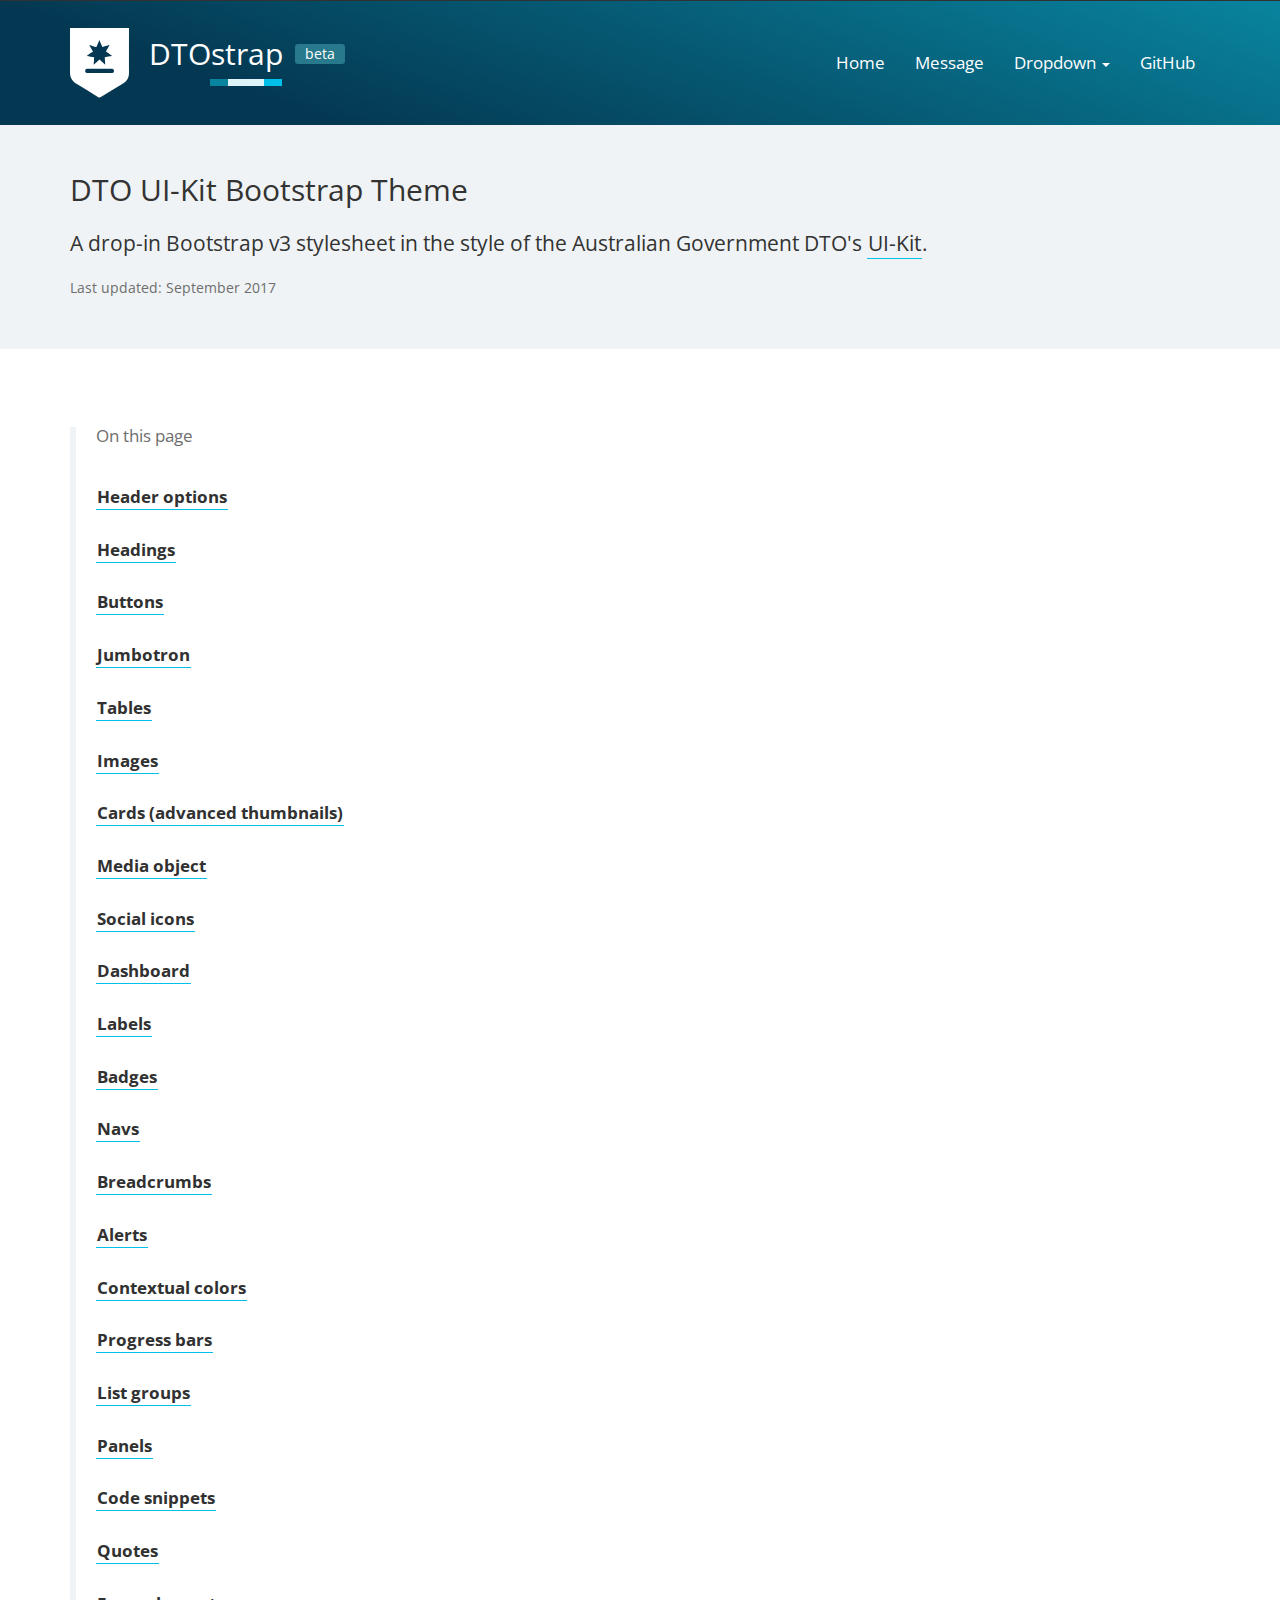
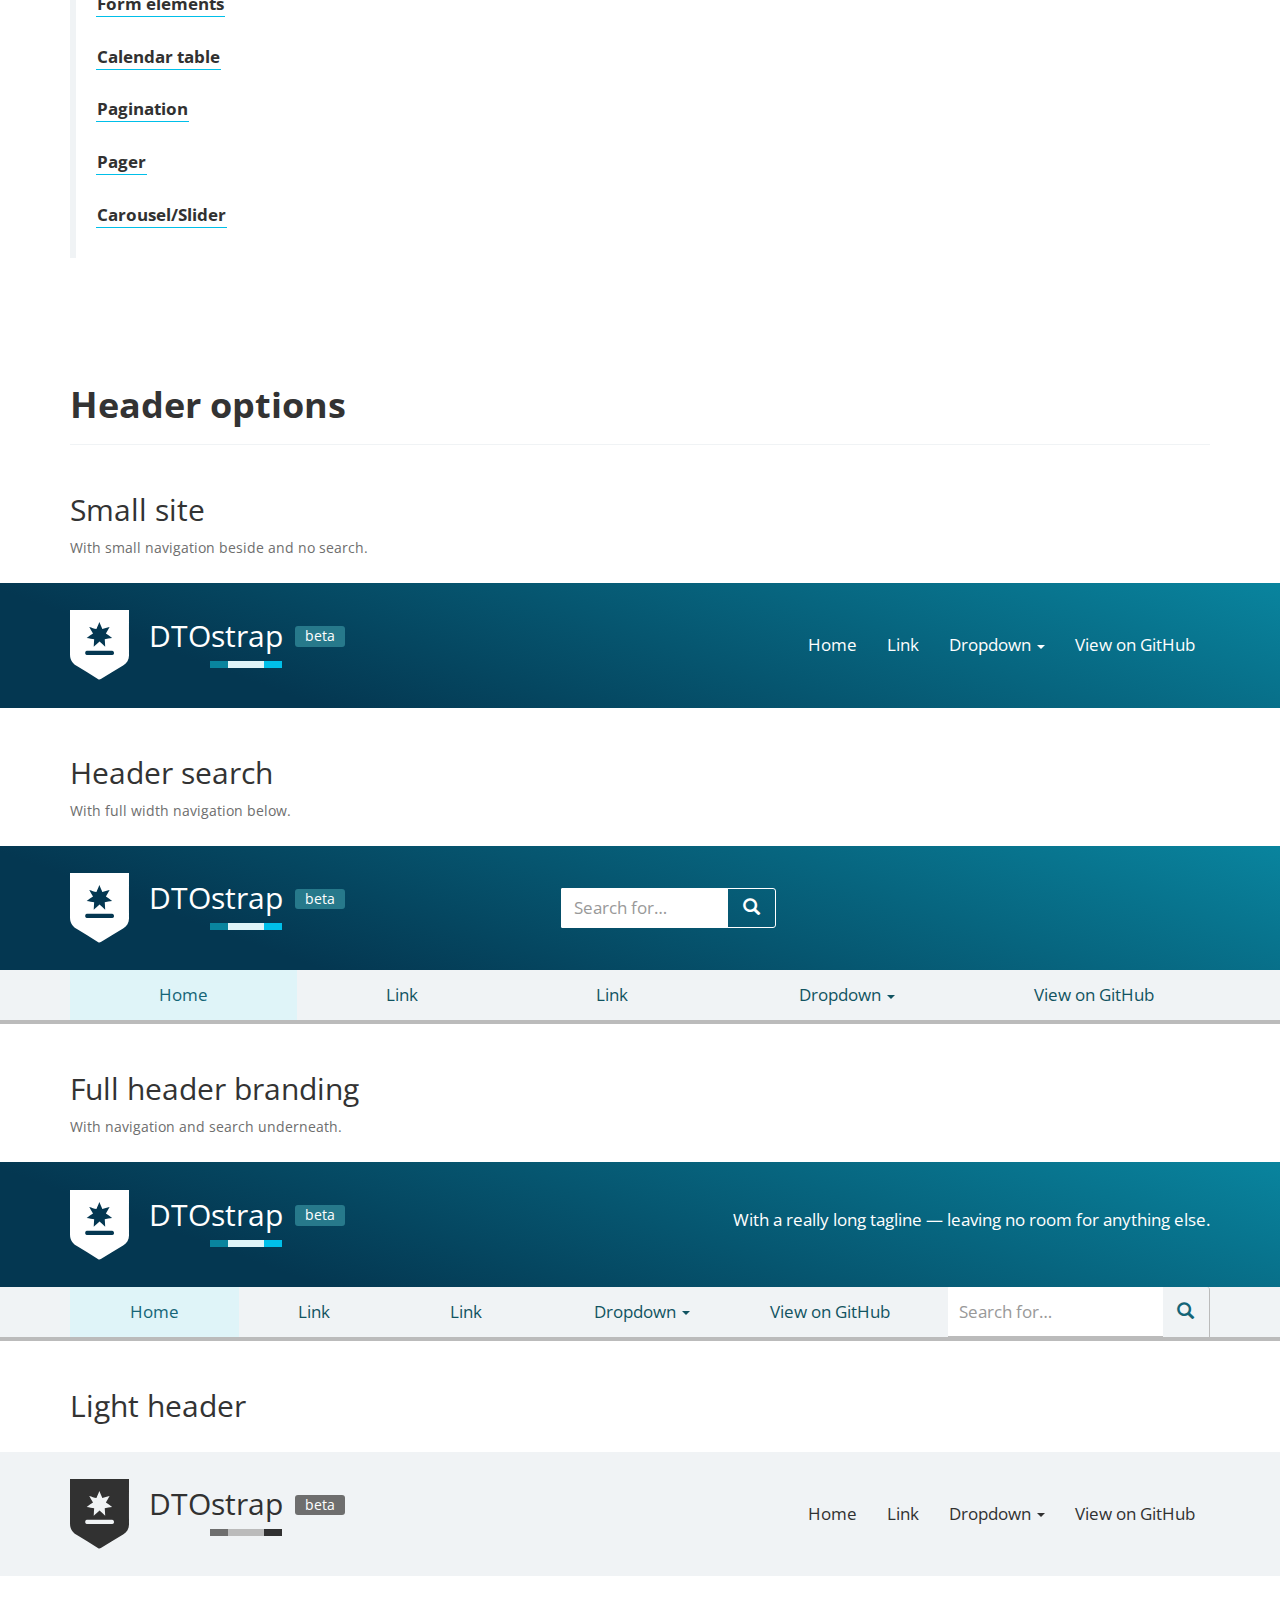
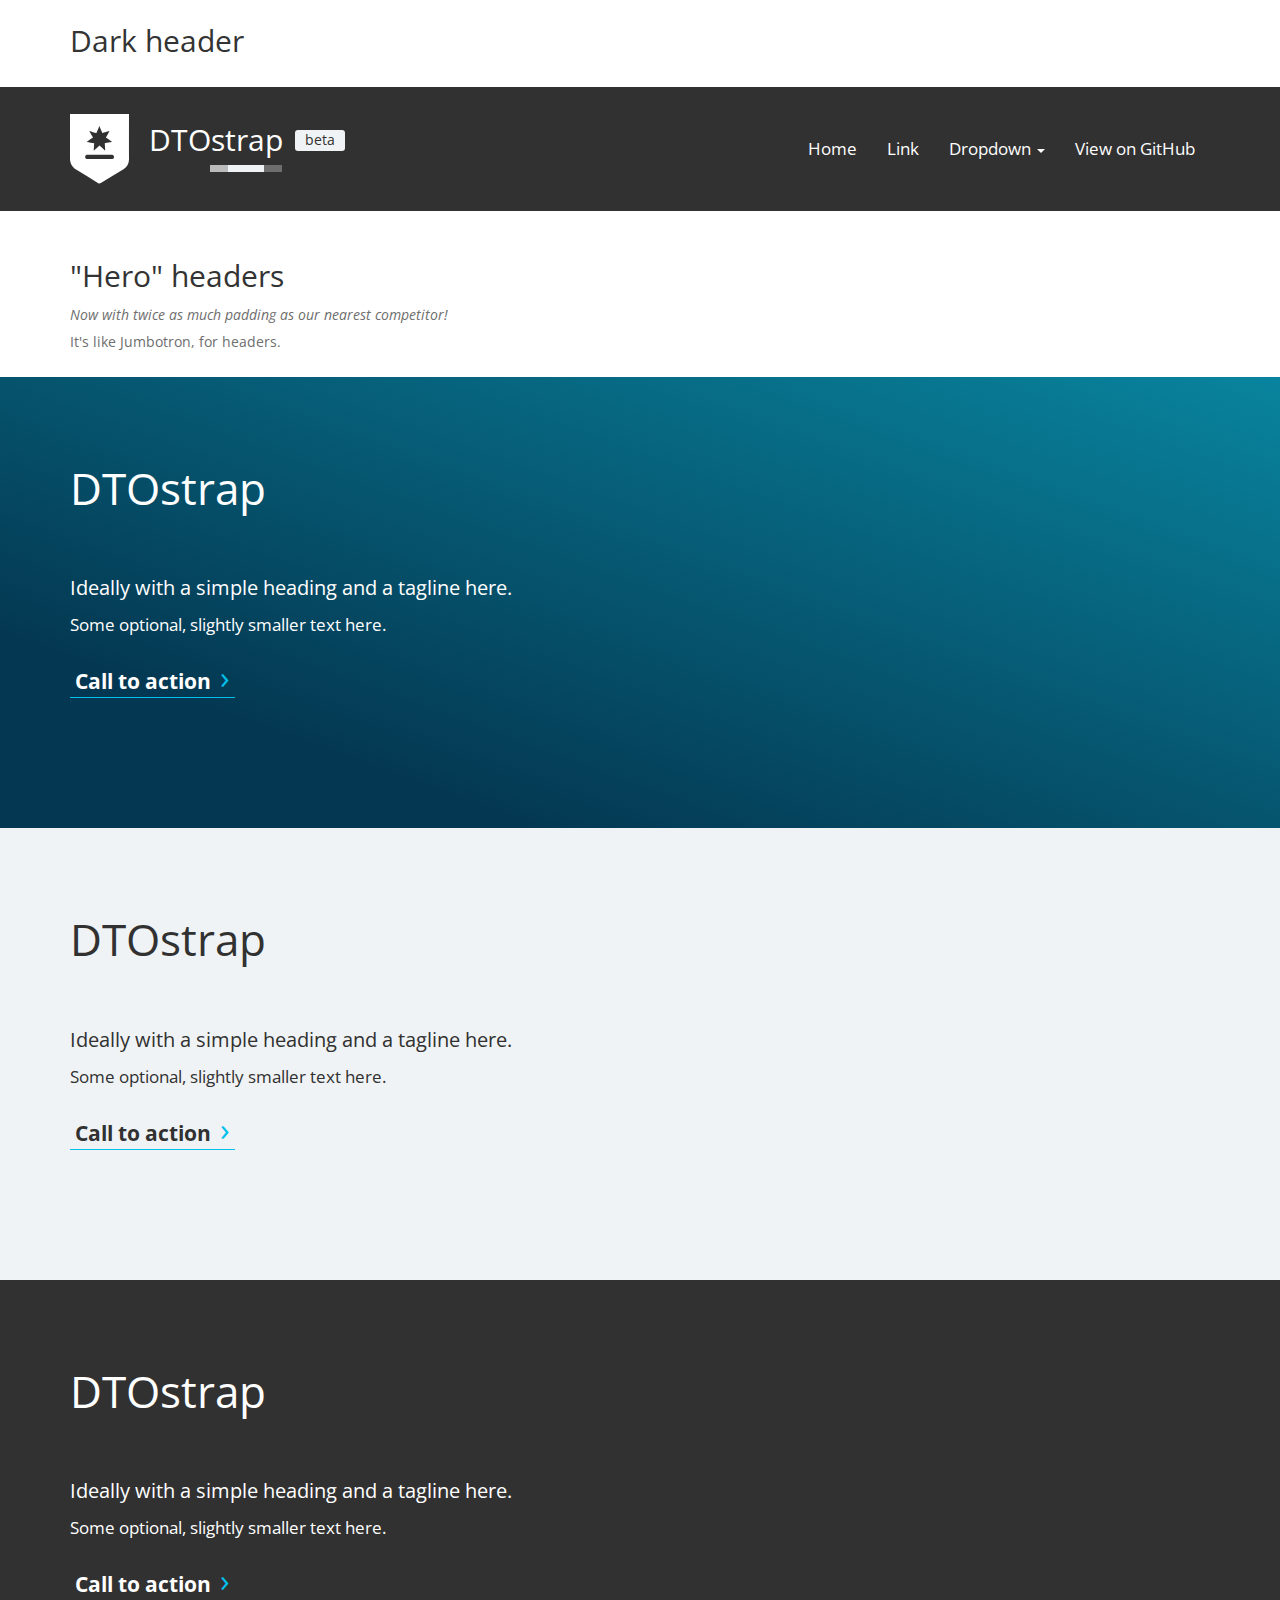
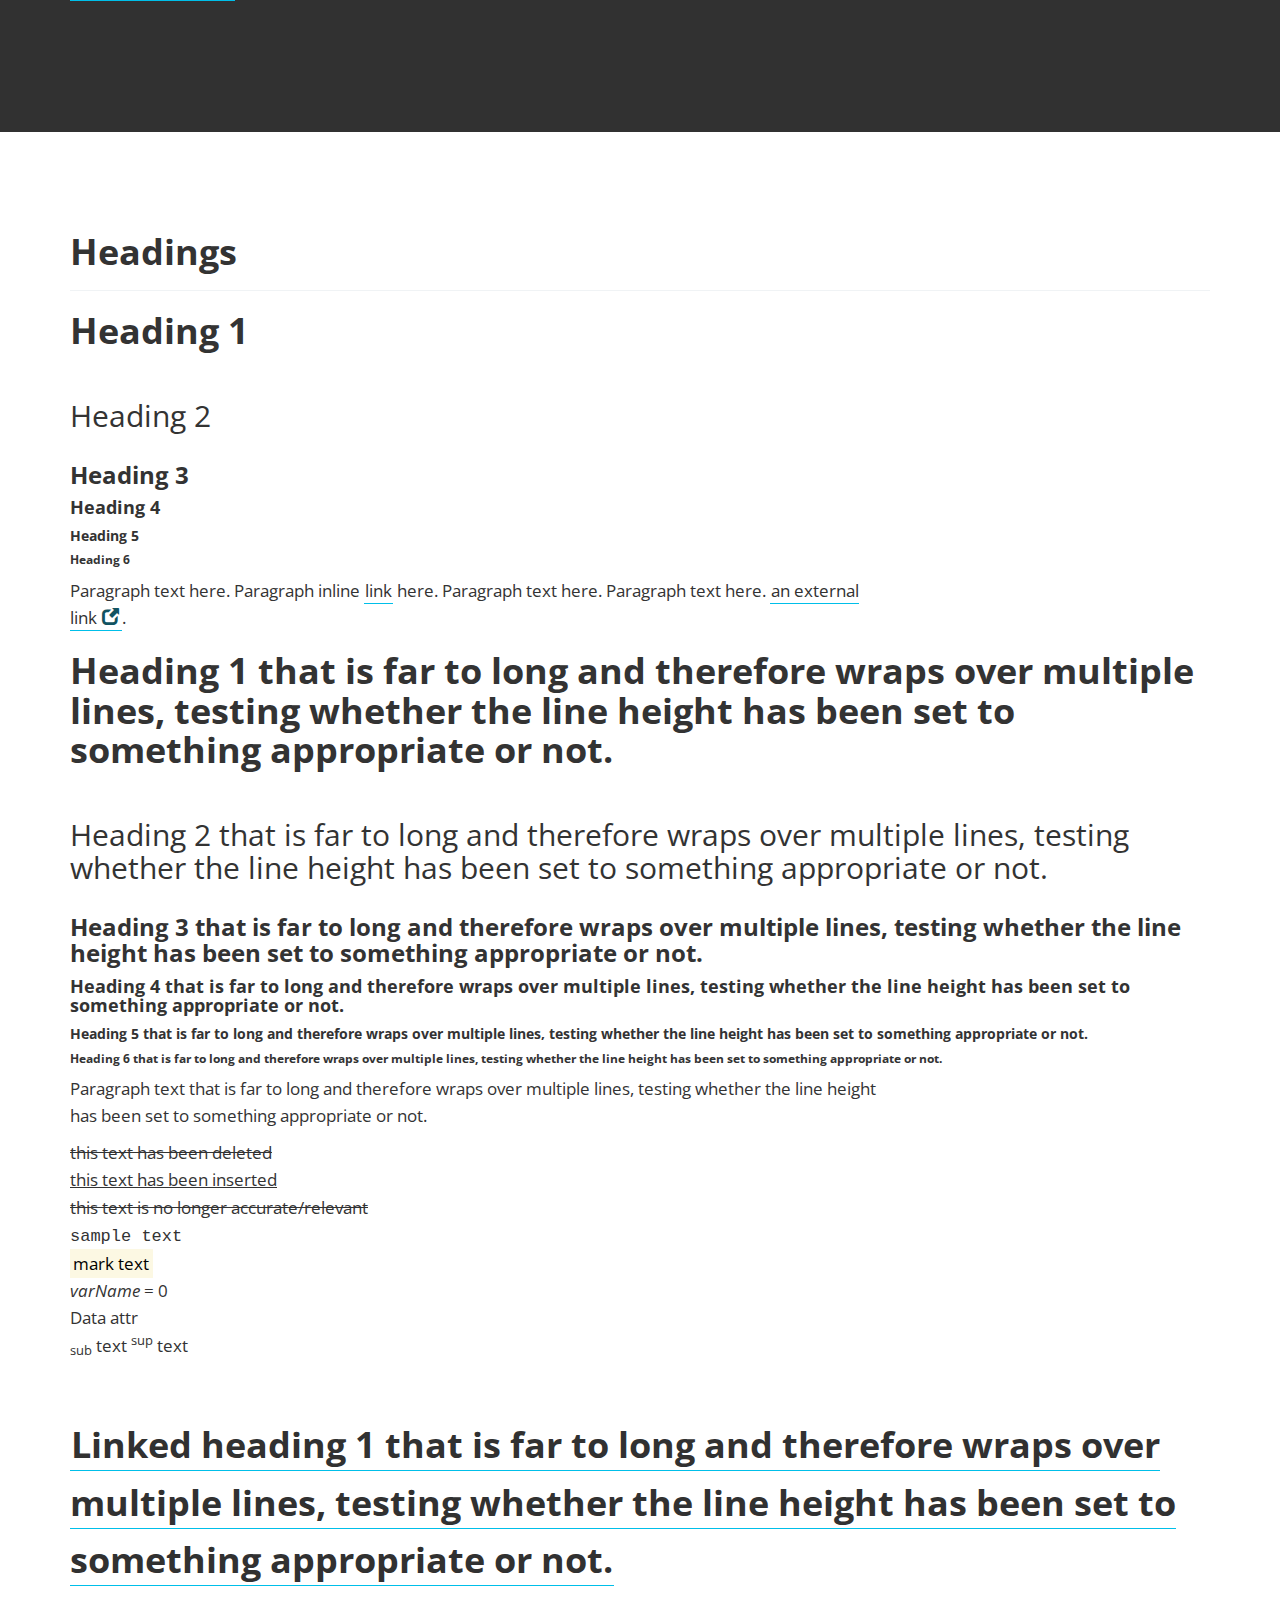
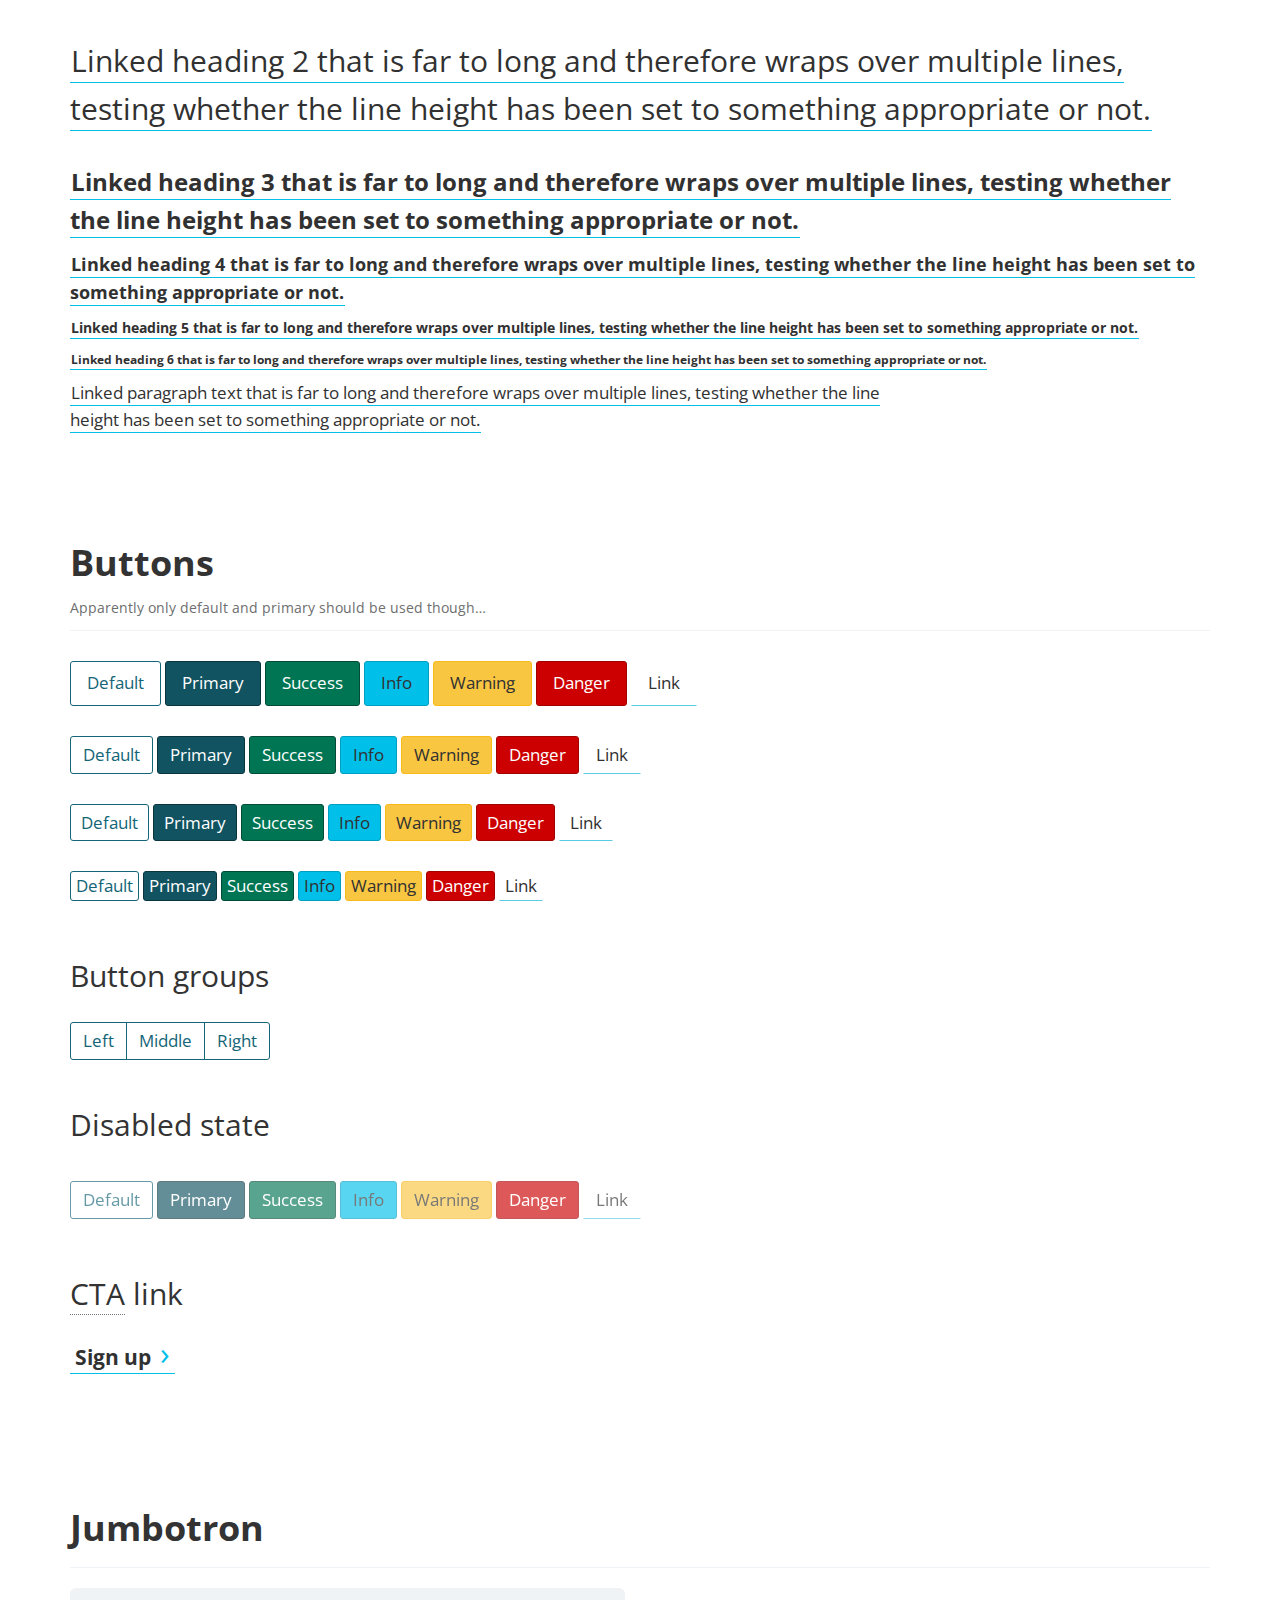
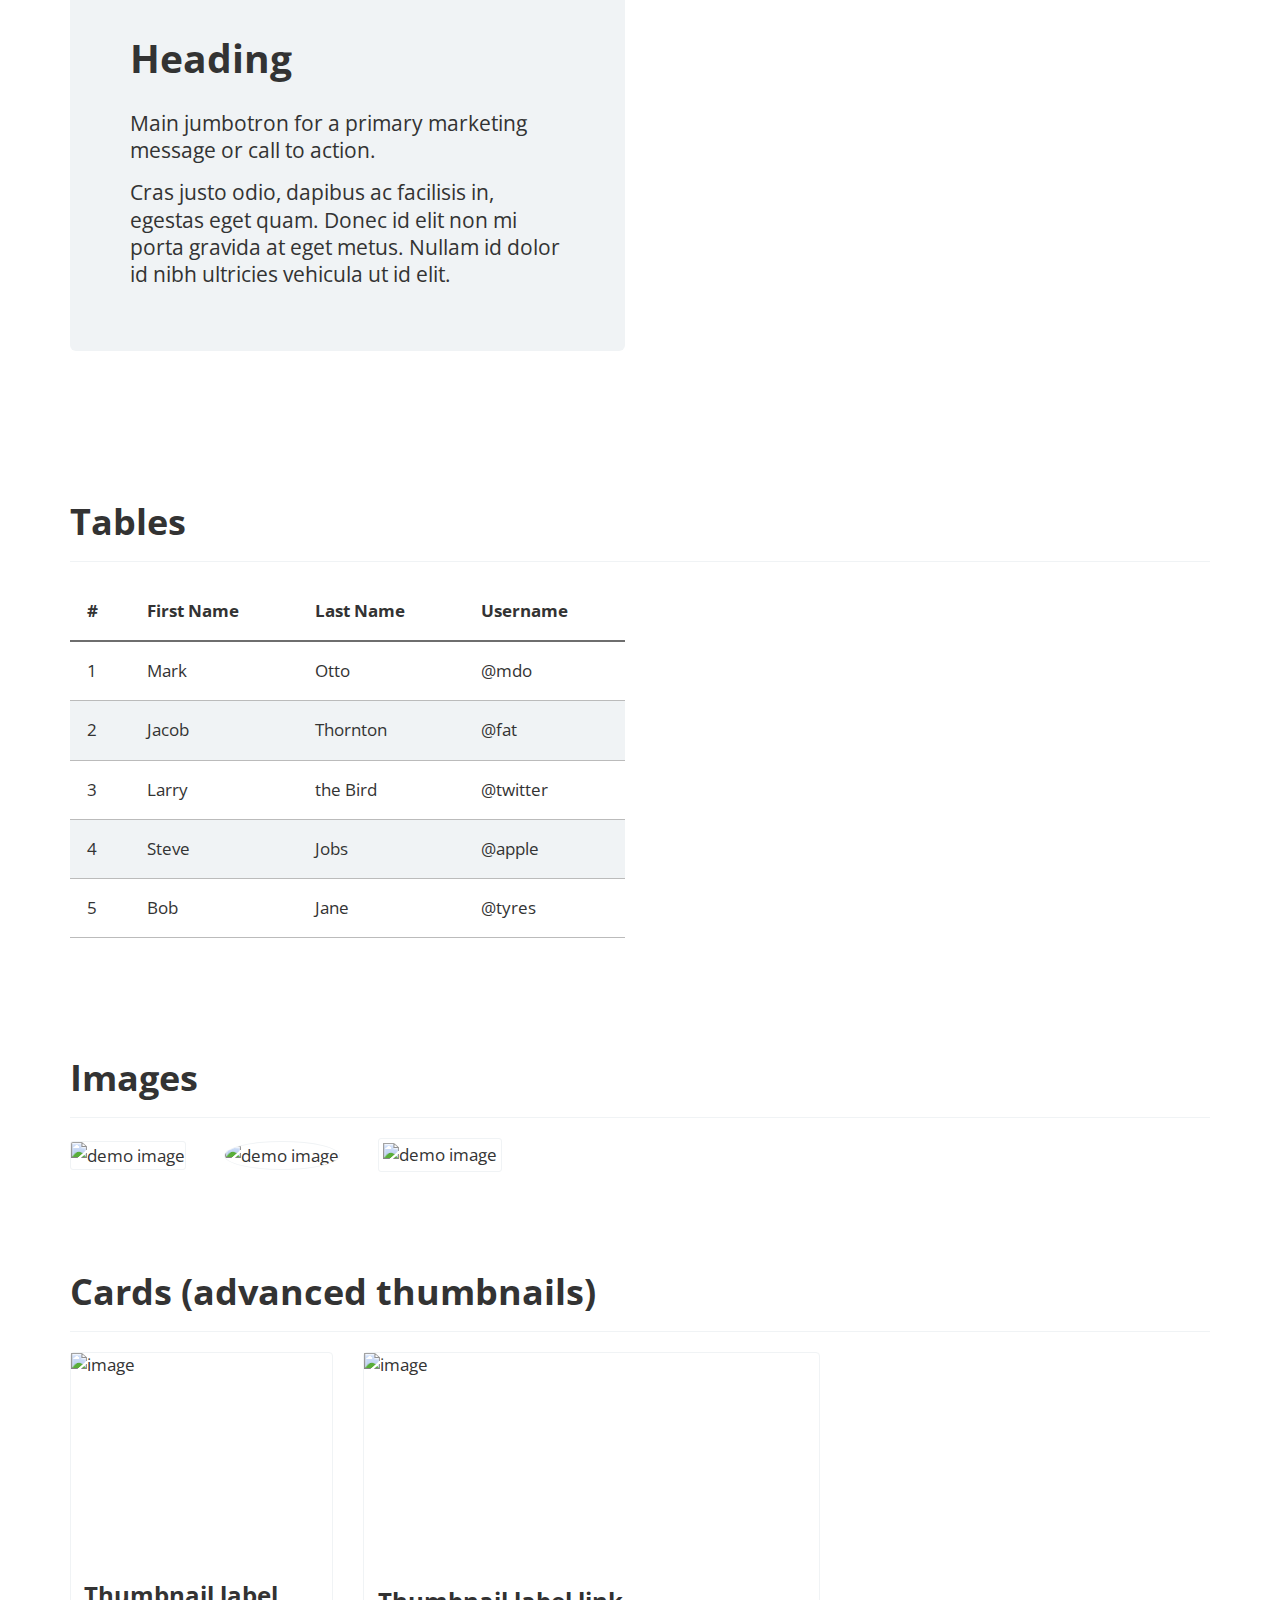
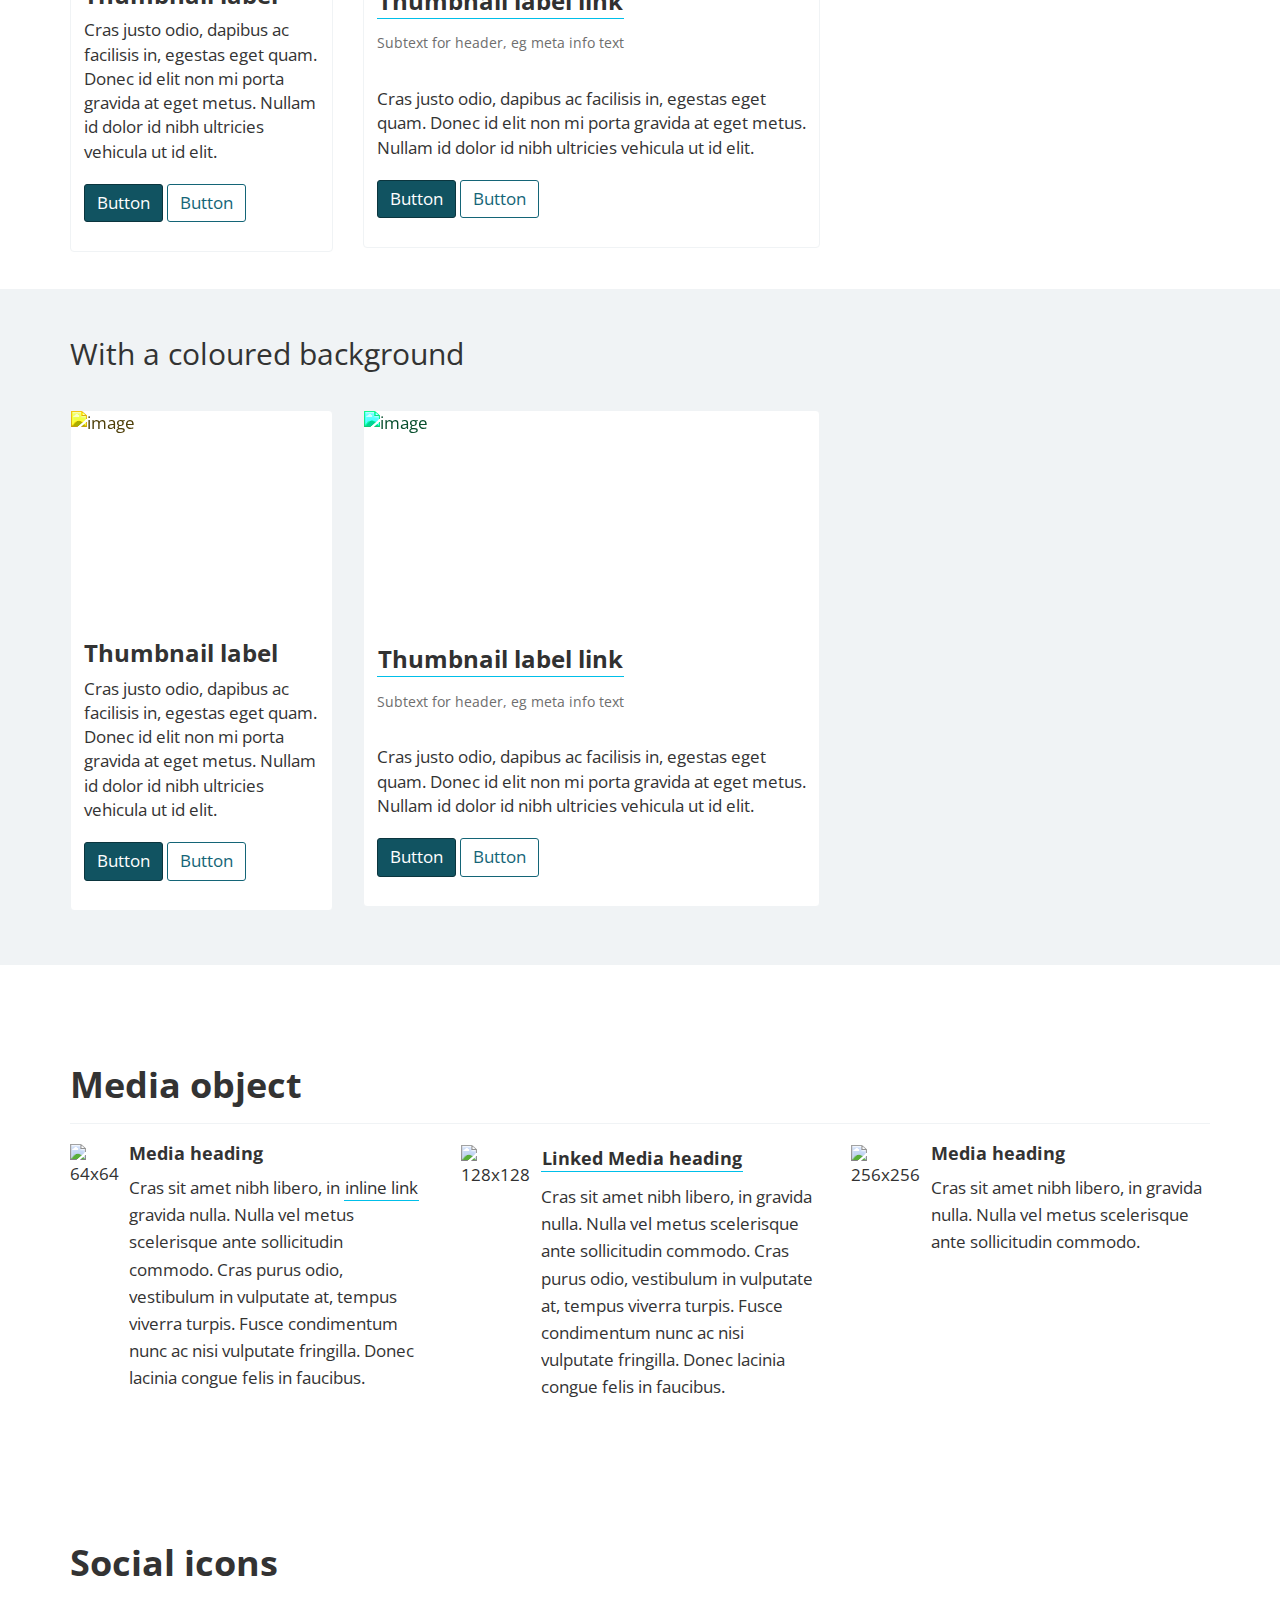
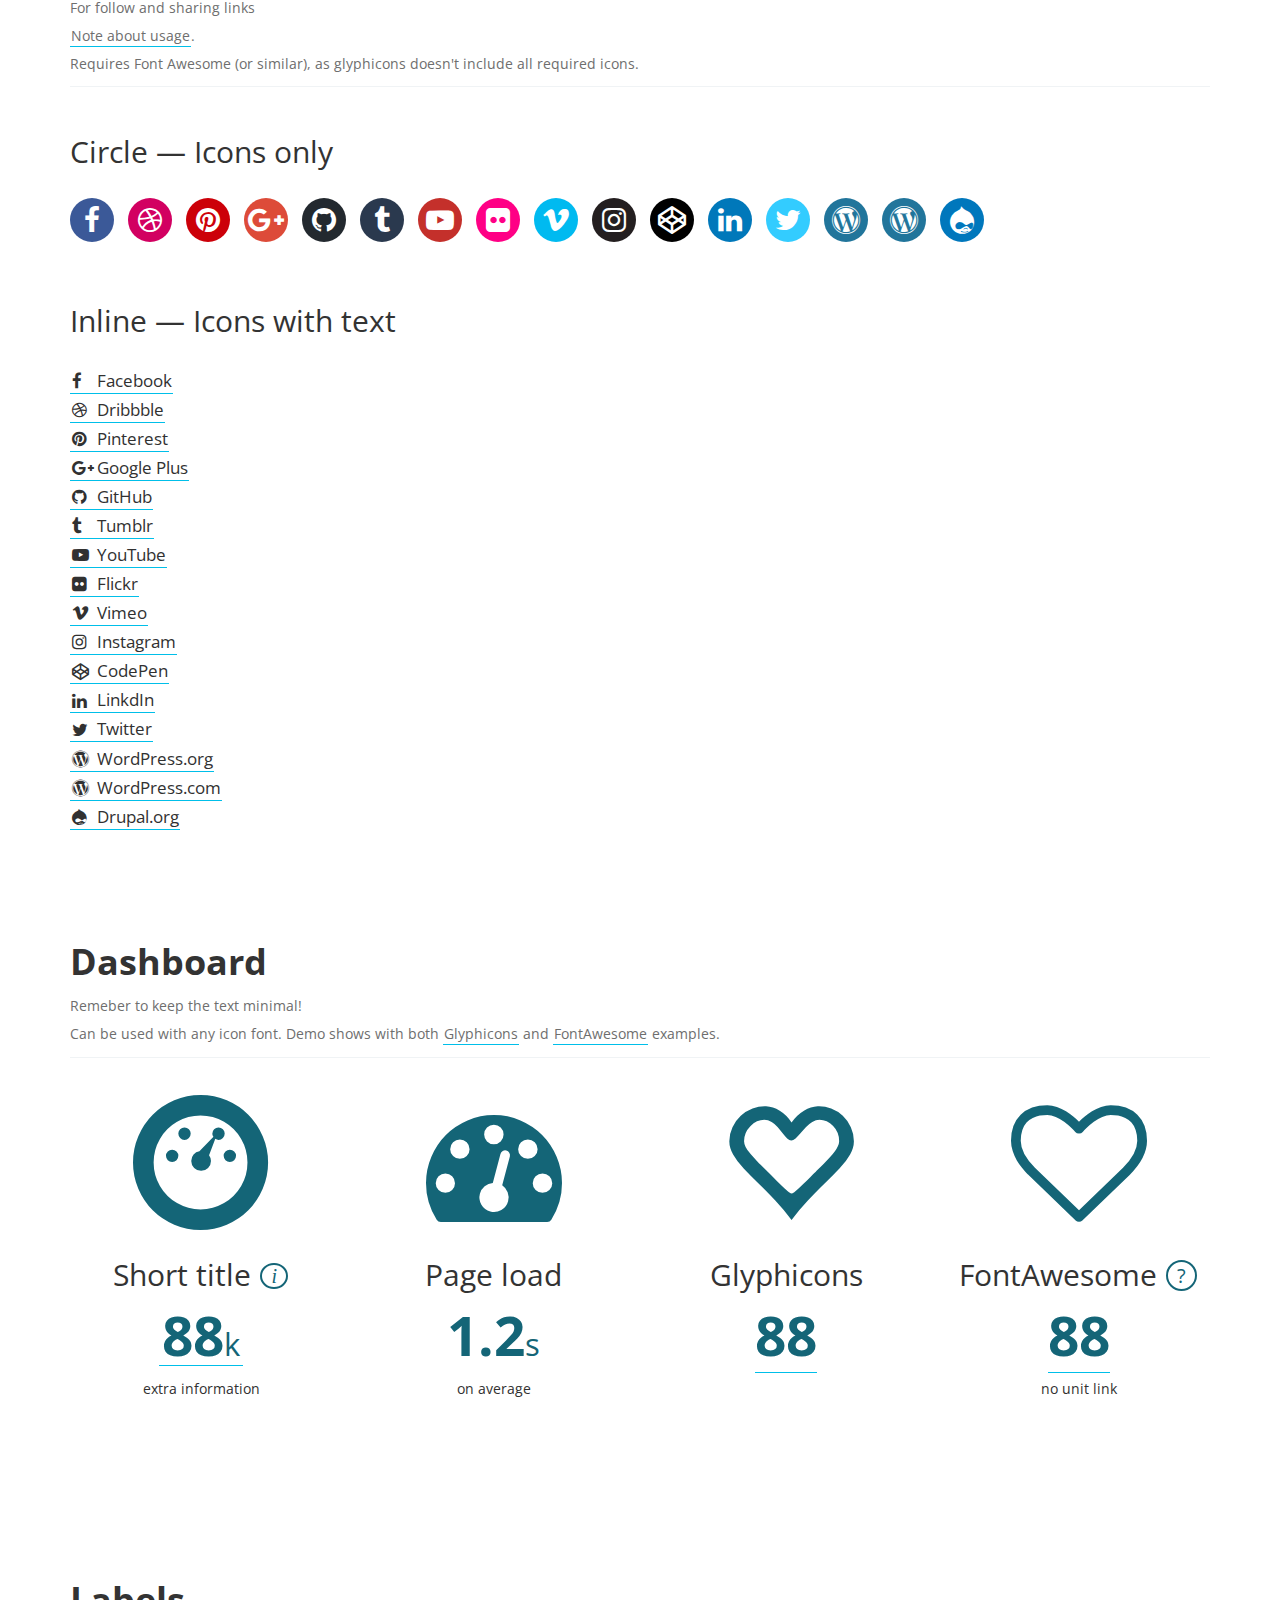
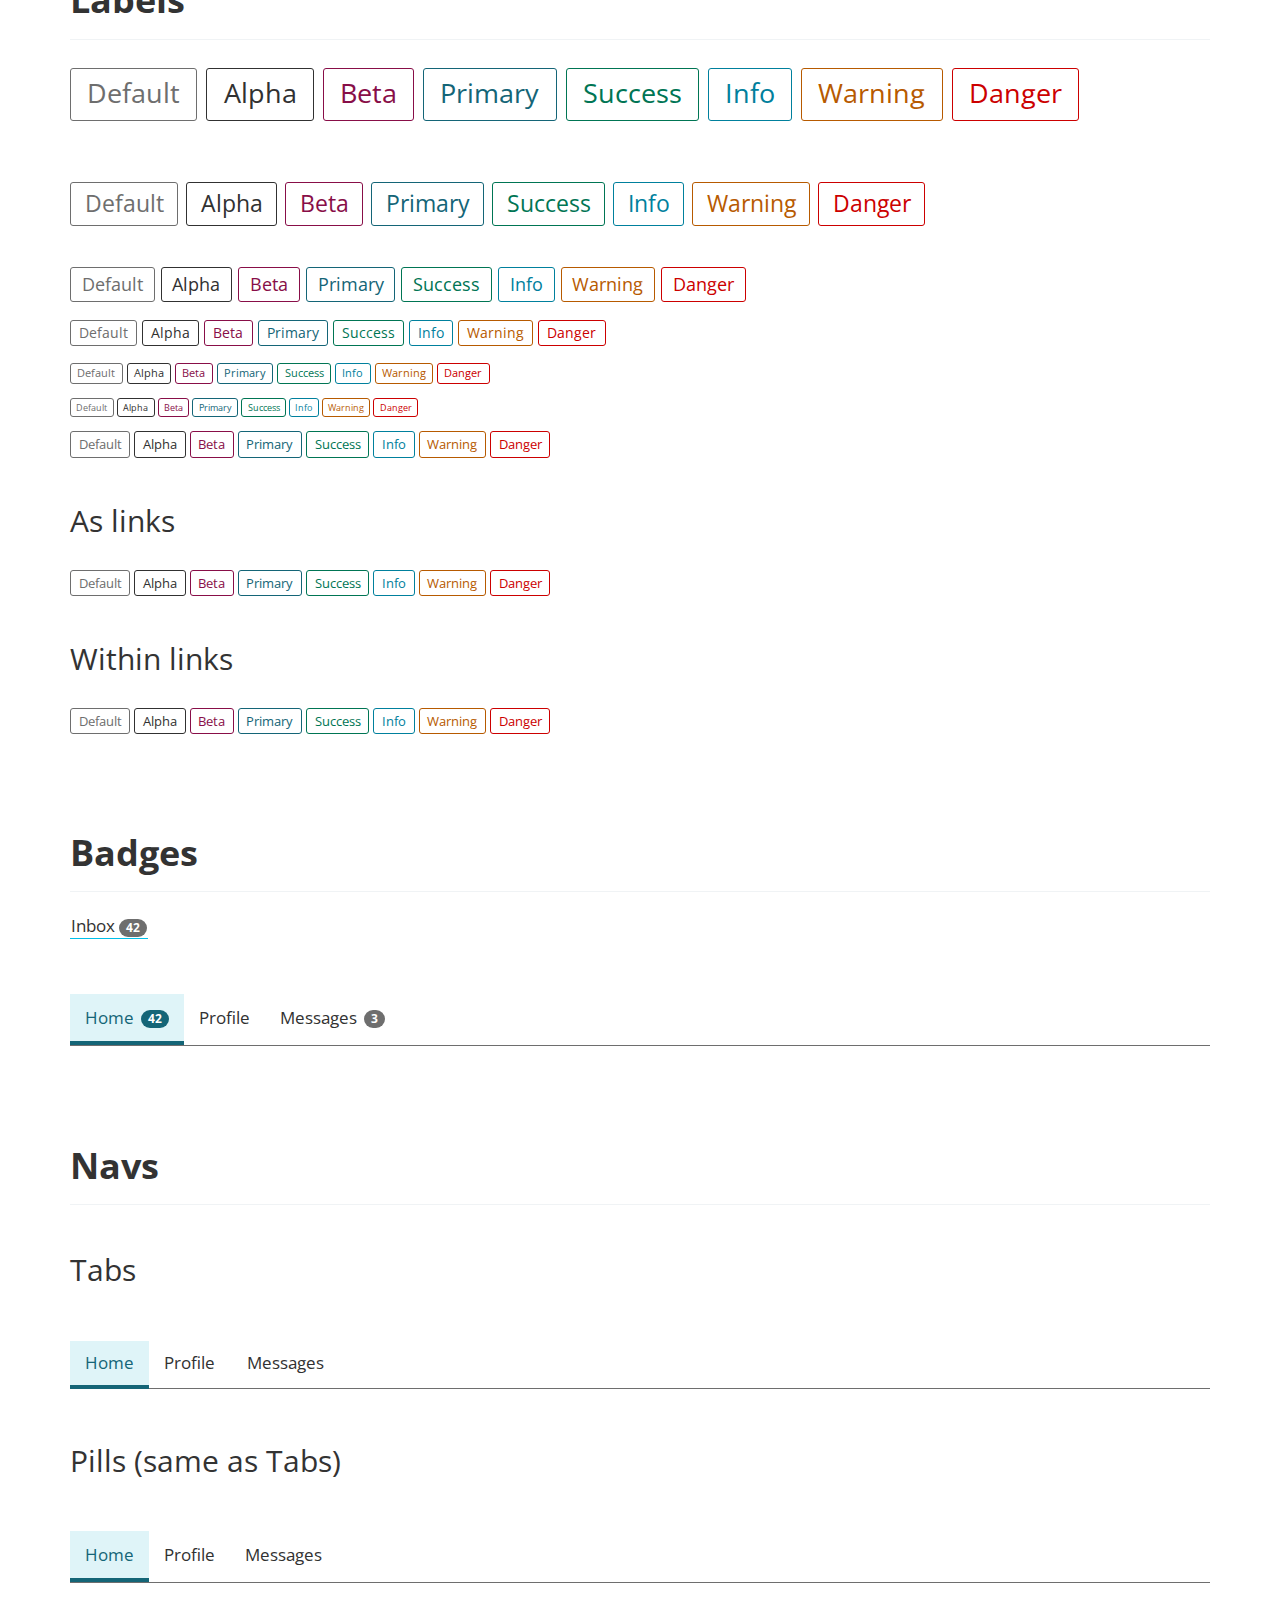
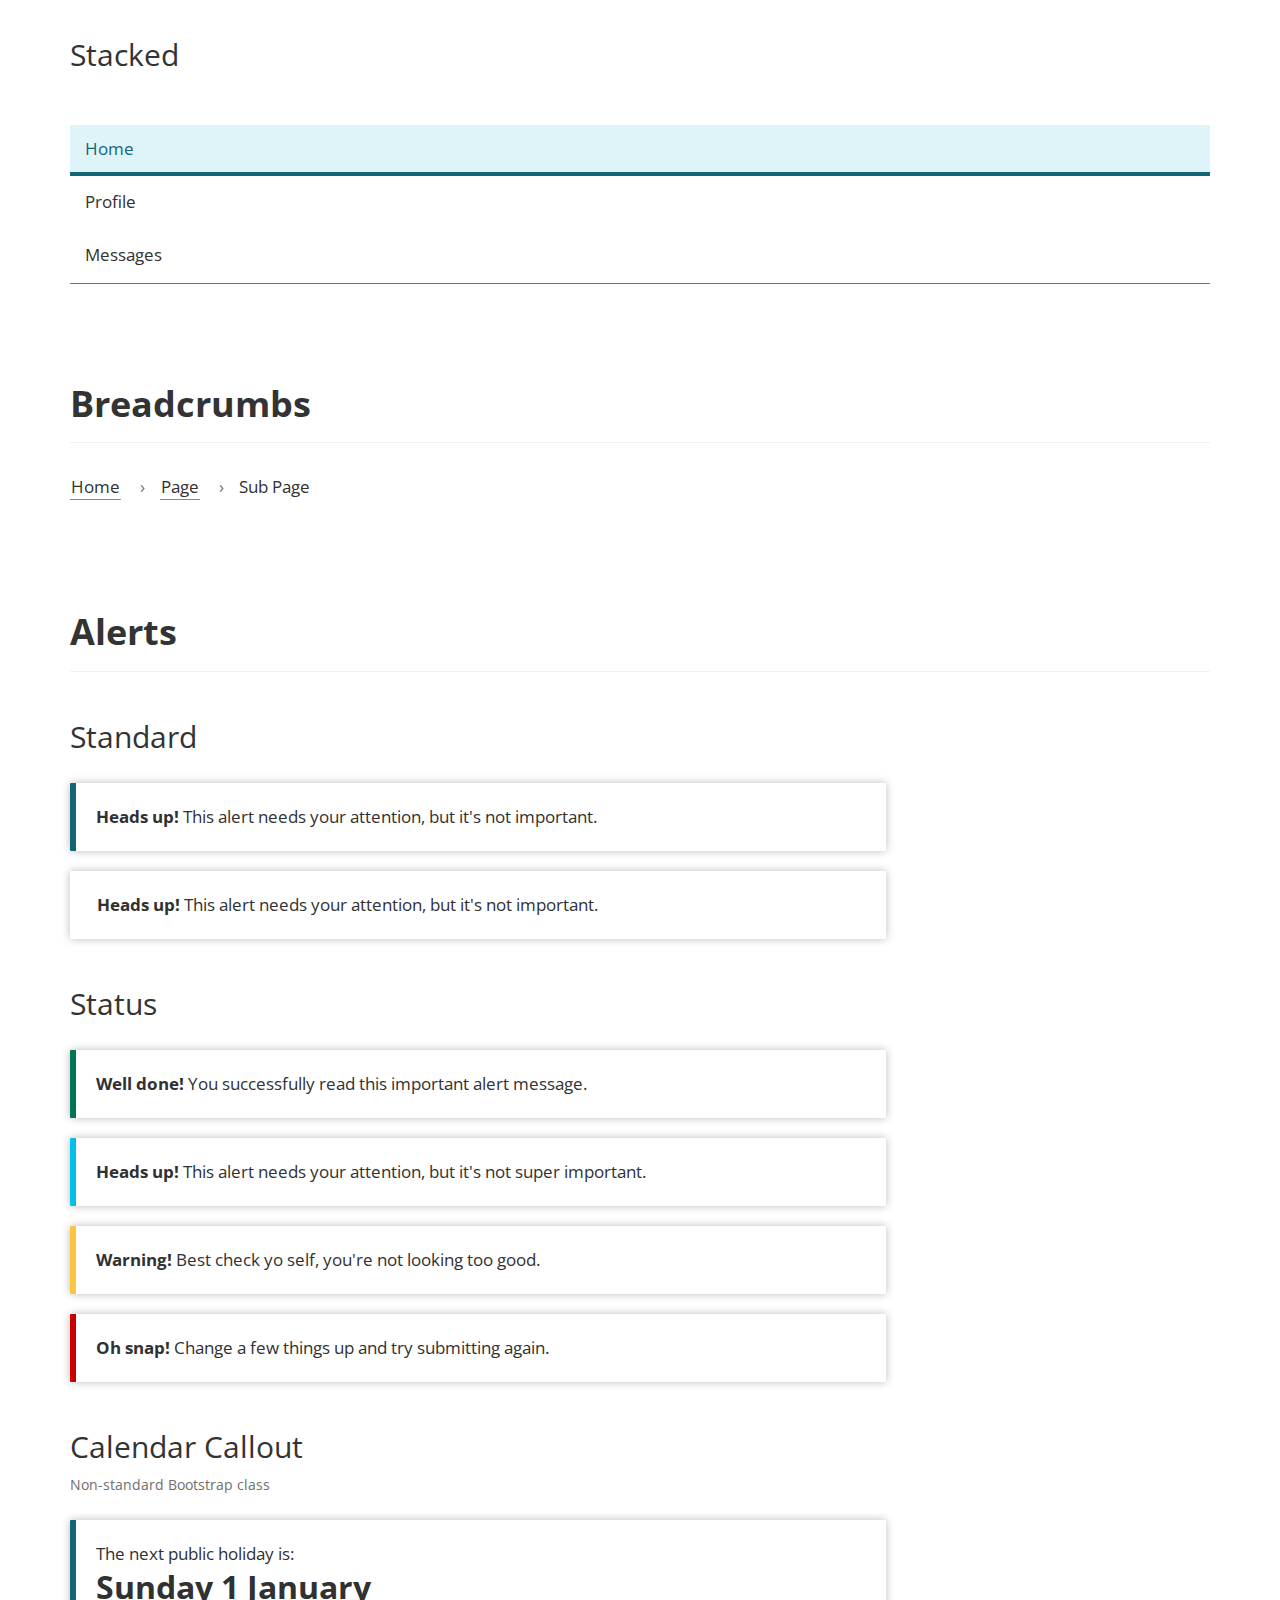
==== commit 304fd182: "CSS tidy up and HTML validation" ====
--- a/index.html
+++ b/index.html
@@ -73,7 +73,7 @@
 						</div>
 					</div>
 					<div class="col-md-6 col-xs-12">
-						<button type="button" class="navbar-toggle collapsed" data-toggle="collapse" data-target="#main-menu" aria-expanded="false" aria-controls="navbar">
+						<button type="button" class="navbar-toggle collapsed" data-toggle="collapse" data-target="#main-menu" aria-expanded="false" aria-controls="main-menu">
 							<span class="sr-only">Toggle navigation</span>
 							<span class="icon-bar"></span>
 							<span class="icon-bar"></span>
@@ -112,7 +112,8 @@
 					A drop-in Bootstrap v3 stylesheet in the style of the Australian Government DTO's <a href="https://gov-au-ui-kit.apps.staging.digital.gov.au/">UI-Kit</a>.
 				</p>
 				<small class="meta">
-					Last updated: <time datetime="2017-08-04">August 2017</time>
+					Last updated: 
+					<time datetime="2017-09-12">September 2017</time>
 				</small>
 			</div>
 		</div>
@@ -149,7 +150,7 @@
 						</div>
 					</div>
 					<div class="col-md-6 col-xs-12">
-						<button type="button" class="navbar-toggle collapsed" data-toggle="collapse" data-target="#demo-menu-1" aria-expanded="false" aria-controls="navbar">
+						<button type="button" class="navbar-toggle collapsed" data-toggle="collapse" data-target="#demo-menu-1" aria-expanded="false" aria-controls="demo-menu-1">
 							<span class="sr-only">Toggle navigation</span>
 							<span class="icon-bar"></span>
 							<span class="icon-bar"></span>
@@ -218,7 +219,7 @@
 			<div class="container">
 				<div class="row">
 					<div class="col-md-12">
-						<button type="button" class="navbar-toggle collapsed" data-toggle="collapse" data-target="#demo-menu-2" aria-expanded="false" aria-controls="navbar">
+						<button type="button" class="navbar-toggle collapsed" data-toggle="collapse" data-target="#demo-menu-2" aria-expanded="false" aria-controls="demo-menu-2">
 							<span class="sr-only">Toggle navigation</span>
 							<span class="icon-bar"></span>
 							<span class="icon-bar"></span>
@@ -281,7 +282,7 @@
 			<div class="container">
 				<div class="row">
 					<div class="col-md-9">
-						<button type="button" class="navbar-toggle collapsed" data-toggle="collapse" data-target="#demo-menu-3" aria-expanded="false" aria-controls="navbar">
+						<button type="button" class="navbar-toggle collapsed" data-toggle="collapse" data-target="#demo-menu-3" aria-expanded="false" aria-controls="demo-menu-3">
 							<span class="sr-only">Toggle navigation</span>
 							<span class="icon-bar"></span>
 							<span class="icon-bar"></span>
@@ -343,7 +344,7 @@
 						</div>
 					</div>
 					<div class="col-md-6 col-xs-12">
-						<button type="button" class="navbar-toggle collapsed" data-toggle="collapse" data-target="#demo-menu-4" aria-expanded="false" aria-controls="navbar">
+						<button type="button" class="navbar-toggle collapsed" data-toggle="collapse" data-target="#demo-menu-4" aria-expanded="false" aria-controls="demo-menu-4">
 							<span class="sr-only">Toggle navigation</span>
 							<span class="icon-bar"></span>
 							<span class="icon-bar"></span>
@@ -394,7 +395,7 @@
 						</div>
 					</div>
 					<div class="col-md-6 col-xs-12">
-						<button type="button" class="navbar-toggle collapsed" data-toggle="collapse" data-target="#demo-menu-5" aria-expanded="false" aria-controls="navbar">
+						<button type="button" class="navbar-toggle collapsed" data-toggle="collapse" data-target="#demo-menu-5" aria-expanded="false" aria-controls="demo-menu-5">
 							<span class="sr-only">Toggle navigation</span>
 							<span class="icon-bar"></span>
 							<span class="icon-bar"></span>
@@ -1742,24 +1743,24 @@
 					<p class="help-block">Example block-level help text here.</p>
 				</div>
 				<label for="textarea">Text area</label>
-				<textarea id="textarea" class="form-control" rows="3">For a longer,
+				<textarea id="textarea" name="textarea" class="form-control" rows="3">For a longer,
 multi-line
 response.</textarea>
 				<div class="checkbox">
 					<label>
-						<input type="checkbox" value="" checked>
+						<input type="checkbox" value="option1" checked>
 						Option one is checked
 					</label>
 				</div>
 				<div class="checkbox">
 					<label>
-						<input type="checkbox" value="">
+						<input type="checkbox" value="option2">
 						Option two is unchecked
 					</label>
 				</div>
 				<div class="checkbox disabled">
 					<label>
-						<input type="checkbox" value="" disabled>
+						<input type="checkbox" value="option3" disabled>
 						Option three is disabled
 					</label>
 				</div>
@@ -1789,7 +1790,7 @@
 					<option>4</option>
 					<option>5</option>
 				</select>
-				<label for="select-disabled" disabled>Disabled select label</label>
+				<label for="select-disabled">Disabled select label</label>
 				<select id="select-disabled" class="form-control" disabled>
 					<option>1</option>
 					<option>2</option>
@@ -1916,6 +1917,7 @@
 						</label>
 					</div>
 				</div>
+				<button type="submit" class="btn btn-primary">Primary button</button>
 			</form>
 			<h2>Input groups</h2>
 			<div class="row">
@@ -1923,7 +1925,7 @@
 					<form class="input-group">
 						<input class="form-control" placeholder="Search for&hellip;" type="text" title="Search">
 						<span class="input-group-btn">
-							<button class="btn btn-default" type="button">Go!</button>
+							<button class="btn btn-default" type="submit">Go!</button>
 						</span>
 					</form><!-- /input-group -->
 				</div><!-- /.col-lg-6 -->
@@ -1936,7 +1938,7 @@
 			</div>
 			<ul class="calendar-list">
 				<li class="calendar-item">
-					<time class="calendar-date" time="2017-04-14">
+					<time class="calendar-date" datetime="2017-04-14">
 						Fri
 						<span class="calendar-number">14</span>
 						Apr
@@ -1946,7 +1948,7 @@
 					</div>
 				</li>
 				<li class="calendar-item">
-					<time class="calendar-date" time="2017-04-15">
+					<time class="calendar-date" datetime="2017-04-15">
 						Sat
 						<span class="calendar-number">15</span>
 						Apr
--- a/css/dtostrap.css
+++ b/css/dtostrap.css
@@ -1,2 +1,2 @@
-/* line 4, Users/timh/Desktop/DTOstrap/sass/_dtostrap-global.scss */body>header{background:linear-gradient(200deg, #09849e, #043751 80%);background-color:#043751;color:#fff;padding:1.6em 0}/* line 9, Users/timh/Desktop/DTOstrap/sass/_dtostrap-global.scss */body>header.navbar{border:none;border-radius:0;margin-bottom:0}/* line 14, Users/timh/Desktop/DTOstrap/sass/_dtostrap-global.scss */body>header a{color:#fff}/* line 17, Users/timh/Desktop/DTOstrap/sass/_dtostrap-global.scss */body>header a.has-img .brand-heading .label{top:-0.4em}/* line 22, Users/timh/Desktop/DTOstrap/sass/_dtostrap-global.scss */body>header .navbar-collapse,body>header .tagline{width:100%}/* line 27, Users/timh/Desktop/DTOstrap/sass/_dtostrap-global.scss */body>header .brand .brand-heading{display:inline-block;font-size:30px;font-weight:400;margin:0}/* line 33, Users/timh/Desktop/DTOstrap/sass/_dtostrap-global.scss */body>header .brand .label{background-color:#27798b;border:none;font-size:47%;line-height:1.5;margin-left:0.3em;margin-right:-3.65em;padding:0 10px;padding-bottom:0.1em;position:relative;top:-4px;-webkit-transition:all 0.2s;transition:all 0.2s}/* line 48, Users/timh/Desktop/DTOstrap/sass/_dtostrap-global.scss */body>header a.brand:hover,body>header a.brand:active,body>header a.brand:focus{color:#fff}/* line 53, Users/timh/Desktop/DTOstrap/sass/_dtostrap-global.scss */body>header a.brand img{display:inline-block;margin-right:20px}/* line 56, Users/timh/Desktop/DTOstrap/sass/_dtostrap-global.scss */body>header a.brand img.divider{border-right:1px solid rgba(255,255,255,0.3);margin-right:30px;padding-right:30px}/* line 65, Users/timh/Desktop/DTOstrap/sass/_dtostrap-global.scss */body>header .nav a:hover,body>header .nav a:active,body>header .nav a:focus{color:#146577}/* line 69, Users/timh/Desktop/DTOstrap/sass/_dtostrap-global.scss */body>header .nav a:hover .caret,body>header .nav a:active .caret,body>header .nav a:focus .caret{border-top-color:#146577}/* line 72, Users/timh/Desktop/DTOstrap/sass/_dtostrap-global.scss */body>header .nav a:hover .label,body>header .nav a:active .label,body>header .nav a:focus .label{opacity:1}/* line 78, Users/timh/Desktop/DTOstrap/sass/_dtostrap-global.scss */body>header .nav a:active .caret,body>header .nav a:focus .caret{border-top-color:#00bfe9}/* line 83, Users/timh/Desktop/DTOstrap/sass/_dtostrap-global.scss */body>header .nav .dropdown-menu li.dropdown-header{color:#6e6e6e}/* line 87, Users/timh/Desktop/DTOstrap/sass/_dtostrap-global.scss */body>header .caret{border-top-color:#fff}/* line 95, Users/timh/Desktop/DTOstrap/sass/_dtostrap-global.scss */body>header .style-line:before{background-color:#09849e;background-size:2.4em 7px;bottom:-1.4em;content:"";float:right;height:7px;position:relative;right:5.68em;-webkit-transition:0.35s all;transition:0.35s all;width:2.4em}/* line 107, Users/timh/Desktop/DTOstrap/sass/_dtostrap-global.scss */body>header .style-line:after{background:-webkit-gradient(linear, right top, left top, color-stop(0, #00bfe9), color-stop(25%, #00bfe9), color-stop(25%, #dff4f8), color-stop(75%, #dff4f8), color-stop(75%, #09849e)) no-repeat;background:linear-gradient(to left, #00bfe9 0, #00bfe9 25%, #dff4f8 25%, #dff4f8 75%, #09849e 75%) no-repeat;background-size:2.4em 7px;bottom:-1.4em;content:"";float:right;height:7px;position:relative;right:2.78em;-webkit-transition:0.35s all;transition:0.35s all;width:2.9em}/* line 119, Users/timh/Desktop/DTOstrap/sass/_dtostrap-global.scss */body>header .style-line.brand-heading{padding-bottom:20px}/* line 121, Users/timh/Desktop/DTOstrap/sass/_dtostrap-global.scss */body>header .style-line.brand-heading .label{opacity:1}/* line 130, Users/timh/Desktop/DTOstrap/sass/_dtostrap-global.scss */body>header .brand:hover .style-line,body>header .brand:active .style-line,body>header .brand:focus .style-line{opacity:1;text-decoration:none}/* line 133, Users/timh/Desktop/DTOstrap/sass/_dtostrap-global.scss */body>header .brand:hover .style-line:before,body>header .brand:active .style-line:before,body>header .brand:focus .style-line:before{right:7.62em}/* line 142, Users/timh/Desktop/DTOstrap/sass/_dtostrap-global.scss */body>header .input-group .form-control{border-color:#fff}/* line 146, Users/timh/Desktop/DTOstrap/sass/_dtostrap-global.scss */body>header .input-group .input-group-btn .btn{border-color:#fff;color:#fff}/* line 154, Users/timh/Desktop/DTOstrap/sass/_dtostrap-global.scss */body>header .cta-link{border-bottom:1px solid #00bfe9}/* line 156, Users/timh/Desktop/DTOstrap/sass/_dtostrap-global.scss */body>header .cta-link:hover,body>header .cta-link:active,body>header .cta-link:focus{background-color:#fff;border-bottom-color:transparent}/* line 169, Users/timh/Desktop/DTOstrap/sass/_dtostrap-global.scss */body>header.light{background:#f0f3f5;color:#313131}/* line 172, Users/timh/Desktop/DTOstrap/sass/_dtostrap-global.scss */body>header.light a{color:#313131}/* line 175, Users/timh/Desktop/DTOstrap/sass/_dtostrap-global.scss */body>header.light .caret{border-top-color:#313131}/* line 179, Users/timh/Desktop/DTOstrap/sass/_dtostrap-global.scss */body>header.light a.brand:hover,body>header.light a.brand:active,body>header.light a.brand:focus{color:#313131}/* line 184, Users/timh/Desktop/DTOstrap/sass/_dtostrap-global.scss */body>header.light a.brand img.divider{border-color:#bbb}/* line 188, Users/timh/Desktop/DTOstrap/sass/_dtostrap-global.scss */body>header.light .label{background-color:#6e6e6e}/* line 192, Users/timh/Desktop/DTOstrap/sass/_dtostrap-global.scss */body>header.light .style-line:before{background-color:#6e6e6e}/* line 195, Users/timh/Desktop/DTOstrap/sass/_dtostrap-global.scss */body>header.light .style-line:after{background:-webkit-gradient(linear, right top, left top, color-stop(0, #313131), color-stop(25%, #313131), color-stop(25%, #bbb), color-stop(75%, #bbb), color-stop(75%, #6e6e6e)) no-repeat;background:linear-gradient(to left, #313131 0, #313131 25%, #bbb 25%, #bbb 75%, #6e6e6e 75%) no-repeat;background-size:2.4em 7px}/* line 201, Users/timh/Desktop/DTOstrap/sass/_dtostrap-global.scss */body>header.light .cta-link:hover,body>header.light .cta-link:active,body>header.light .cta-link:focus{background-color:#00bfe9;border-bottom:1px solid #00bfe9;color:#313131}/* line 207, Users/timh/Desktop/DTOstrap/sass/_dtostrap-global.scss */body>header.light .cta-link:hover:after,body>header.light .cta-link:active:after,body>header.light .cta-link:focus:after{color:#313131}/* line 215, Users/timh/Desktop/DTOstrap/sass/_dtostrap-global.scss */body>header.dark{background:#313131}/* line 217, Users/timh/Desktop/DTOstrap/sass/_dtostrap-global.scss */body>header.dark .label{background-color:#f0f3f5;color:#313131}/* line 221, Users/timh/Desktop/DTOstrap/sass/_dtostrap-global.scss */body>header.dark img.divider{border-color:#bbb}/* line 225, Users/timh/Desktop/DTOstrap/sass/_dtostrap-global.scss */body>header.dark .style-line:before{background-color:#bbb}/* line 228, Users/timh/Desktop/DTOstrap/sass/_dtostrap-global.scss */body>header.dark .style-line:after{background:-webkit-gradient(linear, right top, left top, color-stop(0, #6e6e6e), color-stop(25%, #6e6e6e), color-stop(25%, #f0f3f5), color-stop(75%, #f0f3f5), color-stop(75%, #bbb)) no-repeat;background:linear-gradient(to left, #6e6e6e 0, #6e6e6e 25%, #f0f3f5 25%, #f0f3f5 75%, #bbb 75%) no-repeat;background-size:2.4em 7px}/* line 237, Users/timh/Desktop/DTOstrap/sass/_dtostrap-global.scss */body>header.hero .container .row{padding:3.5em 0}/* line 240, Users/timh/Desktop/DTOstrap/sass/_dtostrap-global.scss */body>header.hero .navbar-header{display:block;float:none;width:100%}/* line 245, Users/timh/Desktop/DTOstrap/sass/_dtostrap-global.scss */body>header.hero .brand-heading{font-size:44px;width:100%}/* line 248, Users/timh/Desktop/DTOstrap/sass/_dtostrap-global.scss */body>header.hero .brand-heading .label{top:-5px}/* line 252, Users/timh/Desktop/DTOstrap/sass/_dtostrap-global.scss */body>header.hero .tagline{font-size:20px;margin-top:3.1em}/* line 257, Users/timh/Desktop/DTOstrap/sass/_dtostrap-global.scss */body>header p+p .cta-link{margin-top:0.75em}/* line 263, Users/timh/Desktop/DTOstrap/sass/_dtostrap-global.scss */.main-nav{background-color:#f0f3f5;border-bottom:4px solid #bbb}/* line 266, Users/timh/Desktop/DTOstrap/sass/_dtostrap-global.scss */.main-nav .navbar-collapse{padding:0}/* line 269, Users/timh/Desktop/DTOstrap/sass/_dtostrap-global.scss */.main-nav .dropdown-menu{min-width:100%}/* line 272, Users/timh/Desktop/DTOstrap/sass/_dtostrap-global.scss */.main-nav .nav{margin-bottom:-4px}/* line 274, Users/timh/Desktop/DTOstrap/sass/_dtostrap-global.scss */.main-nav .nav>.active>a{border:none}/* line 276, Users/timh/Desktop/DTOstrap/sass/_dtostrap-global.scss */.main-nav .nav>.active>a:hover,.main-nav .nav>.active>a:active,.main-nav .nav>.active>a:focus{border:none;border-bottom-width:4px}/* line 283, Users/timh/Desktop/DTOstrap/sass/_dtostrap-global.scss */.main-nav .nav a{border-bottom:4px solid transparent;border-radius:0;color:#115361}/* line 289, Users/timh/Desktop/DTOstrap/sass/_dtostrap-global.scss */.main-nav .input-group{margin-bottom:-5px}/* line 291, Users/timh/Desktop/DTOstrap/sass/_dtostrap-global.scss */.main-nav .input-group .form-control{border:none;border-bottom:4px solid #bbb;padding:1.46em 0.7em}/* line 295, Users/timh/Desktop/DTOstrap/sass/_dtostrap-global.scss */.main-nav .input-group .form-control:hover{border-bottom-color:#146577}/* line 298, Users/timh/Desktop/DTOstrap/sass/_dtostrap-global.scss */.main-nav .input-group .form-control:active,.main-nav .input-group .form-control:focus{border-bottom-color:#00bfe9}/* line 303, Users/timh/Desktop/DTOstrap/sass/_dtostrap-global.scss */.main-nav .input-group .btn{border:none;border-bottom:4px solid #bbb;border-right:1px solid #bbb;padding:13px 15px}/* line 308, Users/timh/Desktop/DTOstrap/sass/_dtostrap-global.scss */.main-nav .input-group .btn:hover{background-color:#00bfe9;border-bottom-color:#146577;color:#313131}/* line 313, Users/timh/Desktop/DTOstrap/sass/_dtostrap-global.scss */.main-nav .input-group .btn:active,.main-nav .input-group .btn:focus{background-color:#115361;border-bottom-color:#00bfe9;color:#fff}/* line 326, Users/timh/Desktop/DTOstrap/sass/_dtostrap-global.scss */.page-header{margin-top:100px}/* line 333, Users/timh/Desktop/DTOstrap/sass/_dtostrap-global.scss */body>footer{background-color:#f0f3f5;border-top:6px solid #043751;margin-top:3.2em;padding:1.6em 0}/* line 338, Users/timh/Desktop/DTOstrap/sass/_dtostrap-global.scss */body>footer .row{border-bottom:1px solid #bbb;margin-bottom:3em;padding-bottom:3em}/* line 342, Users/timh/Desktop/DTOstrap/sass/_dtostrap-global.scss */body>footer .row:last-of-type{border-bottom:0;margin-bottom:0;padding-bottom:0}/* line 348, Users/timh/Desktop/DTOstrap/sass/_dtostrap-global.scss */body>footer small{display:inline-block;margin-top:4.4em}/* line 4, Users/timh/Desktop/DTOstrap/sass/_dtostrap-typography.scss */html{color:#313131;font-family:"Open Sans",Verdana,"Bitstream Vera Sans",sans-serif;font-weight:400;line-height:1.6}/* line 10, Users/timh/Desktop/DTOstrap/sass/_dtostrap-typography.scss */body{font-family:"Open Sans",Verdana,"Bitstream Vera Sans",sans-serif;font-size:17px;line-height:1.6em}/* line 18, Users/timh/Desktop/DTOstrap/sass/_dtostrap-typography.scss */h1{font-weight:700}/* line 21, Users/timh/Desktop/DTOstrap/sass/_dtostrap-typography.scss */h2{font-weight:400;margin-bottom:1em;margin-top:1.6em}/* line 26, Users/timh/Desktop/DTOstrap/sass/_dtostrap-typography.scss */h3{font-weight:700}/* line 29, Users/timh/Desktop/DTOstrap/sass/_dtostrap-typography.scss */h4,h5,h6{font-weight:700}/* line 41, Users/timh/Desktop/DTOstrap/sass/_dtostrap-typography.scss */h1 small,h2 small,h3 small,h4 small,h5 small,h6 small{color:#6e6e6e}/* line 44, Users/timh/Desktop/DTOstrap/sass/_dtostrap-typography.scss */h1 a,h2 a,h3 a,h4 a,h5 a,h6 a{line-height:1.6}/* line 56, Users/timh/Desktop/DTOstrap/sass/_dtostrap-typography.scss */:not(.page-header)>h1+small,:not(.page-header)>h2+small,:not(.page-header)>h3+small,:not(.page-header)>h4+small,:not(.page-header)>h5+small,:not(.page-header)>h6+small{display:block;margin-bottom:1.5em;margin-top:-1.5em}/* line 66, Users/timh/Desktop/DTOstrap/sass/_dtostrap-typography.scss */a{color:#00809d}/* line 68, Users/timh/Desktop/DTOstrap/sass/_dtostrap-typography.scss */a:active,a:focus,a:hover{text-decoration:none !important}/* line 91, Users/timh/Desktop/DTOstrap/sass/_dtostrap-typography.scss */body>div h1 a,body>div h2 a,body>div h3 a,body>div h4 a,body>div h5 a,body>div h6 a,body>div p a,body>div small a,body>div ul a,body>div table a,body>div span a,body>div div a,body>div ol a,body>main h1 a,body>main h2 a,body>main h3 a,body>main h4 a,body>main h5 a,body>main h6 a,body>main p a,body>main small a,body>main ul a,body>main table a,body>main span a,body>main div a,body>main ol a,body>footer h1 a,body>footer h2 a,body>footer h3 a,body>footer h4 a,body>footer h5 a,body>footer h6 a,body>footer p a,body>footer small a,body>footer ul a,body>footer table a,body>footer span a,body>footer div a,body>footer ol a{border-bottom:solid 1px #00bfe9;color:#313131;outline:none;padding:1px;text-decoration:none;-webkit-transition:0.1s all ease-in-out;transition:0.1s all ease-in-out}/* line 98, Users/timh/Desktop/DTOstrap/sass/_dtostrap-typography.scss */body>div h1 a:hover,body>div h1 a:focus,body>div h1 a:active,body>div h2 a:hover,body>div h2 a:focus,body>div h2 a:active,body>div h3 a:hover,body>div h3 a:focus,body>div h3 a:active,body>div h4 a:hover,body>div h4 a:focus,body>div h4 a:active,body>div h5 a:hover,body>div h5 a:focus,body>div h5 a:active,body>div h6 a:hover,body>div h6 a:focus,body>div h6 a:active,body>div p a:hover,body>div p a:focus,body>div p a:active,body>div small a:hover,body>div small a:focus,body>div small a:active,body>div ul a:hover,body>div ul a:focus,body>div ul a:active,body>div table a:hover,body>div table a:focus,body>div table a:active,body>div span a:hover,body>div span a:focus,body>div span a:active,body>div div a:hover,body>div div a:focus,body>div div a:active,body>div ol a:hover,body>div ol a:focus,body>div ol a:active,body>main h1 a:hover,body>main h1 a:focus,body>main h1 a:active,body>main h2 a:hover,body>main h2 a:focus,body>main h2 a:active,body>main h3 a:hover,body>main h3 a:focus,body>main h3 a:active,body>main h4 a:hover,body>main h4 a:focus,body>main h4 a:active,body>main h5 a:hover,body>main h5 a:focus,body>main h5 a:active,body>main h6 a:hover,body>main h6 a:focus,body>main h6 a:active,body>main p a:hover,body>main p a:focus,body>main p a:active,body>main small a:hover,body>main small a:focus,body>main small a:active,body>main ul a:hover,body>main ul a:focus,body>main ul a:active,body>main table a:hover,body>main table a:focus,body>main table a:active,body>main span a:hover,body>main span a:focus,body>main span a:active,body>main div a:hover,body>main div a:focus,body>main div a:active,body>main ol a:hover,body>main ol a:focus,body>main ol a:active,body>footer h1 a:hover,body>footer h1 a:focus,body>footer h1 a:active,body>footer h2 a:hover,body>footer h2 a:focus,body>footer h2 a:active,body>footer h3 a:hover,body>footer h3 a:focus,body>footer h3 a:active,body>footer h4 a:hover,body>footer h4 a:focus,body>footer h4 a:active,body>footer h5 a:hover,body>footer h5 a:focus,body>footer h5 a:active,body>footer h6 a:hover,body>footer h6 a:focus,body>footer h6 a:active,body>footer p a:hover,body>footer p a:focus,body>footer p a:active,body>footer small a:hover,body>footer small a:focus,body>footer small a:active,body>footer ul a:hover,body>footer ul a:focus,body>footer ul a:active,body>footer table a:hover,body>footer table a:focus,body>footer table a:active,body>footer span a:hover,body>footer span a:focus,body>footer span a:active,body>footer div a:hover,body>footer div a:focus,body>footer div a:active,body>footer ol a:hover,body>footer ol a:focus,body>footer ol a:active{background-color:#00bfe9;color:#313131;text-decoration:none}/* line 106, Users/timh/Desktop/DTOstrap/sass/_dtostrap-typography.scss */body>div h1 a[rel~='external']:after,body>div h2 a[rel~='external']:after,body>div h3 a[rel~='external']:after,body>div h4 a[rel~='external']:after,body>div h5 a[rel~='external']:after,body>div h6 a[rel~='external']:after,body>div p a[rel~='external']:after,body>div small a[rel~='external']:after,body>div ul a[rel~='external']:after,body>div table a[rel~='external']:after,body>div span a[rel~='external']:after,body>div div a[rel~='external']:after,body>div ol a[rel~='external']:after,body>main h1 a[rel~='external']:after,body>main h2 a[rel~='external']:after,body>main h3 a[rel~='external']:after,body>main h4 a[rel~='external']:after,body>main h5 a[rel~='external']:after,body>main h6 a[rel~='external']:after,body>main p a[rel~='external']:after,body>main small a[rel~='external']:after,body>main ul a[rel~='external']:after,body>main table a[rel~='external']:after,body>main span a[rel~='external']:after,body>main div a[rel~='external']:after,body>main ol a[rel~='external']:after,body>footer h1 a[rel~='external']:after,body>footer h2 a[rel~='external']:after,body>footer h3 a[rel~='external']:after,body>footer h4 a[rel~='external']:after,body>footer h5 a[rel~='external']:after,body>footer h6 a[rel~='external']:after,body>footer p a[rel~='external']:after,body>footer small a[rel~='external']:after,body>footer ul a[rel~='external']:after,body>footer table a[rel~='external']:after,body>footer span a[rel~='external']:after,body>footer div a[rel~='external']:after,body>footer ol a[rel~='external']:after{-webkit-font-smoothing:antialiased;color:#115361;content:"\e164";display:inline-block;font-family:'Glyphicons Halflings';font-style:normal;font-weight:400;line-height:1;padding-left:5px;padding-right:2px;position:relative;top:1px}/* line 123, Users/timh/Desktop/DTOstrap/sass/_dtostrap-typography.scss */body>div h1 a[rel~='external']:hover:after,body>div h1 a[rel~='external']:active:after,body>div h1 a[rel~='external']:focus:after,body>div h2 a[rel~='external']:hover:after,body>div h2 a[rel~='external']:active:after,body>div h2 a[rel~='external']:focus:after,body>div h3 a[rel~='external']:hover:after,body>div h3 a[rel~='external']:active:after,body>div h3 a[rel~='external']:focus:after,body>div h4 a[rel~='external']:hover:after,body>div h4 a[rel~='external']:active:after,body>div h4 a[rel~='external']:focus:after,body>div h5 a[rel~='external']:hover:after,body>div h5 a[rel~='external']:active:after,body>div h5 a[rel~='external']:focus:after,body>div h6 a[rel~='external']:hover:after,body>div h6 a[rel~='external']:active:after,body>div h6 a[rel~='external']:focus:after,body>div p a[rel~='external']:hover:after,body>div p a[rel~='external']:active:after,body>div p a[rel~='external']:focus:after,body>div small a[rel~='external']:hover:after,body>div small a[rel~='external']:active:after,body>div small a[rel~='external']:focus:after,body>div ul a[rel~='external']:hover:after,body>div ul a[rel~='external']:active:after,body>div ul a[rel~='external']:focus:after,body>div table a[rel~='external']:hover:after,body>div table a[rel~='external']:active:after,body>div table a[rel~='external']:focus:after,body>div span a[rel~='external']:hover:after,body>div span a[rel~='external']:active:after,body>div span a[rel~='external']:focus:after,body>div div a[rel~='external']:hover:after,body>div div a[rel~='external']:active:after,body>div div a[rel~='external']:focus:after,body>div ol a[rel~='external']:hover:after,body>div ol a[rel~='external']:active:after,body>div ol a[rel~='external']:focus:after,body>main h1 a[rel~='external']:hover:after,body>main h1 a[rel~='external']:active:after,body>main h1 a[rel~='external']:focus:after,body>main h2 a[rel~='external']:hover:after,body>main h2 a[rel~='external']:active:after,body>main h2 a[rel~='external']:focus:after,body>main h3 a[rel~='external']:hover:after,body>main h3 a[rel~='external']:active:after,body>main h3 a[rel~='external']:focus:after,body>main h4 a[rel~='external']:hover:after,body>main h4 a[rel~='external']:active:after,body>main h4 a[rel~='external']:focus:after,body>main h5 a[rel~='external']:hover:after,body>main h5 a[rel~='external']:active:after,body>main h5 a[rel~='external']:focus:after,body>main h6 a[rel~='external']:hover:after,body>main h6 a[rel~='external']:active:after,body>main h6 a[rel~='external']:focus:after,body>main p a[rel~='external']:hover:after,body>main p a[rel~='external']:active:after,body>main p a[rel~='external']:focus:after,body>main small a[rel~='external']:hover:after,body>main small a[rel~='external']:active:after,body>main small a[rel~='external']:focus:after,body>main ul a[rel~='external']:hover:after,body>main ul a[rel~='external']:active:after,body>main ul a[rel~='external']:focus:after,body>main table a[rel~='external']:hover:after,body>main table a[rel~='external']:active:after,body>main table a[rel~='external']:focus:after,body>main span a[rel~='external']:hover:after,body>main span a[rel~='external']:active:after,body>main span a[rel~='external']:focus:after,body>main div a[rel~='external']:hover:after,body>main div a[rel~='external']:active:after,body>main div a[rel~='external']:focus:after,body>main ol a[rel~='external']:hover:after,body>main ol a[rel~='external']:active:after,body>main ol a[rel~='external']:focus:after,body>footer h1 a[rel~='external']:hover:after,body>footer h1 a[rel~='external']:active:after,body>footer h1 a[rel~='external']:focus:after,body>footer h2 a[rel~='external']:hover:after,body>footer h2 a[rel~='external']:active:after,body>footer h2 a[rel~='external']:focus:after,body>footer h3 a[rel~='external']:hover:after,body>footer h3 a[rel~='external']:active:after,body>footer h3 a[rel~='external']:focus:after,body>footer h4 a[rel~='external']:hover:after,body>footer h4 a[rel~='external']:active:after,body>footer h4 a[rel~='external']:focus:after,body>footer h5 a[rel~='external']:hover:after,body>footer h5 a[rel~='external']:active:after,body>footer h5 a[rel~='external']:focus:after,body>footer h6 a[rel~='external']:hover:after,body>footer h6 a[rel~='external']:active:after,body>footer h6 a[rel~='external']:focus:after,body>footer p a[rel~='external']:hover:after,body>footer p a[rel~='external']:active:after,body>footer p a[rel~='external']:focus:after,body>footer small a[rel~='external']:hover:after,body>footer small a[rel~='external']:active:after,body>footer small a[rel~='external']:focus:after,body>footer ul a[rel~='external']:hover:after,body>footer ul a[rel~='external']:active:after,body>footer ul a[rel~='external']:focus:after,body>footer table a[rel~='external']:hover:after,body>footer table a[rel~='external']:active:after,body>footer table a[rel~='external']:focus:after,body>footer span a[rel~='external']:hover:after,body>footer span a[rel~='external']:active:after,body>footer span a[rel~='external']:focus:after,body>footer div a[rel~='external']:hover:after,body>footer div a[rel~='external']:active:after,body>footer div a[rel~='external']:focus:after,body>footer ol a[rel~='external']:hover:after,body>footer ol a[rel~='external']:active:after,body>footer ol a[rel~='external']:focus:after{color:#313131}/* line 135, Users/timh/Desktop/DTOstrap/sass/_dtostrap-typography.scss */body>div small,body>footer small{color:#6e6e6e}/* line 137, Users/timh/Desktop/DTOstrap/sass/_dtostrap-typography.scss */body>div small a,body>footer small a{color:#6e6e6e}/* line 150, Users/timh/Desktop/DTOstrap/sass/_dtostrap-typography.scss */p{font-weight:400;max-width:48em}/* line 154, Users/timh/Desktop/DTOstrap/sass/_dtostrap-typography.scss */.alert,.well,blockquote,#main li{max-width:48em}/* line 160, Users/timh/Desktop/DTOstrap/sass/_dtostrap-typography.scss */.jumbotron p,.lead{font-weight:400}/* line 170, Users/timh/Desktop/DTOstrap/sass/_dtostrap-typography.scss */blockquote{background-color:#f0f3f5;border-left:none;font-family:"Book Antiqua",Georgia,"Bitstream Vera Serif",serif;padding:20px 30px;quotes:"“" "”" "‘" "’"}/* line 176, Users/timh/Desktop/DTOstrap/sass/_dtostrap-typography.scss */blockquote.pullquote{background-color:#fff;padding:0}/* line 179, Users/timh/Desktop/DTOstrap/sass/_dtostrap-typography.scss */blockquote.pullquote p{text-align:center}/* line 183, Users/timh/Desktop/DTOstrap/sass/_dtostrap-typography.scss */blockquote.pullquote::before,blockquote.pullquote::after{font-size:5em;margin:0;text-align:center}/* line 189, Users/timh/Desktop/DTOstrap/sass/_dtostrap-typography.scss */blockquote.pullquote::after{bottom:-0.5em}/* line 193, Users/timh/Desktop/DTOstrap/sass/_dtostrap-typography.scss */blockquote::before,blockquote::after{color:#146577;display:block;font-family:"Book Antiqua",Georgia,"Bitstream Vera Serif",serif;font-size:3em;height:0}/* line 201, Users/timh/Desktop/DTOstrap/sass/_dtostrap-typography.scss */blockquote::before{content:open-quote;margin-left:-0.3em;padding-bottom:0.4em;position:relative;top:0.1em}/* line 208, Users/timh/Desktop/DTOstrap/sass/_dtostrap-typography.scss */blockquote::after{bottom:-1.2em;content:close-quote;margin-right:-0.3em;margin-top:-0.8em;padding-bottom:1.2em;position:relative;text-align:right}/* line 217, Users/timh/Desktop/DTOstrap/sass/_dtostrap-typography.scss */blockquote footer{border-top:1px solid #f0f3f5}/* line 220, Users/timh/Desktop/DTOstrap/sass/_dtostrap-typography.scss */blockquote cite{display:inline-block;font-family:"Open Sans",Verdana,"Bitstream Vera Sans",sans-serif;color:#313131}/* line 224, Users/timh/Desktop/DTOstrap/sass/_dtostrap-typography.scss */blockquote cite::before{color:#313131;content:'Citation: ';font-family:"Open Sans",Verdana,"Bitstream Vera Sans",sans-serif;font-variant:small-caps;letter-spacing:1px;text-transform:lowercase}/* line 234, Users/timh/Desktop/DTOstrap/sass/_dtostrap-typography.scss */blockquote blockquote{margin-bottom:0;margin-top:0;padding-bottom:0;padding-top:0}/* line 241, Users/timh/Desktop/DTOstrap/sass/_dtostrap-typography.scss */q{quotes:'“' '”' '‘' '’' '“' '”' '‘' '’'}/* line 245, Users/timh/Desktop/DTOstrap/sass/_dtostrap-typography.scss */cite{font-family:"Open Sans",Verdana,"Bitstream Vera Sans",sans-serif;font-style:normal}/* line 250, Users/timh/Desktop/DTOstrap/sass/_dtostrap-typography.scss */article h1:first-of-type{margin-top:0}/* line 6, Users/timh/Desktop/DTOstrap/sass/_dtostrap-elements.scss */.skiplink{background-color:#313131;color:#fff}/* line 13, Users/timh/Desktop/DTOstrap/sass/_dtostrap-elements.scss */abbr[data-original-title],abbr[title],abbr{text-decoration:none}/* line 22, Users/timh/Desktop/DTOstrap/sass/_dtostrap-elements.scss */.btn{border-radius:3px;font-size:17px;-webkit-transition:0.16s all;transition:0.16s all}/* line 27, Users/timh/Desktop/DTOstrap/sass/_dtostrap-elements.scss */.btn-default{background-color:transparent;border-color:#146577;color:#146577}/* line 32, Users/timh/Desktop/DTOstrap/sass/_dtostrap-elements.scss */.btn-default:hover,.btn-default:active,.btn-default:focus{background-color:#115361;border-color:#092e36;color:#fff}/* line 42, Users/timh/Desktop/DTOstrap/sass/_dtostrap-elements.scss */.btn-default.disabled:hover,.btn-default.disabled.focus,.btn-default.disabled:focus,.btn-default[disabled]:hover,.btn-default[disabled].focus,.btn-default[disabled]:focus,fieldset[disabled] .btn-default:hover,fieldset[disabled] .btn-default.focus,fieldset[disabled] .btn-default:focus{background-color:#fff;border-color:#146577;color:#146577}/* line 51, Users/timh/Desktop/DTOstrap/sass/_dtostrap-elements.scss */.btn-primary{background-color:#115361;border-color:#0b353e;color:#fff}/* line 9, Users/timh/Desktop/DTOstrap/sass/_dtostrap-mixins.scss */.btn-primary:hover,.btn-primary:active,.btn-primary:focus{background-color:#0b353e;border-color:#0b353e;color:#fff}/* line 19, Users/timh/Desktop/DTOstrap/sass/_dtostrap-mixins.scss */.btn-primary.disabled:hover,.btn-primary.disabled.focus,.btn-primary.disabled:focus,.btn-primary[disabled]:hover,.btn-primary[disabled].focus,.btn-primary[disabled]:focus,fieldset[disabled] .btn-primary:hover,fieldset[disabled] .btn-primary.focus,fieldset[disabled] .btn-primary:focus{background-color:#115361;border-color:#115361;color:#fff}/* line 54, Users/timh/Desktop/DTOstrap/sass/_dtostrap-elements.scss */.btn-success{background-color:#007554;border-color:#004c37;color:#fff}/* line 9, Users/timh/Desktop/DTOstrap/sass/_dtostrap-mixins.scss */.btn-success:hover,.btn-success:active,.btn-success:focus{background-color:#004c37;border-color:#004c37;color:#fff}/* line 19, Users/timh/Desktop/DTOstrap/sass/_dtostrap-mixins.scss */.btn-success.disabled:hover,.btn-success.disabled.focus,.btn-success.disabled:focus,.btn-success[disabled]:hover,.btn-success[disabled].focus,.btn-success[disabled]:focus,fieldset[disabled] .btn-success:hover,fieldset[disabled] .btn-success.focus,fieldset[disabled] .btn-success:focus{background-color:#007554;border-color:#007554;color:#fff}/* line 57, Users/timh/Desktop/DTOstrap/sass/_dtostrap-elements.scss */.btn-info{background-color:#00bfe9;border-color:#009ec0;color:#313131}/* line 9, Users/timh/Desktop/DTOstrap/sass/_dtostrap-mixins.scss */.btn-info:hover,.btn-info:active,.btn-info:focus{background-color:#009ec0;border-color:#009ec0;color:#313131}/* line 19, Users/timh/Desktop/DTOstrap/sass/_dtostrap-mixins.scss */.btn-info.disabled:hover,.btn-info.disabled.focus,.btn-info.disabled:focus,.btn-info[disabled]:hover,.btn-info[disabled].focus,.btn-info[disabled]:focus,fieldset[disabled] .btn-info:hover,fieldset[disabled] .btn-info.focus,fieldset[disabled] .btn-info:focus{background-color:#00bfe9;border-color:#00bfe9;color:#313131}/* line 60, Users/timh/Desktop/DTOstrap/sass/_dtostrap-elements.scss */.btn-warning{background-color:#f9c642;border-color:#f8ba1a;color:#313131}/* line 9, Users/timh/Desktop/DTOstrap/sass/_dtostrap-mixins.scss */.btn-warning:hover,.btn-warning:active,.btn-warning:focus{background-color:#f8ba1a;border-color:#f8ba1a;color:#313131}/* line 19, Users/timh/Desktop/DTOstrap/sass/_dtostrap-mixins.scss */.btn-warning.disabled:hover,.btn-warning.disabled.focus,.btn-warning.disabled:focus,.btn-warning[disabled]:hover,.btn-warning[disabled].focus,.btn-warning[disabled]:focus,fieldset[disabled] .btn-warning:hover,fieldset[disabled] .btn-warning.focus,fieldset[disabled] .btn-warning:focus{background-color:#f9c642;border-color:#f9c642;color:#313131}/* line 63, Users/timh/Desktop/DTOstrap/sass/_dtostrap-elements.scss */.btn-danger{background-color:#c00;border-color:#a30000;color:#fff}/* line 9, Users/timh/Desktop/DTOstrap/sass/_dtostrap-mixins.scss */.btn-danger:hover,.btn-danger:active,.btn-danger:focus{background-color:#a30000;border-color:#a30000;color:#fff}/* line 19, Users/timh/Desktop/DTOstrap/sass/_dtostrap-mixins.scss */.btn-danger.disabled:hover,.btn-danger.disabled.focus,.btn-danger.disabled:focus,.btn-danger[disabled]:hover,.btn-danger[disabled].focus,.btn-danger[disabled]:focus,fieldset[disabled] .btn-danger:hover,fieldset[disabled] .btn-danger.focus,fieldset[disabled] .btn-danger:focus{background-color:#c00;border-color:#c00;color:#fff}/* line 66, Users/timh/Desktop/DTOstrap/sass/_dtostrap-elements.scss */.btn-link{border-bottom:solid 1px #5bcbe3;border-radius:0;color:#313131;-webkit-transition:0.1s all ease-in-out;transition:0.1s all ease-in-out}/* line 72, Users/timh/Desktop/DTOstrap/sass/_dtostrap-elements.scss */.btn-link:not(:disabled):hover,.btn-link:not(:disabled):focus,.btn-link:not(:disabled):active{background-color:#5bcbe3;color:#313131;text-decoration:none}/* line 82, Users/timh/Desktop/DTOstrap/sass/_dtostrap-elements.scss */.btn-link[disabled]:hover,.btn-link[disabled]:focus,.btn-link[disabled]:active,fieldset[disabled] .btn-link:hover,fieldset[disabled] .btn-link:focus,fieldset[disabled] .btn-link:active{background-color:#f0f3f5;border-bottom-color:#bbb}/* line 95, Users/timh/Desktop/DTOstrap/sass/_dtostrap-elements.scss */.label{background-color:transparent;border:1px solid #bbb;border-color:currentColor;border-radius:3px;font-weight:400}/* line 102, Users/timh/Desktop/DTOstrap/sass/_dtostrap-elements.scss */.label-default{color:#6e6e6e}/* line 105, Users/timh/Desktop/DTOstrap/sass/_dtostrap-elements.scss */.label-primary{color:#146577}/* line 108, Users/timh/Desktop/DTOstrap/sass/_dtostrap-elements.scss */.label-success{color:#007554}/* line 111, Users/timh/Desktop/DTOstrap/sass/_dtostrap-elements.scss */.label-info{color:#00809d}/* line 114, Users/timh/Desktop/DTOstrap/sass/_dtostrap-elements.scss */.label-warning{color:#b75a00}/* line 117, Users/timh/Desktop/DTOstrap/sass/_dtostrap-elements.scss */.label-danger{color:#c00}/* line 120, Users/timh/Desktop/DTOstrap/sass/_dtostrap-elements.scss */.label-alpha{color:#313131}/* line 123, Users/timh/Desktop/DTOstrap/sass/_dtostrap-elements.scss */.label-beta{color:#880e48}/* line 126, Users/timh/Desktop/DTOstrap/sass/_dtostrap-elements.scss */.label-hover,a:hover .label,a:active .label,a:focus .label,a.label:hover,a.label:active,a.label:focus{color:#fff;text-decoration:none !important}/* line 136, Users/timh/Desktop/DTOstrap/sass/_dtostrap-elements.scss */a:hover .label.label-default,a:active .label.label-default,a:focus .label.label-default{background-color:#6e6e6e;border-color:#6e6e6e;color:#fff}/* line 9, Users/timh/Desktop/DTOstrap/sass/_dtostrap-mixins.scss */a:hover .label.label-default:hover,a:hover .label.label-default:active,a:hover .label.label-default:focus,a:active .label.label-default:hover,a:active .label.label-default:active,a:active .label.label-default:focus,a:focus .label.label-default:hover,a:focus .label.label-default:active,a:focus .label.label-default:focus{background-color:#6e6e6e;border-color:#6e6e6e;color:#fff}/* line 19, Users/timh/Desktop/DTOstrap/sass/_dtostrap-mixins.scss */a:hover .label.label-default.disabled:hover,a:hover .label.label-default.disabled.focus,a:hover .label.label-default.disabled:focus,a:hover .label.label-default[disabled]:hover,a:hover .label.label-default[disabled].focus,a:hover .label.label-default[disabled]:focus,fieldset[disabled] a:hover .label.label-default:hover,fieldset[disabled] a:hover .label.label-default.focus,fieldset[disabled] a:hover .label.label-default:focus,a:active .label.label-default.disabled:hover,a:active .label.label-default.disabled.focus,a:active .label.label-default.disabled:focus,a:active .label.label-default[disabled]:hover,a:active .label.label-default[disabled].focus,a:active .label.label-default[disabled]:focus,fieldset[disabled] a:active .label.label-default:hover,fieldset[disabled] a:active .label.label-default.focus,fieldset[disabled] a:active .label.label-default:focus,a:focus .label.label-default.disabled:hover,a:focus .label.label-default.disabled.focus,a:focus .label.label-default.disabled:focus,a:focus .label.label-default[disabled]:hover,a:focus .label.label-default[disabled].focus,a:focus .label.label-default[disabled]:focus,fieldset[disabled] a:focus .label.label-default:hover,fieldset[disabled] a:focus .label.label-default.focus,fieldset[disabled] a:focus .label.label-default:focus{background-color:#6e6e6e;border-color:#6e6e6e;color:#fff}/* line 139, Users/timh/Desktop/DTOstrap/sass/_dtostrap-elements.scss */a:hover .label.label-primary,a:active .label.label-primary,a:focus .label.label-primary{background-color:#146577;border-color:#146577;color:#fff}/* line 9, Users/timh/Desktop/DTOstrap/sass/_dtostrap-mixins.scss */a:hover .label.label-primary:hover,a:hover .label.label-primary:active,a:hover .label.label-primary:focus,a:active .label.label-primary:hover,a:active .label.label-primary:active,a:active .label.label-primary:focus,a:focus .label.label-primary:hover,a:focus .label.label-primary:active,a:focus .label.label-primary:focus{background-color:#146577;border-color:#146577;color:#fff}/* line 19, Users/timh/Desktop/DTOstrap/sass/_dtostrap-mixins.scss */a:hover .label.label-primary.disabled:hover,a:hover .label.label-primary.disabled.focus,a:hover .label.label-primary.disabled:focus,a:hover .label.label-primary[disabled]:hover,a:hover .label.label-primary[disabled].focus,a:hover .label.label-primary[disabled]:focus,fieldset[disabled] a:hover .label.label-primary:hover,fieldset[disabled] a:hover .label.label-primary.focus,fieldset[disabled] a:hover .label.label-primary:focus,a:active .label.label-primary.disabled:hover,a:active .label.label-primary.disabled.focus,a:active .label.label-primary.disabled:focus,a:active .label.label-primary[disabled]:hover,a:active .label.label-primary[disabled].focus,a:active .label.label-primary[disabled]:focus,fieldset[disabled] a:active .label.label-primary:hover,fieldset[disabled] a:active .label.label-primary.focus,fieldset[disabled] a:active .label.label-primary:focus,a:focus .label.label-primary.disabled:hover,a:focus .label.label-primary.disabled.focus,a:focus .label.label-primary.disabled:focus,a:focus .label.label-primary[disabled]:hover,a:focus .label.label-primary[disabled].focus,a:focus .label.label-primary[disabled]:focus,fieldset[disabled] a:focus .label.label-primary:hover,fieldset[disabled] a:focus .label.label-primary.focus,fieldset[disabled] a:focus .label.label-primary:focus{background-color:#146577;border-color:#146577;color:#fff}/* line 142, Users/timh/Desktop/DTOstrap/sass/_dtostrap-elements.scss */a:hover .label.label-success,a:active .label.label-success,a:focus .label.label-success{background-color:#007554;border-color:#007554;color:#fff}/* line 9, Users/timh/Desktop/DTOstrap/sass/_dtostrap-mixins.scss */a:hover .label.label-success:hover,a:hover .label.label-success:active,a:hover .label.label-success:focus,a:active .label.label-success:hover,a:active .label.label-success:active,a:active .label.label-success:focus,a:focus .label.label-success:hover,a:focus .label.label-success:active,a:focus .label.label-success:focus{background-color:#007554;border-color:#007554;color:#fff}/* line 19, Users/timh/Desktop/DTOstrap/sass/_dtostrap-mixins.scss */a:hover .label.label-success.disabled:hover,a:hover .label.label-success.disabled.focus,a:hover .label.label-success.disabled:focus,a:hover .label.label-success[disabled]:hover,a:hover .label.label-success[disabled].focus,a:hover .label.label-success[disabled]:focus,fieldset[disabled] a:hover .label.label-success:hover,fieldset[disabled] a:hover .label.label-success.focus,fieldset[disabled] a:hover .label.label-success:focus,a:active .label.label-success.disabled:hover,a:active .label.label-success.disabled.focus,a:active .label.label-success.disabled:focus,a:active .label.label-success[disabled]:hover,a:active .label.label-success[disabled].focus,a:active .label.label-success[disabled]:focus,fieldset[disabled] a:active .label.label-success:hover,fieldset[disabled] a:active .label.label-success.focus,fieldset[disabled] a:active .label.label-success:focus,a:focus .label.label-success.disabled:hover,a:focus .label.label-success.disabled.focus,a:focus .label.label-success.disabled:focus,a:focus .label.label-success[disabled]:hover,a:focus .label.label-success[disabled].focus,a:focus .label.label-success[disabled]:focus,fieldset[disabled] a:focus .label.label-success:hover,fieldset[disabled] a:focus .label.label-success.focus,fieldset[disabled] a:focus .label.label-success:focus{background-color:#007554;border-color:#007554;color:#fff}/* line 145, Users/timh/Desktop/DTOstrap/sass/_dtostrap-elements.scss */a:hover .label.label-info,a:active .label.label-info,a:focus .label.label-info{background-color:#00809d;border-color:#00809d;color:#fff}/* line 9, Users/timh/Desktop/DTOstrap/sass/_dtostrap-mixins.scss */a:hover .label.label-info:hover,a:hover .label.label-info:active,a:hover .label.label-info:focus,a:active .label.label-info:hover,a:active .label.label-info:active,a:active .label.label-info:focus,a:focus .label.label-info:hover,a:focus .label.label-info:active,a:focus .label.label-info:focus{background-color:#00809d;border-color:#00809d;color:#fff}/* line 19, Users/timh/Desktop/DTOstrap/sass/_dtostrap-mixins.scss */a:hover .label.label-info.disabled:hover,a:hover .label.label-info.disabled.focus,a:hover .label.label-info.disabled:focus,a:hover .label.label-info[disabled]:hover,a:hover .label.label-info[disabled].focus,a:hover .label.label-info[disabled]:focus,fieldset[disabled] a:hover .label.label-info:hover,fieldset[disabled] a:hover .label.label-info.focus,fieldset[disabled] a:hover .label.label-info:focus,a:active .label.label-info.disabled:hover,a:active .label.label-info.disabled.focus,a:active .label.label-info.disabled:focus,a:active .label.label-info[disabled]:hover,a:active .label.label-info[disabled].focus,a:active .label.label-info[disabled]:focus,fieldset[disabled] a:active .label.label-info:hover,fieldset[disabled] a:active .label.label-info.focus,fieldset[disabled] a:active .label.label-info:focus,a:focus .label.label-info.disabled:hover,a:focus .label.label-info.disabled.focus,a:focus .label.label-info.disabled:focus,a:focus .label.label-info[disabled]:hover,a:focus .label.label-info[disabled].focus,a:focus .label.label-info[disabled]:focus,fieldset[disabled] a:focus .label.label-info:hover,fieldset[disabled] a:focus .label.label-info.focus,fieldset[disabled] a:focus .label.label-info:focus{background-color:#00809d;border-color:#00809d;color:#fff}/* line 148, Users/timh/Desktop/DTOstrap/sass/_dtostrap-elements.scss */a:hover .label.label-warning,a:active .label.label-warning,a:focus .label.label-warning{background-color:#b75a00;border-color:#b75a00;color:#fff}/* line 9, Users/timh/Desktop/DTOstrap/sass/_dtostrap-mixins.scss */a:hover .label.label-warning:hover,a:hover .label.label-warning:active,a:hover .label.label-warning:focus,a:active .label.label-warning:hover,a:active .label.label-warning:active,a:active .label.label-warning:focus,a:focus .label.label-warning:hover,a:focus .label.label-warning:active,a:focus .label.label-warning:focus{background-color:#b75a00;border-color:#b75a00;color:#fff}/* line 19, Users/timh/Desktop/DTOstrap/sass/_dtostrap-mixins.scss */a:hover .label.label-warning.disabled:hover,a:hover .label.label-warning.disabled.focus,a:hover .label.label-warning.disabled:focus,a:hover .label.label-warning[disabled]:hover,a:hover .label.label-warning[disabled].focus,a:hover .label.label-warning[disabled]:focus,fieldset[disabled] a:hover .label.label-warning:hover,fieldset[disabled] a:hover .label.label-warning.focus,fieldset[disabled] a:hover .label.label-warning:focus,a:active .label.label-warning.disabled:hover,a:active .label.label-warning.disabled.focus,a:active .label.label-warning.disabled:focus,a:active .label.label-warning[disabled]:hover,a:active .label.label-warning[disabled].focus,a:active .label.label-warning[disabled]:focus,fieldset[disabled] a:active .label.label-warning:hover,fieldset[disabled] a:active .label.label-warning.focus,fieldset[disabled] a:active .label.label-warning:focus,a:focus .label.label-warning.disabled:hover,a:focus .label.label-warning.disabled.focus,a:focus .label.label-warning.disabled:focus,a:focus .label.label-warning[disabled]:hover,a:focus .label.label-warning[disabled].focus,a:focus .label.label-warning[disabled]:focus,fieldset[disabled] a:focus .label.label-warning:hover,fieldset[disabled] a:focus .label.label-warning.focus,fieldset[disabled] a:focus .label.label-warning:focus{background-color:#b75a00;border-color:#b75a00;color:#fff}/* line 151, Users/timh/Desktop/DTOstrap/sass/_dtostrap-elements.scss */a:hover .label.label-danger,a:active .label.label-danger,a:focus .label.label-danger{background-color:#c00;border-color:#c00;color:#fff}/* line 9, Users/timh/Desktop/DTOstrap/sass/_dtostrap-mixins.scss */a:hover .label.label-danger:hover,a:hover .label.label-danger:active,a:hover .label.label-danger:focus,a:active .label.label-danger:hover,a:active .label.label-danger:active,a:active .label.label-danger:focus,a:focus .label.label-danger:hover,a:focus .label.label-danger:active,a:focus .label.label-danger:focus{background-color:#c00;border-color:#c00;color:#fff}/* line 19, Users/timh/Desktop/DTOstrap/sass/_dtostrap-mixins.scss */a:hover .label.label-danger.disabled:hover,a:hover .label.label-danger.disabled.focus,a:hover .label.label-danger.disabled:focus,a:hover .label.label-danger[disabled]:hover,a:hover .label.label-danger[disabled].focus,a:hover .label.label-danger[disabled]:focus,fieldset[disabled] a:hover .label.label-danger:hover,fieldset[disabled] a:hover .label.label-danger.focus,fieldset[disabled] a:hover .label.label-danger:focus,a:active .label.label-danger.disabled:hover,a:active .label.label-danger.disabled.focus,a:active .label.label-danger.disabled:focus,a:active .label.label-danger[disabled]:hover,a:active .label.label-danger[disabled].focus,a:active .label.label-danger[disabled]:focus,fieldset[disabled] a:active .label.label-danger:hover,fieldset[disabled] a:active .label.label-danger.focus,fieldset[disabled] a:active .label.label-danger:focus,a:focus .label.label-danger.disabled:hover,a:focus .label.label-danger.disabled.focus,a:focus .label.label-danger.disabled:focus,a:focus .label.label-danger[disabled]:hover,a:focus .label.label-danger[disabled].focus,a:focus .label.label-danger[disabled]:focus,fieldset[disabled] a:focus .label.label-danger:hover,fieldset[disabled] a:focus .label.label-danger.focus,fieldset[disabled] a:focus .label.label-danger:focus{background-color:#c00;border-color:#c00;color:#fff}/* line 154, Users/timh/Desktop/DTOstrap/sass/_dtostrap-elements.scss */a:hover .label.label-alpha,a:active .label.label-alpha,a:focus .label.label-alpha{background-color:#313131;border-color:#313131;color:#fff}/* line 9, Users/timh/Desktop/DTOstrap/sass/_dtostrap-mixins.scss */a:hover .label.label-alpha:hover,a:hover .label.label-alpha:active,a:hover .label.label-alpha:focus,a:active .label.label-alpha:hover,a:active .label.label-alpha:active,a:active .label.label-alpha:focus,a:focus .label.label-alpha:hover,a:focus .label.label-alpha:active,a:focus .label.label-alpha:focus{background-color:#313131;border-color:#313131;color:#fff}/* line 19, Users/timh/Desktop/DTOstrap/sass/_dtostrap-mixins.scss */a:hover .label.label-alpha.disabled:hover,a:hover .label.label-alpha.disabled.focus,a:hover .label.label-alpha.disabled:focus,a:hover .label.label-alpha[disabled]:hover,a:hover .label.label-alpha[disabled].focus,a:hover .label.label-alpha[disabled]:focus,fieldset[disabled] a:hover .label.label-alpha:hover,fieldset[disabled] a:hover .label.label-alpha.focus,fieldset[disabled] a:hover .label.label-alpha:focus,a:active .label.label-alpha.disabled:hover,a:active .label.label-alpha.disabled.focus,a:active .label.label-alpha.disabled:focus,a:active .label.label-alpha[disabled]:hover,a:active .label.label-alpha[disabled].focus,a:active .label.label-alpha[disabled]:focus,fieldset[disabled] a:active .label.label-alpha:hover,fieldset[disabled] a:active .label.label-alpha.focus,fieldset[disabled] a:active .label.label-alpha:focus,a:focus .label.label-alpha.disabled:hover,a:focus .label.label-alpha.disabled.focus,a:focus .label.label-alpha.disabled:focus,a:focus .label.label-alpha[disabled]:hover,a:focus .label.label-alpha[disabled].focus,a:focus .label.label-alpha[disabled]:focus,fieldset[disabled] a:focus .label.label-alpha:hover,fieldset[disabled] a:focus .label.label-alpha.focus,fieldset[disabled] a:focus .label.label-alpha:focus{background-color:#313131;border-color:#313131;color:#fff}/* line 157, Users/timh/Desktop/DTOstrap/sass/_dtostrap-elements.scss */a:hover .label.label-beta,a:active .label.label-beta,a:focus .label.label-beta{background-color:#880e48;border-color:#880e48;color:#fff}/* line 9, Users/timh/Desktop/DTOstrap/sass/_dtostrap-mixins.scss */a:hover .label.label-beta:hover,a:hover .label.label-beta:active,a:hover .label.label-beta:focus,a:active .label.label-beta:hover,a:active .label.label-beta:active,a:active .label.label-beta:focus,a:focus .label.label-beta:hover,a:focus .label.label-beta:active,a:focus .label.label-beta:focus{background-color:#880e48;border-color:#880e48;color:#fff}/* line 19, Users/timh/Desktop/DTOstrap/sass/_dtostrap-mixins.scss */a:hover .label.label-beta.disabled:hover,a:hover .label.label-beta.disabled.focus,a:hover .label.label-beta.disabled:focus,a:hover .label.label-beta[disabled]:hover,a:hover .label.label-beta[disabled].focus,a:hover .label.label-beta[disabled]:focus,fieldset[disabled] a:hover .label.label-beta:hover,fieldset[disabled] a:hover .label.label-beta.focus,fieldset[disabled] a:hover .label.label-beta:focus,a:active .label.label-beta.disabled:hover,a:active .label.label-beta.disabled.focus,a:active .label.label-beta.disabled:focus,a:active .label.label-beta[disabled]:hover,a:active .label.label-beta[disabled].focus,a:active .label.label-beta[disabled]:focus,fieldset[disabled] a:active .label.label-beta:hover,fieldset[disabled] a:active .label.label-beta.focus,fieldset[disabled] a:active .label.label-beta:focus,a:focus .label.label-beta.disabled:hover,a:focus .label.label-beta.disabled.focus,a:focus .label.label-beta.disabled:focus,a:focus .label.label-beta[disabled]:hover,a:focus .label.label-beta[disabled].focus,a:focus .label.label-beta[disabled]:focus,fieldset[disabled] a:focus .label.label-beta:hover,fieldset[disabled] a:focus .label.label-beta.focus,fieldset[disabled] a:focus .label.label-beta:focus{background-color:#880e48;border-color:#880e48;color:#fff}/* line 167, Users/timh/Desktop/DTOstrap/sass/_dtostrap-elements.scss */a.label:hover.label-default,a.label:active.label-default,a.label:focus.label-default{background-color:#6e6e6e;border-color:#6e6e6e;color:#fff}/* line 9, Users/timh/Desktop/DTOstrap/sass/_dtostrap-mixins.scss */a.label:hover.label-default:hover,a.label:hover.label-default:active,a.label:hover.label-default:focus,a.label:active.label-default:hover,a.label:active.label-default:active,a.label:active.label-default:focus,a.label:focus.label-default:hover,a.label:focus.label-default:active,a.label:focus.label-default:focus{background-color:#6e6e6e;border-color:#6e6e6e;color:#fff}/* line 19, Users/timh/Desktop/DTOstrap/sass/_dtostrap-mixins.scss */a.label:hover.label-default.disabled:hover,a.label:hover.label-default.disabled.focus,a.label:hover.label-default.disabled:focus,a.label:hover.label-default[disabled]:hover,a.label:hover.label-default[disabled].focus,a.label:hover.label-default[disabled]:focus,fieldset[disabled] a.label:hover.label-default:hover,fieldset[disabled] a.label:hover.label-default.focus,fieldset[disabled] a.label:hover.label-default:focus,a.label:active.label-default.disabled:hover,a.label:active.label-default.disabled.focus,a.label:active.label-default.disabled:focus,a.label:active.label-default[disabled]:hover,a.label:active.label-default[disabled].focus,a.label:active.label-default[disabled]:focus,fieldset[disabled] a.label:active.label-default:hover,fieldset[disabled] a.label:active.label-default.focus,fieldset[disabled] a.label:active.label-default:focus,a.label:focus.label-default.disabled:hover,a.label:focus.label-default.disabled.focus,a.label:focus.label-default.disabled:focus,a.label:focus.label-default[disabled]:hover,a.label:focus.label-default[disabled].focus,a.label:focus.label-default[disabled]:focus,fieldset[disabled] a.label:focus.label-default:hover,fieldset[disabled] a.label:focus.label-default.focus,fieldset[disabled] a.label:focus.label-default:focus{background-color:#6e6e6e;border-color:#6e6e6e;color:#fff}/* line 170, Users/timh/Desktop/DTOstrap/sass/_dtostrap-elements.scss */a.label:hover.label-primary,a.label:active.label-primary,a.label:focus.label-primary{background-color:#146577;border-color:#146577;color:#fff}/* line 9, Users/timh/Desktop/DTOstrap/sass/_dtostrap-mixins.scss */a.label:hover.label-primary:hover,a.label:hover.label-primary:active,a.label:hover.label-primary:focus,a.label:active.label-primary:hover,a.label:active.label-primary:active,a.label:active.label-primary:focus,a.label:focus.label-primary:hover,a.label:focus.label-primary:active,a.label:focus.label-primary:focus{background-color:#146577;border-color:#146577;color:#fff}/* line 19, Users/timh/Desktop/DTOstrap/sass/_dtostrap-mixins.scss */a.label:hover.label-primary.disabled:hover,a.label:hover.label-primary.disabled.focus,a.label:hover.label-primary.disabled:focus,a.label:hover.label-primary[disabled]:hover,a.label:hover.label-primary[disabled].focus,a.label:hover.label-primary[disabled]:focus,fieldset[disabled] a.label:hover.label-primary:hover,fieldset[disabled] a.label:hover.label-primary.focus,fieldset[disabled] a.label:hover.label-primary:focus,a.label:active.label-primary.disabled:hover,a.label:active.label-primary.disabled.focus,a.label:active.label-primary.disabled:focus,a.label:active.label-primary[disabled]:hover,a.label:active.label-primary[disabled].focus,a.label:active.label-primary[disabled]:focus,fieldset[disabled] a.label:active.label-primary:hover,fieldset[disabled] a.label:active.label-primary.focus,fieldset[disabled] a.label:active.label-primary:focus,a.label:focus.label-primary.disabled:hover,a.label:focus.label-primary.disabled.focus,a.label:focus.label-primary.disabled:focus,a.label:focus.label-primary[disabled]:hover,a.label:focus.label-primary[disabled].focus,a.label:focus.label-primary[disabled]:focus,fieldset[disabled] a.label:focus.label-primary:hover,fieldset[disabled] a.label:focus.label-primary.focus,fieldset[disabled] a.label:focus.label-primary:focus{background-color:#146577;border-color:#146577;color:#fff}/* line 173, Users/timh/Desktop/DTOstrap/sass/_dtostrap-elements.scss */a.label:hover.label-success,a.label:active.label-success,a.label:focus.label-success{background-color:#007554;border-color:#007554;color:#fff}/* line 9, Users/timh/Desktop/DTOstrap/sass/_dtostrap-mixins.scss */a.label:hover.label-success:hover,a.label:hover.label-success:active,a.label:hover.label-success:focus,a.label:active.label-success:hover,a.label:active.label-success:active,a.label:active.label-success:focus,a.label:focus.label-success:hover,a.label:focus.label-success:active,a.label:focus.label-success:focus{background-color:#007554;border-color:#007554;color:#fff}/* line 19, Users/timh/Desktop/DTOstrap/sass/_dtostrap-mixins.scss */a.label:hover.label-success.disabled:hover,a.label:hover.label-success.disabled.focus,a.label:hover.label-success.disabled:focus,a.label:hover.label-success[disabled]:hover,a.label:hover.label-success[disabled].focus,a.label:hover.label-success[disabled]:focus,fieldset[disabled] a.label:hover.label-success:hover,fieldset[disabled] a.label:hover.label-success.focus,fieldset[disabled] a.label:hover.label-success:focus,a.label:active.label-success.disabled:hover,a.label:active.label-success.disabled.focus,a.label:active.label-success.disabled:focus,a.label:active.label-success[disabled]:hover,a.label:active.label-success[disabled].focus,a.label:active.label-success[disabled]:focus,fieldset[disabled] a.label:active.label-success:hover,fieldset[disabled] a.label:active.label-success.focus,fieldset[disabled] a.label:active.label-success:focus,a.label:focus.label-success.disabled:hover,a.label:focus.label-success.disabled.focus,a.label:focus.label-success.disabled:focus,a.label:focus.label-success[disabled]:hover,a.label:focus.label-success[disabled].focus,a.label:focus.label-success[disabled]:focus,fieldset[disabled] a.label:focus.label-success:hover,fieldset[disabled] a.label:focus.label-success.focus,fieldset[disabled] a.label:focus.label-success:focus{background-color:#007554;border-color:#007554;color:#fff}/* line 176, Users/timh/Desktop/DTOstrap/sass/_dtostrap-elements.scss */a.label:hover.label-info,a.label:active.label-info,a.label:focus.label-info{background-color:#00809d;border-color:#00809d;color:#fff}/* line 9, Users/timh/Desktop/DTOstrap/sass/_dtostrap-mixins.scss */a.label:hover.label-info:hover,a.label:hover.label-info:active,a.label:hover.label-info:focus,a.label:active.label-info:hover,a.label:active.label-info:active,a.label:active.label-info:focus,a.label:focus.label-info:hover,a.label:focus.label-info:active,a.label:focus.label-info:focus{background-color:#00809d;border-color:#00809d;color:#fff}/* line 19, Users/timh/Desktop/DTOstrap/sass/_dtostrap-mixins.scss */a.label:hover.label-info.disabled:hover,a.label:hover.label-info.disabled.focus,a.label:hover.label-info.disabled:focus,a.label:hover.label-info[disabled]:hover,a.label:hover.label-info[disabled].focus,a.label:hover.label-info[disabled]:focus,fieldset[disabled] a.label:hover.label-info:hover,fieldset[disabled] a.label:hover.label-info.focus,fieldset[disabled] a.label:hover.label-info:focus,a.label:active.label-info.disabled:hover,a.label:active.label-info.disabled.focus,a.label:active.label-info.disabled:focus,a.label:active.label-info[disabled]:hover,a.label:active.label-info[disabled].focus,a.label:active.label-info[disabled]:focus,fieldset[disabled] a.label:active.label-info:hover,fieldset[disabled] a.label:active.label-info.focus,fieldset[disabled] a.label:active.label-info:focus,a.label:focus.label-info.disabled:hover,a.label:focus.label-info.disabled.focus,a.label:focus.label-info.disabled:focus,a.label:focus.label-info[disabled]:hover,a.label:focus.label-info[disabled].focus,a.label:focus.label-info[disabled]:focus,fieldset[disabled] a.label:focus.label-info:hover,fieldset[disabled] a.label:focus.label-info.focus,fieldset[disabled] a.label:focus.label-info:focus{background-color:#00809d;border-color:#00809d;color:#fff}/* line 179, Users/timh/Desktop/DTOstrap/sass/_dtostrap-elements.scss */a.label:hover.label-warning,a.label:active.label-warning,a.label:focus.label-warning{background-color:#b75a00;border-color:#b75a00;color:#fff}/* line 9, Users/timh/Desktop/DTOstrap/sass/_dtostrap-mixins.scss */a.label:hover.label-warning:hover,a.label:hover.label-warning:active,a.label:hover.label-warning:focus,a.label:active.label-warning:hover,a.label:active.label-warning:active,a.label:active.label-warning:focus,a.label:focus.label-warning:hover,a.label:focus.label-warning:active,a.label:focus.label-warning:focus{background-color:#b75a00;border-color:#b75a00;color:#fff}/* line 19, Users/timh/Desktop/DTOstrap/sass/_dtostrap-mixins.scss */a.label:hover.label-warning.disabled:hover,a.label:hover.label-warning.disabled.focus,a.label:hover.label-warning.disabled:focus,a.label:hover.label-warning[disabled]:hover,a.label:hover.label-warning[disabled].focus,a.label:hover.label-warning[disabled]:focus,fieldset[disabled] a.label:hover.label-warning:hover,fieldset[disabled] a.label:hover.label-warning.focus,fieldset[disabled] a.label:hover.label-warning:focus,a.label:active.label-warning.disabled:hover,a.label:active.label-warning.disabled.focus,a.label:active.label-warning.disabled:focus,a.label:active.label-warning[disabled]:hover,a.label:active.label-warning[disabled].focus,a.label:active.label-warning[disabled]:focus,fieldset[disabled] a.label:active.label-warning:hover,fieldset[disabled] a.label:active.label-warning.focus,fieldset[disabled] a.label:active.label-warning:focus,a.label:focus.label-warning.disabled:hover,a.label:focus.label-warning.disabled.focus,a.label:focus.label-warning.disabled:focus,a.label:focus.label-warning[disabled]:hover,a.label:focus.label-warning[disabled].focus,a.label:focus.label-warning[disabled]:focus,fieldset[disabled] a.label:focus.label-warning:hover,fieldset[disabled] a.label:focus.label-warning.focus,fieldset[disabled] a.label:focus.label-warning:focus{background-color:#b75a00;border-color:#b75a00;color:#fff}/* line 182, Users/timh/Desktop/DTOstrap/sass/_dtostrap-elements.scss */a.label:hover.label-danger,a.label:active.label-danger,a.label:focus.label-danger{background-color:#c00;border-color:#c00;color:#fff}/* line 9, Users/timh/Desktop/DTOstrap/sass/_dtostrap-mixins.scss */a.label:hover.label-danger:hover,a.label:hover.label-danger:active,a.label:hover.label-danger:focus,a.label:active.label-danger:hover,a.label:active.label-danger:active,a.label:active.label-danger:focus,a.label:focus.label-danger:hover,a.label:focus.label-danger:active,a.label:focus.label-danger:focus{background-color:#c00;border-color:#c00;color:#fff}/* line 19, Users/timh/Desktop/DTOstrap/sass/_dtostrap-mixins.scss */a.label:hover.label-danger.disabled:hover,a.label:hover.label-danger.disabled.focus,a.label:hover.label-danger.disabled:focus,a.label:hover.label-danger[disabled]:hover,a.label:hover.label-danger[disabled].focus,a.label:hover.label-danger[disabled]:focus,fieldset[disabled] a.label:hover.label-danger:hover,fieldset[disabled] a.label:hover.label-danger.focus,fieldset[disabled] a.label:hover.label-danger:focus,a.label:active.label-danger.disabled:hover,a.label:active.label-danger.disabled.focus,a.label:active.label-danger.disabled:focus,a.label:active.label-danger[disabled]:hover,a.label:active.label-danger[disabled].focus,a.label:active.label-danger[disabled]:focus,fieldset[disabled] a.label:active.label-danger:hover,fieldset[disabled] a.label:active.label-danger.focus,fieldset[disabled] a.label:active.label-danger:focus,a.label:focus.label-danger.disabled:hover,a.label:focus.label-danger.disabled.focus,a.label:focus.label-danger.disabled:focus,a.label:focus.label-danger[disabled]:hover,a.label:focus.label-danger[disabled].focus,a.label:focus.label-danger[disabled]:focus,fieldset[disabled] a.label:focus.label-danger:hover,fieldset[disabled] a.label:focus.label-danger.focus,fieldset[disabled] a.label:focus.label-danger:focus{background-color:#c00;border-color:#c00;color:#fff}/* line 185, Users/timh/Desktop/DTOstrap/sass/_dtostrap-elements.scss */a.label:hover.label-alpha,a.label:active.label-alpha,a.label:focus.label-alpha{background-color:#313131;border-color:#313131;color:#fff}/* line 9, Users/timh/Desktop/DTOstrap/sass/_dtostrap-mixins.scss */a.label:hover.label-alpha:hover,a.label:hover.label-alpha:active,a.label:hover.label-alpha:focus,a.label:active.label-alpha:hover,a.label:active.label-alpha:active,a.label:active.label-alpha:focus,a.label:focus.label-alpha:hover,a.label:focus.label-alpha:active,a.label:focus.label-alpha:focus{background-color:#313131;border-color:#313131;color:#fff}/* line 19, Users/timh/Desktop/DTOstrap/sass/_dtostrap-mixins.scss */a.label:hover.label-alpha.disabled:hover,a.label:hover.label-alpha.disabled.focus,a.label:hover.label-alpha.disabled:focus,a.label:hover.label-alpha[disabled]:hover,a.label:hover.label-alpha[disabled].focus,a.label:hover.label-alpha[disabled]:focus,fieldset[disabled] a.label:hover.label-alpha:hover,fieldset[disabled] a.label:hover.label-alpha.focus,fieldset[disabled] a.label:hover.label-alpha:focus,a.label:active.label-alpha.disabled:hover,a.label:active.label-alpha.disabled.focus,a.label:active.label-alpha.disabled:focus,a.label:active.label-alpha[disabled]:hover,a.label:active.label-alpha[disabled].focus,a.label:active.label-alpha[disabled]:focus,fieldset[disabled] a.label:active.label-alpha:hover,fieldset[disabled] a.label:active.label-alpha.focus,fieldset[disabled] a.label:active.label-alpha:focus,a.label:focus.label-alpha.disabled:hover,a.label:focus.label-alpha.disabled.focus,a.label:focus.label-alpha.disabled:focus,a.label:focus.label-alpha[disabled]:hover,a.label:focus.label-alpha[disabled].focus,a.label:focus.label-alpha[disabled]:focus,fieldset[disabled] a.label:focus.label-alpha:hover,fieldset[disabled] a.label:focus.label-alpha.focus,fieldset[disabled] a.label:focus.label-alpha:focus{background-color:#313131;border-color:#313131;color:#fff}/* line 188, Users/timh/Desktop/DTOstrap/sass/_dtostrap-elements.scss */a.label:hover.label-beta,a.label:active.label-beta,a.label:focus.label-beta{background-color:#880e48;border-color:#880e48;color:#fff}/* line 9, Users/timh/Desktop/DTOstrap/sass/_dtostrap-mixins.scss */a.label:hover.label-beta:hover,a.label:hover.label-beta:active,a.label:hover.label-beta:focus,a.label:active.label-beta:hover,a.label:active.label-beta:active,a.label:active.label-beta:focus,a.label:focus.label-beta:hover,a.label:focus.label-beta:active,a.label:focus.label-beta:focus{background-color:#880e48;border-color:#880e48;color:#fff}/* line 19, Users/timh/Desktop/DTOstrap/sass/_dtostrap-mixins.scss */a.label:hover.label-beta.disabled:hover,a.label:hover.label-beta.disabled.focus,a.label:hover.label-beta.disabled:focus,a.label:hover.label-beta[disabled]:hover,a.label:hover.label-beta[disabled].focus,a.label:hover.label-beta[disabled]:focus,fieldset[disabled] a.label:hover.label-beta:hover,fieldset[disabled] a.label:hover.label-beta.focus,fieldset[disabled] a.label:hover.label-beta:focus,a.label:active.label-beta.disabled:hover,a.label:active.label-beta.disabled.focus,a.label:active.label-beta.disabled:focus,a.label:active.label-beta[disabled]:hover,a.label:active.label-beta[disabled].focus,a.label:active.label-beta[disabled]:focus,fieldset[disabled] a.label:active.label-beta:hover,fieldset[disabled] a.label:active.label-beta.focus,fieldset[disabled] a.label:active.label-beta:focus,a.label:focus.label-beta.disabled:hover,a.label:focus.label-beta.disabled.focus,a.label:focus.label-beta.disabled:focus,a.label:focus.label-beta[disabled]:hover,a.label:focus.label-beta[disabled].focus,a.label:focus.label-beta[disabled]:focus,fieldset[disabled] a.label:focus.label-beta:hover,fieldset[disabled] a.label:focus.label-beta.focus,fieldset[disabled] a.label:focus.label-beta:focus{background-color:#880e48;border-color:#880e48;color:#fff}/* line 198, Users/timh/Desktop/DTOstrap/sass/_dtostrap-elements.scss */.progress-bar{background-color:#880e48}/* line 201, Users/timh/Desktop/DTOstrap/sass/_dtostrap-elements.scss */.progress-bar-default{background-color:#6e6e6e}/* line 204, Users/timh/Desktop/DTOstrap/sass/_dtostrap-elements.scss */.progress-bar-primary{background-color:#146577}/* line 207, Users/timh/Desktop/DTOstrap/sass/_dtostrap-elements.scss */.progress-bar-success{background-color:#007554}/* line 210, Users/timh/Desktop/DTOstrap/sass/_dtostrap-elements.scss */.progress-bar-info{background-color:#00bfe9}/* line 213, Users/timh/Desktop/DTOstrap/sass/_dtostrap-elements.scss */.progress-bar-warning{background-color:#f9c642}/* line 216, Users/timh/Desktop/DTOstrap/sass/_dtostrap-elements.scss */.progress-bar-danger{background-color:#c00}/* line 222, Users/timh/Desktop/DTOstrap/sass/_dtostrap-elements.scss */.badge{background-color:#6e6e6e}/* line 228, Users/timh/Desktop/DTOstrap/sass/_dtostrap-elements.scss */.alert{background:transparent;border:none;border-radius:1px;-webkit-box-shadow:0 0 8px #bbb;box-shadow:0 0 8px #bbb;color:#313131;padding:1.2em}/* line 236, Users/timh/Desktop/DTOstrap/sass/_dtostrap-elements.scss */.alert-default{padding-left:1.6em}/* line 239, Users/timh/Desktop/DTOstrap/sass/_dtostrap-elements.scss */.alert-primary{border-left:0.4em solid #146577}/* line 242, Users/timh/Desktop/DTOstrap/sass/_dtostrap-elements.scss */.alert-success{border-left:0.4em solid #007554}/* line 245, Users/timh/Desktop/DTOstrap/sass/_dtostrap-elements.scss */.alert-info{border-left:0.4em solid #00bfe9}/* line 248, Users/timh/Desktop/DTOstrap/sass/_dtostrap-elements.scss */.alert-warning{border-left:0.4em solid #f9c642}/* line 251, Users/timh/Desktop/DTOstrap/sass/_dtostrap-elements.scss */.alert-danger{border-left:0.4em solid #c00}/* line 255, Users/timh/Desktop/DTOstrap/sass/_dtostrap-elements.scss */.alert-calendar{border-left:0.4em solid #146577}/* line 257, Users/timh/Desktop/DTOstrap/sass/_dtostrap-elements.scss */.alert-calendar .calendar-date,.alert-calendar .calendar-name{display:block;font-size:32px;line-height:1.2}/* line 263, Users/timh/Desktop/DTOstrap/sass/_dtostrap-elements.scss */.alert-calendar .calendar-date{font-weight:700}/* line 269, Users/timh/Desktop/DTOstrap/sass/_dtostrap-elements.scss */.text-muted{color:#6e6e6e}/* line 272, Users/timh/Desktop/DTOstrap/sass/_dtostrap-elements.scss */.text-primary{color:#146577}/* line 275, Users/timh/Desktop/DTOstrap/sass/_dtostrap-elements.scss */.text-success{color:#007554}/* line 278, Users/timh/Desktop/DTOstrap/sass/_dtostrap-elements.scss */.text-info{color:#00809d}/* line 281, Users/timh/Desktop/DTOstrap/sass/_dtostrap-elements.scss */.text-warning{color:#b75a00}/* line 284, Users/timh/Desktop/DTOstrap/sass/_dtostrap-elements.scss */.text-danger{color:#c00}/* line 292, Users/timh/Desktop/DTOstrap/sass/_dtostrap-elements.scss */.jumbotron,.well{background-color:#f0f3f5;border:0;border-radius:1px}/* line 303, Users/timh/Desktop/DTOstrap/sass/_dtostrap-elements.scss */.jumbotron h1:first-child,.jumbotron h2:first-child,.jumbotron h3:first-child,.jumbotron h4:first-child,.jumbotron h5:first-child,.jumbotron h6:first-child,.well h1:first-child,.well h2:first-child,.well h3:first-child,.well h4:first-child,.well h5:first-child,.well h6:first-child{margin-bottom:0.8em;margin-top:0}/* line 307, Users/timh/Desktop/DTOstrap/sass/_dtostrap-elements.scss */.jumbotron h1:last-child,.jumbotron h2:last-child,.jumbotron h3:last-child,.jumbotron h4:last-child,.jumbotron h5:last-child,.jumbotron h6:last-child,.well h1:last-child,.well h2:last-child,.well h3:last-child,.well h4:last-child,.well h5:last-child,.well h6:last-child{margin-bottom:0}/* line 314, Users/timh/Desktop/DTOstrap/sass/_dtostrap-elements.scss */.container .jumbotron h1{font-size:230%}/* line 319, Users/timh/Desktop/DTOstrap/sass/_dtostrap-elements.scss */.jumbotron{margin-bottom:3em}/* line 324, Users/timh/Desktop/DTOstrap/sass/_dtostrap-elements.scss */.page-header{border-bottom:1px solid #f0f3f5}/* line 333, Users/timh/Desktop/DTOstrap/sass/_dtostrap-elements.scss */.nav-tabs,.nav-pills{border-bottom:1px solid #6e6e6e}/* line 336, Users/timh/Desktop/DTOstrap/sass/_dtostrap-elements.scss */.nav-tabs li,.nav-pills li{list-style:none}/* line 338, Users/timh/Desktop/DTOstrap/sass/_dtostrap-elements.scss */.nav-tabs li a,.nav-pills li a{border:none;border-bottom:solid 4px transparent;border-radius:0}/* line 342, Users/timh/Desktop/DTOstrap/sass/_dtostrap-elements.scss */.nav-tabs li a:active,.nav-tabs li a:focus,.nav-tabs li a:hover,.nav-pills li a:active,.nav-pills li a:focus,.nav-pills li a:hover{background-color:#dff4f8;border-bottom:4px solid #146577;border-bottom-color:#00bfe9}/* line 353, Users/timh/Desktop/DTOstrap/sass/_dtostrap-elements.scss */.nav-tabs li.active>a,.nav-pills li.active>a{background-color:#dff4f8;border:none;border-bottom:4px solid #146577;color:#146577;margin-right:0}/* line 359, Users/timh/Desktop/DTOstrap/sass/_dtostrap-elements.scss */.nav-tabs li.active>a:active,.nav-tabs li.active>a:focus,.nav-tabs li.active>a:hover,.nav-pills li.active>a:active,.nav-pills li.active>a:focus,.nav-pills li.active>a:hover{background-color:#dff4f8;border:none;border-bottom:4px solid #146577;color:#146577}/* line 367, Users/timh/Desktop/DTOstrap/sass/_dtostrap-elements.scss */.nav-tabs li.active>a .badge,.nav-pills li.active>a .badge{background-color:#146577;color:#fff}/* line 373, Users/timh/Desktop/DTOstrap/sass/_dtostrap-elements.scss */.nav-tabs li+li,.nav-pills li+li{margin-left:0}/* line 378, Users/timh/Desktop/DTOstrap/sass/_dtostrap-elements.scss */.nav-tabs.nav-justified>li>a{border-radius:0}/* line 385, Users/timh/Desktop/DTOstrap/sass/_dtostrap-elements.scss */.breadcrumb{background-color:transparent;padding:10px 0}/* line 388, Users/timh/Desktop/DTOstrap/sass/_dtostrap-elements.scss */.breadcrumb .active{color:#313131}/* line 391, Users/timh/Desktop/DTOstrap/sass/_dtostrap-elements.scss */.breadcrumb li{margin-bottom:2px}/* line 393, Users/timh/Desktop/DTOstrap/sass/_dtostrap-elements.scss */.breadcrumb li+li:before{color:#6e6e6e;content:"\0203A";padding:0 15px}/* line 407, Users/timh/Desktop/DTOstrap/sass/_dtostrap-elements.scss */.pagination>li>a,.pagination>li>span,.pager>li>a,.pager>li>span{background-color:#fff;border:1px solid #bbb;color:#146577}/* line 412, Users/timh/Desktop/DTOstrap/sass/_dtostrap-elements.scss */.pagination>li>a:hover,.pagination>li>a:active,.pagination>li>a:focus,.pagination>li>span:hover,.pagination>li>span:active,.pagination>li>span:focus,.pager>li>a:hover,.pager>li>a:active,.pager>li>a:focus,.pager>li>span:hover,.pager>li>span:active,.pager>li>span:focus{background-color:#f0f3f5;border:1px solid #146577;color:#115361}/* line 420, Users/timh/Desktop/DTOstrap/sass/_dtostrap-elements.scss */.pagination>li>a:active,.pagination>li>span:active,.pager>li>a:active,.pager>li>span:active{background-color:#5bcbe3;border-color:#6e6e6e;color:#313131}/* line 427, Users/timh/Desktop/DTOstrap/sass/_dtostrap-elements.scss */.pagination>li:first-child>a,.pagination>li:first-child>span,.pager>li:first-child>a,.pager>li:first-child>span{border-bottom-left-radius:1px;border-top-left-radius:1px}/* line 434, Users/timh/Desktop/DTOstrap/sass/_dtostrap-elements.scss */.pagination>li:last-child>a,.pagination>li:last-child>span,.pager>li:last-child>a,.pager>li:last-child>span{border-bottom-right-radius:1px;border-top-right-radius:1px}/* line 441, Users/timh/Desktop/DTOstrap/sass/_dtostrap-elements.scss */.pagination>li.active a,.pagination>li.active span,.pager>li.active a,.pager>li.active span{background-color:#115361;border-color:#115361}/* line 445, Users/timh/Desktop/DTOstrap/sass/_dtostrap-elements.scss */.pagination>li.active a:hover,.pagination>li.active a:active,.pagination>li.active a:focus,.pagination>li.active span:hover,.pagination>li.active span:active,.pagination>li.active span:focus,.pager>li.active a:hover,.pager>li.active a:active,.pager>li.active a:focus,.pager>li.active span:hover,.pager>li.active span:active,.pager>li.active span:focus{background-color:#115361;border-color:#115361;color:#fff}/* line 455, Users/timh/Desktop/DTOstrap/sass/_dtostrap-elements.scss */.pagination>li.disabled a,.pagination>li.disabled span,.pager>li.disabled a,.pager>li.disabled span{background-color:#fff;border-color:#bbb;color:#6e6e6e}/* line 466, Users/timh/Desktop/DTOstrap/sass/_dtostrap-elements.scss */.pager li a,.pager li span{border-radius:1px}/* line 477, Users/timh/Desktop/DTOstrap/sass/_dtostrap-elements.scss */form{max-width:48em}/* line 481, Users/timh/Desktop/DTOstrap/sass/_dtostrap-elements.scss */form [type='text'],form [type='number'],form [type='tel'],form [type='email'],form [type='password'],form input[type='radio'],form input[type='checkbox'] select,form optgroup,form textarea{font:inherit;font-size:17px;padding:1.12em 0.7em}/* line 494, Users/timh/Desktop/DTOstrap/sass/_dtostrap-elements.scss */form [type='text']:active,form [type='text']:focus,form [type='number']:active,form [type='number']:focus,form [type='tel']:active,form [type='tel']:focus,form [type='email']:active,form [type='email']:focus,form [type='password']:active,form [type='password']:focus,form input[type='radio']:active,form input[type='radio']:focus,form input[type='checkbox'] select:active,form input[type='checkbox'] select:focus,form optgroup:active,form optgroup:focus,form textarea:active,form textarea:focus{outline:2px solid #5bcbe3}/* line 503, Users/timh/Desktop/DTOstrap/sass/_dtostrap-elements.scss */form input[type=file]{line-height:0;margin-top:10px}/* line 507, Users/timh/Desktop/DTOstrap/sass/_dtostrap-elements.scss */form label{margin-bottom:3px;margin-top:6px}/* line 512, Users/timh/Desktop/DTOstrap/sass/_dtostrap-elements.scss */.help-block{color:#6e6e6e}/* line 516, Users/timh/Desktop/DTOstrap/sass/_dtostrap-elements.scss */.has-success .checkbox,.has-success .checkbox-inline,.has-success .control-label,.has-success .help-block,.has-success .radio,.has-success .radio-inline,.has-success.checkbox label,.has-success.checkbox-inline label,.has-success.radio label,.has-success.radio-inline label{color:#007554}/* line 530, Users/timh/Desktop/DTOstrap/sass/_dtostrap-elements.scss */.has-warning .checkbox,.has-warning .checkbox-inline,.has-warning .control-label,.has-warning .help-block,.has-warning .radio,.has-warning .radio-inline,.has-warning.checkbox label,.has-warning.checkbox-inline label,.has-warning.radio label,.has-warning.radio-inline label{color:#b75a00}/* line 544, Users/timh/Desktop/DTOstrap/sass/_dtostrap-elements.scss */.has-error .checkbox,.has-error .checkbox-inline,.has-error .control-label,.has-error .help-block,.has-error .radio,.has-error .radio-inline,.has-error.checkbox label,.has-error.checkbox-inline label,.has-error.radio label,.has-error.radio-inline label{color:#c00}/* line 557, Users/timh/Desktop/DTOstrap/sass/_dtostrap-elements.scss */.form-control{border-radius:1px;-webkit-box-shadow:none;box-shadow:none;font-size:17px}/* line 564, Users/timh/Desktop/DTOstrap/sass/_dtostrap-elements.scss */fieldset[disabled] .form-control,.form-control:disabled{background-color:#f0f3f5;color:#6e6e6e}/* line 571, Users/timh/Desktop/DTOstrap/sass/_dtostrap-elements.scss */.checkbox,.radio{margin-bottom:15px;margin-top:20px}/* line 578, Users/timh/Desktop/DTOstrap/sass/_dtostrap-elements.scss */.input-group-addon{border-radius:3px}/* line 581, Users/timh/Desktop/DTOstrap/sass/_dtostrap-elements.scss */.input-group-addon{background-color:#f0f3f5;border:1px solid #bbb;color:#6e6e6e}/* line 586, Users/timh/Desktop/DTOstrap/sass/_dtostrap-elements.scss */.form-control{border:1px solid #bbb;color:#6e6e6e}/* line 590, Users/timh/Desktop/DTOstrap/sass/_dtostrap-elements.scss */select.form-control{margin-bottom:10px;min-height:2.3em}/* line 595, Users/timh/Desktop/DTOstrap/sass/_dtostrap-elements.scss */.input-group-btn .btn{padding:7px 15px}/* line 601, Users/timh/Desktop/DTOstrap/sass/_dtostrap-elements.scss */.checkbox input[type=checkbox],.checkbox-inline input[type=checkbox],.radio input[type=radio],.radio-inline input[type=radio]{margin-top:6px}/* line 610, Users/timh/Desktop/DTOstrap/sass/_dtostrap-elements.scss */.input-group-lg>.form-control,.input-group-lg>.input-group-addon,.input-group-lg>.input-group-btn>.btn{border-radius:3px}/* line 617, Users/timh/Desktop/DTOstrap/sass/_dtostrap-elements.scss */label{width:100%}/* line 619, Users/timh/Desktop/DTOstrap/sass/_dtostrap-elements.scss */label .optional{color:#115361;float:right;font-weight:400}/* line 638, Users/timh/Desktop/DTOstrap/sass/_dtostrap-elements.scss */.checkbox input[type=checkbox]{cursor:pointer;left:-12px;margin:0 6px 0 -25px;position:relative;top:-8px}/* line 644, Users/timh/Desktop/DTOstrap/sass/_dtostrap-elements.scss */.checkbox input[type=checkbox]:before{content:"";height:1.6em;left:0;position:absolute;-webkit-transition:all 0.1s ease-out;transition:all 0.1s ease-out;width:1.6em;z-index:1}/* line 653, Users/timh/Desktop/DTOstrap/sass/_dtostrap-elements.scss */.checkbox input[type=checkbox]:checked:before{border:4px solid #fff;border-right-style:none;border-top-style:none;height:10px;left:4px;top:5px;-webkit-transform:rotate(-45deg);transform:rotate(-45deg);width:19px}/* line 663, Users/timh/Desktop/DTOstrap/sass/_dtostrap-elements.scss */.checkbox input[type=checkbox]:after{background:#fff;border:2px solid #313131;content:"";cursor:pointer;height:1.6em;left:0;position:absolute;top:-1px;width:1.6em}/* line 674, Users/timh/Desktop/DTOstrap/sass/_dtostrap-elements.scss */.checkbox input[type=checkbox]:checked:after{background:#313131;border-color:#313131}/* line 680, Users/timh/Desktop/DTOstrap/sass/_dtostrap-elements.scss */.checkbox input[type=checkbox]:active,.checkbox input[type=checkbox]:focus{outline:none}/* line 683, Users/timh/Desktop/DTOstrap/sass/_dtostrap-elements.scss */.checkbox input[type=checkbox]:active:before,.checkbox input[type=checkbox]:active:after,.checkbox input[type=checkbox]:focus:before,.checkbox input[type=checkbox]:focus:after{border-color:#00bfe9}/* line 692, Users/timh/Desktop/DTOstrap/sass/_dtostrap-elements.scss */.checkbox input[type=checkbox]:checked:active:after,.checkbox input[type=checkbox]:checked:focus:after{border-color:#313131}/* line 699, Users/timh/Desktop/DTOstrap/sass/_dtostrap-elements.scss */.checkbox:hover input[type=checkbox]:after{border-color:#146577}/* line 704, Users/timh/Desktop/DTOstrap/sass/_dtostrap-elements.scss */.checkbox label{cursor:pointer;line-height:135%;margin:.5rem .5rem .5rem 1em;position:relative}/* line 715, Users/timh/Desktop/DTOstrap/sass/_dtostrap-elements.scss */.has-success .checkbox input:after{border-color:#007554}/* line 722, Users/timh/Desktop/DTOstrap/sass/_dtostrap-elements.scss */.has-warning .checkbox input:after{border-color:#b75a00}/* line 729, Users/timh/Desktop/DTOstrap/sass/_dtostrap-elements.scss */.has-error .checkbox input:after{border-color:#c00}/* line 735, Users/timh/Desktop/DTOstrap/sass/_dtostrap-elements.scss */fieldset:disabled .checkbox,.checkbox.disabled{cursor:not-allowed}/* line 738, Users/timh/Desktop/DTOstrap/sass/_dtostrap-elements.scss */fieldset:disabled .checkbox label,.checkbox.disabled label{color:#bbb}/* line 742, Users/timh/Desktop/DTOstrap/sass/_dtostrap-elements.scss */fieldset:disabled .checkbox input:disabled:before,fieldset:disabled .checkbox input:disabled:after,.checkbox.disabled input:disabled:before,.checkbox.disabled input:disabled:after{cursor:not-allowed}/* line 746, Users/timh/Desktop/DTOstrap/sass/_dtostrap-elements.scss */fieldset:disabled .checkbox input:disabled:after,.checkbox.disabled input:disabled:after{background-color:#f0f3f5;border-color:#bbb}/* line 755, Users/timh/Desktop/DTOstrap/sass/_dtostrap-elements.scss */.radio input[type=radio]{cursor:pointer;left:-11px;margin:0 0 0 -19px;outline:none;outline:none;position:relative;top:-0.6rem;top:-9px;-webkit-transition:all 0.1s ease;transition:all 0.1s ease}/* line 765, Users/timh/Desktop/DTOstrap/sass/_dtostrap-elements.scss */.radio input[type=radio]:active,.radio input[type=radio]:focus{outline:none}/* line 769, Users/timh/Desktop/DTOstrap/sass/_dtostrap-elements.scss */.radio input[type=radio]:before{border:3px solid #fff;border-radius:100%;content:"";height:1.6em;height:19px;left:0;left:-3px;position:absolute;top:4px;-webkit-transform:scale(0);transform:scale(0);-webkit-transition:all 0.16s ease;transition:all 0.16s ease;width:1.6em;width:19px;z-index:1}/* line 785, Users/timh/Desktop/DTOstrap/sass/_dtostrap-elements.scss */.radio input[type=radio]:checked:before{-webkit-transform:scale(1);transform:scale(1)}/* line 788, Users/timh/Desktop/DTOstrap/sass/_dtostrap-elements.scss */.radio input[type=radio]:after{background:#fff;border:2px solid #313131;border-radius:100%;content:"";cursor:pointer;height:1.6em;left:-7px;position:absolute;width:1.6em}/* line 799, Users/timh/Desktop/DTOstrap/sass/_dtostrap-elements.scss */.radio input[type=radio]:checked:after{background:#313131;border-color:#313131}/* line 807, Users/timh/Desktop/DTOstrap/sass/_dtostrap-elements.scss */.radio input[type=radio]:active:before,.radio input[type=radio]:active:after,.radio input[type=radio]:focus:before,.radio input[type=radio]:focus:after{border-color:#00bfe9}/* line 816, Users/timh/Desktop/DTOstrap/sass/_dtostrap-elements.scss */.radio input[type=radio]:checked:active:after,.radio input[type=radio]:checked:focus:after{border-color:#313131}/* line 823, Users/timh/Desktop/DTOstrap/sass/_dtostrap-elements.scss */.radio:hover input[type=radio]:after{border-color:#146577}/* line 828, Users/timh/Desktop/DTOstrap/sass/_dtostrap-elements.scss */.radio label{cursor:pointer;line-height:135%;margin:.5rem .5rem .5rem 1em;position:relative}/* line 835, Users/timh/Desktop/DTOstrap/sass/_dtostrap-elements.scss */fieldset:disabled .radio,.radio.disabled{cursor:not-allowed}/* line 838, Users/timh/Desktop/DTOstrap/sass/_dtostrap-elements.scss */fieldset:disabled .radio label,.radio.disabled label{color:#bbb}/* line 842, Users/timh/Desktop/DTOstrap/sass/_dtostrap-elements.scss */fieldset:disabled .radio input:disabled:before,fieldset:disabled .radio input:disabled:after,.radio.disabled input:disabled:before,.radio.disabled input:disabled:after{cursor:not-allowed}/* line 846, Users/timh/Desktop/DTOstrap/sass/_dtostrap-elements.scss */fieldset:disabled .radio input:disabled:after,.radio.disabled input:disabled:after{background-color:#f0f3f5;border-color:#bbb}/* line 855, Users/timh/Desktop/DTOstrap/sass/_dtostrap-elements.scss */select.form-control{-moz-appearance:none;-moz-box-sizing:border-box;-webkit-appearance:none;-webkit-box-sizing:border-box;background-image:linear-gradient(45deg, transparent 50%, #313131 50%),linear-gradient(135deg, #313131 50%, transparent 50%);background-position:calc(100% - 15px) calc(0.9em + 2px),calc(100% - 10px) calc(0.9em + 2px);background-repeat:no-repeat;background-size:6px 6px, 6px 6px;border-radius:1px;box-sizing:border-box;color:#313131}/* line 876, Users/timh/Desktop/DTOstrap/sass/_dtostrap-elements.scss */select.form-control:active,select.form-control:focus{background-image:linear-gradient(45deg, transparent 50%, #00bfe9 50%),linear-gradient(135deg, #00bfe9 50%, transparent 50%);border-color:#00bfe9}/* line 883, Users/timh/Desktop/DTOstrap/sass/_dtostrap-elements.scss */select.form-control:hover{background-image:linear-gradient(45deg, transparent 50%, #146577 50%),linear-gradient(135deg, #146577 50%, transparent 50%);border-color:#146577}/* line 890, Users/timh/Desktop/DTOstrap/sass/_dtostrap-elements.scss */select.form-control[multiple]{background:none;padding:0}/* line 893, Users/timh/Desktop/DTOstrap/sass/_dtostrap-elements.scss */select.form-control[multiple] option{margin:0;padding:5px 15px}/* line 896, Users/timh/Desktop/DTOstrap/sass/_dtostrap-elements.scss */select.form-control[multiple] option:checked,select.form-control[multiple] option:active,select.form-control[multiple] option:focus{-webkit-box-shadow:inset 1000px 1000px #00bfe9;box-shadow:inset 1000px 1000px #00bfe9;color:#313131}/* line 904, Users/timh/Desktop/DTOstrap/sass/_dtostrap-elements.scss */select.form-control:disabled{background-color:#f0f3f5;background-image:linear-gradient(45deg, transparent 50%, #bbb 50%),linear-gradient(135deg, #bbb 50%, transparent 50%);border-color:#bbb;color:#6e6e6e}/* line 911, Users/timh/Desktop/DTOstrap/sass/_dtostrap-elements.scss */select.form-control:disabled:before,select.form-control:disabled:after{cursor:not-allowed}/* line 915, Users/timh/Desktop/DTOstrap/sass/_dtostrap-elements.scss */select.form-control:disabled:after{background-color:#f0f3f5;border-color:#bbb}/* line 919, Users/timh/Desktop/DTOstrap/sass/_dtostrap-elements.scss */select.form-control:disabled:active,select.form-control:disabled:focus,select.form-control:disabled:hover{background-image:linear-gradient(45deg, transparent 50%, #bbb 50%),linear-gradient(135deg, #bbb 50%, transparent 50%);border-color:#bbb}/* line 928, Users/timh/Desktop/DTOstrap/sass/_dtostrap-elements.scss */select.form-control:disabled[multiple]{background:#f0f3f5}/* line 933, Users/timh/Desktop/DTOstrap/sass/_dtostrap-elements.scss */select.form-control:disabled,fieldset:disabled{cursor:not-allowed}/* line 946, Users/timh/Desktop/DTOstrap/sass/_dtostrap-elements.scss */.table>tbody>tr:nth-of-type(even){background-color:#f0f3f5}/* line 955, Users/timh/Desktop/DTOstrap/sass/_dtostrap-elements.scss */.table>thead>tr>td,.table>thead>tr>th,.table>tbody>tr>td,.table>tbody>tr>th,.table>tfoot>tr>td,.table>tfoot>tr>th{border-top:1px solid #f0f3f5;padding:1em}/* line 960, Users/timh/Desktop/DTOstrap/sass/_dtostrap-elements.scss */.table>thead>tr>td,.table>tbody>tr>td,.table>tfoot>tr>td{border-bottom:solid 1px #bbb}/* line 965, Users/timh/Desktop/DTOstrap/sass/_dtostrap-elements.scss */.table>thead>tr>th{border-bottom:solid 2px #6e6e6e;vertical-align:bottom}/* line 970, Users/timh/Desktop/DTOstrap/sass/_dtostrap-elements.scss */.table-bordered{border:1px solid #f0f3f5}/* line 976, Users/timh/Desktop/DTOstrap/sass/_dtostrap-elements.scss */.table-bordered>thead>tr>td,.table-bordered>thead>tr>th,.table-bordered>tbody>tr>td,.table-bordered>tbody>tr>th,.table-bordered>tfoot>tr>td,.table-bordered>tfoot>tr>th{border:1px solid #f0f3f5}/* line 987, Users/timh/Desktop/DTOstrap/sass/_dtostrap-elements.scss */.img-circle,.img-rounded,.img-thumbnail{border:1px solid #f0f3f5}/* line 992, Users/timh/Desktop/DTOstrap/sass/_dtostrap-elements.scss */.img-rounded,.img-thumbnail{border-radius:3px}/* line 998, Users/timh/Desktop/DTOstrap/sass/_dtostrap-elements.scss */.thumbnail{border:1px solid #f0f3f5;padding:0}/* line 1001, Users/timh/Desktop/DTOstrap/sass/_dtostrap-elements.scss */.thumbnail .caption{padding:9px 13px}/* line 1003, Users/timh/Desktop/DTOstrap/sass/_dtostrap-elements.scss */.thumbnail .caption .meta,.thumbnail .caption time,.thumbnail .caption small,.thumbnail .caption time,.thumbnail .caption small{display:inline-block;padding:0.8em 0}/* line 1014, Users/timh/Desktop/DTOstrap/sass/_dtostrap-elements.scss */.meta,.thumbnail .caption .meta,.thumbnail .caption time,.thumbnail .caption small{color:#6e6e6e}/* line 1019, Users/timh/Desktop/DTOstrap/sass/_dtostrap-elements.scss */.media{margin-bottom:2.5em}/* line 1022, Users/timh/Desktop/DTOstrap/sass/_dtostrap-elements.scss */.media-heading{margin-bottom:10px}/* line 1026, Users/timh/Desktop/DTOstrap/sass/_dtostrap-elements.scss */.media-left a{border-bottom:0;display:inline-block}/* line 1035, Users/timh/Desktop/DTOstrap/sass/_dtostrap-elements.scss */.panel .panel-heading,.panel .panel-footer{background-color:#f0f3f5}/* line 1039, Users/timh/Desktop/DTOstrap/sass/_dtostrap-elements.scss */.panel .panel-heading{border-top-left-radius:1px;border-top-right-radius:1px;color:#fff;padding:0}/* line 1044, Users/timh/Desktop/DTOstrap/sass/_dtostrap-elements.scss */.panel .panel-heading .panel-title{font-size:100%;padding:1.5em 1em}/* line 1048, Users/timh/Desktop/DTOstrap/sass/_dtostrap-elements.scss */.panel .panel-heading a.panel-title{border-bottom:none;display:block}/* line 1051, Users/timh/Desktop/DTOstrap/sass/_dtostrap-elements.scss */.panel .panel-heading a.panel-title:hover,.panel .panel-heading a.panel-title:active,.panel .panel-heading a.panel-title:focus{background-color:#bbb}/* line 1055, Users/timh/Desktop/DTOstrap/sass/_dtostrap-elements.scss */.panel .panel-heading a.panel-title:hover:after,.panel .panel-heading a.panel-title:active:after,.panel .panel-heading a.panel-title:focus:after{color:#146577}/* line 1058, Users/timh/Desktop/DTOstrap/sass/_dtostrap-elements.scss */.panel .panel-heading a.panel-title:hover>*,.panel .panel-heading a.panel-title:active>*,.panel .panel-heading a.panel-title:focus>*{border-bottom:solid 1px #00bfe9;padding-bottom:2px}/* line 1063, Users/timh/Desktop/DTOstrap/sass/_dtostrap-elements.scss */.panel .panel-heading a.panel-title:after{color:#043751;content:"\e113";float:right;font-family:'Glyphicons Halflings';-webkit-transition:all 0.2s;transition:all 0.2s}/* line 1070, Users/timh/Desktop/DTOstrap/sass/_dtostrap-elements.scss */.panel .panel-heading a.panel-title.collapsed:after{-webkit-transform:rotate(180deg);transform:rotate(180deg)}/* line 1073, Users/timh/Desktop/DTOstrap/sass/_dtostrap-elements.scss */.panel .panel-heading a.panel-title>*{display:inline}/* line 1078, Users/timh/Desktop/DTOstrap/sass/_dtostrap-elements.scss */.panel .panel-body{padding:1.5em 1em}/* line 1081, Users/timh/Desktop/DTOstrap/sass/_dtostrap-elements.scss */.panel .panel-footer{border-bottom-left-radius:1px;border-bottom-right-radius:1px;border-top:1px solid #bbb;padding:1.2em 1em}/* line 1090, Users/timh/Desktop/DTOstrap/sass/_dtostrap-elements.scss */.panel-default{border-color:#bbb}/* line 1092, Users/timh/Desktop/DTOstrap/sass/_dtostrap-elements.scss */.panel-default .panel-heading{border:none;color:#313131}/* line 1096, Users/timh/Desktop/DTOstrap/sass/_dtostrap-elements.scss */.panel-default .panel-body{border-top:1px solid #bbb !important}/* line 1100, Users/timh/Desktop/DTOstrap/sass/_dtostrap-elements.scss */.panel-primary{border-color:#146577}/* line 1102, Users/timh/Desktop/DTOstrap/sass/_dtostrap-elements.scss */.panel-primary .panel-heading{background-color:#146577;border-color:#146577}/* line 1107, Users/timh/Desktop/DTOstrap/sass/_dtostrap-elements.scss */.panel-success{border-color:#007554}/* line 1109, Users/timh/Desktop/DTOstrap/sass/_dtostrap-elements.scss */.panel-success .panel-heading{background-color:#007554;border-color:#007554}/* line 1114, Users/timh/Desktop/DTOstrap/sass/_dtostrap-elements.scss */.panel-info{border-color:#00bfe9}/* line 1116, Users/timh/Desktop/DTOstrap/sass/_dtostrap-elements.scss */.panel-info .panel-heading{background-color:#00bfe9;border-color:#00bfe9;color:#313131}/* line 1122, Users/timh/Desktop/DTOstrap/sass/_dtostrap-elements.scss */.panel-warning{border-color:#f9c642}/* line 1124, Users/timh/Desktop/DTOstrap/sass/_dtostrap-elements.scss */.panel-warning .panel-heading{background-color:#f9c642;border-color:#f9c642;color:#313131}/* line 1130, Users/timh/Desktop/DTOstrap/sass/_dtostrap-elements.scss */.panel-danger{border-color:#c00}/* line 1132, Users/timh/Desktop/DTOstrap/sass/_dtostrap-elements.scss */.panel-danger .panel-heading{background-color:#c00;border-color:#c00}/* line 1141, Users/timh/Desktop/DTOstrap/sass/_dtostrap-elements.scss */.list-group{border-radius:0}/* line 1143, Users/timh/Desktop/DTOstrap/sass/_dtostrap-elements.scss */.list-group .list-group-item.active{background-color:#146577}/* line 1147, Users/timh/Desktop/DTOstrap/sass/_dtostrap-elements.scss */.list-group-item{border:1px solid #bbb;border-left:none;border-right:none}/* line 1151, Users/timh/Desktop/DTOstrap/sass/_dtostrap-elements.scss */.list-group-item:first-child,.list-group-item:last-child{border-radius:0}/* line 1155, Users/timh/Desktop/DTOstrap/sass/_dtostrap-elements.scss */.list-group-item h1,.list-group-item h2,.list-group-item h3,.list-group-item h4,.list-group-item h5,.list-group-item h6{margin-top:10px}/* line 1163, Users/timh/Desktop/DTOstrap/sass/_dtostrap-elements.scss */.list-group-item .list-group-item-text{margin-bottom:10px}/* line 1167, Users/timh/Desktop/DTOstrap/sass/_dtostrap-elements.scss */.list-group-item-heading{margin-bottom:10px}/* line 1176, Users/timh/Desktop/DTOstrap/sass/_dtostrap-elements.scss */.dropdown-menu{margin-bottom:1.5em}/* line 1178, Users/timh/Desktop/DTOstrap/sass/_dtostrap-elements.scss */.dropdown-menu li{margin:0;padding:0}/* line 1181, Users/timh/Desktop/DTOstrap/sass/_dtostrap-elements.scss */.dropdown-menu li a{color:#115361;margin:0;padding:1em}/* line 1185, Users/timh/Desktop/DTOstrap/sass/_dtostrap-elements.scss */.dropdown-menu li a:hover,.dropdown-menu li a:active,.dropdown-menu li a:focus{color:#313131}/* line 1191, Users/timh/Desktop/DTOstrap/sass/_dtostrap-elements.scss */.dropdown-menu li.dropdown-header{color:#313131;padding:15px 20px 5px 0.5em}/* line 1201, Users/timh/Desktop/DTOstrap/sass/_dtostrap-elements.scss */.caret{border-top-color:#115361}/* line 1208, Users/timh/Desktop/DTOstrap/sass/_dtostrap-elements.scss */pre,code{background-color:#f0f3f5}/* line 1212, Users/timh/Desktop/DTOstrap/sass/_dtostrap-elements.scss */kbd{background-color:#f0f3f5;border:solid 1px #5bcbe3;border-radius:3px;-webkit-box-shadow:0 1px 0 0 #5bcbe3;box-shadow:0 1px 0 0 #5bcbe3;color:#146577;display:inline-block;font-size:87.5%;margin:1px 0.4em;padding:0 0.8em;text-align:center}/* line 1223, Users/timh/Desktop/DTOstrap/sass/_dtostrap-elements.scss */kbd kbd{border:none}/* line 1233, Users/timh/Desktop/DTOstrap/sass/_dtostrap-elements.scss */.carousel .carousel-control{border-bottom:none}/* line 1235, Users/timh/Desktop/DTOstrap/sass/_dtostrap-elements.scss */.carousel .carousel-control:hover,.carousel .carousel-control:active,.carousel .carousel-control:focus{background-color:transparent}/* line 1247, Users/timh/Desktop/DTOstrap/sass/_dtostrap-elements.scss */.popover{border-radius:3px}/* line 1249, Users/timh/Desktop/DTOstrap/sass/_dtostrap-elements.scss */.popover.right>.arrow{left:-11px}/* line 1252, Users/timh/Desktop/DTOstrap/sass/_dtostrap-elements.scss */.popover .popover-title{background-color:#f0f3f5;color:#115361;font-weight:500}/* line 1259, Users/timh/Desktop/DTOstrap/sass/_dtostrap-elements.scss */.tooltip{border-radius:3px;min-width:10em}/* line 5, Users/timh/Desktop/DTOstrap/sass/_dtostrap-extra-elements.scss */.index-links{margin:1.6em 0;border-left:0.4em solid #f0f3f5;padding:0 0 1.2em 1.2em}/* line 9, Users/timh/Desktop/DTOstrap/sass/_dtostrap-extra-elements.scss */.index-links h1,.index-links h2,.index-links h3,.index-links h4,.index-links h5,.index-links h6{font-size:1em;margin-top:1.6em;padding-bottom:1.2em;color:#6e6e6e;font-weight:400}/* line 21, Users/timh/Desktop/DTOstrap/sass/_dtostrap-extra-elements.scss */.index-links a{font-weight:bold}/* line 24, Users/timh/Desktop/DTOstrap/sass/_dtostrap-extra-elements.scss */.index-links ul,.index-links ol{padding-left:0;list-style:none}/* line 28, Users/timh/Desktop/DTOstrap/sass/_dtostrap-extra-elements.scss */.index-links ul ul,.index-links ul ol,.index-links ol ul,.index-links ol ol{padding-left:2em}/* line 33, Users/timh/Desktop/DTOstrap/sass/_dtostrap-extra-elements.scss */.index-links li:not(:last-of-type){margin-bottom:1.5em}/* line 42, Users/timh/Desktop/DTOstrap/sass/_dtostrap-extra-elements.scss */.repeat-word>span,.repeat-word a{font-size:150%;font-weight:700;line-height:1.4;display:inline-block}/* line 48, Users/timh/Desktop/DTOstrap/sass/_dtostrap-extra-elements.scss */.repeat-word>span span,.repeat-word a span{display:block;font-size:65%}/* line 59, Users/timh/Desktop/DTOstrap/sass/_dtostrap-extra-elements.scss */.repeat-word h1 a,.repeat-word h2 a,.repeat-word h3 a,.repeat-word h4 a,.repeat-word h5 a,.repeat-word h6 a{font-size:100%}/* line 69, Users/timh/Desktop/DTOstrap/sass/_dtostrap-extra-elements.scss */.progress-indicator .list-group-item{padding-left:81px}/* line 72, Users/timh/Desktop/DTOstrap/sass/_dtostrap-extra-elements.scss */.progress-indicator .list-group-item:before{content:"\2022";color:#888787;position:absolute;left:37px;top:0.42em;width:61px;font-size:150%}/* line 84, Users/timh/Desktop/DTOstrap/sass/_dtostrap-extra-elements.scss */.progress-indicator .list-group-item .label{padding-top:3px;background-color:transparent;border-color:#6e6e6e;color:#6e6e6e}/* line 90, Users/timh/Desktop/DTOstrap/sass/_dtostrap-extra-elements.scss */.progress-indicator .list-group-item.progress-indicator--active{border-left:3px solid #146577;padding-left:78px}/* line 93, Users/timh/Desktop/DTOstrap/sass/_dtostrap-extra-elements.scss */.progress-indicator .list-group-item.progress-indicator--active:before{left:26px}/* line 98, Users/timh/Desktop/DTOstrap/sass/_dtostrap-extra-elements.scss */.progress-indicator .list-group-item.progress-indicator--doing:before{left:24px;top:0.42em;content:"\2022\2022\2022";font-size:150%;color:#115361}/* line 105, Users/timh/Desktop/DTOstrap/sass/_dtostrap-extra-elements.scss */.progress-indicator .list-group-item.progress-indicator--doing .progress-indicator--heading{color:#115361}/* line 108, Users/timh/Desktop/DTOstrap/sass/_dtostrap-extra-elements.scss */.progress-indicator .list-group-item.progress-indicator--doing .label{border-color:#146577;color:#146577}/* line 114, Users/timh/Desktop/DTOstrap/sass/_dtostrap-extra-elements.scss */.progress-indicator .list-group-item.progress-indicator--done:before{content:"";-webkit-transform:rotate(-45deg);transform:rotate(-45deg);width:24px;height:12px;border:3px solid #888787;border-top-style:none;border-right-style:none;top:15px;left:29px}/* line 126, Users/timh/Desktop/DTOstrap/sass/_dtostrap-extra-elements.scss */.progress-indicator .list-group-item .progress-indicator--heading{font-size:18px;margin:5px 3em 8px 0;word-break:break-word}/* line 130, Users/timh/Desktop/DTOstrap/sass/_dtostrap-extra-elements.scss */.progress-indicator .list-group-item .progress-indicator--heading a{padding-left:0;line-height:1.1;display:inline-block}/* line 134, Users/timh/Desktop/DTOstrap/sass/_dtostrap-extra-elements.scss */.progress-indicator .list-group-item .progress-indicator--heading a:hover,.progress-indicator .list-group-item .progress-indicator--heading a:active,.progress-indicator .list-group-item .progress-indicator--heading a:focus{background-color:rgba(0,191,233,0.7)}/* line 141, Users/timh/Desktop/DTOstrap/sass/_dtostrap-extra-elements.scss */.progress-indicator .list-group-item .progress-indicator--status{position:absolute;top:13px;right:15px}/* line 151, Users/timh/Desktop/DTOstrap/sass/_dtostrap-extra-elements.scss */.list-group.list-group-icon .list-group-item{font-size:18px;font-weight:bold;padding:1.3em 30px;padding-left:82px}/* line 156, Users/timh/Desktop/DTOstrap/sass/_dtostrap-extra-elements.scss */.list-group.list-group-icon .list-group-item>a{display:inline-block}/* line 161, Users/timh/Desktop/DTOstrap/sass/_dtostrap-extra-elements.scss */.list-group.list-group-icon .list-group-item>a:hover .fa,.list-group.list-group-icon .list-group-item>a:hover .glyphicon,.list-group.list-group-icon .list-group-item>a:hover .icon,.list-group.list-group-icon .list-group-item>a:active .fa,.list-group.list-group-icon .list-group-item>a:active .glyphicon,.list-group.list-group-icon .list-group-item>a:active .icon,.list-group.list-group-icon .list-group-item>a:focus .fa,.list-group.list-group-icon .list-group-item>a:focus .glyphicon,.list-group.list-group-icon .list-group-item>a:focus .icon{color:#00bfe9}/* line 167, Users/timh/Desktop/DTOstrap/sass/_dtostrap-extra-elements.scss */.list-group.list-group-icon .list-group-item>a .glyphicon,.list-group.list-group-icon .list-group-item>a .icon{top:0.6em}/* line 172, Users/timh/Desktop/DTOstrap/sass/_dtostrap-extra-elements.scss */.list-group.list-group-icon .list-group-item .fa,.list-group.list-group-icon .list-group-item .glyphicon,.list-group.list-group-icon .list-group-item .icon{margin-right:0;margin-left:-61px;color:#6e6e6e;font-size:35px;top:0.6em;position:absolute}/* line 181, Users/timh/Desktop/DTOstrap/sass/_dtostrap-extra-elements.scss */.list-group.list-group-icon .list-group-item .fa:before,.list-group.list-group-icon .list-group-item .glyphicon:before,.list-group.list-group-icon .list-group-item .icon:before{margin-right:0.5em}/* line 185, Users/timh/Desktop/DTOstrap/sass/_dtostrap-extra-elements.scss */.list-group.list-group-icon .list-group-item .list-group-item-heading{margin-top:5px}/* line 188, Users/timh/Desktop/DTOstrap/sass/_dtostrap-extra-elements.scss */.list-group.list-group-icon .list-group-item .list-group-item-text{margin-bottom:0}/* line 197, Users/timh/Desktop/DTOstrap/sass/_dtostrap-extra-elements.scss */.dashboard-item{margin:1em 0 3em 0}/* line 199, Users/timh/Desktop/DTOstrap/sass/_dtostrap-extra-elements.scss */.dashboard-item .dashboard-icon{font-size:8em;color:#146577;margin-bottom:0.2em}/* line 204, Users/timh/Desktop/DTOstrap/sass/_dtostrap-extra-elements.scss */.dashboard-item .dashboard-title{margin:0;padding-bottom:0.5em}/* line 208, Users/timh/Desktop/DTOstrap/sass/_dtostrap-extra-elements.scss */.dashboard-item .dashboard-more-info{line-height:1.1;outline:0;-webkit-transition:all .2s;transition:all .2s;font-size:80%;color:#fff;border-bottom:none;top:-3px;position:relative}/* line 217, Users/timh/Desktop/DTOstrap/sass/_dtostrap-extra-elements.scss */.dashboard-item .dashboard-more-info:before{content:"i";font-family:"Book Antiqua",Georgia,"Bitstream Vera Serif",serif;font-style:italic;color:#146577;border:2px solid #146577;border-radius:100%;padding:0 9px;font-size:20px}/* line 227, Users/timh/Desktop/DTOstrap/sass/_dtostrap-extra-elements.scss */.dashboard-item .dashboard-more-info:hover,.dashboard-item .dashboard-more-info:active,.dashboard-item .dashboard-more-info:focus{background-color:transparent}/* line 231, Users/timh/Desktop/DTOstrap/sass/_dtostrap-extra-elements.scss */.dashboard-item .dashboard-more-info:hover:before,.dashboard-item .dashboard-more-info:active:before,.dashboard-item .dashboard-more-info:focus:before{color:#313131;text-decoration:none;background-color:#00bfe9;border-color:#00bfe9}/* line 240, Users/timh/Desktop/DTOstrap/sass/_dtostrap-extra-elements.scss */.dashboard-item .dashboard-more-info-qmark:before{content:"?";font-style:normal;font-family:"Open Sans",Verdana,"Bitstream Vera Sans",sans-serif}/* line 246, Users/timh/Desktop/DTOstrap/sass/_dtostrap-extra-elements.scss */.dashboard-item .dashboard-highlight{color:#146577;display:block;font-size:180%;margin:0.5em 0}/* line 251, Users/timh/Desktop/DTOstrap/sass/_dtostrap-extra-elements.scss */.dashboard-item .dashboard-highlight a{padding:0.5em 0.1em 0;color:#146577}/* line 254, Users/timh/Desktop/DTOstrap/sass/_dtostrap-extra-elements.scss */.dashboard-item .dashboard-highlight a:hover,.dashboard-item .dashboard-highlight a:active,.dashboard-item .dashboard-highlight a:focus{color:#313131}/* line 260, Users/timh/Desktop/DTOstrap/sass/_dtostrap-extra-elements.scss */.dashboard-item .dashboard-highlight strong{font-size:180%}/* line 262, Users/timh/Desktop/DTOstrap/sass/_dtostrap-extra-elements.scss */.dashboard-item .dashboard-highlight strong a{padding:0}/* line 267, Users/timh/Desktop/DTOstrap/sass/_dtostrap-extra-elements.scss */.dashboard-item .dashboard-extra{color:#313131}/* line 275, Users/timh/Desktop/DTOstrap/sass/_dtostrap-extra-elements.scss */.calendar-list{max-width:48em;padding-left:0}/* line 278, Users/timh/Desktop/DTOstrap/sass/_dtostrap-extra-elements.scss */.calendar-list .calendar-item{display:table;width:100%;background-color:#f0f3f5;border-bottom:1px solid #fff}/* line 283, Users/timh/Desktop/DTOstrap/sass/_dtostrap-extra-elements.scss */.calendar-list .calendar-item .calendar-number{display:block;margin:6px 0;color:#146577;font-size:1.8em}/* line 289, Users/timh/Desktop/DTOstrap/sass/_dtostrap-extra-elements.scss */.calendar-list .calendar-item .calendar-title{padding:0 0 0 20px;line-height:1.4;padding-top:3px;font-size:1.25em}/* line 295, Users/timh/Desktop/DTOstrap/sass/_dtostrap-extra-elements.scss */.calendar-list .calendar-item .calendar-note{font-size:14px;display:block;margin:3px 0;padding-right:10px;color:#313131}/* line 302, Users/timh/Desktop/DTOstrap/sass/_dtostrap-extra-elements.scss */.calendar-list .calendar-item .calendar-date,.calendar-list .calendar-item .calendar-name{width:70px;text-align:center;text-transform:uppercase;line-height:0.8;padding:12px 10px;border-right:1px solid #fff}/* line 311, Users/timh/Desktop/DTOstrap/sass/_dtostrap-extra-elements.scss */.calendar-list .calendar-item .calendar-date,.calendar-list .calendar-item .calendar-title{display:table-cell;vertical-align:middle}/* line 322, Users/timh/Desktop/DTOstrap/sass/_dtostrap-extra-elements.scss */.cta-link{display:inline-block;position:relative;font-size:21px;margin-bottom:1.6em;margin-right:0.2em;padding:2px 5px;font-weight:bold}/* line 330, Users/timh/Desktop/DTOstrap/sass/_dtostrap-extra-elements.scss */.cta-link::after{content:'›';display:inline-block;margin-left:0.3em;-webkit-transition:all 0.2s ease-in;transition:all 0.2s ease-in;font-weight:400;color:#00bfe9;font-size:150%;margin-top:-0.1em}/* line 340, Users/timh/Desktop/DTOstrap/sass/_dtostrap-extra-elements.scss */.cta-link:hover,.cta-link:active,.cta-link:focus{margin-right:0;color:#043751}/* line 345, Users/timh/Desktop/DTOstrap/sass/_dtostrap-extra-elements.scss */.cta-link:hover::after,.cta-link:active::after,.cta-link:focus::after{color:#043751;margin-left:0.45em;-webkit-transform:scale(1.2);transform:scale(1.2)}/* line 357, Users/timh/Desktop/DTOstrap/sass/_dtostrap-extra-elements.scss */.full-page{padding:0}/* line 359, Users/timh/Desktop/DTOstrap/sass/_dtostrap-extra-elements.scss */.full-page .container{margin:25vh auto;height:50vh}/* line 18, Users/timh/Desktop/DTOstrap/sass/_dtostrap-social-icons.scss */ul.social-media-links a:before,ul.social-media-links-circle a:before{-webkit-font-smoothing:antialiased;content:'\f10c';font-family:'FontAwesome';vertical-align:middle}/* line 27, Users/timh/Desktop/DTOstrap/sass/_dtostrap-social-icons.scss */ul.social-media-links a[href*="wordpress.org"]:before,ul.social-media-links a[href*="wordpress.com"]:before,ul.social-media-links-circle a[href*="wordpress.org"]:before,ul.social-media-links-circle a[href*="wordpress.com"]:before{content:'\f19a'}/* line 32, Users/timh/Desktop/DTOstrap/sass/_dtostrap-social-icons.scss */ul.social-media-links a[href*="facebook.com"]:before,ul.social-media-links-circle a[href*="facebook.com"]:before{content:'\f09a'}/* line 37, Users/timh/Desktop/DTOstrap/sass/_dtostrap-social-icons.scss */ul.social-media-links a[href*="twitter.com"]:before,ul.social-media-links-circle a[href*="twitter.com"]:before{content:'\f099'}/* line 42, Users/timh/Desktop/DTOstrap/sass/_dtostrap-social-icons.scss */ul.social-media-links a[href*="dribbble.com"]:before,ul.social-media-links-circle a[href*="dribbble.com"]:before{content:'\f17d'}/* line 47, Users/timh/Desktop/DTOstrap/sass/_dtostrap-social-icons.scss */ul.social-media-links a[href*="plus.google.com"]:before,ul.social-media-links-circle a[href*="plus.google.com"]:before{content:'\f0d5'}/* line 52, Users/timh/Desktop/DTOstrap/sass/_dtostrap-social-icons.scss */ul.social-media-links a[href*="pinterest.com"]:before,ul.social-media-links-circle a[href*="pinterest.com"]:before{content:'\f0d2'}/* line 57, Users/timh/Desktop/DTOstrap/sass/_dtostrap-social-icons.scss */ul.social-media-links a[href*="github.com"]:before,ul.social-media-links-circle a[href*="github.com"]:before{content:'\f09b'}/* line 62, Users/timh/Desktop/DTOstrap/sass/_dtostrap-social-icons.scss */ul.social-media-links a[href*="tumblr.com"]:before,ul.social-media-links-circle a[href*="tumblr.com"]:before{content:'\f173'}/* line 67, Users/timh/Desktop/DTOstrap/sass/_dtostrap-social-icons.scss */ul.social-media-links a[href*="youtube.com"]:before,ul.social-media-links-circle a[href*="youtube.com"]:before{content:'\f16a'}/* line 72, Users/timh/Desktop/DTOstrap/sass/_dtostrap-social-icons.scss */ul.social-media-links a[href*="flickr.com"]:before,ul.social-media-links-circle a[href*="flickr.com"]:before{content:'\f16e'}/* line 77, Users/timh/Desktop/DTOstrap/sass/_dtostrap-social-icons.scss */ul.social-media-links a[href*="vimeo.com"]:before,ul.social-media-links-circle a[href*="vimeo.com"]:before{content:'\f27d'}/* line 82, Users/timh/Desktop/DTOstrap/sass/_dtostrap-social-icons.scss */ul.social-media-links a[href*="instagram.com"]:before,ul.social-media-links-circle a[href*="instagram.com"]:before{content:'\f16d'}/* line 87, Users/timh/Desktop/DTOstrap/sass/_dtostrap-social-icons.scss */ul.social-media-links a[href*="codepen.io"]:before,ul.social-media-links-circle a[href*="codepen.io"]:before{content:'\f1cb'}/* line 92, Users/timh/Desktop/DTOstrap/sass/_dtostrap-social-icons.scss */ul.social-media-links a[href*="linkedin.com"]:before,ul.social-media-links-circle a[href*="linkedin.com"]:before{content:'\f0e1'}/* line 97, Users/timh/Desktop/DTOstrap/sass/_dtostrap-social-icons.scss */ul.social-media-links a[href*="drupal.org"]:before,ul.social-media-links-circle a[href*="drupal.org"]:before{content:'\f1a9'}/* line 103, Users/timh/Desktop/DTOstrap/sass/_dtostrap-social-icons.scss */ul.social-media-links-circle{list-style:none;margin:0;padding:0}/* line 107, Users/timh/Desktop/DTOstrap/sass/_dtostrap-social-icons.scss */ul.social-media-links-circle li{display:inline-block;margin-bottom:0.8em;margin-right:10px;text-align:center}/* line 112, Users/timh/Desktop/DTOstrap/sass/_dtostrap-social-icons.scss */ul.social-media-links-circle li:last-of-type{margin-right:0}/* line 115, Users/timh/Desktop/DTOstrap/sass/_dtostrap-social-icons.scss */ul.social-media-links-circle li a{background-color:#f0f3f5;border:none;border-radius:100%;display:block;height:44px;width:44px}/* line 122, Users/timh/Desktop/DTOstrap/sass/_dtostrap-social-icons.scss */ul.social-media-links-circle li a:before{color:#fff;display:inline-block;font-size:28px;padding:7px 0 0 0;position:relative;top:1px}/* line 130, Users/timh/Desktop/DTOstrap/sass/_dtostrap-social-icons.scss */ul.social-media-links-circle li a:hover,ul.social-media-links-circle li a:active,ul.social-media-links-circle li a:focus{background-color:#fff;text-shadow:none}/* line 138, Users/timh/Desktop/DTOstrap/sass/_dtostrap-social-icons.scss */ul.social-media-links-circle li a[href*="wordpress.org"],ul.social-media-links-circle li a[href*="wordpress.com"]{background-color:#21759b}/* line 142, Users/timh/Desktop/DTOstrap/sass/_dtostrap-social-icons.scss */ul.social-media-links-circle li a[href*="facebook.com"]{background-color:#3b5998}/* line 145, Users/timh/Desktop/DTOstrap/sass/_dtostrap-social-icons.scss */ul.social-media-links-circle li a[href*="twitter.com"]{background-color:#33ccff}/* line 148, Users/timh/Desktop/DTOstrap/sass/_dtostrap-social-icons.scss */ul.social-media-links-circle li a[href*="dribbble.com"]{background-color:#d20061}/* line 151, Users/timh/Desktop/DTOstrap/sass/_dtostrap-social-icons.scss */ul.social-media-links-circle li a[href*="plus.google.com"]{background-color:#dd4b39}/* line 154, Users/timh/Desktop/DTOstrap/sass/_dtostrap-social-icons.scss */ul.social-media-links-circle li a[href*="pinterest.com"]{background-color:#cc0009}/* line 157, Users/timh/Desktop/DTOstrap/sass/_dtostrap-social-icons.scss */ul.social-media-links-circle li a[href*="github.com"]{background-color:#23292f}/* line 160, Users/timh/Desktop/DTOstrap/sass/_dtostrap-social-icons.scss */ul.social-media-links-circle li a[href*="tumblr.com"]{background-color:#2a394e}/* line 163, Users/timh/Desktop/DTOstrap/sass/_dtostrap-social-icons.scss */ul.social-media-links-circle li a[href*="youtube.com"]{background-color:#c4302b}/* line 166, Users/timh/Desktop/DTOstrap/sass/_dtostrap-social-icons.scss */ul.social-media-links-circle li a[href*="flickr.com"]{background-color:#ff0085}/* line 169, Users/timh/Desktop/DTOstrap/sass/_dtostrap-social-icons.scss */ul.social-media-links-circle li a[href*="vimeo.com"]{background-color:#00baf0}/* line 172, Users/timh/Desktop/DTOstrap/sass/_dtostrap-social-icons.scss */ul.social-media-links-circle li a[href*="instagram.com"]{background-color:#241F20}/* line 175, Users/timh/Desktop/DTOstrap/sass/_dtostrap-social-icons.scss */ul.social-media-links-circle li a[href*="codepen.io"]{background-color:#000}/* line 178, Users/timh/Desktop/DTOstrap/sass/_dtostrap-social-icons.scss */ul.social-media-links-circle li a[href*="linkedin.com"]{background-color:#0078ba}/* line 181, Users/timh/Desktop/DTOstrap/sass/_dtostrap-social-icons.scss */ul.social-media-links-circle li a[href*="drupal.org"]{background-color:#0077bc}/* line 187, Users/timh/Desktop/DTOstrap/sass/_dtostrap-social-icons.scss */ul.social-media-links-circle li a:hover,ul.social-media-links-circle li a:active,ul.social-media-links-circle li a:focus{background-color:#00bfe9}/* line 191, Users/timh/Desktop/DTOstrap/sass/_dtostrap-social-icons.scss */ul.social-media-links-circle li a:hover:before,ul.social-media-links-circle li a:active:before,ul.social-media-links-circle li a:focus:before{color:#313131}/* line 201, Users/timh/Desktop/DTOstrap/sass/_dtostrap-social-icons.scss */ul.social-media-links a:before{-webkit-font-smoothing:antialiased;display:inline-block;font-family:'FontAwesome';min-width:1.5em;padding-left:1px;position:relative;top:-0.1em;vertical-align:middle}@media (max-width: 991px){/* line 22, Users/timh/Desktop/DTOstrap/sass/_dtostrap-responsive.scss */.brand .style-line:before,.brand .style-line:after{display:none}/* line 29, Users/timh/Desktop/DTOstrap/sass/_dtostrap-responsive.scss */footer img{padding-bottom:20px}}@media (min-width: 768px){/* line 39, Users/timh/Desktop/DTOstrap/sass/_dtostrap-responsive.scss */header.hero .container .row{padding:8em 0}/* line 42, Users/timh/Desktop/DTOstrap/sass/_dtostrap-responsive.scss */header.hero .tagline{font-size:18px}/* line 49, Users/timh/Desktop/DTOstrap/sass/_dtostrap-responsive.scss */.vcenter{-webkit-box-align:center;-ms-flex-align:center;align-items:center;display:-webkit-box;display:-ms-flexbox;display:flex}/* line 52, Users/timh/Desktop/DTOstrap/sass/_dtostrap-responsive.scss */.vcenter>*{-webkit-box-align:center;-ms-flex-align:center;align-items:center;display:-webkit-box;display:-ms-flexbox;display:flex}}@media (max-width: 767px){/* line 68, Users/timh/Desktop/DTOstrap/sass/_dtostrap-responsive.scss */.navbar-toggle{border:1px solid #fff;border-radius:1px;margin-top:1.05em}/* line 72, Users/timh/Desktop/DTOstrap/sass/_dtostrap-responsive.scss */.navbar-toggle .icon-bar{background-color:#fff;-webkit-transition:color 0.2s, opacity 0.4s, -webkit-transform 0.6s;transition:color 0.2s, opacity 0.4s, -webkit-transform 0.6s;transition:color 0.2s, opacity 0.4s, transform 0.6s;transition:color 0.2s, opacity 0.4s, transform 0.6s, -webkit-transform 0.6s}/* line 78, Users/timh/Desktop/DTOstrap/sass/_dtostrap-responsive.scss */.navbar-toggle:not(.collapsed) .icon-bar:nth-of-type(2){opacity:0}/* line 81, Users/timh/Desktop/DTOstrap/sass/_dtostrap-responsive.scss */.navbar-toggle:not(.collapsed) .icon-bar:nth-of-type(4){margin-bottom:6px;margin-top:-2px !important;-webkit-transform:rotate(45deg);transform:rotate(45deg)}/* line 86, Users/timh/Desktop/DTOstrap/sass/_dtostrap-responsive.scss */.navbar-toggle:not(.collapsed) .icon-bar:nth-of-type(3){margin-top:6px;-webkit-transform:rotate(-225deg);transform:rotate(-225deg)}/* line 98, Users/timh/Desktop/DTOstrap/sass/_dtostrap-responsive.scss */header .input-group{margin-top:1.5em}/* line 103, Users/timh/Desktop/DTOstrap/sass/_dtostrap-responsive.scss */.main-nav .navbar-toggle{border-color:#115361;display:block;float:none;margin:10px auto}/* line 108, Users/timh/Desktop/DTOstrap/sass/_dtostrap-responsive.scss */.main-nav .navbar-toggle .icon-bar{background-color:#115361}/* line 112, Users/timh/Desktop/DTOstrap/sass/_dtostrap-responsive.scss */.main-nav .navbar-collapse.in{overflow:visible}/* line 115, Users/timh/Desktop/DTOstrap/sass/_dtostrap-responsive.scss */.main-nav .nav{margin:0}/* line 118, Users/timh/Desktop/DTOstrap/sass/_dtostrap-responsive.scss */.main-nav .input-group{border-top:1px solid #bbb;margin-top:10px}/* line 121, Users/timh/Desktop/DTOstrap/sass/_dtostrap-responsive.scss */.main-nav .input-group .form-control{padding:1.3em 0.7em}/* line 126, Users/timh/Desktop/DTOstrap/sass/_dtostrap-responsive.scss */.navbar-collapse{background-color:rgba(255,255,255,0.1);border-top:none;-webkit-box-shadow:none;box-shadow:none;margin-top:1em;-webkit-backdrop-filter:blur(10px);backdrop-filter:blur(10px)}/* line 132, Users/timh/Desktop/DTOstrap/sass/_dtostrap-responsive.scss */.navbar-collapse li a{color:#fff;padding-bottom:15px;padding-top:15px}/* line 136, Users/timh/Desktop/DTOstrap/sass/_dtostrap-responsive.scss */.navbar-collapse li a:hover,.navbar-collapse li a:active,.navbar-collapse li a:focus{color:#313131}/* line 143, Users/timh/Desktop/DTOstrap/sass/_dtostrap-responsive.scss */.navbar-collapse .dropdown .divider{background-color:rgba(255,255,255,0.5)}/* line 147, Users/timh/Desktop/DTOstrap/sass/_dtostrap-responsive.scss */.navbar-collapse .dropdown.open{background-color:rgba(255,255,255,0.3);color:#313131}/* line 150, Users/timh/Desktop/DTOstrap/sass/_dtostrap-responsive.scss */.navbar-collapse .dropdown.open li a{padding-bottom:15px;padding-top:15px}/* line 155, Users/timh/Desktop/DTOstrap/sass/_dtostrap-responsive.scss */.navbar-collapse .dropdown-header{color:#dff4f8;margin-left:-10px}/* line 164, Users/timh/Desktop/DTOstrap/sass/_dtostrap-responsive.scss */.calendar-list .calendar-item .calendar-title{line-height:1.1;padding-bottom:10px}/* line 174, Users/timh/Desktop/DTOstrap/sass/_dtostrap-responsive.scss */body>footer .list-inline li{margin-bottom:5px}/* line 178, Users/timh/Desktop/DTOstrap/sass/_dtostrap-responsive.scss */body>footer small{margin-top:1.4em}}@media screen and (min-width: 768px){/* line 189, Users/timh/Desktop/DTOstrap/sass/_dtostrap-responsive.scss */form input[type='radio']+label::before,form input[type='checkbox']+label::before{top:9px}/* line 193, Users/timh/Desktop/DTOstrap/sass/_dtostrap-responsive.scss */form input[type='radio']:checked+label::after{top:14px}/* line 196, Users/timh/Desktop/DTOstrap/sass/_dtostrap-responsive.scss */.nav-tabs.nav-justified>li>a{border-bottom:4px solid transparent}/* line 198, Users/timh/Desktop/DTOstrap/sass/_dtostrap-responsive.scss */.nav-tabs.nav-justified>li>a:hover,.nav-tabs.nav-justified>li>a:active,.nav-tabs.nav-justified>li>a:focus{border-bottom-color:#146577}}@media (min-width: 431px) and (max-width: 767px){/* line 210, Users/timh/Desktop/DTOstrap/sass/_dtostrap-responsive.scss */header .tagline,header .input-group{margin-top:1.5em}/* line 214, Users/timh/Desktop/DTOstrap/sass/_dtostrap-responsive.scss */header .navbar-toggle{margin-right:0;margin-top:-4.72em}/* line 218, Users/timh/Desktop/DTOstrap/sass/_dtostrap-responsive.scss */header .tagline{text-align:center}/* line 221, Users/timh/Desktop/DTOstrap/sass/_dtostrap-responsive.scss */header .input-group input.form-control{border-top-width:1px}}@media (min-width: 431px){/* line 229, Users/timh/Desktop/DTOstrap/sass/_dtostrap-responsive.scss */.popover-title{min-width:200px}/* line 232, Users/timh/Desktop/DTOstrap/sass/_dtostrap-responsive.scss */header .navbar-header{display:inline-block}}@media (max-width: 430px){/* line 242, Users/timh/Desktop/DTOstrap/sass/_dtostrap-responsive.scss */body>header .vcenter{display:block}/* line 244, Users/timh/Desktop/DTOstrap/sass/_dtostrap-responsive.scss */body>header .vcenter>*{display:block;width:100%}/* line 249, Users/timh/Desktop/DTOstrap/sass/_dtostrap-responsive.scss */body>header a{display:block;-webkit-box-pack:middle;-ms-flex-pack:middle;justify-content:middle}/* line 253, Users/timh/Desktop/DTOstrap/sass/_dtostrap-responsive.scss */body>header .brand{margin:0;text-align:center}/* line 256, Users/timh/Desktop/DTOstrap/sass/_dtostrap-responsive.scss */body>header .brand img{margin:auto;margin-bottom:10px;width:100%}/* line 261, Users/timh/Desktop/DTOstrap/sass/_dtostrap-responsive.scss */body>header .brand .label{margin:0}/* line 265, Users/timh/Desktop/DTOstrap/sass/_dtostrap-responsive.scss */body>header .navbar-toggle{display:block;float:none;margin-left:auto;margin-right:auto}/* line 271, Users/timh/Desktop/DTOstrap/sass/_dtostrap-responsive.scss */body>header p,body>header .cta-link,body>header .tagline{text-align:center}}@media all and (-ms-high-contrast: none){/* line 2, Users/timh/Desktop/DTOstrap/sass/_dtostrap-browser-hacks.scss */.brand a::before,.brand a::after{background:transparent !important}/* line 3, Users/timh/Desktop/DTOstrap/sass/_dtostrap-browser-hacks.scss */.brand,.brand a img{margin-top:0}/* line 4, Users/timh/Desktop/DTOstrap/sass/_dtostrap-browser-hacks.scss */*::-ms-backdrop,.brand a::before,.brand a::after{background:transparent !important}/* line 5, Users/timh/Desktop/DTOstrap/sass/_dtostrap-browser-hacks.scss */*::-ms-backdrop,.brand,.brand a img{margin-top:0}}@supports (-ms-ime-align: auto){/* line 8, Users/timh/Desktop/DTOstrap/sass/_dtostrap-browser-hacks.scss */.brand a::before,.brand a::after{background:transparent !important}/* line 9, Users/timh/Desktop/DTOstrap/sass/_dtostrap-browser-hacks.scss */.brand,.brand a img{margin-top:0}}
+/* line 4, Users/timh/Desktop/DTOstrap/sass/_dtostrap-global.scss */body>header{background:linear-gradient(200deg, #09849e, #043751 80%);background-color:#043751;color:#fff;padding:1.6em 0}/* line 9, Users/timh/Desktop/DTOstrap/sass/_dtostrap-global.scss */body>header.navbar{border:none;border-radius:0;margin-bottom:0}/* line 14, Users/timh/Desktop/DTOstrap/sass/_dtostrap-global.scss */body>header a{color:#fff}/* line 17, Users/timh/Desktop/DTOstrap/sass/_dtostrap-global.scss */body>header a.has-img .brand-heading .label{top:-0.4em}/* line 22, Users/timh/Desktop/DTOstrap/sass/_dtostrap-global.scss */body>header .navbar-collapse,body>header .tagline{width:100%}/* line 27, Users/timh/Desktop/DTOstrap/sass/_dtostrap-global.scss */body>header .brand .brand-heading{display:inline-block;font-size:30px;font-weight:400;margin:0}/* line 33, Users/timh/Desktop/DTOstrap/sass/_dtostrap-global.scss */body>header .brand .label{background-color:#27798b;border:none;font-size:47%;line-height:1.5;margin-left:0.3em;margin-right:-3.65em;padding:0 10px;padding-bottom:0.1em;position:relative;top:-4px;-webkit-transition:all 0.2s;transition:all 0.2s}/* line 48, Users/timh/Desktop/DTOstrap/sass/_dtostrap-global.scss */body>header a.brand:hover,body>header a.brand:active,body>header a.brand:focus{color:#fff}/* line 53, Users/timh/Desktop/DTOstrap/sass/_dtostrap-global.scss */body>header a.brand img{display:inline-block;margin-right:20px}/* line 56, Users/timh/Desktop/DTOstrap/sass/_dtostrap-global.scss */body>header a.brand img.divider{border-right:1px solid rgba(255,255,255,0.3);margin-right:30px;padding-right:30px}/* line 65, Users/timh/Desktop/DTOstrap/sass/_dtostrap-global.scss */body>header .nav a:hover,body>header .nav a:active,body>header .nav a:focus{color:#146577}/* line 69, Users/timh/Desktop/DTOstrap/sass/_dtostrap-global.scss */body>header .nav a:hover .caret,body>header .nav a:active .caret,body>header .nav a:focus .caret{border-top-color:#146577}/* line 72, Users/timh/Desktop/DTOstrap/sass/_dtostrap-global.scss */body>header .nav a:hover .label,body>header .nav a:active .label,body>header .nav a:focus .label{opacity:1}/* line 78, Users/timh/Desktop/DTOstrap/sass/_dtostrap-global.scss */body>header .nav a:active .caret,body>header .nav a:focus .caret{border-top-color:#00bfe9}/* line 83, Users/timh/Desktop/DTOstrap/sass/_dtostrap-global.scss */body>header .nav .dropdown-menu li.dropdown-header{color:#6e6e6e}/* line 87, Users/timh/Desktop/DTOstrap/sass/_dtostrap-global.scss */body>header .caret{border-top-color:#fff}/* line 95, Users/timh/Desktop/DTOstrap/sass/_dtostrap-global.scss */body>header .style-line:before{background-color:#09849e;background-size:2.4em 7px;bottom:-1.4em;content:"";float:right;height:7px;position:relative;right:5.68em;-webkit-transition:0.35s all;transition:0.35s all;width:2.4em}/* line 107, Users/timh/Desktop/DTOstrap/sass/_dtostrap-global.scss */body>header .style-line:after{background:-webkit-gradient(linear, right top, left top, color-stop(0, #00bfe9), color-stop(25%, #00bfe9), color-stop(25%, #dff4f8), color-stop(75%, #dff4f8), color-stop(75%, #09849e)) no-repeat;background:linear-gradient(to left, #00bfe9 0, #00bfe9 25%, #dff4f8 25%, #dff4f8 75%, #09849e 75%) no-repeat;background-size:2.4em 7px;bottom:-1.4em;content:"";float:right;height:7px;position:relative;right:2.78em;-webkit-transition:0.35s all;transition:0.35s all;width:2.9em}/* line 119, Users/timh/Desktop/DTOstrap/sass/_dtostrap-global.scss */body>header .style-line.brand-heading{padding-bottom:20px}/* line 121, Users/timh/Desktop/DTOstrap/sass/_dtostrap-global.scss */body>header .style-line.brand-heading .label{opacity:1}/* line 130, Users/timh/Desktop/DTOstrap/sass/_dtostrap-global.scss */body>header .brand:hover .style-line,body>header .brand:active .style-line,body>header .brand:focus .style-line{opacity:1;text-decoration:none}/* line 133, Users/timh/Desktop/DTOstrap/sass/_dtostrap-global.scss */body>header .brand:hover .style-line:before,body>header .brand:active .style-line:before,body>header .brand:focus .style-line:before{right:7.62em}/* line 142, Users/timh/Desktop/DTOstrap/sass/_dtostrap-global.scss */body>header .input-group .form-control{border-color:#fff}/* line 146, Users/timh/Desktop/DTOstrap/sass/_dtostrap-global.scss */body>header .input-group .input-group-btn .btn{border-color:#fff;color:#fff}/* line 154, Users/timh/Desktop/DTOstrap/sass/_dtostrap-global.scss */body>header .cta-link{border-bottom:1px solid #00bfe9}/* line 156, Users/timh/Desktop/DTOstrap/sass/_dtostrap-global.scss */body>header .cta-link:hover,body>header .cta-link:active,body>header .cta-link:focus{background-color:#fff;border-bottom-color:transparent}/* line 169, Users/timh/Desktop/DTOstrap/sass/_dtostrap-global.scss */body>header.light{background:#f0f3f5;color:#313131}/* line 172, Users/timh/Desktop/DTOstrap/sass/_dtostrap-global.scss */body>header.light a{color:#313131}/* line 175, Users/timh/Desktop/DTOstrap/sass/_dtostrap-global.scss */body>header.light .caret{border-top-color:#313131}/* line 179, Users/timh/Desktop/DTOstrap/sass/_dtostrap-global.scss */body>header.light a.brand:hover,body>header.light a.brand:active,body>header.light a.brand:focus{color:#313131}/* line 184, Users/timh/Desktop/DTOstrap/sass/_dtostrap-global.scss */body>header.light a.brand img.divider{border-color:#bbb}/* line 188, Users/timh/Desktop/DTOstrap/sass/_dtostrap-global.scss */body>header.light .label{background-color:#6e6e6e}/* line 192, Users/timh/Desktop/DTOstrap/sass/_dtostrap-global.scss */body>header.light .style-line:before{background-color:#6e6e6e}/* line 195, Users/timh/Desktop/DTOstrap/sass/_dtostrap-global.scss */body>header.light .style-line:after{background:-webkit-gradient(linear, right top, left top, color-stop(0, #313131), color-stop(25%, #313131), color-stop(25%, #bbb), color-stop(75%, #bbb), color-stop(75%, #6e6e6e)) no-repeat;background:linear-gradient(to left, #313131 0, #313131 25%, #bbb 25%, #bbb 75%, #6e6e6e 75%) no-repeat;background-size:2.4em 7px}/* line 201, Users/timh/Desktop/DTOstrap/sass/_dtostrap-global.scss */body>header.light .cta-link:hover,body>header.light .cta-link:active,body>header.light .cta-link:focus{background-color:#00bfe9;border-bottom:1px solid #00bfe9;color:#313131}/* line 207, Users/timh/Desktop/DTOstrap/sass/_dtostrap-global.scss */body>header.light .cta-link:hover:after,body>header.light .cta-link:active:after,body>header.light .cta-link:focus:after{color:#313131}/* line 215, Users/timh/Desktop/DTOstrap/sass/_dtostrap-global.scss */body>header.dark{background:#313131}/* line 217, Users/timh/Desktop/DTOstrap/sass/_dtostrap-global.scss */body>header.dark .label{background-color:#f0f3f5;color:#313131}/* line 221, Users/timh/Desktop/DTOstrap/sass/_dtostrap-global.scss */body>header.dark img.divider{border-color:#bbb}/* line 225, Users/timh/Desktop/DTOstrap/sass/_dtostrap-global.scss */body>header.dark .style-line:before{background-color:#bbb}/* line 228, Users/timh/Desktop/DTOstrap/sass/_dtostrap-global.scss */body>header.dark .style-line:after{background:-webkit-gradient(linear, right top, left top, color-stop(0, #6e6e6e), color-stop(25%, #6e6e6e), color-stop(25%, #f0f3f5), color-stop(75%, #f0f3f5), color-stop(75%, #bbb)) no-repeat;background:linear-gradient(to left, #6e6e6e 0, #6e6e6e 25%, #f0f3f5 25%, #f0f3f5 75%, #bbb 75%) no-repeat;background-size:2.4em 7px}/* line 237, Users/timh/Desktop/DTOstrap/sass/_dtostrap-global.scss */body>header.hero .container .row{padding:3.5em 0}/* line 240, Users/timh/Desktop/DTOstrap/sass/_dtostrap-global.scss */body>header.hero .navbar-header{display:block;float:none;width:100%}/* line 245, Users/timh/Desktop/DTOstrap/sass/_dtostrap-global.scss */body>header.hero .brand-heading{font-size:44px;width:100%}/* line 248, Users/timh/Desktop/DTOstrap/sass/_dtostrap-global.scss */body>header.hero .brand-heading .label{top:-5px}/* line 252, Users/timh/Desktop/DTOstrap/sass/_dtostrap-global.scss */body>header.hero .tagline{font-size:20px;margin-top:3.1em}/* line 257, Users/timh/Desktop/DTOstrap/sass/_dtostrap-global.scss */body>header p+p .cta-link{margin-top:0.75em}/* line 263, Users/timh/Desktop/DTOstrap/sass/_dtostrap-global.scss */.main-nav{background-color:#f0f3f5;border-bottom:4px solid #bbb}/* line 266, Users/timh/Desktop/DTOstrap/sass/_dtostrap-global.scss */.main-nav .navbar-collapse{padding:0}/* line 269, Users/timh/Desktop/DTOstrap/sass/_dtostrap-global.scss */.main-nav .dropdown-menu{min-width:100%}/* line 272, Users/timh/Desktop/DTOstrap/sass/_dtostrap-global.scss */.main-nav .nav{margin-bottom:-4px}/* line 274, Users/timh/Desktop/DTOstrap/sass/_dtostrap-global.scss */.main-nav .nav>.active>a{border:none}/* line 276, Users/timh/Desktop/DTOstrap/sass/_dtostrap-global.scss */.main-nav .nav>.active>a:hover,.main-nav .nav>.active>a:active,.main-nav .nav>.active>a:focus{border:none;border-bottom-width:4px}/* line 283, Users/timh/Desktop/DTOstrap/sass/_dtostrap-global.scss */.main-nav .nav a{border-bottom:4px solid transparent;border-radius:0;color:#115361}/* line 289, Users/timh/Desktop/DTOstrap/sass/_dtostrap-global.scss */.main-nav .input-group{margin-bottom:-5px}/* line 291, Users/timh/Desktop/DTOstrap/sass/_dtostrap-global.scss */.main-nav .input-group .form-control{border:none;border-bottom:4px solid #bbb;padding:1.46em 0.7em}/* line 295, Users/timh/Desktop/DTOstrap/sass/_dtostrap-global.scss */.main-nav .input-group .form-control:hover{border-bottom-color:#146577}/* line 298, Users/timh/Desktop/DTOstrap/sass/_dtostrap-global.scss */.main-nav .input-group .form-control:active,.main-nav .input-group .form-control:focus{border-bottom-color:#00bfe9}/* line 303, Users/timh/Desktop/DTOstrap/sass/_dtostrap-global.scss */.main-nav .input-group .btn{border:none;border-bottom:4px solid #bbb;border-right:1px solid #bbb;padding:13px 15px}/* line 308, Users/timh/Desktop/DTOstrap/sass/_dtostrap-global.scss */.main-nav .input-group .btn:hover{background-color:#00bfe9;border-bottom-color:#146577;color:#313131}/* line 313, Users/timh/Desktop/DTOstrap/sass/_dtostrap-global.scss */.main-nav .input-group .btn:active,.main-nav .input-group .btn:focus{background-color:#115361;border-bottom-color:#00bfe9;color:#fff}/* line 325, Users/timh/Desktop/DTOstrap/sass/_dtostrap-global.scss */.page-header{margin-top:100px}/* line 331, Users/timh/Desktop/DTOstrap/sass/_dtostrap-global.scss */body>footer{background-color:#f0f3f5;border-top:6px solid #043751;margin-top:3.2em;padding:1.6em 0}/* line 336, Users/timh/Desktop/DTOstrap/sass/_dtostrap-global.scss */body>footer .row{border-bottom:1px solid #bbb;margin-bottom:3em;padding-bottom:3em}/* line 340, Users/timh/Desktop/DTOstrap/sass/_dtostrap-global.scss */body>footer .row:last-of-type{border-bottom:0;margin-bottom:0;padding-bottom:0}/* line 346, Users/timh/Desktop/DTOstrap/sass/_dtostrap-global.scss */body>footer small{display:inline-block;margin-top:4.4em}/* line 4, Users/timh/Desktop/DTOstrap/sass/_dtostrap-typography.scss */html{color:#313131;font-family:"Open Sans",Verdana,"Bitstream Vera Sans",sans-serif;font-weight:400;line-height:1.6}/* line 10, Users/timh/Desktop/DTOstrap/sass/_dtostrap-typography.scss */body{font-family:"Open Sans",Verdana,"Bitstream Vera Sans",sans-serif;font-size:17px;line-height:1.6em}/* line 17, Users/timh/Desktop/DTOstrap/sass/_dtostrap-typography.scss */h1{font-weight:700}/* line 20, Users/timh/Desktop/DTOstrap/sass/_dtostrap-typography.scss */h2{font-weight:400;margin-bottom:1em;margin-top:1.6em}/* line 25, Users/timh/Desktop/DTOstrap/sass/_dtostrap-typography.scss */h3{font-weight:700}/* line 28, Users/timh/Desktop/DTOstrap/sass/_dtostrap-typography.scss */h4,h5,h6{font-weight:700}/* line 39, Users/timh/Desktop/DTOstrap/sass/_dtostrap-typography.scss */h1 small,h2 small,h3 small,h4 small,h5 small,h6 small{color:#6e6e6e}/* line 42, Users/timh/Desktop/DTOstrap/sass/_dtostrap-typography.scss */h1 a,h2 a,h3 a,h4 a,h5 a,h6 a{line-height:1.6}/* line 54, Users/timh/Desktop/DTOstrap/sass/_dtostrap-typography.scss */:not(.page-header)>h1+small,:not(.page-header)>h2+small,:not(.page-header)>h3+small,:not(.page-header)>h4+small,:not(.page-header)>h5+small,:not(.page-header)>h6+small{display:block;margin-bottom:1.5em;margin-top:-1.5em}/* line 63, Users/timh/Desktop/DTOstrap/sass/_dtostrap-typography.scss */a{color:#00809d}/* line 65, Users/timh/Desktop/DTOstrap/sass/_dtostrap-typography.scss */a:active,a:focus,a:hover{text-decoration:none !important}/* line 88, Users/timh/Desktop/DTOstrap/sass/_dtostrap-typography.scss */body>div h1 a,body>div h2 a,body>div h3 a,body>div h4 a,body>div h5 a,body>div h6 a,body>div p a,body>div small a,body>div ul a,body>div table a,body>div span a,body>div div a,body>div ol a,body>main h1 a,body>main h2 a,body>main h3 a,body>main h4 a,body>main h5 a,body>main h6 a,body>main p a,body>main small a,body>main ul a,body>main table a,body>main span a,body>main div a,body>main ol a,body>footer h1 a,body>footer h2 a,body>footer h3 a,body>footer h4 a,body>footer h5 a,body>footer h6 a,body>footer p a,body>footer small a,body>footer ul a,body>footer table a,body>footer span a,body>footer div a,body>footer ol a{border-bottom:solid 1px #00bfe9;color:#313131;outline:none;padding:1px;text-decoration:none;-webkit-transition:0.1s all ease-in-out;transition:0.1s all ease-in-out}/* line 95, Users/timh/Desktop/DTOstrap/sass/_dtostrap-typography.scss */body>div h1 a:hover,body>div h1 a:focus,body>div h1 a:active,body>div h2 a:hover,body>div h2 a:focus,body>div h2 a:active,body>div h3 a:hover,body>div h3 a:focus,body>div h3 a:active,body>div h4 a:hover,body>div h4 a:focus,body>div h4 a:active,body>div h5 a:hover,body>div h5 a:focus,body>div h5 a:active,body>div h6 a:hover,body>div h6 a:focus,body>div h6 a:active,body>div p a:hover,body>div p a:focus,body>div p a:active,body>div small a:hover,body>div small a:focus,body>div small a:active,body>div ul a:hover,body>div ul a:focus,body>div ul a:active,body>div table a:hover,body>div table a:focus,body>div table a:active,body>div span a:hover,body>div span a:focus,body>div span a:active,body>div div a:hover,body>div div a:focus,body>div div a:active,body>div ol a:hover,body>div ol a:focus,body>div ol a:active,body>main h1 a:hover,body>main h1 a:focus,body>main h1 a:active,body>main h2 a:hover,body>main h2 a:focus,body>main h2 a:active,body>main h3 a:hover,body>main h3 a:focus,body>main h3 a:active,body>main h4 a:hover,body>main h4 a:focus,body>main h4 a:active,body>main h5 a:hover,body>main h5 a:focus,body>main h5 a:active,body>main h6 a:hover,body>main h6 a:focus,body>main h6 a:active,body>main p a:hover,body>main p a:focus,body>main p a:active,body>main small a:hover,body>main small a:focus,body>main small a:active,body>main ul a:hover,body>main ul a:focus,body>main ul a:active,body>main table a:hover,body>main table a:focus,body>main table a:active,body>main span a:hover,body>main span a:focus,body>main span a:active,body>main div a:hover,body>main div a:focus,body>main div a:active,body>main ol a:hover,body>main ol a:focus,body>main ol a:active,body>footer h1 a:hover,body>footer h1 a:focus,body>footer h1 a:active,body>footer h2 a:hover,body>footer h2 a:focus,body>footer h2 a:active,body>footer h3 a:hover,body>footer h3 a:focus,body>footer h3 a:active,body>footer h4 a:hover,body>footer h4 a:focus,body>footer h4 a:active,body>footer h5 a:hover,body>footer h5 a:focus,body>footer h5 a:active,body>footer h6 a:hover,body>footer h6 a:focus,body>footer h6 a:active,body>footer p a:hover,body>footer p a:focus,body>footer p a:active,body>footer small a:hover,body>footer small a:focus,body>footer small a:active,body>footer ul a:hover,body>footer ul a:focus,body>footer ul a:active,body>footer table a:hover,body>footer table a:focus,body>footer table a:active,body>footer span a:hover,body>footer span a:focus,body>footer span a:active,body>footer div a:hover,body>footer div a:focus,body>footer div a:active,body>footer ol a:hover,body>footer ol a:focus,body>footer ol a:active{background-color:#00bfe9;color:#313131;text-decoration:none}/* line 103, Users/timh/Desktop/DTOstrap/sass/_dtostrap-typography.scss */body>div h1 a[rel~='external']:after,body>div h2 a[rel~='external']:after,body>div h3 a[rel~='external']:after,body>div h4 a[rel~='external']:after,body>div h5 a[rel~='external']:after,body>div h6 a[rel~='external']:after,body>div p a[rel~='external']:after,body>div small a[rel~='external']:after,body>div ul a[rel~='external']:after,body>div table a[rel~='external']:after,body>div span a[rel~='external']:after,body>div div a[rel~='external']:after,body>div ol a[rel~='external']:after,body>main h1 a[rel~='external']:after,body>main h2 a[rel~='external']:after,body>main h3 a[rel~='external']:after,body>main h4 a[rel~='external']:after,body>main h5 a[rel~='external']:after,body>main h6 a[rel~='external']:after,body>main p a[rel~='external']:after,body>main small a[rel~='external']:after,body>main ul a[rel~='external']:after,body>main table a[rel~='external']:after,body>main span a[rel~='external']:after,body>main div a[rel~='external']:after,body>main ol a[rel~='external']:after,body>footer h1 a[rel~='external']:after,body>footer h2 a[rel~='external']:after,body>footer h3 a[rel~='external']:after,body>footer h4 a[rel~='external']:after,body>footer h5 a[rel~='external']:after,body>footer h6 a[rel~='external']:after,body>footer p a[rel~='external']:after,body>footer small a[rel~='external']:after,body>footer ul a[rel~='external']:after,body>footer table a[rel~='external']:after,body>footer span a[rel~='external']:after,body>footer div a[rel~='external']:after,body>footer ol a[rel~='external']:after{-webkit-font-smoothing:antialiased;color:#115361;content:"\e164";display:inline-block;font-family:'Glyphicons Halflings';font-style:normal;font-weight:400;line-height:1;padding-left:5px;padding-right:2px;position:relative;top:1px}/* line 120, Users/timh/Desktop/DTOstrap/sass/_dtostrap-typography.scss */body>div h1 a[rel~='external']:hover:after,body>div h1 a[rel~='external']:active:after,body>div h1 a[rel~='external']:focus:after,body>div h2 a[rel~='external']:hover:after,body>div h2 a[rel~='external']:active:after,body>div h2 a[rel~='external']:focus:after,body>div h3 a[rel~='external']:hover:after,body>div h3 a[rel~='external']:active:after,body>div h3 a[rel~='external']:focus:after,body>div h4 a[rel~='external']:hover:after,body>div h4 a[rel~='external']:active:after,body>div h4 a[rel~='external']:focus:after,body>div h5 a[rel~='external']:hover:after,body>div h5 a[rel~='external']:active:after,body>div h5 a[rel~='external']:focus:after,body>div h6 a[rel~='external']:hover:after,body>div h6 a[rel~='external']:active:after,body>div h6 a[rel~='external']:focus:after,body>div p a[rel~='external']:hover:after,body>div p a[rel~='external']:active:after,body>div p a[rel~='external']:focus:after,body>div small a[rel~='external']:hover:after,body>div small a[rel~='external']:active:after,body>div small a[rel~='external']:focus:after,body>div ul a[rel~='external']:hover:after,body>div ul a[rel~='external']:active:after,body>div ul a[rel~='external']:focus:after,body>div table a[rel~='external']:hover:after,body>div table a[rel~='external']:active:after,body>div table a[rel~='external']:focus:after,body>div span a[rel~='external']:hover:after,body>div span a[rel~='external']:active:after,body>div span a[rel~='external']:focus:after,body>div div a[rel~='external']:hover:after,body>div div a[rel~='external']:active:after,body>div div a[rel~='external']:focus:after,body>div ol a[rel~='external']:hover:after,body>div ol a[rel~='external']:active:after,body>div ol a[rel~='external']:focus:after,body>main h1 a[rel~='external']:hover:after,body>main h1 a[rel~='external']:active:after,body>main h1 a[rel~='external']:focus:after,body>main h2 a[rel~='external']:hover:after,body>main h2 a[rel~='external']:active:after,body>main h2 a[rel~='external']:focus:after,body>main h3 a[rel~='external']:hover:after,body>main h3 a[rel~='external']:active:after,body>main h3 a[rel~='external']:focus:after,body>main h4 a[rel~='external']:hover:after,body>main h4 a[rel~='external']:active:after,body>main h4 a[rel~='external']:focus:after,body>main h5 a[rel~='external']:hover:after,body>main h5 a[rel~='external']:active:after,body>main h5 a[rel~='external']:focus:after,body>main h6 a[rel~='external']:hover:after,body>main h6 a[rel~='external']:active:after,body>main h6 a[rel~='external']:focus:after,body>main p a[rel~='external']:hover:after,body>main p a[rel~='external']:active:after,body>main p a[rel~='external']:focus:after,body>main small a[rel~='external']:hover:after,body>main small a[rel~='external']:active:after,body>main small a[rel~='external']:focus:after,body>main ul a[rel~='external']:hover:after,body>main ul a[rel~='external']:active:after,body>main ul a[rel~='external']:focus:after,body>main table a[rel~='external']:hover:after,body>main table a[rel~='external']:active:after,body>main table a[rel~='external']:focus:after,body>main span a[rel~='external']:hover:after,body>main span a[rel~='external']:active:after,body>main span a[rel~='external']:focus:after,body>main div a[rel~='external']:hover:after,body>main div a[rel~='external']:active:after,body>main div a[rel~='external']:focus:after,body>main ol a[rel~='external']:hover:after,body>main ol a[rel~='external']:active:after,body>main ol a[rel~='external']:focus:after,body>footer h1 a[rel~='external']:hover:after,body>footer h1 a[rel~='external']:active:after,body>footer h1 a[rel~='external']:focus:after,body>footer h2 a[rel~='external']:hover:after,body>footer h2 a[rel~='external']:active:after,body>footer h2 a[rel~='external']:focus:after,body>footer h3 a[rel~='external']:hover:after,body>footer h3 a[rel~='external']:active:after,body>footer h3 a[rel~='external']:focus:after,body>footer h4 a[rel~='external']:hover:after,body>footer h4 a[rel~='external']:active:after,body>footer h4 a[rel~='external']:focus:after,body>footer h5 a[rel~='external']:hover:after,body>footer h5 a[rel~='external']:active:after,body>footer h5 a[rel~='external']:focus:after,body>footer h6 a[rel~='external']:hover:after,body>footer h6 a[rel~='external']:active:after,body>footer h6 a[rel~='external']:focus:after,body>footer p a[rel~='external']:hover:after,body>footer p a[rel~='external']:active:after,body>footer p a[rel~='external']:focus:after,body>footer small a[rel~='external']:hover:after,body>footer small a[rel~='external']:active:after,body>footer small a[rel~='external']:focus:after,body>footer ul a[rel~='external']:hover:after,body>footer ul a[rel~='external']:active:after,body>footer ul a[rel~='external']:focus:after,body>footer table a[rel~='external']:hover:after,body>footer table a[rel~='external']:active:after,body>footer table a[rel~='external']:focus:after,body>footer span a[rel~='external']:hover:after,body>footer span a[rel~='external']:active:after,body>footer span a[rel~='external']:focus:after,body>footer div a[rel~='external']:hover:after,body>footer div a[rel~='external']:active:after,body>footer div a[rel~='external']:focus:after,body>footer ol a[rel~='external']:hover:after,body>footer ol a[rel~='external']:active:after,body>footer ol a[rel~='external']:focus:after{color:#313131}/* line 132, Users/timh/Desktop/DTOstrap/sass/_dtostrap-typography.scss */body>div small,body>footer small{color:#6e6e6e}/* line 134, Users/timh/Desktop/DTOstrap/sass/_dtostrap-typography.scss */body>div small a,body>footer small a{color:#6e6e6e}/* line 141, Users/timh/Desktop/DTOstrap/sass/_dtostrap-typography.scss */p{font-weight:400;max-width:48em}/* line 145, Users/timh/Desktop/DTOstrap/sass/_dtostrap-typography.scss */.alert,.well,blockquote,#main li{max-width:48em}/* line 151, Users/timh/Desktop/DTOstrap/sass/_dtostrap-typography.scss */.jumbotron p,.lead{font-weight:400}/* line 159, Users/timh/Desktop/DTOstrap/sass/_dtostrap-typography.scss */blockquote{background-color:#f0f3f5;border-left:none;font-family:"Book Antiqua",Georgia,"Bitstream Vera Serif",serif;padding:20px 30px;quotes:"“" "”" "‘" "’"}/* line 165, Users/timh/Desktop/DTOstrap/sass/_dtostrap-typography.scss */blockquote.pullquote{background-color:#fff;padding:0}/* line 168, Users/timh/Desktop/DTOstrap/sass/_dtostrap-typography.scss */blockquote.pullquote p{text-align:center}/* line 172, Users/timh/Desktop/DTOstrap/sass/_dtostrap-typography.scss */blockquote.pullquote::before,blockquote.pullquote::after{font-size:5em;margin:0;text-align:center}/* line 178, Users/timh/Desktop/DTOstrap/sass/_dtostrap-typography.scss */blockquote.pullquote::after{bottom:-0.5em}/* line 182, Users/timh/Desktop/DTOstrap/sass/_dtostrap-typography.scss */blockquote::before,blockquote::after{color:#146577;display:block;font-family:"Book Antiqua",Georgia,"Bitstream Vera Serif",serif;font-size:3em;height:0}/* line 190, Users/timh/Desktop/DTOstrap/sass/_dtostrap-typography.scss */blockquote::before{content:open-quote;margin-left:-0.3em;padding-bottom:0.4em;position:relative;top:0.1em}/* line 197, Users/timh/Desktop/DTOstrap/sass/_dtostrap-typography.scss */blockquote::after{bottom:-1.2em;content:close-quote;margin-right:-0.3em;margin-top:-0.8em;padding-bottom:1.2em;position:relative;text-align:right}/* line 206, Users/timh/Desktop/DTOstrap/sass/_dtostrap-typography.scss */blockquote footer{border-top:1px solid #f0f3f5}/* line 209, Users/timh/Desktop/DTOstrap/sass/_dtostrap-typography.scss */blockquote cite{display:inline-block;font-family:"Open Sans",Verdana,"Bitstream Vera Sans",sans-serif;color:#313131}/* line 213, Users/timh/Desktop/DTOstrap/sass/_dtostrap-typography.scss */blockquote cite::before{color:#313131;content:'Citation: ';font-family:"Open Sans",Verdana,"Bitstream Vera Sans",sans-serif;font-variant:small-caps;letter-spacing:1px;text-transform:lowercase}/* line 223, Users/timh/Desktop/DTOstrap/sass/_dtostrap-typography.scss */blockquote blockquote{margin-bottom:0;margin-top:0;padding-bottom:0;padding-top:0}/* line 230, Users/timh/Desktop/DTOstrap/sass/_dtostrap-typography.scss */q{quotes:'“' '”' '‘' '’' '“' '”' '‘' '’'}/* line 234, Users/timh/Desktop/DTOstrap/sass/_dtostrap-typography.scss */cite{font-family:"Open Sans",Verdana,"Bitstream Vera Sans",sans-serif;font-style:normal}/* line 239, Users/timh/Desktop/DTOstrap/sass/_dtostrap-typography.scss */article h1:first-of-type{margin-top:0}/* line 245, Users/timh/Desktop/DTOstrap/sass/_dtostrap-typography.scss */.page-header{border-bottom:1px solid #f0f3f5}/* line 5, Users/timh/Desktop/DTOstrap/sass/_dtostrap-elements.scss */.skiplink{background-color:#313131;color:#fff}/* line 12, Users/timh/Desktop/DTOstrap/sass/_dtostrap-elements.scss */abbr,abbr[data-original-title],abbr[title]{text-decoration:none}/* line 21, Users/timh/Desktop/DTOstrap/sass/_dtostrap-elements.scss */.btn{border-radius:3px;font-size:17px;-webkit-transition:0.16s all;transition:0.16s all}/* line 26, Users/timh/Desktop/DTOstrap/sass/_dtostrap-elements.scss */.btn-default{background-color:transparent;border-color:#146577;color:#146577}/* line 31, Users/timh/Desktop/DTOstrap/sass/_dtostrap-elements.scss */.btn-default:active,.btn-default:focus,.btn-default:hover{background-color:#115361;border-color:#092e36;color:#fff}/* line 41, Users/timh/Desktop/DTOstrap/sass/_dtostrap-elements.scss */.btn-default.disabled.focus,.btn-default.disabled:focus,.btn-default.disabled:hover,.btn-default[disabled].focus,.btn-default[disabled]:focus,.btn-default[disabled]:hover,fieldset[disabled] .btn-default.focus,fieldset[disabled] .btn-default:focus,fieldset[disabled] .btn-default:hover{background-color:#fff;border-color:#146577;color:#146577}/* line 50, Users/timh/Desktop/DTOstrap/sass/_dtostrap-elements.scss */.btn-primary{background-color:#115361;border-color:#0b353e;color:#fff}/* line 8, Users/timh/Desktop/DTOstrap/sass/_dtostrap-mixins.scss */.btn-primary:hover,.btn-primary:active,.btn-primary:focus{background-color:#0b353e;border-color:#0b353e;color:#fff}/* line 18, Users/timh/Desktop/DTOstrap/sass/_dtostrap-mixins.scss */.btn-primary.disabled:hover,.btn-primary.disabled.focus,.btn-primary.disabled:focus,.btn-primary[disabled]:hover,.btn-primary[disabled].focus,.btn-primary[disabled]:focus,fieldset[disabled] .btn-primary:hover,fieldset[disabled] .btn-primary.focus,fieldset[disabled] .btn-primary:focus{background-color:#115361;border-color:#115361;color:#fff}/* line 53, Users/timh/Desktop/DTOstrap/sass/_dtostrap-elements.scss */.btn-success{background-color:#007554;border-color:#004c37;color:#fff}/* line 8, Users/timh/Desktop/DTOstrap/sass/_dtostrap-mixins.scss */.btn-success:hover,.btn-success:active,.btn-success:focus{background-color:#004c37;border-color:#004c37;color:#fff}/* line 18, Users/timh/Desktop/DTOstrap/sass/_dtostrap-mixins.scss */.btn-success.disabled:hover,.btn-success.disabled.focus,.btn-success.disabled:focus,.btn-success[disabled]:hover,.btn-success[disabled].focus,.btn-success[disabled]:focus,fieldset[disabled] .btn-success:hover,fieldset[disabled] .btn-success.focus,fieldset[disabled] .btn-success:focus{background-color:#007554;border-color:#007554;color:#fff}/* line 56, Users/timh/Desktop/DTOstrap/sass/_dtostrap-elements.scss */.btn-info{background-color:#00bfe9;border-color:#009ec0;color:#313131}/* line 8, Users/timh/Desktop/DTOstrap/sass/_dtostrap-mixins.scss */.btn-info:hover,.btn-info:active,.btn-info:focus{background-color:#009ec0;border-color:#009ec0;color:#313131}/* line 18, Users/timh/Desktop/DTOstrap/sass/_dtostrap-mixins.scss */.btn-info.disabled:hover,.btn-info.disabled.focus,.btn-info.disabled:focus,.btn-info[disabled]:hover,.btn-info[disabled].focus,.btn-info[disabled]:focus,fieldset[disabled] .btn-info:hover,fieldset[disabled] .btn-info.focus,fieldset[disabled] .btn-info:focus{background-color:#00bfe9;border-color:#00bfe9;color:#313131}/* line 59, Users/timh/Desktop/DTOstrap/sass/_dtostrap-elements.scss */.btn-warning{background-color:#f9c642;border-color:#f8ba1a;color:#313131}/* line 8, Users/timh/Desktop/DTOstrap/sass/_dtostrap-mixins.scss */.btn-warning:hover,.btn-warning:active,.btn-warning:focus{background-color:#f8ba1a;border-color:#f8ba1a;color:#313131}/* line 18, Users/timh/Desktop/DTOstrap/sass/_dtostrap-mixins.scss */.btn-warning.disabled:hover,.btn-warning.disabled.focus,.btn-warning.disabled:focus,.btn-warning[disabled]:hover,.btn-warning[disabled].focus,.btn-warning[disabled]:focus,fieldset[disabled] .btn-warning:hover,fieldset[disabled] .btn-warning.focus,fieldset[disabled] .btn-warning:focus{background-color:#f9c642;border-color:#f9c642;color:#313131}/* line 62, Users/timh/Desktop/DTOstrap/sass/_dtostrap-elements.scss */.btn-danger{background-color:#c00;border-color:#a30000;color:#fff}/* line 8, Users/timh/Desktop/DTOstrap/sass/_dtostrap-mixins.scss */.btn-danger:hover,.btn-danger:active,.btn-danger:focus{background-color:#a30000;border-color:#a30000;color:#fff}/* line 18, Users/timh/Desktop/DTOstrap/sass/_dtostrap-mixins.scss */.btn-danger.disabled:hover,.btn-danger.disabled.focus,.btn-danger.disabled:focus,.btn-danger[disabled]:hover,.btn-danger[disabled].focus,.btn-danger[disabled]:focus,fieldset[disabled] .btn-danger:hover,fieldset[disabled] .btn-danger.focus,fieldset[disabled] .btn-danger:focus{background-color:#c00;border-color:#c00;color:#fff}/* line 65, Users/timh/Desktop/DTOstrap/sass/_dtostrap-elements.scss */.btn-link{border-bottom:solid 1px #5bcbe3;border-radius:0;color:#313131;-webkit-transition:0.1s all ease-in-out;transition:0.1s all ease-in-out}/* line 71, Users/timh/Desktop/DTOstrap/sass/_dtostrap-elements.scss */.btn-link:not(:disabled):active,.btn-link:not(:disabled):focus,.btn-link:not(:disabled):hover{background-color:#5bcbe3;color:#313131;text-decoration:none}/* line 81, Users/timh/Desktop/DTOstrap/sass/_dtostrap-elements.scss */.btn-link[disabled]:active,.btn-link[disabled]:focus,.btn-link[disabled]:hover,fieldset[disabled] .btn-link:active,fieldset[disabled] .btn-link:focus,fieldset[disabled] .btn-link:hover{background-color:#f0f3f5;border-bottom-color:#bbb}/* line 92, Users/timh/Desktop/DTOstrap/sass/_dtostrap-elements.scss */.label{background-color:transparent;border:1px solid #bbb;border-color:currentColor;border-radius:3px;font-weight:400}/* line 99, Users/timh/Desktop/DTOstrap/sass/_dtostrap-elements.scss */.label-default{color:#6e6e6e}/* line 102, Users/timh/Desktop/DTOstrap/sass/_dtostrap-elements.scss */.label-primary{color:#146577}/* line 105, Users/timh/Desktop/DTOstrap/sass/_dtostrap-elements.scss */.label-success{color:#007554}/* line 108, Users/timh/Desktop/DTOstrap/sass/_dtostrap-elements.scss */.label-info{color:#00809d}/* line 111, Users/timh/Desktop/DTOstrap/sass/_dtostrap-elements.scss */.label-warning{color:#b75a00}/* line 114, Users/timh/Desktop/DTOstrap/sass/_dtostrap-elements.scss */.label-danger{color:#c00}/* line 117, Users/timh/Desktop/DTOstrap/sass/_dtostrap-elements.scss */.label-alpha{color:#313131}/* line 120, Users/timh/Desktop/DTOstrap/sass/_dtostrap-elements.scss */.label-beta{color:#880e48}/* line 123, Users/timh/Desktop/DTOstrap/sass/_dtostrap-elements.scss */.label-hover,a:active .label,a:focus .label,a:hover .label,a.label:active,a.label:focus,a.label:hover{color:#fff;text-decoration:none !important}/* line 133, Users/timh/Desktop/DTOstrap/sass/_dtostrap-elements.scss */a:active .label.label-default,a:focus .label.label-default,a:hover .label.label-default{background-color:#6e6e6e;border-color:#6e6e6e;color:#fff}/* line 8, Users/timh/Desktop/DTOstrap/sass/_dtostrap-mixins.scss */a:active .label.label-default:hover,a:active .label.label-default:active,a:active .label.label-default:focus,a:focus .label.label-default:hover,a:focus .label.label-default:active,a:focus .label.label-default:focus,a:hover .label.label-default:hover,a:hover .label.label-default:active,a:hover .label.label-default:focus{background-color:#6e6e6e;border-color:#6e6e6e;color:#fff}/* line 18, Users/timh/Desktop/DTOstrap/sass/_dtostrap-mixins.scss */a:active .label.label-default.disabled:hover,a:active .label.label-default.disabled.focus,a:active .label.label-default.disabled:focus,a:active .label.label-default[disabled]:hover,a:active .label.label-default[disabled].focus,a:active .label.label-default[disabled]:focus,fieldset[disabled] a:active .label.label-default:hover,fieldset[disabled] a:active .label.label-default.focus,fieldset[disabled] a:active .label.label-default:focus,a:focus .label.label-default.disabled:hover,a:focus .label.label-default.disabled.focus,a:focus .label.label-default.disabled:focus,a:focus .label.label-default[disabled]:hover,a:focus .label.label-default[disabled].focus,a:focus .label.label-default[disabled]:focus,fieldset[disabled] a:focus .label.label-default:hover,fieldset[disabled] a:focus .label.label-default.focus,fieldset[disabled] a:focus .label.label-default:focus,a:hover .label.label-default.disabled:hover,a:hover .label.label-default.disabled.focus,a:hover .label.label-default.disabled:focus,a:hover .label.label-default[disabled]:hover,a:hover .label.label-default[disabled].focus,a:hover .label.label-default[disabled]:focus,fieldset[disabled] a:hover .label.label-default:hover,fieldset[disabled] a:hover .label.label-default.focus,fieldset[disabled] a:hover .label.label-default:focus{background-color:#6e6e6e;border-color:#6e6e6e;color:#fff}/* line 137, Users/timh/Desktop/DTOstrap/sass/_dtostrap-elements.scss */a:active .label.label-primary,a:focus .label.label-primary,a:hover .label.label-primary{background-color:#146577;border-color:#146577;color:#fff}/* line 8, Users/timh/Desktop/DTOstrap/sass/_dtostrap-mixins.scss */a:active .label.label-primary:hover,a:active .label.label-primary:active,a:active .label.label-primary:focus,a:focus .label.label-primary:hover,a:focus .label.label-primary:active,a:focus .label.label-primary:focus,a:hover .label.label-primary:hover,a:hover .label.label-primary:active,a:hover .label.label-primary:focus{background-color:#146577;border-color:#146577;color:#fff}/* line 18, Users/timh/Desktop/DTOstrap/sass/_dtostrap-mixins.scss */a:active .label.label-primary.disabled:hover,a:active .label.label-primary.disabled.focus,a:active .label.label-primary.disabled:focus,a:active .label.label-primary[disabled]:hover,a:active .label.label-primary[disabled].focus,a:active .label.label-primary[disabled]:focus,fieldset[disabled] a:active .label.label-primary:hover,fieldset[disabled] a:active .label.label-primary.focus,fieldset[disabled] a:active .label.label-primary:focus,a:focus .label.label-primary.disabled:hover,a:focus .label.label-primary.disabled.focus,a:focus .label.label-primary.disabled:focus,a:focus .label.label-primary[disabled]:hover,a:focus .label.label-primary[disabled].focus,a:focus .label.label-primary[disabled]:focus,fieldset[disabled] a:focus .label.label-primary:hover,fieldset[disabled] a:focus .label.label-primary.focus,fieldset[disabled] a:focus .label.label-primary:focus,a:hover .label.label-primary.disabled:hover,a:hover .label.label-primary.disabled.focus,a:hover .label.label-primary.disabled:focus,a:hover .label.label-primary[disabled]:hover,a:hover .label.label-primary[disabled].focus,a:hover .label.label-primary[disabled]:focus,fieldset[disabled] a:hover .label.label-primary:hover,fieldset[disabled] a:hover .label.label-primary.focus,fieldset[disabled] a:hover .label.label-primary:focus{background-color:#146577;border-color:#146577;color:#fff}/* line 141, Users/timh/Desktop/DTOstrap/sass/_dtostrap-elements.scss */a:active .label.label-success,a:focus .label.label-success,a:hover .label.label-success{background-color:#007554;border-color:#007554;color:#fff}/* line 8, Users/timh/Desktop/DTOstrap/sass/_dtostrap-mixins.scss */a:active .label.label-success:hover,a:active .label.label-success:active,a:active .label.label-success:focus,a:focus .label.label-success:hover,a:focus .label.label-success:active,a:focus .label.label-success:focus,a:hover .label.label-success:hover,a:hover .label.label-success:active,a:hover .label.label-success:focus{background-color:#007554;border-color:#007554;color:#fff}/* line 18, Users/timh/Desktop/DTOstrap/sass/_dtostrap-mixins.scss */a:active .label.label-success.disabled:hover,a:active .label.label-success.disabled.focus,a:active .label.label-success.disabled:focus,a:active .label.label-success[disabled]:hover,a:active .label.label-success[disabled].focus,a:active .label.label-success[disabled]:focus,fieldset[disabled] a:active .label.label-success:hover,fieldset[disabled] a:active .label.label-success.focus,fieldset[disabled] a:active .label.label-success:focus,a:focus .label.label-success.disabled:hover,a:focus .label.label-success.disabled.focus,a:focus .label.label-success.disabled:focus,a:focus .label.label-success[disabled]:hover,a:focus .label.label-success[disabled].focus,a:focus .label.label-success[disabled]:focus,fieldset[disabled] a:focus .label.label-success:hover,fieldset[disabled] a:focus .label.label-success.focus,fieldset[disabled] a:focus .label.label-success:focus,a:hover .label.label-success.disabled:hover,a:hover .label.label-success.disabled.focus,a:hover .label.label-success.disabled:focus,a:hover .label.label-success[disabled]:hover,a:hover .label.label-success[disabled].focus,a:hover .label.label-success[disabled]:focus,fieldset[disabled] a:hover .label.label-success:hover,fieldset[disabled] a:hover .label.label-success.focus,fieldset[disabled] a:hover .label.label-success:focus{background-color:#007554;border-color:#007554;color:#fff}/* line 145, Users/timh/Desktop/DTOstrap/sass/_dtostrap-elements.scss */a:active .label.label-info,a:focus .label.label-info,a:hover .label.label-info{background-color:#00809d;border-color:#00809d;color:#fff}/* line 8, Users/timh/Desktop/DTOstrap/sass/_dtostrap-mixins.scss */a:active .label.label-info:hover,a:active .label.label-info:active,a:active .label.label-info:focus,a:focus .label.label-info:hover,a:focus .label.label-info:active,a:focus .label.label-info:focus,a:hover .label.label-info:hover,a:hover .label.label-info:active,a:hover .label.label-info:focus{background-color:#00809d;border-color:#00809d;color:#fff}/* line 18, Users/timh/Desktop/DTOstrap/sass/_dtostrap-mixins.scss */a:active .label.label-info.disabled:hover,a:active .label.label-info.disabled.focus,a:active .label.label-info.disabled:focus,a:active .label.label-info[disabled]:hover,a:active .label.label-info[disabled].focus,a:active .label.label-info[disabled]:focus,fieldset[disabled] a:active .label.label-info:hover,fieldset[disabled] a:active .label.label-info.focus,fieldset[disabled] a:active .label.label-info:focus,a:focus .label.label-info.disabled:hover,a:focus .label.label-info.disabled.focus,a:focus .label.label-info.disabled:focus,a:focus .label.label-info[disabled]:hover,a:focus .label.label-info[disabled].focus,a:focus .label.label-info[disabled]:focus,fieldset[disabled] a:focus .label.label-info:hover,fieldset[disabled] a:focus .label.label-info.focus,fieldset[disabled] a:focus .label.label-info:focus,a:hover .label.label-info.disabled:hover,a:hover .label.label-info.disabled.focus,a:hover .label.label-info.disabled:focus,a:hover .label.label-info[disabled]:hover,a:hover .label.label-info[disabled].focus,a:hover .label.label-info[disabled]:focus,fieldset[disabled] a:hover .label.label-info:hover,fieldset[disabled] a:hover .label.label-info.focus,fieldset[disabled] a:hover .label.label-info:focus{background-color:#00809d;border-color:#00809d;color:#fff}/* line 149, Users/timh/Desktop/DTOstrap/sass/_dtostrap-elements.scss */a:active .label.label-warning,a:focus .label.label-warning,a:hover .label.label-warning{background-color:#b75a00;border-color:#b75a00;color:#fff}/* line 8, Users/timh/Desktop/DTOstrap/sass/_dtostrap-mixins.scss */a:active .label.label-warning:hover,a:active .label.label-warning:active,a:active .label.label-warning:focus,a:focus .label.label-warning:hover,a:focus .label.label-warning:active,a:focus .label.label-warning:focus,a:hover .label.label-warning:hover,a:hover .label.label-warning:active,a:hover .label.label-warning:focus{background-color:#b75a00;border-color:#b75a00;color:#fff}/* line 18, Users/timh/Desktop/DTOstrap/sass/_dtostrap-mixins.scss */a:active .label.label-warning.disabled:hover,a:active .label.label-warning.disabled.focus,a:active .label.label-warning.disabled:focus,a:active .label.label-warning[disabled]:hover,a:active .label.label-warning[disabled].focus,a:active .label.label-warning[disabled]:focus,fieldset[disabled] a:active .label.label-warning:hover,fieldset[disabled] a:active .label.label-warning.focus,fieldset[disabled] a:active .label.label-warning:focus,a:focus .label.label-warning.disabled:hover,a:focus .label.label-warning.disabled.focus,a:focus .label.label-warning.disabled:focus,a:focus .label.label-warning[disabled]:hover,a:focus .label.label-warning[disabled].focus,a:focus .label.label-warning[disabled]:focus,fieldset[disabled] a:focus .label.label-warning:hover,fieldset[disabled] a:focus .label.label-warning.focus,fieldset[disabled] a:focus .label.label-warning:focus,a:hover .label.label-warning.disabled:hover,a:hover .label.label-warning.disabled.focus,a:hover .label.label-warning.disabled:focus,a:hover .label.label-warning[disabled]:hover,a:hover .label.label-warning[disabled].focus,a:hover .label.label-warning[disabled]:focus,fieldset[disabled] a:hover .label.label-warning:hover,fieldset[disabled] a:hover .label.label-warning.focus,fieldset[disabled] a:hover .label.label-warning:focus{background-color:#b75a00;border-color:#b75a00;color:#fff}/* line 153, Users/timh/Desktop/DTOstrap/sass/_dtostrap-elements.scss */a:active .label.label-danger,a:focus .label.label-danger,a:hover .label.label-danger{background-color:#c00;border-color:#c00;color:#fff}/* line 8, Users/timh/Desktop/DTOstrap/sass/_dtostrap-mixins.scss */a:active .label.label-danger:hover,a:active .label.label-danger:active,a:active .label.label-danger:focus,a:focus .label.label-danger:hover,a:focus .label.label-danger:active,a:focus .label.label-danger:focus,a:hover .label.label-danger:hover,a:hover .label.label-danger:active,a:hover .label.label-danger:focus{background-color:#c00;border-color:#c00;color:#fff}/* line 18, Users/timh/Desktop/DTOstrap/sass/_dtostrap-mixins.scss */a:active .label.label-danger.disabled:hover,a:active .label.label-danger.disabled.focus,a:active .label.label-danger.disabled:focus,a:active .label.label-danger[disabled]:hover,a:active .label.label-danger[disabled].focus,a:active .label.label-danger[disabled]:focus,fieldset[disabled] a:active .label.label-danger:hover,fieldset[disabled] a:active .label.label-danger.focus,fieldset[disabled] a:active .label.label-danger:focus,a:focus .label.label-danger.disabled:hover,a:focus .label.label-danger.disabled.focus,a:focus .label.label-danger.disabled:focus,a:focus .label.label-danger[disabled]:hover,a:focus .label.label-danger[disabled].focus,a:focus .label.label-danger[disabled]:focus,fieldset[disabled] a:focus .label.label-danger:hover,fieldset[disabled] a:focus .label.label-danger.focus,fieldset[disabled] a:focus .label.label-danger:focus,a:hover .label.label-danger.disabled:hover,a:hover .label.label-danger.disabled.focus,a:hover .label.label-danger.disabled:focus,a:hover .label.label-danger[disabled]:hover,a:hover .label.label-danger[disabled].focus,a:hover .label.label-danger[disabled]:focus,fieldset[disabled] a:hover .label.label-danger:hover,fieldset[disabled] a:hover .label.label-danger.focus,fieldset[disabled] a:hover .label.label-danger:focus{background-color:#c00;border-color:#c00;color:#fff}/* line 157, Users/timh/Desktop/DTOstrap/sass/_dtostrap-elements.scss */a:active .label.label-alpha,a:focus .label.label-alpha,a:hover .label.label-alpha{background-color:#313131;border-color:#313131;color:#fff}/* line 8, Users/timh/Desktop/DTOstrap/sass/_dtostrap-mixins.scss */a:active .label.label-alpha:hover,a:active .label.label-alpha:active,a:active .label.label-alpha:focus,a:focus .label.label-alpha:hover,a:focus .label.label-alpha:active,a:focus .label.label-alpha:focus,a:hover .label.label-alpha:hover,a:hover .label.label-alpha:active,a:hover .label.label-alpha:focus{background-color:#313131;border-color:#313131;color:#fff}/* line 18, Users/timh/Desktop/DTOstrap/sass/_dtostrap-mixins.scss */a:active .label.label-alpha.disabled:hover,a:active .label.label-alpha.disabled.focus,a:active .label.label-alpha.disabled:focus,a:active .label.label-alpha[disabled]:hover,a:active .label.label-alpha[disabled].focus,a:active .label.label-alpha[disabled]:focus,fieldset[disabled] a:active .label.label-alpha:hover,fieldset[disabled] a:active .label.label-alpha.focus,fieldset[disabled] a:active .label.label-alpha:focus,a:focus .label.label-alpha.disabled:hover,a:focus .label.label-alpha.disabled.focus,a:focus .label.label-alpha.disabled:focus,a:focus .label.label-alpha[disabled]:hover,a:focus .label.label-alpha[disabled].focus,a:focus .label.label-alpha[disabled]:focus,fieldset[disabled] a:focus .label.label-alpha:hover,fieldset[disabled] a:focus .label.label-alpha.focus,fieldset[disabled] a:focus .label.label-alpha:focus,a:hover .label.label-alpha.disabled:hover,a:hover .label.label-alpha.disabled.focus,a:hover .label.label-alpha.disabled:focus,a:hover .label.label-alpha[disabled]:hover,a:hover .label.label-alpha[disabled].focus,a:hover .label.label-alpha[disabled]:focus,fieldset[disabled] a:hover .label.label-alpha:hover,fieldset[disabled] a:hover .label.label-alpha.focus,fieldset[disabled] a:hover .label.label-alpha:focus{background-color:#313131;border-color:#313131;color:#fff}/* line 161, Users/timh/Desktop/DTOstrap/sass/_dtostrap-elements.scss */a:active .label.label-beta,a:focus .label.label-beta,a:hover .label.label-beta{background-color:#880e48;border-color:#880e48;color:#fff}/* line 8, Users/timh/Desktop/DTOstrap/sass/_dtostrap-mixins.scss */a:active .label.label-beta:hover,a:active .label.label-beta:active,a:active .label.label-beta:focus,a:focus .label.label-beta:hover,a:focus .label.label-beta:active,a:focus .label.label-beta:focus,a:hover .label.label-beta:hover,a:hover .label.label-beta:active,a:hover .label.label-beta:focus{background-color:#880e48;border-color:#880e48;color:#fff}/* line 18, Users/timh/Desktop/DTOstrap/sass/_dtostrap-mixins.scss */a:active .label.label-beta.disabled:hover,a:active .label.label-beta.disabled.focus,a:active .label.label-beta.disabled:focus,a:active .label.label-beta[disabled]:hover,a:active .label.label-beta[disabled].focus,a:active .label.label-beta[disabled]:focus,fieldset[disabled] a:active .label.label-beta:hover,fieldset[disabled] a:active .label.label-beta.focus,fieldset[disabled] a:active .label.label-beta:focus,a:focus .label.label-beta.disabled:hover,a:focus .label.label-beta.disabled.focus,a:focus .label.label-beta.disabled:focus,a:focus .label.label-beta[disabled]:hover,a:focus .label.label-beta[disabled].focus,a:focus .label.label-beta[disabled]:focus,fieldset[disabled] a:focus .label.label-beta:hover,fieldset[disabled] a:focus .label.label-beta.focus,fieldset[disabled] a:focus .label.label-beta:focus,a:hover .label.label-beta.disabled:hover,a:hover .label.label-beta.disabled.focus,a:hover .label.label-beta.disabled:focus,a:hover .label.label-beta[disabled]:hover,a:hover .label.label-beta[disabled].focus,a:hover .label.label-beta[disabled]:focus,fieldset[disabled] a:hover .label.label-beta:hover,fieldset[disabled] a:hover .label.label-beta.focus,fieldset[disabled] a:hover .label.label-beta:focus{background-color:#880e48;border-color:#880e48;color:#fff}/* line 171, Users/timh/Desktop/DTOstrap/sass/_dtostrap-elements.scss */a.label:active.label-default,a.label:focus.label-default,a.label:hover.label-default{background-color:#6e6e6e;border-color:#6e6e6e;color:#fff}/* line 8, Users/timh/Desktop/DTOstrap/sass/_dtostrap-mixins.scss */a.label:active.label-default:hover,a.label:active.label-default:active,a.label:active.label-default:focus,a.label:focus.label-default:hover,a.label:focus.label-default:active,a.label:focus.label-default:focus,a.label:hover.label-default:hover,a.label:hover.label-default:active,a.label:hover.label-default:focus{background-color:#6e6e6e;border-color:#6e6e6e;color:#fff}/* line 18, Users/timh/Desktop/DTOstrap/sass/_dtostrap-mixins.scss */a.label:active.label-default.disabled:hover,a.label:active.label-default.disabled.focus,a.label:active.label-default.disabled:focus,a.label:active.label-default[disabled]:hover,a.label:active.label-default[disabled].focus,a.label:active.label-default[disabled]:focus,fieldset[disabled] a.label:active.label-default:hover,fieldset[disabled] a.label:active.label-default.focus,fieldset[disabled] a.label:active.label-default:focus,a.label:focus.label-default.disabled:hover,a.label:focus.label-default.disabled.focus,a.label:focus.label-default.disabled:focus,a.label:focus.label-default[disabled]:hover,a.label:focus.label-default[disabled].focus,a.label:focus.label-default[disabled]:focus,fieldset[disabled] a.label:focus.label-default:hover,fieldset[disabled] a.label:focus.label-default.focus,fieldset[disabled] a.label:focus.label-default:focus,a.label:hover.label-default.disabled:hover,a.label:hover.label-default.disabled.focus,a.label:hover.label-default.disabled:focus,a.label:hover.label-default[disabled]:hover,a.label:hover.label-default[disabled].focus,a.label:hover.label-default[disabled]:focus,fieldset[disabled] a.label:hover.label-default:hover,fieldset[disabled] a.label:hover.label-default.focus,fieldset[disabled] a.label:hover.label-default:focus{background-color:#6e6e6e;border-color:#6e6e6e;color:#fff}/* line 174, Users/timh/Desktop/DTOstrap/sass/_dtostrap-elements.scss */a.label:active.label-primary,a.label:focus.label-primary,a.label:hover.label-primary{background-color:#146577;border-color:#146577;color:#fff}/* line 8, Users/timh/Desktop/DTOstrap/sass/_dtostrap-mixins.scss */a.label:active.label-primary:hover,a.label:active.label-primary:active,a.label:active.label-primary:focus,a.label:focus.label-primary:hover,a.label:focus.label-primary:active,a.label:focus.label-primary:focus,a.label:hover.label-primary:hover,a.label:hover.label-primary:active,a.label:hover.label-primary:focus{background-color:#146577;border-color:#146577;color:#fff}/* line 18, Users/timh/Desktop/DTOstrap/sass/_dtostrap-mixins.scss */a.label:active.label-primary.disabled:hover,a.label:active.label-primary.disabled.focus,a.label:active.label-primary.disabled:focus,a.label:active.label-primary[disabled]:hover,a.label:active.label-primary[disabled].focus,a.label:active.label-primary[disabled]:focus,fieldset[disabled] a.label:active.label-primary:hover,fieldset[disabled] a.label:active.label-primary.focus,fieldset[disabled] a.label:active.label-primary:focus,a.label:focus.label-primary.disabled:hover,a.label:focus.label-primary.disabled.focus,a.label:focus.label-primary.disabled:focus,a.label:focus.label-primary[disabled]:hover,a.label:focus.label-primary[disabled].focus,a.label:focus.label-primary[disabled]:focus,fieldset[disabled] a.label:focus.label-primary:hover,fieldset[disabled] a.label:focus.label-primary.focus,fieldset[disabled] a.label:focus.label-primary:focus,a.label:hover.label-primary.disabled:hover,a.label:hover.label-primary.disabled.focus,a.label:hover.label-primary.disabled:focus,a.label:hover.label-primary[disabled]:hover,a.label:hover.label-primary[disabled].focus,a.label:hover.label-primary[disabled]:focus,fieldset[disabled] a.label:hover.label-primary:hover,fieldset[disabled] a.label:hover.label-primary.focus,fieldset[disabled] a.label:hover.label-primary:focus{background-color:#146577;border-color:#146577;color:#fff}/* line 177, Users/timh/Desktop/DTOstrap/sass/_dtostrap-elements.scss */a.label:active.label-success,a.label:focus.label-success,a.label:hover.label-success{background-color:#007554;border-color:#007554;color:#fff}/* line 8, Users/timh/Desktop/DTOstrap/sass/_dtostrap-mixins.scss */a.label:active.label-success:hover,a.label:active.label-success:active,a.label:active.label-success:focus,a.label:focus.label-success:hover,a.label:focus.label-success:active,a.label:focus.label-success:focus,a.label:hover.label-success:hover,a.label:hover.label-success:active,a.label:hover.label-success:focus{background-color:#007554;border-color:#007554;color:#fff}/* line 18, Users/timh/Desktop/DTOstrap/sass/_dtostrap-mixins.scss */a.label:active.label-success.disabled:hover,a.label:active.label-success.disabled.focus,a.label:active.label-success.disabled:focus,a.label:active.label-success[disabled]:hover,a.label:active.label-success[disabled].focus,a.label:active.label-success[disabled]:focus,fieldset[disabled] a.label:active.label-success:hover,fieldset[disabled] a.label:active.label-success.focus,fieldset[disabled] a.label:active.label-success:focus,a.label:focus.label-success.disabled:hover,a.label:focus.label-success.disabled.focus,a.label:focus.label-success.disabled:focus,a.label:focus.label-success[disabled]:hover,a.label:focus.label-success[disabled].focus,a.label:focus.label-success[disabled]:focus,fieldset[disabled] a.label:focus.label-success:hover,fieldset[disabled] a.label:focus.label-success.focus,fieldset[disabled] a.label:focus.label-success:focus,a.label:hover.label-success.disabled:hover,a.label:hover.label-success.disabled.focus,a.label:hover.label-success.disabled:focus,a.label:hover.label-success[disabled]:hover,a.label:hover.label-success[disabled].focus,a.label:hover.label-success[disabled]:focus,fieldset[disabled] a.label:hover.label-success:hover,fieldset[disabled] a.label:hover.label-success.focus,fieldset[disabled] a.label:hover.label-success:focus{background-color:#007554;border-color:#007554;color:#fff}/* line 180, Users/timh/Desktop/DTOstrap/sass/_dtostrap-elements.scss */a.label:active.label-info,a.label:focus.label-info,a.label:hover.label-info{background-color:#00809d;border-color:#00809d;color:#fff}/* line 8, Users/timh/Desktop/DTOstrap/sass/_dtostrap-mixins.scss */a.label:active.label-info:hover,a.label:active.label-info:active,a.label:active.label-info:focus,a.label:focus.label-info:hover,a.label:focus.label-info:active,a.label:focus.label-info:focus,a.label:hover.label-info:hover,a.label:hover.label-info:active,a.label:hover.label-info:focus{background-color:#00809d;border-color:#00809d;color:#fff}/* line 18, Users/timh/Desktop/DTOstrap/sass/_dtostrap-mixins.scss */a.label:active.label-info.disabled:hover,a.label:active.label-info.disabled.focus,a.label:active.label-info.disabled:focus,a.label:active.label-info[disabled]:hover,a.label:active.label-info[disabled].focus,a.label:active.label-info[disabled]:focus,fieldset[disabled] a.label:active.label-info:hover,fieldset[disabled] a.label:active.label-info.focus,fieldset[disabled] a.label:active.label-info:focus,a.label:focus.label-info.disabled:hover,a.label:focus.label-info.disabled.focus,a.label:focus.label-info.disabled:focus,a.label:focus.label-info[disabled]:hover,a.label:focus.label-info[disabled].focus,a.label:focus.label-info[disabled]:focus,fieldset[disabled] a.label:focus.label-info:hover,fieldset[disabled] a.label:focus.label-info.focus,fieldset[disabled] a.label:focus.label-info:focus,a.label:hover.label-info.disabled:hover,a.label:hover.label-info.disabled.focus,a.label:hover.label-info.disabled:focus,a.label:hover.label-info[disabled]:hover,a.label:hover.label-info[disabled].focus,a.label:hover.label-info[disabled]:focus,fieldset[disabled] a.label:hover.label-info:hover,fieldset[disabled] a.label:hover.label-info.focus,fieldset[disabled] a.label:hover.label-info:focus{background-color:#00809d;border-color:#00809d;color:#fff}/* line 183, Users/timh/Desktop/DTOstrap/sass/_dtostrap-elements.scss */a.label:active.label-warning,a.label:focus.label-warning,a.label:hover.label-warning{background-color:#b75a00;border-color:#b75a00;color:#fff}/* line 8, Users/timh/Desktop/DTOstrap/sass/_dtostrap-mixins.scss */a.label:active.label-warning:hover,a.label:active.label-warning:active,a.label:active.label-warning:focus,a.label:focus.label-warning:hover,a.label:focus.label-warning:active,a.label:focus.label-warning:focus,a.label:hover.label-warning:hover,a.label:hover.label-warning:active,a.label:hover.label-warning:focus{background-color:#b75a00;border-color:#b75a00;color:#fff}/* line 18, Users/timh/Desktop/DTOstrap/sass/_dtostrap-mixins.scss */a.label:active.label-warning.disabled:hover,a.label:active.label-warning.disabled.focus,a.label:active.label-warning.disabled:focus,a.label:active.label-warning[disabled]:hover,a.label:active.label-warning[disabled].focus,a.label:active.label-warning[disabled]:focus,fieldset[disabled] a.label:active.label-warning:hover,fieldset[disabled] a.label:active.label-warning.focus,fieldset[disabled] a.label:active.label-warning:focus,a.label:focus.label-warning.disabled:hover,a.label:focus.label-warning.disabled.focus,a.label:focus.label-warning.disabled:focus,a.label:focus.label-warning[disabled]:hover,a.label:focus.label-warning[disabled].focus,a.label:focus.label-warning[disabled]:focus,fieldset[disabled] a.label:focus.label-warning:hover,fieldset[disabled] a.label:focus.label-warning.focus,fieldset[disabled] a.label:focus.label-warning:focus,a.label:hover.label-warning.disabled:hover,a.label:hover.label-warning.disabled.focus,a.label:hover.label-warning.disabled:focus,a.label:hover.label-warning[disabled]:hover,a.label:hover.label-warning[disabled].focus,a.label:hover.label-warning[disabled]:focus,fieldset[disabled] a.label:hover.label-warning:hover,fieldset[disabled] a.label:hover.label-warning.focus,fieldset[disabled] a.label:hover.label-warning:focus{background-color:#b75a00;border-color:#b75a00;color:#fff}/* line 186, Users/timh/Desktop/DTOstrap/sass/_dtostrap-elements.scss */a.label:active.label-danger,a.label:focus.label-danger,a.label:hover.label-danger{background-color:#c00;border-color:#c00;color:#fff}/* line 8, Users/timh/Desktop/DTOstrap/sass/_dtostrap-mixins.scss */a.label:active.label-danger:hover,a.label:active.label-danger:active,a.label:active.label-danger:focus,a.label:focus.label-danger:hover,a.label:focus.label-danger:active,a.label:focus.label-danger:focus,a.label:hover.label-danger:hover,a.label:hover.label-danger:active,a.label:hover.label-danger:focus{background-color:#c00;border-color:#c00;color:#fff}/* line 18, Users/timh/Desktop/DTOstrap/sass/_dtostrap-mixins.scss */a.label:active.label-danger.disabled:hover,a.label:active.label-danger.disabled.focus,a.label:active.label-danger.disabled:focus,a.label:active.label-danger[disabled]:hover,a.label:active.label-danger[disabled].focus,a.label:active.label-danger[disabled]:focus,fieldset[disabled] a.label:active.label-danger:hover,fieldset[disabled] a.label:active.label-danger.focus,fieldset[disabled] a.label:active.label-danger:focus,a.label:focus.label-danger.disabled:hover,a.label:focus.label-danger.disabled.focus,a.label:focus.label-danger.disabled:focus,a.label:focus.label-danger[disabled]:hover,a.label:focus.label-danger[disabled].focus,a.label:focus.label-danger[disabled]:focus,fieldset[disabled] a.label:focus.label-danger:hover,fieldset[disabled] a.label:focus.label-danger.focus,fieldset[disabled] a.label:focus.label-danger:focus,a.label:hover.label-danger.disabled:hover,a.label:hover.label-danger.disabled.focus,a.label:hover.label-danger.disabled:focus,a.label:hover.label-danger[disabled]:hover,a.label:hover.label-danger[disabled].focus,a.label:hover.label-danger[disabled]:focus,fieldset[disabled] a.label:hover.label-danger:hover,fieldset[disabled] a.label:hover.label-danger.focus,fieldset[disabled] a.label:hover.label-danger:focus{background-color:#c00;border-color:#c00;color:#fff}/* line 189, Users/timh/Desktop/DTOstrap/sass/_dtostrap-elements.scss */a.label:active.label-alpha,a.label:focus.label-alpha,a.label:hover.label-alpha{background-color:#313131;border-color:#313131;color:#fff}/* line 8, Users/timh/Desktop/DTOstrap/sass/_dtostrap-mixins.scss */a.label:active.label-alpha:hover,a.label:active.label-alpha:active,a.label:active.label-alpha:focus,a.label:focus.label-alpha:hover,a.label:focus.label-alpha:active,a.label:focus.label-alpha:focus,a.label:hover.label-alpha:hover,a.label:hover.label-alpha:active,a.label:hover.label-alpha:focus{background-color:#313131;border-color:#313131;color:#fff}/* line 18, Users/timh/Desktop/DTOstrap/sass/_dtostrap-mixins.scss */a.label:active.label-alpha.disabled:hover,a.label:active.label-alpha.disabled.focus,a.label:active.label-alpha.disabled:focus,a.label:active.label-alpha[disabled]:hover,a.label:active.label-alpha[disabled].focus,a.label:active.label-alpha[disabled]:focus,fieldset[disabled] a.label:active.label-alpha:hover,fieldset[disabled] a.label:active.label-alpha.focus,fieldset[disabled] a.label:active.label-alpha:focus,a.label:focus.label-alpha.disabled:hover,a.label:focus.label-alpha.disabled.focus,a.label:focus.label-alpha.disabled:focus,a.label:focus.label-alpha[disabled]:hover,a.label:focus.label-alpha[disabled].focus,a.label:focus.label-alpha[disabled]:focus,fieldset[disabled] a.label:focus.label-alpha:hover,fieldset[disabled] a.label:focus.label-alpha.focus,fieldset[disabled] a.label:focus.label-alpha:focus,a.label:hover.label-alpha.disabled:hover,a.label:hover.label-alpha.disabled.focus,a.label:hover.label-alpha.disabled:focus,a.label:hover.label-alpha[disabled]:hover,a.label:hover.label-alpha[disabled].focus,a.label:hover.label-alpha[disabled]:focus,fieldset[disabled] a.label:hover.label-alpha:hover,fieldset[disabled] a.label:hover.label-alpha.focus,fieldset[disabled] a.label:hover.label-alpha:focus{background-color:#313131;border-color:#313131;color:#fff}/* line 192, Users/timh/Desktop/DTOstrap/sass/_dtostrap-elements.scss */a.label:active.label-beta,a.label:focus.label-beta,a.label:hover.label-beta{background-color:#880e48;border-color:#880e48;color:#fff}/* line 8, Users/timh/Desktop/DTOstrap/sass/_dtostrap-mixins.scss */a.label:active.label-beta:hover,a.label:active.label-beta:active,a.label:active.label-beta:focus,a.label:focus.label-beta:hover,a.label:focus.label-beta:active,a.label:focus.label-beta:focus,a.label:hover.label-beta:hover,a.label:hover.label-beta:active,a.label:hover.label-beta:focus{background-color:#880e48;border-color:#880e48;color:#fff}/* line 18, Users/timh/Desktop/DTOstrap/sass/_dtostrap-mixins.scss */a.label:active.label-beta.disabled:hover,a.label:active.label-beta.disabled.focus,a.label:active.label-beta.disabled:focus,a.label:active.label-beta[disabled]:hover,a.label:active.label-beta[disabled].focus,a.label:active.label-beta[disabled]:focus,fieldset[disabled] a.label:active.label-beta:hover,fieldset[disabled] a.label:active.label-beta.focus,fieldset[disabled] a.label:active.label-beta:focus,a.label:focus.label-beta.disabled:hover,a.label:focus.label-beta.disabled.focus,a.label:focus.label-beta.disabled:focus,a.label:focus.label-beta[disabled]:hover,a.label:focus.label-beta[disabled].focus,a.label:focus.label-beta[disabled]:focus,fieldset[disabled] a.label:focus.label-beta:hover,fieldset[disabled] a.label:focus.label-beta.focus,fieldset[disabled] a.label:focus.label-beta:focus,a.label:hover.label-beta.disabled:hover,a.label:hover.label-beta.disabled.focus,a.label:hover.label-beta.disabled:focus,a.label:hover.label-beta[disabled]:hover,a.label:hover.label-beta[disabled].focus,a.label:hover.label-beta[disabled]:focus,fieldset[disabled] a.label:hover.label-beta:hover,fieldset[disabled] a.label:hover.label-beta.focus,fieldset[disabled] a.label:hover.label-beta:focus{background-color:#880e48;border-color:#880e48;color:#fff}/* line 201, Users/timh/Desktop/DTOstrap/sass/_dtostrap-elements.scss */.progress-bar{background-color:#880e48}/* line 204, Users/timh/Desktop/DTOstrap/sass/_dtostrap-elements.scss */.progress-bar-default{background-color:#6e6e6e}/* line 207, Users/timh/Desktop/DTOstrap/sass/_dtostrap-elements.scss */.progress-bar-primary{background-color:#146577}/* line 210, Users/timh/Desktop/DTOstrap/sass/_dtostrap-elements.scss */.progress-bar-success{background-color:#007554}/* line 213, Users/timh/Desktop/DTOstrap/sass/_dtostrap-elements.scss */.progress-bar-info{background-color:#00bfe9}/* line 216, Users/timh/Desktop/DTOstrap/sass/_dtostrap-elements.scss */.progress-bar-warning{background-color:#f9c642}/* line 219, Users/timh/Desktop/DTOstrap/sass/_dtostrap-elements.scss */.progress-bar-danger{background-color:#c00}/* line 225, Users/timh/Desktop/DTOstrap/sass/_dtostrap-elements.scss */.badge{background-color:#6e6e6e}/* line 231, Users/timh/Desktop/DTOstrap/sass/_dtostrap-elements.scss */.alert{background:transparent;border:none;border-radius:1px;-webkit-box-shadow:0 0 8px #bbb;box-shadow:0 0 8px #bbb;color:#313131;padding:1.2em}/* line 239, Users/timh/Desktop/DTOstrap/sass/_dtostrap-elements.scss */.alert-default{padding-left:1.6em}/* line 242, Users/timh/Desktop/DTOstrap/sass/_dtostrap-elements.scss */.alert-primary{border-left:0.4em solid #146577}/* line 245, Users/timh/Desktop/DTOstrap/sass/_dtostrap-elements.scss */.alert-success{border-left:0.4em solid #007554}/* line 248, Users/timh/Desktop/DTOstrap/sass/_dtostrap-elements.scss */.alert-info{border-left:0.4em solid #00bfe9}/* line 251, Users/timh/Desktop/DTOstrap/sass/_dtostrap-elements.scss */.alert-warning{border-left:0.4em solid #f9c642}/* line 254, Users/timh/Desktop/DTOstrap/sass/_dtostrap-elements.scss */.alert-danger{border-left:0.4em solid #c00}/* line 257, Users/timh/Desktop/DTOstrap/sass/_dtostrap-elements.scss */.alert-calendar{border-left:0.4em solid #146577}/* line 259, Users/timh/Desktop/DTOstrap/sass/_dtostrap-elements.scss */.alert-calendar .calendar-date,.alert-calendar .calendar-name{display:block;font-size:32px;line-height:1.2}/* line 265, Users/timh/Desktop/DTOstrap/sass/_dtostrap-elements.scss */.alert-calendar .calendar-date{font-weight:700}/* line 272, Users/timh/Desktop/DTOstrap/sass/_dtostrap-elements.scss */.text-muted{color:#6e6e6e}/* line 275, Users/timh/Desktop/DTOstrap/sass/_dtostrap-elements.scss */.text-primary{color:#146577}/* line 278, Users/timh/Desktop/DTOstrap/sass/_dtostrap-elements.scss */.text-success{color:#007554}/* line 281, Users/timh/Desktop/DTOstrap/sass/_dtostrap-elements.scss */.text-info{color:#00809d}/* line 284, Users/timh/Desktop/DTOstrap/sass/_dtostrap-elements.scss */.text-warning{color:#b75a00}/* line 287, Users/timh/Desktop/DTOstrap/sass/_dtostrap-elements.scss */.text-danger{color:#c00}/* line 293, Users/timh/Desktop/DTOstrap/sass/_dtostrap-elements.scss */.jumbotron,.well{background-color:#f0f3f5;border:0;border-radius:1px}/* line 305, Users/timh/Desktop/DTOstrap/sass/_dtostrap-elements.scss */.jumbotron h1:first-child,.jumbotron h2:first-child,.jumbotron h3:first-child,.jumbotron h4:first-child,.jumbotron h5:first-child,.jumbotron h6:first-child,.well h1:first-child,.well h2:first-child,.well h3:first-child,.well h4:first-child,.well h5:first-child,.well h6:first-child{margin-bottom:0.8em;margin-top:0}/* line 310, Users/timh/Desktop/DTOstrap/sass/_dtostrap-elements.scss */.jumbotron h1:last-child,.jumbotron h2:last-child,.jumbotron h3:last-child,.jumbotron h4:last-child,.jumbotron h5:last-child,.jumbotron h6:last-child,.well h1:last-child,.well h2:last-child,.well h3:last-child,.well h4:last-child,.well h5:last-child,.well h6:last-child{margin-bottom:0}/* line 317, Users/timh/Desktop/DTOstrap/sass/_dtostrap-elements.scss */.container .jumbotron h1{font-size:230%}/* line 322, Users/timh/Desktop/DTOstrap/sass/_dtostrap-elements.scss */.jumbotron{margin-bottom:3em}/* line 328, Users/timh/Desktop/DTOstrap/sass/_dtostrap-elements.scss */.nav-pills,.nav-tabs{border-bottom:1px solid #6e6e6e}/* line 331, Users/timh/Desktop/DTOstrap/sass/_dtostrap-elements.scss */.nav-pills li,.nav-tabs li{list-style:none}/* line 333, Users/timh/Desktop/DTOstrap/sass/_dtostrap-elements.scss */.nav-pills li a,.nav-tabs li a{border:none;border-bottom:solid 4px transparent;border-radius:0}/* line 337, Users/timh/Desktop/DTOstrap/sass/_dtostrap-elements.scss */.nav-pills li a:active,.nav-pills li a:focus,.nav-pills li a:hover,.nav-tabs li a:active,.nav-tabs li a:focus,.nav-tabs li a:hover{background-color:#dff4f8;border-bottom:4px solid #146577;border-bottom-color:#00bfe9}/* line 348, Users/timh/Desktop/DTOstrap/sass/_dtostrap-elements.scss */.nav-pills li.active>a,.nav-tabs li.active>a{background-color:#dff4f8;border:none;border-bottom:4px solid #146577;color:#146577;margin-right:0}/* line 354, Users/timh/Desktop/DTOstrap/sass/_dtostrap-elements.scss */.nav-pills li.active>a:active,.nav-pills li.active>a:focus,.nav-pills li.active>a:hover,.nav-tabs li.active>a:active,.nav-tabs li.active>a:focus,.nav-tabs li.active>a:hover{background-color:#dff4f8;border:none;border-bottom:4px solid #146577;color:#146577}/* line 362, Users/timh/Desktop/DTOstrap/sass/_dtostrap-elements.scss */.nav-pills li.active>a .badge,.nav-tabs li.active>a .badge{background-color:#146577;color:#fff}/* line 368, Users/timh/Desktop/DTOstrap/sass/_dtostrap-elements.scss */.nav-pills li+li,.nav-tabs li+li{margin-left:0}/* line 373, Users/timh/Desktop/DTOstrap/sass/_dtostrap-elements.scss */.nav-tabs.nav-justified>li>a{border-radius:0}/* line 379, Users/timh/Desktop/DTOstrap/sass/_dtostrap-elements.scss */.breadcrumb{background-color:transparent;padding:10px 0}/* line 382, Users/timh/Desktop/DTOstrap/sass/_dtostrap-elements.scss */.breadcrumb .active{color:#313131}/* line 385, Users/timh/Desktop/DTOstrap/sass/_dtostrap-elements.scss */.breadcrumb li{margin-bottom:2px}/* line 387, Users/timh/Desktop/DTOstrap/sass/_dtostrap-elements.scss */.breadcrumb li+li:before{color:#6e6e6e;content:"\0203A";padding:0 15px}/* line 400, Users/timh/Desktop/DTOstrap/sass/_dtostrap-elements.scss */.pager>li>a,.pager>li>span,.pagination>li>a,.pagination>li>span{background-color:#fff;border:1px solid #bbb;color:#146577}/* line 405, Users/timh/Desktop/DTOstrap/sass/_dtostrap-elements.scss */.pager>li>a:active,.pager>li>a:focus,.pager>li>a:hover,.pager>li>span:active,.pager>li>span:focus,.pager>li>span:hover,.pagination>li>a:active,.pagination>li>a:focus,.pagination>li>a:hover,.pagination>li>span:active,.pagination>li>span:focus,.pagination>li>span:hover{background-color:#f0f3f5;border:1px solid #146577;color:#115361}/* line 413, Users/timh/Desktop/DTOstrap/sass/_dtostrap-elements.scss */.pager>li>a:active,.pager>li>span:active,.pagination>li>a:active,.pagination>li>span:active{background-color:#5bcbe3;border-color:#6e6e6e;color:#313131}/* line 420, Users/timh/Desktop/DTOstrap/sass/_dtostrap-elements.scss */.pager>li:first-child>a,.pager>li:first-child>span,.pagination>li:first-child>a,.pagination>li:first-child>span{border-bottom-left-radius:1px;border-top-left-radius:1px}/* line 427, Users/timh/Desktop/DTOstrap/sass/_dtostrap-elements.scss */.pager>li:last-child>a,.pager>li:last-child>span,.pagination>li:last-child>a,.pagination>li:last-child>span{border-bottom-right-radius:1px;border-top-right-radius:1px}/* line 434, Users/timh/Desktop/DTOstrap/sass/_dtostrap-elements.scss */.pager>li.active a,.pager>li.active span,.pagination>li.active a,.pagination>li.active span{background-color:#115361;border-color:#115361}/* line 438, Users/timh/Desktop/DTOstrap/sass/_dtostrap-elements.scss */.pager>li.active a:active,.pager>li.active a:focus,.pager>li.active a:hover,.pager>li.active span:active,.pager>li.active span:focus,.pager>li.active span:hover,.pagination>li.active a:active,.pagination>li.active a:focus,.pagination>li.active a:hover,.pagination>li.active span:active,.pagination>li.active span:focus,.pagination>li.active span:hover{background-color:#115361;border-color:#115361;color:#fff}/* line 448, Users/timh/Desktop/DTOstrap/sass/_dtostrap-elements.scss */.pager>li.disabled a,.pager>li.disabled span,.pagination>li.disabled a,.pagination>li.disabled span{background-color:#fff;border-color:#bbb;color:#6e6e6e}/* line 459, Users/timh/Desktop/DTOstrap/sass/_dtostrap-elements.scss */.pager li a,.pager li span{border-radius:1px}/* line 468, Users/timh/Desktop/DTOstrap/sass/_dtostrap-elements.scss */form{max-width:48em}/* line 470, Users/timh/Desktop/DTOstrap/sass/_dtostrap-elements.scss */form [type='email'],form [type='number'],form [type='password'],form [type='tel'],form [type='text'],form input[type='checkbox'] select,form input[type='radio'],form optgroup,form textarea{font:inherit;font-size:17px;padding:1.12em 0.7em}/* line 482, Users/timh/Desktop/DTOstrap/sass/_dtostrap-elements.scss */form [type='email']:active,form [type='email']:focus,form [type='number']:active,form [type='number']:focus,form [type='password']:active,form [type='password']:focus,form [type='tel']:active,form [type='tel']:focus,form [type='text']:active,form [type='text']:focus,form input[type='checkbox'] select:active,form input[type='checkbox'] select:focus,form input[type='radio']:active,form input[type='radio']:focus,form optgroup:active,form optgroup:focus,form textarea:active,form textarea:focus{outline:2px solid #5bcbe3}/* line 487, Users/timh/Desktop/DTOstrap/sass/_dtostrap-elements.scss */form input[type=file]{line-height:0;margin-top:10px}/* line 491, Users/timh/Desktop/DTOstrap/sass/_dtostrap-elements.scss */form label{color:#333;margin-bottom:3px;margin-top:6px}/* line 497, Users/timh/Desktop/DTOstrap/sass/_dtostrap-elements.scss */.help-block{color:#6e6e6e}/* line 501, Users/timh/Desktop/DTOstrap/sass/_dtostrap-elements.scss */.has-success.checkbox label,.has-success.checkbox-inline label,.has-success.radio label,.has-success.radio-inline label,.has-success .checkbox,.has-success .checkbox-inline,.has-success .control-label,.has-success .help-block,.has-success .radio,.has-success .radio-inline{color:#007554}/* line 515, Users/timh/Desktop/DTOstrap/sass/_dtostrap-elements.scss */.has-warning.checkbox label,.has-warning.checkbox-inline label,.has-warning.radio label,.has-warning.radio-inline label,.has-warning .checkbox,.has-warning .checkbox-inline,.has-warning .control-label,.has-warning .help-block,.has-warning .radio,.has-warning .radio-inline{color:#b75a00}/* line 529, Users/timh/Desktop/DTOstrap/sass/_dtostrap-elements.scss */.has-error.checkbox label,.has-error.checkbox-inline label,.has-error.radio label,.has-error.radio-inline label,.has-error .checkbox,.has-error .checkbox-inline,.has-error .control-label,.has-error .help-block,.has-error .radio,.has-error .radio-inline{color:#c00}/* line 542, Users/timh/Desktop/DTOstrap/sass/_dtostrap-elements.scss */.form-control{border-radius:1px;-webkit-box-shadow:none;box-shadow:none;font-size:17px}/* line 548, Users/timh/Desktop/DTOstrap/sass/_dtostrap-elements.scss */.form-control:disabled,fieldset[disabled] .form-control{background-color:#f0f3f5;color:#6e6e6e}/* line 554, Users/timh/Desktop/DTOstrap/sass/_dtostrap-elements.scss */.checkbox,.radio{margin-bottom:15px;margin-top:20px}/* line 560, Users/timh/Desktop/DTOstrap/sass/_dtostrap-elements.scss */.input-group-addon{border-radius:3px}/* line 563, Users/timh/Desktop/DTOstrap/sass/_dtostrap-elements.scss */.input-group-addon{background-color:#f0f3f5;border:1px solid #bbb;color:#6e6e6e}/* line 568, Users/timh/Desktop/DTOstrap/sass/_dtostrap-elements.scss */.form-control{border:1px solid #bbb;color:#6e6e6e}/* line 572, Users/timh/Desktop/DTOstrap/sass/_dtostrap-elements.scss */select.form-control{margin-bottom:10px;min-height:2.3em}/* line 577, Users/timh/Desktop/DTOstrap/sass/_dtostrap-elements.scss */.input-group-btn .btn{padding:7px 15px}/* line 584, Users/timh/Desktop/DTOstrap/sass/_dtostrap-elements.scss */.checkbox input[type=checkbox],.checkbox-inline input[type=checkbox],.radio input[type=radio],.radio-inline input[type=radio]{margin-top:6px}/* line 593, Users/timh/Desktop/DTOstrap/sass/_dtostrap-elements.scss */.input-group-lg>.form-control,.input-group-lg>.input-group-addon,.input-group-lg>.input-group-btn>.btn{border-radius:3px}/* line 601, Users/timh/Desktop/DTOstrap/sass/_dtostrap-elements.scss */label{width:100%}/* line 603, Users/timh/Desktop/DTOstrap/sass/_dtostrap-elements.scss */label .optional{color:#115361;float:right;font-weight:400}/* line 620, Users/timh/Desktop/DTOstrap/sass/_dtostrap-elements.scss */.checkbox input[type=checkbox]{cursor:pointer;left:-12px;margin:0 6px 0 -25px;position:relative;top:-8px}/* line 626, Users/timh/Desktop/DTOstrap/sass/_dtostrap-elements.scss */.checkbox input[type=checkbox]:before{content:"";height:1.6em;left:0;position:absolute;-webkit-transition:all 0.1s ease-out;transition:all 0.1s ease-out;width:1.6em;z-index:1}/* line 635, Users/timh/Desktop/DTOstrap/sass/_dtostrap-elements.scss */.checkbox input[type=checkbox]:checked:before{border:4px solid #fff;border-right-style:none;border-top-style:none;height:10px;left:4px;top:5px;-webkit-transform:rotate(-45deg);transform:rotate(-45deg);width:19px}/* line 645, Users/timh/Desktop/DTOstrap/sass/_dtostrap-elements.scss */.checkbox input[type=checkbox]:after{background:#fff;border:2px solid #313131;content:"";cursor:pointer;height:1.6em;left:0;position:absolute;top:-1px;width:1.6em}/* line 656, Users/timh/Desktop/DTOstrap/sass/_dtostrap-elements.scss */.checkbox input[type=checkbox]:checked:after{background:#313131;border-color:#313131}/* line 662, Users/timh/Desktop/DTOstrap/sass/_dtostrap-elements.scss */.checkbox input[type=checkbox]:active,.checkbox input[type=checkbox]:focus{outline:none}/* line 666, Users/timh/Desktop/DTOstrap/sass/_dtostrap-elements.scss */.checkbox input[type=checkbox]:active:after,.checkbox input[type=checkbox]:active:before,.checkbox input[type=checkbox]:focus:after,.checkbox input[type=checkbox]:focus:before{border-color:#00bfe9}/* line 673, Users/timh/Desktop/DTOstrap/sass/_dtostrap-elements.scss */.checkbox input[type=checkbox]:checked:active,.checkbox input[type=checkbox]:checked:focus{color:#146577}/* line 677, Users/timh/Desktop/DTOstrap/sass/_dtostrap-elements.scss */.checkbox input[type=checkbox]:checked:active:after,.checkbox input[type=checkbox]:checked:focus:after{border-color:#313131}/* line 684, Users/timh/Desktop/DTOstrap/sass/_dtostrap-elements.scss */.checkbox:hover input[type=checkbox]:after{border-color:#146577}/* line 689, Users/timh/Desktop/DTOstrap/sass/_dtostrap-elements.scss */.checkbox label{cursor:pointer;line-height:135%;margin:0.5rem 0.5rem 0.5rem 1em;position:relative}/* line 696, Users/timh/Desktop/DTOstrap/sass/_dtostrap-elements.scss */.checkbox label:active,.checkbox label:focus,.checkbox label:hover{color:#115361}/* line 706, Users/timh/Desktop/DTOstrap/sass/_dtostrap-elements.scss */.has-success .checkbox input:after{border-color:#007554}/* line 713, Users/timh/Desktop/DTOstrap/sass/_dtostrap-elements.scss */.has-warning .checkbox input:after{border-color:#b75a00}/* line 720, Users/timh/Desktop/DTOstrap/sass/_dtostrap-elements.scss */.has-error .checkbox input:after{border-color:#c00}/* line 726, Users/timh/Desktop/DTOstrap/sass/_dtostrap-elements.scss */.checkbox.disabled,fieldset:disabled .checkbox{cursor:not-allowed}/* line 729, Users/timh/Desktop/DTOstrap/sass/_dtostrap-elements.scss */.checkbox.disabled label,fieldset:disabled .checkbox label{color:#bbb}/* line 733, Users/timh/Desktop/DTOstrap/sass/_dtostrap-elements.scss */.checkbox.disabled input:disabled:after,.checkbox.disabled input:disabled:before,fieldset:disabled .checkbox input:disabled:after,fieldset:disabled .checkbox input:disabled:before{cursor:not-allowed}/* line 737, Users/timh/Desktop/DTOstrap/sass/_dtostrap-elements.scss */.checkbox.disabled input:disabled:after,fieldset:disabled .checkbox input:disabled:after{background-color:#f0f3f5;border-color:#bbb}/* line 745, Users/timh/Desktop/DTOstrap/sass/_dtostrap-elements.scss */.radio input[type=radio]{cursor:pointer;left:-11px;margin:0 0 0 -19px;outline:none;outline:none;position:relative;top:-0.6rem;top:-9px;-webkit-transition:all 0.1s ease;transition:all 0.1s ease}/* line 755, Users/timh/Desktop/DTOstrap/sass/_dtostrap-elements.scss */.radio input[type=radio]:active,.radio input[type=radio]:focus{outline:none}/* line 759, Users/timh/Desktop/DTOstrap/sass/_dtostrap-elements.scss */.radio input[type=radio]:before{border:3px solid #fff;border-radius:100%;content:"";height:1.6em;height:19px;left:0;left:-3px;position:absolute;top:4px;-webkit-transform:scale(0);transform:scale(0);-webkit-transition:all 0.16s ease;transition:all 0.16s ease;width:1.6em;width:19px;z-index:1}/* line 775, Users/timh/Desktop/DTOstrap/sass/_dtostrap-elements.scss */.radio input[type=radio]:checked:before{-webkit-transform:scale(1);transform:scale(1)}/* line 778, Users/timh/Desktop/DTOstrap/sass/_dtostrap-elements.scss */.radio input[type=radio]:after{background:#fff;border:2px solid #313131;border-radius:100%;content:"";cursor:pointer;height:1.6em;left:-7px;position:absolute;width:1.6em}/* line 789, Users/timh/Desktop/DTOstrap/sass/_dtostrap-elements.scss */.radio input[type=radio]:checked:after{background:#313131;border-color:#313131}/* line 797, Users/timh/Desktop/DTOstrap/sass/_dtostrap-elements.scss */.radio input[type=radio]:active:after,.radio input[type=radio]:active:before,.radio input[type=radio]:focus:after,.radio input[type=radio]:focus:before{border-color:#00bfe9}/* line 806, Users/timh/Desktop/DTOstrap/sass/_dtostrap-elements.scss */.radio input[type=radio]:checked:active:after,.radio input[type=radio]:checked:focus:after{border-color:#313131}/* line 813, Users/timh/Desktop/DTOstrap/sass/_dtostrap-elements.scss */.radio:hover input[type=radio]:after{border-color:#146577}/* line 818, Users/timh/Desktop/DTOstrap/sass/_dtostrap-elements.scss */.radio label{cursor:pointer;line-height:135%;margin:0.5rem 0.5rem 0.5rem 1em;position:relative}/* line 827, Users/timh/Desktop/DTOstrap/sass/_dtostrap-elements.scss */.radio:active label,.radio:focus label,.radio:hover label{color:#115361}/* line 834, Users/timh/Desktop/DTOstrap/sass/_dtostrap-elements.scss */.radio.disabled,fieldset:disabled .radio{cursor:not-allowed}/* line 837, Users/timh/Desktop/DTOstrap/sass/_dtostrap-elements.scss */.radio.disabled label,fieldset:disabled .radio label{color:#bbb}/* line 841, Users/timh/Desktop/DTOstrap/sass/_dtostrap-elements.scss */.radio.disabled input:disabled:after,.radio.disabled input:disabled:before,fieldset:disabled .radio input:disabled:after,fieldset:disabled .radio input:disabled:before{cursor:not-allowed}/* line 845, Users/timh/Desktop/DTOstrap/sass/_dtostrap-elements.scss */.radio.disabled input:disabled:after,fieldset:disabled .radio input:disabled:after{background-color:#f0f3f5;border-color:#bbb}/* line 854, Users/timh/Desktop/DTOstrap/sass/_dtostrap-elements.scss */select.form-control{-moz-appearance:none;-moz-box-sizing:border-box;-webkit-appearance:none;-webkit-box-sizing:border-box;background-image:linear-gradient(45deg, transparent 50%, #313131 50%),linear-gradient(135deg, #313131 50%, transparent 50%);background-position:calc(100% - 15px) calc(0.9em + 2px),calc(100% - 10px) calc(0.9em + 2px);background-repeat:no-repeat;background-size:6px 6px, 6px 6px;border-radius:1px;box-sizing:border-box;color:#313131}/* line 869, Users/timh/Desktop/DTOstrap/sass/_dtostrap-elements.scss */select.form-control:active,select.form-control:focus{background-image:linear-gradient(45deg, transparent 50%, #00bfe9 50%),linear-gradient(135deg, #00bfe9 50%, transparent 50%);border-color:#00bfe9}/* line 874, Users/timh/Desktop/DTOstrap/sass/_dtostrap-elements.scss */select.form-control:hover{background-image:linear-gradient(45deg, transparent 50%, #146577 50%),linear-gradient(135deg, #146577 50%, transparent 50%);border-color:#146577}/* line 879, Users/timh/Desktop/DTOstrap/sass/_dtostrap-elements.scss */select.form-control[multiple]{background:none;padding:0}/* line 882, Users/timh/Desktop/DTOstrap/sass/_dtostrap-elements.scss */select.form-control[multiple] option{margin:0;padding:5px 15px}/* line 885, Users/timh/Desktop/DTOstrap/sass/_dtostrap-elements.scss */select.form-control[multiple] option:active,select.form-control[multiple] option:checked,select.form-control[multiple] option:focus{-webkit-box-shadow:inset 1000px 1000px #00bfe9;box-shadow:inset 1000px 1000px #00bfe9;color:#313131}/* line 893, Users/timh/Desktop/DTOstrap/sass/_dtostrap-elements.scss */select.form-control:disabled{background-color:#f0f3f5;background-image:linear-gradient(45deg, transparent 50%, #bbb 50%),linear-gradient(135deg, #bbb 50%, transparent 50%);border-color:#bbb;color:#6e6e6e}/* line 898, Users/timh/Desktop/DTOstrap/sass/_dtostrap-elements.scss */select.form-control:disabled:after,select.form-control:disabled:before{cursor:not-allowed}/* line 902, Users/timh/Desktop/DTOstrap/sass/_dtostrap-elements.scss */select.form-control:disabled:after{background-color:#f0f3f5;border-color:#bbb}/* line 906, Users/timh/Desktop/DTOstrap/sass/_dtostrap-elements.scss */select.form-control:disabled:active,select.form-control:disabled:focus,select.form-control:disabled:hover{background-image:linear-gradient(45deg, transparent 50%, #bbb 50%),linear-gradient(135deg, #bbb 50%, transparent 50%);border-color:#bbb}/* line 913, Users/timh/Desktop/DTOstrap/sass/_dtostrap-elements.scss */select.form-control:disabled[multiple]{background:#f0f3f5}/* line 920, Users/timh/Desktop/DTOstrap/sass/_dtostrap-elements.scss */fieldset:disabled,select.form-control:disabled{cursor:not-allowed}/* line 928, Users/timh/Desktop/DTOstrap/sass/_dtostrap-elements.scss */.table>tbody>tr:nth-of-type(even){background-color:#f0f3f5}/* line 937, Users/timh/Desktop/DTOstrap/sass/_dtostrap-elements.scss */.table>tbody>tr>td,.table>tbody>tr>th,.table>tfoot>tr>td,.table>tfoot>tr>th,.table>thead>tr>td,.table>thead>tr>th{border-top:1px solid #f0f3f5;padding:1em}/* line 942, Users/timh/Desktop/DTOstrap/sass/_dtostrap-elements.scss */.table>tbody>tr>td,.table>tfoot>tr>td,.table>thead>tr>td{border-bottom:solid 1px #bbb}/* line 947, Users/timh/Desktop/DTOstrap/sass/_dtostrap-elements.scss */.table>thead>tr>th{border-bottom:solid 2px #6e6e6e;vertical-align:bottom}/* line 952, Users/timh/Desktop/DTOstrap/sass/_dtostrap-elements.scss */.table-bordered{border:1px solid #f0f3f5}/* line 958, Users/timh/Desktop/DTOstrap/sass/_dtostrap-elements.scss */.table-bordered>tbody>tr>td,.table-bordered>tbody>tr>th,.table-bordered>tfoot>tr>td,.table-bordered>tfoot>tr>th,.table-bordered>thead>tr>td,.table-bordered>thead>tr>th{border:1px solid #f0f3f5}/* line 968, Users/timh/Desktop/DTOstrap/sass/_dtostrap-elements.scss */.img-circle,.img-rounded,.img-thumbnail{border:1px solid #f0f3f5}/* line 973, Users/timh/Desktop/DTOstrap/sass/_dtostrap-elements.scss */.img-rounded,.img-thumbnail{border-radius:3px}/* line 980, Users/timh/Desktop/DTOstrap/sass/_dtostrap-elements.scss */.thumbnail{border:1px solid #f0f3f5;padding:0}/* line 983, Users/timh/Desktop/DTOstrap/sass/_dtostrap-elements.scss */.thumbnail .caption{padding:9px 13px}/* line 985, Users/timh/Desktop/DTOstrap/sass/_dtostrap-elements.scss */.thumbnail .caption .meta,.thumbnail .caption small,.thumbnail .caption time,.thumbnail .caption small,.thumbnail .caption time{display:inline-block;padding:0.8em 0}/* line 997, Users/timh/Desktop/DTOstrap/sass/_dtostrap-elements.scss */.meta,.thumbnail .caption .meta,.thumbnail .caption small,.thumbnail .caption time{color:#6e6e6e}/* line 1003, Users/timh/Desktop/DTOstrap/sass/_dtostrap-elements.scss */.media{margin-bottom:2.5em}/* line 1006, Users/timh/Desktop/DTOstrap/sass/_dtostrap-elements.scss */.media-heading{margin-bottom:10px}/* line 1010, Users/timh/Desktop/DTOstrap/sass/_dtostrap-elements.scss */.media-left a{border-bottom:0;display:inline-block}/* line 1019, Users/timh/Desktop/DTOstrap/sass/_dtostrap-elements.scss */.panel .panel-footer,.panel .panel-heading{background-color:#f0f3f5}/* line 1023, Users/timh/Desktop/DTOstrap/sass/_dtostrap-elements.scss */.panel .panel-heading{border-top-left-radius:1px;border-top-right-radius:1px;color:#fff;padding:0}/* line 1028, Users/timh/Desktop/DTOstrap/sass/_dtostrap-elements.scss */.panel .panel-heading .panel-title{font-size:100%;padding:1.5em 1em}/* line 1032, Users/timh/Desktop/DTOstrap/sass/_dtostrap-elements.scss */.panel .panel-heading a.panel-title{border-bottom:none;display:block}/* line 1035, Users/timh/Desktop/DTOstrap/sass/_dtostrap-elements.scss */.panel .panel-heading a.panel-title:active,.panel .panel-heading a.panel-title:focus,.panel .panel-heading a.panel-title:hover{background-color:#bbb}/* line 1039, Users/timh/Desktop/DTOstrap/sass/_dtostrap-elements.scss */.panel .panel-heading a.panel-title:active:after,.panel .panel-heading a.panel-title:focus:after,.panel .panel-heading a.panel-title:hover:after{color:#146577}/* line 1042, Users/timh/Desktop/DTOstrap/sass/_dtostrap-elements.scss */.panel .panel-heading a.panel-title:active>*,.panel .panel-heading a.panel-title:focus>*,.panel .panel-heading a.panel-title:hover>*{border-bottom:solid 1px #00bfe9;padding-bottom:2px}/* line 1047, Users/timh/Desktop/DTOstrap/sass/_dtostrap-elements.scss */.panel .panel-heading a.panel-title:after{color:#043751;content:"\e113";float:right;font-family:'Glyphicons Halflings';-webkit-transition:all 0.2s;transition:all 0.2s}/* line 1055, Users/timh/Desktop/DTOstrap/sass/_dtostrap-elements.scss */.panel .panel-heading a.panel-title.collapsed:after{-webkit-transform:rotate(180deg);transform:rotate(180deg)}/* line 1058, Users/timh/Desktop/DTOstrap/sass/_dtostrap-elements.scss */.panel .panel-heading a.panel-title>*{display:inline}/* line 1063, Users/timh/Desktop/DTOstrap/sass/_dtostrap-elements.scss */.panel .panel-body{padding:1.5em 1em}/* line 1066, Users/timh/Desktop/DTOstrap/sass/_dtostrap-elements.scss */.panel .panel-footer{border-bottom-left-radius:1px;border-bottom-right-radius:1px;border-top:1px solid #bbb;padding:1.2em 1em}/* line 1076, Users/timh/Desktop/DTOstrap/sass/_dtostrap-elements.scss */.panel-default{border-color:#bbb}/* line 1078, Users/timh/Desktop/DTOstrap/sass/_dtostrap-elements.scss */.panel-default .panel-heading{border:none;color:#313131}/* line 1082, Users/timh/Desktop/DTOstrap/sass/_dtostrap-elements.scss */.panel-default .panel-body{border-top:1px solid #bbb !important}/* line 1086, Users/timh/Desktop/DTOstrap/sass/_dtostrap-elements.scss */.panel-primary{border-color:#146577}/* line 1088, Users/timh/Desktop/DTOstrap/sass/_dtostrap-elements.scss */.panel-primary .panel-heading{background-color:#146577;border-color:#146577}/* line 1093, Users/timh/Desktop/DTOstrap/sass/_dtostrap-elements.scss */.panel-success{border-color:#007554}/* line 1095, Users/timh/Desktop/DTOstrap/sass/_dtostrap-elements.scss */.panel-success .panel-heading{background-color:#007554;border-color:#007554}/* line 1100, Users/timh/Desktop/DTOstrap/sass/_dtostrap-elements.scss */.panel-info{border-color:#00bfe9}/* line 1102, Users/timh/Desktop/DTOstrap/sass/_dtostrap-elements.scss */.panel-info .panel-heading{background-color:#00bfe9;border-color:#00bfe9;color:#313131}/* line 1108, Users/timh/Desktop/DTOstrap/sass/_dtostrap-elements.scss */.panel-warning{border-color:#f9c642}/* line 1110, Users/timh/Desktop/DTOstrap/sass/_dtostrap-elements.scss */.panel-warning .panel-heading{background-color:#f9c642;border-color:#f9c642;color:#313131}/* line 1116, Users/timh/Desktop/DTOstrap/sass/_dtostrap-elements.scss */.panel-danger{border-color:#c00}/* line 1118, Users/timh/Desktop/DTOstrap/sass/_dtostrap-elements.scss */.panel-danger .panel-heading{background-color:#c00;border-color:#c00}/* line 1126, Users/timh/Desktop/DTOstrap/sass/_dtostrap-elements.scss */.list-group{border-radius:0}/* line 1129, Users/timh/Desktop/DTOstrap/sass/_dtostrap-elements.scss */.list-group .list-group-item.active{background-color:#146577}/* line 1133, Users/timh/Desktop/DTOstrap/sass/_dtostrap-elements.scss */.list-group-item{border:1px solid #bbb;border-left:none;border-right:none}/* line 1137, Users/timh/Desktop/DTOstrap/sass/_dtostrap-elements.scss */.list-group-item:first-child,.list-group-item:last-child{border-radius:0}/* line 1141, Users/timh/Desktop/DTOstrap/sass/_dtostrap-elements.scss */.list-group-item h1,.list-group-item h2,.list-group-item h3,.list-group-item h4,.list-group-item h5,.list-group-item h6{margin-top:10px}/* line 1149, Users/timh/Desktop/DTOstrap/sass/_dtostrap-elements.scss */.list-group-item .list-group-item-text{margin-bottom:10px}/* line 1153, Users/timh/Desktop/DTOstrap/sass/_dtostrap-elements.scss */.list-group-item-heading{margin-bottom:10px}/* line 1159, Users/timh/Desktop/DTOstrap/sass/_dtostrap-elements.scss */.dropdown-menu{margin-bottom:1.5em}/* line 1161, Users/timh/Desktop/DTOstrap/sass/_dtostrap-elements.scss */.dropdown-menu li{margin:0;padding:0}/* line 1164, Users/timh/Desktop/DTOstrap/sass/_dtostrap-elements.scss */.dropdown-menu li a{color:#115361;margin:0;padding:1em}/* line 1168, Users/timh/Desktop/DTOstrap/sass/_dtostrap-elements.scss */.dropdown-menu li a:active,.dropdown-menu li a:focus,.dropdown-menu li a:hover{color:#313131}/* line 1174, Users/timh/Desktop/DTOstrap/sass/_dtostrap-elements.scss */.dropdown-menu li.dropdown-header{color:#313131;padding:15px 20px 5px 0.5em}/* line 1183, Users/timh/Desktop/DTOstrap/sass/_dtostrap-elements.scss */.caret{border-top-color:#115361}/* line 1189, Users/timh/Desktop/DTOstrap/sass/_dtostrap-elements.scss */code,pre{background-color:#f0f3f5}/* line 1193, Users/timh/Desktop/DTOstrap/sass/_dtostrap-elements.scss */kbd{background-color:#f0f3f5;border:solid 1px #5bcbe3;border-radius:3px;-webkit-box-shadow:0 1px 0 0 #5bcbe3;box-shadow:0 1px 0 0 #5bcbe3;color:#146577;display:inline-block;font-size:87.5%;margin:1px 0.4em;padding:0 0.8em;text-align:center}/* line 1205, Users/timh/Desktop/DTOstrap/sass/_dtostrap-elements.scss */kbd kbd{border:none}/* line 1213, Users/timh/Desktop/DTOstrap/sass/_dtostrap-elements.scss */.carousel .carousel-control{border-bottom:none}/* line 1215, Users/timh/Desktop/DTOstrap/sass/_dtostrap-elements.scss */.carousel .carousel-control:active,.carousel .carousel-control:focus,.carousel .carousel-control:hover{background-color:transparent}/* line 1225, Users/timh/Desktop/DTOstrap/sass/_dtostrap-elements.scss */.popover{border-radius:3px}/* line 1227, Users/timh/Desktop/DTOstrap/sass/_dtostrap-elements.scss */.popover.right>.arrow{left:-11px}/* line 1230, Users/timh/Desktop/DTOstrap/sass/_dtostrap-elements.scss */.popover .popover-title{background-color:#f0f3f5;color:#115361;font-weight:500}/* line 1239, Users/timh/Desktop/DTOstrap/sass/_dtostrap-elements.scss */.tooltip{border-radius:3px;min-width:10em}/* line 4, Users/timh/Desktop/DTOstrap/sass/_dtostrap-extra-elements.scss */.index-links{margin:1.6em 0;border-left:0.4em solid #f0f3f5;padding:0 0 1.2em 1.2em}/* line 8, Users/timh/Desktop/DTOstrap/sass/_dtostrap-extra-elements.scss */.index-links h1,.index-links h2,.index-links h3,.index-links h4,.index-links h5,.index-links h6{font-size:1em;margin-top:1.6em;padding-bottom:1.2em;color:#6e6e6e;font-weight:400}/* line 20, Users/timh/Desktop/DTOstrap/sass/_dtostrap-extra-elements.scss */.index-links a{font-weight:bold}/* line 23, Users/timh/Desktop/DTOstrap/sass/_dtostrap-extra-elements.scss */.index-links ul,.index-links ol{padding-left:0;list-style:none}/* line 27, Users/timh/Desktop/DTOstrap/sass/_dtostrap-extra-elements.scss */.index-links ul ul,.index-links ul ol,.index-links ol ul,.index-links ol ol{padding-left:2em}/* line 32, Users/timh/Desktop/DTOstrap/sass/_dtostrap-extra-elements.scss */.index-links li:not(:last-of-type){margin-bottom:1.5em}/* line 40, Users/timh/Desktop/DTOstrap/sass/_dtostrap-extra-elements.scss */.repeat-word>span,.repeat-word a{font-size:150%;font-weight:700;line-height:1.4;display:inline-block}/* line 46, Users/timh/Desktop/DTOstrap/sass/_dtostrap-extra-elements.scss */.repeat-word>span span,.repeat-word a span{display:block;font-size:65%}/* line 57, Users/timh/Desktop/DTOstrap/sass/_dtostrap-extra-elements.scss */.repeat-word h1 a,.repeat-word h2 a,.repeat-word h3 a,.repeat-word h4 a,.repeat-word h5 a,.repeat-word h6 a{font-size:100%}/* line 66, Users/timh/Desktop/DTOstrap/sass/_dtostrap-extra-elements.scss */.progress-indicator .list-group-item{padding-left:81px}/* line 69, Users/timh/Desktop/DTOstrap/sass/_dtostrap-extra-elements.scss */.progress-indicator .list-group-item:before{content:"\2022";color:#888787;position:absolute;left:37px;top:0.42em;width:61px;font-size:150%}/* line 80, Users/timh/Desktop/DTOstrap/sass/_dtostrap-extra-elements.scss */.progress-indicator .list-group-item .label{padding-top:3px;background-color:transparent;border-color:#6e6e6e;color:#6e6e6e}/* line 86, Users/timh/Desktop/DTOstrap/sass/_dtostrap-extra-elements.scss */.progress-indicator .list-group-item.progress-indicator--active{border-left:3px solid #146577;padding-left:78px}/* line 89, Users/timh/Desktop/DTOstrap/sass/_dtostrap-extra-elements.scss */.progress-indicator .list-group-item.progress-indicator--active:before{left:26px}/* line 94, Users/timh/Desktop/DTOstrap/sass/_dtostrap-extra-elements.scss */.progress-indicator .list-group-item.progress-indicator--doing:before{left:24px;top:0.42em;content:"\2022\2022\2022";font-size:150%;color:#115361}/* line 101, Users/timh/Desktop/DTOstrap/sass/_dtostrap-extra-elements.scss */.progress-indicator .list-group-item.progress-indicator--doing .progress-indicator--heading{color:#115361}/* line 104, Users/timh/Desktop/DTOstrap/sass/_dtostrap-extra-elements.scss */.progress-indicator .list-group-item.progress-indicator--doing .label{border-color:#146577;color:#146577}/* line 110, Users/timh/Desktop/DTOstrap/sass/_dtostrap-extra-elements.scss */.progress-indicator .list-group-item.progress-indicator--done:before{content:"";-webkit-transform:rotate(-45deg);transform:rotate(-45deg);width:24px;height:12px;border:3px solid #888787;border-top-style:none;border-right-style:none;top:15px;left:29px}/* line 122, Users/timh/Desktop/DTOstrap/sass/_dtostrap-extra-elements.scss */.progress-indicator .list-group-item .progress-indicator--heading{font-size:18px;margin:5px 3em 8px 0;word-break:break-word}/* line 126, Users/timh/Desktop/DTOstrap/sass/_dtostrap-extra-elements.scss */.progress-indicator .list-group-item .progress-indicator--heading a{padding-left:0;line-height:1.1;display:inline-block}/* line 130, Users/timh/Desktop/DTOstrap/sass/_dtostrap-extra-elements.scss */.progress-indicator .list-group-item .progress-indicator--heading a:hover,.progress-indicator .list-group-item .progress-indicator--heading a:active,.progress-indicator .list-group-item .progress-indicator--heading a:focus{background-color:rgba(0,191,233,0.7)}/* line 137, Users/timh/Desktop/DTOstrap/sass/_dtostrap-extra-elements.scss */.progress-indicator .list-group-item .progress-indicator--status{position:absolute;top:13px;right:15px}/* line 147, Users/timh/Desktop/DTOstrap/sass/_dtostrap-extra-elements.scss */.list-group.list-group-icon .list-group-item{font-size:18px;font-weight:bold;padding:1.3em 30px;padding-left:82px}/* line 152, Users/timh/Desktop/DTOstrap/sass/_dtostrap-extra-elements.scss */.list-group.list-group-icon .list-group-item>a{display:inline-block}/* line 157, Users/timh/Desktop/DTOstrap/sass/_dtostrap-extra-elements.scss */.list-group.list-group-icon .list-group-item>a:hover .fa,.list-group.list-group-icon .list-group-item>a:hover .glyphicon,.list-group.list-group-icon .list-group-item>a:hover .icon,.list-group.list-group-icon .list-group-item>a:active .fa,.list-group.list-group-icon .list-group-item>a:active .glyphicon,.list-group.list-group-icon .list-group-item>a:active .icon,.list-group.list-group-icon .list-group-item>a:focus .fa,.list-group.list-group-icon .list-group-item>a:focus .glyphicon,.list-group.list-group-icon .list-group-item>a:focus .icon{color:#00bfe9}/* line 163, Users/timh/Desktop/DTOstrap/sass/_dtostrap-extra-elements.scss */.list-group.list-group-icon .list-group-item>a .glyphicon,.list-group.list-group-icon .list-group-item>a .icon{top:0.6em}/* line 168, Users/timh/Desktop/DTOstrap/sass/_dtostrap-extra-elements.scss */.list-group.list-group-icon .list-group-item .fa,.list-group.list-group-icon .list-group-item .glyphicon,.list-group.list-group-icon .list-group-item .icon{margin-right:0;margin-left:-61px;color:#6e6e6e;font-size:35px;top:0.6em;position:absolute}/* line 177, Users/timh/Desktop/DTOstrap/sass/_dtostrap-extra-elements.scss */.list-group.list-group-icon .list-group-item .fa:before,.list-group.list-group-icon .list-group-item .glyphicon:before,.list-group.list-group-icon .list-group-item .icon:before{margin-right:0.5em}/* line 181, Users/timh/Desktop/DTOstrap/sass/_dtostrap-extra-elements.scss */.list-group.list-group-icon .list-group-item .list-group-item-heading{margin-top:5px}/* line 184, Users/timh/Desktop/DTOstrap/sass/_dtostrap-extra-elements.scss */.list-group.list-group-icon .list-group-item .list-group-item-text{margin-bottom:0}/* line 192, Users/timh/Desktop/DTOstrap/sass/_dtostrap-extra-elements.scss */.dashboard-item{margin:1em 0 3em 0}/* line 194, Users/timh/Desktop/DTOstrap/sass/_dtostrap-extra-elements.scss */.dashboard-item .dashboard-icon{font-size:8em;color:#146577;margin-bottom:0.2em}/* line 199, Users/timh/Desktop/DTOstrap/sass/_dtostrap-extra-elements.scss */.dashboard-item .dashboard-title{margin:0;padding-bottom:0.5em}/* line 203, Users/timh/Desktop/DTOstrap/sass/_dtostrap-extra-elements.scss */.dashboard-item .dashboard-more-info{line-height:1.1;outline:0;-webkit-transition:all .2s;transition:all .2s;font-size:80%;color:#fff;border-bottom:none;top:-3px;position:relative}/* line 212, Users/timh/Desktop/DTOstrap/sass/_dtostrap-extra-elements.scss */.dashboard-item .dashboard-more-info:before{content:"i";font-family:"Book Antiqua",Georgia,"Bitstream Vera Serif",serif;font-style:italic;color:#146577;border:2px solid #146577;border-radius:100%;padding:0 9px;font-size:20px}/* line 222, Users/timh/Desktop/DTOstrap/sass/_dtostrap-extra-elements.scss */.dashboard-item .dashboard-more-info:hover,.dashboard-item .dashboard-more-info:active,.dashboard-item .dashboard-more-info:focus{background-color:transparent}/* line 226, Users/timh/Desktop/DTOstrap/sass/_dtostrap-extra-elements.scss */.dashboard-item .dashboard-more-info:hover:before,.dashboard-item .dashboard-more-info:active:before,.dashboard-item .dashboard-more-info:focus:before{color:#313131;text-decoration:none;background-color:#00bfe9;border-color:#00bfe9}/* line 235, Users/timh/Desktop/DTOstrap/sass/_dtostrap-extra-elements.scss */.dashboard-item .dashboard-more-info-qmark:before{content:"?";font-style:normal;font-family:"Open Sans",Verdana,"Bitstream Vera Sans",sans-serif}/* line 241, Users/timh/Desktop/DTOstrap/sass/_dtostrap-extra-elements.scss */.dashboard-item .dashboard-highlight{color:#146577;display:block;font-size:180%;margin:0.5em 0}/* line 246, Users/timh/Desktop/DTOstrap/sass/_dtostrap-extra-elements.scss */.dashboard-item .dashboard-highlight a{padding:0.5em 0.1em 0;color:#146577}/* line 249, Users/timh/Desktop/DTOstrap/sass/_dtostrap-extra-elements.scss */.dashboard-item .dashboard-highlight a:hover,.dashboard-item .dashboard-highlight a:active,.dashboard-item .dashboard-highlight a:focus{color:#313131}/* line 255, Users/timh/Desktop/DTOstrap/sass/_dtostrap-extra-elements.scss */.dashboard-item .dashboard-highlight strong{font-size:180%}/* line 257, Users/timh/Desktop/DTOstrap/sass/_dtostrap-extra-elements.scss */.dashboard-item .dashboard-highlight strong a{padding:0}/* line 262, Users/timh/Desktop/DTOstrap/sass/_dtostrap-extra-elements.scss */.dashboard-item .dashboard-extra{color:#313131}/* line 269, Users/timh/Desktop/DTOstrap/sass/_dtostrap-extra-elements.scss */.calendar-list{max-width:48em;padding-left:0}/* line 272, Users/timh/Desktop/DTOstrap/sass/_dtostrap-extra-elements.scss */.calendar-list .calendar-item{display:table;width:100%;background-color:#f0f3f5;border-bottom:1px solid #fff}/* line 277, Users/timh/Desktop/DTOstrap/sass/_dtostrap-extra-elements.scss */.calendar-list .calendar-item .calendar-number{display:block;margin:6px 0;color:#146577;font-size:1.8em}/* line 283, Users/timh/Desktop/DTOstrap/sass/_dtostrap-extra-elements.scss */.calendar-list .calendar-item .calendar-title{padding:0 0 0 20px;line-height:1.4;padding-top:3px;font-size:1.25em}/* line 289, Users/timh/Desktop/DTOstrap/sass/_dtostrap-extra-elements.scss */.calendar-list .calendar-item .calendar-note{font-size:14px;display:block;margin:3px 0;padding-right:10px;color:#313131}/* line 296, Users/timh/Desktop/DTOstrap/sass/_dtostrap-extra-elements.scss */.calendar-list .calendar-item .calendar-date,.calendar-list .calendar-item .calendar-name{width:70px;text-align:center;text-transform:uppercase;line-height:0.8;padding:12px 10px;border-right:1px solid #fff}/* line 305, Users/timh/Desktop/DTOstrap/sass/_dtostrap-extra-elements.scss */.calendar-list .calendar-item .calendar-date,.calendar-list .calendar-item .calendar-title{display:table-cell;vertical-align:middle}/* line 315, Users/timh/Desktop/DTOstrap/sass/_dtostrap-extra-elements.scss */.cta-link{display:inline-block;position:relative;font-size:21px;margin-bottom:1.6em;margin-right:0.2em;padding:2px 5px;font-weight:bold}/* line 323, Users/timh/Desktop/DTOstrap/sass/_dtostrap-extra-elements.scss */.cta-link::after{content:'›';display:inline-block;margin-left:0.3em;-webkit-transition:all 0.2s ease-in;transition:all 0.2s ease-in;font-weight:400;color:#00bfe9;font-size:150%;margin-top:-0.1em}/* line 333, Users/timh/Desktop/DTOstrap/sass/_dtostrap-extra-elements.scss */.cta-link:hover,.cta-link:active,.cta-link:focus{margin-right:0;color:#043751}/* line 338, Users/timh/Desktop/DTOstrap/sass/_dtostrap-extra-elements.scss */.cta-link:hover::after,.cta-link:active::after,.cta-link:focus::after{color:#043751;margin-left:0.45em;-webkit-transform:scale(1.2);transform:scale(1.2)}/* line 349, Users/timh/Desktop/DTOstrap/sass/_dtostrap-extra-elements.scss */.full-page{padding:0}/* line 351, Users/timh/Desktop/DTOstrap/sass/_dtostrap-extra-elements.scss */.full-page .container{margin:25vh auto;height:50vh}/* line 18, Users/timh/Desktop/DTOstrap/sass/_dtostrap-social-icons.scss */ul.social-media-links a:before,ul.social-media-links-circle a:before{-webkit-font-smoothing:antialiased;content:'\f10c';font-family:'FontAwesome';vertical-align:middle}/* line 27, Users/timh/Desktop/DTOstrap/sass/_dtostrap-social-icons.scss */ul.social-media-links a[href*="wordpress.org"]:before,ul.social-media-links a[href*="wordpress.com"]:before,ul.social-media-links-circle a[href*="wordpress.org"]:before,ul.social-media-links-circle a[href*="wordpress.com"]:before{content:'\f19a'}/* line 32, Users/timh/Desktop/DTOstrap/sass/_dtostrap-social-icons.scss */ul.social-media-links a[href*="facebook.com"]:before,ul.social-media-links-circle a[href*="facebook.com"]:before{content:'\f09a'}/* line 37, Users/timh/Desktop/DTOstrap/sass/_dtostrap-social-icons.scss */ul.social-media-links a[href*="twitter.com"]:before,ul.social-media-links-circle a[href*="twitter.com"]:before{content:'\f099'}/* line 42, Users/timh/Desktop/DTOstrap/sass/_dtostrap-social-icons.scss */ul.social-media-links a[href*="dribbble.com"]:before,ul.social-media-links-circle a[href*="dribbble.com"]:before{content:'\f17d'}/* line 47, Users/timh/Desktop/DTOstrap/sass/_dtostrap-social-icons.scss */ul.social-media-links a[href*="plus.google.com"]:before,ul.social-media-links-circle a[href*="plus.google.com"]:before{content:'\f0d5'}/* line 52, Users/timh/Desktop/DTOstrap/sass/_dtostrap-social-icons.scss */ul.social-media-links a[href*="pinterest.com"]:before,ul.social-media-links-circle a[href*="pinterest.com"]:before{content:'\f0d2'}/* line 57, Users/timh/Desktop/DTOstrap/sass/_dtostrap-social-icons.scss */ul.social-media-links a[href*="github.com"]:before,ul.social-media-links-circle a[href*="github.com"]:before{content:'\f09b'}/* line 62, Users/timh/Desktop/DTOstrap/sass/_dtostrap-social-icons.scss */ul.social-media-links a[href*="tumblr.com"]:before,ul.social-media-links-circle a[href*="tumblr.com"]:before{content:'\f173'}/* line 67, Users/timh/Desktop/DTOstrap/sass/_dtostrap-social-icons.scss */ul.social-media-links a[href*="youtube.com"]:before,ul.social-media-links-circle a[href*="youtube.com"]:before{content:'\f16a'}/* line 72, Users/timh/Desktop/DTOstrap/sass/_dtostrap-social-icons.scss */ul.social-media-links a[href*="flickr.com"]:before,ul.social-media-links-circle a[href*="flickr.com"]:before{content:'\f16e'}/* line 77, Users/timh/Desktop/DTOstrap/sass/_dtostrap-social-icons.scss */ul.social-media-links a[href*="vimeo.com"]:before,ul.social-media-links-circle a[href*="vimeo.com"]:before{content:'\f27d'}/* line 82, Users/timh/Desktop/DTOstrap/sass/_dtostrap-social-icons.scss */ul.social-media-links a[href*="instagram.com"]:before,ul.social-media-links-circle a[href*="instagram.com"]:before{content:'\f16d'}/* line 87, Users/timh/Desktop/DTOstrap/sass/_dtostrap-social-icons.scss */ul.social-media-links a[href*="codepen.io"]:before,ul.social-media-links-circle a[href*="codepen.io"]:before{content:'\f1cb'}/* line 92, Users/timh/Desktop/DTOstrap/sass/_dtostrap-social-icons.scss */ul.social-media-links a[href*="linkedin.com"]:before,ul.social-media-links-circle a[href*="linkedin.com"]:before{content:'\f0e1'}/* line 97, Users/timh/Desktop/DTOstrap/sass/_dtostrap-social-icons.scss */ul.social-media-links a[href*="drupal.org"]:before,ul.social-media-links-circle a[href*="drupal.org"]:before{content:'\f1a9'}/* line 103, Users/timh/Desktop/DTOstrap/sass/_dtostrap-social-icons.scss */ul.social-media-links-circle{list-style:none;margin:0;padding:0}/* line 107, Users/timh/Desktop/DTOstrap/sass/_dtostrap-social-icons.scss */ul.social-media-links-circle li{display:inline-block;margin-bottom:0.8em;margin-right:10px;text-align:center}/* line 112, Users/timh/Desktop/DTOstrap/sass/_dtostrap-social-icons.scss */ul.social-media-links-circle li:last-of-type{margin-right:0}/* line 115, Users/timh/Desktop/DTOstrap/sass/_dtostrap-social-icons.scss */ul.social-media-links-circle li a{background-color:#f0f3f5;border:none;border-radius:100%;display:block;height:44px;width:44px}/* line 122, Users/timh/Desktop/DTOstrap/sass/_dtostrap-social-icons.scss */ul.social-media-links-circle li a:before{color:#fff;display:inline-block;font-size:28px;padding:7px 0 0 0;position:relative;top:1px}/* line 130, Users/timh/Desktop/DTOstrap/sass/_dtostrap-social-icons.scss */ul.social-media-links-circle li a:hover,ul.social-media-links-circle li a:active,ul.social-media-links-circle li a:focus{background-color:#fff;text-shadow:none}/* line 138, Users/timh/Desktop/DTOstrap/sass/_dtostrap-social-icons.scss */ul.social-media-links-circle li a[href*="wordpress.org"],ul.social-media-links-circle li a[href*="wordpress.com"]{background-color:#21759b}/* line 142, Users/timh/Desktop/DTOstrap/sass/_dtostrap-social-icons.scss */ul.social-media-links-circle li a[href*="facebook.com"]{background-color:#3b5998}/* line 145, Users/timh/Desktop/DTOstrap/sass/_dtostrap-social-icons.scss */ul.social-media-links-circle li a[href*="twitter.com"]{background-color:#33ccff}/* line 148, Users/timh/Desktop/DTOstrap/sass/_dtostrap-social-icons.scss */ul.social-media-links-circle li a[href*="dribbble.com"]{background-color:#d20061}/* line 151, Users/timh/Desktop/DTOstrap/sass/_dtostrap-social-icons.scss */ul.social-media-links-circle li a[href*="plus.google.com"]{background-color:#dd4b39}/* line 154, Users/timh/Desktop/DTOstrap/sass/_dtostrap-social-icons.scss */ul.social-media-links-circle li a[href*="pinterest.com"]{background-color:#cc0009}/* line 157, Users/timh/Desktop/DTOstrap/sass/_dtostrap-social-icons.scss */ul.social-media-links-circle li a[href*="github.com"]{background-color:#23292f}/* line 160, Users/timh/Desktop/DTOstrap/sass/_dtostrap-social-icons.scss */ul.social-media-links-circle li a[href*="tumblr.com"]{background-color:#2a394e}/* line 163, Users/timh/Desktop/DTOstrap/sass/_dtostrap-social-icons.scss */ul.social-media-links-circle li a[href*="youtube.com"]{background-color:#c4302b}/* line 166, Users/timh/Desktop/DTOstrap/sass/_dtostrap-social-icons.scss */ul.social-media-links-circle li a[href*="flickr.com"]{background-color:#ff0085}/* line 169, Users/timh/Desktop/DTOstrap/sass/_dtostrap-social-icons.scss */ul.social-media-links-circle li a[href*="vimeo.com"]{background-color:#00baf0}/* line 172, Users/timh/Desktop/DTOstrap/sass/_dtostrap-social-icons.scss */ul.social-media-links-circle li a[href*="instagram.com"]{background-color:#241F20}/* line 175, Users/timh/Desktop/DTOstrap/sass/_dtostrap-social-icons.scss */ul.social-media-links-circle li a[href*="codepen.io"]{background-color:#000}/* line 178, Users/timh/Desktop/DTOstrap/sass/_dtostrap-social-icons.scss */ul.social-media-links-circle li a[href*="linkedin.com"]{background-color:#0078ba}/* line 181, Users/timh/Desktop/DTOstrap/sass/_dtostrap-social-icons.scss */ul.social-media-links-circle li a[href*="drupal.org"]{background-color:#0077bc}/* line 186, Users/timh/Desktop/DTOstrap/sass/_dtostrap-social-icons.scss */ul.social-media-links-circle li a:hover,ul.social-media-links-circle li a:active,ul.social-media-links-circle li a:focus{background-color:#00bfe9}/* line 190, Users/timh/Desktop/DTOstrap/sass/_dtostrap-social-icons.scss */ul.social-media-links-circle li a:hover:before,ul.social-media-links-circle li a:active:before,ul.social-media-links-circle li a:focus:before{color:#313131}/* line 201, Users/timh/Desktop/DTOstrap/sass/_dtostrap-social-icons.scss */ul.social-media-links a:before{-webkit-font-smoothing:antialiased;display:inline-block;font-family:'FontAwesome';min-width:1.5em;padding-left:1px;position:relative;top:-0.1em;vertical-align:middle}@media (max-width: 991px){/* line 17, Users/timh/Desktop/DTOstrap/sass/_dtostrap-responsive.scss */.brand .style-line:before,.brand .style-line:after{display:none}/* line 24, Users/timh/Desktop/DTOstrap/sass/_dtostrap-responsive.scss */footer img{padding-bottom:20px}}@media (min-width: 768px){/* line 34, Users/timh/Desktop/DTOstrap/sass/_dtostrap-responsive.scss */header.hero .container .row{padding:8em 0}/* line 37, Users/timh/Desktop/DTOstrap/sass/_dtostrap-responsive.scss */header.hero .tagline{font-size:18px}/* line 43, Users/timh/Desktop/DTOstrap/sass/_dtostrap-responsive.scss */.vcenter{-webkit-box-align:center;-ms-flex-align:center;align-items:center;display:-webkit-box;display:-ms-flexbox;display:flex}/* line 46, Users/timh/Desktop/DTOstrap/sass/_dtostrap-responsive.scss */.vcenter>*{-webkit-box-align:center;-ms-flex-align:center;align-items:center;display:-webkit-box;display:-ms-flexbox;display:flex}}@media (max-width: 767px){/* line 62, Users/timh/Desktop/DTOstrap/sass/_dtostrap-responsive.scss */.navbar-toggle{border:1px solid #fff;border-radius:1px;margin-top:1.05em}/* line 66, Users/timh/Desktop/DTOstrap/sass/_dtostrap-responsive.scss */.navbar-toggle .icon-bar{background-color:#fff;-webkit-transition:color 0.2s, opacity 0.4s, -webkit-transform 0.6s;transition:color 0.2s, opacity 0.4s, -webkit-transform 0.6s;transition:color 0.2s, opacity 0.4s, transform 0.6s;transition:color 0.2s, opacity 0.4s, transform 0.6s, -webkit-transform 0.6s}/* line 72, Users/timh/Desktop/DTOstrap/sass/_dtostrap-responsive.scss */.navbar-toggle:not(.collapsed) .icon-bar:nth-of-type(2){opacity:0}/* line 75, Users/timh/Desktop/DTOstrap/sass/_dtostrap-responsive.scss */.navbar-toggle:not(.collapsed) .icon-bar:nth-of-type(4){margin-bottom:6px;margin-top:-2px !important;-webkit-transform:rotate(45deg);transform:rotate(45deg)}/* line 80, Users/timh/Desktop/DTOstrap/sass/_dtostrap-responsive.scss */.navbar-toggle:not(.collapsed) .icon-bar:nth-of-type(3){margin-top:6px;-webkit-transform:rotate(-225deg);transform:rotate(-225deg)}/* line 92, Users/timh/Desktop/DTOstrap/sass/_dtostrap-responsive.scss */header .input-group{margin-top:1.5em}/* line 97, Users/timh/Desktop/DTOstrap/sass/_dtostrap-responsive.scss */.main-nav .navbar-toggle{border-color:#115361;display:block;float:none;margin:10px auto}/* line 102, Users/timh/Desktop/DTOstrap/sass/_dtostrap-responsive.scss */.main-nav .navbar-toggle .icon-bar{background-color:#115361}/* line 106, Users/timh/Desktop/DTOstrap/sass/_dtostrap-responsive.scss */.main-nav .navbar-collapse.in{overflow:visible}/* line 109, Users/timh/Desktop/DTOstrap/sass/_dtostrap-responsive.scss */.main-nav .nav{margin:0}/* line 112, Users/timh/Desktop/DTOstrap/sass/_dtostrap-responsive.scss */.main-nav .input-group{border-top:1px solid #bbb;margin-top:10px}/* line 115, Users/timh/Desktop/DTOstrap/sass/_dtostrap-responsive.scss */.main-nav .input-group .form-control{padding:1.3em 0.7em}/* line 120, Users/timh/Desktop/DTOstrap/sass/_dtostrap-responsive.scss */.navbar-collapse{background-color:rgba(255,255,255,0.1);border-top:none;-webkit-box-shadow:none;box-shadow:none;margin-top:1em;-webkit-backdrop-filter:blur(10px);backdrop-filter:blur(10px)}/* line 126, Users/timh/Desktop/DTOstrap/sass/_dtostrap-responsive.scss */.navbar-collapse li a{color:#fff;padding-bottom:15px;padding-top:15px}/* line 130, Users/timh/Desktop/DTOstrap/sass/_dtostrap-responsive.scss */.navbar-collapse li a:hover,.navbar-collapse li a:active,.navbar-collapse li a:focus{color:#313131}/* line 137, Users/timh/Desktop/DTOstrap/sass/_dtostrap-responsive.scss */.navbar-collapse .dropdown .divider{background-color:rgba(255,255,255,0.5)}/* line 141, Users/timh/Desktop/DTOstrap/sass/_dtostrap-responsive.scss */.navbar-collapse .dropdown.open{background-color:rgba(255,255,255,0.3);color:#313131}/* line 144, Users/timh/Desktop/DTOstrap/sass/_dtostrap-responsive.scss */.navbar-collapse .dropdown.open li a{padding-bottom:15px;padding-top:15px}/* line 149, Users/timh/Desktop/DTOstrap/sass/_dtostrap-responsive.scss */.navbar-collapse .dropdown-header{color:#dff4f8;margin-left:-10px}/* line 157, Users/timh/Desktop/DTOstrap/sass/_dtostrap-responsive.scss */.calendar-list .calendar-item .calendar-title{line-height:1.1;padding-bottom:10px}/* line 166, Users/timh/Desktop/DTOstrap/sass/_dtostrap-responsive.scss */body>footer .list-inline li{margin-bottom:5px}/* line 170, Users/timh/Desktop/DTOstrap/sass/_dtostrap-responsive.scss */body>footer small{margin-top:1.4em}}@media screen and (min-width: 768px){/* line 178, Users/timh/Desktop/DTOstrap/sass/_dtostrap-responsive.scss */form input[type='radio']+label::before,form input[type='checkbox']+label::before{top:9px}/* line 182, Users/timh/Desktop/DTOstrap/sass/_dtostrap-responsive.scss */form input[type='radio']:checked+label::after{top:14px}/* line 185, Users/timh/Desktop/DTOstrap/sass/_dtostrap-responsive.scss */.nav-tabs.nav-justified>li>a{border-bottom:4px solid transparent}/* line 187, Users/timh/Desktop/DTOstrap/sass/_dtostrap-responsive.scss */.nav-tabs.nav-justified>li>a:hover,.nav-tabs.nav-justified>li>a:active,.nav-tabs.nav-justified>li>a:focus{border-bottom-color:#146577}}@media (min-width: 431px) and (max-width: 767px){/* line 199, Users/timh/Desktop/DTOstrap/sass/_dtostrap-responsive.scss */header .tagline,header .input-group{margin-top:1.5em}/* line 203, Users/timh/Desktop/DTOstrap/sass/_dtostrap-responsive.scss */header .navbar-toggle{margin-right:0;margin-top:-4.72em}/* line 207, Users/timh/Desktop/DTOstrap/sass/_dtostrap-responsive.scss */header .tagline{text-align:center}/* line 210, Users/timh/Desktop/DTOstrap/sass/_dtostrap-responsive.scss */header .input-group input.form-control{border-top-width:1px}}@media (min-width: 431px){/* line 218, Users/timh/Desktop/DTOstrap/sass/_dtostrap-responsive.scss */.popover-title{min-width:200px}/* line 221, Users/timh/Desktop/DTOstrap/sass/_dtostrap-responsive.scss */header .navbar-header{display:inline-block}}@media (max-width: 430px){/* line 230, Users/timh/Desktop/DTOstrap/sass/_dtostrap-responsive.scss */body>header .vcenter{display:block}/* line 232, Users/timh/Desktop/DTOstrap/sass/_dtostrap-responsive.scss */body>header .vcenter>*{display:block;width:100%}/* line 237, Users/timh/Desktop/DTOstrap/sass/_dtostrap-responsive.scss */body>header a{display:block;-webkit-box-pack:middle;-ms-flex-pack:middle;justify-content:middle}/* line 241, Users/timh/Desktop/DTOstrap/sass/_dtostrap-responsive.scss */body>header .brand{margin:0;text-align:center}/* line 244, Users/timh/Desktop/DTOstrap/sass/_dtostrap-responsive.scss */body>header .brand img{margin:auto;margin-bottom:10px;width:100%}/* line 249, Users/timh/Desktop/DTOstrap/sass/_dtostrap-responsive.scss */body>header .brand .label{margin:0}/* line 253, Users/timh/Desktop/DTOstrap/sass/_dtostrap-responsive.scss */body>header .navbar-toggle{display:block;float:none;margin-left:auto;margin-right:auto}/* line 259, Users/timh/Desktop/DTOstrap/sass/_dtostrap-responsive.scss */body>header p,body>header .cta-link,body>header .tagline{text-align:center}}@media all and (-ms-high-contrast: none){/* line 5, Users/timh/Desktop/DTOstrap/sass/_dtostrap-browser-hacks.scss */.brand a::before,.brand a::after{background:transparent !important}/* line 6, Users/timh/Desktop/DTOstrap/sass/_dtostrap-browser-hacks.scss */.brand,.brand a img{margin-top:0}/* line 7, Users/timh/Desktop/DTOstrap/sass/_dtostrap-browser-hacks.scss */*::-ms-backdrop,.brand a::before,.brand a::after{background:transparent !important}/* line 8, Users/timh/Desktop/DTOstrap/sass/_dtostrap-browser-hacks.scss */*::-ms-backdrop,.brand,.brand a img{margin-top:0}}@supports (-ms-ime-align: auto){/* line 11, Users/timh/Desktop/DTOstrap/sass/_dtostrap-browser-hacks.scss */.brand a::before,.brand a::after{background:transparent !important}/* line 12, Users/timh/Desktop/DTOstrap/sass/_dtostrap-browser-hacks.scss */.brand,.brand a img{margin-top:0}}
 /*# sourceMappingURL=dtostrap.css.map */--- a/css/dtostrap.css
+++ b/css/dtostrap.css
@@ -1,2 +1,2 @@
-/* line 4, Users/timh/Desktop/DTOstrap/sass/_dtostrap-global.scss */body>header{background:linear-gradient(200deg, #09849e, #043751 80%);background-color:#043751;color:#fff;padding:1.6em 0}/* line 9, Users/timh/Desktop/DTOstrap/sass/_dtostrap-global.scss */body>header.navbar{border:none;border-radius:0;margin-bottom:0}/* line 14, Users/timh/Desktop/DTOstrap/sass/_dtostrap-global.scss */body>header a{color:#fff}/* line 17, Users/timh/Desktop/DTOstrap/sass/_dtostrap-global.scss */body>header a.has-img .brand-heading .label{top:-0.4em}/* line 22, Users/timh/Desktop/DTOstrap/sass/_dtostrap-global.scss */body>header .navbar-collapse,body>header .tagline{width:100%}/* line 27, Users/timh/Desktop/DTOstrap/sass/_dtostrap-global.scss */body>header .brand .brand-heading{display:inline-block;font-size:30px;font-weight:400;margin:0}/* line 33, Users/timh/Desktop/DTOstrap/sass/_dtostrap-global.scss */body>header .brand .label{background-color:#27798b;border:none;font-size:47%;line-height:1.5;margin-left:0.3em;margin-right:-3.65em;padding:0 10px;padding-bottom:0.1em;position:relative;top:-4px;-webkit-transition:all 0.2s;transition:all 0.2s}/* line 48, Users/timh/Desktop/DTOstrap/sass/_dtostrap-global.scss */body>header a.brand:hover,body>header a.brand:active,body>header a.brand:focus{color:#fff}/* line 53, Users/timh/Desktop/DTOstrap/sass/_dtostrap-global.scss */body>header a.brand img{display:inline-block;margin-right:20px}/* line 56, Users/timh/Desktop/DTOstrap/sass/_dtostrap-global.scss */body>header a.brand img.divider{border-right:1px solid rgba(255,255,255,0.3);margin-right:30px;padding-right:30px}/* line 65, Users/timh/Desktop/DTOstrap/sass/_dtostrap-global.scss */body>header .nav a:hover,body>header .nav a:active,body>header .nav a:focus{color:#146577}/* line 69, Users/timh/Desktop/DTOstrap/sass/_dtostrap-global.scss */body>header .nav a:hover .caret,body>header .nav a:active .caret,body>header .nav a:focus .caret{border-top-color:#146577}/* line 72, Users/timh/Desktop/DTOstrap/sass/_dtostrap-global.scss */body>header .nav a:hover .label,body>header .nav a:active .label,body>header .nav a:focus .label{opacity:1}/* line 78, Users/timh/Desktop/DTOstrap/sass/_dtostrap-global.scss */body>header .nav a:active .caret,body>header .nav a:focus .caret{border-top-color:#00bfe9}/* line 83, Users/timh/Desktop/DTOstrap/sass/_dtostrap-global.scss */body>header .nav .dropdown-menu li.dropdown-header{color:#6e6e6e}/* line 87, Users/timh/Desktop/DTOstrap/sass/_dtostrap-global.scss */body>header .caret{border-top-color:#fff}/* line 95, Users/timh/Desktop/DTOstrap/sass/_dtostrap-global.scss */body>header .style-line:before{background-color:#09849e;background-size:2.4em 7px;bottom:-1.4em;content:"";float:right;height:7px;position:relative;right:5.68em;-webkit-transition:0.35s all;transition:0.35s all;width:2.4em}/* line 107, Users/timh/Desktop/DTOstrap/sass/_dtostrap-global.scss */body>header .style-line:after{background:-webkit-gradient(linear, right top, left top, color-stop(0, #00bfe9), color-stop(25%, #00bfe9), color-stop(25%, #dff4f8), color-stop(75%, #dff4f8), color-stop(75%, #09849e)) no-repeat;background:linear-gradient(to left, #00bfe9 0, #00bfe9 25%, #dff4f8 25%, #dff4f8 75%, #09849e 75%) no-repeat;background-size:2.4em 7px;bottom:-1.4em;content:"";float:right;height:7px;position:relative;right:2.78em;-webkit-transition:0.35s all;transition:0.35s all;width:2.9em}/* line 119, Users/timh/Desktop/DTOstrap/sass/_dtostrap-global.scss */body>header .style-line.brand-heading{padding-bottom:20px}/* line 121, Users/timh/Desktop/DTOstrap/sass/_dtostrap-global.scss */body>header .style-line.brand-heading .label{opacity:1}/* line 130, Users/timh/Desktop/DTOstrap/sass/_dtostrap-global.scss */body>header .brand:hover .style-line,body>header .brand:active .style-line,body>header .brand:focus .style-line{opacity:1;text-decoration:none}/* line 133, Users/timh/Desktop/DTOstrap/sass/_dtostrap-global.scss */body>header .brand:hover .style-line:before,body>header .brand:active .style-line:before,body>header .brand:focus .style-line:before{right:7.62em}/* line 142, Users/timh/Desktop/DTOstrap/sass/_dtostrap-global.scss */body>header .input-group .form-control{border-color:#fff}/* line 146, Users/timh/Desktop/DTOstrap/sass/_dtostrap-global.scss */body>header .input-group .input-group-btn .btn{border-color:#fff;color:#fff}/* line 154, Users/timh/Desktop/DTOstrap/sass/_dtostrap-global.scss */body>header .cta-link{border-bottom:1px solid #00bfe9}/* line 156, Users/timh/Desktop/DTOstrap/sass/_dtostrap-global.scss */body>header .cta-link:hover,body>header .cta-link:active,body>header .cta-link:focus{background-color:#fff;border-bottom-color:transparent}/* line 169, Users/timh/Desktop/DTOstrap/sass/_dtostrap-global.scss */body>header.light{background:#f0f3f5;color:#313131}/* line 172, Users/timh/Desktop/DTOstrap/sass/_dtostrap-global.scss */body>header.light a{color:#313131}/* line 175, Users/timh/Desktop/DTOstrap/sass/_dtostrap-global.scss */body>header.light .caret{border-top-color:#313131}/* line 179, Users/timh/Desktop/DTOstrap/sass/_dtostrap-global.scss */body>header.light a.brand:hover,body>header.light a.brand:active,body>header.light a.brand:focus{color:#313131}/* line 184, Users/timh/Desktop/DTOstrap/sass/_dtostrap-global.scss */body>header.light a.brand img.divider{border-color:#bbb}/* line 188, Users/timh/Desktop/DTOstrap/sass/_dtostrap-global.scss */body>header.light .label{background-color:#6e6e6e}/* line 192, Users/timh/Desktop/DTOstrap/sass/_dtostrap-global.scss */body>header.light .style-line:before{background-color:#6e6e6e}/* line 195, Users/timh/Desktop/DTOstrap/sass/_dtostrap-global.scss */body>header.light .style-line:after{background:-webkit-gradient(linear, right top, left top, color-stop(0, #313131), color-stop(25%, #313131), color-stop(25%, #bbb), color-stop(75%, #bbb), color-stop(75%, #6e6e6e)) no-repeat;background:linear-gradient(to left, #313131 0, #313131 25%, #bbb 25%, #bbb 75%, #6e6e6e 75%) no-repeat;background-size:2.4em 7px}/* line 201, Users/timh/Desktop/DTOstrap/sass/_dtostrap-global.scss */body>header.light .cta-link:hover,body>header.light .cta-link:active,body>header.light .cta-link:focus{background-color:#00bfe9;border-bottom:1px solid #00bfe9;color:#313131}/* line 207, Users/timh/Desktop/DTOstrap/sass/_dtostrap-global.scss */body>header.light .cta-link:hover:after,body>header.light .cta-link:active:after,body>header.light .cta-link:focus:after{color:#313131}/* line 215, Users/timh/Desktop/DTOstrap/sass/_dtostrap-global.scss */body>header.dark{background:#313131}/* line 217, Users/timh/Desktop/DTOstrap/sass/_dtostrap-global.scss */body>header.dark .label{background-color:#f0f3f5;color:#313131}/* line 221, Users/timh/Desktop/DTOstrap/sass/_dtostrap-global.scss */body>header.dark img.divider{border-color:#bbb}/* line 225, Users/timh/Desktop/DTOstrap/sass/_dtostrap-global.scss */body>header.dark .style-line:before{background-color:#bbb}/* line 228, Users/timh/Desktop/DTOstrap/sass/_dtostrap-global.scss */body>header.dark .style-line:after{background:-webkit-gradient(linear, right top, left top, color-stop(0, #6e6e6e), color-stop(25%, #6e6e6e), color-stop(25%, #f0f3f5), color-stop(75%, #f0f3f5), color-stop(75%, #bbb)) no-repeat;background:linear-gradient(to left, #6e6e6e 0, #6e6e6e 25%, #f0f3f5 25%, #f0f3f5 75%, #bbb 75%) no-repeat;background-size:2.4em 7px}/* line 237, Users/timh/Desktop/DTOstrap/sass/_dtostrap-global.scss */body>header.hero .container .row{padding:3.5em 0}/* line 240, Users/timh/Desktop/DTOstrap/sass/_dtostrap-global.scss */body>header.hero .navbar-header{display:block;float:none;width:100%}/* line 245, Users/timh/Desktop/DTOstrap/sass/_dtostrap-global.scss */body>header.hero .brand-heading{font-size:44px;width:100%}/* line 248, Users/timh/Desktop/DTOstrap/sass/_dtostrap-global.scss */body>header.hero .brand-heading .label{top:-5px}/* line 252, Users/timh/Desktop/DTOstrap/sass/_dtostrap-global.scss */body>header.hero .tagline{font-size:20px;margin-top:3.1em}/* line 257, Users/timh/Desktop/DTOstrap/sass/_dtostrap-global.scss */body>header p+p .cta-link{margin-top:0.75em}/* line 263, Users/timh/Desktop/DTOstrap/sass/_dtostrap-global.scss */.main-nav{background-color:#f0f3f5;border-bottom:4px solid #bbb}/* line 266, Users/timh/Desktop/DTOstrap/sass/_dtostrap-global.scss */.main-nav .navbar-collapse{padding:0}/* line 269, Users/timh/Desktop/DTOstrap/sass/_dtostrap-global.scss */.main-nav .dropdown-menu{min-width:100%}/* line 272, Users/timh/Desktop/DTOstrap/sass/_dtostrap-global.scss */.main-nav .nav{margin-bottom:-4px}/* line 274, Users/timh/Desktop/DTOstrap/sass/_dtostrap-global.scss */.main-nav .nav>.active>a{border:none}/* line 276, Users/timh/Desktop/DTOstrap/sass/_dtostrap-global.scss */.main-nav .nav>.active>a:hover,.main-nav .nav>.active>a:active,.main-nav .nav>.active>a:focus{border:none;border-bottom-width:4px}/* line 283, Users/timh/Desktop/DTOstrap/sass/_dtostrap-global.scss */.main-nav .nav a{border-bottom:4px solid transparent;border-radius:0;color:#115361}/* line 289, Users/timh/Desktop/DTOstrap/sass/_dtostrap-global.scss */.main-nav .input-group{margin-bottom:-5px}/* line 291, Users/timh/Desktop/DTOstrap/sass/_dtostrap-global.scss */.main-nav .input-group .form-control{border:none;border-bottom:4px solid #bbb;padding:1.46em 0.7em}/* line 295, Users/timh/Desktop/DTOstrap/sass/_dtostrap-global.scss */.main-nav .input-group .form-control:hover{border-bottom-color:#146577}/* line 298, Users/timh/Desktop/DTOstrap/sass/_dtostrap-global.scss */.main-nav .input-group .form-control:active,.main-nav .input-group .form-control:focus{border-bottom-color:#00bfe9}/* line 303, Users/timh/Desktop/DTOstrap/sass/_dtostrap-global.scss */.main-nav .input-group .btn{border:none;border-bottom:4px solid #bbb;border-right:1px solid #bbb;padding:13px 15px}/* line 308, Users/timh/Desktop/DTOstrap/sass/_dtostrap-global.scss */.main-nav .input-group .btn:hover{background-color:#00bfe9;border-bottom-color:#146577;color:#313131}/* line 313, Users/timh/Desktop/DTOstrap/sass/_dtostrap-global.scss */.main-nav .input-group .btn:active,.main-nav .input-group .btn:focus{background-color:#115361;border-bottom-color:#00bfe9;color:#fff}/* line 326, Users/timh/Desktop/DTOstrap/sass/_dtostrap-global.scss */.page-header{margin-top:100px}/* line 333, Users/timh/Desktop/DTOstrap/sass/_dtostrap-global.scss */body>footer{background-color:#f0f3f5;border-top:6px solid #043751;margin-top:3.2em;padding:1.6em 0}/* line 338, Users/timh/Desktop/DTOstrap/sass/_dtostrap-global.scss */body>footer .row{border-bottom:1px solid #bbb;margin-bottom:3em;padding-bottom:3em}/* line 342, Users/timh/Desktop/DTOstrap/sass/_dtostrap-global.scss */body>footer .row:last-of-type{border-bottom:0;margin-bottom:0;padding-bottom:0}/* line 348, Users/timh/Desktop/DTOstrap/sass/_dtostrap-global.scss */body>footer small{display:inline-block;margin-top:4.4em}/* line 4, Users/timh/Desktop/DTOstrap/sass/_dtostrap-typography.scss */html{color:#313131;font-family:"Open Sans",Verdana,"Bitstream Vera Sans",sans-serif;font-weight:400;line-height:1.6}/* line 10, Users/timh/Desktop/DTOstrap/sass/_dtostrap-typography.scss */body{font-family:"Open Sans",Verdana,"Bitstream Vera Sans",sans-serif;font-size:17px;line-height:1.6em}/* line 18, Users/timh/Desktop/DTOstrap/sass/_dtostrap-typography.scss */h1{font-weight:700}/* line 21, Users/timh/Desktop/DTOstrap/sass/_dtostrap-typography.scss */h2{font-weight:400;margin-bottom:1em;margin-top:1.6em}/* line 26, Users/timh/Desktop/DTOstrap/sass/_dtostrap-typography.scss */h3{font-weight:700}/* line 29, Users/timh/Desktop/DTOstrap/sass/_dtostrap-typography.scss */h4,h5,h6{font-weight:700}/* line 41, Users/timh/Desktop/DTOstrap/sass/_dtostrap-typography.scss */h1 small,h2 small,h3 small,h4 small,h5 small,h6 small{color:#6e6e6e}/* line 44, Users/timh/Desktop/DTOstrap/sass/_dtostrap-typography.scss */h1 a,h2 a,h3 a,h4 a,h5 a,h6 a{line-height:1.6}/* line 56, Users/timh/Desktop/DTOstrap/sass/_dtostrap-typography.scss */:not(.page-header)>h1+small,:not(.page-header)>h2+small,:not(.page-header)>h3+small,:not(.page-header)>h4+small,:not(.page-header)>h5+small,:not(.page-header)>h6+small{display:block;margin-bottom:1.5em;margin-top:-1.5em}/* line 66, Users/timh/Desktop/DTOstrap/sass/_dtostrap-typography.scss */a{color:#00809d}/* line 68, Users/timh/Desktop/DTOstrap/sass/_dtostrap-typography.scss */a:active,a:focus,a:hover{text-decoration:none !important}/* line 91, Users/timh/Desktop/DTOstrap/sass/_dtostrap-typography.scss */body>div h1 a,body>div h2 a,body>div h3 a,body>div h4 a,body>div h5 a,body>div h6 a,body>div p a,body>div small a,body>div ul a,body>div table a,body>div span a,body>div div a,body>div ol a,body>main h1 a,body>main h2 a,body>main h3 a,body>main h4 a,body>main h5 a,body>main h6 a,body>main p a,body>main small a,body>main ul a,body>main table a,body>main span a,body>main div a,body>main ol a,body>footer h1 a,body>footer h2 a,body>footer h3 a,body>footer h4 a,body>footer h5 a,body>footer h6 a,body>footer p a,body>footer small a,body>footer ul a,body>footer table a,body>footer span a,body>footer div a,body>footer ol a{border-bottom:solid 1px #00bfe9;color:#313131;outline:none;padding:1px;text-decoration:none;-webkit-transition:0.1s all ease-in-out;transition:0.1s all ease-in-out}/* line 98, Users/timh/Desktop/DTOstrap/sass/_dtostrap-typography.scss */body>div h1 a:hover,body>div h1 a:focus,body>div h1 a:active,body>div h2 a:hover,body>div h2 a:focus,body>div h2 a:active,body>div h3 a:hover,body>div h3 a:focus,body>div h3 a:active,body>div h4 a:hover,body>div h4 a:focus,body>div h4 a:active,body>div h5 a:hover,body>div h5 a:focus,body>div h5 a:active,body>div h6 a:hover,body>div h6 a:focus,body>div h6 a:active,body>div p a:hover,body>div p a:focus,body>div p a:active,body>div small a:hover,body>div small a:focus,body>div small a:active,body>div ul a:hover,body>div ul a:focus,body>div ul a:active,body>div table a:hover,body>div table a:focus,body>div table a:active,body>div span a:hover,body>div span a:focus,body>div span a:active,body>div div a:hover,body>div div a:focus,body>div div a:active,body>div ol a:hover,body>div ol a:focus,body>div ol a:active,body>main h1 a:hover,body>main h1 a:focus,body>main h1 a:active,body>main h2 a:hover,body>main h2 a:focus,body>main h2 a:active,body>main h3 a:hover,body>main h3 a:focus,body>main h3 a:active,body>main h4 a:hover,body>main h4 a:focus,body>main h4 a:active,body>main h5 a:hover,body>main h5 a:focus,body>main h5 a:active,body>main h6 a:hover,body>main h6 a:focus,body>main h6 a:active,body>main p a:hover,body>main p a:focus,body>main p a:active,body>main small a:hover,body>main small a:focus,body>main small a:active,body>main ul a:hover,body>main ul a:focus,body>main ul a:active,body>main table a:hover,body>main table a:focus,body>main table a:active,body>main span a:hover,body>main span a:focus,body>main span a:active,body>main div a:hover,body>main div a:focus,body>main div a:active,body>main ol a:hover,body>main ol a:focus,body>main ol a:active,body>footer h1 a:hover,body>footer h1 a:focus,body>footer h1 a:active,body>footer h2 a:hover,body>footer h2 a:focus,body>footer h2 a:active,body>footer h3 a:hover,body>footer h3 a:focus,body>footer h3 a:active,body>footer h4 a:hover,body>footer h4 a:focus,body>footer h4 a:active,body>footer h5 a:hover,body>footer h5 a:focus,body>footer h5 a:active,body>footer h6 a:hover,body>footer h6 a:focus,body>footer h6 a:active,body>footer p a:hover,body>footer p a:focus,body>footer p a:active,body>footer small a:hover,body>footer small a:focus,body>footer small a:active,body>footer ul a:hover,body>footer ul a:focus,body>footer ul a:active,body>footer table a:hover,body>footer table a:focus,body>footer table a:active,body>footer span a:hover,body>footer span a:focus,body>footer span a:active,body>footer div a:hover,body>footer div a:focus,body>footer div a:active,body>footer ol a:hover,body>footer ol a:focus,body>footer ol a:active{background-color:#00bfe9;color:#313131;text-decoration:none}/* line 106, Users/timh/Desktop/DTOstrap/sass/_dtostrap-typography.scss */body>div h1 a[rel~='external']:after,body>div h2 a[rel~='external']:after,body>div h3 a[rel~='external']:after,body>div h4 a[rel~='external']:after,body>div h5 a[rel~='external']:after,body>div h6 a[rel~='external']:after,body>div p a[rel~='external']:after,body>div small a[rel~='external']:after,body>div ul a[rel~='external']:after,body>div table a[rel~='external']:after,body>div span a[rel~='external']:after,body>div div a[rel~='external']:after,body>div ol a[rel~='external']:after,body>main h1 a[rel~='external']:after,body>main h2 a[rel~='external']:after,body>main h3 a[rel~='external']:after,body>main h4 a[rel~='external']:after,body>main h5 a[rel~='external']:after,body>main h6 a[rel~='external']:after,body>main p a[rel~='external']:after,body>main small a[rel~='external']:after,body>main ul a[rel~='external']:after,body>main table a[rel~='external']:after,body>main span a[rel~='external']:after,body>main div a[rel~='external']:after,body>main ol a[rel~='external']:after,body>footer h1 a[rel~='external']:after,body>footer h2 a[rel~='external']:after,body>footer h3 a[rel~='external']:after,body>footer h4 a[rel~='external']:after,body>footer h5 a[rel~='external']:after,body>footer h6 a[rel~='external']:after,body>footer p a[rel~='external']:after,body>footer small a[rel~='external']:after,body>footer ul a[rel~='external']:after,body>footer table a[rel~='external']:after,body>footer span a[rel~='external']:after,body>footer div a[rel~='external']:after,body>footer ol a[rel~='external']:after{-webkit-font-smoothing:antialiased;color:#115361;content:"\e164";display:inline-block;font-family:'Glyphicons Halflings';font-style:normal;font-weight:400;line-height:1;padding-left:5px;padding-right:2px;position:relative;top:1px}/* line 123, Users/timh/Desktop/DTOstrap/sass/_dtostrap-typography.scss */body>div h1 a[rel~='external']:hover:after,body>div h1 a[rel~='external']:active:after,body>div h1 a[rel~='external']:focus:after,body>div h2 a[rel~='external']:hover:after,body>div h2 a[rel~='external']:active:after,body>div h2 a[rel~='external']:focus:after,body>div h3 a[rel~='external']:hover:after,body>div h3 a[rel~='external']:active:after,body>div h3 a[rel~='external']:focus:after,body>div h4 a[rel~='external']:hover:after,body>div h4 a[rel~='external']:active:after,body>div h4 a[rel~='external']:focus:after,body>div h5 a[rel~='external']:hover:after,body>div h5 a[rel~='external']:active:after,body>div h5 a[rel~='external']:focus:after,body>div h6 a[rel~='external']:hover:after,body>div h6 a[rel~='external']:active:after,body>div h6 a[rel~='external']:focus:after,body>div p a[rel~='external']:hover:after,body>div p a[rel~='external']:active:after,body>div p a[rel~='external']:focus:after,body>div small a[rel~='external']:hover:after,body>div small a[rel~='external']:active:after,body>div small a[rel~='external']:focus:after,body>div ul a[rel~='external']:hover:after,body>div ul a[rel~='external']:active:after,body>div ul a[rel~='external']:focus:after,body>div table a[rel~='external']:hover:after,body>div table a[rel~='external']:active:after,body>div table a[rel~='external']:focus:after,body>div span a[rel~='external']:hover:after,body>div span a[rel~='external']:active:after,body>div span a[rel~='external']:focus:after,body>div div a[rel~='external']:hover:after,body>div div a[rel~='external']:active:after,body>div div a[rel~='external']:focus:after,body>div ol a[rel~='external']:hover:after,body>div ol a[rel~='external']:active:after,body>div ol a[rel~='external']:focus:after,body>main h1 a[rel~='external']:hover:after,body>main h1 a[rel~='external']:active:after,body>main h1 a[rel~='external']:focus:after,body>main h2 a[rel~='external']:hover:after,body>main h2 a[rel~='external']:active:after,body>main h2 a[rel~='external']:focus:after,body>main h3 a[rel~='external']:hover:after,body>main h3 a[rel~='external']:active:after,body>main h3 a[rel~='external']:focus:after,body>main h4 a[rel~='external']:hover:after,body>main h4 a[rel~='external']:active:after,body>main h4 a[rel~='external']:focus:after,body>main h5 a[rel~='external']:hover:after,body>main h5 a[rel~='external']:active:after,body>main h5 a[rel~='external']:focus:after,body>main h6 a[rel~='external']:hover:after,body>main h6 a[rel~='external']:active:after,body>main h6 a[rel~='external']:focus:after,body>main p a[rel~='external']:hover:after,body>main p a[rel~='external']:active:after,body>main p a[rel~='external']:focus:after,body>main small a[rel~='external']:hover:after,body>main small a[rel~='external']:active:after,body>main small a[rel~='external']:focus:after,body>main ul a[rel~='external']:hover:after,body>main ul a[rel~='external']:active:after,body>main ul a[rel~='external']:focus:after,body>main table a[rel~='external']:hover:after,body>main table a[rel~='external']:active:after,body>main table a[rel~='external']:focus:after,body>main span a[rel~='external']:hover:after,body>main span a[rel~='external']:active:after,body>main span a[rel~='external']:focus:after,body>main div a[rel~='external']:hover:after,body>main div a[rel~='external']:active:after,body>main div a[rel~='external']:focus:after,body>main ol a[rel~='external']:hover:after,body>main ol a[rel~='external']:active:after,body>main ol a[rel~='external']:focus:after,body>footer h1 a[rel~='external']:hover:after,body>footer h1 a[rel~='external']:active:after,body>footer h1 a[rel~='external']:focus:after,body>footer h2 a[rel~='external']:hover:after,body>footer h2 a[rel~='external']:active:after,body>footer h2 a[rel~='external']:focus:after,body>footer h3 a[rel~='external']:hover:after,body>footer h3 a[rel~='external']:active:after,body>footer h3 a[rel~='external']:focus:after,body>footer h4 a[rel~='external']:hover:after,body>footer h4 a[rel~='external']:active:after,body>footer h4 a[rel~='external']:focus:after,body>footer h5 a[rel~='external']:hover:after,body>footer h5 a[rel~='external']:active:after,body>footer h5 a[rel~='external']:focus:after,body>footer h6 a[rel~='external']:hover:after,body>footer h6 a[rel~='external']:active:after,body>footer h6 a[rel~='external']:focus:after,body>footer p a[rel~='external']:hover:after,body>footer p a[rel~='external']:active:after,body>footer p a[rel~='external']:focus:after,body>footer small a[rel~='external']:hover:after,body>footer small a[rel~='external']:active:after,body>footer small a[rel~='external']:focus:after,body>footer ul a[rel~='external']:hover:after,body>footer ul a[rel~='external']:active:after,body>footer ul a[rel~='external']:focus:after,body>footer table a[rel~='external']:hover:after,body>footer table a[rel~='external']:active:after,body>footer table a[rel~='external']:focus:after,body>footer span a[rel~='external']:hover:after,body>footer span a[rel~='external']:active:after,body>footer span a[rel~='external']:focus:after,body>footer div a[rel~='external']:hover:after,body>footer div a[rel~='external']:active:after,body>footer div a[rel~='external']:focus:after,body>footer ol a[rel~='external']:hover:after,body>footer ol a[rel~='external']:active:after,body>footer ol a[rel~='external']:focus:after{color:#313131}/* line 135, Users/timh/Desktop/DTOstrap/sass/_dtostrap-typography.scss */body>div small,body>footer small{color:#6e6e6e}/* line 137, Users/timh/Desktop/DTOstrap/sass/_dtostrap-typography.scss */body>div small a,body>footer small a{color:#6e6e6e}/* line 150, Users/timh/Desktop/DTOstrap/sass/_dtostrap-typography.scss */p{font-weight:400;max-width:48em}/* line 154, Users/timh/Desktop/DTOstrap/sass/_dtostrap-typography.scss */.alert,.well,blockquote,#main li{max-width:48em}/* line 160, Users/timh/Desktop/DTOstrap/sass/_dtostrap-typography.scss */.jumbotron p,.lead{font-weight:400}/* line 170, Users/timh/Desktop/DTOstrap/sass/_dtostrap-typography.scss */blockquote{background-color:#f0f3f5;border-left:none;font-family:"Book Antiqua",Georgia,"Bitstream Vera Serif",serif;padding:20px 30px;quotes:"“" "”" "‘" "’"}/* line 176, Users/timh/Desktop/DTOstrap/sass/_dtostrap-typography.scss */blockquote.pullquote{background-color:#fff;padding:0}/* line 179, Users/timh/Desktop/DTOstrap/sass/_dtostrap-typography.scss */blockquote.pullquote p{text-align:center}/* line 183, Users/timh/Desktop/DTOstrap/sass/_dtostrap-typography.scss */blockquote.pullquote::before,blockquote.pullquote::after{font-size:5em;margin:0;text-align:center}/* line 189, Users/timh/Desktop/DTOstrap/sass/_dtostrap-typography.scss */blockquote.pullquote::after{bottom:-0.5em}/* line 193, Users/timh/Desktop/DTOstrap/sass/_dtostrap-typography.scss */blockquote::before,blockquote::after{color:#146577;display:block;font-family:"Book Antiqua",Georgia,"Bitstream Vera Serif",serif;font-size:3em;height:0}/* line 201, Users/timh/Desktop/DTOstrap/sass/_dtostrap-typography.scss */blockquote::before{content:open-quote;margin-left:-0.3em;padding-bottom:0.4em;position:relative;top:0.1em}/* line 208, Users/timh/Desktop/DTOstrap/sass/_dtostrap-typography.scss */blockquote::after{bottom:-1.2em;content:close-quote;margin-right:-0.3em;margin-top:-0.8em;padding-bottom:1.2em;position:relative;text-align:right}/* line 217, Users/timh/Desktop/DTOstrap/sass/_dtostrap-typography.scss */blockquote footer{border-top:1px solid #f0f3f5}/* line 220, Users/timh/Desktop/DTOstrap/sass/_dtostrap-typography.scss */blockquote cite{display:inline-block;font-family:"Open Sans",Verdana,"Bitstream Vera Sans",sans-serif;color:#313131}/* line 224, Users/timh/Desktop/DTOstrap/sass/_dtostrap-typography.scss */blockquote cite::before{color:#313131;content:'Citation: ';font-family:"Open Sans",Verdana,"Bitstream Vera Sans",sans-serif;font-variant:small-caps;letter-spacing:1px;text-transform:lowercase}/* line 234, Users/timh/Desktop/DTOstrap/sass/_dtostrap-typography.scss */blockquote blockquote{margin-bottom:0;margin-top:0;padding-bottom:0;padding-top:0}/* line 241, Users/timh/Desktop/DTOstrap/sass/_dtostrap-typography.scss */q{quotes:'“' '”' '‘' '’' '“' '”' '‘' '’'}/* line 245, Users/timh/Desktop/DTOstrap/sass/_dtostrap-typography.scss */cite{font-family:"Open Sans",Verdana,"Bitstream Vera Sans",sans-serif;font-style:normal}/* line 250, Users/timh/Desktop/DTOstrap/sass/_dtostrap-typography.scss */article h1:first-of-type{margin-top:0}/* line 6, Users/timh/Desktop/DTOstrap/sass/_dtostrap-elements.scss */.skiplink{background-color:#313131;color:#fff}/* line 13, Users/timh/Desktop/DTOstrap/sass/_dtostrap-elements.scss */abbr[data-original-title],abbr[title],abbr{text-decoration:none}/* line 22, Users/timh/Desktop/DTOstrap/sass/_dtostrap-elements.scss */.btn{border-radius:3px;font-size:17px;-webkit-transition:0.16s all;transition:0.16s all}/* line 27, Users/timh/Desktop/DTOstrap/sass/_dtostrap-elements.scss */.btn-default{background-color:transparent;border-color:#146577;color:#146577}/* line 32, Users/timh/Desktop/DTOstrap/sass/_dtostrap-elements.scss */.btn-default:hover,.btn-default:active,.btn-default:focus{background-color:#115361;border-color:#092e36;color:#fff}/* line 42, Users/timh/Desktop/DTOstrap/sass/_dtostrap-elements.scss */.btn-default.disabled:hover,.btn-default.disabled.focus,.btn-default.disabled:focus,.btn-default[disabled]:hover,.btn-default[disabled].focus,.btn-default[disabled]:focus,fieldset[disabled] .btn-default:hover,fieldset[disabled] .btn-default.focus,fieldset[disabled] .btn-default:focus{background-color:#fff;border-color:#146577;color:#146577}/* line 51, Users/timh/Desktop/DTOstrap/sass/_dtostrap-elements.scss */.btn-primary{background-color:#115361;border-color:#0b353e;color:#fff}/* line 9, Users/timh/Desktop/DTOstrap/sass/_dtostrap-mixins.scss */.btn-primary:hover,.btn-primary:active,.btn-primary:focus{background-color:#0b353e;border-color:#0b353e;color:#fff}/* line 19, Users/timh/Desktop/DTOstrap/sass/_dtostrap-mixins.scss */.btn-primary.disabled:hover,.btn-primary.disabled.focus,.btn-primary.disabled:focus,.btn-primary[disabled]:hover,.btn-primary[disabled].focus,.btn-primary[disabled]:focus,fieldset[disabled] .btn-primary:hover,fieldset[disabled] .btn-primary.focus,fieldset[disabled] .btn-primary:focus{background-color:#115361;border-color:#115361;color:#fff}/* line 54, Users/timh/Desktop/DTOstrap/sass/_dtostrap-elements.scss */.btn-success{background-color:#007554;border-color:#004c37;color:#fff}/* line 9, Users/timh/Desktop/DTOstrap/sass/_dtostrap-mixins.scss */.btn-success:hover,.btn-success:active,.btn-success:focus{background-color:#004c37;border-color:#004c37;color:#fff}/* line 19, Users/timh/Desktop/DTOstrap/sass/_dtostrap-mixins.scss */.btn-success.disabled:hover,.btn-success.disabled.focus,.btn-success.disabled:focus,.btn-success[disabled]:hover,.btn-success[disabled].focus,.btn-success[disabled]:focus,fieldset[disabled] .btn-success:hover,fieldset[disabled] .btn-success.focus,fieldset[disabled] .btn-success:focus{background-color:#007554;border-color:#007554;color:#fff}/* line 57, Users/timh/Desktop/DTOstrap/sass/_dtostrap-elements.scss */.btn-info{background-color:#00bfe9;border-color:#009ec0;color:#313131}/* line 9, Users/timh/Desktop/DTOstrap/sass/_dtostrap-mixins.scss */.btn-info:hover,.btn-info:active,.btn-info:focus{background-color:#009ec0;border-color:#009ec0;color:#313131}/* line 19, Users/timh/Desktop/DTOstrap/sass/_dtostrap-mixins.scss */.btn-info.disabled:hover,.btn-info.disabled.focus,.btn-info.disabled:focus,.btn-info[disabled]:hover,.btn-info[disabled].focus,.btn-info[disabled]:focus,fieldset[disabled] .btn-info:hover,fieldset[disabled] .btn-info.focus,fieldset[disabled] .btn-info:focus{background-color:#00bfe9;border-color:#00bfe9;color:#313131}/* line 60, Users/timh/Desktop/DTOstrap/sass/_dtostrap-elements.scss */.btn-warning{background-color:#f9c642;border-color:#f8ba1a;color:#313131}/* line 9, Users/timh/Desktop/DTOstrap/sass/_dtostrap-mixins.scss */.btn-warning:hover,.btn-warning:active,.btn-warning:focus{background-color:#f8ba1a;border-color:#f8ba1a;color:#313131}/* line 19, Users/timh/Desktop/DTOstrap/sass/_dtostrap-mixins.scss */.btn-warning.disabled:hover,.btn-warning.disabled.focus,.btn-warning.disabled:focus,.btn-warning[disabled]:hover,.btn-warning[disabled].focus,.btn-warning[disabled]:focus,fieldset[disabled] .btn-warning:hover,fieldset[disabled] .btn-warning.focus,fieldset[disabled] .btn-warning:focus{background-color:#f9c642;border-color:#f9c642;color:#313131}/* line 63, Users/timh/Desktop/DTOstrap/sass/_dtostrap-elements.scss */.btn-danger{background-color:#c00;border-color:#a30000;color:#fff}/* line 9, Users/timh/Desktop/DTOstrap/sass/_dtostrap-mixins.scss */.btn-danger:hover,.btn-danger:active,.btn-danger:focus{background-color:#a30000;border-color:#a30000;color:#fff}/* line 19, Users/timh/Desktop/DTOstrap/sass/_dtostrap-mixins.scss */.btn-danger.disabled:hover,.btn-danger.disabled.focus,.btn-danger.disabled:focus,.btn-danger[disabled]:hover,.btn-danger[disabled].focus,.btn-danger[disabled]:focus,fieldset[disabled] .btn-danger:hover,fieldset[disabled] .btn-danger.focus,fieldset[disabled] .btn-danger:focus{background-color:#c00;border-color:#c00;color:#fff}/* line 66, Users/timh/Desktop/DTOstrap/sass/_dtostrap-elements.scss */.btn-link{border-bottom:solid 1px #5bcbe3;border-radius:0;color:#313131;-webkit-transition:0.1s all ease-in-out;transition:0.1s all ease-in-out}/* line 72, Users/timh/Desktop/DTOstrap/sass/_dtostrap-elements.scss */.btn-link:not(:disabled):hover,.btn-link:not(:disabled):focus,.btn-link:not(:disabled):active{background-color:#5bcbe3;color:#313131;text-decoration:none}/* line 82, Users/timh/Desktop/DTOstrap/sass/_dtostrap-elements.scss */.btn-link[disabled]:hover,.btn-link[disabled]:focus,.btn-link[disabled]:active,fieldset[disabled] .btn-link:hover,fieldset[disabled] .btn-link:focus,fieldset[disabled] .btn-link:active{background-color:#f0f3f5;border-bottom-color:#bbb}/* line 95, Users/timh/Desktop/DTOstrap/sass/_dtostrap-elements.scss */.label{background-color:transparent;border:1px solid #bbb;border-color:currentColor;border-radius:3px;font-weight:400}/* line 102, Users/timh/Desktop/DTOstrap/sass/_dtostrap-elements.scss */.label-default{color:#6e6e6e}/* line 105, Users/timh/Desktop/DTOstrap/sass/_dtostrap-elements.scss */.label-primary{color:#146577}/* line 108, Users/timh/Desktop/DTOstrap/sass/_dtostrap-elements.scss */.label-success{color:#007554}/* line 111, Users/timh/Desktop/DTOstrap/sass/_dtostrap-elements.scss */.label-info{color:#00809d}/* line 114, Users/timh/Desktop/DTOstrap/sass/_dtostrap-elements.scss */.label-warning{color:#b75a00}/* line 117, Users/timh/Desktop/DTOstrap/sass/_dtostrap-elements.scss */.label-danger{color:#c00}/* line 120, Users/timh/Desktop/DTOstrap/sass/_dtostrap-elements.scss */.label-alpha{color:#313131}/* line 123, Users/timh/Desktop/DTOstrap/sass/_dtostrap-elements.scss */.label-beta{color:#880e48}/* line 126, Users/timh/Desktop/DTOstrap/sass/_dtostrap-elements.scss */.label-hover,a:hover .label,a:active .label,a:focus .label,a.label:hover,a.label:active,a.label:focus{color:#fff;text-decoration:none !important}/* line 136, Users/timh/Desktop/DTOstrap/sass/_dtostrap-elements.scss */a:hover .label.label-default,a:active .label.label-default,a:focus .label.label-default{background-color:#6e6e6e;border-color:#6e6e6e;color:#fff}/* line 9, Users/timh/Desktop/DTOstrap/sass/_dtostrap-mixins.scss */a:hover .label.label-default:hover,a:hover .label.label-default:active,a:hover .label.label-default:focus,a:active .label.label-default:hover,a:active .label.label-default:active,a:active .label.label-default:focus,a:focus .label.label-default:hover,a:focus .label.label-default:active,a:focus .label.label-default:focus{background-color:#6e6e6e;border-color:#6e6e6e;color:#fff}/* line 19, Users/timh/Desktop/DTOstrap/sass/_dtostrap-mixins.scss */a:hover .label.label-default.disabled:hover,a:hover .label.label-default.disabled.focus,a:hover .label.label-default.disabled:focus,a:hover .label.label-default[disabled]:hover,a:hover .label.label-default[disabled].focus,a:hover .label.label-default[disabled]:focus,fieldset[disabled] a:hover .label.label-default:hover,fieldset[disabled] a:hover .label.label-default.focus,fieldset[disabled] a:hover .label.label-default:focus,a:active .label.label-default.disabled:hover,a:active .label.label-default.disabled.focus,a:active .label.label-default.disabled:focus,a:active .label.label-default[disabled]:hover,a:active .label.label-default[disabled].focus,a:active .label.label-default[disabled]:focus,fieldset[disabled] a:active .label.label-default:hover,fieldset[disabled] a:active .label.label-default.focus,fieldset[disabled] a:active .label.label-default:focus,a:focus .label.label-default.disabled:hover,a:focus .label.label-default.disabled.focus,a:focus .label.label-default.disabled:focus,a:focus .label.label-default[disabled]:hover,a:focus .label.label-default[disabled].focus,a:focus .label.label-default[disabled]:focus,fieldset[disabled] a:focus .label.label-default:hover,fieldset[disabled] a:focus .label.label-default.focus,fieldset[disabled] a:focus .label.label-default:focus{background-color:#6e6e6e;border-color:#6e6e6e;color:#fff}/* line 139, Users/timh/Desktop/DTOstrap/sass/_dtostrap-elements.scss */a:hover .label.label-primary,a:active .label.label-primary,a:focus .label.label-primary{background-color:#146577;border-color:#146577;color:#fff}/* line 9, Users/timh/Desktop/DTOstrap/sass/_dtostrap-mixins.scss */a:hover .label.label-primary:hover,a:hover .label.label-primary:active,a:hover .label.label-primary:focus,a:active .label.label-primary:hover,a:active .label.label-primary:active,a:active .label.label-primary:focus,a:focus .label.label-primary:hover,a:focus .label.label-primary:active,a:focus .label.label-primary:focus{background-color:#146577;border-color:#146577;color:#fff}/* line 19, Users/timh/Desktop/DTOstrap/sass/_dtostrap-mixins.scss */a:hover .label.label-primary.disabled:hover,a:hover .label.label-primary.disabled.focus,a:hover .label.label-primary.disabled:focus,a:hover .label.label-primary[disabled]:hover,a:hover .label.label-primary[disabled].focus,a:hover .label.label-primary[disabled]:focus,fieldset[disabled] a:hover .label.label-primary:hover,fieldset[disabled] a:hover .label.label-primary.focus,fieldset[disabled] a:hover .label.label-primary:focus,a:active .label.label-primary.disabled:hover,a:active .label.label-primary.disabled.focus,a:active .label.label-primary.disabled:focus,a:active .label.label-primary[disabled]:hover,a:active .label.label-primary[disabled].focus,a:active .label.label-primary[disabled]:focus,fieldset[disabled] a:active .label.label-primary:hover,fieldset[disabled] a:active .label.label-primary.focus,fieldset[disabled] a:active .label.label-primary:focus,a:focus .label.label-primary.disabled:hover,a:focus .label.label-primary.disabled.focus,a:focus .label.label-primary.disabled:focus,a:focus .label.label-primary[disabled]:hover,a:focus .label.label-primary[disabled].focus,a:focus .label.label-primary[disabled]:focus,fieldset[disabled] a:focus .label.label-primary:hover,fieldset[disabled] a:focus .label.label-primary.focus,fieldset[disabled] a:focus .label.label-primary:focus{background-color:#146577;border-color:#146577;color:#fff}/* line 142, Users/timh/Desktop/DTOstrap/sass/_dtostrap-elements.scss */a:hover .label.label-success,a:active .label.label-success,a:focus .label.label-success{background-color:#007554;border-color:#007554;color:#fff}/* line 9, Users/timh/Desktop/DTOstrap/sass/_dtostrap-mixins.scss */a:hover .label.label-success:hover,a:hover .label.label-success:active,a:hover .label.label-success:focus,a:active .label.label-success:hover,a:active .label.label-success:active,a:active .label.label-success:focus,a:focus .label.label-success:hover,a:focus .label.label-success:active,a:focus .label.label-success:focus{background-color:#007554;border-color:#007554;color:#fff}/* line 19, Users/timh/Desktop/DTOstrap/sass/_dtostrap-mixins.scss */a:hover .label.label-success.disabled:hover,a:hover .label.label-success.disabled.focus,a:hover .label.label-success.disabled:focus,a:hover .label.label-success[disabled]:hover,a:hover .label.label-success[disabled].focus,a:hover .label.label-success[disabled]:focus,fieldset[disabled] a:hover .label.label-success:hover,fieldset[disabled] a:hover .label.label-success.focus,fieldset[disabled] a:hover .label.label-success:focus,a:active .label.label-success.disabled:hover,a:active .label.label-success.disabled.focus,a:active .label.label-success.disabled:focus,a:active .label.label-success[disabled]:hover,a:active .label.label-success[disabled].focus,a:active .label.label-success[disabled]:focus,fieldset[disabled] a:active .label.label-success:hover,fieldset[disabled] a:active .label.label-success.focus,fieldset[disabled] a:active .label.label-success:focus,a:focus .label.label-success.disabled:hover,a:focus .label.label-success.disabled.focus,a:focus .label.label-success.disabled:focus,a:focus .label.label-success[disabled]:hover,a:focus .label.label-success[disabled].focus,a:focus .label.label-success[disabled]:focus,fieldset[disabled] a:focus .label.label-success:hover,fieldset[disabled] a:focus .label.label-success.focus,fieldset[disabled] a:focus .label.label-success:focus{background-color:#007554;border-color:#007554;color:#fff}/* line 145, Users/timh/Desktop/DTOstrap/sass/_dtostrap-elements.scss */a:hover .label.label-info,a:active .label.label-info,a:focus .label.label-info{background-color:#00809d;border-color:#00809d;color:#fff}/* line 9, Users/timh/Desktop/DTOstrap/sass/_dtostrap-mixins.scss */a:hover .label.label-info:hover,a:hover .label.label-info:active,a:hover .label.label-info:focus,a:active .label.label-info:hover,a:active .label.label-info:active,a:active .label.label-info:focus,a:focus .label.label-info:hover,a:focus .label.label-info:active,a:focus .label.label-info:focus{background-color:#00809d;border-color:#00809d;color:#fff}/* line 19, Users/timh/Desktop/DTOstrap/sass/_dtostrap-mixins.scss */a:hover .label.label-info.disabled:hover,a:hover .label.label-info.disabled.focus,a:hover .label.label-info.disabled:focus,a:hover .label.label-info[disabled]:hover,a:hover .label.label-info[disabled].focus,a:hover .label.label-info[disabled]:focus,fieldset[disabled] a:hover .label.label-info:hover,fieldset[disabled] a:hover .label.label-info.focus,fieldset[disabled] a:hover .label.label-info:focus,a:active .label.label-info.disabled:hover,a:active .label.label-info.disabled.focus,a:active .label.label-info.disabled:focus,a:active .label.label-info[disabled]:hover,a:active .label.label-info[disabled].focus,a:active .label.label-info[disabled]:focus,fieldset[disabled] a:active .label.label-info:hover,fieldset[disabled] a:active .label.label-info.focus,fieldset[disabled] a:active .label.label-info:focus,a:focus .label.label-info.disabled:hover,a:focus .label.label-info.disabled.focus,a:focus .label.label-info.disabled:focus,a:focus .label.label-info[disabled]:hover,a:focus .label.label-info[disabled].focus,a:focus .label.label-info[disabled]:focus,fieldset[disabled] a:focus .label.label-info:hover,fieldset[disabled] a:focus .label.label-info.focus,fieldset[disabled] a:focus .label.label-info:focus{background-color:#00809d;border-color:#00809d;color:#fff}/* line 148, Users/timh/Desktop/DTOstrap/sass/_dtostrap-elements.scss */a:hover .label.label-warning,a:active .label.label-warning,a:focus .label.label-warning{background-color:#b75a00;border-color:#b75a00;color:#fff}/* line 9, Users/timh/Desktop/DTOstrap/sass/_dtostrap-mixins.scss */a:hover .label.label-warning:hover,a:hover .label.label-warning:active,a:hover .label.label-warning:focus,a:active .label.label-warning:hover,a:active .label.label-warning:active,a:active .label.label-warning:focus,a:focus .label.label-warning:hover,a:focus .label.label-warning:active,a:focus .label.label-warning:focus{background-color:#b75a00;border-color:#b75a00;color:#fff}/* line 19, Users/timh/Desktop/DTOstrap/sass/_dtostrap-mixins.scss */a:hover .label.label-warning.disabled:hover,a:hover .label.label-warning.disabled.focus,a:hover .label.label-warning.disabled:focus,a:hover .label.label-warning[disabled]:hover,a:hover .label.label-warning[disabled].focus,a:hover .label.label-warning[disabled]:focus,fieldset[disabled] a:hover .label.label-warning:hover,fieldset[disabled] a:hover .label.label-warning.focus,fieldset[disabled] a:hover .label.label-warning:focus,a:active .label.label-warning.disabled:hover,a:active .label.label-warning.disabled.focus,a:active .label.label-warning.disabled:focus,a:active .label.label-warning[disabled]:hover,a:active .label.label-warning[disabled].focus,a:active .label.label-warning[disabled]:focus,fieldset[disabled] a:active .label.label-warning:hover,fieldset[disabled] a:active .label.label-warning.focus,fieldset[disabled] a:active .label.label-warning:focus,a:focus .label.label-warning.disabled:hover,a:focus .label.label-warning.disabled.focus,a:focus .label.label-warning.disabled:focus,a:focus .label.label-warning[disabled]:hover,a:focus .label.label-warning[disabled].focus,a:focus .label.label-warning[disabled]:focus,fieldset[disabled] a:focus .label.label-warning:hover,fieldset[disabled] a:focus .label.label-warning.focus,fieldset[disabled] a:focus .label.label-warning:focus{background-color:#b75a00;border-color:#b75a00;color:#fff}/* line 151, Users/timh/Desktop/DTOstrap/sass/_dtostrap-elements.scss */a:hover .label.label-danger,a:active .label.label-danger,a:focus .label.label-danger{background-color:#c00;border-color:#c00;color:#fff}/* line 9, Users/timh/Desktop/DTOstrap/sass/_dtostrap-mixins.scss */a:hover .label.label-danger:hover,a:hover .label.label-danger:active,a:hover .label.label-danger:focus,a:active .label.label-danger:hover,a:active .label.label-danger:active,a:active .label.label-danger:focus,a:focus .label.label-danger:hover,a:focus .label.label-danger:active,a:focus .label.label-danger:focus{background-color:#c00;border-color:#c00;color:#fff}/* line 19, Users/timh/Desktop/DTOstrap/sass/_dtostrap-mixins.scss */a:hover .label.label-danger.disabled:hover,a:hover .label.label-danger.disabled.focus,a:hover .label.label-danger.disabled:focus,a:hover .label.label-danger[disabled]:hover,a:hover .label.label-danger[disabled].focus,a:hover .label.label-danger[disabled]:focus,fieldset[disabled] a:hover .label.label-danger:hover,fieldset[disabled] a:hover .label.label-danger.focus,fieldset[disabled] a:hover .label.label-danger:focus,a:active .label.label-danger.disabled:hover,a:active .label.label-danger.disabled.focus,a:active .label.label-danger.disabled:focus,a:active .label.label-danger[disabled]:hover,a:active .label.label-danger[disabled].focus,a:active .label.label-danger[disabled]:focus,fieldset[disabled] a:active .label.label-danger:hover,fieldset[disabled] a:active .label.label-danger.focus,fieldset[disabled] a:active .label.label-danger:focus,a:focus .label.label-danger.disabled:hover,a:focus .label.label-danger.disabled.focus,a:focus .label.label-danger.disabled:focus,a:focus .label.label-danger[disabled]:hover,a:focus .label.label-danger[disabled].focus,a:focus .label.label-danger[disabled]:focus,fieldset[disabled] a:focus .label.label-danger:hover,fieldset[disabled] a:focus .label.label-danger.focus,fieldset[disabled] a:focus .label.label-danger:focus{background-color:#c00;border-color:#c00;color:#fff}/* line 154, Users/timh/Desktop/DTOstrap/sass/_dtostrap-elements.scss */a:hover .label.label-alpha,a:active .label.label-alpha,a:focus .label.label-alpha{background-color:#313131;border-color:#313131;color:#fff}/* line 9, Users/timh/Desktop/DTOstrap/sass/_dtostrap-mixins.scss */a:hover .label.label-alpha:hover,a:hover .label.label-alpha:active,a:hover .label.label-alpha:focus,a:active .label.label-alpha:hover,a:active .label.label-alpha:active,a:active .label.label-alpha:focus,a:focus .label.label-alpha:hover,a:focus .label.label-alpha:active,a:focus .label.label-alpha:focus{background-color:#313131;border-color:#313131;color:#fff}/* line 19, Users/timh/Desktop/DTOstrap/sass/_dtostrap-mixins.scss */a:hover .label.label-alpha.disabled:hover,a:hover .label.label-alpha.disabled.focus,a:hover .label.label-alpha.disabled:focus,a:hover .label.label-alpha[disabled]:hover,a:hover .label.label-alpha[disabled].focus,a:hover .label.label-alpha[disabled]:focus,fieldset[disabled] a:hover .label.label-alpha:hover,fieldset[disabled] a:hover .label.label-alpha.focus,fieldset[disabled] a:hover .label.label-alpha:focus,a:active .label.label-alpha.disabled:hover,a:active .label.label-alpha.disabled.focus,a:active .label.label-alpha.disabled:focus,a:active .label.label-alpha[disabled]:hover,a:active .label.label-alpha[disabled].focus,a:active .label.label-alpha[disabled]:focus,fieldset[disabled] a:active .label.label-alpha:hover,fieldset[disabled] a:active .label.label-alpha.focus,fieldset[disabled] a:active .label.label-alpha:focus,a:focus .label.label-alpha.disabled:hover,a:focus .label.label-alpha.disabled.focus,a:focus .label.label-alpha.disabled:focus,a:focus .label.label-alpha[disabled]:hover,a:focus .label.label-alpha[disabled].focus,a:focus .label.label-alpha[disabled]:focus,fieldset[disabled] a:focus .label.label-alpha:hover,fieldset[disabled] a:focus .label.label-alpha.focus,fieldset[disabled] a:focus .l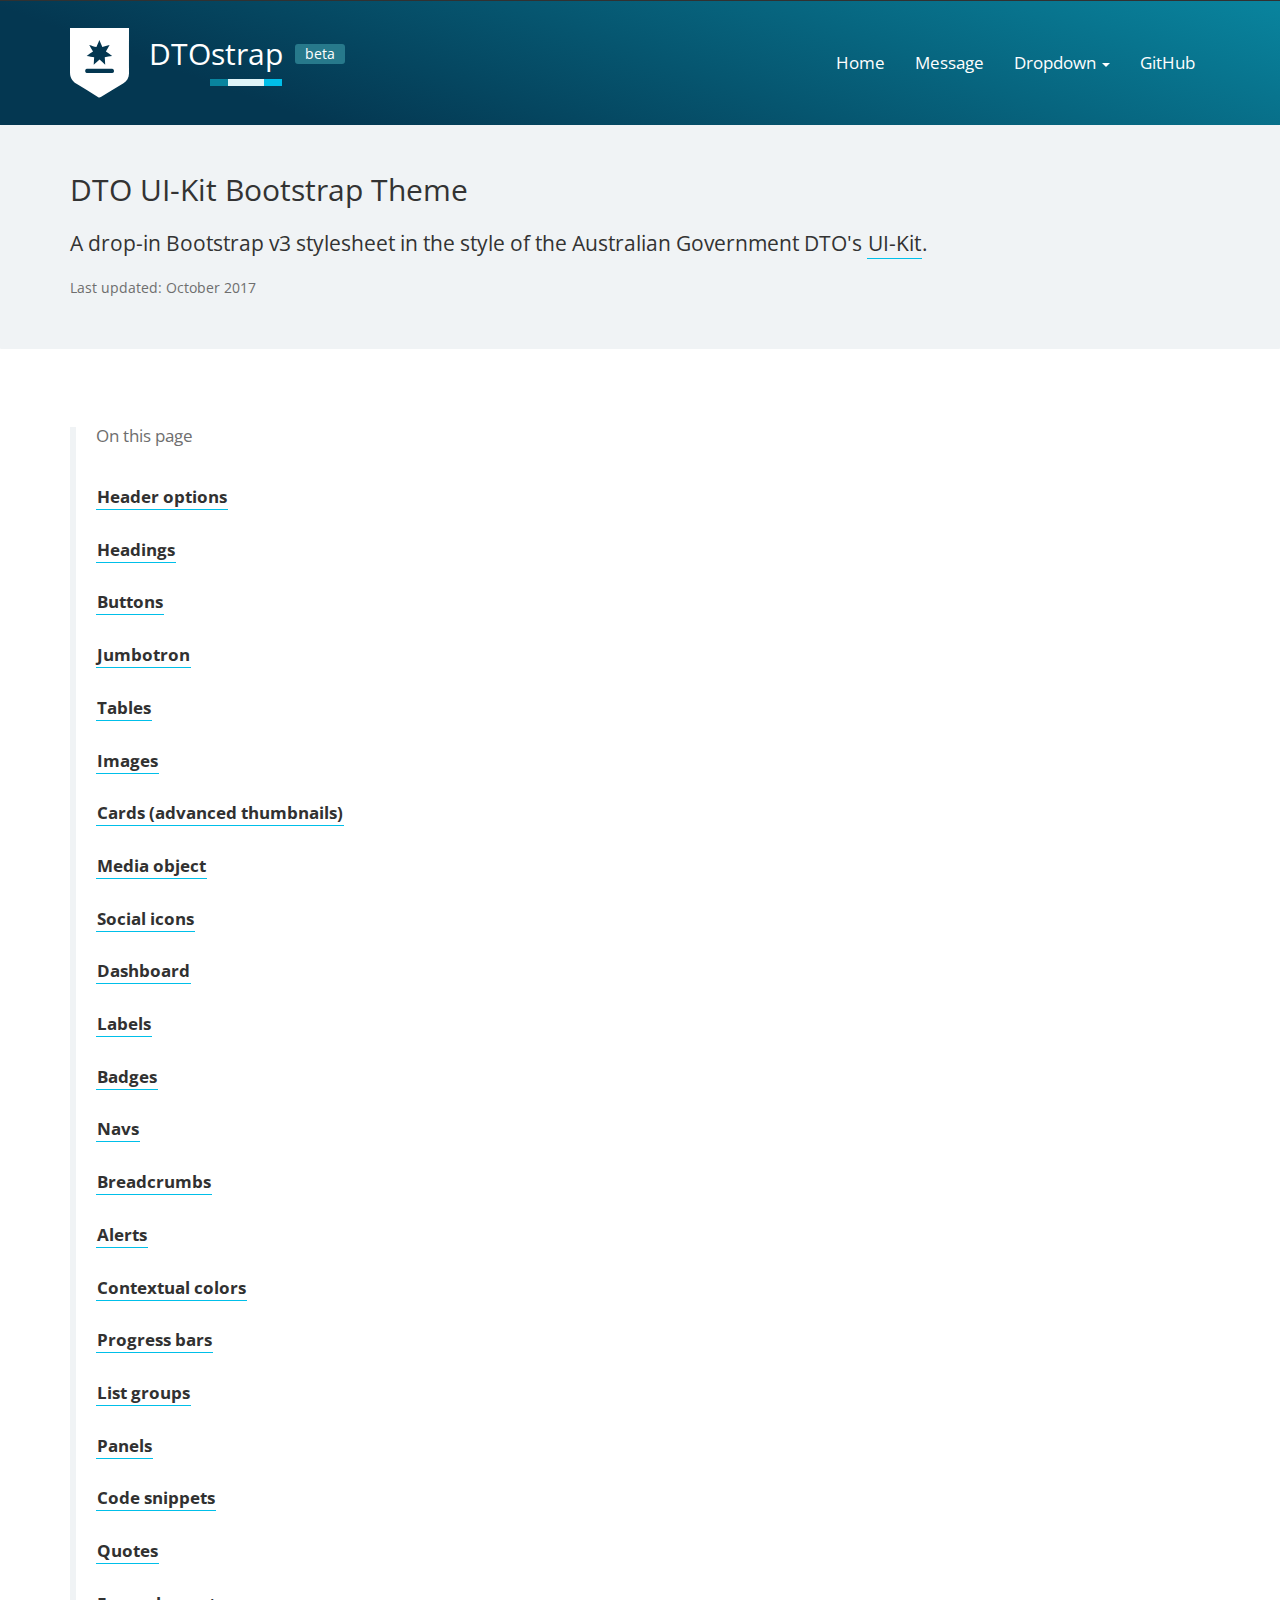
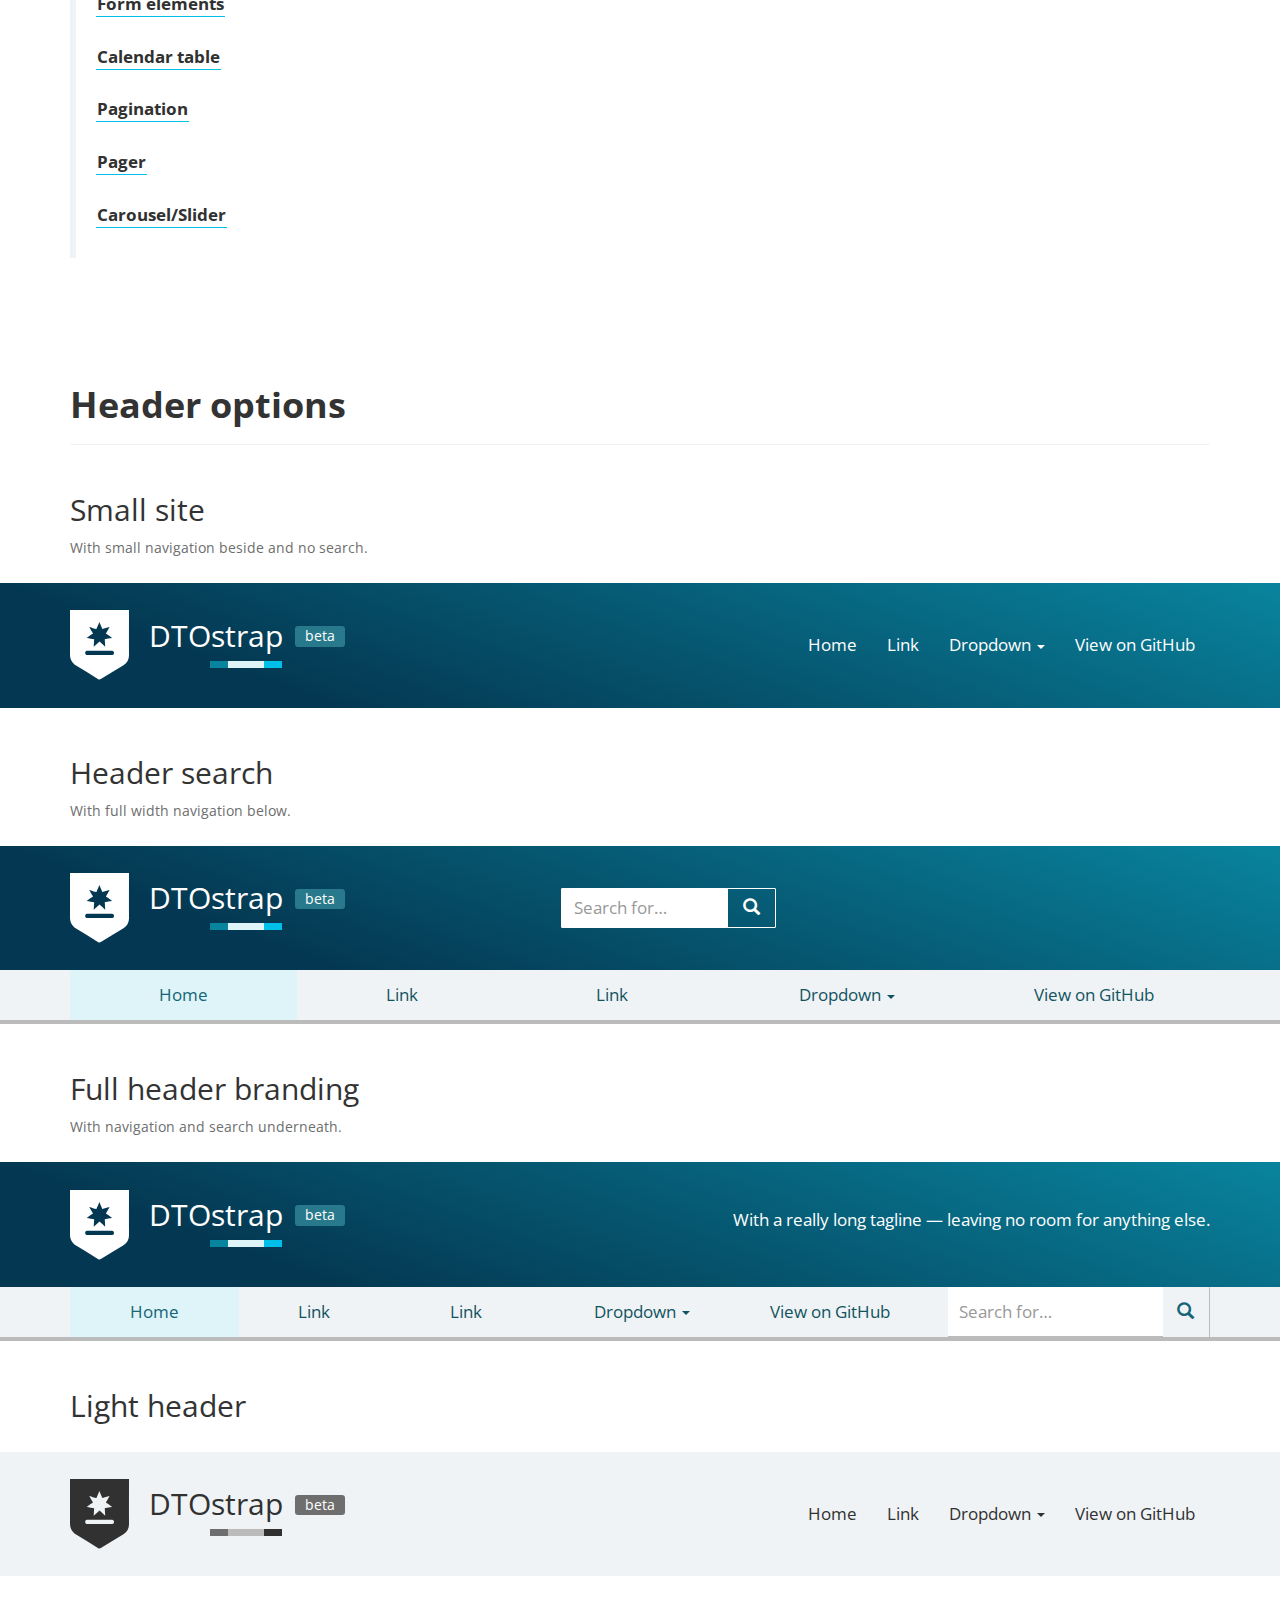
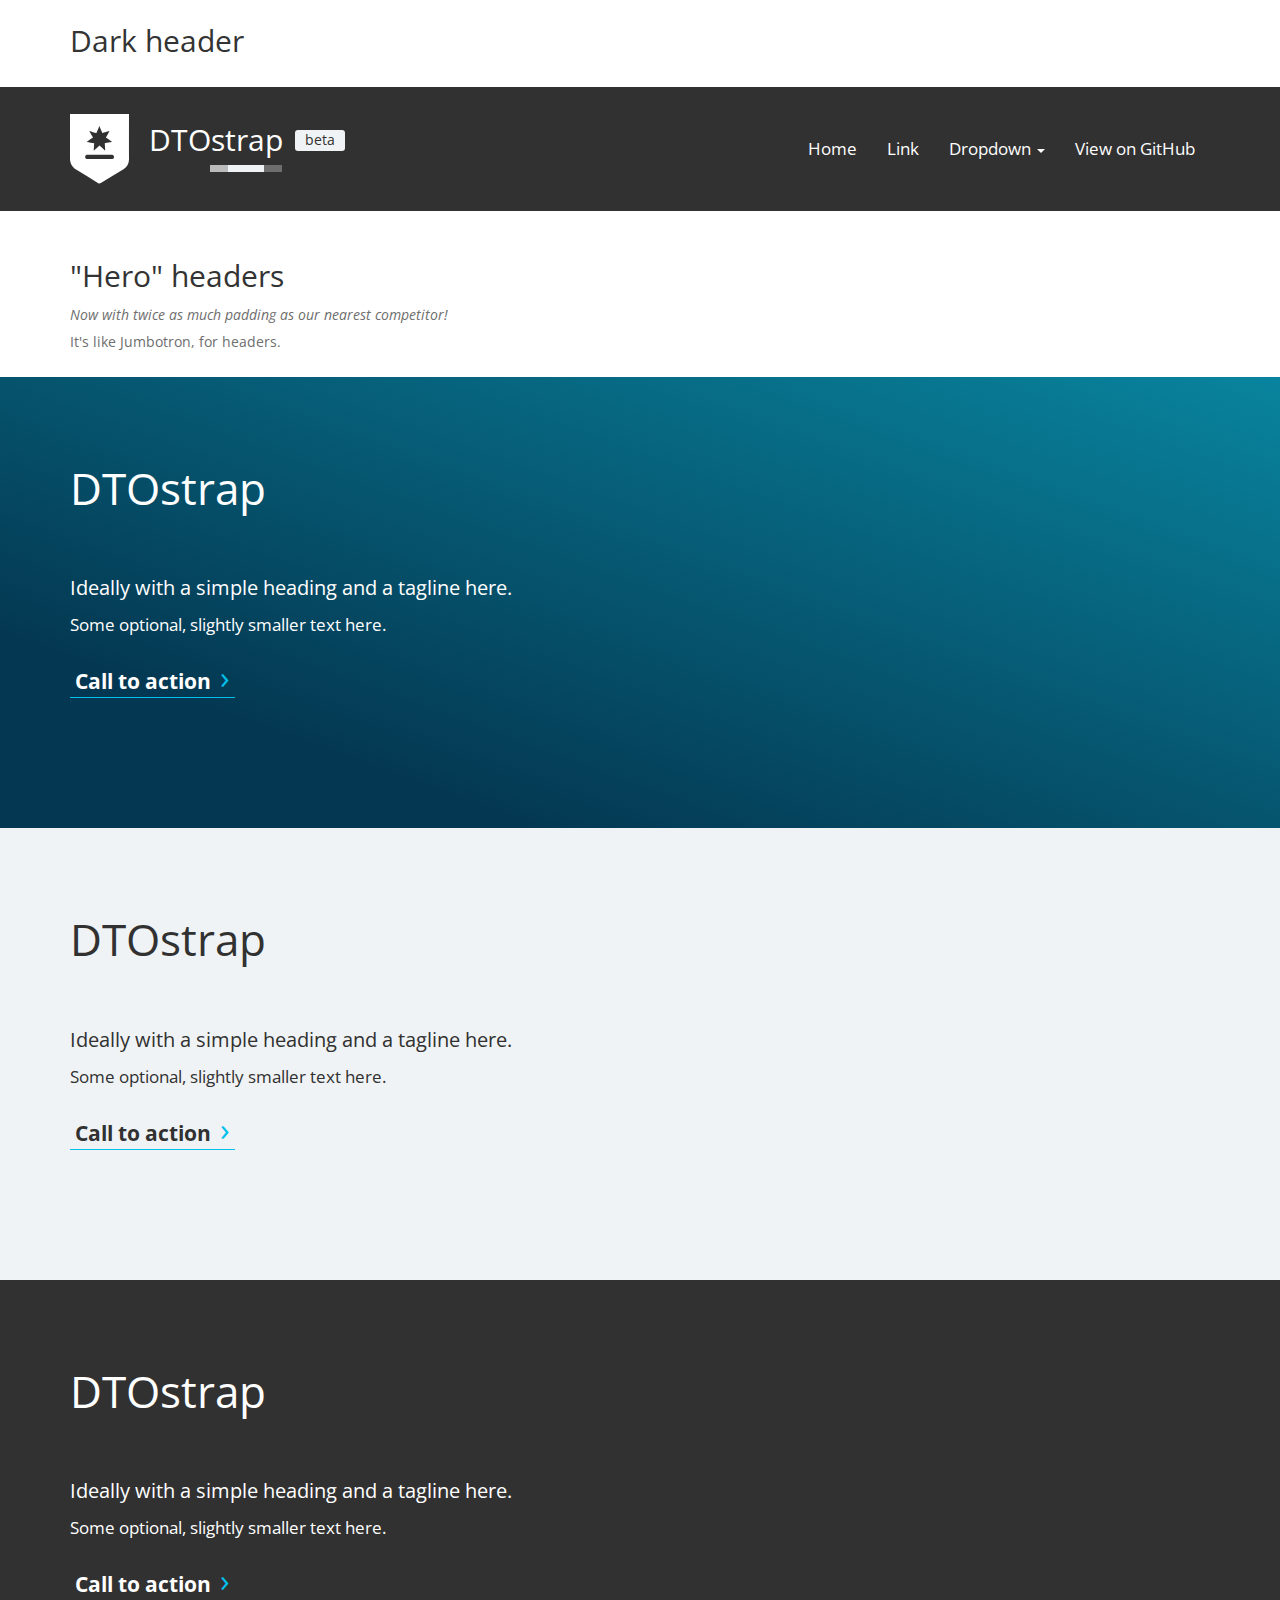
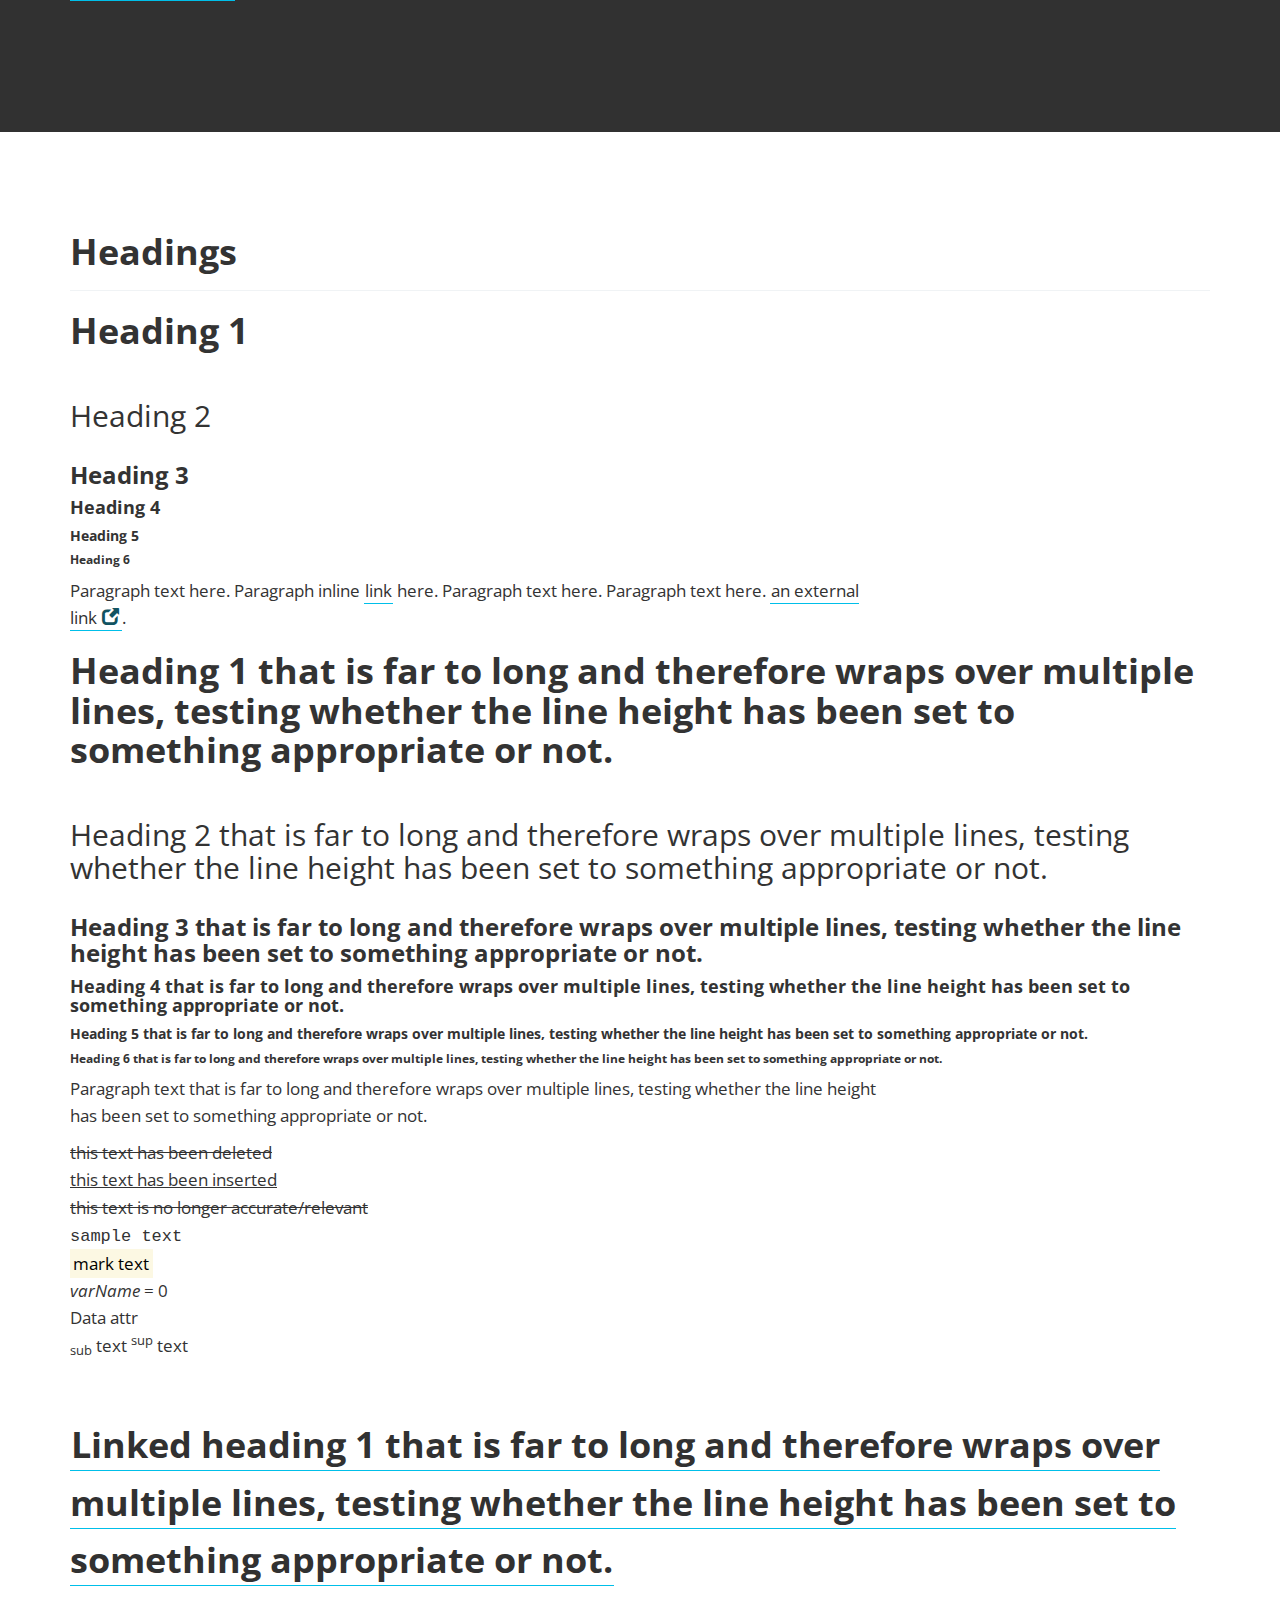
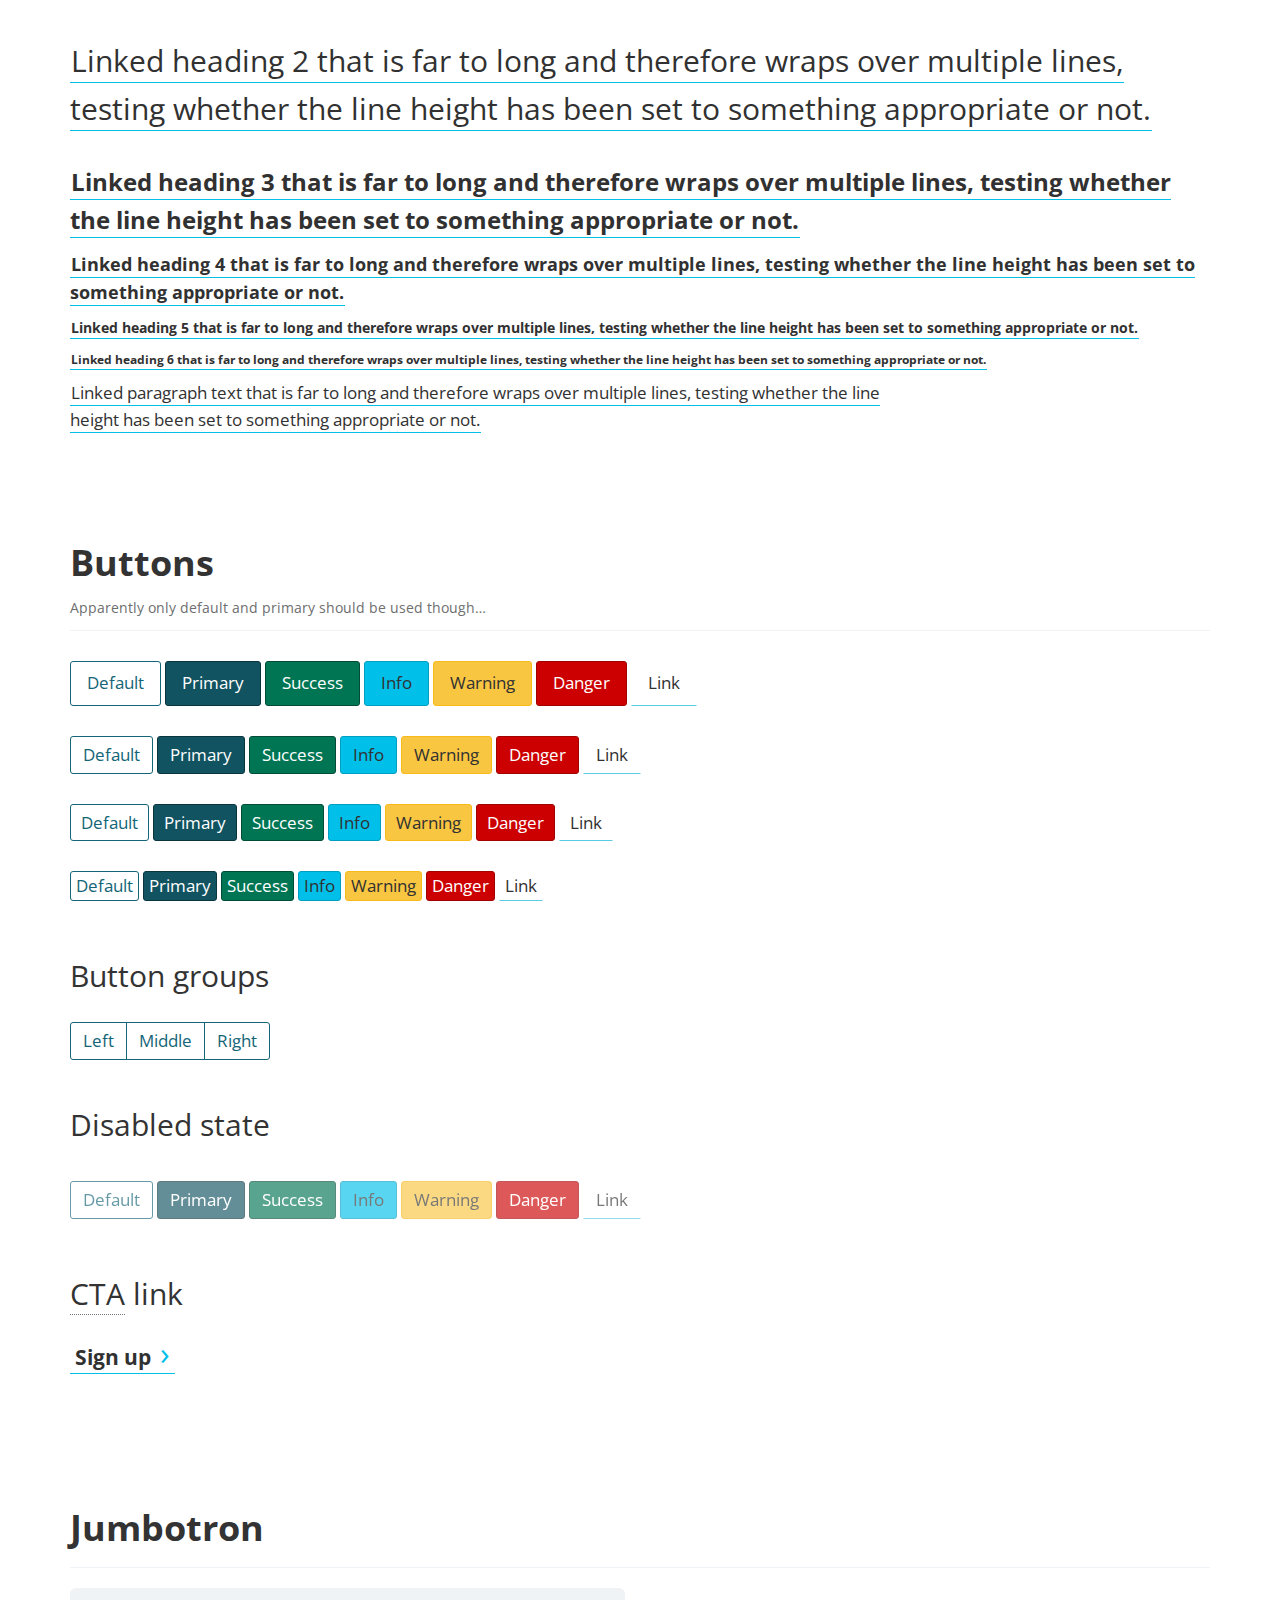
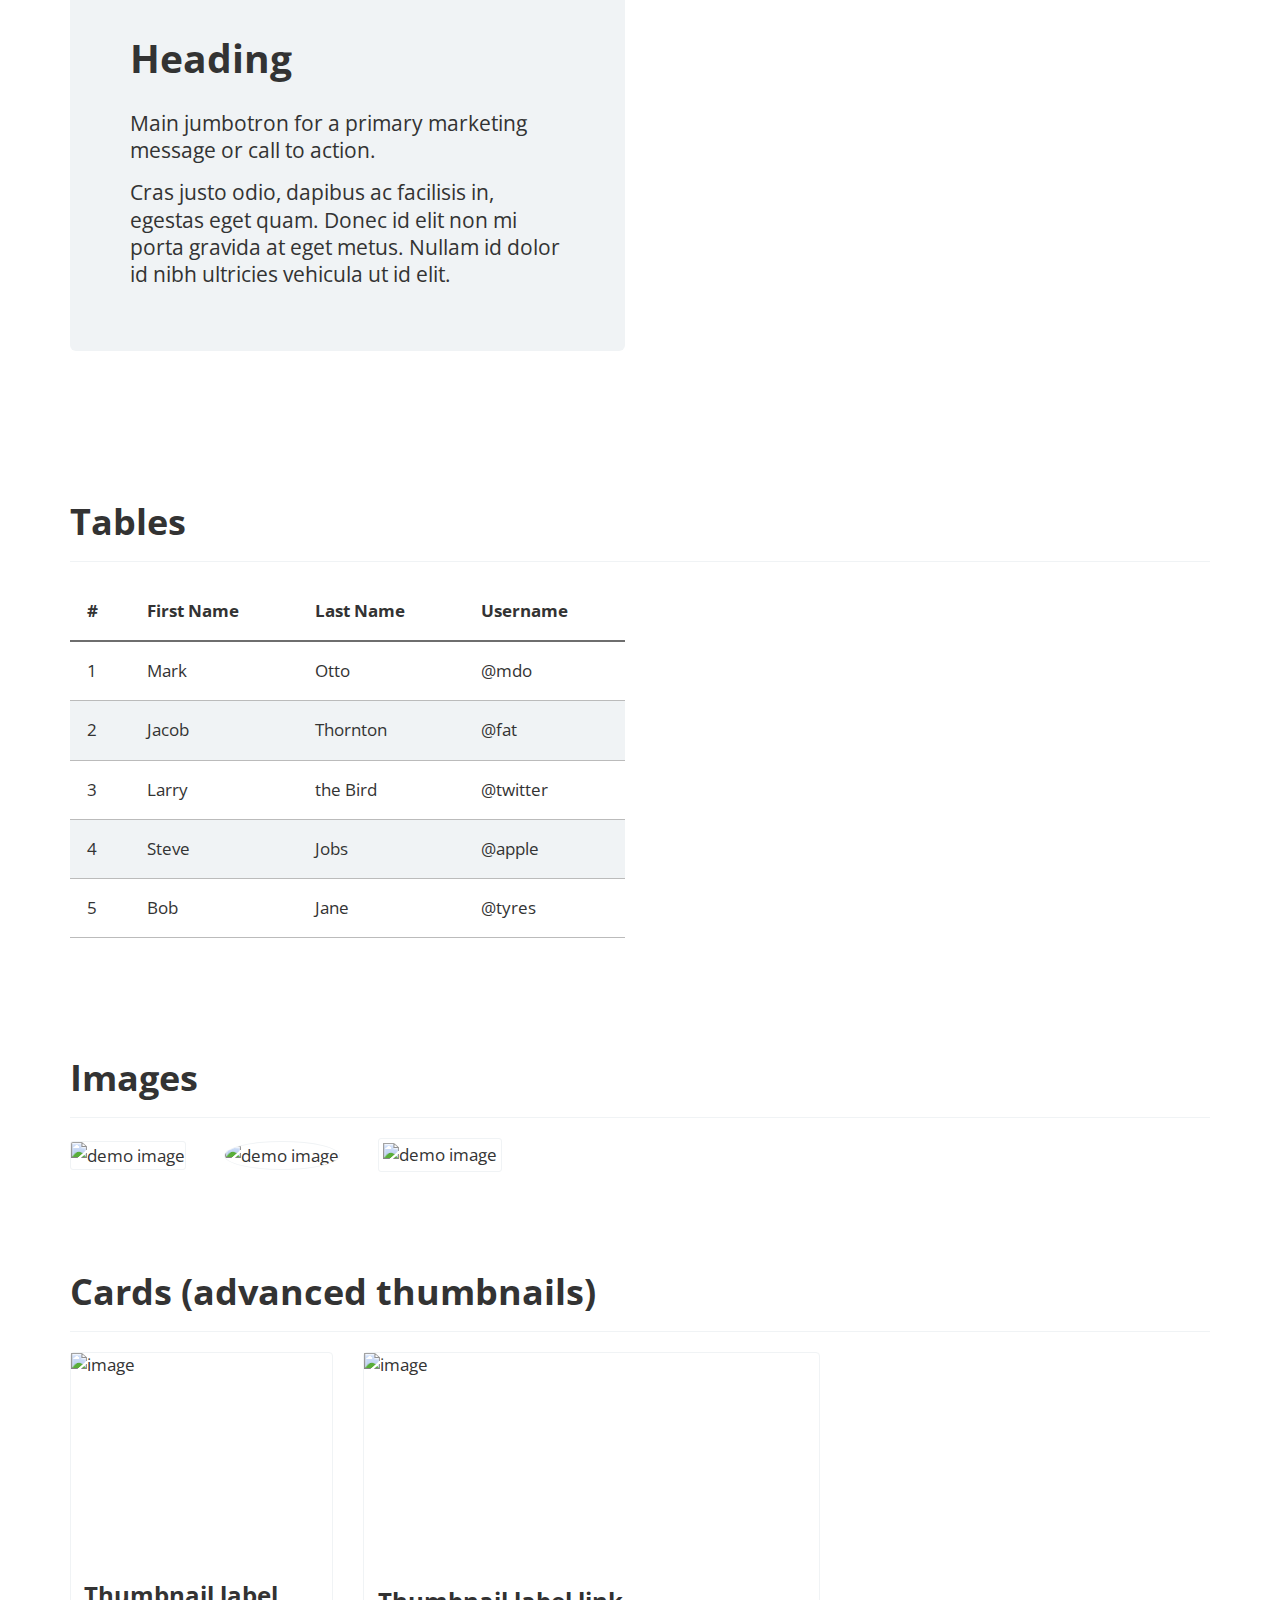
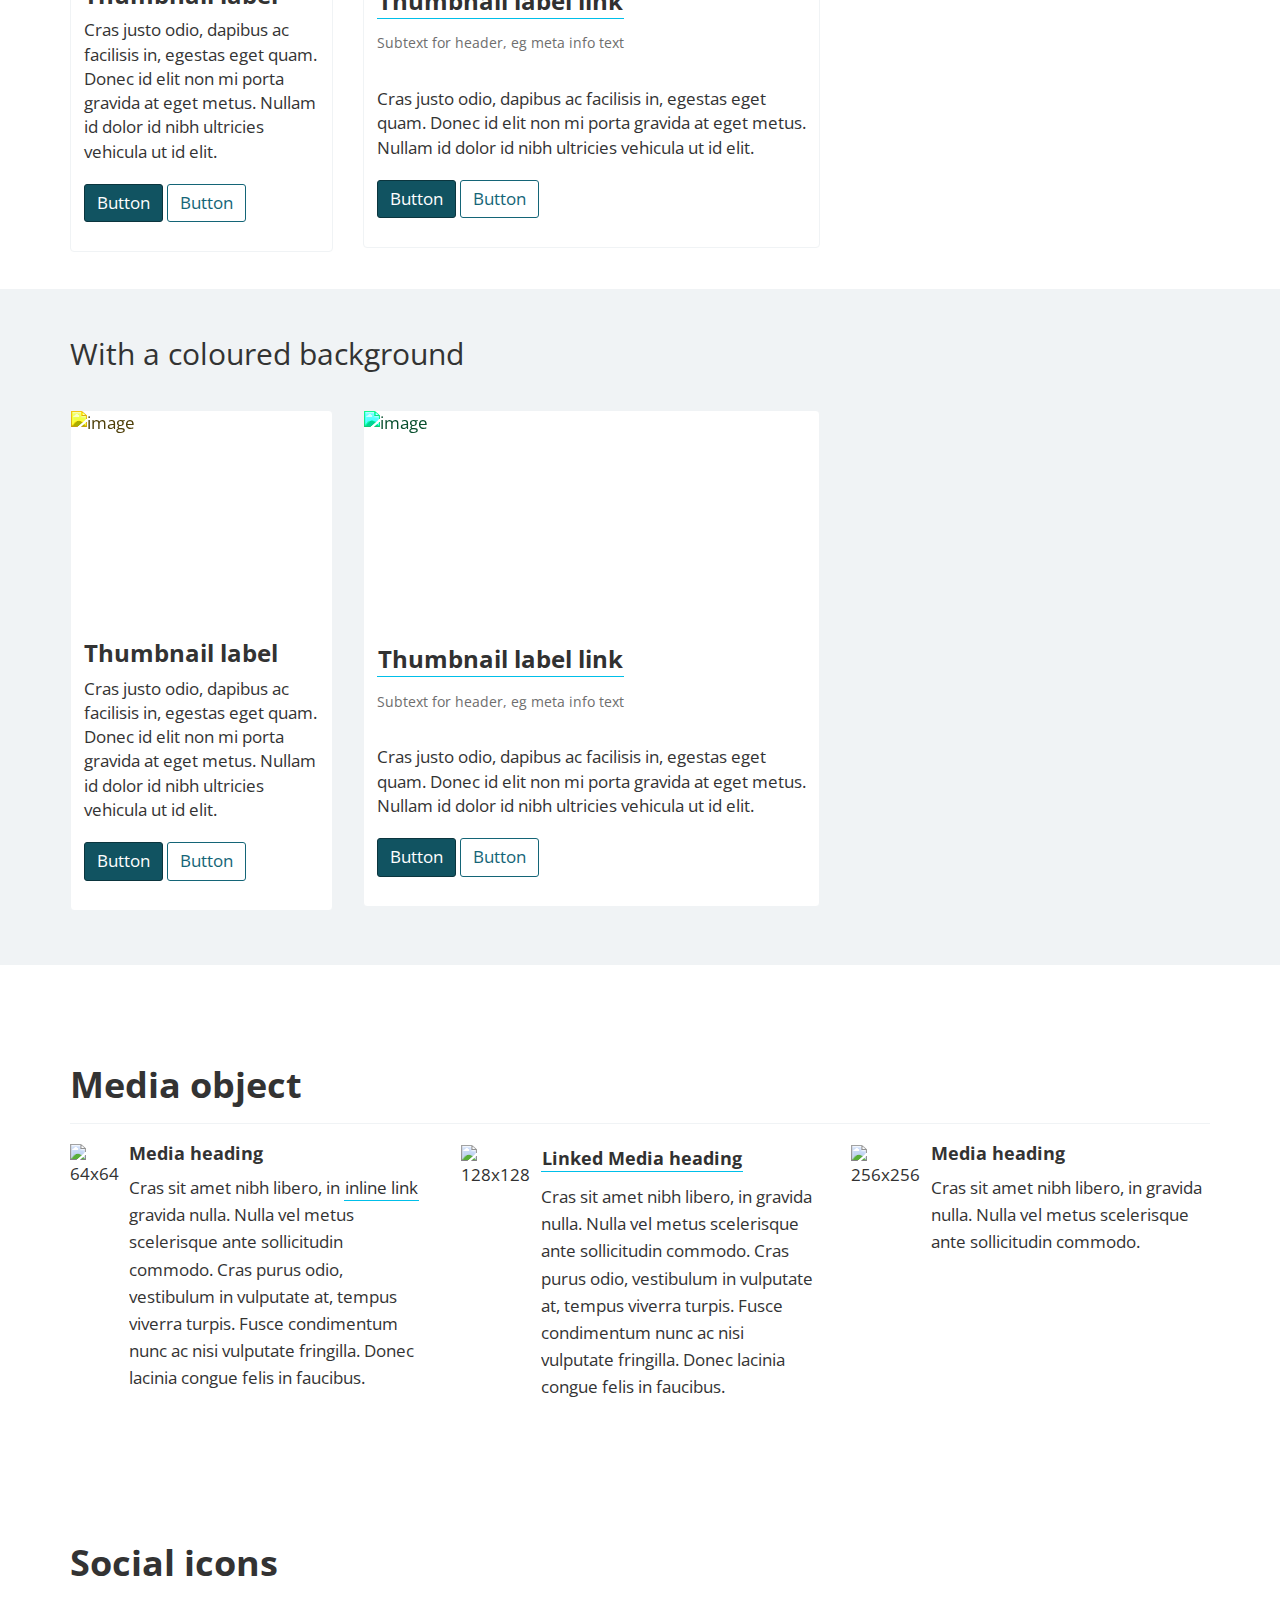
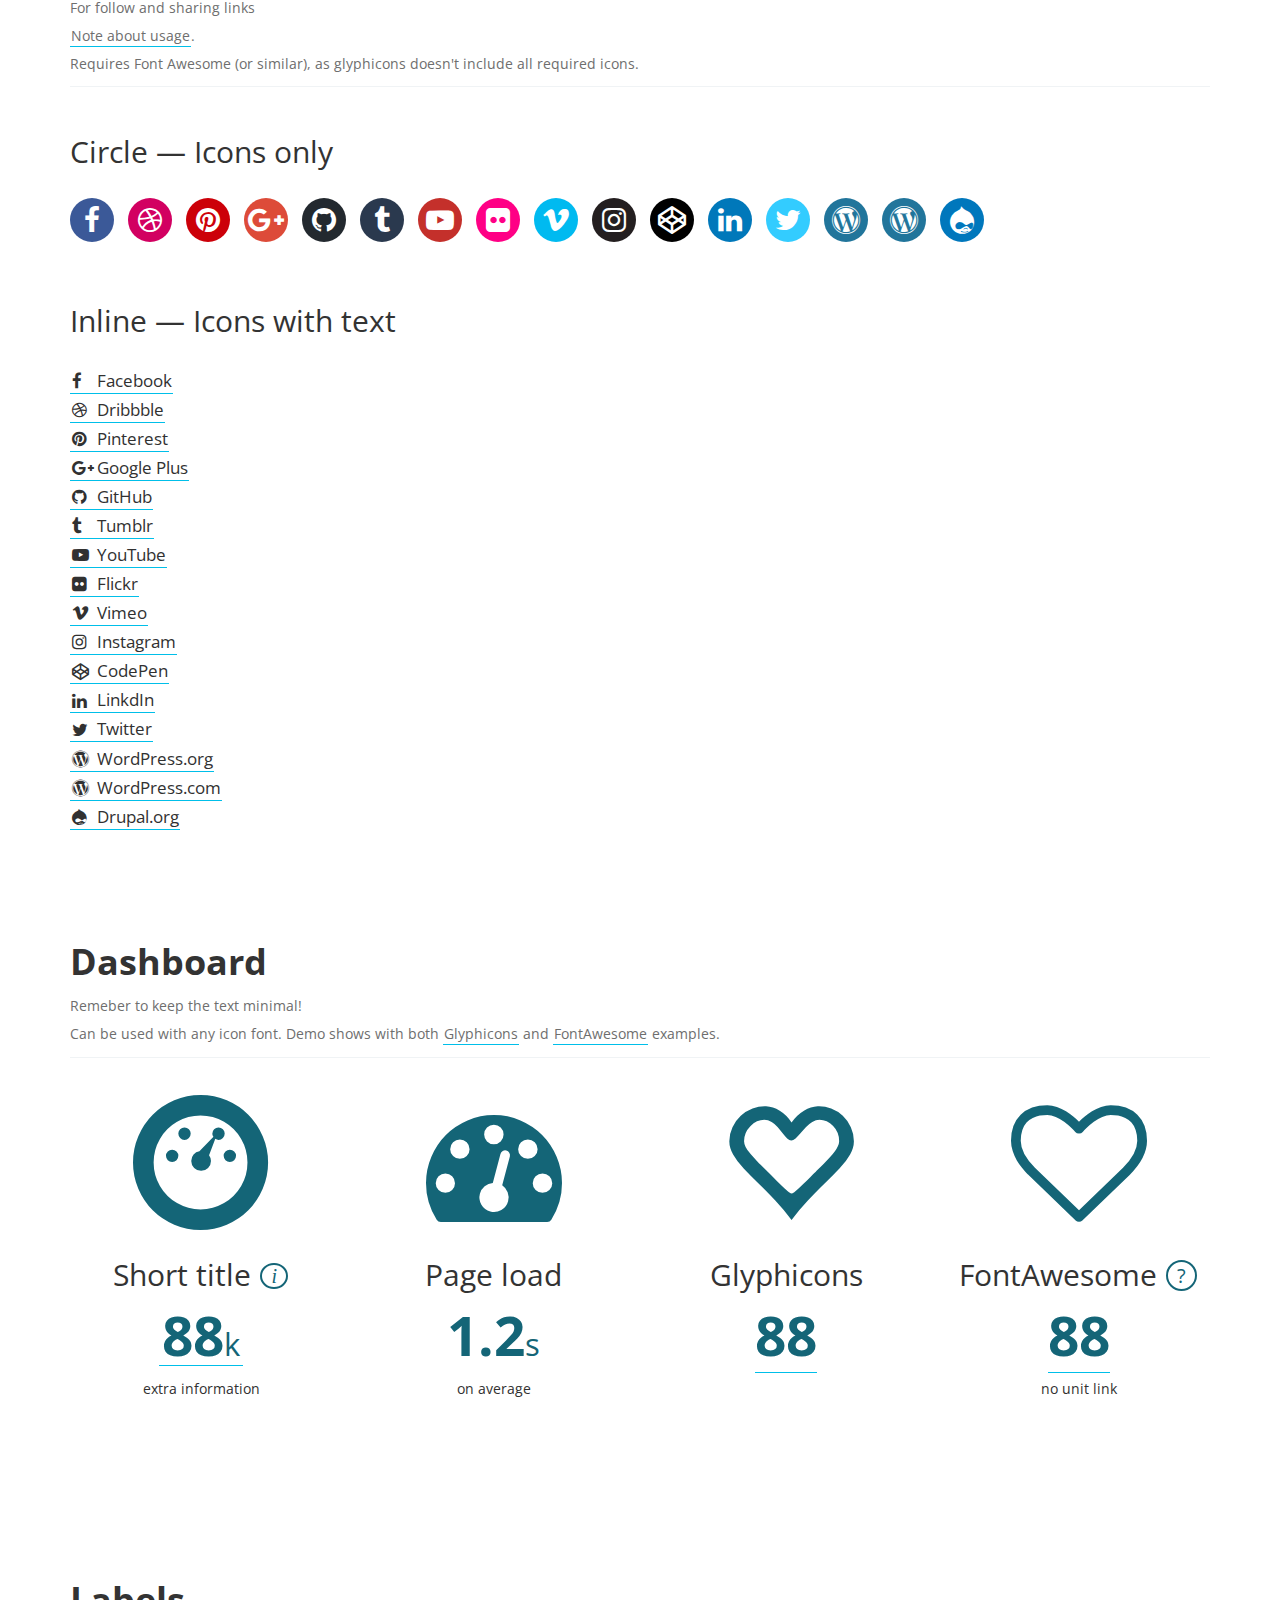
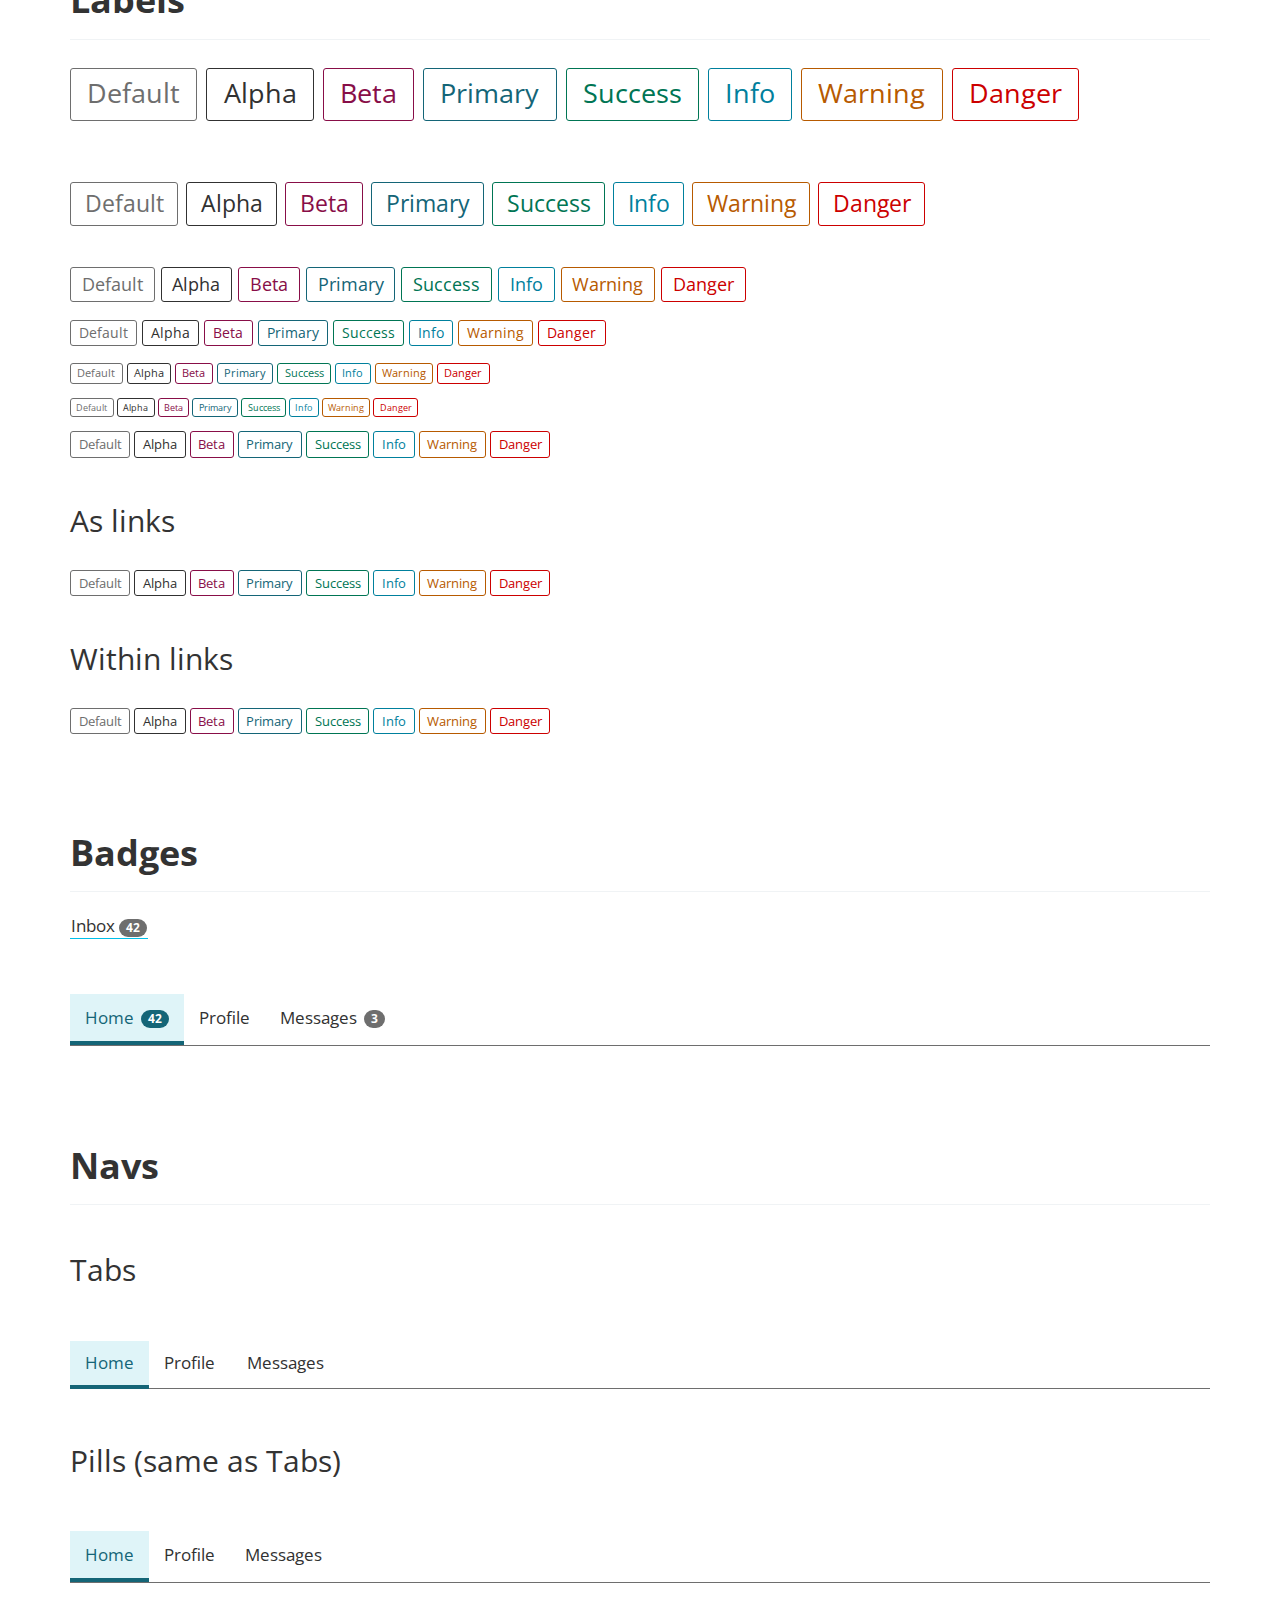
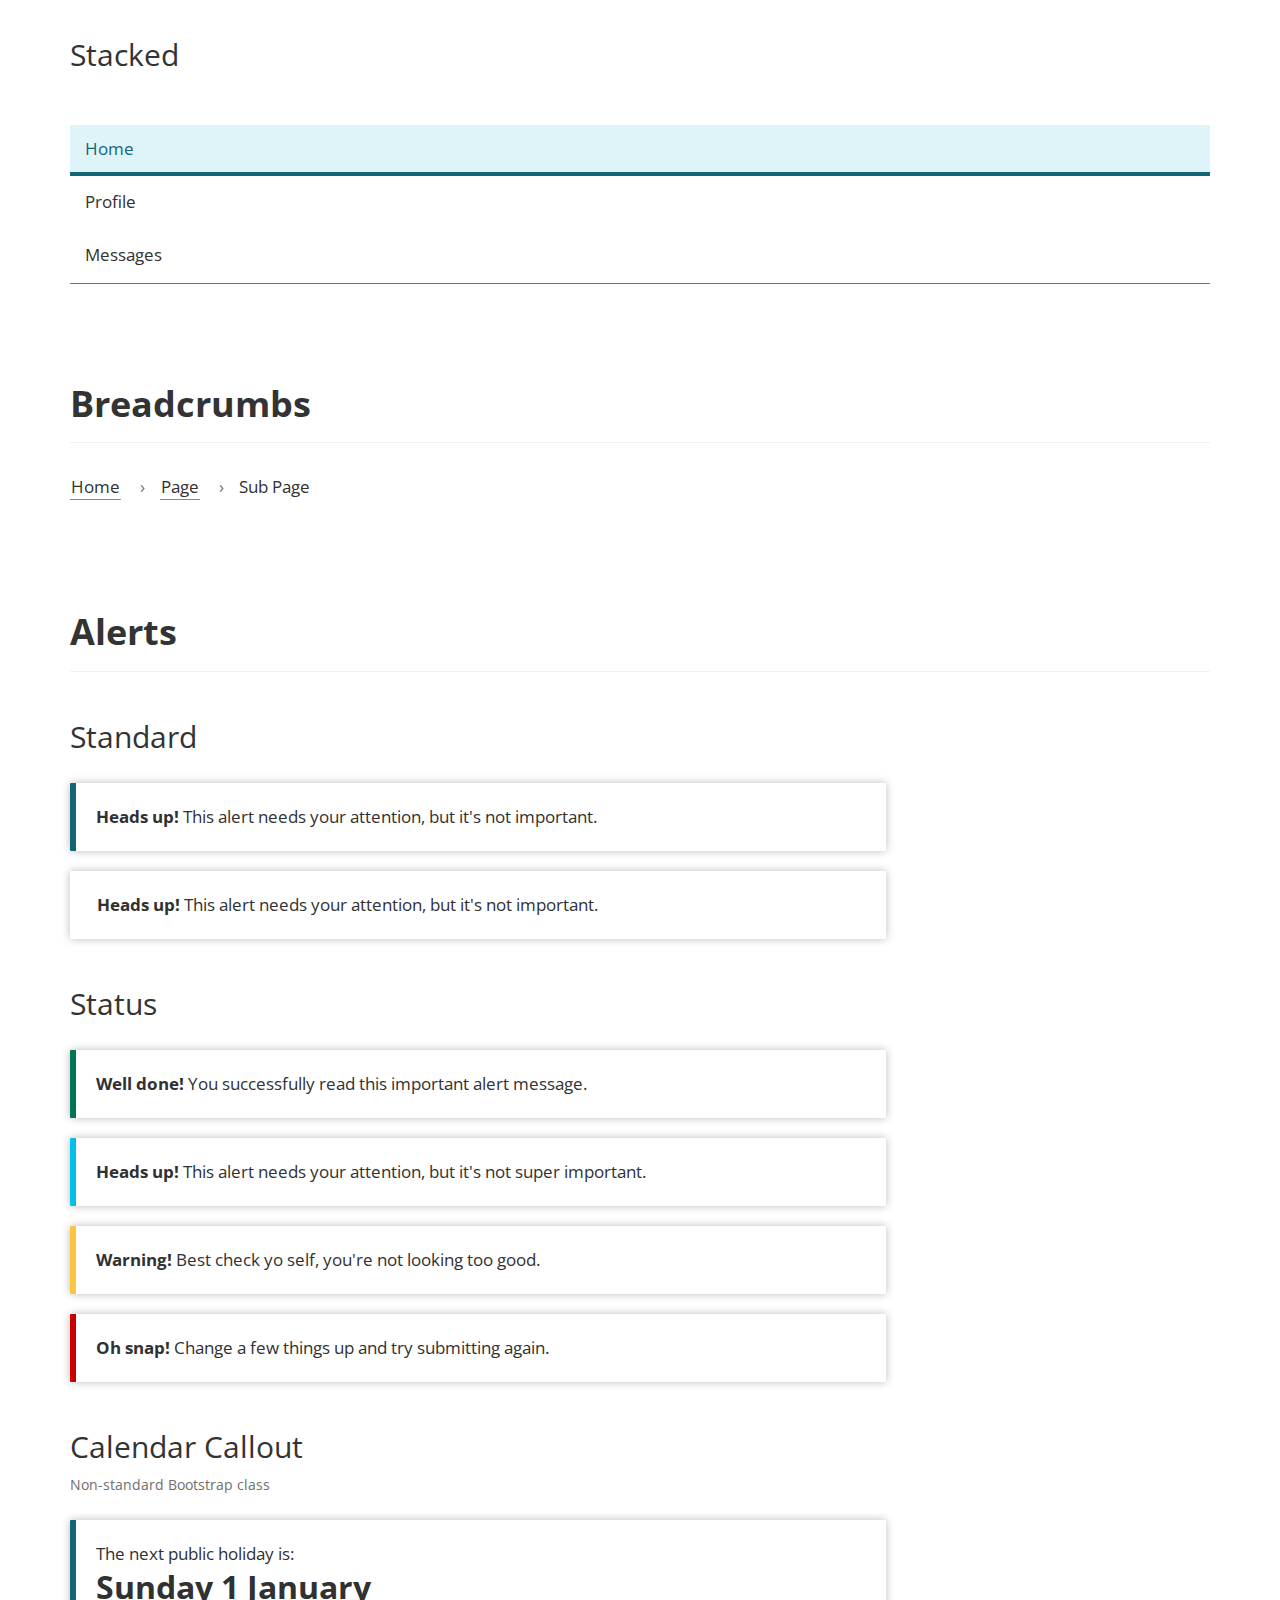
==== commit 8cbd72a4: "iPhone X Safari support" ====
--- a/index.html
+++ b/index.html
@@ -4,12 +4,12 @@
 	<head>
 		<meta charset="utf-8">
 		<meta http-equiv="X-UA-Compatible" content="IE=edge">
-		<meta name="viewport" content="width=device-width, initial-scale=1">
+		<meta name="viewport" content="width=device-width, initial-scale=1, viewport-fit=cover">
 		<link rel="preconnect" href="https://fonts.googleapis.com/" crossorigin>
 		<link rel="preconnect" href="https://cdnjs.cloudflare.com/" crossorigin>
-		<link rel="preload"		href="./css/dtostrap.css" as="style">
-		<link rel="preload"		href="https://cdnjs.cloudflare.com/ajax/libs/twitter-bootstrap/3.3.7/css/bootstrap.min.css" as="style">
-		<link rel="preload"		href="./img/govicon-white.svg" as="image">
+		<link rel="preload"		 href="./css/dtostrap.css" as="style">
+		<link rel="preload"		 href="https://cdnjs.cloudflare.com/ajax/libs/twitter-bootstrap/3.3.7/css/bootstrap.min.css" as="style">
+		<link rel="preload"		 href="./img/govicon-white.svg" as="image">
 		<!--
 			Tip:
 			Preload resources you have high-confidence will be used in the current page.
@@ -112,8 +112,8 @@
 					A drop-in Bootstrap v3 stylesheet in the style of the Australian Government DTO's <a href="https://gov-au-ui-kit.apps.staging.digital.gov.au/">UI-Kit</a>.
 				</p>
 				<small class="meta">
-					Last updated: 
-					<time datetime="2017-09-12">September 2017</time>
+					Last updated:
+					<time datetime="2017-09-12">October 2017</time>
 				</small>
 			</div>
 		</div>
@@ -1879,19 +1879,26 @@
 			</form>
 
 			<h2>Validation states</h2>
+			<small>The validation icons used can use any icon library, but <code>top</code> value may need to be tweaked if not using Glyphicons or Font Awesome.</small>
 			<form>
-				<div class="form-group has-success">
+				<div class="form-group has-success has-feedback">
 					<label class="control-label" for="inputSuccess1">Input with success</label>
 					<input type="text" class="form-control" id="inputSuccess1" aria-describedby="helpBlock2">
 					<span id="helpBlock2" class="help-block">A block of help text that breaks onto a new line and may extend beyond one line.</span>
-				</div>
-				<div class="form-group has-warning">
+					<!-- <span class="form-control-feedback glyphicon glyphicon-ok"></span> -->
+					<span class="form-control-feedback fa fa-check-circle"></span>
+				</div>
+				<div class="form-group has-warning has-feedback">
 					<label class="control-label" for="inputWarning1">Input with warning</label>
 					<input type="text" class="form-control" id="inputWarning1">
-				</div>
-				<div class="form-group has-error">
+					<!-- <span class="form-control-feedback glyphicon glyphicon-warning-sign"></span> -->
+					<span class="form-control-feedback fa fa-exclamation-circle"></span>
+				</div>
+				<div class="form-group has-error has-feedback">
 					<label class="control-label" for="inputError1">Input with error</label>
 					<input type="text" class="form-control" id="inputError1">
+					<!-- <span class="form-control-feedback glyphicon glyphicon-remove"></span> -->
+					<span class="form-control-feedback fa fa-times-circle"></span>
 				</div>
 				<div class="has-success">
 					<div class="checkbox">
@@ -1937,6 +1944,17 @@
 				<small>Non-standard Bootstrap class</small>
 			</div>
 			<ul class="calendar-list">
+				<li class="calendar-item calendar-item-past">
+					<time class="calendar-date" datetime="2017-04-14">
+						Thu
+						<span class="calendar-number">13</span>
+						Apr
+					</time>
+					<div class="calendar-title">
+						A Past Event
+						<span class="calendar-note">This is a note about this specific calendar event.</span>
+					</div>
+				</li>
 				<li class="calendar-item">
 					<time class="calendar-date" datetime="2017-04-14">
 						Fri
@@ -1955,6 +1973,28 @@
 					</time>
 					<div class="calendar-title">
 						Easter Saturday
+						<span class="calendar-note">This is a note about this specific calendar event.</span>
+					</div>
+				</li>
+				<li class="calendar-item calendar-item-current">
+					<time class="calendar-date" datetime="2017-04-14">
+						Mon
+						<span class="calendar-number">21</span>
+						Sep
+					</time>
+					<div class="calendar-title">
+						A Current Event
+						<span class="calendar-note">This is a note about this specific calendar event.</span>
+					</div>
+				</li>
+				<li class="calendar-item">
+					<time class="calendar-date" datetime="2017-04-15">
+						Sun
+						<span class="calendar-number">25</span>
+						Nov
+					</time>
+					<div class="calendar-title">
+						Another Event
 						<span class="calendar-note">This is a note about this specific calendar event.</span>
 					</div>
 				</li>
--- a/css/dtostrap.css
+++ b/css/dtostrap.css
@@ -1,2 +1,2 @@
-/* line 4, Users/timh/Desktop/DTOstrap/sass/_dtostrap-global.scss */body>header{background:linear-gradient(200deg, #09849e, #043751 80%);background-color:#043751;color:#fff;padding:1.6em 0}/* line 9, Users/timh/Desktop/DTOstrap/sass/_dtostrap-global.scss */body>header.navbar{border:none;border-radius:0;margin-bottom:0}/* line 14, Users/timh/Desktop/DTOstrap/sass/_dtostrap-global.scss */body>header a{color:#fff}/* line 17, Users/timh/Desktop/DTOstrap/sass/_dtostrap-global.scss */body>header a.has-img .brand-heading .label{top:-0.4em}/* line 22, Users/timh/Desktop/DTOstrap/sass/_dtostrap-global.scss */body>header .navbar-collapse,body>header .tagline{width:100%}/* line 27, Users/timh/Desktop/DTOstrap/sass/_dtostrap-global.scss */body>header .brand .brand-heading{display:inline-block;font-size:30px;font-weight:400;margin:0}/* line 33, Users/timh/Desktop/DTOstrap/sass/_dtostrap-global.scss */body>header .brand .label{background-color:#27798b;border:none;font-size:47%;line-height:1.5;margin-left:0.3em;margin-right:-3.65em;padding:0 10px;padding-bottom:0.1em;position:relative;top:-4px;-webkit-transition:all 0.2s;transition:all 0.2s}/* line 48, Users/timh/Desktop/DTOstrap/sass/_dtostrap-global.scss */body>header a.brand:hover,body>header a.brand:active,body>header a.brand:focus{color:#fff}/* line 53, Users/timh/Desktop/DTOstrap/sass/_dtostrap-global.scss */body>header a.brand img{display:inline-block;margin-right:20px}/* line 56, Users/timh/Desktop/DTOstrap/sass/_dtostrap-global.scss */body>header a.brand img.divider{border-right:1px solid rgba(255,255,255,0.3);margin-right:30px;padding-right:30px}/* line 65, Users/timh/Desktop/DTOstrap/sass/_dtostrap-global.scss */body>header .nav a:hover,body>header .nav a:active,body>header .nav a:focus{color:#146577}/* line 69, Users/timh/Desktop/DTOstrap/sass/_dtostrap-global.scss */body>header .nav a:hover .caret,body>header .nav a:active .caret,body>header .nav a:focus .caret{border-top-color:#146577}/* line 72, Users/timh/Desktop/DTOstrap/sass/_dtostrap-global.scss */body>header .nav a:hover .label,body>header .nav a:active .label,body>header .nav a:focus .label{opacity:1}/* line 78, Users/timh/Desktop/DTOstrap/sass/_dtostrap-global.scss */body>header .nav a:active .caret,body>header .nav a:focus .caret{border-top-color:#00bfe9}/* line 83, Users/timh/Desktop/DTOstrap/sass/_dtostrap-global.scss */body>header .nav .dropdown-menu li.dropdown-header{color:#6e6e6e}/* line 87, Users/timh/Desktop/DTOstrap/sass/_dtostrap-global.scss */body>header .caret{border-top-color:#fff}/* line 95, Users/timh/Desktop/DTOstrap/sass/_dtostrap-global.scss */body>header .style-line:before{background-color:#09849e;background-size:2.4em 7px;bottom:-1.4em;content:"";float:right;height:7px;position:relative;right:5.68em;-webkit-transition:0.35s all;transition:0.35s all;width:2.4em}/* line 107, Users/timh/Desktop/DTOstrap/sass/_dtostrap-global.scss */body>header .style-line:after{background:-webkit-gradient(linear, right top, left top, color-stop(0, #00bfe9), color-stop(25%, #00bfe9), color-stop(25%, #dff4f8), color-stop(75%, #dff4f8), color-stop(75%, #09849e)) no-repeat;background:linear-gradient(to left, #00bfe9 0, #00bfe9 25%, #dff4f8 25%, #dff4f8 75%, #09849e 75%) no-repeat;background-size:2.4em 7px;bottom:-1.4em;content:"";float:right;height:7px;position:relative;right:2.78em;-webkit-transition:0.35s all;transition:0.35s all;width:2.9em}/* line 119, Users/timh/Desktop/DTOstrap/sass/_dtostrap-global.scss */body>header .style-line.brand-heading{padding-bottom:20px}/* line 121, Users/timh/Desktop/DTOstrap/sass/_dtostrap-global.scss */body>header .style-line.brand-heading .label{opacity:1}/* line 130, Users/timh/Desktop/DTOstrap/sass/_dtostrap-global.scss */body>header .brand:hover .style-line,body>header .brand:active .style-line,body>header .brand:focus .style-line{opacity:1;text-decoration:none}/* line 133, Users/timh/Desktop/DTOstrap/sass/_dtostrap-global.scss */body>header .brand:hover .style-line:before,body>header .brand:active .style-line:before,body>header .brand:focus .style-line:before{right:7.62em}/* line 142, Users/timh/Desktop/DTOstrap/sass/_dtostrap-global.scss */body>header .input-group .form-control{border-color:#fff}/* line 146, Users/timh/Desktop/DTOstrap/sass/_dtostrap-global.scss */body>header .input-group .input-group-btn .btn{border-color:#fff;color:#fff}/* line 154, Users/timh/Desktop/DTOstrap/sass/_dtostrap-global.scss */body>header .cta-link{border-bottom:1px solid #00bfe9}/* line 156, Users/timh/Desktop/DTOstrap/sass/_dtostrap-global.scss */body>header .cta-link:hover,body>header .cta-link:active,body>header .cta-link:focus{background-color:#fff;border-bottom-color:transparent}/* line 169, Users/timh/Desktop/DTOstrap/sass/_dtostrap-global.scss */body>header.light{background:#f0f3f5;color:#313131}/* line 172, Users/timh/Desktop/DTOstrap/sass/_dtostrap-global.scss */body>header.light a{color:#313131}/* line 175, Users/timh/Desktop/DTOstrap/sass/_dtostrap-global.scss */body>header.light .caret{border-top-color:#313131}/* line 179, Users/timh/Desktop/DTOstrap/sass/_dtostrap-global.scss */body>header.light a.brand:hover,body>header.light a.brand:active,body>header.light a.brand:focus{color:#313131}/* line 184, Users/timh/Desktop/DTOstrap/sass/_dtostrap-global.scss */body>header.light a.brand img.divider{border-color:#bbb}/* line 188, Users/timh/Desktop/DTOstrap/sass/_dtostrap-global.scss */body>header.light .label{background-color:#6e6e6e}/* line 192, Users/timh/Desktop/DTOstrap/sass/_dtostrap-global.scss */body>header.light .style-line:before{background-color:#6e6e6e}/* line 195, Users/timh/Desktop/DTOstrap/sass/_dtostrap-global.scss */body>header.light .style-line:after{background:-webkit-gradient(linear, right top, left top, color-stop(0, #313131), color-stop(25%, #313131), color-stop(25%, #bbb), color-stop(75%, #bbb), color-stop(75%, #6e6e6e)) no-repeat;background:linear-gradient(to left, #313131 0, #313131 25%, #bbb 25%, #bbb 75%, #6e6e6e 75%) no-repeat;background-size:2.4em 7px}/* line 201, Users/timh/Desktop/DTOstrap/sass/_dtostrap-global.scss */body>header.light .cta-link:hover,body>header.light .cta-link:active,body>header.light .cta-link:focus{background-color:#00bfe9;border-bottom:1px solid #00bfe9;color:#313131}/* line 207, Users/timh/Desktop/DTOstrap/sass/_dtostrap-global.scss */body>header.light .cta-link:hover:after,body>header.light .cta-link:active:after,body>header.light .cta-link:focus:after{color:#313131}/* line 215, Users/timh/Desktop/DTOstrap/sass/_dtostrap-global.scss */body>header.dark{background:#313131}/* line 217, Users/timh/Desktop/DTOstrap/sass/_dtostrap-global.scss */body>header.dark .label{background-color:#f0f3f5;color:#313131}/* line 221, Users/timh/Desktop/DTOstrap/sass/_dtostrap-global.scss */body>header.dark img.divider{border-color:#bbb}/* line 225, Users/timh/Desktop/DTOstrap/sass/_dtostrap-global.scss */body>header.dark .style-line:before{background-color:#bbb}/* line 228, Users/timh/Desktop/DTOstrap/sass/_dtostrap-global.scss */body>header.dark .style-line:after{background:-webkit-gradient(linear, right top, left top, color-stop(0, #6e6e6e), color-stop(25%, #6e6e6e), color-stop(25%, #f0f3f5), color-stop(75%, #f0f3f5), color-stop(75%, #bbb)) no-repeat;background:linear-gradient(to left, #6e6e6e 0, #6e6e6e 25%, #f0f3f5 25%, #f0f3f5 75%, #bbb 75%) no-repeat;background-size:2.4em 7px}/* line 237, Users/timh/Desktop/DTOstrap/sass/_dtostrap-global.scss */body>header.hero .container .row{padding:3.5em 0}/* line 240, Users/timh/Desktop/DTOstrap/sass/_dtostrap-global.scss */body>header.hero .navbar-header{display:block;float:none;width:100%}/* line 245, Users/timh/Desktop/DTOstrap/sass/_dtostrap-global.scss */body>header.hero .brand-heading{font-size:44px;width:100%}/* line 248, Users/timh/Desktop/DTOstrap/sass/_dtostrap-global.scss */body>header.hero .brand-heading .label{top:-5px}/* line 252, Users/timh/Desktop/DTOstrap/sass/_dtostrap-global.scss */body>header.hero .tagline{font-size:20px;margin-top:3.1em}/* line 257, Users/timh/Desktop/DTOstrap/sass/_dtostrap-global.scss */body>header p+p .cta-link{margin-top:0.75em}/* line 263, Users/timh/Desktop/DTOstrap/sass/_dtostrap-global.scss */.main-nav{background-color:#f0f3f5;border-bottom:4px solid #bbb}/* line 266, Users/timh/Desktop/DTOstrap/sass/_dtostrap-global.scss */.main-nav .navbar-collapse{padding:0}/* line 269, Users/timh/Desktop/DTOstrap/sass/_dtostrap-global.scss */.main-nav .dropdown-menu{min-width:100%}/* line 272, Users/timh/Desktop/DTOstrap/sass/_dtostrap-global.scss */.main-nav .nav{margin-bottom:-4px}/* line 274, Users/timh/Desktop/DTOstrap/sass/_dtostrap-global.scss */.main-nav .nav>.active>a{border:none}/* line 276, Users/timh/Desktop/DTOstrap/sass/_dtostrap-global.scss */.main-nav .nav>.active>a:hover,.main-nav .nav>.active>a:active,.main-nav .nav>.active>a:focus{border:none;border-bottom-width:4px}/* line 283, Users/timh/Desktop/DTOstrap/sass/_dtostrap-global.scss */.main-nav .nav a{border-bottom:4px solid transparent;border-radius:0;color:#115361}/* line 289, Users/timh/Desktop/DTOstrap/sass/_dtostrap-global.scss */.main-nav .input-group{margin-bottom:-5px}/* line 291, Users/timh/Desktop/DTOstrap/sass/_dtostrap-global.scss */.main-nav .input-group .form-control{border:none;border-bottom:4px solid #bbb;padding:1.46em 0.7em}/* line 295, Users/timh/Desktop/DTOstrap/sass/_dtostrap-global.scss */.main-nav .input-group .form-control:hover{border-bottom-color:#146577}/* line 298, Users/timh/Desktop/DTOstrap/sass/_dtostrap-global.scss */.main-nav .input-group .form-control:active,.main-nav .input-group .form-control:focus{border-bottom-color:#00bfe9}/* line 303, Users/timh/Desktop/DTOstrap/sass/_dtostrap-global.scss */.main-nav .input-group .btn{border:none;border-bottom:4px solid #bbb;border-right:1px solid #bbb;padding:13px 15px}/* line 308, Users/timh/Desktop/DTOstrap/sass/_dtostrap-global.scss */.main-nav .input-group .btn:hover{background-color:#00bfe9;border-bottom-color:#146577;color:#313131}/* line 313, Users/timh/Desktop/DTOstrap/sass/_dtostrap-global.scss */.main-nav .input-group .btn:active,.main-nav .input-group .btn:focus{background-color:#115361;border-bottom-color:#00bfe9;color:#fff}/* line 325, Users/timh/Desktop/DTOstrap/sass/_dtostrap-global.scss */.page-header{margin-top:100px}/* line 331, Users/timh/Desktop/DTOstrap/sass/_dtostrap-global.scss */body>footer{background-color:#f0f3f5;border-top:6px solid #043751;margin-top:3.2em;padding:1.6em 0}/* line 336, Users/timh/Desktop/DTOstrap/sass/_dtostrap-global.scss */body>footer .row{border-bottom:1px solid #bbb;margin-bottom:3em;padding-bottom:3em}/* line 340, Users/timh/Desktop/DTOstrap/sass/_dtostrap-global.scss */body>footer .row:last-of-type{border-bottom:0;margin-bottom:0;padding-bottom:0}/* line 346, Users/timh/Desktop/DTOstrap/sass/_dtostrap-global.scss */body>footer small{display:inline-block;margin-top:4.4em}/* line 4, Users/timh/Desktop/DTOstrap/sass/_dtostrap-typography.scss */html{color:#313131;font-family:"Open Sans",Verdana,"Bitstream Vera Sans",sans-serif;font-weight:400;line-height:1.6}/* line 10, Users/timh/Desktop/DTOstrap/sass/_dtostrap-typography.scss */body{font-family:"Open Sans",Verdana,"Bitstream Vera Sans",sans-serif;font-size:17px;line-height:1.6em}/* line 17, Users/timh/Desktop/DTOstrap/sass/_dtostrap-typography.scss */h1{font-weight:700}/* line 20, Users/timh/Desktop/DTOstrap/sass/_dtostrap-typography.scss */h2{font-weight:400;margin-bottom:1em;margin-top:1.6em}/* line 25, Users/timh/Desktop/DTOstrap/sass/_dtostrap-typography.scss */h3{font-weight:700}/* line 28, Users/timh/Desktop/DTOstrap/sass/_dtostrap-typography.scss */h4,h5,h6{font-weight:700}/* line 39, Users/timh/Desktop/DTOstrap/sass/_dtostrap-typography.scss */h1 small,h2 small,h3 small,h4 small,h5 small,h6 small{color:#6e6e6e}/* line 42, Users/timh/Desktop/DTOstrap/sass/_dtostrap-typography.scss */h1 a,h2 a,h3 a,h4 a,h5 a,h6 a{line-height:1.6}/* line 54, Users/timh/Desktop/DTOstrap/sass/_dtostrap-typography.scss */:not(.page-header)>h1+small,:not(.page-header)>h2+small,:not(.page-header)>h3+small,:not(.page-header)>h4+small,:not(.page-header)>h5+small,:not(.page-header)>h6+small{display:block;margin-bottom:1.5em;margin-top:-1.5em}/* line 63, Users/timh/Desktop/DTOstrap/sass/_dtostrap-typography.scss */a{color:#00809d}/* line 65, Users/timh/Desktop/DTOstrap/sass/_dtostrap-typography.scss */a:active,a:focus,a:hover{text-decoration:none !important}/* line 88, Users/timh/Desktop/DTOstrap/sass/_dtostrap-typography.scss */body>div h1 a,body>div h2 a,body>div h3 a,body>div h4 a,body>div h5 a,body>div h6 a,body>div p a,body>div small a,body>div ul a,body>div table a,body>div span a,body>div div a,body>div ol a,body>main h1 a,body>main h2 a,body>main h3 a,body>main h4 a,body>main h5 a,body>main h6 a,body>main p a,body>main small a,body>main ul a,body>main table a,body>main span a,body>main div a,body>main ol a,body>footer h1 a,body>footer h2 a,body>footer h3 a,body>footer h4 a,body>footer h5 a,body>footer h6 a,body>footer p a,body>footer small a,body>footer ul a,body>footer table a,body>footer span a,body>footer div a,body>footer ol a{border-bottom:solid 1px #00bfe9;color:#313131;outline:none;padding:1px;text-decoration:none;-webkit-transition:0.1s all ease-in-out;transition:0.1s all ease-in-out}/* line 95, Users/timh/Desktop/DTOstrap/sass/_dtostrap-typography.scss */body>div h1 a:hover,body>div h1 a:focus,body>div h1 a:active,body>div h2 a:hover,body>div h2 a:focus,body>div h2 a:active,body>div h3 a:hover,body>div h3 a:focus,body>div h3 a:active,body>div h4 a:hover,body>div h4 a:focus,body>div h4 a:active,body>div h5 a:hover,body>div h5 a:focus,body>div h5 a:active,body>div h6 a:hover,body>div h6 a:focus,body>div h6 a:active,body>div p a:hover,body>div p a:focus,body>div p a:active,body>div small a:hover,body>div small a:focus,body>div small a:active,body>div ul a:hover,body>div ul a:focus,body>div ul a:active,body>div table a:hover,body>div table a:focus,body>div table a:active,body>div span a:hover,body>div span a:focus,body>div span a:active,body>div div a:hover,body>div div a:focus,body>div div a:active,body>div ol a:hover,body>div ol a:focus,body>div ol a:active,body>main h1 a:hover,body>main h1 a:focus,body>main h1 a:active,body>main h2 a:hover,body>main h2 a:focus,body>main h2 a:active,body>main h3 a:hover,body>main h3 a:focus,body>main h3 a:active,body>main h4 a:hover,body>main h4 a:focus,body>main h4 a:active,body>main h5 a:hover,body>main h5 a:focus,body>main h5 a:active,body>main h6 a:hover,body>main h6 a:focus,body>main h6 a:active,body>main p a:hover,body>main p a:focus,body>main p a:active,body>main small a:hover,body>main small a:focus,body>main small a:active,body>main ul a:hover,body>main ul a:focus,body>main ul a:active,body>main table a:hover,body>main table a:focus,body>main table a:active,body>main span a:hover,body>main span a:focus,body>main span a:active,body>main div a:hover,body>main div a:focus,body>main div a:active,body>main ol a:hover,body>main ol a:focus,body>main ol a:active,body>footer h1 a:hover,body>footer h1 a:focus,body>footer h1 a:active,body>footer h2 a:hover,body>footer h2 a:focus,body>footer h2 a:active,body>footer h3 a:hover,body>footer h3 a:focus,body>footer h3 a:active,body>footer h4 a:hover,body>footer h4 a:focus,body>footer h4 a:active,body>footer h5 a:hover,body>footer h5 a:focus,body>footer h5 a:active,body>footer h6 a:hover,body>footer h6 a:focus,body>footer h6 a:active,body>footer p a:hover,body>footer p a:focus,body>footer p a:active,body>footer small a:hover,body>footer small a:focus,body>footer small a:active,body>footer ul a:hover,body>footer ul a:focus,body>footer ul a:active,body>footer table a:hover,body>footer table a:focus,body>footer table a:active,body>footer span a:hover,body>footer span a:focus,body>footer span a:active,body>footer div a:hover,body>footer div a:focus,body>footer div a:active,body>footer ol a:hover,body>footer ol a:focus,body>footer ol a:active{background-color:#00bfe9;color:#313131;text-decoration:none}/* line 103, Users/timh/Desktop/DTOstrap/sass/_dtostrap-typography.scss */body>div h1 a[rel~='external']:after,body>div h2 a[rel~='external']:after,body>div h3 a[rel~='external']:after,body>div h4 a[rel~='external']:after,body>div h5 a[rel~='external']:after,body>div h6 a[rel~='external']:after,body>div p a[rel~='external']:after,body>div small a[rel~='external']:after,body>div ul a[rel~='external']:after,body>div table a[rel~='external']:after,body>div span a[rel~='external']:after,body>div div a[rel~='external']:after,body>div ol a[rel~='external']:after,body>main h1 a[rel~='external']:after,body>main h2 a[rel~='external']:after,body>main h3 a[rel~='external']:after,body>main h4 a[rel~='external']:after,body>main h5 a[rel~='external']:after,body>main h6 a[rel~='external']:after,body>main p a[rel~='external']:after,body>main small a[rel~='external']:after,body>main ul a[rel~='external']:after,body>main table a[rel~='external']:after,body>main span a[rel~='external']:after,body>main div a[rel~='external']:after,body>main ol a[rel~='external']:after,body>footer h1 a[rel~='external']:after,body>footer h2 a[rel~='external']:after,body>footer h3 a[rel~='external']:after,body>footer h4 a[rel~='external']:after,body>footer h5 a[rel~='external']:after,body>footer h6 a[rel~='external']:after,body>footer p a[rel~='external']:after,body>footer small a[rel~='external']:after,body>footer ul a[rel~='external']:after,body>footer table a[rel~='external']:after,body>footer span a[rel~='external']:after,body>footer div a[rel~='external']:after,body>footer ol a[rel~='external']:after{-webkit-font-smoothing:antialiased;color:#115361;content:"\e164";display:inline-block;font-family:'Glyphicons Halflings';font-style:normal;font-weight:400;line-height:1;padding-left:5px;padding-right:2px;position:relative;top:1px}/* line 120, Users/timh/Desktop/DTOstrap/sass/_dtostrap-typography.scss */body>div h1 a[rel~='external']:hover:after,body>div h1 a[rel~='external']:active:after,body>div h1 a[rel~='external']:focus:after,body>div h2 a[rel~='external']:hover:after,body>div h2 a[rel~='external']:active:after,body>div h2 a[rel~='external']:focus:after,body>div h3 a[rel~='external']:hover:after,body>div h3 a[rel~='external']:active:after,body>div h3 a[rel~='external']:focus:after,body>div h4 a[rel~='external']:hover:after,body>div h4 a[rel~='external']:active:after,body>div h4 a[rel~='external']:focus:after,body>div h5 a[rel~='external']:hover:after,body>div h5 a[rel~='external']:active:after,body>div h5 a[rel~='external']:focus:after,body>div h6 a[rel~='external']:hover:after,body>div h6 a[rel~='external']:active:after,body>div h6 a[rel~='external']:focus:after,body>div p a[rel~='external']:hover:after,body>div p a[rel~='external']:active:after,body>div p a[rel~='external']:focus:after,body>div small a[rel~='external']:hover:after,body>div small a[rel~='external']:active:after,body>div small a[rel~='external']:focus:after,body>div ul a[rel~='external']:hover:after,body>div ul a[rel~='external']:active:after,body>div ul a[rel~='external']:focus:after,body>div table a[rel~='external']:hover:after,body>div table a[rel~='external']:active:after,body>div table a[rel~='external']:focus:after,body>div span a[rel~='external']:hover:after,body>div span a[rel~='external']:active:after,body>div span a[rel~='external']:focus:after,body>div div a[rel~='external']:hover:after,body>div div a[rel~='external']:active:after,body>div div a[rel~='external']:focus:after,body>div ol a[rel~='external']:hover:after,body>div ol a[rel~='external']:active:after,body>div ol a[rel~='external']:focus:after,body>main h1 a[rel~='external']:hover:after,body>main h1 a[rel~='external']:active:after,body>main h1 a[rel~='external']:focus:after,body>main h2 a[rel~='external']:hover:after,body>main h2 a[rel~='external']:active:after,body>main h2 a[rel~='external']:focus:after,body>main h3 a[rel~='external']:hover:after,body>main h3 a[rel~='external']:active:after,body>main h3 a[rel~='external']:focus:after,body>main h4 a[rel~='external']:hover:after,body>main h4 a[rel~='external']:active:after,body>main h4 a[rel~='external']:focus:after,body>main h5 a[rel~='external']:hover:after,body>main h5 a[rel~='external']:active:after,body>main h5 a[rel~='external']:focus:after,body>main h6 a[rel~='external']:hover:after,body>main h6 a[rel~='external']:active:after,body>main h6 a[rel~='external']:focus:after,body>main p a[rel~='external']:hover:after,body>main p a[rel~='external']:active:after,body>main p a[rel~='external']:focus:after,body>main small a[rel~='external']:hover:after,body>main small a[rel~='external']:active:after,body>main small a[rel~='external']:focus:after,body>main ul a[rel~='external']:hover:after,body>main ul a[rel~='external']:active:after,body>main ul a[rel~='external']:focus:after,body>main table a[rel~='external']:hover:after,body>main table a[rel~='external']:active:after,body>main table a[rel~='external']:focus:after,body>main span a[rel~='external']:hover:after,body>main span a[rel~='external']:active:after,body>main span a[rel~='external']:focus:after,body>main div a[rel~='external']:hover:after,body>main div a[rel~='external']:active:after,body>main div a[rel~='external']:focus:after,body>main ol a[rel~='external']:hover:after,body>main ol a[rel~='external']:active:after,body>main ol a[rel~='external']:focus:after,body>footer h1 a[rel~='external']:hover:after,body>footer h1 a[rel~='external']:active:after,body>footer h1 a[rel~='external']:focus:after,body>footer h2 a[rel~='external']:hover:after,body>footer h2 a[rel~='external']:active:after,body>footer h2 a[rel~='external']:focus:after,body>footer h3 a[rel~='external']:hover:after,body>footer h3 a[rel~='external']:active:after,body>footer h3 a[rel~='external']:focus:after,body>footer h4 a[rel~='external']:hover:after,body>footer h4 a[rel~='external']:active:after,body>footer h4 a[rel~='external']:focus:after,body>footer h5 a[rel~='external']:hover:after,body>footer h5 a[rel~='external']:active:after,body>footer h5 a[rel~='external']:focus:after,body>footer h6 a[rel~='external']:hover:after,body>footer h6 a[rel~='external']:active:after,body>footer h6 a[rel~='external']:focus:after,body>footer p a[rel~='external']:hover:after,body>footer p a[rel~='external']:active:after,body>footer p a[rel~='external']:focus:after,body>footer small a[rel~='external']:hover:after,body>footer small a[rel~='external']:active:after,body>footer small a[rel~='external']:focus:after,body>footer ul a[rel~='external']:hover:after,body>footer ul a[rel~='external']:active:after,body>footer ul a[rel~='external']:focus:after,body>footer table a[rel~='external']:hover:after,body>footer table a[rel~='external']:active:after,body>footer table a[rel~='external']:focus:after,body>footer span a[rel~='external']:hover:after,body>footer span a[rel~='external']:active:after,body>footer span a[rel~='external']:focus:after,body>footer div a[rel~='external']:hover:after,body>footer div a[rel~='external']:active:after,body>footer div a[rel~='external']:focus:after,body>footer ol a[rel~='external']:hover:after,body>footer ol a[rel~='external']:active:after,body>footer ol a[rel~='external']:focus:after{color:#313131}/* line 132, Users/timh/Desktop/DTOstrap/sass/_dtostrap-typography.scss */body>div small,body>footer small{color:#6e6e6e}/* line 134, Users/timh/Desktop/DTOstrap/sass/_dtostrap-typography.scss */body>div small a,body>footer small a{color:#6e6e6e}/* line 141, Users/timh/Desktop/DTOstrap/sass/_dtostrap-typography.scss */p{font-weight:400;max-width:48em}/* line 145, Users/timh/Desktop/DTOstrap/sass/_dtostrap-typography.scss */.alert,.well,blockquote,#main li{max-width:48em}/* line 151, Users/timh/Desktop/DTOstrap/sass/_dtostrap-typography.scss */.jumbotron p,.lead{font-weight:400}/* line 159, Users/timh/Desktop/DTOstrap/sass/_dtostrap-typography.scss */blockquote{background-color:#f0f3f5;border-left:none;font-family:"Book Antiqua",Georgia,"Bitstream Vera Serif",serif;padding:20px 30px;quotes:"“" "”" "‘" "’"}/* line 165, Users/timh/Desktop/DTOstrap/sass/_dtostrap-typography.scss */blockquote.pullquote{background-color:#fff;padding:0}/* line 168, Users/timh/Desktop/DTOstrap/sass/_dtostrap-typography.scss */blockquote.pullquote p{text-align:center}/* line 172, Users/timh/Desktop/DTOstrap/sass/_dtostrap-typography.scss */blockquote.pullquote::before,blockquote.pullquote::after{font-size:5em;margin:0;text-align:center}/* line 178, Users/timh/Desktop/DTOstrap/sass/_dtostrap-typography.scss */blockquote.pullquote::after{bottom:-0.5em}/* line 182, Users/timh/Desktop/DTOstrap/sass/_dtostrap-typography.scss */blockquote::before,blockquote::after{color:#146577;display:block;font-family:"Book Antiqua",Georgia,"Bitstream Vera Serif",serif;font-size:3em;height:0}/* line 190, Users/timh/Desktop/DTOstrap/sass/_dtostrap-typography.scss */blockquote::before{content:open-quote;margin-left:-0.3em;padding-bottom:0.4em;position:relative;top:0.1em}/* line 197, Users/timh/Desktop/DTOstrap/sass/_dtostrap-typography.scss */blockquote::after{bottom:-1.2em;content:close-quote;margin-right:-0.3em;margin-top:-0.8em;padding-bottom:1.2em;position:relative;text-align:right}/* line 206, Users/timh/Desktop/DTOstrap/sass/_dtostrap-typography.scss */blockquote footer{border-top:1px solid #f0f3f5}/* line 209, Users/timh/Desktop/DTOstrap/sass/_dtostrap-typography.scss */blockquote cite{display:inline-block;font-family:"Open Sans",Verdana,"Bitstream Vera Sans",sans-serif;color:#313131}/* line 213, Users/timh/Desktop/DTOstrap/sass/_dtostrap-typography.scss */blockquote cite::before{color:#313131;content:'Citation: ';font-family:"Open Sans",Verdana,"Bitstream Vera Sans",sans-serif;font-variant:small-caps;letter-spacing:1px;text-transform:lowercase}/* line 223, Users/timh/Desktop/DTOstrap/sass/_dtostrap-typography.scss */blockquote blockquote{margin-bottom:0;margin-top:0;padding-bottom:0;padding-top:0}/* line 230, Users/timh/Desktop/DTOstrap/sass/_dtostrap-typography.scss */q{quotes:'“' '”' '‘' '’' '“' '”' '‘' '’'}/* line 234, Users/timh/Desktop/DTOstrap/sass/_dtostrap-typography.scss */cite{font-family:"Open Sans",Verdana,"Bitstream Vera Sans",sans-serif;font-style:normal}/* line 239, Users/timh/Desktop/DTOstrap/sass/_dtostrap-typography.scss */article h1:first-of-type{margin-top:0}/* line 245, Users/timh/Desktop/DTOstrap/sass/_dtostrap-typography.scss */.page-header{border-bottom:1px solid #f0f3f5}/* line 5, Users/timh/Desktop/DTOstrap/sass/_dtostrap-elements.scss */.skiplink{background-color:#313131;color:#fff}/* line 12, Users/timh/Desktop/DTOstrap/sass/_dtostrap-elements.scss */abbr,abbr[data-original-title],abbr[title]{text-decoration:none}/* line 21, Users/timh/Desktop/DTOstrap/sass/_dtostrap-elements.scss */.btn{border-radius:3px;font-size:17px;-webkit-transition:0.16s all;transition:0.16s all}/* line 26, Users/timh/Desktop/DTOstrap/sass/_dtostrap-elements.scss */.btn-default{background-color:transparent;border-color:#146577;color:#146577}/* line 31, Users/timh/Desktop/DTOstrap/sass/_dtostrap-elements.scss */.btn-default:active,.btn-default:focus,.btn-default:hover{background-color:#115361;border-color:#092e36;color:#fff}/* line 41, Users/timh/Desktop/DTOstrap/sass/_dtostrap-elements.scss */.btn-default.disabled.focus,.btn-default.disabled:focus,.btn-default.disabled:hover,.btn-default[disabled].focus,.btn-default[disabled]:focus,.btn-default[disabled]:hover,fieldset[disabled] .btn-default.focus,fieldset[disabled] .btn-default:focus,fieldset[disabled] .btn-default:hover{background-color:#fff;border-color:#146577;color:#146577}/* line 50, Users/timh/Desktop/DTOstrap/sass/_dtostrap-elements.scss */.btn-primary{background-color:#115361;border-color:#0b353e;color:#fff}/* line 8, Users/timh/Desktop/DTOstrap/sass/_dtostrap-mixins.scss */.btn-primary:hover,.btn-primary:active,.btn-primary:focus{background-color:#0b353e;border-color:#0b353e;color:#fff}/* line 18, Users/timh/Desktop/DTOstrap/sass/_dtostrap-mixins.scss */.btn-primary.disabled:hover,.btn-primary.disabled.focus,.btn-primary.disabled:focus,.btn-primary[disabled]:hover,.btn-primary[disabled].focus,.btn-primary[disabled]:focus,fieldset[disabled] .btn-primary:hover,fieldset[disabled] .btn-primary.focus,fieldset[disabled] .btn-primary:focus{background-color:#115361;border-color:#115361;color:#fff}/* line 53, Users/timh/Desktop/DTOstrap/sass/_dtostrap-elements.scss */.btn-success{background-color:#007554;border-color:#004c37;color:#fff}/* line 8, Users/timh/Desktop/DTOstrap/sass/_dtostrap-mixins.scss */.btn-success:hover,.btn-success:active,.btn-success:focus{background-color:#004c37;border-color:#004c37;color:#fff}/* line 18, Users/timh/Desktop/DTOstrap/sass/_dtostrap-mixins.scss */.btn-success.disabled:hover,.btn-success.disabled.focus,.btn-success.disabled:focus,.btn-success[disabled]:hover,.btn-success[disabled].focus,.btn-success[disabled]:focus,fieldset[disabled] .btn-success:hover,fieldset[disabled] .btn-success.focus,fieldset[disabled] .btn-success:focus{background-color:#007554;border-color:#007554;color:#fff}/* line 56, Users/timh/Desktop/DTOstrap/sass/_dtostrap-elements.scss */.btn-info{background-color:#00bfe9;border-color:#009ec0;color:#313131}/* line 8, Users/timh/Desktop/DTOstrap/sass/_dtostrap-mixins.scss */.btn-info:hover,.btn-info:active,.btn-info:focus{background-color:#009ec0;border-color:#009ec0;color:#313131}/* line 18, Users/timh/Desktop/DTOstrap/sass/_dtostrap-mixins.scss */.btn-info.disabled:hover,.btn-info.disabled.focus,.btn-info.disabled:focus,.btn-info[disabled]:hover,.btn-info[disabled].focus,.btn-info[disabled]:focus,fieldset[disabled] .btn-info:hover,fieldset[disabled] .btn-info.focus,fieldset[disabled] .btn-info:focus{background-color:#00bfe9;border-color:#00bfe9;color:#313131}/* line 59, Users/timh/Desktop/DTOstrap/sass/_dtostrap-elements.scss */.btn-warning{background-color:#f9c642;border-color:#f8ba1a;color:#313131}/* line 8, Users/timh/Desktop/DTOstrap/sass/_dtostrap-mixins.scss */.btn-warning:hover,.btn-warning:active,.btn-warning:focus{background-color:#f8ba1a;border-color:#f8ba1a;color:#313131}/* line 18, Users/timh/Desktop/DTOstrap/sass/_dtostrap-mixins.scss */.btn-warning.disabled:hover,.btn-warning.disabled.focus,.btn-warning.disabled:focus,.btn-warning[disabled]:hover,.btn-warning[disabled].focus,.btn-warning[disabled]:focus,fieldset[disabled] .btn-warning:hover,fieldset[disabled] .btn-warning.focus,fieldset[disabled] .btn-warning:focus{background-color:#f9c642;border-color:#f9c642;color:#313131}/* line 62, Users/timh/Desktop/DTOstrap/sass/_dtostrap-elements.scss */.btn-danger{background-color:#c00;border-color:#a30000;color:#fff}/* line 8, Users/timh/Desktop/DTOstrap/sass/_dtostrap-mixins.scss */.btn-danger:hover,.btn-danger:active,.btn-danger:focus{background-color:#a30000;border-color:#a30000;color:#fff}/* line 18, Users/timh/Desktop/DTOstrap/sass/_dtostrap-mixins.scss */.btn-danger.disabled:hover,.btn-danger.disabled.focus,.btn-danger.disabled:focus,.btn-danger[disabled]:hover,.btn-danger[disabled].focus,.btn-danger[disabled]:focus,fieldset[disabled] .btn-danger:hover,fieldset[disabled] .btn-danger.focus,fieldset[disabled] .btn-danger:focus{background-color:#c00;border-color:#c00;color:#fff}/* line 65, Users/timh/Desktop/DTOstrap/sass/_dtostrap-elements.scss */.btn-link{border-bottom:solid 1px #5bcbe3;border-radius:0;color:#313131;-webkit-transition:0.1s all ease-in-out;transition:0.1s all ease-in-out}/* line 71, Users/timh/Desktop/DTOstrap/sass/_dtostrap-elements.scss */.btn-link:not(:disabled):active,.btn-link:not(:disabled):focus,.btn-link:not(:disabled):hover{background-color:#5bcbe3;color:#313131;text-decoration:none}/* line 81, Users/timh/Desktop/DTOstrap/sass/_dtostrap-elements.scss */.btn-link[disabled]:active,.btn-link[disabled]:focus,.btn-link[disabled]:hover,fieldset[disabled] .btn-link:active,fieldset[disabled] .btn-link:focus,fieldset[disabled] .btn-link:hover{background-color:#f0f3f5;border-bottom-color:#bbb}/* line 92, Users/timh/Desktop/DTOstrap/sass/_dtostrap-elements.scss */.label{background-color:transparent;border:1px solid #bbb;border-color:currentColor;border-radius:3px;font-weight:400}/* line 99, Users/timh/Desktop/DTOstrap/sass/_dtostrap-elements.scss */.label-default{color:#6e6e6e}/* line 102, Users/timh/Desktop/DTOstrap/sass/_dtostrap-elements.scss */.label-primary{color:#146577}/* line 105, Users/timh/Desktop/DTOstrap/sass/_dtostrap-elements.scss */.label-success{color:#007554}/* line 108, Users/timh/Desktop/DTOstrap/sass/_dtostrap-elements.scss */.label-info{color:#00809d}/* line 111, Users/timh/Desktop/DTOstrap/sass/_dtostrap-elements.scss */.label-warning{color:#b75a00}/* line 114, Users/timh/Desktop/DTOstrap/sass/_dtostrap-elements.scss */.label-danger{color:#c00}/* line 117, Users/timh/Desktop/DTOstrap/sass/_dtostrap-elements.scss */.label-alpha{color:#313131}/* line 120, Users/timh/Desktop/DTOstrap/sass/_dtostrap-elements.scss */.label-beta{color:#880e48}/* line 123, Users/timh/Desktop/DTOstrap/sass/_dtostrap-elements.scss */.label-hover,a:active .label,a:focus .label,a:hover .label,a.label:active,a.label:focus,a.label:hover{color:#fff;text-decoration:none !important}/* line 133, Users/timh/Desktop/DTOstrap/sass/_dtostrap-elements.scss */a:active .label.label-default,a:focus .label.label-default,a:hover .label.label-default{background-color:#6e6e6e;border-color:#6e6e6e;color:#fff}/* line 8, Users/timh/Desktop/DTOstrap/sass/_dtostrap-mixins.scss */a:active .label.label-default:hover,a:active .label.label-default:active,a:active .label.label-default:focus,a:focus .label.label-default:hover,a:focus .label.label-default:active,a:focus .label.label-default:focus,a:hover .label.label-default:hover,a:hover .label.label-default:active,a:hover .label.label-default:focus{background-color:#6e6e6e;border-color:#6e6e6e;color:#fff}/* line 18, Users/timh/Desktop/DTOstrap/sass/_dtostrap-mixins.scss */a:active .label.label-default.disabled:hover,a:active .label.label-default.disabled.focus,a:active .label.label-default.disabled:focus,a:active .label.label-default[disabled]:hover,a:active .label.label-default[disabled].focus,a:active .label.label-default[disabled]:focus,fieldset[disabled] a:active .label.label-default:hover,fieldset[disabled] a:active .label.label-default.focus,fieldset[disabled] a:active .label.label-default:focus,a:focus .label.label-default.disabled:hover,a:focus .label.label-default.disabled.focus,a:focus .label.label-default.disabled:focus,a:focus .label.label-default[disabled]:hover,a:focus .label.label-default[disabled].focus,a:focus .label.label-default[disabled]:focus,fieldset[disabled] a:focus .label.label-default:hover,fieldset[disabled] a:focus .label.label-default.focus,fieldset[disabled] a:focus .label.label-default:focus,a:hover .label.label-default.disabled:hover,a:hover .label.label-default.disabled.focus,a:hover .label.label-default.disabled:focus,a:hover .label.label-default[disabled]:hover,a:hover .label.label-default[disabled].focus,a:hover .label.label-default[disabled]:focus,fieldset[disabled] a:hover .label.label-default:hover,fieldset[disabled] a:hover .label.label-default.focus,fieldset[disabled] a:hover .label.label-default:focus{background-color:#6e6e6e;border-color:#6e6e6e;color:#fff}/* line 137, Users/timh/Desktop/DTOstrap/sass/_dtostrap-elements.scss */a:active .label.label-primary,a:focus .label.label-primary,a:hover .label.label-primary{background-color:#146577;border-color:#146577;color:#fff}/* line 8, Users/timh/Desktop/DTOstrap/sass/_dtostrap-mixins.scss */a:active .label.label-primary:hover,a:active .label.label-primary:active,a:active .label.label-primary:focus,a:focus .label.label-primary:hover,a:focus .label.label-primary:active,a:focus .label.label-primary:focus,a:hover .label.label-primary:hover,a:hover .label.label-primary:active,a:hover .label.label-primary:focus{background-color:#146577;border-color:#146577;color:#fff}/* line 18, Users/timh/Desktop/DTOstrap/sass/_dtostrap-mixins.scss */a:active .label.label-primary.disabled:hover,a:active .label.label-primary.disabled.focus,a:active .label.label-primary.disabled:focus,a:active .label.label-primary[disabled]:hover,a:active .label.label-primary[disabled].focus,a:active .label.label-primary[disabled]:focus,fieldset[disabled] a:active .label.label-primary:hover,fieldset[disabled] a:active .label.label-primary.focus,fieldset[disabled] a:active .label.label-primary:focus,a:focus .label.label-primary.disabled:hover,a:focus .label.label-primary.disabled.focus,a:focus .label.label-primary.disabled:focus,a:focus .label.label-primary[disabled]:hover,a:focus .label.label-primary[disabled].focus,a:focus .label.label-primary[disabled]:focus,fieldset[disabled] a:focus .label.label-primary:hover,fieldset[disabled] a:focus .label.label-primary.focus,fieldset[disabled] a:focus .label.label-primary:focus,a:hover .label.label-primary.disabled:hover,a:hover .label.label-primary.disabled.focus,a:hover .label.label-primary.disabled:focus,a:hover .label.label-primary[disabled]:hover,a:hover .label.label-primary[disabled].focus,a:hover .label.label-primary[disabled]:focus,fieldset[disabled] a:hover .label.label-primary:hover,fieldset[disabled] a:hover .label.label-primary.focus,fieldset[disabled] a:hover .label.label-primary:focus{background-color:#146577;border-color:#146577;color:#fff}/* line 141, Users/timh/Desktop/DTOstrap/sass/_dtostrap-elements.scss */a:active .label.label-success,a:focus .label.label-success,a:hover .label.label-success{background-color:#007554;border-color:#007554;color:#fff}/* line 8, Users/timh/Desktop/DTOstrap/sass/_dtostrap-mixins.scss */a:active .label.label-success:hover,a:active .label.label-success:active,a:active .label.label-success:focus,a:focus .label.label-success:hover,a:focus .label.label-success:active,a:focus .label.label-success:focus,a:hover .label.label-success:hover,a:hover .label.label-success:active,a:hover .label.label-success:focus{background-color:#007554;border-color:#007554;color:#fff}/* line 18, Users/timh/Desktop/DTOstrap/sass/_dtostrap-mixins.scss */a:active .label.label-success.disabled:hover,a:active .label.label-success.disabled.focus,a:active .label.label-success.disabled:focus,a:active .label.label-success[disabled]:hover,a:active .label.label-success[disabled].focus,a:active .label.label-success[disabled]:focus,fieldset[disabled] a:active .label.label-success:hover,fieldset[disabled] a:active .label.label-success.focus,fieldset[disabled] a:active .label.label-success:focus,a:focus .label.label-success.disabled:hover,a:focus .label.label-success.disabled.focus,a:focus .label.label-success.disabled:focus,a:focus .label.label-success[disabled]:hover,a:focus .label.label-success[disabled].focus,a:focus .label.label-success[disabled]:focus,fieldset[disabled] a:focus .label.label-success:hover,fieldset[disabled] a:focus .label.label-success.focus,fieldset[disabled] a:focus .label.label-success:focus,a:hover .label.label-success.disabled:hover,a:hover .label.label-success.disabled.focus,a:hover .label.label-success.disabled:focus,a:hover .label.label-success[disabled]:hover,a:hover .label.label-success[disabled].focus,a:hover .label.label-success[disabled]:focus,fieldset[disabled] a:hover .label.label-success:hover,fieldset[disabled] a:hover .label.label-success.focus,fieldset[disabled] a:hover .label.label-success:focus{background-color:#007554;border-color:#007554;color:#fff}/* line 145, Users/timh/Desktop/DTOstrap/sass/_dtostrap-elements.scss */a:active .label.label-info,a:focus .label.label-info,a:hover .label.label-info{background-color:#00809d;border-color:#00809d;color:#fff}/* line 8, Users/timh/Desktop/DTOstrap/sass/_dtostrap-mixins.scss */a:active .label.label-info:hover,a:active .label.label-info:active,a:active .label.label-info:focus,a:focus .label.label-info:hover,a:focus .label.label-info:active,a:focus .label.label-info:focus,a:hover .label.label-info:hover,a:hover .label.label-info:active,a:hover .label.label-info:focus{background-color:#00809d;border-color:#00809d;color:#fff}/* line 18, Users/timh/Desktop/DTOstrap/sass/_dtostrap-mixins.scss */a:active .label.label-info.disabled:hover,a:active .label.label-info.disabled.focus,a:active .label.label-info.disabled:focus,a:active .label.label-info[disabled]:hover,a:active .label.label-info[disabled].focus,a:active .label.label-info[disabled]:focus,fieldset[disabled] a:active .label.label-info:hover,fieldset[disabled] a:active .label.label-info.focus,fieldset[disabled] a:active .label.label-info:focus,a:focus .label.label-info.disabled:hover,a:focus .label.label-info.disabled.focus,a:focus .label.label-info.disabled:focus,a:focus .label.label-info[disabled]:hover,a:focus .label.label-info[disabled].focus,a:focus .label.label-info[disabled]:focus,fieldset[disabled] a:focus .label.label-info:hover,fieldset[disabled] a:focus .label.label-info.focus,fieldset[disabled] a:focus .label.label-info:focus,a:hover .label.label-info.disabled:hover,a:hover .label.label-info.disabled.focus,a:hover .label.label-info.disabled:focus,a:hover .label.label-info[disabled]:hover,a:hover .label.label-info[disabled].focus,a:hover .label.label-info[disabled]:focus,fieldset[disabled] a:hover .label.label-info:hover,fieldset[disabled] a:hover .label.label-info.focus,fieldset[disabled] a:hover .label.label-info:focus{background-color:#00809d;border-color:#00809d;color:#fff}/* line 149, Users/timh/Desktop/DTOstrap/sass/_dtostrap-elements.scss */a:active .label.label-warning,a:focus .label.label-warning,a:hover .label.label-warning{background-color:#b75a00;border-color:#b75a00;color:#fff}/* line 8, Users/timh/Desktop/DTOstrap/sass/_dtostrap-mixins.scss */a:active .label.label-warning:hover,a:active .label.label-warning:active,a:active .label.label-warning:focus,a:focus .label.label-warning:hover,a:focus .label.label-warning:active,a:focus .label.label-warning:focus,a:hover .label.label-warning:hover,a:hover .label.label-warning:active,a:hover .label.label-warning:focus{background-color:#b75a00;border-color:#b75a00;color:#fff}/* line 18, Users/timh/Desktop/DTOstrap/sass/_dtostrap-mixins.scss */a:active .label.label-warning.disabled:hover,a:active .label.label-warning.disabled.focus,a:active .label.label-warning.disabled:focus,a:active .label.label-warning[disabled]:hover,a:active .label.label-warning[disabled].focus,a:active .label.label-warning[disabled]:focus,fieldset[disabled] a:active .label.label-warning:hover,fieldset[disabled] a:active .label.label-warning.focus,fieldset[disabled] a:active .label.label-warning:focus,a:focus .label.label-warning.disabled:hover,a:focus .label.label-warning.disabled.focus,a:focus .label.label-warning.disabled:focus,a:focus .label.label-warning[disabled]:hover,a:focus .label.label-warning[disabled].focus,a:focus .label.label-warning[disabled]:focus,fieldset[disabled] a:focus .label.label-warning:hover,fieldset[disabled] a:focus .label.label-warning.focus,fieldset[disabled] a:focus .label.label-warning:focus,a:hover .label.label-warning.disabled:hover,a:hover .label.label-warning.disabled.focus,a:hover .label.label-warning.disabled:focus,a:hover .label.label-warning[disabled]:hover,a:hover .label.label-warning[disabled].focus,a:hover .label.label-warning[disabled]:focus,fieldset[disabled] a:hover .label.label-warning:hover,fieldset[disabled] a:hover .label.label-warning.focus,fieldset[disabled] a:hover .label.label-warning:focus{background-color:#b75a00;border-color:#b75a00;color:#fff}/* line 153, Users/timh/Desktop/DTOstrap/sass/_dtostrap-elements.scss */a:active .label.label-danger,a:focus .label.label-danger,a:hover .label.label-danger{background-color:#c00;border-color:#c00;color:#fff}/* line 8, Users/timh/Desktop/DTOstrap/sass/_dtostrap-mixins.scss */a:active .label.label-danger:hover,a:active .label.label-danger:active,a:active .label.label-danger:focus,a:focus .label.label-danger:hover,a:focus .label.label-danger:active,a:focus .label.label-danger:focus,a:hover .label.label-danger:hover,a:hover .label.label-danger:active,a:hover .label.label-danger:focus{background-color:#c00;border-color:#c00;color:#fff}/* line 18, Users/timh/Desktop/DTOstrap/sass/_dtostrap-mixins.scss */a:active .label.label-danger.disabled:hover,a:active .label.label-danger.disabled.focus,a:active .label.label-danger.disabled:focus,a:active .label.label-danger[disabled]:hover,a:active .label.label-danger[disabled].focus,a:active .label.label-danger[disabled]:focus,fieldset[disabled] a:active .label.label-danger:hover,fieldset[disabled] a:active .label.label-danger.focus,fieldset[disabled] a:active .label.label-danger:focus,a:focus .label.label-danger.disabled:hover,a:focus .label.label-danger.disabled.focus,a:focus .label.label-danger.disabled:focus,a:focus .label.label-danger[disabled]:hover,a:focus .label.label-danger[disabled].focus,a:focus .label.label-danger[disabled]:focus,fieldset[disabled] a:focus .label.label-danger:hover,fieldset[disabled] a:focus .label.label-danger.focus,fieldset[disabled] a:focus .label.label-danger:focus,a:hover .label.label-danger.disabled:hover,a:hover .label.label-danger.disabled.focus,a:hover .label.label-danger.disabled:focus,a:hover .label.label-danger[disabled]:hover,a:hover .label.label-danger[disabled].focus,a:hover .label.label-danger[disabled]:focus,fieldset[disabled] a:hover .label.label-danger:hover,fieldset[disabled] a:hover .label.label-danger.focus,fieldset[disabled] a:hover .label.label-danger:focus{background-color:#c00;border-color:#c00;color:#fff}/* line 157, Users/timh/Desktop/DTOstrap/sass/_dtostrap-elements.scss */a:active .label.label-alpha,a:focus .label.label-alpha,a:hover .label.label-alpha{background-color:#313131;border-color:#313131;color:#fff}/* line 8, Users/timh/Desktop/DTOstrap/sass/_dtostrap-mixins.scss */a:active .label.label-alpha:hover,a:active .label.label-alpha:active,a:active .label.label-alpha:focus,a:focus .label.label-alpha:hover,a:focus .label.label-alpha:active,a:focus .label.label-alpha:focus,a:hover .label.label-alpha:hover,a:hover .label.label-alpha:active,a:hover .label.label-alpha:focus{background-color:#313131;border-color:#313131;color:#fff}/* line 18, Users/timh/Desktop/DTOstrap/sass/_dtostrap-mixins.scss */a:active .label.label-alpha.disabled:hover,a:active .label.label-alpha.disabled.focus,a:active .label.label-alpha.disabled:focus,a:active .label.label-alpha[disabled]:hover,a:active .label.label-alpha[disabled].focus,a:active .label.label-alpha[disabled]:focus,fieldset[disabled] a:active .label.label-alpha:hover,fieldset[disabled] a:active .label.label-alpha.focus,fieldset[disabled] a:active .label.label-alpha:focus,a:focus .label.label-alpha.disabled:hover,a:focus .label.label-alpha.disabled.focus,a:focus .label.label-alpha.disabled:focus,a:focus .label.label-alpha[disabled]:hover,a:focus .label.label-alpha[disabled].focus,a:focus .label.label-alpha[disabled]:focus,fieldset[disabled] a:focus .label.label-alpha:hover,fieldset[disabled] a:focus .label.label-alpha.focus,fieldset[disabled] a:focus .label.label-alpha:focus,a:hover .label.label-alpha.disabled:hover,a:hover .label.label-alpha.disabled.focus,a:hover .label.label-alpha.disabled:focus,a:hover .label.label-alpha[disabled]:hover,a:hover .label.label-alpha[disabled].focus,a:hover .label.label-alpha[disabled]:focus,fieldset[disabled] a:hover .label.label-alpha:hover,fieldset[disabled] a:hover .label.label-alpha.focus,fieldset[disabled] a:hover .label.label-alpha:focus{background-color:#313131;border-color:#313131;color:#fff}/* line 161, Users/timh/Desktop/DTOstrap/sass/_dtostrap-elements.scss */a:active .label.label-beta,a:focus .label.label-beta,a:hover .label.label-beta{background-color:#880e48;border-color:#880e48;color:#fff}/* line 8, Users/timh/Desktop/DTOstrap/sass/_dtostrap-mixins.scss */a:active .label.label-beta:hover,a:active .label.label-beta:active,a:active .label.label-beta:focus,a:focus .label.label-beta:hover,a:focus .label.label-beta:active,a:focus .label.label-beta:focus,a:hover .label.label-beta:hover,a:hover .label.label-beta:active,a:hover .label.label-beta:focus{background-color:#880e48;border-color:#880e48;color:#fff}/* line 18, Users/timh/Desktop/DTOstrap/sass/_dtostrap-mixins.scss */a:active .label.label-beta.disabled:hover,a:active .label.label-beta.disabled.focus,a:active .label.label-beta.disabled:focus,a:active .label.label-beta[disabled]:hover,a:active .label.label-beta[disabled].focus,a:active .label.label-beta[disabled]:focus,fieldset[disabled] a:active .label.label-beta:hover,fieldset[disabled] a:active .label.label-beta.focus,fieldset[disabled] a:active .label.label-beta:focus,a:focus .label.label-beta.disabled:hover,a:focus .label.label-beta.disabled.focus,a:focus .label.label-beta.disabled:focus,a:focus .label.label-beta[disabled]:hover,a:focus .label.label-beta[disabled].focus,a:focus .label.label-beta[disabled]:focus,fieldset[disabled] a:focus .label.label-beta:hover,fieldset[disabled] a:focus .label.label-beta.focus,fieldset[disabled] a:focus .label.label-beta:focus,a:hover .label.label-beta.disabled:hover,a:hover .label.label-beta.disabled.focus,a:hover .label.label-beta.disabled:focus,a:hover .label.label-beta[disabled]:hover,a:hover .label.label-beta[disabled].focus,a:hover .label.label-beta[disabled]:focus,fieldset[disabled] a:hover .label.label-beta:hover,fieldset[disabled] a:hover .label.label-beta.focus,fieldset[disabled] a:hover .label.label-beta:focus{background-color:#880e48;border-color:#880e48;color:#fff}/* line 171, Users/timh/Desktop/DTOstrap/sass/_dtostrap-elements.scss */a.label:active.label-default,a.label:focus.label-default,a.label:hover.label-default{background-color:#6e6e6e;border-color:#6e6e6e;color:#fff}/* line 8, Users/timh/Desktop/DTOstrap/sass/_dtostrap-mixins.scss */a.label:active.label-default:hover,a.label:active.label-default:active,a.label:active.label-default:focus,a.label:focus.label-default:hover,a.label:focus.label-default:active,a.label:focus.label-default:focus,a.label:hover.label-default:hover,a.label:hover.label-default:active,a.label:hover.label-default:focus{background-color:#6e6e6e;border-color:#6e6e6e;color:#fff}/* line 18, Users/timh/Desktop/DTOstrap/sass/_dtostrap-mixins.scss */a.label:active.label-default.disabled:hover,a.label:active.label-default.disabled.focus,a.label:active.label-default.disabled:focus,a.label:active.label-default[disabled]:hover,a.label:active.label-default[disabled].focus,a.label:active.label-default[disabled]:focus,fieldset[disabled] a.label:active.label-default:hover,fieldset[disabled] a.label:active.label-default.focus,fieldset[disabled] a.label:active.label-default:focus,a.label:focus.label-default.disabled:hover,a.label:focus.label-default.disabled.focus,a.label:focus.label-default.disabled:focus,a.label:focus.label-default[disabled]:hover,a.label:focus.label-default[disabled].focus,a.label:focus.label-default[disabled]:focus,fieldset[disabled] a.label:focus.label-default:hover,fieldset[disabled] a.label:focus.label-default.focus,fieldset[disabled] a.label:focus.label-default:focus,a.label:hover.label-default.disabled:hover,a.label:hover.label-default.disabled.focus,a.label:hover.label-default.disabled:focus,a.label:hover.label-default[disabled]:hover,a.label:hover.label-default[disabled].focus,a.label:hover.label-default[disabled]:focus,fieldset[disabled] a.label:hover.label-default:hover,fieldset[disabled] a.label:hover.label-default.focus,fieldset[disabled] a.label:hover.label-default:focus{background-color:#6e6e6e;border-color:#6e6e6e;color:#fff}/* line 174, Users/timh/Desktop/DTOstrap/sass/_dtostrap-elements.scss */a.label:active.label-primary,a.label:focus.label-primary,a.label:hover.label-primary{background-color:#146577;border-color:#146577;color:#fff}/* line 8, Users/timh/Desktop/DTOstrap/sass/_dtostrap-mixins.scss */a.label:active.label-primary:hover,a.label:active.label-primary:active,a.label:active.label-primary:focus,a.label:focus.label-primary:hover,a.label:focus.label-primary:active,a.label:focus.label-primary:focus,a.label:hover.label-primary:hover,a.label:hover.label-primary:active,a.label:hover.label-primary:focus{background-color:#146577;border-color:#146577;color:#fff}/* line 18, Users/timh/Desktop/DTOstrap/sass/_dtostrap-mixins.scss */a.label:active.label-primary.disabled:hover,a.label:active.label-primary.disabled.focus,a.label:active.label-primary.disabled:focus,a.label:active.label-primary[disabled]:hover,a.label:active.label-primary[disabled].focus,a.label:active.label-primary[disabled]:focus,fieldset[disabled] a.label:active.label-primary:hover,fieldset[disabled] a.label:active.label-primary.focus,fieldset[disabled] a.label:active.label-primary:focus,a.label:focus.label-primary.disabled:hover,a.label:focus.label-primary.disabled.focus,a.label:focus.label-primary.disabled:focus,a.label:focus.label-primary[disabled]:hover,a.label:focus.label-primary[disabled].focus,a.label:focus.label-primary[disabled]:focus,fieldset[disabled] a.label:focus.label-primary:hover,fieldset[disabled] a.label:focus.label-primary.focus,fieldset[disabled] a.label:focus.label-primary:focus,a.label:hover.label-primary.disabled:hover,a.label:hover.label-primary.disabled.focus,a.label:hover.label-primary.disabled:focus,a.label:hover.label-primary[disabled]:hover,a.label:hover.label-primary[disabled].focus,a.label:hover.label-primary[disabled]:focus,fieldset[disabled] a.label:hover.label-primary:hover,fieldset[disabled] a.label:hover.label-primary.focus,fieldset[disabled] a.label:hover.label-primary:focus{background-color:#146577;border-color:#146577;color:#fff}/* line 177, Users/timh/Desktop/DTOstrap/sass/_dtostrap-elements.scss */a.label:active.label-success,a.label:focus.label-success,a.label:hover.label-success{background-color:#007554;border-color:#007554;color:#fff}/* line 8, Users/timh/Desktop/DTOstrap/sass/_dtostrap-mixins.scss */a.label:active.label-success:hover,a.label:active.label-success:active,a.label:active.label-success:focus,a.label:focus.label-success:hover,a.label:focus.label-success:active,a.label:focus.label-success:focus,a.label:hover.label-success:hover,a.label:hover.label-success:active,a.label:hover.label-success:focus{background-color:#007554;border-color:#007554;color:#fff}/* line 18, Users/timh/Desktop/DTOstrap/sass/_dtostrap-mixins.scss */a.label:active.label-success.disabled:hover,a.label:active.label-success.disabled.focus,a.label:active.label-success.disabled:focus,a.label:active.label-success[disabled]:hover,a.label:active.label-success[disabled].focus,a.label:active.label-success[disabled]:focus,fieldset[disabled] a.label:active.label-success:hover,fieldset[disabled] a.label:active.label-success.focus,fieldset[disabled] a.label:active.label-success:focus,a.label:focus.label-success.disabled:hover,a.label:focus.label-success.disabled.focus,a.label:focus.label-success.disabled:focus,a.label:focus.label-success[disabled]:hover,a.label:focus.label-success[disabled].focus,a.label:focus.label-success[disabled]:focus,fieldset[disabled] a.label:focus.label-success:hover,fieldset[disabled] a.label:focus.label-success.focus,fieldset[disabled] a.label:focus.label-success:focus,a.label:hover.label-success.disabled:hover,a.label:hover.label-success.disabled.focus,a.label:hover.label-success.disabled:focus,a.label:hover.label-success[disabled]:hover,a.label:hover.label-success[disabled].focus,a.label:hover.label-success[disabled]:focus,fieldset[disabled] a.label:hover.label-success:hover,fieldset[disabled] a.label:hover.label-success.focus,fieldset[disabled] a.label:hover.label-success:focus{background-color:#007554;border-color:#007554;color:#fff}/* line 180, Users/timh/Desktop/DTOstrap/sass/_dtostrap-elements.scss */a.label:active.label-info,a.label:focus.label-info,a.label:hover.label-info{background-color:#00809d;border-color:#00809d;color:#fff}/* line 8, Users/timh/Desktop/DTOstrap/sass/_dtostrap-mixins.scss */a.label:active.label-info:hover,a.label:active.label-info:active,a.label:active.label-info:focus,a.label:focus.label-info:hover,a.label:focus.label-info:active,a.label:focus.label-info:focus,a.label:hover.label-info:hover,a.label:hover.label-info:active,a.label:hover.label-info:focus{background-color:#00809d;border-color:#00809d;color:#fff}/* line 18, Users/timh/Desktop/DTOstrap/sass/_dtostrap-mixins.scss */a.label:active.label-info.disabled:hover,a.label:active.label-info.disabled.focus,a.label:active.label-info.disabled:focus,a.label:active.label-info[disabled]:hover,a.label:active.label-info[disabled].focus,a.label:active.label-info[disabled]:focus,fieldset[disabled] a.label:active.label-info:hover,fieldset[disabled] a.label:active.label-info.focus,fieldset[disabled] a.label:active.label-info:focus,a.label:focus.label-info.disabled:hover,a.label:focus.label-info.disabled.focus,a.label:focus.label-info.disabled:focus,a.label:focus.label-info[disabled]:hover,a.label:focus.label-info[disabled].focus,a.label:focus.label-info[disabled]:focus,fieldset[disabled] a.label:focus.label-info:hover,fieldset[disabled] a.label:focus.label-info.focus,fieldset[disabled] a.label:focus.label-info:focus,a.label:hover.label-info.disabled:hover,a.label:hover.label-info.disabled.focus,a.label:hover.label-info.disabled:focus,a.label:hover.label-info[disabled]:hover,a.label:hover.label-info[disabled].focus,a.label:hover.label-info[disabled]:focus,fieldset[disabled] a.label:hover.label-info:hover,fieldset[disabled] a.label:hover.label-info.focus,fieldset[disabled] a.label:hover.label-info:focus{background-color:#00809d;border-color:#00809d;color:#fff}/* line 183, Users/timh/Desktop/DTOstrap/sass/_dtostrap-elements.scss */a.label:active.label-warning,a.label:focus.label-warning,a.label:hover.label-warning{background-color:#b75a00;border-color:#b75a00;color:#fff}/* line 8, Users/timh/Desktop/DTOstrap/sass/_dtostrap-mixins.scss */a.label:active.label-warning:hover,a.label:active.label-warning:active,a.label:active.label-warning:focus,a.label:focus.label-warning:hover,a.label:focus.label-warning:active,a.label:focus.label-warning:focus,a.label:hover.label-warning:hover,a.label:hover.label-warning:active,a.label:hover.label-warning:focus{background-color:#b75a00;border-color:#b75a00;color:#fff}/* line 18, Users/timh/Desktop/DTOstrap/sass/_dtostrap-mixins.scss */a.label:active.label-warning.disabled:hover,a.label:active.label-warning.disabled.focus,a.label:active.label-warning.disabled:focus,a.label:active.label-warning[disabled]:hover,a.label:active.label-warning[disabled].focus,a.label:active.label-warning[disabled]:focus,fieldset[disabled] a.label:active.label-warning:hover,fieldset[disabled] a.label:active.label-warning.focus,fieldset[disabled] a.label:active.label-warning:focus,a.label:focus.label-warning.disabled:hover,a.label:focus.label-warning.disabled.focus,a.label:focus.label-warning.disabled:focus,a.label:focus.label-warning[disabled]:hover,a.label:focus.label-warning[disabled].focus,a.label:focus.label-warning[disabled]:focus,fieldset[disabled] a.label:focus.label-warning:hover,fieldset[disabled] a.label:focus.label-warning.focus,fieldset[disabled] a.label:focus.label-warning:focus,a.label:hover.label-warning.disabled:hover,a.label:hover.label-warning.disabled.focus,a.label:hover.label-warning.disabled:focus,a.label:hover.label-warning[disabled]:hover,a.label:hover.label-warning[disabled].focus,a.label:hover.label-warning[disabled]:focus,fieldset[disabled] a.label:hover.label-warning:hover,fieldset[disabled] a.label:hover.label-warning.focus,fieldset[disabled] a.label:hover.label-warning:focus{background-color:#b75a00;border-color:#b75a00;color:#fff}/* line 186, Users/timh/Desktop/DTOstrap/sass/_dtostrap-elements.scss */a.label:active.label-danger,a.label:focus.label-danger,a.label:hover.label-danger{background-color:#c00;border-color:#c00;color:#fff}/* line 8, Users/timh/Desktop/DTOstrap/sass/_dtostrap-mixins.scss */a.label:active.label-danger:hover,a.label:active.label-danger:active,a.label:active.label-danger:focus,a.label:focus.label-danger:hover,a.label:focus.label-danger:active,a.label:focus.label-danger:focus,a.label:hover.label-danger:hover,a.label:hover.label-danger:active,a.label:hover.label-danger:focus{background-color:#c00;border-color:#c00;color:#fff}/* line 18, Users/timh/Desktop/DTOstrap/sass/_dtostrap-mixins.scss */a.label:active.label-danger.disabled:hover,a.label:active.label-danger.disabled.focus,a.label:active.label-danger.disabled:focus,a.label:active.label-danger[disabled]:hover,a.label:active.label-danger[disabled].focus,a.label:active.label-danger[disabled]:focus,fieldset[disabled] a.label:active.label-danger:hover,fieldset[disabled] a.label:active.label-danger.focus,fieldset[disabled] a.label:active.label-danger:focus,a.label:focus.label-danger.disabled:hover,a.label:focus.label-danger.disabled.focus,a.label:focus.label-danger.disabled:focus,a.label:focus.label-danger[disabled]:hover,a.label:focus.label-danger[disabled].focus,a.label:focus.label-danger[disabled]:focus,fieldset[disabled] a.label:focus.label-danger:hover,fieldset[disabled] a.label:focus.label-danger.focus,fieldset[disabled] a.label:focus.label-danger:focus,a.label:hover.label-danger.disabled:hover,a.label:hover.label-danger.disabled.focus,a.label:hover.label-danger.disabled:focus,a.label:hover.label-danger[disabled]:hover,a.label:hover.label-danger[disabled].focus,a.label:hover.label-danger[disabled]:focus,fieldset[disabled] a.label:hover.label-danger:hover,fieldset[disabled] a.label:hover.label-danger.focus,fieldset[disabled] a.label:hover.label-danger:focus{background-color:#c00;border-color:#c00;color:#fff}/* line 189, Users/timh/Desktop/DTOstrap/sass/_dtostrap-elements.scss */a.label:active.label-alpha,a.label:focus.label-alpha,a.label:hover.label-alpha{background-color:#313131;border-color:#313131;color:#fff}/* line 8, Users/timh/Desktop/DTOstrap/sass/_dtostrap-mixins.scss */a.label:active.label-alpha:hover,a.label:active.label-alpha:active,a.label:active.label-alpha:focus,a.label:focus.label-alpha:hover,a.label:focus.label-alpha:active,a.label:focus.label-alpha:focus,a.label:hover.label-alpha:hover,a.label:hover.label-alpha:active,a.label:hover.label-alpha:focus{background-color:#313131;border-color:#313131;color:#fff}/* line 18, Users/timh/Desktop/DTOstrap/sass/_dtostrap-mixins.scss */a.label:active.label-alpha.disabled:hover,a.label:active.label-alpha.disabled.focus,a.label:active.label-alpha.disabled:focus,a.label:active.label-alpha[disabled]:hover,a.label:active.label-alpha[disabled].focus,a.label:active.label-alpha[disabled]:focus,fieldset[disabled] a.label:active.label-alpha:hover,fieldset[disabled] a.label:active.label-alpha.focus,fieldset[disabled] a.label:active.label-alpha:focus,a.label:focus.label-alpha.disabled:hover,a.label:focus.label-alpha.disabled.focus,a.label:focus.label-alpha.disabled:focus,a.label:focus.label-alpha[disabled]:hover,a.label:focus.label-alpha[disabled].focus,a.label:focus.label-alpha[disabled]:focus,fieldset[disabled] a.label:focus.label-alpha:hover,fieldset[disabled] a.label:focus.label-alpha.focus,fieldset[disabled] a.label:focus.label-alpha:focus,a.label:hover.label-alpha.disabled:hover,a.label:hover.label-alpha.disabled.focus,a.label:hover.label-alpha.disabled:focus,a.label:hover.label-alpha[disabled]:hover,a.label:hover.label-alpha[disabled].focus,a.label:hover.label-alpha[disabled]:focus,fieldset[disabled] a.label:hover.label-alpha:hover,fieldset[disabled] a.label:hover.label-alpha.focus,fieldset[disabled] a.label:hover.label-alpha:focus{background-color:#313131;border-color:#313131;color:#fff}/* line 192, Users/timh/Desktop/DTOstrap/sass/_dtostrap-elements.scss */a.label:active.label-beta,a.label:focus.label-beta,a.label:hover.label-beta{background-color:#880e48;border-color:#880e48;color:#fff}/* line 8, Users/timh/Desktop/DTOstrap/sass/_dtostrap-mixins.scss */a.label:active.label-beta:hover,a.label:active.label-beta:active,a.label:active.label-beta:focus,a.label:focus.label-beta:hover,a.label:focus.label-beta:active,a.label:focus.label-beta:focus,a.label:hover.label-beta:hover,a.label:hover.label-beta:active,a.label:hover.label-beta:focus{background-color:#880e48;border-color:#880e48;color:#fff}/* line 18, Users/timh/Desktop/DTOstrap/sass/_dtostrap-mixins.scss */a.label:active.label-beta.disabled:hover,a.label:active.label-beta.disabled.focus,a.label:active.label-beta.disabled:focus,a.label:active.label-beta[disabled]:hover,a.label:active.label-beta[disabled].focus,a.label:active.label-beta[disabled]:focus,fieldset[disabled] a.label:active.label-beta:hover,fieldset[disabled] a.label:active.label-beta.focus,fieldset[disabled] a.label:active.label-beta:focus,a.label:focus.label-beta.disabled:hover,a.label:focus.label-beta.disabled.focus,a.label:focus.label-beta.disabled:focus,a.label:focus.label-beta[disabled]:hover,a.label:focus.label-beta[disabled].focus,a.label:focus.label-beta[disabled]:focus,fieldset[disabled] a.label:focus.label-beta:hover,fieldset[disabled] a.label:focus.label-beta.focus,fieldset[disabled] a.label:focus.label-beta:focus,a.label:hover.label-beta.disabled:hover,a.label:hover.label-beta.disabled.focus,a.label:hover.label-beta.disabled:focus,a.label:hover.label-beta[disabled]:hover,a.label:hover.label-beta[disabled].focus,a.label:hover.label-beta[disabled]:focus,fieldset[disabled] a.label:hover.label-beta:hover,fieldset[disabled] a.label:hover.label-beta.focus,fieldset[disabled] a.label:hover.label-beta:focus{background-color:#880e48;border-color:#880e48;color:#fff}/* line 201, Users/timh/Desktop/DTOstrap/sass/_dtostrap-elements.scss */.progress-bar{background-color:#880e48}/* line 204, Users/timh/Desktop/DTOstrap/sass/_dtostrap-elements.scss */.progress-bar-default{background-color:#6e6e6e}/* line 207, Users/timh/Desktop/DTOstrap/sass/_dtostrap-elements.scss */.progress-bar-primary{background-color:#146577}/* line 210, Users/timh/Desktop/DTOstrap/sass/_dtostrap-elements.scss */.progress-bar-success{background-color:#007554}/* line 213, Users/timh/Desktop/DTOstrap/sass/_dtostrap-elements.scss */.progress-bar-info{background-color:#00bfe9}/* line 216, Users/timh/Desktop/DTOstrap/sass/_dtostrap-elements.scss */.progress-bar-warning{background-color:#f9c642}/* line 219, Users/timh/Desktop/DTOstrap/sass/_dtostrap-elements.scss */.progress-bar-danger{background-color:#c00}/* line 225, Users/timh/Desktop/DTOstrap/sass/_dtostrap-elements.scss */.badge{background-color:#6e6e6e}/* line 231, Users/timh/Desktop/DTOstrap/sass/_dtostrap-elements.scss */.alert{background:transparent;border:none;border-radius:1px;-webkit-box-shadow:0 0 8px #bbb;box-shadow:0 0 8px #bbb;color:#313131;padding:1.2em}/* line 239, Users/timh/Desktop/DTOstrap/sass/_dtostrap-elements.scss */.alert-default{padding-left:1.6em}/* line 242, Users/timh/Desktop/DTOstrap/sass/_dtostrap-elements.scss */.alert-primary{border-left:0.4em solid #146577}/* line 245, Users/timh/Desktop/DTOstrap/sass/_dtostrap-elements.scss */.alert-success{border-left:0.4em solid #007554}/* line 248, Users/timh/Desktop/DTOstrap/sass/_dtostrap-elements.scss */.alert-info{border-left:0.4em solid #00bfe9}/* line 251, Users/timh/Desktop/DTOstrap/sass/_dtostrap-elements.scss */.alert-warning{border-left:0.4em solid #f9c642}/* line 254, Users/timh/Desktop/DTOstrap/sass/_dtostrap-elements.scss */.alert-danger{border-left:0.4em solid #c00}/* line 257, Users/timh/Desktop/DTOstrap/sass/_dtostrap-elements.scss */.alert-calendar{border-left:0.4em solid #146577}/* line 259, Users/timh/Desktop/DTOstrap/sass/_dtostrap-elements.scss */.alert-calendar .calendar-date,.alert-calendar .calendar-name{display:block;font-size:32px;line-height:1.2}/* line 265, Users/timh/Desktop/DTOstrap/sass/_dtostrap-elements.scss */.alert-calendar .calendar-date{font-weight:700}/* line 272, Users/timh/Desktop/DTOstrap/sass/_dtostrap-elements.scss */.text-muted{color:#6e6e6e}/* line 275, Users/timh/Desktop/DTOstrap/sass/_dtostrap-elements.scss */.text-primary{color:#146577}/* line 278, Users/timh/Desktop/DTOstrap/sass/_dtostrap-elements.scss */.text-success{color:#007554}/* line 281, Users/timh/Desktop/DTOstrap/sass/_dtostrap-elements.scss */.text-info{color:#00809d}/* line 284, Users/timh/Desktop/DTOstrap/sass/_dtostrap-elements.scss */.text-warning{color:#b75a00}/* line 287, Users/timh/Desktop/DTOstrap/sass/_dtostrap-elements.scss */.text-danger{color:#c00}/* line 293, Users/timh/Desktop/DTOstrap/sass/_dtostrap-elements.scss */.jumbotron,.well{background-color:#f0f3f5;border:0;border-radius:1px}/* line 305, Users/timh/Desktop/DTOstrap/sass/_dtostrap-elements.scss */.jumbotron h1:first-child,.jumbotron h2:first-child,.jumbotron h3:first-child,.jumbotron h4:first-child,.jumbotron h5:first-child,.jumbotron h6:first-child,.well h1:first-child,.well h2:first-child,.well h3:first-child,.well h4:first-child,.well h5:first-child,.well h6:first-child{margin-bottom:0.8em;margin-top:0}/* line 310, Users/timh/Desktop/DTOstrap/sass/_dtostrap-elements.scss */.jumbotron h1:last-child,.jumbotron h2:last-child,.jumbotron h3:last-child,.jumbotron h4:last-child,.jumbotron h5:last-child,.jumbotron h6:last-child,.well h1:last-child,.well h2:last-child,.well h3:last-child,.well h4:last-child,.well h5:last-child,.well h6:last-child{margin-bottom:0}/* line 317, Users/timh/Desktop/DTOstrap/sass/_dtostrap-elements.scss */.container .jumbotron h1{font-size:230%}/* line 322, Users/timh/Desktop/DTOstrap/sass/_dtostrap-elements.scss */.jumbotron{margin-bottom:3em}/* line 328, Users/timh/Desktop/DTOstrap/sass/_dtostrap-elements.scss */.nav-pills,.nav-tabs{border-bottom:1px solid #6e6e6e}/* line 331, Users/timh/Desktop/DTOstrap/sass/_dtostrap-elements.scss */.nav-pills li,.nav-tabs li{list-style:none}/* line 333, Users/timh/Desktop/DTOstrap/sass/_dtostrap-elements.scss */.nav-pills li a,.nav-tabs li a{border:none;border-bottom:solid 4px transparent;border-radius:0}/* line 337, Users/timh/Desktop/DTOstrap/sass/_dtostrap-elements.scss */.nav-pills li a:active,.nav-pills li a:focus,.nav-pills li a:hover,.nav-tabs li a:active,.nav-tabs li a:focus,.nav-tabs li a:hover{background-color:#dff4f8;border-bottom:4px solid #146577;border-bottom-color:#00bfe9}/* line 348, Users/timh/Desktop/DTOstrap/sass/_dtostrap-elements.scss */.nav-pills li.active>a,.nav-tabs li.active>a{background-color:#dff4f8;border:none;border-bottom:4px solid #146577;color:#146577;margin-right:0}/* line 354, Users/timh/Desktop/DTOstrap/sass/_dtostrap-elements.scss */.nav-pills li.active>a:active,.nav-pills li.active>a:focus,.nav-pills li.active>a:hover,.nav-tabs li.active>a:active,.nav-tabs li.active>a:focus,.nav-tabs li.active>a:hover{background-color:#dff4f8;border:none;border-bottom:4px solid #146577;color:#146577}/* line 362, Users/timh/Desktop/DTOstrap/sass/_dtostrap-elements.scss */.nav-pills li.active>a .badge,.nav-tabs li.active>a .badge{background-color:#146577;color:#fff}/* line 368, Users/timh/Desktop/DTOstrap/sass/_dtostrap-elements.scss */.nav-pills li+li,.nav-tabs li+li{margin-left:0}/* line 373, Users/timh/Desktop/DTOstrap/sass/_dtostrap-elements.scss */.nav-tabs.nav-justified>li>a{border-radius:0}/* line 379, Users/timh/Desktop/DTOstrap/sass/_dtostrap-elements.scss */.breadcrumb{background-color:transparent;padding:10px 0}/* line 382, Users/timh/Desktop/DTOstrap/sass/_dtostrap-elements.scss */.breadcrumb .active{color:#313131}/* line 385, Users/timh/Desktop/DTOstrap/sass/_dtostrap-elements.scss */.breadcrumb li{margin-bottom:2px}/* line 387, Users/timh/Desktop/DTOstrap/sass/_dtostrap-elements.scss */.breadcrumb li+li:before{color:#6e6e6e;content:"\0203A";padding:0 15px}/* line 400, Users/timh/Desktop/DTOstrap/sass/_dtostrap-elements.scss */.pager>li>a,.pager>li>span,.pagination>li>a,.pagination>li>span{background-color:#fff;border:1px solid #bbb;color:#146577}/* line 405, Users/timh/Desktop/DTOstrap/sass/_dtostrap-elements.scss */.pager>li>a:active,.pager>li>a:focus,.pager>li>a:hover,.pager>li>span:active,.pager>li>span:focus,.pager>li>span:hover,.pagination>li>a:active,.pagination>li>a:focus,.pagination>li>a:hover,.pagination>li>span:active,.pagination>li>span:focus,.pagination>li>span:hover{background-color:#f0f3f5;border:1px solid #146577;color:#115361}/* line 413, Users/timh/Desktop/DTOstrap/sass/_dtostrap-elements.scss */.pager>li>a:active,.pager>li>span:active,.pagination>li>a:active,.pagination>li>span:active{background-color:#5bcbe3;border-color:#6e6e6e;color:#313131}/* line 420, Users/timh/Desktop/DTOstrap/sass/_dtostrap-elements.scss */.pager>li:first-child>a,.pager>li:first-child>span,.pagination>li:first-child>a,.pagination>li:first-child>span{border-bottom-left-radius:1px;border-top-left-radius:1px}/* line 427, Users/timh/Desktop/DTOstrap/sass/_dtostrap-elements.scss */.pager>li:last-child>a,.pager>li:last-child>span,.pagination>li:last-child>a,.pagination>li:last-child>span{border-bottom-right-radius:1px;border-top-right-radius:1px}/* line 434, Users/timh/Desktop/DTOstrap/sass/_dtostrap-elements.scss */.pager>li.active a,.pager>li.active span,.pagination>li.active a,.pagination>li.active span{background-color:#115361;border-color:#115361}/* line 438, Users/timh/Desktop/DTOstrap/sass/_dtostrap-elements.scss */.pager>li.active a:active,.pager>li.active a:focus,.pager>li.active a:hover,.pager>li.active span:active,.pager>li.active span:focus,.pager>li.active span:hover,.pagination>li.active a:active,.pagination>li.active a:focus,.pagination>li.active a:hover,.pagination>li.active span:active,.pagination>li.active span:focus,.pagination>li.active span:hover{background-color:#115361;border-color:#115361;color:#fff}/* line 448, Users/timh/Desktop/DTOstrap/sass/_dtostrap-elements.scss */.pager>li.disabled a,.pager>li.disabled span,.pagination>li.disabled a,.pagination>li.disabled span{background-color:#fff;border-color:#bbb;color:#6e6e6e}/* line 459, Users/timh/Desktop/DTOstrap/sass/_dtostrap-elements.scss */.pager li a,.pager li span{border-radius:1px}/* line 468, Users/timh/Desktop/DTOstrap/sass/_dtostrap-elements.scss */form{max-width:48em}/* line 470, Users/timh/Desktop/DTOstrap/sass/_dtostrap-elements.scss */form [type='email'],form [type='number'],form [type='password'],form [type='tel'],form [type='text'],form input[type='checkbox'] select,form input[type='radio'],form optgroup,form textarea{font:inherit;font-size:17px;padding:1.12em 0.7em}/* line 482, Users/timh/Desktop/DTOstrap/sass/_dtostrap-elements.scss */form [type='email']:active,form [type='email']:focus,form [type='number']:active,form [type='number']:focus,form [type='password']:active,form [type='password']:focus,form [type='tel']:active,form [type='tel']:focus,form [type='text']:active,form [type='text']:focus,form input[type='checkbox'] select:active,form input[type='checkbox'] select:focus,form input[type='radio']:active,form input[type='radio']:focus,form optgroup:active,form optgroup:focus,form textarea:active,form textarea:focus{outline:2px solid #5bcbe3}/* line 487, Users/timh/Desktop/DTOstrap/sass/_dtostrap-elements.scss */form input[type=file]{line-height:0;margin-top:10px}/* line 491, Users/timh/Desktop/DTOstrap/sass/_dtostrap-elements.scss */form label{color:#333;margin-bottom:3px;margin-top:6px}/* line 497, Users/timh/Desktop/DTOstrap/sass/_dtostrap-elements.scss */.help-block{color:#6e6e6e}/* line 501, Users/timh/Desktop/DTOstrap/sass/_dtostrap-elements.scss */.has-success.checkbox label,.has-success.checkbox-inline label,.has-success.radio label,.has-success.radio-inline label,.has-success .checkbox,.has-success .checkbox-inline,.has-success .control-label,.has-success .help-block,.has-success .radio,.has-success .radio-inline{color:#007554}/* line 515, Users/timh/Desktop/DTOstrap/sass/_dtostrap-elements.scss */.has-warning.checkbox label,.has-warning.checkbox-inline label,.has-warning.radio label,.has-warning.radio-inline label,.has-warning .checkbox,.has-warning .checkbox-inline,.has-warning .control-label,.has-warning .help-block,.has-warning .radio,.has-warning .radio-inline{color:#b75a00}/* line 529, Users/timh/Desktop/DTOstrap/sass/_dtostrap-elements.scss */.has-error.checkbox label,.has-error.checkbox-inline label,.has-error.radio label,.has-error.radio-inline label,.has-error .checkbox,.has-error .checkbox-inline,.has-error .control-label,.has-error .help-block,.has-error .radio,.has-error .radio-inline{color:#c00}/* line 542, Users/timh/Desktop/DTOstrap/sass/_dtostrap-elements.scss */.form-control{border-radius:1px;-webkit-box-shadow:none;box-shadow:none;font-size:17px}/* line 548, Users/timh/Desktop/DTOstrap/sass/_dtostrap-elements.scss */.form-control:disabled,fieldset[disabled] .form-control{background-color:#f0f3f5;color:#6e6e6e}/* line 554, Users/timh/Desktop/DTOstrap/sass/_dtostrap-elements.scss */.checkbox,.radio{margin-bottom:15px;margin-top:20px}/* line 560, Users/timh/Desktop/DTOstrap/sass/_dtostrap-elements.scss */.input-group-addon{border-radius:3px}/* line 563, Users/timh/Desktop/DTOstrap/sass/_dtostrap-elements.scss */.input-group-addon{background-color:#f0f3f5;border:1px solid #bbb;color:#6e6e6e}/* line 568, Users/timh/Desktop/DTOstrap/sass/_dtostrap-elements.scss */.form-control{border:1px solid #bbb;color:#6e6e6e}/* line 572, Users/timh/Desktop/DTOstrap/sass/_dtostrap-elements.scss */select.form-control{margin-bottom:10px;min-height:2.3em}/* line 577, Users/timh/Desktop/DTOstrap/sass/_dtostrap-elements.scss */.input-group-btn .btn{padding:7px 15px}/* line 584, Users/timh/Desktop/DTOstrap/sass/_dtostrap-elements.scss */.checkbox input[type=checkbox],.checkbox-inline input[type=checkbox],.radio input[type=radio],.radio-inline input[type=radio]{margin-top:6px}/* line 593, Users/timh/Desktop/DTOstrap/sass/_dtostrap-elements.scss */.input-group-lg>.form-control,.input-group-lg>.input-group-addon,.input-group-lg>.input-group-btn>.btn{border-radius:3px}/* line 601, Users/timh/Desktop/DTOstrap/sass/_dtostrap-elements.scss */label{width:100%}/* line 603, Users/timh/Desktop/DTOstrap/sass/_dtostrap-elements.scss */label .optional{color:#115361;float:right;font-weight:400}/* line 620, Users/timh/Desktop/DTOstrap/sass/_dtostrap-elements.scss */.checkbox input[type=checkbox]{cursor:pointer;left:-12px;margin:0 6px 0 -25px;position:relative;top:-8px}/* line 626, Users/timh/Desktop/DTOstrap/sass/_dtostrap-elements.scss */.checkbox input[type=checkbox]:before{content:"";height:1.6em;left:0;position:absolute;-webkit-transition:all 0.1s ease-out;transition:all 0.1s ease-out;width:1.6em;z-index:1}/* line 635, Users/timh/Desktop/DTOstrap/sass/_dtostrap-elements.scss */.checkbox input[type=checkbox]:checked:before{border:4px solid #fff;border-right-style:none;border-top-style:none;height:10px;left:4px;top:5px;-webkit-transform:rotate(-45deg);transform:rotate(-45deg);width:19px}/* line 645, Users/timh/Desktop/DTOstrap/sass/_dtostrap-elements.scss */.checkbox input[type=checkbox]:after{background:#fff;border:2px solid #313131;content:"";cursor:pointer;height:1.6em;left:0;position:absolute;top:-1px;width:1.6em}/* line 656, Users/timh/Desktop/DTOstrap/sass/_dtostrap-elements.scss */.checkbox input[type=checkbox]:checked:after{background:#313131;border-color:#313131}/* line 662, Users/timh/Desktop/DTOstrap/sass/_dtostrap-elements.scss */.checkbox input[type=checkbox]:active,.checkbox input[type=checkbox]:focus{outline:none}/* line 666, Users/timh/Desktop/DTOstrap/sass/_dtostrap-elements.scss */.checkbox input[type=checkbox]:active:after,.checkbox input[type=checkbox]:active:before,.checkbox input[type=checkbox]:focus:after,.checkbox input[type=checkbox]:focus:before{border-color:#00bfe9}/* line 673, Users/timh/Desktop/DTOstrap/sass/_dtostrap-elements.scss */.checkbox input[type=checkbox]:checked:active,.checkbox input[type=checkbox]:checked:focus{color:#146577}/* line 677, Users/timh/Desktop/DTOstrap/sass/_dtostrap-elements.scss */.checkbox input[type=checkbox]:checked:active:after,.checkbox input[type=checkbox]:checked:focus:after{border-color:#313131}/* line 684, Users/timh/Desktop/DTOstrap/sass/_dtostrap-elements.scss */.checkbox:hover input[type=checkbox]:after{border-color:#146577}/* line 689, Users/timh/Desktop/DTOstrap/sass/_dtostrap-elements.scss */.checkbox label{cursor:pointer;line-height:135%;margin:0.5rem 0.5rem 0.5rem 1em;position:relative}/* line 696, Users/timh/Desktop/DTOstrap/sass/_dtostrap-elements.scss */.checkbox label:active,.checkbox label:focus,.checkbox label:hover{color:#115361}/* line 706, Users/timh/Desktop/DTOstrap/sass/_dtostrap-elements.scss */.has-success .checkbox input:after{border-color:#007554}/* line 713, Users/timh/Desktop/DTOstrap/sass/_dtostrap-elements.scss */.has-warning .checkbox input:after{border-color:#b75a00}/* line 720, Users/timh/Desktop/DTOstrap/sass/_dtostrap-elements.scss */.has-error .checkbox input:after{border-color:#c00}/* line 726, Users/timh/Desktop/DTOstrap/sass/_dtostrap-elements.scss */.checkbox.disabled,fieldset:disabled .checkbox{cursor:not-allowed}/* line 729, Users/timh/Desktop/DTOstrap/sass/_dtostrap-elements.scss */.checkbox.disabled label,fieldset:disabled .checkbox label{color:#bbb}/* line 733, Users/timh/Desktop/DTOstrap/sass/_dtostrap-elements.scss */.checkbox.disabled input:disabled:after,.checkbox.disabled input:disabled:before,fieldset:disabled .checkbox input:disabled:after,fieldset:disabled .checkbox input:disabled:before{cursor:not-allowed}/* line 737, Users/timh/Desktop/DTOstrap/sass/_dtostrap-elements.scss */.checkbox.disabled input:disabled:after,fieldset:disabled .checkbox input:disabled:after{background-color:#f0f3f5;border-color:#bbb}/* line 745, Users/timh/Desktop/DTOstrap/sass/_dtostrap-elements.scss */.radio input[type=radio]{cursor:pointer;left:-11px;margin:0 0 0 -19px;outline:none;outline:none;position:relative;top:-0.6rem;top:-9px;-webkit-transition:all 0.1s ease;transition:all 0.1s ease}/* line 755, Users/timh/Desktop/DTOstrap/sass/_dtostrap-elements.scss */.radio input[type=radio]:active,.radio input[type=radio]:focus{outline:none}/* line 759, Users/timh/Desktop/DTOstrap/sass/_dtostrap-elements.scss */.radio input[type=radio]:before{border:3px solid #fff;border-radius:100%;content:"";height:1.6em;height:19px;left:0;left:-3px;position:absolute;top:4px;-webkit-transform:scale(0);transform:scale(0);-webkit-transition:all 0.16s ease;transition:all 0.16s ease;width:1.6em;width:19px;z-index:1}/* line 775, Users/timh/Desktop/DTOstrap/sass/_dtostrap-elements.scss */.radio input[type=radio]:checked:before{-webkit-transform:scale(1);transform:scale(1)}/* line 778, Users/timh/Desktop/DTOstrap/sass/_dtostrap-elements.scss */.radio input[type=radio]:after{background:#fff;border:2px solid #313131;border-radius:100%;content:"";cursor:pointer;height:1.6em;left:-7px;position:absolute;width:1.6em}/* line 789, Users/timh/Desktop/DTOstrap/sass/_dtostrap-elements.scss */.radio input[type=radio]:checked:after{background:#313131;border-color:#313131}/* line 797, Users/timh/Desktop/DTOstrap/sass/_dtostrap-elements.scss */.radio input[type=radio]:active:after,.radio input[type=radio]:active:before,.radio input[type=radio]:focus:after,.radio input[type=radio]:focus:before{border-color:#00bfe9}/* line 806, Users/timh/Desktop/DTOstrap/sass/_dtostrap-elements.scss */.radio input[type=radio]:checked:active:after,.radio input[type=radio]:checked:focus:after{border-color:#313131}/* line 813, Users/timh/Desktop/DTOstrap/sass/_dtostrap-elements.scss */.radio:hover input[type=radio]:after{border-color:#146577}/* line 818, Users/timh/Desktop/DTOstrap/sass/_dtostrap-elements.scss */.radio label{cursor:pointer;line-height:135%;margin:0.5rem 0.5rem 0.5rem 1em;position:relative}/* line 827, Users/timh/Desktop/DTOstrap/sass/_dtostrap-elements.scss */.radio:active label,.radio:focus label,.radio:hover label{color:#115361}/* line 834, Users/timh/Desktop/DTOstrap/sass/_dtostrap-elements.scss */.radio.disabled,fieldset:disabled .radio{cursor:not-allowed}/* line 837, Users/timh/Desktop/DTOstrap/sass/_dtostrap-elements.scss */.radio.disabled label,fieldset:disabled .radio label{color:#bbb}/* line 841, Users/timh/Desktop/DTOstrap/sass/_dtostrap-elements.scss */.radio.disabled input:disabled:after,.radio.disabled input:disabled:before,fieldset:disabled .radio input:disabled:after,fieldset:disabled .radio input:disabled:before{cursor:not-allowed}/* line 845, Users/timh/Desktop/DTOstrap/sass/_dtostrap-elements.scss */.radio.disabled input:disabled:after,fieldset:disabled .radio input:disabled:after{background-color:#f0f3f5;border-color:#bbb}/* line 854, Users/timh/Desktop/DTOstrap/sass/_dtostrap-elements.scss */select.form-control{-moz-appearance:none;-moz-box-sizing:border-box;-webkit-appearance:none;-webkit-box-sizing:border-box;background-image:linear-gradient(45deg, transparent 50%, #313131 50%),linear-gradient(135deg, #313131 50%, transparent 50%);background-position:calc(100% - 15px) calc(0.9em + 2px),calc(100% - 10px) calc(0.9em + 2px);background-repeat:no-repeat;background-size:6px 6px, 6px 6px;border-radius:1px;box-sizing:border-box;color:#313131}/* line 869, Users/timh/Desktop/DTOstrap/sass/_dtostrap-elements.scss */select.form-control:active,select.form-control:focus{background-image:linear-gradient(45deg, transparent 50%, #00bfe9 50%),linear-gradient(135deg, #00bfe9 50%, transparent 50%);border-color:#00bfe9}/* line 874, Users/timh/Desktop/DTOstrap/sass/_dtostrap-elements.scss */select.form-control:hover{background-image:linear-gradient(45deg, transparent 50%, #146577 50%),linear-gradient(135deg, #146577 50%, transparent 50%);border-color:#146577}/* line 879, Users/timh/Desktop/DTOstrap/sass/_dtostrap-elements.scss */select.form-control[multiple]{background:none;padding:0}/* line 882, Users/timh/Desktop/DTOstrap/sass/_dtostrap-elements.scss */select.form-control[multiple] option{margin:0;padding:5px 15px}/* line 885, Users/timh/Desktop/DTOstrap/sass/_dtostrap-elements.scss */select.form-control[multiple] option:active,select.form-control[multiple] option:checked,select.form-control[multiple] option:focus{-webkit-box-shadow:inset 1000px 1000px #00bfe9;box-shadow:inset 1000px 1000px #00bfe9;color:#313131}/* line 893, Users/timh/Desktop/DTOstrap/sass/_dtostrap-elements.scss */select.form-control:disabled{background-color:#f0f3f5;background-image:linear-gradient(45deg, transparent 50%, #bbb 50%),linear-gradient(135deg, #bbb 50%, transparent 50%);border-color:#bbb;color:#6e6e6e}/* line 898, Users/timh/Desktop/DTOstrap/sass/_dtostrap-elements.scss */select.form-control:disabled:after,select.form-control:disabled:before{cursor:not-allowed}/* line 902, Users/timh/Desktop/DTOstrap/sass/_dtostrap-elements.scss */select.form-control:disabled:after{background-color:#f0f3f5;border-color:#bbb}/* line 906, Users/timh/Desktop/DTOstrap/sass/_dtostrap-elements.scss */select.form-control:disabled:active,select.form-control:disabled:focus,select.form-control:disabled:hover{background-image:linear-gradient(45deg, transparent 50%, #bbb 50%),linear-gradient(135deg, #bbb 50%, transparent 50%);border-color:#bbb}/* line 913, Users/timh/Desktop/DTOstrap/sass/_dtostrap-elements.scss */select.form-control:disabled[multiple]{background:#f0f3f5}/* line 920, Users/timh/Desktop/DTOstrap/sass/_dtostrap-elements.scss */fieldset:disabled,select.form-control:disabled{cursor:not-allowed}/* line 928, Users/timh/Desktop/DTOstrap/sass/_dtostrap-elements.scss */.table>tbody>tr:nth-of-type(even){background-color:#f0f3f5}/* line 937, Users/timh/Desktop/DTOstrap/sass/_dtostrap-elements.scss */.table>tbody>tr>td,.table>tbody>tr>th,.table>tfoot>tr>td,.table>tfoot>tr>th,.table>thead>tr>td,.table>thead>tr>th{border-top:1px solid #f0f3f5;padding:1em}/* line 942, Users/timh/Desktop/DTOstrap/sass/_dtostrap-elements.scss */.table>tbody>tr>td,.table>tfoot>tr>td,.table>thead>tr>td{border-bottom:solid 1px #bbb}/* line 947, Users/timh/Desktop/DTOstrap/sass/_dtostrap-elements.scss */.table>thead>tr>th{border-bottom:solid 2px #6e6e6e;vertical-align:bottom}/* line 952, Users/timh/Desktop/DTOstrap/sass/_dtostrap-elements.scss */.table-bordered{border:1px solid #f0f3f5}/* line 958, Users/timh/Desktop/DTOstrap/sass/_dtostrap-elements.scss */.table-bordered>tbody>tr>td,.table-bordered>tbody>tr>th,.table-bordered>tfoot>tr>td,.table-bordered>tfoot>tr>th,.table-bordered>thead>tr>td,.table-bordered>thead>tr>th{border:1px solid #f0f3f5}/* line 968, Users/timh/Desktop/DTOstrap/sass/_dtostrap-elements.scss */.img-circle,.img-rounded,.img-thumbnail{border:1px solid #f0f3f5}/* line 973, Users/timh/Desktop/DTOstrap/sass/_dtostrap-elements.scss */.img-rounded,.img-thumbnail{border-radius:3px}/* line 980, Users/timh/Desktop/DTOstrap/sass/_dtostrap-elements.scss */.thumbnail{border:1px solid #f0f3f5;padding:0}/* line 983, Users/timh/Desktop/DTOstrap/sass/_dtostrap-elements.scss */.thumbnail .caption{padding:9px 13px}/* line 985, Users/timh/Desktop/DTOstrap/sass/_dtostrap-elements.scss */.thumbnail .caption .meta,.thumbnail .caption small,.thumbnail .caption time,.thumbnail .caption small,.thumbnail .caption time{display:inline-block;padding:0.8em 0}/* line 997, Users/timh/Desktop/DTOstrap/sass/_dtostrap-elements.scss */.meta,.thumbnail .caption .meta,.thumbnail .caption small,.thumbnail .caption time{color:#6e6e6e}/* line 1003, Users/timh/Desktop/DTOstrap/sass/_dtostrap-elements.scss */.media{margin-bottom:2.5em}/* line 1006, Users/timh/Desktop/DTOstrap/sass/_dtostrap-elements.scss */.media-heading{margin-bottom:10px}/* line 1010, Users/timh/Desktop/DTOstrap/sass/_dtostrap-elements.scss */.media-left a{border-bottom:0;display:inline-block}/* line 1019, Users/timh/Desktop/DTOstrap/sass/_dtostrap-elements.scss */.panel .panel-footer,.panel .panel-heading{background-color:#f0f3f5}/* line 1023, Users/timh/Desktop/DTOstrap/sass/_dtostrap-elements.scss */.panel .panel-heading{border-top-left-radius:1px;border-top-right-radius:1px;color:#fff;padding:0}/* line 1028, Users/timh/Desktop/DTOstrap/sass/_dtostrap-elements.scss */.panel .panel-heading .panel-title{font-size:100%;padding:1.5em 1em}/* line 1032, Users/timh/Desktop/DTOstrap/sass/_dtostrap-elements.scss */.panel .panel-heading a.panel-title{border-bottom:none;display:block}/* line 1035, Users/timh/Desktop/DTOstrap/sass/_dtostrap-elements.scss */.panel .panel-heading a.panel-title:active,.panel .panel-heading a.panel-title:focus,.panel .panel-heading a.panel-title:hover{background-color:#bbb}/* line 1039, Users/timh/Desktop/DTOstrap/sass/_dtostrap-elements.scss */.panel .panel-heading a.panel-title:active:after,.panel .panel-heading a.panel-title:focus:after,.panel .panel-heading a.panel-title:hover:after{color:#146577}/* line 1042, Users/timh/Desktop/DTOstrap/sass/_dtostrap-elements.scss */.panel .panel-heading a.panel-title:active>*,.panel .panel-heading a.panel-title:focus>*,.panel .panel-heading a.panel-title:hover>*{border-bottom:solid 1px #00bfe9;padding-bottom:2px}/* line 1047, Users/timh/Desktop/DTOstrap/sass/_dtostrap-elements.scss */.panel .panel-heading a.panel-title:after{color:#043751;content:"\e113";float:right;font-family:'Glyphicons Halflings';-webkit-transition:all 0.2s;transition:all 0.2s}/* line 1055, Users/timh/Desktop/DTOstrap/sass/_dtostrap-elements.scss */.panel .panel-heading a.panel-title.collapsed:after{-webkit-transform:rotate(180deg);transform:rotate(180deg)}/* line 1058, Users/timh/Desktop/DTOstrap/sass/_dtostrap-elements.scss */.panel .panel-heading a.panel-title>*{display:inline}/* line 1063, Users/timh/Desktop/DTOstrap/sass/_dtostrap-elements.scss */.panel .panel-body{padding:1.5em 1em}/* line 1066, Users/timh/Desktop/DTOstrap/sass/_dtostrap-elements.scss */.panel .panel-footer{border-bottom-left-radius:1px;border-bottom-right-radius:1px;border-top:1px solid #bbb;padding:1.2em 1em}/* line 1076, Users/timh/Desktop/DTOstrap/sass/_dtostrap-elements.scss */.panel-default{border-color:#bbb}/* line 1078, Users/timh/Desktop/DTOstrap/sass/_dtostrap-elements.scss */.panel-default .panel-heading{border:none;color:#313131}/* line 1082, Users/timh/Desktop/DTOstrap/sass/_dtostrap-elements.scss */.panel-default .panel-body{border-top:1px solid #bbb !important}/* line 1086, Users/timh/Desktop/DTOstrap/sass/_dtostrap-elements.scss */.panel-primary{border-color:#146577}/* line 1088, Users/timh/Desktop/DTOstrap/sass/_dtostrap-elements.scss */.panel-primary .panel-heading{background-color:#146577;border-color:#146577}/* line 1093, Users/timh/Desktop/DTOstrap/sass/_dtostrap-elements.scss */.panel-success{border-color:#007554}/* line 1095, Users/timh/Desktop/DTOstrap/sass/_dtostrap-elements.scss */.panel-success .panel-heading{background-color:#007554;border-color:#007554}/* line 1100, Users/timh/Desktop/DTOstrap/sass/_dtostrap-elements.scss */.panel-info{border-color:#00bfe9}/* line 1102, Users/timh/Desktop/DTOstrap/sass/_dtostrap-elements.scss */.panel-info .panel-heading{background-color:#00bfe9;border-color:#00bfe9;color:#313131}/* line 1108, Users/timh/Desktop/DTOstrap/sass/_dtostrap-elements.scss */.panel-warning{border-color:#f9c642}/* line 1110, Users/timh/Desktop/DTOstrap/sass/_dtostrap-elements.scss */.panel-warning .panel-heading{background-color:#f9c642;border-color:#f9c642;color:#313131}/* line 1116, Users/timh/Desktop/DTOstrap/sass/_dtostrap-elements.scss */.panel-danger{border-color:#c00}/* line 1118, Users/timh/Desktop/DTOstrap/sass/_dtostrap-elements.scss */.panel-danger .panel-heading{background-color:#c00;border-color:#c00}/* line 1126, Users/timh/Desktop/DTOstrap/sass/_dtostrap-elements.scss */.list-group{border-radius:0}/* line 1129, Users/timh/Desktop/DTOstrap/sass/_dtostrap-elements.scss */.list-group .list-group-item.active{background-color:#146577}/* line 1133, Users/timh/Desktop/DTOstrap/sass/_dtostrap-elements.scss */.list-group-item{border:1px solid #bbb;border-left:none;border-right:none}/* line 1137, Users/timh/Desktop/DTOstrap/sass/_dtostrap-elements.scss */.list-group-item:first-child,.list-group-item:last-child{border-radius:0}/* line 1141, Users/timh/Desktop/DTOstrap/sass/_dtostrap-elements.scss */.list-group-item h1,.list-group-item h2,.list-group-item h3,.list-group-item h4,.list-group-item h5,.list-group-item h6{margin-top:10px}/* line 1149, Users/timh/Desktop/DTOstrap/sass/_dtostrap-elements.scss */.list-group-item .list-group-item-text{margin-bottom:10px}/* line 1153, Users/timh/Desktop/DTOstrap/sass/_dtostrap-elements.scss */.list-group-item-heading{margin-bottom:10px}/* line 1159, Users/timh/Desktop/DTOstrap/sass/_dtostrap-elements.scss */.dropdown-menu{margin-bottom:1.5em}/* line 1161, Users/timh/Desktop/DTOstrap/sass/_dtostrap-elements.scss */.dropdown-menu li{margin:0;padding:0}/* line 1164, Users/timh/Desktop/DTOstrap/sass/_dtostrap-elements.scss */.dropdown-menu li a{color:#115361;margin:0;padding:1em}/* line 1168, Users/timh/Desktop/DTOstrap/sass/_dtostrap-elements.scss */.dropdown-menu li a:active,.dropdown-menu li a:focus,.dropdown-menu li a:hover{color:#313131}/* line 1174, Users/timh/Desktop/DTOstrap/sass/_dtostrap-elements.scss */.dropdown-menu li.dropdown-header{color:#313131;padding:15px 20px 5px 0.5em}/* line 1183, Users/timh/Desktop/DTOstrap/sass/_dtostrap-elements.scss */.caret{border-top-color:#115361}/* line 1189, Users/timh/Desktop/DTOstrap/sass/_dtostrap-elements.scss */code,pre{background-color:#f0f3f5}/* line 1193, Users/timh/Desktop/DTOstrap/sass/_dtostrap-elements.scss */kbd{background-color:#f0f3f5;border:solid 1px #5bcbe3;border-radius:3px;-webkit-box-shadow:0 1px 0 0 #5bcbe3;box-shadow:0 1px 0 0 #5bcbe3;color:#146577;display:inline-block;font-size:87.5%;margin:1px 0.4em;padding:0 0.8em;text-align:center}/* line 1205, Users/timh/Desktop/DTOstrap/sass/_dtostrap-elements.scss */kbd kbd{border:none}/* line 1213, Users/timh/Desktop/DTOstrap/sass/_dtostrap-elements.scss */.carousel .carousel-control{border-bottom:none}/* line 1215, Users/timh/Desktop/DTOstrap/sass/_dtostrap-elements.scss */.carousel .carousel-control:active,.carousel .carousel-control:focus,.carousel .carousel-control:hover{background-color:transparent}/* line 1225, Users/timh/Desktop/DTOstrap/sass/_dtostrap-elements.scss */.popover{border-radius:3px}/* line 1227, Users/timh/Desktop/DTOstrap/sass/_dtostrap-elements.scss */.popover.right>.arrow{left:-11px}/* line 1230, Users/timh/Desktop/DTOstrap/sass/_dtostrap-elements.scss */.popover .popover-title{background-color:#f0f3f5;color:#115361;font-weight:500}/* line 1239, Users/timh/Desktop/DTOstrap/sass/_dtostrap-elements.scss */.tooltip{border-radius:3px;min-width:10em}/* line 4, Users/timh/Desktop/DTOstrap/sass/_dtostrap-extra-elements.scss */.index-links{margin:1.6em 0;border-left:0.4em solid #f0f3f5;padding:0 0 1.2em 1.2em}/* line 8, Users/timh/Desktop/DTOstrap/sass/_dtostrap-extra-elements.scss */.index-links h1,.index-links h2,.index-links h3,.index-links h4,.index-links h5,.index-links h6{font-size:1em;margin-top:1.6em;padding-bottom:1.2em;color:#6e6e6e;font-weight:400}/* line 20, Users/timh/Desktop/DTOstrap/sass/_dtostrap-extra-elements.scss */.index-links a{font-weight:bold}/* line 23, Users/timh/Desktop/DTOstrap/sass/_dtostrap-extra-elements.scss */.index-links ul,.index-links ol{padding-left:0;list-style:none}/* line 27, Users/timh/Desktop/DTOstrap/sass/_dtostrap-extra-elements.scss */.index-links ul ul,.index-links ul ol,.index-links ol ul,.index-links ol ol{padding-left:2em}/* line 32, Users/timh/Desktop/DTOstrap/sass/_dtostrap-extra-elements.scss */.index-links li:not(:last-of-type){margin-bottom:1.5em}/* line 40, Users/timh/Desktop/DTOstrap/sass/_dtostrap-extra-elements.scss */.repeat-word>span,.repeat-word a{font-size:150%;font-weight:700;line-height:1.4;display:inline-block}/* line 46, Users/timh/Desktop/DTOstrap/sass/_dtostrap-extra-elements.scss */.repeat-word>span span,.repeat-word a span{display:block;font-size:65%}/* line 57, Users/timh/Desktop/DTOstrap/sass/_dtostrap-extra-elements.scss */.repeat-word h1 a,.repeat-word h2 a,.repeat-word h3 a,.repeat-word h4 a,.repeat-word h5 a,.repeat-word h6 a{font-size:100%}/* line 66, Users/timh/Desktop/DTOstrap/sass/_dtostrap-extra-elements.scss */.progress-indicator .list-group-item{padding-left:81px}/* line 69, Users/timh/Desktop/DTOstrap/sass/_dtostrap-extra-elements.scss */.progress-indicator .list-group-item:before{content:"\2022";color:#888787;position:absolute;left:37px;top:0.42em;width:61px;font-size:150%}/* line 80, Users/timh/Desktop/DTOstrap/sass/_dtostrap-extra-elements.scss */.progress-indicator .list-group-item .label{padding-top:3px;background-color:transparent;border-color:#6e6e6e;color:#6e6e6e}/* line 86, Users/timh/Desktop/DTOstrap/sass/_dtostrap-extra-elements.scss */.progress-indicator .list-group-item.progress-indicator--active{border-left:3px solid #146577;padding-left:78px}/* line 89, Users/timh/Desktop/DTOstrap/sass/_dtostrap-extra-elements.scss */.progress-indicator .list-group-item.progress-indicator--active:before{left:26px}/* line 94, Users/timh/Desktop/DTOstrap/sass/_dtostrap-extra-elements.scss */.progress-indicator .list-group-item.progress-indicator--doing:before{left:24px;top:0.42em;content:"\2022\2022\2022";font-size:150%;color:#115361}/* line 101, Users/timh/Desktop/DTOstrap/sass/_dtostrap-extra-elements.scss */.progress-indicator .list-group-item.progress-indicator--doing .progress-indicator--heading{color:#115361}/* line 104, Users/timh/Desktop/DTOstrap/sass/_dtostrap-extra-elements.scss */.progress-indicator .list-group-item.progress-indicator--doing .label{border-color:#146577;color:#146577}/* line 110, Users/timh/Desktop/DTOstrap/sass/_dtostrap-extra-elements.scss */.progress-indicator .list-group-item.progress-indicator--done:before{content:"";-webkit-transform:rotate(-45deg);transform:rotate(-45deg);width:24px;height:12px;border:3px solid #888787;border-top-style:none;border-right-style:none;top:15px;left:29px}/* line 122, Users/timh/Desktop/DTOstrap/sass/_dtostrap-extra-elements.scss */.progress-indicator .list-group-item .progress-indicator--heading{font-size:18px;margin:5px 3em 8px 0;word-break:break-word}/* line 126, Users/timh/Desktop/DTOstrap/sass/_dtostrap-extra-elements.scss */.progress-indicator .list-group-item .progress-indicator--heading a{padding-left:0;line-height:1.1;display:inline-block}/* line 130, Users/timh/Desktop/DTOstrap/sass/_dtostrap-extra-elements.scss */.progress-indicator .list-group-item .progress-indicator--heading a:hover,.progress-indicator .list-group-item .progress-indicator--heading a:active,.progress-indicator .list-group-item .progress-indicator--heading a:focus{background-color:rgba(0,191,233,0.7)}/* line 137, Users/timh/Desktop/DTOstrap/sass/_dtostrap-extra-elements.scss */.progress-indicator .list-group-item .progress-indicator--status{position:absolute;top:13px;right:15px}/* line 147, Users/timh/Desktop/DTOstrap/sass/_dtostrap-extra-elements.scss */.list-group.list-group-icon .list-group-item{font-size:18px;font-weight:bold;padding:1.3em 30px;padding-left:82px}/* line 152, Users/timh/Desktop/DTOstrap/sass/_dtostrap-extra-elements.scss */.list-group.list-group-icon .list-group-item>a{display:inline-block}/* line 157, Users/timh/Desktop/DTOstrap/sass/_dtostrap-extra-elements.scss */.list-group.list-group-icon .list-group-item>a:hover .fa,.list-group.list-group-icon .list-group-item>a:hover .glyphicon,.list-group.list-group-icon .list-group-item>a:hover .icon,.list-group.list-group-icon .list-group-item>a:active .fa,.list-group.list-group-icon .list-group-item>a:active .glyphicon,.list-group.list-group-icon .list-group-item>a:active .icon,.list-group.list-group-icon .list-group-item>a:focus .fa,.list-group.list-group-icon .list-group-item>a:focus .glyphicon,.list-group.list-group-icon .list-group-item>a:focus .icon{color:#00bfe9}/* line 163, Users/timh/Desktop/DTOstrap/sass/_dtostrap-extra-elements.scss */.list-group.list-group-icon .list-group-item>a .glyphicon,.list-group.list-group-icon .list-group-item>a .icon{top:0.6em}/* line 168, Users/timh/Desktop/DTOstrap/sass/_dtostrap-extra-elements.scss */.list-group.list-group-icon .list-group-item .fa,.list-group.list-group-icon .list-group-item .glyphicon,.list-group.list-group-icon .list-group-item .icon{margin-right:0;margin-left:-61px;color:#6e6e6e;font-size:35px;top:0.6em;position:absolute}/* line 177, Users/timh/Desktop/DTOstrap/sass/_dtostrap-extra-elements.scss */.list-group.list-group-icon .list-group-item .fa:before,.list-group.list-group-icon .list-group-item .glyphicon:before,.list-group.list-group-icon .list-group-item .icon:before{margin-right:0.5em}/* line 181, Users/timh/Desktop/DTOstrap/sass/_dtostrap-extra-elements.scss */.list-group.list-group-icon .list-group-item .list-group-item-heading{margin-top:5px}/* line 184, Users/timh/Desktop/DTOstrap/sass/_dtostrap-extra-elements.scss */.list-group.list-group-icon .list-group-item .list-group-item-text{margin-bottom:0}/* line 192, Users/timh/Desktop/DTOstrap/sass/_dtostrap-extra-elements.scss */.dashboard-item{margin:1em 0 3em 0}/* line 194, Users/timh/Desktop/DTOstrap/sass/_dtostrap-extra-elements.scss */.dashboard-item .dashboard-icon{font-size:8em;color:#146577;margin-bottom:0.2em}/* line 199, Users/timh/Desktop/DTOstrap/sass/_dtostrap-extra-elements.scss */.dashboard-item .dashboard-title{margin:0;padding-bottom:0.5em}/* line 203, Users/timh/Desktop/DTOstrap/sass/_dtostrap-extra-elements.scss */.dashboard-item .dashboard-more-info{line-height:1.1;outline:0;-webkit-transition:all .2s;transition:all .2s;font-size:80%;color:#fff;border-bottom:none;top:-3px;position:relative}/* line 212, Users/timh/Desktop/DTOstrap/sass/_dtostrap-extra-elements.scss */.dashboard-item .dashboard-more-info:before{content:"i";font-family:"Book Antiqua",Georgia,"Bitstream Vera Serif",serif;font-style:italic;color:#146577;border:2px solid #146577;border-radius:100%;padding:0 9px;font-size:20px}/* line 222, Users/timh/Desktop/DTOstrap/sass/_dtostrap-extra-elements.scss */.dashboard-item .dashboard-more-info:hover,.dashboard-item .dashboard-more-info:active,.dashboard-item .dashboard-more-info:focus{background-color:transparent}/* line 226, Users/timh/Desktop/DTOstrap/sass/_dtostrap-extra-elements.scss */.dashboard-item .dashboard-more-info:hover:before,.dashboard-item .dashboard-more-info:active:before,.dashboard-item .dashboard-more-info:focus:before{color:#313131;text-decoration:none;background-color:#00bfe9;border-color:#00bfe9}/* line 235, Users/timh/Desktop/DTOstrap/sass/_dtostrap-extra-elements.scss */.dashboard-item .dashboard-more-info-qmark:before{content:"?";font-style:normal;font-family:"Open Sans",Verdana,"Bitstream Vera Sans",sans-serif}/* line 241, Users/timh/Desktop/DTOstrap/sass/_dtostrap-extra-elements.scss */.dashboard-item .dashboard-highlight{color:#146577;display:block;font-size:180%;margin:0.5em 0}/* line 246, Users/timh/Desktop/DTOstrap/sass/_dtostrap-extra-elements.scss */.dashboard-item .dashboard-highlight a{padding:0.5em 0.1em 0;color:#146577}/* line 249, Users/timh/Desktop/DTOstrap/sass/_dtostrap-extra-elements.scss */.dashboard-item .dashboard-highlight a:hover,.dashboard-item .dashboard-highlight a:active,.dashboard-item .dashboard-highlight a:focus{color:#313131}/* line 255, Users/timh/Desktop/DTOstrap/sass/_dtostrap-extra-elements.scss */.dashboard-item .dashboard-highlight strong{font-size:180%}/* line 257, Users/timh/Desktop/DTOstrap/sass/_dtostrap-extra-elements.scss */.dashboard-item .dashboard-highlight strong a{padding:0}/* line 262, Users/timh/Desktop/DTOstrap/sass/_dtostrap-extra-elements.scss */.dashboard-item .dashboard-extra{color:#313131}/* line 269, Users/timh/Desktop/DTOstrap/sass/_dtostrap-extra-elements.scss */.calendar-list{max-width:48em;padding-left:0}/* line 272, Users/timh/Desktop/DTOstrap/sass/_dtostrap-extra-elements.scss */.calendar-list .calendar-item{display:table;width:100%;background-color:#f0f3f5;border-bottom:1px solid #fff}/* line 277, Users/timh/Desktop/DTOstrap/sass/_dtostrap-extra-elements.scss */.calendar-list .calendar-item .calendar-number{display:block;margin:6px 0;color:#146577;font-size:1.8em}/* line 283, Users/timh/Desktop/DTOstrap/sass/_dtostrap-extra-elements.scss */.calendar-list .calendar-item .calendar-title{padding:0 0 0 20px;line-height:1.4;padding-top:3px;font-size:1.25em}/* line 289, Users/timh/Desktop/DTOstrap/sass/_dtostrap-extra-elements.scss */.calendar-list .calendar-item .calendar-note{font-size:14px;display:block;margin:3px 0;padding-right:10px;color:#313131}/* line 296, Users/timh/Desktop/DTOstrap/sass/_dtostrap-extra-elements.scss */.calendar-list .calendar-item .calendar-date,.calendar-list .calendar-item .calendar-name{width:70px;text-align:center;text-transform:uppercase;line-height:0.8;padding:12px 10px;border-right:1px solid #fff}/* line 305, Users/timh/Desktop/DTOstrap/sass/_dtostrap-extra-elements.scss */.calendar-list .calendar-item .calendar-date,.calendar-list .calendar-item .calendar-title{display:table-cell;vertical-align:middle}/* line 315, Users/timh/Desktop/DTOstrap/sass/_dtostrap-extra-elements.scss */.cta-link{display:inline-block;position:relative;font-size:21px;margin-bottom:1.6em;margin-right:0.2em;padding:2px 5px;font-weight:bold}/* line 323, Users/timh/Desktop/DTOstrap/sass/_dtostrap-extra-elements.scss */.cta-link::after{content:'›';display:inline-block;margin-left:0.3em;-webkit-transition:all 0.2s ease-in;transition:all 0.2s ease-in;font-weight:400;color:#00bfe9;font-size:150%;margin-top:-0.1em}/* line 333, Users/timh/Desktop/DTOstrap/sass/_dtostrap-extra-elements.scss */.cta-link:hover,.cta-link:active,.cta-link:focus{margin-right:0;color:#043751}/* line 338, Users/timh/Desktop/DTOstrap/sass/_dtostrap-extra-elements.scss */.cta-link:hover::after,.cta-link:active::after,.cta-link:focus::after{color:#043751;margin-left:0.45em;-webkit-transform:scale(1.2);transform:scale(1.2)}/* line 349, Users/timh/Desktop/DTOstrap/sass/_dtostrap-extra-elements.scss */.full-page{padding:0}/* line 351, Users/timh/Desktop/DTOstrap/sass/_dtostrap-extra-elements.scss */.full-page .container{margin:25vh auto;height:50vh}/* line 18, Users/timh/Desktop/DTOstrap/sass/_dtostrap-social-icons.scss */ul.social-media-links a:before,ul.social-media-links-circle a:before{-webkit-font-smoothing:antialiased;content:'\f10c';font-family:'FontAwesome';vertical-align:middle}/* line 27, Users/timh/Desktop/DTOstrap/sass/_dtostrap-social-icons.scss */ul.social-media-links a[href*="wordpress.org"]:before,ul.social-media-links a[href*="wordpress.com"]:before,ul.social-media-links-circle a[href*="wordpress.org"]:before,ul.social-media-links-circle a[href*="wordpress.com"]:before{content:'\f19a'}/* line 32, Users/timh/Desktop/DTOstrap/sass/_dtostrap-social-icons.scss */ul.social-media-links a[href*="facebook.com"]:before,ul.social-media-links-circle a[href*="facebook.com"]:before{content:'\f09a'}/* line 37, Users/timh/Desktop/DTOstrap/sass/_dtostrap-social-icons.scss */ul.social-media-links a[href*="twitter.com"]:before,ul.social-media-links-circle a[href*="twitter.com"]:before{content:'\f099'}/* line 42, Users/timh/Desktop/DTOstrap/sass/_dtostrap-social-icons.scss */ul.social-media-links a[href*="dribbble.com"]:before,ul.social-media-links-circle a[href*="dribbble.com"]:before{content:'\f17d'}/* line 47, Users/timh/Desktop/DTOstrap/sass/_dtostrap-social-icons.scss */ul.social-media-links a[href*="plus.google.com"]:before,ul.social-media-links-circle a[href*="plus.google.com"]:before{content:'\f0d5'}/* line 52, Users/timh/Desktop/DTOstrap/sass/_dtostrap-social-icons.scss */ul.social-media-links a[href*="pinterest.com"]:before,ul.social-media-links-circle a[href*="pinterest.com"]:before{content:'\f0d2'}/* line 57, Users/timh/Desktop/DTOstrap/sass/_dtostrap-social-icons.scss */ul.social-media-links a[href*="github.com"]:before,ul.social-media-links-circle a[href*="github.com"]:before{content:'\f09b'}/* line 62, Users/timh/Desktop/DTOstrap/sass/_dtostrap-social-icons.scss */ul.social-media-links a[href*="tumblr.com"]:before,ul.social-media-links-circle a[href*="tumblr.com"]:before{content:'\f173'}/* line 67, Users/timh/Desktop/DTOstrap/sass/_dtostrap-social-icons.scss */ul.social-media-links a[href*="youtube.com"]:before,ul.social-media-links-circle a[href*="youtube.com"]:before{content:'\f16a'}/* line 72, Users/timh/Desktop/DTOstrap/sass/_dtostrap-social-icons.scss */ul.social-media-links a[href*="flickr.com"]:before,ul.social-media-links-circle a[href*="flickr.com"]:before{content:'\f16e'}/* line 77, Users/timh/Desktop/DTOstrap/sass/_dtostrap-social-icons.scss */ul.social-media-links a[href*="vimeo.com"]:before,ul.social-media-links-circle a[href*="vimeo.com"]:before{content:'\f27d'}/* line 82, Users/timh/Desktop/DTOstrap/sass/_dtostrap-social-icons.scss */ul.social-media-links a[href*="instagram.com"]:before,ul.social-media-links-circle a[href*="instagram.com"]:before{content:'\f16d'}/* line 87, Users/timh/Desktop/DTOstrap/sass/_dtostrap-social-icons.scss */ul.social-media-links a[href*="codepen.io"]:before,ul.social-media-links-circle a[href*="codepen.io"]:before{content:'\f1cb'}/* line 92, Users/timh/Desktop/DTOstrap/sass/_dtostrap-social-icons.scss */ul.social-media-links a[href*="linkedin.com"]:before,ul.social-media-links-circle a[href*="linkedin.com"]:before{content:'\f0e1'}/* line 97, Users/timh/Desktop/DTOstrap/sass/_dtostrap-social-icons.scss */ul.social-media-links a[href*="drupal.org"]:before,ul.social-media-links-circle a[href*="drupal.org"]:before{content:'\f1a9'}/* line 103, Users/timh/Desktop/DTOstrap/sass/_dtostrap-social-icons.scss */ul.social-media-links-circle{list-style:none;margin:0;padding:0}/* line 107, Users/timh/Desktop/DTOstrap/sass/_dtostrap-social-icons.scss */ul.social-media-links-circle li{display:inline-block;margin-bottom:0.8em;margin-right:10px;text-align:center}/* line 112, Users/timh/Desktop/DTOstrap/sass/_dtostrap-social-icons.scss */ul.social-media-links-circle li:last-of-type{margin-right:0}/* line 115, Users/timh/Desktop/DTOstrap/sass/_dtostrap-social-icons.scss */ul.social-media-links-circle li a{background-color:#f0f3f5;border:none;border-radius:100%;display:block;height:44px;width:44px}/* line 122, Users/timh/Desktop/DTOstrap/sass/_dtostrap-social-icons.scss */ul.social-media-links-circle li a:before{color:#fff;display:inline-block;font-size:28px;padding:7px 0 0 0;position:relative;top:1px}/* line 130, Users/timh/Desktop/DTOstrap/sass/_dtostrap-social-icons.scss */ul.social-media-links-circle li a:hover,ul.social-media-links-circle li a:active,ul.social-media-links-circle li a:focus{background-color:#fff;text-shadow:none}/* line 138, Users/timh/Desktop/DTOstrap/sass/_dtostrap-social-icons.scss */ul.social-media-links-circle li a[href*="wordpress.org"],ul.social-media-links-circle li a[href*="wordpress.com"]{background-color:#21759b}/* line 142, Users/timh/Desktop/DTOstrap/sass/_dtostrap-social-icons.scss */ul.social-media-links-circle li a[href*="facebook.com"]{background-color:#3b5998}/* line 145, Users/timh/Desktop/DTOstrap/sass/_dtostrap-social-icons.scss */ul.social-media-links-circle li a[href*="twitter.com"]{background-color:#33ccff}/* line 148, Users/timh/Desktop/DTOstrap/sass/_dtostrap-social-icons.scss */ul.social-media-links-circle li a[href*="dribbble.com"]{background-color:#d20061}/* line 151, Users/timh/Desktop/DTOstrap/sass/_dtostrap-social-icons.scss */ul.social-media-links-circle li a[href*="plus.google.com"]{background-color:#dd4b39}/* line 154, Users/timh/Desktop/DTOstrap/sass/_dtostrap-social-icons.scss */ul.social-media-links-circle li a[href*="pinterest.com"]{background-color:#cc0009}/* line 157, Users/timh/Desktop/DTOstrap/sass/_dtostrap-social-icons.scss */ul.social-media-links-circle li a[href*="github.com"]{background-color:#23292f}/* line 160, Users/timh/Desktop/DTOstrap/sass/_dtostrap-social-icons.scss */ul.social-media-links-circle li a[href*="tumblr.com"]{background-color:#2a394e}/* line 163, Users/timh/Desktop/DTOstrap/sass/_dtostrap-social-icons.scss */ul.social-media-links-circle li a[href*="youtube.com"]{background-color:#c4302b}/* line 166, Users/timh/Desktop/DTOstrap/sass/_dtostrap-social-icons.scss */ul.social-media-links-circle li a[href*="flickr.com"]{background-color:#ff0085}/* line 169, Users/timh/Desktop/DTOstrap/sass/_dtostrap-social-icons.scss */ul.social-media-links-circle li a[href*="vimeo.com"]{background-color:#00baf0}/* line 172, Users/timh/Desktop/DTOstrap/sass/_dtostrap-social-icons.scss */ul.social-media-links-circle li a[href*="instagram.com"]{background-color:#241F20}/* line 175, Users/timh/Desktop/DTOstrap/sass/_dtostrap-social-icons.scss */ul.social-media-links-circle li a[href*="codepen.io"]{background-color:#000}/* line 178, Users/timh/Desktop/DTOstrap/sass/_dtostrap-social-icons.scss */ul.social-media-links-circle li a[href*="linkedin.com"]{background-color:#0078ba}/* line 181, Users/timh/Desktop/DTOstrap/sass/_dtostrap-social-icons.scss */ul.social-media-links-circle li a[href*="drupal.org"]{background-color:#0077bc}/* line 186, Users/timh/Desktop/DTOstrap/sass/_dtostrap-social-icons.scss */ul.social-media-links-circle li a:hover,ul.social-media-links-circle li a:active,ul.social-media-links-circle li a:focus{background-color:#00bfe9}/* line 190, Users/timh/Desktop/DTOstrap/sass/_dtostrap-social-icons.scss */ul.social-media-links-circle li a:hover:before,ul.social-media-links-circle li a:active:before,ul.social-media-links-circle li a:focus:before{color:#313131}/* line 201, Users/timh/Desktop/DTOstrap/sass/_dtostrap-social-icons.scss */ul.social-media-links a:before{-webkit-font-smoothing:antialiased;display:inline-block;font-family:'FontAwesome';min-width:1.5em;padding-left:1px;position:relative;top:-0.1em;vertical-align:middle}@media (max-width: 991px){/* line 17, Users/timh/Desktop/DTOstrap/sass/_dtostrap-responsive.scss */.brand .style-line:before,.brand .style-line:after{display:none}/* line 24, Users/timh/Desktop/DTOstrap/sass/_dtostrap-responsive.scss */footer img{padding-bottom:20px}}@media (min-width: 768px){/* line 34, Users/timh/Desktop/DTOstrap/sass/_dtostrap-responsive.scss */header.hero .container .row{padding:8em 0}/* line 37, Users/timh/Desktop/DTOstrap/sass/_dtostrap-responsive.scss */header.hero .tagline{font-size:18px}/* line 43, Users/timh/Desktop/DTOstrap/sass/_dtostrap-responsive.scss */.vcenter{-webkit-box-align:center;-ms-flex-align:center;align-items:center;display:-webkit-box;display:-ms-flexbox;display:flex}/* line 46, Users/timh/Desktop/DTOstrap/sass/_dtostrap-responsive.scss */.vcenter>*{-webkit-box-align:center;-ms-flex-align:center;align-items:center;display:-webkit-box;display:-ms-flexbox;display:flex}}@media (max-width: 767px){/* line 62, Users/timh/Desktop/DTOstrap/sass/_dtostrap-responsive.scss */.navbar-toggle{border:1px solid #fff;border-radius:1px;margin-top:1.05em}/* line 66, Users/timh/Desktop/DTOstrap/sass/_dtostrap-responsive.scss */.navbar-toggle .icon-bar{background-color:#fff;-webkit-transition:color 0.2s, opacity 0.4s, -webkit-transform 0.6s;transition:color 0.2s, opacity 0.4s, -webkit-transform 0.6s;transition:color 0.2s, opacity 0.4s, transform 0.6s;transition:color 0.2s, opacity 0.4s, transform 0.6s, -webkit-transform 0.6s}/* line 72, Users/timh/Desktop/DTOstrap/sass/_dtostrap-responsive.scss */.navbar-toggle:not(.collapsed) .icon-bar:nth-of-type(2){opacity:0}/* line 75, Users/timh/Desktop/DTOstrap/sass/_dtostrap-responsive.scss */.navbar-toggle:not(.collapsed) .icon-bar:nth-of-type(4){margin-bottom:6px;margin-top:-2px !important;-webkit-transform:rotate(45deg);transform:rotate(45deg)}/* line 80, Users/timh/Desktop/DTOstrap/sass/_dtostrap-responsive.scss */.navbar-toggle:not(.collapsed) .icon-bar:nth-of-type(3){margin-top:6px;-webkit-transform:rotate(-225deg);transform:rotate(-225deg)}/* line 92, Users/timh/Desktop/DTOstrap/sass/_dtostrap-responsive.scss */header .input-group{margin-top:1.5em}/* line 97, Users/timh/Desktop/DTOstrap/sass/_dtostrap-responsive.scss */.main-nav .navbar-toggle{border-color:#115361;display:block;float:none;margin:10px auto}/* line 102, Users/timh/Desktop/DTOstrap/sass/_dtostrap-responsive.scss */.main-nav .navbar-toggle .icon-bar{background-color:#115361}/* line 106, Users/timh/Desktop/DTOstrap/sass/_dtostrap-responsive.scss */.main-nav .navbar-collapse.in{overflow:visible}/* line 109, Users/timh/Desktop/DTOstrap/sass/_dtostrap-responsive.scss */.main-nav .nav{margin:0}/* line 112, Users/timh/Desktop/DTOstrap/sass/_dtostrap-responsive.scss */.main-nav .input-group{border-top:1px solid #bbb;margin-top:10px}/* line 115, Users/timh/Desktop/DTOstrap/sass/_dtostrap-responsive.scss */.main-nav .input-group .form-control{padding:1.3em 0.7em}/* line 120, Users/timh/Desktop/DTOstrap/sass/_dtostrap-responsive.scss */.navbar-collapse{background-color:rgba(255,255,255,0.1);border-top:none;-webkit-box-shadow:none;box-shadow:none;margin-top:1em;-webkit-backdrop-filter:blur(10px);backdrop-filter:blur(10px)}/* line 126, Users/timh/Desktop/DTOstrap/sass/_dtostrap-responsive.scss */.navbar-collapse li a{color:#fff;padding-bottom:15px;padding-top:15px}/* line 130, Users/timh/Desktop/DTOstrap/sass/_dtostrap-responsive.scss */.navbar-collapse li a:hover,.navbar-collapse li a:active,.navbar-collapse li a:focus{color:#313131}/* line 137, Users/timh/Desktop/DTOstrap/sass/_dtostrap-responsive.scss */.navbar-collapse .dropdown .divider{background-color:rgba(255,255,255,0.5)}/* line 141, Users/timh/Desktop/DTOstrap/sass/_dtostrap-responsive.scss */.navbar-collapse .dropdown.open{background-color:rgba(255,255,255,0.3);color:#313131}/* line 144, Users/timh/Desktop/DTOstrap/sass/_dtostrap-responsive.scss */.navbar-collapse .dropdown.open li a{padding-bottom:15px;padding-top:15px}/* line 149, Users/timh/Desktop/DTOstrap/sass/_dtostrap-responsive.scss */.navbar-collapse .dropdown-header{color:#dff4f8;margin-left:-10px}/* line 157, Users/timh/Desktop/DTOstrap/sass/_dtostrap-responsive.scss */.calendar-list .calendar-item .calendar-title{line-height:1.1;padding-bottom:10px}/* line 166, Users/timh/Desktop/DTOstrap/sass/_dtostrap-responsive.scss */body>footer .list-inline li{margin-bottom:5px}/* line 170, Users/timh/Desktop/DTOstrap/sass/_dtostrap-responsive.scss */body>footer small{margin-top:1.4em}}@media screen and (min-width: 768px){/* line 178, Users/timh/Desktop/DTOstrap/sass/_dtostrap-responsive.scss */form input[type='radio']+label::before,form input[type='checkbox']+label::before{top:9px}/* line 182, Users/timh/Desktop/DTOstrap/sass/_dtostrap-responsive.scss */form input[type='radio']:checked+label::after{top:14px}/* line 185, Users/timh/Desktop/DTOstrap/sass/_dtostrap-responsive.scss */.nav-tabs.nav-justified>li>a{border-bottom:4px solid transparent}/* line 187, Users/timh/Desktop/DTOstrap/sass/_dtostrap-responsive.scss */.nav-tabs.nav-justified>li>a:hover,.nav-tabs.nav-justified>li>a:active,.nav-tabs.nav-justified>li>a:focus{border-bottom-color:#146577}}@media (min-width: 431px) and (max-width: 767px){/* line 199, Users/timh/Desktop/DTOstrap/sass/_dtostrap-responsive.scss */header .tagline,header .input-group{margin-top:1.5em}/* line 203, Users/timh/Desktop/DTOstrap/sass/_dtostrap-responsive.scss */header .navbar-toggle{margin-right:0;margin-top:-4.72em}/* line 207, Users/timh/Desktop/DTOstrap/sass/_dtostrap-responsive.scss */header .tagline{text-align:center}/* line 210, Users/timh/Desktop/DTOstrap/sass/_dtostrap-responsive.scss */header .input-group input.form-control{border-top-width:1px}}@media (min-width: 431px){/* line 218, Users/timh/Desktop/DTOstrap/sass/_dtostrap-responsive.scss */.popover-title{min-width:200px}/* line 221, Users/timh/Desktop/DTOstrap/sass/_dtostrap-responsive.scss */header .navbar-header{display:inline-block}}@media (max-width: 430px){/* line 230, Users/timh/Desktop/DTOstrap/sass/_dtostrap-responsive.scss */body>header .vcenter{display:block}/* line 232, Users/timh/Desktop/DTOstrap/sass/_dtostrap-responsive.scss */body>header .vcenter>*{display:block;width:100%}/* line 237, Users/timh/Desktop/DTOstrap/sass/_dtostrap-responsive.scss */body>header a{display:block;-webkit-box-pack:middle;-ms-flex-pack:middle;justify-content:middle}/* line 241, Users/timh/Desktop/DTOstrap/sass/_dtostrap-responsive.scss */body>header .brand{margin:0;text-align:center}/* line 244, Users/timh/Desktop/DTOstrap/sass/_dtostrap-responsive.scss */body>header .brand img{margin:auto;margin-bottom:10px;width:100%}/* line 249, Users/timh/Desktop/DTOstrap/sass/_dtostrap-responsive.scss */body>header .brand .label{margin:0}/* line 253, Users/timh/Desktop/DTOstrap/sass/_dtostrap-responsive.scss */body>header .navbar-toggle{display:block;float:none;margin-left:auto;margin-right:auto}/* line 259, Users/timh/Desktop/DTOstrap/sass/_dtostrap-responsive.scss */body>header p,body>header .cta-link,body>header .tagline{text-align:center}}@media all and (-ms-high-contrast: none){/* line 5, Users/timh/Desktop/DTOstrap/sass/_dtostrap-browser-hacks.scss */.brand a::before,.brand a::after{background:transparent !important}/* line 6, Users/timh/Desktop/DTOstrap/sass/_dtostrap-browser-hacks.scss */.brand,.brand a img{margin-top:0}/* line 7, Users/timh/Desktop/DTOstrap/sass/_dtostrap-browser-hacks.scss */*::-ms-backdrop,.brand a::before,.brand a::after{background:transparent !important}/* line 8, Users/timh/Desktop/DTOstrap/sass/_dtostrap-browser-hacks.scss */*::-ms-backdrop,.brand,.brand a img{margin-top:0}}@supports (-ms-ime-align: auto){/* line 11, Users/timh/Desktop/DTOstrap/sass/_dtostrap-browser-hacks.scss */.brand a::before,.brand a::after{background:transparent !important}/* line 12, Users/timh/Desktop/DTOstrap/sass/_dtostrap-browser-hacks.scss */.brand,.brand a img{margin-top:0}}
+/* line 4, Users/timh/Desktop/DTOstrap/sass/_dtostrap-global.scss */body>header{background:linear-gradient(200deg, #09849e, #043751 80%);background-color:#043751;color:#fff;padding:1.6em 0}/* line 9, Users/timh/Desktop/DTOstrap/sass/_dtostrap-global.scss */body>header.navbar{border:none;border-radius:0;margin-bottom:0}/* line 14, Users/timh/Desktop/DTOstrap/sass/_dtostrap-global.scss */body>header a{color:#fff}/* line 17, Users/timh/Desktop/DTOstrap/sass/_dtostrap-global.scss */body>header a.has-img .brand-heading .label{top:-0.4em}/* line 22, Users/timh/Desktop/DTOstrap/sass/_dtostrap-global.scss */body>header .navbar-collapse,body>header .tagline{width:100%}/* line 27, Users/timh/Desktop/DTOstrap/sass/_dtostrap-global.scss */body>header .brand .brand-heading{display:inline-block;font-size:30px;font-weight:400;margin:0}/* line 33, Users/timh/Desktop/DTOstrap/sass/_dtostrap-global.scss */body>header .brand .label{background-color:#27798b;border:none;font-size:47%;line-height:1.5;margin-left:0.3em;margin-right:-3.65em;padding:0 10px;padding-bottom:0.1em;position:relative;top:-4px;-webkit-transition:all 0.2s;transition:all 0.2s}/* line 48, Users/timh/Desktop/DTOstrap/sass/_dtostrap-global.scss */body>header a.brand:hover,body>header a.brand:active,body>header a.brand:focus{color:#fff}/* line 53, Users/timh/Desktop/DTOstrap/sass/_dtostrap-global.scss */body>header a.brand img{display:inline-block;margin-right:20px}/* line 56, Users/timh/Desktop/DTOstrap/sass/_dtostrap-global.scss */body>header a.brand img.divider{border-right:1px solid rgba(255,255,255,0.3);margin-right:30px;padding-right:30px}/* line 65, Users/timh/Desktop/DTOstrap/sass/_dtostrap-global.scss */body>header .nav a:hover,body>header .nav a:active,body>header .nav a:focus{color:#146577}/* line 69, Users/timh/Desktop/DTOstrap/sass/_dtostrap-global.scss */body>header .nav a:hover .caret,body>header .nav a:active .caret,body>header .nav a:focus .caret{border-top-color:#146577}/* line 72, Users/timh/Desktop/DTOstrap/sass/_dtostrap-global.scss */body>header .nav a:hover .label,body>header .nav a:active .label,body>header .nav a:focus .label{opacity:1}/* line 78, Users/timh/Desktop/DTOstrap/sass/_dtostrap-global.scss */body>header .nav a:active .caret,body>header .nav a:focus .caret{border-top-color:#00bfe9}/* line 83, Users/timh/Desktop/DTOstrap/sass/_dtostrap-global.scss */body>header .nav .dropdown-menu li.dropdown-header{color:#6e6e6e}/* line 87, Users/timh/Desktop/DTOstrap/sass/_dtostrap-global.scss */body>header .caret{border-top-color:#fff}/* line 95, Users/timh/Desktop/DTOstrap/sass/_dtostrap-global.scss */body>header .style-line:before{background-color:#09849e;background-size:2.4em 7px;bottom:-1.4em;content:"";float:right;height:7px;position:relative;right:5.68em;-webkit-transition:0.35s all;transition:0.35s all;width:2.4em}/* line 107, Users/timh/Desktop/DTOstrap/sass/_dtostrap-global.scss */body>header .style-line:after{background:-webkit-gradient(linear, right top, left top, color-stop(0, #00bfe9), color-stop(25%, #00bfe9), color-stop(25%, #dff4f8), color-stop(75%, #dff4f8), color-stop(75%, #09849e)) no-repeat;background:linear-gradient(to left, #00bfe9 0, #00bfe9 25%, #dff4f8 25%, #dff4f8 75%, #09849e 75%) no-repeat;background-size:2.4em 7px;bottom:-1.4em;content:"";float:right;height:7px;position:relative;right:2.78em;-webkit-transition:0.35s all;transition:0.35s all;width:2.9em}/* line 119, Users/timh/Desktop/DTOstrap/sass/_dtostrap-global.scss */body>header .style-line.brand-heading{padding-bottom:20px}/* line 121, Users/timh/Desktop/DTOstrap/sass/_dtostrap-global.scss */body>header .style-line.brand-heading .label{opacity:1}/* line 130, Users/timh/Desktop/DTOstrap/sass/_dtostrap-global.scss */body>header .brand:hover .style-line,body>header .brand:active .style-line,body>header .brand:focus .style-line{opacity:1;text-decoration:none}/* line 133, Users/timh/Desktop/DTOstrap/sass/_dtostrap-global.scss */body>header .brand:hover .style-line:before,body>header .brand:active .style-line:before,body>header .brand:focus .style-line:before{right:7.62em}/* line 142, Users/timh/Desktop/DTOstrap/sass/_dtostrap-global.scss */body>header .input-group .form-control{border-color:#fff}/* line 146, Users/timh/Desktop/DTOstrap/sass/_dtostrap-global.scss */body>header .input-group .input-group-btn .btn{border-color:#fff;color:#fff}/* line 154, Users/timh/Desktop/DTOstrap/sass/_dtostrap-global.scss */body>header .cta-link{border-bottom:1px solid #00bfe9}/* line 156, Users/timh/Desktop/DTOstrap/sass/_dtostrap-global.scss */body>header .cta-link:hover,body>header .cta-link:active,body>header .cta-link:focus{background-color:#fff;border-bottom-color:transparent}/* line 169, Users/timh/Desktop/DTOstrap/sass/_dtostrap-global.scss */body>header.light{background:#f0f3f5;color:#313131}/* line 172, Users/timh/Desktop/DTOstrap/sass/_dtostrap-global.scss */body>header.light a{color:#313131}/* line 175, Users/timh/Desktop/DTOstrap/sass/_dtostrap-global.scss */body>header.light .caret{border-top-color:#313131}/* line 179, Users/timh/Desktop/DTOstrap/sass/_dtostrap-global.scss */body>header.light a.brand:hover,body>header.light a.brand:active,body>header.light a.brand:focus{color:#313131}/* line 184, Users/timh/Desktop/DTOstrap/sass/_dtostrap-global.scss */body>header.light a.brand img.divider{border-color:#bbb}/* line 188, Users/timh/Desktop/DTOstrap/sass/_dtostrap-global.scss */body>header.light .label{background-color:#6e6e6e}/* line 192, Users/timh/Desktop/DTOstrap/sass/_dtostrap-global.scss */body>header.light .style-line:before{background-color:#6e6e6e}/* line 195, Users/timh/Desktop/DTOstrap/sass/_dtostrap-global.scss */body>header.light .style-line:after{background:-webkit-gradient(linear, right top, left top, color-stop(0, #313131), color-stop(25%, #313131), color-stop(25%, #bbb), color-stop(75%, #bbb), color-stop(75%, #6e6e6e)) no-repeat;background:linear-gradient(to left, #313131 0, #313131 25%, #bbb 25%, #bbb 75%, #6e6e6e 75%) no-repeat;background-size:2.4em 7px}/* line 201, Users/timh/Desktop/DTOstrap/sass/_dtostrap-global.scss */body>header.light .cta-link:hover,body>header.light .cta-link:active,body>header.light .cta-link:focus{background-color:#00bfe9;border-bottom:1px solid #00bfe9;color:#313131}/* line 207, Users/timh/Desktop/DTOstrap/sass/_dtostrap-global.scss */body>header.light .cta-link:hover:after,body>header.light .cta-link:active:after,body>header.light .cta-link:focus:after{color:#313131}/* line 215, Users/timh/Desktop/DTOstrap/sass/_dtostrap-global.scss */body>header.dark{background:#313131}/* line 217, Users/timh/Desktop/DTOstrap/sass/_dtostrap-global.scss */body>header.dark .label{background-color:#f0f3f5;color:#313131}/* line 221, Users/timh/Desktop/DTOstrap/sass/_dtostrap-global.scss */body>header.dark img.divider{border-color:#bbb}/* line 225, Users/timh/Desktop/DTOstrap/sass/_dtostrap-global.scss */body>header.dark .style-line:before{background-color:#bbb}/* line 228, Users/timh/Desktop/DTOstrap/sass/_dtostrap-global.scss */body>header.dark .style-line:after{background:-webkit-gradient(linear, right top, left top, color-stop(0, #6e6e6e), color-stop(25%, #6e6e6e), color-stop(25%, #f0f3f5), color-stop(75%, #f0f3f5), color-stop(75%, #bbb)) no-repeat;background:linear-gradient(to left, #6e6e6e 0, #6e6e6e 25%, #f0f3f5 25%, #f0f3f5 75%, #bbb 75%) no-repeat;background-size:2.4em 7px}/* line 237, Users/timh/Desktop/DTOstrap/sass/_dtostrap-global.scss */body>header.hero .container .row{padding:3.5em 0}/* line 240, Users/timh/Desktop/DTOstrap/sass/_dtostrap-global.scss */body>header.hero .navbar-header{display:block;float:none;width:100%}/* line 245, Users/timh/Desktop/DTOstrap/sass/_dtostrap-global.scss */body>header.hero .brand-heading{font-size:44px;width:100%}/* line 248, Users/timh/Desktop/DTOstrap/sass/_dtostrap-global.scss */body>header.hero .brand-heading .label{top:-5px}/* line 252, Users/timh/Desktop/DTOstrap/sass/_dtostrap-global.scss */body>header.hero .tagline{font-size:20px;margin-top:3.1em}/* line 257, Users/timh/Desktop/DTOstrap/sass/_dtostrap-global.scss */body>header p+p .cta-link{margin-top:0.75em}/* line 263, Users/timh/Desktop/DTOstrap/sass/_dtostrap-global.scss */.main-nav{background-color:#f0f3f5;border-bottom:4px solid #bbb}/* line 266, Users/timh/Desktop/DTOstrap/sass/_dtostrap-global.scss */.main-nav .navbar-collapse{padding:0}/* line 269, Users/timh/Desktop/DTOstrap/sass/_dtostrap-global.scss */.main-nav .dropdown-menu{min-width:100%}/* line 272, Users/timh/Desktop/DTOstrap/sass/_dtostrap-global.scss */.main-nav .nav{margin-bottom:-4px}/* line 274, Users/timh/Desktop/DTOstrap/sass/_dtostrap-global.scss */.main-nav .nav>.active>a{border:none}/* line 276, Users/timh/Desktop/DTOstrap/sass/_dtostrap-global.scss */.main-nav .nav>.active>a:hover,.main-nav .nav>.active>a:active,.main-nav .nav>.active>a:focus{border:none;border-bottom-width:4px}/* line 283, Users/timh/Desktop/DTOstrap/sass/_dtostrap-global.scss */.main-nav .nav a{border-bottom:4px solid transparent;border-radius:0;color:#115361}/* line 289, Users/timh/Desktop/DTOstrap/sass/_dtostrap-global.scss */.main-nav .input-group{margin-bottom:-5px}/* line 291, Users/timh/Desktop/DTOstrap/sass/_dtostrap-global.scss */.main-nav .input-group .form-control{border:none;border-bottom:4px solid #bbb;padding:1.46em 0.7em}/* line 295, Users/timh/Desktop/DTOstrap/sass/_dtostrap-global.scss */.main-nav .input-group .form-control:hover{border-bottom-color:#146577}/* line 298, Users/timh/Desktop/DTOstrap/sass/_dtostrap-global.scss */.main-nav .input-group .form-control:active,.main-nav .input-group .form-control:focus{border-bottom-color:#00bfe9}/* line 303, Users/timh/Desktop/DTOstrap/sass/_dtostrap-global.scss */.main-nav .input-group .btn{border:none;border-bottom:4px solid #bbb;border-right:1px solid #bbb;padding:13px 15px}/* line 308, Users/timh/Desktop/DTOstrap/sass/_dtostrap-global.scss */.main-nav .input-group .btn:hover{background-color:#00bfe9;border-bottom-color:#146577;color:#313131}/* line 313, Users/timh/Desktop/DTOstrap/sass/_dtostrap-global.scss */.main-nav .input-group .btn:active,.main-nav .input-group .btn:focus{background-color:#115361;border-bottom-color:#00bfe9;color:#fff}/* line 325, Users/timh/Desktop/DTOstrap/sass/_dtostrap-global.scss */.page-header{margin-top:100px}/* line 331, Users/timh/Desktop/DTOstrap/sass/_dtostrap-global.scss */body>footer{background-color:#f0f3f5;border-top:6px solid #043751;margin-top:3.2em;padding:1.6em 0}/* line 336, Users/timh/Desktop/DTOstrap/sass/_dtostrap-global.scss */body>footer .row{border-bottom:1px solid #bbb;margin-bottom:3em;padding-bottom:3em}/* line 340, Users/timh/Desktop/DTOstrap/sass/_dtostrap-global.scss */body>footer .row:last-of-type{border-bottom:0;margin-bottom:0;padding-bottom:0}/* line 346, Users/timh/Desktop/DTOstrap/sass/_dtostrap-global.scss */body>footer small{display:inline-block;margin-top:4.4em}/* line 4, Users/timh/Desktop/DTOstrap/sass/_dtostrap-typography.scss */html{color:#313131;font-family:"Open Sans",Verdana,"Bitstream Vera Sans",sans-serif;font-weight:400;line-height:1.6}/* line 10, Users/timh/Desktop/DTOstrap/sass/_dtostrap-typography.scss */body{font-family:"Open Sans",Verdana,"Bitstream Vera Sans",sans-serif;font-size:17px;line-height:1.6em}/* line 17, Users/timh/Desktop/DTOstrap/sass/_dtostrap-typography.scss */h1{font-weight:700}/* line 20, Users/timh/Desktop/DTOstrap/sass/_dtostrap-typography.scss */h2{font-weight:400;margin-bottom:1em;margin-top:1.6em}/* line 25, Users/timh/Desktop/DTOstrap/sass/_dtostrap-typography.scss */h3{font-weight:700}/* line 28, Users/timh/Desktop/DTOstrap/sass/_dtostrap-typography.scss */h4,h5,h6{font-weight:700}/* line 39, Users/timh/Desktop/DTOstrap/sass/_dtostrap-typography.scss */h1 small,h2 small,h3 small,h4 small,h5 small,h6 small{color:#6e6e6e}/* line 42, Users/timh/Desktop/DTOstrap/sass/_dtostrap-typography.scss */h1 a,h2 a,h3 a,h4 a,h5 a,h6 a{line-height:1.6}/* line 54, Users/timh/Desktop/DTOstrap/sass/_dtostrap-typography.scss */:not(.page-header)>h1+small,:not(.page-header)>h2+small,:not(.page-header)>h3+small,:not(.page-header)>h4+small,:not(.page-header)>h5+small,:not(.page-header)>h6+small{display:block;margin-bottom:1.5em;margin-top:-1.5em}/* line 63, Users/timh/Desktop/DTOstrap/sass/_dtostrap-typography.scss */a{color:#00809d}/* line 65, Users/timh/Desktop/DTOstrap/sass/_dtostrap-typography.scss */a:active,a:focus,a:hover{text-decoration:none !important}/* line 88, Users/timh/Desktop/DTOstrap/sass/_dtostrap-typography.scss */body>div h1 a,body>div h2 a,body>div h3 a,body>div h4 a,body>div h5 a,body>div h6 a,body>div p a,body>div small a,body>div ul a,body>div table a,body>div span a,body>div div a,body>div ol a,body>main h1 a,body>main h2 a,body>main h3 a,body>main h4 a,body>main h5 a,body>main h6 a,body>main p a,body>main small a,body>main ul a,body>main table a,body>main span a,body>main div a,body>main ol a,body>footer h1 a,body>footer h2 a,body>footer h3 a,body>footer h4 a,body>footer h5 a,body>footer h6 a,body>footer p a,body>footer small a,body>footer ul a,body>footer table a,body>footer span a,body>footer div a,body>footer ol a{border-bottom:solid 1px #00bfe9;color:#313131;outline:none;padding:1px;text-decoration:none;-webkit-transition:0.1s all ease-in-out;transition:0.1s all ease-in-out}/* line 95, Users/timh/Desktop/DTOstrap/sass/_dtostrap-typography.scss */body>div h1 a:hover,body>div h1 a:focus,body>div h1 a:active,body>div h2 a:hover,body>div h2 a:focus,body>div h2 a:active,body>div h3 a:hover,body>div h3 a:focus,body>div h3 a:active,body>div h4 a:hover,body>div h4 a:focus,body>div h4 a:active,body>div h5 a:hover,body>div h5 a:focus,body>div h5 a:active,body>div h6 a:hover,body>div h6 a:focus,body>div h6 a:active,body>div p a:hover,body>div p a:focus,body>div p a:active,body>div small a:hover,body>div small a:focus,body>div small a:active,body>div ul a:hover,body>div ul a:focus,body>div ul a:active,body>div table a:hover,body>div table a:focus,body>div table a:active,body>div span a:hover,body>div span a:focus,body>div span a:active,body>div div a:hover,body>div div a:focus,body>div div a:active,body>div ol a:hover,body>div ol a:focus,body>div ol a:active,body>main h1 a:hover,body>main h1 a:focus,body>main h1 a:active,body>main h2 a:hover,body>main h2 a:focus,body>main h2 a:active,body>main h3 a:hover,body>main h3 a:focus,body>main h3 a:active,body>main h4 a:hover,body>main h4 a:focus,body>main h4 a:active,body>main h5 a:hover,body>main h5 a:focus,body>main h5 a:active,body>main h6 a:hover,body>main h6 a:focus,body>main h6 a:active,body>main p a:hover,body>main p a:focus,body>main p a:active,body>main small a:hover,body>main small a:focus,body>main small a:active,body>main ul a:hover,body>main ul a:focus,body>main ul a:active,body>main table a:hover,body>main table a:focus,body>main table a:active,body>main span a:hover,body>main span a:focus,body>main span a:active,body>main div a:hover,body>main div a:focus,body>main div a:active,body>main ol a:hover,body>main ol a:focus,body>main ol a:active,body>footer h1 a:hover,body>footer h1 a:focus,body>footer h1 a:active,body>footer h2 a:hover,body>footer h2 a:focus,body>footer h2 a:active,body>footer h3 a:hover,body>footer h3 a:focus,body>footer h3 a:active,body>footer h4 a:hover,body>footer h4 a:focus,body>footer h4 a:active,body>footer h5 a:hover,body>footer h5 a:focus,body>footer h5 a:active,body>footer h6 a:hover,body>footer h6 a:focus,body>footer h6 a:active,body>footer p a:hover,body>footer p a:focus,body>footer p a:active,body>footer small a:hover,body>footer small a:focus,body>footer small a:active,body>footer ul a:hover,body>footer ul a:focus,body>footer ul a:active,body>footer table a:hover,body>footer table a:focus,body>footer table a:active,body>footer span a:hover,body>footer span a:focus,body>footer span a:active,body>footer div a:hover,body>footer div a:focus,body>footer div a:active,body>footer ol a:hover,body>footer ol a:focus,body>footer ol a:active{background-color:#00bfe9;color:#313131;text-decoration:none}/* line 103, Users/timh/Desktop/DTOstrap/sass/_dtostrap-typography.scss */body>div h1 a[rel~='external']:after,body>div h2 a[rel~='external']:after,body>div h3 a[rel~='external']:after,body>div h4 a[rel~='external']:after,body>div h5 a[rel~='external']:after,body>div h6 a[rel~='external']:after,body>div p a[rel~='external']:after,body>div small a[rel~='external']:after,body>div ul a[rel~='external']:after,body>div table a[rel~='external']:after,body>div span a[rel~='external']:after,body>div div a[rel~='external']:after,body>div ol a[rel~='external']:after,body>main h1 a[rel~='external']:after,body>main h2 a[rel~='external']:after,body>main h3 a[rel~='external']:after,body>main h4 a[rel~='external']:after,body>main h5 a[rel~='external']:after,body>main h6 a[rel~='external']:after,body>main p a[rel~='external']:after,body>main small a[rel~='external']:after,body>main ul a[rel~='external']:after,body>main table a[rel~='external']:after,body>main span a[rel~='external']:after,body>main div a[rel~='external']:after,body>main ol a[rel~='external']:after,body>footer h1 a[rel~='external']:after,body>footer h2 a[rel~='external']:after,body>footer h3 a[rel~='external']:after,body>footer h4 a[rel~='external']:after,body>footer h5 a[rel~='external']:after,body>footer h6 a[rel~='external']:after,body>footer p a[rel~='external']:after,body>footer small a[rel~='external']:after,body>footer ul a[rel~='external']:after,body>footer table a[rel~='external']:after,body>footer span a[rel~='external']:after,body>footer div a[rel~='external']:after,body>footer ol a[rel~='external']:after{-webkit-font-smoothing:antialiased;color:#115361;content:"\e164";display:inline-block;font-family:'Glyphicons Halflings';font-style:normal;font-weight:400;line-height:1;padding-left:5px;padding-right:2px;position:relative;top:1px}/* line 120, Users/timh/Desktop/DTOstrap/sass/_dtostrap-typography.scss */body>div h1 a[rel~='external']:hover:after,body>div h1 a[rel~='external']:active:after,body>div h1 a[rel~='external']:focus:after,body>div h2 a[rel~='external']:hover:after,body>div h2 a[rel~='external']:active:after,body>div h2 a[rel~='external']:focus:after,body>div h3 a[rel~='external']:hover:after,body>div h3 a[rel~='external']:active:after,body>div h3 a[rel~='external']:focus:after,body>div h4 a[rel~='external']:hover:after,body>div h4 a[rel~='external']:active:after,body>div h4 a[rel~='external']:focus:after,body>div h5 a[rel~='external']:hover:after,body>div h5 a[rel~='external']:active:after,body>div h5 a[rel~='external']:focus:after,body>div h6 a[rel~='external']:hover:after,body>div h6 a[rel~='external']:active:after,body>div h6 a[rel~='external']:focus:after,body>div p a[rel~='external']:hover:after,body>div p a[rel~='external']:active:after,body>div p a[rel~='external']:focus:after,body>div small a[rel~='external']:hover:after,body>div small a[rel~='external']:active:after,body>div small a[rel~='external']:focus:after,body>div ul a[rel~='external']:hover:after,body>div ul a[rel~='external']:active:after,body>div ul a[rel~='external']:focus:after,body>div table a[rel~='external']:hover:after,body>div table a[rel~='external']:active:after,body>div table a[rel~='external']:focus:after,body>div span a[rel~='external']:hover:after,body>div span a[rel~='external']:active:after,body>div span a[rel~='external']:focus:after,body>div div a[rel~='external']:hover:after,body>div div a[rel~='external']:active:after,body>div div a[rel~='external']:focus:after,body>div ol a[rel~='external']:hover:after,body>div ol a[rel~='external']:active:after,body>div ol a[rel~='external']:focus:after,body>main h1 a[rel~='external']:hover:after,body>main h1 a[rel~='external']:active:after,body>main h1 a[rel~='external']:focus:after,body>main h2 a[rel~='external']:hover:after,body>main h2 a[rel~='external']:active:after,body>main h2 a[rel~='external']:focus:after,body>main h3 a[rel~='external']:hover:after,body>main h3 a[rel~='external']:active:after,body>main h3 a[rel~='external']:focus:after,body>main h4 a[rel~='external']:hover:after,body>main h4 a[rel~='external']:active:after,body>main h4 a[rel~='external']:focus:after,body>main h5 a[rel~='external']:hover:after,body>main h5 a[rel~='external']:active:after,body>main h5 a[rel~='external']:focus:after,body>main h6 a[rel~='external']:hover:after,body>main h6 a[rel~='external']:active:after,body>main h6 a[rel~='external']:focus:after,body>main p a[rel~='external']:hover:after,body>main p a[rel~='external']:active:after,body>main p a[rel~='external']:focus:after,body>main small a[rel~='external']:hover:after,body>main small a[rel~='external']:active:after,body>main small a[rel~='external']:focus:after,body>main ul a[rel~='external']:hover:after,body>main ul a[rel~='external']:active:after,body>main ul a[rel~='external']:focus:after,body>main table a[rel~='external']:hover:after,body>main table a[rel~='external']:active:after,body>main table a[rel~='external']:focus:after,body>main span a[rel~='external']:hover:after,body>main span a[rel~='external']:active:after,body>main span a[rel~='external']:focus:after,body>main div a[rel~='external']:hover:after,body>main div a[rel~='external']:active:after,body>main div a[rel~='external']:focus:after,body>main ol a[rel~='external']:hover:after,body>main ol a[rel~='external']:active:after,body>main ol a[rel~='external']:focus:after,body>footer h1 a[rel~='external']:hover:after,body>footer h1 a[rel~='external']:active:after,body>footer h1 a[rel~='external']:focus:after,body>footer h2 a[rel~='external']:hover:after,body>footer h2 a[rel~='external']:active:after,body>footer h2 a[rel~='external']:focus:after,body>footer h3 a[rel~='external']:hover:after,body>footer h3 a[rel~='external']:active:after,body>footer h3 a[rel~='external']:focus:after,body>footer h4 a[rel~='external']:hover:after,body>footer h4 a[rel~='external']:active:after,body>footer h4 a[rel~='external']:focus:after,body>footer h5 a[rel~='external']:hover:after,body>footer h5 a[rel~='external']:active:after,body>footer h5 a[rel~='external']:focus:after,body>footer h6 a[rel~='external']:hover:after,body>footer h6 a[rel~='external']:active:after,body>footer h6 a[rel~='external']:focus:after,body>footer p a[rel~='external']:hover:after,body>footer p a[rel~='external']:active:after,body>footer p a[rel~='external']:focus:after,body>footer small a[rel~='external']:hover:after,body>footer small a[rel~='external']:active:after,body>footer small a[rel~='external']:focus:after,body>footer ul a[rel~='external']:hover:after,body>footer ul a[rel~='external']:active:after,body>footer ul a[rel~='external']:focus:after,body>footer table a[rel~='external']:hover:after,body>footer table a[rel~='external']:active:after,body>footer table a[rel~='external']:focus:after,body>footer span a[rel~='external']:hover:after,body>footer span a[rel~='external']:active:after,body>footer span a[rel~='external']:focus:after,body>footer div a[rel~='external']:hover:after,body>footer div a[rel~='external']:active:after,body>footer div a[rel~='external']:focus:after,body>footer ol a[rel~='external']:hover:after,body>footer ol a[rel~='external']:active:after,body>footer ol a[rel~='external']:focus:after{color:#313131}/* line 132, Users/timh/Desktop/DTOstrap/sass/_dtostrap-typography.scss */body>div small,body>footer small{color:#6e6e6e}/* line 134, Users/timh/Desktop/DTOstrap/sass/_dtostrap-typography.scss */body>div small a,body>footer small a{color:#6e6e6e}/* line 141, Users/timh/Desktop/DTOstrap/sass/_dtostrap-typography.scss */p{font-weight:400;max-width:48em}/* line 145, Users/timh/Desktop/DTOstrap/sass/_dtostrap-typography.scss */.alert,.well,blockquote,#main li{max-width:48em}/* line 151, Users/timh/Desktop/DTOstrap/sass/_dtostrap-typography.scss */.jumbotron p,.lead{font-weight:400}/* line 159, Users/timh/Desktop/DTOstrap/sass/_dtostrap-typography.scss */blockquote{background-color:#f0f3f5;border-left:none;font-family:"Book Antiqua",Georgia,"Bitstream Vera Serif",serif;padding:20px 30px;quotes:"“" "”" "‘" "’"}/* line 165, Users/timh/Desktop/DTOstrap/sass/_dtostrap-typography.scss */blockquote.pullquote{background-color:#fff;padding:0}/* line 168, Users/timh/Desktop/DTOstrap/sass/_dtostrap-typography.scss */blockquote.pullquote p{text-align:center}/* line 172, Users/timh/Desktop/DTOstrap/sass/_dtostrap-typography.scss */blockquote.pullquote::before,blockquote.pullquote::after{font-size:5em;margin:0;text-align:center}/* line 178, Users/timh/Desktop/DTOstrap/sass/_dtostrap-typography.scss */blockquote.pullquote::after{bottom:-0.5em}/* line 182, Users/timh/Desktop/DTOstrap/sass/_dtostrap-typography.scss */blockquote::before,blockquote::after{color:#146577;display:block;font-family:"Book Antiqua",Georgia,"Bitstream Vera Serif",serif;font-size:3em;height:0}/* line 190, Users/timh/Desktop/DTOstrap/sass/_dtostrap-typography.scss */blockquote::before{content:open-quote;margin-left:-0.3em;padding-bottom:0.4em;position:relative;top:0.1em}/* line 197, Users/timh/Desktop/DTOstrap/sass/_dtostrap-typography.scss */blockquote::after{bottom:-1.2em;content:close-quote;margin-right:-0.3em;margin-top:-0.8em;padding-bottom:1.2em;position:relative;text-align:right}/* line 206, Users/timh/Desktop/DTOstrap/sass/_dtostrap-typography.scss */blockquote footer{border-top:1px solid #f0f3f5}/* line 209, Users/timh/Desktop/DTOstrap/sass/_dtostrap-typography.scss */blockquote cite{display:inline-block;font-family:"Open Sans",Verdana,"Bitstream Vera Sans",sans-serif;color:#313131}/* line 213, Users/timh/Desktop/DTOstrap/sass/_dtostrap-typography.scss */blockquote cite::before{color:#313131;content:'Citation: ';font-family:"Open Sans",Verdana,"Bitstream Vera Sans",sans-serif;font-variant:small-caps;letter-spacing:1px;text-transform:lowercase}/* line 223, Users/timh/Desktop/DTOstrap/sass/_dtostrap-typography.scss */blockquote blockquote{margin-bottom:0;margin-top:0;padding-bottom:0;padding-top:0}/* line 230, Users/timh/Desktop/DTOstrap/sass/_dtostrap-typography.scss */q{quotes:'“' '”' '‘' '’' '“' '”' '‘' '’'}/* line 234, Users/timh/Desktop/DTOstrap/sass/_dtostrap-typography.scss */cite{font-family:"Open Sans",Verdana,"Bitstream Vera Sans",sans-serif;font-style:normal}/* line 239, Users/timh/Desktop/DTOstrap/sass/_dtostrap-typography.scss */article h1:first-of-type{margin-top:0}/* line 245, Users/timh/Desktop/DTOstrap/sass/_dtostrap-typography.scss */.page-header{border-bottom:1px solid #f0f3f5}/* line 5, Users/timh/Desktop/DTOstrap/sass/_dtostrap-elements.scss */.skiplink{background-color:#313131;color:#fff}/* line 12, Users/timh/Desktop/DTOstrap/sass/_dtostrap-elements.scss */abbr,abbr[data-original-title],abbr[title]{text-decoration:none}/* line 21, Users/timh/Desktop/DTOstrap/sass/_dtostrap-elements.scss */.btn{border-radius:3px;font-size:17px;-webkit-transition:0.16s all;transition:0.16s all}/* line 26, Users/timh/Desktop/DTOstrap/sass/_dtostrap-elements.scss */.btn-default{background-color:transparent;border-color:#146577;color:#146577}/* line 31, Users/timh/Desktop/DTOstrap/sass/_dtostrap-elements.scss */.btn-default:active,.btn-default:focus,.btn-default:hover{background-color:#115361;border-color:#092e36;color:#fff}/* line 41, Users/timh/Desktop/DTOstrap/sass/_dtostrap-elements.scss */.btn-default.disabled.focus,.btn-default.disabled:focus,.btn-default.disabled:hover,.btn-default[disabled].focus,.btn-default[disabled]:focus,.btn-default[disabled]:hover,fieldset[disabled] .btn-default.focus,fieldset[disabled] .btn-default:focus,fieldset[disabled] .btn-default:hover{background-color:#fff;border-color:#146577;color:#146577}/* line 50, Users/timh/Desktop/DTOstrap/sass/_dtostrap-elements.scss */.btn-primary{background-color:#115361;border-color:#0b353e;color:#fff}/* line 8, Users/timh/Desktop/DTOstrap/sass/_dtostrap-mixins.scss */.btn-primary:hover,.btn-primary:active,.btn-primary:focus{background-color:#0b353e;border-color:#0b353e;color:#fff}/* line 18, Users/timh/Desktop/DTOstrap/sass/_dtostrap-mixins.scss */.btn-primary.disabled:hover,.btn-primary.disabled.focus,.btn-primary.disabled:focus,.btn-primary[disabled]:hover,.btn-primary[disabled].focus,.btn-primary[disabled]:focus,fieldset[disabled] .btn-primary:hover,fieldset[disabled] .btn-primary.focus,fieldset[disabled] .btn-primary:focus{background-color:#115361;border-color:#115361;color:#fff}/* line 53, Users/timh/Desktop/DTOstrap/sass/_dtostrap-elements.scss */.btn-success{background-color:#007554;border-color:#004c37;color:#fff}/* line 8, Users/timh/Desktop/DTOstrap/sass/_dtostrap-mixins.scss */.btn-success:hover,.btn-success:active,.btn-success:focus{background-color:#004c37;border-color:#004c37;color:#fff}/* line 18, Users/timh/Desktop/DTOstrap/sass/_dtostrap-mixins.scss */.btn-success.disabled:hover,.btn-success.disabled.focus,.btn-success.disabled:focus,.btn-success[disabled]:hover,.btn-success[disabled].focus,.btn-success[disabled]:focus,fieldset[disabled] .btn-success:hover,fieldset[disabled] .btn-success.focus,fieldset[disabled] .btn-success:focus{background-color:#007554;border-color:#007554;color:#fff}/* line 56, Users/timh/Desktop/DTOstrap/sass/_dtostrap-elements.scss */.btn-info{background-color:#00bfe9;border-color:#009ec0;color:#313131}/* line 8, Users/timh/Desktop/DTOstrap/sass/_dtostrap-mixins.scss */.btn-info:hover,.btn-info:active,.btn-info:focus{background-color:#009ec0;border-color:#009ec0;color:#313131}/* line 18, Users/timh/Desktop/DTOstrap/sass/_dtostrap-mixins.scss */.btn-info.disabled:hover,.btn-info.disabled.focus,.btn-info.disabled:focus,.btn-info[disabled]:hover,.btn-info[disabled].focus,.btn-info[disabled]:focus,fieldset[disabled] .btn-info:hover,fieldset[disabled] .btn-info.focus,fieldset[disabled] .btn-info:focus{background-color:#00bfe9;border-color:#00bfe9;color:#313131}/* line 59, Users/timh/Desktop/DTOstrap/sass/_dtostrap-elements.scss */.btn-warning{background-color:#f9c642;border-color:#f8ba1a;color:#313131}/* line 8, Users/timh/Desktop/DTOstrap/sass/_dtostrap-mixins.scss */.btn-warning:hover,.btn-warning:active,.btn-warning:focus{background-color:#f8ba1a;border-color:#f8ba1a;color:#313131}/* line 18, Users/timh/Desktop/DTOstrap/sass/_dtostrap-mixins.scss */.btn-warning.disabled:hover,.btn-warning.disabled.focus,.btn-warning.disabled:focus,.btn-warning[disabled]:hover,.btn-warning[disabled].focus,.btn-warning[disabled]:focus,fieldset[disabled] .btn-warning:hover,fieldset[disabled] .btn-warning.focus,fieldset[disabled] .btn-warning:focus{background-color:#f9c642;border-color:#f9c642;color:#313131}/* line 62, Users/timh/Desktop/DTOstrap/sass/_dtostrap-elements.scss */.btn-danger{background-color:#c00;border-color:#a30000;color:#fff}/* line 8, Users/timh/Desktop/DTOstrap/sass/_dtostrap-mixins.scss */.btn-danger:hover,.btn-danger:active,.btn-danger:focus{background-color:#a30000;border-color:#a30000;color:#fff}/* line 18, Users/timh/Desktop/DTOstrap/sass/_dtostrap-mixins.scss */.btn-danger.disabled:hover,.btn-danger.disabled.focus,.btn-danger.disabled:focus,.btn-danger[disabled]:hover,.btn-danger[disabled].focus,.btn-danger[disabled]:focus,fieldset[disabled] .btn-danger:hover,fieldset[disabled] .btn-danger.focus,fieldset[disabled] .btn-danger:focus{background-color:#c00;border-color:#c00;color:#fff}/* line 65, Users/timh/Desktop/DTOstrap/sass/_dtostrap-elements.scss */.btn-link{border-bottom:solid 1px #5bcbe3;border-radius:0;color:#313131;-webkit-transition:0.1s all ease-in-out;transition:0.1s all ease-in-out}/* line 71, Users/timh/Desktop/DTOstrap/sass/_dtostrap-elements.scss */.btn-link:not(:disabled):active,.btn-link:not(:disabled):focus,.btn-link:not(:disabled):hover{background-color:#5bcbe3;color:#313131;text-decoration:none}/* line 81, Users/timh/Desktop/DTOstrap/sass/_dtostrap-elements.scss */.btn-link[disabled]:active,.btn-link[disabled]:focus,.btn-link[disabled]:hover,fieldset[disabled] .btn-link:active,fieldset[disabled] .btn-link:focus,fieldset[disabled] .btn-link:hover{background-color:#f0f3f5;border-bottom-color:#bbb}/* line 92, Users/timh/Desktop/DTOstrap/sass/_dtostrap-elements.scss */.label{background-color:transparent;border:1px solid #bbb;border-color:currentColor;border-radius:3px;font-weight:400}/* line 99, Users/timh/Desktop/DTOstrap/sass/_dtostrap-elements.scss */.label-default{color:#6e6e6e}/* line 102, Users/timh/Desktop/DTOstrap/sass/_dtostrap-elements.scss */.label-primary{color:#146577}/* line 105, Users/timh/Desktop/DTOstrap/sass/_dtostrap-elements.scss */.label-success{color:#007554}/* line 108, Users/timh/Desktop/DTOstrap/sass/_dtostrap-elements.scss */.label-info{color:#00809d}/* line 111, Users/timh/Desktop/DTOstrap/sass/_dtostrap-elements.scss */.label-warning{color:#b75a00}/* line 114, Users/timh/Desktop/DTOstrap/sass/_dtostrap-elements.scss */.label-danger{color:#c00}/* line 117, Users/timh/Desktop/DTOstrap/sass/_dtostrap-elements.scss */.label-alpha{color:#313131}/* line 120, Users/timh/Desktop/DTOstrap/sass/_dtostrap-elements.scss */.label-beta{color:#880e48}/* line 123, Users/timh/Desktop/DTOstrap/sass/_dtostrap-elements.scss */.label-hover,a:active .label,a:focus .label,a:hover .label,a.label:active,a.label:focus,a.label:hover{color:#fff;text-decoration:none !important}/* line 133, Users/timh/Desktop/DTOstrap/sass/_dtostrap-elements.scss */a:active .label.label-default,a:focus .label.label-default,a:hover .label.label-default{background-color:#6e6e6e;border-color:#6e6e6e;color:#fff}/* line 8, Users/timh/Desktop/DTOstrap/sass/_dtostrap-mixins.scss */a:active .label.label-default:hover,a:active .label.label-default:active,a:active .label.label-default:focus,a:focus .label.label-default:hover,a:focus .label.label-default:active,a:focus .label.label-default:focus,a:hover .label.label-default:hover,a:hover .label.label-default:active,a:hover .label.label-default:focus{background-color:#6e6e6e;border-color:#6e6e6e;color:#fff}/* line 18, Users/timh/Desktop/DTOstrap/sass/_dtostrap-mixins.scss */a:active .label.label-default.disabled:hover,a:active .label.label-default.disabled.focus,a:active .label.label-default.disabled:focus,a:active .label.label-default[disabled]:hover,a:active .label.label-default[disabled].focus,a:active .label.label-default[disabled]:focus,fieldset[disabled] a:active .label.label-default:hover,fieldset[disabled] a:active .label.label-default.focus,fieldset[disabled] a:active .label.label-default:focus,a:focus .label.label-default.disabled:hover,a:focus .label.label-default.disabled.focus,a:focus .label.label-default.disabled:focus,a:focus .label.label-default[disabled]:hover,a:focus .label.label-default[disabled].focus,a:focus .label.label-default[disabled]:focus,fieldset[disabled] a:focus .label.label-default:hover,fieldset[disabled] a:focus .label.label-default.focus,fieldset[disabled] a:focus .label.label-default:focus,a:hover .label.label-default.disabled:hover,a:hover .label.label-default.disabled.focus,a:hover .label.label-default.disabled:focus,a:hover .label.label-default[disabled]:hover,a:hover .label.label-default[disabled].focus,a:hover .label.label-default[disabled]:focus,fieldset[disabled] a:hover .label.label-default:hover,fieldset[disabled] a:hover .label.label-default.focus,fieldset[disabled] a:hover .label.label-default:focus{background-color:#6e6e6e;border-color:#6e6e6e;color:#fff}/* line 137, Users/timh/Desktop/DTOstrap/sass/_dtostrap-elements.scss */a:active .label.label-primary,a:focus .label.label-primary,a:hover .label.label-primary{background-color:#146577;border-color:#146577;color:#fff}/* line 8, Users/timh/Desktop/DTOstrap/sass/_dtostrap-mixins.scss */a:active .label.label-primary:hover,a:active .label.label-primary:active,a:active .label.label-primary:focus,a:focus .label.label-primary:hover,a:focus .label.label-primary:active,a:focus .label.label-primary:focus,a:hover .label.label-primary:hover,a:hover .label.label-primary:active,a:hover .label.label-primary:focus{background-color:#146577;border-color:#146577;color:#fff}/* line 18, Users/timh/Desktop/DTOstrap/sass/_dtostrap-mixins.scss */a:active .label.label-primary.disabled:hover,a:active .label.label-primary.disabled.focus,a:active .label.label-primary.disabled:focus,a:active .label.label-primary[disabled]:hover,a:active .label.label-primary[disabled].focus,a:active .label.label-primary[disabled]:focus,fieldset[disabled] a:active .label.label-primary:hover,fieldset[disabled] a:active .label.label-primary.focus,fieldset[disabled] a:active .label.label-primary:focus,a:focus .label.label-primary.disabled:hover,a:focus .label.label-primary.disabled.focus,a:focus .label.label-primary.disabled:focus,a:focus .label.label-primary[disabled]:hover,a:focus .label.label-primary[disabled].focus,a:focus .label.label-primary[disabled]:focus,fieldset[disabled] a:focus .label.label-primary:hover,fieldset[disabled] a:focus .label.label-primary.focus,fieldset[disabled] a:focus .label.label-primary:focus,a:hover .label.label-primary.disabled:hover,a:hover .label.label-primary.disabled.focus,a:hover .label.label-primary.disabled:focus,a:hover .label.label-primary[disabled]:hover,a:hover .label.label-primary[disabled].focus,a:hover .label.label-primary[disabled]:focus,fieldset[disabled] a:hover .label.label-primary:hover,fieldset[disabled] a:hover .label.label-primary.focus,fieldset[disabled] a:hover .label.label-primary:focus{background-color:#146577;border-color:#146577;color:#fff}/* line 141, Users/timh/Desktop/DTOstrap/sass/_dtostrap-elements.scss */a:active .label.label-success,a:focus .label.label-success,a:hover .label.label-success{background-color:#007554;border-color:#007554;color:#fff}/* line 8, Users/timh/Desktop/DTOstrap/sass/_dtostrap-mixins.scss */a:active .label.label-success:hover,a:active .label.label-success:active,a:active .label.label-success:focus,a:focus .label.label-success:hover,a:focus .label.label-success:active,a:focus .label.label-success:focus,a:hover .label.label-success:hover,a:hover .label.label-success:active,a:hover .label.label-success:focus{background-color:#007554;border-color:#007554;color:#fff}/* line 18, Users/timh/Desktop/DTOstrap/sass/_dtostrap-mixins.scss */a:active .label.label-success.disabled:hover,a:active .label.label-success.disabled.focus,a:active .label.label-success.disabled:focus,a:active .label.label-success[disabled]:hover,a:active .label.label-success[disabled].focus,a:active .label.label-success[disabled]:focus,fieldset[disabled] a:active .label.label-success:hover,fieldset[disabled] a:active .label.label-success.focus,fieldset[disabled] a:active .label.label-success:focus,a:focus .label.label-success.disabled:hover,a:focus .label.label-success.disabled.focus,a:focus .label.label-success.disabled:focus,a:focus .label.label-success[disabled]:hover,a:focus .label.label-success[disabled].focus,a:focus .label.label-success[disabled]:focus,fieldset[disabled] a:focus .label.label-success:hover,fieldset[disabled] a:focus .label.label-success.focus,fieldset[disabled] a:focus .label.label-success:focus,a:hover .label.label-success.disabled:hover,a:hover .label.label-success.disabled.focus,a:hover .label.label-success.disabled:focus,a:hover .label.label-success[disabled]:hover,a:hover .label.label-success[disabled].focus,a:hover .label.label-success[disabled]:focus,fieldset[disabled] a:hover .label.label-success:hover,fieldset[disabled] a:hover .label.label-success.focus,fieldset[disabled] a:hover .label.label-success:focus{background-color:#007554;border-color:#007554;color:#fff}/* line 145, Users/timh/Desktop/DTOstrap/sass/_dtostrap-elements.scss */a:active .label.label-info,a:focus .label.label-info,a:hover .label.label-info{background-color:#00809d;border-color:#00809d;color:#fff}/* line 8, Users/timh/Desktop/DTOstrap/sass/_dtostrap-mixins.scss */a:active .label.label-info:hover,a:active .label.label-info:active,a:active .label.label-info:focus,a:focus .label.label-info:hover,a:focus .label.label-info:active,a:focus .label.label-info:focus,a:hover .label.label-info:hover,a:hover .label.label-info:active,a:hover .label.label-info:focus{background-color:#00809d;border-color:#00809d;color:#fff}/* line 18, Users/timh/Desktop/DTOstrap/sass/_dtostrap-mixins.scss */a:active .label.label-info.disabled:hover,a:active .label.label-info.disabled.focus,a:active .label.label-info.disabled:focus,a:active .label.label-info[disabled]:hover,a:active .label.label-info[disabled].focus,a:active .label.label-info[disabled]:focus,fieldset[disabled] a:active .label.label-info:hover,fieldset[disabled] a:active .label.label-info.focus,fieldset[disabled] a:active .label.label-info:focus,a:focus .label.label-info.disabled:hover,a:focus .label.label-info.disabled.focus,a:focus .label.label-info.disabled:focus,a:focus .label.label-info[disabled]:hover,a:focus .label.label-info[disabled].focus,a:focus .label.label-info[disabled]:focus,fieldset[disabled] a:focus .label.label-info:hover,fieldset[disabled] a:focus .label.label-info.focus,fieldset[disabled] a:focus .label.label-info:focus,a:hover .label.label-info.disabled:hover,a:hover .label.label-info.disabled.focus,a:hover .label.label-info.disabled:focus,a:hover .label.label-info[disabled]:hover,a:hover .label.label-info[disabled].focus,a:hover .label.label-info[disabled]:focus,fieldset[disabled] a:hover .label.label-info:hover,fieldset[disabled] a:hover .label.label-info.focus,fieldset[disabled] a:hover .label.label-info:focus{background-color:#00809d;border-color:#00809d;color:#fff}/* line 149, Users/timh/Desktop/DTOstrap/sass/_dtostrap-elements.scss */a:active .label.label-warning,a:focus .label.label-warning,a:hover .label.label-warning{background-color:#b75a00;border-color:#b75a00;color:#fff}/* line 8, Users/timh/Desktop/DTOstrap/sass/_dtostrap-mixins.scss */a:active .label.label-warning:hover,a:active .label.label-warning:active,a:active .label.label-warning:focus,a:focus .label.label-warning:hover,a:focus .label.label-warning:active,a:focus .label.label-warning:focus,a:hover .label.label-warning:hover,a:hover .label.label-warning:active,a:hover .label.label-warning:focus{background-color:#b75a00;border-color:#b75a00;color:#fff}/* line 18, Users/timh/Desktop/DTOstrap/sass/_dtostrap-mixins.scss */a:active .label.label-warning.disabled:hover,a:active .label.label-warning.disabled.focus,a:active .label.label-warning.disabled:focus,a:active .label.label-warning[disabled]:hover,a:active .label.label-warning[disabled].focus,a:active .label.label-warning[disabled]:focus,fieldset[disabled] a:active .label.label-warning:hover,fieldset[disabled] a:active .label.label-warning.focus,fieldset[disabled] a:active .label.label-warning:focus,a:focus .label.label-warning.disabled:hover,a:focus .label.label-warning.disabled.focus,a:focus .label.label-warning.disabled:focus,a:focus .label.label-warning[disabled]:hover,a:focus .label.label-warning[disabled].focus,a:focus .label.label-warning[disabled]:focus,fieldset[disabled] a:focus .label.label-warning:hover,fieldset[disabled] a:focus .label.label-warning.focus,fieldset[disabled] a:focus .label.label-warning:focus,a:hover .label.label-warning.disabled:hover,a:hover .label.label-warning.disabled.focus,a:hover .label.label-warning.disabled:focus,a:hover .label.label-warning[disabled]:hover,a:hover .label.label-warning[disabled].focus,a:hover .label.label-warning[disabled]:focus,fieldset[disabled] a:hover .label.label-warning:hover,fieldset[disabled] a:hover .label.label-warning.focus,fieldset[disabled] a:hover .label.label-warning:focus{background-color:#b75a00;border-color:#b75a00;color:#fff}/* line 153, Users/timh/Desktop/DTOstrap/sass/_dtostrap-elements.scss */a:active .label.label-danger,a:focus .label.label-danger,a:hover .label.label-danger{background-color:#c00;border-color:#c00;color:#fff}/* line 8, Users/timh/Desktop/DTOstrap/sass/_dtostrap-mixins.scss */a:active .label.label-danger:hover,a:active .label.label-danger:active,a:active .label.label-danger:focus,a:focus .label.label-danger:hover,a:focus .label.label-danger:active,a:focus .label.label-danger:focus,a:hover .label.label-danger:hover,a:hover .label.label-danger:active,a:hover .label.label-danger:focus{background-color:#c00;border-color:#c00;color:#fff}/* line 18, Users/timh/Desktop/DTOstrap/sass/_dtostrap-mixins.scss */a:active .label.label-danger.disabled:hover,a:active .label.label-danger.disabled.focus,a:active .label.label-danger.disabled:focus,a:active .label.label-danger[disabled]:hover,a:active .label.label-danger[disabled].focus,a:active .label.label-danger[disabled]:focus,fieldset[disabled] a:active .label.label-danger:hover,fieldset[disabled] a:active .label.label-danger.focus,fieldset[disabled] a:active .label.label-danger:focus,a:focus .label.label-danger.disabled:hover,a:focus .label.label-danger.disabled.focus,a:focus .label.label-danger.disabled:focus,a:focus .label.label-danger[disabled]:hover,a:focus .label.label-danger[disabled].focus,a:focus .label.label-danger[disabled]:focus,fieldset[disabled] a:focus .label.label-danger:hover,fieldset[disabled] a:focus .label.label-danger.focus,fieldset[disabled] a:focus .label.label-danger:focus,a:hover .label.label-danger.disabled:hover,a:hover .label.label-danger.disabled.focus,a:hover .label.label-danger.disabled:focus,a:hover .label.label-danger[disabled]:hover,a:hover .label.label-danger[disabled].focus,a:hover .label.label-danger[disabled]:focus,fieldset[disabled] a:hover .label.label-danger:hover,fieldset[disabled] a:hover .label.label-danger.focus,fieldset[disabled] a:hover .label.label-danger:focus{background-color:#c00;border-color:#c00;color:#fff}/* line 157, Users/timh/Desktop/DTOstrap/sass/_dtostrap-elements.scss */a:active .label.label-alpha,a:focus .label.label-alpha,a:hover .label.label-alpha{background-color:#313131;border-color:#313131;color:#fff}/* line 8, Users/timh/Desktop/DTOstrap/sass/_dtostrap-mixins.scss */a:active .label.label-alpha:hover,a:active .label.label-alpha:active,a:active .label.label-alpha:focus,a:focus .label.label-alpha:hover,a:focus .label.label-alpha:active,a:focus .label.label-alpha:focus,a:hover .label.label-alpha:hover,a:hover .label.label-alpha:active,a:hover .label.label-alpha:focus{background-color:#313131;border-color:#313131;color:#fff}/* line 18, Users/timh/Desktop/DTOstrap/sass/_dtostrap-mixins.scss */a:active .label.label-alpha.disabled:hover,a:active .label.label-alpha.disabled.focus,a:active .label.label-alpha.disabled:focus,a:active .label.label-alpha[disabled]:hover,a:active .label.label-alpha[disabled].focus,a:active .label.label-alpha[disabled]:focus,fieldset[disabled] a:active .label.label-alpha:hover,fieldset[disabled] a:active .label.label-alpha.focus,fieldset[disabled] a:active .label.label-alpha:focus,a:focus .label.label-alpha.disabled:hover,a:focus .label.label-alpha.disabled.focus,a:focus .label.label-alpha.disabled:focus,a:focus .label.label-alpha[disabled]:hover,a:focus .label.label-alpha[disabled].focus,a:focus .label.label-alpha[disabled]:focus,fieldset[disabled] a:focus .label.label-alpha:hover,fieldset[disabled] a:focus .label.label-alpha.focus,fieldset[disabled] a:focus .label.label-alpha:focus,a:hover .label.label-alpha.disabled:hover,a:hover .label.label-alpha.disabled.focus,a:hover .label.label-alpha.disabled:focus,a:hover .label.label-alpha[disabled]:hover,a:hover .label.label-alpha[disabled].focus,a:hover .label.label-alpha[disabled]:focus,fieldset[disabled] a:hover .label.label-alpha:hover,fieldset[disabled] a:hover .label.label-alpha.focus,fieldset[disabled] a:hover .label.label-alpha:focus{background-color:#313131;border-color:#313131;color:#fff}/* line 161, Users/timh/Desktop/DTOstrap/sass/_dtostrap-elements.scss */a:active .label.label-beta,a:focus .label.label-beta,a:hover .label.label-beta{background-color:#880e48;border-color:#880e48;color:#fff}/* line 8, Users/timh/Desktop/DTOstrap/sass/_dtostrap-mixins.scss */a:active .label.label-beta:hover,a:active .label.label-beta:active,a:active .label.label-beta:focus,a:focus .label.label-beta:hover,a:focus .label.label-beta:active,a:focus .label.label-beta:focus,a:hover .label.label-beta:hover,a:hover .label.label-beta:active,a:hover .label.label-beta:focus{background-color:#880e48;border-color:#880e48;color:#fff}/* line 18, Users/timh/Desktop/DTOstrap/sass/_dtostrap-mixins.scss */a:active .label.label-beta.disabled:hover,a:active .label.label-beta.disabled.focus,a:active .label.label-beta.disabled:focus,a:active .label.label-beta[disabled]:hover,a:active .label.label-beta[disabled].focus,a:active .label.label-beta[disabled]:focus,fieldset[disabled] a:active .label.label-beta:hover,fieldset[disabled] a:active .label.label-beta.focus,fieldset[disabled] a:active .label.label-beta:focus,a:focus .label.label-beta.disabled:hover,a:focus .label.label-beta.disabled.focus,a:focus .label.label-beta.disabled:focus,a:focus .label.label-beta[disabled]:hover,a:focus .label.label-beta[disabled].focus,a:focus .label.label-beta[disabled]:focus,fieldset[disabled] a:focus .label.label-beta:hover,fieldset[disabled] a:focus .label.label-beta.focus,fieldset[disabled] a:focus .label.label-beta:focus,a:hover .label.label-beta.disabled:hover,a:hover .label.label-beta.disabled.focus,a:hover .label.label-beta.disabled:focus,a:hover .label.label-beta[disabled]:hover,a:hover .label.label-beta[disabled].focus,a:hover .label.label-beta[disabled]:focus,fieldset[disabled] a:hover .label.label-beta:hover,fieldset[disabled] a:hover .label.label-beta.focus,fieldset[disabled] a:hover .label.label-beta:focus{background-color:#880e48;border-color:#880e48;color:#fff}/* line 171, Users/timh/Desktop/DTOstrap/sass/_dtostrap-elements.scss */a.label:active.label-default,a.label:focus.label-default,a.label:hover.label-default{background-color:#6e6e6e;border-color:#6e6e6e;color:#fff}/* line 8, Users/timh/Desktop/DTOstrap/sass/_dtostrap-mixins.scss */a.label:active.label-default:hover,a.label:active.label-default:active,a.label:active.label-default:focus,a.label:focus.label-default:hover,a.label:focus.label-default:active,a.label:focus.label-default:focus,a.label:hover.label-default:hover,a.label:hover.label-default:active,a.label:hover.label-default:focus{background-color:#6e6e6e;border-color:#6e6e6e;color:#fff}/* line 18, Users/timh/Desktop/DTOstrap/sass/_dtostrap-mixins.scss */a.label:active.label-default.disabled:hover,a.label:active.label-default.disabled.focus,a.label:active.label-default.disabled:focus,a.label:active.label-default[disabled]:hover,a.label:active.label-default[disabled].focus,a.label:active.label-default[disabled]:focus,fieldset[disabled] a.label:active.label-default:hover,fieldset[disabled] a.label:active.label-default.focus,fieldset[disabled] a.label:active.label-default:focus,a.label:focus.label-default.disabled:hover,a.label:focus.label-default.disabled.focus,a.label:focus.label-default.disabled:focus,a.label:focus.label-default[disabled]:hover,a.label:focus.label-default[disabled].focus,a.label:focus.label-default[disabled]:focus,fieldset[disabled] a.label:focus.label-default:hover,fieldset[disabled] a.label:focus.label-default.focus,fieldset[disabled] a.label:focus.label-default:focus,a.label:hover.label-default.disabled:hover,a.label:hover.label-default.disabled.focus,a.label:hover.label-default.disabled:focus,a.label:hover.label-default[disabled]:hover,a.label:hover.label-default[disabled].focus,a.label:hover.label-default[disabled]:focus,fieldset[disabled] a.label:hover.label-default:hover,fieldset[disabled] a.label:hover.label-default.focus,fieldset[disabled] a.label:hover.label-default:focus{background-color:#6e6e6e;border-color:#6e6e6e;color:#fff}/* line 174, Users/timh/Desktop/DTOstrap/sass/_dtostrap-elements.scss */a.label:active.label-primary,a.label:focus.label-primary,a.label:hover.label-primary{background-color:#146577;border-color:#146577;color:#fff}/* line 8, Users/timh/Desktop/DTOstrap/sass/_dtostrap-mixins.scss */a.label:active.label-primary:hover,a.label:active.label-primary:active,a.label:active.label-primary:focus,a.label:focus.label-primary:hover,a.label:focus.label-primary:active,a.label:focus.label-primary:focus,a.label:hover.label-primary:hover,a.label:hover.label-primary:active,a.label:hover.label-primary:focus{background-color:#146577;border-color:#146577;color:#fff}/* line 18, Users/timh/Desktop/DTOstrap/sass/_dtostrap-mixins.scss */a.label:active.label-primary.disabled:hover,a.label:active.label-primary.disabled.focus,a.label:active.label-primary.disabled:focus,a.label:active.label-primary[disabled]:hover,a.label:active.label-primary[disabled].focus,a.label:active.label-primary[disabled]:focus,fieldset[disabled] a.label:active.label-primary:hover,fieldset[disabled] a.label:active.label-primary.focus,fieldset[disabled] a.label:active.label-primary:focus,a.label:focus.label-primary.disabled:hover,a.label:focus.label-primary.disabled.focus,a.label:focus.label-primary.disabled:focus,a.label:focus.label-primary[disabled]:hover,a.label:focus.label-primary[disabled].focus,a.label:focus.label-primary[disabled]:focus,fieldset[disabled] a.label:focus.label-primary:hover,fieldset[disabled] a.label:focus.label-primary.focus,fieldset[disabled] a.label:focus.label-primary:focus,a.label:hover.label-primary.disabled:hover,a.label:hover.label-primary.disabled.focus,a.label:hover.label-primary.disabled:focus,a.label:hover.label-primary[disabled]:hover,a.label:hover.label-primary[disabled].focus,a.label:hover.label-primary[disabled]:focus,fieldset[disabled] a.label:hover.label-primary:hover,fieldset[disabled] a.label:hover.label-primary.focus,fieldset[disabled] a.label:hover.label-primary:focus{background-color:#146577;border-color:#146577;color:#fff}/* line 177, Users/timh/Desktop/DTOstrap/sass/_dtostrap-elements.scss */a.label:active.label-success,a.label:focus.label-success,a.label:hover.label-success{background-color:#007554;border-color:#007554;color:#fff}/* line 8, Users/timh/Desktop/DTOstrap/sass/_dtostrap-mixins.scss */a.label:active.label-success:hover,a.label:active.label-success:active,a.label:active.label-success:focus,a.label:focus.label-success:hover,a.label:focus.label-success:active,a.label:focus.label-success:focus,a.label:hover.label-success:hover,a.label:hover.label-success:active,a.label:hover.label-success:focus{background-color:#007554;border-color:#007554;color:#fff}/* line 18, Users/timh/Desktop/DTOstrap/sass/_dtostrap-mixins.scss */a.label:active.label-success.disabled:hover,a.label:active.label-success.disabled.focus,a.label:active.label-success.disabled:focus,a.label:active.label-success[disabled]:hover,a.label:active.label-success[disabled].focus,a.label:active.label-success[disabled]:focus,fieldset[disabled] a.label:active.label-success:hover,fieldset[disabled] a.label:active.label-success.focus,fieldset[disabled] a.label:active.label-success:focus,a.label:focus.label-success.disabled:hover,a.label:focus.label-success.disabled.focus,a.label:focus.label-success.disabled:focus,a.label:focus.label-success[disabled]:hover,a.label:focus.label-success[disabled].focus,a.label:focus.label-success[disabled]:focus,fieldset[disabled] a.label:focus.label-success:hover,fieldset[disabled] a.label:focus.label-success.focus,fieldset[disabled] a.label:focus.label-success:focus,a.label:hover.label-success.disabled:hover,a.label:hover.label-success.disabled.focus,a.label:hover.label-success.disabled:focus,a.label:hover.label-success[disabled]:hover,a.label:hover.label-success[disabled].focus,a.label:hover.label-success[disabled]:focus,fieldset[disabled] a.label:hover.label-success:hover,fieldset[disabled] a.label:hover.label-success.focus,fieldset[disabled] a.label:hover.label-success:focus{background-color:#007554;border-color:#007554;color:#fff}/* line 180, Users/timh/Desktop/DTOstrap/sass/_dtostrap-elements.scss */a.label:active.label-info,a.label:focus.label-info,a.label:hover.label-info{background-color:#00809d;border-color:#00809d;color:#fff}/* line 8, Users/timh/Desktop/DTOstrap/sass/_dtostrap-mixins.scss */a.label:active.label-info:hover,a.label:active.label-info:active,a.label:active.label-info:focus,a.label:focus.label-info:hover,a.label:focus.label-info:active,a.label:focus.label-info:focus,a.label:hover.label-info:hover,a.label:hover.label-info:active,a.label:hover.label-info:focus{background-color:#00809d;border-color:#00809d;color:#fff}/* line 18, Users/timh/Desktop/DTOstrap/sass/_dtostrap-mixins.scss */a.label:active.label-info.disabled:hover,a.label:active.label-info.disabled.focus,a.label:active.label-info.disabled:focus,a.label:active.label-info[disabled]:hover,a.label:active.label-info[disabled].focus,a.label:active.label-info[disabled]:focus,fieldset[disabled] a.label:active.label-info:hover,fieldset[disabled] a.label:active.label-info.focus,fieldset[disabled] a.label:active.label-info:focus,a.label:focus.label-info.disabled:hover,a.label:focus.label-info.disabled.focus,a.label:focus.label-info.disabled:focus,a.label:focus.label-info[disabled]:hover,a.label:focus.label-info[disabled].focus,a.label:focus.label-info[disabled]:focus,fieldset[disabled] a.label:focus.label-info:hover,fieldset[disabled] a.label:focus.label-info.focus,fieldset[disabled] a.label:focus.label-info:focus,a.label:hover.label-info.disabled:hover,a.label:hover.label-info.disabled.focus,a.label:hover.label-info.disabled:focus,a.label:hover.label-info[disabled]:hover,a.label:hover.label-info[disabled].focus,a.label:hover.label-info[disabled]:focus,fieldset[disabled] a.label:hover.label-info:hover,fieldset[disabled] a.label:hover.label-info.focus,fieldset[disabled] a.label:hover.label-info:focus{background-color:#00809d;border-color:#00809d;color:#fff}/* line 183, Users/timh/Desktop/DTOstrap/sass/_dtostrap-elements.scss */a.label:active.label-warning,a.label:focus.label-warning,a.label:hover.label-warning{background-color:#b75a00;border-color:#b75a00;color:#fff}/* line 8, Users/timh/Desktop/DTOstrap/sass/_dtostrap-mixins.scss */a.label:active.label-warning:hover,a.label:active.label-warning:active,a.label:active.label-warning:focus,a.label:focus.label-warning:hover,a.label:focus.label-warning:active,a.label:focus.label-warning:focus,a.label:hover.label-warning:hover,a.label:hover.label-warning:active,a.label:hover.label-warning:focus{background-color:#b75a00;border-color:#b75a00;color:#fff}/* line 18, Users/timh/Desktop/DTOstrap/sass/_dtostrap-mixins.scss */a.label:active.label-warning.disabled:hover,a.label:active.label-warning.disabled.focus,a.label:active.label-warning.disabled:focus,a.label:active.label-warning[disabled]:hover,a.label:active.label-warning[disabled].focus,a.label:active.label-warning[disabled]:focus,fieldset[disabled] a.label:active.label-warning:hover,fieldset[disabled] a.label:active.label-warning.focus,fieldset[disabled] a.label:active.label-warning:focus,a.label:focus.label-warning.disabled:hover,a.label:focus.label-warning.disabled.focus,a.label:focus.label-warning.disabled:focus,a.label:focus.label-warning[disabled]:hover,a.label:focus.label-warning[disabled].focus,a.label:focus.label-warning[disabled]:focus,fieldset[disabled] a.label:focus.label-warning:hover,fieldset[disabled] a.label:focus.label-warning.focus,fieldset[disabled] a.label:focus.label-warning:focus,a.label:hover.label-warning.disabled:hover,a.label:hover.label-warning.disabled.focus,a.label:hover.label-warning.disabled:focus,a.label:hover.label-warning[disabled]:hover,a.label:hover.label-warning[disabled].focus,a.label:hover.label-warning[disabled]:focus,fieldset[disabled] a.label:hover.label-warning:hover,fieldset[disabled] a.label:hover.label-warning.focus,fieldset[disabled] a.label:hover.label-warning:focus{background-color:#b75a00;border-color:#b75a00;color:#fff}/* line 186, Users/timh/Desktop/DTOstrap/sass/_dtostrap-elements.scss */a.label:active.label-danger,a.label:focus.label-danger,a.label:hover.label-danger{background-color:#c00;border-color:#c00;color:#fff}/* line 8, Users/timh/Desktop/DTOstrap/sass/_dtostrap-mixins.scss */a.label:active.label-danger:hover,a.label:active.label-danger:active,a.label:active.label-danger:focus,a.label:focus.label-danger:hover,a.label:focus.label-danger:active,a.label:focus.label-danger:focus,a.label:hover.label-danger:hover,a.label:hover.label-danger:active,a.label:hover.label-danger:focus{background-color:#c00;border-color:#c00;color:#fff}/* line 18, Users/timh/Desktop/DTOstrap/sass/_dtostrap-mixins.scss */a.label:active.label-danger.disabled:hover,a.label:active.label-danger.disabled.focus,a.label:active.label-danger.disabled:focus,a.label:active.label-danger[disabled]:hover,a.label:active.label-danger[disabled].focus,a.label:active.label-danger[disabled]:focus,fieldset[disabled] a.label:active.label-danger:hover,fieldset[disabled] a.label:active.label-danger.focus,fieldset[disabled] a.label:active.label-danger:focus,a.label:focus.label-danger.disabled:hover,a.label:focus.label-danger.disabled.focus,a.label:focus.label-danger.disabled:focus,a.label:focus.label-danger[disabled]:hover,a.label:focus.label-danger[disabled].focus,a.label:focus.label-danger[disabled]:focus,fieldset[disabled] a.label:focus.label-danger:hover,fieldset[disabled] a.label:focus.label-danger.focus,fieldset[disabled] a.label:focus.label-danger:focus,a.label:hover.label-danger.disabled:hover,a.label:hover.label-danger.disabled.focus,a.label:hover.label-danger.disabled:focus,a.label:hover.label-danger[disabled]:hover,a.label:hover.label-danger[disabled].focus,a.label:hover.label-danger[disabled]:focus,fieldset[disabled] a.label:hover.label-danger:hover,fieldset[disabled] a.label:hover.label-danger.focus,fieldset[disabled] a.label:hover.label-danger:focus{background-color:#c00;border-color:#c00;color:#fff}/* line 189, Users/timh/Desktop/DTOstrap/sass/_dtostrap-elements.scss */a.label:active.label-alpha,a.label:focus.label-alpha,a.label:hover.label-alpha{background-color:#313131;border-color:#313131;color:#fff}/* line 8, Users/timh/Desktop/DTOstrap/sass/_dtostrap-mixins.scss */a.label:active.label-alpha:hover,a.label:active.label-alpha:active,a.label:active.label-alpha:focus,a.label:focus.label-alpha:hover,a.label:focus.label-alpha:active,a.label:focus.label-alpha:focus,a.label:hover.label-alpha:hover,a.label:hover.label-alpha:active,a.label:hover.label-alpha:focus{background-color:#313131;border-color:#313131;color:#fff}/* line 18, Users/timh/Desktop/DTOstrap/sass/_dtostrap-mixins.scss */a.label:active.label-alpha.disabled:hover,a.label:active.label-alpha.disabled.focus,a.label:active.label-alpha.disabled:focus,a.label:active.label-alpha[disabled]:hover,a.label:active.label-alpha[disabled].focus,a.label:active.label-alpha[disabled]:focus,fieldset[disabled] a.label:active.label-alpha:hover,fieldset[disabled] a.label:active.label-alpha.focus,fieldset[disabled] a.label:active.label-alpha:focus,a.label:focus.label-alpha.disabled:hover,a.label:focus.label-alpha.disabled.focus,a.label:focus.label-alpha.disabled:focus,a.label:focus.label-alpha[disabled]:hover,a.label:focus.label-alpha[disabled].focus,a.label:focus.label-alpha[disabled]:focus,fieldset[disabled] a.label:focus.label-alpha:hover,fieldset[disabled] a.label:focus.label-alpha.focus,fieldset[disabled] a.label:focus.label-alpha:focus,a.label:hover.label-alpha.disabled:hover,a.label:hover.label-alpha.disabled.focus,a.label:hover.label-alpha.disabled:focus,a.label:hover.label-alpha[disabled]:hover,a.label:hover.label-alpha[disabled].focus,a.label:hover.label-alpha[disabled]:focus,fieldset[disabled] a.label:hover.label-alpha:hover,fieldset[disabled] a.label:hover.label-alpha.focus,fieldset[disabled] a.label:hover.label-alpha:focus{background-color:#313131;border-color:#313131;color:#fff}/* line 192, Users/timh/Desktop/DTOstrap/sass/_dtostrap-elements.scss */a.label:active.label-beta,a.label:focus.label-beta,a.label:hover.label-beta{background-color:#880e48;border-color:#880e48;color:#fff}/* line 8, Users/timh/Desktop/DTOstrap/sass/_dtostrap-mixins.scss */a.label:active.label-beta:hover,a.label:active.label-beta:active,a.label:active.label-beta:focus,a.label:focus.label-beta:hover,a.label:focus.label-beta:active,a.label:focus.label-beta:focus,a.label:hover.label-beta:hover,a.label:hover.label-beta:active,a.label:hover.label-beta:focus{background-color:#880e48;border-color:#880e48;color:#fff}/* line 18, Users/timh/Desktop/DTOstrap/sass/_dtostrap-mixins.scss */a.label:active.label-beta.disabled:hover,a.label:active.label-beta.disabled.focus,a.label:active.label-beta.disabled:focus,a.label:active.label-beta[disabled]:hover,a.label:active.label-beta[disabled].focus,a.label:active.label-beta[disabled]:focus,fieldset[disabled] a.label:active.label-beta:hover,fieldset[disabled] a.label:active.label-beta.focus,fieldset[disabled] a.label:active.label-beta:focus,a.label:focus.label-beta.disabled:hover,a.label:focus.label-beta.disabled.focus,a.label:focus.label-beta.disabled:focus,a.label:focus.label-beta[disabled]:hover,a.label:focus.label-beta[disabled].focus,a.label:focus.label-beta[disabled]:focus,fieldset[disabled] a.label:focus.label-beta:hover,fieldset[disabled] a.label:focus.label-beta.focus,fieldset[disabled] a.label:focus.label-beta:focus,a.label:hover.label-beta.disabled:hover,a.label:hover.label-beta.disabled.focus,a.label:hover.label-beta.disabled:focus,a.label:hover.label-beta[disabled]:hover,a.label:hover.label-beta[disabled].focus,a.label:hover.label-beta[disabled]:focus,fieldset[disabled] a.label:hover.label-beta:hover,fieldset[disabled] a.label:hover.label-beta.focus,fieldset[disabled] a.label:hover.label-beta:focus{background-color:#880e48;border-color:#880e48;color:#fff}/* line 201, Users/timh/Desktop/DTOstrap/sass/_dtostrap-elements.scss */.progress-bar{background-color:#880e48}/* line 204, Users/timh/Desktop/DTOstrap/sass/_dtostrap-elements.scss */.progress-bar-default{background-color:#6e6e6e}/* line 207, Users/timh/Desktop/DTOstrap/sass/_dtostrap-elements.scss */.progress-bar-primary{background-color:#146577}/* line 210, Users/timh/Desktop/DTOstrap/sass/_dtostrap-elements.scss */.progress-bar-success{background-color:#007554}/* line 213, Users/timh/Desktop/DTOstrap/sass/_dtostrap-elements.scss */.progress-bar-info{background-color:#00bfe9}/* line 216, Users/timh/Desktop/DTOstrap/sass/_dtostrap-elements.scss */.progress-bar-warning{background-color:#f9c642}/* line 219, Users/timh/Desktop/DTOstrap/sass/_dtostrap-elements.scss */.progress-bar-danger{background-color:#c00}/* line 225, Users/timh/Desktop/DTOstrap/sass/_dtostrap-elements.scss */.badge{background-color:#6e6e6e}/* line 231, Users/timh/Desktop/DTOstrap/sass/_dtostrap-elements.scss */.alert{background:transparent;border:none;border-radius:1px;-webkit-box-shadow:0 0 8px #bbb;box-shadow:0 0 8px #bbb;color:#313131;padding:1.2em}/* line 239, Users/timh/Desktop/DTOstrap/sass/_dtostrap-elements.scss */.alert-default{padding-left:1.6em}/* line 242, Users/timh/Desktop/DTOstrap/sass/_dtostrap-elements.scss */.alert-primary{border-left:0.4em solid #146577}/* line 245, Users/timh/Desktop/DTOstrap/sass/_dtostrap-elements.scss */.alert-success{border-left:0.4em solid #007554}/* line 248, Users/timh/Desktop/DTOstrap/sass/_dtostrap-elements.scss */.alert-info{border-left:0.4em solid #00bfe9}/* line 251, Users/timh/Desktop/DTOstrap/sass/_dtostrap-elements.scss */.alert-warning{border-left:0.4em solid #f9c642}/* line 254, Users/timh/Desktop/DTOstrap/sass/_dtostrap-elements.scss */.alert-danger{border-left:0.4em solid #c00}/* line 257, Users/timh/Desktop/DTOstrap/sass/_dtostrap-elements.scss */.alert-calendar{border-left:0.4em solid #146577}/* line 259, Users/timh/Desktop/DTOstrap/sass/_dtostrap-elements.scss */.alert-calendar .calendar-date,.alert-calendar .calendar-name{display:block;font-size:32px;line-height:1.2}/* line 265, Users/timh/Desktop/DTOstrap/sass/_dtostrap-elements.scss */.alert-calendar .calendar-date{font-weight:700}/* line 272, Users/timh/Desktop/DTOstrap/sass/_dtostrap-elements.scss */.text-muted{color:#6e6e6e}/* line 275, Users/timh/Desktop/DTOstrap/sass/_dtostrap-elements.scss */.text-primary{color:#146577}/* line 278, Users/timh/Desktop/DTOstrap/sass/_dtostrap-elements.scss */.text-success{color:#007554}/* line 281, Users/timh/Desktop/DTOstrap/sass/_dtostrap-elements.scss */.text-info{color:#00809d}/* line 284, Users/timh/Desktop/DTOstrap/sass/_dtostrap-elements.scss */.text-warning{color:#b75a00}/* line 287, Users/timh/Desktop/DTOstrap/sass/_dtostrap-elements.scss */.text-danger{color:#c00}/* line 293, Users/timh/Desktop/DTOstrap/sass/_dtostrap-elements.scss */.jumbotron,.well{background-color:#f0f3f5;border:0;border-radius:1px}/* line 305, Users/timh/Desktop/DTOstrap/sass/_dtostrap-elements.scss */.jumbotron h1:first-child,.jumbotron h2:first-child,.jumbotron h3:first-child,.jumbotron h4:first-child,.jumbotron h5:first-child,.jumbotron h6:first-child,.well h1:first-child,.well h2:first-child,.well h3:first-child,.well h4:first-child,.well h5:first-child,.well h6:first-child{margin-bottom:0.8em;margin-top:0}/* line 310, Users/timh/Desktop/DTOstrap/sass/_dtostrap-elements.scss */.jumbotron h1:last-child,.jumbotron h2:last-child,.jumbotron h3:last-child,.jumbotron h4:last-child,.jumbotron h5:last-child,.jumbotron h6:last-child,.well h1:last-child,.well h2:last-child,.well h3:last-child,.well h4:last-child,.well h5:last-child,.well h6:last-child{margin-bottom:0}/* line 317, Users/timh/Desktop/DTOstrap/sass/_dtostrap-elements.scss */.container .jumbotron h1{font-size:230%}/* line 322, Users/timh/Desktop/DTOstrap/sass/_dtostrap-elements.scss */.jumbotron{margin-bottom:3em}/* line 328, Users/timh/Desktop/DTOstrap/sass/_dtostrap-elements.scss */.nav-pills,.nav-tabs{border-bottom:1px solid #6e6e6e}/* line 331, Users/timh/Desktop/DTOstrap/sass/_dtostrap-elements.scss */.nav-pills li,.nav-tabs li{list-style:none}/* line 333, Users/timh/Desktop/DTOstrap/sass/_dtostrap-elements.scss */.nav-pills li a,.nav-tabs li a{border:none;border-bottom:solid 4px transparent;border-radius:0}/* line 337, Users/timh/Desktop/DTOstrap/sass/_dtostrap-elements.scss */.nav-pills li a:active,.nav-pills li a:focus,.nav-pills li a:hover,.nav-tabs li a:active,.nav-tabs li a:focus,.nav-tabs li a:hover{background-color:#dff4f8;border-bottom:4px solid #146577;border-bottom-color:#00bfe9}/* line 348, Users/timh/Desktop/DTOstrap/sass/_dtostrap-elements.scss */.nav-pills li.active>a,.nav-tabs li.active>a{background-color:#dff4f8;border:none;border-bottom:4px solid #146577;color:#146577;margin-right:0}/* line 354, Users/timh/Desktop/DTOstrap/sass/_dtostrap-elements.scss */.nav-pills li.active>a:active,.nav-pills li.active>a:focus,.nav-pills li.active>a:hover,.nav-tabs li.active>a:active,.nav-tabs li.active>a:focus,.nav-tabs li.active>a:hover{background-color:#dff4f8;border:none;border-bottom:4px solid #146577;color:#146577}/* line 362, Users/timh/Desktop/DTOstrap/sass/_dtostrap-elements.scss */.nav-pills li.active>a .badge,.nav-tabs li.active>a .badge{background-color:#146577;color:#fff}/* line 368, Users/timh/Desktop/DTOstrap/sass/_dtostrap-elements.scss */.nav-pills li+li,.nav-tabs li+li{margin-left:0}/* line 373, Users/timh/Desktop/DTOstrap/sass/_dtostrap-elements.scss */.nav-tabs.nav-justified>li>a{border-radius:0}/* line 379, Users/timh/Desktop/DTOstrap/sass/_dtostrap-elements.scss */.breadcrumb{background-color:transparent;padding:10px 0}/* line 382, Users/timh/Desktop/DTOstrap/sass/_dtostrap-elements.scss */.breadcrumb .active{color:#313131}/* line 385, Users/timh/Desktop/DTOstrap/sass/_dtostrap-elements.scss */.breadcrumb li{margin-bottom:2px}/* line 387, Users/timh/Desktop/DTOstrap/sass/_dtostrap-elements.scss */.breadcrumb li+li:before{color:#6e6e6e;content:"\0203A";padding:0 15px}/* line 400, Users/timh/Desktop/DTOstrap/sass/_dtostrap-elements.scss */.pager>li>a,.pager>li>span,.pagination>li>a,.pagination>li>span{background-color:#fff;border:1px solid #bbb;color:#146577}/* line 405, Users/timh/Desktop/DTOstrap/sass/_dtostrap-elements.scss */.pager>li>a:active,.pager>li>a:focus,.pager>li>a:hover,.pager>li>span:active,.pager>li>span:focus,.pager>li>span:hover,.pagination>li>a:active,.pagination>li>a:focus,.pagination>li>a:hover,.pagination>li>span:active,.pagination>li>span:focus,.pagination>li>span:hover{background-color:#f0f3f5;border:1px solid #146577;color:#115361}/* line 413, Users/timh/Desktop/DTOstrap/sass/_dtostrap-elements.scss */.pager>li>a:active,.pager>li>span:active,.pagination>li>a:active,.pagination>li>span:active{background-color:#5bcbe3;border-color:#6e6e6e;color:#313131}/* line 420, Users/timh/Desktop/DTOstrap/sass/_dtostrap-elements.scss */.pager>li:first-child>a,.pager>li:first-child>span,.pagination>li:first-child>a,.pagination>li:first-child>span{border-bottom-left-radius:1px;border-top-left-radius:1px}/* line 427, Users/timh/Desktop/DTOstrap/sass/_dtostrap-elements.scss */.pager>li:last-child>a,.pager>li:last-child>span,.pagination>li:last-child>a,.pagination>li:last-child>span{border-bottom-right-radius:1px;border-top-right-radius:1px}/* line 434, Users/timh/Desktop/DTOstrap/sass/_dtostrap-elements.scss */.pager>li.active a,.pager>li.active span,.pagination>li.active a,.pagination>li.active span{background-color:#115361;border-color:#115361}/* line 438, Users/timh/Desktop/DTOstrap/sass/_dtostrap-elements.scss */.pager>li.active a:active,.pager>li.active a:focus,.pager>li.active a:hover,.pager>li.active span:active,.pager>li.active span:focus,.pager>li.active span:hover,.pagination>li.active a:active,.pagination>li.active a:focus,.pagination>li.active a:hover,.pagination>li.active span:active,.pagination>li.active span:focus,.pagination>li.active span:hover{background-color:#115361;border-color:#115361;color:#fff}/* line 448, Users/timh/Desktop/DTOstrap/sass/_dtostrap-elements.scss */.pager>li.disabled a,.pager>li.disabled span,.pagination>li.disabled a,.pagination>li.disabled span{background-color:#fff;border-color:#bbb;color:#6e6e6e}/* line 459, Users/timh/Desktop/DTOstrap/sass/_dtostrap-elements.scss */.pager li a,.pager li span{border-radius:1px}/* line 468, Users/timh/Desktop/DTOstrap/sass/_dtostrap-elements.scss */form{max-width:48em}/* line 470, Users/timh/Desktop/DTOstrap/sass/_dtostrap-elements.scss */form [type='email'],form [type='number'],form [type='password'],form [type='tel'],form [type='text'],form input[type='checkbox'] select,form input[type='radio'],form optgroup,form textarea{font:inherit;font-size:17px;padding:1.12em 0.7em}/* line 482, Users/timh/Desktop/DTOstrap/sass/_dtostrap-elements.scss */form [type='email']:active,form [type='email']:focus,form [type='number']:active,form [type='number']:focus,form [type='password']:active,form [type='password']:focus,form [type='tel']:active,form [type='tel']:focus,form [type='text']:active,form [type='text']:focus,form input[type='checkbox'] select:active,form input[type='checkbox'] select:focus,form input[type='radio']:active,form input[type='radio']:focus,form optgroup:active,form optgroup:focus,form textarea:active,form textarea:focus{outline:2px solid #5bcbe3}/* line 487, Users/timh/Desktop/DTOstrap/sass/_dtostrap-elements.scss */form input[type=file]{line-height:0;margin-top:10px}/* line 491, Users/timh/Desktop/DTOstrap/sass/_dtostrap-elements.scss */form label{color:#333;margin-bottom:3px;margin-top:6px}/* line 497, Users/timh/Desktop/DTOstrap/sass/_dtostrap-elements.scss */.help-block{color:#6e6e6e}/* line 501, Users/timh/Desktop/DTOstrap/sass/_dtostrap-elements.scss */.has-success label,.has-success.checkbox label,.has-success.checkbox-inline label,.has-success.radio label,.has-success.radio-inline label,.has-success .checkbox,.has-success .checkbox-inline,.has-success .control-label,.has-success .help-block,.has-success .radio,.has-success .radio-inline,.has-success .form-control-feedback{color:#007554}/* line 515, Users/timh/Desktop/DTOstrap/sass/_dtostrap-elements.scss */.has-success .form-control{border-color:#007554}/* line 520, Users/timh/Desktop/DTOstrap/sass/_dtostrap-elements.scss */.has-warning label,.has-warning.checkbox label,.has-warning.checkbox-inline label,.has-warning.radio label,.has-warning.radio-inline label,.has-warning .checkbox,.has-warning .checkbox-inline,.has-warning .control-label,.has-warning .help-block,.has-warning .radio,.has-warning .radio-inline,.has-warning .form-control-feedback{color:#b75a00}/* line 534, Users/timh/Desktop/DTOstrap/sass/_dtostrap-elements.scss */.has-warning .form-control{border-color:#b75a00}/* line 539, Users/timh/Desktop/DTOstrap/sass/_dtostrap-elements.scss */.has-error label,.has-error.checkbox label,.has-error.checkbox-inline label,.has-error.radio label,.has-error.radio-inline label,.has-error .checkbox,.has-error .checkbox-inline,.has-error .control-label,.has-error .help-block,.has-error .radio,.has-error .radio-inline,.has-error .form-control-feedback{color:#c00}/* line 553, Users/timh/Desktop/DTOstrap/sass/_dtostrap-elements.scss */.has-error .form-control{border-color:#c00}/* line 558, Users/timh/Desktop/DTOstrap/sass/_dtostrap-elements.scss */.has-feedback label ~ .form-control-feedback.glyphicon{top:2.3em}/* line 561, Users/timh/Desktop/DTOstrap/sass/_dtostrap-elements.scss */.has-feedback label ~ .form-control-feedback.fa{top:2.75em}/* line 568, Users/timh/Desktop/DTOstrap/sass/_dtostrap-elements.scss */.form-control{border-radius:1px;-webkit-box-shadow:none;box-shadow:none;font-size:17px}/* line 574, Users/timh/Desktop/DTOstrap/sass/_dtostrap-elements.scss */.form-control:disabled,fieldset[disabled] .form-control{background-color:#f0f3f5;color:#6e6e6e}/* line 580, Users/timh/Desktop/DTOstrap/sass/_dtostrap-elements.scss */.checkbox,.radio{margin-bottom:15px;margin-top:20px}/* line 586, Users/timh/Desktop/DTOstrap/sass/_dtostrap-elements.scss */.input-group-addon{border-radius:3px}/* line 589, Users/timh/Desktop/DTOstrap/sass/_dtostrap-elements.scss */.input-group-addon{background-color:#f0f3f5;border:1px solid #bbb;color:#6e6e6e}/* line 594, Users/timh/Desktop/DTOstrap/sass/_dtostrap-elements.scss */.form-control{border:1px solid #bbb;color:#6e6e6e}/* line 598, Users/timh/Desktop/DTOstrap/sass/_dtostrap-elements.scss */select.form-control{margin-bottom:10px;min-height:2.3em}/* line 603, Users/timh/Desktop/DTOstrap/sass/_dtostrap-elements.scss */.input-group-btn .btn{padding:7px 15px}/* line 607, Users/timh/Desktop/DTOstrap/sass/_dtostrap-elements.scss */.input-group-btn:last-child>.btn,.input-group-btn:last-child>.btn-group{border-radius:1px}/* line 621, Users/timh/Desktop/DTOstrap/sass/_dtostrap-elements.scss */.checkbox input[type=radio],.checkbox input[type=checkbox],.checkbox-inline input[type=radio],.checkbox-inline input[type=checkbox],.radio input[type=radio],.radio input[type=checkbox],.radio-inline input[type=radio],.radio-inline input[type=checkbox]{margin-top:6px}/* line 630, Users/timh/Desktop/DTOstrap/sass/_dtostrap-elements.scss */.input-group-lg>.form-control,.input-group-lg>.input-group-addon,.input-group-lg>.input-group-btn>.btn{border-radius:3px}/* line 638, Users/timh/Desktop/DTOstrap/sass/_dtostrap-elements.scss */label{width:100%}/* line 640, Users/timh/Desktop/DTOstrap/sass/_dtostrap-elements.scss */label .optional{color:#115361;float:right;font-weight:400}/* line 657, Users/timh/Desktop/DTOstrap/sass/_dtostrap-elements.scss */.checkbox input[type=checkbox]{cursor:pointer;left:-12px;margin:0 6px 0 -25px;position:relative;top:-8px}/* line 663, Users/timh/Desktop/DTOstrap/sass/_dtostrap-elements.scss */.checkbox input[type=checkbox]:before{content:"";height:1.6em;left:0;position:absolute;-webkit-transition:all 0.1s ease-out;transition:all 0.1s ease-out;width:1.6em;z-index:1}/* line 672, Users/timh/Desktop/DTOstrap/sass/_dtostrap-elements.scss */.checkbox input[type=checkbox]:checked:before{border:4px solid #fff;border-right-style:none;border-top-style:none;height:10px;left:4px;top:5px;-webkit-transform:rotate(-45deg);transform:rotate(-45deg);width:19px}/* line 682, Users/timh/Desktop/DTOstrap/sass/_dtostrap-elements.scss */.checkbox input[type=checkbox]:after{background:#fff;border:2px solid #313131;content:"";cursor:pointer;height:1.6em;left:0;position:absolute;top:-1px;width:1.6em}/* line 693, Users/timh/Desktop/DTOstrap/sass/_dtostrap-elements.scss */.checkbox input[type=checkbox]:checked:after{background:#313131;border-color:#313131}/* line 699, Users/timh/Desktop/DTOstrap/sass/_dtostrap-elements.scss */.checkbox input[type=checkbox]:active,.checkbox input[type=checkbox]:focus{outline:none}/* line 703, Users/timh/Desktop/DTOstrap/sass/_dtostrap-elements.scss */.checkbox input[type=checkbox]:active:after,.checkbox input[type=checkbox]:active:before,.checkbox input[type=checkbox]:focus:after,.checkbox input[type=checkbox]:focus:before{border-color:#00bfe9}/* line 710, Users/timh/Desktop/DTOstrap/sass/_dtostrap-elements.scss */.checkbox input[type=checkbox]:checked:active,.checkbox input[type=checkbox]:checked:focus{color:#146577}/* line 714, Users/timh/Desktop/DTOstrap/sass/_dtostrap-elements.scss */.checkbox input[type=checkbox]:checked:active:after,.checkbox input[type=checkbox]:checked:focus:after{border-color:#313131}/* line 721, Users/timh/Desktop/DTOstrap/sass/_dtostrap-elements.scss */.checkbox:hover input[type=checkbox]:after{border-color:#146577}/* line 726, Users/timh/Desktop/DTOstrap/sass/_dtostrap-elements.scss */.checkbox label{cursor:pointer;line-height:135%;margin:0.5rem 0.5rem 0.5rem 1em;position:relative}/* line 733, Users/timh/Desktop/DTOstrap/sass/_dtostrap-elements.scss */.checkbox label:active,.checkbox label:focus,.checkbox label:hover{color:#115361}/* line 743, Users/timh/Desktop/DTOstrap/sass/_dtostrap-elements.scss */.has-success .checkbox input:after{border-color:#007554}/* line 750, Users/timh/Desktop/DTOstrap/sass/_dtostrap-elements.scss */.has-warning .checkbox input:after{border-color:#b75a00}/* line 757, Users/timh/Desktop/DTOstrap/sass/_dtostrap-elements.scss */.has-error .checkbox input:after{border-color:#c00}/* line 763, Users/timh/Desktop/DTOstrap/sass/_dtostrap-elements.scss */.checkbox.disabled,fieldset:disabled .checkbox{cursor:not-allowed}/* line 766, Users/timh/Desktop/DTOstrap/sass/_dtostrap-elements.scss */.checkbox.disabled label,fieldset:disabled .checkbox label{color:#bbb}/* line 770, Users/timh/Desktop/DTOstrap/sass/_dtostrap-elements.scss */.checkbox.disabled input:disabled:after,.checkbox.disabled input:disabled:before,fieldset:disabled .checkbox input:disabled:after,fieldset:disabled .checkbox input:disabled:before{cursor:not-allowed}/* line 774, Users/timh/Desktop/DTOstrap/sass/_dtostrap-elements.scss */.checkbox.disabled input:disabled:after,fieldset:disabled .checkbox input:disabled:after{background-color:#f0f3f5;border-color:#bbb}/* line 782, Users/timh/Desktop/DTOstrap/sass/_dtostrap-elements.scss */.radio input[type=radio]{cursor:pointer;left:-11px;margin:0 0 0 -19px;outline:none;outline:none;position:relative;top:-0.6rem;top:-9px;-webkit-transition:all 0.1s ease;transition:all 0.1s ease}/* line 792, Users/timh/Desktop/DTOstrap/sass/_dtostrap-elements.scss */.radio input[type=radio]:active,.radio input[type=radio]:focus{outline:none}/* line 796, Users/timh/Desktop/DTOstrap/sass/_dtostrap-elements.scss */.radio input[type=radio]:before{border:3px solid #fff;border-radius:100%;content:"";height:1.6em;height:19px;left:0;left:-3px;position:absolute;top:4px;-webkit-transform:scale(0);transform:scale(0);-webkit-transition:all 0.16s ease;transition:all 0.16s ease;width:1.6em;width:19px;z-index:1}/* line 812, Users/timh/Desktop/DTOstrap/sass/_dtostrap-elements.scss */.radio input[type=radio]:checked:before{-webkit-transform:scale(1);transform:scale(1)}/* line 815, Users/timh/Desktop/DTOstrap/sass/_dtostrap-elements.scss */.radio input[type=radio]:after{background:#fff;border:2px solid #313131;border-radius:100%;content:"";cursor:pointer;height:1.6em;left:-7px;position:absolute;width:1.6em}/* line 826, Users/timh/Desktop/DTOstrap/sass/_dtostrap-elements.scss */.radio input[type=radio]:checked:after{background:#313131;border-color:#313131}/* line 834, Users/timh/Desktop/DTOstrap/sass/_dtostrap-elements.scss */.radio input[type=radio]:active:after,.radio input[type=radio]:active:before,.radio input[type=radio]:focus:after,.radio input[type=radio]:focus:before{border-color:#00bfe9}/* line 843, Users/timh/Desktop/DTOstrap/sass/_dtostrap-elements.scss */.radio input[type=radio]:checked:active:after,.radio input[type=radio]:checked:focus:after{border-color:#313131}/* line 850, Users/timh/Desktop/DTOstrap/sass/_dtostrap-elements.scss */.radio:hover input[type=radio]:after{border-color:#146577}/* line 855, Users/timh/Desktop/DTOstrap/sass/_dtostrap-elements.scss */.radio label{cursor:pointer;line-height:135%;margin:0.5rem 0.5rem 0.5rem 1em;position:relative}/* line 864, Users/timh/Desktop/DTOstrap/sass/_dtostrap-elements.scss */.radio:active label,.radio:focus label,.radio:hover label{color:#115361}/* line 871, Users/timh/Desktop/DTOstrap/sass/_dtostrap-elements.scss */.radio.disabled,fieldset:disabled .radio{cursor:not-allowed}/* line 874, Users/timh/Desktop/DTOstrap/sass/_dtostrap-elements.scss */.radio.disabled label,fieldset:disabled .radio label{color:#bbb}/* line 878, Users/timh/Desktop/DTOstrap/sass/_dtostrap-elements.scss */.radio.disabled input:disabled:after,.radio.disabled input:disabled:before,fieldset:disabled .radio input:disabled:after,fieldset:disabled .radio input:disabled:before{cursor:not-allowed}/* line 882, Users/timh/Desktop/DTOstrap/sass/_dtostrap-elements.scss */.radio.disabled input:disabled:after,fieldset:disabled .radio input:disabled:after{background-color:#f0f3f5;border-color:#bbb}/* line 891, Users/timh/Desktop/DTOstrap/sass/_dtostrap-elements.scss */select.form-control{-moz-appearance:none;-moz-box-sizing:border-box;-webkit-appearance:none;-webkit-box-sizing:border-box;background-image:linear-gradient(45deg, transparent 50%, #313131 50%),linear-gradient(135deg, #313131 50%, transparent 50%);background-position:calc(100% - 15px) calc(0.9em + 2px),calc(100% - 10px) calc(0.9em + 2px);background-repeat:no-repeat;background-size:6px 6px, 6px 6px;border-radius:1px;box-sizing:border-box;color:#313131}/* line 906, Users/timh/Desktop/DTOstrap/sass/_dtostrap-elements.scss */select.form-control:active,select.form-control:focus{background-image:linear-gradient(45deg, transparent 50%, #00bfe9 50%),linear-gradient(135deg, #00bfe9 50%, transparent 50%);border-color:#00bfe9}/* line 911, Users/timh/Desktop/DTOstrap/sass/_dtostrap-elements.scss */select.form-control:hover{background-image:linear-gradient(45deg, transparent 50%, #146577 50%),linear-gradient(135deg, #146577 50%, transparent 50%);border-color:#146577}/* line 916, Users/timh/Desktop/DTOstrap/sass/_dtostrap-elements.scss */select.form-control[multiple]{background:none;padding:0}/* line 919, Users/timh/Desktop/DTOstrap/sass/_dtostrap-elements.scss */select.form-control[multiple] option{margin:0;padding:5px 15px}/* line 922, Users/timh/Desktop/DTOstrap/sass/_dtostrap-elements.scss */select.form-control[multiple] option:active,select.form-control[multiple] option:checked,select.form-control[multiple] option:focus{-webkit-box-shadow:inset 1000px 1000px #00bfe9;box-shadow:inset 1000px 1000px #00bfe9;color:#313131}/* line 930, Users/timh/Desktop/DTOstrap/sass/_dtostrap-elements.scss */select.form-control:disabled{background-color:#f0f3f5;background-image:linear-gradient(45deg, transparent 50%, #bbb 50%),linear-gradient(135deg, #bbb 50%, transparent 50%);border-color:#bbb;color:#6e6e6e}/* line 935, Users/timh/Desktop/DTOstrap/sass/_dtostrap-elements.scss */select.form-control:disabled:after,select.form-control:disabled:before{cursor:not-allowed}/* line 939, Users/timh/Desktop/DTOstrap/sass/_dtostrap-elements.scss */select.form-control:disabled:after{background-color:#f0f3f5;border-color:#bbb}/* line 943, Users/timh/Desktop/DTOstrap/sass/_dtostrap-elements.scss */select.form-control:disabled:active,select.form-control:disabled:focus,select.form-control:disabled:hover{background-image:linear-gradient(45deg, transparent 50%, #bbb 50%),linear-gradient(135deg, #bbb 50%, transparent 50%);border-color:#bbb}/* line 950, Users/timh/Desktop/DTOstrap/sass/_dtostrap-elements.scss */select.form-control:disabled[multiple]{background:#f0f3f5}/* line 957, Users/timh/Desktop/DTOstrap/sass/_dtostrap-elements.scss */fieldset:disabled,select.form-control:disabled{cursor:not-allowed}/* line 965, Users/timh/Desktop/DTOstrap/sass/_dtostrap-elements.scss */.table>tbody>tr:nth-of-type(even){background-color:#f0f3f5}/* line 974, Users/timh/Desktop/DTOstrap/sass/_dtostrap-elements.scss */.table>tbody>tr>td,.table>tbody>tr>th,.table>tfoot>tr>td,.table>tfoot>tr>th,.table>thead>tr>td,.table>thead>tr>th{border-top:1px solid #f0f3f5;padding:1em}/* line 979, Users/timh/Desktop/DTOstrap/sass/_dtostrap-elements.scss */.table>tbody>tr>td,.table>tfoot>tr>td,.table>thead>tr>td{border-bottom:solid 1px #bbb}/* line 984, Users/timh/Desktop/DTOstrap/sass/_dtostrap-elements.scss */.table>thead>tr>th{border-bottom:solid 2px #6e6e6e;vertical-align:bottom}/* line 989, Users/timh/Desktop/DTOstrap/sass/_dtostrap-elements.scss */.table-bordered{border:1px solid #f0f3f5}/* line 995, Users/timh/Desktop/DTOstrap/sass/_dtostrap-elements.scss */.table-bordered>tbody>tr>td,.table-bordered>tbody>tr>th,.table-bordered>tfoot>tr>td,.table-bordered>tfoot>tr>th,.table-bordered>thead>tr>td,.table-bordered>thead>tr>th{border:1px solid #f0f3f5}/* line 1005, Users/timh/Desktop/DTOstrap/sass/_dtostrap-elements.scss */.img-circle,.img-rounded,.img-thumbnail{border:1px solid #f0f3f5}/* line 1010, Users/timh/Desktop/DTOstrap/sass/_dtostrap-elements.scss */.img-rounded,.img-thumbnail{border-radius:3px}/* line 1017, Users/timh/Desktop/DTOstrap/sass/_dtostrap-elements.scss */.thumbnail{border:1px solid #f0f3f5;padding:0}/* line 1020, Users/timh/Desktop/DTOstrap/sass/_dtostrap-elements.scss */.thumbnail .caption{padding:9px 13px}/* line 1022, Users/timh/Desktop/DTOstrap/sass/_dtostrap-elements.scss */.thumbnail .caption .meta,.thumbnail .caption small,.thumbnail .caption time,.thumbnail .caption small,.thumbnail .caption time{display:inline-block;padding:0.8em 0}/* line 1034, Users/timh/Desktop/DTOstrap/sass/_dtostrap-elements.scss */.meta,.thumbnail .caption .meta,.thumbnail .caption small,.thumbnail .caption time{color:#6e6e6e}/* line 1040, Users/timh/Desktop/DTOstrap/sass/_dtostrap-elements.scss */.media{margin-bottom:2.5em}/* line 1043, Users/timh/Desktop/DTOstrap/sass/_dtostrap-elements.scss */.media-heading{margin-bottom:10px}/* line 1047, Users/timh/Desktop/DTOstrap/sass/_dtostrap-elements.scss */.media-left a{border-bottom:0;display:inline-block}/* line 1056, Users/timh/Desktop/DTOstrap/sass/_dtostrap-elements.scss */.panel .panel-footer,.panel .panel-heading{background-color:#f0f3f5}/* line 1060, Users/timh/Desktop/DTOstrap/sass/_dtostrap-elements.scss */.panel .panel-heading{border-top-left-radius:1px;border-top-right-radius:1px;color:#fff;padding:0}/* line 1065, Users/timh/Desktop/DTOstrap/sass/_dtostrap-elements.scss */.panel .panel-heading .panel-title{font-size:100%;padding:1.5em 1em}/* line 1069, Users/timh/Desktop/DTOstrap/sass/_dtostrap-elements.scss */.panel .panel-heading a.panel-title{border-bottom:none;display:block}/* line 1072, Users/timh/Desktop/DTOstrap/sass/_dtostrap-elements.scss */.panel .panel-heading a.panel-title:active,.panel .panel-heading a.panel-title:focus,.panel .panel-heading a.panel-title:hover{background-color:#bbb}/* line 1076, Users/timh/Desktop/DTOstrap/sass/_dtostrap-elements.scss */.panel .panel-heading a.panel-title:active:after,.panel .panel-heading a.panel-title:focus:after,.panel .panel-heading a.panel-title:hover:after{color:#146577}/* line 1079, Users/timh/Desktop/DTOstrap/sass/_dtostrap-elements.scss */.panel .panel-heading a.panel-title:active>*,.panel .panel-heading a.panel-title:focus>*,.panel .panel-heading a.panel-title:hover>*{border-bottom:solid 1px #00bfe9;padding-bottom:2px}/* line 1084, Users/timh/Desktop/DTOstrap/sass/_dtostrap-elements.scss */.panel .panel-heading a.panel-title:after{color:#043751;content:"\e113";float:right;font-family:'Glyphicons Halflings';-webkit-transition:all 0.2s;transition:all 0.2s}/* line 1092, Users/timh/Desktop/DTOstrap/sass/_dtostrap-elements.scss */.panel .panel-heading a.panel-title.collapsed:after{-webkit-transform:rotate(180deg);transform:rotate(180deg)}/* line 1095, Users/timh/Desktop/DTOstrap/sass/_dtostrap-elements.scss */.panel .panel-heading a.panel-title>*{display:inline}/* line 1100, Users/timh/Desktop/DTOstrap/sass/_dtostrap-elements.scss */.panel .panel-body{padding:1.5em 1em}/* line 1103, Users/timh/Desktop/DTOstrap/sass/_dtostrap-elements.scss */.panel .panel-footer{border-bottom-left-radius:1px;border-bottom-right-radius:1px;border-top:1px solid #bbb;padding:1.2em 1em}/* line 1113, Users/timh/Desktop/DTOstrap/sass/_dtostrap-elements.scss */.panel-default{border-color:#bbb}/* line 1115, Users/timh/Desktop/DTOstrap/sass/_dtostrap-elements.scss */.panel-default .panel-heading{border:none;color:#313131}/* line 1119, Users/timh/Desktop/DTOstrap/sass/_dtostrap-elements.scss */.panel-default .panel-body{border-top:1px solid #bbb !important}/* line 1123, Users/timh/Desktop/DTOstrap/sass/_dtostrap-elements.scss */.panel-primary{border-color:#146577}/* line 1125, Users/timh/Desktop/DTOstrap/sass/_dtostrap-elements.scss */.panel-primary .panel-heading{background-color:#146577;border-color:#146577}/* line 1130, Users/timh/Desktop/DTOstrap/sass/_dtostrap-elements.scss */.panel-success{border-color:#007554}/* line 1132, Users/timh/Desktop/DTOstrap/sass/_dtostrap-elements.scss */.panel-success .panel-heading{background-color:#007554;border-color:#007554}/* line 1137, Users/timh/Desktop/DTOstrap/sass/_dtostrap-elements.scss */.panel-info{border-color:#00bfe9}/* line 1139, Users/timh/Desktop/DTOstrap/sass/_dtostrap-elements.scss */.panel-info .panel-heading{background-color:#00bfe9;border-color:#00bfe9;color:#313131}/* line 1145, Users/timh/Desktop/DTOstrap/sass/_dtostrap-elements.scss */.panel-warning{border-color:#f9c642}/* line 1147, Users/timh/Desktop/DTOstrap/sass/_dtostrap-elements.scss */.panel-warning .panel-heading{background-color:#f9c642;border-color:#f9c642;color:#313131}/* line 1153, Users/timh/Desktop/DTOstrap/sass/_dtostrap-elements.scss */.panel-danger{border-color:#c00}/* line 1155, Users/timh/Desktop/DTOstrap/sass/_dtostrap-elements.scss */.panel-danger .panel-heading{background-color:#c00;border-color:#c00}/* line 1163, Users/timh/Desktop/DTOstrap/sass/_dtostrap-elements.scss */.list-group{border-radius:0}/* line 1166, Users/timh/Desktop/DTOstrap/sass/_dtostrap-elements.scss */.list-group .list-group-item.active{background-color:#146577}/* line 1170, Users/timh/Desktop/DTOstrap/sass/_dtostrap-elements.scss */.list-group-item{border:1px solid #bbb;border-left:none;border-right:none}/* line 1174, Users/timh/Desktop/DTOstrap/sass/_dtostrap-elements.scss */.list-group-item:first-child,.list-group-item:last-child{border-radius:0}/* line 1178, Users/timh/Desktop/DTOstrap/sass/_dtostrap-elements.scss */.list-group-item h1,.list-group-item h2,.list-group-item h3,.list-group-item h4,.list-group-item h5,.list-group-item h6{margin-top:10px}/* line 1186, Users/timh/Desktop/DTOstrap/sass/_dtostrap-elements.scss */.list-group-item .list-group-item-text{margin-bottom:10px}/* line 1190, Users/timh/Desktop/DTOstrap/sass/_dtostrap-elements.scss */.list-group-item-heading{margin-bottom:10px}/* line 1196, Users/timh/Desktop/DTOstrap/sass/_dtostrap-elements.scss */.dropdown-menu{margin-bottom:1.5em}/* line 1198, Users/timh/Desktop/DTOstrap/sass/_dtostrap-elements.scss */.dropdown-menu li{margin:0;padding:0}/* line 1201, Users/timh/Desktop/DTOstrap/sass/_dtostrap-elements.scss */.dropdown-menu li a{color:#115361;margin:0;padding:1em}/* line 1205, Users/timh/Desktop/DTOstrap/sass/_dtostrap-elements.scss */.dropdown-menu li a:active,.dropdown-menu li a:focus,.dropdown-menu li a:hover{color:#313131}/* line 1211, Users/timh/Desktop/DTOstrap/sass/_dtostrap-elements.scss */.dropdown-menu li.dropdown-header{color:#313131;padding:15px 20px 5px 0.5em}/* line 1220, Users/timh/Desktop/DTOstrap/sass/_dtostrap-elements.scss */.caret{border-top-color:#115361}/* line 1226, Users/timh/Desktop/DTOstrap/sass/_dtostrap-elements.scss */code,pre{background-color:#f0f3f5}/* line 1230, Users/timh/Desktop/DTOstrap/sass/_dtostrap-elements.scss */kbd{background-color:#f0f3f5;border:solid 1px #5bcbe3;border-radius:3px;-webkit-box-shadow:0 1px 0 0 #5bcbe3;box-shadow:0 1px 0 0 #5bcbe3;color:#146577;display:inline-block;font-size:87.5%;margin:1px 0.4em;padding:0 0.8em;text-align:center}/* line 1242, Users/timh/Desktop/DTOstrap/sass/_dtostrap-elements.scss */kbd kbd{border:none}/* line 1250, Users/timh/Desktop/DTOstrap/sass/_dtostrap-elements.scss */.carousel .carousel-control{border-bottom:none}/* line 1252, Users/timh/Desktop/DTOstrap/sass/_dtostrap-elements.scss */.carousel .carousel-control:active,.carousel .carousel-control:focus,.carousel .carousel-control:hover{background-color:transparent}/* line 1262, Users/timh/Desktop/DTOstrap/sass/_dtostrap-elements.scss */.popover{border-radius:3px}/* line 1264, Users/timh/Desktop/DTOstrap/sass/_dtostrap-elements.scss */.popover.right>.arrow{left:-11px}/* line 1267, Users/timh/Desktop/DTOstrap/sass/_dtostrap-elements.scss */.popover .popover-title{background-color:#f0f3f5;color:#115361;font-weight:500}/* line 1276, Users/timh/Desktop/DTOstrap/sass/_dtostrap-elements.scss */.tooltip{border-radius:3px;min-width:10em}/* line 4, Users/timh/Desktop/DTOstrap/sass/_dtostrap-extra-elements.scss */.index-links{margin:1.6em 0;border-left:0.4em solid #f0f3f5;padding:0 0 1.2em 1.2em}/* line 8, Users/timh/Desktop/DTOstrap/sass/_dtostrap-extra-elements.scss */.index-links h1,.index-links h2,.index-links h3,.index-links h4,.index-links h5,.index-links h6{font-size:1em;margin-top:1.6em;padding-bottom:1.2em;color:#6e6e6e;font-weight:400}/* line 20, Users/timh/Desktop/DTOstrap/sass/_dtostrap-extra-elements.scss */.index-links a{font-weight:bold}/* line 23, Users/timh/Desktop/DTOstrap/sass/_dtostrap-extra-elements.scss */.index-links ul,.index-links ol{padding-left:0;list-style:none}/* line 27, Users/timh/Desktop/DTOstrap/sass/_dtostrap-extra-elements.scss */.index-links ul ul,.index-links ul ol,.index-links ol ul,.index-links ol ol{padding-left:2em}/* line 32, Users/timh/Desktop/DTOstrap/sass/_dtostrap-extra-elements.scss */.index-links li:not(:last-of-type){margin-bottom:1.5em}/* line 40, Users/timh/Desktop/DTOstrap/sass/_dtostrap-extra-elements.scss */.repeat-word>span,.repeat-word a{font-size:150%;font-weight:700;line-height:1.4;display:inline-block}/* line 46, Users/timh/Desktop/DTOstrap/sass/_dtostrap-extra-elements.scss */.repeat-word>span span,.repeat-word a span{display:block;font-size:65%}/* line 57, Users/timh/Desktop/DTOstrap/sass/_dtostrap-extra-elements.scss */.repeat-word h1 a,.repeat-word h2 a,.repeat-word h3 a,.repeat-word h4 a,.repeat-word h5 a,.repeat-word h6 a{font-size:100%}/* line 66, Users/timh/Desktop/DTOstrap/sass/_dtostrap-extra-elements.scss */.progress-indicator .list-group-item{padding-left:81px}/* line 69, Users/timh/Desktop/DTOstrap/sass/_dtostrap-extra-elements.scss */.progress-indicator .list-group-item:before{content:"\2022";color:#888787;position:absolute;left:37px;top:0.42em;width:61px;font-size:150%}/* line 80, Users/timh/Desktop/DTOstrap/sass/_dtostrap-extra-elements.scss */.progress-indicator .list-group-item .label{padding-top:3px;background-color:transparent;border-color:#6e6e6e;color:#6e6e6e}/* line 86, Users/timh/Desktop/DTOstrap/sass/_dtostrap-extra-elements.scss */.progress-indicator .list-group-item.progress-indicator--active{border-left:3px solid #146577;padding-left:78px}/* line 89, Users/timh/Desktop/DTOstrap/sass/_dtostrap-extra-elements.scss */.progress-indicator .list-group-item.progress-indicator--active:before{left:26px}/* line 94, Users/timh/Desktop/DTOstrap/sass/_dtostrap-extra-elements.scss */.progress-indicator .list-group-item.progress-indicator--doing:before{left:24px;top:0.42em;content:"\2022\2022\2022";font-size:150%;color:#115361}/* line 101, Users/timh/Desktop/DTOstrap/sass/_dtostrap-extra-elements.scss */.progress-indicator .list-group-item.progress-indicator--doing .progress-indicator--heading{color:#115361}/* line 104, Users/timh/Desktop/DTOstrap/sass/_dtostrap-extra-elements.scss */.progress-indicator .list-group-item.progress-indicator--doing .label{border-color:#146577;color:#146577}/* line 110, Users/timh/Desktop/DTOstrap/sass/_dtostrap-extra-elements.scss */.progress-indicator .list-group-item.progress-indicator--done:before{content:"";-webkit-transform:rotate(-45deg);transform:rotate(-45deg);width:24px;height:12px;border:3px solid #888787;border-top-style:none;border-right-style:none;top:15px;left:29px}/* line 122, Users/timh/Desktop/DTOstrap/sass/_dtostrap-extra-elements.scss */.progress-indicator .list-group-item .progress-indicator--heading{font-size:18px;margin:5px 3em 8px 0;word-break:break-word}/* line 126, Users/timh/Desktop/DTOstrap/sass/_dtostrap-extra-elements.scss */.progress-indicator .list-group-item .progress-indicator--heading a{padding-left:0;line-height:1.1;display:inline-block}/* line 130, Users/timh/Desktop/DTOstrap/sass/_dtostrap-extra-elements.scss */.progress-indicator .list-group-item .progress-indicator--heading a:hover,.progress-indicator .list-group-item .progress-indicator--heading a:active,.progress-indicator .list-group-item .progress-indicator--heading a:focus{background-color:rgba(0,191,233,0.7)}/* line 137, Users/timh/Desktop/DTOstrap/sass/_dtostrap-extra-elements.scss */.progress-indicator .list-group-item .progress-indicator--status{position:absolute;top:13px;right:15px}/* line 147, Users/timh/Desktop/DTOstrap/sass/_dtostrap-extra-elements.scss */.list-group.list-group-icon .list-group-item{font-size:18px;font-weight:bold;padding:1.3em 30px;padding-left:82px}/* line 152, Users/timh/Desktop/DTOstrap/sass/_dtostrap-extra-elements.scss */.list-group.list-group-icon .list-group-item>a{display:inline-block}/* line 157, Users/timh/Desktop/DTOstrap/sass/_dtostrap-extra-elements.scss */.list-group.list-group-icon .list-group-item>a:hover .fa,.list-group.list-group-icon .list-group-item>a:hover .glyphicon,.list-group.list-group-icon .list-group-item>a:hover .icon,.list-group.list-group-icon .list-group-item>a:active .fa,.list-group.list-group-icon .list-group-item>a:active .glyphicon,.list-group.list-group-icon .list-group-item>a:active .icon,.list-group.list-group-icon .list-group-item>a:focus .fa,.list-group.list-group-icon .list-group-item>a:focus .glyphicon,.list-group.list-group-icon .list-group-item>a:focus .icon{color:#00bfe9}/* line 163, Users/timh/Desktop/DTOstrap/sass/_dtostrap-extra-elements.scss */.list-group.list-group-icon .list-group-item>a .glyphicon,.list-group.list-group-icon .list-group-item>a .icon{top:0.6em}/* line 168, Users/timh/Desktop/DTOstrap/sass/_dtostrap-extra-elements.scss */.list-group.list-group-icon .list-group-item .fa,.list-group.list-group-icon .list-group-item .glyphicon,.list-group.list-group-icon .list-group-item .icon{margin-right:0;margin-left:-61px;color:#6e6e6e;font-size:35px;top:0.6em;position:absolute}/* line 177, Users/timh/Desktop/DTOstrap/sass/_dtostrap-extra-elements.scss */.list-group.list-group-icon .list-group-item .fa:before,.list-group.list-group-icon .list-group-item .glyphicon:before,.list-group.list-group-icon .list-group-item .icon:before{margin-right:0.5em}/* line 181, Users/timh/Desktop/DTOstrap/sass/_dtostrap-extra-elements.scss */.list-group.list-group-icon .list-group-item .list-group-item-heading{margin-top:5px}/* line 184, Users/timh/Desktop/DTOstrap/sass/_dtostrap-extra-elements.scss */.list-group.list-group-icon .list-group-item .list-group-item-text{margin-bottom:0}/* line 192, Users/timh/Desktop/DTOstrap/sass/_dtostrap-extra-elements.scss */.dashboard-item{margin:1em 0 3em 0}/* line 194, Users/timh/Desktop/DTOstrap/sass/_dtostrap-extra-elements.scss */.dashboard-item .dashboard-icon{font-size:8em;color:#146577;margin-bottom:0.2em}/* line 199, Users/timh/Desktop/DTOstrap/sass/_dtostrap-extra-elements.scss */.dashboard-item .dashboard-title{margin:0;padding-bottom:0.5em}/* line 203, Users/timh/Desktop/DTOstrap/sass/_dtostrap-extra-elements.scss */.dashboard-item .dashboard-more-info{line-height:1.1;outline:0;-webkit-transition:all .2s;transition:all .2s;font-size:80%;color:#fff;border-bottom:none;top:-3px;position:relative}/* line 212, Users/timh/Desktop/DTOstrap/sass/_dtostrap-extra-elements.scss */.dashboard-item .dashboard-more-info:before{content:"i";font-family:"Book Antiqua",Georgia,"Bitstream Vera Serif",serif;font-style:italic;color:#146577;border:2px solid #146577;border-radius:100%;padding:0 9px;font-size:20px}/* line 222, Users/timh/Desktop/DTOstrap/sass/_dtostrap-extra-elements.scss */.dashboard-item .dashboard-more-info:hover,.dashboard-item .dashboard-more-info:active,.dashboard-item .dashboard-more-info:focus{background-color:transparent}/* line 226, Users/timh/Desktop/DTOstrap/sass/_dtostrap-extra-elements.scss */.dashboard-item .dashboard-more-info:hover:before,.dashboard-item .dashboard-more-info:active:before,.dashboard-item .dashboard-more-info:focus:before{color:#313131;text-decoration:none;background-color:#00bfe9;border-color:#00bfe9}/* line 235, Users/timh/Desktop/DTOstrap/sass/_dtostrap-extra-elements.scss */.dashboard-item .dashboard-more-info-qmark:before{content:"?";font-style:normal;font-family:"Open Sans",Verdana,"Bitstream Vera Sans",sans-serif}/* line 241, Users/timh/Desktop/DTOstrap/sass/_dtostrap-extra-elements.scss */.dashboard-item .dashboard-highlight{color:#146577;display:block;font-size:180%;margin:0.5em 0}/* line 246, Users/timh/Desktop/DTOstrap/sass/_dtostrap-extra-elements.scss */.dashboard-item .dashboard-highlight a{padding:0.5em 0.1em 0;color:#146577}/* line 249, Users/timh/Desktop/DTOstrap/sass/_dtostrap-extra-elements.scss */.dashboard-item .dashboard-highlight a:hover,.dashboard-item .dashboard-highlight a:active,.dashboard-item .dashboard-highlight a:focus{color:#313131}/* line 255, Users/timh/Desktop/DTOstrap/sass/_dtostrap-extra-elements.scss */.dashboard-item .dashboard-highlight strong{font-size:180%}/* line 257, Users/timh/Desktop/DTOstrap/sass/_dtostrap-extra-elements.scss */.dashboard-item .dashboard-highlight strong a{padding:0}/* line 262, Users/timh/Desktop/DTOstrap/sass/_dtostrap-extra-elements.scss */.dashboard-item .dashboard-extra{color:#313131}/* line 269, Users/timh/Desktop/DTOstrap/sass/_dtostrap-extra-elements.scss */.calendar-list{max-width:48em;padding-left:0}/* line 272, Users/timh/Desktop/DTOstrap/sass/_dtostrap-extra-elements.scss */.calendar-list .calendar-item{display:table;width:100%;background-color:#f0f3f5;border-bottom:1px solid #fff}/* line 277, Users/timh/Desktop/DTOstrap/sass/_dtostrap-extra-elements.scss */.calendar-list .calendar-item .calendar-number{display:block;margin:6px 0;color:#146577;font-size:1.8em}/* line 283, Users/timh/Desktop/DTOstrap/sass/_dtostrap-extra-elements.scss */.calendar-list .calendar-item .calendar-title{padding:0 0 0 20px;line-height:1.4;padding-top:3px;font-size:1.25em}/* line 289, Users/timh/Desktop/DTOstrap/sass/_dtostrap-extra-elements.scss */.calendar-list .calendar-item .calendar-note{font-size:14px;display:block;margin:3px 0;padding-right:10px;color:#313131}/* line 296, Users/timh/Desktop/DTOstrap/sass/_dtostrap-extra-elements.scss */.calendar-list .calendar-item .calendar-date,.calendar-list .calendar-item .calendar-name{width:70px;text-align:center;text-transform:uppercase;line-height:0.8;padding:12px 10px;border-right:1px solid #fff}/* line 305, Users/timh/Desktop/DTOstrap/sass/_dtostrap-extra-elements.scss */.calendar-list .calendar-item .calendar-date,.calendar-list .calendar-item .calendar-title{display:table-cell;vertical-align:middle}/* line 311, Users/timh/Desktop/DTOstrap/sass/_dtostrap-extra-elements.scss */.calendar-list .calendar-item.calendar-item-past .calendar-number,.calendar-list .calendar-item.calendar-item-past .calendar-title{color:#8b8b8b}/* line 315, Users/timh/Desktop/DTOstrap/sass/_dtostrap-extra-elements.scss */.calendar-list .calendar-item.calendar-item-past .calendar-date{color:#6e6e6e}/* line 318, Users/timh/Desktop/DTOstrap/sass/_dtostrap-extra-elements.scss */.calendar-list .calendar-item.calendar-item-past .calendar-note{color:#6e6e6e}/* line 322, Users/timh/Desktop/DTOstrap/sass/_dtostrap-extra-elements.scss */.calendar-list .calendar-item.calendar-item-current{background-color:#F2FBFD}/* line 324, Users/timh/Desktop/DTOstrap/sass/_dtostrap-extra-elements.scss */.calendar-list .calendar-item.calendar-item-current .calendar-number,.calendar-list .calendar-item.calendar-item-current .calendar-title{color:#115361}/* line 339, Users/timh/Desktop/DTOstrap/sass/_dtostrap-extra-elements.scss */.cta-link{display:inline-block;position:relative;font-size:21px;margin-bottom:1.6em;margin-right:0.2em;padding:2px 5px;font-weight:bold}/* line 347, Users/timh/Desktop/DTOstrap/sass/_dtostrap-extra-elements.scss */.cta-link::after{content:'›';display:inline-block;margin-left:0.3em;-webkit-transition:all 0.2s ease-in;transition:all 0.2s ease-in;font-weight:400;color:#00bfe9;font-size:150%;margin-top:-0.1em}/* line 357, Users/timh/Desktop/DTOstrap/sass/_dtostrap-extra-elements.scss */.cta-link:hover,.cta-link:active,.cta-link:focus{margin-right:0;color:#043751}/* line 362, Users/timh/Desktop/DTOstrap/sass/_dtostrap-extra-elements.scss */.cta-link:hover::after,.cta-link:active::after,.cta-link:focus::after{color:#043751;margin-left:0.45em;-webkit-transform:scale(1.2);transform:scale(1.2)}/* line 373, Users/timh/Desktop/DTOstrap/sass/_dtostrap-extra-elements.scss */.full-page{padding:0}/* line 375, Users/timh/Desktop/DTOstrap/sass/_dtostrap-extra-elements.scss */.full-page .container{margin:25vh auto;height:50vh}/* line 18, Users/timh/Desktop/DTOstrap/sass/_dtostrap-social-icons.scss */ul.social-media-links a:before,ul.social-media-links-circle a:before{-webkit-font-smoothing:antialiased;content:'\f10c';font-family:'FontAwesome';vertical-align:middle}/* line 27, Users/timh/Desktop/DTOstrap/sass/_dtostrap-social-icons.scss */ul.social-media-links a[href*="wordpress.org"]:before,ul.social-media-links a[href*="wordpress.com"]:before,ul.social-media-links-circle a[href*="wordpress.org"]:before,ul.social-media-links-circle a[href*="wordpress.com"]:before{content:'\f19a'}/* line 32, Users/timh/Desktop/DTOstrap/sass/_dtostrap-social-icons.scss */ul.social-media-links a[href*="facebook.com"]:before,ul.social-media-links-circle a[href*="facebook.com"]:before{content:'\f09a'}/* line 37, Users/timh/Desktop/DTOstrap/sass/_dtostrap-social-icons.scss */ul.social-media-links a[href*="twitter.com"]:before,ul.social-media-links-circle a[href*="twitter.com"]:before{content:'\f099'}/* line 42, Users/timh/Desktop/DTOstrap/sass/_dtostrap-social-icons.scss */ul.social-media-links a[href*="dribbble.com"]:before,ul.social-media-links-circle a[href*="dribbble.com"]:before{content:'\f17d'}/* line 47, Users/timh/Desktop/DTOstrap/sass/_dtostrap-social-icons.scss */ul.social-media-links a[href*="plus.google.com"]:before,ul.social-media-links-circle a[href*="plus.google.com"]:before{content:'\f0d5'}/* line 52, Users/timh/Desktop/DTOstrap/sass/_dtostrap-social-icons.scss */ul.social-media-links a[href*="pinterest.com"]:before,ul.social-media-links-circle a[href*="pinterest.com"]:before{content:'\f0d2'}/* line 57, Users/timh/Desktop/DTOstrap/sass/_dtostrap-social-icons.scss */ul.social-media-links a[href*="github.com"]:before,ul.social-media-links-circle a[href*="github.com"]:before{content:'\f09b'}/* line 62, Users/timh/Desktop/DTOstrap/sass/_dtostrap-social-icons.scss */ul.social-media-links a[href*="tumblr.com"]:before,ul.social-media-links-circle a[href*="tumblr.com"]:before{content:'\f173'}/* line 67, Users/timh/Desktop/DTOstrap/sass/_dtostrap-social-icons.scss */ul.social-media-links a[href*="youtube.com"]:before,ul.social-media-links-circle a[href*="youtube.com"]:before{content:'\f16a'}/* line 72, Users/timh/Desktop/DTOstrap/sass/_dtostrap-social-icons.scss */ul.social-media-links a[href*="flickr.com"]:before,ul.social-media-links-circle a[href*="flickr.com"]:before{content:'\f16e'}/* line 77, Users/timh/Desktop/DTOstrap/sass/_dtostrap-social-icons.scss */ul.social-media-links a[href*="vimeo.com"]:before,ul.social-media-links-circle a[href*="vimeo.com"]:before{content:'\f27d'}/* line 82, Users/timh/Desktop/DTOstrap/sass/_dtostrap-social-icons.scss */ul.social-media-links a[href*="instagram.com"]:before,ul.social-media-links-circle a[href*="instagram.com"]:before{content:'\f16d'}/* line 87, Users/timh/Desktop/DTOstrap/sass/_dtostrap-social-icons.scss */ul.social-media-links a[href*="codepen.io"]:before,ul.social-media-links-circle a[href*="codepen.io"]:before{content:'\f1cb'}/* line 92, Users/timh/Desktop/DTOstrap/sass/_dtostrap-social-icons.scss */ul.social-media-links a[href*="linkedin.com"]:before,ul.social-media-links-circle a[href*="linkedin.com"]:before{content:'\f0e1'}/* line 97, Users/timh/Desktop/DTOstrap/sass/_dtostrap-social-icons.scss */ul.social-media-links a[href*="drupal.org"]:before,ul.social-media-links-circle a[href*="drupal.org"]:before{content:'\f1a9'}/* line 103, Users/timh/Desktop/DTOstrap/sass/_dtostrap-social-icons.scss */ul.social-media-links-circle{list-style:none;margin:0;padding:0}/* line 107, Users/timh/Desktop/DTOstrap/sass/_dtostrap-social-icons.scss */ul.social-media-links-circle li{display:inline-block;margin-bottom:0.8em;margin-right:10px;text-align:center}/* line 112, Users/timh/Desktop/DTOstrap/sass/_dtostrap-social-icons.scss */ul.social-media-links-circle li:last-of-type{margin-right:0}/* line 115, Users/timh/Desktop/DTOstrap/sass/_dtostrap-social-icons.scss */ul.social-media-links-circle li a{background-color:#f0f3f5;border:none;border-radius:100%;display:block;height:44px;width:44px}/* line 122, Users/timh/Desktop/DTOstrap/sass/_dtostrap-social-icons.scss */ul.social-media-links-circle li a:before{color:#fff;display:inline-block;font-size:28px;padding:7px 0 0 0;position:relative;top:1px}/* line 130, Users/timh/Desktop/DTOstrap/sass/_dtostrap-social-icons.scss */ul.social-media-links-circle li a:hover,ul.social-media-links-circle li a:active,ul.social-media-links-circle li a:focus{background-color:#fff;text-shadow:none}/* line 138, Users/timh/Desktop/DTOstrap/sass/_dtostrap-social-icons.scss */ul.social-media-links-circle li a[href*="wordpress.org"],ul.social-media-links-circle li a[href*="wordpress.com"]{background-color:#21759b}/* line 142, Users/timh/Desktop/DTOstrap/sass/_dtostrap-social-icons.scss */ul.social-media-links-circle li a[href*="facebook.com"]{background-color:#3b5998}/* line 145, Users/timh/Desktop/DTOstrap/sass/_dtostrap-social-icons.scss */ul.social-media-links-circle li a[href*="twitter.com"]{background-color:#33ccff}/* line 148, Users/timh/Desktop/DTOstrap/sass/_dtostrap-social-icons.scss */ul.social-media-links-circle li a[href*="dribbble.com"]{background-color:#d20061}/* line 151, Users/timh/Desktop/DTOstrap/sass/_dtostrap-social-icons.scss */ul.social-media-links-circle li a[href*="plus.google.com"]{background-color:#dd4b39}/* line 154, Users/timh/Desktop/DTOstrap/sass/_dtostrap-social-icons.scss */ul.social-media-links-circle li a[href*="pinterest.com"]{background-color:#cc0009}/* line 157, Users/timh/Desktop/DTOstrap/sass/_dtostrap-social-icons.scss */ul.social-media-links-circle li a[href*="github.com"]{background-color:#23292f}/* line 160, Users/timh/Desktop/DTOstrap/sass/_dtostrap-social-icons.scss */ul.social-media-links-circle li a[href*="tumblr.com"]{background-color:#2a394e}/* line 163, Users/timh/Desktop/DTOstrap/sass/_dtostrap-social-icons.scss */ul.social-media-links-circle li a[href*="youtube.com"]{background-color:#c4302b}/* line 166, Users/timh/Desktop/DTOstrap/sass/_dtostrap-social-icons.scss */ul.social-media-links-circle li a[href*="flickr.com"]{background-color:#ff0085}/* line 169, Users/timh/Desktop/DTOstrap/sass/_dtostrap-social-icons.scss */ul.social-media-links-circle li a[href*="vimeo.com"]{background-color:#00baf0}/* line 172, Users/timh/Desktop/DTOstrap/sass/_dtostrap-social-icons.scss */ul.social-media-links-circle li a[href*="instagram.com"]{background-color:#241F20}/* line 175, Users/timh/Desktop/DTOstrap/sass/_dtostrap-social-icons.scss */ul.social-media-links-circle li a[href*="codepen.io"]{background-color:#000}/* line 178, Users/timh/Desktop/DTOstrap/sass/_dtostrap-social-icons.scss */ul.social-media-links-circle li a[href*="linkedin.com"]{background-color:#0078ba}/* line 181, Users/timh/Desktop/DTOstrap/sass/_dtostrap-social-icons.scss */ul.social-media-links-circle li a[href*="drupal.org"]{background-color:#0077bc}/* line 186, Users/timh/Desktop/DTOstrap/sass/_dtostrap-social-icons.scss */ul.social-media-links-circle li a:hover,ul.social-media-links-circle li a:active,ul.social-media-links-circle li a:focus{background-color:#00bfe9}/* line 190, Users/timh/Desktop/DTOstrap/sass/_dtostrap-social-icons.scss */ul.social-media-links-circle li a:hover:before,ul.social-media-links-circle li a:active:before,ul.social-media-links-circle li a:focus:before{color:#313131}/* line 201, Users/timh/Desktop/DTOstrap/sass/_dtostrap-social-icons.scss */ul.social-media-links a:before{-webkit-font-smoothing:antialiased;display:inline-block;font-family:'FontAwesome';min-width:1.5em;padding-left:1px;position:relative;top:-0.1em;vertical-align:middle}@media (max-width: 991px){/* line 17, Users/timh/Desktop/DTOstrap/sass/_dtostrap-responsive.scss */.brand .style-line:before,.brand .style-line:after{display:none}/* line 24, Users/timh/Desktop/DTOstrap/sass/_dtostrap-responsive.scss */footer img{padding-bottom:20px}}@media (min-width: 768px){/* line 34, Users/timh/Desktop/DTOstrap/sass/_dtostrap-responsive.scss */header.hero .container .row{padding:8em 0}/* line 37, Users/timh/Desktop/DTOstrap/sass/_dtostrap-responsive.scss */header.hero .tagline{font-size:18px}/* line 43, Users/timh/Desktop/DTOstrap/sass/_dtostrap-responsive.scss */.vcenter{-webkit-box-align:center;-ms-flex-align:center;align-items:center;display:-webkit-box;display:-ms-flexbox;display:flex}/* line 46, Users/timh/Desktop/DTOstrap/sass/_dtostrap-responsive.scss */.vcenter>*{-webkit-box-align:center;-ms-flex-align:center;align-items:center;display:-webkit-box;display:-ms-flexbox;display:flex}}@media (max-width: 767px){/* line 62, Users/timh/Desktop/DTOstrap/sass/_dtostrap-responsive.scss */.navbar-toggle{border:1px solid #fff;border-radius:1px;margin-top:1.05em}/* line 66, Users/timh/Desktop/DTOstrap/sass/_dtostrap-responsive.scss */.navbar-toggle .icon-bar{background-color:#fff;-webkit-transition:color 0.2s, opacity 0.4s, -webkit-transform 0.6s;transition:color 0.2s, opacity 0.4s, -webkit-transform 0.6s;transition:color 0.2s, opacity 0.4s, transform 0.6s;transition:color 0.2s, opacity 0.4s, transform 0.6s, -webkit-transform 0.6s}/* line 72, Users/timh/Desktop/DTOstrap/sass/_dtostrap-responsive.scss */.navbar-toggle:not(.collapsed) .icon-bar:nth-of-type(2){opacity:0}/* line 75, Users/timh/Desktop/DTOstrap/sass/_dtostrap-responsive.scss */.navbar-toggle:not(.collapsed) .icon-bar:nth-of-type(4){margin-bottom:6px;margin-top:-2px !important;-webkit-transform:rotate(45deg);transform:rotate(45deg)}/* line 80, Users/timh/Desktop/DTOstrap/sass/_dtostrap-responsive.scss */.navbar-toggle:not(.collapsed) .icon-bar:nth-of-type(3){margin-top:6px;-webkit-transform:rotate(-225deg);transform:rotate(-225deg)}/* line 92, Users/timh/Desktop/DTOstrap/sass/_dtostrap-responsive.scss */header .input-group{margin-top:1.5em}/* line 97, Users/timh/Desktop/DTOstrap/sass/_dtostrap-responsive.scss */.main-nav .navbar-toggle{border-color:#115361;display:block;float:none;margin:10px auto}/* line 102, Users/timh/Desktop/DTOstrap/sass/_dtostrap-responsive.scss */.main-nav .navbar-toggle .icon-bar{background-color:#115361}/* line 106, Users/timh/Desktop/DTOstrap/sass/_dtostrap-responsive.scss */.main-nav .navbar-collapse.in{overflow:visible}/* line 109, Users/timh/Desktop/DTOstrap/sass/_dtostrap-responsive.scss */.main-nav .nav{margin:0}/* line 112, Users/timh/Desktop/DTOstrap/sass/_dtostrap-responsive.scss */.main-nav .input-group{border-top:1px solid #bbb;margin-top:10px}/* line 115, Users/timh/Desktop/DTOstrap/sass/_dtostrap-responsive.scss */.main-nav .input-group .form-control{padding:1.3em 0.7em}/* line 120, Users/timh/Desktop/DTOstrap/sass/_dtostrap-responsive.scss */.navbar-collapse{background-color:rgba(255,255,255,0.1);border-top:none;-webkit-box-shadow:none;box-shadow:none;margin-top:1em;-webkit-backdrop-filter:blur(10px);backdrop-filter:blur(10px)}/* line 126, Users/timh/Desktop/DTOstrap/sass/_dtostrap-responsive.scss */.navbar-collapse li a{color:#fff;padding-bottom:15px;padding-top:15px}/* line 130, Users/timh/Desktop/DTOstrap/sass/_dtostrap-responsive.scss */.navbar-collapse li a:hover,.navbar-collapse li a:active,.navbar-collapse li a:focus{color:#313131}/* line 137, Users/timh/Desktop/DTOstrap/sass/_dtostrap-responsive.scss */.navbar-collapse .dropdown .divider{background-color:rgba(255,255,255,0.5)}/* line 141, Users/timh/Desktop/DTOstrap/sass/_dtostrap-responsive.scss */.navbar-collapse .dropdown.open{background-color:rgba(255,255,255,0.3);color:#313131}/* line 144, Users/timh/Desktop/DTOstrap/sass/_dtostrap-responsive.scss */.navbar-collapse .dropdown.open li a{padding-bottom:15px;padding-top:15px}/* line 149, Users/timh/Desktop/DTOstrap/sass/_dtostrap-responsive.scss */.navbar-collapse .dropdown-header{color:#dff4f8;margin-left:-10px}/* line 157, Users/timh/Desktop/DTOstrap/sass/_dtostrap-responsive.scss */.calendar-list .calendar-item .calendar-title{line-height:1.1;padding-bottom:10px}/* line 166, Users/timh/Desktop/DTOstrap/sass/_dtostrap-responsive.scss */body>footer .list-inline li{margin-bottom:5px}/* line 170, Users/timh/Desktop/DTOstrap/sass/_dtostrap-responsive.scss */body>footer small{margin-top:1.4em}}@media screen and (min-width: 768px){/* line 178, Users/timh/Desktop/DTOstrap/sass/_dtostrap-responsive.scss */form input[type='radio']+label::before,form input[type='checkbox']+label::before{top:9px}/* line 182, Users/timh/Desktop/DTOstrap/sass/_dtostrap-responsive.scss */form input[type='radio']:checked+label::after{top:14px}/* line 185, Users/timh/Desktop/DTOstrap/sass/_dtostrap-responsive.scss */.nav-tabs.nav-justified>li>a{border-bottom:4px solid transparent}/* line 187, Users/timh/Desktop/DTOstrap/sass/_dtostrap-responsive.scss */.nav-tabs.nav-justified>li>a:hover,.nav-tabs.nav-justified>li>a:active,.nav-tabs.nav-justified>li>a:focus{border-bottom-color:#146577}}@media (min-width: 431px) and (max-width: 767px){/* line 199, Users/timh/Desktop/DTOstrap/sass/_dtostrap-responsive.scss */header .tagline,header .input-group{margin-top:1.5em}/* line 203, Users/timh/Desktop/DTOstrap/sass/_dtostrap-responsive.scss */header .navbar-toggle{margin-right:0;margin-top:-4.72em}/* line 207, Users/timh/Desktop/DTOstrap/sass/_dtostrap-responsive.scss */header .tagline{text-align:center}/* line 210, Users/timh/Desktop/DTOstrap/sass/_dtostrap-responsive.scss */header .input-group input.form-control{border-top-width:1px}}@media (min-width: 431px){/* line 218, Users/timh/Desktop/DTOstrap/sass/_dtostrap-responsive.scss */.popover-title{min-width:200px}/* line 221, Users/timh/Desktop/DTOstrap/sass/_dtostrap-responsive.scss */header .navbar-header{display:inline-block}}@media (max-width: 430px){/* line 230, Users/timh/Desktop/DTOstrap/sass/_dtostrap-responsive.scss */body>header .vcenter{display:block}/* line 232, Users/timh/Desktop/DTOstrap/sass/_dtostrap-responsive.scss */body>header .vcenter>*{display:block;width:100%}/* line 237, Users/timh/Desktop/DTOstrap/sass/_dtostrap-responsive.scss */body>header a{display:block;-webkit-box-pack:middle;-ms-flex-pack:middle;justify-content:middle}/* line 241, Users/timh/Desktop/DTOstrap/sass/_dtostrap-responsive.scss */body>header .brand{margin:0;text-align:center}/* line 244, Users/timh/Desktop/DTOstrap/sass/_dtostrap-responsive.scss */body>header .brand img{margin:auto;margin-bottom:10px;width:100%}/* line 249, Users/timh/Desktop/DTOstrap/sass/_dtostrap-responsive.scss */body>header .brand .label{margin:0}/* line 253, Users/timh/Desktop/DTOstrap/sass/_dtostrap-responsive.scss */body>header .navbar-toggle{display:block;float:none;margin-left:auto;margin-right:auto}/* line 259, Users/timh/Desktop/DTOstrap/sass/_dtostrap-responsive.scss */body>header p,body>header .cta-link,body>header .tagline{text-align:center}}@media all and (-ms-high-contrast: none){/* line 5, Users/timh/Desktop/DTOstrap/sass/_dtostrap-browser-hacks.scss */.brand a::before,.brand a::after{background:transparent !important}/* line 6, Users/timh/Desktop/DTOstrap/sass/_dtostrap-browser-hacks.scss */.brand,.brand a img{margin-top:0}/* line 7, Users/timh/Desktop/DTOstrap/sass/_dtostrap-browser-hacks.scss */*::-ms-backdrop,.brand a::before,.brand a::after{background:transparent !important}/* line 8, Users/timh/Desktop/DTOstrap/sass/_dtostrap-browser-hacks.scss */*::-ms-backdrop,.brand,.brand a img{margin-top:0}}@supports (-ms-ime-align: auto){/* line 11, Users/timh/Desktop/DTOstrap/sass/_dtostrap-browser-hacks.scss */.brand a::before,.brand a::after{background:transparent !important}/* line 12, Users/timh/Desktop/DTOstrap/sass/_dtostrap-browser-hacks.scss */.brand,.brand a img{margin-top:0}}/* line 17, Users/timh/Desktop/DTOstrap/sass/_dtostrap-browser-hacks.scss */.container .row{padding-left:constant(safe-area-inset-left);padding-right:constant(safe-area-inset-right)}
 /*# sourceMappingURL=dtostrap.css.map */--- a/css/dtostrap.css
+++ b/css/dtostrap.css
@@ -1,2 +1,2 @@
-/* line 4, Users/timh/Desktop/DTOstrap/sass/_dtostrap-global.scss */body>header{background:linear-gradient(200deg, #09849e, #043751 80%);background-color:#043751;color:#fff;padding:1.6em 0}/* line 9, Users/timh/Desktop/DTOstrap/sass/_dtostrap-global.scss */body>header.navbar{border:none;border-radius:0;margin-bottom:0}/* line 14, Users/timh/Desktop/DTOstrap/sass/_dtostrap-global.scss */body>header a{color:#fff}/* line 17, Users/timh/Desktop/DTOstrap/sass/_dtostrap-global.scss */body>header a.has-img .brand-heading .label{top:-0.4em}/* line 22, Users/timh/Desktop/DTOstrap/sass/_dtostrap-global.scss */body>header .navbar-collapse,body>header .tagline{width:100%}/* line 27, Users/timh/Desktop/DTOstrap/sass/_dtostrap-global.scss */body>header .brand .brand-heading{display:inline-block;font-size:30px;font-weight:400;margin:0}/* line 33, Users/timh/Desktop/DTOstrap/sass/_dtostrap-global.scss */body>header .brand .label{background-color:#27798b;border:none;font-size:47%;line-height:1.5;margin-left:0.3em;margin-right:-3.65em;padding:0 10px;padding-bottom:0.1em;position:relative;top:-4px;-webkit-transition:all 0.2s;transition:all 0.2s}/* line 48, Users/timh/Desktop/DTOstrap/sass/_dtostrap-global.scss */body>header a.brand:hover,body>header a.brand:active,body>header a.brand:focus{color:#fff}/* line 53, Users/timh/Desktop/DTOstrap/sass/_dtostrap-global.scss */body>header a.brand img{display:inline-block;margin-right:20px}/* line 56, Users/timh/Desktop/DTOstrap/sass/_dtostrap-global.scss */body>header a.brand img.divider{border-right:1px solid rgba(255,255,255,0.3);margin-right:30px;padding-right:30px}/* line 65, Users/timh/Desktop/DTOstrap/sass/_dtostrap-global.scss */body>header .nav a:hover,body>header .nav a:active,body>header .nav a:focus{color:#146577}/* line 69, Users/timh/Desktop/DTOstrap/sass/_dtostrap-global.scss */body>header .nav a:hover .caret,body>header .nav a:active .caret,body>header .nav a:focus .caret{border-top-color:#146577}/* line 72, Users/timh/Desktop/DTOstrap/sass/_dtostrap-global.scss */body>header .nav a:hover .label,body>header .nav a:active .label,body>header .nav a:focus .label{opacity:1}/* line 78, Users/timh/Desktop/DTOstrap/sass/_dtostrap-global.scss */body>header .nav a:active .caret,body>header .nav a:focus .caret{border-top-color:#00bfe9}/* line 83, Users/timh/Desktop/DTOstrap/sass/_dtostrap-global.scss */body>header .nav .dropdown-menu li.dropdown-header{color:#6e6e6e}/* line 87, Users/timh/Desktop/DTOstrap/sass/_dtostrap-global.scss */body>header .caret{border-top-color:#fff}/* line 95, Users/timh/Desktop/DTOstrap/sass/_dtostrap-global.scss */body>header .style-line:before{background-color:#09849e;background-size:2.4em 7px;bottom:-1.4em;content:"";float:right;height:7px;position:relative;right:5.68em;-webkit-transition:0.35s all;transition:0.35s all;width:2.4em}/* line 107, Users/timh/Desktop/DTOstrap/sass/_dtostrap-global.scss */body>header .style-line:after{background:-webkit-gradient(linear, right top, left top, color-stop(0, #00bfe9), color-stop(25%, #00bfe9), color-stop(25%, #dff4f8), color-stop(75%, #dff4f8), color-stop(75%, #09849e)) no-repeat;background:linear-gradient(to left, #00bfe9 0, #00bfe9 25%, #dff4f8 25%, #dff4f8 75%, #09849e 75%) no-repeat;background-size:2.4em 7px;bottom:-1.4em;content:"";float:right;height:7px;position:relative;right:2.78em;-webkit-transition:0.35s all;transition:0.35s all;width:2.9em}/* line 119, Users/timh/Desktop/DTOstrap/sass/_dtostrap-global.scss */body>header .style-line.brand-heading{padding-bottom:20px}/* line 121, Users/timh/Desktop/DTOstrap/sass/_dtostrap-global.scss */body>header .style-line.brand-heading .label{opacity:1}/* line 130, Users/timh/Desktop/DTOstrap/sass/_dtostrap-global.scss */body>header .brand:hover .style-line,body>header .brand:active .style-line,body>header .brand:focus .style-line{opacity:1;text-decoration:none}/* line 133, Users/timh/Desktop/DTOstrap/sass/_dtostrap-global.scss */body>header .brand:hover .style-line:before,body>header .brand:active .style-line:before,body>header .brand:focus .style-line:before{right:7.62em}/* line 142, Users/timh/Desktop/DTOstrap/sass/_dtostrap-global.scss */body>header .input-group .form-control{border-color:#fff}/* line 146, Users/timh/Desktop/DTOstrap/sass/_dtostrap-global.scss */body>header .input-group .input-group-btn .btn{border-color:#fff;color:#fff}/* line 154, Users/timh/Desktop/DTOstrap/sass/_dtostrap-global.scss */body>header .cta-link{border-bottom:1px solid #00bfe9}/* line 156, Users/timh/Desktop/DTOstrap/sass/_dtostrap-global.scss */body>header .cta-link:hover,body>header .cta-link:active,body>header .cta-link:focus{background-color:#fff;border-bottom-color:transparent}/* line 169, Users/timh/Desktop/DTOstrap/sass/_dtostrap-global.scss */body>header.light{background:#f0f3f5;color:#313131}/* line 172, Users/timh/Desktop/DTOstrap/sass/_dtostrap-global.scss */body>header.light a{color:#313131}/* line 175, Users/timh/Desktop/DTOstrap/sass/_dtostrap-global.scss */body>header.light .caret{border-top-color:#313131}/* line 179, Users/timh/Desktop/DTOstrap/sass/_dtostrap-global.scss */body>header.light a.brand:hover,body>header.light a.brand:active,body>header.light a.brand:focus{color:#313131}/* line 184, Users/timh/Desktop/DTOstrap/sass/_dtostrap-global.scss */body>header.light a.brand img.divider{border-color:#bbb}/* line 188, Users/timh/Desktop/DTOstrap/sass/_dtostrap-global.scss */body>header.light .label{background-color:#6e6e6e}/* line 192, Users/timh/Desktop/DTOstrap/sass/_dtostrap-global.scss */body>header.light .style-line:before{background-color:#6e6e6e}/* line 195, Users/timh/Desktop/DTOstrap/sass/_dtostrap-global.scss */body>header.light .style-line:after{background:-webkit-gradient(linear, right top, left top, color-stop(0, #313131), color-stop(25%, #313131), color-stop(25%, #bbb), color-stop(75%, #bbb), color-stop(75%, #6e6e6e)) no-repeat;background:linear-gradient(to left, #313131 0, #313131 25%, #bbb 25%, #bbb 75%, #6e6e6e 75%) no-repeat;background-size:2.4em 7px}/* line 201, Users/timh/Desktop/DTOstrap/sass/_dtostrap-global.scss */body>header.light .cta-link:hover,body>header.light .cta-link:active,body>header.light .cta-link:focus{background-color:#00bfe9;border-bottom:1px solid #00bfe9;color:#313131}/* line 207, Users/timh/Desktop/DTOstrap/sass/_dtostrap-global.scss */body>header.light .cta-link:hover:after,body>header.light .cta-link:active:after,body>header.light .cta-link:focus:after{color:#313131}/* line 215, Users/timh/Desktop/DTOstrap/sass/_dtostrap-global.scss */body>header.dark{background:#313131}/* line 217, Users/timh/Desktop/DTOstrap/sass/_dtostrap-global.scss */body>header.dark .label{background-color:#f0f3f5;color:#313131}/* line 221, Users/timh/Desktop/DTOstrap/sass/_dtostrap-global.scss */body>header.dark img.divider{border-color:#bbb}/* line 225, Users/timh/Desktop/DTOstrap/sass/_dtostrap-global.scss */body>header.dark .style-line:before{background-color:#bbb}/* line 228, Users/timh/Desktop/DTOstrap/sass/_dtostrap-global.scss */body>header.dark .style-line:after{background:-webkit-gradient(linear, right top, left top, color-stop(0, #6e6e6e), color-stop(25%, #6e6e6e), color-stop(25%, #f0f3f5), color-stop(75%, #f0f3f5), color-stop(75%, #bbb)) no-repeat;background:linear-gradient(to left, #6e6e6e 0, #6e6e6e 25%, #f0f3f5 25%, #f0f3f5 75%, #bbb 75%) no-repeat;background-size:2.4em 7px}/* line 237, Users/timh/Desktop/DTOstrap/sass/_dtostrap-global.scss */body>header.hero .container .row{padding:3.5em 0}/* line 240, Users/timh/Desktop/DTOstrap/sass/_dtostrap-global.scss */body>header.hero .navbar-header{display:block;float:none;width:100%}/* line 245, Users/timh/Desktop/DTOstrap/sass/_dtostrap-global.scss */body>header.hero .brand-heading{font-size:44px;width:100%}/* line 248, Users/timh/Desktop/DTOstrap/sass/_dtostrap-global.scss */body>header.hero .brand-heading .label{top:-5px}/* line 252, Users/timh/Desktop/DTOstrap/sass/_dtostrap-global.scss */body>header.hero .tagline{font-size:20px;margin-top:3.1em}/* line 257, Users/timh/Desktop/DTOstrap/sass/_dtostrap-global.scss */body>header p+p .cta-link{margin-top:0.75em}/* line 263, Users/timh/Desktop/DTOstrap/sass/_dtostrap-global.scss */.main-nav{background-color:#f0f3f5;border-bottom:4px solid #bbb}/* line 266, Users/timh/Desktop/DTOstrap/sass/_dtostrap-global.scss */.main-nav .navbar-collapse{padding:0}/* line 269, Users/timh/Desktop/DTOstrap/sass/_dtostrap-global.scss */.main-nav .dropdown-menu{min-width:100%}/* line 272, Users/timh/Desktop/DTOstrap/sass/_dtostrap-global.scss */.main-nav .nav{margin-bottom:-4px}/* line 274, Users/timh/Desktop/DTOstrap/sass/_dtostrap-global.scss */.main-nav .nav>.active>a{border:none}/* line 276, Users/timh/Desktop/DTOstrap/sass/_dtostrap-global.scss */.main-nav .nav>.active>a:hover,.main-nav .nav>.active>a:active,.main-nav .nav>.active>a:focus{border:none;border-bottom-width:4px}/* line 283, Users/timh/Desktop/DTOstrap/sass/_dtostrap-global.scss */.main-nav .nav a{border-bottom:4px solid transparent;border-radius:0;color:#115361}/* line 289, Users/timh/Desktop/DTOstrap/sass/_dtostrap-global.scss */.main-nav .input-group{margin-bottom:-5px}/* line 291, Users/timh/Desktop/DTOstrap/sass/_dtostrap-global.scss */.main-nav .input-group .form-control{border:none;border-bottom:4px solid #bbb;padding:1.46em 0.7em}/* line 295, Users/timh/Desktop/DTOstrap/sass/_dtostrap-global.scss */.main-nav .input-group .form-control:hover{border-bottom-color:#146577}/* line 298, Users/timh/Desktop/DTOstrap/sass/_dtostrap-global.scss */.main-nav .input-group .form-control:active,.main-nav .input-group .form-control:focus{border-bottom-color:#00bfe9}/* line 303, Users/timh/Desktop/DTOstrap/sass/_dtostrap-global.scss */.main-nav .input-group .btn{border:none;border-bottom:4px solid #bbb;border-right:1px solid #bbb;padding:13px 15px}/* line 308, Users/timh/Desktop/DTOstrap/sass/_dtostrap-global.scss */.main-nav .input-group .btn:hover{background-color:#00bfe9;border-bottom-color:#146577;color:#313131}/* line 313, Users/timh/Desktop/DTOstrap/sass/_dtostrap-global.scss */.main-nav .input-group .btn:active,.main-nav .input-group .btn:focus{background-color:#115361;border-bottom-color:#00bfe9;color:#fff}/* line 325, Users/timh/Desktop/DTOstrap/sass/_dtostrap-global.scss */.page-header{margin-top:100px}/* line 331, Users/timh/Desktop/DTOstrap/sass/_dtostrap-global.scss */body>footer{background-color:#f0f3f5;border-top:6px solid #043751;margin-top:3.2em;padding:1.6em 0}/* line 336, Users/timh/Desktop/DTOstrap/sass/_dtostrap-global.scss */body>footer .row{border-bottom:1px solid #bbb;margin-bottom:3em;padding-bottom:3em}/* line 340, Users/timh/Desktop/DTOstrap/sass/_dtostrap-global.scss */body>footer .row:last-of-type{border-bottom:0;margin-bottom:0;padding-bottom:0}/* line 346, Users/timh/Desktop/DTOstrap/sass/_dtostrap-global.scss */body>footer small{display:inline-block;margin-top:4.4em}/* line 4, Users/timh/Desktop/DTOstrap/sass/_dtostrap-typography.scss */html{color:#313131;font-family:"Open Sans",Verdana,"Bitstream Vera Sans",sans-serif;font-weight:400;line-height:1.6}/* line 10, Users/timh/Desktop/DTOstrap/sass/_dtostrap-typography.scss */body{font-family:"Open Sans",Verdana,"Bitstream Vera Sans",sans-serif;font-size:17px;line-height:1.6em}/* line 17, Users/timh/Desktop/DTOstrap/sass/_dtostrap-typography.scss */h1{font-weight:700}/* line 20, Users/timh/Desktop/DTOstrap/sass/_dtostrap-typography.scss */h2{font-weight:400;margin-bottom:1em;margin-top:1.6em}/* line 25, Users/timh/Desktop/DTOstrap/sass/_dtostrap-typography.scss */h3{font-weight:700}/* line 28, Users/timh/Desktop/DTOstrap/sass/_dtostrap-typography.scss */h4,h5,h6{font-weight:700}/* line 39, Users/timh/Desktop/DTOstrap/sass/_dtostrap-typography.scss */h1 small,h2 small,h3 small,h4 small,h5 small,h6 small{color:#6e6e6e}/* line 42, Users/timh/Desktop/DTOstrap/sass/_dtostrap-typography.scss */h1 a,h2 a,h3 a,h4 a,h5 a,h6 a{line-height:1.6}/* line 54, Users/timh/Desktop/DTOstrap/sass/_dtostrap-typography.scss */:not(.page-header)>h1+small,:not(.page-header)>h2+small,:not(.page-header)>h3+small,:not(.page-header)>h4+small,:not(.page-header)>h5+small,:not(.page-header)>h6+small{display:block;margin-bottom:1.5em;margin-top:-1.5em}/* line 63, Users/timh/Desktop/DTOstrap/sass/_dtostrap-typography.scss */a{color:#00809d}/* line 65, Users/timh/Desktop/DTOstrap/sass/_dtostrap-typography.scss */a:active,a:focus,a:hover{text-decoration:none !important}/* line 88, Users/timh/Desktop/DTOstrap/sass/_dtostrap-typography.scss */body>div h1 a,body>div h2 a,body>div h3 a,body>div h4 a,body>div h5 a,body>div h6 a,body>div p a,body>div small a,body>div ul a,body>div table a,body>div span a,body>div div a,body>div ol a,body>main h1 a,body>main h2 a,body>main h3 a,body>main h4 a,body>main h5 a,body>main h6 a,body>main p a,body>main small a,body>main ul a,body>main table a,body>main span a,body>main div a,body>main ol a,body>footer h1 a,body>footer h2 a,body>footer h3 a,body>footer h4 a,body>footer h5 a,body>footer h6 a,body>footer p a,body>footer small a,body>footer ul a,body>footer table a,body>footer span a,body>footer div a,body>footer ol a{border-bottom:solid 1px #00bfe9;color:#313131;outline:none;padding:1px;text-decoration:none;-webkit-transition:0.1s all ease-in-out;transition:0.1s all ease-in-out}/* line 95, Users/timh/Desktop/DTOstrap/sass/_dtostrap-typography.scss */body>div h1 a:hover,body>div h1 a:focus,body>div h1 a:active,body>div h2 a:hover,body>div h2 a:focus,body>div h2 a:active,body>div h3 a:hover,body>div h3 a:focus,body>div h3 a:active,body>div h4 a:hover,body>div h4 a:focus,body>div h4 a:active,body>div h5 a:hover,body>div h5 a:focus,body>div h5 a:active,body>div h6 a:hover,body>div h6 a:focus,body>div h6 a:active,body>div p a:hover,body>div p a:focus,body>div p a:active,body>div small a:hover,body>div small a:focus,body>div small a:active,body>div ul a:hover,body>div ul a:focus,body>div ul a:active,body>div table a:hover,body>div table a:focus,body>div table a:active,body>div span a:hover,body>div span a:focus,body>div span a:active,body>div div a:hover,body>div div a:focus,body>div div a:active,body>div ol a:hover,body>div ol a:focus,body>div ol a:active,body>main h1 a:hover,body>main h1 a:focus,body>main h1 a:active,body>main h2 a:hover,body>main h2 a:focus,body>main h2 a:active,body>main h3 a:hover,body>main h3 a:focus,body>main h3 a:active,body>main h4 a:hover,body>main h4 a:focus,body>main h4 a:active,body>main h5 a:hover,body>main h5 a:focus,body>main h5 a:active,body>main h6 a:hover,body>main h6 a:focus,body>main h6 a:active,body>main p a:hover,body>main p a:focus,body>main p a:active,body>main small a:hover,body>main small a:focus,body>main small a:active,body>main ul a:hover,body>main ul a:focus,body>main ul a:active,body>main table a:hover,body>main table a:focus,body>main table a:active,body>main span a:hover,body>main span a:focus,body>main span a:active,body>main div a:hover,body>main div a:focus,body>main div a:active,body>main ol a:hover,body>main ol a:focus,body>main ol a:active,body>footer h1 a:hover,body>footer h1 a:focus,body>footer h1 a:active,body>footer h2 a:hover,body>footer h2 a:focus,body>footer h2 a:active,body>footer h3 a:hover,body>footer h3 a:focus,body>footer h3 a:active,body>footer h4 a:hover,body>footer h4 a:focus,body>footer h4 a:active,body>footer h5 a:hover,body>footer h5 a:focus,body>footer h5 a:active,body>footer h6 a:hover,body>footer h6 a:focus,body>footer h6 a:active,body>footer p a:hover,body>footer p a:focus,body>footer p a:active,body>footer small a:hover,body>footer small a:focus,body>footer small a:active,body>footer ul a:hover,body>footer ul a:focus,body>footer ul a:active,body>footer table a:hover,body>footer table a:focus,body>footer table a:active,body>footer span a:hover,body>footer span a:focus,body>footer span a:active,body>footer div a:hover,body>footer div a:focus,body>footer div a:active,body>footer ol a:hover,body>footer ol a:focus,body>footer ol a:active{background-color:#00bfe9;color:#313131;text-decoration:none}/* line 103, Users/timh/Desktop/DTOstrap/sass/_dtostrap-typography.scss */body>div h1 a[rel~='external']:after,body>div h2 a[rel~='external']:after,body>div h3 a[rel~='external']:after,body>div h4 a[rel~='external']:after,body>div h5 a[rel~='external']:after,body>div h6 a[rel~='external']:after,body>div p a[rel~='external']:after,body>div small a[rel~='external']:after,body>div ul a[rel~='external']:after,body>div table a[rel~='external']:after,body>div span a[rel~='external']:after,body>div div a[rel~='external']:after,body>div ol a[rel~='external']:after,body>main h1 a[rel~='external']:after,body>main h2 a[rel~='external']:after,body>main h3 a[rel~='external']:after,body>main h4 a[rel~='external']:after,body>main h5 a[rel~='external']:after,body>main h6 a[rel~='external']:after,body>main p a[rel~='external']:after,body>main small a[rel~='external']:after,body>main ul a[rel~='external']:after,body>main table a[rel~='external']:after,body>main span a[rel~='external']:after,body>main div a[rel~='external']:after,body>main ol a[rel~='external']:after,body>footer h1 a[rel~='external']:after,body>footer h2 a[rel~='external']:after,body>footer h3 a[rel~='external']:after,body>footer h4 a[rel~='external']:after,body>footer h5 a[rel~='external']:after,body>footer h6 a[rel~='external']:after,body>footer p a[rel~='external']:after,body>footer small a[rel~='external']:after,body>footer ul a[rel~='external']:after,body>footer table a[rel~='external']:after,body>footer span a[rel~='external']:after,body>footer div a[rel~='external']:after,body>footer ol a[rel~='external']:after{-webkit-font-smoothing:antialiased;color:#115361;content:"\e164";display:inline-block;font-family:'Glyphicons Halflings';font-style:normal;font-weight:400;line-height:1;padding-left:5px;padding-right:2px;position:relative;top:1px}/* line 120, Users/timh/Desktop/DTOstrap/sass/_dtostrap-typography.scss */body>div h1 a[rel~='external']:hover:after,body>div h1 a[rel~='external']:active:after,body>div h1 a[rel~='external']:focus:after,body>div h2 a[rel~='external']:hover:after,body>div h2 a[rel~='external']:active:after,body>div h2 a[rel~='external']:focus:after,body>div h3 a[rel~='external']:hover:after,body>div h3 a[rel~='external']:active:after,body>div h3 a[rel~='external']:focus:after,body>div h4 a[rel~='external']:hover:after,body>div h4 a[rel~='external']:active:after,body>div h4 a[rel~='external']:focus:after,body>div h5 a[rel~='external']:hover:after,body>div h5 a[rel~='external']:active:after,body>div h5 a[rel~='external']:focus:after,body>div h6 a[rel~='external']:hover:after,body>div h6 a[rel~='external']:active:after,body>div h6 a[rel~='external']:focus:after,body>div p a[rel~='external']:hover:after,body>div p a[rel~='external']:active:after,body>div p a[rel~='external']:focus:after,body>div small a[rel~='external']:hover:after,body>div small a[rel~='external']:active:after,body>div small a[rel~='external']:focus:after,body>div ul a[rel~='external']:hover:after,body>div ul a[rel~='external']:active:after,body>div ul a[rel~='external']:focus:after,body>div table a[rel~='external']:hover:after,body>div table a[rel~='external']:active:after,body>div table a[rel~='external']:focus:after,body>div span a[rel~='external']:hover:after,body>div span a[rel~='external']:active:after,body>div span a[rel~='external']:focus:after,body>div div a[rel~='external']:hover:after,body>div div a[rel~='external']:active:after,body>div div a[rel~='external']:focus:after,body>div ol a[rel~='external']:hover:after,body>div ol a[rel~='external']:active:after,body>div ol a[rel~='external']:focus:after,body>main h1 a[rel~='external']:hover:after,body>main h1 a[rel~='external']:active:after,body>main h1 a[rel~='external']:focus:after,body>main h2 a[rel~='external']:hover:after,body>main h2 a[rel~='external']:active:after,body>main h2 a[rel~='external']:focus:after,body>main h3 a[rel~='external']:hover:after,body>main h3 a[rel~='external']:active:after,body>main h3 a[rel~='external']:focus:after,body>main h4 a[rel~='external']:hover:after,body>main h4 a[rel~='external']:active:after,body>main h4 a[rel~='external']:focus:after,body>main h5 a[rel~='external']:hover:after,body>main h5 a[rel~='external']:active:after,body>main h5 a[rel~='external']:focus:after,body>main h6 a[rel~='external']:hover:after,body>main h6 a[rel~='external']:active:after,body>main h6 a[rel~='external']:focus:after,body>main p a[rel~='external']:hover:after,body>main p a[rel~='external']:active:after,body>main p a[rel~='external']:focus:after,body>main small a[rel~='external']:hover:after,body>main small a[rel~='external']:active:after,body>main small a[rel~='external']:focus:after,body>main ul a[rel~='external']:hover:after,body>main ul a[rel~='external']:active:after,body>main ul a[rel~='external']:focus:after,body>main table a[rel~='external']:hover:after,body>main table a[rel~='external']:active:after,body>main table a[rel~='external']:focus:after,body>main span a[rel~='external']:hover:after,body>main span a[rel~='external']:active:after,body>main span a[rel~='external']:focus:after,body>main div a[rel~='external']:hover:after,body>main div a[rel~='external']:active:after,body>main div a[rel~='external']:focus:after,body>main ol a[rel~='external']:hover:after,body>main ol a[rel~='external']:active:after,body>main ol a[rel~='external']:focus:after,body>footer h1 a[rel~='external']:hover:after,body>footer h1 a[rel~='external']:active:after,body>footer h1 a[rel~='external']:focus:after,body>footer h2 a[rel~='external']:hover:after,body>footer h2 a[rel~='external']:active:after,body>footer h2 a[rel~='external']:focus:after,body>footer h3 a[rel~='external']:hover:after,body>footer h3 a[rel~='external']:active:after,body>footer h3 a[rel~='external']:focus:after,body>footer h4 a[rel~='external']:hover:after,body>footer h4 a[rel~='external']:active:after,body>footer h4 a[rel~='external']:focus:after,body>footer h5 a[rel~='external']:hover:after,body>footer h5 a[rel~='external']:active:after,body>footer h5 a[rel~='external']:focus:after,body>footer h6 a[rel~='external']:hover:after,body>footer h6 a[rel~='external']:active:after,body>footer h6 a[rel~='external']:focus:after,body>footer p a[rel~='external']:hover:after,body>footer p a[rel~='external']:active:after,body>footer p a[rel~='external']:focus:after,body>footer small a[rel~='external']:hover:after,body>footer small a[rel~='external']:active:after,body>footer small a[rel~='external']:focus:after,body>footer ul a[rel~='external']:hover:after,body>footer ul a[rel~='external']:active:after,body>footer ul a[rel~='external']:focus:after,body>footer table a[rel~='external']:hover:after,body>footer table a[rel~='external']:active:after,body>footer table a[rel~='external']:focus:after,body>footer span a[rel~='external']:hover:after,body>footer span a[rel~='external']:active:after,body>footer span a[rel~='external']:focus:after,body>footer div a[rel~='external']:hover:after,body>footer div a[rel~='external']:active:after,body>footer div a[rel~='external']:focus:after,body>footer ol a[rel~='external']:hover:after,body>footer ol a[rel~='external']:active:after,body>footer ol a[rel~='external']:focus:after{color:#313131}/* line 132, Users/timh/Desktop/DTOstrap/sass/_dtostrap-typography.scss */body>div small,body>footer small{color:#6e6e6e}/* line 134, Users/timh/Desktop/DTOstrap/sass/_dtostrap-typography.scss */body>div small a,body>footer small a{color:#6e6e6e}/* line 141, Users/timh/Desktop/DTOstrap/sass/_dtostrap-typography.scss */p{font-weight:400;max-width:48em}/* line 145, Users/timh/Desktop/DTOstrap/sass/_dtostrap-typography.scss */.alert,.well,blockquote,#main li{max-width:48em}/* line 151, Users/timh/Desktop/DTOstrap/sass/_dtostrap-typography.scss */.jumbotron p,.lead{font-weight:400}/* line 159, Users/timh/Desktop/DTOstrap/sass/_dtostrap-typography.scss */blockquote{background-color:#f0f3f5;border-left:none;font-family:"Book Antiqua",Georgia,"Bitstream Vera Serif",serif;padding:20px 30px;quotes:"“" "”" "‘" "’"}/* line 165, Users/timh/Desktop/DTOstrap/sass/_dtostrap-typography.scss */blockquote.pullquote{background-color:#fff;padding:0}/* line 168, Users/timh/Desktop/DTOstrap/sass/_dtostrap-typography.scss */blockquote.pullquote p{text-align:center}/* line 172, Users/timh/Desktop/DTOstrap/sass/_dtostrap-typography.scss */blockquote.pullquote::before,blockquote.pullquote::after{font-size:5em;margin:0;text-align:center}/* line 178, Users/timh/Desktop/DTOstrap/sass/_dtostrap-typography.scss */blockquote.pullquote::after{bottom:-0.5em}/* line 182, Users/timh/Desktop/DTOstrap/sass/_dtostrap-typography.scss */blockquote::before,blockquote::after{color:#146577;display:block;font-family:"Book Antiqua",Georgia,"Bitstream Vera Serif",serif;font-size:3em;height:0}/* line 190, Users/timh/Desktop/DTOstrap/sass/_dtostrap-typography.scss */blockquote::before{content:open-quote;margin-left:-0.3em;padding-bottom:0.4em;position:relative;top:0.1em}/* line 197, Users/timh/Desktop/DTOstrap/sass/_dtostrap-typography.scss */blockquote::after{bottom:-1.2em;content:close-quote;margin-right:-0.3em;margin-top:-0.8em;padding-bottom:1.2em;position:relative;text-align:right}/* line 206, Users/timh/Desktop/DTOstrap/sass/_dtostrap-typography.scss */blockquote footer{border-top:1px solid #f0f3f5}/* line 209, Users/timh/Desktop/DTOstrap/sass/_dtostrap-typography.scss */blockquote cite{display:inline-block;font-family:"Open Sans",Verdana,"Bitstream Vera Sans",sans-serif;color:#313131}/* line 213, Users/timh/Desktop/DTOstrap/sass/_dtostrap-typography.scss */blockquote cite::before{color:#313131;content:'Citation: ';font-family:"Open Sans",Verdana,"Bitstream Vera Sans",sans-serif;font-variant:small-caps;letter-spacing:1px;text-transform:lowercase}/* line 223, Users/timh/Desktop/DTOstrap/sass/_dtostrap-typography.scss */blockquote blockquote{margin-bottom:0;margin-top:0;padding-bottom:0;padding-top:0}/* line 230, Users/timh/Desktop/DTOstrap/sass/_dtostrap-typography.scss */q{quotes:'“' '”' '‘' '’' '“' '”' '‘' '’'}/* line 234, Users/timh/Desktop/DTOstrap/sass/_dtostrap-typography.scss */cite{font-family:"Open Sans",Verdana,"Bitstream Vera Sans",sans-serif;font-style:normal}/* line 239, Users/timh/Desktop/DTOstrap/sass/_dtostrap-typography.scss */article h1:first-of-type{margin-top:0}/* line 245, Users/timh/Desktop/DTOstrap/sass/_dtostrap-typography.scss */.page-header{border-bottom:1px solid #f0f3f5}/* line 5, Users/timh/Desktop/DTOstrap/sass/_dtostrap-elements.scss */.skiplink{background-color:#313131;color:#fff}/* line 12, Users/timh/Desktop/DTOstrap/sass/_dtostrap-elements.scss */abbr,abbr[data-original-title],abbr[title]{text-decoration:none}/* line 21, Users/timh/Desktop/DTOstrap/sass/_dtostrap-elements.scss */.btn{border-radius:3px;font-size:17px;-webkit-transition:0.16s all;transition:0.16s all}/* line 26, Users/timh/Desktop/DTOstrap/sass/_dtostrap-elements.scss */.btn-default{background-color:transparent;border-color:#146577;color:#146577}/* line 31, Users/timh/Desktop/DTOstrap/sass/_dtostrap-elements.scss */.btn-default:active,.btn-default:focus,.btn-default:hover{background-color:#115361;border-color:#092e36;color:#fff}/* line 41, Users/timh/Desktop/DTOstrap/sass/_dtostrap-elements.scss */.btn-default.disabled.focus,.btn-default.disabled:focus,.btn-default.disabled:hover,.btn-default[disabled].focus,.btn-default[disabled]:focus,.btn-default[disabled]:hover,fieldset[disabled] .btn-default.focus,fieldset[disabled] .btn-default:focus,fieldset[disabled] .btn-default:hover{background-color:#fff;border-color:#146577;color:#146577}/* line 50, Users/timh/Desktop/DTOstrap/sass/_dtostrap-elements.scss */.btn-primary{background-color:#115361;border-color:#0b353e;color:#fff}/* line 8, Users/timh/Desktop/DTOstrap/sass/_dtostrap-mixins.scss */.btn-primary:hover,.btn-primary:active,.btn-primary:focus{background-color:#0b353e;border-color:#0b353e;color:#fff}/* line 18, Users/timh/Desktop/DTOstrap/sass/_dtostrap-mixins.scss */.btn-primary.disabled:hover,.btn-primary.disabled.focus,.btn-primary.disabled:focus,.btn-primary[disabled]:hover,.btn-primary[disabled].focus,.btn-primary[disabled]:focus,fieldset[disabled] .btn-primary:hover,fieldset[disabled] .btn-primary.focus,fieldset[disabled] .btn-primary:focus{background-color:#115361;border-color:#115361;color:#fff}/* line 53, Users/timh/Desktop/DTOstrap/sass/_dtostrap-elements.scss */.btn-success{background-color:#007554;border-color:#004c37;color:#fff}/* line 8, Users/timh/Desktop/DTOstrap/sass/_dtostrap-mixins.scss */.btn-success:hover,.btn-success:active,.btn-success:focus{background-color:#004c37;border-color:#004c37;color:#fff}/* line 18, Users/timh/Desktop/DTOstrap/sass/_dtostrap-mixins.scss */.btn-success.disabled:hover,.btn-success.disabled.focus,.btn-success.disabled:focus,.btn-success[disabled]:hover,.btn-success[disabled].focus,.btn-success[disabled]:focus,fieldset[disabled] .btn-success:hover,fieldset[disabled] .btn-success.focus,fieldset[disabled] .btn-success:focus{background-color:#007554;border-color:#007554;color:#fff}/* line 56, Users/timh/Desktop/DTOstrap/sass/_dtostrap-elements.scss */.btn-info{background-color:#00bfe9;border-color:#009ec0;color:#313131}/* line 8, Users/timh/Desktop/DTOstrap/sass/_dtostrap-mixins.scss */.btn-info:hover,.btn-info:active,.btn-info:focus{background-color:#009ec0;border-color:#009ec0;color:#313131}/* line 18, Users/timh/Desktop/DTOstrap/sass/_dtostrap-mixins.scss */.btn-info.disabled:hover,.btn-info.disabled.focus,.btn-info.disabled:focus,.btn-info[disabled]:hover,.btn-info[disabled].focus,.btn-info[disabled]:focus,fieldset[disabled] .btn-info:hover,fieldset[disabled] .btn-info.focus,fieldset[disabled] .btn-info:focus{background-color:#00bfe9;border-color:#00bfe9;color:#313131}/* line 59, Users/timh/Desktop/DTOstrap/sass/_dtostrap-elements.scss */.btn-warning{background-color:#f9c642;border-color:#f8ba1a;color:#313131}/* line 8, Users/timh/Desktop/DTOstrap/sass/_dtostrap-mixins.scss */.btn-warning:hover,.btn-warning:active,.btn-warning:focus{background-color:#f8ba1a;border-color:#f8ba1a;color:#313131}/* line 18, Users/timh/Desktop/DTOstrap/sass/_dtostrap-mixins.scss */.btn-warning.disabled:hover,.btn-warning.disabled.focus,.btn-warning.disabled:focus,.btn-warning[disabled]:hover,.btn-warning[disabled].focus,.btn-warning[disabled]:focus,fieldset[disabled] .btn-warning:hover,fieldset[disabled] .btn-warning.focus,fieldset[disabled] .btn-warning:focus{background-color:#f9c642;border-color:#f9c642;color:#313131}/* line 62, Users/timh/Desktop/DTOstrap/sass/_dtostrap-elements.scss */.btn-danger{background-color:#c00;border-color:#a30000;color:#fff}/* line 8, Users/timh/Desktop/DTOstrap/sass/_dtostrap-mixins.scss */.btn-danger:hover,.btn-danger:active,.btn-danger:focus{background-color:#a30000;border-color:#a30000;color:#fff}/* line 18, Users/timh/Desktop/DTOstrap/sass/_dtostrap-mixins.scss */.btn-danger.disabled:hover,.btn-danger.disabled.focus,.btn-danger.disabled:focus,.btn-danger[disabled]:hover,.btn-danger[disabled].focus,.btn-danger[disabled]:focus,fieldset[disabled] .btn-danger:hover,fieldset[disabled] .btn-danger.focus,fieldset[disabled] .btn-danger:focus{background-color:#c00;border-color:#c00;color:#fff}/* line 65, Users/timh/Desktop/DTOstrap/sass/_dtostrap-elements.scss */.btn-link{border-bottom:solid 1px #5bcbe3;border-radius:0;color:#313131;-webkit-transition:0.1s all ease-in-out;transition:0.1s all ease-in-out}/* line 71, Users/timh/Desktop/DTOstrap/sass/_dtostrap-elements.scss */.btn-link:not(:disabled):active,.btn-link:not(:disabled):focus,.btn-link:not(:disabled):hover{background-color:#5bcbe3;color:#313131;text-decoration:none}/* line 81, Users/timh/Desktop/DTOstrap/sass/_dtostrap-elements.scss */.btn-link[disabled]:active,.btn-link[disabled]:focus,.btn-link[disabled]:hover,fieldset[disabled] .btn-link:active,fieldset[disabled] .btn-link:focus,fieldset[disabled] .btn-link:hover{background-color:#f0f3f5;border-bottom-color:#bbb}/* line 92, Users/timh/Desktop/DTOstrap/sass/_dtostrap-elements.scss */.label{background-color:transparent;border:1px solid #bbb;border-color:currentColor;border-radius:3px;font-weight:400}/* line 99, Users/timh/Desktop/DTOstrap/sass/_dtostrap-elements.scss */.label-default{color:#6e6e6e}/* line 102, Users/timh/Desktop/DTOstrap/sass/_dtostrap-elements.scss */.label-primary{color:#146577}/* line 105, Users/timh/Desktop/DTOstrap/sass/_dtostrap-elements.scss */.label-success{color:#007554}/* line 108, Users/timh/Desktop/DTOstrap/sass/_dtostrap-elements.scss */.label-info{color:#00809d}/* line 111, Users/timh/Desktop/DTOstrap/sass/_dtostrap-elements.scss */.label-warning{color:#b75a00}/* line 114, Users/timh/Desktop/DTOstrap/sass/_dtostrap-elements.scss */.label-danger{color:#c00}/* line 117, Users/timh/Desktop/DTOstrap/sass/_dtostrap-elements.scss */.label-alpha{color:#313131}/* line 120, Users/timh/Desktop/DTOstrap/sass/_dtostrap-elements.scss */.label-beta{color:#880e48}/* line 123, Users/timh/Desktop/DTOstrap/sass/_dtostrap-elements.scss */.label-hover,a:active .label,a:focus .label,a:hover .label,a.label:active,a.label:focus,a.label:hover{color:#fff;text-decoration:none !important}/* line 133, Users/timh/Desktop/DTOstrap/sass/_dtostrap-elements.scss */a:active .label.label-default,a:focus .label.label-default,a:hover .label.label-default{background-color:#6e6e6e;border-color:#6e6e6e;color:#fff}/* line 8, Users/timh/Desktop/DTOstrap/sass/_dtostrap-mixins.scss */a:active .label.label-default:hover,a:active .label.label-default:active,a:active .label.label-default:focus,a:focus .label.label-default:hover,a:focus .label.label-default:active,a:focus .label.label-default:focus,a:hover .label.label-default:hover,a:hover .label.label-default:active,a:hover .label.label-default:focus{background-color:#6e6e6e;border-color:#6e6e6e;color:#fff}/* line 18, Users/timh/Desktop/DTOstrap/sass/_dtostrap-mixins.scss */a:active .label.label-default.disabled:hover,a:active .label.label-default.disabled.focus,a:active .label.label-default.disabled:focus,a:active .label.label-default[disabled]:hover,a:active .label.label-default[disabled].focus,a:active .label.label-default[disabled]:focus,fieldset[disabled] a:active .label.label-default:hover,fieldset[disabled] a:active .label.label-default.focus,fieldset[disabled] a:active .label.label-default:focus,a:focus .label.label-default.disabled:hover,a:focus .label.label-default.disabled.focus,a:focus .label.label-default.disabled:focus,a:focus .label.label-default[disabled]:hover,a:focus .label.label-default[disabled].focus,a:focus .label.label-default[disabled]:focus,fieldset[disabled] a:focus .label.label-default:hover,fieldset[disabled] a:focus .label.label-default.focus,fieldset[disabled] a:focus .label.label-default:focus,a:hover .label.label-default.disabled:hover,a:hover .label.label-default.disabled.focus,a:hover .label.label-default.disabled:focus,a:hover .label.label-default[disabled]:hover,a:hover .label.label-default[disabled].focus,a:hover .label.label-default[disabled]:focus,fieldset[disabled] a:hover .label.label-default:hover,fieldset[disabled] a:hover .label.label-default.focus,fieldset[disabled] a:hover .label.label-default:focus{background-color:#6e6e6e;border-color:#6e6e6e;color:#fff}/* line 137, Users/timh/Desktop/DTOstrap/sass/_dtostrap-elements.scss */a:active .label.label-primary,a:focus .label.label-primary,a:hover .label.label-primary{background-color:#146577;border-color:#146577;color:#fff}/* line 8, Users/timh/Desktop/DTOstrap/sass/_dtostrap-mixins.scss */a:active .label.label-primary:hover,a:active .label.label-primary:active,a:active .label.label-primary:focus,a:focus .label.label-primary:hover,a:focus .label.label-primary:active,a:focus .label.label-primary:focus,a:hover .label.label-primary:hover,a:hover .label.label-primary:active,a:hover .label.label-primary:focus{background-color:#146577;border-color:#146577;color:#fff}/* line 18, Users/timh/Desktop/DTOstrap/sass/_dtostrap-mixins.scss */a:active .label.label-primary.disabled:hover,a:active .label.label-primary.disabled.focus,a:active .label.label-primary.disabled:focus,a:active .label.label-primary[disabled]:hover,a:active .label.label-primary[disabled].focus,a:active .label.label-primary[disabled]:focus,fieldset[disabled] a:active .label.label-primary:hover,fieldset[disabled] a:active .label.label-primary.focus,fieldset[disabled] a:active .label.label-primary:focus,a:focus .label.label-primary.disabled:hover,a:focus .label.label-primary.disabled.focus,a:focus .label.label-primary.disabled:focus,a:focus .label.label-primary[disabled]:hover,a:focus .label.label-primary[disabled].focus,a:focus .label.label-primary[disabled]:focus,fieldset[disabled] a:focus .label.label-primary:hover,fieldset[disabled] a:focus .label.label-primary.focus,fieldset[disabled] a:focus .label.label-primary:focus,a:hover .label.label-primary.disabled:hover,a:hover .label.label-primary.disabled.focus,a:hover .label.label-primary.disabled:focus,a:hover .label.label-primary[disabled]:hover,a:hover .label.label-primary[disabled].focus,a:hover .label.label-primary[disabled]:focus,fieldset[disabled] a:hover .label.label-primary:hover,fieldset[disabled] a:hover .label.label-primary.focus,fieldset[disabled] a:hover .label.label-primary:focus{background-color:#146577;border-color:#146577;color:#fff}/* line 141, Users/timh/Desktop/DTOstrap/sass/_dtostrap-elements.scss */a:active .label.label-success,a:focus .label.label-success,a:hover .label.label-success{background-color:#007554;border-color:#007554;color:#fff}/* line 8, Users/timh/Desktop/DTOstrap/sass/_dtostrap-mixins.scss */a:active .label.label-success:hover,a:active .label.label-success:active,a:active .label.label-success:focus,a:focus .label.label-success:hover,a:focus .label.label-success:active,a:focus .label.label-success:focus,a:hover .label.label-success:hover,a:hover .label.label-success:active,a:hover .label.label-success:focus{background-color:#007554;border-color:#007554;color:#fff}/* line 18, Users/timh/Desktop/DTOstrap/sass/_dtostrap-mixins.scss */a:active .label.label-success.disabled:hover,a:active .label.label-success.disabled.focus,a:active .label.label-success.disabled:focus,a:active .label.label-success[disabled]:hover,a:active .label.label-success[disabled].focus,a:active .label.label-success[disabled]:focus,fieldset[disabled] a:active .label.label-success:hover,fieldset[disabled] a:active .label.label-success.focus,fieldset[disabled] a:active .label.label-success:focus,a:focus .label.label-success.disabled:hover,a:focus .label.label-success.disabled.focus,a:focus .label.label-success.disabled:focus,a:focus .label.label-success[disabled]:hover,a:focus .label.label-success[disabled].focus,a:focus .label.label-success[disabled]:focus,fieldset[disabled] a:focus .label.label-success:hover,fieldset[disabled] a:focus .label.label-success.focus,fieldset[disabled] a:focus .label.label-success:focus,a:hover .label.label-success.disabled:hover,a:hover .label.label-success.disabled.focus,a:hover .label.label-success.disabled:focus,a:hover .label.label-success[disabled]:hover,a:hover .label.label-success[disabled].focus,a:hover .label.label-success[disabled]:focus,fieldset[disabled] a:hover .label.label-success:hover,fieldset[disabled] a:hover .label.label-success.focus,fieldset[disabled] a:hover .label.label-success:focus{background-color:#007554;border-color:#007554;color:#fff}/* line 145, Users/timh/Desktop/DTOstrap/sass/_dtostrap-elements.scss */a:active .label.label-info,a:focus .label.label-info,a:hover .label.label-info{background-color:#00809d;border-color:#00809d;color:#fff}/* line 8, Users/timh/Desktop/DTOstrap/sass/_dtostrap-mixins.scss */a:active .label.label-info:hover,a:active .label.label-info:active,a:active .label.label-info:focus,a:focus .label.label-info:hover,a:focus .label.label-info:active,a:focus .label.label-info:focus,a:hover .label.label-info:hover,a:hover .label.label-info:active,a:hover .label.label-info:focus{background-color:#00809d;border-color:#00809d;color:#fff}/* line 18, Users/timh/Desktop/DTOstrap/sass/_dtostrap-mixins.scss */a:active .label.label-info.disabled:hover,a:active .label.label-info.disabled.focus,a:active .label.label-info.disabled:focus,a:active .label.label-info[disabled]:hover,a:active .label.label-info[disabled].focus,a:active .label.label-info[disabled]:focus,fieldset[disabled] a:active .label.label-info:hover,fieldset[disabled] a:active .label.label-info.focus,fieldset[disabled] a:active .label.label-info:focus,a:focus .label.label-info.disabled:hover,a:focus .label.label-info.disabled.focus,a:focus .label.label-info.disabled:focus,a:focus .label.label-info[disabled]:hover,a:focus .label.label-info[disabled].focus,a:focus .label.label-info[disabled]:focus,fieldset[disabled] a:focus .label.label-info:hover,fieldset[disabled] a:focus .label.label-info.focus,fieldset[disabled] a:focus .label.label-info:focus,a:hover .label.label-info.disabled:hover,a:hover .label.label-info.disabled.focus,a:hover .label.label-info.disabled:focus,a:hover .label.label-info[disabled]:hover,a:hover .label.label-info[disabled].focus,a:hover .label.label-info[disabled]:focus,fieldset[disabled] a:hover .label.label-info:hover,fieldset[disabled] a:hover .label.label-info.focus,fieldset[disabled] a:hover .label.label-info:focus{background-color:#00809d;border-color:#00809d;color:#fff}/* line 149, Users/timh/Desktop/DTOstrap/sass/_dtostrap-elements.scss */a:active .label.label-warning,a:focus .label.label-warning,a:hover .label.label-warning{background-color:#b75a00;border-color:#b75a00;color:#fff}/* line 8, Users/timh/Desktop/DTOstrap/sass/_dtostrap-mixins.scss */a:active .label.label-warning:hover,a:active .label.label-warning:active,a:active .label.label-warning:focus,a:focus .label.label-warning:hover,a:focus .label.label-warning:active,a:focus .label.label-warning:focus,a:hover .label.label-warning:hover,a:hover .label.label-warning:active,a:hover .label.label-warning:focus{background-color:#b75a00;border-color:#b75a00;color:#fff}/* line 18, Users/timh/Desktop/DTOstrap/sass/_dtostrap-mixins.scss */a:active .label.label-warning.disabled:hover,a:active .label.label-warning.disabled.focus,a:active .label.label-warning.disabled:focus,a:active .label.label-warning[disabled]:hover,a:active .label.label-warning[disabled].focus,a:active .label.label-warning[disabled]:focus,fieldset[disabled] a:active .label.label-warning:hover,fieldset[disabled] a:active .label.label-warning.focus,fieldset[disabled] a:active .label.label-warning:focus,a:focus .label.label-warning.disabled:hover,a:focus .label.label-warning.disabled.focus,a:focus .label.label-warning.disabled:focus,a:focus .label.label-warning[disabled]:hover,a:focus .label.label-warning[disabled].focus,a:focus .label.label-warning[disabled]:focus,fieldset[disabled] a:focus .label.label-warning:hover,fieldset[disabled] a:focus .label.label-warning.focus,fieldset[disabled] a:focus .label.label-warning:focus,a:hover .label.label-warning.disabled:hover,a:hover .label.label-warning.disabled.focus,a:hover .label.label-warning.disabled:focus,a:hover .label.label-warning[disabled]:hover,a:hover .label.label-warning[disabled].focus,a:hover .label.label-warning[disabled]:focus,fieldset[disabled] a:hover .label.label-warning:hover,fieldset[disabled] a:hover .label.label-warning.focus,fieldset[disabled] a:hover .label.label-warning:focus{background-color:#b75a00;border-color:#b75a00;color:#fff}/* line 153, Users/timh/Desktop/DTOstrap/sass/_dtostrap-elements.scss */a:active .label.label-danger,a:focus .label.label-danger,a:hover .label.label-danger{background-color:#c00;border-color:#c00;color:#fff}/* line 8, Users/timh/Desktop/DTOstrap/sass/_dtostrap-mixins.scss */a:active .label.label-danger:hover,a:active .label.label-danger:active,a:active .label.label-danger:focus,a:focus .label.label-danger:hover,a:focus .label.label-danger:active,a:focus .label.label-danger:focus,a:hover .label.label-danger:hover,a:hover .label.label-danger:active,a:hover .label.label-danger:focus{background-color:#c00;border-color:#c00;color:#fff}/* line 18, Users/timh/Desktop/DTOstrap/sass/_dtostrap-mixins.scss */a:active .label.label-danger.disabled:hover,a:active .label.label-danger.disabled.focus,a:active .label.label-danger.disabled:focus,a:active .label.label-danger[disabled]:hover,a:active .label.label-danger[disabled].focus,a:active .label.label-danger[disabled]:focus,fieldset[disabled] a:active .label.label-danger:hover,fieldset[disabled] a:active .label.label-danger.focus,fieldset[disabled] a:active .label.label-danger:focus,a:focus .label.label-danger.disabled:hover,a:focus .label.label-danger.disabled.focus,a:focus .label.label-danger.disabled:focus,a:focus .label.label-danger[disabled]:hover,a:focus .label.label-danger[disabled].focus,a:focus .label.label-danger[disabled]:focus,fieldset[disabled] a:focus .label.label-danger:hover,fieldset[disabled] a:focus .label.label-danger.focus,fieldset[disabled] a:focus .label.label-danger:focus,a:hover .label.label-danger.disabled:hover,a:hover .label.label-danger.disabled.focus,a:hover .label.label-danger.disabled:focus,a:hover .label.label-danger[disabled]:hover,a:hover .label.label-danger[disabled].focus,a:hover .label.label-danger[disabled]:focus,fieldset[disabled] a:hover .label.label-danger:hover,fieldset[disabled] a:hover .label.label-danger.focus,fieldset[disabled] a:hover .label.label-danger:focus{background-color:#c00;border-color:#c00;color:#fff}/* line 157, Users/timh/Desktop/DTOstrap/sass/_dtostrap-elements.scss */a:active .label.label-alpha,a:focus .label.label-alpha,a:hover .label.label-alpha{background-color:#313131;border-color:#313131;color:#fff}/* line 8, Users/timh/Desktop/DTOstrap/sass/_dtostrap-mixins.scss */a:active .label.label-alpha:hover,a:active .label.label-alpha:active,a:active .label.label-alpha:focus,a:focus .label.label-alpha:hover,a:focus .label.label-alpha:active,a:focus .label.label-alpha:focus,a:hover .label.label-alpha:hover,a:hover .label.labe